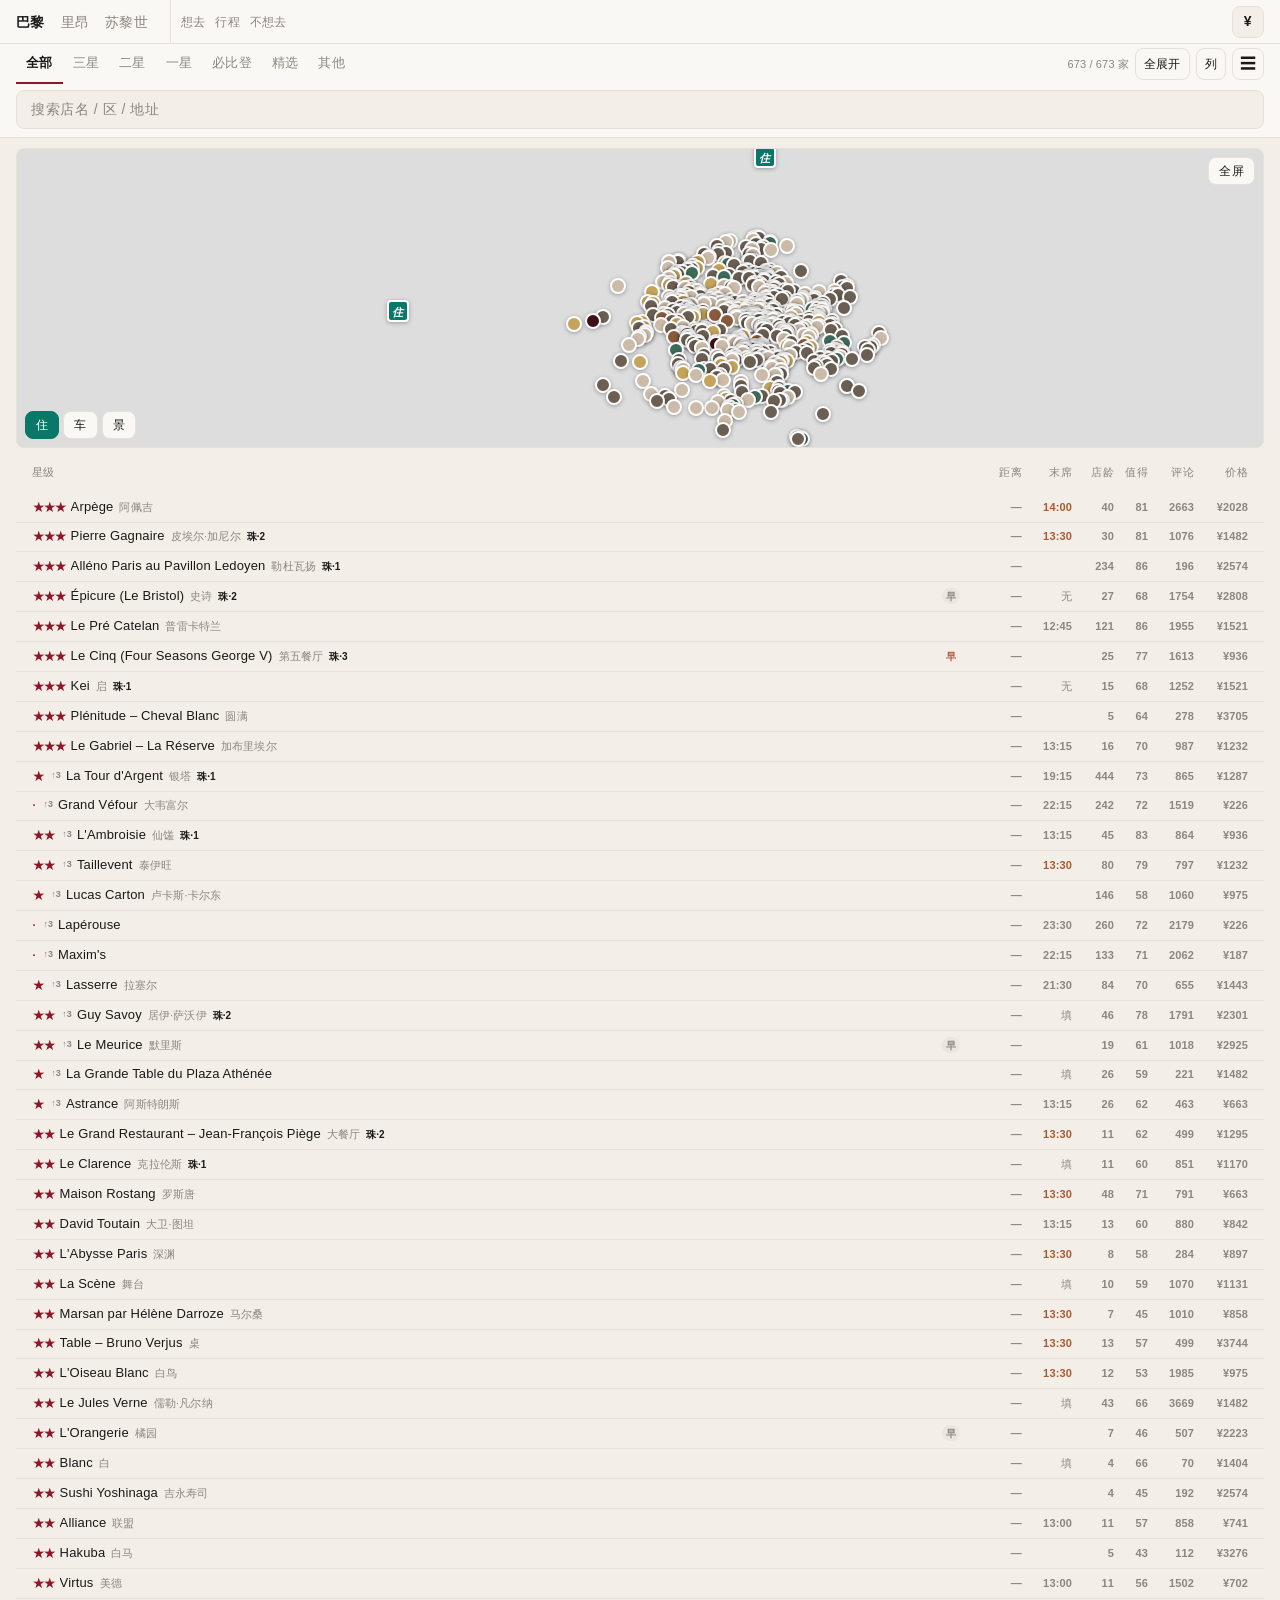
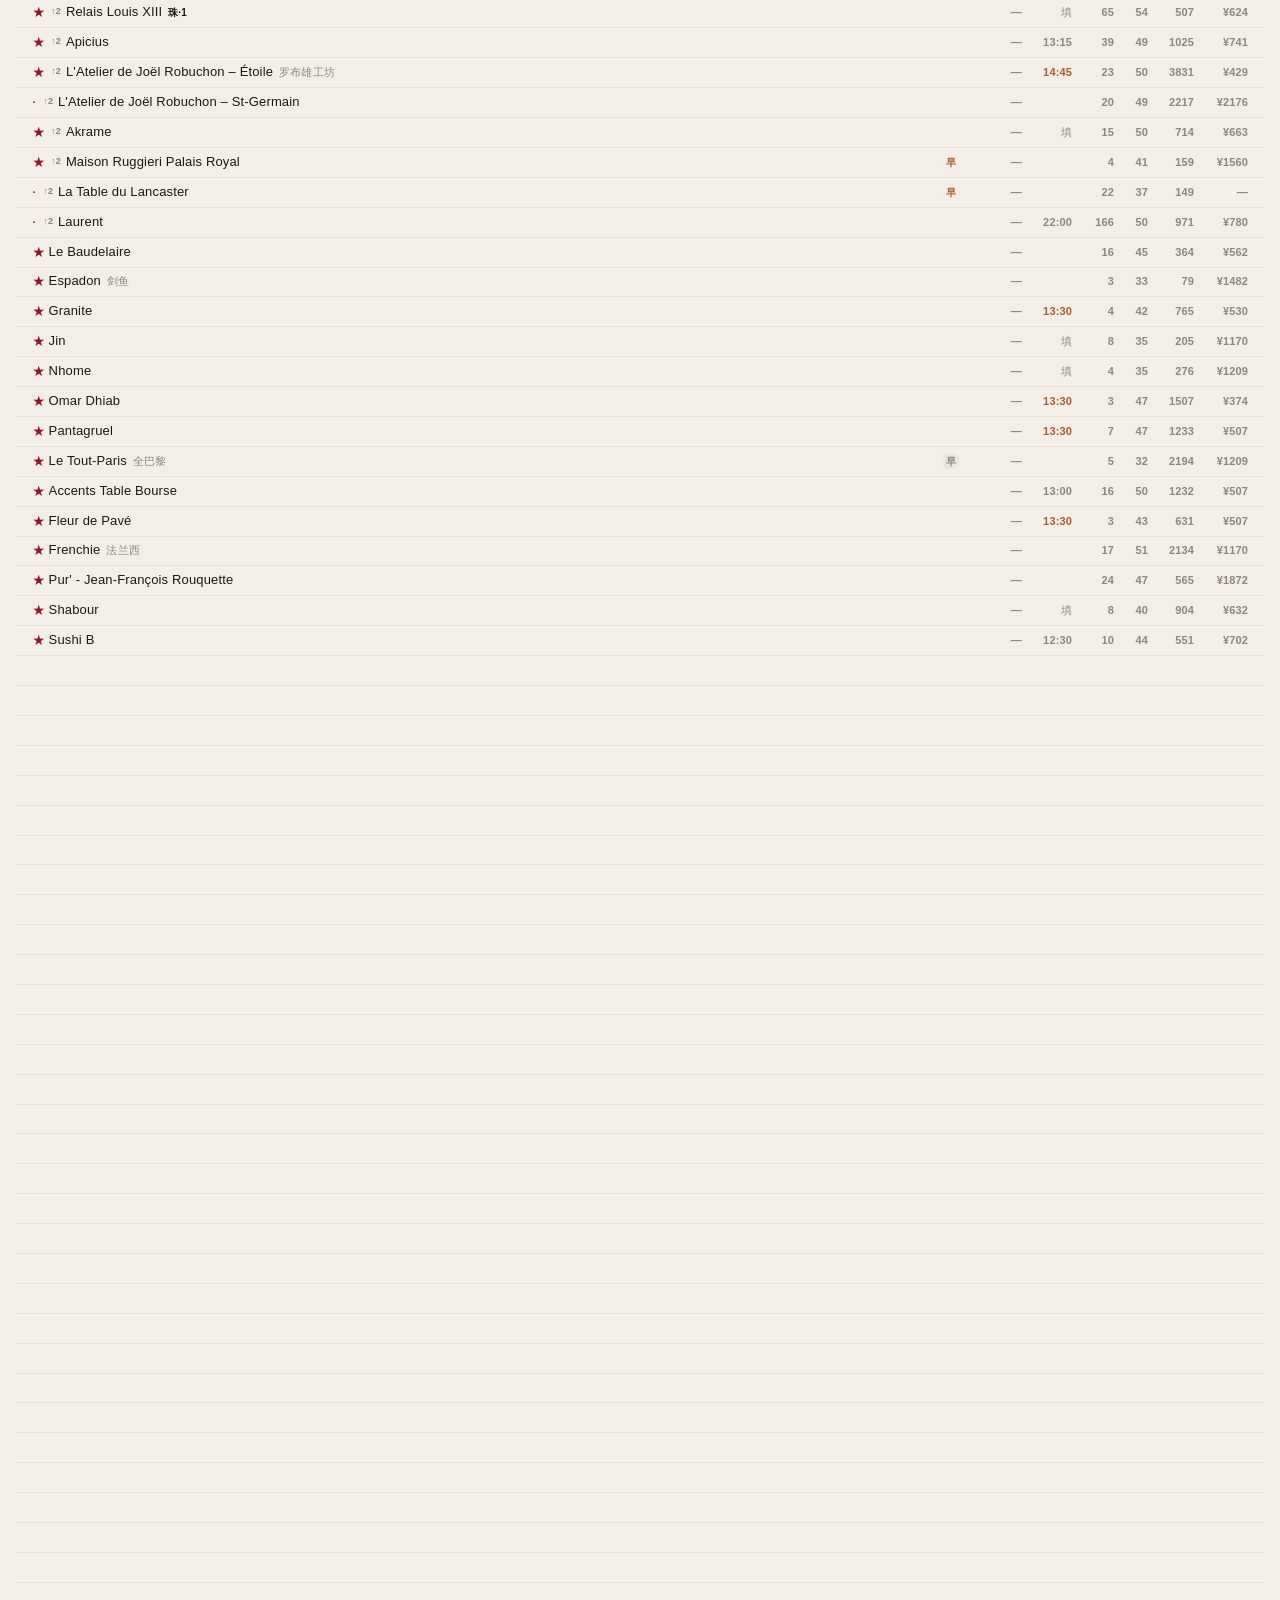
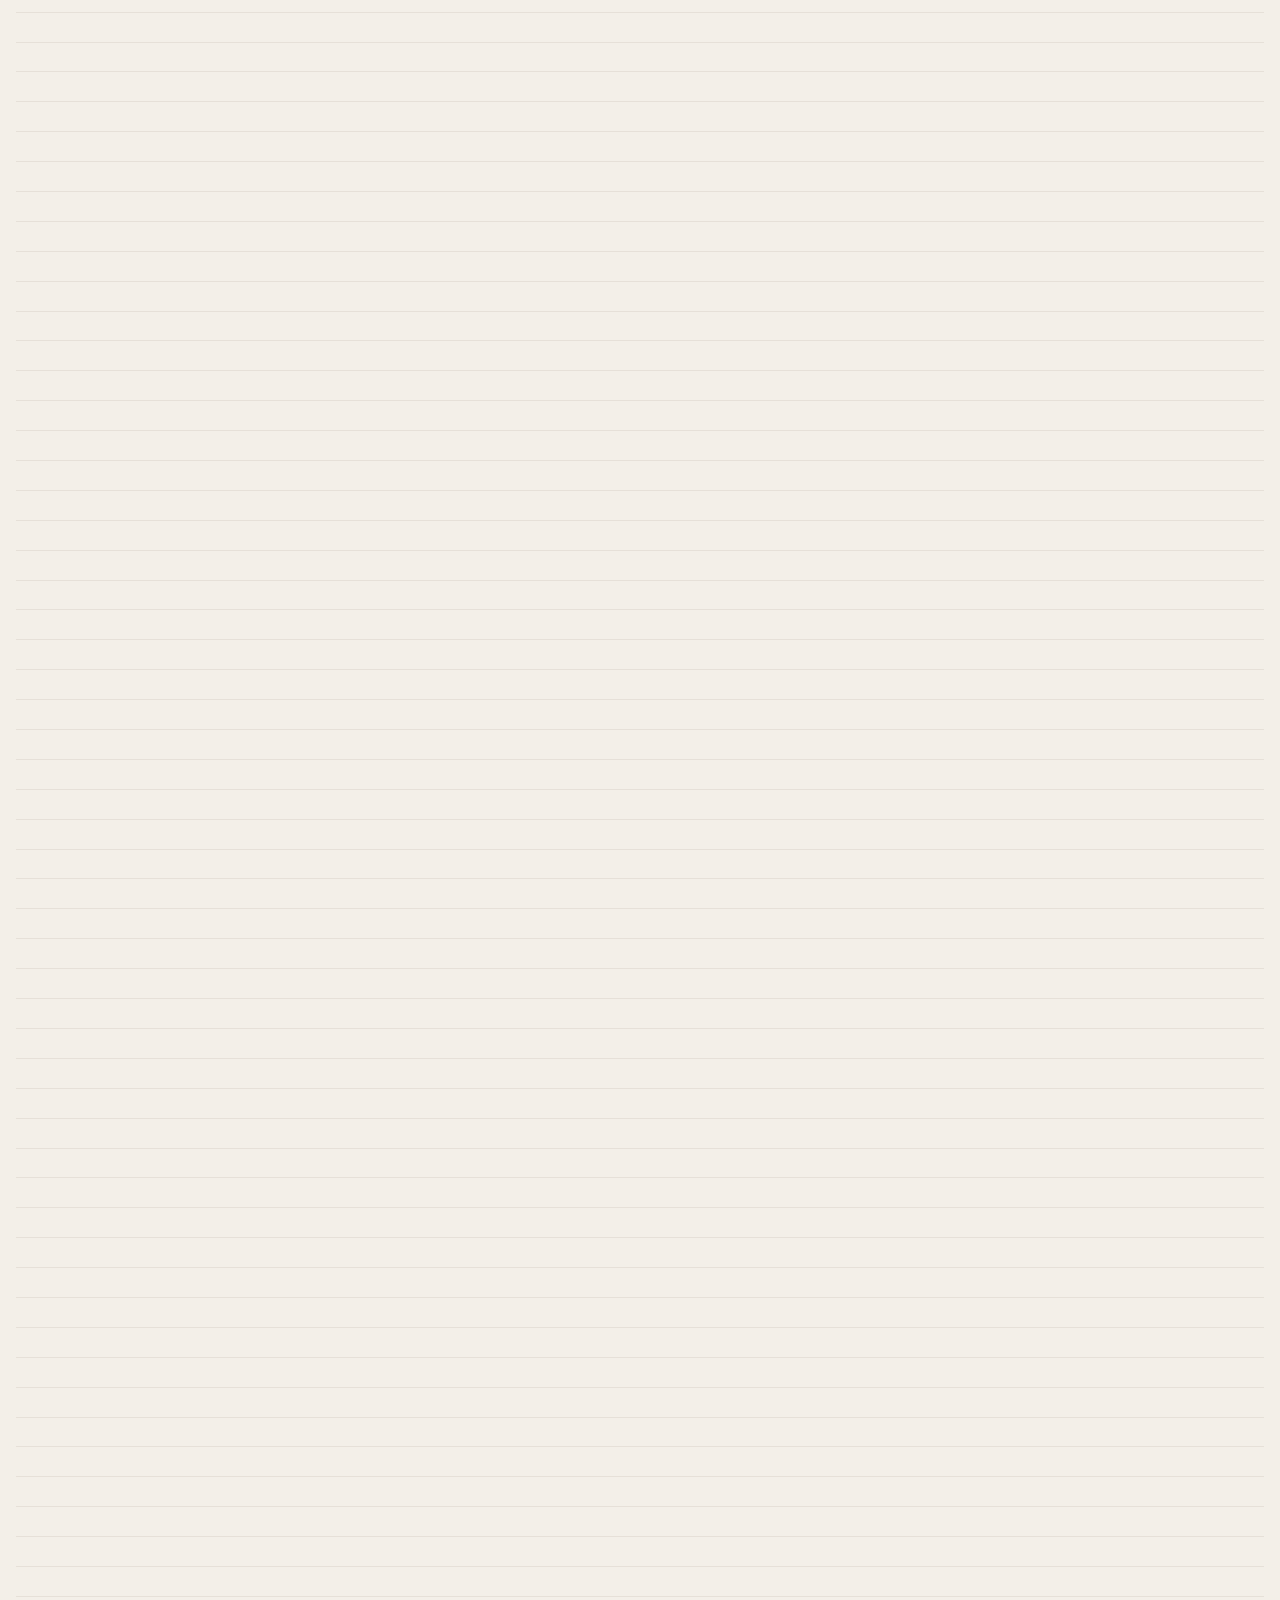
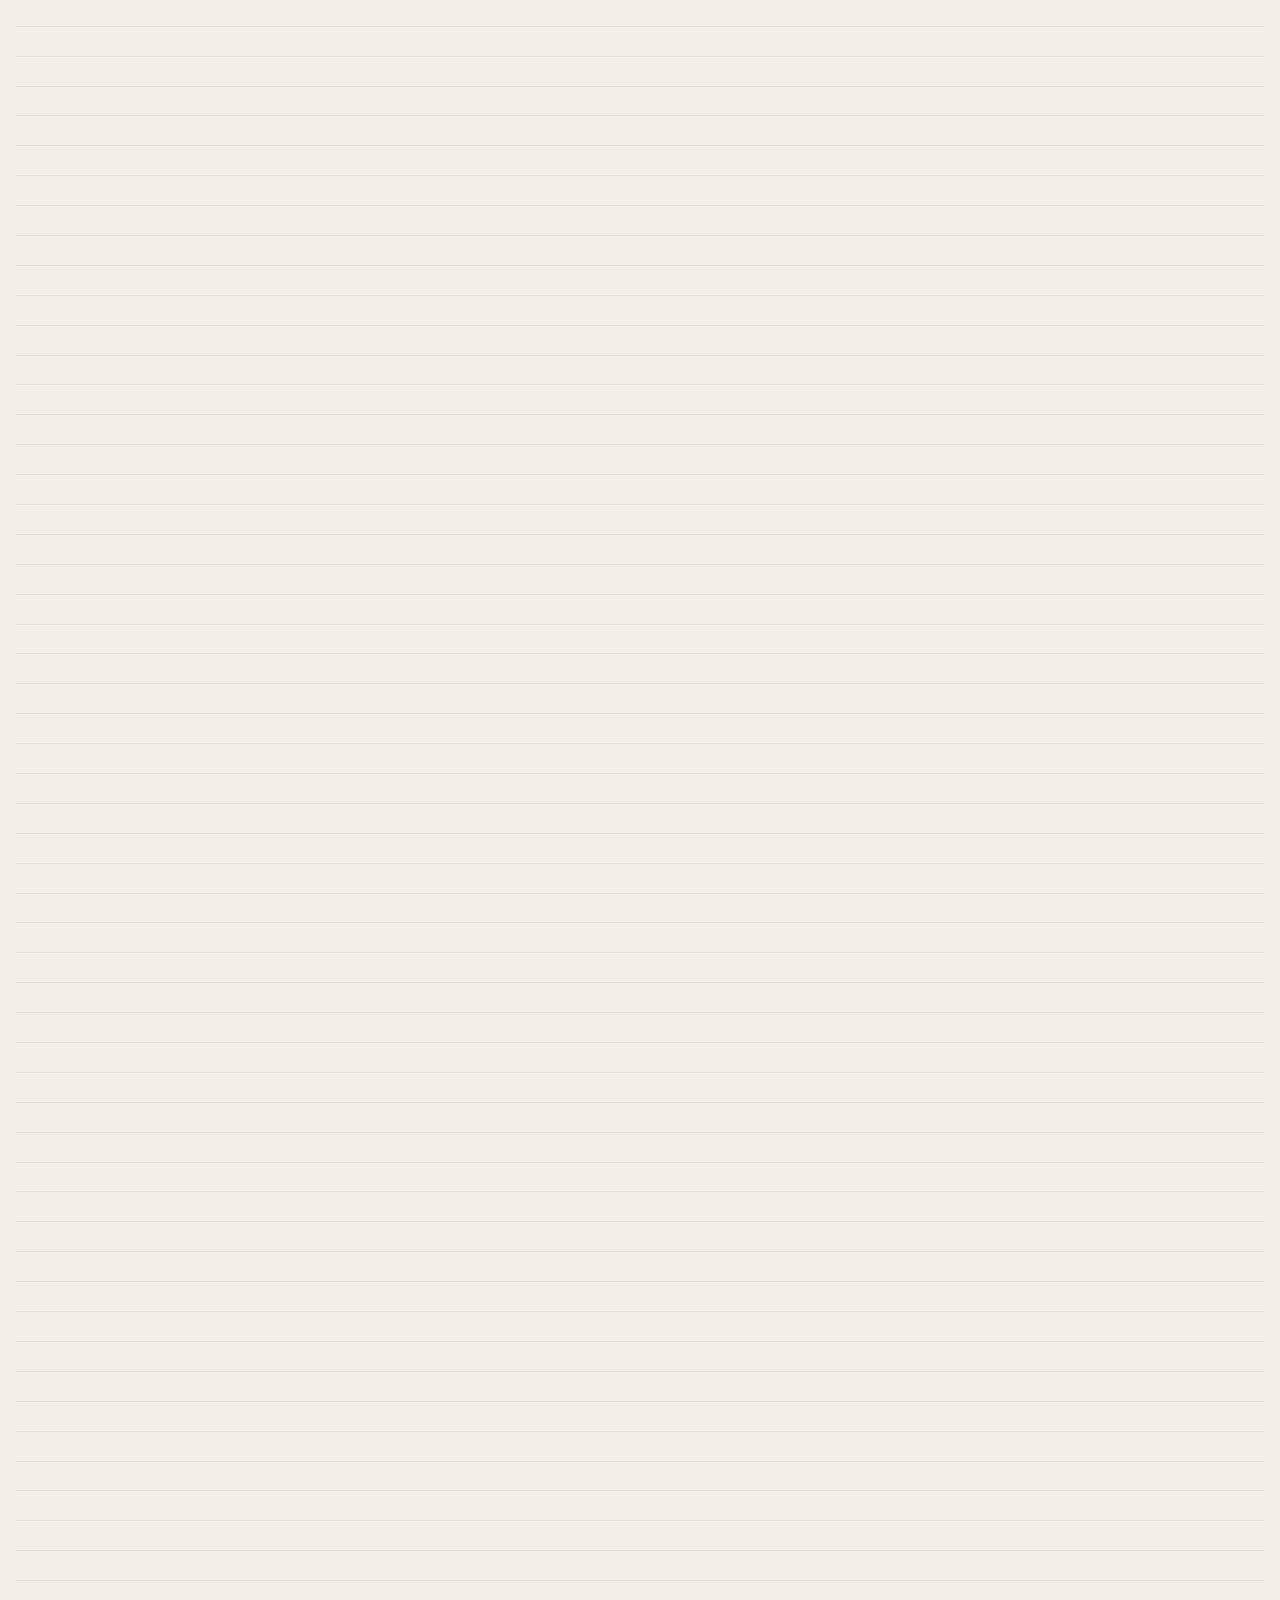
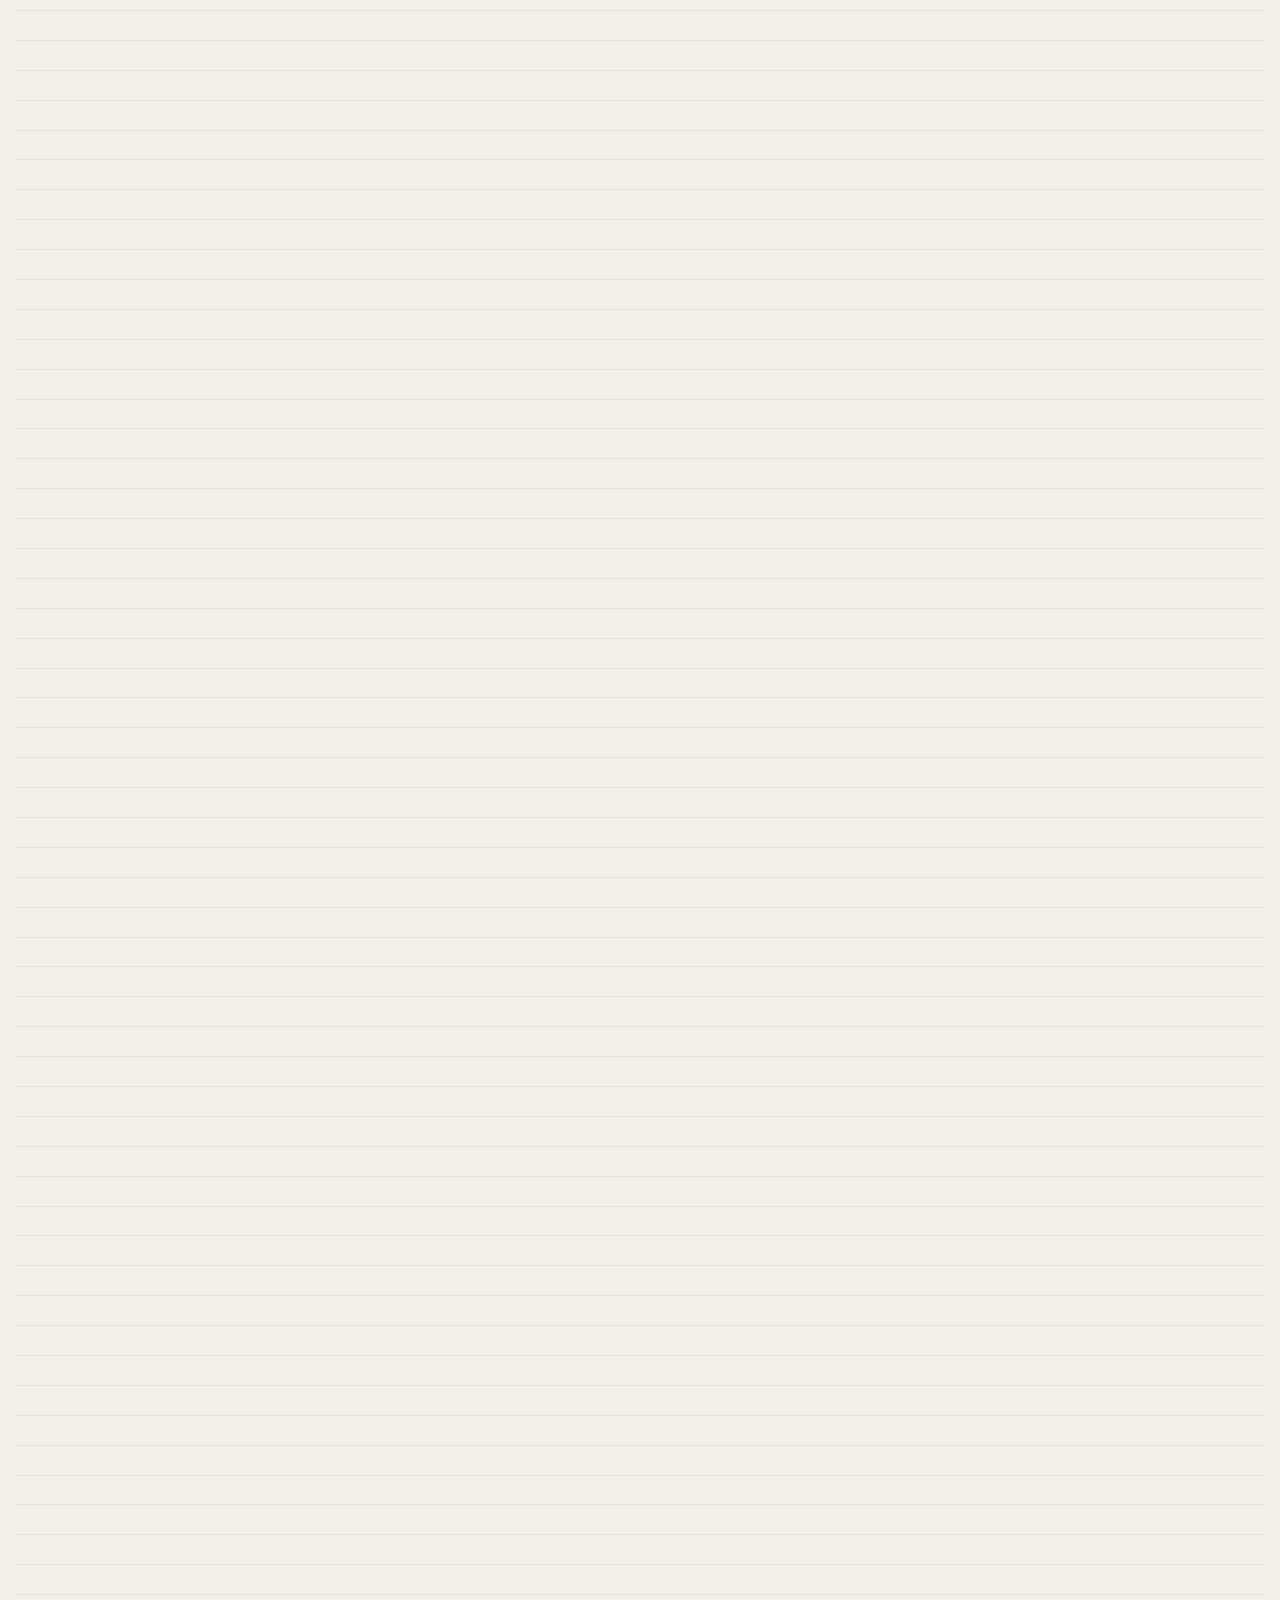
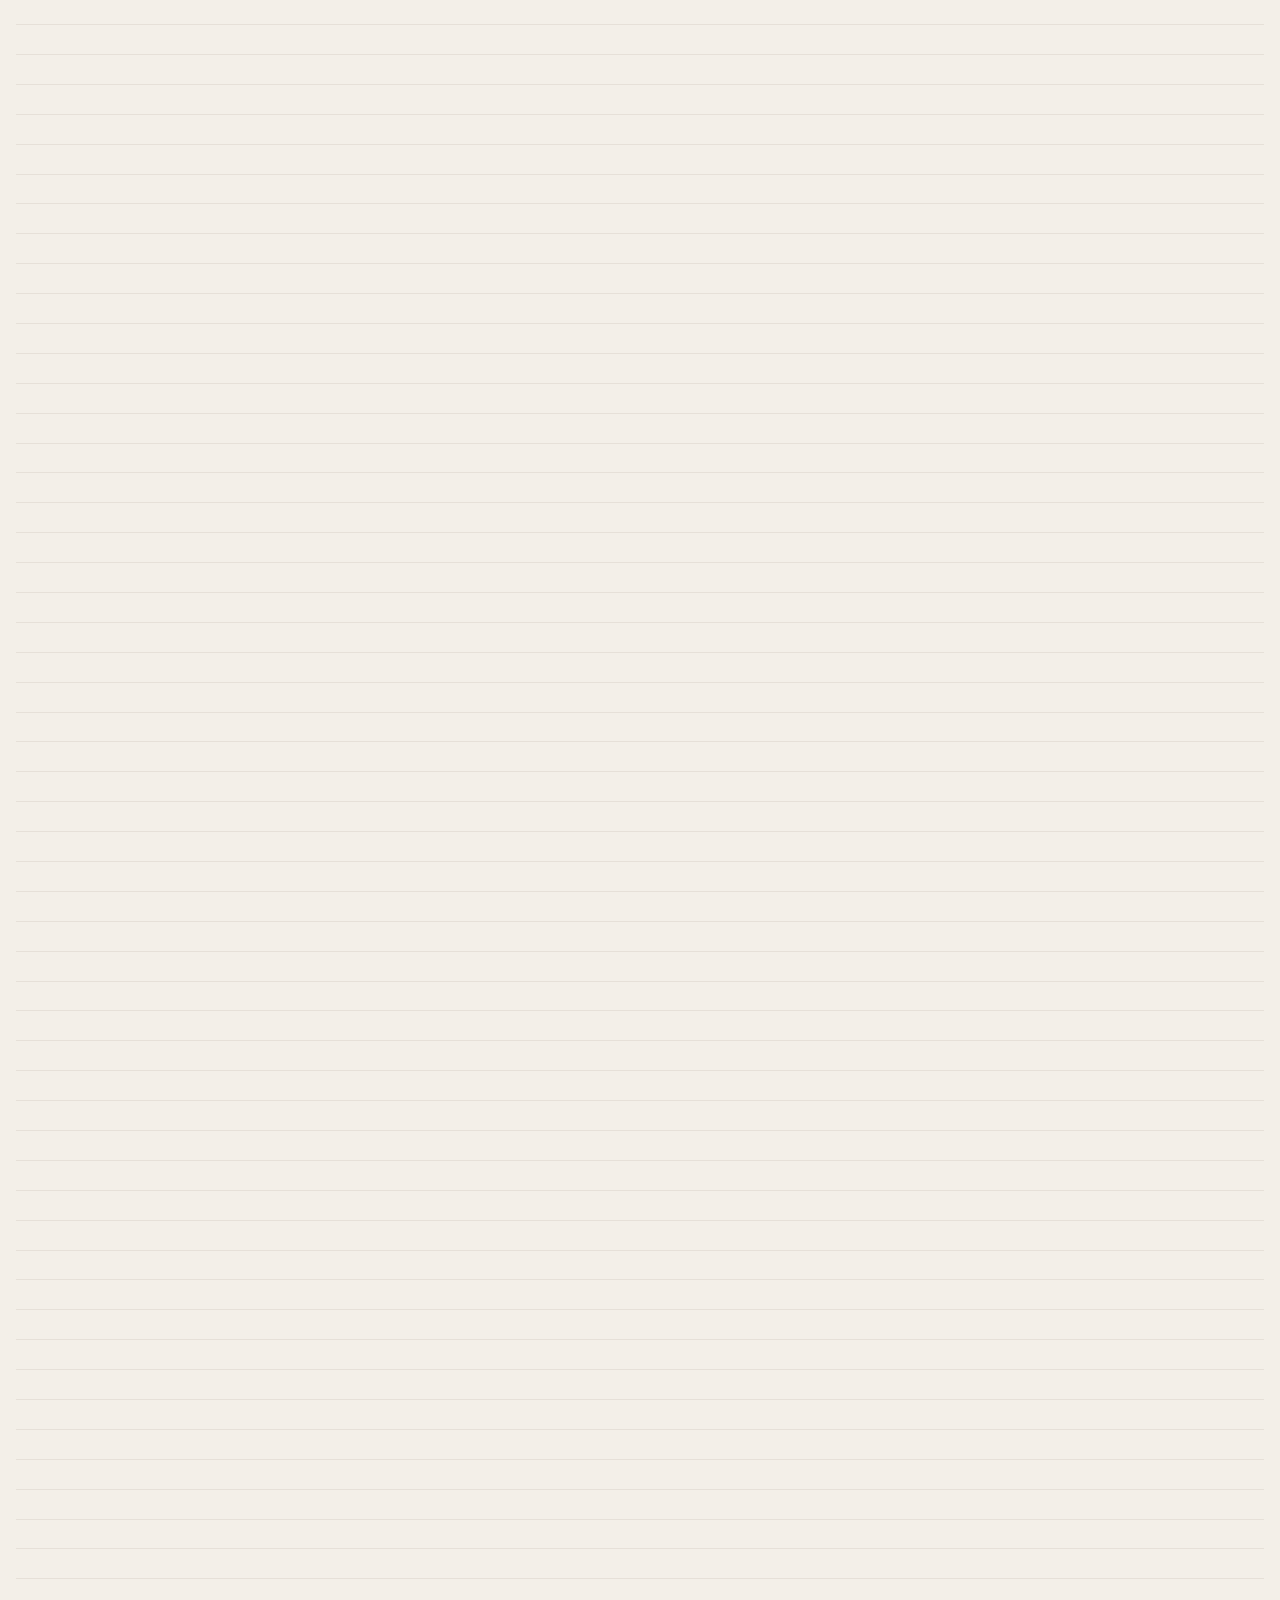
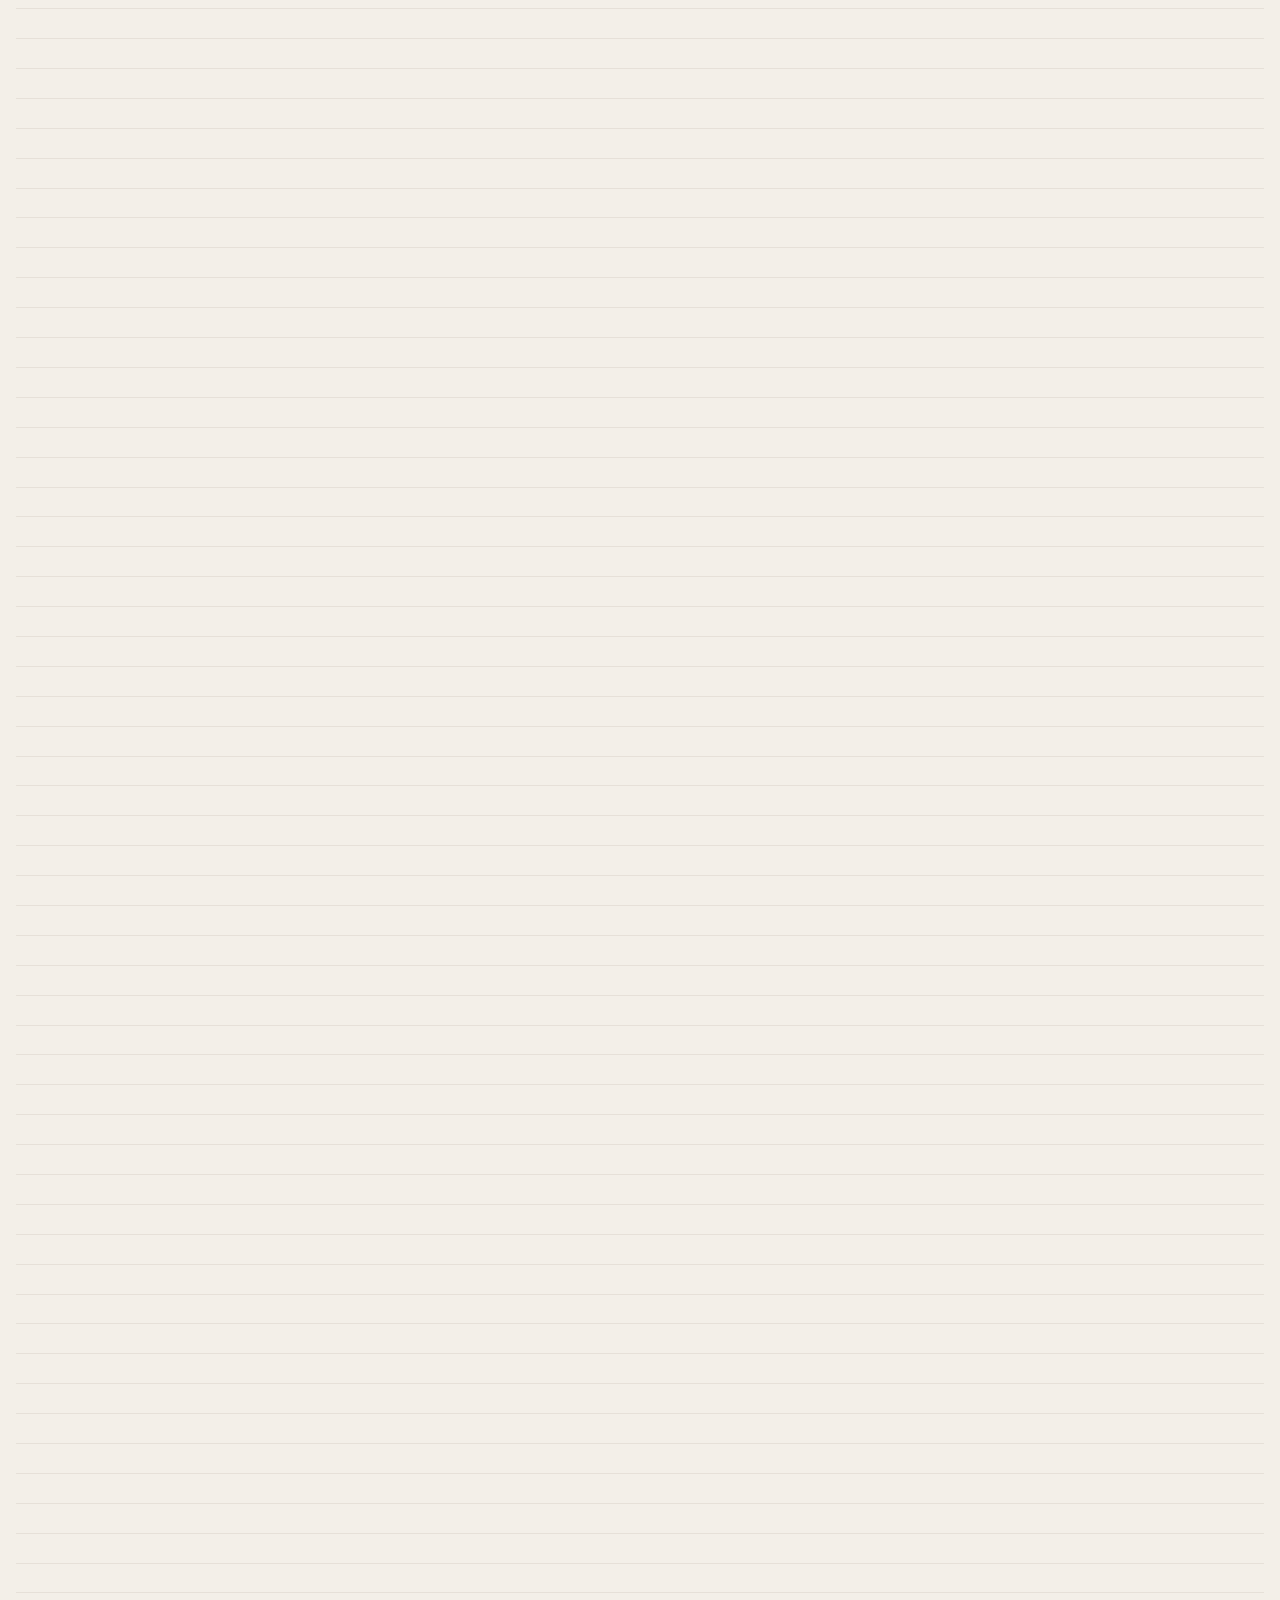
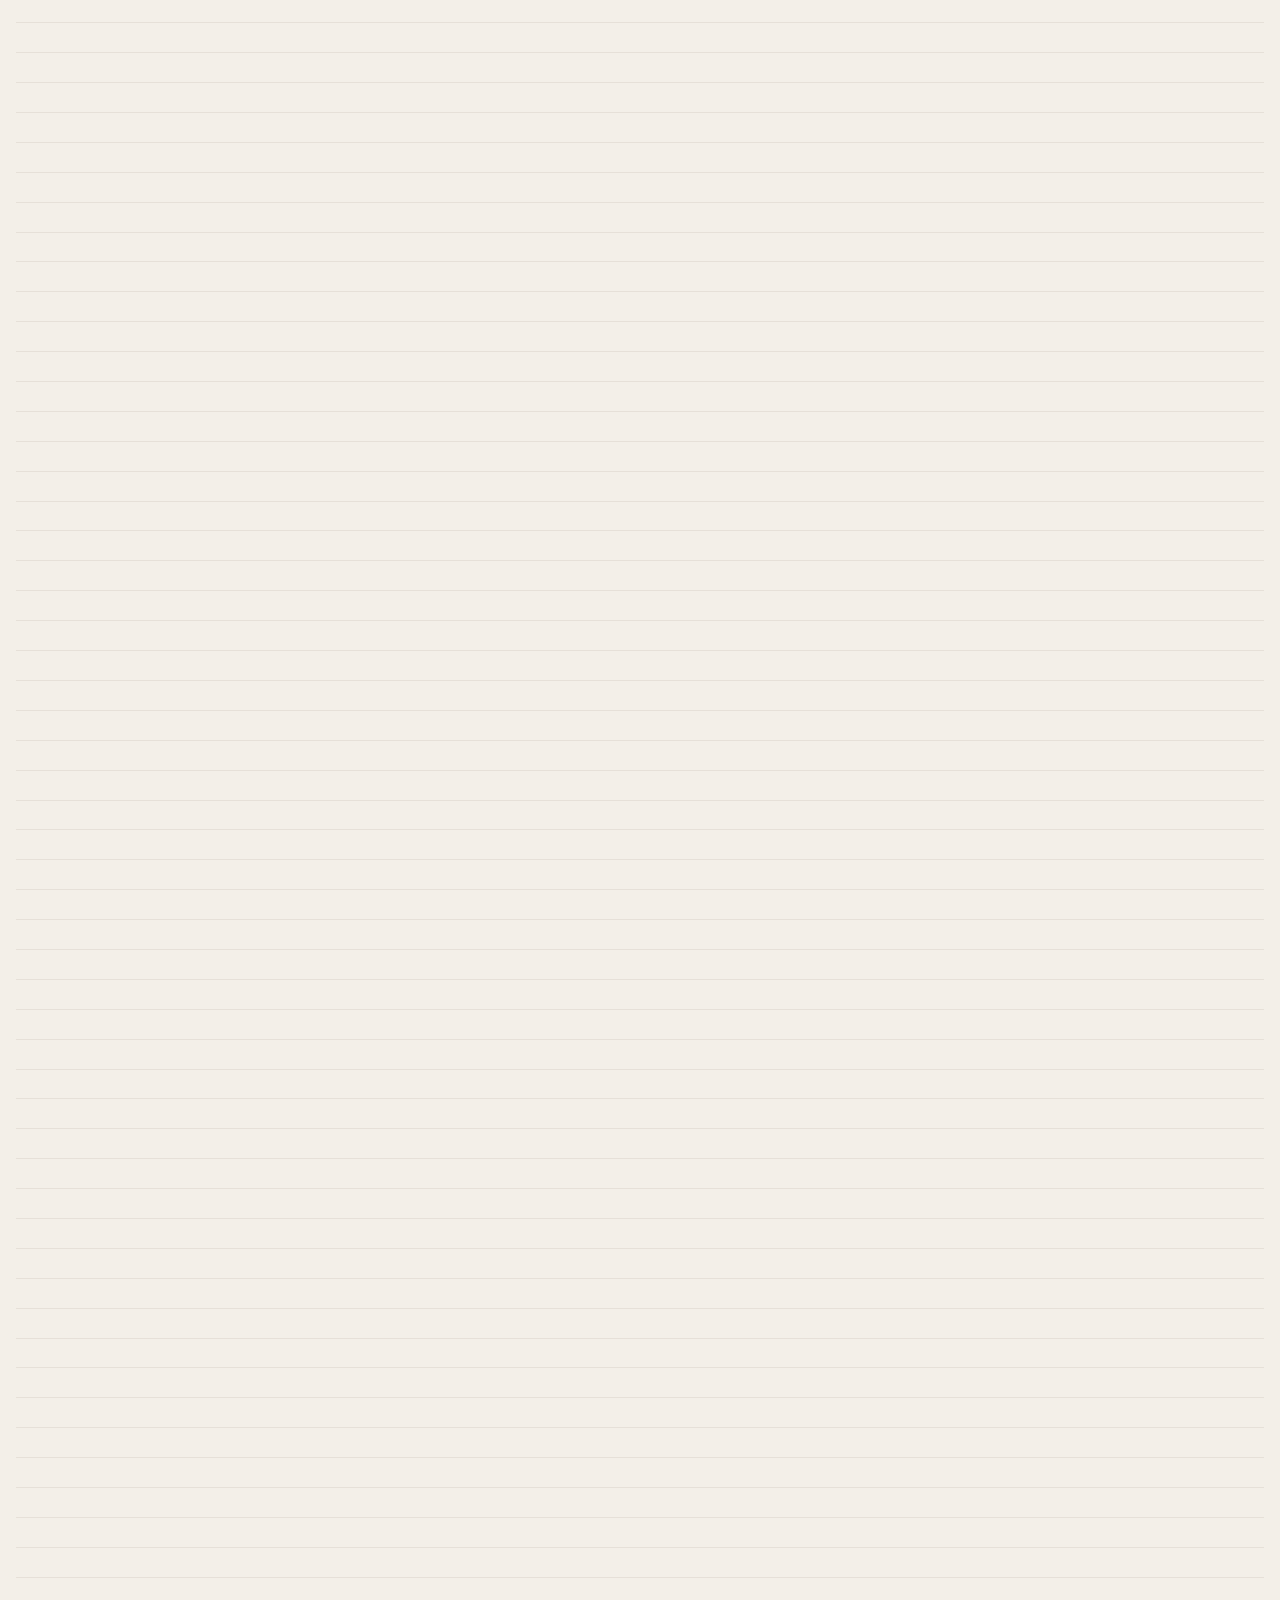
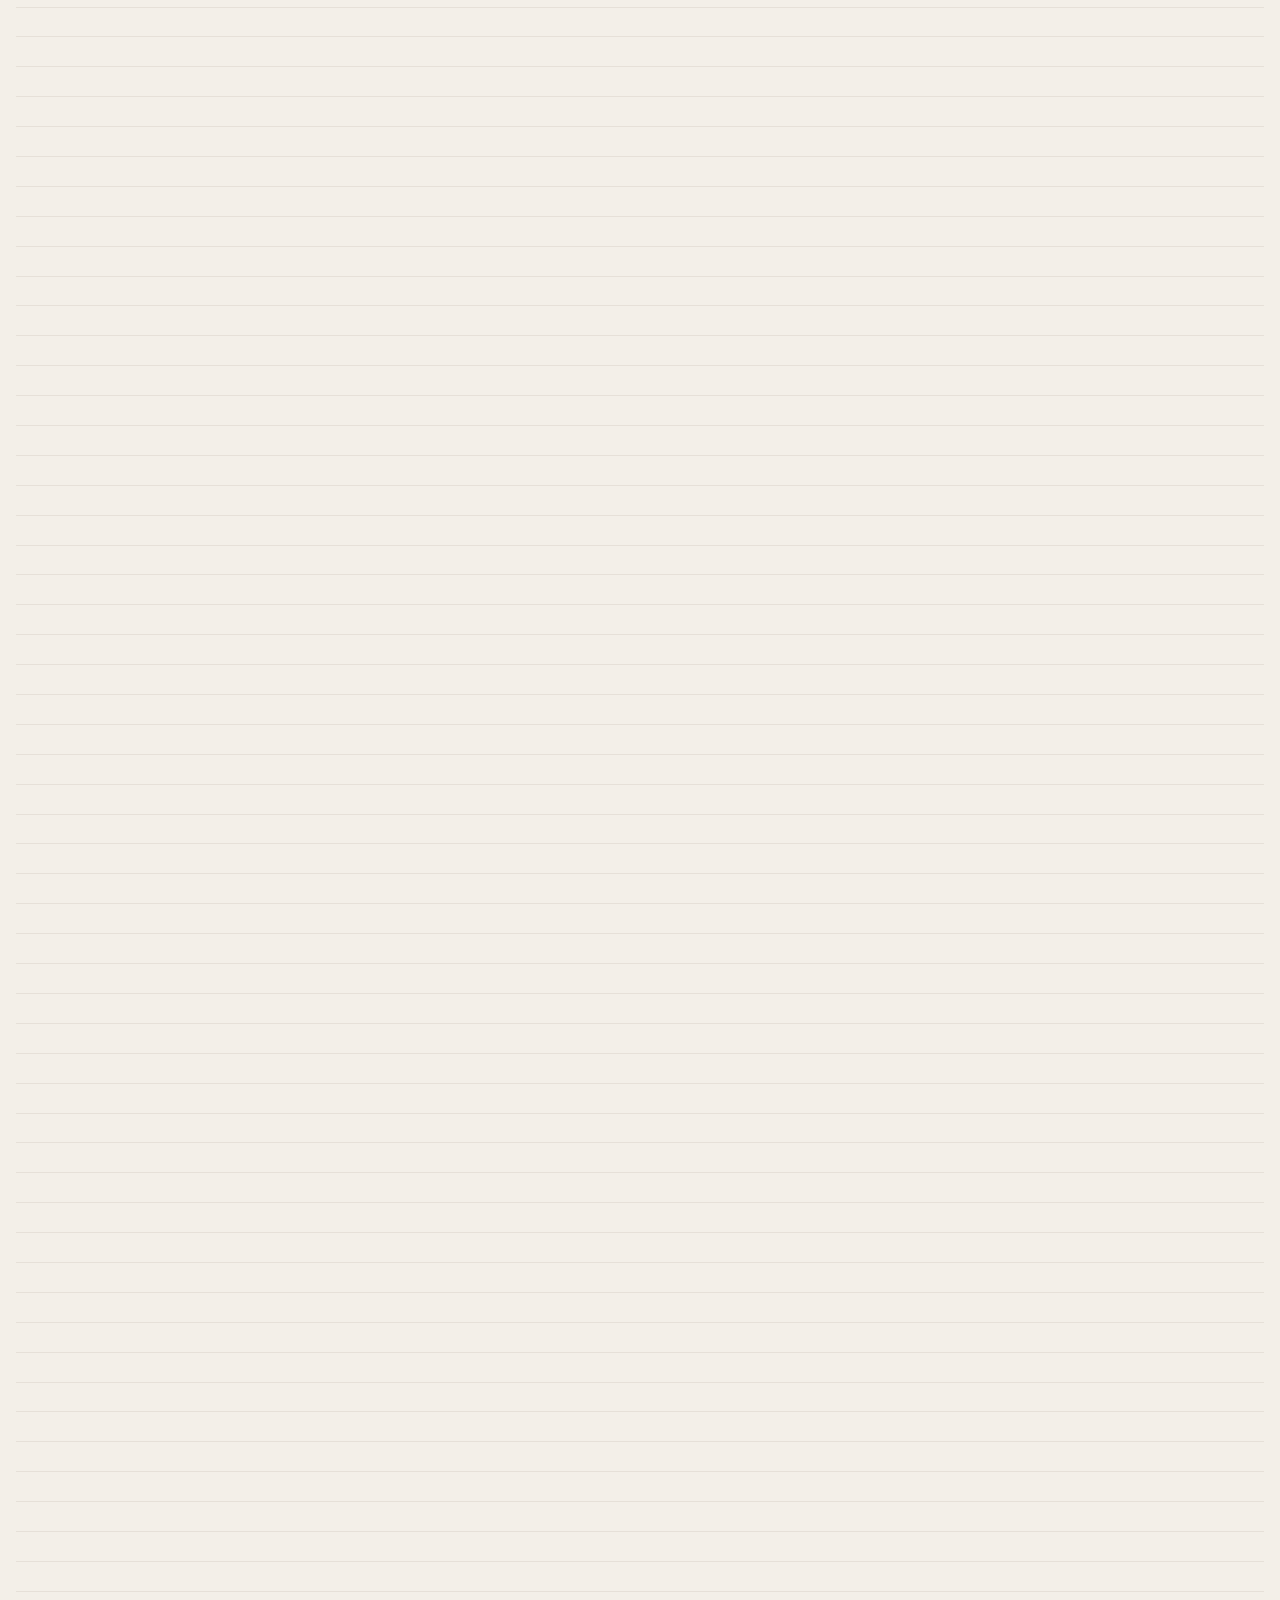
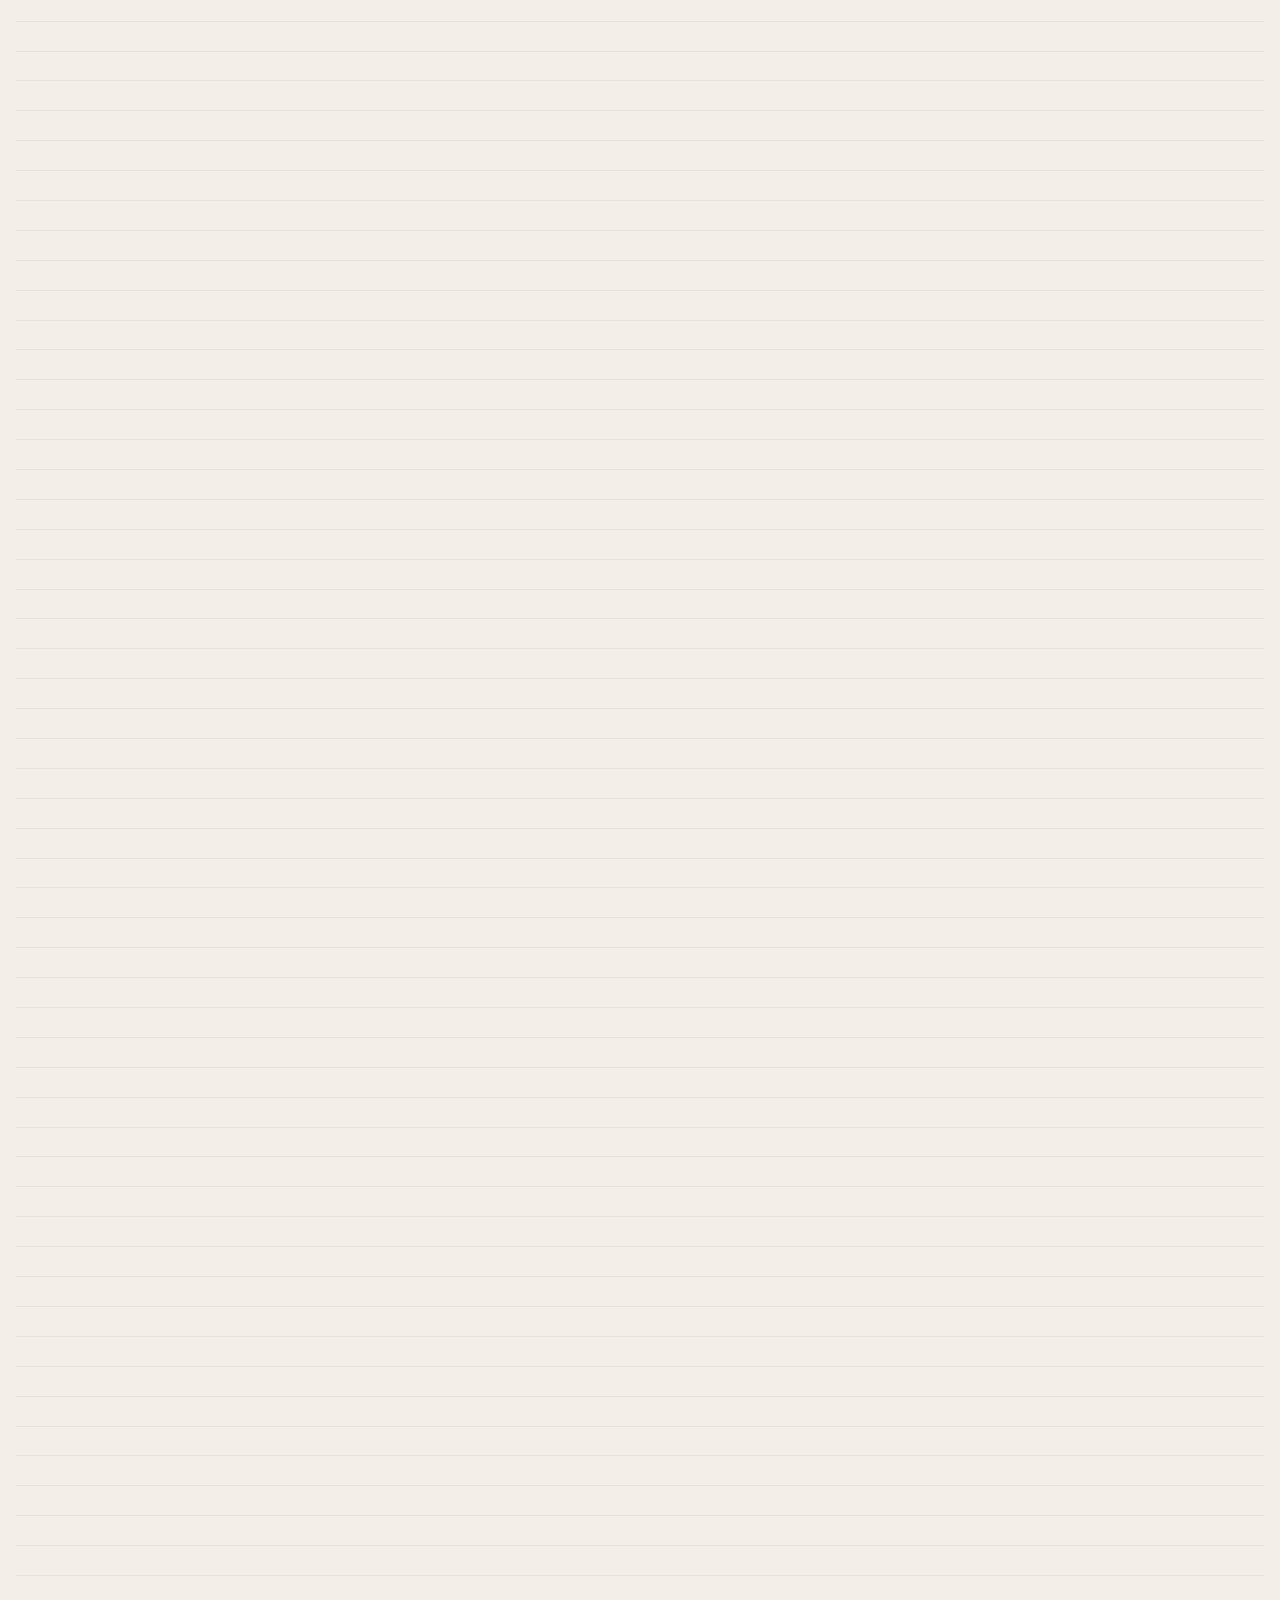
==== index.html @ db0d56bb "publish index.html" ====
<!DOCTYPE html>
<html lang="zh-CN" data-city="paris" data-ver="180">
<head>
<meta charset="utf-8">
<meta name="viewport" content="width=device-width, initial-scale=1, viewport-fit=cover">
<meta name="apple-mobile-web-app-capable" content="yes">
<meta name="mobile-web-app-capable" content="yes">
<meta name="theme-color" content="#f3efe8">
<meta name="apple-mobile-web-app-title" content="笔记">
<link rel="manifest" href="manifest.webmanifest">
<link rel="icon" href="icon-192.png" sizes="192x192" type="image/png">
<link rel="icon" href="icon-512.png" sizes="512x512" type="image/png">
<link rel="apple-touch-icon" href="apple-touch-icon.png">
<title>工作笔记 v180</title>
<style>/* required styles */

.leaflet-pane,
.leaflet-tile,
.leaflet-marker-icon,
.leaflet-marker-shadow,
.leaflet-tile-container,
.leaflet-pane > svg,
.leaflet-pane > canvas,
.leaflet-zoom-box,
.leaflet-image-layer,
.leaflet-layer {
	position: absolute;
	left: 0;
	top: 0;
	}
.leaflet-container {
	overflow: hidden;
	}
.leaflet-tile,
.leaflet-marker-icon,
.leaflet-marker-shadow {
	-webkit-user-select: none;
	   -moz-user-select: none;
	        user-select: none;
	  -webkit-user-drag: none;
	}
/* Prevents IE11 from highlighting tiles in blue */
.leaflet-tile::selection {
	background: transparent;
}
/* Safari renders non-retina tile on retina better with this, but Chrome is worse */
.leaflet-safari .leaflet-tile {
	image-rendering: -webkit-optimize-contrast;
	}
/* hack that prevents hw layers "stretching" when loading new tiles */
.leaflet-safari .leaflet-tile-container {
	width: 1600px;
	height: 1600px;
	-webkit-transform-origin: 0 0;
	}
.leaflet-marker-icon,
.leaflet-marker-shadow {
	display: block;
	}
/* .leaflet-container svg: reset svg max-width decleration shipped in Joomla! (joomla.org) 3.x */
/* .leaflet-container img: map is broken in FF if you have max-width: 100% on tiles */
.leaflet-container .leaflet-overlay-pane svg {
	max-width: none !important;
	max-height: none !important;
	}
.leaflet-container .leaflet-marker-pane img,
.leaflet-container .leaflet-shadow-pane img,
.leaflet-container .leaflet-tile-pane img,
.leaflet-container img.leaflet-image-layer,
.leaflet-container .leaflet-tile {
	max-width: none !important;
	max-height: none !important;
	width: auto;
	padding: 0;
	}

.leaflet-container img.leaflet-tile {
	/* See: https://bugs.chromium.org/p/chromium/issues/detail?id=600120 */
	mix-blend-mode: plus-lighter;
}

.leaflet-container.leaflet-touch-zoom {
	-ms-touch-action: pan-x pan-y;
	touch-action: pan-x pan-y;
	}
.leaflet-container.leaflet-touch-drag {
	-ms-touch-action: pinch-zoom;
	/* Fallback for FF which doesn't support pinch-zoom */
	touch-action: none;
	touch-action: pinch-zoom;
}
.leaflet-container.leaflet-touch-drag.leaflet-touch-zoom {
	-ms-touch-action: none;
	touch-action: none;
}
.leaflet-container {
	-webkit-tap-highlight-color: transparent;
}
.leaflet-container a {
	-webkit-tap-highlight-color: rgba(51, 181, 229, 0.4);
}
.leaflet-tile {
	filter: inherit;
	visibility: hidden;
	}
.leaflet-tile-loaded {
	visibility: inherit;
	}
.leaflet-zoom-box {
	width: 0;
	height: 0;
	-moz-box-sizing: border-box;
	     box-sizing: border-box;
	z-index: 800;
	}
/* workaround for https://bugzilla.mozilla.org/show_bug.cgi?id=888319 */
.leaflet-overlay-pane svg {
	-moz-user-select: none;
	}

.leaflet-pane         { z-index: 400; }

.leaflet-tile-pane    { z-index: 200; }
.leaflet-overlay-pane { z-index: 400; }
.leaflet-shadow-pane  { z-index: 500; }
.leaflet-marker-pane  { z-index: 600; }
.leaflet-tooltip-pane   { z-index: 650; }
.leaflet-popup-pane   { z-index: 700; }

.leaflet-map-pane canvas { z-index: 100; }
.leaflet-map-pane svg    { z-index: 200; }

.leaflet-vml-shape {
	width: 1px;
	height: 1px;
	}
.lvml {
	behavior: url(#default#VML);
	display: inline-block;
	position: absolute;
	}


/* control positioning */

.leaflet-control {
	position: relative;
	z-index: 800;
	pointer-events: visiblePainted; /* IE 9-10 doesn't have auto */
	pointer-events: auto;
	}
.leaflet-top,
.leaflet-bottom {
	position: absolute;
	z-index: 1000;
	pointer-events: none;
	}
.leaflet-top {
	top: 0;
	}
.leaflet-right {
	right: 0;
	}
.leaflet-bottom {
	bottom: 0;
	}
.leaflet-left {
	left: 0;
	}
.leaflet-control {
	float: left;
	clear: both;
	}
.leaflet-right .leaflet-control {
	float: right;
	}
.leaflet-top .leaflet-control {
	margin-top: 10px;
	}
.leaflet-bottom .leaflet-control {
	margin-bottom: 10px;
	}
.leaflet-left .leaflet-control {
	margin-left: 10px;
	}
.leaflet-right .leaflet-control {
	margin-right: 10px;
	}


/* zoom and fade animations */

.leaflet-fade-anim .leaflet-popup {
	opacity: 0;
	-webkit-transition: opacity 0.2s linear;
	   -moz-transition: opacity 0.2s linear;
	        transition: opacity 0.2s linear;
	}
.leaflet-fade-anim .leaflet-map-pane .leaflet-popup {
	opacity: 1;
	}
.leaflet-zoom-animated {
	-webkit-transform-origin: 0 0;
	    -ms-transform-origin: 0 0;
	        transform-origin: 0 0;
	}
svg.leaflet-zoom-animated {
	will-change: transform;
}

.leaflet-zoom-anim .leaflet-zoom-animated {
	-webkit-transition: -webkit-transform 0.25s cubic-bezier(0,0,0.25,1);
	   -moz-transition:    -moz-transform 0.25s cubic-bezier(0,0,0.25,1);
	        transition:         transform 0.25s cubic-bezier(0,0,0.25,1);
	}
.leaflet-zoom-anim .leaflet-tile,
.leaflet-pan-anim .leaflet-tile {
	-webkit-transition: none;
	   -moz-transition: none;
	        transition: none;
	}

.leaflet-zoom-anim .leaflet-zoom-hide {
	visibility: hidden;
	}


/* cursors */

.leaflet-interactive {
	cursor: pointer;
	}
.leaflet-grab {
	cursor: -webkit-grab;
	cursor:    -moz-grab;
	cursor:         grab;
	}
.leaflet-crosshair,
.leaflet-crosshair .leaflet-interactive {
	cursor: crosshair;
	}
.leaflet-popup-pane,
.leaflet-control {
	cursor: auto;
	}
.leaflet-dragging .leaflet-grab,
.leaflet-dragging .leaflet-grab .leaflet-interactive,
.leaflet-dragging .leaflet-marker-draggable {
	cursor: move;
	cursor: -webkit-grabbing;
	cursor:    -moz-grabbing;
	cursor:         grabbing;
	}

/* marker & overlays interactivity */
.leaflet-marker-icon,
.leaflet-marker-shadow,
.leaflet-image-layer,
.leaflet-pane > svg path,
.leaflet-tile-container {
	pointer-events: none;
	}

.leaflet-marker-icon.leaflet-interactive,
.leaflet-image-layer.leaflet-interactive,
.leaflet-pane > svg path.leaflet-interactive,
svg.leaflet-image-layer.leaflet-interactive path {
	pointer-events: visiblePainted; /* IE 9-10 doesn't have auto */
	pointer-events: auto;
	}

/* visual tweaks */

.leaflet-container {
	background: #ddd;
	outline-offset: 1px;
	}
.leaflet-container a {
	color: #0078A8;
	}
.leaflet-zoom-box {
	border: 2px dotted #38f;
	background: rgba(255,255,255,0.5);
	}


/* general typography */
.leaflet-container {
	font-family: "Helvetica Neue", Arial, Helvetica, sans-serif;
	font-size: 12px;
	font-size: 0.75rem;
	line-height: 1.5;
	}


/* general toolbar styles */

.leaflet-bar {
	box-shadow: 0 1px 5px rgba(0,0,0,0.65);
	border-radius: 4px;
	}
.leaflet-bar a {
	background-color: #fff;
	border-bottom: 1px solid #ccc;
	width: 26px;
	height: 26px;
	line-height: 26px;
	display: block;
	text-align: center;
	text-decoration: none;
	color: black;
	}
.leaflet-bar a,
.leaflet-control-layers-toggle {
	background-position: 50% 50%;
	background-repeat: no-repeat;
	display: block;
	}
.leaflet-bar a:hover,
.leaflet-bar a:focus {
	background-color: #f4f4f4;
	}
.leaflet-bar a:first-child {
	border-top-left-radius: 4px;
	border-top-right-radius: 4px;
	}
.leaflet-bar a:last-child {
	border-bottom-left-radius: 4px;
	border-bottom-right-radius: 4px;
	border-bottom: none;
	}
.leaflet-bar a.leaflet-disabled {
	cursor: default;
	background-color: #f4f4f4;
	color: #bbb;
	}

.leaflet-touch .leaflet-bar a {
	width: 30px;
	height: 30px;
	line-height: 30px;
	}
.leaflet-touch .leaflet-bar a:first-child {
	border-top-left-radius: 2px;
	border-top-right-radius: 2px;
	}
.leaflet-touch .leaflet-bar a:last-child {
	border-bottom-left-radius: 2px;
	border-bottom-right-radius: 2px;
	}

/* zoom control */

.leaflet-control-zoom-in,
.leaflet-control-zoom-out {
	font: bold 18px 'Lucida Console', Monaco, monospace;
	text-indent: 1px;
	}

.leaflet-touch .leaflet-control-zoom-in, .leaflet-touch .leaflet-control-zoom-out  {
	font-size: 22px;
	}


/* layers control */

.leaflet-control-layers {
	box-shadow: 0 1px 5px rgba(0,0,0,0.4);
	background: #fff;
	border-radius: 5px;
	}
.leaflet-control-layers-toggle {
	background-image: url(images/layers.png);
	width: 36px;
	height: 36px;
	}
.leaflet-retina .leaflet-control-layers-toggle {
	background-image: url(images/layers-2x.png);
	background-size: 26px 26px;
	}
.leaflet-touch .leaflet-control-layers-toggle {
	width: 44px;
	height: 44px;
	}
.leaflet-control-layers .leaflet-control-layers-list,
.leaflet-control-layers-expanded .leaflet-control-layers-toggle {
	display: none;
	}
.leaflet-control-layers-expanded .leaflet-control-layers-list {
	display: block;
	position: relative;
	}
.leaflet-control-layers-expanded {
	padding: 6px 10px 6px 6px;
	color: #333;
	background: #fff;
	}
.leaflet-control-layers-scrollbar {
	overflow-y: scroll;
	overflow-x: hidden;
	padding-right: 5px;
	}
.leaflet-control-layers-selector {
	margin-top: 2px;
	position: relative;
	top: 1px;
	}
.leaflet-control-layers label {
	display: block;
	font-size: 13px;
	font-size: 1.08333em;
	}
.leaflet-control-layers-separator {
	height: 0;
	border-top: 1px solid #ddd;
	margin: 5px -10px 5px -6px;
	}

/* Default icon URLs */
.leaflet-default-icon-path { /* used only in path-guessing heuristic, see L.Icon.Default */
	background-image: url(images/marker-icon.png);
	}


/* attribution and scale controls */

.leaflet-container .leaflet-control-attribution {
	background: #fff;
	background: rgba(255, 255, 255, 0.8);
	margin: 0;
	}
.leaflet-control-attribution,
.leaflet-control-scale-line {
	padding: 0 5px;
	color: #333;
	line-height: 1.4;
	}
.leaflet-control-attribution a {
	text-decoration: none;
	}
.leaflet-control-attribution a:hover,
.leaflet-control-attribution a:focus {
	text-decoration: underline;
	}
.leaflet-attribution-flag {
	display: inline !important;
	vertical-align: baseline !important;
	width: 1em;
	height: 0.6669em;
	}
.leaflet-left .leaflet-control-scale {
	margin-left: 5px;
	}
.leaflet-bottom .leaflet-control-scale {
	margin-bottom: 5px;
	}
.leaflet-control-scale-line {
	border: 2px solid #777;
	border-top: none;
	line-height: 1.1;
	padding: 2px 5px 1px;
	white-space: nowrap;
	-moz-box-sizing: border-box;
	     box-sizing: border-box;
	background: rgba(255, 255, 255, 0.8);
	text-shadow: 1px 1px #fff;
	}
.leaflet-control-scale-line:not(:first-child) {
	border-top: 2px solid #777;
	border-bottom: none;
	margin-top: -2px;
	}
.leaflet-control-scale-line:not(:first-child):not(:last-child) {
	border-bottom: 2px solid #777;
	}

.leaflet-touch .leaflet-control-attribution,
.leaflet-touch .leaflet-control-layers,
.leaflet-touch .leaflet-bar {
	box-shadow: none;
	}
.leaflet-touch .leaflet-control-layers,
.leaflet-touch .leaflet-bar {
	border: 2px solid rgba(0,0,0,0.2);
	background-clip: padding-box;
	}


/* popup */

.leaflet-popup {
	position: absolute;
	text-align: center;
	margin-bottom: 20px;
	}
.leaflet-popup-content-wrapper {
	padding: 1px;
	text-align: left;
	border-radius: 12px;
	}
.leaflet-popup-content {
	margin: 13px 24px 13px 20px;
	line-height: 1.3;
	font-size: 13px;
	font-size: 1.08333em;
	min-height: 1px;
	}
.leaflet-popup-content p {
	margin: 17px 0;
	margin: 1.3em 0;
	}
.leaflet-popup-tip-container {
	width: 40px;
	height: 20px;
	position: absolute;
	left: 50%;
	margin-top: -1px;
	margin-left: -20px;
	overflow: hidden;
	pointer-events: none;
	}
.leaflet-popup-tip {
	width: 17px;
	height: 17px;
	padding: 1px;

	margin: -10px auto 0;
	pointer-events: auto;

	-webkit-transform: rotate(45deg);
	   -moz-transform: rotate(45deg);
	    -ms-transform: rotate(45deg);
	        transform: rotate(45deg);
	}
.leaflet-popup-content-wrapper,
.leaflet-popup-tip {
	background: white;
	color: #333;
	box-shadow: 0 3px 14px rgba(0,0,0,0.4);
	}
.leaflet-container a.leaflet-popup-close-button {
	position: absolute;
	top: 0;
	right: 0;
	border: none;
	text-align: center;
	width: 24px;
	height: 24px;
	font: 16px/24px Tahoma, Verdana, sans-serif;
	color: #757575;
	text-decoration: none;
	background: transparent;
	}
.leaflet-container a.leaflet-popup-close-button:hover,
.leaflet-container a.leaflet-popup-close-button:focus {
	color: #585858;
	}
.leaflet-popup-scrolled {
	overflow: auto;
	}

.leaflet-oldie .leaflet-popup-content-wrapper {
	-ms-zoom: 1;
	}
.leaflet-oldie .leaflet-popup-tip {
	width: 24px;
	margin: 0 auto;

	-ms-filter: "progid:DXImageTransform.Microsoft.Matrix(M11=0.70710678, M12=0.70710678, M21=-0.70710678, M22=0.70710678)";
	filter: progid:DXImageTransform.Microsoft.Matrix(M11=0.70710678, M12=0.70710678, M21=-0.70710678, M22=0.70710678);
	}

.leaflet-oldie .leaflet-control-zoom,
.leaflet-oldie .leaflet-control-layers,
.leaflet-oldie .leaflet-popup-content-wrapper,
.leaflet-oldie .leaflet-popup-tip {
	border: 1px solid #999;
	}


/* div icon */

.leaflet-div-icon {
	background: #fff;
	border: 1px solid #666;
	}


/* Tooltip */
/* Base styles for the element that has a tooltip */
.leaflet-tooltip {
	position: absolute;
	padding: 6px;
	background-color: #fff;
	border: 1px solid #fff;
	border-radius: 3px;
	color: #222;
	white-space: nowrap;
	-webkit-user-select: none;
	-moz-user-select: none;
	-ms-user-select: none;
	user-select: none;
	pointer-events: none;
	box-shadow: 0 1px 3px rgba(0,0,0,0.4);
	}
.leaflet-tooltip.leaflet-interactive {
	cursor: pointer;
	pointer-events: auto;
	}
.leaflet-tooltip-top:before,
.leaflet-tooltip-bottom:before,
.leaflet-tooltip-left:before,
.leaflet-tooltip-right:before {
	position: absolute;
	pointer-events: none;
	border: 6px solid transparent;
	background: transparent;
	content: "";
	}

/* Directions */

.leaflet-tooltip-bottom {
	margin-top: 6px;
}
.leaflet-tooltip-top {
	margin-top: -6px;
}
.leaflet-tooltip-bottom:before,
.leaflet-tooltip-top:before {
	left: 50%;
	margin-left: -6px;
	}
.leaflet-tooltip-top:before {
	bottom: 0;
	margin-bottom: -12px;
	border-top-color: #fff;
	}
.leaflet-tooltip-bottom:before {
	top: 0;
	margin-top: -12px;
	margin-left: -6px;
	border-bottom-color: #fff;
	}
.leaflet-tooltip-left {
	margin-left: -6px;
}
.leaflet-tooltip-right {
	margin-left: 6px;
}
.leaflet-tooltip-left:before,
.leaflet-tooltip-right:before {
	top: 50%;
	margin-top: -6px;
	}
.leaflet-tooltip-left:before {
	right: 0;
	margin-right: -12px;
	border-left-color: #fff;
	}
.leaflet-tooltip-right:before {
	left: 0;
	margin-left: -12px;
	border-right-color: #fff;
	}

/* Printing */

@media print {
	/* Prevent printers from removing background-images of controls. */
	.leaflet-control {
		-webkit-print-color-adjust: exact;
		print-color-adjust: exact;
		}
	}


:root {
  --ink: #1a1917; --muted: #8c867e; --line: #e6e0d8; --bg: #f3efe8; --card: #faf8f4;
  --on: #1a1917; --pad: 16px; --accent: #1a1917; --gold: #a65c32; --live: #a65c32; --icon: #a39486;
  --mic: #8f1626; --radius: 8px;
  --wash: rgba(143,22,38,.08); --onfill: var(--wash); --want: #f6ece8; --skip: #ebe6df;
  --ease: cubic-bezier(.22,1,.36,1); --t: .28s;
}
* { box-sizing: border-box; }
html, body { margin: 0; background: var(--bg); color: var(--ink);
  font: 15px/1.5 "PingFang SC", "Hiragino Sans GB", -apple-system, BlinkMacSystemFont, sans-serif;
  letter-spacing: .01em; -webkit-text-size-adjust: 100%; -webkit-tap-highlight-color: transparent; }

/* ── Header ── */
header.top {
  position: sticky; top: 0; z-index: 1012; background: var(--card);
  padding-top: max(0px, env(safe-area-inset-top));
  border-bottom: 1px solid var(--line);
}
/* Row 1: cities + ccy */
.topbar { display: flex; align-items: center; padding: 0 var(--pad); height: 44px;
  border-bottom: 1px solid var(--line); }
.topnav { display: flex; align-items: center; flex: 1; min-width: 0; overflow-x: auto;
  -webkit-overflow-scrolling: touch; scrollbar-width: none; }
.topnav::-webkit-scrollbar { display: none; }
.cities { display: flex; gap: 0; flex: none; }
.ccy { flex: none; width: 32px; height: 32px; padding: 0; font-size: 14px; font-weight: 600;
  border: 1px solid var(--line); border-radius: var(--radius); background: var(--bg); color: var(--ink);
  letter-spacing: .04em; }
.boxes { display: flex; gap: 0; flex: none; margin-left: 6px; padding-left: 10px;
  border-left: 1px solid var(--line); }
.brand { display: none; }
/* Row 2: star tabs + count + filter toggle */
.tabbar { display: flex; align-items: center; gap: 6px; padding: 0 var(--pad); height: 40px; }
.tabs { display: flex; gap: 0; flex: 1; flex-wrap: nowrap; overflow-x: auto;
  -webkit-overflow-scrolling: touch; scrollbar-width: none; }
.tabs::-webkit-scrollbar { display: none; }
.count { margin: 0; color: var(--muted); font-size: 11px; flex: none; white-space: nowrap; }
/* Search row */
.search { display: block; width: calc(100% - 2*var(--pad)); margin: 6px var(--pad) 8px;
  padding: 8px 14px; border: 1px solid var(--line); border-radius: var(--radius); font: inherit; font-size: 14px;
  background: var(--bg); color: var(--ink); outline: none;
  transition: background var(--t) var(--ease), border-color var(--t) var(--ease); }
.search::placeholder { color: var(--muted); letter-spacing: .04em; }
.search:focus { background: #ebe7e0; }
.filters { display: flex; gap: 6px; padding: 0 var(--pad) 8px; }
.filters select { flex: 1; width: auto; min-width: 0; padding: 8px 32px 8px 12px; font-size: 13px; }

/* ── Base button ── */
button { appearance: none; border: 1px solid var(--line); background: var(--card);
  color: var(--ink); border-radius: var(--radius); padding: 5px 12px; font: inherit;
  font-size: 13px; font-weight: 500; letter-spacing: .03em; white-space: nowrap; cursor: pointer;
  transition: color var(--t) var(--ease), background var(--t) var(--ease),
    border-color var(--t) var(--ease); }
button:active { background: var(--wash); }
.chips button.on, .subs button.on { background: var(--onfill); color: var(--mic); border-color: var(--mic); }
.cities button { border: 0; border-radius: 0; background: none; padding: 0 16px 0 0;
  color: var(--muted); font-size: 14px; font-weight: 500; letter-spacing: .02em;
  height: 44px; line-height: 44px; transform: none; }
.cities button.on { background: none; color: var(--ink); font-weight: 600; border: 0; }
.boxes button { border: 0; border-radius: 0; background: none; padding: 0 10px 0 0;
  color: var(--muted); font-size: 12px; font-weight: 500; letter-spacing: .02em;
  height: 44px; line-height: 44px; transform: none; }
.boxes button.on { background: none; color: var(--mic); font-weight: 600; border: 0; }
.tabs button { border: 0; border-radius: 0; background: none; padding: 0 10px;
  color: var(--muted); font-weight: 500; font-size: 13px; letter-spacing: .02em;
  height: 40px; border-bottom: 2px solid transparent; white-space: nowrap; transform: none; }
.tabs button.on { background: none; color: var(--ink); font-weight: 600;
  border: 0; border-bottom: 2px solid var(--mic); }
/* filter toggle in tabbar */
.ftog { flex: none; width: 32px; height: 32px; padding: 0; font-size: 16px;
  border-radius: var(--radius); display: flex; align-items: center; justify-content: center; }
.ftog.hot, .ftog.open { background: var(--onfill); color: var(--mic); border-color: var(--mic); }

/* ── Filter dropdown (anchored under #ftog, overlays search) ── */
.panel-overlay { position: fixed; inset: 0; z-index: 1000; background: rgba(20,17,15,.28);
  opacity: 0; pointer-events: none; transition: opacity var(--t) var(--ease); }
.panel-overlay.on { opacity: 1; pointer-events: auto; }
.panel { position: absolute; left: var(--pad); right: var(--pad);
  top: calc(max(0px, env(safe-area-inset-top)) + 90px);
  z-index: 20; background: var(--card); border-radius: var(--radius);
  padding: 12px; max-height: none; overflow: visible;
  box-shadow: none; border: 1px solid var(--line);
  opacity: 0; visibility: hidden; pointer-events: none;
  transform: translateY(-8px);
  transition: opacity var(--t) var(--ease), transform .34s var(--ease), visibility 0s var(--t); }
.panel.on { opacity: 1; visibility: visible; pointer-events: auto; transform: none;
  transition: opacity var(--t) var(--ease), transform .34s var(--ease), visibility 0s; }
.panel-handle { display: none; }
.fg { display: flex; align-items: center; gap: 10px; margin-bottom: 12px; }
.fg .lbl { flex: none; color: var(--muted); font-size: 11px; letter-spacing: .08em;
  white-space: nowrap; min-width: 36px; }
.chips, .subs { display: flex; gap: 6px; flex-wrap: wrap; flex: 1; }
.chips button, .subs button { min-width: auto; padding: 5px 12px; font-size: 13px; }
.tools { display: flex; flex-direction: column; gap: 8px; margin-top: 4px; }
select { width: 100%; padding: 10px 36px 10px 14px; border: 1px solid var(--line);
  border-radius: var(--radius); font: inherit; font-size: 14px; background: var(--bg); color: var(--ink);
  appearance: none;
  background-image: url("data:image/svg+xml,%3Csvg xmlns='http://www.w3.org/2000/svg' width='16' height='16' viewBox='0 0 24 24' fill='none' stroke='%238d7f72' stroke-width='2'%3E%3Cpath d='M6 9l6 6 6-6'/%3E%3C/svg%3E");
  background-repeat: no-repeat; background-position: right 12px center; }
.hint { margin: 0 0 12px; font-size: 12px; color: var(--muted); line-height: 1.5; }
.sync { display: flex; gap: 8px; align-items: center; margin-top: 12px; flex-wrap: wrap; }
.sync button { background: transparent; color: var(--muted); border: 0; }

/* ── Main ── */
main { padding: 10px var(--pad) 48px; padding-bottom: max(48px, env(safe-area-inset-bottom)); }

/* ── Cards ── */
.card { background: var(--card); border-radius: var(--radius); padding: 14px 16px;
  margin-bottom: 8px; box-shadow: none; border: 1px solid var(--line);
  transition: background var(--t) var(--ease), border-color var(--t) var(--ease), opacity var(--t) var(--ease); }
.card.dim { opacity: .65; }
.card header { display: flex; flex-wrap: wrap; gap: 4px 8px; align-items: baseline; }
.starbox { display: flex; gap: 6px; flex: none; font-size: 11px; font-weight: 700; }
.starbox .now { color: var(--mic); }
.starbox .peak { color: var(--muted); }
.starbox .peak.down { color: var(--gold); }
.card em { flex: none; font-style: normal; font-weight: 600; color: var(--muted); font-size: 11px; }
.card em.open { color: #3d6b5a; }
.card h3 { margin: 0; flex: 1; min-width: 40%;
  font-size: 14px; font-weight: 600; line-height: 1.3; }
.card h3 a, .loc a { color: inherit; text-decoration: none; }
.card h3 .zh { font-style: normal; font-weight: 400; color: var(--muted); font-size: 12px; margin-left: .35em; }
.kv a { color: var(--ink); text-decoration: underline; text-underline-offset: 2px; }
.sub, .loc { display: flex; align-items: flex-start; gap: 6px; color: var(--muted); font-size: 12px; }
.sub { margin: 3px 0 0; }
.loc { margin: 2px 0 0; }
.sub::before, .loc::before, .kv[data-k]::before {
  content: ""; flex: none; width: 14px; height: 14px; margin-top: 2px;
  background: var(--icon);
  -webkit-mask: var(--ico) center / contain no-repeat;
  mask: var(--ico) center / contain no-repeat;
}
.sub { --ico: url("data:image/svg+xml,%3Csvg xmlns='http://www.w3.org/2000/svg' viewBox='0 0 24 24' fill='none' stroke='black' stroke-width='1.75' stroke-linecap='round' stroke-linejoin='round'%3E%3Cpath d='M6.5 11.2c0-3.6 2.2-5.7 5.5-5.7s5.5 2.1 5.5 5.7'/%3E%3Cpath d='M5 11.2h14v2.4H5z'/%3E%3Cpath d='M7 13.6v6.2h10v-6.2'/%3E%3C/svg%3E"); }
.loc { --ico: url("data:image/svg+xml,%3Csvg xmlns='http://www.w3.org/2000/svg' viewBox='0 0 24 24' fill='none' stroke='black' stroke-width='1.75' stroke-linecap='round' stroke-linejoin='round'%3E%3Cpath d='M12 21s6.8-6 6.8-11A6.8 6.8 0 1 0 5.2 10C5.2 15 12 21 12 21z'/%3E%3Ccircle cx='12' cy='10' r='2.2'/%3E%3C/svg%3E"); }
.kv { display: flex; align-items: flex-start; gap: 8px; margin-top: 4px; font-size: 13px; position: relative; line-height: 1.55; }
.kv:first-of-type { margin-top: 8px; padding-top: 8px; border-top: 1px solid var(--line); }
.kv[data-k] > span {
  position: absolute; width: 1px; height: 1px; padding: 0; margin: -1px;
  overflow: hidden; clip: rect(0,0,0,0); white-space: nowrap; border: 0;
}
.kv[data-k="hours"] { --ico: url("data:image/svg+xml,%3Csvg xmlns='http://www.w3.org/2000/svg' viewBox='0 0 24 24' fill='none' stroke='black' stroke-width='1.75' stroke-linecap='round' stroke-linejoin='round'%3E%3Ccircle cx='12' cy='12' r='9'/%3E%3Cpath d='M12 7v5.2l3.4 2'/%3E%3C/svg%3E"); }
.kv[data-k="menu"] { --ico: url("data:image/svg+xml,%3Csvg xmlns='http://www.w3.org/2000/svg' viewBox='0 0 24 24' fill='none' stroke='black' stroke-width='1.75' stroke-linecap='round' stroke-linejoin='round'%3E%3Cpath d='M4 18h16'/%3E%3Cpath d='M6 18c.4-6.2 2.8-11 6-11s5.6 4.8 6 11'/%3E%3Cpath d='M12 7V4'/%3E%3C/svg%3E"); }
.kv[data-k="carte"] { --ico: url("data:image/svg+xml,%3Csvg xmlns='http://www.w3.org/2000/svg' viewBox='0 0 24 24' fill='none' stroke='black' stroke-width='1.75' stroke-linecap='round' stroke-linejoin='round'%3E%3Cpath d='M6 4v6.5M4.2 4v4M7.8 4v4M6 10.5V20'/%3E%3Cpath d='M16 4v16'/%3E%3Cpath d='M19 4c0 4.5-3 7-3 9'/%3E%3C/svg%3E"); }
.kv[data-k="star"] { --ico: url("data:image/svg+xml,%3Csvg xmlns='http://www.w3.org/2000/svg' viewBox='0 0 24 24' fill='none' stroke='black' stroke-width='1.75' stroke-linecap='round' stroke-linejoin='round'%3E%3Cpath d='M12 3.2l2.5 5.6 6 .6-4.5 4 1.4 5.9L12 16.4 6.6 19.3l1.4-5.9-4.5-4 6-.6z'/%3E%3C/svg%3E"); }
.kv[data-k="cuisine"] { --ico: url("data:image/svg+xml,%3Csvg xmlns='http://www.w3.org/2000/svg' viewBox='0 0 24 24' fill='none' stroke='black' stroke-width='1.75' stroke-linecap='round' stroke-linejoin='round'%3E%3Cpath d='M4.8 19.5C7 11 13 5.5 20 4.5 19 12 14 18.2 4.8 19.5z'/%3E%3Cpath d='M8 16c2.8-3 5.5-7.2 6.8-11'/%3E%3C/svg%3E"); }
.kv[data-k="bio"] { --ico: url("data:image/svg+xml,%3Csvg xmlns='http://www.w3.org/2000/svg' viewBox='0 0 24 24' fill='none' stroke='black' stroke-width='1.75' stroke-linecap='round' stroke-linejoin='round'%3E%3Cpath d='M5 7h14M5 12h10M5 17h12'/%3E%3C/svg%3E"); }
.kv[data-k="honor"] { --ico: url("data:image/svg+xml,%3Csvg xmlns='http://www.w3.org/2000/svg' viewBox='0 0 24 24' fill='none' stroke='black' stroke-width='1.75' stroke-linecap='round' stroke-linejoin='round'%3E%3Ccircle cx='12' cy='14' r='5.5'/%3E%3Cpath d='M9.2 9.4L7 3.2h3.4L12 7.2l1.6-4h3.4l-2.2 6.2'/%3E%3C/svg%3E"); }
.kv[data-k="rec"] { --ico: url("data:image/svg+xml,%3Csvg xmlns='http://www.w3.org/2000/svg' viewBox='0 0 24 24' fill='none' stroke='black' stroke-width='1.75' stroke-linecap='round' stroke-linejoin='round'%3E%3Cpath d='M12 3v3.2M12 17.8V21M3 12h3.2M17.8 12H21M6.1 6.1l2.3 2.3M15.6 15.6l2.3 2.3M17.9 6.1l-2.3 2.3M8.4 15.6l-2.3 2.3'/%3E%3C/svg%3E"); }
.kv[data-k="hist"] { --ico: url("data:image/svg+xml,%3Csvg xmlns='http://www.w3.org/2000/svg' viewBox='0 0 24 24' fill='none' stroke='black' stroke-width='1.75' stroke-linecap='round' stroke-linejoin='round'%3E%3Ccircle cx='7' cy='6' r='2'/%3E%3Ccircle cx='7' cy='12' r='2'/%3E%3Ccircle cx='7' cy='18' r='2'/%3E%3Cpath d='M11 6h8M11 12h8M11 18h6'/%3E%3C/svg%3E"); }
.kv[data-k="sel"] { --ico: url("data:image/svg+xml,%3Csvg xmlns='http://www.w3.org/2000/svg' viewBox='0 0 24 24' fill='none' stroke='black' stroke-width='1.75' stroke-linecap='round' stroke-linejoin='round'%3E%3Cpath d='M7 3.5h10v17.2l-5-3.4-5 3.4z'/%3E%3C/svg%3E"); }
.kv[data-k="note"] { --ico: url("data:image/svg+xml,%3Csvg xmlns='http://www.w3.org/2000/svg' viewBox='0 0 24 24' fill='none' stroke='black' stroke-width='1.75' stroke-linecap='round' stroke-linejoin='round'%3E%3Cpath d='M7 3.5h7.2L19 8.2V20.5H7z'/%3E%3Cpath d='M14.2 3.5V8.2H19'/%3E%3Cpath d='M10 12h6M10 15.5h4'/%3E%3C/svg%3E"); }
.kv[data-k="bib"] { --ico: url("data:image/svg+xml,%3Csvg xmlns='http://www.w3.org/2000/svg' viewBox='0 0 24 24' fill='none' stroke='black' stroke-width='1.75' stroke-linecap='round' stroke-linejoin='round'%3E%3Crect x='4' y='4' width='16' height='16' rx='3.2'/%3E%3Cpath d='M10.5 8v4.2M8.8 8v2.6M12.2 8v2.6M10.5 12.2V16'/%3E%3C/svg%3E"); }
.kv[data-k="plate"] { --ico: url("data:image/svg+xml,%3Csvg xmlns='http://www.w3.org/2000/svg' viewBox='0 0 24 24' fill='none' stroke='black' stroke-width='1.75' stroke-linecap='round' stroke-linejoin='round'%3E%3Ccircle cx='12' cy='12' r='9'/%3E%3Ccircle cx='12' cy='12' r='4.6'/%3E%3C/svg%3E"); }
.kv[data-k="end"] { --ico: url("data:image/svg+xml,%3Csvg xmlns='http://www.w3.org/2000/svg' viewBox='0 0 24 24' fill='none' stroke='black' stroke-width='1.75' stroke-linecap='round' stroke-linejoin='round'%3E%3Cpath d='M6 21V4'/%3E%3Cpath d='M6 4.5h11l-2.6 3.4 2.6 3.4H6'/%3E%3C/svg%3E"); }
.kv[data-k="s1"], .kv[data-k="s2"], .kv[data-k="s3"] { --ico: url("data:image/svg+xml,%3Csvg xmlns='http://www.w3.org/2000/svg' viewBox='0 0 24 24' fill='none' stroke='black' stroke-width='1.75' stroke-linecap='round' stroke-linejoin='round'%3E%3Crect x='4' y='5.5' width='16' height='14.5' rx='2'/%3E%3Cpath d='M8 3.8v3.4M16 3.8v3.4M4 10.2h16'/%3E%3C/svg%3E"); }
.kv[data-k="s1"]::after, .kv[data-k="s2"]::after, .kv[data-k="s3"]::after {
  flex: none; margin-top: 1px; font-size: 10px; font-weight: 650; color: var(--icon);
}
.kv[data-k="s1"]::after { content: "1★"; }
.kv[data-k="s2"]::after { content: "2★"; }
.kv[data-k="s3"]::after { content: "3★"; }
.kv[data-k="price"] { --ico: url("data:image/svg+xml,%3Csvg xmlns='http://www.w3.org/2000/svg' viewBox='0 0 24 24' fill='none' stroke='black' stroke-width='1.75' stroke-linecap='round' stroke-linejoin='round'%3E%3Cpath d='M3.8 12.2l8.4-8.4h7.4v7.4l-8.4 8.4z'/%3E%3Ccircle cx='16.2' cy='7.8' r='1.2'/%3E%3C/svg%3E"); }
.kv[data-k="bfast"] { --ico: url("data:image/svg+xml,%3Csvg xmlns='http://www.w3.org/2000/svg' viewBox='0 0 24 24' fill='none' stroke='black' stroke-width='1.75' stroke-linecap='round' stroke-linejoin='round'%3E%3Cpath d='M6 10h9a4 4 0 0 1 0 8H6z'/%3E%3Cpath d='M6 10V9a5 4.5 0 0 1 9 0v1'/%3E%3Cpath d='M5 18h12'/%3E%3C/svg%3E"); }
.kv[data-k="hotel"] { --ico: url("data:image/svg+xml,%3Csvg xmlns='http://www.w3.org/2000/svg' viewBox='0 0 24 24' fill='none' stroke='black' stroke-width='1.75' stroke-linecap='round' stroke-linejoin='round'%3E%3Cpath d='M4 20V8l8-4 8 4v12'/%3E%3Cpath d='M9 20v-6h6v6'/%3E%3Cpath d='M9 10h.01M15 10h.01M12 10h.01'/%3E%3C/svg%3E"); }
.kv > span { flex: none; width: 2.8em; color: var(--muted); font-size: 11px; }
.kv b { flex: 1; min-width: 0; font-weight: 450; overflow-wrap: break-word; }
.kv .tag { display: inline-block; width: auto; font-style: normal; font-weight: 550;
  font-size: 11px; color: var(--muted); background: var(--skip); border-radius: var(--radius);
  padding: 0 6px; margin: 0 2px 1px 0; line-height: 1.55; vertical-align: 1px; }
nav { display: flex; flex-wrap: wrap; gap: 8px 12px; margin-top: 10px; }
.btn, .btn.ghost { display: inline; padding: 0; border: 0; border-radius: 0;
  background: none; color: var(--ink); text-decoration: none; font-size: 13px; font-weight: 650; }
.btn { color: var(--accent); }
.hide { display: none !important; }

/* ── Map ── */
.mapwrap { height: 180px; border-radius: var(--radius); overflow: hidden; border: 1px solid var(--line);
  margin: 0 0 8px; position: relative; background: #e6ddd2; isolation: isolate; z-index: 0;
  box-shadow: none; cursor: pointer; }
#gmap { height: 100%; width: 100%; }
.mapwrap:not(.full) .leaflet-control-zoom { display: none; }
.mapleg { position: absolute; left: 8px; bottom: 8px; z-index: 500; display: flex; gap: 4px; }
.mapleg button { padding: 4px 10px; font-size: 12px; background: var(--card); border-color: var(--line); box-shadow: none; }
.mapleg button.on { color: #fff; box-shadow: none; }
.mapleg button[data-poi="stay"].on { background: #0a7869; border-color: #0a7869; }
.mapleg button[data-poi="ride"].on { background: #1a4fc7; border-color: #1a4fc7; }
.mapleg button[data-poi="see"].on { background: #c2760a; border-color: #c2760a; }
.mexp { position: absolute; top: 8px; right: 8px; z-index: 800; padding: 4px 10px; font-size: 12px;
  background: var(--card); border-color: var(--line); box-shadow: none; }
.mapsheet { position: absolute; left: 0; right: 0; bottom: 0; z-index: 800;
  max-height: 46%; overflow: auto; -webkit-overflow-scrolling: touch; background: var(--card);
  border-radius: var(--radius) var(--radius) 0 0; padding: 10px 16px max(14px, env(safe-area-inset-bottom));
  box-shadow: 0 -6px 24px rgba(0,0,0,.12);
  opacity: 0; visibility: hidden; pointer-events: none; transform: translateY(10px);
  transition: opacity var(--t) var(--ease), transform .34s var(--ease), visibility 0s var(--t); }
.mapsheet.on { opacity: 1; visibility: visible; pointer-events: auto; transform: none;
  transition: opacity var(--t) var(--ease), transform .34s var(--ease), visibility 0s; }
.mapsheet .mshut { float: right; margin: 0 0 6px 8px; padding: 4px 10px; }
.mapsheet .card { margin: 0; border: 0; padding: 4px 0 0; box-shadow: none; border-radius: 0; }
.mapwrap.full { position: fixed; left: 0; right: 0; bottom: 0; top: 0; z-index: 2000;
  height: auto; margin: 0; border: 0; border-radius: 0; cursor: grab; }
.mapwrap.full .mexp { top: 8px; }
.mapwrap.full .mapleg { left: auto; right: 8px; top: 48px; bottom: auto; }
.mapwrap.full .leaflet-control-zoom { margin-top: 8px; }
.mapwrap.full .pin { width: 16px; height: 16px; }
html.maplock, body.maplock { overflow: hidden; height: 100%; }
body.maplock { position: fixed; inset: 0; width: 100%; }
body.maplock header.top { z-index: 2100; }
.pin { width: 12px; height: 12px; border: 2px solid #fff; border-radius: 50%; box-shadow: 0 1px 4px rgba(0,0,0,.3); }
.pin.s3 { background: #3f1018; }
.pin.s2 { background: #8a5a3c; }
.pin.s1 { background: #c4a35a; }
.pin.sx { background: #cbbba8; }
.pin.sbib { background: #3d6b5a; }
.pin.ssel { background: #6b5e52; }
.pin.splate { background: #92400e; }
.poi { color: #fff; font: 700 11px/20px -apple-system, BlinkMacSystemFont, "PingFang SC", sans-serif;
  text-align: center; width: 20px; height: 20px; border: 2px solid #fff; box-shadow: 0 1px 4px rgba(0,0,0,.35); }
.poi.stay { background: #0a7869; border-radius: 4px; }
.poi.ride { background: #1a4fc7; border-radius: 4px 4px 4px 0; }
.poi.see { background: #c2760a; border-radius: 50%; }
@media (prefers-reduced-motion: reduce) {
  *, *::before, *::after { animation: none !important; transition: none !important; }
}

/* Header tabs set `transform: none`, which cancelled the only press feedback the
   app had (button:active { scale(.97) }), so tapping a city or star felt dead.
   Give them their own response instead of a transform. */
.cities button:active, .boxes button:active, .tabs button:active,
.sortbar button:active { color: var(--ink); background: none; }
.tabs button { transition: color var(--t) var(--ease), background .12s var(--ease),
  border-color var(--t) var(--ease); }
.cities button, .boxes button, .sortbar button {
  transition: color var(--t) var(--ease), background .12s var(--ease); }
.ftog, .ccy, #vtog, #ctog, .mtrig, .chips button, .subs button {
  position: relative; touch-action: manipulation; }
.ftog::after, .ccy::after, #vtog::after, #ctog::after, .mtrig::after,
.chips button::after, .subs button::after {
  content: ""; position: absolute; left: 50%; top: 50%;
  width: max(100%, 44px); height: max(100%, 44px); transform: translate(-50%, -50%); }
.ver { flex: none; margin: 0 auto 0 0; font-size: 11px; font-weight: 650; color: var(--muted); letter-spacing: .04em; }
.mapwrap { height: clamp(180px, 46vw, 300px); }
#msheet.mapsheet { left: 8px; right: 8px; bottom: 8px; max-height: none;
  overflow: hidden; border-radius: var(--radius); padding: 0; }
.mapsheet .mpin { display: flex; align-items: center; gap: 8px; padding: 8px 12px; }
.mapsheet .mpin-star { flex: none; font-size: 11px; font-weight: 700; color: var(--mic); }
.mapsheet .mpin-name { flex: 1; min-width: 0; overflow: hidden; white-space: nowrap;
  text-overflow: ellipsis; font-size: 13px; font-weight: 650; }
.mapsheet .mpin-price { flex: none; font-size: 12px; font-weight: 650; color: var(--muted); }
.citypane.flat { display: flex; flex-direction: column; }
.citypane.flat > section:not([hidden]),
.citypane.flat > section:not([hidden]) > .list { display: contents; }
.citypane.flat .card { content-visibility: visible; }
.parkh { flex: none; width: 100%; margin: 14px 0 6px; padding: 0 2px;
  font-size: 12px; font-weight: 650; color: var(--muted); }
html[data-star="plan"] #sort { display: none; }
#sort.sortbar, .sortbar {
  display: flex; align-items: center; gap: 14px;
  padding: 2px var(--pad) 6px; margin: 0;
}
.sortbar button { border: 0; background: none; padding: 6px 0;
  font-size: 11px; color: var(--muted); border-radius: 0; letter-spacing: .04em; }
.sortbar button.on { color: var(--mic); font-weight: 650; background: none; border: 0; }
.sortbar button.on[data-dir="asc"]::after { content: "↑"; margin-left: 1px; }
.sortbar button.on[data-dir="desc"]::after { content: "↓"; margin-left: 1px; }
.leaflet-marker-icon.pin, .leaflet-marker-icon.poi {
  background: none !important; border: 0 !important; box-shadow: none !important;
  border-radius: 0 !important; overflow: visible !important;
}
.pin > i, .poi > i {
  display: block; width: 100%; height: 100%; box-sizing: border-box;
  border: 2px solid #fff; box-shadow: 0 1px 4px rgba(0,0,0,.3);
}
.pin > i, .poi.see > i { border-radius: 50%; }
.poi.stay > i { border-radius: 4px; }
.poi.ride > i { border-radius: 4px 4px 4px 0; }
.pin.s3 > i { background: #3f1018; }
.pin.s2 > i { background: #8a5a3c; }
.pin.s1 > i { background: #c4a35a; }
.pin.sx > i { background: #cbbba8; }
.pin.sbib > i { background: #3d6b5a; }
.pin.ssel > i { background: #6b5e52; }
.pin.splate > i { background: #92400e; }
.poi.stay > i { background: #0a7869; }
.poi.ride > i { background: #1a4fc7; }
.poi.see > i { background: #c2760a; }
.leaflet-marker-icon.lit { z-index: 800 !important; overflow: visible !important; }
.leaflet-marker-icon.lit > i { position: relative; z-index: 1; }
.leaflet-marker-icon.lit::after {
  content: ""; position: absolute; left: 50%; top: 50%;
  width: 84px; height: 84px; margin: -42px 0 0 -42px; border-radius: 50%;
  background: radial-gradient(circle, rgba(255,220,120,1) 0%, rgba(255,196,80,.55) 38%, rgba(232,197,106,0) 70%);
  pointer-events: none; z-index: 0;
  animation: mf-glow 1.6s ease-in-out infinite;
}
@keyframes mf-glow {
  0%, 100% { transform: scale(.55); opacity: .25; }
  50% { transform: scale(1.35); opacity: 1; }
}
.sortbar [data-sort="now"] { margin-right: auto; }
.sortbar [data-sort="price"] { min-width: 2.2em; text-align: right; }
#fpanel.panel { max-height: none; overflow: visible; display: block;
  box-shadow: none; border: 1px solid var(--line); }
#fpanel .fbody { overflow: visible; }
#fpanel .fg {
  display: flex; flex-direction: row; align-items: flex-start;
  gap: 8px; margin: 0 0 8px;
}
#fpanel .fg .lbl { min-width: 36px; padding-top: 8px; line-height: 1; }
#fpanel .chips { gap: 4px; }
#fpanel .chips button {
  min-height: 28px; padding: 0 8px; font-size: 12px;
  background: transparent; color: var(--ink);
}
#fpanel .chips button.on { background: var(--onfill); color: var(--mic); border-color: var(--mic); }
#fpanel .chips button::after { content: none; }
#fpanel #fdays { flex-wrap: nowrap; }
#fpanel .tools {
  display: grid; grid-template-columns: 1fr 1fr; gap: 6px; margin: 0 0 8px;
}
#fpanel select {
  width: 100%; height: 28px; padding: 0 20px 0 8px; margin: 0;
  font-size: 12px; font-weight: 500; line-height: 28px;
  background-color: transparent; border: 1px solid var(--line); border-radius: var(--radius);
  background-position: right 6px center; background-size: 12px;
}
#fpanel .hint { margin: -4px 0 10px; }
.fbar { display: flex; flex-wrap: wrap; align-items: center; gap: 0; flex: none;
  margin: 0; padding: 6px 0 0;
  border-top: 1px solid var(--line); background: var(--card); }
#fpanel .fbar button { margin: 0; width: auto; height: 28px; padding: 0 8px;
  font-size: 12px; font-weight: 500; background: transparent; color: var(--muted);
  border: 0; border-radius: 0; }
#mf-st { flex: 1 1 100%; font-size: 11px; color: var(--muted); padding: 2px 8px 0; }
#mf-st:empty { display: none; }
main.compact .card:not(.open) .kv,
main.compact .card:not(.open) nav,
main.compact .card:not(.open) .sub,
main.compact .card:not(.open) .loc,
main.compact .card:not(.open) .mine { display: none !important; }
main.compact .card:not(.open) header { flex-wrap: nowrap; overflow: hidden; min-width: 0; }
main.compact .card:not(.open) h3 {
  min-width: 0; overflow: hidden; white-space: nowrap;
}
main.compact .card:not(.open) h3 .zh { display: none; }
</style>
</head>
<body>
<header class="top">
  <div class="topbar">
    <div class="topnav">
      <div class="cities">
        <button type="button" data-city="paris" class="on">巴黎</button>
        <button type="button" data-city="lyon">里昂</button>
        <button type="button" data-city="zurich">苏黎世</button>
      </div>
      <div class="boxes">
        <button type="button" data-star="want">想去</button>
        <button type="button" data-star="plan">行程</button>
        <button type="button" data-star="skip">不想去</button>
      </div>
    </div>
    <button type="button" id="ccy" class="ccy" aria-label="人民币，点按切欧元">¥</button>
  </div>
  <div class="tabbar">
    <div class="tabs">
      <button type="button" data-star="all" class="on">全部</button>
      <button type="button" data-star="3">三星</button>
      <button type="button" data-star="2">二星</button>
      <button type="button" data-star="1">一星</button>
      <button type="button" data-star="bib">必比登</button>
      <button type="button" data-star="sel">精选</button>
      <button type="button" data-star="other">其他</button>
    </div>
    <p class="count"></p>
    <button type="button" class="ftog" id="ftog" aria-label="筛选">☰</button>
  </div>
  <input class="search" type="search" placeholder="搜索店名 / 区 / 地址" enterkeyhint="search">
  <div class="panel" id="fpanel">
    <div class="panel-handle"></div>
    <div class="fbody">
    <div class="fg">
      <span class="lbl">营业日</span>
      <div class="chips" id="fdays">
        <button type="button" data-day="" class="on">不限</button>
        <button type="button" data-day="today">今</button>
        <button type="button" data-day="1">一</button>
        <button type="button" data-day="2">二</button>
        <button type="button" data-day="3">三</button>
        <button type="button" data-day="4">四</button>
        <button type="button" data-day="5">五</button>
        <button type="button" data-day="6">六</button>
        <button type="button" data-day="7">日</button>
      </div>
    </div>
    <div class="fg">
      <span class="lbl">餐段</span>
      <div class="chips" id="fmeal">
        <button type="button" data-meal="" class="on">不限</button>
        <button type="button" data-meal="lunch">午市</button>
        <button type="button" data-meal="dinner">晚市</button>
        <button type="button" data-meal="dinner-only">仅晚</button>
        <button type="button" data-meal="breakfast">早餐</button>
        <button type="button" data-meal="breakfast-open">可外订</button>
      </div>
    </div>
    <p class="hint hide" id="bfhint">可外订＝本厅早上开门且对非住客开放。<br>仅住客＝本厅有早餐但不对外。</p>
    <div class="fg hide" id="fslotw">
      <span class="lbl">想去</span>
      <div class="chips" id="fslot">
        <button type="button" data-slot="" class="on">不限</button>
        <button type="button" data-slot="breakfast">早</button>
        <button type="button" data-slot="lunch">午</button>
        <button type="button" data-slot="dinner">晚</button>
      </div>
    </div>
    <div class="fg" id="fstatw">
      <span class="lbl">状态</span>
      <div class="chips" id="fstat">
        <button type="button" data-stat="active,lost" class="on">在营</button>
        <button type="button" data-stat="active">未降星</button>
        <button type="button" data-stat="lost">已降星</button>
        <button type="button" data-stat="closed">已停业</button>
        <button type="button" data-stat="active,lost,closed">全部</button>
      </div>
    </div>
    <div class="tools">
      <select id="farr"></select>
      <select id="fcui"></select>
      <select id="fhotel">
        <option value="">酒店不限</option>
        <option value="any">酒店厅</option>
        <option value="marriott">万豪系</option>
        <option value="hilton">希尔顿系</option>
        <option value="accor">雅高系</option>
        <option value="ihg">洲际系</option>
        <option value="hyatt">凯悦系</option>
        <option value="fourseasons">四季</option>
        <option value="mo">文华东方</option>
        <option value="shangri-la">香格里拉</option>
        <option value="peninsula">半岛</option>
        <option value="other">其他酒店</option>
      </select>
      <select id="fextra">
        <option value="">榜单不限</option>
        <option value="old">老字号</option>
        <option value="dianping">点评</option>
        <option value="best">50佳</option>
        <option value="steak">牛排咖啡</option>
        <option value="pizza">披萨</option>
        <option value="burger">汉堡</option>
        <option value="bar">酒吧</option>
        <option value="vegan">素食</option>
        <option value="sweet">咖啡烘焙</option>
      </select>
    </div>
    <div class="fg">
      <span class="lbl">单点</span>
      <div class="chips" id="fcarte">
        <button type="button" data-carte="" class="on">不限</button>
        <button type="button" data-carte="yes">有</button>
        <button type="button" data-carte="no">无</button>
      </div>
    </div>
    </div>
    <div class="fbar">
      <button type="button" id="freset">重置</button>
      <b class="ver" id="mfver">v180</b>
    </div>
  </div>
</header>
<div class="panel-overlay" id="fpanel-overlay"></div>
<main class="compact">
<div class="mapwrap">
  <div id="gmap"></div>
  <button type="button" class="mexp" id="mexp">全屏</button>
  <div class="mapsheet" id="msheet"></div>
  <div class="mapleg" id="fpoi">
    <button type="button" data-poi="stay" class="on">住</button>
    <button type="button" data-poi="ride">车</button>
    <button type="button" data-poi="see">景</button>
  </div>
</div>
<div class="sortbar" id="sort">
  <button type="button" data-sort="now">星级</button>
  <button type="button" data-sort="dist">距离</button>
  <button type="button" data-sort="late">末席</button>
  <button type="button" data-sort="age">店龄</button>
  <button type="button" data-sort="go">值得</button>
  <button type="button" data-sort="rev">评论</button>
  <button type="button" data-sort="price">价格</button>
</div>
<div id="plan" class="hide"></div>
<div class="citypane" id="city-paris">
<section id="paris-p3active"><div class="list"><article class="card" data-id="paris-arpege" data-peak="3" data-now="3" data-lat="48.855787" data-lng="2.317068" data-i="0" data-arr="7" data-years="31" data-since="1996" data-price="260" data-carte="yes" data-cuisine="法式蔬菜料理" data-name="arpège" data-mic="https://guide.michelin.com/en/ile-de-france/paris/restaurant/arpege" data-lunch="https://www.alain-passard.com/wp-content/uploads/2026/07/MENU-Dejeuner-Ete-.pdf" data-dinner="https://www.alain-passard.com/wp-content/uploads/2026/07/MENU-Diner-Ete.pdf" data-menu="https://www.alain-passard.com/?goto=nosmenus" data-carte-url="https://www.alain-passard.com/wp-content/uploads/2026/07/CARTE-.pdf" data-born="1986" data-gmap="https://maps.google.com/?cid=17178096993307541465" data-book-last="14:00" data-book-stat="ok"><header><div class="starbox"><span class="now">现 3★</span></div><h3><a href="https://www.alain-passard.com/" target="_blank" rel="noopener">Arpège</a><i class="zh">阿佩吉</i></h3></header><p class="sub">Alain Passard</p><p class="loc"><a href="https://maps.apple.com/?q=Arp%C3%A8ge%207%E5%8C%BA%20%C2%B7%2084%20Rue%20de%20Varenne%20Paris" target="_blank" rel="noopener">7区 · 84 Rue de Varenne</a></p><div class="kv" data-k="born" title="开业"><span>开业</span><b>1986 · 店龄 40年</b></div><div class="kv" data-k="hours" title="营业"><span>营业</span><b>周一至周五 · 12:00–14:00 / 19:00–23:30</b></div><div class="kv" data-k="book" title="订位"><span>订位</span><b>14:00</b></div><div class="kv" data-k="menu" title="套餐"><span>套餐</span><b>午餐 Cueillette €260 / 晚餐 Parfum des jardins €420（净价，含服务费）</b></div><div class="kv" data-k="carte" title="单点"><span>单点</span><b>前菜 €120 / 主菜 €120 / 甜品 €60</b></div><div class="kv" data-k="star" title="持星"><span>持星</span><b>1996起 · 31年</b></div><div class="kv" data-k="cuisine" title="料理"><span>料理</span><b>法式蔬菜料理</b></div><div class="kv" data-k="rate" title="评分"><span>评分</span><b>谷歌 4.6 · 2663评</b></div><div class="kv" data-k="bio" title="简介"><span>简介</span><b>Passard 三十年三星，把蔬菜推到高级料理顶点</b></div><div class="kv" data-k="honor" title="殊荣"><span>殊荣</span><b>当代厨艺殿堂; 圈内极高 / 大众中高 · 世界50佳 2025第45 2024第45 2022第31 2021第23 2019第8 2018第8 2017第12 2016第19 2015第12 2014第25 2013第16 2012第16 2011第19 2008第46 2007第43 2006第44 2005第26 2004第25 2003第6 · 世界100佳 2023第62 2009第54</b></div><div class="kv" data-k="rec" title="推荐"><span>推荐</span><b>热冷蛋；蔬菜主轴（绿星）；sushi fantaisie（套餐 €260起）；beechwood-smoked potatoes with wine sauce（套餐 €260起）</b></div></article><article class="card" data-id="paris-pierre-gagnaire" data-peak="3" data-now="3" data-lat="48.873244" data-lng="2.300453" data-i="1" data-arr="8" data-years="31" data-since="1996" data-price="180" data-carte="yes" data-cuisine="创意法餐" data-name="pierre gagnaire" data-mic="https://guide.michelin.com/en/ile-de-france/paris/restaurant/pierre-gagnaire6112" data-menu="https://redirect.tiptoque.com/PGA1MENU/PGA1MENU" data-carte-url="https://redirect.tiptoque.com/PGA1MENU/PGA1MENU" data-born="1996" data-gmap="https://maps.google.com/?cid=1788016433902070638" data-book-last="13:30" data-book-stat="ok"><header><div class="starbox"><span class="now">现 3★</span></div><h3><a href="https://pierregagnaire-lerestaurant.com/" target="_blank" rel="noopener">Pierre Gagnaire</a><i class="zh">皮埃尔·加尼尔</i></h3></header><p class="sub">Pierre Gagnaire</p><p class="loc"><a href="https://maps.apple.com/?q=Pierre%20Gagnaire%208%E5%8C%BA%20%C2%B7%206%20Rue%20Balzac%20Paris" target="_blank" rel="noopener">8区 · 6 Rue Balzac</a></p><div class="kv" data-k="born" title="开业"><span>开业</span><b>1996 · 店龄 30年</b></div><div class="kv" data-k="hours" title="营业"><span>营业</span><b>周二至周五 · 12:00–13:30 / 19:30–21:30</b></div><div class="kv" data-k="book" title="订位"><span>订位</span><b>13:30</b></div><div class="kv" data-k="menu" title="套餐"><span>套餐</span><b>午餐 Menu 6 Balzac €190 / Menu Gagnaire €435 + 配酒 €180</b></div><div class="kv" data-k="carte" title="单点"><span>单点</span><b>前菜 €183 / 主菜 €181 / 甜品 €67</b></div><div class="kv" data-k="star" title="持星"><span>持星</span><b>1996起 · 31年</b></div><div class="kv" data-k="cuisine" title="料理"><span>料理</span><b>创意法餐</b></div><div class="kv" data-k="rate" title="评分"><span>评分</span><b>谷歌 4.6 · 1076评</b></div><div class="kv" data-k="bio" title="简介"><span>简介</span><b>创意法餐鼻祖之一，巴黎本店是集团母店</b></div><div class="kv" data-k="honor" title="殊荣"><span>殊荣</span><b>当代厨艺殿堂; 圈内极高 · Gault&amp;Millau 6帽 21分（2026） · 世界50佳 2012第17 2011第16 2010第13 2009第9 2008第3 2007第3 2006第3 2005第6 2004第5 2003第13 · 世界100佳 2014第92 2013第51 · 黑珍珠 2022二钻 2020二钻 2019二钻</b></div></article><article class="card" data-id="paris-alleno-paris-au-pavillon-ledoyen" data-peak="3" data-now="3" data-lat="48.866136" data-lng="2.316336" data-i="2" data-arr="8" data-years="25" data-since="2002" data-price="330" data-carte="no" data-cuisine="高级法餐 / 萃取酱汁" data-name="alléno paris au pavillon ledoyen" data-mic="https://guide.michelin.com/en/ile-de-france/paris/restaurant/alleno-paris-au-pavillon-ledoyen" data-born="1792" data-gmap="https://maps.google.com/?cid=264917151315509912"><header><div class="starbox"><span class="now">现 3★</span></div><h3><a href="https://www.yannick-alleno.com/en/les-etablissements-du-groupe/alleno-paris" target="_blank" rel="noopener">Alléno Paris au Pavillon Ledoyen</a><i class="zh">勒杜瓦扬</i></h3></header><p class="sub">Yannick Alléno</p><p class="loc"><a href="https://maps.apple.com/?q=All%C3%A9no%20Paris%20au%20Pavillon%20Ledoyen%208%E5%8C%BA%20%C2%B7%208%20Av.%20Dutuit%20Paris" target="_blank" rel="noopener">8区 · 8 Av. Dutuit</a></p><div class="kv" data-k="born" title="开业"><span>开业</span><b>1792 · 店龄 234年</b></div><div class="kv" data-k="hours" title="营业"><span>营业</span><b>周一至周五 · 19:00–21:30（仅晚餐）</b></div><div class="kv" data-k="menu" title="套餐"><span>套餐</span><b>Collection Découverte €330 / Complète €415 / Saveurs Olfactives €465</b></div><div class="kv" data-k="carte" title="单点"><span>单点</span><b>无单点</b></div><div class="kv" data-k="star" title="持星"><span>持星</span><b>2002起 · 25年</b></div><div class="kv" data-k="cuisine" title="料理"><span>料理</span><b>高级法餐 / 萃取酱汁</b></div><div class="kv" data-k="rate" title="评分"><span>评分</span><b>谷歌 4.5 · 196评</b></div><div class="kv" data-k="bio" title="简介"><span>简介</span><b>萃取酱汁体系，2002 起三星未断</b></div><div class="kv" data-k="honor" title="殊荣"><span>殊荣</span><b>当代厨艺殿堂; 圈内极高 · Gault&amp;Millau 5帽 19分（2026） · 世界50佳 2021第41 2019第25 2018第29 2017第31 · 世界100佳 2024第79 2023第78 2022第58 2016第72 · 黑珍珠 2022一钻</b></div></article><article class="card" data-id="paris-epicure-le-bristol" data-peak="3" data-now="3" data-lat="48.871737" data-lng="2.314853" data-i="3" data-arr="8" data-years="18" data-since="2009" data-price="280" data-carte="yes" data-cuisine="经典法餐" data-name="épicure (le bristol)" data-mic="https://guide.michelin.com/en/ile-de-france/paris/restaurant/epicure" data-born="1999" data-gmap="https://maps.google.com/?cid=15361346635873547020" data-book-stat="none" data-hotel="1" data-chain="other" data-breakfast="yes" data-bf="guest"><header><div class="starbox"><span class="now">现 3★</span></div><h3><a href="https://www.oetkercollection.com/hotels/le-bristol-paris/restaurants-bar/epicure/" target="_blank" rel="noopener">Épicure (Le Bristol)</a><i class="zh">史诗</i></h3><em>早·仅住客</em></header><p class="sub">Arnaud Faye</p><p class="loc"><a href="https://maps.apple.com/?q=%C3%89picure%20%28Le%20Bristol%29%208%E5%8C%BA%20%C2%B7%20112%20Rue%20du%20Fbg%20St-Honor%C3%A9%20Paris" target="_blank" rel="noopener">8区 · 112 Rue du Fbg St-Honoré</a></p><div class="kv" data-k="born" title="开业"><span>开业</span><b>1999 · 店龄 27年</b></div><div class="kv" data-k="hours" title="营业"><span>营业</span><b>每天 7:30–10:30 早餐（仅住客）；周二至周六 12:00–13:30 / 19:30–21:30</b></div><div class="kv" data-k="book" title="订位"><span>订位</span><b>无格子</b></div><div class="kv" data-k="menu" title="套餐"><span>套餐</span><b>6 道午餐 €360 / 8 道 €490；素食 6 道 €280 / 8 道 €360</b></div><div class="kv" data-k="carte" title="单点"><span>单点</span><b>前菜 €105 / 主菜 €105 / 甜品 €49</b></div><div class="kv" data-k="star" title="持星"><span>持星</span><b>2009起 · 18年</b></div><div class="kv" data-k="cuisine" title="料理"><span>料理</span><b>经典法餐</b></div><div class="kv" data-k="rate" title="评分"><span>评分</span><b>谷歌 4.7 · 1754评</b></div><div class="kv" data-k="bio" title="简介"><span>简介</span><b>Fréchon 奠基、Faye 接棒，宫殿酒店里的独立大桌</b></div><div class="kv" data-k="honor" title="殊荣"><span>殊荣</span><b>接近殿堂; 宫殿圈高 · Gault&amp;Millau 4帽 17.5分（2026） · 世界100佳 2021第83 2017第96 2016第69 2014第88 · 世界120佳 2019第117 · 黑珍珠 2022二钻 2020二钻 2019二钻</b></div><div class="kv" data-k="bfast" title="早餐"><span>早餐</span><b>本厅仅住客 · 每天 7:30–10:30 · 套餐 Continental €58 / American €72。可单点</b></div><div class="kv" data-k="hotel" title="酒店"><span>酒店</span><b><a href="https://www.oetkercollection.com/hotels/le-bristol-paris/" target="_blank" rel="noopener">巴黎布里斯托尔宫酒店</a> · Le Bristol Paris</b></div></article><article class="card" data-id="paris-le-pre-catelan" data-peak="3" data-now="3" data-lat="48.863999" data-lng="2.250770" data-i="4" data-arr="16" data-years="20" data-since="2007" data-price="195" data-carte="no" data-cuisine="经典法餐" data-name="le pré catelan" data-mic="https://guide.michelin.com/en/ile-de-france/paris/restaurant/le-pre-catelan" data-lunch="https://leprecatelan.paris/le-restaurant-du-precatelan#popin-menu-dejeuner-au-pre" data-menu="https://leprecatelan.paris/le-restaurant-du-precatelan#menu" data-born="1905" data-gmap="https://maps.google.com/?cid=11679259978117907140" data-book-last="12:45" data-book-stat="ok"><header><div class="starbox"><span class="now">现 3★</span></div><h3><a href="https://leprecatelan.paris/le-restaurant-du-precatelan" target="_blank" rel="noopener">Le Pré Catelan</a><i class="zh">普雷卡特兰</i></h3></header><p class="sub">Frédéric Anton</p><p class="loc"><a href="https://maps.apple.com/?q=Le%20Pr%C3%A9%20Catelan%2016%E5%8C%BA%20%C2%B7%20Route%20de%20Suresnes%2C%20Bois%20de%20Boulogne%20Paris" target="_blank" rel="noopener">16区 · Route de Suresnes, Bois de Boulogne</a></p><div class="kv" data-k="born" title="开业"><span>开业</span><b>1905 · 店龄 121年</b></div><div class="kv" data-k="hours" title="营业"><span>营业</span><b>周三至周六 · 12:00–14:00 / 19:00–20:15</b></div><div class="kv" data-k="book" title="订位"><span>订位</span><b>12:45</b></div><div class="kv" data-k="menu" title="套餐"><span>套餐</span><b>午餐 €195（配酒 €270）/ Orsay €365 / Menu du Pré €435</b></div><div class="kv" data-k="carte" title="单点"><span>单点</span><b>无单点</b></div><div class="kv" data-k="star" title="持星"><span>持星</span><b>2007起 · 20年</b></div><div class="kv" data-k="cuisine" title="料理"><span>料理</span><b>经典法餐</b></div><div class="kv" data-k="rate" title="评分"><span>评分</span><b>谷歌 4.6 · 1955评</b></div><div class="kv" data-k="bio" title="简介"><span>简介</span><b>Anton 近二十年三星，布洛涅森林拿破仑三世猎庄</b></div><div class="kv" data-k="honor" title="殊荣"><span>殊荣</span><b>接近殿堂; 圈内高 / 大众中 · Gault&amp;Millau 5帽 19分（2026） · 世界100佳 2010第99</b></div></article><article class="card" data-id="paris-le-cinq-four-seasons-george-v" data-peak="3" data-now="3" data-lat="48.868776" data-lng="2.300749" data-i="5" data-arr="8" data-years="11" data-since="2016" data-price="52" data-carte="yes" data-cuisine="布列塔尼法餐" data-name="le cinq (four seasons george v)" data-mic="https://guide.michelin.com/en/ile-de-france/paris/restaurant/le-cinq6102" data-born="2001" data-gmap="https://maps.google.com/?cid=10403230837874187624" data-hotel="1" data-chain="fourseasons" data-breakfast="yes" data-bf="open"><header><div class="starbox"><span class="now">现 3★</span></div><h3><a href="https://www.fourseasons.com/paris/dining/restaurants/le_cinq/" target="_blank" rel="noopener">Le Cinq (Four Seasons George V)</a><i class="zh">第五餐厅</i></h3><em class="open">早·可外订</em></header><p class="sub">Christian Le Squer</p><p class="loc"><a href="https://maps.apple.com/?q=Le%20Cinq%20%28Four%20Seasons%20George%20V%29%208%E5%8C%BA%20%C2%B7%2031%20Av.%20George%20V%20Paris" target="_blank" rel="noopener">8区 · 31 Av. George V</a></p><div class="kv" data-k="born" title="开业"><span>开业</span><b>2001 · 店龄 25年</b></div><div class="kv" data-k="hours" title="营业"><span>营业</span><b>每天 7:00–11:00 早餐；周二至周六 19:00–21:30 晚餐</b></div><div class="kv" data-k="menu" title="套餐"><span>套餐</span><b>点菜单：前菜 €120–€185 / 鱼 €130–€240 / 肉 €175–€280 / 甜品 €52</b></div><div class="kv" data-k="carte" title="单点"><span>单点</span><b>前菜 €120 / 主菜 €150 / 甜品 €52</b></div><div class="kv" data-k="star" title="持星"><span>持星</span><b>2016起 · 11年</b></div><div class="kv" data-k="cuisine" title="料理"><span>料理</span><b>布列塔尼法餐</b></div><div class="kv" data-k="rate" title="评分"><span>评分</span><b>谷歌 4.7 · 1613评</b></div><div class="kv" data-k="bio" title="简介"><span>简介</span><b>Le Squer 撑起 George V 的三星大桌</b></div><div class="kv" data-k="honor" title="殊荣"><span>殊荣</span><b>Gault&amp;Millau 5帽 19分（2026） · 世界50佳 2008第24 2007第29 2006第17 2005第29 · 世界100佳 2017第80 2009第73 · 黑珍珠 2022三钻 2020三钻 2019三钻</b></div><div class="kv" data-k="bfast" title="早餐"><span>早餐</span><b>本厅三星大厅 · 每天 7:00–11:00 · 须预约。酒店烘焙/后厨，非 Le Squer 正餐团队 · 套餐 Signature €76（果汁+蛋+热饮+自助）。Prestige蛋 +€14（鱼子慕斯林/鹅肝松露/龙虾蛋饼） · 可单点</b></div><div class="kv" data-k="hotel" title="酒店"><span>酒店</span><b><a href="https://www.fourseasons.com/paris/" target="_blank" rel="noopener">巴黎四季乔治五世酒店</a> · Four Seasons Hotel George V</b></div></article><article class="card" data-id="paris-kei" data-peak="3" data-now="3" data-lat="48.864358" data-lng="2.342083" data-i="6" data-arr="1" data-years="7" data-since="2020" data-price="195" data-carte="no" data-cuisine="法日料理" data-name="kei" data-mic="https://guide.michelin.com/en/ile-de-france/paris/restaurant/kei" data-dinner="https://restaurant-kei.fr/pages/degustations-et-menus" data-born="2011" data-gmap="https://maps.google.com/?cid=9257759260887336002" data-book-stat="none"><header><div class="starbox"><span class="now">现 3★</span></div><h3><a href="https://restaurant-kei.fr/" target="_blank" rel="noopener">Kei</a><i class="zh">启</i></h3></header><p class="sub">Kei Kobayashi</p><p class="loc"><a href="https://maps.apple.com/?q=Kei%201%E5%8C%BA%20%C2%B7%205%20Rue%20du%20Coq-H%C3%A9ron%20Paris" target="_blank" rel="noopener">1区 · 5 Rue du Coq-Héron</a></p><div class="kv" data-k="born" title="开业"><span>开业</span><b>2011 · 店龄 15年</b></div><div class="kv" data-k="hours" title="营业"><span>营业</span><b>周二至周六 · 周二至周四 19:45–21:00；周五至周六 12:30–13:15 / 19:45–21:00</b></div><div class="kv" data-k="book" title="订位"><span>订位</span><b>无格子</b></div><div class="kv" data-k="menu" title="套餐"><span>套餐</span><b>Découverte €195 / Dégustation €290 / Prestige €395 / Horizon €460 / Grand Horizon €580</b></div><div class="kv" data-k="carte" title="单点"><span>单点</span><b>无单点</b></div><div class="kv" data-k="star" title="持星"><span>持星</span><b>2020起 · 7年</b></div><div class="kv" data-k="cuisine" title="料理"><span>料理</span><b>法日料理</b></div><div class="kv" data-k="rate" title="评分"><span>评分</span><b>谷歌 4.7 · 1252评</b></div><div class="kv" data-k="bio" title="简介"><span>简介</span><b>首位在巴黎拿三星的日本主厨，法日精密</b></div><div class="kv" data-k="honor" title="殊荣"><span>殊荣</span><b>尚未入殿堂，正在路上; 圈内高（首位日本主厨巴黎三星） · Gault&amp;Millau 4帽 17分（2026） · 世界100佳 2023第93 · 黑珍珠 2022一钻 2020一钻 2019一钻</b></div><div class="kv" data-k="rec" title="推荐"><span>推荐</span><b>binchotan lobster with sweet pepper seasoning（套餐 €195起）；aged Galician beef paired with a sabayon-like gravy-cum-bearnaise extravaganza（套餐 €195起）</b></div></article><article class="card" data-id="paris-plenitude-cheval-blanc" data-peak="3" data-now="3" data-lat="48.858897" data-lng="2.342046" data-i="7" data-arr="1" data-years="5" data-since="2022" data-price="475" data-carte="no" data-cuisine="法餐 / 酱汁" data-name="plénitude – cheval blanc" data-mic="https://guide.michelin.com/en/ile-de-france/paris/restaurant/plenitude-cheval-blanc-paris" data-born="2021" data-gmap="https://maps.google.com/?cid=5378701558316860676" data-hotel="1" data-chain="other"><header><div class="starbox"><span class="now">现 3★</span></div><h3><a href="https://www.chevalblanc.com/fr/maison/paris/restaurants-et-bars/plenitude/" target="_blank" rel="noopener">Plénitude – Cheval Blanc</a><i class="zh">圆满</i></h3></header><p class="sub">Arnaud Donckele</p><p class="loc"><a href="https://maps.apple.com/?q=Pl%C3%A9nitude%20%E2%80%93%20Cheval%20Blanc%201%E5%8C%BA%20%C2%B7%208%20Quai%20du%20Louvre%20Paris" target="_blank" rel="noopener">1区 · 8 Quai du Louvre</a></p><div class="kv" data-k="born" title="开业"><span>开业</span><b>2021 · 店龄 5年</b></div><div class="kv" data-k="hours" title="营业"><span>营业</span><b>周二至周六 · 19:30 起（仅晚餐）</b></div><div class="kv" data-k="menu" title="套餐"><span>套餐</span><b>Fuguons ensemble €475 / Symphonie €495</b></div><div class="kv" data-k="carte" title="单点"><span>单点</span><b>无单点</b></div><div class="kv" data-k="star" title="持星"><span>持星</span><b>2022起 · 5年</b></div><div class="kv" data-k="cuisine" title="料理"><span>料理</span><b>法餐 / 酱汁</b></div><div class="kv" data-k="rate" title="评分"><span>评分</span><b>谷歌 4.9 · 278评</b></div><div class="kv" data-k="bio" title="简介"><span>简介</span><b>Donckele 酱汁，开业即三星</b></div><div class="kv" data-k="honor" title="殊荣"><span>殊荣</span><b>当代厨艺殿堂（新晋）; 新贵高知 · Gault&amp;Millau 5帽 19分（2026） · 世界50佳 2025第14 2024第18 2023第36</b></div><div class="kv" data-k="hotel" title="酒店"><span>酒店</span><b><a href="https://www.chevalblanc.com/en/maison/paris/" target="_blank" rel="noopener">巴黎白马酒店</a> · Cheval Blanc Paris</b></div></article><article class="card" data-id="paris-le-gabriel-la-reserve" data-peak="3" data-now="3" data-lat="48.869797" data-lng="2.313311" data-i="8" data-arr="8" data-years="3" data-since="2024" data-price="158" data-carte="no" data-cuisine="当代法餐" data-name="le gabriel – la réserve" data-lunch="https://www.lareserve-paris.com/wp-content/uploads/2026/09/le-gabriel-site-internet-la-carte-090926.pdf" data-dinner="https://www.lareserve-paris.com/wp-content/uploads/2026/09/le-gabriel-site-internet-periple-fr-an-020926.pdf" data-menu="https://www.lareserve-paris.com/wp-content/uploads/2026/09/le-gabriel-site-internet-escale-fr-an-090926.pdf" data-carte-url="https://www.lareserve-paris.com/wp-content/uploads/2026/09/le-gabriel-site-internet-la-carte-090926.pdf" data-born="2010" data-gmap="https://maps.google.com/?cid=12237389011940069553" data-book-last="13:15" data-book-stat="ok" data-hotel="1" data-chain="other"><header><div class="starbox"><span class="now">现 3★</span></div><h3><a href="https://www.lareserve-paris.com/en/restaurants-bars/restaurant-le-gabriel/" target="_blank" rel="noopener">Le Gabriel – La Réserve</a><i class="zh">加布里埃尔</i></h3></header><p class="sub">Jérôme Banctel</p><p class="loc"><a href="https://maps.apple.com/?q=Le%20Gabriel%20%E2%80%93%20La%20R%C3%A9serve%208%E5%8C%BA%20%C2%B7%2042%20Av.%20Gabriel%20Paris" target="_blank" rel="noopener">8区 · 42 Av. Gabriel</a></p><div class="kv" data-k="born" title="开业"><span>开业</span><b>2010 · 店龄 16年</b></div><div class="kv" data-k="hours" title="营业"><span>营业</span><b>周一至周五 · 12:30–13:30 / 19:30–21:30</b></div><div class="kv" data-k="book" title="订位"><span>订位</span><b>13:15</b></div><div class="kv" data-k="menu" title="套餐"><span>套餐</span><b>午餐 Escale 4 道 €158 / 5 道 €230 / Virée 7 道 €330；晚餐 7 道 €330 / 9 道 €430</b></div><div class="kv" data-k="carte" title="单点"><span>单点</span><b>无单点</b></div><div class="kv" data-k="star" title="持星"><span>持星</span><b>2024起 · 3年</b></div><div class="kv" data-k="cuisine" title="料理"><span>料理</span><b>当代法餐</b></div><div class="kv" data-k="rate" title="评分"><span>评分</span><b>谷歌 4.6 · 987评</b></div><div class="kv" data-k="bio" title="简介"><span>简介</span><b>Banctel 2024 才三星，名声仍在建立</b></div><div class="kv" data-k="honor" title="殊荣"><span>殊荣</span><b>尚未入殿堂; 新 / 低大众知名度 · Gault&amp;Millau 4帽 18.5分（2026）</b></div><div class="kv" data-k="hotel" title="酒店"><span>酒店</span><b><a href="https://www.lareserve-paris.com/" target="_blank" rel="noopener">巴黎御宝精选酒店</a> · La Réserve Paris</b></div></article></div></section><section id="paris-p3lost"><div class="list"><article class="card" data-id="paris-la-tour-d-argent" data-peak="3" data-now="1" data-lat="48.849856" data-lng="2.354994" data-i="0" data-arr="5" data-years="51" data-since="1933" data-price="165" data-carte="yes" data-cuisine="" data-name="la tour d&#x27;argent" data-mic="https://guide.michelin.com/en/ile-de-france/paris/restaurant/tour-d-argent" data-carte-url="https://tourdargent.com/wp-content/uploads/2026/09/Menu-BDM-2026-FR-Septembre.pdf" data-born="1582" data-gmap="https://maps.google.com/?cid=6790554135459087548" data-book-last="19:15" data-book-stat="ok"><header><div class="starbox"><span class="now">现 1★</span><span class="peak down">最高 3★</span></div><h3><a href="https://tourdargent.com/" target="_blank" rel="noopener">La Tour d'Argent</a><i class="zh">银塔</i></h3></header><p class="sub">Yannick Franquès</p><p class="loc"><a href="https://maps.apple.com/?q=La%20Tour%20d%27Argent%2015%20Quai%20de%20la%20Tournelle%2C%2075005%20Paris" target="_blank" rel="noopener">15 Quai de la Tournelle, 75005</a></p><div class="kv" data-k="born" title="开业"><span>开业</span><b>1582 · 店龄 444年</b></div><div class="kv" data-k="hours" title="营业"><span>营业</span><b>周二至周六 · 12:00–14:00 / 19:00–21:00</b></div><div class="kv" data-k="book" title="订位"><span>订位</span><b>19:15</b></div><div class="kv" data-k="carte" title="单点"><span>单点</span><b>前菜 €97 / 主菜 €135 / 甜品 €58</b></div><div class="kv" data-k="rate" title="评分"><span>评分</span><b>谷歌 4.6 · 865评</b></div><div class="kv" data-k="bio" title="简介"><span>简介</span><b>近四百年、压鸭编号、俯瞰圣母院</b></div><div class="kv" data-k="honor" title="殊荣"><span>殊荣</span><b>历史殿堂; 全球最有名 · Gault&amp;Millau 3帽 15分（2027） · 世界50佳 2004第45 · 黑珍珠 2019一钻</b></div><div class="kv" data-k="rec" title="推荐"><span>推荐</span><b>压鸭（编号）</b></div><div class="kv" data-k="s3" title="3★时段"><span>3★时段</span><b>1933–1940, 1951–1996 · 51年</b></div><div class="kv" data-k="price" title="现价"><span>现价</span><b>午餐 €165 / 套餐 €390–€480</b></div><div class="kv" data-k="note" title="备注"><span>备注</span><b>俯瞰圣母院；传奇酒窖约 32 万瓶；招牌是压鸭</b></div></article><article class="card" data-id="paris-grand-vefour" data-peak="3" data-now="0" data-lat="48.866150" data-lng="2.337850" data-i="1" data-arr="1" data-years="39" data-since="1953" data-price="16" data-carte="yes" data-cuisine="" data-name="grand véfour" data-menu="https://legrandvefour.com/menus/" data-carte-url="https://legrandvefour.com/fr/uploads/sites/2/2026/07/260722-grand-vefour-carte-food-fr.pdf" data-born="1784" data-gmap="https://maps.google.com/?cid=14008201535474074925" data-book-last="22:15" data-book-stat="ok"><header><div class="starbox"><span class="now">现 0★</span><span class="peak down">最高 3★</span></div><h3><a href="https://legrandvefour.com/" target="_blank" rel="noopener">Grand Véfour</a><i class="zh">大韦富尔</i></h3></header><p class="sub">Bruno Doucet（Paris Society，2026）</p><p class="loc"><a href="https://maps.apple.com/?q=Grand%20V%C3%A9four%2017%20Rue%20de%20Beaujolais%2C%2075001%20Paris" target="_blank" rel="noopener">17 Rue de Beaujolais, 75001</a></p><div class="kv" data-k="born" title="开业"><span>开业</span><b>1784 · 店龄 242年</b></div><div class="kv" data-k="hours" title="营业"><span>营业</span><b>周一至周日 · 午餐 周一至周五 12:00–14:00，周六至周日 12:00–14:30 / 晚餐 周日–周三 19:00–22:00，周四–周六 19:00–22:30</b></div><div class="kv" data-k="book" title="订位"><span>订位</span><b>22:15</b></div><div class="kv" data-k="carte" title="单点"><span>单点</span><b>前菜 €24 / 主菜 €44 / 甜品 €16</b></div><div class="kv" data-k="rate" title="评分"><span>评分</span><b>谷歌 4.4 · 1519评</b></div><div class="kv" data-k="bio" title="简介"><span>简介</span><b>1784、Palais-Royal、雨果 / 科莱特铜牌</b></div><div class="kv" data-k="honor" title="殊荣"><span>殊荣</span><b>历史殿堂; 历史最有名之一 · Gault&amp;Millau 2帽 14分（2027）</b></div><div class="kv" data-k="rec" title="推荐"><span>推荐</span><b>菜单见泡芙、鸽子、龙虾</b></div><div class="kv" data-k="s3" title="3★时段"><span>3★时段</span><b>1953–1983, 2000–2008 · 39年</b></div><div class="kv" data-k="price" title="现价"><span>现价</span><b>官方菜单 2026-07-22：前菜 €29–€46 / 鱼 €48–€92 / 肉 €48–€92 / 甜品 €16–€24</b></div><div class="kv" data-k="note" title="备注"><span>备注</span><b>菜单 PDF：<a href="https://legrandvefour.com/fr/uploads/sites/2/2026/07/260722-grand-vefour-carte-food-fr.pdf" target="_blank" rel="noopener">链接</a> — 泡芙 €20、龙虾 €92、鸽子 €92</b></div></article><article class="card" data-id="paris-l-ambroisie" data-peak="3" data-now="2" data-lat="48.855340" data-lng="2.364354" data-i="2" data-arr="4" data-years="38" data-since="1988" data-price="48" data-carte="yes" data-cuisine="" data-name="l&#x27;ambroisie" data-mic="https://guide.michelin.com/en/ile-de-france/paris/restaurant/l-ambroisie" data-carte-url="https://ambroisie-paris.com/#carte" data-born="1981" data-gmap="https://maps.google.com/?cid=6545268280923392701" data-book-last="13:15" data-book-stat="ok"><header><div class="starbox"><span class="now">现 2★</span><span class="peak down">最高 3★</span></div><h3><a href="https://ambroisie-paris.com/" target="_blank" rel="noopener">L'Ambroisie</a><i class="zh">仙馐</i></h3></header><p class="sub">Shintaro Awa（自 2025 年 6 月）</p><p class="loc"><a href="https://maps.apple.com/?q=L%27Ambroisie%209%20Place%20des%20Vosges%2C%2075004%20Paris" target="_blank" rel="noopener">9 Place des Vosges, 75004</a></p><div class="kv" data-k="born" title="开业"><span>开业</span><b>1981 · 店龄 45年</b></div><div class="kv" data-k="hours" title="营业"><span>营业</span><b>周二仅晚餐；周三至周六午餐+晚餐 · 12:15 起 / 20:00 起</b></div><div class="kv" data-k="book" title="订位"><span>订位</span><b>13:15</b></div><div class="kv" data-k="carte" title="单点"><span>单点</span><b>前菜 €120 / 主菜 €140 / 甜品 €48</b></div><div class="kv" data-k="rate" title="评分"><span>评分</span><b>谷歌 4.5 · 864评</b></div><div class="kv" data-k="bio" title="简介"><span>简介</span><b>孚日广场古典大桌，曾连续 37 年三星</b></div><div class="kv" data-k="honor" title="殊荣"><span>殊荣</span><b>经典厨艺殿堂; 圈内极高 · Gault&amp;Millau 6帽 21分（2026） · 世界50佳 2007第23 2006第40 2003第9 2002第16 · 世界100佳 2009第87 · 黑珍珠 2022一钻</b></div><div class="kv" data-k="rec" title="推荐"><span>推荐</span><b>小龙虾千层</b></div><div class="kv" data-k="s3" title="3★时段"><span>3★时段</span><b>1988–2025 · 38年</b></div><div class="kv" data-k="price" title="现价"><span>现价</span><b>点菜单净价：前菜 €120–€145 / 鱼 €140–€190 / 肉 €145–€160 / 甜品 €48</b></div><div class="kv" data-k="note" title="备注"><span>备注</span><b>2026 指南丢掉第三星；无品尝套餐；小龙虾千层 €145</b></div></article><article class="card" data-id="paris-taillevent" data-peak="3" data-now="2" data-lat="48.874150" data-lng="2.302590" data-i="3" data-arr="8" data-years="34" data-since="1973" data-price="158" data-carte="yes" data-cuisine="" data-name="taillevent" data-mic="https://guide.michelin.com/en/ile-de-france/paris/restaurant/le-taillevent" data-menu="https://www.gardinier.com/download/Chartethique-Gardinier.pdf" data-carte-url="https://www.letaillevent.com/carte-menus/" data-born="1946" data-gmap="https://maps.google.com/?cid=6800954526893086570" data-book-last="13:30" data-book-stat="ok"><header><div class="starbox"><span class="now">现 2★</span><span class="peak down">最高 3★</span></div><h3><a href="https://www.letaillevent.com/" target="_blank" rel="noopener">Taillevent</a><i class="zh">泰伊旺</i></h3></header><p class="sub">Philip Chronopoulos（前 Palais-Royal）</p><p class="loc"><a href="https://maps.apple.com/?q=Taillevent%2015%20Rue%20Lamennais%2C%2075008%20Paris" target="_blank" rel="noopener">15 Rue Lamennais, 75008</a></p><div class="kv" data-k="born" title="开业"><span>开业</span><b>1946 · 店龄 80年</b></div><div class="kv" data-k="hours" title="营业"><span>营业</span><b>周一仅晚餐；周二至周五午餐+晚餐 · 午餐 12:00–13:30 / 晚餐 19:15–21:00</b></div><div class="kv" data-k="book" title="订位"><span>订位</span><b>13:30</b></div><div class="kv" data-k="carte" title="单点"><span>单点</span><b>前菜 €110 / 主菜 €115 / 甜品 €36</b></div><div class="kv" data-k="rate" title="评分"><span>评分</span><b>谷歌 4.7 · 797评</b></div><div class="kv" data-k="bio" title="简介"><span>简介</span><b>Morny 府邸，酒单与服务是老派教科书</b></div><div class="kv" data-k="honor" title="殊荣"><span>殊荣</span><b>经典厨艺殿堂; 圈内极高 / 酒客必知 · 世界50佳 2007第48</b></div><div class="kv" data-k="rec" title="推荐"><span>推荐</span><b>the classic crêpes Suzette, flambéed first with Grand Marnier and then with cognac（套餐 €158起）</b></div><div class="kv" data-k="s3" title="3★时段"><span>3★时段</span><b>1973–2007 · 34年</b></div><div class="kv" data-k="price" title="现价"><span>现价</span><b>午餐 Saison €158 / Héritage €245 / Saison €270 / Gestes €295 / Instant partagé €345；≤33 岁账单 33% 优惠</b></div><div class="kv" data-k="note" title="备注"><span>备注</span><b>年轻人优惠：全员≤33 岁、1–4 人；午餐周二–周五 / 晚餐周一–周四；账单 33%（&gt;€150 酒瓶除外）；须预留，48h 邮件确认 <a href="https://www.letaillevent.com/offre-jeune/" target="_blank" rel="noopener">链接</a> — Chronopoulos 2026 夏接替 Sperandio，官网主厨名尚未更新</b></div></article><article class="card" data-id="paris-lucas-carton" data-peak="3" data-now="1" data-lat="48.869681" data-lng="2.323127" data-i="4" data-arr="8" data-years="27" data-since="1933" data-price="125" data-carte="" data-cuisine="" data-name="lucas carton" data-mic="https://guide.michelin.com/en/ile-de-france/paris/restaurant/lucas-carton" data-born="1880" data-gmap="https://maps.google.com/?cid=12418132134861941379"><header><div class="starbox"><span class="now">现 1★</span><span class="peak down">最高 3★</span></div><h3><a href="https://lucascarton.com/" target="_blank" rel="noopener">Lucas Carton</a><i class="zh">卢卡斯·卡尔东</i></h3></header><p class="sub">Cyril Lignac（2026-09-25 接手）；此前 Hugo Bourny</p><p class="loc"><a href="https://maps.apple.com/?q=Lucas%20Carton%209%20Place%20de%20la%20Madeleine%2C%2075008%20Paris" target="_blank" rel="noopener">9 Place de la Madeleine, 75008</a></p><div class="kv" data-k="born" title="开业"><span>开业</span><b>1880 · 店龄 146年</b></div><div class="kv" data-k="hours" title="营业"><span>营业</span><b>停业中 · Google Maps：Temporarily closed</b></div><div class="kv" data-k="carte" title="单点"><span>单点</span><b>新菜单未公布</b></div><div class="kv" data-k="rate" title="评分"><span>评分</span><b>谷歌 4.6 · 1060评</b></div><div class="kv" data-k="bio" title="简介"><span>简介</span><b>Majorelle 木作；1933 首批三星，后主动还星</b></div><div class="kv" data-k="honor" title="殊荣"><span>殊荣</span><b>Senderens 时期是殿堂，现已降格; 历史高 · Gault&amp;Millau 3帽 15.5分（2026）</b></div><div class="kv" data-k="s3" title="3★时段"><span>3★时段</span><b>1933–1940, 1986–2005 · 27年</b></div><div class="kv" data-k="price" title="现价"><span>现价</span><b>Bourny 旧菜单 €125–€300；Lignac 新菜单尚未公布</b></div><div class="kv" data-k="note" title="备注"><span>备注</span><b>官网：主厨 Cyril Lignac；2026-09-25 重开；电话 07 44 04 13 96</b></div></article><article class="card" data-id="paris-laperouse" data-peak="3" data-now="0" data-lat="48.854750" data-lng="2.340550" data-i="5" data-arr="6" data-years="25" data-since="1933" data-price="29" data-carte="yes" data-cuisine="" data-name="lapérouse" data-menu="https://www.laperouse.com/wp-content/uploads/2026/09/LAPEROUSE-FOOD-FR-JUIN-26-.pdf" data-carte-url="https://www.laperouse.com/wp-content/uploads/2026/09/LAPEROUSE-FOOD-FR-JUIN-26-.pdf" data-born="1766" data-gmap="https://maps.google.com/?cid=11599150970646647235" data-book-last="23:30" data-book-stat="ok"><header><div class="starbox"><span class="now">现 0★</span><span class="peak down">最高 3★</span></div><h3><a href="https://www.laperouse.com/" target="_blank" rel="noopener">Lapérouse</a></h3></header><p class="sub">经典 brasserie 料理</p><p class="loc"><a href="https://maps.apple.com/?q=Lap%C3%A9rouse%2051%20Quai%20des%20Grands-Augustins%2C%2075006%20Paris" target="_blank" rel="noopener">51 Quai des Grands-Augustins, 75006</a></p><div class="kv" data-k="born" title="开业"><span>开业</span><b>1766 · 店龄 260年</b></div><div class="kv" data-k="hours" title="营业"><span>营业</span><b>每天 · 19:00–02:00（仅晚餐）</b></div><div class="kv" data-k="book" title="订位"><span>订位</span><b>23:30</b></div><div class="kv" data-k="carte" title="单点"><span>单点</span><b>前菜 €29 / 主菜 €34 / 甜品 €21</b></div><div class="kv" data-k="rate" title="评分"><span>评分</span><b>谷歌 4.4 · 2179评</b></div><div class="kv" data-k="bio" title="简介"><span>简介</span><b>1766；钻石划镜；文学与情色巴黎符号；现为高级 brasserie</b></div><div class="kv" data-k="honor" title="殊荣"><span>殊荣</span><b>历史殿堂，非今日厨艺殿堂; 历史最有名之一 · Gault&amp;Millau 1帽 12.5分（2027）</b></div><div class="kv" data-k="rec" title="推荐"><span>推荐</span><b>龙虾沙拉 Belle Otéro；Châteaubriand</b></div><div class="kv" data-k="s3" title="3★时段"><span>3★时段</span><b>1933–1940, 1951–1969 · 25年</b></div><div class="kv" data-k="price" title="现价"><span>现价</span><b>官方菜单 2026-06：前菜 €29–€46 / 主菜 €44–€69 / 双人经典 €180–€190</b></div><div class="kv" data-k="note" title="备注"><span>备注</span><b>菜单 PDF：<a href="https://www.laperouse.com/wp-content/uploads/2026/09/LAPEROUSE-FOOD-FR-JUIN-26-.pdf" target="_blank" rel="noopener">链接</a> — 鳕鱼/鸡胸 €44、Châteaubriand €69；龙虾沙拉 Belle Otéro €107、伊甘鹅肝仪式 €140 是加价项；1766 开业，钻石划镜</b></div></article><article class="card" data-id="paris-maxim-s" data-peak="3" data-now="0" data-lat="48.869050" data-lng="2.322250" data-i="6" data-arr="8" data-years="25" data-since="1953" data-price="14" data-carte="yes" data-cuisine="" data-name="maxim&#x27;s" data-carte-url="https://restaurant-maxims.com/wp-content/uploads/2026/05/MAXIMS_CARTE_BAR.pdf" data-born="1893" data-gmap="https://maps.google.com/?cid=14922951412202961093" data-book-last="22:15" data-book-stat="ok"><header><div class="starbox"><span class="now">现 0★</span><span class="peak down">最高 3★</span></div><h3><a href="https://restaurant-maxims.com/" target="_blank" rel="noopener">Maxim's</a></h3></header><p class="sub">Yann Meinsel</p><p class="loc"><a href="https://maps.apple.com/?q=Maxim%27s%203%20Rue%20Royale%2C%2075008%20Paris" target="_blank" rel="noopener">3 Rue Royale, 75008</a></p><div class="kv" data-k="born" title="开业"><span>开业</span><b>1893 · 店龄 133年</b></div><div class="kv" data-k="hours" title="营业"><span>营业</span><b>午餐每天；晚餐仅周末 · 午餐 12:00–15:00 / 晚餐 19:00–23:00（周四至周六至 23:30）</b></div><div class="kv" data-k="book" title="订位"><span>订位</span><b>22:15</b></div><div class="kv" data-k="carte" title="单点"><span>单点</span><b>前菜 €24 / 主菜 €32 / 甜品 €14</b></div><div class="kv" data-k="rate" title="评分"><span>评分</span><b>谷歌 4.2 · 2062评</b></div><div class="kv" data-k="bio" title="简介"><span>简介</span><b>新艺术风格，20 世纪世界最著名餐厅之一</b></div><div class="kv" data-k="honor" title="殊荣"><span>殊荣</span><b>文化殿堂，非今日厨艺殿堂; 全球最有名</b></div><div class="kv" data-k="rec" title="推荐"><span>推荐</span><b>Rossini 牛柳</b></div><div class="kv" data-k="s3" title="3★时段"><span>3★时段</span><b>1953–1978 · 25年</b></div><div class="kv" data-k="price" title="现价"><span>现价</span><b>官方夏季菜单 2026-07：前菜 €24–€65 / 主菜 €32–€89 / 双人招牌 €140–€220 / 甜品 €14–€22</b></div><div class="kv" data-k="note" title="备注"><span>备注</span><b>菜单 PDF：<a href="https://restaurant-maxims.com/wp-content/uploads/2026/07/CARTE-FOOD-MAXIMS-ETE-26.pdf" target="_blank" rel="noopener">链接</a> — 龙虾 €68、Rossini 牛柳 €68、双人战斧 €220；1978 主动退出指南</b></div></article><article class="card" data-id="paris-lasserre" data-peak="3" data-now="1" data-lat="48.866349" data-lng="2.309918" data-i="7" data-arr="8" data-years="22" data-since="1962" data-price="75" data-carte="yes" data-cuisine="" data-name="lasserre" data-mic="https://guide.michelin.com/en/ile-de-france/paris/restaurant/lasserre" data-menu="https://www.restaurant-lasserre.com/en/our-menu/" data-born="1942" data-gmap="https://maps.google.com/?cid=14932709781497144347" data-book-last="21:30" data-book-stat="ok"><header><div class="starbox"><span class="now">现 1★</span><span class="peak down">最高 3★</span></div><h3><a href="https://www.restaurant-lasserre.com/" target="_blank" rel="noopener">Lasserre</a><i class="zh">拉塞尔</i></h3></header><p class="sub">Jean-Louis Nomicos</p><p class="loc"><a href="https://maps.apple.com/?q=Lasserre%2017%20Av.%20Franklin%20D.%20Roosevelt%2C%2075008%20Paris" target="_blank" rel="noopener">17 Av. Franklin D. Roosevelt, 75008</a></p><div class="kv" data-k="born" title="开业"><span>开业</span><b>1942 · 店龄 84年</b></div><div class="kv" data-k="hours" title="营业"><span>营业</span><b>周二至周六晚餐；周四至周五兼午餐 · 午餐 周四至周五 12:00–14:00 / 晚餐 周二至周六 19:00 起</b></div><div class="kv" data-k="book" title="订位"><span>订位</span><b>21:30</b></div><div class="kv" data-k="carte" title="单点"><span>单点</span><b>前菜 €75 / 主菜 €95 / 甜品 €35</b></div><div class="kv" data-k="rate" title="评分"><span>评分</span><b>谷歌 4.5 · 655评</b></div><div class="kv" data-k="bio" title="简介"><span>简介</span><b>开合屋顶是符号，Nomicos 主理</b></div><div class="kv" data-k="honor" title="殊荣"><span>殊荣</span><b>René Lasserre 时期接近殿堂，现已降格; 历史中高（开屋顶） · Gault&amp;Millau 3帽 15分（2026）</b></div><div class="kv" data-k="rec" title="推荐"><span>推荐</span><b>堂煎苏婕特可丽饼</b></div><div class="kv" data-k="s3" title="3★时段"><span>3★时段</span><b>1962–1984 · 22年</b></div><div class="kv" data-k="price" title="现价"><span>现价</span><b>季节 4 道 €185 / 品尝 6 道 €225 / 招牌 €335；点菜单前菜 €75–€115</b></div><div class="kv" data-k="note" title="备注"><span>备注</span><b>开合屋顶；Nomicos（Gault&amp;Millau 金奖）；堂煎苏婕特可丽饼</b></div></article><article class="card" data-id="paris-guy-savoy" data-peak="3" data-now="2" data-lat="48.856705" data-lng="2.339149" data-i="8" data-arr="6" data-years="21" data-since="2002" data-price="130" data-carte="yes" data-cuisine="" data-name="guy savoy" data-mic="https://guide.michelin.com/en/ile-de-france/paris/restaurant/guy-savoy" data-menu="https://www.guysavoy.com/storage/presses/communique-de-presse-du-restaurant-guy-savoy_1781600115.pdf" data-carte-url="https://www.guysavoy.com/#cartes-et-menus" data-born="1980" data-gmap="https://maps.google.com/?cid=2594431552522137631" data-book-stat="todo"><header><div class="starbox"><span class="now">现 2★</span><span class="peak down">最高 3★</span></div><h3><a href="https://www.guysavoy.com/" target="_blank" rel="noopener">Guy Savoy</a><i class="zh">居伊·萨沃伊</i></h3></header><p class="sub">Guy Savoy</p><p class="loc"><a href="https://maps.apple.com/?q=Guy%20Savoy%2011%20Quai%20de%20Conti%2C%2075006%20Paris" target="_blank" rel="noopener">11 Quai de Conti, 75006</a></p><div class="kv" data-k="born" title="开业"><span>开业</span><b>1980 · 店龄 46年</b></div><div class="kv" data-k="hours" title="营业"><span>营业</span><b>周三至周六 · 12:00–13:30 / 19:00–22:00</b></div><div class="kv" data-k="carte" title="单点"><span>单点</span><b>前菜 €130 / 主菜 €175 / 甜品 €58</b></div><div class="kv" data-k="rate" title="评分"><span>评分</span><b>谷歌 4.7 · 1791评</b></div><div class="kv" data-k="bio" title="简介"><span>简介</span><b>La Liste 多年世界第一，洋蓟松露汤成符号</b></div><div class="kv" data-k="honor" title="殊荣"><span>殊荣</span><b>当代厨艺殿堂; 全球最有名之一 · Gault&amp;Millau 6帽 21分（2026） · La Liste 2026 世界第 1（连续第 9 年） · 世界50佳 2005第16 2004第6 2003第30 · 世界100佳 2012第78 · 黑珍珠 2022二钻 2020二钻 2019二钻</b></div><div class="kv" data-k="rec" title="推荐"><span>推荐</span><b>洋蓟松露汤</b></div><div class="kv" data-k="s3" title="3★时段"><span>3★时段</span><b>2002–2022 · 21年</b></div><div class="kv" data-k="price" title="现价"><span>现价</span><b>午餐 €295 / 晚餐套餐 €760；点菜单 €130–€220</b></div><div class="kv" data-k="note" title="备注"><span>备注</span><b>La Liste 2026 世界第 1（连续第 9 年）；2023 指南撤掉第三星，全球排名不受影响</b></div></article><article class="card" data-id="paris-le-meurice" data-peak="3" data-now="2" data-lat="48.865250" data-lng="2.328250" data-i="9" data-arr="1" data-years="9" data-since="2007" data-price="375" data-carte="yes" data-cuisine="" data-name="le meurice" data-mic="https://guide.michelin.com/en/ile-de-france/paris/restaurant/le-meurice-alain-ducasse" data-menu="https://www.alainducasse-meurice.com/sites/default/files/docs/menu-table-du-chef-uk.pdf" data-carte-url="https://www.alainducasse-meurice.com/sites/default/files/docs/2026_09_01_le_meurice_-_carte_lmad-en.pdf" data-born="2007" data-gmap="https://maps.google.com/?cid=13224050389388022022" data-hotel="1" data-chain="other" data-breakfast="yes" data-bf="guest"><header><div class="starbox"><span class="now">现 2★</span><span class="peak down">最高 3★</span></div><h3><a href="https://www.alainducasse-meurice.com/en/cuisine" target="_blank" rel="noopener">Le Meurice</a><i class="zh">默里斯</i></h3><em>早·仅住客</em></header><p class="sub">Amaury Bouhours（总监 Alain Ducasse）</p><p class="loc"><a href="https://maps.apple.com/?q=Le%20Meurice%20228%20Rue%20de%20Rivoli%2C%2075001%20Paris" target="_blank" rel="noopener">228 Rue de Rivoli, 75001</a></p><div class="kv" data-k="born" title="开业"><span>开业</span><b>2007 · 店龄 19年</b></div><div class="kv" data-k="hours" title="营业"><span>营业</span><b>周一至周六 7:00–10:45 / 周日 7:00–9:30 早餐（仅住客）；周一至周五 19:00–21:30（仅晚餐）</b></div><div class="kv" data-k="carte" title="单点"><span>单点</span><b>有单点，官网未标单价</b></div><div class="kv" data-k="rate" title="评分"><span>评分</span><b>谷歌 4.4 · 1018评</b></div><div class="kv" data-k="bio" title="简介"><span>简介</span><b>俯瞰杜乐丽，Ducasse 体系，甜品 Grolet</b></div><div class="kv" data-k="honor" title="殊荣"><span>殊荣</span><b>曾是殿堂（Alléno / Ducasse 三星期）; 宫殿圈高 · 世界50佳 2008第33 2005第24 2004第38 · 世界100佳 2014第99 2013第99 2011第97 2009第64</b></div><div class="kv" data-k="rec" title="推荐"><span>推荐</span><b>Cédric Grolet 甜品</b></div><div class="kv" data-k="s3" title="3★时段"><span>3★时段</span><b>2007–2016 · 9年</b></div><div class="kv" data-k="price" title="现价"><span>现价</span><b>发现套餐 3 道 €375 / Collection 5 道 €425 / 主厨桌 + 预付唐培里侬 €575</b></div><div class="kv" data-k="bfast" title="早餐"><span>早餐</span><b>本厅镜厅仅住客 · 周一至周六 7:00–10:45 / 周日 7:00–9:30 · 有套餐+可单点。第三方曾标 Continental €36 / American €48 / Meurice €65（含香槟）· 以现场为准</b></div><div class="kv" data-k="hotel" title="酒店"><span>酒店</span><b><a href="https://www.dorchestercollection.com/paris/le-meurice" target="_blank" rel="noopener">巴黎默里斯酒店</a> · Le Meurice</b></div><div class="kv" data-k="note" title="备注"><span>备注</span><b>俯瞰杜乐丽花园；甜品仍由 Cédric Grolet；2016 丢掉第三星</b></div></article><article class="card" data-id="paris-la-grande-table-du-plaza-athenee" data-peak="3" data-now="1" data-lat="48.866250" data-lng="2.304350" data-i="10" data-arr="8" data-years="20" data-since="2001" data-price="190" data-carte="no" data-cuisine="" data-name="la grande table du plaza athénée" data-lunch="https://www.dorchestercollection.com/media/qyvbvr2a/menu-la-grande-table-lunch-sept-2026-engpdf.pdf" data-born="2000" data-gmap="https://maps.google.com/?cid=14901777797915894345" data-book-stat="todo" data-hotel="1" data-chain="other"><header><div class="starbox"><span class="now">现 1★</span><span class="peak down">最高 3★</span></div><h3><a href="https://www.dorchestercollection.com/paris/hotel-plaza-athenee/dining/jean-imbert-au-plaza-athenee" target="_blank" rel="noopener">La Grande Table du Plaza Athénée</a></h3></header><p class="sub">Jocelyn Herland / Anthony Di Prospero / Angelo Musa</p><p class="loc"><a href="https://maps.apple.com/?q=La%20Grande%20Table%20du%20Plaza%20Ath%C3%A9n%C3%A9e%2025%20Av.%20Montaigne%2C%2075008%20Paris" target="_blank" rel="noopener">25 Av. Montaigne, 75008</a></p><div class="kv" data-k="born" title="开业"><span>开业</span><b>2000 · 店龄 26年</b></div><div class="kv" data-k="hours" title="营业"><span>营业</span><b>周二至周六晚餐；周六兼午餐 · 午餐 周六 12:30–13:30 / 晚餐 周二–周五 19:15–21:30，周六 19:15–22:00</b></div><div class="kv" data-k="carte" title="单点"><span>单点</span><b>无单点</b></div><div class="kv" data-k="rate" title="评分"><span>评分</span><b>谷歌 3.7 · 221评</b></div><div class="kv" data-k="bio" title="简介"><span>简介</span><b>宫殿旗舰换代，曾两度三星</b></div><div class="kv" data-k="honor" title="殊荣"><span>殊荣</span><b>Gault&amp;Millau 1帽 12分（2021） · 世界50佳 2019第16 2018第21 2017第13 2015第47 2011第45 2010第41 2008第18 2007第20 2006第15 2005第17 · 世界100佳 2016第58 2014第75 2013第79 2009第86</b></div><div class="kv" data-k="s3" title="3★时段"><span>3★时段</span><b>2001–2013, 2016–2021 · 20年</b></div><div class="kv" data-k="price" title="现价"><span>现价</span><b>午餐 The Menu €190（含香槟一杯、矿泉水、热饮）</b></div><div class="kv" data-k="hotel" title="酒店"><span>酒店</span><b><a href="https://www.dorchestercollection.com/paris/hotel-plaza-athenee" target="_blank" rel="noopener">巴黎雅典娜广场酒店</a> · Hôtel Plaza Athénée</b></div><div class="kv" data-k="note" title="备注"><span>备注</span><b>官方午餐 PDF 2026-09：<a href="https://www.dorchestercollection.com/media/qyvbvr2a/menu-la-grande-table-lunch-sept-2026-engpdf.pdf" target="_blank" rel="noopener">链接</a> — 前菜三选一（Escoffier 汤 / 酥皮馅饼 / 番茄 Tart）+ 主菜三选一（法式园圃 / 迪耶普大菱鲆 / Maintenon 烤小牛）+ Belle Époque 甜品；2026-09-03 更名取代 Jean Imbert</b></div></article><article class="card" data-id="paris-astrance" data-peak="3" data-now="1" data-lat="48.865082" data-lng="2.289858" data-i="11" data-arr="16" data-years="12" data-since="2007" data-price="85" data-carte="yes" data-cuisine="创意法餐" data-name="astrance" data-mic="https://guide.michelin.com/en/ile-de-france/paris/restaurant/astrance" data-carte-url="https://www.astranceparis.fr/la-carte/" data-born="2000" data-gmap="https://maps.google.com/?cid=1475113752476653515" data-book-last="13:15" data-book-stat="ok"><header><div class="starbox"><span class="now">现 1★</span><span class="peak down">最高 3★</span></div><h3><a href="https://www.astranceparis.fr/" target="_blank" rel="noopener">Astrance</a><i class="zh">阿斯特朗斯</i></h3></header><p class="sub">Pascal Barbot</p><p class="loc"><a href="https://maps.apple.com/?q=Astrance%2016%E5%8C%BA%20%C2%B7%2032%20rue%20de%20Longchamp%20Paris" target="_blank" rel="noopener">16区 · 32 rue de Longchamp</a></p><div class="kv" data-k="born" title="开业"><span>开业</span><b>2000 · 店龄 26年</b></div><div class="kv" data-k="hours" title="营业"><span>营业</span><b>周一至周五 · 12:00–14:00 / 19:30–21:30</b></div><div class="kv" data-k="book" title="订位"><span>订位</span><b>13:15</b></div><div class="kv" data-k="carte" title="单点"><span>单点</span><b>前菜 €40 / 主菜 €80 / 甜品 €35</b></div><div class="kv" data-k="cuisine" title="料理"><span>料理</span><b>创意法餐</b></div><div class="kv" data-k="rate" title="评分"><span>评分</span><b>谷歌 4.5 · 463评</b></div><div class="kv" data-k="bio" title="简介"><span>简介</span><b>Pascal Barbot 当代创意；2022 迁至旧 Jamin</b></div><div class="kv" data-k="honor" title="殊荣"><span>殊荣</span><b>Gault&amp;Millau 4帽 18分（2026） · 世界50佳 2017第46 2015第36 2014第38 2013第23 2012第18 2011第13 2010第16 2009第11 2008第11 2007第21 2006第22 · 世界100佳 2018第52 2016第57 · 世界120佳 2019第108</b></div><div class="kv" data-k="s3" title="3★时段"><span>3★时段</span><b>2007–2018 · 12年</b></div><div class="kv" data-k="price" title="现价"><span>现价</span><b>午餐 Déjeuner €85 / Saison €125 / Astrance €285；晚餐 Saison €175 / Astrance €285</b></div><div class="kv" data-k="note" title="备注"><span>备注</span><b>2022-12-31 重开于旧 Jamin（32 rue de Longchamp）；官网菜单：<a href="https://www.astranceparis.fr/la-carte/" target="_blank" rel="noopener">链接</a></b></div></article></div></section><section id="paris-p3closed"><div class="list"><article class="card dim" data-id="paris-cafe-de-paris" data-peak="3" data-now="0" data-i="0" data-arr="0" data-years="12" data-since="1933" data-price="0" data-carte="" data-cuisine="" data-name="café de paris" data-born="1822"><header><div class="starbox"><span class="now">现 停业</span><span class="peak down">最高 3★</span></div><h3><a href="https://maps.apple.com/?q=Caf%C3%A9%20de%20Paris%20Paris" target="_blank" rel="noopener">Café de Paris</a></h3></header><p class="sub">Alamagnie / Gaubert / Paul Bilon</p><div class="kv" data-k="born" title="开业"><span>开业</span><b>1822 · 店龄 204年</b></div><div class="kv" data-k="rate" title="评分"><span>评分</span><b>谷歌 4 · 1262评</b></div><div class="kv" data-k="bio" title="简介"><span>简介</span><b>Alamagnie / Gaubert / Paul Bilon；1933–1940, 1951–1956 持3★；约 1956 年永久关闭</b></div><div class="kv" data-k="honor" title="殊荣"><span>殊荣</span><b>曾3★ · 12年</b></div><div class="kv" data-k="s3" title="3★时段"><span>3★时段</span><b>1933–1940, 1951–1956 · 12年</b></div><div class="kv" data-k="end" title="结局"><span>结局</span><b>约 1956 年永久关闭</b></div></article><article class="card dim" data-id="paris-foyot" data-peak="3" data-now="0" data-lat="48.881947" data-lng="2.317641" data-i="1" data-arr="0" data-years="5" data-since="1933" data-price="0" data-carte="" data-cuisine="" data-name="foyot" data-born="1848"><header><div class="starbox"><span class="now">现 停业</span><span class="peak down">最高 3★</span></div><h3><a href="https://maps.apple.com/?q=Foyot%20Paris" target="_blank" rel="noopener">Foyot</a></h3></header><p class="sub">Lavernoile</p><div class="kv" data-k="born" title="开业"><span>开业</span><b>1848 · 店龄 178年</b></div><div class="kv" data-k="rate" title="评分"><span>评分</span><b>谷歌 5 · 85评</b></div><div class="kv" data-k="bio" title="简介"><span>简介</span><b>Lavernoile；1933–1937 持3★；1937 年因征收关闭（Rue de Tournon / Rue de Vaugirard 街角）</b></div><div class="kv" data-k="honor" title="殊荣"><span>殊荣</span><b>曾3★ · 5年</b></div><div class="kv" data-k="s3" title="3★时段"><span>3★时段</span><b>1933–1937 · 5年</b></div><div class="kv" data-k="end" title="结局"><span>结局</span><b>1937 年因征收关闭（Rue de Tournon / Rue de Vaugirard 街角）</b></div></article><article class="card dim" data-id="paris-larue" data-peak="3" data-now="0" data-lat="48.869600" data-lng="2.324400" data-i="2" data-arr="0" data-years="7" data-since="1933" data-price="0" data-carte="" data-cuisine="" data-name="larue" data-born="1888"><header><div class="starbox"><span class="now">现 停业</span><span class="peak down">最高 3★</span></div><h3><a href="https://maps.apple.com/?q=Larue%20Paris" target="_blank" rel="noopener">Larue</a></h3></header><p class="sub">Célestin Duplat</p><div class="kv" data-k="born" title="开业"><span>开业</span><b>1888 · 店龄 138年</b></div><div class="kv" data-k="rate" title="评分"><span>评分</span><b>谷歌 4.2 · 483评</b></div><div class="kv" data-k="bio" title="简介"><span>简介</span><b>Célestin Duplat；1933–1939 持3★；1954 年永久关闭（27 Rue Royale / 3 Place de la Madeleine）</b></div><div class="kv" data-k="honor" title="殊荣"><span>殊荣</span><b>曾3★ · 7年</b></div><div class="kv" data-k="s3" title="3★时段"><span>3★时段</span><b>1933–1939 · 7年</b></div><div class="kv" data-k="end" title="结局"><span>结局</span><b>1954 年永久关闭（27 Rue Royale / 3 Place de la Madeleine）</b></div></article><article class="card dim" data-id="paris-les-princes-hotel-george-v" data-peak="3" data-now="0" data-lat="48.868700" data-lng="2.300900" data-i="3" data-arr="0" data-years="1" data-since="1934" data-price="0" data-carte="" data-cuisine="" data-name="les princes – hôtel george v" data-born="1928" data-hotel="1" data-chain="fourseasons"><header><div class="starbox"><span class="now">现 停业</span><span class="peak down">最高 3★</span></div><h3><a href="https://maps.apple.com/?q=Les%20Princes%20%E2%80%93%20H%C3%B4tel%20George%20V%20Paris" target="_blank" rel="noopener">Les Princes – Hôtel George V</a></h3></header><p class="sub">Demonfaucon</p><div class="kv" data-k="born" title="开业"><span>开业</span><b>1928 · 店龄 98年</b></div><div class="kv" data-k="rate" title="评分"><span>评分</span><b>谷歌 4 · 3318评</b></div><div class="kv" data-k="bio" title="简介"><span>简介</span><b>Demonfaucon；George V 战前酒店餐厅，1934 短命三星，与今日 Le Cinq 不是同一家</b></div><div class="kv" data-k="honor" title="殊荣"><span>殊荣</span><b>曾3★ · 1年</b></div><div class="kv" data-k="s3" title="3★时段"><span>3★时段</span><b>1934 · 1年</b></div><div class="kv" data-k="hotel" title="酒店"><span>酒店</span><b><a href="https://www.fourseasons.com/paris/" target="_blank" rel="noopener">巴黎四季乔治五世酒店</a> · Four Seasons Hotel George V</b></div><div class="kv" data-k="end" title="结局"><span>结局</span><b>已关 / 改建；与同酒店 2002 年开业的 Le Cinq 不是同一家店</b></div></article><article class="card dim" data-id="paris-hotel-plaza-athenee" data-peak="3" data-now="0" data-lat="48.866200" data-lng="2.304300" data-i="4" data-arr="0" data-years="1" data-since="1934" data-price="190" data-carte="" data-cuisine="" data-name="hôtel plaza athénée（酒店餐厅）" data-born="1913" data-hotel="1" data-chain="other"><header><div class="starbox"><span class="now">现 停业</span><span class="peak down">最高 3★</span></div><h3><a href="https://maps.apple.com/?q=H%C3%B4tel%20Plaza%20Ath%C3%A9n%C3%A9e%EF%BC%88%E9%85%92%E5%BA%97%E9%A4%90%E5%8E%85%EF%BC%89%20Paris" target="_blank" rel="noopener">Hôtel Plaza Athénée（酒店餐厅）</a></h3></header><p class="sub">不详</p><div class="kv" data-k="born" title="开业"><span>开业</span><b>1913 · 店龄 113年</b></div><div class="kv" data-k="menu" title="套餐"><span>套餐</span><b>G&M 套餐 €190</b></div><div class="kv" data-k="rate" title="评分"><span>评分</span><b>谷歌 4.5 · 496评</b></div><div class="kv" data-k="bio" title="简介"><span>简介</span><b>1934 短命三星；已关 / 改建，与后来 Ducasse / Imbert 那张桌子不是同一家</b></div><div class="kv" data-k="honor" title="殊荣"><span>殊荣</span><b>曾3★ · 1年</b></div><div class="kv" data-k="s3" title="3★时段"><span>3★时段</span><b>1934 · 1年</b></div><div class="kv" data-k="hotel" title="酒店"><span>酒店</span><b><a href="https://www.dorchestercollection.com/paris/hotel-plaza-athenee" target="_blank" rel="noopener">巴黎雅典娜广场酒店</a> · Hôtel Plaza Athénée</b></div><div class="kv" data-k="end" title="结局"><span>结局</span><b>已关 / 改建；与同酒店 2001 年 Alain Ducasse 那张桌子不是同一家店</b></div></article><article class="card dim" data-id="paris-l-ane-rouge" data-peak="3" data-now="0" data-i="5" data-arr="0" data-years="2" data-since="1934" data-price="0" data-carte="" data-cuisine="" data-name="l&#x27;âne rouge" data-born="1948"><header><div class="starbox"><span class="now">现 停业</span><span class="peak down">最高 3★</span></div><h3><a href="https://maps.apple.com/?q=L%27%C3%82ne%20Rouge%20Paris" target="_blank" rel="noopener">L'Âne Rouge</a></h3></header><p class="sub">不详</p><div class="kv" data-k="born" title="开业"><span>开业</span><b>1948 · 店龄 78年</b></div><div class="kv" data-k="rate" title="评分"><span>评分</span><b>谷歌 4.7 · 349评</b></div><div class="kv" data-k="bio" title="简介"><span>简介</span><b>1934–1937 持3★；已关，消失</b></div><div class="kv" data-k="honor" title="殊荣"><span>殊荣</span><b>曾3★ · 2年</b></div><div class="kv" data-k="s3" title="3★时段"><span>3★时段</span><b>1934–1937 · 2年</b></div><div class="kv" data-k="end" title="结局"><span>结局</span><b>已关，消失</b></div></article><article class="card dim" data-id="paris-fouquet-s" data-peak="3" data-now="0" data-lat="48.871397" data-lng="2.301258" data-i="6" data-arr="0" data-years="2" data-since="1938" data-price="0" data-carte="" data-cuisine="" data-name="fouquet&#x27;s" data-born="1899"><header><div class="starbox"><span class="now">现 停业</span><span class="peak down">最高 3★</span></div><h3><a href="https://maps.apple.com/?q=Fouquet%27s%20Paris" target="_blank" rel="noopener">Fouquet's</a></h3></header><p class="sub">Louis Barraya / Gabriel Gaubert</p><div class="kv" data-k="born" title="开业"><span>开业</span><b>1899 · 店龄 127年</b></div><div class="kv" data-k="rate" title="评分"><span>评分</span><b>谷歌 4.3 · 6735评</b></div><div class="kv" data-k="bio" title="简介"><span>简介</span><b>Louis Barraya / Gabriel Gaubert；1938–1939 持3★；仍营业（香榭丽舍 brasserie，无星）— 99 Av. des Champs-Élysées</b></div><div class="kv" data-k="honor" title="殊荣"><span>殊荣</span><b>Gault&amp;Millau 1帽 12分（2027）</b></div><div class="kv" data-k="s3" title="3★时段"><span>3★时段</span><b>1938–1939 · 2年</b></div><div class="kv" data-k="end" title="结局"><span>结局</span><b>仍营业（香榭丽舍 brasserie，无星）— 99 Av. des Champs-Élysées</b></div></article><article class="card dim" data-id="paris-vivarois" data-peak="3" data-now="0" data-i="7" data-arr="0" data-years="10" data-since="1973" data-price="0" data-carte="" data-cuisine="" data-name="vivarois" data-born="1966"><header><div class="starbox"><span class="now">现 停业</span><span class="peak down">最高 3★</span></div><h3><a href="https://maps.apple.com/?q=Vivarois%20Paris" target="_blank" rel="noopener">Vivarois</a></h3></header><p class="sub">Claude Peyrot</p><div class="kv" data-k="born" title="开业"><span>开业</span><b>1966 · 店龄 60年</b></div><div class="kv" data-k="rate" title="评分"><span>评分</span><b>谷歌 4.4 · 304评</b></div><div class="kv" data-k="bio" title="简介"><span>简介</span><b>Claude Peyrot；1973–1983 持3★；Peyrot 于 1983 年关店</b></div><div class="kv" data-k="honor" title="殊荣"><span>殊荣</span><b>曾3★ · 10年</b></div><div class="kv" data-k="s3" title="3★时段"><span>3★时段</span><b>1973–1983 · 10年</b></div><div class="kv" data-k="end" title="结局"><span>结局</span><b>Peyrot 于 1983 年关店；Bernard Pacaud 曾在此受训</b></div></article><article class="card dim" data-id="paris-l-archestrate" data-peak="3" data-now="0" data-lat="48.854800" data-lng="2.316500" data-i="8" data-arr="0" data-years="8" data-since="1978" data-price="0" data-carte="" data-cuisine="" data-name="l&#x27;archestrate" data-born="1968"><header><div class="starbox"><span class="now">现 停业</span><span class="peak down">最高 3★</span></div><h3><a href="https://maps.apple.com/?q=L%27Archestrate%20Paris" target="_blank" rel="noopener">L'Archestrate</a></h3></header><p class="sub">Alain Senderens</p><div class="kv" data-k="born" title="开业"><span>开业</span><b>1968 · 店龄 58年</b></div><div class="kv" data-k="rate" title="评分"><span>评分</span><b>谷歌 4.8 · 70评</b></div><div class="kv" data-k="bio" title="简介"><span>简介</span><b>Alain Senderens；1978–1985 持3★；1985 年关闭</b></div><div class="kv" data-k="honor" title="殊荣"><span>殊荣</span><b>曾3★ · 8年</b></div><div class="kv" data-k="s3" title="3★时段"><span>3★时段</span><b>1978–1985 · 8年</b></div><div class="kv" data-k="end" title="结局"><span>结局</span><b>1985 年关闭；Senderens 接手 Lucas Carton — 地址即今日 Arpège（84 Rue de Varenne）</b></div></article><article class="card dim" data-id="paris-jamin" data-peak="3" data-now="0" data-lat="48.864500" data-lng="2.287500" data-i="9" data-arr="0" data-years="10" data-since="1984" data-price="0" data-carte="" data-cuisine="" data-name="jamin" data-born="1981"><header><div class="starbox"><span class="now">现 停业</span><span class="peak down">最高 3★</span></div><h3><a href="https://maps.apple.com/?q=Jamin%20Paris" target="_blank" rel="noopener">Jamin</a></h3></header><p class="sub">Joël Robuchon</p><div class="kv" data-k="born" title="开业"><span>开业</span><b>1981 · 店龄 45年</b></div><div class="kv" data-k="rate" title="评分"><span>评分</span><b>谷歌 3.9 · 93评</b></div><div class="kv" data-k="bio" title="简介"><span>简介</span><b>Joël Robuchon 成名店；1984–1993 三星后关店，次年另开 Restaurant Joël Robuchon</b></div><div class="kv" data-k="honor" title="殊荣"><span>殊荣</span><b>当代厨艺史关键店 · 曾3★ 10年</b></div><div class="kv" data-k="s3" title="3★时段"><span>3★时段</span><b>1984–1993 · 10年</b></div><div class="kv" data-k="end" title="结局"><span>结局</span><b>1993 年关闭；Robuchon 于 1994 年开 Restaurant Joël Robuchon</b></div></article><article class="card dim" data-id="paris-restaurant-joel-robuchon" data-peak="3" data-now="0" data-i="10" data-arr="0" data-years="3" data-since="1994" data-price="55" data-carte="" data-cuisine="" data-name="restaurant joël robuchon" data-born="1994"><header><div class="starbox"><span class="now">现 停业</span><span class="peak down">最高 3★</span></div><h3><a href="https://maps.apple.com/?q=Restaurant%20Jo%C3%ABl%20Robuchon%20Paris" target="_blank" rel="noopener">Restaurant Joël Robuchon</a></h3></header><p class="sub">Joël Robuchon</p><div class="kv" data-k="born" title="开业"><span>开业</span><b>1994 · 店龄 32年</b></div><div class="kv" data-k="menu" title="套餐"><span>套餐</span><b>G&M 套餐 €55–€95</b></div><div class="kv" data-k="rate" title="评分"><span>评分</span><b>谷歌 4 · 2217评</b></div><div class="kv" data-k="bio" title="简介"><span>简介</span><b>Robuchon 在 Jamin 之后的三星本店；1996 宣布退休后关店</b></div><div class="kv" data-k="honor" title="殊荣"><span>殊荣</span><b>曾3★ · 3年</b></div><div class="kv" data-k="s3" title="3★时段"><span>3★时段</span><b>1994–1996 · 3年</b></div><div class="kv" data-k="end" title="结局"><span>结局</span><b>1996 年关闭；Robuchon 宣布「退休」</b></div></article><article class="card dim" data-id="paris-alain-ducasse-av-raymond-poincare" data-peak="3" data-now="0" data-lat="48.868800" data-lng="2.285500" data-i="11" data-arr="0" data-years="4" data-since="1997" data-price="375" data-carte="" data-cuisine="" data-name="alain ducasse（av. raymond poincaré）" data-born="1996"><header><div class="starbox"><span class="now">现 停业</span><span class="peak down">最高 3★</span></div><h3><a href="https://maps.apple.com/?q=Alain%20Ducasse%EF%BC%88Av.%20Raymond%20Poincar%C3%A9%EF%BC%89%20Paris" target="_blank" rel="noopener">Alain Ducasse（Av. Raymond Poincaré）</a></h3></header><p class="sub">Alain Ducasse</p><div class="kv" data-k="born" title="开业"><span>开业</span><b>1996 · 店龄 30年</b></div><div class="kv" data-k="menu" title="套餐"><span>套餐</span><b>G&M 套餐 €375–€425</b></div><div class="kv" data-k="rate" title="评分"><span>评分</span><b>谷歌 4.6 · 420评</b></div><div class="kv" data-k="bio" title="简介"><span>简介</span><b>Ducasse 巴黎首张三星；2000 年关店，精力转到 Plaza Athénée</b></div><div class="kv" data-k="honor" title="殊荣"><span>殊荣</span><b>曾3★ · 4年</b></div><div class="kv" data-k="s3" title="3★时段"><span>3★时段</span><b>1997–2000 · 4年</b></div><div class="kv" data-k="end" title="结局"><span>结局</span><b>2000 年关闭；Ducasse 将精力转到 Plaza Athénée</b></div></article></div></section><section id="paris-p2active"><div class="list"><article class="card" data-id="paris-le-grand-restaurant-jean-francois-piege" data-peak="2" data-now="2" data-lat="48.870143" data-lng="2.319164" data-i="0" data-arr="8" data-years="11" data-since="2016" data-price="166" data-carte="no" data-cuisine="当代法餐" data-name="le grand restaurant – jean-françois piège" data-mic="https://guide.michelin.com/en/ile-de-france/paris/restaurant/le-grand-restaurant-jean-francois-piege" data-menu="https://jeanfrancoispiege.com/s/SITE-INTERNET-4-septembre.pdf" data-carte-url="https://jeanfrancoispiege.com/s/SITE-INTERNET-4-septembre.pdf" data-born="2015" data-gmap="https://maps.google.com/?cid=295167212996473830" data-book-last="13:30" data-book-stat="ok"><header><div class="starbox"><span class="now">现 2★</span></div><h3><a href="https://jeanfrancoispiege.com/le-grand-restaurant" target="_blank" rel="noopener">Le Grand Restaurant – Jean-François Piège</a><i class="zh">大餐厅</i></h3></header><p class="sub">Jean-François Piège</p><p class="loc"><a href="https://maps.apple.com/?q=Le%20Grand%20Restaurant%20%E2%80%93%20Jean-Fran%C3%A7ois%20Pi%C3%A8ge%208%E5%8C%BA%20%C2%B7%207%20Rue%20d%27Aguesseau%20Paris" target="_blank" rel="noopener">8区 · 7 Rue d'Aguesseau</a></p><div class="kv" data-k="born" title="开业"><span>开业</span><b>2015 · 店龄 11年</b></div><div class="kv" data-k="hours" title="营业"><span>营业</span><b>周一至周五 · 12:00–13:30 / 19:30–21:30</b></div><div class="kv" data-k="book" title="订位"><span>订位</span><b>13:30</b></div><div class="kv" data-k="menu" title="套餐"><span>套餐</span><b>午餐约 €166 / 晚餐品尝约 €366</b></div><div class="kv" data-k="carte" title="单点"><span>单点</span><b>无单点</b></div><div class="kv" data-k="star" title="持星"><span>持星</span><b>2016起 · 11年</b></div><div class="kv" data-k="cuisine" title="料理"><span>料理</span><b>当代法餐</b></div><div class="kv" data-k="rate" title="评分"><span>评分</span><b>谷歌 4.4 · 499评</b></div><div class="kv" data-k="bio" title="简介"><span>简介</span><b>从 Savoy / Crillon 出来后的主店</b></div><div class="kv" data-k="honor" title="殊荣"><span>殊荣</span><b>Gault&amp;Millau 5帽 19分（2026） · 黑珍珠 2022二钻 2020二钻 2019二钻</b></div><div class="kv" data-k="rec" title="推荐"><span>推荐</span><b>his succulent veal sweetbread cooked on walnut shells（套餐 €166起）</b></div></article><article class="card" data-id="paris-le-clarence" data-peak="2" data-now="2" data-lat="48.867427" data-lng="2.309774" data-i="1" data-arr="8" data-years="10" data-since="2017" data-price="150" data-carte="no" data-cuisine="当代法餐 / Haut-Brion 酒庄" data-name="le clarence" data-mic="https://guide.michelin.com/en/ile-de-france/paris/restaurant/le-clarence" data-carte-url="https://www.le-clarence.paris/wp-content/uploads/2026/09/site_Le_Clarence_Carte_Sept26_FR.pdf" data-born="2015" data-gmap="https://maps.google.com/?cid=11879370148947669534" data-book-stat="todo"><header><div class="starbox"><span class="now">现 2★</span></div><h3><a href="https://www.le-clarence.paris/la-table/" target="_blank" rel="noopener">Le Clarence</a><i class="zh">克拉伦斯</i></h3></header><p class="sub">Andrea Capasso（创始主厨 Christophe Pelé）</p><p class="loc"><a href="https://maps.apple.com/?q=Le%20Clarence%208%E5%8C%BA%20%C2%B7%2031%20Av.%20Franklin%20D.%20Roosevelt%20Paris" target="_blank" rel="noopener">8区 · 31 Av. Franklin D. Roosevelt</a></p><div class="kv" data-k="born" title="开业"><span>开业</span><b>2015 · 店龄 11年</b></div><div class="kv" data-k="hours" title="营业"><span>营业</span><b>午餐周二至周五；晚餐 · 午餐 12:00 起 / 晚餐</b></div><div class="kv" data-k="menu" title="套餐"><span>套餐</span><b>午餐 3 道 €150 / 4 道 €250 / 6 道 €380；晚餐 4 道 €280 / 6 道 €430</b></div><div class="kv" data-k="carte" title="单点"><span>单点</span><b>前菜 €80 / 主菜 €95 / 甜品 €35（仅午餐；晚餐无单点）</b></div><div class="kv" data-k="star" title="持星"><span>持星</span><b>2017起 · 10年</b></div><div class="kv" data-k="cuisine" title="料理"><span>料理</span><b>当代法餐 / Haut-Brion 酒庄</b></div><div class="kv" data-k="rate" title="评分"><span>评分</span><b>谷歌 4.6 · 851评</b></div><div class="kv" data-k="bio" title="简介"><span>简介</span><b>开业次年二星；酒单是拉菲以外的波尔多神坛</b></div><div class="kv" data-k="honor" title="殊荣"><span>殊荣</span><b>接近殿堂（酒+菜）; 酒客必知 / 大众中 · Gault&amp;Millau 2帽 14分（2027） · 世界50佳 2022第28 · 世界100佳 2023第67 2021第84 · 黑珍珠 2022一钻</b></div></article><article class="card" data-id="paris-maison-rostang" data-peak="2" data-now="2" data-lat="48.881428" data-lng="2.298497" data-i="2" data-arr="17" data-years="10" data-since="2017" data-price="85" data-carte="yes" data-cuisine="经典法餐" data-name="maison rostang" data-mic="https://guide.michelin.com/en/ile-de-france/paris/restaurant/maison-rostang" data-carte-url="https://www.maisonrostang.com#carte" data-born="1978" data-gmap="https://maps.google.com/?cid=10964358493458023741" data-book-last="13:30" data-book-stat="ok"><header><div class="starbox"><span class="now">现 2★</span></div><h3><a href="https://www.maisonrostang.com" target="_blank" rel="noopener">Maison Rostang</a><i class="zh">罗斯唐</i></h3></header><p class="sub">Michel Rostang 家族</p><p class="loc"><a href="https://maps.apple.com/?q=Maison%20Rostang%2017%E5%8C%BA%20%C2%B7%2020%20Rue%20Rennequin%20Paris" target="_blank" rel="noopener">17区 · 20 Rue Rennequin</a></p><div class="kv" data-k="born" title="开业"><span>开业</span><b>1978 · 店龄 48年</b></div><div class="kv" data-k="hours" title="营业"><span>营业</span><b>周二至周六 · 12:00–13:30 / 19:00–21:30</b></div><div class="kv" data-k="book" title="订位"><span>订位</span><b>13:30</b></div><div class="kv" data-k="menu" title="套餐"><span>套餐</span><b>午餐 €85 / 4 道 €105 / 商务 €135；晚餐花园 €178 / Prestige €198 / 海湖 €248–€268 / 8 道+主厨 €288</b></div><div class="kv" data-k="carte" title="单点"><span>单点</span><b>前菜 €68 / 主菜 €88 / 甜品 €32</b></div><div class="kv" data-k="star" title="持星"><span>持星</span><b>2017起 · 10年</b></div><div class="kv" data-k="cuisine" title="料理"><span>料理</span><b>经典法餐</b></div><div class="kv" data-k="rate" title="评分"><span>评分</span><b>谷歌 4.4 · 791评</b></div><div class="kv" data-k="bio" title="简介"><span>简介</span><b>17 区 Rennequin 街几十年二星；2017 更名 Maison 而未断星</b></div><div class="kv" data-k="honor" title="殊荣"><span>殊荣</span><b>经典厨艺接近殿堂（家族史）; 老派食客高 / 游客中 · Gault&amp;Millau 3帽 16.5分（2027）</b></div><div class="kv" data-k="rec" title="推荐"><span>推荐</span><b>in a velouté of its leaves；caper and olive stuffing（套餐 €85起）</b></div></article><article class="card" data-id="paris-david-toutain" data-peak="2" data-now="2" data-lat="48.860224" data-lng="2.309735" data-i="3" data-arr="7" data-years="10" data-since="2017" data-price="108" data-carte="no" data-cuisine="创意法餐 / 植物与酸苦" data-name="david toutain" data-mic="https://guide.michelin.com/en/ile-de-france/paris/restaurant/david-toutain" data-menu="https://www.davidtoutain.com/menus/" data-born="2013" data-gmap="https://maps.google.com/?cid=5280236061836376229" data-book-last="13:15" data-book-stat="ok"><header><div class="starbox"><span class="now">现 2★</span></div><h3><a href="https://www.davidtoutain.com/" target="_blank" rel="noopener">David Toutain</a><i class="zh">大卫·图坦</i></h3></header><p class="sub">David Toutain</p><p class="loc"><a href="https://maps.apple.com/?q=David%20Toutain%207%E5%8C%BA%20%C2%B7%2029%20Rue%20Surcouf%20Paris" target="_blank" rel="noopener">7区 · 29 Rue Surcouf</a></p><div class="kv" data-k="born" title="开业"><span>开业</span><b>2013 · 店龄 13年</b></div><div class="kv" data-k="hours" title="营业"><span>营业</span><b>周一至周五晚餐；周一、周二、周四、周五兼午餐 · 午餐 周一 12:30–13:30 / 午餐 周二、周四、周五 12:00–13:15 / 晚餐 周一至周五 19:30–21:00</b></div><div class="kv" data-k="book" title="订位"><span>订位</span><b>13:15</b></div><div class="kv" data-k="menu" title="套餐"><span>套餐</span><b>午餐 Alliaire €108 / Berce €168 / Mélisse €198 / Reine des Prés €258；晚餐 €258（净价含服务）</b></div><div class="kv" data-k="carte" title="单点"><span>单点</span><b>无单点</b></div><div class="kv" data-k="star" title="持星"><span>持星</span><b>2017起 · 10年</b></div><div class="kv" data-k="cuisine" title="料理"><span>料理</span><b>创意法餐 / 植物与酸苦</b></div><div class="kv" data-k="rate" title="评分"><span>评分</span><b>谷歌 4.6 · 880评</b></div><div class="kv" data-k="bio" title="简介"><span>简介</span><b>Passard / Loiseau 谱系</b></div><div class="kv" data-k="honor" title="殊荣"><span>殊荣</span><b>当代厨艺高点，尚未入大众殿堂; 圈内极高 / 大众中 · Gault&amp;Millau 4帽 17分（2026） · 世界100佳 2021第86 · 世界120佳 2019第106</b></div></article><article class="card" data-id="paris-l-abysse-paris" data-peak="2" data-now="2" data-lat="48.866144" data-lng="2.316638" data-i="4" data-arr="8" data-years="8" data-since="2019" data-price="115" data-carte="no" data-cuisine="日式寿司 / Alléno 集团" data-name="l&#x27;abysse paris" data-mic="https://guide.michelin.com/en/ile-de-france/paris/restaurant/l-abysse-paris" data-lunch="https://cdn.prod.website-files.com/66daade3585c0d5f40bc4f5c/6aa3f1e34e4e4197e23e38a3_WEB-Menu-Dejeuner-ABYSSE-FR.pdf" data-carte-url="https://cdn.prod.website-files.com/66daade3585c0d5f40bc4f5c/6aa3f1e243fcbf2ea193e40a_WEB-Menu-ABYSSE-FR.pdf" data-born="2018" data-gmap="https://maps.google.com/?cid=7610026885460455356" data-book-last="13:30" data-book-stat="ok"><header><div class="starbox"><span class="now">现 2★</span></div><h3><a href="https://www.yannick-alleno.com/les-etablissements-du-groupe/abysse-paris" target="_blank" rel="noopener">L'Abysse Paris</a><i class="zh">深渊</i></h3></header><p class="sub">Yasunari Okazaki</p><p class="loc"><a href="https://maps.apple.com/?q=L%27Abysse%20Paris%208%E5%8C%BA%20%C2%B7%208%20Av.%20Dutuit%EF%BC%88Pavillon%20Ledoyen%EF%BC%89%20Paris" target="_blank" rel="noopener">8区 · 8 Av. Dutuit（Pavillon Ledoyen）</a></p><div class="kv" data-k="born" title="开业"><span>开业</span><b>2018 · 店龄 8年</b></div><div class="kv" data-k="hours" title="营业"><span>营业</span><b>周一至周六 · 12:00 起 / 晚餐</b></div><div class="kv" data-k="book" title="订位"><span>订位</span><b>13:30</b></div><div class="kv" data-k="menu" title="套餐"><span>套餐</span><b>午餐约 €115 起 / 晚餐江户前套餐至 €360</b></div><div class="kv" data-k="carte" title="单点"><span>单点</span><b>无单点</b></div><div class="kv" data-k="star" title="持星"><span>持星</span><b>2019起 · 8年</b></div><div class="kv" data-k="cuisine" title="料理"><span>料理</span><b>日式寿司 / Alléno 集团</b></div><div class="kv" data-k="rate" title="评分"><span>评分</span><b>谷歌 4.6 · 284评</b></div><div class="kv" data-k="bio" title="简介"><span>简介</span><b>Okazaki 江户前</b></div><div class="kv" data-k="honor" title="殊荣"><span>殊荣</span><b>尚未入殿堂; 圈内高（巴黎最认真的寿司之一） · Gault&amp;Millau 4帽 17分（2026）</b></div></article><article class="card" data-id="paris-la-scene" data-peak="2" data-now="2" data-lat="48.872063" data-lng="2.314564" data-i="5" data-arr="8" data-years="7" data-since="2020" data-price="145" data-carte="no" data-cuisine="当代法餐（布列塔尼 / 普罗旺斯）" data-name="la scène" data-mic="https://guide.michelin.com/en/ile-de-france/paris/restaurant/la-scene" data-menu="https://www.la-scene.paris/wp-content/uploads/2026/08/La-Scene.pdf" data-carte-url="https://www.la-scene.paris/wp-content/uploads/2026/08/Carte-BISTROT-2026-09-1.pdf" data-born="2016" data-gmap="https://maps.google.com/?cid=6508746646158541023" data-book-stat="todo"><header><div class="starbox"><span class="now">现 2★</span></div><h3><a href="https://www.la-scene.paris/" target="_blank" rel="noopener">La Scène</a><i class="zh">舞台</i></h3></header><p class="sub">Stéphanie Le Quellec</p><p class="loc"><a href="https://maps.apple.com/?q=La%20Sc%C3%A8ne%208%E5%8C%BA%20%C2%B7%2032%20Av.%20Matignon%20Paris" target="_blank" rel="noopener">8区 · 32 Av. Matignon</a></p><div class="kv" data-k="born" title="开业"><span>开业</span><b>2016 · 店龄 10年</b></div><div class="kv" data-k="hours" title="营业"><span>营业</span><b>周一至周五 · 12:30–13:30 / 19:30–21:00</b></div><div class="kv" data-k="menu" title="套餐"><span>套餐</span><b>午餐 4 道 €145 / 7 道 €290 / 10 道 €365（配酒 €195 / €235）</b></div><div class="kv" data-k="carte" title="单点"><span>单点</span><b>无单点</b></div><div class="kv" data-k="star" title="持星"><span>持星</span><b>2020起 · 7年</b></div><div class="kv" data-k="cuisine" title="料理"><span>料理</span><b>当代法餐（布列塔尼 / 普罗旺斯）</b></div><div class="kv" data-k="rate" title="评分"><span>评分</span><b>谷歌 4.7 · 1070评</b></div><div class="kv" data-k="bio" title="简介"><span>简介</span><b>Stéphanie Le Quellec；Matignon 大街</b></div><div class="kv" data-k="honor" title="殊荣"><span>殊荣</span><b>尚未入殿堂; 圈内高（MOF） · Gault&amp;Millau 4帽 17分（2026）</b></div></article><article class="card" data-id="paris-marsan-par-helene-darroze" data-peak="2" data-now="2" data-lat="48.850053" data-lng="2.327818" data-i="6" data-arr="6" data-years="6" data-since="2021" data-price="110" data-carte="no" data-cuisine="西南法餐" data-name="marsan par hélène darroze" data-mic="https://guide.michelin.com/en/ile-de-france/paris/restaurant/marsan-par-helene-darroze" data-menu="https://hapi.mmcreation.com/hapidam/a1eadbbc-c920-4a41-bf45-c047aae16735/plaquette%20Marsan%20sans%20prix%20.pdf" data-carte-url="https://hapi.mmcreation.com/media/27/Menus/0160-09941-MENU-RDC-V7.pdf" data-born="2019" data-gmap="https://maps.google.com/?cid=7451272629201376603" data-book-last="13:30" data-book-stat="ok"><header><div class="starbox"><span class="now">现 2★</span></div><h3><a href="https://www.marsanhelenedarroze.com" target="_blank" rel="noopener">Marsan par Hélène Darroze</a><i class="zh">马尔桑</i></h3></header><p class="sub">Hélène Darroze</p><p class="loc"><a href="https://maps.apple.com/?q=Marsan%20par%20H%C3%A9l%C3%A8ne%20Darroze%206%E5%8C%BA%20%C2%B7%204%20Rue%20d%27Assas%20Paris" target="_blank" rel="noopener">6区 · 4 Rue d'Assas</a></p><div class="kv" data-k="born" title="开业"><span>开业</span><b>2019 · 店龄 7年</b></div><div class="kv" data-k="hours" title="营业"><span>营业</span><b>周二至周六 · 12:00–14:00 / 19:00–21:00</b></div><div class="kv" data-k="book" title="订位"><span>订位</span><b>13:30</b></div><div class="kv" data-k="menu" title="套餐"><span>套餐</span><b>午餐 €110；品尝 5 道 €225 / 8 道 €290；主厨桌 €380</b></div><div class="kv" data-k="carte" title="单点"><span>单点</span><b>无单点</b></div><div class="kv" data-k="star" title="持星"><span>持星</span><b>2021起 · 6年</b></div><div class="kv" data-k="cuisine" title="料理"><span>料理</span><b>西南法餐</b></div><div class="kv" data-k="rate" title="评分"><span>评分</span><b>谷歌 4.3 · 1010评</b></div><div class="kv" data-k="bio" title="简介"><span>简介</span><b>Darroze 是公众人物</b></div><div class="kv" data-k="honor" title="殊荣"><span>殊荣</span><b>西南法在巴黎的旗舰，非史诗殿堂; 大众高（Top Chef）</b></div></article><article class="card" data-id="paris-table-bruno-verjus" data-peak="2" data-now="2" data-lat="48.848802" data-lng="2.375849" data-i="7" data-arr="12" data-years="5" data-since="2022" data-price="480" data-carte="no" data-cuisine="时令 / 现场料理" data-name="table – bruno verjus" data-mic="https://guide.michelin.com/en/ile-de-france/paris/restaurant/table-bruno-verjus" data-menu="https://table.paris/1_MENU/Menu.pdf" data-carte-url="https://table.paris/1_MENU/Cartes-des-th%C3%A9s.pdf" data-born="2013" data-gmap="https://maps.google.com/?cid=18402434249105822088" data-book-last="13:30" data-book-stat="ok"><header><div class="starbox"><span class="now">现 2★</span></div><h3><a href="https://table.paris/" target="_blank" rel="noopener">Table – Bruno Verjus</a><i class="zh">桌</i></h3></header><p class="sub">Bruno Verjus</p><p class="loc"><a href="https://maps.apple.com/?q=Table%20%E2%80%93%20Bruno%20Verjus%2012%E5%8C%BA%20%C2%B7%203%20Rue%20de%20Prague%20Paris" target="_blank" rel="noopener">12区 · 3 Rue de Prague</a></p><div class="kv" data-k="born" title="开业"><span>开业</span><b>2013 · 店龄 13年</b></div><div class="kv" data-k="hours" title="营业"><span>营业</span><b>周二至周五 · 12:00–13:30 / 19:30–21:00</b></div><div class="kv" data-k="book" title="订位"><span>订位</span><b>13:30</b></div><div class="kv" data-k="menu" title="套餐"><span>套餐</span><b>单一品尝套餐 €480（净价）</b></div><div class="kv" data-k="carte" title="单点"><span>单点</span><b>无单点</b></div><div class="kv" data-k="star" title="持星"><span>持星</span><b>2022起 · 5年</b></div><div class="kv" data-k="cuisine" title="料理"><span>料理</span><b>时令 / 现场料理</b></div><div class="kv" data-k="rate" title="评分"><span>评分</span><b>谷歌 4.3 · 499评</b></div><div class="kv" data-k="bio" title="简介"><span>简介</span><b>World's 50 Best 2024 第 3、2025 第 8；自学厨师、现场料理、无预加工</b></div><div class="kv" data-k="honor" title="殊荣"><span>殊荣</span><b>当代厨艺殿堂（新晋）; 全球食客极高（50 Best） · Gault&amp;Millau 3帽 16分（2025） · 世界50佳 2025第8 2024第3 2023第10 · 世界100佳 2022第77</b></div><div class="kv" data-k="rec" title="推荐"><span>推荐</span><b>时令整料原味</b></div></article><article class="card" data-id="paris-l-oiseau-blanc" data-peak="2" data-now="2" data-lat="48.870744" data-lng="2.293314" data-i="8" data-arr="16" data-years="5" data-since="2022" data-price="125" data-carte="yes" data-cuisine="当代法餐 / 屋顶" data-name="l&#x27;oiseau blanc" data-mic="https://guide.michelin.com/en/ile-de-france/paris/restaurant/l-oiseau-blanc" data-born="2014" data-gmap="https://maps.google.com/?cid=11552298839744194267" data-book-last="13:30" data-book-stat="ok" data-hotel="1" data-chain="peninsula"><header><div class="starbox"><span class="now">现 2★</span></div><h3><a href="https://www.peninsula.com/fr/paris/hotel-fine-dining/french-rooftop-loiseau-blanc" target="_blank" rel="noopener">L'Oiseau Blanc</a><i class="zh">白鸟</i></h3></header><p class="sub">Christophe Raoux</p><p class="loc"><a href="https://maps.apple.com/?q=L%27Oiseau%20Blanc%2016%E5%8C%BA%20%C2%B7%2019%20Av.%20Kl%C3%A9ber%EF%BC%88The%20Peninsula%EF%BC%89%20Paris" target="_blank" rel="noopener">16区 · 19 Av. Kléber（The Peninsula）</a></p><div class="kv" data-k="born" title="开业"><span>开业</span><b>2014 · 店龄 12年</b></div><div class="kv" data-k="hours" title="营业"><span>营业</span><b>每天 · 12:00–14:00 / 19:00–22:00</b></div><div class="kv" data-k="book" title="订位"><span>订位</span><b>13:30</b></div><div class="kv" data-k="menu" title="套餐"><span>套餐</span><b>午餐约 €125 起 / 晚餐套餐至 €425</b></div><div class="kv" data-k="carte" title="单点"><span>单点</span><b>前菜 €89 / 主菜 €110 / 甜品 €39</b></div><div class="kv" data-k="star" title="持星"><span>持星</span><b>2022起 · 5年</b></div><div class="kv" data-k="cuisine" title="料理"><span>料理</span><b>当代法餐 / 屋顶</b></div><div class="kv" data-k="rate" title="评分"><span>评分</span><b>谷歌 4.6 · 1985评</b></div><div class="kv" data-k="bio" title="简介"><span>简介</span><b>半岛屋顶对铁塔；Raoux 把景观店做成真二星，不是观景台配餐</b></div><div class="kv" data-k="honor" title="殊荣"><span>殊荣</span><b>景观殿堂，厨艺未入史; 宫殿/景观高 · Gault&amp;Millau 3帽 16分（2026）</b></div><div class="kv" data-k="hotel" title="酒店"><span>酒店</span><b><a href="https://www.peninsula.com/en/paris" target="_blank" rel="noopener">巴黎半岛酒店</a> · The Peninsula Paris</b></div></article><article class="card" data-id="paris-le-jules-verne" data-peak="2" data-now="2" data-lat="48.858370" data-lng="2.294483" data-i="9" data-arr="7" data-years="3" data-since="2024" data-price="190" data-carte="no" data-cuisine="当代法餐 / 铁塔二层" data-name="le jules verne" data-mic="https://guide.michelin.com/en/ile-de-france/paris/restaurant/le-jules-verne" data-carte-url="https://www.restaurants-toureiffel.com/fr/restaurant-jules-verne/la-carte.html" data-born="1983" data-gmap="https://maps.google.com/?cid=12907586999309211279" data-book-stat="todo"><header><div class="starbox"><span class="now">现 2★</span></div><h3><a href="https://www.restaurants-toureiffel.com/fr/restaurant-jules-verne.html" target="_blank" rel="noopener">Le Jules Verne</a><i class="zh">儒勒·凡尔纳</i></h3></header><p class="sub">Frédéric Anton</p><p class="loc"><a href="https://maps.apple.com/?q=Le%20Jules%20Verne%207%E5%8C%BA%20%C2%B7%20Tour%20Eiffel%2C%20Av.%20Gustave%20Eiffel%20Paris" target="_blank" rel="noopener">7区 · Tour Eiffel, Av. Gustave Eiffel</a></p><div class="kv" data-k="born" title="开业"><span>开业</span><b>1983 · 店龄 43年</b></div><div class="kv" data-k="hours" title="营业"><span>营业</span><b>每天 · 12:00–13:30 / 19:00–21:30</b></div><div class="kv" data-k="menu" title="套餐"><span>套餐</span><b>午餐品尝自 €190 / 晚餐自 €260</b></div><div class="kv" data-k="carte" title="单点"><span>单点</span><b>无单点</b></div><div class="kv" data-k="star" title="持星"><span>持星</span><b>2024起 · 3年</b></div><div class="kv" data-k="cuisine" title="料理"><span>料理</span><b>当代法餐 / 铁塔二层</b></div><div class="kv" data-k="rate" title="评分"><span>评分</span><b>谷歌 4.4 · 3669评</b></div><div class="kv" data-k="bio" title="简介"><span>简介</span><b>埃菲尔铁塔本身是符号</b></div><div class="kv" data-k="honor" title="殊荣"><span>殊荣</span><b>地标大于厨艺史；Anton 后才接近殿堂门槛; 全球最有名 · Gault&amp;Millau 3帽 16.5分（2026）</b></div><div class="kv" data-k="rec" title="推荐"><span>推荐</span><b>ravioli of langoustine in parmesan cream and a delicate beetroot jelly（套餐 €190起）</b></div></article><article class="card" data-id="paris-l-orangerie" data-peak="2" data-now="2" data-lat="48.863788" data-lng="2.322672" data-i="10" data-arr="8" data-years="3" data-since="2024" data-price="285" data-carte="no" data-cuisine="当代法餐 / 蔬食比重高" data-name="l&#x27;orangerie" data-mic="https://guide.michelin.com/en/ile-de-france/paris/restaurant/l-orangerie505878" data-born="2019" data-gmap="https://maps.google.com/?cid=10438747076497277003" data-hotel="1" data-chain="fourseasons" data-breakfast="yes" data-bf="guest"><header><div class="starbox"><span class="now">现 2★</span></div><h3><a href="https://www.fourseasons.com/fr/paris/dining/restaurants/l-orangerie/" target="_blank" rel="noopener">L'Orangerie</a><i class="zh">橘园</i></h3><em>早·仅住客</em></header><p class="sub">Alan Taudon</p><p class="loc"><a href="https://maps.apple.com/?q=L%27Orangerie%208%E5%8C%BA%20%C2%B7%2031%20Av.%20George%20V%EF%BC%88Four%20Seasons%EF%BC%89%20Paris" target="_blank" rel="noopener">8区 · 31 Av. George V（Four Seasons）</a></p><div class="kv" data-k="born" title="开业"><span>开业</span><b>2019 · 店龄 7年</b></div><div class="kv" data-k="hours" title="营业"><span>营业</span><b>每天 7:00–11:00 早餐（仅住客）；周二至周六 · 晚餐为主（四季酒店）</b></div><div class="kv" data-k="menu" title="套餐"><span>套餐</span><b>套餐约 €285–€350</b></div><div class="kv" data-k="carte" title="单点"><span>单点</span><b>无单点</b></div><div class="kv" data-k="star" title="持星"><span>持星</span><b>2024起 · 3年</b></div><div class="kv" data-k="cuisine" title="料理"><span>料理</span><b>当代法餐 / 蔬食比重高</b></div><div class="kv" data-k="rate" title="评分"><span>评分</span><b>谷歌 4.8 · 507评</b></div><div class="kv" data-k="bio" title="简介"><span>简介</span><b>George V 里的第二张星级桌；蔬食方向</b></div><div class="kv" data-k="honor" title="殊荣"><span>殊荣</span><b>尚未入殿堂; 宫殿圈中高 · Gault&amp;Millau 3帽 16分（2026）</b></div><div class="kv" data-k="bfast" title="早餐"><span>早餐</span><b>本厅仅住客 · 每天 7:00–11:00 · 套餐 Signature €76（果汁+蛋+热饮+自助）。Prestige蛋 +€14 · 可单点</b></div><div class="kv" data-k="hotel" title="酒店"><span>酒店</span><b><a href="https://www.fourseasons.com/paris/" target="_blank" rel="noopener">巴黎四季乔治五世酒店</a> · Four Seasons Hotel George V</b></div></article><article class="card" data-id="paris-blanc" data-peak="2" data-now="2" data-lat="48.865128" data-lng="2.287571" data-i="11" data-arr="16" data-years="2" data-since="2025" data-price="100" data-carte="no" data-cuisine="法日创意" data-name="blanc" data-mic="https://guide.michelin.com/en/ile-de-france/paris/restaurant/blanc-1211547" data-menu="https://www.blanc-paris.com/menu" data-born="2022" data-gmap="https://maps.google.com/?cid=17729534760814418706" data-book-stat="todo"><header><div class="starbox"><span class="now">现 2★</span></div><h3><a href="https://www.blanc-paris.com" target="_blank" rel="noopener">Blanc</a><i class="zh">白</i></h3></header><p class="sub">Shinichi Sato</p><p class="loc"><a href="https://maps.apple.com/?q=Blanc%2016%E5%8C%BA%20%C2%B7%2052%20Rue%20de%20Longchamp%20Paris" target="_blank" rel="noopener">16区 · 52 Rue de Longchamp</a></p><div class="kv" data-k="born" title="开业"><span>开业</span><b>2022 · 店龄 4年</b></div><div class="kv" data-k="hours" title="营业"><span>营业</span><b>周二至周六 · 周二至周四 19:30–23:30；周五至周六 12:00–15:00 / 19:30–23:30</b></div><div class="kv" data-k="menu" title="套餐"><span>套餐</span><b>午餐 Perle €180；晚餐 Perle €260 / Blanc €360 / Table du Chef €450（订位押金 €100）</b></div><div class="kv" data-k="carte" title="单点"><span>单点</span><b>无单点</b></div><div class="kv" data-k="star" title="持星"><span>持星</span><b>2025起 · 2年</b></div><div class="kv" data-k="cuisine" title="料理"><span>料理</span><b>法日创意</b></div><div class="kv" data-k="rate" title="评分"><span>评分</span><b>谷歌 4.6 · 70评</b></div><div class="kv" data-k="bio" title="简介"><span>简介</span><b>Passage 53 是首位日本主厨法国二星</b></div><div class="kv" data-k="honor" title="殊荣"><span>殊荣</span><b>Sato 路线是当代小殿堂; 圈内极高（日本主厨在法二星先驱） · Gault&amp;Millau 5帽 19分（2026）</b></div></article><article class="card" data-id="paris-sushi-yoshinaga" data-peak="2" data-now="2" data-lat="48.869740" data-lng="2.334968" data-i="12" data-arr="2" data-years="2" data-since="2025" data-price="330" data-carte="no" data-cuisine="江户前寿司" data-name="sushi yoshinaga" data-mic="https://guide.michelin.com/en/ile-de-france/paris/restaurant/sushi-yoshinaga" data-born="2022" data-gmap="https://maps.google.com/?cid=18008410189701662218"><header><div class="starbox"><span class="now">现 2★</span></div><h3><a href="https://www.sushiyoshinaga.com" target="_blank" rel="noopener">Sushi Yoshinaga</a><i class="zh">吉永寿司</i></h3></header><p class="sub">Tomoyuki Yoshinaga</p><p class="loc"><a href="https://maps.apple.com/?q=Sushi%20Yoshinaga%202%E5%8C%BA%20%C2%B7%2027%20Rue%20du%204-Septembre%20Paris" target="_blank" rel="noopener">2区 · 27 Rue du 4-Septembre</a></p><div class="kv" data-k="born" title="开业"><span>开业</span><b>2022 · 店龄 4年</b></div><div class="kv" data-k="hours" title="营业"><span>营业</span><b>周二至周六 · 19:00 起（仅晚餐，柜台）</b></div><div class="kv" data-k="menu" title="套餐"><span>套餐</span><b>Omakase €330</b></div><div class="kv" data-k="carte" title="单点"><span>单点</span><b>无单点</b></div><div class="kv" data-k="star" title="持星"><span>持星</span><b>2025起 · 2年</b></div><div class="kv" data-k="cuisine" title="料理"><span>料理</span><b>江户前寿司</b></div><div class="kv" data-k="rate" title="评分"><span>评分</span><b>谷歌 4.8 · 192评</b></div><div class="kv" data-k="bio" title="简介"><span>简介</span><b>2 区极小江户前；2025 二星</b></div><div class="kv" data-k="honor" title="殊荣"><span>殊荣</span><b>寿司小神坛，非法餐殿堂; 圈内高 / 大众低 · Gault&amp;Millau 3帽 16分（2026）</b></div></article><article class="card" data-id="paris-alliance" data-peak="2" data-now="2" data-lat="48.849916" data-lng="2.353311" data-i="13" data-arr="5" data-years="1" data-since="2026" data-price="95" data-carte="no" data-cuisine="现代法餐 / 日法" data-name="alliance" data-mic="https://guide.michelin.com/en/ile-de-france/paris/restaurant/alliance" data-dinner="https://www.restaurant-alliance.fr/fr/salons-prives/la-salle-de-degustation.html" data-menu="https://www.restaurant-alliance.fr/media/original/6729eecaf370c/livre-de-marque-restaurant-alliance.pdf" data-carte-url="https://www.restaurant-alliance.fr/fr/cartes-menus.html" data-born="2015" data-gmap="https://maps.google.com/?cid=6006380468547978310" data-book-last="13:00" data-book-stat="ok"><header><div class="starbox"><span class="now">现 2★</span></div><h3><a href="https://www.restaurant-alliance.fr/" target="_blank" rel="noopener">Alliance</a><i class="zh">联盟</i></h3></header><p class="sub">Toshitaka Ômiya / Shawn Joyeux</p><p class="loc"><a href="https://maps.apple.com/?q=Alliance%205%E5%8C%BA%20%C2%B7%205%20Rue%20de%20Poissy%20Paris" target="_blank" rel="noopener">5区 · 5 Rue de Poissy</a></p><div class="kv" data-k="born" title="开业"><span>开业</span><b>2015 · 店龄 11年</b></div><div class="kv" data-k="hours" title="营业"><span>营业</span><b>周一至周五；周六晚餐 · 12:00–15:00 / 19:30–22:30</b></div><div class="kv" data-k="book" title="订位"><span>订位</span><b>13:00</b></div><div class="kv" data-k="menu" title="套餐"><span>套餐</span><b>午餐 Instant 3 道 €95 / 4 道 €130；晚餐 Résonance €175 / Harmonie €245</b></div><div class="kv" data-k="carte" title="单点"><span>单点</span><b>无单点</b></div><div class="kv" data-k="star" title="持星"><span>持星</span><b>2026起 · 1年</b></div><div class="kv" data-k="cuisine" title="料理"><span>料理</span><b>现代法餐 / 日法</b></div><div class="kv" data-k="rate" title="评分"><span>评分</span><b>谷歌 4.8 · 858评</b></div><div class="kv" data-k="bio" title="简介"><span>简介</span><b>Omiya + Joyeux 十年一星后 2026 升二星</b></div><div class="kv" data-k="honor" title="殊荣"><span>殊荣</span><b>尚未入殿堂，性价比标杆; 2026 新二星后迅速上升 · Gault&amp;Millau 3帽 15.5分（2027）</b></div></article><article class="card" data-id="paris-hakuba" data-peak="2" data-now="2" data-lat="48.858907" data-lng="2.341838" data-i="14" data-arr="1" data-years="1" data-since="2026" data-price="420" data-carte="no" data-cuisine="日法 / 寿司+酱汁" data-name="hakuba" data-mic="https://guide.michelin.com/en/ile-de-france/paris/restaurant/hakuba" data-born="2021" data-gmap="https://maps.google.com/?cid=13154917133437927449" data-hotel="1" data-chain="other"><header><div class="starbox"><span class="now">现 2★</span></div><h3><a href="https://www.chevalblanc.com/fr/maison/paris/restaurants-et-bars/hakuba/" target="_blank" rel="noopener">Hakuba</a><i class="zh">白马</i></h3></header><p class="sub">Takuya Watanabe / Arnaud Donckele / Maxime Frédéric</p><p class="loc"><a href="https://maps.apple.com/?q=Hakuba%201%E5%8C%BA%20%C2%B7%208%20Quai%20du%20Louvre%EF%BC%88Cheval%20Blanc%EF%BC%89%20Paris" target="_blank" rel="noopener">1区 · 8 Quai du Louvre（Cheval Blanc）</a></p><div class="kv" data-k="born" title="开业"><span>开业</span><b>2021 · 店龄 5年</b></div><div class="kv" data-k="hours" title="营业"><span>营业</span><b>周二至周六 · 18:30 起（仅晚餐，Omakase）</b></div><div class="kv" data-k="menu" title="套餐"><span>套餐</span><b>六手 Omakase 约 €420–€450</b></div><div class="kv" data-k="carte" title="单点"><span>单点</span><b>无单点</b></div><div class="kv" data-k="star" title="持星"><span>持星</span><b>2026起 · 1年</b></div><div class="kv" data-k="cuisine" title="料理"><span>料理</span><b>日法 / 寿司+酱汁</b></div><div class="kv" data-k="rate" title="评分"><span>评分</span><b>谷歌 4.7 · 112评</b></div><div class="kv" data-k="bio" title="简介"><span>简介</span><b>Watanabe 寿司 + Donckele 酱汁 + Frédéric 甜品</b></div><div class="kv" data-k="honor" title="殊荣"><span>殊荣</span><b>尚未入殿堂; 新贵高知</b></div><div class="kv" data-k="rec" title="推荐"><span>推荐</span><b>shellfish dashi, sweet garlic purée and green shiso coulis（套餐 €420起）</b></div><div class="kv" data-k="hotel" title="酒店"><span>酒店</span><b><a href="https://www.chevalblanc.com/en/maison/paris/" target="_blank" rel="noopener">巴黎白马酒店</a> · Cheval Blanc Paris</b></div></article><article class="card" data-id="paris-virtus" data-peak="2" data-now="2" data-lat="48.850298" data-lng="2.378129" data-i="15" data-arr="12" data-years="1" data-since="2026" data-price="90" data-carte="no" data-cuisine="当代法餐 / 酱汁" data-name="virtus" data-mic="https://guide.michelin.com/en/ile-de-france/paris/restaurant/virtus" data-lunch="https://www.virtus-paris.com/menus-carte/#menu-448249" data-dinner="https://www.virtus-paris.com/menus-carte/#menu-448248" data-carte-url="https://www.virtus-paris.com/menus-carte/" data-born="2015" data-gmap="https://maps.google.com/?cid=14741883095609162408" data-book-last="13:00" data-book-stat="ok"><header><div class="starbox"><span class="now">现 2★</span></div><h3><a href="https://www.virtus-paris.com" target="_blank" rel="noopener">Virtus</a><i class="zh">美德</i></h3></header><p class="sub">Frédéric Lorimier / Camille Gouyer</p><p class="loc"><a href="https://maps.apple.com/?q=Virtus%2012%E5%8C%BA%20%C2%B7%2029%20Rue%20de%20Cotte%20Paris" target="_blank" rel="noopener">12区 · 29 Rue de Cotte</a></p><div class="kv" data-k="born" title="开业"><span>开业</span><b>2015 · 店龄 11年</b></div><div class="kv" data-k="hours" title="营业"><span>营业</span><b>周二至周六晚餐；周五兼午餐 · 午餐 周五 12:00–13:00 / 晚餐 周二至周六 19:30–21:00</b></div><div class="kv" data-k="book" title="订位"><span>订位</span><b>13:00</b></div><div class="kv" data-k="menu" title="套餐"><span>套餐</span><b>午餐约 €90 起 / 晚餐品尝约 €195</b></div><div class="kv" data-k="carte" title="单点"><span>单点</span><b>无单点</b></div><div class="kv" data-k="star" title="持星"><span>持星</span><b>2026起 · 1年</b></div><div class="kv" data-k="cuisine" title="料理"><span>料理</span><b>当代法餐 / 酱汁</b></div><div class="kv" data-k="rate" title="评分"><span>评分</span><b>谷歌 4.8 · 1502评</b></div><div class="kv" data-k="bio" title="简介"><span>简介</span><b>Lorimier 出自 Donckele；2026 新二星，Camille Gouyer 获服务奖</b></div><div class="kv" data-k="honor" title="殊荣"><span>殊荣</span><b>尚未入殿堂; 新 / 12 区在地 · Gault&amp;Millau 3帽 15分（2027）</b></div></article></div></section><section id="paris-p2lost"><div class="list"><article class="card" data-id="paris-relais-louis-xiii" data-peak="2" data-now="1" data-lat="48.854627" data-lng="2.340811" data-i="0" data-arr="6" data-years="8" data-since="2007" data-price="80" data-carte="yes" data-cuisine="" data-name="relais louis xiii" data-mic="https://guide.michelin.com/en/ile-de-france/paris/restaurant/relais-louis-xiii" data-menu="https://www.relaislouis13.com/menu/" data-born="1961" data-gmap="https://maps.google.com/?cid=8010764004735757080" data-book-stat="todo"><header><div class="starbox"><span class="now">现 1★</span><span class="peak down">最高 2★</span></div><h3><a href="https://www.relaislouis13.com" target="_blank" rel="noopener">Relais Louis XIII</a></h3></header><p class="sub">Manuel Martinez</p><p class="loc"><a href="https://maps.apple.com/?q=Relais%20Louis%20XIII%208%20Rue%20des%20Grands-Augustins%2C%2075006%20Paris" target="_blank" rel="noopener">8 Rue des Grands-Augustins, 75006</a></p><div class="kv" data-k="born" title="开业"><span>开业</span><b>1961 · 店龄 65年</b></div><div class="kv" data-k="hours" title="营业"><span>营业</span><b>周二至周六 · 12:15–14:30 / 19:15–22:30</b></div><div class="kv" data-k="carte" title="单点"><span>单点</span><b>有单点，官网未标单价</b></div><div class="kv" data-k="rate" title="评分"><span>评分</span><b>谷歌 4.4 · 507评</b></div><div class="kv" data-k="bio" title="简介"><span>简介</span><b>圣日耳曼修道院里的老派大桌</b></div><div class="kv" data-k="honor" title="殊荣"><span>殊荣</span><b>Gault&amp;Millau 3帽 15.5分（2027） · 黑珍珠 2020一钻</b></div><div class="kv" data-k="s2" title="2★时段"><span>2★时段</span><b>至少 2007–2014（数据覆盖期内；此前亦长期二星） · 8年</b></div><div class="kv" data-k="price" title="现价"><span>现价</span><b>套餐约 €80–€195</b></div><div class="kv" data-k="note" title="备注"><span>备注</span><b>圣日耳曼老派大桌；木梁与彩窗。二星丢失后仍以经典法餐营业</b></div></article><article class="card" data-id="paris-apicius" data-peak="2" data-now="1" data-lat="48.873550" data-lng="2.308150" data-i="1" data-arr="8" data-years="6" data-since="2007" data-price="95" data-carte="yes" data-cuisine="" data-name="apicius" data-mic="https://guide.michelin.com/en/ile-de-france/paris/restaurant/apicius6479" data-menu="https://restaurant-apicius.com/wp-content/uploads/2026/08/25082026-MENU-SITE-INTERNET.pdf" data-carte-url="https://restaurant-apicius.com/carte/" data-born="1987" data-gmap="https://maps.google.com/?cid=5730554425268459777" data-book-last="13:15" data-book-stat="ok"><header><div class="starbox"><span class="now">现 1★</span><span class="peak down">最高 2★</span></div><h3><a href="https://www.restaurant-apicius.com" target="_blank" rel="noopener">Apicius</a></h3></header><p class="sub">Arkadiusz Zuchmanski</p><p class="loc"><a href="https://maps.apple.com/?q=Apicius%2020%20Rue%20d%27Artois%2C%2075008%20Paris" target="_blank" rel="noopener">20 Rue d'Artois, 75008</a></p><div class="kv" data-k="born" title="开业"><span>开业</span><b>1987 · 店龄 39年</b></div><div class="kv" data-k="hours" title="营业"><span>营业</span><b>每天 · 12:15–13:15 / 19:15–21:15</b></div><div class="kv" data-k="book" title="订位"><span>订位</span><b>13:15</b></div><div class="kv" data-k="carte" title="单点"><span>单点</span><b>前菜 €75 / 主菜 €80 / 甜品 €30</b></div><div class="kv" data-k="rate" title="评分"><span>评分</span><b>谷歌 4.4 · 1025评</b></div><div class="kv" data-k="bio" title="简介"><span>简介</span><b>Vigato 时代二星，现为一星</b></div><div class="kv" data-k="honor" title="殊荣"><span>殊荣</span><b>Gault&amp;Millau 3帽 16分（2027）</b></div><div class="kv" data-k="s2" title="2★时段"><span>2★时段</span><b>2007–2012 · 6年</b></div><div class="kv" data-k="price" title="现价"><span>现价</span><b>套餐约 €95–€220</b></div><div class="kv" data-k="note" title="备注"><span>备注</span><b>Jean-Pierre Vigato 时代二星；后易主，现为一星</b></div></article><article class="card" data-id="paris-l-atelier-de-joel-robuchon-etoile" data-peak="2" data-now="1" data-lat="48.872770" data-lng="2.297133" data-i="2" data-arr="8" data-years="8" data-since="2012" data-price="55" data-carte="yes" data-cuisine="" data-name="l&#x27;atelier de joël robuchon – étoile" data-mic="https://guide.michelin.com/en/ile-de-france/paris/restaurant/l-atelier-de-joel-robuchon-etoile" data-carte-url="https://atelier-robuchon-etoile.com/la-carte/" data-born="2003" data-gmap="https://maps.google.com/?cid=6027561298953984123" data-book-last="14:45" data-book-stat="ok"><header><div class="starbox"><span class="now">现 1★</span><span class="peak down">最高 2★</span></div><h3><a href="https://www.atelier-robuchon-etoile.com" target="_blank" rel="noopener">L'Atelier de Joël Robuchon – Étoile</a><i class="zh">罗布雄工坊</i></h3></header><p class="sub">Fabien Francois</p><p class="loc"><a href="https://maps.apple.com/?q=L%27Atelier%20de%20Jo%C3%ABl%20Robuchon%20%E2%80%93%20%C3%89toile%20133%20Av.%20des%20Champs-%C3%89lys%C3%A9es%2C%2075008%20Paris" target="_blank" rel="noopener">133 Av. des Champs-Élysées, 75008</a></p><div class="kv" data-k="born" title="开业"><span>开业</span><b>2003 · 店龄 23年</b></div><div class="kv" data-k="hours" title="营业"><span>营业</span><b>每天 · 12:00–15:00 / 19:00–23:30</b></div><div class="kv" data-k="book" title="订位"><span>订位</span><b>14:45</b></div><div class="kv" data-k="carte" title="单点"><span>单点</span><b>前菜 €42 / 主菜 €59 / 甜品 €24</b></div><div class="kv" data-k="rate" title="评分"><span>评分</span><b>谷歌 4.4 · 3831评</b></div><div class="kv" data-k="bio" title="简介"><span>简介</span><b>香街 Publicis Drugstore 柜台店</b></div><div class="kv" data-k="honor" title="殊荣"><span>殊荣</span><b>Gault&amp;Millau 2帽 14分（2027）</b></div><div class="kv" data-k="s2" title="2★时段"><span>2★时段</span><b>2012–2020（间断） · 8年</b></div><div class="kv" data-k="price" title="现价"><span>现价</span><b>套餐约 €55–€95</b></div><div class="kv" data-k="note" title="备注"><span>备注</span><b>香街 Publicis Drugstore 柜台店。Jamin / Restaurant Joël Robuchon（三星名单）是另一家已关的店，不计入本表排除</b></div></article><article class="card" data-id="paris-l-atelier-de-joel-robuchon-st-germain" data-peak="2" data-now="0" data-lat="48.856686" data-lng="2.327745" data-i="3" data-arr="7" data-years="10" data-since="2006" data-price="279" data-carte="yes" data-cuisine="" data-name="l&#x27;atelier de joël robuchon – st-germain" data-born="2006" data-gmap="https://maps.google.com/?cid=17074579117181193502"><header><div class="starbox"><span class="now">现 0★</span><span class="peak down">最高 2★</span></div><h3><a href="https://www.joel-robuchon.com" target="_blank" rel="noopener">L'Atelier de Joël Robuchon – St-Germain</a></h3></header><p class="sub">Axel Manes 体系</p><p class="loc"><a href="https://maps.apple.com/?q=L%27Atelier%20de%20Jo%C3%ABl%20Robuchon%20%E2%80%93%20St-Germain%205%20Rue%20de%20Montalembert%2C%2075007%20Paris" target="_blank" rel="noopener">5 Rue de Montalembert, 75007</a></p><div class="kv" data-k="born" title="开业"><span>开业</span><b>2006 · 店龄 20年</b></div><div class="kv" data-k="hours" title="营业"><span>营业</span><b>每天 · 18:30 起</b></div><div class="kv" data-k="menu" title="套餐"><span>套餐</span><b>G&M 套餐 €279</b></div><div class="kv" data-k="carte" title="单点"><span>单点</span><b>有单点（柜台），官网未标单价</b></div><div class="kv" data-k="rate" title="评分"><span>评分</span><b>谷歌 4 · 2217评</b></div><div class="kv" data-k="bio" title="简介"><span>简介</span><b>Pont Royal 酒店内</b></div><div class="kv" data-k="honor" title="殊荣"><span>殊荣</span><b>Gault&amp;Millau 2帽 14分（2027） · 世界50佳 2014第31 2013第24 2012第12 2011第14 2010第29 2009第18 2008第14 2007第13 2006第25 2004第4 · 世界100佳 2016第80 2015第63</b></div><div class="kv" data-k="s2" title="2★时段"><span>2★时段</span><b>2006–2020（间断） · 10年</b></div><div class="kv" data-k="price" title="现价"><span>现价</span><b>柜台套餐（现已无星）</b></div><div class="kv" data-k="note" title="备注"><span>备注</span><b>Pont Royal 酒店内。2021 后掉出二星，2026 指南已不在星级名单</b></div></article><article class="card" data-id="paris-akrame" data-peak="2" data-now="1" data-lat="48.871445" data-lng="2.325205" data-i="4" data-arr="8" data-years="4" data-since="2012" data-price="85" data-carte="no" data-cuisine="" data-name="akrame" data-mic="https://guide.michelin.com/en/ile-de-france/paris/restaurant/akrame507272" data-menu="https://www.akrame.com/menus.php?Idpage=2&amp;Lang=1" data-born="2011" data-gmap="https://maps.google.com/?cid=12675944746912289553" data-book-stat="todo"><header><div class="starbox"><span class="now">现 1★</span><span class="peak down">最高 2★</span></div><h3><a href="https://www.akrame.com" target="_blank" rel="noopener">Akrame</a></h3></header><p class="sub">Akrame Benallal</p><p class="loc"><a href="https://maps.apple.com/?q=Akrame%207%20Rue%20Tronchet%2C%2075008%20Paris" target="_blank" rel="noopener">7 Rue Tronchet, 75008</a></p><div class="kv" data-k="born" title="开业"><span>开业</span><b>2011 · 店龄 15年</b></div><div class="kv" data-k="hours" title="营业"><span>营业</span><b>周一至周五 · 12:00–14:00 / 19:30–21:00</b></div><div class="kv" data-k="carte" title="单点"><span>单点</span><b>无单点（停业中）</b></div><div class="kv" data-k="rate" title="评分"><span>评分</span><b>谷歌 4.8 · 714评</b></div><div class="kv" data-k="bio" title="简介"><span>简介</span><b>16 区起家后迁 8 区</b></div><div class="kv" data-k="honor" title="殊荣"><span>殊荣</span><b>Gault&amp;Millau 3帽 16分（2026）</b></div><div class="kv" data-k="s2" title="2★时段"><span>2★时段</span><b>2012–2015（2014–2015 确认二星） · 4年</b></div><div class="kv" data-k="price" title="现价"><span>现价</span><b>旧菜单约 €85–€220</b></div><div class="kv" data-k="note" title="备注"><span>备注</span><b>16 区起家后迁 8 区；二星只维持数年，2026 仍挂一星但店面暂停</b></div></article><article class="card" data-id="paris-maison-ruggieri-palais-royal" data-peak="2" data-now="1" data-lat="48.865738" data-lng="2.338948" data-i="5" data-arr="1" data-years="1" data-since="2024" data-price="200" data-carte="no" data-cuisine="" data-name="maison ruggieri palais royal" data-mic="https://guide.michelin.com/en/ile-de-france/paris/restaurant/maison-ruggieri-palais-royal" data-born="2022" data-gmap="https://maps.google.com/?cid=9023462996409135620" data-breakfast="yes" data-bf="open"><header><div class="starbox"><span class="now">现 1★</span><span class="peak down">最高 2★</span></div><h3><a href="https://www.maisonruggieri.com" target="_blank" rel="noopener">Maison Ruggieri Palais Royal</a></h3><em class="open">早·可外订</em></header><p class="sub">Martino Ruggieri</p><p class="loc"><a href="https://maps.apple.com/?q=Maison%20Ruggieri%20Palais%20Royal%20111%20Galerie%20de%20Valois%2C%2075001%20Paris" target="_blank" rel="noopener">111 Galerie de Valois, 75001</a></p><div class="kv" data-k="born" title="开业"><span>开业</span><b>2022 · 店龄 4年</b></div><div class="kv" data-k="hours" title="营业"><span>营业</span><b>每天 9:00–12:00 早餐；周一至周六 19:30 起晚餐</b></div><div class="kv" data-k="menu" title="套餐"><span>套餐</span><b>G&M 套餐 €200</b></div><div class="kv" data-k="carte" title="单点"><span>单点</span><b>无单点</b></div><div class="kv" data-k="rate" title="评分"><span>评分</span><b>谷歌 4.9 · 159评</b></div><div class="kv" data-k="bio" title="简介"><span>简介</span><b>2024 在 8 区获二星</b></div><div class="kv" data-k="honor" title="殊荣"><span>殊荣</span><b>Gault&amp;Millau 3帽 15.5分（2027）</b></div><div class="kv" data-k="s2" title="2★时段"><span>2★时段</span><b>2024（11 rue Treilhard 二星一年） · 1年</b></div><div class="kv" data-k="price" title="现价"><span>现价</span><b>品尝套餐（迁址后未公开完整价目）</b></div><div class="kv" data-k="bfast" title="早餐"><span>早餐</span><b>本厅 · 每天 9:00–12:00（周末可延至 15:00 brunch） · 套餐约 €35（果汁+热饮+迷你袋+三件甜酥+果酱+水果+酸奶）。蛋可单点</b></div><div class="kv" data-k="note" title="备注"><span>备注</span><b>2024 在 8 区获二星；Chronopoulos 离开 Palais-Royal 后迁入花园廊，2026 降为一星</b></div></article><article class="card" data-id="paris-la-table-du-lancaster" data-peak="2" data-now="0" data-lat="48.872284" data-lng="2.303531" data-i="6" data-arr="8" data-years="3" data-since="2013" data-price="0" data-carte="yes" data-cuisine="" data-name="la table du lancaster" data-born="2004" data-gmap="https://maps.google.com/?cid=15084529005852037747" data-hotel="1" data-chain="other" data-breakfast="yes" data-bf="open"><header><div class="starbox"><span class="now">现 0★</span><span class="peak down">最高 2★</span></div><h3><a href="https://www.hotel-lancaster.com" target="_blank" rel="noopener">La Table du Lancaster</a></h3><em class="open">早·可外订</em></header><p class="sub">酒店餐厅</p><p class="loc"><a href="https://maps.apple.com/?q=La%20Table%20du%20Lancaster%207%20Rue%20de%20Berri%2C%2075008%EF%BC%88H%C3%B4tel%20Lancaster%EF%BC%89%20Paris" target="_blank" rel="noopener">7 Rue de Berri, 75008（Hôtel Lancaster）</a></p><div class="kv" data-k="born" title="开业"><span>开业</span><b>2004 · 店龄 22年</b></div><div class="kv" data-k="hours" title="营业"><span>营业</span><b>周一至周五 · 12:30–14:00 / 19:30–21:30</b></div><div class="kv" data-k="carte" title="单点"><span>单点</span><b>有单点，官网未标单价</b></div><div class="kv" data-k="rate" title="评分"><span>评分</span><b>谷歌 4.3 · 149评</b></div><div class="kv" data-k="bio" title="简介"><span>简介</span><b>Julien Roucheteau 时代二星</b></div><div class="kv" data-k="honor" title="殊荣"><span>殊荣</span><b>Gault&amp;Millau 3帽 16分（2025）</b></div><div class="kv" data-k="s2" title="2★时段"><span>2★时段</span><b>2013–2016 · 3年</b></div><div class="kv" data-k="price" title="现价"><span>现价</span><b>宫殿酒店餐厅价位</b></div><div class="kv" data-k="bfast" title="早餐"><span>早餐</span><b>本厅可外订（现名 Monsieur Lancaster）· 每天 7:00–10:30 · 套餐 Parisien €30 / Monsieur €36。可单点</b></div><div class="kv" data-k="hotel" title="酒店"><span>酒店</span><b><a href="https://www.hotel-lancaster.com/" target="_blank" rel="noopener">巴黎兰卡斯特酒店</a> · Hôtel Lancaster</b></div><div class="kv" data-k="note" title="备注"><span>备注</span><b>Julien Roucheteau 时代二星；星级取消后餐厅仍在 Lancaster 酒店内</b></div></article><article class="card" data-id="paris-laurent" data-peak="2" data-now="0" data-lat="48.869850" data-lng="2.314050" data-i="7" data-arr="8" data-years="7" data-since="2000" data-price="36" data-carte="yes" data-cuisine="" data-name="laurent" data-menu="https://laurent.paris/menus/" data-carte-url="https://laurent.paris/uploads/2026/08/carte-laurent-ete-26.pdf" data-born="1860" data-gmap="https://maps.google.com/?cid=4765678854156856532" data-book-last="22:00" data-book-stat="ok"><header><div class="starbox"><span class="now">现 0★</span><span class="peak down">最高 2★</span></div><h3><a href="https://laurent.paris/" target="_blank" rel="noopener">Laurent</a></h3></header><p class="sub">花园餐厅料理</p><p class="loc"><a href="https://maps.apple.com/?q=Laurent%2041%20Av.%20Gabriel%2C%2075008%20Paris" target="_blank" rel="noopener">41 Av. Gabriel, 75008</a></p><div class="kv" data-k="born" title="开业"><span>开业</span><b>1860 · 店龄 166年</b></div><div class="kv" data-k="hours" title="营业"><span>营业</span><b>每日 · 12:00–15:00 / 日–四 19:00–23:00 · 五六 19:00–23:30</b></div><div class="kv" data-k="book" title="订位"><span>订位</span><b>22:00</b></div><div class="kv" data-k="menu" title="套餐"><span>套餐</span><b>谷歌 人均 €100</b></div><div class="kv" data-k="carte" title="单点"><span>单点</span><b>前菜 €18–€49 / 主菜 €36–€89 / 甜品 €13–€23</b></div><div class="kv" data-k="rate" title="评分"><span>评分</span><b>谷歌 4.3 · 971评</b></div><div class="kv" data-k="bio" title="简介"><span>简介</span><b>Alain Pégouret 时代二星</b></div><div class="kv" data-k="honor" title="殊荣"><span>殊荣</span><b>曾2★ · 7年</b></div><div class="kv" data-k="s2" title="2★时段"><span>2★时段</span><b>至少 2000–2006 · 7年</b></div><div class="kv" data-k="note" title="备注"><span>备注</span><b>Alain Pégouret 时代二星；现为爱丽舍宫旁花园餐厅，已无星</b></div></article></div></section><section id="paris-p2closed"><div class="list"><article class="card dim" data-id="paris-sur-mesure-par-thierry-marx" data-peak="2" data-now="0" data-lat="48.866993" data-lng="2.327026" data-i="0" data-arr="0" data-years="12" data-since="2012" data-price="0" data-carte="" data-cuisine="" data-name="sur mesure par thierry marx" data-born="2009" data-hotel="1" data-chain="mo"><header><div class="starbox"><span class="now">现 停业</span><span class="peak down">最高 2★</span></div><h3><a href="https://maps.apple.com/?q=Sur%20Mesure%20par%20Thierry%20Marx%20Paris" target="_blank" rel="noopener">Sur Mesure par Thierry Marx</a></h3></header><p class="sub">Thierry Marx</p><div class="kv" data-k="born" title="开业"><span>开业</span><b>2009 · 店龄 17年</b></div><div class="kv" data-k="rate" title="评分"><span>评分</span><b>谷歌 4.5 · 359评</b></div><div class="kv" data-k="bio" title="简介"><span>简介</span><b>12 年二星；白色茧</b></div><div class="kv" data-k="honor" title="殊荣"><span>殊荣</span><b>曾是 2010 年代技术标杆; 圈内高（Marx / 分子与纪律）</b></div><div class="kv" data-k="s2" title="2★时段"><span>2★时段</span><b>2012–2023 · 12年</b></div><div class="kv" data-k="hotel" title="酒店"><span>酒店</span><b><a href="https://www.mandarinoriental.com/en/paris/rue-saint-honore" target="_blank" rel="noopener">巴黎文华东方酒店</a> · Mandarin Oriental Paris</b></div><div class="kv" data-k="end" title="结局"><span>结局</span><b>Mandarin Oriental 内白色茧形餐厅；Marx 2023 年离开后永久关闭</b></div></article><article class="card dim" data-id="paris-carre-des-feuillants" data-peak="2" data-now="0" data-lat="48.866307" data-lng="2.328538" data-i="1" data-arr="0" data-years="12" data-since="2007" data-price="0" data-carte="" data-cuisine="" data-name="carré des feuillants" data-born="1986"><header><div class="starbox"><span class="now">现 停业</span><span class="peak down">最高 2★</span></div><h3><a href="https://maps.apple.com/?q=Carr%C3%A9%20des%20Feuillants%20Paris" target="_blank" rel="noopener">Carré des Feuillants</a></h3></header><p class="sub">Alain Dutournier</p><div class="kv" data-k="born" title="开业"><span>开业</span><b>1986 · 店龄 40年</b></div><div class="kv" data-k="rate" title="评分"><span>评分</span><b>谷歌 4.6 · 227评</b></div><div class="kv" data-k="bio" title="简介"><span>简介</span><b>西南法在 1 区的长期二星；关闭后巴黎少了一张老派大桌</b></div><div class="kv" data-k="honor" title="殊荣"><span>殊荣</span><b>Dutournier 时期接近殿堂; 历史中高</b></div><div class="kv" data-k="s2" title="2★时段"><span>2★时段</span><b>2007–2018（此前亦二星） · 12年</b></div><div class="kv" data-k="end" title="结局"><span>结局</span><b>2023 年左右永久关闭；Castiglione 街西南法大桌结束</b></div></article><article class="card dim" data-id="paris-passage-53" data-peak="2" data-now="0" data-lat="48.871560" data-lng="2.341629" data-i="2" data-arr="0" data-years="9" data-since="2011" data-price="0" data-carte="" data-cuisine="" data-name="passage 53" data-born="2009"><header><div class="starbox"><span class="now">现 停业</span><span class="peak down">最高 2★</span></div><h3><a href="https://maps.apple.com/?q=Passage%2053%20Paris" target="_blank" rel="noopener">Passage 53</a></h3></header><p class="sub">Shinichi Sato</p><div class="kv" data-k="born" title="开业"><span>开业</span><b>2009 · 店龄 17年</b></div><div class="kv" data-k="rate" title="评分"><span>评分</span><b>谷歌 3.9 · 146评</b></div><div class="kv" data-k="bio" title="简介"><span>简介</span><b>Passage 53 是首位日本主厨法国二星</b></div><div class="kv" data-k="honor" title="殊荣"><span>殊荣</span><b>Sato 路线是当代小殿堂; 圈内极高（日本主厨在法二星先驱）</b></div><div class="kv" data-k="s2" title="2★时段"><span>2★时段</span><b>2011–2019 · 9年</b></div><div class="kv" data-k="end" title="结局"><span>结局</span><b>2019 年关闭；法国首位日本主厨二星。Sato 2023 开 Blanc，2025 再获二星</b></div></article><article class="card dim" data-id="paris-l-abeille-shangri-la" data-peak="2" data-now="0" data-lat="48.863700" data-lng="2.293400" data-i="3" data-arr="0" data-years="8" data-since="2012" data-price="0" data-carte="" data-cuisine="" data-name="l&#x27;abeille（shangri-la）" data-born="2010" data-hotel="1" data-chain="shangri-la"><header><div class="starbox"><span class="now">现 停业</span><span class="peak down">最高 2★</span></div><h3><a href="https://maps.apple.com/?q=L%27Abeille%EF%BC%88Shangri-La%EF%BC%89%20Paris" target="_blank" rel="noopener">L'Abeille（Shangri-La）</a></h3></header><p class="sub">Christophe Moret</p><div class="kv" data-k="born" title="开业"><span>开业</span><b>2010 · 店龄 16年</b></div><div class="kv" data-k="rate" title="评分"><span>评分</span><b>谷歌 4.4 · 879评</b></div><div class="kv" data-k="bio" title="简介"><span>简介</span><b>Christophe Moret；2012–2021 持2★；16 区香格里拉宫殿餐厅；疫情后停运，Google Maps 永久关闭</b></div><div class="kv" data-k="honor" title="殊荣"><span>殊荣</span><b>曾2★ · 8年</b></div><div class="kv" data-k="s2" title="2★时段"><span>2★时段</span><b>2012–2021 · 8年</b></div><div class="kv" data-k="hotel" title="酒店"><span>酒店</span><b><a href="https://www.shangri-la.com/paris/shangrila/" target="_blank" rel="noopener">巴黎香格里拉酒店</a> · Shangri-La Paris</b></div><div class="kv" data-k="end" title="结局"><span>结局</span><b>16 区香格里拉宫殿餐厅；疫情后停运，Google Maps 永久关闭</b></div></article><article class="card dim" data-id="paris-la-table-de-l-espadon-ritz" data-peak="2" data-now="0" data-lat="48.868000" data-lng="2.328800" data-i="4" data-arr="0" data-years="6" data-since="2017" data-price="0" data-carte="" data-cuisine="" data-name="la table de l&#x27;espadon（ritz）" data-hotel="1" data-chain="other"><header><div class="starbox"><span class="now">现 停业</span><span class="peak down">最高 2★</span></div><h3><a href="https://maps.apple.com/?q=La%20Table%20de%20l%27Espadon%EF%BC%88Ritz%EF%BC%89%20Paris" target="_blank" rel="noopener">La Table de l'Espadon（Ritz）</a></h3></header><p class="sub">Nicolas Sale</p><div class="kv" data-k="rate" title="评分"><span>评分</span><b>谷歌 4.3 · 79评</b></div><div class="kv" data-k="bio" title="简介"><span>简介</span><b>Nicolas Sale；2017–2022 丽兹二星桌，翻修后结束。现 Espadon 由 Béziat 掌勺、一星，按另一家计</b></div><div class="kv" data-k="honor" title="殊荣"><span>殊荣</span><b>曾2★ · 6年</b></div><div class="kv" data-k="s2" title="2★时段"><span>2★时段</span><b>2017–2022 · 6年</b></div><div class="kv" data-k="hotel" title="酒店"><span>酒店</span><b><a href="https://www.ritzparis.com/" target="_blank" rel="noopener">巴黎丽兹酒店</a> · The Ritz Paris</b></div><div class="kv" data-k="end" title="结局"><span>结局</span><b>旺多姆广场丽兹翻修后原二星桌结束；现 Espadon 由 Eugénie Béziat 掌勺、一星，按另一家计</b></div></article><article class="card dim" data-id="paris-sylvestre-thoumieux" data-peak="2" data-now="0" data-i="5" data-arr="0" data-years="6" data-since="2016" data-price="0" data-carte="" data-cuisine="" data-name="sylvestre（thoumieux）" data-born="1923"><header><div class="starbox"><span class="now">现 停业</span><span class="peak down">最高 2★</span></div><h3><a href="https://maps.apple.com/?q=Sylvestre%EF%BC%88Thoumieux%EF%BC%89%20Paris" target="_blank" rel="noopener">Sylvestre（Thoumieux）</a></h3></header><p class="sub">Sylvestre Wahid</p><div class="kv" data-k="born" title="开业"><span>开业</span><b>1923 · 店龄 103年</b></div><div class="kv" data-k="rate" title="评分"><span>评分</span><b>谷歌 4.4 · 904评</b></div><div class="kv" data-k="bio" title="简介"><span>简介</span><b>Sylvestre Wahid；Thoumieux 内二星，主厨离开后店不复存在</b></div><div class="kv" data-k="honor" title="殊荣"><span>殊荣</span><b>曾2★ · 6年</b></div><div class="kv" data-k="s2" title="2★时段"><span>2★时段</span><b>2016–2021 · 6年</b></div><div class="kv" data-k="end" title="结局"><span>结局</span><b>7 区 Thoumieux 内；Wahid 离开后店不复存在。本人现于库尔舍韦勒</b></div></article><article class="card dim" data-id="paris-palais-royal-restaurant" data-peak="2" data-now="0" data-lat="48.865659" data-lng="2.338867" data-i="6" data-arr="0" data-years="4" data-since="2022" data-price="0" data-carte="" data-cuisine="" data-name="palais royal restaurant" data-born="2007"><header><div class="starbox"><span class="now">现 停业</span><span class="peak down">最高 2★</span></div><h3><a href="https://maps.apple.com/?q=Palais%20Royal%20Restaurant%20Paris" target="_blank" rel="noopener">Palais Royal Restaurant</a></h3></header><p class="sub">Philip Chronopoulos</p><div class="kv" data-k="born" title="开业"><span>开业</span><b>2007 · 店龄 19年</b></div><div class="kv" data-k="rate" title="评分"><span>评分</span><b>谷歌 4.6 · 753评</b></div><div class="kv" data-k="bio" title="简介"><span>简介</span><b>Philip Chronopoulos；王宫花园廊二星，2025 永久关闭，主厨 2026 夏转任 Taillevent</b></div><div class="kv" data-k="honor" title="殊荣"><span>殊荣</span><b>曾2★ · 4年</b></div><div class="kv" data-k="s2" title="2★时段"><span>2★时段</span><b>2022–2025 · 4年</b></div><div class="kv" data-k="end" title="结局"><span>结局</span><b>王宫花园廊永久关闭；Chronopoulos 2026 夏转任 Taillevent（三星名单，不收入本画布现役表）</b></div></article><article class="card dim" data-id="paris-mathieu-pacaud-histoires" data-peak="2" data-now="0" data-lat="48.864341" data-lng="2.288724" data-i="7" data-arr="0" data-years="3" data-since="2016" data-price="0" data-carte="" data-cuisine="" data-name="mathieu pacaud – histoires" data-born="2014"><header><div class="starbox"><span class="now">现 停业</span><span class="peak down">最高 2★</span></div><h3><a href="https://maps.apple.com/?q=Mathieu%20Pacaud%20%E2%80%93%20Histoires%20Paris" target="_blank" rel="noopener">Mathieu Pacaud – Histoires</a></h3></header><p class="sub">Mathieu Pacaud</p><div class="kv" data-k="born" title="开业"><span>开业</span><b>2014 · 店龄 12年</b></div><div class="kv" data-k="rate" title="评分"><span>评分</span><b>谷歌 4.3 · 15评</b></div><div class="kv" data-k="bio" title="简介"><span>简介</span><b>Mathieu Pacaud；2016–2018 持2★；克雷贝尔大街关闭</b></div><div class="kv" data-k="honor" title="殊荣"><span>殊荣</span><b>曾2★ · 3年</b></div><div class="kv" data-k="s2" title="2★时段"><span>2★时段</span><b>2016–2018 · 3年</b></div><div class="kv" data-k="end" title="结局"><span>结局</span><b>克雷贝尔大街关闭；Pacaud 现主理一星 Anne / Divellec</b></div></article><article class="card dim" data-id="paris-bigarrade" data-peak="2" data-now="0" data-i="8" data-arr="0" data-years="3" data-since="2010" data-price="0" data-carte="" data-cuisine="" data-name="bigarrade" data-born="2023"><header><div class="starbox"><span class="now">现 停业</span><span class="peak down">最高 2★</span></div><h3><a href="https://maps.apple.com/?q=Bigarrade%20Paris" target="_blank" rel="noopener">Bigarrade</a></h3></header><p class="sub">Christophe Pelé</p><div class="kv" data-k="born" title="开业"><span>开业</span><b>2023 · 店龄 3年</b></div><div class="kv" data-k="rate" title="评分"><span>评分</span><b>谷歌 4.8 · 1782评</b></div><div class="kv" data-k="bio" title="简介"><span>简介</span><b>Christophe Pelé；2010–2012 持2★；17 区关闭</b></div><div class="kv" data-k="honor" title="殊荣"><span>殊荣</span><b>曾2★ · 3年</b></div><div class="kv" data-k="s2" title="2★时段"><span>2★时段</span><b>2010–2012 · 3年</b></div><div class="kv" data-k="end" title="结局"><span>结局</span><b>17 区关闭；Pelé 2015 年开 Le Clarence，次年直接二星</b></div></article><article class="card dim" data-id="paris-les-elysees" data-peak="2" data-now="0" data-i="9" data-arr="0" data-years="2" data-since="2007" data-price="0" data-carte="" data-cuisine="" data-name="les élysées" data-born="1990"><header><div class="starbox"><span class="now">现 停业</span><span class="peak down">最高 2★</span></div><h3><a href="https://maps.apple.com/?q=Les%20%C3%89lys%C3%A9es%20Paris" target="_blank" rel="noopener">Les Élysées</a></h3></header><p class="sub">酒店餐厅</p><div class="kv" data-k="born" title="开业"><span>开业</span><b>1990 · 店龄 36年</b></div><div class="kv" data-k="rate" title="评分"><span>评分</span><b>谷歌 4.4 · 13903评</b></div><div class="kv" data-k="bio" title="简介"><span>简介</span><b>酒店餐厅；2007–2008 持2★；8 区短命二星；已关 / 改建，与现役宫殿桌不是同一家</b></div><div class="kv" data-k="honor" title="殊荣"><span>殊荣</span><b>曾2★ · 2年</b></div><div class="kv" data-k="s2" title="2★时段"><span>2★时段</span><b>2007–2008 · 2年</b></div><div class="kv" data-k="end" title="结局"><span>结局</span><b>8 区短命二星；已关 / 改建，与现役宫殿桌不是同一家</b></div></article></div></section><section id="paris-p1active"><div class="list"><article class="card" data-id="paris-le-baudelaire" data-peak="1" data-now="1" data-lat="48.868121" data-lng="2.325800" data-i="0" data-arr="1" data-years="16" data-since="2011" data-price="72" data-carte="yes" data-cuisine="当代法餐" data-name="le baudelaire" data-mic="https://guide.michelin.com/en/ile-de-france/paris/restaurant/le-baudelaire" data-born="2010" data-gmap="https://maps.google.com/?cid=16341079275261404992" data-hotel="1" data-chain="other"><header><div class="starbox"><span class="now">现 1★</span></div><h3><a href="https://www.leburgundy.com/fr/restaurant-le-baudelaire.html" target="_blank" rel="noopener">Le Baudelaire</a></h3></header><p class="loc"><a href="https://maps.apple.com/?q=Le%20Baudelaire%201%E5%8C%BA%20%C2%B7%20H%C3%B4tel%20Burgundy%2C%208%20rue%20Duphot%20Paris" target="_blank" rel="noopener">1区 · Hôtel Burgundy, 8 rue Duphot</a></p><div class="kv" data-k="born" title="开业"><span>开业</span><b>2010 · 店龄 16年</b></div><div class="kv" data-k="hours" title="营业"><span>营业</span><b>周二至周六 · 19:00–21:00（仅晚餐）</b></div><div class="kv" data-k="menu" title="套餐"><span>套餐</span><b>€72–€195</b></div><div class="kv" data-k="carte" title="单点"><span>单点</span><b>有单点，官网未标单价</b></div><div class="kv" data-k="star" title="持星"><span>持星</span><b>2011起 · 16年</b></div><div class="kv" data-k="cuisine" title="料理"><span>料理</span><b>当代法餐</b></div><div class="kv" data-k="rate" title="评分"><span>评分</span><b>谷歌 4.6 · 364评</b></div><div class="kv" data-k="bio" title="简介"><span>简介</span><b>当代法餐</b></div><div class="kv" data-k="honor" title="殊荣"><span>殊荣</span><b>Gault&amp;Millau 2帽 14分（2027）</b></div><div class="kv" data-k="hotel" title="酒店"><span>酒店</span><b><a href="https://www.leburgundyparis.com/" target="_blank" rel="noopener">巴黎勃艮第酒店</a> · Hôtel Burgundy</b></div></article><article class="card" data-id="paris-espadon" data-peak="1" data-now="1" data-lat="48.868050" data-lng="2.328850" data-i="1" data-arr="1" data-years="3" data-since="2024" data-price="190" data-carte="no" data-cuisine="创意" data-name="espadon" data-mic="https://guide.michelin.com/en/ile-de-france/paris/restaurant/espadon" data-born="2023" data-gmap="https://maps.google.com/?cid=10503224995978787588" data-hotel="1" data-chain="other"><header><div class="starbox"><span class="now">现 1★</span></div><h3><a href="https://www.ritzparis.com/fr/restaurants-bars/espadon" target="_blank" rel="noopener">Espadon</a><i class="zh">剑鱼</i></h3></header><p class="loc"><a href="https://maps.apple.com/?q=Espadon%201%E5%8C%BA%20%C2%B7%20H%C3%B4tel%20Ritz%2C%2015%20place%20Vend%C3%B4me%20Paris" target="_blank" rel="noopener">1区 · Hôtel Ritz, 15 place Vendôme</a></p><div class="kv" data-k="born" title="开业"><span>开业</span><b>2023 · 店龄 3年</b></div><div class="kv" data-k="hours" title="营业"><span>营业</span><b>周二至周六 · 18:30–21:30（仅晚餐）</b></div><div class="kv" data-k="menu" title="套餐"><span>套餐</span><b>G&M 套餐 €190</b></div><div class="kv" data-k="carte" title="单点"><span>单点</span><b>无单点</b></div><div class="kv" data-k="star" title="持星"><span>持星</span><b>2024起 · 3年</b></div><div class="kv" data-k="cuisine" title="料理"><span>料理</span><b>创意</b></div><div class="kv" data-k="rate" title="评分"><span>评分</span><b>谷歌 4.3 · 79评</b></div><div class="kv" data-k="bio" title="简介"><span>简介</span><b>丽兹主餐厅换代后由 Béziat 执掌；名字比星级老</b></div><div class="kv" data-k="honor" title="殊荣"><span>殊荣</span><b>房间是殿堂，厨艺在重建期; 宫殿最有名之一</b></div><div class="kv" data-k="hotel" title="酒店"><span>酒店</span><b><a href="https://www.ritzparis.com/" target="_blank" rel="noopener">巴黎丽兹酒店</a> · The Ritz Paris</b></div></article><article class="card" data-id="paris-granite" data-peak="1" data-now="1" data-lat="48.861044" data-lng="2.341922" data-i="2" data-arr="1" data-years="3" data-since="2024" data-price="68" data-carte="no" data-cuisine="当代法餐" data-name="granite" data-mic="https://guide.michelin.com/en/ile-de-france/paris/restaurant/granite" data-born="2022" data-gmap="https://maps.google.com/?cid=2761659830589913013" data-book-last="13:30" data-book-stat="ok"><header><div class="starbox"><span class="now">现 1★</span></div><h3><a href="https://granite.paris/" target="_blank" rel="noopener">Granite</a></h3></header><p class="loc"><a href="https://maps.apple.com/?q=Granite%201%E5%8C%BA%20%C2%B7%206%20rue%20Bailleul%20Paris" target="_blank" rel="noopener">1区 · 6 rue Bailleul</a></p><div class="kv" data-k="born" title="开业"><span>开业</span><b>2022 · 店龄 4年</b></div><div class="kv" data-k="hours" title="营业"><span>营业</span><b>周一至周五 · 12:00–14:00 / 19:00–21:00</b></div><div class="kv" data-k="book" title="订位"><span>订位</span><b>13:30</b></div><div class="kv" data-k="menu" title="套餐"><span>套餐</span><b>€68–€188</b></div><div class="kv" data-k="carte" title="单点"><span>单点</span><b>无单点</b></div><div class="kv" data-k="star" title="持星"><span>持星</span><b>2024起 · 3年</b></div><div class="kv" data-k="cuisine" title="料理"><span>料理</span><b>当代法餐</b></div><div class="kv" data-k="rate" title="评分"><span>评分</span><b>谷歌 4.7 · 765评</b></div><div class="kv" data-k="bio" title="简介"><span>简介</span><b>当代法餐</b></div><div class="kv" data-k="honor" title="殊荣"><span>殊荣</span><b>Gault&amp;Millau 2帽 14分（2027）</b></div><div class="kv" data-k="rec" title="推荐"><span>推荐</span><b>koshihikari rice with roast scallops（套餐 €68起）；umeboshi with Racan pigeon（套餐 €68起）</b></div></article><article class="card" data-id="paris-jin" data-peak="1" data-now="1" data-lat="48.865368" data-lng="2.331855" data-i="3" data-arr="1" data-years="1" data-since="2026" data-price="150" data-carte="no" data-cuisine="日本料理" data-name="jin" data-mic="https://guide.michelin.com/en/ile-de-france/paris/restaurant/jin" data-born="2018" data-gmap="https://maps.google.com/?cid=4450678110045659704" data-book-stat="todo"><header><div class="starbox"><span class="now">现 1★</span></div><h3><a href="https://jin-paris.com/" target="_blank" rel="noopener">Jin</a></h3></header><p class="loc"><a href="https://maps.apple.com/?q=Jin%201%E5%8C%BA%20Paris" target="_blank" rel="noopener">1区</a></p><div class="kv" data-k="born" title="开业"><span>开业</span><b>2018 · 店龄 8年</b></div><div class="kv" data-k="hours" title="营业"><span>营业</span><b>周二至周六晚餐；周五至周六兼午餐 · 午餐 周五至周六 13:00–14:30 / 晚餐 周二至周四 19:00–22:00 / 晚餐 周五至周六 20:00–22:00</b></div><div class="kv" data-k="menu" title="套餐"><span>套餐</span><b>€150–€230</b></div><div class="kv" data-k="carte" title="单点"><span>单点</span><b>无单点</b></div><div class="kv" data-k="star" title="持星"><span>持星</span><b>2026起 · 1年</b></div><div class="kv" data-k="cuisine" title="料理"><span>料理</span><b>日本料理</b></div><div class="kv" data-k="rate" title="评分"><span>评分</span><b>谷歌 4.4 · 205评</b></div><div class="kv" data-k="bio" title="简介"><span>简介</span><b>日本料理</b></div><div class="kv" data-k="honor" title="殊荣"><span>殊荣</span><b>Gault&amp;Millau 2帽 14分（2027）</b></div></article><article class="card" data-id="paris-nhome" data-peak="1" data-now="1" data-lat="48.866007" data-lng="2.337351" data-i="4" data-arr="1" data-years="3" data-since="2024" data-price="155" data-carte="no" data-cuisine="创意" data-name="nhome" data-mic="https://guide.michelin.com/en/ile-de-france/paris/restaurant/nhome" data-born="2022" data-gmap="https://maps.google.com/?cid=4706471728891795741" data-book-stat="todo"><header><div class="starbox"><span class="now">现 1★</span></div><h3><a href="https://nhomeparis.com/" target="_blank" rel="noopener">Nhome</a></h3></header><p class="loc"><a href="https://maps.apple.com/?q=Nhome%201%E5%8C%BA%20Paris" target="_blank" rel="noopener">1区</a></p><div class="kv" data-k="born" title="开业"><span>开业</span><b>2022 · 店龄 4年</b></div><div class="kv" data-k="hours" title="营业"><span>营业</span><b>周一至周五晚餐；周四至周五兼午餐 · 午餐 周四至周五 12:30–14:30 / 晚餐 周一至周三 18:30–21:30 / 晚餐 周四至周五 19:00–21:30</b></div><div class="kv" data-k="menu" title="套餐"><span>套餐</span><b>套餐 €155</b></div><div class="kv" data-k="carte" title="单点"><span>单点</span><b>无单点</b></div><div class="kv" data-k="star" title="持星"><span>持星</span><b>2024起 · 3年</b></div><div class="kv" data-k="cuisine" title="料理"><span>料理</span><b>创意</b></div><div class="kv" data-k="rate" title="评分"><span>评分</span><b>谷歌 4.6 · 276评</b></div><div class="kv" data-k="bio" title="简介"><span>简介</span><b>创意</b></div><div class="kv" data-k="honor" title="殊荣"><span>殊荣</span><b>Gault&amp;Millau 2帽 14分（2027）</b></div></article><article class="card" data-id="paris-omar-dhiab" data-peak="1" data-now="1" data-lat="48.865180" data-lng="2.341877" data-i="5" data-arr="1" data-years="4" data-since="2023" data-price="48" data-carte="no" data-cuisine="当代法餐" data-name="omar dhiab" data-mic="https://guide.michelin.com/en/ile-de-france/paris/restaurant/omar-dhiab" data-born="2023" data-gmap="https://maps.google.com/?cid=10537988017054701716" data-book-last="13:30" data-book-stat="ok"><header><div class="starbox"><span class="now">现 1★</span></div><h3><a href="https://omardhiab.com/" target="_blank" rel="noopener">Omar Dhiab</a></h3></header><p class="loc"><a href="https://maps.apple.com/?q=Omar%20Dhiab%201%E5%8C%BA%20%C2%B7%2012%20rue%20d%27Alger%20Paris" target="_blank" rel="noopener">1区 · 12 rue d'Alger</a></p><div class="kv" data-k="born" title="开业"><span>开业</span><b>2023 · 店龄 3年</b></div><div class="kv" data-k="hours" title="营业"><span>营业</span><b>周一至周五 · 12:15–13:30 / 19:30–21:00</b></div><div class="kv" data-k="book" title="订位"><span>订位</span><b>13:30</b></div><div class="kv" data-k="menu" title="套餐"><span>套餐</span><b>€48–€168</b></div><div class="kv" data-k="carte" title="单点"><span>单点</span><b>无单点</b></div><div class="kv" data-k="star" title="持星"><span>持星</span><b>2023起 · 4年</b></div><div class="kv" data-k="cuisine" title="料理"><span>料理</span><b>当代法餐</b></div><div class="kv" data-k="rate" title="评分"><span>评分</span><b>谷歌 4.8 · 1507评</b></div><div class="kv" data-k="bio" title="简介"><span>简介</span><b>当代法餐</b></div><div class="kv" data-k="honor" title="殊荣"><span>殊荣</span><b>Gault&amp;Millau 2帽 14.5分（2027）</b></div></article><article class="card" data-id="paris-pantagruel" data-peak="1" data-now="1" data-lat="48.864181" data-lng="2.336264" data-i="6" data-arr="1" data-years="6" data-since="2021" data-price="65" data-carte="no" data-cuisine="当代法餐" data-name="pantagruel" data-mic="https://guide.michelin.com/en/ile-de-france/paris/restaurant/pantagruel" data-born="2019" data-gmap="https://maps.google.com/?cid=1694563065828411852" data-book-last="13:30" data-book-stat="ok"><header><div class="starbox"><span class="now">现 1★</span></div><h3><a href="https://www.restaurant-pantagruel.com/" target="_blank" rel="noopener">Pantagruel</a></h3></header><p class="loc"><a href="https://maps.apple.com/?q=Pantagruel%201%E5%8C%BA%20Paris" target="_blank" rel="noopener">1区</a></p><div class="kv" data-k="born" title="开业"><span>开业</span><b>2019 · 店龄 7年</b></div><div class="kv" data-k="hours" title="营业"><span>营业</span><b>周一至周五 · 12:15–13:30 / 19:30–21:00</b></div><div class="kv" data-k="book" title="订位"><span>订位</span><b>13:30</b></div><div class="kv" data-k="menu" title="套餐"><span>套餐</span><b>€65–€150</b></div><div class="kv" data-k="carte" title="单点"><span>单点</span><b>无单点</b></div><div class="kv" data-k="star" title="持星"><span>持星</span><b>2021起 · 6年</b></div><div class="kv" data-k="cuisine" title="料理"><span>料理</span><b>当代法餐</b></div><div class="kv" data-k="rate" title="评分"><span>评分</span><b>谷歌 4.7 · 1233评</b></div><div class="kv" data-k="bio" title="简介"><span>简介</span><b>当代法餐</b></div><div class="kv" data-k="honor" title="殊荣"><span>殊荣</span><b>Gault&amp;Millau 3帽 15分（2027）</b></div></article><article class="card" data-id="paris-le-tout-paris" data-peak="1" data-now="1" data-lat="48.858749" data-lng="2.342253" data-i="7" data-arr="1" data-years="3" data-since="2024" data-price="155" data-carte="yes" data-cuisine="当代法餐" data-name="le tout-paris" data-mic="https://guide.michelin.com/en/ile-de-france/paris/restaurant/le-tout-paris" data-born="2021" data-gmap="https://maps.google.com/?cid=7307301185313642390" data-hotel="1" data-chain="other" data-breakfast="yes" data-bf="guest"><header><div class="starbox"><span class="now">现 1★</span></div><h3><a href="https://www.chevalblanc.com/fr/maison/paris/" target="_blank" rel="noopener">Le Tout-Paris</a><i class="zh">全巴黎</i></h3><em>早·仅住客</em></header><p class="loc"><a href="https://maps.apple.com/?q=Le%20Tout-Paris%201%E5%8C%BA%20%C2%B7%20Cheval%20Blanc%2C%208%20quai%20du%20Louvre%20Paris" target="_blank" rel="noopener">1区 · Cheval Blanc, 8 quai du Louvre</a></p><div class="kv" data-k="born" title="开业"><span>开业</span><b>2021 · 店龄 5年</b></div><div class="kv" data-k="hours" title="营业"><span>营业</span><b>每天 · 07:00–01:00</b></div><div class="kv" data-k="menu" title="套餐"><span>套餐</span><b>€155–€175</b></div><div class="kv" data-k="carte" title="单点"><span>单点</span><b>有单点，官网未标单价</b></div><div class="kv" data-k="star" title="持星"><span>持星</span><b>2024起 · 3年</b></div><div class="kv" data-k="cuisine" title="料理"><span>料理</span><b>当代法餐</b></div><div class="kv" data-k="rate" title="评分"><span>评分</span><b>谷歌 4.6 · 2194评</b></div><div class="kv" data-k="bio" title="简介"><span>简介</span><b>三星在 Plénitude；这里是百货顶楼全日餐厅</b></div><div class="kv" data-k="honor" title="殊荣"><span>殊荣</span><b>酒店副牌（Donckele 体系）; 新贵高知</b></div><div class="kv" data-k="bfast" title="早餐"><span>早餐</span><b>本厅仅住客 · 每天 7:00–10:30 · 套餐约 €60（面包篮+可点热菜）。加料黑松露 €35 / 鱼子酱 €65</b></div><div class="kv" data-k="hotel" title="酒店"><span>酒店</span><b><a href="https://www.chevalblanc.com/en/maison/paris/" target="_blank" rel="noopener">巴黎白马酒店</a> · Cheval Blanc Paris</b></div></article><article class="card" data-id="paris-accents-table-bourse" data-peak="1" data-now="1" data-lat="48.869964" data-lng="2.340347" data-i="8" data-arr="2" data-years="7" data-since="2020" data-price="65" data-carte="yes" data-cuisine="当代法餐" data-name="accents table bourse" data-mic="https://guide.michelin.com/en/ile-de-france/paris/restaurant/accents-table-bourse" data-menu="https://accents-restaurant.com/pages/les-menus" data-born="2010" data-gmap="https://maps.google.com/?cid=13277865952777479654" data-book-last="13:00" data-book-stat="ok"><header><div class="starbox"><span class="now">现 1★</span></div><h3><a href="https://accents-restaurant.com" target="_blank" rel="noopener">Accents Table Bourse</a></h3></header><p class="loc"><a href="https://maps.apple.com/?q=Accents%20Table%20Bourse%202%E5%8C%BA%20%C2%B7%2024%20rue%20Feydeau%20Paris" target="_blank" rel="noopener">2区 · 24 rue Feydeau</a></p><div class="kv" data-k="born" title="开业"><span>开业</span><b>2010 · 店龄 16年</b></div><div class="kv" data-k="hours" title="营业"><span>营业</span><b>周二至周六晚餐；周三至周六兼午餐 · 午餐 周三至周六 12:00–14:00 / 晚餐 周二至周六 19:00–22:00</b></div><div class="kv" data-k="book" title="订位"><span>订位</span><b>13:00</b></div><div class="kv" data-k="menu" title="套餐"><span>套餐</span><b>€65–€150</b></div><div class="kv" data-k="carte" title="单点"><span>单点</span><b>有单点，官网未标单价</b></div><div class="kv" data-k="star" title="持星"><span>持星</span><b>2020起 · 7年</b></div><div class="kv" data-k="cuisine" title="料理"><span>料理</span><b>当代法餐</b></div><div class="kv" data-k="rate" title="评分"><span>评分</span><b>谷歌 4.7 · 1232评</b></div><div class="kv" data-k="bio" title="简介"><span>简介</span><b>当代法餐</b></div><div class="kv" data-k="honor" title="殊荣"><span>殊荣</span><b>Gault&amp;Millau 3帽 15.5分（2027）</b></div></article><article class="card" data-id="paris-fleur-de-pave" data-peak="1" data-now="1" data-lat="48.867682" data-lng="2.343369" data-i="9" data-arr="2" data-years="7" data-since="2020" data-price="65" data-carte="yes" data-cuisine="创意" data-name="fleur de pavé" data-mic="https://guide.michelin.com/en/ile-de-france/paris/restaurant/fleur-de-pave" data-born="2023" data-gmap="https://maps.google.com/?cid=16523534487078129260" data-book-last="13:30" data-book-stat="ok"><header><div class="starbox"><span class="now">现 1★</span></div><h3><a href="http://www.fleurdepave.com/" target="_blank" rel="noopener">Fleur de Pavé</a></h3></header><p class="loc"><a href="https://maps.apple.com/?q=Fleur%20de%20Pav%C3%A9%202%E5%8C%BA%20Paris" target="_blank" rel="noopener">2区</a></p><div class="kv" data-k="born" title="开业"><span>开业</span><b>2023 · 店龄 3年</b></div><div class="kv" data-k="hours" title="营业"><span>营业</span><b>周一至周六晚餐；周一至周五兼午餐 · 午餐 周一至周五 12:30–13:30 / 晚餐 周一至周六 19:00–21:00</b></div><div class="kv" data-k="book" title="订位"><span>订位</span><b>13:30</b></div><div class="kv" data-k="menu" title="套餐"><span>套餐</span><b>€65–€135</b></div><div class="kv" data-k="carte" title="单点"><span>单点</span><b>有单点，官网未标单价</b></div><div class="kv" data-k="star" title="持星"><span>持星</span><b>2020起 · 7年</b></div><div class="kv" data-k="cuisine" title="料理"><span>料理</span><b>创意</b></div><div class="kv" data-k="rate" title="评分"><span>评分</span><b>谷歌 4.6 · 631评</b></div><div class="kv" data-k="bio" title="简介"><span>简介</span><b>创意</b></div><div class="kv" data-k="honor" title="殊荣"><span>殊荣</span><b>Gault&amp;Millau 2帽 14.5分（2027）</b></div></article><article class="card" data-id="paris-frenchie" data-peak="1" data-now="1" data-lat="48.867710" data-lng="2.347918" data-i="10" data-arr="2" data-years="13" data-since="2014" data-price="150" data-carte="no" data-cuisine="当代法餐" data-name="frenchie" data-mic="https://guide.michelin.com/en/ile-de-france/paris/restaurant/frenchie262795" data-born="2009" data-gmap="https://maps.google.com/?cid=10606828223601549059"><header><div class="starbox"><span class="now">现 1★</span></div><h3><a href="https://www.frenchie-restaurant.com/" target="_blank" rel="noopener">Frenchie</a><i class="zh">法兰西</i></h3></header><p class="loc"><a href="https://maps.apple.com/?q=Frenchie%202%E5%8C%BA%20%C2%B7%205%20rue%20du%20Nil%20Paris" target="_blank" rel="noopener">2区 · 5 rue du Nil</a></p><div class="kv" data-k="born" title="开业"><span>开业</span><b>2009 · 店龄 17年</b></div><div class="kv" data-k="hours" title="营业"><span>营业</span><b>每天 · 18:30–22:30（仅晚餐）</b></div><div class="kv" data-k="menu" title="套餐"><span>套餐</span><b>套餐 €150</b></div><div class="kv" data-k="carte" title="单点"><span>单点</span><b>无单点</b></div><div class="kv" data-k="star" title="持星"><span>持星</span><b>2014起 · 13年</b></div><div class="kv" data-k="cuisine" title="料理"><span>料理</span><b>当代法餐</b></div><div class="kv" data-k="rate" title="评分"><span>评分</span><b>谷歌 4.6 · 2134评</b></div><div class="kv" data-k="bio" title="简介"><span>简介</span><b>Marchand 把 Rue du Nil 做成目的地</b></div><div class="kv" data-k="honor" title="殊荣"><span>殊荣</span><b>接近殿堂（新酒馆）; 全球高 · Gault&amp;Millau 3帽 15.5分（2027）</b></div></article><article class="card" data-id="paris-pur-jean-francois-rouquette" data-peak="1" data-now="1" data-lat="48.868906" data-lng="2.330178" data-i="11" data-arr="2" data-years="14" data-since="2013" data-price="240" data-carte="no" data-cuisine="创意" data-name="pur&#x27; - jean-françois rouquette" data-mic="https://guide.michelin.com/en/ile-de-france/paris/restaurant/pur-jean-francois-rouquette" data-born="2002" data-gmap="https://maps.google.com/?cid=18386703011448708329" data-hotel="1" data-chain="hyatt"><header><div class="starbox"><span class="now">现 1★</span></div><h3><a href="https://www.paris-restaurant-pur.fr/" target="_blank" rel="noopener">Pur' - Jean-François Rouquette</a></h3></header><p class="loc"><a href="https://maps.apple.com/?q=Pur%27%20-%20Jean-Fran%C3%A7ois%20Rouquette%202%E5%8C%BA%20%C2%B7%20Park%20Hyatt%20Vend%C3%B4me%2C%205%20rue%20de%20la%20Paix%20Paris" target="_blank" rel="noopener">2区 · Park Hyatt Vendôme, 5 rue de la Paix</a></p><div class="kv" data-k="born" title="开业"><span>开业</span><b>2002 · 店龄 24年</b></div><div class="kv" data-k="hours" title="营业"><span>营业</span><b>周二至周六 · 19:00–21:15（仅晚餐）</b></div><div class="kv" data-k="menu" title="套餐"><span>套餐</span><b>€240–€320</b></div><div class="kv" data-k="carte" title="单点"><span>单点</span><b>无单点</b></div><div class="kv" data-k="star" title="持星"><span>持星</span><b>≤2013起 · 14年</b></div><div class="kv" data-k="cuisine" title="料理"><span>料理</span><b>创意</b></div><div class="kv" data-k="rate" title="评分"><span>评分</span><b>谷歌 4.7 · 565评</b></div><div class="kv" data-k="bio" title="简介"><span>简介</span><b>创意</b></div><div class="kv" data-k="honor" title="殊荣"><span>殊荣</span><b>Gault&amp;Millau 4帽 17.5分（2026）</b></div><div class="kv" data-k="hotel" title="酒店"><span>酒店</span><b><a href="https://www.hyatt.com/park-hyatt/en-US/parph-park-hyatt-paris-vendome" target="_blank" rel="noopener">巴黎旺多姆柏悦酒店</a> · Park Hyatt Paris-Vendôme</b></div></article><article class="card" data-id="paris-shabour" data-peak="1" data-now="1" data-lat="48.865921" data-lng="2.349067" data-i="12" data-arr="2" data-years="6" data-since="2021" data-price="81" data-carte="no" data-cuisine="创意" data-name="shabour" data-mic="https://guide.michelin.com/en/ile-de-france/paris/restaurant/shabour" data-born="2018" data-gmap="https://maps.google.com/?cid=2936086189634435574" data-book-stat="todo"><header><div class="starbox"><span class="now">现 1★</span></div><h3><a href="https://www.restaurantshabour.com/" target="_blank" rel="noopener">Shabour</a></h3></header><p class="loc"><a href="https://maps.apple.com/?q=Shabour%202%E5%8C%BA%20%C2%B7%2019%20rue%20Saint-Sauveur%20Paris" target="_blank" rel="noopener">2区 · 19 rue Saint-Sauveur</a></p><div class="kv" data-k="born" title="开业"><span>开业</span><b>2018 · 店龄 8年</b></div><div class="kv" data-k="hours" title="营业"><span>营业</span><b>周一至周六晚餐；周五至周六兼午餐 · 午餐 周五至周六 12:00–13:00 / 晚餐 周一至周六 19:00–22:30</b></div><div class="kv" data-k="menu" title="套餐"><span>套餐</span><b>€81–€152</b></div><div class="kv" data-k="carte" title="单点"><span>单点</span><b>无单点</b></div><div class="kv" data-k="star" title="持星"><span>持星</span><b>2021起 · 6年</b></div><div class="kv" data-k="cuisine" title="料理"><span>料理</span><b>创意</b></div><div class="kv" data-k="rate" title="评分"><span>评分</span><b>谷歌 4.7 · 904评</b></div><div class="kv" data-k="bio" title="简介"><span>简介</span><b>创意</b></div><div class="kv" data-k="honor" title="殊荣"><span>殊荣</span><b>Gault&amp;Millau 2帽 14.5分（2027）</b></div></article><article class="card" data-id="paris-sushi-b" data-peak="1" data-now="1" data-lat="48.867699" data-lng="2.337377" data-i="13" data-arr="2" data-years="7" data-since="2020" data-price="90" data-carte="no" data-cuisine="日本料理" data-name="sushi b" data-mic="https://guide.michelin.com/en/ile-de-france/paris/restaurant/sushi-b514232" data-born="2016" data-gmap="https://maps.google.com/?cid=16212395118810418561" data-book-last="12:30" data-book-stat="ok"><header><div class="starbox"><span class="now">现 1★</span></div><h3><a href="http://sushi-b-fr.com/" target="_blank" rel="noopener">Sushi B</a></h3></header><p class="loc"><a href="https://maps.apple.com/?q=Sushi%20B%202%E5%8C%BA%20Paris" target="_blank" rel="noopener">2区</a></p><div class="kv" data-k="born" title="开业"><span>开业</span><b>2016 · 店龄 10年</b></div><div class="kv" data-k="hours" title="营业"><span>营业</span><b>周三至周日晚餐；周四至周日兼午餐 · 午餐 周四至周日 12:30–15:00 / 晚餐 周三至周日 19:00–21:00 / 21:30–23:30</b></div><div class="kv" data-k="book" title="订位"><span>订位</span><b>12:30</b></div><div class="kv" data-k="menu" title="套餐"><span>套餐</span><b>€90–€320</b></div><div class="kv" data-k="carte" title="单点"><span>单点</span><b>无单点</b></div><div class="kv" data-k="star" title="持星"><span>持星</span><b>2020起 · 7年</b></div><div class="kv" data-k="cuisine" title="料理"><span>料理</span><b>日本料理</b></div><div class="kv" data-k="rate" title="评分"><span>评分</span><b>谷歌 4.7 · 551评</b></div><div class="kv" data-k="bio" title="简介"><span>简介</span><b>日本料理</b></div><div class="kv" data-k="honor" title="殊荣"><span>殊荣</span><b>Gault&amp;Millau 3帽 16分（2026）</b></div></article><article class="card" data-id="paris-anne" data-peak="1" data-now="1" data-lat="48.856350" data-lng="2.366064" data-i="14" data-arr="3" data-years="7" data-since="2020" data-price="79" data-carte="no" data-cuisine="经典法餐" data-name="anne" data-mic="https://guide.michelin.com/en/ile-de-france/paris/restaurant/anne" data-lunch="https://cdn.prod.website-files.com/61922acc89d69543464d50b2/6984aee77c19c11d709a4262_ANNE%20MENU%20DEJEUNER%202025.pdf" data-carte-url="https://cdn.prod.website-files.com/61922acc89d695f4154d50a0/692d7d8563a9f3ab7b2b1ba7_CARTE-RESTAURANT-ANNE-NOUVEL-AN-2025.pdf" data-gmap="https://maps.google.com/?cid=2852299900381324740" data-book-last="14:00" data-book-stat="ok"><header><div class="starbox"><span class="now">现 1★</span></div><h3><a href="https://www.pavillon-de-la-reine.com/restaurant" target="_blank" rel="noopener">Anne</a></h3></header><p class="loc"><a href="https://maps.apple.com/?q=Anne%203%E5%8C%BA%20%C2%B7%2028%20place%20des%20Vosges%20Paris" target="_blank" rel="noopener">3区 · 28 place des Vosges</a></p><div class="kv" data-k="hours" title="营业"><span>营业</span><b>周二至周六 · 12:30–14:00 / 19:00–21:30</b></div><div class="kv" data-k="book" title="订位"><span>订位</span><b>14:00</b></div><div class="kv" data-k="menu" title="套餐"><span>套餐</span><b>€79–€200</b></div><div class="kv" data-k="carte" title="单点"><span>单点</span><b>无单点</b></div><div class="kv" data-k="star" title="持星"><span>持星</span><b>2020起 · 7年</b></div><div class="kv" data-k="cuisine" title="料理"><span>料理</span><b>经典法餐</b></div><div class="kv" data-k="rate" title="评分"><span>评分</span><b>谷歌 4.8 · 607评</b></div><div class="kv" data-k="bio" title="简介"><span>简介</span><b>Mathieu Pacaud 在孚日广场另一张桌子</b></div><div class="kv" data-k="honor" title="殊荣"><span>殊荣</span><b>尚未独立入殿堂; 圈内中（沾 Ambroisie）</b></div></article><article class="card" data-id="paris-datil" data-peak="1" data-now="1" data-lat="48.863582" data-lng="2.357305" data-i="15" data-arr="3" data-years="3" data-since="2024" data-price="95" data-carte="no" data-cuisine="当代法餐" data-name="datil" data-mic="https://guide.michelin.com/en/ile-de-france/paris/restaurant/datil" data-born="2022" data-gmap="https://maps.google.com/?cid=7930629364869351697" data-book-last="13:30" data-book-stat="ok"><header><div class="starbox"><span class="now">现 1★</span></div><h3><a href="https://www.datil-restaurant.fr/" target="_blank" rel="noopener">Datil</a></h3></header><p class="loc"><a href="https://maps.apple.com/?q=Datil%203%E5%8C%BA%20%C2%B7%2013%20rue%20des%20Gravilliers%20Paris" target="_blank" rel="noopener">3区 · 13 rue des Gravilliers</a></p><div class="kv" data-k="born" title="开业"><span>开业</span><b>2022 · 店龄 4年</b></div><div class="kv" data-k="hours" title="营业"><span>营业</span><b>周一至周五晚餐；周三至周五兼午餐 · 午餐 周三至周五 12:15–14:00 / 晚餐 周一至周五 19:15–23:30</b></div><div class="kv" data-k="book" title="订位"><span>订位</span><b>13:30</b></div><div class="kv" data-k="menu" title="套餐"><span>套餐</span><b>€95–€160</b></div><div class="kv" data-k="carte" title="单点"><span>单点</span><b>无单点</b></div><div class="kv" data-k="star" title="持星"><span>持星</span><b>2024起 · 3年</b></div><div class="kv" data-k="cuisine" title="料理"><span>料理</span><b>当代法餐</b></div><div class="kv" data-k="rate" title="评分"><span>评分</span><b>谷歌 4.7 · 1319评</b></div><div class="kv" data-k="bio" title="简介"><span>简介</span><b>Manon Fleury</b></div><div class="kv" data-k="honor" title="殊荣"><span>殊荣</span><b>尚未入殿堂; 圈内高 / 新 · Gault&amp;Millau 2帽 14分（2027）</b></div></article><article class="card" data-id="paris-aldehyde" data-peak="1" data-now="1" data-lat="48.854949" data-lng="2.355385" data-i="16" data-arr="4" data-years="2" data-since="2025" data-price="35" data-carte="no" data-cuisine="创意" data-name="aldehyde" data-mic="https://guide.michelin.com/en/ile-de-france/paris/restaurant/aldehyde" data-menu="https://aldehyde.paris/menus" data-born="2022" data-gmap="https://maps.google.com/?cid=9585528154933353760" data-book-last="13:00" data-book-stat="ok"><header><div class="starbox"><span class="now">现 1★</span></div><h3><a href="https://aldehyde.paris/" target="_blank" rel="noopener">Aldehyde</a></h3></header><p class="loc"><a href="https://maps.apple.com/?q=Aldehyde%204%E5%8C%BA%20%C2%B7%205%20rue%20du%20Pont-Louis-Philippe%20Paris" target="_blank" rel="noopener">4区 · 5 rue du Pont-Louis-Philippe</a></p><div class="kv" data-k="born" title="开业"><span>开业</span><b>2022 · 店龄 4年</b></div><div class="kv" data-k="hours" title="营业"><span>营业</span><b>周二至周五 · 12:00–13:30 / 19:30–21:00</b></div><div class="kv" data-k="book" title="订位"><span>订位</span><b>13:00</b></div><div class="kv" data-k="menu" title="套餐"><span>套餐</span><b>€35–€120</b></div><div class="kv" data-k="carte" title="单点"><span>单点</span><b>无单点</b></div><div class="kv" data-k="star" title="持星"><span>持星</span><b>2025起 · 2年</b></div><div class="kv" data-k="cuisine" title="料理"><span>料理</span><b>创意</b></div><div class="kv" data-k="rate" title="评分"><span>评分</span><b>谷歌 4.9 · 466评</b></div><div class="kv" data-k="bio" title="简介"><span>简介</span><b>创意</b></div><div class="kv" data-k="honor" title="殊荣"><span>殊荣</span><b>Gault&amp;Millau 2帽 13.5分（2026）</b></div></article><article class="card" data-id="paris-restaurant-h" data-peak="1" data-now="1" data-lat="48.854523" data-lng="2.368052" data-i="17" data-arr="4" data-years="7" data-since="2020" data-price="105" data-carte="no" data-cuisine="创意" data-name="restaurant h" data-mic="https://guide.michelin.com/en/ile-de-france/paris/restaurant/restaurant-h" data-born="2015" data-gmap="https://maps.google.com/?cid=7512222147656146757"><header><div class="starbox"><span class="now">现 1★</span></div><h3><a href="https://www.restauranth.com/" target="_blank" rel="noopener">Restaurant H</a></h3></header><p class="loc"><a href="https://maps.apple.com/?q=Restaurant%20H%204%E5%8C%BA%20%C2%B7%204%20rue%20de%20la%20Cerisaie%20Paris" target="_blank" rel="noopener">4区 · 4 rue de la Cerisaie</a></p><div class="kv" data-k="born" title="开业"><span>开业</span><b>2015 · 店龄 11年</b></div><div class="kv" data-k="hours" title="营业"><span>营业</span><b>周二至周六 · 19:00–21:30（仅晚餐）</b></div><div class="kv" data-k="menu" title="套餐"><span>套餐</span><b>Itinéraire 5 道 €105 / Évasion 7 道 €130</b></div><div class="kv" data-k="carte" title="单点"><span>单点</span><b>无单点</b></div><div class="kv" data-k="star" title="持星"><span>持星</span><b>2020起 · 7年</b></div><div class="kv" data-k="cuisine" title="料理"><span>料理</span><b>创意</b></div><div class="kv" data-k="rate" title="评分"><span>评分</span><b>谷歌 4.7 · 668评</b></div><div class="kv" data-k="bio" title="简介"><span>简介</span><b>创意</b></div><div class="kv" data-k="honor" title="殊荣"><span>殊荣</span><b>Gault&amp;Millau 2帽 14分（2027）</b></div></article><article class="card" data-id="paris-le-sergent-recruteur" data-peak="1" data-now="1" data-lat="48.851984" data-lng="2.356032" data-i="18" data-arr="4" data-years="14" data-since="2013" data-price="57" data-carte="yes" data-cuisine="当代法餐" data-name="le sergent recruteur" data-mic="https://guide.michelin.com/en/ile-de-france/paris/restaurant/le-sergent-recruteur" data-born="2012" data-gmap="https://maps.google.com/?cid=4896879249514077996" data-book-last="14:00" data-book-stat="ok"><header><div class="starbox"><span class="now">现 1★</span></div><h3><a href="http://www.lesergentrecruteur.fr/" target="_blank" rel="noopener">Le Sergent Recruteur</a></h3></header><p class="loc"><a href="https://maps.apple.com/?q=Le%20Sergent%20Recruteur%204%E5%8C%BA%20Paris" target="_blank" rel="noopener">4区</a></p><div class="kv" data-k="born" title="开业"><span>开业</span><b>2012 · 店龄 14年</b></div><div class="kv" data-k="hours" title="营业"><span>营业</span><b>周二至周六晚餐；周三至周六兼午餐 · 午餐 周三至周六 12:30–14:15 / 晚餐 周二至周六 19:30–22:30</b></div><div class="kv" data-k="book" title="订位"><span>订位</span><b>14:00</b></div><div class="kv" data-k="menu" title="套餐"><span>套餐</span><b>€57–€118</b></div><div class="kv" data-k="carte" title="单点"><span>单点</span><b>有单点，官网未标单价</b></div><div class="kv" data-k="star" title="持星"><span>持星</span><b>≤2013起 · 14年</b></div><div class="kv" data-k="cuisine" title="料理"><span>料理</span><b>当代法餐</b></div><div class="kv" data-k="rate" title="评分"><span>评分</span><b>谷歌 4.7 · 600评</b></div><div class="kv" data-k="bio" title="简介"><span>简介</span><b>当代法餐</b></div><div class="kv" data-k="honor" title="殊荣"><span>殊荣</span><b>Gault&amp;Millau 3帽 15分（2026）</b></div></article><article class="card" data-id="paris-at" data-peak="1" data-now="1" data-lat="48.849350" data-lng="2.352050" data-i="19" data-arr="5" data-years="13" data-since="2014" data-price="85" data-carte="no" data-cuisine="创意" data-name="at" data-mic="https://guide.michelin.com/en/ile-de-france/paris/restaurant/at" data-born="2011" data-gmap="https://maps.google.com/?cid=1886289038401998335" data-book-last="13:15" data-book-stat="ok"><header><div class="starbox"><span class="now">现 1★</span></div><h3><a href="https://www.atsushitanaka.com/" target="_blank" rel="noopener">AT</a></h3></header><p class="loc"><a href="https://maps.apple.com/?q=AT%205%E5%8C%BA%20%C2%B7%204bis%20rue%20du%20Cardinal-Lemoine%20Paris" target="_blank" rel="noopener">5区 · 4bis rue du Cardinal-Lemoine</a></p><div class="kv" data-k="born" title="开业"><span>开业</span><b>2011 · 店龄 15年</b></div><div class="kv" data-k="hours" title="营业"><span>营业</span><b>周二至周六晚餐 · 午餐 周二 12:30–13:00 / 午餐 周三至周六 12:30–13:30 / 晚餐 周二至周六 19:30–20:30</b></div><div class="kv" data-k="book" title="订位"><span>订位</span><b>13:15</b></div><div class="kv" data-k="menu" title="套餐"><span>套餐</span><b>午餐 €85 / 品尝 €190</b></div><div class="kv" data-k="carte" title="单点"><span>单点</span><b>无单点</b></div><div class="kv" data-k="star" title="持星"><span>持星</span><b>2014起 · 13年</b></div><div class="kv" data-k="cuisine" title="料理"><span>料理</span><b>创意</b></div><div class="kv" data-k="rate" title="评分"><span>评分</span><b>谷歌 4.7 · 613评</b></div><div class="kv" data-k="bio" title="简介"><span>简介</span><b>创意</b></div><div class="kv" data-k="honor" title="殊荣"><span>殊荣</span><b>现1★ / 最高1★ · 持星13年</b></div></article><article class="card" data-id="paris-baieta" data-peak="1" data-now="1" data-lat="48.850117" data-lng="2.352375" data-i="20" data-arr="5" data-years="7" data-since="2020" data-price="65" data-carte="yes" data-cuisine="地中海" data-name="baieta" data-mic="https://guide.michelin.com/en/ile-de-france/paris/restaurant/baieta" data-born="2017" data-gmap="https://maps.google.com/?cid=12349000605236388065" data-book-last="14:15" data-book-stat="ok"><header><div class="starbox"><span class="now">现 1★</span></div><h3><a href="http://www.restaurant-baieta-paris.fr/" target="_blank" rel="noopener">Baieta</a></h3></header><p class="loc"><a href="https://maps.apple.com/?q=Baieta%205%E5%8C%BA%20%C2%B7%205%20rue%20de%20Pontoise%20Paris" target="_blank" rel="noopener">5区 · 5 rue de Pontoise</a></p><div class="kv" data-k="born" title="开业"><span>开业</span><b>2017 · 店龄 9年</b></div><div class="kv" data-k="hours" title="营业"><span>营业</span><b>每天 · 12:00–14:15 / 19:00–22:15</b></div><div class="kv" data-k="book" title="订位"><span>订位</span><b>14:15</b></div><div class="kv" data-k="menu" title="套餐"><span>套餐</span><b>€65–€155</b></div><div class="kv" data-k="carte" title="单点"><span>单点</span><b>有单点，官网未标单价</b></div><div class="kv" data-k="star" title="持星"><span>持星</span><b>2020起 · 7年</b></div><div class="kv" data-k="cuisine" title="料理"><span>料理</span><b>地中海</b></div><div class="kv" data-k="rate" title="评分"><span>评分</span><b>谷歌 4.3 · 920评</b></div><div class="kv" data-k="bio" title="简介"><span>简介</span><b>地中海</b></div><div class="kv" data-k="honor" title="殊荣"><span>殊荣</span><b>Gault&amp;Millau 2帽 14.5分（2027）</b></div></article><article class="card" data-id="paris-mavrommatis" data-peak="1" data-now="1" data-lat="48.840605" data-lng="2.351157" data-i="21" data-arr="5" data-years="8" data-since="2019" data-price="110" data-carte="yes" data-cuisine="希腊" data-name="mavrommatis" data-mic="https://guide.michelin.com/en/ile-de-france/paris/restaurant/mavrommatis" data-born="1981" data-gmap="https://maps.google.com/?cid=17008199571559993717" data-book-stat="todo"><header><div class="starbox"><span class="now">现 1★</span></div><h3><a href="http://www.mavrommatis.com/le-mavrommatis/" target="_blank" rel="noopener">Mavrommatis</a></h3></header><p class="loc"><a href="https://maps.apple.com/?q=Mavrommatis%205%E5%8C%BA%20Paris" target="_blank" rel="noopener">5区</a></p><div class="kv" data-k="born" title="开业"><span>开业</span><b>1981 · 店龄 45年</b></div><div class="kv" data-k="hours" title="营业"><span>营业</span><b>周二至周六晚餐；周六兼午餐 · 午餐 周六 12:00–13:30 / 晚餐 周二至周六 19:00–22:00</b></div><div class="kv" data-k="menu" title="套餐"><span>套餐</span><b>€110–€150</b></div><div class="kv" data-k="carte" title="单点"><span>单点</span><b>有单点，官网未标单价</b></div><div class="kv" data-k="star" title="持星"><span>持星</span><b>2019起 · 8年</b></div><div class="kv" data-k="cuisine" title="料理"><span>料理</span><b>希腊</b></div><div class="kv" data-k="rate" title="评分"><span>评分</span><b>谷歌 4.5 · 868评</b></div><div class="kv" data-k="bio" title="简介"><span>简介</span><b>希腊</b></div><div class="kv" data-k="honor" title="殊荣"><span>殊荣</span><b>Gault&amp;Millau 3帽 15分（2027）</b></div></article><article class="card" data-id="paris-sola" data-peak="1" data-now="1" data-lat="48.851605" data-lng="2.348313" data-i="22" data-arr="5" data-years="15" data-since="2012" data-price="95" data-carte="no" data-cuisine="当代法餐" data-name="sola" data-mic="https://guide.michelin.com/en/ile-de-france/paris/restaurant/sola" data-born="2007" data-gmap="https://maps.google.com/?cid=17893814821362708005" data-book-last="13:30" data-book-stat="ok"><header><div class="starbox"><span class="now">现 1★</span></div><h3><a href="http://www.restaurant-sola.com/" target="_blank" rel="noopener">Sola</a></h3></header><p class="loc"><a href="https://maps.apple.com/?q=Sola%205%E5%8C%BA%20%C2%B7%2012%20rue%20de%20l%27H%C3%B4tel-Colbert%20Paris" target="_blank" rel="noopener">5区 · 12 rue de l'Hôtel-Colbert</a></p><div class="kv" data-k="born" title="开业"><span>开业</span><b>2007 · 店龄 19年</b></div><div class="kv" data-k="hours" title="营业"><span>营业</span><b>周二至周六晚餐；周五至周六兼午餐 · 午餐 周五至周六 12:30–14:00 / 晚餐 周二至周六 19:00–00:30</b></div><div class="kv" data-k="book" title="订位"><span>订位</span><b>13:30</b></div><div class="kv" data-k="menu" title="套餐"><span>套餐</span><b>€95–€150</b></div><div class="kv" data-k="carte" title="单点"><span>单点</span><b>无单点</b></div><div class="kv" data-k="star" title="持星"><span>持星</span><b>2012起 · 15年</b></div><div class="kv" data-k="cuisine" title="料理"><span>料理</span><b>当代法餐</b></div><div class="kv" data-k="rate" title="评分"><span>评分</span><b>谷歌 4.7 · 898评</b></div><div class="kv" data-k="bio" title="简介"><span>简介</span><b>当代法餐</b></div><div class="kv" data-k="honor" title="殊荣"><span>殊荣</span><b>Gault&amp;Millau 2帽 14.5分（2026） · 黑珍珠 2020一钻 2019一钻</b></div></article><article class="card" data-id="paris-solstice" data-peak="1" data-now="1" data-lat="48.840180" data-lng="2.345809" data-i="23" data-arr="5" data-years="7" data-since="2020" data-price="95" data-carte="no" data-cuisine="创意" data-name="solstice" data-mic="https://guide.michelin.com/en/ile-de-france/paris/restaurant/solstice" data-born="2022" data-gmap="https://maps.google.com/?cid=1960520079192505466" data-book-stat="todo"><header><div class="starbox"><span class="now">现 1★</span></div><h3><a href="http://www.solsticeparis.com/" target="_blank" rel="noopener">Solstice</a></h3></header><p class="loc"><a href="https://maps.apple.com/?q=Solstice%205%E5%8C%BA%20Paris" target="_blank" rel="noopener">5区</a></p><div class="kv" data-k="born" title="开业"><span>开业</span><b>2022 · 店龄 4年</b></div><div class="kv" data-k="hours" title="营业"><span>营业</span><b>周三至周六晚餐；周四至周六兼午餐 · 午餐 周四至周六 12:30–13:30 / 晚餐 周三至周六 19:00–21:30</b></div><div class="kv" data-k="menu" title="套餐"><span>套餐</span><b>€95–€270</b></div><div class="kv" data-k="carte" title="单点"><span>单点</span><b>无单点</b></div><div class="kv" data-k="star" title="持星"><span>持星</span><b>2020起 · 7年</b></div><div class="kv" data-k="cuisine" title="料理"><span>料理</span><b>创意</b></div><div class="kv" data-k="rate" title="评分"><span>评分</span><b>谷歌 4.8 · 545评</b></div><div class="kv" data-k="bio" title="简介"><span>简介</span><b>创意</b></div><div class="kv" data-k="honor" title="殊荣"><span>殊荣</span><b>Gault&amp;Millau 2帽 13.5分（2027）</b></div></article><article class="card" data-id="paris-armani-ristorante" data-peak="1" data-now="1" data-lat="48.853649" data-lng="2.332759" data-i="24" data-arr="6" data-years="6" data-since="2021" data-price="160" data-carte="yes" data-cuisine="意大利" data-name="armani ristorante" data-mic="https://guide.michelin.com/en/ile-de-france/paris/restaurant/armani-ristorante" data-born="2000" data-gmap="https://maps.google.com/?cid=10229233863343160201" data-book-stat="todo"><header><div class="starbox"><span class="now">现 1★</span></div><h3><a href="https://www.armani.com/fr-fr/armani-restaurant/experience/emporio-armani-cafe-restaurant-paris/" target="_blank" rel="noopener">Armani Ristorante</a></h3></header><p class="loc"><a href="https://maps.apple.com/?q=Armani%20Ristorante%206%E5%8C%BA%20Paris" target="_blank" rel="noopener">6区</a></p><div class="kv" data-k="born" title="开业"><span>开业</span><b>2000 · 店龄 26年</b></div><div class="kv" data-k="hours" title="营业"><span>营业</span><b>周三至周日晚餐；周五至周日兼午餐 · 午餐 周五至周日 12:00–15:00 / 晚餐 周三至周日 19:30–22:30</b></div><div class="kv" data-k="menu" title="套餐"><span>套餐</span><b>套餐 €160</b></div><div class="kv" data-k="carte" title="单点"><span>单点</span><b>有单点，官网未标单价</b></div><div class="kv" data-k="star" title="持星"><span>持星</span><b>2021起 · 6年</b></div><div class="kv" data-k="cuisine" title="料理"><span>料理</span><b>意大利</b></div><div class="kv" data-k="rate" title="评分"><span>评分</span><b>谷歌 4.4 · 173评</b></div><div class="kv" data-k="bio" title="简介"><span>简介</span><b>意大利</b></div><div class="kv" data-k="honor" title="殊荣"><span>殊荣</span><b>Gault&amp;Millau 2帽 14分（2026）</b></div></article><article class="card" data-id="paris-quinsou" data-peak="1" data-now="1" data-lat="48.847699" data-lng="2.325490" data-i="25" data-arr="6" data-years="9" data-since="2018" data-price="58" data-carte="no" data-cuisine="当代法餐" data-name="quinsou" data-mic="https://guide.michelin.com/en/ile-de-france/paris/restaurant/quinsou" data-born="2017" data-gmap="https://maps.google.com/?cid=17673559145921728318" data-book-last="13:30" data-book-stat="ok"><header><div class="starbox"><span class="now">现 1★</span></div><h3><a href="http://www.quinsourestaurant.fr/" target="_blank" rel="noopener">Quinsou</a></h3></header><p class="loc"><a href="https://maps.apple.com/?q=Quinsou%206%E5%8C%BA%20%C2%B7%2033%20rue%20de%20l%27Abb%C3%A9-Gr%C3%A9goire%20Paris" target="_blank" rel="noopener">6区 · 33 rue de l'Abbé-Grégoire</a></p><div class="kv" data-k="born" title="开业"><span>开业</span><b>2017 · 店龄 9年</b></div><div class="kv" data-k="hours" title="营业"><span>营业</span><b>周二至周六晚餐；周四至周六兼午餐 · 午餐 周四至周六 12:30–14:00 / 晚餐 周二至周六 19:30–21:30</b></div><div class="kv" data-k="book" title="订位"><span>订位</span><b>13:30</b></div><div class="kv" data-k="menu" title="套餐"><span>套餐</span><b>€58–€125</b></div><div class="kv" data-k="carte" title="单点"><span>单点</span><b>无单点</b></div><div class="kv" data-k="star" title="持星"><span>持星</span><b>2018起 · 9年</b></div><div class="kv" data-k="cuisine" title="料理"><span>料理</span><b>当代法餐</b></div><div class="kv" data-k="rate" title="评分"><span>评分</span><b>谷歌 4.4 · 427评</b></div><div class="kv" data-k="bio" title="简介"><span>简介</span><b>当代法餐</b></div><div class="kv" data-k="honor" title="殊荣"><span>殊荣</span><b>Gault&amp;Millau 3帽 15分（2027）</b></div></article><article class="card" data-id="paris-yoshinori" data-peak="1" data-now="1" data-lat="48.853006" data-lng="2.337741" data-i="26" data-arr="6" data-years="8" data-since="2019" data-price="68" data-carte="no" data-cuisine="当代法餐" data-name="yoshinori" data-mic="https://guide.michelin.com/en/ile-de-france/paris/restaurant/yoshinori" data-born="2016" data-gmap="https://maps.google.com/?cid=9744954947548753445" data-book-last="13:00" data-book-stat="ok"><header><div class="starbox"><span class="now">现 1★</span></div><h3><a href="http://yoshinori-paris.com/" target="_blank" rel="noopener">Yoshinori</a></h3></header><p class="loc"><a href="https://maps.apple.com/?q=Yoshinori%206%E5%8C%BA%20%C2%B7%2018%20rue%20Gr%C3%A9goire-de-Tours%20Paris" target="_blank" rel="noopener">6区 · 18 rue Grégoire-de-Tours</a></p><div class="kv" data-k="born" title="开业"><span>开业</span><b>2016 · 店龄 10年</b></div><div class="kv" data-k="hours" title="营业"><span>营业</span><b>周一至周六晚餐；周一至周五兼午餐 · 午餐 周一至周五 12:30–13:30 / 晚餐 周一至周五 20:15–20:30 / 晚餐 周六 20:00–20:15</b></div><div class="kv" data-k="book" title="订位"><span>订位</span><b>13:00</b></div><div class="kv" data-k="menu" title="套餐"><span>套餐</span><b>€68–€185</b></div><div class="kv" data-k="carte" title="单点"><span>单点</span><b>无单点</b></div><div class="kv" data-k="star" title="持星"><span>持星</span><b>2019起 · 8年</b></div><div class="kv" data-k="cuisine" title="料理"><span>料理</span><b>当代法餐</b></div><div class="kv" data-k="rate" title="评分"><span>评分</span><b>谷歌 4.7 · 583评</b></div><div class="kv" data-k="bio" title="简介"><span>简介</span><b>当代法餐</b></div><div class="kv" data-k="honor" title="殊荣"><span>殊荣</span><b>Gault&amp;Millau 2帽 14分（2027）</b></div></article><article class="card" data-id="paris-ze-kitchen-galerie" data-peak="1" data-now="1" data-lat="48.855031" data-lng="2.341172" data-i="27" data-arr="6" data-years="19" data-since="2008" data-price="43" data-carte="yes" data-cuisine="创意" data-name="ze kitchen galerie" data-mic="https://guide.michelin.com/en/ile-de-france/paris/restaurant/ze-kitchen-galerie" data-born="2001" data-gmap="https://maps.google.com/?cid=33248997613952421" data-book-last="13:45" data-book-stat="ok"><header><div class="starbox"><span class="now">现 1★</span></div><h3><a href="http://www.zekitchengalerie.fr/" target="_blank" rel="noopener">Ze Kitchen Galerie</a></h3></header><p class="loc"><a href="https://maps.apple.com/?q=Ze%20Kitchen%20Galerie%206%E5%8C%BA%20%C2%B7%204%20rue%20des%20Grands-Augustins%20Paris" target="_blank" rel="noopener">6区 · 4 rue des Grands-Augustins</a></p><div class="kv" data-k="born" title="开业"><span>开业</span><b>2001 · 店龄 25年</b></div><div class="kv" data-k="hours" title="营业"><span>营业</span><b>周一至周五 · 12:15–13:45 / 19:15–21:00</b></div><div class="kv" data-k="book" title="订位"><span>订位</span><b>13:45</b></div><div class="kv" data-k="menu" title="套餐"><span>套餐</span><b>€43–€125</b></div><div class="kv" data-k="carte" title="单点"><span>单点</span><b>有单点，官网未标单价</b></div><div class="kv" data-k="star" title="持星"><span>持星</span><b>2008起 · 19年</b></div><div class="kv" data-k="cuisine" title="料理"><span>料理</span><b>创意</b></div><div class="kv" data-k="rate" title="评分"><span>评分</span><b>谷歌 4.8 · 2692评</b></div><div class="kv" data-k="bio" title="简介"><span>简介</span><b>Ledeuil 亚欧创意；持星近 20 年，不是网红店</b></div><div class="kv" data-k="honor" title="殊荣"><span>殊荣</span><b>左岸长寿一星; 圈内稳定 · Gault&amp;Millau 3帽 15.5分（2027）</b></div></article><article class="card" data-id="paris-aida" data-peak="1" data-now="1" data-lat="48.850268" data-lng="2.318687" data-i="28" data-arr="7" data-years="19" data-since="2008" data-price="280" data-carte="no" data-cuisine="日本料理" data-name="aida" data-mic="https://guide.michelin.com/en/ile-de-france/paris/restaurant/aida" data-born="2005" data-gmap="https://maps.google.com/?cid=10274159440100887976"><header><div class="starbox"><span class="now">现 1★</span></div><h3><a href="https://maps.apple.com/?q=Aida%201%20rue%20Pierre-Leroux%20Paris" target="_blank" rel="noopener">Aida</a></h3></header><p class="loc"><a href="https://maps.apple.com/?q=Aida%207%E5%8C%BA%20%C2%B7%201%20rue%20Pierre-Leroux%20Paris" target="_blank" rel="noopener">7区 · 1 rue Pierre-Leroux</a></p><div class="kv" data-k="born" title="开业"><span>开业</span><b>2005 · 店龄 21年</b></div><div class="kv" data-k="hours" title="营业"><span>营业</span><b>周二至周日 · 19:00–21:00（仅晚餐）</b></div><div class="kv" data-k="menu" title="套餐"><span>套餐</span><b>套餐 €280</b></div><div class="kv" data-k="carte" title="单点"><span>单点</span><b>无单点</b></div><div class="kv" data-k="star" title="持星"><span>持星</span><b>2008起 · 19年</b></div><div class="kv" data-k="cuisine" title="料理"><span>料理</span><b>日本料理</b></div><div class="kv" data-k="rate" title="评分"><span>评分</span><b>谷歌 4.5 · 69评</b></div><div class="kv" data-k="bio" title="简介"><span>简介</span><b>日本料理</b></div><div class="kv" data-k="honor" title="殊荣"><span>殊荣</span><b>Gault&amp;Millau 2帽 14分（2021）</b></div></article><article class="card" data-id="paris-auguste" data-peak="1" data-now="1" data-lat="48.856344" data-lng="2.316938" data-i="29" data-arr="7" data-years="20" data-since="2007" data-price="47" data-carte="yes" data-cuisine="当代法餐" data-name="auguste" data-mic="https://guide.michelin.com/en/ile-de-france/paris/restaurant/auguste" data-born="2005" data-gmap="https://maps.google.com/?cid=12132601878542038508" data-book-last="14:00" data-book-stat="ok"><header><div class="starbox"><span class="now">现 1★</span></div><h3><a href="http://www.restaurantauguste.fr/" target="_blank" rel="noopener">Auguste</a></h3></header><p class="loc"><a href="https://maps.apple.com/?q=Auguste%207%E5%8C%BA%20%C2%B7%2054%20rue%20de%20Bourgogne%20Paris" target="_blank" rel="noopener">7区 · 54 rue de Bourgogne</a></p><div class="kv" data-k="born" title="开业"><span>开业</span><b>2005 · 店龄 21年</b></div><div class="kv" data-k="hours" title="营业"><span>营业</span><b>周一至周五 · 12:00–14:00 / 19:30–22:00</b></div><div class="kv" data-k="book" title="订位"><span>订位</span><b>14:00</b></div><div class="kv" data-k="menu" title="套餐"><span>套餐</span><b>€47–€120</b></div><div class="kv" data-k="carte" title="单点"><span>单点</span><b>有单点，官网未标单价</b></div><div class="kv" data-k="star" title="持星"><span>持星</span><b>2007起 · 20年</b></div><div class="kv" data-k="cuisine" title="料理"><span>料理</span><b>当代法餐</b></div><div class="kv" data-k="rate" title="评分"><span>评分</span><b>谷歌 4.6 · 825评</b></div><div class="kv" data-k="bio" title="简介"><span>简介</span><b>当代法餐</b></div><div class="kv" data-k="honor" title="殊荣"><span>殊荣</span><b>Gault&amp;Millau 2帽 14分（2027）</b></div></article><article class="card" data-id="paris-divellec" data-peak="1" data-now="1" data-lat="48.861064" data-lng="2.311355" data-i="30" data-arr="7" data-years="9" data-since="2018" data-price="49" data-carte="yes" data-cuisine="海鲜" data-name="divellec" data-mic="https://guide.michelin.com/en/ile-de-france/paris/restaurant/divellec" data-born="1983" data-gmap="https://maps.google.com/?cid=17666286055116715839" data-book-last="14:15" data-book-stat="ok"><header><div class="starbox"><span class="now">现 1★</span></div><h3><a href="https://prevelle.fr/" target="_blank" rel="noopener">Divellec</a></h3></header><p class="loc"><a href="https://maps.apple.com/?q=Divellec%207%E5%8C%BA%20%C2%B7%20107%20rue%20de%20l%27Universit%C3%A9%20Paris" target="_blank" rel="noopener">7区 · 107 rue de l'Université</a></p><div class="kv" data-k="born" title="开业"><span>开业</span><b>1983 · 店龄 43年</b></div><div class="kv" data-k="hours" title="营业"><span>营业</span><b>周一至周五晚餐；周二至周五兼午餐 · 午餐 周二至周五 12:15–14:00 / 晚餐 周一至周五 19:30–22:00</b></div><div class="kv" data-k="book" title="订位"><span>订位</span><b>14:15</b></div><div class="kv" data-k="menu" title="套餐"><span>套餐</span><b>装修至 2026-09；旧午餐 €49 / 发现 €90</b></div><div class="kv" data-k="carte" title="单点"><span>单点</span><b>有单点，官网未标单价</b></div><div class="kv" data-k="star" title="持星"><span>持星</span><b>2018起 · 9年</b></div><div class="kv" data-k="cuisine" title="料理"><span>料理</span><b>海鲜</b></div><div class="kv" data-k="rate" title="评分"><span>评分</span><b>谷歌 4.9 · 235评</b></div><div class="kv" data-k="bio" title="简介"><span>简介</span><b>海鲜</b></div><div class="kv" data-k="honor" title="殊荣"><span>殊荣</span><b>Gault&amp;Millau 2帽 13分（2026）</b></div></article><article class="card" data-id="paris-es" data-peak="1" data-now="1" data-lat="48.856383" data-lng="2.321247" data-i="31" data-arr="7" data-years="12" data-since="2015" data-price="85" data-carte="no" data-cuisine="法日料理" data-name="es" data-mic="https://guide.michelin.com/en/ile-de-france/paris/restaurant/es" data-born="2018" data-gmap="https://maps.google.com/?cid=6933634842231860733"><header><div class="starbox"><span class="now">现 1★</span></div><h3><a href="https://www.es-restaurant.fr/" target="_blank" rel="noopener">ES</a></h3></header><p class="loc"><a href="https://maps.apple.com/?q=ES%207%E5%8C%BA%20%C2%B7%2091%20rue%20de%20Grenelle%20Paris" target="_blank" rel="noopener">7区 · 91 rue de Grenelle</a></p><div class="kv" data-k="born" title="开业"><span>开业</span><b>2018 · 店龄 8年</b></div><div class="kv" data-k="hours" title="营业"><span>营业</span><b>周二至周六 · 19:30–23:00（仅晚餐）</b></div><div class="kv" data-k="menu" title="套餐"><span>套餐</span><b>5 道 €85</b></div><div class="kv" data-k="carte" title="单点"><span>单点</span><b>无单点</b></div><div class="kv" data-k="star" title="持星"><span>持星</span><b>2015起 · 12年</b></div><div class="kv" data-k="cuisine" title="料理"><span>料理</span><b>法日料理</b></div><div class="kv" data-k="rate" title="评分"><span>评分</span><b>谷歌 4.5 · 101评</b></div><div class="kv" data-k="bio" title="简介"><span>简介</span><b>法日料理</b></div><div class="kv" data-k="honor" title="殊荣"><span>殊荣</span><b>现1★ / 最高1★ · 持星12年</b></div></article><article class="card" data-id="paris-gaya-par-pierre-gagnaire" data-peak="1" data-now="1" data-lat="48.856578" data-lng="2.323987" data-i="32" data-arr="7" data-years="6" data-since="2021" data-price="58" data-carte="yes" data-cuisine="海鲜" data-name="gaya par pierre gagnaire" data-mic="https://guide.michelin.com/en/ile-de-france/paris/restaurant/gaya-par-pierre-gagnaire" data-born="2005" data-gmap="https://maps.google.com/?cid=6409924139855520036" data-book-last="14:30" data-book-stat="ok"><header><div class="starbox"><span class="now">现 1★</span></div><h3><a href="http://www.restaurantgaya.com/" target="_blank" rel="noopener">Gaya par Pierre Gagnaire</a><i class="zh">加亚</i></h3></header><p class="loc"><a href="https://maps.apple.com/?q=Gaya%20par%20Pierre%20Gagnaire%207%E5%8C%BA%20%C2%B7%206%20rue%20du%20Bac%20Paris" target="_blank" rel="noopener">7区 · 6 rue du Bac</a></p><div class="kv" data-k="born" title="开业"><span>开业</span><b>2005 · 店龄 21年</b></div><div class="kv" data-k="hours" title="营业"><span>营业</span><b>周二至周六晚餐 · 午餐 周二至周五 12:00–14:30 / 午餐 周六 12:00–15:00 / 晚餐 周二至周六 19:00–23:00</b></div><div class="kv" data-k="book" title="订位"><span>订位</span><b>14:30</b></div><div class="kv" data-k="menu" title="套餐"><span>套餐</span><b>G&M 套餐 €58</b></div><div class="kv" data-k="carte" title="单点"><span>单点</span><b>有单点，官网未标单价</b></div><div class="kv" data-k="star" title="持星"><span>持星</span><b>2021起 · 6年</b></div><div class="kv" data-k="cuisine" title="料理"><span>料理</span><b>海鲜</b></div><div class="kv" data-k="rate" title="评分"><span>评分</span><b>谷歌 4.6 · 559评</b></div><div class="kv" data-k="bio" title="简介"><span>简介</span><b>不是巴尔扎克街三星本店；左岸海鲜，故不按三星名单剔除</b></div><div class="kv" data-k="honor" title="殊荣"><span>殊荣</span><b>集团海鲜副牌; 圈内中高 · Gault&amp;Millau 6帽 21分（2026）</b></div></article><article class="card" data-id="paris-hanada" data-peak="1" data-now="1" data-lat="48.858658" data-lng="2.331472" data-i="33" data-arr="7" data-years="1" data-since="2026" data-price="350" data-carte="no" data-cuisine="日本料理" data-name="hanada" data-mic="https://guide.michelin.com/en/ile-de-france/paris/restaurant/hanada" data-born="2018" data-gmap="https://maps.google.com/?cid=4977932733026947916"><header><div class="starbox"><span class="now">现 1★</span></div><h3><a href="https://www.sushihanada.com/" target="_blank" rel="noopener">HANADA</a></h3></header><p class="loc"><a href="https://maps.apple.com/?q=HANADA%207%E5%8C%BA%20Paris" target="_blank" rel="noopener">7区</a></p><div class="kv" data-k="born" title="开业"><span>开业</span><b>2018 · 店龄 8年</b></div><div class="kv" data-k="hours" title="营业"><span>营业</span><b>周一至周五 · 19:00–00:00（仅晚餐）</b></div><div class="kv" data-k="menu" title="套餐"><span>套餐</span><b>套餐 €350</b></div><div class="kv" data-k="carte" title="单点"><span>单点</span><b>无单点</b></div><div class="kv" data-k="star" title="持星"><span>持星</span><b>2026起 · 1年</b></div><div class="kv" data-k="cuisine" title="料理"><span>料理</span><b>日本料理</b></div><div class="kv" data-k="rate" title="评分"><span>评分</span><b>谷歌 5 · 57评</b></div><div class="kv" data-k="bio" title="简介"><span>简介</span><b>日本料理</b></div><div class="kv" data-k="honor" title="殊荣"><span>殊荣</span><b>Gault&amp;Millau 3帽 16分（2026）</b></div></article><article class="card" data-id="paris-nakatani" data-peak="1" data-now="1" data-lat="48.848413" data-lng="2.319595" data-i="34" data-arr="7" data-years="7" data-since="2020" data-price="85" data-carte="no" data-cuisine="当代法餐" data-name="nakatani" data-mic="https://guide.michelin.com/en/ile-de-france/paris/restaurant/nakatani" data-born="2014" data-gmap="https://maps.google.com/?cid=4806012346561630813" data-book-last="13:30" data-book-stat="ok"><header><div class="starbox"><span class="now">现 1★</span></div><h3><a href="http://www.restaurant-nakatani.com/" target="_blank" rel="noopener">Nakatani</a></h3></header><p class="loc"><a href="https://maps.apple.com/?q=Nakatani%207%E5%8C%BA%20%C2%B7%2053%20avenue%20Bosquet%20Paris" target="_blank" rel="noopener">7区 · 53 avenue Bosquet</a></p><div class="kv" data-k="born" title="开业"><span>开业</span><b>2014 · 店龄 12年</b></div><div class="kv" data-k="hours" title="营业"><span>营业</span><b>周二至周六 · 12:30–15:00 / 19:30–23:30</b></div><div class="kv" data-k="book" title="订位"><span>订位</span><b>13:30</b></div><div class="kv" data-k="menu" title="套餐"><span>套餐</span><b>€85–€195</b></div><div class="kv" data-k="carte" title="单点"><span>单点</span><b>无单点</b></div><div class="kv" data-k="star" title="持星"><span>持星</span><b>2020起 · 7年</b></div><div class="kv" data-k="cuisine" title="料理"><span>料理</span><b>当代法餐</b></div><div class="kv" data-k="rate" title="评分"><span>评分</span><b>谷歌 4.6 · 244评</b></div><div class="kv" data-k="bio" title="简介"><span>简介</span><b>当代法餐</b></div><div class="kv" data-k="honor" title="殊荣"><span>殊荣</span><b>Gault&amp;Millau 2帽 14分（2027）</b></div></article><article class="card" data-id="paris-pertinence" data-peak="1" data-now="1" data-lat="48.857084" data-lng="2.303495" data-i="35" data-arr="7" data-years="9" data-since="2018" data-price="85" data-carte="no" data-cuisine="当代法餐" data-name="pertinence" data-mic="https://guide.michelin.com/en/ile-de-france/paris/restaurant/pertinence" data-born="2017" data-gmap="https://maps.google.com/?cid=4412362008017662325" data-book-last="13:30" data-book-stat="ok"><header><div class="starbox"><span class="now">现 1★</span></div><h3><a href="http://www.restaurantpertinence.com/" target="_blank" rel="noopener">Pertinence</a></h3></header><p class="loc"><a href="https://maps.apple.com/?q=Pertinence%207%E5%8C%BA%20%C2%B7%2029%20rue%20de%20l%27Exposition%20Paris" target="_blank" rel="noopener">7区 · 29 rue de l'Exposition</a></p><div class="kv" data-k="born" title="开业"><span>开业</span><b>2017 · 店龄 9年</b></div><div class="kv" data-k="hours" title="营业"><span>营业</span><b>周二至周六晚餐；周三至周六兼午餐 · 午餐 周三至周六 12:15–13:30 / 晚餐 周二至周六 19:30–20:30</b></div><div class="kv" data-k="book" title="订位"><span>订位</span><b>13:30</b></div><div class="kv" data-k="menu" title="套餐"><span>套餐</span><b>€85–€220</b></div><div class="kv" data-k="carte" title="单点"><span>单点</span><b>无单点</b></div><div class="kv" data-k="star" title="持星"><span>持星</span><b>2018起 · 9年</b></div><div class="kv" data-k="cuisine" title="料理"><span>料理</span><b>当代法餐</b></div><div class="kv" data-k="rate" title="评分"><span>评分</span><b>谷歌 4.8 · 246评</b></div><div class="kv" data-k="bio" title="简介"><span>简介</span><b>当代法餐</b></div><div class="kv" data-k="honor" title="殊荣"><span>殊荣</span><b>Gault&amp;Millau 3帽 15分（2027）</b></div></article><article class="card" data-id="paris-prevelle" data-peak="1" data-now="1" data-lat="48.859992" data-lng="2.315421" data-i="36" data-arr="7" data-years="1" data-since="2026" data-price="65" data-carte="no" data-cuisine="当代法餐" data-name="prévelle" data-mic="https://guide.michelin.com/en/ile-de-france/paris/restaurant/prevelle" data-born="2017" data-gmap="https://maps.google.com/?cid=17666286055116715839" data-book-last="14:15" data-book-stat="ok"><header><div class="starbox"><span class="now">现 1★</span></div><h3><a href="https://prevelle.fr/" target="_blank" rel="noopener">Prévelle</a></h3></header><p class="loc"><a href="https://maps.apple.com/?q=Pr%C3%A9velle%207%E5%8C%BA%20Paris" target="_blank" rel="noopener">7区</a></p><div class="kv" data-k="born" title="开业"><span>开业</span><b>2017 · 店龄 9年</b></div><div class="kv" data-k="hours" title="营业"><span>营业</span><b>周一至周五晚餐；周二至周五兼午餐 · 午餐 周二至周五 12:15–14:00 / 晚餐 周一至周五 19:30–22:00</b></div><div class="kv" data-k="book" title="订位"><span>订位</span><b>14:15</b></div><div class="kv" data-k="menu" title="套餐"><span>套餐</span><b>€65–€175</b></div><div class="kv" data-k="carte" title="单点"><span>单点</span><b>无单点</b></div><div class="kv" data-k="star" title="持星"><span>持星</span><b>2026起 · 1年</b></div><div class="kv" data-k="cuisine" title="料理"><span>料理</span><b>当代法餐</b></div><div class="kv" data-k="rate" title="评分"><span>评分</span><b>谷歌 4.9 · 235评</b></div><div class="kv" data-k="bio" title="简介"><span>简介</span><b>当代法餐</b></div><div class="kv" data-k="honor" title="殊荣"><span>殊荣</span><b>Gault&amp;Millau 4帽 17分（2026）</b></div></article><article class="card" data-id="paris-tomy-co" data-peak="1" data-now="1" data-lat="48.860531" data-lng="2.309419" data-i="37" data-arr="7" data-years="7" data-since="2020" data-price="80" data-carte="yes" data-cuisine="当代法餐" data-name="tomy &amp; co" data-mic="https://guide.michelin.com/en/ile-de-france/paris/restaurant/tomy-co" data-born="2016" data-gmap="https://maps.google.com/?cid=9828175994813985414" data-book-last="13:15" data-book-stat="ok"><header><div class="starbox"><span class="now">现 1★</span></div><h3><a href="http://www.tomygousset.com/tomy-and-co" target="_blank" rel="noopener">Tomy & Co</a></h3></header><p class="loc"><a href="https://maps.apple.com/?q=Tomy%20%26%20Co%207%E5%8C%BA%20%C2%B7%2022%20rue%20Surcouf%20Paris" target="_blank" rel="noopener">7区 · 22 rue Surcouf</a></p><div class="kv" data-k="born" title="开业"><span>开业</span><b>2016 · 店龄 10年</b></div><div class="kv" data-k="hours" title="营业"><span>营业</span><b>周一至周五 · 12:00–14:00 / 19:00–22:00</b></div><div class="kv" data-k="book" title="订位"><span>订位</span><b>13:15</b></div><div class="kv" data-k="menu" title="套餐"><span>套餐</span><b>€80–€110</b></div><div class="kv" data-k="carte" title="单点"><span>单点</span><b>有单点，官网未标单价</b></div><div class="kv" data-k="star" title="持星"><span>持星</span><b>2020起 · 7年</b></div><div class="kv" data-k="cuisine" title="料理"><span>料理</span><b>当代法餐</b></div><div class="kv" data-k="rate" title="评分"><span>评分</span><b>谷歌 4.7 · 829评</b></div><div class="kv" data-k="bio" title="简介"><span>简介</span><b>当代法餐</b></div><div class="kv" data-k="honor" title="殊荣"><span>殊荣</span><b>Gault&amp;Millau 2帽 14分（2027）</b></div></article><article class="card" data-id="paris-le-violon-d-ingres" data-peak="1" data-now="1" data-lat="48.858215" data-lng="2.301920" data-i="38" data-arr="7" data-years="19" data-since="2008" data-price="58" data-carte="yes" data-cuisine="传统法餐" data-name="le violon d&#x27;ingres" data-mic="https://guide.michelin.com/en/ile-de-france/paris/restaurant/le-violon-d-ingres5989" data-born="1991" data-gmap="https://maps.google.com/?cid=6870888192505728233" data-book-last="14:00" data-book-stat="ok"><header><div class="starbox"><span class="now">现 1★</span></div><h3><a href="https://leviolondingres.paris/" target="_blank" rel="noopener">Le Violon d'Ingres</a><i class="zh">安格尔的小提琴</i></h3></header><p class="loc"><a href="https://maps.apple.com/?q=Le%20Violon%20d%27Ingres%207%E5%8C%BA%20Paris" target="_blank" rel="noopener">7区</a></p><div class="kv" data-k="born" title="开业"><span>开业</span><b>1991 · 店龄 35年</b></div><div class="kv" data-k="hours" title="营业"><span>营业</span><b>每天 · 12:00–14:00 / 18:30–22:00</b></div><div class="kv" data-k="book" title="订位"><span>订位</span><b>14:00</b></div><div class="kv" data-k="menu" title="套餐"><span>套餐</span><b>€58–€170</b></div><div class="kv" data-k="carte" title="单点"><span>单点</span><b>有单点，官网未标单价</b></div><div class="kv" data-k="star" title="持星"><span>持星</span><b>2008起 · 19年</b></div><div class="kv" data-k="cuisine" title="料理"><span>料理</span><b>传统法餐</b></div><div class="kv" data-k="rate" title="评分"><span>评分</span><b>谷歌 4.6 · 1753评</b></div><div class="kv" data-k="bio" title="简介"><span>简介</span><b>传统法餐</b></div><div class="kv" data-k="honor" title="殊荣"><span>殊荣</span><b>Gault&amp;Millau 2帽 14分（2027）</b></div></article><article class="card" data-id="paris-l-arome" data-peak="1" data-now="1" data-lat="48.873220" data-lng="2.308887" data-i="39" data-arr="8" data-years="18" data-since="2009" data-price="85" data-carte="no" data-cuisine="当代法餐" data-name="l&#x27;arôme" data-mic="https://guide.michelin.com/en/ile-de-france/paris/restaurant/l-arome174292" data-born="2006" data-gmap="https://maps.google.com/?cid=12675944746912289553" data-book-last="13:30" data-book-stat="ok"><header><div class="starbox"><span class="now">现 1★</span></div><h3><a href="https://larome-paris.com/" target="_blank" rel="noopener">L'Arôme</a></h3></header><p class="loc"><a href="https://maps.apple.com/?q=L%27Ar%C3%B4me%208%E5%8C%BA%20Paris" target="_blank" rel="noopener">8区</a></p><div class="kv" data-k="born" title="开业"><span>开业</span><b>2006 · 店龄 20年</b></div><div class="kv" data-k="hours" title="营业"><span>营业</span><b>周一至周五 · 12:00–14:00 / 19:30–21:00</b></div><div class="kv" data-k="book" title="订位"><span>订位</span><b>13:30</b></div><div class="kv" data-k="menu" title="套餐"><span>套餐</span><b>€85–€160</b></div><div class="kv" data-k="carte" title="单点"><span>单点</span><b>无单点</b></div><div class="kv" data-k="star" title="持星"><span>持星</span><b>2009起 · 18年</b></div><div class="kv" data-k="cuisine" title="料理"><span>料理</span><b>当代法餐</b></div><div class="kv" data-k="rate" title="评分"><span>评分</span><b>谷歌 4.8 · 714评</b></div><div class="kv" data-k="bio" title="简介"><span>简介</span><b>当代法餐</b></div><div class="kv" data-k="honor" title="殊荣"><span>殊荣</span><b>Gault&amp;Millau 3帽 15.5分（2027）</b></div></article><article class="card" data-id="paris-114-faubourg" data-peak="1" data-now="1" data-lat="48.871838" data-lng="2.314470" data-i="40" data-arr="8" data-years="14" data-since="2013" data-price="190" data-carte="yes" data-cuisine="当代法餐" data-name="114 faubourg" data-mic="https://guide.michelin.com/en/ile-de-france/paris/restaurant/114-faubourg" data-born="2009" data-gmap="https://maps.google.com/?cid=932183324888454882" data-hotel="1" data-chain="other"><header><div class="starbox"><span class="now">现 1★</span></div><h3><a href="https://www.oetkerhotels.com/fr/hotels/le-bristol-paris/restaurants-bars/114-faubourg/" target="_blank" rel="noopener">114 Faubourg</a><i class="zh">114福布尔</i></h3></header><p class="loc"><a href="https://maps.apple.com/?q=114%20Faubourg%208%E5%8C%BA%20%C2%B7%20Le%20Bristol%2C%20114%20rue%20du%20Fbg%20St-Honor%C3%A9%20Paris" target="_blank" rel="noopener">8区 · Le Bristol, 114 rue du Fbg St-Honoré</a></p><div class="kv" data-k="born" title="开业"><span>开业</span><b>2009 · 店龄 17年</b></div><div class="kv" data-k="hours" title="营业"><span>营业</span><b>停业中 · Google Maps：Temporarily closed</b></div><div class="kv" data-k="menu" title="套餐"><span>套餐</span><b>套餐 €190</b></div><div class="kv" data-k="carte" title="单点"><span>单点</span><b>有单点，官网未标单价</b></div><div class="kv" data-k="star" title="持星"><span>持星</span><b>≤2013起 · 14年</b></div><div class="kv" data-k="cuisine" title="料理"><span>料理</span><b>当代法餐</b></div><div class="kv" data-k="rate" title="评分"><span>评分</span><b>谷歌 4.7 · 3243评</b></div><div class="kv" data-k="bio" title="简介"><span>简介</span><b>Bristol 的一星厅；三星在楼上 Épicure，两张桌子分开算</b></div><div class="kv" data-k="honor" title="殊荣"><span>殊荣</span><b>酒店副牌; 宫殿圈高 · Gault&amp;Millau 2帽 14分（2026）</b></div><div class="kv" data-k="hotel" title="酒店"><span>酒店</span><b><a href="https://www.oetkercollection.com/hotels/le-bristol-paris/" target="_blank" rel="noopener">巴黎布里斯托尔宫酒店</a> · Le Bristol Paris</b></div></article><article class="card" data-id="paris-contraste" data-peak="1" data-now="1" data-lat="48.870398" data-lng="2.321332" data-i="41" data-arr="8" data-years="5" data-since="2022" data-price="55" data-carte="no" data-cuisine="当代法餐" data-name="contraste" data-mic="https://guide.michelin.com/en/ile-de-france/paris/restaurant/contraste1186546" data-born="2019" data-gmap="https://maps.google.com/?cid=6683735633297127084" data-book-last="13:30" data-book-stat="ok"><header><div class="starbox"><span class="now">现 1★</span></div><h3><a href="https://www.contraste.paris/" target="_blank" rel="noopener">Contraste</a></h3></header><p class="loc"><a href="https://maps.apple.com/?q=Contraste%208%E5%8C%BA%20Paris" target="_blank" rel="noopener">8区</a></p><div class="kv" data-k="born" title="开业"><span>开业</span><b>2019 · 店龄 7年</b></div><div class="kv" data-k="hours" title="营业"><span>营业</span><b>周一至周五 · 12:00–15:00 / 19:00–23:00</b></div><div class="kv" data-k="book" title="订位"><span>订位</span><b>13:30</b></div><div class="kv" data-k="menu" title="套餐"><span>套餐</span><b>€55–€145</b></div><div class="kv" data-k="carte" title="单点"><span>单点</span><b>无单点</b></div><div class="kv" data-k="star" title="持星"><span>持星</span><b>2022起 · 5年</b></div><div class="kv" data-k="cuisine" title="料理"><span>料理</span><b>当代法餐</b></div><div class="kv" data-k="rate" title="评分"><span>评分</span><b>谷歌 4.6 · 613评</b></div><div class="kv" data-k="bio" title="简介"><span>简介</span><b>当代法餐</b></div><div class="kv" data-k="honor" title="殊荣"><span>殊荣</span><b>Gault&amp;Millau 2帽 14分（2027）</b></div></article><article class="card" data-id="paris-le-george" data-peak="1" data-now="1" data-lat="48.868820" data-lng="2.300826" data-i="43" data-arr="8" data-years="9" data-since="2018" data-price="80" data-carte="yes" data-cuisine="意大利" data-name="le george" data-mic="https://guide.michelin.com/en/ile-de-france/paris/restaurant/le-george" data-born="2017" data-gmap="https://maps.google.com/?cid=13965006921264781404" data-book-last="14:15" data-book-stat="ok" data-hotel="1" data-chain="fourseasons"><header><div class="starbox"><span class="now">现 1★</span></div><h3><a href="https://www.fourseasons.com/paris/dining/" target="_blank" rel="noopener">Le George</a><i class="zh">乔治</i></h3></header><p class="loc"><a href="https://maps.apple.com/?q=Le%20George%208%E5%8C%BA%20%C2%B7%20Four%20Seasons%20George%20V%2C%2031%20av.%20George%20V%20Paris" target="_blank" rel="noopener">8区 · Four Seasons George V, 31 av. George V</a></p><div class="kv" data-k="born" title="开业"><span>开业</span><b>2017 · 店龄 9年</b></div><div class="kv" data-k="hours" title="营业"><span>营业</span><b>每天 · 12:30–14:30 / 19:00–22:00</b></div><div class="kv" data-k="book" title="订位"><span>订位</span><b>14:15</b></div><div class="kv" data-k="menu" title="套餐"><span>套餐</span><b>€80–€160</b></div><div class="kv" data-k="carte" title="单点"><span>单点</span><b>有单点，官网未标单价</b></div><div class="kv" data-k="star" title="持星"><span>持星</span><b>2018起 · 9年</b></div><div class="kv" data-k="cuisine" title="料理"><span>料理</span><b>意大利</b></div><div class="kv" data-k="rate" title="评分"><span>评分</span><b>谷歌 4.6 · 1134评</b></div><div class="kv" data-k="bio" title="简介"><span>简介</span><b>George V 里 Zanoni 的意大利菜</b></div><div class="kv" data-k="honor" title="殊荣"><span>殊荣</span><b>酒店意大利厅; 宫殿圈中高</b></div><div class="kv" data-k="hotel" title="酒店"><span>酒店</span><b><a href="https://www.fourseasons.com/paris/" target="_blank" rel="noopener">巴黎四季乔治五世酒店</a> · Four Seasons Hotel George V</b></div></article><article class="card" data-id="paris-heritages" data-peak="1" data-now="1" data-lat="48.876921" data-lng="2.314038" data-i="44" data-arr="8" data-years="1" data-since="2026" data-price="35" data-carte="yes" data-cuisine="当代法餐" data-name="héritages" data-mic="https://guide.michelin.com/en/ile-de-france/paris/restaurant/heritages" data-gmap="https://maps.google.com/?cid=17075984687463856571" data-book-stat="none"><header><div class="starbox"><span class="now">现 1★</span></div><h3><a href="https://heritagesparis.fr/" target="_blank" rel="noopener">Héritages</a></h3></header><p class="loc"><a href="https://maps.apple.com/?q=H%C3%A9ritages%208%E5%8C%BA%20Paris" target="_blank" rel="noopener">8区</a></p><div class="kv" data-k="hours" title="营业"><span>营业</span><b>周一至周五 · 12:00–14:00 / 19:30–22:00</b></div><div class="kv" data-k="book" title="订位"><span>订位</span><b>无格子</b></div><div class="kv" data-k="menu" title="套餐"><span>套餐</span><b>前菜 €35–€55 / 主菜 €60–€90</b></div><div class="kv" data-k="carte" title="单点"><span>单点</span><b>有单点</b></div><div class="kv" data-k="star" title="持星"><span>持星</span><b>2026起 · 1年</b></div><div class="kv" data-k="cuisine" title="料理"><span>料理</span><b>当代法餐</b></div><div class="kv" data-k="rate" title="评分"><span>评分</span><b>谷歌 5 · 130评</b></div><div class="kv" data-k="bio" title="简介"><span>简介</span><b>当代法餐</b></div><div class="kv" data-k="honor" title="殊荣"><span>殊荣</span><b>现1★ / 最高1★ · 持星1年</b></div></article><article class="card" data-id="paris-il-carpaccio" data-peak="1" data-now="1" data-lat="48.875740" data-lng="2.300415" data-i="45" data-arr="8" data-years="14" data-since="2013" data-price="70" data-carte="yes" data-cuisine="意大利" data-name="il carpaccio" data-mic="https://guide.michelin.com/en/ile-de-france/paris/restaurant/il-carpaccio300866" data-born="1985" data-gmap="https://maps.google.com/?cid=6043347677949608036" data-book-stat="todo" data-hotel="1" data-chain="accor"><header><div class="starbox"><span class="now">现 1★</span></div><h3><a href="https://restaurantsandbars.accor.com/fr/restaurant/A5D5_R001?utm_source=google+Maps&amp;utm_medium=seo+maps&amp;utm_campaign=seo+maps" target="_blank" rel="noopener">Il Carpaccio</a></h3></header><p class="loc"><a href="https://maps.apple.com/?q=Il%20Carpaccio%208%E5%8C%BA%20%C2%B7%20Le%20Royal%20Monceau%2C%2037%20av.%20Hoche%20Paris" target="_blank" rel="noopener">8区 · Le Royal Monceau, 37 av. Hoche</a></p><div class="kv" data-k="born" title="开业"><span>开业</span><b>1985 · 店龄 41年</b></div><div class="kv" data-k="hours" title="营业"><span>营业</span><b>周二至周六晚餐；周二至周五兼午餐 · 午餐 周二至周五 12:00–14:30 / 晚餐 周二至周六 19:00–22:00</b></div><div class="kv" data-k="menu" title="套餐"><span>套餐</span><b>€70–€230</b></div><div class="kv" data-k="carte" title="单点"><span>单点</span><b>有单点，官网未标单价</b></div><div class="kv" data-k="star" title="持星"><span>持星</span><b>≤2013起 · 14年</b></div><div class="kv" data-k="cuisine" title="料理"><span>料理</span><b>意大利</b></div><div class="kv" data-k="rate" title="评分"><span>评分</span><b>谷歌 4.5 · 297评</b></div><div class="kv" data-k="bio" title="简介"><span>简介</span><b>意大利</b></div><div class="kv" data-k="honor" title="殊荣"><span>殊荣</span><b>Gault&amp;Millau 2帽 13分（2027）</b></div><div class="kv" data-k="hotel" title="酒店"><span>酒店</span><b><a href="https://www.leroyalmonceau.com/" target="_blank" rel="noopener">巴黎皇家蒙梭莱佛士酒店</a> · Le Royal Monceau Raffles</b></div></article><article class="card" data-id="paris-imperial-treasure" data-peak="1" data-now="1" data-lat="48.870465" data-lng="2.299160" data-i="46" data-arr="8" data-years="1" data-since="2026" data-price="86" data-carte="yes" data-cuisine="中餐" data-name="imperial treasure" data-mic="https://guide.michelin.com/en/ile-de-france/paris/restaurant/imperial-treasure1186891" data-born="2019" data-gmap="https://maps.google.com/?cid=7837658814468157575"><header><div class="starbox"><span class="now">现 1★</span></div><h3><a href="http://limperialrivoli.com/" target="_blank" rel="noopener">Imperial Treasure</a><i class="zh">御宝轩</i></h3></header><p class="loc"><a href="https://maps.apple.com/?q=Imperial%20Treasure%208%E5%8C%BA%20Paris" target="_blank" rel="noopener">8区</a></p><div class="kv" data-k="born" title="开业"><span>开业</span><b>2019 · 店龄 7年</b></div><div class="kv" data-k="hours" title="营业"><span>营业</span><b>每天 · 07:00–23:30</b></div><div class="kv" data-k="menu" title="套餐"><span>套餐</span><b>6 道 €86 / 8 道 €175</b></div><div class="kv" data-k="carte" title="单点"><span>单点</span><b>有单点，官网未标单价</b></div><div class="kv" data-k="star" title="持星"><span>持星</span><b>2026起 · 1年</b></div><div class="kv" data-k="cuisine" title="料理"><span>料理</span><b>中餐</b></div><div class="kv" data-k="rate" title="评分"><span>评分</span><b>谷歌 4 · 1125评</b></div><div class="kv" data-k="bio" title="简介"><span>简介</span><b>中餐</b></div><div class="kv" data-k="honor" title="殊荣"><span>殊荣</span><b>现1★ / 最高1★ · 持星1年</b></div></article><article class="card" data-id="paris-irwin" data-peak="1" data-now="1" data-lat="48.873470" data-lng="2.318000" data-i="47" data-arr="8" data-years="1" data-since="2026" data-price="75" data-carte="no" data-cuisine="当代法餐" data-name="irwin" data-mic="https://guide.michelin.com/en/ile-de-france/paris/restaurant/irwin" data-gmap="https://maps.google.com/?cid=15698623175655059629" data-book-last="13:30" data-book-stat="ok"><header><div class="starbox"><span class="now">现 1★</span></div><h3><a href="http://irwin.paris/" target="_blank" rel="noopener">Irwin</a></h3></header><p class="loc"><a href="https://maps.apple.com/?q=Irwin%208%E5%8C%BA%20Paris" target="_blank" rel="noopener">8区</a></p><div class="kv" data-k="hours" title="营业"><span>营业</span><b>周一至周五 · 12:00–13:30 / 19:30–21:30</b></div><div class="kv" data-k="book" title="订位"><span>订位</span><b>13:30</b></div><div class="kv" data-k="menu" title="套餐"><span>套餐</span><b>€75–€175</b></div><div class="kv" data-k="carte" title="单点"><span>单点</span><b>无单点</b></div><div class="kv" data-k="star" title="持星"><span>持星</span><b>2026起 · 1年</b></div><div class="kv" data-k="cuisine" title="料理"><span>料理</span><b>当代法餐</b></div><div class="kv" data-k="rate" title="评分"><span>评分</span><b>谷歌 4.9 · 219评</b></div><div class="kv" data-k="bio" title="简介"><span>简介</span><b>当代法餐</b></div><div class="kv" data-k="honor" title="殊荣"><span>殊荣</span><b>Gault&amp;Millau 3帽 15分（2027）</b></div></article><article class="card" data-id="paris-monsieur-dior-by-yannick-alleno" data-peak="1" data-now="1" data-lat="48.866783" data-lng="2.306524" data-i="49" data-arr="8" data-years="1" data-since="2026" data-price="145" data-carte="no" data-cuisine="当代法餐" data-name="monsieur dior by yannick alléno" data-mic="https://guide.michelin.com/en/ile-de-france/paris/restaurant/monsieur-dior-by-yannick-alleno" data-born="2022" data-gmap="https://maps.google.com/?cid=6990074331893183105" data-book-stat="todo"><header><div class="starbox"><span class="now">现 1★</span></div><h3><a href="https://www.dior.com/fashion/stores/fr_fr/france/paris/32-avenue-montaigne-544345?utm_source=Yext&amp;utm_medium=GMB" target="_blank" rel="noopener">Monsieur Dior by Yannick Alléno</a><i class="zh">迪奥先生</i></h3></header><p class="loc"><a href="https://maps.apple.com/?q=Monsieur%20Dior%20by%20Yannick%20All%C3%A9no%208%E5%8C%BA%20%C2%B7%2030%20avenue%20Montaigne%20Paris" target="_blank" rel="noopener">8区 · 30 avenue Montaigne</a></p><div class="kv" data-k="born" title="开业"><span>开业</span><b>2022 · 店龄 4年</b></div><div class="kv" data-k="hours" title="营业"><span>营业</span><b>每天晚餐 · 午餐 周一至周六 11:45–19:30 / 午餐 周日 11:45–19:00 / 晚餐 周一至周六 11:45–19:30 / 晚餐 周日 11:45–19:00</b></div><div class="kv" data-k="menu" title="套餐"><span>套餐</span><b>4 道 €145 / 5 道 €175</b></div><div class="kv" data-k="carte" title="单点"><span>单点</span><b>无单点</b></div><div class="kv" data-k="star" title="持星"><span>持星</span><b>2026起 · 1年</b></div><div class="kv" data-k="cuisine" title="料理"><span>料理</span><b>当代法餐</b></div><div class="kv" data-k="rate" title="评分"><span>评分</span><b>谷歌 4.3 · 441评</b></div><div class="kv" data-k="bio" title="简介"><span>简介</span><b>2026 新晋；蒙田大道旗舰店里的高级料理，品牌大于履历厚度</b></div><div class="kv" data-k="honor" title="殊荣"><span>殊荣</span><b>尚未入殿堂; 时尚圈高 / 食客新 · Gault&amp;Millau 2帽 13分（2026）</b></div><div class="kv" data-k="rec" title="推荐"><span>推荐</span><b>hand-stitched poularde with black truffle macaroni（套餐 €145起）</b></div></article><article class="card" data-id="paris-onor" data-peak="1" data-now="1" data-lat="48.877365" data-lng="2.300543" data-i="50" data-arr="8" data-years="3" data-since="2024" data-price="90" data-carte="no" data-cuisine="当代法餐" data-name="onor" data-mic="https://guide.michelin.com/en/ile-de-france/paris/restaurant/onor" data-born="2021" data-gmap="https://maps.google.com/?cid=8333598834423615460" data-book-last="13:30" data-book-stat="ok"><header><div class="starbox"><span class="now">现 1★</span></div><h3><a href="http://onor-thierrymarx.com/" target="_blank" rel="noopener">Onor</a></h3></header><p class="loc"><a href="https://maps.apple.com/?q=Onor%208%E5%8C%BA%20%C2%B7%20258%20rue%20du%20Fbg%20St-Honor%C3%A9%20Paris" target="_blank" rel="noopener">8区 · 258 rue du Fbg St-Honoré</a></p><div class="kv" data-k="born" title="开业"><span>开业</span><b>2021 · 店龄 5年</b></div><div class="kv" data-k="hours" title="营业"><span>营业</span><b>周一至周五 · 12:00–13:30 / 19:00–21:00</b></div><div class="kv" data-k="book" title="订位"><span>订位</span><b>13:30</b></div><div class="kv" data-k="menu" title="套餐"><span>套餐</span><b>€90–€250</b></div><div class="kv" data-k="carte" title="单点"><span>单点</span><b>无单点</b></div><div class="kv" data-k="star" title="持星"><span>持星</span><b>2024起 · 3年</b></div><div class="kv" data-k="cuisine" title="料理"><span>料理</span><b>当代法餐</b></div><div class="kv" data-k="rate" title="评分"><span>评分</span><b>谷歌 4.8 · 433评</b></div><div class="kv" data-k="bio" title="简介"><span>简介</span><b>当代法餐</b></div><div class="kv" data-k="honor" title="殊荣"><span>殊荣</span><b>Gault&amp;Millau 3帽 15.5分（2027）</b></div><div class="kv" data-k="rec" title="推荐"><span>推荐</span><b>soy risotto or, depending on the season, petals of scallops（套餐 €90起）</b></div></article><article class="card" data-id="paris-origines-restaurant" data-peak="1" data-now="1" data-lat="48.870272" data-lng="2.311283" data-i="51" data-arr="8" data-years="2" data-since="2025" data-price="62" data-carte="no" data-cuisine="当代法餐" data-name="origines restaurant" data-mic="https://guide.michelin.com/en/ile-de-france/paris/restaurant/origines-restaurant" data-born="2021" data-gmap="https://maps.google.com/?cid=4879775224577609369" data-book-last="13:30" data-book-stat="ok"><header><div class="starbox"><span class="now">现 1★</span></div><h3><a href="http://www.origines-restaurant.com/" target="_blank" rel="noopener">Origines Restaurant</a></h3></header><p class="loc"><a href="https://maps.apple.com/?q=Origines%20Restaurant%208%E5%8C%BA%20Paris" target="_blank" rel="noopener">8区</a></p><div class="kv" data-k="born" title="开业"><span>开业</span><b>2021 · 店龄 5年</b></div><div class="kv" data-k="hours" title="营业"><span>营业</span><b>周一至周五 · 12:15–13:45 / 19:30–21:45</b></div><div class="kv" data-k="book" title="订位"><span>订位</span><b>13:30</b></div><div class="kv" data-k="menu" title="套餐"><span>套餐</span><b>€62–€150</b></div><div class="kv" data-k="carte" title="单点"><span>单点</span><b>无单点</b></div><div class="kv" data-k="star" title="持星"><span>持星</span><b>2025起 · 2年</b></div><div class="kv" data-k="cuisine" title="料理"><span>料理</span><b>当代法餐</b></div><div class="kv" data-k="rate" title="评分"><span>评分</span><b>谷歌 4.9 · 1066评</b></div><div class="kv" data-k="bio" title="简介"><span>简介</span><b>当代法餐</b></div><div class="kv" data-k="honor" title="殊荣"><span>殊荣</span><b>Gault&amp;Millau 3帽 15分（2027）</b></div></article><article class="card" data-id="paris-pavyllon-paris" data-peak="1" data-now="1" data-lat="48.866239" data-lng="2.316482" data-i="52" data-arr="8" data-years="7" data-since="2020" data-price="135" data-carte="yes" data-cuisine="当代法餐" data-name="pavyllon paris" data-mic="https://guide.michelin.com/en/ile-de-france/paris/restaurant/pavyllon-paris" data-carte-url="https://www.yannick-alleno.com/blog/yannick-alleno-signe-la-carte-des-restaurants-de-lorient-express-corinthian" data-born="2021" data-gmap="https://maps.google.com/?cid=17904586658971248689" data-book-last="14:15" data-book-stat="ok"><header><div class="starbox"><span class="now">现 1★</span></div><h3><a href="https://www.yannick-alleno.com/" target="_blank" rel="noopener">Pavyllon Paris</a><i class="zh">帕维永</i></h3></header><p class="loc"><a href="https://maps.apple.com/?q=Pavyllon%20Paris%208%E5%8C%BA%20%C2%B7%20Pavillon%20Ledoyen%2C%20av.%20Dutuit%20Paris" target="_blank" rel="noopener">8区 · Pavillon Ledoyen, av. Dutuit</a></p><div class="kv" data-k="born" title="开业"><span>开业</span><b>2021 · 店龄 5年</b></div><div class="kv" data-k="hours" title="营业"><span>营业</span><b>每天 · 12:00–14:30 / 19:00–22:30</b></div><div class="kv" data-k="book" title="订位"><span>订位</span><b>14:15</b></div><div class="kv" data-k="menu" title="套餐"><span>套餐</span><b>€135–€248</b></div><div class="kv" data-k="carte" title="单点"><span>单点</span><b>有单点，官网未标单价</b></div><div class="kv" data-k="star" title="持星"><span>持星</span><b>2020起 · 7年</b></div><div class="kv" data-k="cuisine" title="料理"><span>料理</span><b>当代法餐</b></div><div class="kv" data-k="rate" title="评分"><span>评分</span><b>谷歌 4.5 · 1852评</b></div><div class="kv" data-k="bio" title="简介"><span>简介</span><b>Ledoyen 园里的「便装 Alléno」；三星在楼上，一星在这里</b></div><div class="kv" data-k="honor" title="殊荣"><span>殊荣</span><b>集团副牌，非独立殿堂; 圈内高 · Gault&amp;Millau 3帽 15分（2026）</b></div></article><article class="card" data-id="paris-trente-trois" data-peak="1" data-now="1" data-lat="48.865229" data-lng="2.304762" data-i="53" data-arr="8" data-years="6" data-since="2021" data-price="60" data-carte="no" data-cuisine="当代法餐" data-name="trente-trois" data-mic="https://guide.michelin.com/en/ile-de-france/paris/restaurant/trente-trois" data-born="2022" data-gmap="https://maps.google.com/?cid=13097128434341747412" data-book-last="13:15" data-book-stat="ok"><header><div class="starbox"><span class="now">现 1★</span></div><h3><a href="http://www.restaurant-trente-trois.com/" target="_blank" rel="noopener">Trente-Trois</a></h3></header><p class="loc"><a href="https://maps.apple.com/?q=Trente-Trois%208%E5%8C%BA%20Paris" target="_blank" rel="noopener">8区</a></p><div class="kv" data-k="born" title="开业"><span>开业</span><b>2022 · 店龄 4年</b></div><div class="kv" data-k="hours" title="营业"><span>营业</span><b>周二至周六 · 12:00–13:30 / 19:30–21:30</b></div><div class="kv" data-k="book" title="订位"><span>订位</span><b>13:15</b></div><div class="kv" data-k="menu" title="套餐"><span>套餐</span><b>€60–€150</b></div><div class="kv" data-k="carte" title="单点"><span>单点</span><b>无单点</b></div><div class="kv" data-k="star" title="持星"><span>持星</span><b>2021起 · 6年</b></div><div class="kv" data-k="cuisine" title="料理"><span>料理</span><b>当代法餐</b></div><div class="kv" data-k="rate" title="评分"><span>评分</span><b>谷歌 4.6 · 590评</b></div><div class="kv" data-k="bio" title="简介"><span>简介</span><b>当代法餐</b></div><div class="kv" data-k="honor" title="殊荣"><span>殊荣</span><b>Gault&amp;Millau 2帽 13分（2027）</b></div></article><article class="card" data-id="paris-neso" data-peak="1" data-now="1" data-lat="48.876021" data-lng="2.347473" data-i="54" data-arr="9" data-years="8" data-since="2019" data-price="135" data-carte="no" data-cuisine="创意" data-name="neso" data-mic="https://guide.michelin.com/en/ile-de-france/paris/restaurant/neso" data-born="2022" data-gmap="https://maps.google.com/?cid=6548967808741436227" data-book-stat="todo"><header><div class="starbox"><span class="now">现 1★</span></div><h3><a href="https://neso.paris/" target="_blank" rel="noopener">NESO</a></h3></header><p class="loc"><a href="https://maps.apple.com/?q=NESO%209%E5%8C%BA%20%C2%B7%2017%20rue%20Saulnier%20Paris" target="_blank" rel="noopener">9区 · 17 rue Saulnier</a></p><div class="kv" data-k="born" title="开业"><span>开业</span><b>2022 · 店龄 4年</b></div><div class="kv" data-k="hours" title="营业"><span>营业</span><b>周一至周五晚餐；周三至周五兼午餐 · 午餐 周三至周五 12:00–14:30 / 晚餐 周一至周五 19:00–00:00</b></div><div class="kv" data-k="menu" title="套餐"><span>套餐</span><b>5 道 €135 / 9 道 €180</b></div><div class="kv" data-k="carte" title="单点"><span>单点</span><b>无单点</b></div><div class="kv" data-k="star" title="持星"><span>持星</span><b>2019起 · 8年</b></div><div class="kv" data-k="cuisine" title="料理"><span>料理</span><b>创意</b></div><div class="kv" data-k="rate" title="评分"><span>评分</span><b>谷歌 4.3 · 394评</b></div><div class="kv" data-k="bio" title="简介"><span>简介</span><b>创意</b></div><div class="kv" data-k="honor" title="殊荣"><span>殊荣</span><b>现1★ / 最高1★ · 持星8年</b></div></article><article class="card" data-id="paris-amalia" data-peak="1" data-now="1" data-lat="48.868155" data-lng="2.371789" data-i="55" data-arr="11" data-years="2" data-since="2025" data-price="160" data-carte="no" data-cuisine="当代法餐" data-name="amâlia" data-mic="https://guide.michelin.com/en/ile-de-france/paris/restaurant/amalia" data-menu="https://files.tiptoque.com/AML_MENU1.pdf" data-carte-url="https://redirect.tiptoque.com/AML2MENU/AML2MENU" data-born="2022" data-gmap="https://maps.google.com/?cid=12590732008040652649" data-book-stat="todo"><header><div class="starbox"><span class="now">现 1★</span></div><h3><a href="https://amaliarestaurant.com" target="_blank" rel="noopener">Amâlia</a></h3></header><p class="loc"><a href="https://maps.apple.com/?q=Am%C3%A2lia%2011%E5%8C%BA%20%C2%B7%2032%20rue%20de%20la%20Fontaine-au-Roi%20Paris" target="_blank" rel="noopener">11区 · 32 rue de la Fontaine-au-Roi</a></p><div class="kv" data-k="born" title="开业"><span>开业</span><b>2022 · 店龄 4年</b></div><div class="kv" data-k="hours" title="营业"><span>营业</span><b>周三至周日晚餐；周日兼午餐 · 午餐 周日 12:30–13:30 / 晚餐 周三至周日 19:30–21:30</b></div><div class="kv" data-k="menu" title="套餐"><span>套餐</span><b>套餐 €160</b></div><div class="kv" data-k="carte" title="单点"><span>单点</span><b>无单点</b></div><div class="kv" data-k="star" title="持星"><span>持星</span><b>2025起 · 2年</b></div><div class="kv" data-k="cuisine" title="料理"><span>料理</span><b>当代法餐</b></div><div class="kv" data-k="rate" title="评分"><span>评分</span><b>谷歌 4.8 · 467评</b></div><div class="kv" data-k="bio" title="简介"><span>简介</span><b>当代法餐</b></div><div class="kv" data-k="honor" title="殊荣"><span>殊荣</span><b>Gault&amp;Millau 2帽 14分（2027）</b></div></article><article class="card" data-id="paris-automne" data-peak="1" data-now="1" data-lat="48.854757" data-lng="2.382156" data-i="56" data-arr="11" data-years="8" data-since="2019" data-price="45" data-carte="no" data-cuisine="当代法餐" data-name="automne" data-mic="https://guide.michelin.com/en/ile-de-france/paris/restaurant/automne" data-born="2021" data-gmap="https://maps.google.com/?cid=17989176563745649861" data-book-last="13:00" data-book-stat="ok"><header><div class="starbox"><span class="now">现 1★</span></div><h3><a href="https://www.automne-akishige.com/" target="_blank" rel="noopener">Automne</a></h3></header><p class="loc"><a href="https://maps.apple.com/?q=Automne%2011%E5%8C%BA%20Paris" target="_blank" rel="noopener">11区</a></p><div class="kv" data-k="born" title="开业"><span>开业</span><b>2021 · 店龄 5年</b></div><div class="kv" data-k="hours" title="营业"><span>营业</span><b>周三至周日晚餐 · 午餐 周三 12:30–13:30 / 午餐 周四至周五 12:00–13:30 / 午餐 周六至周日 12:00–13:00 / 晚餐 周三至周日 19:30–21:30</b></div><div class="kv" data-k="book" title="订位"><span>订位</span><b>13:00</b></div><div class="kv" data-k="menu" title="套餐"><span>套餐</span><b>午餐 €45–€55 / 5 道 €85 / 7 道 €125</b></div><div class="kv" data-k="carte" title="单点"><span>单点</span><b>无单点</b></div><div class="kv" data-k="star" title="持星"><span>持星</span><b>2019起 · 8年</b></div><div class="kv" data-k="cuisine" title="料理"><span>料理</span><b>当代法餐</b></div><div class="kv" data-k="rate" title="评分"><span>评分</span><b>谷歌 4.6 · 567评</b></div><div class="kv" data-k="bio" title="简介"><span>简介</span><b>当代法餐</b></div><div class="kv" data-k="honor" title="殊荣"><span>殊荣</span><b>现1★ / 最高1★ · 持星8年</b></div></article><article class="card" data-id="paris-fief" data-peak="1" data-now="1" data-lat="48.863662" data-lng="2.372459" data-i="57" data-arr="11" data-years="5" data-since="2022" data-price="90" data-carte="no" data-cuisine="创意" data-name="fief" data-mic="https://guide.michelin.com/en/ile-de-france/paris/restaurant/fief" data-born="2021" data-gmap="https://maps.google.com/?cid=1024445390397354367"><header><div class="starbox"><span class="now">现 1★</span></div><h3><a href="https://fiefrestaurant.fr/" target="_blank" rel="noopener">FIEF</a></h3></header><p class="loc"><a href="https://maps.apple.com/?q=FIEF%2011%E5%8C%BA%20Paris" target="_blank" rel="noopener">11区</a></p><div class="kv" data-k="born" title="开业"><span>开业</span><b>2021 · 店龄 5年</b></div><div class="kv" data-k="hours" title="营业"><span>营业</span><b>周一至周五 · 19:00–21:45（仅晚餐）</b></div><div class="kv" data-k="menu" title="套餐"><span>套餐</span><b>€90–€170</b></div><div class="kv" data-k="carte" title="单点"><span>单点</span><b>无单点</b></div><div class="kv" data-k="star" title="持星"><span>持星</span><b>2022起 · 5年</b></div><div class="kv" data-k="cuisine" title="料理"><span>料理</span><b>创意</b></div><div class="kv" data-k="rate" title="评分"><span>评分</span><b>谷歌 4.8 · 1303评</b></div><div class="kv" data-k="bio" title="简介"><span>简介</span><b>创意</b></div><div class="kv" data-k="honor" title="殊荣"><span>殊荣</span><b>Gault&amp;Millau 2帽 14分（2027）</b></div></article><article class="card" data-id="paris-geosmine" data-peak="1" data-now="1" data-lat="48.865663" data-lng="2.370389" data-i="58" data-arr="11" data-years="3" data-since="2024" data-price="80" data-carte="no" data-cuisine="创意" data-name="géosmine" data-mic="https://guide.michelin.com/en/ile-de-france/paris/restaurant/geosmine" data-born="2021" data-gmap="https://maps.google.com/?cid=16569463630182073786" data-book-last="14:00" data-book-stat="ok"><header><div class="starbox"><span class="now">现 1★</span></div><h3><a href="http://geosmine.com/" target="_blank" rel="noopener">Géosmine</a></h3></header><p class="loc"><a href="https://maps.apple.com/?q=G%C3%A9osmine%2011%E5%8C%BA%20%C2%B7%2071%20rue%20de%20la%20Folie-M%C3%A9ricourt%20Paris" target="_blank" rel="noopener">11区 · 71 rue de la Folie-Méricourt</a></p><div class="kv" data-k="born" title="开业"><span>开业</span><b>2021 · 店龄 5年</b></div><div class="kv" data-k="hours" title="营业"><span>营业</span><b>周二至周六晚餐；周三、周五、周六兼午餐 · 午餐 周三、周五、周六 12:30–14:00 / 晚餐 周二至周六 19:30–21:00</b></div><div class="kv" data-k="book" title="订位"><span>订位</span><b>14:00</b></div><div class="kv" data-k="menu" title="套餐"><span>套餐</span><b>€80–€140</b></div><div class="kv" data-k="carte" title="单点"><span>单点</span><b>无单点</b></div><div class="kv" data-k="star" title="持星"><span>持星</span><b>2024起 · 3年</b></div><div class="kv" data-k="cuisine" title="料理"><span>料理</span><b>创意</b></div><div class="kv" data-k="rate" title="评分"><span>评分</span><b>谷歌 4.7 · 1012评</b></div><div class="kv" data-k="bio" title="简介"><span>简介</span><b>创意</b></div><div class="kv" data-k="honor" title="殊荣"><span>殊荣</span><b>Gault&amp;Millau 2帽 14.5分（2027）</b></div></article><article class="card" data-id="paris-qui-plume-la-lune" data-peak="1" data-now="1" data-lat="48.859038" data-lng="2.368417" data-i="59" data-arr="11" data-years="8" data-since="2019" data-price="70" data-carte="no" data-cuisine="当代法餐" data-name="qui plume la lune" data-mic="https://guide.michelin.com/en/ile-de-france/paris/restaurant/qui-plume-la-lune" data-born="2012" data-gmap="https://maps.google.com/?cid=16079542486480170500" data-book-last="14:00" data-book-stat="ok"><header><div class="starbox"><span class="now">现 1★</span></div><h3><a href="http://www.quiplumelalune.fr/" target="_blank" rel="noopener">Qui Plume la Lune</a></h3></header><p class="loc"><a href="https://maps.apple.com/?q=Qui%20Plume%20la%20Lune%2011%E5%8C%BA%20%C2%B7%2050%20rue%20Trousseau%20Paris" target="_blank" rel="noopener">11区 · 50 rue Trousseau</a></p><div class="kv" data-k="born" title="开业"><span>开业</span><b>2012 · 店龄 14年</b></div><div class="kv" data-k="hours" title="营业"><span>营业</span><b>周二至周六 · 12:00–14:00 / 19:00–21:30</b></div><div class="kv" data-k="book" title="订位"><span>订位</span><b>14:00</b></div><div class="kv" data-k="menu" title="套餐"><span>套餐</span><b>€70–€250</b></div><div class="kv" data-k="carte" title="单点"><span>单点</span><b>无单点</b></div><div class="kv" data-k="star" title="持星"><span>持星</span><b>2019起 · 8年</b></div><div class="kv" data-k="cuisine" title="料理"><span>料理</span><b>当代法餐</b></div><div class="kv" data-k="rate" title="评分"><span>评分</span><b>谷歌 4.6 · 992评</b></div><div class="kv" data-k="bio" title="简介"><span>简介</span><b>当代法餐</b></div><div class="kv" data-k="honor" title="殊荣"><span>殊荣</span><b>Gault&amp;Millau 2帽 14分（2027）</b></div></article><article class="card" data-id="paris-septime" data-peak="1" data-now="1" data-lat="48.853572" data-lng="2.380933" data-i="60" data-arr="11" data-years="13" data-since="2014" data-price="85" data-carte="no" data-cuisine="当代法餐" data-name="septime" data-mic="https://guide.michelin.com/en/ile-de-france/paris/restaurant/septime" data-menu="https://www.septime-charonne.fr/#menu" data-born="2011" data-gmap="https://maps.google.com/?cid=226032196792640665" data-book-last="14:00" data-book-stat="ok"><header><div class="starbox"><span class="now">现 1★</span></div><h3><a href="https://www.septime-charonne.fr/" target="_blank" rel="noopener">Septime</a><i class="zh">七时</i></h3></header><p class="loc"><a href="https://maps.apple.com/?q=Septime%2011%E5%8C%BA%20%C2%B7%2080%20rue%20de%20Charonne%20Paris" target="_blank" rel="noopener">11区 · 80 rue de Charonne</a></p><div class="kv" data-k="born" title="开业"><span>开业</span><b>2011 · 店龄 15年</b></div><div class="kv" data-k="hours" title="营业"><span>营业</span><b>周一至周五 · 12:15–14:00 / 19:30–23:00</b></div><div class="kv" data-k="book" title="订位"><span>订位</span><b>14:00</b></div><div class="kv" data-k="menu" title="套餐"><span>套餐</span><b>€85–€135</b></div><div class="kv" data-k="carte" title="单点"><span>单点</span><b>无单点</b></div><div class="kv" data-k="star" title="持星"><span>持星</span><b>2014起 · 13年</b></div><div class="kv" data-k="cuisine" title="料理"><span>料理</span><b>当代法餐</b></div><div class="kv" data-k="rate" title="评分"><span>评分</span><b>谷歌 4.3 · 1436评</b></div><div class="kv" data-k="bio" title="简介"><span>简介</span><b>Grébaut</b></div><div class="kv" data-k="honor" title="殊荣"><span>殊荣</span><b>当代酒馆殿堂; 全球最有名的一星之一 · Gault&amp;Millau 2帽 14.5分（2027） · 世界50佳 2025第40 2024第11 2023第24 2022第22 2021第24 2019第15 2018第40 2017第35 2016第50 2013第49 · 世界100佳 2015第57 2014第52 2012第87</b></div></article><article class="card" data-id="paris-vaisseau" data-peak="1" data-now="1" data-lat="48.853149" data-lng="2.382621" data-i="61" data-arr="11" data-years="2" data-since="2025" data-price="60" data-carte="no" data-cuisine="创意" data-name="vaisseau" data-mic="https://guide.michelin.com/en/ile-de-france/paris/restaurant/vaisseau" data-born="2023" data-gmap="https://maps.google.com/?cid=17070530403026485929" data-book-stat="none"><header><div class="starbox"><span class="now">现 1★</span></div><h3><a href="https://www.restaurant-vaisseau.com/" target="_blank" rel="noopener">Vaisseau</a></h3></header><p class="loc"><a href="https://maps.apple.com/?q=Vaisseau%2011%E5%8C%BA%20Paris" target="_blank" rel="noopener">11区</a></p><div class="kv" data-k="born" title="开业"><span>开业</span><b>2023 · 店龄 3年</b></div><div class="kv" data-k="hours" title="营业"><span>营业</span><b>周一至周五晚餐；周三至周五兼午餐 · 午餐 周三至周五 12:00–13:30 / 晚餐 周一至周五 19:30–21:00</b></div><div class="kv" data-k="book" title="订位"><span>订位</span><b>无格子</b></div><div class="kv" data-k="menu" title="套餐"><span>套餐</span><b>€60–€180</b></div><div class="kv" data-k="carte" title="单点"><span>单点</span><b>无单点</b></div><div class="kv" data-k="star" title="持星"><span>持星</span><b>2025起 · 2年</b></div><div class="kv" data-k="cuisine" title="料理"><span>料理</span><b>创意</b></div><div class="kv" data-k="rate" title="评分"><span>评分</span><b>谷歌 4.9 · 413评</b></div><div class="kv" data-k="bio" title="简介"><span>简介</span><b>创意</b></div><div class="kv" data-k="honor" title="殊荣"><span>殊荣</span><b>Gault&amp;Millau 3帽 15分（2026）</b></div><div class="kv" data-k="rec" title="推荐"><span>推荐</span><b>his show-stopping, explosive peppery " " mochi, one of his signature dishes!（套餐 €60起）</b></div></article><article class="card" data-id="paris-mosuke" data-peak="1" data-now="1" data-lat="48.836261" data-lng="2.322483" data-i="62" data-arr="14" data-years="6" data-since="2021" data-price="145" data-carte="no" data-cuisine="当代法餐" data-name="mosuke" data-mic="https://guide.michelin.com/en/ile-de-france/paris/restaurant/mosuke" data-menu="https://www.mosuke-restaurant.com/#offre" data-born="2020" data-gmap="https://maps.google.com/?cid=18279046530184985932" data-book-last="13:00" data-book-stat="ok"><header><div class="starbox"><span class="now">现 1★</span></div><h3><a href="https://www.mosuke-restaurant.com/" target="_blank" rel="noopener">MoSuke</a><i class="zh">莫须克</i></h3></header><p class="loc"><a href="https://maps.apple.com/?q=MoSuke%2014%E5%8C%BA%20%C2%B7%2011%20rue%20Raymond-Losserand%20Paris" target="_blank" rel="noopener">14区 · 11 rue Raymond-Losserand</a></p><div class="kv" data-k="born" title="开业"><span>开业</span><b>2020 · 店龄 6年</b></div><div class="kv" data-k="hours" title="营业"><span>营业</span><b>周一至周五 · 12:15–14:00 / 19:30–21:00</b></div><div class="kv" data-k="book" title="订位"><span>订位</span><b>13:00</b></div><div class="kv" data-k="menu" title="套餐"><span>套餐</span><b>€145–€245</b></div><div class="kv" data-k="carte" title="单点"><span>单点</span><b>无单点</b></div><div class="kv" data-k="star" title="持星"><span>持星</span><b>2021起 · 6年</b></div><div class="kv" data-k="cuisine" title="料理"><span>料理</span><b>当代法餐</b></div><div class="kv" data-k="rate" title="评分"><span>评分</span><b>谷歌 4.8 · 1863评</b></div><div class="kv" data-k="bio" title="简介"><span>简介</span><b>Sacko 的西非 / 法餐；知名度来自电视和叙事，不是百年店</b></div><div class="kv" data-k="honor" title="殊荣"><span>殊荣</span><b>尚未入殿堂; 大众高（Top Chef） · Gault&amp;Millau 3帽 15分（2027）</b></div></article><article class="card" data-id="paris-chakaiseiki-akiyoshi" data-peak="1" data-now="1" data-lat="48.847014" data-lng="2.298925" data-i="63" data-arr="15" data-years="3" data-since="2024" data-price="210" data-carte="no" data-cuisine="日本料理" data-name="chakaiseiki akiyoshi" data-mic="https://guide.michelin.com/en/ile-de-france/paris/restaurant/chakaiseiki-akiyoshi" data-born="2019" data-gmap="https://maps.google.com/?cid=5785811351782948909" data-book-stat="todo"><header><div class="starbox"><span class="now">现 1★</span></div><h3><a href="https://chakaiseki-akiyoshi.fr/" target="_blank" rel="noopener">Chakaiseiki Akiyoshi</a></h3></header><p class="loc"><a href="https://maps.apple.com/?q=Chakaiseiki%20Akiyoshi%2015%E5%8C%BA%20Paris" target="_blank" rel="noopener">15区</a></p><div class="kv" data-k="born" title="开业"><span>开业</span><b>2019 · 店龄 7年</b></div><div class="kv" data-k="hours" title="营业"><span>营业</span><b>周三至周日晚餐；周四至周日兼午餐 · 午餐 周四至周日 12:00–14:30 / 晚餐 周三至周日 20:00–23:00</b></div><div class="kv" data-k="menu" title="套餐"><span>套餐</span><b>G&M 套餐 €210</b></div><div class="kv" data-k="carte" title="单点"><span>单点</span><b>无单点</b></div><div class="kv" data-k="star" title="持星"><span>持星</span><b>2024起 · 3年</b></div><div class="kv" data-k="cuisine" title="料理"><span>料理</span><b>日本料理</b></div><div class="kv" data-k="rate" title="评分"><span>评分</span><b>谷歌 4.8 · 1213评</b></div><div class="kv" data-k="bio" title="简介"><span>简介</span><b>日本料理</b></div><div class="kv" data-k="honor" title="殊荣"><span>殊荣</span><b>现1★ / 最高1★ · 持星3年</b></div></article><article class="card" data-id="paris-neige-d-ete" data-peak="1" data-now="1" data-lat="48.845395" data-lng="2.299011" data-i="64" data-arr="15" data-years="10" data-since="2017" data-price="100" data-carte="no" data-cuisine="当代法餐" data-name="neige d&#x27;été" data-mic="https://guide.michelin.com/en/ile-de-france/paris/restaurant/neige-d-ete" data-born="2014" data-gmap="https://maps.google.com/?cid=11340910139380428484"><header><div class="starbox"><span class="now">现 1★</span></div><h3><a href="https://www.neigedete.fr/" target="_blank" rel="noopener">Neige d'Été</a><i class="zh">夏雪</i></h3></header><p class="loc"><a href="https://maps.apple.com/?q=Neige%20d%27%C3%89t%C3%A9%2015%E5%8C%BA%20Paris" target="_blank" rel="noopener">15区</a></p><div class="kv" data-k="born" title="开业"><span>开业</span><b>2014 · 店龄 12年</b></div><div class="kv" data-k="hours" title="营业"><span>营业</span><b>周一至周五 · 19:30–21:00（仅晚餐）</b></div><div class="kv" data-k="menu" title="套餐"><span>套餐</span><b>€100–€255</b></div><div class="kv" data-k="carte" title="单点"><span>单点</span><b>无单点</b></div><div class="kv" data-k="star" title="持星"><span>持星</span><b>2017起 · 10年</b></div><div class="kv" data-k="cuisine" title="料理"><span>料理</span><b>当代法餐</b></div><div class="kv" data-k="rate" title="评分"><span>评分</span><b>谷歌 4.6 · 552评</b></div><div class="kv" data-k="bio" title="简介"><span>简介</span><b>当代法餐</b></div><div class="kv" data-k="honor" title="殊荣"><span>殊荣</span><b>Gault&amp;Millau 2帽 14.5分（2027）</b></div></article><article class="card" data-id="paris-pilgrim" data-peak="1" data-now="1" data-lat="48.842496" data-lng="2.313906" data-i="65" data-arr="15" data-years="1" data-since="2026" data-price="55" data-carte="no" data-cuisine="当代法餐" data-name="pilgrim" data-mic="https://guide.michelin.com/en/ile-de-france/paris/restaurant/pilgrim1000208" data-born="2018" data-gmap="https://maps.google.com/?cid=1039498522682404149" data-book-last="13:30" data-book-stat="ok"><header><div class="starbox"><span class="now">现 1★</span></div><h3><a href="https://www.pilgrimparis.com/" target="_blank" rel="noopener">Pilgrim</a></h3></header><p class="loc"><a href="https://maps.apple.com/?q=Pilgrim%2015%E5%8C%BA%20Paris" target="_blank" rel="noopener">15区</a></p><div class="kv" data-k="born" title="开业"><span>开业</span><b>2018 · 店龄 8年</b></div><div class="kv" data-k="hours" title="营业"><span>营业</span><b>周二至周六 · 12:00–13:30 / 19:30–21:00</b></div><div class="kv" data-k="book" title="订位"><span>订位</span><b>13:30</b></div><div class="kv" data-k="menu" title="套餐"><span>套餐</span><b>€55–€130</b></div><div class="kv" data-k="carte" title="单点"><span>单点</span><b>无单点</b></div><div class="kv" data-k="star" title="持星"><span>持星</span><b>2026起 · 1年</b></div><div class="kv" data-k="cuisine" title="料理"><span>料理</span><b>当代法餐</b></div><div class="kv" data-k="rate" title="评分"><span>评分</span><b>谷歌 4.5 · 586评</b></div><div class="kv" data-k="bio" title="简介"><span>简介</span><b>当代法餐</b></div><div class="kv" data-k="honor" title="殊荣"><span>殊荣</span><b>Gault&amp;Millau 2帽 14分（2027）</b></div></article><article class="card" data-id="paris-alan-geaam" data-peak="1" data-now="1" data-lat="48.871432" data-lng="2.292458" data-i="66" data-arr="16" data-years="7" data-since="2020" data-price="58" data-carte="yes" data-cuisine="创意" data-name="alan geaam" data-mic="https://guide.michelin.com/en/ile-de-france/paris/restaurant/alan-geaam" data-menu="https://restaurant.alangeaam.fr/wp-content/uploads/sites/3/2026/06/Mentions-Legales-Restaurant-Alan-Geaam.pdf" data-born="2018" data-gmap="https://maps.google.com/?cid=13333900603047881157" data-book-last="13:30" data-book-stat="ok"><header><div class="starbox"><span class="now">现 1★</span></div><h3><a href="https://restaurant.alangeaam.fr/" target="_blank" rel="noopener">Alan Geaam</a></h3></header><p class="loc"><a href="https://maps.apple.com/?q=Alan%20Geaam%2016%E5%8C%BA%20%C2%B7%2019%20rue%20Lauriston%20Paris" target="_blank" rel="noopener">16区 · 19 rue Lauriston</a></p><div class="kv" data-k="born" title="开业"><span>开业</span><b>2018 · 店龄 8年</b></div><div class="kv" data-k="hours" title="营业"><span>营业</span><b>周一至周五 · 12:00–14:00 / 19:30–21:30</b></div><div class="kv" data-k="book" title="订位"><span>订位</span><b>13:30</b></div><div class="kv" data-k="menu" title="套餐"><span>套餐</span><b>€58–€180</b></div><div class="kv" data-k="carte" title="单点"><span>单点</span><b>有单点，官网未标单价</b></div><div class="kv" data-k="star" title="持星"><span>持星</span><b>2020起 · 7年</b></div><div class="kv" data-k="cuisine" title="料理"><span>料理</span><b>创意</b></div><div class="kv" data-k="rate" title="评分"><span>评分</span><b>谷歌 4.9 · 1249评</b></div><div class="kv" data-k="bio" title="简介"><span>简介</span><b>创意</b></div><div class="kv" data-k="honor" title="殊荣"><span>殊荣</span><b>Gault&amp;Millau 3帽 16.5分（2026）</b></div></article><article class="card" data-id="paris-l-archeste" data-peak="1" data-now="1" data-lat="48.861731" data-lng="2.278046" data-i="67" data-arr="16" data-years="8" data-since="2019" data-price="65" data-carte="no" data-cuisine="创意" data-name="l&#x27;archeste" data-mic="https://guide.michelin.com/en/ile-de-france/paris/restaurant/l-archeste" data-born="2018" data-gmap="https://maps.google.com/?cid=17061998153372733195" data-book-last="13:00" data-book-stat="ok"><header><div class="starbox"><span class="now">现 1★</span></div><h3><a href="http://archeste.fr/" target="_blank" rel="noopener">L'Archeste</a></h3></header><p class="loc"><a href="https://maps.apple.com/?q=L%27Archeste%2016%E5%8C%BA%20Paris" target="_blank" rel="noopener">16区</a></p><div class="kv" data-k="born" title="开业"><span>开业</span><b>2018 · 店龄 8年</b></div><div class="kv" data-k="hours" title="营业"><span>营业</span><b>周二至周六晚餐；周四至周六兼午餐 · 午餐 周四至周六 12:30–13:00 / 晚餐 周二至周五 19:30–20:30 / 晚餐 周六 19:30–21:00</b></div><div class="kv" data-k="book" title="订位"><span>订位</span><b>13:00</b></div><div class="kv" data-k="menu" title="套餐"><span>套餐</span><b>€65–€250</b></div><div class="kv" data-k="carte" title="单点"><span>单点</span><b>无单点</b></div><div class="kv" data-k="star" title="持星"><span>持星</span><b>2019起 · 8年</b></div><div class="kv" data-k="cuisine" title="料理"><span>料理</span><b>创意</b></div><div class="kv" data-k="rate" title="评分"><span>评分</span><b>谷歌 4.7 · 253评</b></div><div class="kv" data-k="bio" title="简介"><span>简介</span><b>创意</b></div><div class="kv" data-k="honor" title="殊荣"><span>殊荣</span><b>Gault&amp;Millau 3帽 15分（2026）</b></div></article><article class="card" data-id="paris-bellefeuille-saint-james-paris" data-peak="1" data-now="1" data-lat="48.870545" data-lng="2.279979" data-i="68" data-arr="16" data-years="5" data-since="2022" data-price="170" data-carte="no" data-cuisine="当代法餐" data-name="bellefeuille - saint james paris" data-mic="https://guide.michelin.com/en/ile-de-france/paris/restaurant/bellefeuille-saint-james-paris" data-born="2018" data-gmap="https://maps.google.com/?cid=11580682816919765615" data-hotel="1" data-chain="other" data-breakfast="yes" data-bf="guest"><header><div class="starbox"><span class="now">现 1★</span></div><h3><a href="https://www.saint-james-paris.com/fr/bellefeuille.html" target="_blank" rel="noopener">Bellefeuille - Saint James Paris</a></h3><em>早·仅住客</em></header><p class="loc"><a href="https://maps.apple.com/?q=Bellefeuille%20-%20Saint%20James%20Paris%2016%E5%8C%BA%20%C2%B7%20Saint%20James%2C%205%20pl.%20du%20Chancelier-Adenauer%20Paris" target="_blank" rel="noopener">16区 · Saint James, 5 pl. du Chancelier-Adenauer</a></p><div class="kv" data-k="born" title="开业"><span>开业</span><b>2018 · 店龄 8年</b></div><div class="kv" data-k="hours" title="营业"><span>营业</span><b>周一至周五 · 19:30–21:30（仅晚餐）</b></div><div class="kv" data-k="menu" title="套餐"><span>套餐</span><b>€170–€250</b></div><div class="kv" data-k="carte" title="单点"><span>单点</span><b>无单点</b></div><div class="kv" data-k="star" title="持星"><span>持星</span><b>2022起 · 5年</b></div><div class="kv" data-k="cuisine" title="料理"><span>料理</span><b>当代法餐</b></div><div class="kv" data-k="rate" title="评分"><span>评分</span><b>谷歌 4.7 · 82评</b></div><div class="kv" data-k="bio" title="简介"><span>简介</span><b>当代法餐</b></div><div class="kv" data-k="honor" title="殊荣"><span>殊荣</span><b>Gault&amp;Millau 3帽 15分（2027）</b></div><div class="kv" data-k="bfast" title="早餐"><span>早餐</span><b>本厅 · 仅住客/会员，7:00–10:00 · 套餐 Saint James €46 / Continental €39（第三方）</b></div><div class="kv" data-k="hotel" title="酒店"><span>酒店</span><b><a href="https://www.saintjameshotels.com/en/paris/saint-james-paris/" target="_blank" rel="noopener">巴黎圣詹姆斯酒店</a> · Saint James Paris</b></div></article><article class="card" data-id="paris-comice" data-peak="1" data-now="1" data-lat="48.849462" data-lng="2.276044" data-i="69" data-arr="16" data-years="7" data-since="2020" data-price="120" data-carte="no" data-cuisine="当代法餐" data-name="comice" data-mic="https://guide.michelin.com/en/ile-de-france/paris/restaurant/comice" data-born="2019" data-gmap="https://maps.google.com/?cid=3612479204333472573"><header><div class="starbox"><span class="now">现 1★</span></div><h3><a href="http://comice.paris/" target="_blank" rel="noopener">Comice</a></h3></header><p class="loc"><a href="https://maps.apple.com/?q=Comice%2016%E5%8C%BA%20%C2%B7%2031%20avenue%20de%20Versailles%20Paris" target="_blank" rel="noopener">16区 · 31 avenue de Versailles</a></p><div class="kv" data-k="born" title="开业"><span>开业</span><b>2019 · 店龄 7年</b></div><div class="kv" data-k="hours" title="营业"><span>营业</span><b>周二至周六 · 18:30–22:30（仅晚餐）</b></div><div class="kv" data-k="menu" title="套餐"><span>套餐</span><b>套餐 €120</b></div><div class="kv" data-k="carte" title="单点"><span>单点</span><b>无单点</b></div><div class="kv" data-k="star" title="持星"><span>持星</span><b>2020起 · 7年</b></div><div class="kv" data-k="cuisine" title="料理"><span>料理</span><b>当代法餐</b></div><div class="kv" data-k="rate" title="评分"><span>评分</span><b>谷歌 4.5 · 349评</b></div><div class="kv" data-k="bio" title="简介"><span>简介</span><b>当代法餐</b></div><div class="kv" data-k="honor" title="殊荣"><span>殊荣</span><b>Gault&amp;Millau 2帽 14分（2026）</b></div></article><article class="card" data-id="paris-don-juan-ii" data-peak="1" data-now="1" data-lat="48.862785" data-lng="2.295645" data-i="70" data-arr="16" data-years="5" data-since="2022" data-price="250" data-carte="no" data-cuisine="当代法餐" data-name="don juan ii" data-mic="https://guide.michelin.com/en/ile-de-france/paris/restaurant/don-juan-ii" data-lunch="https://sitecore-cd.shangri-la.com/-/media/Shangri-La/paris_shangrila/dining/restaurants/shang-palace/202606_SLPR-Menus-djeuner-Shang-Palace_Web.pdf" data-menu="https://sitecore-cd.shangri-la.com/-/media/Shangri-La/paris_shangrila/dining/restaurants/shang-palace/202606_SLPR-Menu-Emeraude-Shang-Palace_Web.pdf" data-carte-url="https://sitecore-cd.shangri-la.com/-/media/Shangri-La/paris_shangrila/dining/restaurants/shang-palace/menus/202601_Carte-des-Dim-Sum_Web.pdf" data-gmap="https://maps.google.com/?cid=2353189536081916043" data-book-stat="todo" data-hotel="1" data-chain="shangri-la"><header><div class="starbox"><span class="now">现 1★</span></div><h3><a href="https://www.shangri-la.com/fr/paris/shangrila/dining/restaurants/shang-palace/" target="_blank" rel="noopener">Don Juan II</a><i class="zh">唐璜二世</i></h3></header><p class="loc"><a href="https://maps.apple.com/?q=Don%20Juan%20II%2016%E5%8C%BA%20%C2%B7%20Shangri-La%2C%2010%20av.%20d%27I%C3%A9na%20Paris" target="_blank" rel="noopener">16区 · Shangri-La, 10 av. d'Iéna</a></p><div class="kv" data-k="hours" title="营业"><span>营业</span><b>周一、周四、周五、周六、周日 · 12:00–14:00 / 18:30–22:00</b></div><div class="kv" data-k="menu" title="套餐"><span>套餐</span><b>套餐 €250</b></div><div class="kv" data-k="carte" title="单点"><span>单点</span><b>无单点</b></div><div class="kv" data-k="star" title="持星"><span>持星</span><b>2022起 · 5年</b></div><div class="kv" data-k="cuisine" title="料理"><span>料理</span><b>当代法餐</b></div><div class="kv" data-k="rate" title="评分"><span>评分</span><b>谷歌 4.5 · 501评</b></div><div class="kv" data-k="bio" title="简介"><span>简介</span><b>游轮概念厅；厨艺靠 Anton，船比星有名</b></div><div class="kv" data-k="honor" title="殊荣"><span>殊荣</span><b>Anton 副桌; 宫殿中 · Gault&amp;Millau 4帽 17分（2026）</b></div><div class="kv" data-k="hotel" title="酒店"><span>酒店</span><b><a href="https://www.shangri-la.com/paris/shangrila/" target="_blank" rel="noopener">巴黎香格里拉酒店</a> · Shangri-La Paris</b></div></article><article class="card" data-id="paris-geoelia" data-peak="1" data-now="1" data-lat="48.863265" data-lng="2.274468" data-i="71" data-arr="16" data-years="1" data-since="2026" data-price="165" data-carte="no" data-cuisine="当代法餐" data-name="geoélia" data-mic="https://guide.michelin.com/en/ile-de-france/paris/restaurant/geoelia" data-born="2023" data-gmap="https://maps.google.com/?cid=17565492290804276775" data-book-stat="todo"><header><div class="starbox"><span class="now">现 1★</span></div><h3><a href="https://geoelia.com/" target="_blank" rel="noopener">Geoélia</a></h3></header><p class="loc"><a href="https://maps.apple.com/?q=Geo%C3%A9lia%2016%E5%8C%BA%20Paris" target="_blank" rel="noopener">16区</a></p><div class="kv" data-k="born" title="开业"><span>开业</span><b>2023 · 店龄 3年</b></div><div class="kv" data-k="hours" title="营业"><span>营业</span><b>周一至周五 · 12:00–13:30 / 19:30–21:00</b></div><div class="kv" data-k="menu" title="套餐"><span>套餐</span><b>套餐 €165</b></div><div class="kv" data-k="carte" title="单点"><span>单点</span><b>无单点</b></div><div class="kv" data-k="star" title="持星"><span>持星</span><b>2026起 · 1年</b></div><div class="kv" data-k="cuisine" title="料理"><span>料理</span><b>当代法餐</b></div><div class="kv" data-k="rate" title="评分"><span>评分</span><b>谷歌 5 · 193评</b></div><div class="kv" data-k="bio" title="简介"><span>简介</span><b>当代法餐</b></div><div class="kv" data-k="honor" title="殊荣"><span>殊荣</span><b>Gault&amp;Millau 3帽 15分（2026）</b></div></article><article class="card" data-id="paris-la-grande-cascade" data-peak="1" data-now="1" data-lat="48.862699" data-lng="2.240437" data-i="72" data-arr="16" data-years="19" data-since="2008" data-price="99" data-carte="yes" data-cuisine="当代法餐" data-name="la grande cascade" data-mic="https://guide.michelin.com/en/ile-de-france/paris/restaurant/la-grande-cascade" data-born="1856" data-gmap="https://maps.google.com/?cid=12898947577521561962" data-book-last="13:45" data-book-stat="ok"><header><div class="starbox"><span class="now">现 1★</span></div><h3><a href="http://www.restaurantsparisiens.com/la-grande-cascade" target="_blank" rel="noopener">La Grande Cascade</a></h3></header><p class="loc"><a href="https://maps.apple.com/?q=La%20Grande%20Cascade%2016%E5%8C%BA%20Paris" target="_blank" rel="noopener">16区</a></p><div class="kv" data-k="born" title="开业"><span>开业</span><b>1856 · 店龄 170年</b></div><div class="kv" data-k="hours" title="营业"><span>营业</span><b>每天 · 12:30–14:00 / 19:30–21:30</b></div><div class="kv" data-k="book" title="订位"><span>订位</span><b>13:45</b></div><div class="kv" data-k="menu" title="套餐"><span>套餐</span><b>€99–€245</b></div><div class="kv" data-k="carte" title="单点"><span>单点</span><b>有单点，官网未标单价</b></div><div class="kv" data-k="star" title="持星"><span>持星</span><b>2008起 · 19年</b></div><div class="kv" data-k="cuisine" title="料理"><span>料理</span><b>当代法餐</b></div><div class="kv" data-k="rate" title="评分"><span>评分</span><b>谷歌 4.6 · 1404评</b></div><div class="kv" data-k="bio" title="简介"><span>简介</span><b>拿破仑三世猎亭；景和房间大于今日厨艺声量</b></div><div class="kv" data-k="honor" title="殊荣"><span>殊荣</span><b>接近历史殿堂; 历史中高 · Gault&amp;Millau 3帽 15.5分（2027）</b></div></article><article class="card" data-id="paris-nomicos" data-peak="1" data-now="1" data-lat="48.870292" data-lng="2.283016" data-i="73" data-arr="16" data-years="8" data-since="2019" data-price="75" data-carte="yes" data-cuisine="当代法餐" data-name="nomicos" data-mic="https://guide.michelin.com/en/ile-de-france/paris/restaurant/nomicos" data-born="2018" data-gmap="https://maps.google.com/?cid=3315158652141156819" data-book-last="13:30" data-book-stat="ok"><header><div class="starbox"><span class="now">现 1★</span></div><h3><a href="http://nomicos.fr/" target="_blank" rel="noopener">Nomicos</a></h3></header><p class="loc"><a href="https://maps.apple.com/?q=Nomicos%2016%E5%8C%BA%20Paris" target="_blank" rel="noopener">16区</a></p><div class="kv" data-k="born" title="开业"><span>开业</span><b>2018 · 店龄 8年</b></div><div class="kv" data-k="hours" title="营业"><span>营业</span><b>周二至周六 · 12:00–14:00 / 19:00–22:00</b></div><div class="kv" data-k="book" title="订位"><span>订位</span><b>13:30</b></div><div class="kv" data-k="menu" title="套餐"><span>套餐</span><b>€75–€165</b></div><div class="kv" data-k="carte" title="单点"><span>单点</span><b>有单点，官网未标单价</b></div><div class="kv" data-k="star" title="持星"><span>持星</span><b>2019起 · 8年</b></div><div class="kv" data-k="cuisine" title="料理"><span>料理</span><b>当代法餐</b></div><div class="kv" data-k="rate" title="评分"><span>评分</span><b>谷歌 4.6 · 665评</b></div><div class="kv" data-k="bio" title="简介"><span>简介</span><b>当代法餐</b></div><div class="kv" data-k="honor" title="殊荣"><span>殊荣</span><b>Gault&amp;Millau 3帽 16分（2027）</b></div></article><article class="card" data-id="paris-ortensia" data-peak="1" data-now="1" data-lat="48.863700" data-lng="2.276900" data-i="74" data-arr="16" data-years="4" data-since="2023" data-price="95" data-carte="no" data-cuisine="当代法餐" data-name="ōrtensia" data-mic="https://guide.michelin.com/en/ile-de-france/paris/restaurant/ortensia-1202241" data-born="2022" data-gmap="https://maps.google.com/?cid=6036130392823342258" data-book-last="13:00" data-book-stat="ok"><header><div class="starbox"><span class="now">现 1★</span></div><h3><a href="http://www.restaurantortensia.com/" target="_blank" rel="noopener">Ōrtensia</a></h3></header><p class="loc"><a href="https://maps.apple.com/?q=%C5%8Crtensia%2016%E5%8C%BA%20Paris" target="_blank" rel="noopener">16区</a></p><div class="kv" data-k="born" title="开业"><span>开业</span><b>2022 · 店龄 4年</b></div><div class="kv" data-k="hours" title="营业"><span>营业</span><b>周二至周六晚餐；周五至周六兼午餐 · 午餐 周五至周六 12:30–13:00 / 晚餐 周二至周六 19:30–20:30</b></div><div class="kv" data-k="book" title="订位"><span>订位</span><b>13:00</b></div><div class="kv" data-k="menu" title="套餐"><span>套餐</span><b>€95–€265</b></div><div class="kv" data-k="carte" title="单点"><span>单点</span><b>无单点</b></div><div class="kv" data-k="star" title="持星"><span>持星</span><b>2023起 · 4年</b></div><div class="kv" data-k="cuisine" title="料理"><span>料理</span><b>当代法餐</b></div><div class="kv" data-k="rate" title="评分"><span>评分</span><b>谷歌 4.7 · 215评</b></div><div class="kv" data-k="bio" title="简介"><span>简介</span><b>当代法餐</b></div><div class="kv" data-k="honor" title="殊荣"><span>殊荣</span><b>Gault&amp;Millau 3帽 15分（2024）</b></div></article><article class="card" data-id="paris-pages" data-peak="1" data-now="1" data-lat="48.870919" data-lng="2.296152" data-i="75" data-arr="16" data-years="10" data-since="2017" data-price="75" data-carte="no" data-cuisine="创意" data-name="pages" data-born="2015" data-gmap="https://maps.google.com/?cid=7019219871089912480" data-book-last="13:00" data-book-stat="ok"><header><div class="starbox"><span class="now">现 1★</span></div><h3><a href="http://www.restaurantpages.fr/" target="_blank" rel="noopener">Pages</a></h3></header><p class="loc"><a href="https://maps.apple.com/?q=Pages%2016%E5%8C%BA%20Paris" target="_blank" rel="noopener">16区</a></p><div class="kv" data-k="born" title="开业"><span>开业</span><b>2015 · 店龄 11年</b></div><div class="kv" data-k="hours" title="营业"><span>营业</span><b>周一至周五 · 12:00–13:00 / 19:30–20:00</b></div><div class="kv" data-k="book" title="订位"><span>订位</span><b>13:00</b></div><div class="kv" data-k="menu" title="套餐"><span>套餐</span><b>午餐 €75–€115 / 晚餐品尝 €170 / Pages €260</b></div><div class="kv" data-k="carte" title="单点"><span>单点</span><b>无单点</b></div><div class="kv" data-k="star" title="持星"><span>持星</span><b>2017起 · 10年</b></div><div class="kv" data-k="cuisine" title="料理"><span>料理</span><b>创意</b></div><div class="kv" data-k="rate" title="评分"><span>评分</span><b>谷歌 4.7 · 201评</b></div><div class="kv" data-k="bio" title="简介"><span>简介</span><b>创意</b></div><div class="kv" data-k="honor" title="殊荣"><span>殊荣</span><b>现1★ / 最高1★ · 持星10年</b></div></article><article class="card" data-id="paris-substance" data-peak="1" data-now="1" data-lat="48.867287" data-lng="2.297660" data-i="76" data-arr="16" data-years="5" data-since="2022" data-price="68" data-carte="no" data-cuisine="当代法餐" data-name="substance" data-mic="https://guide.michelin.com/en/ile-de-france/paris/restaurant/substance" data-carte-url="https://substance.paris/#carte" data-born="2017" data-gmap="https://maps.google.com/?cid=2332003405640508383" data-book-last="13:30" data-book-stat="ok"><header><div class="starbox"><span class="now">现 1★</span></div><h3><a href="https://substance.paris/" target="_blank" rel="noopener">Substance</a></h3></header><p class="loc"><a href="https://maps.apple.com/?q=Substance%2016%E5%8C%BA%20%C2%B7%2018%20rue%20de%20Chaillot%20Paris" target="_blank" rel="noopener">16区 · 18 rue de Chaillot</a></p><div class="kv" data-k="born" title="开业"><span>开业</span><b>2017 · 店龄 9年</b></div><div class="kv" data-k="hours" title="营业"><span>营业</span><b>周一至周五 · 12:00–13:30 / 19:00–21:00</b></div><div class="kv" data-k="book" title="订位"><span>订位</span><b>13:30</b></div><div class="kv" data-k="menu" title="套餐"><span>套餐</span><b>€68–€188</b></div><div class="kv" data-k="carte" title="单点"><span>单点</span><b>无单点</b></div><div class="kv" data-k="star" title="持星"><span>持星</span><b>2022起 · 5年</b></div><div class="kv" data-k="cuisine" title="料理"><span>料理</span><b>当代法餐</b></div><div class="kv" data-k="rate" title="评分"><span>评分</span><b>谷歌 4.5 · 1120评</b></div><div class="kv" data-k="bio" title="简介"><span>简介</span><b>Matthias Marc；16 区自然酒 + 精准法餐，订位难</b></div><div class="kv" data-k="honor" title="殊荣"><span>殊荣</span><b>尚未入殿堂，正在路上; 圈内高 · Gault&amp;Millau 3帽 15分（2027）</b></div></article><article class="card" data-id="paris-zostera" data-peak="1" data-now="1" data-lat="48.874360" data-lng="2.282578" data-i="77" data-arr="16" data-years="1" data-since="2026" data-price="50" data-carte="no" data-cuisine="创意" data-name="zostera" data-mic="https://guide.michelin.com/en/ile-de-france/paris/restaurant/zostera" data-born="2023" data-gmap="https://maps.google.com/?cid=13088447590097334899" data-book-last="13:30" data-book-stat="ok"><header><div class="starbox"><span class="now">现 1★</span></div><h3><a href="https://www.zostera.fr/" target="_blank" rel="noopener">Zostera</a></h3></header><p class="loc"><a href="https://maps.apple.com/?q=Zostera%2016%E5%8C%BA%20Paris" target="_blank" rel="noopener">16区</a></p><div class="kv" data-k="born" title="开业"><span>开业</span><b>2023 · 店龄 3年</b></div><div class="kv" data-k="hours" title="营业"><span>营业</span><b>周一至周五 · 12:00–14:00 / 19:30–22:30</b></div><div class="kv" data-k="book" title="订位"><span>订位</span><b>13:30</b></div><div class="kv" data-k="menu" title="套餐"><span>套餐</span><b>€50–€125</b></div><div class="kv" data-k="carte" title="单点"><span>单点</span><b>无单点</b></div><div class="kv" data-k="star" title="持星"><span>持星</span><b>2026起 · 1年</b></div><div class="kv" data-k="cuisine" title="料理"><span>料理</span><b>创意</b></div><div class="kv" data-k="rate" title="评分"><span>评分</span><b>谷歌 4.7 · 129评</b></div><div class="kv" data-k="bio" title="简介"><span>简介</span><b>创意</b></div><div class="kv" data-k="honor" title="殊荣"><span>殊荣</span><b>Gault&amp;Millau 3帽 16.5分（2027）</b></div></article><article class="card" data-id="paris-agape" data-peak="1" data-now="1" data-lat="48.884854" data-lng="2.306951" data-i="78" data-arr="17" data-years="18" data-since="2009" data-price="69" data-carte="yes" data-cuisine="当代法餐" data-name="agapé" data-mic="https://guide.michelin.com/en/ile-de-france/paris/restaurant/agape" data-menu="https://agape-paris.fr/menus-restaurant-gastronomique/" data-born="2006" data-gmap="https://maps.google.com/?cid=11730506203474659713" data-book-last="14:15" data-book-stat="ok"><header><div class="starbox"><span class="now">现 1★</span></div><h3><a href="https://agape-paris.fr/" target="_blank" rel="noopener">Agapé</a></h3></header><p class="loc"><a href="https://maps.apple.com/?q=Agap%C3%A9%2017%E5%8C%BA%20%C2%B7%2051%20rue%20Jouffroy-d%27Abbans%20Paris" target="_blank" rel="noopener">17区 · 51 rue Jouffroy-d'Abbans</a></p><div class="kv" data-k="born" title="开业"><span>开业</span><b>2006 · 店龄 20年</b></div><div class="kv" data-k="hours" title="营业"><span>营业</span><b>周一至周五 · 12:00–14:00 / 20:00–22:00</b></div><div class="kv" data-k="book" title="订位"><span>订位</span><b>14:15</b></div><div class="kv" data-k="menu" title="套餐"><span>套餐</span><b>€69–€155</b></div><div class="kv" data-k="carte" title="单点"><span>单点</span><b>有单点，官网未标单价</b></div><div class="kv" data-k="star" title="持星"><span>持星</span><b>2009起 · 18年</b></div><div class="kv" data-k="cuisine" title="料理"><span>料理</span><b>当代法餐</b></div><div class="kv" data-k="rate" title="评分"><span>评分</span><b>谷歌 4.4 · 522评</b></div><div class="kv" data-k="bio" title="简介"><span>简介</span><b>当代法餐</b></div><div class="kv" data-k="honor" title="殊荣"><span>殊荣</span><b>Gault&amp;Millau 2帽 13.5分（2026）</b></div><div class="kv" data-k="rec" title="推荐"><span>推荐</span><b>布列塔尼龙虾沙拉</b></div></article><article class="card" data-id="paris-anona" data-peak="1" data-now="1" data-lat="48.881962" data-lng="2.318660" data-i="79" data-arr="17" data-years="7" data-since="2020" data-price="49" data-carte="no" data-cuisine="当代法餐" data-name="anona" data-mic="https://guide.michelin.com/en/ile-de-france/paris/restaurant/anona" data-menu="https://www.lemonde.fr/m-styles/article/2026/01/16/quand-les-restaurants-etoiles-tentent-une-strategie-de-petit-prix_6662458_4497319.html" data-carte-url="https://www.anona.fr/les-cartes" data-born="2021" data-gmap="https://maps.google.com/?cid=14487341996310914081" data-book-last="13:45" data-book-stat="ok"><header><div class="starbox"><span class="now">现 1★</span></div><h3><a href="https://www.anona.fr/" target="_blank" rel="noopener">Anona</a></h3></header><p class="loc"><a href="https://maps.apple.com/?q=Anona%2017%E5%8C%BA%20%C2%B7%2080%20boulevard%20des%20Batignolles%20Paris" target="_blank" rel="noopener">17区 · 80 boulevard des Batignolles</a></p><div class="kv" data-k="born" title="开业"><span>开业</span><b>2021 · 店龄 5年</b></div><div class="kv" data-k="hours" title="营业"><span>营业</span><b>周一至周六晚餐；周二至周六兼午餐 · 午餐 周二至周六 12:00–13:45 / 晚餐 周一至周六 19:00–21:00</b></div><div class="kv" data-k="book" title="订位"><span>订位</span><b>13:45</b></div><div class="kv" data-k="menu" title="套餐"><span>套餐</span><b>€49–€185</b></div><div class="kv" data-k="carte" title="单点"><span>单点</span><b>无单点</b></div><div class="kv" data-k="star" title="持星"><span>持星</span><b>2020起 · 7年</b></div><div class="kv" data-k="cuisine" title="料理"><span>料理</span><b>当代法餐</b></div><div class="kv" data-k="rate" title="评分"><span>评分</span><b>谷歌 4.7 · 1873评</b></div><div class="kv" data-k="bio" title="简介"><span>简介</span><b>当代法餐</b></div><div class="kv" data-k="honor" title="殊荣"><span>殊荣</span><b>米其林绿星 · Gault&amp;Millau 2帽 13分（2027）</b></div></article><article class="card" data-id="paris-episodes" data-peak="1" data-now="1" data-lat="48.883424" data-lng="2.304754" data-i="80" data-arr="17" data-years="2" data-since="2025" data-price="145" data-carte="no" data-cuisine="创意" data-name="épisodes" data-mic="https://guide.michelin.com/en/ile-de-france/paris/restaurant/episodes" data-born="2021" data-gmap="https://maps.google.com/?cid=3161742382057682605"><header><div class="starbox"><span class="now">现 1★</span></div><h3><a href="http://www.episodes-paris.fr/" target="_blank" rel="noopener">Épisodes</a></h3></header><p class="loc"><a href="https://maps.apple.com/?q=%C3%89pisodes%2017%E5%8C%BA%20Paris" target="_blank" rel="noopener">17区</a></p><div class="kv" data-k="born" title="开业"><span>开业</span><b>2021 · 店龄 5年</b></div><div class="kv" data-k="hours" title="营业"><span>营业</span><b>周二至周五 · 19:30–21:00（仅晚餐）</b></div><div class="kv" data-k="menu" title="套餐"><span>套餐</span><b>套餐 €145</b></div><div class="kv" data-k="carte" title="单点"><span>单点</span><b>无单点</b></div><div class="kv" data-k="star" title="持星"><span>持星</span><b>2025起 · 2年</b></div><div class="kv" data-k="cuisine" title="料理"><span>料理</span><b>创意</b></div><div class="kv" data-k="rate" title="评分"><span>评分</span><b>谷歌 4.6 · 352评</b></div><div class="kv" data-k="bio" title="简介"><span>简介</span><b>创意</b></div><div class="kv" data-k="honor" title="殊荣"><span>殊荣</span><b>Gault&amp;Millau 2帽 14分（2026）</b></div></article><article class="card" data-id="paris-le-faham" data-peak="1" data-now="1" data-lat="48.884500" data-lng="2.321900" data-i="81" data-arr="17" data-years="7" data-since="2020" data-price="54" data-carte="no" data-cuisine="当代法餐" data-name="le faham" data-mic="https://guide.michelin.com/en/ile-de-france/paris/restaurant/le-faham" data-born="2018" data-gmap="https://maps.google.com/?cid=7615367486985080295" data-book-last="13:00" data-book-stat="ok"><header><div class="starbox"><span class="now">现 1★</span></div><h3><a href="https://lefaham.com/" target="_blank" rel="noopener">Le Faham</a></h3></header><p class="loc"><a href="https://maps.apple.com/?q=Le%20Faham%2017%E5%8C%BA%20Paris" target="_blank" rel="noopener">17区</a></p><div class="kv" data-k="born" title="开业"><span>开业</span><b>2018 · 店龄 8年</b></div><div class="kv" data-k="hours" title="营业"><span>营业</span><b>周一至周五晚餐；周三至周五兼午餐 · 午餐 周三至周五 12:00–13:30 / 晚餐 周一至周五 19:30–21:30</b></div><div class="kv" data-k="book" title="订位"><span>订位</span><b>13:00</b></div><div class="kv" data-k="menu" title="套餐"><span>套餐</span><b>€54–€162</b></div><div class="kv" data-k="carte" title="单点"><span>单点</span><b>无单点</b></div><div class="kv" data-k="star" title="持星"><span>持星</span><b>2020起 · 7年</b></div><div class="kv" data-k="cuisine" title="料理"><span>料理</span><b>当代法餐</b></div><div class="kv" data-k="rate" title="评分"><span>评分</span><b>谷歌 4.6 · 389评</b></div><div class="kv" data-k="bio" title="简介"><span>简介</span><b>当代法餐</b></div><div class="kv" data-k="honor" title="殊荣"><span>殊荣</span><b>Gault&amp;Millau 2帽 14分（2027）</b></div></article><article class="card" data-id="paris-frederic-simonin" data-peak="1" data-now="1" data-lat="48.879959" data-lng="2.294257" data-i="82" data-arr="17" data-years="16" data-since="2011" data-price="80" data-carte="yes" data-cuisine="当代法餐" data-name="frédéric simonin" data-mic="https://guide.michelin.com/en/ile-de-france/paris/restaurant/frederic-simonin" data-born="2010" data-gmap="https://maps.google.com/?cid=17324764256060115499" data-book-last="13:45" data-book-stat="ok"><header><div class="starbox"><span class="now">现 1★</span></div><h3><a href="https://fredericsimonin.com/" target="_blank" rel="noopener">Frédéric Simonin</a></h3></header><p class="loc"><a href="https://maps.apple.com/?q=Fr%C3%A9d%C3%A9ric%20Simonin%2017%E5%8C%BA%20%C2%B7%2022%20rue%20Bayen%20Paris" target="_blank" rel="noopener">17区 · 22 rue Bayen</a></p><div class="kv" data-k="born" title="开业"><span>开业</span><b>2010 · 店龄 16年</b></div><div class="kv" data-k="hours" title="营业"><span>营业</span><b>周一至周五 · 12:00–14:00 / 19:30–22:00</b></div><div class="kv" data-k="book" title="订位"><span>订位</span><b>13:45</b></div><div class="kv" data-k="menu" title="套餐"><span>套餐</span><b>€80–€200</b></div><div class="kv" data-k="carte" title="单点"><span>单点</span><b>有单点，官网未标单价</b></div><div class="kv" data-k="star" title="持星"><span>持星</span><b>2011起 · 16年</b></div><div class="kv" data-k="cuisine" title="料理"><span>料理</span><b>当代法餐</b></div><div class="kv" data-k="rate" title="评分"><span>评分</span><b>谷歌 4.7 · 519评</b></div><div class="kv" data-k="bio" title="简介"><span>简介</span><b>当代法餐</b></div><div class="kv" data-k="honor" title="殊荣"><span>殊荣</span><b>Gault&amp;Millau 3帽 16分（2027）</b></div></article><article class="card" data-id="paris-jacques-faussat" data-peak="1" data-now="1" data-lat="48.882806" data-lng="2.306607" data-i="83" data-arr="17" data-years="7" data-since="2020" data-price="60" data-carte="yes" data-cuisine="传统法餐" data-name="jacques faussat" data-mic="https://guide.michelin.com/en/ile-de-france/paris/restaurant/jacques-faussat" data-born="2002" data-gmap="https://maps.google.com/?cid=2702852073224000147" data-book-last="13:30" data-book-stat="ok"><header><div class="starbox"><span class="now">现 1★</span></div><h3><a href="http://www.jacquesfaussat.com/" target="_blank" rel="noopener">Jacques Faussat</a></h3></header><p class="loc"><a href="https://maps.apple.com/?q=Jacques%20Faussat%2017%E5%8C%BA%20%C2%B7%2020%20rue%20Poncelet%20Paris" target="_blank" rel="noopener">17区 · 20 rue Poncelet</a></p><div class="kv" data-k="born" title="开业"><span>开业</span><b>2002 · 店龄 24年</b></div><div class="kv" data-k="hours" title="营业"><span>营业</span><b>周一至周五 · 12:00–13:30 / 19:30–21:30</b></div><div class="kv" data-k="book" title="订位"><span>订位</span><b>13:30</b></div><div class="kv" data-k="menu" title="套餐"><span>套餐</span><b>€60–€110</b></div><div class="kv" data-k="carte" title="单点"><span>单点</span><b>有单点，官网未标单价</b></div><div class="kv" data-k="star" title="持星"><span>持星</span><b>2020起 · 7年</b></div><div class="kv" data-k="cuisine" title="料理"><span>料理</span><b>传统法餐</b></div><div class="kv" data-k="rate" title="评分"><span>评分</span><b>谷歌 4.6 · 720评</b></div><div class="kv" data-k="bio" title="简介"><span>简介</span><b>传统法餐</b></div><div class="kv" data-k="honor" title="殊荣"><span>殊荣</span><b>Gault&amp;Millau 3帽 15分（2027）</b></div></article><article class="card" data-id="paris-mallory-gabsi" data-peak="1" data-now="1" data-lat="48.876754" data-lng="2.291518" data-i="84" data-arr="17" data-years="4" data-since="2023" data-price="75" data-carte="no" data-cuisine="当代法餐" data-name="mallory gabsi" data-mic="https://guide.michelin.com/en/ile-de-france/paris/restaurant/mallory-gabsi" data-born="2021" data-gmap="https://maps.google.com/?cid=11244071459550370580" data-book-last="13:30" data-book-stat="ok"><header><div class="starbox"><span class="now">现 1★</span></div><h3><a href="https://mallory-gabsi.com/" target="_blank" rel="noopener">Mallory Gabsi</a></h3></header><p class="loc"><a href="https://maps.apple.com/?q=Mallory%20Gabsi%2017%E5%8C%BA%20Paris" target="_blank" rel="noopener">17区</a></p><div class="kv" data-k="born" title="开业"><span>开业</span><b>2021 · 店龄 5年</b></div><div class="kv" data-k="hours" title="营业"><span>营业</span><b>周一至周五 · 12:30–13:30 / 19:30–21:00</b></div><div class="kv" data-k="book" title="订位"><span>订位</span><b>13:30</b></div><div class="kv" data-k="menu" title="套餐"><span>套餐</span><b>€75–€195</b></div><div class="kv" data-k="carte" title="单点"><span>单点</span><b>无单点</b></div><div class="kv" data-k="star" title="持星"><span>持星</span><b>2023起 · 4年</b></div><div class="kv" data-k="cuisine" title="料理"><span>料理</span><b>当代法餐</b></div><div class="kv" data-k="rate" title="评分"><span>评分</span><b>谷歌 4.8 · 2541评</b></div><div class="kv" data-k="bio" title="简介"><span>简介</span><b>当代法餐</b></div><div class="kv" data-k="honor" title="殊荣"><span>殊荣</span><b>Gault&amp;Millau 3帽 15.5分（2027）</b></div></article><article class="card" data-id="paris-oxte" data-peak="1" data-now="1" data-lat="48.875863" data-lng="2.295310" data-i="85" data-arr="17" data-years="6" data-since="2021" data-price="75" data-carte="no" data-cuisine="墨西哥" data-name="oxte" data-mic="https://guide.michelin.com/en/ile-de-france/paris/restaurant/oxte" data-born="2019" data-gmap="https://maps.google.com/?cid=2925223166160139417" data-book-last="13:45" data-book-stat="ok"><header><div class="starbox"><span class="now">现 1★</span></div><h3><a href="http://www.restaurant-oxte.com/" target="_blank" rel="noopener">Oxte</a></h3></header><p class="loc"><a href="https://maps.apple.com/?q=Oxte%2017%E5%8C%BA%20Paris" target="_blank" rel="noopener">17区</a></p><div class="kv" data-k="born" title="开业"><span>开业</span><b>2019 · 店龄 7年</b></div><div class="kv" data-k="hours" title="营业"><span>营业</span><b>周一至周五 · 12:15–13:30 / 19:15–21:00</b></div><div class="kv" data-k="book" title="订位"><span>订位</span><b>13:45</b></div><div class="kv" data-k="menu" title="套餐"><span>套餐</span><b>€75–€165</b></div><div class="kv" data-k="carte" title="单点"><span>单点</span><b>无单点</b></div><div class="kv" data-k="star" title="持星"><span>持星</span><b>2021起 · 6年</b></div><div class="kv" data-k="cuisine" title="料理"><span>料理</span><b>墨西哥</b></div><div class="kv" data-k="rate" title="评分"><span>评分</span><b>谷歌 4.6 · 646评</b></div><div class="kv" data-k="bio" title="简介"><span>简介</span><b>墨西哥</b></div><div class="kv" data-k="honor" title="殊荣"><span>殊荣</span><b>Gault&amp;Millau 2帽 14分（2027）</b></div></article><article class="card" data-id="paris-sushi-shunei" data-peak="1" data-now="1" data-lat="48.885113" data-lng="2.335794" data-i="87" data-arr="18" data-years="5" data-since="2022" data-price="150" data-carte="no" data-cuisine="寿司" data-name="sushi shunei" data-mic="https://guide.michelin.com/en/ile-de-france/paris/restaurant/sushi-shunei" data-born="2019" data-gmap="https://maps.google.com/?cid=1924487090416315804" data-book-last="13:00" data-book-stat="ok"><header><div class="starbox"><span class="now">现 1★</span></div><h3><a href="http://www.sushishunei.com/" target="_blank" rel="noopener">Sushi Shunei</a></h3></header><p class="loc"><a href="https://maps.apple.com/?q=Sushi%20Shunei%2018%E5%8C%BA%20Paris" target="_blank" rel="noopener">18区</a></p><div class="kv" data-k="born" title="开业"><span>开业</span><b>2019 · 店龄 7年</b></div><div class="kv" data-k="hours" title="营业"><span>营业</span><b>周二至周六晚餐；周六兼午餐 · 午餐 周六 13:00–15:00 / 晚餐 周二至周六 19:00–23:00</b></div><div class="kv" data-k="book" title="订位"><span>订位</span><b>13:00</b></div><div class="kv" data-k="menu" title="套餐"><span>套餐</span><b>€150–€250</b></div><div class="kv" data-k="carte" title="单点"><span>单点</span><b>无单点</b></div><div class="kv" data-k="star" title="持星"><span>持星</span><b>2022起 · 5年</b></div><div class="kv" data-k="cuisine" title="料理"><span>料理</span><b>寿司</b></div><div class="kv" data-k="rate" title="评分"><span>评分</span><b>谷歌 4.6 · 251评</b></div><div class="kv" data-k="bio" title="简介"><span>简介</span><b>寿司</b></div><div class="kv" data-k="honor" title="殊荣"><span>殊荣</span><b>Gault&amp;Millau 3帽 15分（2024）</b></div></article></div></section><section id="paris-p1lost"><div class="list"><article class="card" data-id="paris-louis" data-peak="1" data-now="0" data-lat="48.876019" data-lng="2.339962" data-i="4" data-arr="9" data-years="6" data-since="2020" data-price="20" data-carte="no" data-cuisine="" data-name="louis" data-born="2018" data-gmap="https://maps.google.com/?cid=15163459659706234453"><header><div class="starbox"><span class="now">现 0★</span><span class="peak down">最高 1★</span></div><h3><a href="https://maps.apple.com/?q=Louis%209%20%E5%8C%BA%20Paris" target="_blank" rel="noopener">Louis</a></h3></header><p class="loc"><a href="https://maps.apple.com/?q=Louis%209%20%E5%8C%BA%20Paris" target="_blank" rel="noopener">9 区</a></p><div class="kv" data-k="born" title="开业"><span>开业</span><b>2018 · 店龄 8年</b></div><div class="kv" data-k="hours" title="营业"><span>营业</span><b>每天晚餐 · 午餐 周一至周五 08:00–19:00 / 午餐 周六至周日 10:00–19:00 / 晚餐 周一至周五 08:00–19:00 / 晚餐 周六至周日 10:00–19:00</b></div><div class="kv" data-k="menu" title="套餐"><span>套餐</span><b>谷歌 人均 €20–30</b></div><div class="kv" data-k="carte" title="单点"><span>单点</span><b>无单点</b></div><div class="kv" data-k="rate" title="评分"><span>评分</span><b>谷歌 3.9 · 267评</b></div><div class="kv" data-k="bio" title="简介"><span>简介</span><b>2026 官方一星榜已不在</b></div><div class="kv" data-k="honor" title="殊荣"><span>殊荣</span><b>Gault&amp;Millau 1帽 11分（2027）</b></div><div class="kv" data-k="s1" title="1★时段"><span>1★时段</span><b>2020–2025 · 6年</b></div><div class="kv" data-k="note" title="备注"><span>备注</span><b>2026 官方一星榜已不在。</b></div></article><article class="card" data-id="paris-le-chateaubriand" data-peak="1" data-now="0" data-lat="48.869352" data-lng="2.371352" data-i="8" data-arr="11" data-years="12" data-since="2010" data-price="65" data-carte="yes" data-cuisine="" data-name="le chateaubriand" data-born="2006" data-gmap="https://maps.google.com/?cid=1023628011633690808"><header><div class="starbox"><span class="now">现 0★</span><span class="peak down">最高 1★</span></div><h3><a href="http://www.lechateaubriand.net/" target="_blank" rel="noopener">Le Chateaubriand</a></h3></header><p class="loc"><a href="https://maps.apple.com/?q=Le%20Chateaubriand%20129%20avenue%20Parmentier%2C%2075011%20Paris" target="_blank" rel="noopener">129 avenue Parmentier, 75011</a></p><div class="kv" data-k="born" title="开业"><span>开业</span><b>2006 · 店龄 20年</b></div><div class="kv" data-k="hours" title="营业"><span>营业</span><b>周三至周六晚餐；周六兼午餐 · 午餐 周六 12:00–14:00 / 晚餐 周三至周六 19:00–22:30</b></div><div class="kv" data-k="menu" title="套餐"><span>套餐</span><b>G&M 套餐 €65–€95</b></div><div class="kv" data-k="carte" title="单点"><span>单点</span><b>有单点，官网未标单价</b></div><div class="kv" data-k="rate" title="评分"><span>评分</span><b>谷歌 4.3 · 857评</b></div><div class="kv" data-k="bio" title="简介"><span>简介</span><b>新酒馆运动地标</b></div><div class="kv" data-k="honor" title="殊荣"><span>殊荣</span><b>Gault&amp;Millau 2帽 14分（2027） · 世界50佳 2015第21 2014第27 2013第18 2012第15 2011第9 2010第11 2009第40 · 世界100佳 2017第93 2016第74</b></div><div class="kv" data-k="s1" title="1★时段"><span>1★时段</span><b>约 2010–2021 · 12年</b></div><div class="kv" data-k="note" title="备注"><span>备注</span><b>新酒馆运动地标；摘星后继续营业。</b></div></article><article class="card" data-id="paris-copenhague" data-peak="1" data-now="0" data-lat="48.872938" data-lng="2.298792" data-i="10" data-arr="8" data-years="5" data-since="2018" data-price="20" data-carte="yes" data-cuisine="" data-name="copenhague" data-born="1955" data-gmap="https://maps.google.com/?cid=11318076431194050476"><header><div class="starbox"><span class="now">现 0★</span><span class="peak down">最高 1★</span></div><h3><a href="https://www.floradanica.fr/?y_source=1_MTE2NjUxODctNzE1LWxvY2F0aW9uLndlYnNpdGU%3D" target="_blank" rel="noopener">Copenhague</a></h3></header><p class="loc"><a href="https://maps.apple.com/?q=Copenhague%20142%20av.%20des%20Champs-%C3%89lys%C3%A9es%2C%2075008%20Paris" target="_blank" rel="noopener">142 av. des Champs-Élysées, 75008</a></p><div class="kv" data-k="born" title="开业"><span>开业</span><b>1955 · 店龄 71年</b></div><div class="kv" data-k="hours" title="营业"><span>营业</span><b>每天晚餐 · 午餐 周一至周五 08:00–23:00 / 午餐 周六至周日 08:00–23:30 / 晚餐 周一至周五 08:00–23:00 / 晚餐 周六至周日 08:00–23:30</b></div><div class="kv" data-k="menu" title="套餐"><span>套餐</span><b>谷歌 人均 €20–70</b></div><div class="kv" data-k="carte" title="单点"><span>单点</span><b>有单点，官网未标单价</b></div><div class="kv" data-k="rate" title="评分"><span>评分</span><b>谷歌 4.4 · 7348评</b></div><div class="kv" data-k="bio" title="简介"><span>简介</span><b>丹麦之家楼上</b></div><div class="kv" data-k="honor" title="殊荣"><span>殊荣</span><b>曾1★ · 5年</b></div><div class="kv" data-k="s1" title="1★时段"><span>1★时段</span><b>2018–2022 · 5年</b></div><div class="kv" data-k="note" title="备注"><span>备注</span><b>丹麦之家楼上；摘星后仍开。</b></div></article></div></section><section id="paris-p1closed"><div class="list"><article class="card dim" data-id="paris-yam-tcha" data-peak="1" data-now="0" data-lat="48.860800" data-lng="2.341600" data-i="0" data-arr="0" data-years="16" data-since="2010" data-price="0" data-carte="" data-cuisine="" data-name="yam&#x27;tcha" data-born="2009"><header><div class="starbox"><span class="now">现 停业</span><span class="peak down">最高 1★</span></div><h3><a href="https://maps.apple.com/?q=Yam%27Tcha%20Paris" target="_blank" rel="noopener">Yam'Tcha</a><i class="zh">饮茶</i></h3></header><div class="kv" data-k="born" title="开业"><span>开业</span><b>2009 · 店龄 17年</b></div><div class="kv" data-k="rate" title="评分"><span>评分</span><b>谷歌 4.6 · 18评</b></div><div class="kv" data-k="bio" title="简介"><span>简介</span><b>2010–2025 持1★；2026 指南因关店/转向撤星；茶配法中料理的开创者之一</b></div><div class="kv" data-k="honor" title="殊荣"><span>殊荣</span><b>Gault&amp;Millau 2帽 13分（2027）</b></div><div class="kv" data-k="s1" title="1★时段"><span>1★时段</span><b>2010–2025 · 16年</b></div><div class="kv" data-k="end" title="结局"><span>结局</span><b>2026 指南因关店/转向撤星；茶配法中料理的开创者之一</b></div></article><article class="card dim" data-id="paris-l-ecrin-hotel-de-crillon" data-peak="1" data-now="0" data-lat="48.867700" data-lng="2.321400" data-i="1" data-arr="0" data-years="0" data-since="2010" data-price="0" data-carte="" data-cuisine="" data-name="l&#x27;ecrin (hôtel de crillon)" data-born="2017" data-hotel="1" data-chain="other"><header><div class="starbox"><span class="now">现 停业</span><span class="peak down">最高 1★</span></div><h3><a href="https://maps.apple.com/?q=L%27Ecrin%20%28H%C3%B4tel%20de%20Crillon%29%20Paris" target="_blank" rel="noopener">L'Ecrin (Hôtel de Crillon)</a></h3></header><div class="kv" data-k="born" title="开业"><span>开业</span><b>2017 · 店龄 9年</b></div><div class="kv" data-k="rate" title="评分"><span>评分</span><b>谷歌 4.7 · 3560评</b></div><div class="kv" data-k="bio" title="简介"><span>简介</span><b>2010s–2025 持1★；2026 指南因关店或换概念撤星</b></div><div class="kv" data-k="honor" title="殊荣"><span>殊荣</span><b>Gault&amp;Millau 3帽 16分（2026）</b></div><div class="kv" data-k="s1" title="1★时段"><span>1★时段</span><b>2010s–2025</b></div><div class="kv" data-k="hotel" title="酒店"><span>酒店</span><b><a href="https://www.rosewoodhotels.com/en/hotel-de-crillon" target="_blank" rel="noopener">巴黎克里雍大酒店</a> · Hôtel de Crillon</b></div><div class="kv" data-k="end" title="结局"><span>结局</span><b>2026 指南因关店或换概念撤星</b></div></article><article class="card dim" data-id="paris-hemicycle" data-peak="1" data-now="0" data-i="2" data-arr="0" data-years="0" data-since="2020" data-price="0" data-carte="" data-cuisine="" data-name="hémicycle" data-born="2022"><header><div class="starbox"><span class="now">现 停业</span><span class="peak down">最高 1★</span></div><h3><a href="https://maps.apple.com/?q=H%C3%A9micycle%20Paris" target="_blank" rel="noopener">Hémicycle</a></h3></header><div class="kv" data-k="born" title="开业"><span>开业</span><b>2022 · 店龄 4年</b></div><div class="kv" data-k="rate" title="评分"><span>评分</span><b>谷歌 4.7 · 154评</b></div><div class="kv" data-k="bio" title="简介"><span>简介</span><b>2020s–2025 持1★；2026 指南因关店撤星</b></div><div class="kv" data-k="honor" title="殊荣"><span>殊荣</span><b>曾1★</b></div><div class="kv" data-k="s1" title="1★时段"><span>1★时段</span><b>2020s–2025</b></div><div class="kv" data-k="end" title="结局"><span>结局</span><b>2026 指南因关店撤星</b></div></article><article class="card dim" data-id="paris-l-arcane" data-peak="1" data-now="0" data-lat="48.886700" data-lng="2.340200" data-i="3" data-arr="18" data-years="8" data-since="2018" data-price="0" data-carte="no" data-cuisine="" data-name="l&#x27;arcane" data-born="2016" data-gmap="https://maps.google.com/?cid=9305114748410532740"><header><div class="starbox"><span class="now">现 0★</span><span class="peak down">最高 1★</span></div><h3><a href="http://www.restaurantlarcane.com/" target="_blank" rel="noopener">L'Arcane</a></h3></header><p class="loc"><a href="https://maps.apple.com/?q=L%27Arcane%20%E8%92%99%E9%A9%AC%E7%89%B9%2018%20%E5%8C%BA%20Paris" target="_blank" rel="noopener">蒙马特 18 区</a></p><div class="kv" data-k="born" title="开业"><span>开业</span><b>2016 · 店龄 10年</b></div><div class="kv" data-k="hours" title="营业"><span>营业</span><b>已关闭 · Google Maps：Permanently closed</b></div><div class="kv" data-k="carte" title="单点"><span>单点</span><b>无单点</b></div><div class="kv" data-k="rate" title="评分"><span>评分</span><b>谷歌 4.7 · 467评</b></div><div class="kv" data-k="bio" title="简介"><span>简介</span><b>2026 官方一星榜已不在</b></div><div class="kv" data-k="honor" title="殊荣"><span>殊荣</span><b>曾1★ · 8年</b></div><div class="kv" data-k="s1" title="1★时段"><span>1★时段</span><b>2018–2025 · 8年</b></div><div class="kv" data-k="note" title="备注"><span>备注</span><b>2026 官方一星榜已不在；店面状态按最近经营记录仍开。</b></div></article><article class="card dim" data-id="paris-abri" data-peak="1" data-now="0" data-i="3" data-arr="0" data-years="11" data-since="2013" data-price="0" data-carte="" data-cuisine="" data-name="abri" data-born="2011"><header><div class="starbox"><span class="now">现 停业</span><span class="peak down">最高 1★</span></div><h3><a href="https://maps.apple.com/?q=Abri%20Paris" target="_blank" rel="noopener">Abri</a></h3></header><div class="kv" data-k="born" title="开业"><span>开业</span><b>2011 · 店龄 15年</b></div><div class="kv" data-k="rate" title="评分"><span>评分</span><b>谷歌 4.7 · 1455评</b></div><div class="kv" data-k="bio" title="简介"><span>简介</span><b>2013–2023 持1★；约 2023 年关店；曾是 10 区订位最难的柜台之一</b></div><div class="kv" data-k="honor" title="殊荣"><span>殊荣</span><b>曾1★ · 11年</b></div><div class="kv" data-k="s1" title="1★时段"><span>1★时段</span><b>2013–2023 · 11年</b></div><div class="kv" data-k="end" title="结局"><span>结局</span><b>约 2023 年关店；曾是 10 区订位最难的柜台之一</b></div></article><article class="card dim" data-id="paris-les-climats" data-peak="1" data-now="0" data-lat="48.858884" data-lng="2.328326" data-i="5" data-arr="7" data-years="7" data-since="2018" data-price="0" data-carte="yes" data-cuisine="" data-name="les climats" data-born="2013" data-gmap="https://maps.google.com/?cid=9115066921590055979"><header><div class="starbox"><span class="now">现 0★</span><span class="peak down">最高 1★</span></div><h3><a href="http://www.lesclimats.fr/" target="_blank" rel="noopener">Les Climats</a></h3></header><p class="loc"><a href="https://maps.apple.com/?q=Les%20Climats%2041%20rue%20de%20Lille%2C%2075007%20Paris" target="_blank" rel="noopener">41 rue de Lille, 75007</a></p><div class="kv" data-k="born" title="开业"><span>开业</span><b>2013 · 店龄 13年</b></div><div class="kv" data-k="hours" title="营业"><span>营业</span><b>已关闭 · Google Maps：Permanently closed</b></div><div class="kv" data-k="carte" title="单点"><span>单点</span><b>有单点，官网未标单价</b></div><div class="kv" data-k="rate" title="评分"><span>评分</span><b>谷歌 4.5 · 683评</b></div><div class="kv" data-k="bio" title="简介"><span>简介</span><b>勃艮第酒单见长</b></div><div class="kv" data-k="honor" title="殊荣"><span>殊荣</span><b>曾1★ · 7年</b></div><div class="kv" data-k="s1" title="1★时段"><span>1★时段</span><b>2018–2024 · 7年</b></div><div class="kv" data-k="note" title="备注"><span>备注</span><b>勃艮第酒单见长；摘星后仍营业。Boscus 后来开了 Origines（现一星）。</b></div></article><article class="card dim" data-id="paris-l-innocence" data-peak="1" data-now="0" data-i="5" data-arr="0" data-years="4" data-since="2020" data-price="0" data-carte="" data-cuisine="" data-name="l&#x27;innocence" data-born="2022"><header><div class="starbox"><span class="now">现 停业</span><span class="peak down">最高 1★</span></div><h3><a href="https://maps.apple.com/?q=L%27Innocence%20Paris" target="_blank" rel="noopener">L'Innocence</a></h3></header><div class="kv" data-k="born" title="开业"><span>开业</span><b>2022 · 店龄 4年</b></div><div class="kv" data-k="rate" title="评分"><span>评分</span><b>谷歌 4.7 · 336评</b></div><div class="kv" data-k="bio" title="简介"><span>简介</span><b>2020–2023 持1★；约 2023 年关店</b></div><div class="kv" data-k="honor" title="殊荣"><span>殊荣</span><b>曾1★ · 4年</b></div><div class="kv" data-k="s1" title="1★时段"><span>1★时段</span><b>2020–2023 · 4年</b></div><div class="kv" data-k="end" title="结局"><span>结局</span><b>约 2023 年关店</b></div></article><article class="card dim" data-id="paris-dominique-bouchet" data-peak="1" data-now="0" data-i="6" data-arr="0" data-years="16" data-since="2007" data-price="0" data-carte="" data-cuisine="" data-name="dominique bouchet" data-born="2004"><header><div class="starbox"><span class="now">现 停业</span><span class="peak down">最高 1★</span></div><h3><a href="https://maps.apple.com/?q=Dominique%20Bouchet%20Paris" target="_blank" rel="noopener">Dominique Bouchet</a></h3></header><div class="kv" data-k="born" title="开业"><span>开业</span><b>2004 · 店龄 22年</b></div><div class="kv" data-k="rate" title="评分"><span>评分</span><b>谷歌 4.5 · 309评</b></div><div class="kv" data-k="bio" title="简介"><span>简介</span><b>2007–2022 持1★；约 2022 年收档</b></div><div class="kv" data-k="honor" title="殊荣"><span>殊荣</span><b>曾1★ · 16年</b></div><div class="kv" data-k="s1" title="1★时段"><span>1★时段</span><b>2007–2022 · 16年</b></div><div class="kv" data-k="end" title="结局"><span>结局</span><b>约 2022 年收档</b></div></article><article class="card dim" data-id="paris-cobea" data-peak="1" data-now="0" data-i="7" data-arr="0" data-years="11" data-since="2011" data-price="0" data-carte="" data-cuisine="" data-name="cobéa" data-born="2011"><header><div class="starbox"><span class="now">现 停业</span><span class="peak down">最高 1★</span></div><h3><a href="https://maps.apple.com/?q=Cob%C3%A9a%20Paris" target="_blank" rel="noopener">Cobéa</a></h3></header><div class="kv" data-k="born" title="开业"><span>开业</span><b>2011 · 店龄 15年</b></div><div class="kv" data-k="rate" title="评分"><span>评分</span><b>谷歌 4.6 · 232评</b></div><div class="kv" data-k="bio" title="简介"><span>简介</span><b>2011–2021 持1★；约 2021 年关店</b></div><div class="kv" data-k="honor" title="殊荣"><span>殊荣</span><b>曾1★ · 11年</b></div><div class="kv" data-k="s1" title="1★时段"><span>1★时段</span><b>2011–2021 · 11年</b></div><div class="kv" data-k="end" title="结局"><span>结局</span><b>约 2021 年关店</b></div></article><article class="card dim" data-id="paris-jacques-cagna" data-peak="1" data-now="0" data-lat="48.853500" data-lng="2.334000" data-i="8" data-arr="0" data-years="0" data-since="1970" data-price="0" data-carte="" data-cuisine="" data-name="jacques cagna" data-born="1975"><header><div class="starbox"><span class="now">现 停业</span><span class="peak down">最高 1★</span></div><h3><a href="https://maps.apple.com/?q=Jacques%20Cagna%20Paris" target="_blank" rel="noopener">Jacques Cagna</a></h3></header><div class="kv" data-k="born" title="开业"><span>开业</span><b>1975 · 店龄 51年</b></div><div class="kv" data-k="rate" title="评分"><span>评分</span><b>谷歌 4.6 · 475评</b></div><div class="kv" data-k="bio" title="简介"><span>简介</span><b>1970s–2013 持1★；2013 年关店；6 区圣奥古斯丁街老店</b></div><div class="kv" data-k="honor" title="殊荣"><span>殊荣</span><b>曾1★</b></div><div class="kv" data-k="s1" title="1★时段"><span>1★时段</span><b>1970s–2013</b></div><div class="kv" data-k="end" title="结局"><span>结局</span><b>2013 年关店；6 区圣奥古斯丁街老店</b></div></article><article class="card dim" data-id="paris-gerard-besson" data-peak="1" data-now="0" data-i="9" data-arr="0" data-years="0" data-since="2009" data-price="0" data-carte="" data-cuisine="" data-name="gérard besson" data-born="1995"><header><div class="starbox"><span class="now">现 停业</span><span class="peak down">最高 1★</span></div><h3><a href="https://maps.apple.com/?q=G%C3%A9rard%20Besson%20Paris" target="_blank" rel="noopener">Gérard Besson</a></h3></header><div class="kv" data-k="born" title="开业"><span>开业</span><b>1995 · 店龄 31年</b></div><div class="kv" data-k="bio" title="简介"><span>简介</span><b>至 2009 持1★；关店；原址在 Coq-Héron 街，与今日 Kei 同街</b></div><div class="kv" data-k="honor" title="殊荣"><span>殊荣</span><b>曾1★</b></div><div class="kv" data-k="s1" title="1★时段"><span>1★时段</span><b>至 2009</b></div><div class="kv" data-k="end" title="结局"><span>结局</span><b>关店；原址在 Coq-Héron 街，与今日 Kei 同街</b></div></article><article class="card dim" data-id="paris-la-table-d-eugene" data-peak="1" data-now="0" data-lat="48.891137" data-lng="2.347106" data-i="11" data-arr="18" data-years="3" data-since="2020" data-price="41" data-carte="yes" data-cuisine="" data-name="la table d&#x27;eugène" data-born="2008" data-gmap="https://maps.google.com/?cid=8230260006390247806"><header><div class="starbox"><span class="now">现 0★</span><span class="peak down">最高 1★</span></div><h3><a href="https://maps.apple.com/?q=La%20Table%20d%27Eug%C3%A8ne%2018%20rue%20Eug%C3%A8ne-Sue%2C%2075018%20Paris" target="_blank" rel="noopener">La Table d'Eugène</a></h3></header><p class="loc"><a href="https://maps.apple.com/?q=La%20Table%20d%27Eug%C3%A8ne%2018%20rue%20Eug%C3%A8ne-Sue%2C%2075018%20Paris" target="_blank" rel="noopener">18 rue Eugène-Sue, 75018</a></p><div class="kv" data-k="born" title="开业"><span>开业</span><b>2008 · 店龄 18年</b></div><div class="kv" data-k="hours" title="营业"><span>营业</span><b>已关闭 · Google Maps：Permanently closed</b></div><div class="kv" data-k="menu" title="套餐"><span>套餐</span><b>谷歌 人均 €41</b></div><div class="kv" data-k="carte" title="单点"><span>单点</span><b>有单点，官网未标单价</b></div><div class="kv" data-k="rate" title="评分"><span>评分</span><b>谷歌 4.6 · 320评</b></div><div class="kv" data-k="bio" title="简介"><span>简介</span><b>蒙马特</b></div><div class="kv" data-k="honor" title="殊荣"><span>殊荣</span><b>Gault&amp;Millau 1帽 11分（2027）</b></div><div class="kv" data-k="s1" title="1★时段"><span>1★时段</span><b>2020–2022 · 3年</b></div><div class="kv" data-k="note" title="备注"><span>备注</span><b>蒙马特；摘星后仍开。</b></div></article><article class="card dim" data-id="paris-goumard" data-peak="1" data-now="0" data-lat="48.869500" data-lng="2.325200" data-i="11" data-arr="0" data-years="0" data-since="2008" data-price="0" data-carte="" data-cuisine="" data-name="goumard" data-born="1872"><header><div class="starbox"><span class="now">现 停业</span><span class="peak down">最高 1★</span></div><h3><a href="https://maps.apple.com/?q=Goumard%20Paris" target="_blank" rel="noopener">Goumard</a></h3></header><div class="kv" data-k="born" title="开业"><span>开业</span><b>1872 · 店龄 154年</b></div><div class="kv" data-k="rate" title="评分"><span>评分</span><b>谷歌 4.1 · 485评</b></div><div class="kv" data-k="bio" title="简介"><span>简介</span><b>至 2008 持1★；马德莱娜一带老海鲜店，后关闭</b></div><div class="kv" data-k="honor" title="殊荣"><span>殊荣</span><b>曾1★</b></div><div class="kv" data-k="s1" title="1★时段"><span>1★时段</span><b>至 2008</b></div><div class="kv" data-k="end" title="结局"><span>结局</span><b>马德莱娜一带老海鲜店，后关闭</b></div></article><article class="card dim" data-id="paris-le-chiberta" data-peak="1" data-now="0" data-lat="48.873534" data-lng="2.297803" data-i="12" data-arr="8" data-years="0" data-since="2000" data-price="0" data-carte="yes" data-cuisine="" data-name="le chiberta" data-born="1974" data-gmap="https://maps.google.com/?cid=18167649017378080039"><header><div class="starbox"><span class="now">现 0★</span><span class="peak down">最高 1★</span></div><h3><a href="https://maps.apple.com/?q=Le%20Chiberta%203%20rue%20Ars%C3%A8ne-Houssaye%2C%2075008%20Paris" target="_blank" rel="noopener">Le Chiberta</a></h3></header><p class="loc"><a href="https://maps.apple.com/?q=Le%20Chiberta%203%20rue%20Ars%C3%A8ne-Houssaye%2C%2075008%20Paris" target="_blank" rel="noopener">3 rue Arsène-Houssaye, 75008</a></p><div class="kv" data-k="born" title="开业"><span>开业</span><b>1974 · 店龄 52年</b></div><div class="kv" data-k="hours" title="营业"><span>营业</span><b>已关闭 · Google Maps：Permanently closed</b></div><div class="kv" data-k="carte" title="单点"><span>单点</span><b>有单点，官网未标单价</b></div><div class="kv" data-k="rate" title="评分"><span>评分</span><b>谷歌 4.3 · 494评</b></div><div class="kv" data-k="bio" title="简介"><span>简介</span><b>2026 指南因改定位撤星</b></div><div class="kv" data-k="honor" title="殊荣"><span>殊荣</span><b>曾1★</b></div><div class="kv" data-k="s1" title="1★时段"><span>1★时段</span><b>约 2000s–2025</b></div><div class="kv" data-k="note" title="备注"><span>备注</span><b>2026 指南因改定位撤星。萨瓦集团牛排馆，店还在。</b></div></article><article class="card dim" data-id="paris-le-pergolese" data-peak="1" data-now="0" data-i="12" data-arr="0" data-years="8" data-since="2013" data-price="0" data-carte="" data-cuisine="" data-name="le pergolèse" data-born="1986"><header><div class="starbox"><span class="now">现 停业</span><span class="peak down">最高 1★</span></div><h3><a href="https://maps.apple.com/?q=Le%20Pergol%C3%A8se%20Paris" target="_blank" rel="noopener">Le Pergolèse</a></h3></header><div class="kv" data-k="born" title="开业"><span>开业</span><b>1986 · 店龄 40年</b></div><div class="kv" data-k="rate" title="评分"><span>评分</span><b>谷歌 4.7 · 129评</b></div><div class="kv" data-k="bio" title="简介"><span>简介</span><b>2013–2020 持1★；约 2020 年停业</b></div><div class="kv" data-k="honor" title="殊荣"><span>殊荣</span><b>曾1★ · 8年</b></div><div class="kv" data-k="s1" title="1★时段"><span>1★时段</span><b>2013–2020 · 8年</b></div><div class="kv" data-k="end" title="结局"><span>结局</span><b>约 2020 年停业</b></div></article><article class="card dim" data-id="paris-fogon" data-peak="1" data-now="0" data-i="13" data-arr="0" data-years="3" data-since="2009" data-price="0" data-carte="" data-cuisine="" data-name="fogón" data-born="1997"><header><div class="starbox"><span class="now">现 停业</span><span class="peak down">最高 1★</span></div><h3><a href="https://maps.apple.com/?q=Fog%C3%B3n%20Paris" target="_blank" rel="noopener">Fogón</a></h3></header><div class="kv" data-k="born" title="开业"><span>开业</span><b>1997 · 店龄 29年</b></div><div class="kv" data-k="rate" title="评分"><span>评分</span><b>谷歌 4.3 · 71评</b></div><div class="kv" data-k="bio" title="简介"><span>简介</span><b>2009–2011 持1★；西班牙菜一星，后关闭</b></div><div class="kv" data-k="honor" title="殊荣"><span>殊荣</span><b>曾1★ · 3年</b></div><div class="kv" data-k="s1" title="1★时段"><span>1★时段</span><b>2009–2011 · 3年</b></div><div class="kv" data-k="end" title="结局"><span>结局</span><b>西班牙菜一星，后关闭</b></div></article><article class="card dim" data-id="paris-passiflore" data-peak="1" data-now="0" data-i="14" data-arr="0" data-years="5" data-since="2007" data-price="0" data-carte="" data-cuisine="" data-name="passiflore" data-born="1997"><header><div class="starbox"><span class="now">现 停业</span><span class="peak down">最高 1★</span></div><h3><a href="https://maps.apple.com/?q=Passiflore%20Paris" target="_blank" rel="noopener">Passiflore</a></h3></header><div class="kv" data-k="born" title="开业"><span>开业</span><b>1997 · 店龄 29年</b></div><div class="kv" data-k="rate" title="评分"><span>评分</span><b>谷歌 3 · 6评</b></div><div class="kv" data-k="bio" title="简介"><span>简介</span><b>2007–2011 持1★；关店</b></div><div class="kv" data-k="honor" title="殊荣"><span>殊荣</span><b>曾1★ · 5年</b></div><div class="kv" data-k="s1" title="1★时段"><span>1★时段</span><b>2007–2011 · 5年</b></div><div class="kv" data-k="end" title="结局"><span>结局</span><b>关店</b></div></article><article class="card dim" data-id="paris-galanga" data-peak="1" data-now="1" data-lat="48.872938" data-lng="2.302577" data-i="42" data-arr="8" data-years="3" data-since="2024" data-price="115" data-carte="no" data-cuisine="当代法餐" data-name="galanga" data-born="2022" data-gmap="https://maps.google.com/?cid=11753062340841599978" data-hotel="1" data-chain="other"><header><div class="starbox"><span class="now">现 1★</span></div><h3><a href="https://www.monsieurgeorge.com/" target="_blank" rel="noopener">Galanga</a></h3></header><p class="loc"><a href="https://maps.apple.com/?q=Galanga%208%E5%8C%BA%20Paris" target="_blank" rel="noopener">8区</a></p><div class="kv" data-k="born" title="开业"><span>开业</span><b>2022 · 店龄 4年</b></div><div class="kv" data-k="hours" title="营业"><span>营业</span><b>已关闭 · Google Maps：Permanently closed</b></div><div class="kv" data-k="menu" title="套餐"><span>套餐</span><b>3 道 €115 / 5 道 €145 / 7 道 €175</b></div><div class="kv" data-k="carte" title="单点"><span>单点</span><b>无单点</b></div><div class="kv" data-k="star" title="持星"><span>持星</span><b>2024起 · 3年</b></div><div class="kv" data-k="cuisine" title="料理"><span>料理</span><b>当代法餐</b></div><div class="kv" data-k="rate" title="评分"><span>评分</span><b>谷歌 4.8 · 380评</b></div><div class="kv" data-k="bio" title="简介"><span>简介</span><b>当代法餐</b></div><div class="kv" data-k="honor" title="殊荣"><span>殊荣</span><b>现1★ / 最高1★ · 持星3年</b></div><div class="kv" data-k="hotel" title="酒店"><span>酒店</span><b><a href="https://www.monsieurgeorge.com/" target="_blank" rel="noopener">巴黎乔治先生酒店</a> · Hôtel Monsieur George</b></div></article><article class="card dim" data-id="paris-maison-dubois" data-peak="1" data-now="1" data-lat="48.876243" data-lng="2.321382" data-i="48" data-arr="8" data-years="3" data-since="2024" data-price="229" data-carte="no" data-cuisine="当代法餐" data-name="maison dubois" data-gmap="https://maps.google.com/?cid=7576460591703876389"><header><div class="starbox"><span class="now">现 1★</span></div><h3><a href="https://maisonduboisparis.fr/" target="_blank" rel="noopener">Maison Dubois</a></h3></header><p class="loc"><a href="https://maps.apple.com/?q=Maison%20Dubois%208%E5%8C%BA%20Paris" target="_blank" rel="noopener">8区</a></p><div class="kv" data-k="hours" title="营业"><span>营业</span><b>已关闭 · Google Maps：Permanently closed</b></div><div class="kv" data-k="menu" title="套餐"><span>套餐</span><b>人均约 €229</b></div><div class="kv" data-k="carte" title="单点"><span>单点</span><b>无单点</b></div><div class="kv" data-k="star" title="持星"><span>持星</span><b>2024起 · 3年</b></div><div class="kv" data-k="cuisine" title="料理"><span>料理</span><b>当代法餐</b></div><div class="kv" data-k="rate" title="评分"><span>评分</span><b>谷歌 5 · 112评</b></div><div class="kv" data-k="bio" title="简介"><span>简介</span><b>当代法餐</b></div><div class="kv" data-k="honor" title="殊荣"><span>殊荣</span><b>现1★ / 最高1★ · 持星3年</b></div></article><article class="card dim" data-id="paris-la-scene-theleme" data-peak="1" data-now="1" data-lat="48.876287" data-lng="2.295240" data-i="86" data-arr="17" data-years="9" data-since="2018" data-price="62" data-carte="no" data-cuisine="当代法餐" data-name="la scène thélème" data-born="2018" data-gmap="https://maps.google.com/?cid=3353756034110508845"><header><div class="starbox"><span class="now">现 1★</span></div><h3><a href="http://www.lascenetheleme.fr/" target="_blank" rel="noopener">La Scène Thélème</a></h3></header><p class="loc"><a href="https://maps.apple.com/?q=La%20Sc%C3%A8ne%20Th%C3%A9l%C3%A8me%2017%E5%8C%BA%20Paris" target="_blank" rel="noopener">17区</a></p><div class="kv" data-k="born" title="开业"><span>开业</span><b>2018 · 店龄 8年</b></div><div class="kv" data-k="hours" title="营业"><span>营业</span><b>已关闭 · Google Maps：Permanently closed</b></div><div class="kv" data-k="menu" title="套餐"><span>套餐</span><b>午餐 €62–€102 / 晚餐 €85–€189</b></div><div class="kv" data-k="carte" title="单点"><span>单点</span><b>无单点</b></div><div class="kv" data-k="star" title="持星"><span>持星</span><b>2018起 · 9年</b></div><div class="kv" data-k="cuisine" title="料理"><span>料理</span><b>当代法餐</b></div><div class="kv" data-k="rate" title="评分"><span>评分</span><b>谷歌 4.6 · 710评</b></div><div class="kv" data-k="bio" title="简介"><span>简介</span><b>Stéphanie Le Quellec；Matignon 大街</b></div><div class="kv" data-k="honor" title="殊荣"><span>殊荣</span><b>尚未入殿堂; 圈内高（MOF） · Gault&amp;Millau 4帽 17分（2026）</b></div></article></div></section><section id="paris-pbibactive"><div class="list"><article class="card" data-id="paris-mam-from-hanoi" data-peak="bib" data-now="bib" data-lat="48.868479" data-lng="2.3480425" data-i="0" data-arr="2" data-years="2" data-since="2025" data-price="40" data-carte="" data-cuisine="越南" data-name="mắm from hanoï" data-mic="https://guide.michelin.com/en/ile-de-france/paris/restaurant/mam-from-hanoi" data-born="2019" data-gmap="https://maps.google.com/?cid=15291028078548136730"><header><div class="starbox"><span class="now">现 必比登</span></div><h3><a href="https://mamfromhanoi.com" target="_blank" rel="noopener">Mắm From Hanoï</a></h3></header><p class="loc"><a href="https://maps.apple.com/?q=M%E1%BA%AFm%20From%20Hano%C3%AF%202%E5%8C%BA%20%C2%B7%2039%20rue%20de%20Cl%C3%A9ry%20Paris" target="_blank" rel="noopener">2区 · 39 rue de Cléry</a></p><div class="kv" data-k="born" title="开业"><span>开业</span><b>2019 · 店龄 7年</b></div><div class="kv" data-k="hours" title="营业"><span>营业</span><b>周一至周六 · 11:30–14:30 / 18:30–21:30</b></div><div class="kv" data-k="menu" title="套餐"><span>套餐</span><b>€€ · 必比登价位（约€45内，不含酒）</b></div><div class="kv" data-k="cuisine" title="料理"><span>料理</span><b>越南</b></div><div class="kv" data-k="rate" title="评分"><span>评分</span><b>谷歌 4.8 · 1919评</b></div><div class="kv" data-k="bio" title="简介"><span>简介</span><b>越南</b></div><div class="kv" data-k="honor" title="殊荣"><span>殊荣</span><b>必比登</b></div><div class="kv" data-k="bib" title="必比登时段"><span>必比登时段</span><b>2025–2026 · 2年</b></div></article><article class="card" data-id="paris-baca-v-par-gilles-choukroun" data-peak="bib" data-now="bib" data-lat="48.839165" data-lng="2.3560498" data-i="1" data-arr="5" data-years="4" data-since="2023" data-price="45" data-carte="" data-cuisine="传统法餐" data-name="baca&#x27;v par gilles choukroun" data-mic="https://guide.michelin.com/en/ile-de-france/paris/restaurant/baca-v" data-carte-url="https://www.bacav.paris/menu-examples/" data-born="2005" data-gmap="https://maps.google.com/?cid=14872129244591507552"><header><div class="starbox"><span class="now">现 必比登</span></div><h3><a href="https://www.bacav.paris/" target="_blank" rel="noopener">Baca'v par Gilles Choukroun</a></h3></header><p class="sub">Gilles Choukroun</p><p class="loc"><a href="https://maps.apple.com/?q=Baca%27v%20par%20Gilles%20Choukroun%205%E5%8C%BA%20%C2%B7%206%20rue%20des%20Foss%C3%A9s-Saint-Marcel%20Paris" target="_blank" rel="noopener">5区 · 6 rue des Fossés-Saint-Marcel</a></p><div class="kv" data-k="born" title="开业"><span>开业</span><b>2005 · 店龄 21年</b></div><div class="kv" data-k="hours" title="营业"><span>营业</span><b>周一至周六晚餐；周一至周五兼午餐 · 午餐 周一至周五 12:00–14:30 / 晚餐 周一至周六 19:00–22:30</b></div><div class="kv" data-k="menu" title="套餐"><span>套餐</span><b>€€ · €45–€59</b></div><div class="kv" data-k="cuisine" title="料理"><span>料理</span><b>传统法餐</b></div><div class="kv" data-k="rate" title="评分"><span>评分</span><b>谷歌 4.7 · 805评</b></div><div class="kv" data-k="bio" title="简介"><span>简介</span><b>传统法餐 · 露台</b></div><div class="kv" data-k="honor" title="殊荣"><span>殊荣</span><b>必比登 · Gault&amp;Millau 2帽 13分（2026）</b></div><div class="kv" data-k="bib" title="必比登时段"><span>必比登时段</span><b>2023–2026 · 4年</b></div></article><article class="card" data-id="paris-kodawari-ramen-yokocho" data-peak="bib" data-now="bib" data-lat="48.8547351" data-lng="2.3380215" data-i="2" data-arr="6" data-years="1" data-since="2026" data-price="25" data-carte="" data-cuisine="日本料理" data-name="kodawari ramen - yokochō" data-mic="https://guide.michelin.com/en/ile-de-france/paris/restaurant/kodawari-ramen" data-carte-url="https://www.kodawari-ramen.com/la-carte/" data-born="2018" data-gmap="https://maps.google.com/?cid=16662473853684625669"><header><div class="starbox"><span class="now">现 必比登</span></div><h3><a href="https://www.kodawari-ramen.com/" target="_blank" rel="noopener">Kodawari Ramen - Yokochō</a></h3></header><p class="loc"><a href="https://maps.apple.com/?q=Kodawari%20Ramen%20-%20Yokoch%C5%8D%206%E5%8C%BA%20%C2%B7%2029%20rue%20Mazarine%20Paris" target="_blank" rel="noopener">6区 · 29 rue Mazarine</a></p><div class="kv" data-k="born" title="开业"><span>开业</span><b>2018 · 店龄 8年</b></div><div class="kv" data-k="hours" title="营业"><span>营业</span><b>每天 · 11:45–23:00</b></div><div class="kv" data-k="menu" title="套餐"><span>套餐</span><b>€ · 必比登价位（约€45内，不含酒）</b></div><div class="kv" data-k="cuisine" title="料理"><span>料理</span><b>日本料理</b></div><div class="kv" data-k="rate" title="评分"><span>评分</span><b>谷歌 4.5 · 17215评</b></div><div class="kv" data-k="bio" title="简介"><span>简介</span><b>日本料理</b></div><div class="kv" data-k="honor" title="殊荣"><span>殊荣</span><b>必比登</b></div><div class="kv" data-k="bib" title="必比登时段"><span>必比登时段</span><b>2026 · 1年</b></div></article><article class="card" data-id="paris-la-table-de-mee" data-peak="bib" data-now="bib" data-lat="48.8530426" data-lng="2.3340394" data-i="3" data-arr="6" data-years="4" data-since="2023" data-price="40" data-carte="" data-cuisine="韩国" data-name="la table de mee" data-mic="https://guide.michelin.com/en/ile-de-france/paris/restaurant/la-table-de-mee" data-menu="https://www.meeandyou.com/table/menu" data-born="2019" data-gmap="https://maps.google.com/?cid=7070298340067929806"><header><div class="starbox"><span class="now">现 必比登</span></div><h3><a href="https://www.meeandyou.com/table" target="_blank" rel="noopener">La Table de Mee</a></h3></header><p class="loc"><a href="https://maps.apple.com/?q=La%20Table%20de%20Mee%206%E5%8C%BA%20%C2%B7%206%20rue%20des%20Ciseaux%20Paris" target="_blank" rel="noopener">6区 · 6 rue des Ciseaux</a></p><div class="kv" data-k="born" title="开业"><span>开业</span><b>2019 · 店龄 7年</b></div><div class="kv" data-k="hours" title="营业"><span>营业</span><b>周二至周六晚餐；周二至周日兼午餐 · 午餐 周二至周日 12:00–14:30 / 晚餐 周二至周六 19:00–22:00</b></div><div class="kv" data-k="menu" title="套餐"><span>套餐</span><b>€€ · 必比登价位（约€45内，不含酒）</b></div><div class="kv" data-k="cuisine" title="料理"><span>料理</span><b>韩国</b></div><div class="kv" data-k="rate" title="评分"><span>评分</span><b>谷歌 4.6 · 287评</b></div><div class="kv" data-k="bio" title="简介"><span>简介</span><b>韩国</b></div><div class="kv" data-k="honor" title="殊荣"><span>殊荣</span><b>必比登</b></div><div class="kv" data-k="bib" title="必比登时段"><span>必比登时段</span><b>2023–2026 · 4年</b></div></article><article class="card" data-id="paris-20-eiffel" data-peak="bib" data-now="bib" data-lat="48.8594686" data-lng="2.2985472" data-i="4" data-arr="7" data-years="7" data-since="2018" data-price="40" data-carte="" data-cuisine="传统法餐" data-name="20 eiffel" data-mic="https://guide.michelin.com/en/ile-de-france/paris/restaurant/20-eiffel" data-menu="https://www.restaurant20eiffel.com#section-63ffdfd540af3" data-carte-url="https://www.restaurant20eiffel.com#section-63ffdce0f028a" data-born="2012" data-gmap="https://maps.google.com/?cid=15729880850067954621"><header><div class="starbox"><span class="now">现 必比登</span></div><h3><a href="https://www.restaurant20eiffel.com" target="_blank" rel="noopener">20 Eiffel</a></h3></header><p class="loc"><a href="https://maps.apple.com/?q=20%20Eiffel%207%E5%8C%BA%20%C2%B7%2020%20rue%20de%20Monttessuy%20Paris" target="_blank" rel="noopener">7区 · 20 rue de Monttessuy</a></p><div class="kv" data-k="born" title="开业"><span>开业</span><b>2012 · 店龄 14年</b></div><div class="kv" data-k="hours" title="营业"><span>营业</span><b>周二至周六晚餐 · 午餐 周二至周五 12:00–14:00 / 午餐 周六 12:00–23:30 / 晚餐 周二至周五 18:45–23:30 / 晚餐 周六 12:00–23:30</b></div><div class="kv" data-k="menu" title="套餐"><span>套餐</span><b>€€ · 必比登价位（约€45内，不含酒）</b></div><div class="kv" data-k="cuisine" title="料理"><span>料理</span><b>传统法餐</b></div><div class="kv" data-k="rate" title="评分"><span>评分</span><b>谷歌 4.3 · 1144评</b></div><div class="kv" data-k="bio" title="简介"><span>简介</span><b>传统法餐</b></div><div class="kv" data-k="honor" title="殊荣"><span>殊荣</span><b>必比登</b></div><div class="kv" data-k="bib" title="必比登时段"><span>必比登时段</span><b>2018、2020–2021、2023–2026 · 7年 · 中间年份公开名单不全</b></div></article><article class="card" data-id="paris-bistrot-des-fables" data-peak="bib" data-now="bib" data-lat="48.8580904" data-lng="2.3015551" data-i="5" data-arr="7" data-years="2" data-since="2025" data-price="24" data-carte="" data-cuisine="传统法餐" data-name="bistrot des fables" data-mic="https://guide.michelin.com/en/ile-de-france/paris/restaurant/bistrot-des-fables" data-lunch="https://www.instagram.com/p/DcteEdijTHk/" data-menu="https://bistrotdesfables.fr/wp-content/uploads/2023/12/Menu-Food-120624.pdf" data-carte-url="https://bistrotdesfables.fr/wp-content/uploads/2026/08/CARTE-FOOD-Bistrot-09.26.pdf" data-born="2014" data-gmap="https://maps.google.com/?cid=15960122686126884150"><header><div class="starbox"><span class="now">现 必比登</span></div><h3><a href="https://www.bistrotdesfables.fr" target="_blank" rel="noopener">Bistrot des Fables</a></h3></header><p class="loc"><a href="https://maps.apple.com/?q=Bistrot%20des%20Fables%207%E5%8C%BA%20%C2%B7%20139%20rue%20Saint-Dominique%20Paris" target="_blank" rel="noopener">7区 · 139 rue Saint-Dominique</a></p><div class="kv" data-k="born" title="开业"><span>开业</span><b>2014 · 店龄 12年</b></div><div class="kv" data-k="hours" title="营业"><span>营业</span><b>每天晚餐 · 午餐 周一至周五 12:00–15:00 / 午餐 周六 12:00–22:30 / 午餐 周日 12:00–22:00 / 晚餐 周一至周四 18:00–22:00 / 晚餐 周五 18:00–22:30 / 晚餐 周六 12:00–22:30 / 晚餐 周日 12:00–22:00</b></div><div class="kv" data-k="menu" title="套餐"><span>套餐</span><b>€€ · €24–€29</b></div><div class="kv" data-k="cuisine" title="料理"><span>料理</span><b>传统法餐</b></div><div class="kv" data-k="rate" title="评分"><span>评分</span><b>谷歌 4.4 · 572评</b></div><div class="kv" data-k="bio" title="简介"><span>简介</span><b>传统法餐</b></div><div class="kv" data-k="honor" title="殊荣"><span>殊荣</span><b>必比登 · Gault&amp;Millau 1帽 12分（2027）</b></div><div class="kv" data-k="bib" title="必比登时段"><span>必比登时段</span><b>2025–2026 · 2年</b></div></article><article class="card" data-id="paris-rosemarie" data-peak="bib" data-now="bib" data-lat="48.8611264" data-lng="2.3055501" data-i="6" data-arr="7" data-years="3" data-since="2024" data-price="40" data-carte="" data-cuisine="传统法餐" data-name="rosemarie" data-mic="https://guide.michelin.com/en/ile-de-france/paris/restaurant/rosemarie" data-lunch="https://www.rosemariebistrotparis.com/menus-carte/#menu-449244" data-carte-url="https://www.rosemariebistrotparis.com/menus-carte/" data-gmap="https://maps.google.com/?cid=8962434745400214299"><header><div class="starbox"><span class="now">现 必比登</span></div><h3><a href="https://www.rosemariebistrotparis.com/" target="_blank" rel="noopener">Rosemarie</a></h3></header><p class="loc"><a href="https://maps.apple.com/?q=Rosemarie%207%E5%8C%BA%20%C2%B7%20149%20rue%20de%20l%27Universit%C3%A9%20Paris" target="_blank" rel="noopener">7区 · 149 rue de l'Université</a></p><div class="kv" data-k="hours" title="营业"><span>营业</span><b>周一至周五 · 12:00–14:00 / 19:00–22:00</b></div><div class="kv" data-k="menu" title="套餐"><span>套餐</span><b>€€ · 必比登价位（约€45内，不含酒）</b></div><div class="kv" data-k="cuisine" title="料理"><span>料理</span><b>传统法餐</b></div><div class="kv" data-k="rate" title="评分"><span>评分</span><b>谷歌 4.6 · 651评</b></div><div class="kv" data-k="bio" title="简介"><span>简介</span><b>传统法餐</b></div><div class="kv" data-k="honor" title="殊荣"><span>殊荣</span><b>必比登</b></div><div class="kv" data-k="bib" title="必比登时段"><span>必比登时段</span><b>2024–2026 · 3年</b></div></article><article class="card" data-id="paris-kisin" data-peak="bib" data-now="bib" data-lat="48.870302" data-lng="2.3105362" data-i="7" data-arr="8" data-years="6" data-since="2018" data-price="40" data-carte="" data-cuisine="日本料理" data-name="kisin" data-mic="https://guide.michelin.com/en/ile-de-france/paris/restaurant/kisin" data-gmap="https://maps.google.com/?cid=12249731461752667992"><header><div class="starbox"><span class="now">现 必比登</span></div><h3><a href="https://udon-kisin.fr/" target="_blank" rel="noopener">Kisin</a></h3></header><p class="loc"><a href="https://maps.apple.com/?q=Kisin%208%E5%8C%BA%20%C2%B7%207-9%20rue%20de%20Ponthieu%20Paris" target="_blank" rel="noopener">8区 · 7-9 rue de Ponthieu</a></p><div class="kv" data-k="hours" title="营业"><span>营业</span><b>周一至周五 · 11:45–14:30 / 19:00–22:00</b></div><div class="kv" data-k="menu" title="套餐"><span>套餐</span><b>€€ · 必比登价位（约€45内，不含酒）</b></div><div class="kv" data-k="cuisine" title="料理"><span>料理</span><b>日本料理</b></div><div class="kv" data-k="rate" title="评分"><span>评分</span><b>谷歌 4.6 · 933评</b></div><div class="kv" data-k="bio" title="简介"><span>简介</span><b>日本料理</b></div><div class="kv" data-k="honor" title="殊荣"><span>殊荣</span><b>必比登</b></div><div class="kv" data-k="bib" title="必比登时段"><span>必比登时段</span><b>2018–2019、2021、2023、2025–2026 · 6年 · 中间年份公开名单不全</b></div></article><article class="card" data-id="paris-mandoobar" data-peak="bib" data-now="bib" data-lat="48.87939" data-lng="2.3211699" data-i="8" data-arr="8" data-years="5" data-since="2018" data-price="40" data-carte="" data-cuisine="韩国" data-name="mandoobar" data-mic="https://guide.michelin.com/en/ile-de-france/paris/restaurant/mandoobar" data-born="2016" data-gmap="https://maps.google.com/?cid=11520657619014596550"><header><div class="starbox"><span class="now">现 必比登</span></div><h3><a href="https://www.mandoobar.fr/" target="_blank" rel="noopener">Mandoobar</a></h3></header><p class="loc"><a href="https://maps.apple.com/?q=Mandoobar%208%E5%8C%BA%20%C2%B7%207%20rue%20d%27%C3%89dimbourg%20Paris" target="_blank" rel="noopener">8区 · 7 rue d'Édimbourg</a></p><div class="kv" data-k="born" title="开业"><span>开业</span><b>2016 · 店龄 10年</b></div><div class="kv" data-k="hours" title="营业"><span>营业</span><b>周二至周六晚餐 · 午餐 周二至周五 12:00–15:00 / 午餐 周六 12:30–15:00 / 晚餐 周二至周六 19:30–23:00</b></div><div class="kv" data-k="menu" title="套餐"><span>套餐</span><b>€€ · 必比登价位（约€45内，不含酒）</b></div><div class="kv" data-k="cuisine" title="料理"><span>料理</span><b>韩国</b></div><div class="kv" data-k="rate" title="评分"><span>评分</span><b>谷歌 4.7 · 2569评</b></div><div class="kv" data-k="bio" title="简介"><span>简介</span><b>韩国 · 吧台</b></div><div class="kv" data-k="honor" title="殊荣"><span>殊荣</span><b>必比登</b></div><div class="kv" data-k="bib" title="必比登时段"><span>必比登时段</span><b>2018、2021、2024–2026 · 5年 · 中间年份公开名单不全</b></div></article><article class="card" data-id="paris-abri-soba" data-peak="bib" data-now="bib" data-lat="48.8747039" data-lng="2.3444157" data-i="9" data-arr="9" data-years="6" data-since="2018" data-price="40" data-carte="" data-cuisine="日本料理" data-name="abri soba" data-mic="https://guide.michelin.com/en/ile-de-france/paris/restaurant/abri-soba" data-born="2016" data-gmap="https://maps.google.com/?cid=5546189650031334862"><header><div class="starbox"><span class="now">现 必比登</span></div><h3><a href="https://maps.apple.com/?q=Abri%20Soba%2010%20rue%20Saulnier%20Paris" target="_blank" rel="noopener">Abri Soba</a></h3></header><p class="loc"><a href="https://maps.apple.com/?q=Abri%20Soba%209%E5%8C%BA%20%C2%B7%2010%20rue%20Saulnier%20Paris" target="_blank" rel="noopener">9区 · 10 rue Saulnier</a></p><div class="kv" data-k="born" title="开业"><span>开业</span><b>2016 · 店龄 10年</b></div><div class="kv" data-k="hours" title="营业"><span>营业</span><b>周二至周六 · 12:00–14:00 / 19:00–22:30</b></div><div class="kv" data-k="menu" title="套餐"><span>套餐</span><b>€€ · 必比登价位（约€45内，不含酒）</b></div><div class="kv" data-k="cuisine" title="料理"><span>料理</span><b>日本料理</b></div><div class="kv" data-k="rate" title="评分"><span>评分</span><b>谷歌 4.7 · 1452评</b></div><div class="kv" data-k="bio" title="简介"><span>简介</span><b>日本料理 · 吧台</b></div><div class="kv" data-k="honor" title="殊荣"><span>殊荣</span><b>必比登</b></div><div class="kv" data-k="bib" title="必比登时段"><span>必比登时段</span><b>2018、2021、2023–2026 · 6年 · 中间年份公开名单不全</b></div></article><article class="card" data-id="paris-adami" data-peak="bib" data-now="bib" data-lat="48.8815609" data-lng="2.3341354" data-i="10" data-arr="9" data-years="1" data-since="2026" data-price="40" data-carte="" data-cuisine="意大利" data-name="adami" data-mic="https://guide.michelin.com/en/ile-de-france/paris/restaurant/adami" data-menu="https://adamiparis.com/index.php/menu/" data-carte-url="https://adamiparis.com/index.php/echantillon-de-notre-carte/" data-gmap="https://maps.google.com/?cid=11512921102411330619"><header><div class="starbox"><span class="now">现 必比登</span></div><h3><a href="https://adamiparis.com" target="_blank" rel="noopener">Adami</a></h3></header><p class="sub">Alfredo Sartore</p><p class="loc"><a href="https://maps.apple.com/?q=Adami%209%E5%8C%BA%20%C2%B7%2019%20bis%20rue%20Pierre-Fontaine%20Paris" target="_blank" rel="noopener">9区 · 19 bis rue Pierre-Fontaine</a></p><div class="kv" data-k="hours" title="营业"><span>营业</span><b>周二至周六 · 12:00–14:00 / 19:00–23:00</b></div><div class="kv" data-k="menu" title="套餐"><span>套餐</span><b>€€ · 必比登价位（约€45内，不含酒）</b></div><div class="kv" data-k="cuisine" title="料理"><span>料理</span><b>意大利</b></div><div class="kv" data-k="rate" title="评分"><span>评分</span><b>谷歌 4.5 · 592评</b></div><div class="kv" data-k="bio" title="简介"><span>简介</span><b>意大利 · 吧台</b></div><div class="kv" data-k="honor" title="殊荣"><span>殊荣</span><b>必比登</b></div><div class="kv" data-k="bib" title="必比登时段"><span>必比登时段</span><b>2026 · 1年</b></div></article><article class="card" data-id="paris-aux-2-k" data-peak="bib" data-now="bib" data-lat="48.8788232" data-lng="2.3449245" data-i="11" data-arr="9" data-years="3" data-since="2024" data-price="29" data-carte="" data-cuisine="当代法餐" data-name="aux 2 k" data-mic="https://guide.michelin.com/en/ile-de-france/paris/restaurant/aux-2-k" data-born="2018" data-gmap="https://maps.google.com/?cid=5577218537188935875"><header><div class="starbox"><span class="now">现 必比登</span></div><h3><a href="https://aux2k.fr/" target="_blank" rel="noopener">Aux 2 K</a></h3></header><p class="sub">Samantha Kagy</p><p class="loc"><a href="https://maps.apple.com/?q=Aux%202%20K%209%E5%8C%BA%20%C2%B7%205%20rue%20Louise-%C3%89milie-de-la-Tour-d%27Auvergne%20Paris" target="_blank" rel="noopener">9区 · 5 rue Louise-Émilie-de-la-Tour-d'Auvergne</a></p><div class="kv" data-k="born" title="开业"><span>开业</span><b>2018 · 店龄 8年</b></div><div class="kv" data-k="hours" title="营业"><span>营业</span><b>周二至周五晚餐；周三至周日兼午餐 · 午餐 周三、周四、周五、周日 12:00–14:00 / 午餐 周六 09:00–17:00 / 晚餐 周二至周五 19:00–22:00</b></div><div class="kv" data-k="menu" title="套餐"><span>套餐</span><b>€€ · €29–€70</b></div><div class="kv" data-k="cuisine" title="料理"><span>料理</span><b>当代法餐</b></div><div class="kv" data-k="rate" title="评分"><span>评分</span><b>谷歌 4.8 · 240评</b></div><div class="kv" data-k="bio" title="简介"><span>简介</span><b>当代法餐</b></div><div class="kv" data-k="honor" title="殊荣"><span>殊荣</span><b>必比登 · Gault&amp;Millau 1帽 12分（2027）</b></div><div class="kv" data-k="bib" title="必比登时段"><span>必比登时段</span><b>2024–2026 · 3年</b></div></article><article class="card" data-id="paris-bru" data-peak="bib" data-now="bib" data-lat="48.87941" data-lng="2.3338156" data-i="12" data-arr="9" data-years="2" data-since="2025" data-price="40" data-carte="" data-cuisine="当代法餐" data-name="bru" data-mic="https://guide.michelin.com/en/ile-de-france/paris/restaurant/bru" data-gmap="https://maps.google.com/?cid=10163220146899844683"><header><div class="starbox"><span class="now">现 必比登</span></div><h3><a href="https://www.bruparis.com" target="_blank" rel="noopener">BRU</a></h3></header><p class="loc"><a href="https://maps.apple.com/?q=BRU%209%E5%8C%BA%20%C2%B7%2028%20rue%20Jean-Baptiste-Pigalle%20Paris" target="_blank" rel="noopener">9区 · 28 rue Jean-Baptiste-Pigalle</a></p><div class="kv" data-k="hours" title="营业"><span>营业</span><b>周一至周五晚餐；周二至周五兼午餐 · 午餐 周二至周五 12:00–14:00 / 晚餐 周一至周五 19:00–22:00</b></div><div class="kv" data-k="menu" title="套餐"><span>套餐</span><b>€€ · 必比登价位（约€45内，不含酒）</b></div><div class="kv" data-k="cuisine" title="料理"><span>料理</span><b>当代法餐</b></div><div class="kv" data-k="rate" title="评分"><span>评分</span><b>谷歌 4.8 · 777评</b></div><div class="kv" data-k="bio" title="简介"><span>简介</span><b>当代法餐</b></div><div class="kv" data-k="honor" title="殊荣"><span>殊荣</span><b>必比登</b></div><div class="kv" data-k="bib" title="必比登时段"><span>必比登时段</span><b>2025–2026 · 2年</b></div></article><article class="card" data-id="paris-caillebotte" data-peak="bib" data-now="bib" data-lat="48.8771253" data-lng="2.3407373" data-i="13" data-arr="9" data-years="6" data-since="2018" data-price="23" data-carte="" data-cuisine="当代法餐" data-name="caillebotte" data-mic="https://guide.michelin.com/en/ile-de-france/paris/restaurant/le-caillebotte" data-born="2013" data-gmap="https://maps.google.com/?cid=6052409563736612092"><header><div class="starbox"><span class="now">现 必比登</span></div><h3><a href="https://www.lapantruchoise.com" target="_blank" rel="noopener">Caillebotte</a></h3></header><p class="sub">Franck Baranger</p><p class="loc"><a href="https://maps.apple.com/?q=Caillebotte%209%E5%8C%BA%20%C2%B7%208%20rue%20Hippolyte-Lebas%20Paris" target="_blank" rel="noopener">9区 · 8 rue Hippolyte-Lebas</a></p><div class="kv" data-k="born" title="开业"><span>开业</span><b>2013 · 店龄 13年</b></div><div class="kv" data-k="hours" title="营业"><span>营业</span><b>周一至周六晚餐 · 午餐 周一至周六 12:30–14:00 / 晚餐 周一 19:30–21:00 / 晚餐 周二至周六 19:30–21:30</b></div><div class="kv" data-k="menu" title="套餐"><span>套餐</span><b>€€ · €23–€55</b></div><div class="kv" data-k="cuisine" title="料理"><span>料理</span><b>当代法餐</b></div><div class="kv" data-k="rate" title="评分"><span>评分</span><b>谷歌 4.6 · 1835评</b></div><div class="kv" data-k="bio" title="简介"><span>简介</span><b>当代法餐</b></div><div class="kv" data-k="honor" title="殊荣"><span>殊荣</span><b>必比登 · Gault&amp;Millau 2帽 13分（2027）</b></div><div class="kv" data-k="bib" title="必比登时段"><span>必比登时段</span><b>2018、2021、2023–2026 · 6年 · 中间年份公开名单不全</b></div></article><article class="card" data-id="paris-le-coucou" data-peak="bib" data-now="bib" data-lat="48.880979" data-lng="2.342698" data-i="14" data-arr="9" data-years="1" data-since="2026" data-price="28" data-carte="" data-cuisine="当代法餐" data-name="le coucou" data-mic="https://guide.michelin.com/en/ile-de-france/paris/restaurant/le-coucou-1241534" data-born="2019" data-gmap="https://maps.google.com/?cid=11137101896335103775"><header><div class="starbox"><span class="now">现 必比登</span></div><h3><a href="https://www.lapantruchoise.com/lecoucou" target="_blank" rel="noopener">Le Coucou</a></h3></header><p class="sub">Pauline Labrousse</p><p class="loc"><a href="https://maps.apple.com/?q=Le%20Coucou%209%E5%8C%BA%20%C2%B7%2014%20rue%20Bochart-de-Saron%20Paris" target="_blank" rel="noopener">9区 · 14 rue Bochart-de-Saron</a></p><div class="kv" data-k="born" title="开业"><span>开业</span><b>2019 · 店龄 7年</b></div><div class="kv" data-k="hours" title="营业"><span>营业</span><b>周一至周六晚餐；每天兼午餐 · 午餐 周一至周六 12:30–14:00 / 午餐 周日 11:30–15:00 / 晚餐 周一至周六 19:30–21:30</b></div><div class="kv" data-k="menu" title="套餐"><span>套餐</span><b>€€ · 套餐 €28</b></div><div class="kv" data-k="cuisine" title="料理"><span>料理</span><b>当代法餐</b></div><div class="kv" data-k="rate" title="评分"><span>评分</span><b>谷歌 4.6 · 564评</b></div><div class="kv" data-k="bio" title="简介"><span>简介</span><b>当代法餐</b></div><div class="kv" data-k="honor" title="殊荣"><span>殊荣</span><b>必比登 · Gault&amp;Millau 1帽 12分（2027）</b></div><div class="kv" data-k="bib" title="必比登时段"><span>必比登时段</span><b>2026 · 1年</b></div></article><article class="card" data-id="paris-le-pantruche" data-peak="bib" data-now="bib" data-lat="48.8804947" data-lng="2.3399142" data-i="15" data-arr="9" data-years="7" data-since="2018" data-price="45" data-carte="" data-cuisine="当代法餐" data-name="le pantruche" data-mic="https://guide.michelin.com/en/ile-de-france/paris/restaurant/le-pantruche" data-born="2010" data-gmap="https://maps.google.com/?cid=3423459202858904342"><header><div class="starbox"><span class="now">现 必比登</span></div><h3><a href="https://www.lapantruchoise.com/" target="_blank" rel="noopener">Le Pantruche</a></h3></header><p class="sub">Franck Baranger</p><p class="loc"><a href="https://maps.apple.com/?q=Le%20Pantruche%209%E5%8C%BA%20%C2%B7%203%20rue%20Victor-Mass%C3%A9%20Paris" target="_blank" rel="noopener">9区 · 3 rue Victor-Massé</a></p><div class="kv" data-k="born" title="开业"><span>开业</span><b>2010 · 店龄 16年</b></div><div class="kv" data-k="hours" title="营业"><span>营业</span><b>周一至周五 · 12:30–14:00 / 19:30–21:30</b></div><div class="kv" data-k="menu" title="套餐"><span>套餐</span><b>€€ · 套餐 €45</b></div><div class="kv" data-k="cuisine" title="料理"><span>料理</span><b>当代法餐</b></div><div class="kv" data-k="rate" title="评分"><span>评分</span><b>谷歌 4.7 · 1284评</b></div><div class="kv" data-k="bio" title="简介"><span>简介</span><b>当代法餐</b></div><div class="kv" data-k="honor" title="殊荣"><span>殊荣</span><b>必比登 · Gault&amp;Millau 1帽 11.5分（2027）</b></div><div class="kv" data-k="bib" title="必比登时段"><span>必比登时段</span><b>2018、2020–2021、2023–2026 · 7年 · 中间年份公开名单不全</b></div></article><article class="card" data-id="paris-le-savarin" data-peak="bib" data-now="bib" data-lat="48.8795859" data-lng="2.3396022" data-i="16" data-arr="9" data-years="1" data-since="2026" data-price="25" data-carte="" data-cuisine="当代法餐" data-name="le savarin" data-mic="https://guide.michelin.com/en/ile-de-france/paris/restaurant/savarin-1219118" data-born="2016" data-gmap="https://maps.google.com/?cid=13378229555933194740"><header><div class="starbox"><span class="now">现 必比登</span></div><h3><a href="https://www.lapantruchoise.com/lesavarin" target="_blank" rel="noopener">Le Savarin</a></h3></header><p class="loc"><a href="https://maps.apple.com/?q=Le%20Savarin%209%E5%8C%BA%20%C2%B7%204%20rue%20de%20Navarin%20Paris" target="_blank" rel="noopener">9区 · 4 rue de Navarin</a></p><div class="kv" data-k="born" title="开业"><span>开业</span><b>2016 · 店龄 10年</b></div><div class="kv" data-k="hours" title="营业"><span>营业</span><b>周一至周六晚餐；每天兼午餐 · 午餐 周一至周六 12:30–14:00 / 午餐 周日 12:30–15:30 / 晚餐 周一至周六 19:30–21:30</b></div><div class="kv" data-k="menu" title="套餐"><span>套餐</span><b>€€ · 套餐 €25</b></div><div class="kv" data-k="cuisine" title="料理"><span>料理</span><b>当代法餐</b></div><div class="kv" data-k="rate" title="评分"><span>评分</span><b>谷歌 4.6 · 1104评</b></div><div class="kv" data-k="bio" title="简介"><span>简介</span><b>当代法餐</b></div><div class="kv" data-k="honor" title="殊荣"><span>殊荣</span><b>必比登 · Gault&amp;Millau 1帽 12分（2027）</b></div><div class="kv" data-k="bib" title="必比登时段"><span>必比登时段</span><b>2026 · 1年</b></div></article><article class="card" data-id="paris-le-tire-bouchon-rodier" data-peak="bib" data-now="bib" data-lat="48.8803445" data-lng="2.3437811" data-i="17" data-arr="9" data-years="2" data-since="2025" data-price="21" data-carte="" data-cuisine="传统法餐" data-name="le tire-bouchon rodier" data-mic="https://guide.michelin.com/en/ile-de-france/paris/restaurant/le-tire-bouchon-rodier" data-menu="https://www.letirebouchonrodier.com/menu-vins.php" data-carte-url="https://www.letirebouchonrodier.com/menu.php" data-born="2016" data-gmap="https://maps.google.com/?cid=9048028160136879913"><header><div class="starbox"><span class="now">现 必比登</span></div><h3><a href="https://www.letirebouchonrodier.com" target="_blank" rel="noopener">Le Tire-Bouchon Rodier</a></h3></header><p class="loc"><a href="https://maps.apple.com/?q=Le%20Tire-Bouchon%20Rodier%209%E5%8C%BA%20%C2%B7%2047%20rue%20Claude-Rodier%20Paris" target="_blank" rel="noopener">9区 · 47 rue Claude-Rodier</a></p><div class="kv" data-k="born" title="开业"><span>开业</span><b>2016 · 店龄 10年</b></div><div class="kv" data-k="hours" title="营业"><span>营业</span><b>周二至周六晚餐；周三至周六兼午餐 · 午餐 周三至周六 12:00–14:00 / 晚餐 周二至周六 19:00–23:00</b></div><div class="kv" data-k="menu" title="套餐"><span>套餐</span><b>€€ · €21–€26</b></div><div class="kv" data-k="cuisine" title="料理"><span>料理</span><b>传统法餐</b></div><div class="kv" data-k="rate" title="评分"><span>评分</span><b>谷歌 4.6 · 311评</b></div><div class="kv" data-k="bio" title="简介"><span>简介</span><b>传统法餐 · 吧台</b></div><div class="kv" data-k="honor" title="殊荣"><span>殊荣</span><b>必比登 · Gault&amp;Millau 1帽 12分（2027）</b></div><div class="kv" data-k="bib" title="必比登时段"><span>必比登时段</span><b>2025–2026 · 2年</b></div></article><article class="card" data-id="paris-les-canailles-pigalle" data-peak="bib" data-now="bib" data-lat="48.8793235" data-lng="2.3346319" data-i="18" data-arr="9" data-years="5" data-since="2018" data-price="40" data-carte="" data-cuisine="传统法餐" data-name="les canailles pigalle" data-mic="https://guide.michelin.com/en/ile-de-france/paris/restaurant/les-canailles-pigalle" data-menu="https://restaurantlescanailles.fr/menu-de-la-semaine/" data-born="2018" data-gmap="https://maps.google.com/?cid=13929601622122768947"><header><div class="starbox"><span class="now">现 必比登</span></div><h3><a href="https://www.restaurantlescanailles.fr" target="_blank" rel="noopener">Les Canailles Pigalle</a></h3></header><p class="loc"><a href="https://maps.apple.com/?q=Les%20Canailles%20Pigalle%209%E5%8C%BA%20%C2%B7%2025%20rue%20La%20Bruy%C3%A8re%20Paris" target="_blank" rel="noopener">9区 · 25 rue La Bruyère</a></p><div class="kv" data-k="born" title="开业"><span>开业</span><b>2018 · 店龄 8年</b></div><div class="kv" data-k="hours" title="营业"><span>营业</span><b>周一至周五 · 12:00–14:00 / 19:00–22:00</b></div><div class="kv" data-k="menu" title="套餐"><span>套餐</span><b>€€ · 必比登价位（约€45内，不含酒）</b></div><div class="kv" data-k="cuisine" title="料理"><span>料理</span><b>传统法餐</b></div><div class="kv" data-k="rate" title="评分"><span>评分</span><b>谷歌 4.7 · 1135评</b></div><div class="kv" data-k="bio" title="简介"><span>简介</span><b>传统法餐</b></div><div class="kv" data-k="honor" title="殊荣"><span>殊荣</span><b>必比登</b></div><div class="kv" data-k="bib" title="必比登时段"><span>必比登时段</span><b>2018、2021、2024–2026 · 5年 · 中间年份公开名单不全</b></div></article><article class="card" data-id="paris-brigade-du-tigre" data-peak="bib" data-now="bib" data-lat="48.8734847" data-lng="2.3479937" data-i="19" data-arr="10" data-years="4" data-since="2021" data-price="40" data-carte="" data-cuisine="亚洲" data-name="brigade du tigre" data-mic="https://guide.michelin.com/en/ile-de-france/paris/restaurant/brigade-du-tigre" data-carte-url="https://www.brigadedutigre.fr/la-carte/" data-born="2020" data-gmap="https://maps.google.com/?cid=819105172574957558"><header><div class="starbox"><span class="now">现 必比登</span></div><h3><a href="https://www.brigadedutigre.fr" target="_blank" rel="noopener">Brigade du Tigre</a></h3></header><p class="sub">Galien Emery</p><p class="loc"><a href="https://maps.apple.com/?q=Brigade%20du%20Tigre%2010%E5%8C%BA%20%C2%B7%2038%20rue%20du%20Faubourg-Poissonni%C3%A8re%20Paris" target="_blank" rel="noopener">10区 · 38 rue du Faubourg-Poissonnière</a></p><div class="kv" data-k="born" title="开业"><span>开业</span><b>2020 · 店龄 6年</b></div><div class="kv" data-k="hours" title="营业"><span>营业</span><b>每天晚餐 · 午餐 每天 12:15–14:30 / 晚餐 周一至周六 19:15–22:30 / 晚餐 周日 19:15–21:30</b></div><div class="kv" data-k="menu" title="套餐"><span>套餐</span><b>€€ · 必比登价位（约€45内，不含酒）</b></div><div class="kv" data-k="cuisine" title="料理"><span>料理</span><b>亚洲</b></div><div class="kv" data-k="rate" title="评分"><span>评分</span><b>谷歌 4.7 · 3318评</b></div><div class="kv" data-k="bio" title="简介"><span>简介</span><b>亚洲</b></div><div class="kv" data-k="honor" title="殊荣"><span>殊荣</span><b>必比登 · Gault&amp;Millau 1帽 11分（2027）</b></div><div class="kv" data-k="rec" title="推荐"><span>推荐</span><b>the hoisin-glazed beef check with celeriac, grapefruit and medjool dates（套餐 €45起）</b></div><div class="kv" data-k="bib" title="必比登时段"><span>必比登时段</span><b>2021、2023、2025–2026 · 4年 · 中间年份公开名单不全</b></div></article><article class="card" data-id="paris-auberge-pyrenees-cevennes" data-peak="bib" data-now="bib" data-lat="48.8680983" data-lng="2.3685454" data-i="20" data-arr="11" data-years="6" data-since="2019" data-price="40" data-carte="" data-cuisine="传统法餐" data-name="auberge pyrénées cévennes" data-mic="https://guide.michelin.com/en/ile-de-france/paris/restaurant/auberge-pyrenees-cevennes" data-carte-url="https://www.auberge-pyrenees-cevennes.fr/menus-carte/" data-born="1945" data-gmap="https://maps.google.com/?cid=4808712675408712176"><header><div class="starbox"><span class="now">现 必比登</span></div><h3><a href="https://www.auberge-pyrenees-cevennes.fr/" target="_blank" rel="noopener">Auberge Pyrénées Cévennes</a></h3></header><p class="loc"><a href="https://maps.apple.com/?q=Auberge%20Pyr%C3%A9n%C3%A9es%20C%C3%A9vennes%2011%E5%8C%BA%20%C2%B7%20106%20rue%20de%20la%20Folie-M%C3%A9ricourt%20Paris" target="_blank" rel="noopener">11区 · 106 rue de la Folie-Méricourt</a></p><div class="kv" data-k="born" title="开业"><span>开业</span><b>1945 · 店龄 81年</b></div><div class="kv" data-k="hours" title="营业"><span>营业</span><b>停业中 · Google Maps：Temporarily closed</b></div><div class="kv" data-k="menu" title="套餐"><span>套餐</span><b>€€ · 必比登价位（约€45内，不含酒）</b></div><div class="kv" data-k="cuisine" title="料理"><span>料理</span><b>传统法餐</b></div><div class="kv" data-k="rate" title="评分"><span>评分</span><b>谷歌 4.5 · 635评</b></div><div class="kv" data-k="bio" title="简介"><span>简介</span><b>传统法餐</b></div><div class="kv" data-k="honor" title="殊荣"><span>殊荣</span><b>必比登</b></div><div class="kv" data-k="bib" title="必比登时段"><span>必比登时段</span><b>2019、2021、2023–2026 · 6年 · 中间年份公开名单不全</b></div></article><article class="card" data-id="paris-clamato" data-peak="bib" data-now="bib" data-lat="48.8536111" data-lng="2.3806195" data-i="21" data-arr="11" data-years="6" data-since="2018" data-price="40" data-carte="" data-cuisine="海鲜" data-name="clamato" data-mic="https://guide.michelin.com/en/ile-de-france/paris/restaurant/clamato" data-menu="https://www.clamato-charonne.fr#menu" data-born="2014" data-gmap="https://maps.google.com/?cid=14554041083665199659"><header><div class="starbox"><span class="now">现 必比登</span></div><h3><a href="https://www.clamato-charonne.fr" target="_blank" rel="noopener">Clamato</a></h3></header><p class="loc"><a href="https://maps.apple.com/?q=Clamato%2011%E5%8C%BA%20%C2%B7%2080%20rue%20de%20Charonne%20Paris" target="_blank" rel="noopener">11区 · 80 rue de Charonne</a></p><div class="kv" data-k="born" title="开业"><span>开业</span><b>2014 · 店龄 12年</b></div><div class="kv" data-k="hours" title="营业"><span>营业</span><b>每天 · 12:00–14:30 / 19:00–22:30</b></div><div class="kv" data-k="menu" title="套餐"><span>套餐</span><b>€€ · 必比登价位（约€45内，不含酒）</b></div><div class="kv" data-k="cuisine" title="料理"><span>料理</span><b>海鲜</b></div><div class="kv" data-k="rate" title="评分"><span>评分</span><b>谷歌 4.4 · 1630评</b></div><div class="kv" data-k="bio" title="简介"><span>简介</span><b>海鲜 · 吧台</b></div><div class="kv" data-k="honor" title="殊荣"><span>殊荣</span><b>必比登 · Gault&amp;Millau 1帽 12.5分（2027）</b></div><div class="kv" data-k="bib" title="必比登时段"><span>必比登时段</span><b>2018、2021、2023–2026 · 6年 · 中间年份公开名单不全</b></div></article><article class="card" data-id="paris-double-dragon" data-peak="bib" data-now="bib" data-lat="48.8626799" data-lng="2.3797202" data-i="22" data-arr="11" data-years="4" data-since="2021" data-price="40" data-carte="" data-cuisine="亚洲" data-name="double dragon" data-mic="https://guide.michelin.com/en/ile-de-france/paris/restaurant/double-dragon" data-menu="https://www.doubledragonparis.com/menu-1" data-born="2018" data-gmap="https://maps.google.com/?cid=972382536314200775"><header><div class="starbox"><span class="now">现 必比登</span></div><h3><a href="https://www.doubledragonparis.com/" target="_blank" rel="noopener">Double Dragon</a></h3></header><p class="loc"><a href="https://maps.apple.com/?q=Double%20Dragon%2011%E5%8C%BA%20%C2%B7%2052%20rue%20Saint-Maur%20Paris" target="_blank" rel="noopener">11区 · 52 rue Saint-Maur</a></p><div class="kv" data-k="born" title="开业"><span>开业</span><b>2018 · 店龄 8年</b></div><div class="kv" data-k="hours" title="营业"><span>营业</span><b>周一至周六晚餐；周五至周六兼午餐 · 午餐 周五至周六 12:30–14:30 / 晚餐 周一至周六 19:30–22:30</b></div><div class="kv" data-k="menu" title="套餐"><span>套餐</span><b>€€ · 必比登价位（约€45内，不含酒）</b></div><div class="kv" data-k="cuisine" title="料理"><span>料理</span><b>亚洲</b></div><div class="kv" data-k="rate" title="评分"><span>评分</span><b>谷歌 4.2 · 694评</b></div><div class="kv" data-k="bio" title="简介"><span>简介</span><b>亚洲</b></div><div class="kv" data-k="honor" title="殊荣"><span>殊荣</span><b>必比登</b></div><div class="kv" data-k="bib" title="必比登时段"><span>必比登时段</span><b>2021–2022、2025–2026 · 4年 · 中间年份公开名单不全</b></div></article><article class="card" data-id="paris-jip" data-peak="bib" data-now="bib" data-lat="48.856883" data-lng="2.378355" data-i="23" data-arr="11" data-years="1" data-since="2026" data-price="40" data-carte="" data-cuisine="韩国" data-name="jip" data-mic="https://guide.michelin.com/en/ile-de-france/paris/restaurant/jip" data-carte-url="https://www.jip.paris/menu" data-gmap="https://maps.google.com/?cid=13754221079253858225"><header><div class="starbox"><span class="now">现 必比登</span></div><h3><a href="https://www.jip.paris" target="_blank" rel="noopener">Jip</a></h3></header><p class="loc"><a href="https://maps.apple.com/?q=Jip%2011%E5%8C%BA%20%C2%B7%20112%20rue%20de%20la%20Roquette%20Paris" target="_blank" rel="noopener">11区 · 112 rue de la Roquette</a></p><div class="kv" data-k="hours" title="营业"><span>营业</span><b>周二至周六 · 18:30–23:30（仅晚餐）</b></div><div class="kv" data-k="menu" title="套餐"><span>套餐</span><b>€€ · 必比登价位（约€45内，不含酒）</b></div><div class="kv" data-k="cuisine" title="料理"><span>料理</span><b>韩国</b></div><div class="kv" data-k="rate" title="评分"><span>评分</span><b>谷歌 4.7 · 311评</b></div><div class="kv" data-k="bio" title="简介"><span>简介</span><b>韩国</b></div><div class="kv" data-k="honor" title="殊荣"><span>殊荣</span><b>必比登</b></div><div class="kv" data-k="bib" title="必比登时段"><span>必比登时段</span><b>2026 · 1年</b></div></article><article class="card" data-id="paris-lissit" data-peak="bib" data-now="bib" data-lat="48.86384" data-lng="2.37219" data-i="24" data-arr="11" data-years="1" data-since="2026" data-price="40" data-carte="" data-cuisine="当代法餐" data-name="lissit" data-mic="https://guide.michelin.com/en/ile-de-france/paris/restaurant/lissit" data-gmap="https://maps.google.com/?cid=16989440043625837637"><header><div class="starbox"><span class="now">现 必比登</span></div><h3><a href="https://www.barlissit.com" target="_blank" rel="noopener">Lissit</a></h3></header><p class="loc"><a href="https://maps.apple.com/?q=Lissit%2011%E5%8C%BA%20%C2%B7%2048%20rue%20de%20la%20Folie-M%C3%A9ricourt%20Paris" target="_blank" rel="noopener">11区 · 48 rue de la Folie-Méricourt</a></p><div class="kv" data-k="hours" title="营业"><span>营业</span><b>周一至周五 · 19:00–22:00（仅晚餐）</b></div><div class="kv" data-k="menu" title="套餐"><span>套餐</span><b>€€ · 必比登价位（约€45内，不含酒）</b></div><div class="kv" data-k="cuisine" title="料理"><span>料理</span><b>当代法餐</b></div><div class="kv" data-k="rate" title="评分"><span>评分</span><b>谷歌 4.8 · 359评</b></div><div class="kv" data-k="bio" title="简介"><span>简介</span><b>当代法餐</b></div><div class="kv" data-k="honor" title="殊荣"><span>殊荣</span><b>必比登</b></div><div class="kv" data-k="bib" title="必比登时段"><span>必比登时段</span><b>2026 · 1年</b></div></article><article class="card" data-id="paris-epopee" data-peak="bib" data-now="bib" data-lat="48.856151" data-lng="2.386164" data-i="25" data-arr="11" data-years="1" data-since="2026" data-price="24" data-carte="" data-cuisine="当代法餐" data-name="épopée" data-mic="https://guide.michelin.com/en/ile-de-france/paris/restaurant/epopee" data-lunch="https://www.epopee-charonne.fr/menus-carte/#menu-463374" data-carte-url="https://www.epopee-charonne.fr/menus-carte/" data-born="2019" data-gmap="https://maps.google.com/?cid=9656181437775388142"><header><div class="starbox"><span class="now">现 必比登</span></div><h3><a href="https://www.epopee-charonne.fr" target="_blank" rel="noopener">Épopée</a></h3></header><p class="sub">Yurika Kitano</p><p class="loc"><a href="https://maps.apple.com/?q=%C3%89pop%C3%A9e%2011%E5%8C%BA%20%C2%B7%2052%20rue%20L%C3%A9on-Frot%20Paris" target="_blank" rel="noopener">11区 · 52 rue Léon-Frot</a></p><div class="kv" data-k="born" title="开业"><span>开业</span><b>2019 · 店龄 7年</b></div><div class="kv" data-k="hours" title="营业"><span>营业</span><b>周二至周六 · 12:00–15:00 / 19:00–00:00</b></div><div class="kv" data-k="menu" title="套餐"><span>套餐</span><b>€€ · €24–€29</b></div><div class="kv" data-k="cuisine" title="料理"><span>料理</span><b>当代法餐</b></div><div class="kv" data-k="rate" title="评分"><span>评分</span><b>谷歌 4.8 · 158评</b></div><div class="kv" data-k="bio" title="简介"><span>简介</span><b>当代法餐</b></div><div class="kv" data-k="honor" title="殊荣"><span>殊荣</span><b>必比登 · Gault&amp;Millau 2帽 13分（2027）</b></div><div class="kv" data-k="bib" title="必比登时段"><span>必比登时段</span><b>2026 · 1年</b></div></article><article class="card" data-id="paris-jouvence" data-peak="bib" data-now="bib" data-lat="48.8502663" data-lng="2.3822709" data-i="26" data-arr="12" data-years="5" data-since="2018" data-price="40" data-carte="" data-cuisine="当代法餐" data-name="jouvence" data-mic="https://guide.michelin.com/en/ile-de-france/paris/restaurant/jouvence" data-lunch="https://www.jouvence.paris/menu-le-dejeuner" data-dinner="https://www.jouvence.paris/menu-le-diner" data-menu="https://www.jouvence.paris/#Menus" data-carte-url="https://www.jouvence.paris/menu-du-rveillon" data-born="2019" data-gmap="https://maps.google.com/?cid=6832531037110860064"><header><div class="starbox"><span class="now">现 必比登</span></div><h3><a href="https://www.jouvence.paris/" target="_blank" rel="noopener">Jouvence</a></h3></header><p class="loc"><a href="https://maps.apple.com/?q=Jouvence%2012%E5%8C%BA%20%C2%B7%20172%20bis%20rue%20du%20Faubourg-Saint-Antoine%20Paris" target="_blank" rel="noopener">12区 · 172 bis rue du Faubourg-Saint-Antoine</a></p><div class="kv" data-k="born" title="开业"><span>开业</span><b>2019 · 店龄 7年</b></div><div class="kv" data-k="hours" title="营业"><span>营业</span><b>周二至周六晚餐 · 午餐 周二至周六 12:00–14:00 / 晚餐 周二至周五 19:00–21:30 / 晚餐 周六 18:30–21:30</b></div><div class="kv" data-k="menu" title="套餐"><span>套餐</span><b>€€ · 必比登价位（约€45内，不含酒）</b></div><div class="kv" data-k="cuisine" title="料理"><span>料理</span><b>当代法餐</b></div><div class="kv" data-k="rate" title="评分"><span>评分</span><b>谷歌 4.7 · 677评</b></div><div class="kv" data-k="bio" title="简介"><span>简介</span><b>当代法餐</b></div><div class="kv" data-k="honor" title="殊荣"><span>殊荣</span><b>必比登</b></div><div class="kv" data-k="bib" title="必比登时段"><span>必比登时段</span><b>2018、2021、2024–2026 · 5年 · 中间年份公开名单不全</b></div></article><article class="card" data-id="paris-imperial-choisy" data-peak="bib" data-now="bib" data-lat="48.8220951" data-lng="2.3631496" data-i="27" data-arr="13" data-years="6" data-since="2018" data-price="40" data-carte="" data-cuisine="中餐" data-name="impérial choisy" data-mic="https://guide.michelin.com/en/ile-de-france/paris/restaurant/imperial-choisy" data-born="1977" data-gmap="https://maps.google.com/?cid=746912823562990182"><header><div class="starbox"><span class="now">现 必比登</span></div><h3><a href="https://imperialchoisy.fr/menu/" target="_blank" rel="noopener">Impérial Choisy</a></h3></header><p class="loc"><a href="https://maps.apple.com/?q=Imp%C3%A9rial%20Choisy%2013%E5%8C%BA%20%C2%B7%2032%20avenue%20de%20Choisy%20Paris" target="_blank" rel="noopener">13区 · 32 avenue de Choisy</a></p><div class="kv" data-k="born" title="开业"><span>开业</span><b>1977 · 店龄 49年</b></div><div class="kv" data-k="hours" title="营业"><span>营业</span><b>每天 · 12:00–23:00</b></div><div class="kv" data-k="menu" title="套餐"><span>套餐</span><b>€€ · 必比登价位（约€45内，不含酒）</b></div><div class="kv" data-k="cuisine" title="料理"><span>料理</span><b>中餐</b></div><div class="kv" data-k="rate" title="评分"><span>评分</span><b>谷歌 3.9 · 2992评</b></div><div class="kv" data-k="bio" title="简介"><span>简介</span><b>中餐</b></div><div class="kv" data-k="honor" title="殊荣"><span>殊荣</span><b>必比登</b></div><div class="kv" data-k="bib" title="必比登时段"><span>必比登时段</span><b>2018、2021–2023、2025–2026 · 6年 · 中间年份公开名单不全</b></div></article><article class="card" data-id="paris-aux-plumes" data-peak="bib" data-now="bib" data-lat="48.8321771" data-lng="2.3275939" data-i="28" data-arr="14" data-years="5" data-since="2020" data-price="40" data-carte="" data-cuisine="当代法餐" data-name="aux plumes" data-mic="https://guide.michelin.com/en/ile-de-france/paris/restaurant/aux-plumes" data-lunch="https://www.auxplumes.com/複製-carte-sur-place-1" data-dinner="https://www.auxplumes.com/carte-d-emporter-1" data-carte-url="https://www.auxplumes.com/carte-1" data-born="2015" data-gmap="https://maps.google.com/?cid=16907630294470294068"><header><div class="starbox"><span class="now">现 必比登</span></div><h3><a href="https://www.auxplumes.com" target="_blank" rel="noopener">Aux Plumes</a></h3></header><p class="loc"><a href="https://maps.apple.com/?q=Aux%20Plumes%2014%E5%8C%BA%20%C2%B7%2045%20rue%20Boulard%20Paris" target="_blank" rel="noopener">14区 · 45 rue Boulard</a></p><div class="kv" data-k="born" title="开业"><span>开业</span><b>2015 · 店龄 11年</b></div><div class="kv" data-k="hours" title="营业"><span>营业</span><b>周二至周六 · 12:00–14:30 / 19:30–22:30</b></div><div class="kv" data-k="menu" title="套餐"><span>套餐</span><b>€€ · 必比登价位（约€45内，不含酒）</b></div><div class="kv" data-k="cuisine" title="料理"><span>料理</span><b>当代法餐</b></div><div class="kv" data-k="rate" title="评分"><span>评分</span><b>谷歌 4.7 · 588评</b></div><div class="kv" data-k="bio" title="简介"><span>简介</span><b>当代法餐</b></div><div class="kv" data-k="honor" title="殊荣"><span>殊荣</span><b>必比登</b></div><div class="kv" data-k="bib" title="必比登时段"><span>必比登时段</span><b>2020、2022、2024–2026 · 5年 · 中间年份公开名单不全</b></div></article><article class="card" data-id="paris-capsule" data-peak="bib" data-now="bib" data-lat="48.8367478" data-lng="2.3382366" data-i="29" data-arr="14" data-years="2" data-since="2025" data-price="25" data-carte="" data-cuisine="传统法餐" data-name="capsule" data-mic="https://guide.michelin.com/en/ile-de-france/paris/restaurant/capsule" data-born="2021" data-gmap="https://maps.google.com/?cid=477920006130455305"><header><div class="starbox"><span class="now">现 必比登</span></div><h3><a href="https://capsule.restaurant/" target="_blank" rel="noopener">Capsule</a></h3></header><p class="sub">Mickaël Falotte</p><p class="loc"><a href="https://maps.apple.com/?q=Capsule%2014%E5%8C%BA%20%C2%B7%202%20rue%20Cassini%20Paris" target="_blank" rel="noopener">14区 · 2 rue Cassini</a></p><div class="kv" data-k="born" title="开业"><span>开业</span><b>2021 · 店龄 5年</b></div><div class="kv" data-k="hours" title="营业"><span>营业</span><b>周一至周五 · 08:00–00:30</b></div><div class="kv" data-k="menu" title="套餐"><span>套餐</span><b>€€ · €25–€29</b></div><div class="kv" data-k="cuisine" title="料理"><span>料理</span><b>传统法餐</b></div><div class="kv" data-k="rate" title="评分"><span>评分</span><b>谷歌 4.8 · 698评</b></div><div class="kv" data-k="bio" title="简介"><span>简介</span><b>传统法餐</b></div><div class="kv" data-k="honor" title="殊荣"><span>殊荣</span><b>必比登 · Gault&amp;Millau 1帽 12分（2027）</b></div><div class="kv" data-k="bib" title="必比登时段"><span>必比登时段</span><b>2025–2026 · 2年</b></div></article><article class="card" data-id="paris-le-cornichon" data-peak="bib" data-now="bib" data-lat="48.8341702" data-lng="2.3261818" data-i="30" data-arr="14" data-years="1" data-since="2026" data-price="31" data-carte="" data-cuisine="当代法餐" data-name="le cornichon" data-mic="https://guide.michelin.com/en/ile-de-france/paris/restaurant/le-cornichon" data-carte-url="https://lecornichon.fr/la-carte/" data-born="2010" data-gmap="https://maps.google.com/?cid=5237819143114708520"><header><div class="starbox"><span class="now">现 必比登</span></div><h3><a href="https://lecornichon.fr/" target="_blank" rel="noopener">Le Cornichon</a></h3></header><p class="sub">Sébastien Dagoneau</p><p class="loc"><a href="https://maps.apple.com/?q=Le%20Cornichon%2014%E5%8C%BA%20%C2%B7%2034%20rue%20Gassendi%20Paris" target="_blank" rel="noopener">14区 · 34 rue Gassendi</a></p><div class="kv" data-k="born" title="开业"><span>开业</span><b>2010 · 店龄 16年</b></div><div class="kv" data-k="hours" title="营业"><span>营业</span><b>周一至周五 · 12:00–14:00 / 19:00–22:00</b></div><div class="kv" data-k="menu" title="套餐"><span>套餐</span><b>€€ · €31–€42</b></div><div class="kv" data-k="cuisine" title="料理"><span>料理</span><b>当代法餐</b></div><div class="kv" data-k="rate" title="评分"><span>评分</span><b>谷歌 4.5 · 666评</b></div><div class="kv" data-k="bio" title="简介"><span>简介</span><b>当代法餐</b></div><div class="kv" data-k="honor" title="殊荣"><span>殊荣</span><b>必比登 · Gault&amp;Millau 2帽 13分（2027）</b></div><div class="kv" data-k="bib" title="必比登时段"><span>必比登时段</span><b>2026 · 1年</b></div></article><article class="card" data-id="paris-l-antre-amis" data-peak="bib" data-now="bib" data-lat="48.8468197" data-lng="2.310224" data-i="31" data-arr="15" data-years="4" data-since="2018" data-price="40" data-carte="" data-cuisine="当代法餐" data-name="l&#x27;antre amis" data-mic="https://guide.michelin.com/en/ile-de-france/paris/restaurant/l-antre-amis" data-menu="https://www.lantreamis.com/les-menus/" data-carte-url="https://www.lantreamis.com/les-menus/" data-born="2019" data-gmap="https://maps.google.com/?cid=14717745537760930466"><header><div class="starbox"><span class="now">现 必比登</span></div><h3><a href="https://www.lantreamis.com/" target="_blank" rel="noopener">L'Antre Amis</a></h3></header><p class="loc"><a href="https://maps.apple.com/?q=L%27Antre%20Amis%2015%E5%8C%BA%20%C2%B7%209%20rue%20Bouchut%20Paris" target="_blank" rel="noopener">15区 · 9 rue Bouchut</a></p><div class="kv" data-k="born" title="开业"><span>开业</span><b>2019 · 店龄 7年</b></div><div class="kv" data-k="hours" title="营业"><span>营业</span><b>周一至周五 · 12:15–14:45 / 19:00–23:00</b></div><div class="kv" data-k="menu" title="套餐"><span>套餐</span><b>€€ · 必比登价位（约€45内，不含酒）</b></div><div class="kv" data-k="cuisine" title="料理"><span>料理</span><b>当代法餐</b></div><div class="kv" data-k="rate" title="评分"><span>评分</span><b>谷歌 4.6 · 940评</b></div><div class="kv" data-k="bio" title="简介"><span>简介</span><b>当代法餐 · 露台</b></div><div class="kv" data-k="honor" title="殊荣"><span>殊荣</span><b>必比登</b></div><div class="kv" data-k="bib" title="必比登时段"><span>必比登时段</span><b>2018、2021、2025–2026 · 4年 · 中间年份公开名单不全</b></div></article><article class="card" data-id="paris-le-cassenoix" data-peak="bib" data-now="bib" data-lat="48.8534357" data-lng="2.2952113" data-i="32" data-arr="15" data-years="4" data-since="2018" data-price="40" data-carte="" data-cuisine="传统法餐" data-name="le cassenoix" data-mic="https://guide.michelin.com/en/ile-de-france/paris/restaurant/le-casse-noix" data-menu="https://www.le-cassenoix.fr/wp-content/uploads/cgv-lecassenoix.pdf" data-born="2014" data-gmap="https://maps.google.com/?cid=6646173101990574848"><header><div class="starbox"><span class="now">现 必比登</span></div><h3><a href="https://www.le-cassenoix.fr/" target="_blank" rel="noopener">Le CasseNoix</a></h3></header><p class="loc"><a href="https://maps.apple.com/?q=Le%20CasseNoix%2015%E5%8C%BA%20%C2%B7%2056%20rue%20de%20la%20F%C3%A9d%C3%A9ration%20Paris" target="_blank" rel="noopener">15区 · 56 rue de la Fédération</a></p><div class="kv" data-k="born" title="开业"><span>开业</span><b>2014 · 店龄 12年</b></div><div class="kv" data-k="hours" title="营业"><span>营业</span><b>周一至周五 · 12:00–14:00 / 19:00–22:00</b></div><div class="kv" data-k="menu" title="套餐"><span>套餐</span><b>€€ · 必比登价位（约€45内，不含酒）</b></div><div class="kv" data-k="cuisine" title="料理"><span>料理</span><b>传统法餐</b></div><div class="kv" data-k="rate" title="评分"><span>评分</span><b>谷歌 4.7 · 1012评</b></div><div class="kv" data-k="bio" title="简介"><span>简介</span><b>传统法餐</b></div><div class="kv" data-k="honor" title="殊荣"><span>殊荣</span><b>必比登</b></div><div class="kv" data-k="bib" title="必比登时段"><span>必比登时段</span><b>2018、2021、2025–2026 · 4年 · 中间年份公开名单不全</b></div></article><article class="card" data-id="paris-le-radis-beurre" data-peak="bib" data-now="bib" data-lat="48.8463108" data-lng="2.3078408" data-i="33" data-arr="15" data-years="5" data-since="2018" data-price="39" data-carte="" data-cuisine="传统法餐" data-name="le radis beurre" data-mic="https://guide.michelin.com/en/ile-de-france/paris/restaurant/le-radis-beurre" data-carte-url="https://restaurantleradisbeurre.com/la-carte/" data-born="2015" data-gmap="https://maps.google.com/?cid=4327053429644920693"><header><div class="starbox"><span class="now">现 必比登</span></div><h3><a href="https://www.restaurantleradisbeurre.com/" target="_blank" rel="noopener">Le Radis Beurre</a></h3></header><p class="sub">Jérome Bonnet</p><p class="loc"><a href="https://maps.apple.com/?q=Le%20Radis%20Beurre%2015%E5%8C%BA%20%C2%B7%2051%20boulevard%20Garibaldi%20Paris" target="_blank" rel="noopener">15区 · 51 boulevard Garibaldi</a></p><div class="kv" data-k="born" title="开业"><span>开业</span><b>2015 · 店龄 11年</b></div><div class="kv" data-k="hours" title="营业"><span>营业</span><b>周一至周五 · 12:00–14:00 / 19:30–22:00</b></div><div class="kv" data-k="menu" title="套餐"><span>套餐</span><b>€€ · €39–€45</b></div><div class="kv" data-k="cuisine" title="料理"><span>料理</span><b>传统法餐</b></div><div class="kv" data-k="rate" title="评分"><span>评分</span><b>谷歌 4.6 · 583评</b></div><div class="kv" data-k="bio" title="简介"><span>简介</span><b>传统法餐</b></div><div class="kv" data-k="honor" title="殊荣"><span>殊荣</span><b>必比登 · Gault&amp;Millau 1帽 12.5分（2027）</b></div><div class="kv" data-k="bib" title="必比登时段"><span>必比登时段</span><b>2018、2021、2024–2026 · 5年 · 中间年份公开名单不全</b></div></article><article class="card" data-id="paris-mova" data-peak="bib" data-now="bib" data-lat="48.8841785" data-lng="2.3233172" data-i="34" data-arr="17" data-years="4" data-since="2021" data-price="40" data-carte="" data-cuisine="当代法餐" data-name="mova" data-mic="https://guide.michelin.com/en/ile-de-france/paris/restaurant/mova" data-lunch="https://www.mova-paris.fr/notre-carte-dejeuner" data-dinner="https://www.mova-paris.fr/notre-carte" data-gmap="https://maps.google.com/?cid=1047015702537730448"><header><div class="starbox"><span class="now">现 必比登</span></div><h3><a href="https://www.mova-paris.fr" target="_blank" rel="noopener">Mova</a></h3></header><p class="loc"><a href="https://maps.apple.com/?q=Mova%2017%E5%8C%BA%20%C2%B7%2039%20rue%20des%20Dames%20Paris" target="_blank" rel="noopener">17区 · 39 rue des Dames</a></p><div class="kv" data-k="hours" title="营业"><span>营业</span><b>周一至周五晚餐；周二至周五兼午餐 · 午餐 周二至周五 12:00–14:00 / 晚餐 周一至周五 19:30–22:00</b></div><div class="kv" data-k="menu" title="套餐"><span>套餐</span><b>€€ · 必比登价位（约€45内，不含酒）</b></div><div class="kv" data-k="cuisine" title="料理"><span>料理</span><b>当代法餐</b></div><div class="kv" data-k="rate" title="评分"><span>评分</span><b>谷歌 4.8 · 751评</b></div><div class="kv" data-k="bio" title="简介"><span>简介</span><b>当代法餐</b></div><div class="kv" data-k="honor" title="殊荣"><span>殊荣</span><b>必比登</b></div><div class="kv" data-k="bib" title="必比登时段"><span>必比登时段</span><b>2021、2024–2026 · 4年 · 中间年份公开名单不全</b></div></article><article class="card" data-id="paris-a-l-improviste" data-peak="bib" data-now="bib" data-lat="48.8810357" data-lng="2.303993" data-i="35" data-arr="17" data-years="1" data-since="2026" data-price="40" data-carte="" data-cuisine="传统法餐" data-name="à l&#x27;improviste" data-mic="https://guide.michelin.com/en/ile-de-france/paris/restaurant/a-l-improviste" data-menu="https://userdocs.zenchef.com/377690/4x4Uo6OUzjhcu2MJg1eknUkutyxffNjbDG7ZZ2yN.pdf" data-carte-url="https://userdocs.zenchef.com/377690/fOIGemSOcJkRSh3IELcK0eD5sBzzkrrk3amsdrCx.pdf" data-gmap="https://maps.google.com/?cid=1517897099544929852"><header><div class="starbox"><span class="now">现 必比登</span></div><h3><a href="https://www.restaurant-alimproviste.fr" target="_blank" rel="noopener">À L'Improviste</a></h3></header><p class="sub">Jean-Marc Notelet</p><p class="loc"><a href="https://maps.apple.com/?q=%C3%80%20L%27Improviste%2017%E5%8C%BA%20%C2%B7%2021%20rue%20M%C3%A9d%C3%A9ric%20Paris" target="_blank" rel="noopener">17区 · 21 rue Médéric</a></p><div class="kv" data-k="hours" title="营业"><span>营业</span><b>周一至周五 · 12:00–14:00 / 19:30–22:00</b></div><div class="kv" data-k="menu" title="套餐"><span>套餐</span><b>€€ · 必比登价位（约€45内，不含酒）</b></div><div class="kv" data-k="cuisine" title="料理"><span>料理</span><b>传统法餐</b></div><div class="kv" data-k="rate" title="评分"><span>评分</span><b>谷歌 4.6 · 162评</b></div><div class="kv" data-k="bio" title="简介"><span>简介</span><b>传统法餐</b></div><div class="kv" data-k="honor" title="殊荣"><span>殊荣</span><b>必比登 · Gault&amp;Millau 2帽 13分（2027）</b></div><div class="kv" data-k="bib" title="必比登时段"><span>必比登时段</span><b>2026 · 1年</b></div></article><article class="card" data-id="paris-fana" data-peak="bib" data-now="bib" data-lat="48.8916425" data-lng="2.3461024" data-i="36" data-arr="18" data-years="2" data-since="2025" data-price="40" data-carte="" data-cuisine="当代法餐" data-name="fana" data-mic="https://guide.michelin.com/en/ile-de-france/paris/restaurant/fana" data-menu="https://www.fanabistro.fr/_files/ugd/c44cb6_bb5e3145e0914697b5d7595c95c35d03.pdf" data-gmap="https://maps.google.com/?cid=16155946027569717043"><header><div class="starbox"><span class="now">现 必比登</span></div><h3><a href="https://www.fanabistro.fr" target="_blank" rel="noopener">Fana</a></h3></header><p class="loc"><a href="https://maps.apple.com/?q=Fana%2018%E5%8C%BA%20%C2%B7%2014%20rue%20Ferdinand-Flocon%20Paris" target="_blank" rel="noopener">18区 · 14 rue Ferdinand-Flocon</a></p><div class="kv" data-k="hours" title="营业"><span>营业</span><b>周二至周六 · 12:15–14:00 / 19:15–22:00</b></div><div class="kv" data-k="menu" title="套餐"><span>套餐</span><b>€€ · 必比登价位（约€45内，不含酒）</b></div><div class="kv" data-k="cuisine" title="料理"><span>料理</span><b>当代法餐</b></div><div class="kv" data-k="rate" title="评分"><span>评分</span><b>谷歌 4.8 · 1000评</b></div><div class="kv" data-k="bio" title="简介"><span>简介</span><b>当代法餐</b></div><div class="kv" data-k="honor" title="殊荣"><span>殊荣</span><b>必比登</b></div><div class="kv" data-k="bib" title="必比登时段"><span>必比登时段</span><b>2025–2026 · 2年</b></div></article><article class="card" data-id="paris-ose" data-peak="bib" data-now="bib" data-lat="48.8852338" data-lng="2.3373871" data-i="37" data-arr="18" data-years="4" data-since="2023" data-price="40" data-carte="" data-cuisine="当代法餐" data-name="ose" data-mic="https://guide.michelin.com/en/ile-de-france/paris/restaurant/ose-1203614" data-menu="https://oseabbesses.com/menu" data-carte-url="https://oseabbesses.com/le-menu" data-born="2016" data-gmap="https://maps.google.com/?cid=14739119522035277997"><header><div class="starbox"><span class="now">现 必比登</span></div><h3><a href="https://oseabbesses.com" target="_blank" rel="noopener">Ose</a></h3></header><p class="loc"><a href="https://maps.apple.com/?q=Ose%2018%E5%8C%BA%20%C2%B7%203%20rue%20Durantin%20Paris" target="_blank" rel="noopener">18区 · 3 rue Durantin</a></p><div class="kv" data-k="born" title="开业"><span>开业</span><b>2016 · 店龄 10年</b></div><div class="kv" data-k="hours" title="营业"><span>营业</span><b>周二至周六晚餐；周四至周六兼午餐 · 午餐 周四至周六 12:00–14:00 / 晚餐 周二至周六 19:00–22:00</b></div><div class="kv" data-k="menu" title="套餐"><span>套餐</span><b>€€ · 必比登价位（约€45内，不含酒）</b></div><div class="kv" data-k="cuisine" title="料理"><span>料理</span><b>当代法餐</b></div><div class="kv" data-k="rate" title="评分"><span>评分</span><b>谷歌 4.8 · 782评</b></div><div class="kv" data-k="bio" title="简介"><span>简介</span><b>当代法餐 · 露台</b></div><div class="kv" data-k="honor" title="殊荣"><span>殊荣</span><b>必比登</b></div><div class="kv" data-k="bib" title="必比登时段"><span>必比登时段</span><b>2023–2026 · 4年</b></div></article><article class="card" data-id="paris-lao-siam" data-peak="bib" data-now="bib" data-lat="48.8730687" data-lng="2.3807795" data-i="38" data-arr="19" data-years="2" data-since="2025" data-price="40" data-carte="" data-cuisine="亚洲" data-name="lao siam" data-mic="https://guide.michelin.com/en/ile-de-france/paris/restaurant/lao-siam" data-born="1985" data-gmap="https://maps.google.com/?cid=9033533639603472350"><header><div class="starbox"><span class="now">现 必比登</span></div><h3><a href="https://www.laosiam.com/" target="_blank" rel="noopener">Lao Siam</a></h3></header><p class="loc"><a href="https://maps.apple.com/?q=Lao%20Siam%2019%E5%8C%BA%20%C2%B7%2049%20rue%20de%20Belleville%20Paris" target="_blank" rel="noopener">19区 · 49 rue de Belleville</a></p><div class="kv" data-k="born" title="开业"><span>开业</span><b>1985 · 店龄 41年</b></div><div class="kv" data-k="hours" title="营业"><span>营业</span><b>每天 · 12:00–14:45 / 19:00–22:45</b></div><div class="kv" data-k="menu" title="套餐"><span>套餐</span><b>€€ · 必比登价位（约€45内，不含酒）</b></div><div class="kv" data-k="cuisine" title="料理"><span>料理</span><b>亚洲</b></div><div class="kv" data-k="rate" title="评分"><span>评分</span><b>谷歌 4.3 · 1817评</b></div><div class="kv" data-k="bio" title="简介"><span>简介</span><b>亚洲</b></div><div class="kv" data-k="honor" title="殊荣"><span>殊荣</span><b>必比登</b></div><div class="kv" data-k="bib" title="必比登时段"><span>必比登时段</span><b>2025–2026 · 2年</b></div></article></div></section><section id="paris-pbiblost"><div class="list"><article class="card" data-id="paris-mee" data-peak="bib" data-now="0" data-lat="48.86442" data-lng="2.3340092" data-i="1" data-arr="1" data-years="1" data-since="2018" data-price="20" data-carte="" data-cuisine="韩国" data-name="mee" data-born="2019" data-gmap="https://maps.google.com/?cid=5162366246008904487"><header><div class="starbox"><span class="now">现 下榜</span><span class="peak down">最高 必比登</span></div><h3><a href="https://www.meeandyou.com/bistrot" target="_blank" rel="noopener">Mee</a></h3></header><p class="loc"><a href="https://maps.apple.com/?q=Mee%201%E5%8C%BA%20%C2%B7%205%20rue%20d%27Argenteuil%20Paris" target="_blank" rel="noopener">1区 · 5 rue d'Argenteuil</a></p><div class="kv" data-k="born" title="开业"><span>开业</span><b>2019 · 店龄 7年</b></div><div class="kv" data-k="hours" title="营业"><span>营业</span><b>每天 · 12:00–14:30 / 19:00–22:00</b></div><div class="kv" data-k="menu" title="套餐"><span>套餐</span><b>谷歌 人均 €20–30</b></div><div class="kv" data-k="cuisine" title="料理"><span>料理</span><b>韩国</b></div><div class="kv" data-k="rate" title="评分"><span>评分</span><b>谷歌 4.3 · 1433评</b></div><div class="kv" data-k="bio" title="简介"><span>简介</span><b>韩国</b></div><div class="kv" data-k="honor" title="殊荣"><span>殊荣</span><b>必比登</b></div><div class="kv" data-k="bib" title="必比登时段"><span>必比登时段</span><b>2018 · 1年</b></div><div class="kv" data-k="note" title="备注"><span>备注</span><b>下榜后店面状态未核实</b></div></article><article class="card" data-id="paris-zen" data-peak="bib" data-now="sel" data-lat="48.8641048" data-lng="2.3346748" data-i="2" data-arr="1" data-years="2" data-since="2018" data-price="40" data-carte="" data-cuisine="日本料理" data-name="zen" data-mic="https://guide.michelin.com/en/ile-de-france/paris/restaurant/zen232528" data-menu="https://zenrestaurantparis.fr/menu/" data-carte-url="https://www.zenrestaurantparis.fr/menu/" data-born="2006" data-gmap="https://maps.google.com/?cid=2738856995515199130"><header><div class="starbox"><span class="now">现 精选</span><span class="peak down">最高 必比登</span></div><h3><a href="https://www.zenrestaurantparis.fr" target="_blank" rel="noopener">Zen</a></h3></header><p class="loc"><a href="https://maps.apple.com/?q=Zen%201%E5%8C%BA%20%C2%B7%208%20rue%20de%20l%27%C3%89chelle%20Paris" target="_blank" rel="noopener">1区 · 8 rue de l'Échelle</a></p><div class="kv" data-k="born" title="开业"><span>开业</span><b>2006 · 店龄 20年</b></div><div class="kv" data-k="hours" title="营业"><span>营业</span><b>每天 · 12:00–14:30 / 19:00–22:00</b></div><div class="kv" data-k="menu" title="套餐"><span>套餐</span><b>官网 €26</b></div><div class="kv" data-k="cuisine" title="料理"><span>料理</span><b>日本料理</b></div><div class="kv" data-k="rate" title="评分"><span>评分</span><b>谷歌 4.6 · 2861评</b></div><div class="kv" data-k="bio" title="简介"><span>简介</span><b>日本料理</b></div><div class="kv" data-k="honor" title="殊荣"><span>殊荣</span><b>必比登</b></div><div class="kv" data-k="bib" title="必比登时段"><span>必比登时段</span><b>2018、2021 · 2年</b></div><div class="kv" data-k="note" title="备注"><span>备注</span><b>中间年份公开名单不全</b></div></article><article class="card" data-id="paris-dune" data-peak="bib" data-now="0" data-lat="48.8696597" data-lng="2.3438176" data-i="3" data-arr="2" data-years="1" data-since="2023" data-price="40" data-carte="" data-cuisine="Tunisian, Mediterranean Cuisine" data-name="dune" data-gmap="https://maps.google.com/?cid=10105515794906802322"><header><div class="starbox"><span class="now">现 下榜</span><span class="peak down">最高 必比登</span></div><h3><a href="http://www.dune.paris" target="_blank" rel="noopener">Dune</a></h3></header><p class="loc"><a href="https://maps.apple.com/?q=Dune%202%E5%8C%BA%20%C2%B7%2035%20rue%20des%20Je%C3%BBneurs%20Paris" target="_blank" rel="noopener">2区 · 35 rue des Jeûneurs</a></p><div class="kv" data-k="hours" title="营业"><span>营业</span><b>每天 · 12:00–00:00</b></div><div class="kv" data-k="menu" title="套餐"><span>套餐</span><b>谷歌 人均 €10–20</b></div><div class="kv" data-k="cuisine" title="料理"><span>料理</span><b>Tunisian, Mediterranean Cuisine</b></div><div class="kv" data-k="rate" title="评分"><span>评分</span><b>谷歌 4.3 · 639评</b></div><div class="kv" data-k="bio" title="简介"><span>简介</span><b>Tunisian, Mediterranean Cuisine</b></div><div class="kv" data-k="honor" title="殊荣"><span>殊荣</span><b>必比登</b></div><div class="kv" data-k="bib" title="必比登时段"><span>必比登时段</span><b>2023 · 1年</b></div><div class="kv" data-k="note" title="备注"><span>备注</span><b>下榜后店面状态未核实</b></div></article><article class="card" data-id="paris-itacoa" data-peak="bib" data-now="0" data-lat="48.8659971" data-lng="2.350765" data-i="4" data-arr="2" data-years="2" data-since="2019" data-price="10" data-carte="" data-cuisine="当代法餐" data-name="itacoa" data-gmap="https://maps.google.com/?cid=16896389338675254454"><header><div class="starbox"><span class="now">现 下榜</span><span class="peak down">最高 必比登</span></div><h3><a href="https://www.itacoa.paris/" target="_blank" rel="noopener">Itacoa</a></h3></header><p class="loc"><a href="https://maps.apple.com/?q=Itacoa%202%E5%8C%BA%20%C2%B7%20185%20rue%20Saint-Denis%20Paris" target="_blank" rel="noopener">2区 · 185 rue Saint-Denis</a></p><div class="kv" data-k="hours" title="营业"><span>营业</span><b>每天晚餐 · 午餐 周一、周日 11:30–00:00 / 午餐 周二至周四 11:30–01:00 / 午餐 周五至周六 11:30–02:00 / 晚餐 周一、周日 11:30–00:00 / 晚餐 周二至周四 11:30–01:00 / 晚餐 周五至周六 11:30–02:00</b></div><div class="kv" data-k="menu" title="套餐"><span>套餐</span><b>谷歌 人均 €10–20</b></div><div class="kv" data-k="cuisine" title="料理"><span>料理</span><b>当代法餐</b></div><div class="kv" data-k="rate" title="评分"><span>评分</span><b>谷歌 4.7 · 614评</b></div><div class="kv" data-k="bio" title="简介"><span>简介</span><b>当代法餐</b></div><div class="kv" data-k="honor" title="殊荣"><span>殊荣</span><b>必比登</b></div><div class="kv" data-k="bib" title="必比登时段"><span>必比登时段</span><b>2019、2021 · 2年</b></div><div class="kv" data-k="note" title="备注"><span>备注</span><b>店面状态未核实 · 中间年份公开名单不全</b></div></article><article class="card" data-id="paris-spoon" data-peak="bib" data-now="0" data-lat="48.8688866" data-lng="2.3409033" data-i="6" data-arr="2" data-years="2" data-since="2021" data-price="40" data-carte="" data-cuisine="World cuisine" data-name="spoon" data-menu="https://images.samsung.com/is/content/samsung/assets/in/info/installation/Delivery-Service-TnC.pdf" data-born="1998" data-gmap="https://maps.google.com/?cid=9444094413604493294"><header><div class="starbox"><span class="now">现 下榜</span><span class="peak down">最高 必比登</span></div><h3><a href="http://www.spoon-restaurant.com" target="_blank" rel="noopener">Spoon</a></h3></header><p class="loc"><a href="https://maps.apple.com/?q=Spoon%202%E5%8C%BA%20%C2%B7%2025%20place%20de%20la%20Bourse%20Paris" target="_blank" rel="noopener">2区 · 25 place de la Bourse</a></p><div class="kv" data-k="born" title="开业"><span>开业</span><b>1998 · 店龄 28年</b></div><div class="kv" data-k="hours" title="营业"><span>营业</span><b>周二至周日晚餐 · 午餐 周二至周五 12:00–14:30 / 午餐 周六至周日 12:00–15:00 / 晚餐 周二至周日 18:30–23:00</b></div><div class="kv" data-k="menu" title="套餐"><span>套餐</span><b>谷歌 人均 €20–30</b></div><div class="kv" data-k="cuisine" title="料理"><span>料理</span><b>World cuisine</b></div><div class="kv" data-k="rate" title="评分"><span>评分</span><b>谷歌 4.5 · 445评</b></div><div class="kv" data-k="bio" title="简介"><span>简介</span><b>World cuisine</b></div><div class="kv" data-k="honor" title="殊荣"><span>殊荣</span><b>必比登</b></div><div class="kv" data-k="bib" title="必比登时段"><span>必比登时段</span><b>2021、2023 · 2年</b></div><div class="kv" data-k="note" title="备注"><span>备注</span><b>店面状态未核实 · 中间年份公开名单不全</b></div></article><article class="card" data-id="paris-raw" data-peak="bib" data-now="0" data-lat="48.8588300" data-lng="2.3645000" data-i="7" data-arr="3" data-years="1" data-since="2018" data-price="30" data-carte="" data-cuisine="当代法餐" data-name="raw" data-born="2018" data-gmap="https://maps.google.com/?cid=9464072216895280492"><header><div class="starbox"><span class="now">现 下榜</span><span class="peak down">最高 必比登</span></div><h3><a href="http://www.42degres.com/" target="_blank" rel="noopener">Raw</a></h3></header><p class="loc"><a href="https://maps.apple.com/?q=Raw%203%E5%8C%BA%20%C2%B7%2057%20rue%20de%20Turenne%20Paris" target="_blank" rel="noopener">3区 · 57 rue de Turenne</a></p><div class="kv" data-k="born" title="开业"><span>开业</span><b>2018 · 店龄 8年</b></div><div class="kv" data-k="hours" title="营业"><span>营业</span><b>周一至周六 · 12:00–14:00 / 19:00–22:00</b></div><div class="kv" data-k="menu" title="套餐"><span>套餐</span><b>谷歌 人均 €30–60</b></div><div class="kv" data-k="cuisine" title="料理"><span>料理</span><b>当代法餐</b></div><div class="kv" data-k="rate" title="评分"><span>评分</span><b>谷歌 4.3 · 1191评</b></div><div class="kv" data-k="bio" title="简介"><span>简介</span><b>当代法餐</b></div><div class="kv" data-k="honor" title="殊荣"><span>殊荣</span><b>必比登</b></div><div class="kv" data-k="bib" title="必比登时段"><span>必比登时段</span><b>2018 · 1年</b></div><div class="kv" data-k="note" title="备注"><span>备注</span><b>下榜后店面状态未核实</b></div></article><article class="card" data-id="paris-cucina" data-peak="bib" data-now="0" data-lat="48.84832" data-lng="2.35088" data-i="8" data-arr="5" data-years="3" data-since="2019" data-price="40" data-carte="" data-cuisine="意大利" data-name="cucina" data-born="2019" data-gmap="https://maps.google.com/?cid=16841638917850460625"><header><div class="starbox"><span class="now">现 下榜</span><span class="peak down">最高 必比登</span></div><h3><a href="http://www.cucina-mutualite.com" target="_blank" rel="noopener">Cucina</a></h3></header><p class="loc"><a href="https://maps.apple.com/?q=Cucina%205%E5%8C%BA%20%C2%B7%2020%20rue%20Saint-Victor%20Paris" target="_blank" rel="noopener">5区 · 20 rue Saint-Victor</a></p><div class="kv" data-k="born" title="开业"><span>开业</span><b>2019 · 店龄 7年</b></div><div class="kv" data-k="hours" title="营业"><span>营业</span><b>每天 · 07:00–02:00</b></div><div class="kv" data-k="menu" title="套餐"><span>套餐</span><b>谷歌 人均 €10–20</b></div><div class="kv" data-k="cuisine" title="料理"><span>料理</span><b>意大利</b></div><div class="kv" data-k="rate" title="评分"><span>评分</span><b>谷歌 4.9 · 57评</b></div><div class="kv" data-k="bio" title="简介"><span>简介</span><b>意大利</b></div><div class="kv" data-k="honor" title="殊荣"><span>殊荣</span><b>必比登</b></div><div class="kv" data-k="bib" title="必比登时段"><span>必比登时段</span><b>2019–2021 · 3年</b></div><div class="kv" data-k="note" title="备注"><span>备注</span><b>下榜后店面状态未核实</b></div></article><article class="card" data-id="paris-flocon" data-peak="bib" data-now="sel" data-lat="48.842049" data-lng="2.3498081" data-i="9" data-arr="5" data-years="1" data-since="2021" data-price="70" data-carte="" data-cuisine="农场到餐桌" data-name="flocon" data-mic="https://guide.michelin.com/en/ile-de-france/paris/restaurant/flocon" data-menu="https://www.restaurantflocon.com/_files/ugd/575fc6_80bc6ace40e24ec1811088ca00eb7155.pdf" data-born="2019" data-gmap="https://maps.google.com/?cid=14009635117276953169"><header><div class="starbox"><span class="now">现 精选</span><span class="peak down">最高 必比登</span></div><h3><a href="https://www.restaurantflocon.com/" target="_blank" rel="noopener">Flocon</a></h3></header><p class="sub">Josselin Flocon</p><p class="loc"><a href="https://maps.apple.com/?q=Flocon%205%E5%8C%BA%20%C2%B7%2075%20rue%20Mouffetard%20Paris" target="_blank" rel="noopener">5区 · 75 rue Mouffetard</a></p><div class="kv" data-k="born" title="开业"><span>开业</span><b>2019 · 店龄 7年</b></div><div class="kv" data-k="hours" title="营业"><span>营业</span><b>周三至周日晚餐；周五至周日兼午餐 · 午餐 周五至周日 12:00–15:00 / 晚餐 周三至周日 19:00–23:00</b></div><div class="kv" data-k="menu" title="套餐"><span>套餐</span><b>G&M 套餐 €70</b></div><div class="kv" data-k="cuisine" title="料理"><span>料理</span><b>农场到餐桌</b></div><div class="kv" data-k="rate" title="评分"><span>评分</span><b>谷歌 4.5 · 574评</b></div><div class="kv" data-k="bio" title="简介"><span>简介</span><b>农场到餐桌</b></div><div class="kv" data-k="honor" title="殊荣"><span>殊荣</span><b>必比登 · Gault&amp;Millau 1帽 11分（2027）</b></div><div class="kv" data-k="bib" title="必比登时段"><span>必比登时段</span><b>2021 · 1年</b></div></article><article class="card" data-id="paris-kokoro" data-peak="bib" data-now="0" data-lat="48.8464457" data-lng="2.3518202" data-i="10" data-arr="5" data-years="1" data-since="2018" data-price="22" data-carte="" data-cuisine="当代法餐" data-name="kokoro" data-born="2018" data-gmap="https://maps.google.com/?cid=5244744688037944647"><header><div class="starbox"><span class="now">现 下榜</span><span class="peak down">最高 必比登</span></div><h3><a href="http://restaurantkokoro.blogspot.com/" target="_blank" rel="noopener">Kokoro</a></h3></header><p class="sub">Frédéric Charrier</p><p class="loc"><a href="https://maps.apple.com/?q=Kokoro%205%E5%8C%BA%20%C2%B7%2036%20rue%20des%20Boulangers%20Paris" target="_blank" rel="noopener">5区 · 36 rue des Boulangers</a></p><div class="kv" data-k="born" title="开业"><span>开业</span><b>2018 · 店龄 8年</b></div><div class="kv" data-k="hours" title="营业"><span>营业</span><b>周一至周五晚餐；周二至周五兼午餐 · 午餐 周二至周五 12:00–14:00 / 晚餐 周一至周五 19:15–21:30</b></div><div class="kv" data-k="menu" title="套餐"><span>套餐</span><b>G&M 套餐 €22–€28</b></div><div class="kv" data-k="cuisine" title="料理"><span>料理</span><b>当代法餐</b></div><div class="kv" data-k="rate" title="评分"><span>评分</span><b>谷歌 4.6 · 301评</b></div><div class="kv" data-k="bio" title="简介"><span>简介</span><b>当代法餐</b></div><div class="kv" data-k="honor" title="殊荣"><span>殊荣</span><b>必比登 · Gault&amp;Millau 1帽 12分（2027）</b></div><div class="kv" data-k="bib" title="必比登时段"><span>必比登时段</span><b>2018 · 1年</b></div><div class="kv" data-k="note" title="备注"><span>备注</span><b>下榜后店面状态未核实</b></div></article><article class="card" data-id="paris-la-mediterranee" data-peak="bib" data-now="sel" data-lat="48.8500187" data-lng="2.3386558" data-i="12" data-arr="6" data-years="6" data-since="2018" data-price="70" data-carte="" data-cuisine="海鲜" data-name="la méditerranée" data-mic="https://guide.michelin.com/en/ile-de-france/paris/restaurant/la-mediterranee" data-carte-url="https://www.la-mediterranee.com/menus" data-born="1942" data-gmap="https://maps.google.com/?cid=12107814503048269140"><header><div class="starbox"><span class="now">现 精选</span><span class="peak down">最高 必比登</span></div><h3><a href="https://www.la-mediterranee.com/" target="_blank" rel="noopener">La Méditerranée</a></h3></header><p class="loc"><a href="https://maps.apple.com/?q=La%20M%C3%A9diterran%C3%A9e%206%E5%8C%BA%20%C2%B7%202%20place%20de%20l%27Od%C3%A9on%20Paris" target="_blank" rel="noopener">6区 · 2 place de l'Odéon</a></p><div class="kv" data-k="born" title="开业"><span>开业</span><b>1942 · 店龄 84年</b></div><div class="kv" data-k="hours" title="营业"><span>营业</span><b>每天 · 12:00–14:30 / 19:30–23:00</b></div><div class="kv" data-k="menu" title="套餐"><span>套餐</span><b>官网 €25–€45</b></div><div class="kv" data-k="cuisine" title="料理"><span>料理</span><b>海鲜</b></div><div class="kv" data-k="rate" title="评分"><span>评分</span><b>谷歌 4.2 · 763评</b></div><div class="kv" data-k="bio" title="简介"><span>简介</span><b>海鲜</b></div><div class="kv" data-k="honor" title="殊荣"><span>殊荣</span><b>必比登</b></div><div class="kv" data-k="bib" title="必比登时段"><span>必比登时段</span><b>2018、2021–2025 · 6年</b></div><div class="kv" data-k="note" title="备注"><span>备注</span><b>中间年份公开名单不全</b></div></article><article class="card" data-id="paris-au-bon-accueil" data-peak="bib" data-now="0" data-lat="48.8596272" data-lng="2.2992616" data-i="13" data-arr="7" data-years="3" data-since="2018" data-price="39" data-carte="" data-cuisine="当代法餐" data-name="au bon accueil" data-born="1990" data-gmap="https://maps.google.com/?cid=10975042251364447222"><header><div class="starbox"><span class="now">现 下榜</span><span class="peak down">最高 必比登</span></div><h3><a href="https://www.aubonaccueilparis.com/" target="_blank" rel="noopener">Au Bon Accueil</a></h3></header><p class="loc"><a href="https://maps.apple.com/?q=Au%20Bon%20Accueil%207%E5%8C%BA%20%C2%B7%2014%20rue%20de%20Monttessuy%20Paris" target="_blank" rel="noopener">7区 · 14 rue de Monttessuy</a></p><div class="kv" data-k="born" title="开业"><span>开业</span><b>1990 · 店龄 36年</b></div><div class="kv" data-k="hours" title="营业"><span>营业</span><b>周一至周六晚餐；周一至周五兼午餐 · 午餐 周一至周五 12:00–14:00 / 晚餐 周一至周六 18:30–22:30</b></div><div class="kv" data-k="menu" title="套餐"><span>套餐</span><b>G&M 套餐 €39–€45</b></div><div class="kv" data-k="cuisine" title="料理"><span>料理</span><b>当代法餐</b></div><div class="kv" data-k="rate" title="评分"><span>评分</span><b>谷歌 4.5 · 1329评</b></div><div class="kv" data-k="bio" title="简介"><span>简介</span><b>当代法餐</b></div><div class="kv" data-k="honor" title="殊荣"><span>殊荣</span><b>必比登 · Gault&amp;Millau 1帽 12分（2027）</b></div><div class="kv" data-k="bib" title="必比登时段"><span>必比登时段</span><b>2018、2021、2024 · 3年</b></div><div class="kv" data-k="note" title="备注"><span>备注</span><b>店面状态未核实 · 中间年份公开名单不全</b></div></article><article class="card" data-id="paris-la-laiterie-sainte-clotilde" data-peak="bib" data-now="0" data-lat="48.8563132" data-lng="2.3208573" data-i="15" data-arr="7" data-years="2" data-since="2018" data-price="30" data-carte="" data-cuisine="传统法餐" data-name="la laiterie sainte-clotilde" data-born="2005" data-gmap="https://maps.google.com/?cid=17177778480026889074"><header><div class="starbox"><span class="now">现 下榜</span><span class="peak down">最高 必比登</span></div><h3><a href="http://www.lalaiteriesainteclotilde.com/" target="_blank" rel="noopener">La Laiterie Sainte-Clotilde</a></h3></header><p class="loc"><a href="https://maps.apple.com/?q=La%20Laiterie%20Sainte-Clotilde%207%E5%8C%BA%20%C2%B7%2064%20rue%20de%20Bellechasse%20Paris" target="_blank" rel="noopener">7区 · 64 rue de Bellechasse</a></p><div class="kv" data-k="born" title="开业"><span>开业</span><b>2005 · 店龄 21年</b></div><div class="kv" data-k="hours" title="营业"><span>营业</span><b>周一至周六晚餐 · 午餐 周一至周五 12:00–14:30 / 午餐 周六 12:30–15:00 / 晚餐 周一至周六 19:30–22:30</b></div><div class="kv" data-k="menu" title="套餐"><span>套餐</span><b>谷歌 人均 €30–70</b></div><div class="kv" data-k="cuisine" title="料理"><span>料理</span><b>传统法餐</b></div><div class="kv" data-k="rate" title="评分"><span>评分</span><b>谷歌 4.7 · 227评</b></div><div class="kv" data-k="bio" title="简介"><span>简介</span><b>传统法餐</b></div><div class="kv" data-k="honor" title="殊荣"><span>殊荣</span><b>必比登 · Gault&amp;Millau 1帽 12分（2027）</b></div><div class="kv" data-k="bib" title="必比登时段"><span>必比登时段</span><b>2018–2019 · 2年</b></div><div class="kv" data-k="note" title="备注"><span>备注</span><b>下榜后店面状态未核实</b></div></article><article class="card" data-id="paris-les-cocottes-tour-eiffel" data-peak="bib" data-now="0" data-lat="48.8582229" data-lng="2.3018163" data-i="16" data-arr="7" data-years="2" data-since="2018" data-price="22" data-carte="" data-cuisine="传统法餐" data-name="les cocottes - tour eiffel" data-menu="https://lescocottes.paris/wp-content/uploads/2025/10/cocottes_menu_a3_Q-1.pdf" data-carte-url="https://lescocottes.paris/wp-content/uploads/2025/10/cocottes_menu_a3_Q-1.pdf" data-born="2008" data-gmap="https://maps.google.com/?cid=11216647620069783356"><header><div class="starbox"><span class="now">现 下榜</span><span class="peak down">最高 必比登</span></div><h3><a href="https://www.lescocottes.paris/" target="_blank" rel="noopener">Les Cocottes - Tour Eiffel</a></h3></header><p class="loc"><a href="https://maps.apple.com/?q=Les%20Cocottes%20-%20Tour%20Eiffel%207%E5%8C%BA%20%C2%B7%20135%20rue%20Saint-Dominique%20Paris" target="_blank" rel="noopener">7区 · 135 rue Saint-Dominique</a></p><div class="kv" data-k="born" title="开业"><span>开业</span><b>2008 · 店龄 18年</b></div><div class="kv" data-k="hours" title="营业"><span>营业</span><b>每天 · 12:00–22:45</b></div><div class="kv" data-k="menu" title="套餐"><span>套餐</span><b>G&M 套餐 €22–€38</b></div><div class="kv" data-k="cuisine" title="料理"><span>料理</span><b>传统法餐</b></div><div class="kv" data-k="rate" title="评分"><span>评分</span><b>谷歌 4.6 · 5582评</b></div><div class="kv" data-k="bio" title="简介"><span>简介</span><b>传统法餐</b></div><div class="kv" data-k="honor" title="殊荣"><span>殊荣</span><b>必比登 · Gault&amp;Millau 1帽 12分（2026）</b></div><div class="kv" data-k="bib" title="必比登时段"><span>必比登时段</span><b>2018、2020 · 2年</b></div><div class="kv" data-k="note" title="备注"><span>备注</span><b>店面状态未核实 · 中间年份公开名单不全</b></div></article><article class="card" data-id="paris-le-mermoz" data-peak="bib" data-now="sel" data-lat="48.8706592" data-lng="2.3114589" data-i="18" data-arr="8" data-years="2" data-since="2019" data-price="70" data-carte="" data-cuisine="当代法餐" data-name="le mermoz" data-mic="https://guide.michelin.com/en/ile-de-france/paris/restaurant/le-mermoz" data-menu="https://www.lemermozparis.fr/wp-content/uploads/2026/09/Menu-format-site-web-9-Sept.pdf" data-carte-url="https://www.lemermozparis.fr/cartes/" data-born="2014" data-gmap="https://maps.google.com/?cid=983769520563194626"><header><div class="starbox"><span class="now">现 精选</span><span class="peak down">最高 必比登</span></div><h3><a href="https://www.lemermozparis.fr/" target="_blank" rel="noopener">Le Mermoz</a></h3></header><p class="sub">Florence Stevenson</p><p class="loc"><a href="https://maps.apple.com/?q=Le%20Mermoz%208%E5%8C%BA%20%C2%B7%2016%20rue%20Jean-Mermoz%20Paris" target="_blank" rel="noopener">8区 · 16 rue Jean-Mermoz</a></p><div class="kv" data-k="born" title="开业"><span>开业</span><b>2014 · 店龄 12年</b></div><div class="kv" data-k="hours" title="营业"><span>营业</span><b>周一至周五 · 12:15–14:00 / 19:15–22:00</b></div><div class="kv" data-k="menu" title="套餐"><span>套餐</span><b>官网 入 €16 / 主 €32</b></div><div class="kv" data-k="cuisine" title="料理"><span>料理</span><b>当代法餐</b></div><div class="kv" data-k="rate" title="评分"><span>评分</span><b>谷歌 4.5 · 385评</b></div><div class="kv" data-k="bio" title="简介"><span>简介</span><b>当代法餐</b></div><div class="kv" data-k="honor" title="殊荣"><span>殊荣</span><b>必比登 · Gault&amp;Millau 1帽 12.5分（2027）</b></div><div class="kv" data-k="bib" title="必比登时段"><span>必比登时段</span><b>2019–2020 · 2年</b></div></article><article class="card" data-id="paris-le-richer" data-peak="bib" data-now="sel" data-lat="48.8740801" data-lng="2.3478335" data-i="19" data-arr="9" data-years="4" data-since="2018" data-price="40" data-carte="" data-cuisine="当代法餐" data-name="le richer" data-mic="https://guide.michelin.com/en/ile-de-france/paris/restaurant/richer" data-born="2013" data-gmap="https://maps.google.com/?cid=16243913267475247664"><header><div class="starbox"><span class="now">现 精选</span><span class="peak down">最高 必比登</span></div><h3><a href="https://www.lericher.com" target="_blank" rel="noopener">Le Richer</a></h3></header><p class="loc"><a href="https://maps.apple.com/?q=Le%20Richer%209%E5%8C%BA%20%C2%B7%202%20rue%20Richer%20Paris" target="_blank" rel="noopener">9区 · 2 rue Richer</a></p><div class="kv" data-k="born" title="开业"><span>开业</span><b>2013 · 店龄 13年</b></div><div class="kv" data-k="hours" title="营业"><span>营业</span><b>每天晚餐 · 午餐 周一至周五 08:00–00:00 / 午餐 周六至周日 09:00–00:00 / 晚餐 周一至周五 08:00–00:00 / 晚餐 周六至周日 09:00–00:00</b></div><div class="kv" data-k="menu" title="套餐"><span>套餐</span><b>官网 入 €9 / 主 €19</b></div><div class="kv" data-k="cuisine" title="料理"><span>料理</span><b>当代法餐</b></div><div class="kv" data-k="rate" title="评分"><span>评分</span><b>谷歌 4.2 · 1400评</b></div><div class="kv" data-k="bio" title="简介"><span>简介</span><b>当代法餐</b></div><div class="kv" data-k="honor" title="殊荣"><span>殊荣</span><b>必比登 · Gault&amp;Millau 1帽 11分（2027）</b></div><div class="kv" data-k="bib" title="必比登时段"><span>必比登时段</span><b>2018、2020–2021、2023 · 4年</b></div><div class="kv" data-k="note" title="备注"><span>备注</span><b>中间年份公开名单不全</b></div></article><article class="card" data-id="paris-52-faubourg-st-denis" data-peak="bib" data-now="sel" data-lat="48.8721163" data-lng="2.3540978" data-i="20" data-arr="10" data-years="3" data-since="2018" data-price="40" data-carte="" data-cuisine="当代法餐" data-name="52 faubourg st-denis" data-mic="https://guide.michelin.com/en/ile-de-france/paris/restaurant/52-faubourg-st-denis" data-born="2013" data-gmap="https://maps.google.com/?cid=8193529938417243276"><header><div class="starbox"><span class="now">现 精选</span><span class="peak down">最高 必比登</span></div><h3><a href="https://www.faubourgstdenis.com" target="_blank" rel="noopener">52 Faubourg St-Denis</a></h3></header><p class="loc"><a href="https://maps.apple.com/?q=52%20Faubourg%20St-Denis%2010%E5%8C%BA%20%C2%B7%2052%20rue%20du%20Faubourg-Saint-Denis%20Paris" target="_blank" rel="noopener">10区 · 52 rue du Faubourg-Saint-Denis</a></p><div class="kv" data-k="born" title="开业"><span>开业</span><b>2013 · 店龄 13年</b></div><div class="kv" data-k="hours" title="营业"><span>营业</span><b>每天晚餐 · 午餐 周一至周五 08:00–00:00 / 午餐 周六至周日 09:00–00:00 / 晚餐 周一至周五 08:00–00:00 / 晚餐 周六至周日 09:00–00:00</b></div><div class="kv" data-k="menu" title="套餐"><span>套餐</span><b>官网 入 €9 / 主 €22</b></div><div class="kv" data-k="cuisine" title="料理"><span>料理</span><b>当代法餐</b></div><div class="kv" data-k="rate" title="评分"><span>评分</span><b>谷歌 4.3 · 1461评</b></div><div class="kv" data-k="bio" title="简介"><span>简介</span><b>当代法餐</b></div><div class="kv" data-k="honor" title="殊荣"><span>殊荣</span><b>必比登</b></div><div class="kv" data-k="rec" title="推荐"><span>推荐</span><b>leeks in vinaigrette</b></div><div class="kv" data-k="bib" title="必比登时段"><span>必比登时段</span><b>2018、2021、2024 · 3年</b></div><div class="kv" data-k="note" title="备注"><span>备注</span><b>中间年份公开名单不全</b></div></article><article class="card" data-id="paris-chez-michel" data-peak="bib" data-now="sel" data-lat="48.8795815" data-lng="2.3522586" data-i="21" data-arr="10" data-years="4" data-since="2018" data-price="48" data-carte="" data-cuisine="传统法餐" data-name="chez michel" data-mic="https://guide.michelin.com/en/ile-de-france/paris/restaurant/chez-michel" data-carte-url="https://www.restaurantchezmichel.fr/menus-carte/" data-born="1995" data-gmap="https://maps.google.com/?cid=13599769084437087146"><header><div class="starbox"><span class="now">现 精选</span><span class="peak down">最高 必比登</span></div><h3><a href="https://www.restaurantchezmichel.fr/" target="_blank" rel="noopener">Chez Michel</a></h3></header><p class="loc"><a href="https://maps.apple.com/?q=Chez%20Michel%2010%E5%8C%BA%20%C2%B7%2010%20rue%20de%20Belzunce%20Paris" target="_blank" rel="noopener">10区 · 10 rue de Belzunce</a></p><div class="kv" data-k="born" title="开业"><span>开业</span><b>1995 · 店龄 31年</b></div><div class="kv" data-k="hours" title="营业"><span>营业</span><b>周一至周四晚餐；周一至周五兼午餐 · 午餐 周一至周五 12:00–13:30 / 晚餐 周一至周四 19:00–21:30</b></div><div class="kv" data-k="menu" title="套餐"><span>套餐</span><b>G&M 套餐 €48</b></div><div class="kv" data-k="cuisine" title="料理"><span>料理</span><b>传统法餐</b></div><div class="kv" data-k="rate" title="评分"><span>评分</span><b>谷歌 4.4 · 867评</b></div><div class="kv" data-k="bio" title="简介"><span>简介</span><b>传统法餐</b></div><div class="kv" data-k="honor" title="殊荣"><span>殊荣</span><b>必比登 · Gault&amp;Millau 1帽 12分（2025）</b></div><div class="kv" data-k="bib" title="必比登时段"><span>必比登时段</span><b>2018、2020–2021、2023 · 4年</b></div><div class="kv" data-k="note" title="备注"><span>备注</span><b>中间年份公开名单不全</b></div></article><article class="card" data-id="paris-les-resistants-le-bistrot" data-peak="bib" data-now="sel" data-lat="48.8699714" data-lng="2.3607033" data-i="22" data-arr="10" data-years="1" data-since="2021" data-price="40" data-carte="" data-cuisine="当代法餐" data-name="les résistants - le bistrot" data-mic="https://guide.michelin.com/en/ile-de-france/paris/restaurant/les-resistants" data-menu="https://www.lesresistants.fr/#elementor-action%3Aaction%3Dpopup%3Aopen%26settings%3DeyJpZCI6IjE5MjEiLCJ0b2dnbGUiOmZhbHNlfQ%3D%3D" data-born="2015" data-gmap="https://maps.google.com/?cid=4714248290691507074"><header><div class="starbox"><span class="now">现 精选</span><span class="peak down">最高 必比登</span></div><h3><a href="https://www.lesresistants.fr/" target="_blank" rel="noopener">Les Résistants - Le Bistrot</a></h3></header><p class="loc"><a href="https://maps.apple.com/?q=Les%20R%C3%A9sistants%20-%20Le%20Bistrot%2010%E5%8C%BA%20%C2%B7%2016%20rue%20du%20Ch%C3%A2teau-d%27Eau%20Paris" target="_blank" rel="noopener">10区 · 16 rue du Château-d'Eau</a></p><div class="kv" data-k="born" title="开业"><span>开业</span><b>2015 · 店龄 11年</b></div><div class="kv" data-k="hours" title="营业"><span>营业</span><b>每天 · 12:00–14:00 / 19:00–22:00</b></div><div class="kv" data-k="menu" title="套餐"><span>套餐</span><b>G&M 套餐 €29</b></div><div class="kv" data-k="cuisine" title="料理"><span>料理</span><b>当代法餐</b></div><div class="kv" data-k="rate" title="评分"><span>评分</span><b>谷歌 4.5 · 1896评</b></div><div class="kv" data-k="bio" title="简介"><span>简介</span><b>当代法餐</b></div><div class="kv" data-k="honor" title="殊荣"><span>殊荣</span><b>必比登</b></div><div class="kv" data-k="bib" title="必比登时段"><span>必比登时段</span><b>2021 · 1年</b></div></article><article class="card" data-id="paris-mamagoto" data-peak="bib" data-now="0" data-lat="48.8772959" data-lng="2.3547006" data-i="23" data-arr="10" data-years="2" data-since="2018" data-price="40" data-carte="" data-cuisine="当代法餐" data-name="mamagoto" data-born="2009" data-gmap="https://maps.google.com/?cid=18294089130908118477"><header><div class="starbox"><span class="now">现 下榜</span><span class="peak down">最高 必比登</span></div><h3><a href="https://www.cagnard-restaurant.com/" target="_blank" rel="noopener">Mamagoto</a></h3></header><p class="loc"><a href="https://maps.apple.com/?q=Mamagoto%2010%E5%8C%BA%20%C2%B7%205%20rue%20des%20Petits-H%C3%B4tels%20Paris" target="_blank" rel="noopener">10区 · 5 rue des Petits-Hôtels</a></p><div class="kv" data-k="born" title="开业"><span>开业</span><b>2009 · 店龄 17年</b></div><div class="kv" data-k="hours" title="营业"><span>营业</span><b>周二至周六晚餐；周二至周五兼午餐 · 午餐 周二至周五 12:00–14:15 / 晚餐 周二至周六 19:00–00:30</b></div><div class="kv" data-k="menu" title="套餐"><span>套餐</span><b>谷歌 人均 €30–60</b></div><div class="kv" data-k="cuisine" title="料理"><span>料理</span><b>当代法餐</b></div><div class="kv" data-k="rate" title="评分"><span>评分</span><b>谷歌 4.9 · 189评</b></div><div class="kv" data-k="bio" title="简介"><span>简介</span><b>当代法餐</b></div><div class="kv" data-k="honor" title="殊荣"><span>殊荣</span><b>必比登</b></div><div class="kv" data-k="bib" title="必比登时段"><span>必比登时段</span><b>2018、2021 · 2年</b></div><div class="kv" data-k="note" title="备注"><span>备注</span><b>店面状态未核实 · 中间年份公开名单不全</b></div></article><article class="card" data-id="paris-astier" data-peak="bib" data-now="0" data-lat="48.8662802" data-lng="2.3720329" data-i="24" data-arr="11" data-years="1" data-since="2018" data-price="29" data-carte="" data-cuisine="传统法餐" data-name="astier" data-carte-url="http://www.restaurant-astier.com/menus-carte/" data-born="1956" data-gmap="https://maps.google.com/?cid=1340605527916181408"><header><div class="starbox"><span class="now">现 下榜</span><span class="peak down">最高 必比登</span></div><h3><a href="http://www.restaurant-astier.com" target="_blank" rel="noopener">Astier</a></h3></header><p class="loc"><a href="https://maps.apple.com/?q=Astier%2011%E5%8C%BA%20%C2%B7%2044%20rue%20Jean-Pierre-Timbaud%20Paris" target="_blank" rel="noopener">11区 · 44 rue Jean-Pierre-Timbaud</a></p><div class="kv" data-k="born" title="开业"><span>开业</span><b>1956 · 店龄 70年</b></div><div class="kv" data-k="hours" title="营业"><span>营业</span><b>每天晚餐 · 午餐 每天 12:30–14:15 / 晚餐 周一、周二、周三、周四、周日 19:00–21:30 / 晚餐 周五至周六 19:00–22:30</b></div><div class="kv" data-k="menu" title="套餐"><span>套餐</span><b>G&M 套餐 €29</b></div><div class="kv" data-k="cuisine" title="料理"><span>料理</span><b>传统法餐</b></div><div class="kv" data-k="rate" title="评分"><span>评分</span><b>谷歌 4.3 · 601评</b></div><div class="kv" data-k="bio" title="简介"><span>简介</span><b>传统法餐</b></div><div class="kv" data-k="honor" title="殊荣"><span>殊荣</span><b>必比登 · Gault&amp;Millau 2帽 13分（2027）</b></div><div class="kv" data-k="bib" title="必比登时段"><span>必比登时段</span><b>2018 · 1年</b></div><div class="kv" data-k="note" title="备注"><span>备注</span><b>下榜后店面状态未核实</b></div></article><article class="card" data-id="paris-le-villaret" data-peak="bib" data-now="sel" data-lat="48.8643207" data-lng="2.3729172" data-i="25" data-arr="11" data-years="2" data-since="2018" data-price="70" data-carte="" data-cuisine="传统法餐" data-name="le villaret" data-mic="https://guide.michelin.com/en/ile-de-france/paris/restaurant/le-villaret" data-menu="https://userdocs.zenchef.com/353189/3Q9hxyJmTGJbWC0KqSyr7OOjYG5S5ShRk8ohdAHt.pdf" data-carte-url="https://userdocs.zenchef.com/353189/3Q9hxyJmTGJbWC0KqSyr7OOjYG5S5ShRk8ohdAHt.pdf" data-born="1992" data-gmap="https://maps.google.com/?cid=11608259851889613810"><header><div class="starbox"><span class="now">现 精选</span><span class="peak down">最高 必比登</span></div><h3><a href="https://www.levillaret-restaurant.fr" target="_blank" rel="noopener">Le Villaret</a></h3></header><p class="sub">Olivier GASLAIN</p><p class="loc"><a href="https://maps.apple.com/?q=Le%20Villaret%2011%E5%8C%BA%20%C2%B7%2013%20rue%20Ternaux%20Paris" target="_blank" rel="noopener">11区 · 13 rue Ternaux</a></p><div class="kv" data-k="born" title="开业"><span>开业</span><b>1992 · 店龄 34年</b></div><div class="kv" data-k="hours" title="营业"><span>营业</span><b>周二至周六 · 12:00–14:30 / 19:00–22:00</b></div><div class="kv" data-k="menu" title="套餐"><span>套餐</span><b>官网 €22–€32</b></div><div class="kv" data-k="cuisine" title="料理"><span>料理</span><b>传统法餐</b></div><div class="kv" data-k="rate" title="评分"><span>评分</span><b>谷歌 4.5 · 447评</b></div><div class="kv" data-k="bio" title="简介"><span>简介</span><b>传统法餐</b></div><div class="kv" data-k="honor" title="殊荣"><span>殊荣</span><b>必比登 · Gault&amp;Millau 1帽 11分（2027）</b></div><div class="kv" data-k="bib" title="必比登时段"><span>必比登时段</span><b>2018、2020 · 2年</b></div><div class="kv" data-k="note" title="备注"><span>备注</span><b>中间年份公开名单不全</b></div></article><article class="card" data-id="paris-il-goto" data-peak="bib" data-now="0" data-lat="48.84092" data-lng="2.3874097" data-i="26" data-arr="12" data-years="1" data-since="2018" data-price="10" data-carte="" data-cuisine="意大利" data-name="il goto" data-born="2019" data-gmap="https://maps.google.com/?cid=16203024462339574670"><header><div class="starbox"><span class="now">现 下榜</span><span class="peak down">最高 必比登</span></div><h3><a href="http://www.ilgoto.fr" target="_blank" rel="noopener">Il Goto</a></h3></header><p class="loc"><a href="https://maps.apple.com/?q=Il%20Goto%2012%E5%8C%BA%20%C2%B7%20212%20bis%20rue%20de%20Charenton%20Paris" target="_blank" rel="noopener">12区 · 212 bis rue de Charenton</a></p><div class="kv" data-k="born" title="开业"><span>开业</span><b>2019 · 店龄 7年</b></div><div class="kv" data-k="hours" title="营业"><span>营业</span><b>周二至周六 · 12:00–15:00 / 19:00–23:00</b></div><div class="kv" data-k="menu" title="套餐"><span>套餐</span><b>谷歌 人均 €10–20</b></div><div class="kv" data-k="cuisine" title="料理"><span>料理</span><b>意大利</b></div><div class="kv" data-k="rate" title="评分"><span>评分</span><b>谷歌 4.5 · 723评</b></div><div class="kv" data-k="bio" title="简介"><span>简介</span><b>意大利</b></div><div class="kv" data-k="honor" title="殊荣"><span>殊荣</span><b>必比登</b></div><div class="kv" data-k="bib" title="必比登时段"><span>必比登时段</span><b>2018 · 1年</b></div><div class="kv" data-k="note" title="备注"><span>备注</span><b>下榜后店面状态未核实</b></div></article><article class="card" data-id="paris-l-hommage" data-peak="bib" data-now="sel" data-lat="48.8223735" data-lng="2.3629364" data-i="27" data-arr="13" data-years="2" data-since="2021" data-price="40" data-carte="" data-cuisine="当代法餐" data-name="l&#x27;hommage" data-mic="https://guide.michelin.com/en/ile-de-france/paris/restaurant/l-hommage" data-lunch="https://www.lhommageparis.com/#mim1789174994-1234496162-0" data-menu="https://www.lhommageparis.com/#menu" data-carte-url="https://www.lhommageparis.com/#mim1789174994-1234496162-1" data-born="2018" data-gmap="https://maps.google.com/?cid=956015544053034673"><header><div class="starbox"><span class="now">现 精选</span><span class="peak down">最高 必比登</span></div><h3><a href="https://www.lhommageparis.com/" target="_blank" rel="noopener">L'Hommage</a></h3></header><p class="loc"><a href="https://maps.apple.com/?q=L%27Hommage%2013%E5%8C%BA%20%C2%B7%2036%20avenue%20de%20Choisy%20Paris" target="_blank" rel="noopener">13区 · 36 avenue de Choisy</a></p><div class="kv" data-k="born" title="开业"><span>开业</span><b>2018 · 店龄 8年</b></div><div class="kv" data-k="hours" title="营业"><span>营业</span><b>周二至周六 · 12:00–14:00 / 19:00–21:00</b></div><div class="kv" data-k="menu" title="套餐"><span>套餐</span><b>官网 €26–€60</b></div><div class="kv" data-k="cuisine" title="料理"><span>料理</span><b>当代法餐</b></div><div class="kv" data-k="rate" title="评分"><span>评分</span><b>谷歌 4.8 · 1064评</b></div><div class="kv" data-k="bio" title="简介"><span>简介</span><b>当代法餐</b></div><div class="kv" data-k="honor" title="殊荣"><span>殊荣</span><b>必比登</b></div><div class="kv" data-k="bib" title="必比登时段"><span>必比登时段</span><b>2021–2022 · 2年</b></div></article><article class="card" data-id="paris-pho-tai" data-peak="bib" data-now="sel" data-lat="48.82214" data-lng="2.3613799" data-i="28" data-arr="13" data-years="5" data-since="2018" data-price="25" data-carte="" data-cuisine="越南" data-name="pho tai" data-mic="https://guide.michelin.com/en/ile-de-france/paris/restaurant/pho-tai" data-born="2015" data-gmap="https://maps.google.com/?cid=12995304444414608634"><header><div class="starbox"><span class="now">现 精选</span><span class="peak down">最高 必比登</span></div><h3><a href="https://maps.apple.com/?q=Pho%20Tai%2013%20rue%20Philibert-Lucot%20Paris" target="_blank" rel="noopener">Pho Tai</a></h3></header><p class="loc"><a href="https://maps.apple.com/?q=Pho%20Tai%2013%E5%8C%BA%20%C2%B7%2013%20rue%20Philibert-Lucot%20Paris" target="_blank" rel="noopener">13区 · 13 rue Philibert-Lucot</a></p><div class="kv" data-k="born" title="开业"><span>开业</span><b>2015 · 店龄 11年</b></div><div class="kv" data-k="hours" title="营业"><span>营业</span><b>周二至周日晚餐 · 午餐 周二至周日 12:00–15:00 / 晚餐 周二、周三、周四、周五、周日 18:45–22:15 / 晚餐 周六 18:30–22:15</b></div><div class="kv" data-k="menu" title="套餐"><span>套餐</span><b>谷歌 €10–€20</b></div><div class="kv" data-k="cuisine" title="料理"><span>料理</span><b>越南</b></div><div class="kv" data-k="rate" title="评分"><span>评分</span><b>谷歌 4.2 · 2369评</b></div><div class="kv" data-k="bio" title="简介"><span>简介</span><b>越南</b></div><div class="kv" data-k="honor" title="殊荣"><span>殊荣</span><b>必比登</b></div><div class="kv" data-k="bib" title="必比登时段"><span>必比登时段</span><b>2018、2021–2024 · 5年</b></div><div class="kv" data-k="note" title="备注"><span>备注</span><b>中间年份公开名单不全</b></div></article><article class="card" data-id="paris-sellae" data-peak="bib" data-now="sel" data-lat="48.8386605" data-lng="2.3596412" data-i="29" data-arr="13" data-years="1" data-since="2021" data-price="28" data-carte="" data-cuisine="传统法餐" data-name="sellae" data-mic="https://guide.michelin.com/en/ile-de-france/paris/restaurant/sellae" data-lunch="https://sellae-restaurant.com/#1671648896059-8287047b-e09d" data-menu="https://sellae-restaurant.com/#" data-carte-url="https://sellae-restaurant.com/#menu" data-gmap="https://maps.google.com/?cid=5823959987918047996"><header><div class="starbox"><span class="now">现 精选</span><span class="peak down">最高 必比登</span></div><h3><a href="https://sellae-restaurant.com/" target="_blank" rel="noopener">Sellae</a></h3></header><p class="loc"><a href="https://maps.apple.com/?q=Sellae%2013%E5%8C%BA%20%C2%B7%2018%20rue%20des%20Wallons%20Paris" target="_blank" rel="noopener">13区 · 18 rue des Wallons</a></p><div class="kv" data-k="hours" title="营业"><span>营业</span><b>周二至周六 · 12:15–15:00 / 19:15–23:30</b></div><div class="kv" data-k="menu" title="套餐"><span>套餐</span><b>G&M 套餐 €28–€39</b></div><div class="kv" data-k="cuisine" title="料理"><span>料理</span><b>传统法餐</b></div><div class="kv" data-k="rate" title="评分"><span>评分</span><b>谷歌 4.6 · 667评</b></div><div class="kv" data-k="bio" title="简介"><span>简介</span><b>传统法餐</b></div><div class="kv" data-k="honor" title="殊荣"><span>殊荣</span><b>必比登 · Gault&amp;Millau 1帽 11.5分（2027）</b></div><div class="kv" data-k="bib" title="必比登时段"><span>必比登时段</span><b>2021 · 1年</b></div></article><article class="card" data-id="paris-aux-enfants-gates" data-peak="bib" data-now="0" data-lat="48.8344685" data-lng="2.3276824" data-i="30" data-arr="14" data-years="1" data-since="2018" data-price="40" data-carte="" data-cuisine="当代法餐" data-name="aux enfants gâtés" data-menu="http://www.auxenfantsgates.fr/index.php/ct-menu-item-3" data-carte-url="http://www.auxenfantsgates.fr/index.php/ct-menu-item-5" data-born="2014" data-gmap="https://maps.google.com/?cid=534113089511250133"><header><div class="starbox"><span class="now">现 下榜</span><span class="peak down">最高 必比登</span></div><h3><a href="http://www.auxenfantsgates.fr" target="_blank" rel="noopener">Aux Enfants Gâtés</a></h3></header><p class="loc"><a href="https://maps.apple.com/?q=Aux%20Enfants%20G%C3%A2t%C3%A9s%2014%E5%8C%BA%20%C2%B7%204%20rue%20Danville%20Paris" target="_blank" rel="noopener">14区 · 4 rue Danville</a></p><div class="kv" data-k="born" title="开业"><span>开业</span><b>2014 · 店龄 12年</b></div><div class="kv" data-k="hours" title="营业"><span>营业</span><b>周二至周日晚餐 · 午餐 周二至周五 12:00–15:00 / 午餐 周六至周日 12:00–15:30 / 晚餐 周二至周四 19:00–22:30 / 晚餐 周五至周六 19:00–23:00 / 晚餐 周日 19:00–22:00</b></div><div class="kv" data-k="menu" title="套餐"><span>套餐</span><b>谷歌 人均 €20–30</b></div><div class="kv" data-k="cuisine" title="料理"><span>料理</span><b>当代法餐</b></div><div class="kv" data-k="rate" title="评分"><span>评分</span><b>谷歌 4.9 · 807评</b></div><div class="kv" data-k="bio" title="简介"><span>简介</span><b>当代法餐</b></div><div class="kv" data-k="honor" title="殊荣"><span>殊荣</span><b>必比登</b></div><div class="kv" data-k="bib" title="必比登时段"><span>必比登时段</span><b>2018 · 1年</b></div><div class="kv" data-k="note" title="备注"><span>备注</span><b>下榜后店面状态未核实</b></div></article><article class="card" data-id="paris-bistrotters" data-peak="bib" data-now="0" data-lat="48.8330076" data-lng="2.3149935" data-i="31" data-arr="14" data-years="3" data-since="2018" data-price="40" data-carte="" data-cuisine="当代法餐" data-name="bistrotters" data-menu="https://www.bistrotters.com/menu" data-born="2016" data-gmap="https://maps.google.com/?cid=3345809433499423172"><header><div class="starbox"><span class="now">现 下榜</span><span class="peak down">最高 必比登</span></div><h3><a href="https://www.bistrotters.com/" target="_blank" rel="noopener">Bistrotters</a></h3></header><p class="loc"><a href="https://maps.apple.com/?q=Bistrotters%2014%E5%8C%BA%20%C2%B7%209%20rue%20Decr%C3%A8s%20Paris" target="_blank" rel="noopener">14区 · 9 rue Decrès</a></p><div class="kv" data-k="born" title="开业"><span>开业</span><b>2016 · 店龄 10年</b></div><div class="kv" data-k="hours" title="营业"><span>营业</span><b>每天 · 12:00–14:00 / 19:00–22:00</b></div><div class="kv" data-k="menu" title="套餐"><span>套餐</span><b>谷歌 人均 €40–50</b></div><div class="kv" data-k="cuisine" title="料理"><span>料理</span><b>当代法餐</b></div><div class="kv" data-k="rate" title="评分"><span>评分</span><b>谷歌 4.7 · 1947评</b></div><div class="kv" data-k="bio" title="简介"><span>简介</span><b>当代法餐</b></div><div class="kv" data-k="honor" title="殊荣"><span>殊荣</span><b>必比登</b></div><div class="kv" data-k="bib" title="必比登时段"><span>必比登时段</span><b>2018、2021–2022 · 3年</b></div><div class="kv" data-k="note" title="备注"><span>备注</span><b>店面状态未核实 · 中间年份公开名单不全</b></div></article><article class="card" data-id="paris-l-empreinte" data-peak="bib" data-now="0" data-lat="48.8314817" data-lng="2.3294247" data-i="33" data-arr="14" data-years="1" data-since="2018" data-price="30" data-carte="" data-cuisine="传统法餐" data-name="l&#x27;empreinte" data-menu="https://restaurant-empreinte.paris/menu/" data-carte-url="https://restaurant-empreinte.paris/menu/" data-born="2016" data-gmap="https://maps.google.com/?cid=12285158919667939747"><header><div class="starbox"><span class="now">现 下榜</span><span class="peak down">最高 必比登</span></div><h3><a href="https://www.restaurant-empreinte.paris/" target="_blank" rel="noopener">L'Empreinte</a></h3></header><p class="loc"><a href="https://maps.apple.com/?q=L%27Empreinte%2014%E5%8C%BA%20%C2%B7%205%20rue%20Mouton-Duvernet%20Paris" target="_blank" rel="noopener">14区 · 5 rue Mouton-Duvernet</a></p><div class="kv" data-k="born" title="开业"><span>开业</span><b>2016 · 店龄 10年</b></div><div class="kv" data-k="hours" title="营业"><span>营业</span><b>周二至周日晚餐；周三至周日兼午餐 · 午餐 周三 10:30–14:00 / 午餐 周四至周六 12:00–14:00 / 午餐 周日 12:00–14:30 / 晚餐 周二至周日 19:30–22:30</b></div><div class="kv" data-k="menu" title="套餐"><span>套餐</span><b>谷歌 人均 €30–70</b></div><div class="kv" data-k="cuisine" title="料理"><span>料理</span><b>传统法餐</b></div><div class="kv" data-k="rate" title="评分"><span>评分</span><b>谷歌 4.6 · 853评</b></div><div class="kv" data-k="bio" title="简介"><span>简介</span><b>传统法餐</b></div><div class="kv" data-k="honor" title="殊荣"><span>殊荣</span><b>必比登</b></div><div class="kv" data-k="bib" title="必比登时段"><span>必比登时段</span><b>2018 · 1年</b></div><div class="kv" data-k="note" title="备注"><span>备注</span><b>下榜后店面状态未核实</b></div></article><article class="card" data-id="paris-les-petits-parisiens" data-peak="bib" data-now="sel" data-lat="48.8250001" data-lng="2.3204462" data-i="34" data-arr="14" data-years="3" data-since="2021" data-price="29" data-carte="" data-cuisine="传统法餐" data-name="les petits parisiens" data-mic="https://guide.michelin.com/en/ile-de-france/paris/restaurant/les-petits-parisiens" data-lunch="https://petits-parisiens.fr/en/menu/lunch-menu" data-dinner="https://petits-parisiens.fr/en/menu/dinner-menu" data-menu="https://petits-parisiens.fr/en/menu" data-carte-url="https://petits-parisiens.fr/en/blog/scallops-the-jewel-of-the-season" data-born="2015" data-gmap="https://maps.google.com/?cid=12089262729079324271"><header><div class="starbox"><span class="now">现 精选</span><span class="peak down">最高 必比登</span></div><h3><a href="https://petits-parisiens.fr/" target="_blank" rel="noopener">Les Petits Parisiens</a></h3></header><p class="sub">Lucas Felzine</p><p class="loc"><a href="https://maps.apple.com/?q=Les%20Petits%20Parisiens%2014%E5%8C%BA%20%C2%B7%2049%20avenue%20Jean-Moulin%20Paris" target="_blank" rel="noopener">14区 · 49 avenue Jean-Moulin</a></p><div class="kv" data-k="born" title="开业"><span>开业</span><b>2015 · 店龄 11年</b></div><div class="kv" data-k="hours" title="营业"><span>营业</span><b>周一至周五 · 12:00–14:00 / 19:00–22:00</b></div><div class="kv" data-k="menu" title="套餐"><span>套餐</span><b>G&M 套餐 €29–€69</b></div><div class="kv" data-k="cuisine" title="料理"><span>料理</span><b>传统法餐</b></div><div class="kv" data-k="rate" title="评分"><span>评分</span><b>谷歌 4.6 · 401评</b></div><div class="kv" data-k="bio" title="简介"><span>简介</span><b>传统法餐</b></div><div class="kv" data-k="honor" title="殊荣"><span>殊荣</span><b>必比登 · Gault&amp;Millau 2帽 14分（2026）</b></div><div class="kv" data-k="bib" title="必比登时段"><span>必比登时段</span><b>2021、2023–2024 · 3年</b></div><div class="kv" data-k="note" title="备注"><span>备注</span><b>中间年份公开名单不全</b></div></article><article class="card" data-id="paris-biscotte" data-peak="bib" data-now="sel" data-lat="48.8361274" data-lng="2.2913415" data-i="35" data-arr="15" data-years="3" data-since="2019" data-price="40" data-carte="" data-cuisine="当代法餐" data-name="biscotte" data-mic="https://guide.michelin.com/en/ile-de-france/paris/restaurant/biscotte" data-carte-url="https://www.restaurant-biscotte.com/menus-carte/" data-gmap="https://maps.google.com/?cid=8462099910769883559"><header><div class="starbox"><span class="now">现 精选</span><span class="peak down">最高 必比登</span></div><h3><a href="https://www.restaurant-biscotte.com/" target="_blank" rel="noopener">Biscotte</a></h3></header><p class="loc"><a href="https://maps.apple.com/?q=Biscotte%2015%E5%8C%BA%20%C2%B7%2022%20rue%20Desnouettes%20Paris" target="_blank" rel="noopener">15区 · 22 rue Desnouettes</a></p><div class="kv" data-k="hours" title="营业"><span>营业</span><b>周二至周六 · 19:00–22:00（仅晚餐）</b></div><div class="kv" data-k="menu" title="套餐"><span>套餐</span><b>官网 €55–€72</b></div><div class="kv" data-k="cuisine" title="料理"><span>料理</span><b>当代法餐</b></div><div class="kv" data-k="rate" title="评分"><span>评分</span><b>谷歌 4.9 · 582评</b></div><div class="kv" data-k="bio" title="简介"><span>简介</span><b>当代法餐</b></div><div class="kv" data-k="honor" title="殊荣"><span>殊荣</span><b>必比登</b></div><div class="kv" data-k="bib" title="必比登时段"><span>必比登时段</span><b>2019–2021 · 3年</b></div></article><article class="card" data-id="paris-l-os-a-moelle" data-peak="bib" data-now="0" data-lat="48.8380482" data-lng="2.2817291" data-i="37" data-arr="15" data-years="1" data-since="2018" data-price="39" data-carte="" data-cuisine="传统法餐" data-name="l&#x27;os à moelle" data-born="1997" data-gmap="https://maps.google.com/?cid=16425828348363172574"><header><div class="starbox"><span class="now">现 下榜</span><span class="peak down">最高 必比登</span></div><h3><a href="https://maps.apple.com/?q=L%27Os%20%C3%A0%20Moelle%203%20rue%20Vasco-de-Gama%20Paris" target="_blank" rel="noopener">L'Os à Moelle</a></h3></header><p class="sub">Mathieu Anfray</p><p class="loc"><a href="https://maps.apple.com/?q=L%27Os%20%C3%A0%20Moelle%2015%E5%8C%BA%20%C2%B7%203%20rue%20Vasco-de-Gama%20Paris" target="_blank" rel="noopener">15区 · 3 rue Vasco-de-Gama</a></p><div class="kv" data-k="born" title="开业"><span>开业</span><b>1997 · 店龄 29年</b></div><div class="kv" data-k="hours" title="营业"><span>营业</span><b>周一至周六晚餐；周一至周五兼午餐 · 午餐 周一至周五 12:00–14:00 / 晚餐 周一至周六 19:00–22:00</b></div><div class="kv" data-k="menu" title="套餐"><span>套餐</span><b>G&M 套餐 €39–€56</b></div><div class="kv" data-k="cuisine" title="料理"><span>料理</span><b>传统法餐</b></div><div class="kv" data-k="rate" title="评分"><span>评分</span><b>谷歌 4.5 · 573评</b></div><div class="kv" data-k="bio" title="简介"><span>简介</span><b>传统法餐</b></div><div class="kv" data-k="honor" title="殊荣"><span>殊荣</span><b>必比登 · Gault&amp;Millau 1帽 12分（2024）</b></div><div class="kv" data-k="bib" title="必比登时段"><span>必比登时段</span><b>2018 · 1年</b></div><div class="kv" data-k="note" title="备注"><span>备注</span><b>下榜后店面状态未核实</b></div></article><article class="card" data-id="paris-le-troquet" data-peak="bib" data-now="0" data-lat="48.8448337" data-lng="2.3058563" data-i="38" data-arr="15" data-years="1" data-since="2018" data-price="30" data-carte="" data-cuisine="传统法餐" data-name="le troquet" data-carte-url="http://www.restaurantletroquet.fr/carte-et-menu" data-born="1997" data-gmap="https://maps.google.com/?cid=13847008823922781253"><header><div class="starbox"><span class="now">现 下榜</span><span class="peak down">最高 必比登</span></div><h3><a href="http://www.restaurantletroquet.fr" target="_blank" rel="noopener">Le Troquet</a></h3></header><p class="sub">Marc MOUTON</p><p class="loc"><a href="https://maps.apple.com/?q=Le%20Troquet%2015%E5%8C%BA%20%C2%B7%2021%20rue%20Fran%C3%A7ois-Bonvin%20Paris" target="_blank" rel="noopener">15区 · 21 rue François-Bonvin</a></p><div class="kv" data-k="born" title="开业"><span>开业</span><b>1997 · 店龄 29年</b></div><div class="kv" data-k="hours" title="营业"><span>营业</span><b>周二至周六 · 12:00–14:00 / 19:30–22:15</b></div><div class="kv" data-k="menu" title="套餐"><span>套餐</span><b>谷歌 人均 €30–60</b></div><div class="kv" data-k="cuisine" title="料理"><span>料理</span><b>传统法餐</b></div><div class="kv" data-k="rate" title="评分"><span>评分</span><b>谷歌 4.4 · 337评</b></div><div class="kv" data-k="bio" title="简介"><span>简介</span><b>传统法餐</b></div><div class="kv" data-k="honor" title="殊荣"><span>殊荣</span><b>必比登</b></div><div class="kv" data-k="bib" title="必比登时段"><span>必比登时段</span><b>2018 · 1年</b></div><div class="kv" data-k="note" title="备注"><span>备注</span><b>下榜后店面状态未核实</b></div></article><article class="card" data-id="paris-le-vitis" data-peak="bib" data-now="0" data-lat="48.8440053" data-lng="2.3172898" data-i="39" data-arr="15" data-years="1" data-since="2018" data-price="40" data-carte="" data-cuisine="传统法餐" data-name="le vitis" data-born="2015" data-gmap="https://maps.google.com/?cid=4899670510939822686"><header><div class="starbox"><span class="now">现 下榜</span><span class="peak down">最高 必比登</span></div><h3><a href="https://www.levitis.fr/" target="_blank" rel="noopener">Le Vitis</a></h3></header><p class="loc"><a href="https://maps.apple.com/?q=Le%20Vitis%2015%E5%8C%BA%20%C2%B7%208%20rue%20Falgui%C3%A8re%20Paris" target="_blank" rel="noopener">15区 · 8 rue Falguière</a></p><div class="kv" data-k="born" title="开业"><span>开业</span><b>2015 · 店龄 11年</b></div><div class="kv" data-k="hours" title="营业"><span>营业</span><b>周二至周六 · 12:00–14:30 / 19:30–21:30</b></div><div class="kv" data-k="cuisine" title="料理"><span>料理</span><b>传统法餐</b></div><div class="kv" data-k="rate" title="评分"><span>评分</span><b>谷歌 4.8 · 96评</b></div><div class="kv" data-k="bio" title="简介"><span>简介</span><b>传统法餐</b></div><div class="kv" data-k="honor" title="殊荣"><span>殊荣</span><b>必比登</b></div><div class="kv" data-k="bib" title="必比登时段"><span>必比登时段</span><b>2018 · 1年</b></div><div class="kv" data-k="note" title="备注"><span>备注</span><b>下榜后店面状态未核实</b></div></article><article class="card" data-id="paris-n-41" data-peak="bib" data-now="0" data-lat="48.8555000" data-lng="2.2701800" data-i="40" data-arr="16" data-years="2" data-since="2018" data-price="20" data-carte="" data-cuisine="传统法餐" data-name="n° 41" data-born="2017" data-gmap="https://maps.google.com/?cid=6318086591474721507"><header><div class="starbox"><span class="now">现 下榜</span><span class="peak down">最高 必比登</span></div><h3><a href="http://www.n41.fr" target="_blank" rel="noopener">N° 41</a></h3></header><p class="loc"><a href="https://maps.apple.com/?q=N%C2%B0%2041%2016%E5%8C%BA%20%C2%B7%2041%20avenue%20Mozart%20Paris" target="_blank" rel="noopener">16区 · 41 avenue Mozart</a></p><div class="kv" data-k="born" title="开业"><span>开业</span><b>2017 · 店龄 9年</b></div><div class="kv" data-k="hours" title="营业"><span>营业</span><b>每天晚餐 · 午餐 周一至周四 08:00–22:30 / 午餐 周五至周六 08:00–23:00 / 午餐 周日 09:00–22:30 / 晚餐 周一至周四 08:00–22:30 / 晚餐 周五至周六 08:00–23:00 / 晚餐 周日 09:00–22:30</b></div><div class="kv" data-k="menu" title="套餐"><span>套餐</span><b>谷歌 人均 €20–40</b></div><div class="kv" data-k="cuisine" title="料理"><span>料理</span><b>传统法餐</b></div><div class="kv" data-k="rate" title="评分"><span>评分</span><b>谷歌 4.4 · 853评</b></div><div class="kv" data-k="bio" title="简介"><span>简介</span><b>传统法餐</b></div><div class="kv" data-k="honor" title="殊荣"><span>殊荣</span><b>必比登</b></div><div class="kv" data-k="bib" title="必比登时段"><span>必比登时段</span><b>2018–2019 · 2年</b></div><div class="kv" data-k="note" title="备注"><span>备注</span><b>下榜后店面状态未核实</b></div></article><article class="card" data-id="paris-comme-chez-maman" data-peak="bib" data-now="sel" data-lat="48.8876244" data-lng="2.3180665" data-i="41" data-arr="17" data-years="3" data-since="2018" data-price="28" data-carte="" data-cuisine="当代法餐" data-name="comme chez maman" data-mic="https://guide.michelin.com/en/ile-de-france/paris/restaurant/comme-chez-maman" data-menu="https://comme-chez-maman.com/les-menus/" data-carte-url="https://comme-chez-maman.com/la-carte/" data-born="2014" data-gmap="https://maps.google.com/?cid=12394088750220595594"><header><div class="starbox"><span class="now">现 精选</span><span class="peak down">最高 必比登</span></div><h3><a href="https://comme-chez-maman.com/" target="_blank" rel="noopener">Comme Chez Maman</a></h3></header><p class="sub">Wim Van Gorp</p><p class="loc"><a href="https://maps.apple.com/?q=Comme%20Chez%20Maman%2017%E5%8C%BA%20%C2%B7%205%20rue%20des%20Moines%20Paris" target="_blank" rel="noopener">17区 · 5 rue des Moines</a></p><div class="kv" data-k="born" title="开业"><span>开业</span><b>2014 · 店龄 12年</b></div><div class="kv" data-k="hours" title="营业"><span>营业</span><b>每天晚餐 · 午餐 每天 12:00–14:30 / 晚餐 周一、周二、周三、周日 19:00–22:30 / 晚餐 周四至周六 19:00–23:00</b></div><div class="kv" data-k="menu" title="套餐"><span>套餐</span><b>G&M 套餐 €28–€85</b></div><div class="kv" data-k="cuisine" title="料理"><span>料理</span><b>当代法餐</b></div><div class="kv" data-k="rate" title="评分"><span>评分</span><b>谷歌 4.5 · 1293评</b></div><div class="kv" data-k="bio" title="简介"><span>简介</span><b>当代法餐</b></div><div class="kv" data-k="honor" title="殊荣"><span>殊荣</span><b>必比登 · Gault&amp;Millau 1帽 12分（2027）</b></div><div class="kv" data-k="bib" title="必比登时段"><span>必比登时段</span><b>2018、2020–2021 · 3年</b></div><div class="kv" data-k="note" title="备注"><span>备注</span><b>中间年份公开名单不全</b></div></article><article class="card" data-id="paris-les-tables-d-augustin" data-peak="bib" data-now="0" data-lat="48.89219" data-lng="2.3242097" data-i="43" data-arr="17" data-years="1" data-since="2021" data-price="20" data-carte="" data-cuisine="传统法餐" data-name="les tables d&#x27;augustin" data-born="2020" data-gmap="https://maps.google.com/?cid=1577517626199272058"><header><div class="starbox"><span class="now">现 下榜</span><span class="peak down">最高 必比登</span></div><h3><a href="http://www.lestablesdaugustin.fr/" target="_blank" rel="noopener">Les Tables d'Augustin</a></h3></header><p class="loc"><a href="https://maps.apple.com/?q=Les%20Tables%20d%27Augustin%2017%E5%8C%BA%20%C2%B7%2044%20rue%20Guy-M%C3%B4quet%20Paris" target="_blank" rel="noopener">17区 · 44 rue Guy-Môquet</a></p><div class="kv" data-k="born" title="开业"><span>开业</span><b>2020 · 店龄 6年</b></div><div class="kv" data-k="hours" title="营业"><span>营业</span><b>周二至周六 · 10:00–00:00</b></div><div class="kv" data-k="menu" title="套餐"><span>套餐</span><b>谷歌 人均 €20–60</b></div><div class="kv" data-k="cuisine" title="料理"><span>料理</span><b>传统法餐</b></div><div class="kv" data-k="rate" title="评分"><span>评分</span><b>谷歌 4.9 · 228评</b></div><div class="kv" data-k="bio" title="简介"><span>简介</span><b>传统法餐</b></div><div class="kv" data-k="honor" title="殊荣"><span>殊荣</span><b>必比登</b></div><div class="kv" data-k="bib" title="必比登时段"><span>必比登时段</span><b>2021 · 1年</b></div><div class="kv" data-k="note" title="备注"><span>备注</span><b>下榜后店面状态未核实</b></div></article><article class="card" data-id="paris-l-esquisse" data-peak="bib" data-now="sel" data-lat="48.8912508" data-lng="2.3385915" data-i="44" data-arr="18" data-years="1" data-since="2018" data-price="25" data-carte="" data-cuisine="当代法餐" data-name="l&#x27;esquisse" data-mic="https://guide.michelin.com/en/ile-de-france/paris/restaurant/l-esquisse476737" data-born="2016" data-gmap="https://maps.google.com/?cid=1749249766398870451"><header><div class="starbox"><span class="now">现 精选</span><span class="peak down">最高 必比登</span></div><h3><a href="https://www.esquisse-paris18.fr" target="_blank" rel="noopener">L'Esquisse</a></h3></header><p class="sub">Laetitia Bret</p><p class="loc"><a href="https://maps.apple.com/?q=L%27Esquisse%2018%E5%8C%BA%20%C2%B7%20151%20bis%20rue%20Marcadet%20Paris" target="_blank" rel="noopener">18区 · 151 bis rue Marcadet</a></p><div class="kv" data-k="born" title="开业"><span>开业</span><b>2016 · 店龄 10年</b></div><div class="kv" data-k="hours" title="营业"><span>营业</span><b>周二至周六晚餐 · 午餐 周二至周五 12:00–14:00 / 午餐 周六 12:30–14:30 / 晚餐 周二至周四 19:30–22:00 / 晚餐 周五至周六 19:30–22:30</b></div><div class="kv" data-k="menu" title="套餐"><span>套餐</span><b>G&M 套餐 €25</b></div><div class="kv" data-k="cuisine" title="料理"><span>料理</span><b>当代法餐</b></div><div class="kv" data-k="rate" title="评分"><span>评分</span><b>谷歌 4.7 · 484评</b></div><div class="kv" data-k="bio" title="简介"><span>简介</span><b>当代法餐</b></div><div class="kv" data-k="honor" title="殊荣"><span>殊荣</span><b>必比登 · Gault&amp;Millau 1帽 12分（2025）</b></div><div class="kv" data-k="bib" title="必比登时段"><span>必比登时段</span><b>2018 · 1年</b></div></article><article class="card" data-id="paris-le-reciproque" data-peak="bib" data-now="0" data-lat="48.891796" data-lng="2.3460972" data-i="45" data-arr="18" data-years="3" data-since="2018" data-price="40" data-carte="" data-cuisine="传统法餐" data-name="le réciproque" data-gmap="https://maps.google.com/?cid=16155946027569717043"><header><div class="starbox"><span class="now">现 下榜</span><span class="peak down">最高 必比登</span></div><h3><a href="https://www.lereciproque.com/" target="_blank" rel="noopener">Le Réciproque</a></h3></header><p class="loc"><a href="https://maps.apple.com/?q=Le%20R%C3%A9ciproque%2018%E5%8C%BA%20%C2%B7%2014%20rue%20Ferdinand-Flocon%20Paris" target="_blank" rel="noopener">18区 · 14 rue Ferdinand-Flocon</a></p><div class="kv" data-k="hours" title="营业"><span>营业</span><b>周二至周六 · 12:15–14:00 / 19:15–22:00</b></div><div class="kv" data-k="menu" title="套餐"><span>套餐</span><b>谷歌 人均 €30–70</b></div><div class="kv" data-k="cuisine" title="料理"><span>料理</span><b>传统法餐</b></div><div class="kv" data-k="rate" title="评分"><span>评分</span><b>谷歌 4.8 · 1000评</b></div><div class="kv" data-k="bio" title="简介"><span>简介</span><b>传统法餐</b></div><div class="kv" data-k="honor" title="殊荣"><span>殊荣</span><b>必比登</b></div><div class="kv" data-k="bib" title="必比登时段"><span>必比登时段</span><b>2018、2020–2021 · 3年</b></div><div class="kv" data-k="note" title="备注"><span>备注</span><b>店面状态未核实 · 中间年份公开名单不全</b></div></article><article class="card" data-id="paris-mokko" data-peak="bib" data-now="sel" data-lat="48.8900054" data-lng="2.3424488" data-i="46" data-arr="18" data-years="2" data-since="2020" data-price="46" data-carte="" data-cuisine="当代法餐" data-name="mokko" data-mic="https://guide.michelin.com/en/ile-de-france/paris/restaurant/mokko" data-gmap="https://maps.google.com/?cid=1832840255103752393"><header><div class="starbox"><span class="now">现 精选</span><span class="peak down">最高 必比登</span></div><h3><a href="https://mokko-restaurant.com" target="_blank" rel="noopener">Mokko</a></h3></header><p class="sub">Arthur Hantz</p><p class="loc"><a href="https://maps.apple.com/?q=Mokko%2018%E5%8C%BA%20%C2%B7%203%20rue%20Franc%C5%93ur%20Paris" target="_blank" rel="noopener">18区 · 3 rue Francœur</a></p><div class="kv" data-k="hours" title="营业"><span>营业</span><b>周二至周六晚餐；周六兼午餐 · 午餐 周六 12:00–15:00 / 晚餐 周二至周六 19:00–00:00</b></div><div class="kv" data-k="menu" title="套餐"><span>套餐</span><b>G&M 套餐 €46</b></div><div class="kv" data-k="cuisine" title="料理"><span>料理</span><b>当代法餐</b></div><div class="kv" data-k="rate" title="评分"><span>评分</span><b>谷歌 4.7 · 399评</b></div><div class="kv" data-k="bio" title="简介"><span>简介</span><b>当代法餐</b></div><div class="kv" data-k="honor" title="殊荣"><span>殊荣</span><b>必比登 · Gault&amp;Millau 2帽 13分（2027）</b></div><div class="kv" data-k="bib" title="必比登时段"><span>必比登时段</span><b>2020–2021 · 2年</b></div></article><article class="card" data-id="paris-etsi-le-bistro" data-peak="bib" data-now="sel" data-lat="48.89025" data-lng="2.333" data-i="47" data-arr="18" data-years="1" data-since="2020" data-price="40" data-carte="" data-cuisine="希腊" data-name="étsi - le bistro" data-mic="https://guide.michelin.com/en/ile-de-france/paris/restaurant/etsi" data-born="2018" data-gmap="https://maps.google.com/?cid=11748891129945617625"><header><div class="starbox"><span class="now">现 精选</span><span class="peak down">最高 必比登</span></div><h3><a href="https://www.etsi-paris.fr/" target="_blank" rel="noopener">étsi - le bistro</a></h3></header><p class="loc"><a href="https://maps.apple.com/?q=%C3%A9tsi%20-%20le%20bistro%2018%E5%8C%BA%20%C2%B7%2023%20rue%20Eug%C3%A8ne-Carri%C3%A8re%20Paris" target="_blank" rel="noopener">18区 · 23 rue Eugène-Carrière</a></p><div class="kv" data-k="born" title="开业"><span>开业</span><b>2018 · 店龄 8年</b></div><div class="kv" data-k="hours" title="营业"><span>营业</span><b>周二至周六晚餐；周六至周日兼午餐 · 午餐 周六至周日 12:30–14:30 / 晚餐 周二至周六 19:30–22:30</b></div><div class="kv" data-k="menu" title="套餐"><span>套餐</span><b>官网 €241</b></div><div class="kv" data-k="cuisine" title="料理"><span>料理</span><b>希腊</b></div><div class="kv" data-k="rate" title="评分"><span>评分</span><b>谷歌 4.7 · 1434评</b></div><div class="kv" data-k="bio" title="简介"><span>简介</span><b>希腊</b></div><div class="kv" data-k="honor" title="殊荣"><span>殊荣</span><b>必比登</b></div><div class="kv" data-k="bib" title="必比登时段"><span>必比登时段</span><b>2020 · 1年</b></div></article><article class="card" data-id="paris-le-cadoret" data-peak="bib" data-now="0" data-lat="48.8747154" data-lng="2.3810921" data-i="48" data-arr="19" data-years="1" data-since="2025" data-price="40" data-carte="" data-cuisine="传统法餐" data-name="le cadoret" data-born="2017" data-gmap="https://maps.google.com/?cid=1897773483001877358"><header><div class="starbox"><span class="now">现 下榜</span><span class="peak down">最高 必比登</span></div><h3><a href="https://maps.apple.com/?q=Le%20Cadoret%201%20rue%20Pradier%20Paris" target="_blank" rel="noopener">Le Cadoret</a></h3></header><p class="loc"><a href="https://maps.apple.com/?q=Le%20Cadoret%2019%E5%8C%BA%20%C2%B7%201%20rue%20Pradier%20Paris" target="_blank" rel="noopener">19区 · 1 rue Pradier</a></p><div class="kv" data-k="born" title="开业"><span>开业</span><b>2017 · 店龄 9年</b></div><div class="kv" data-k="hours" title="营业"><span>营业</span><b>周二至周六晚餐 · 午餐 周二至周五 08:30–01:30 / 午餐 周六 09:00–01:30 / 晚餐 周二至周五 08:30–01:30 / 晚餐 周六 09:00–01:30</b></div><div class="kv" data-k="menu" title="套餐"><span>套餐</span><b>谷歌 人均 €20–70</b></div><div class="kv" data-k="cuisine" title="料理"><span>料理</span><b>传统法餐</b></div><div class="kv" data-k="rate" title="评分"><span>评分</span><b>谷歌 4.3 · 536评</b></div><div class="kv" data-k="bio" title="简介"><span>简介</span><b>传统法餐</b></div><div class="kv" data-k="honor" title="殊荣"><span>殊荣</span><b>必比登</b></div><div class="kv" data-k="bib" title="必比登时段"><span>必比登时段</span><b>2025 · 1年</b></div><div class="kv" data-k="note" title="备注"><span>备注</span><b>下榜后店面状态未核实</b></div></article><article class="card" data-id="paris-le-cheval-d-or" data-peak="bib" data-now="sel" data-lat="48.8757697" data-lng="2.3873686" data-i="49" data-arr="19" data-years="2" data-since="2020" data-price="70" data-carte="" data-cuisine="亚洲" data-name="le cheval d&#x27;or" data-mic="https://guide.michelin.com/en/ile-de-france/paris/restaurant/cheval-d-or" data-born="2019" data-gmap="https://maps.google.com/?cid=719371234166223496"><header><div class="starbox"><span class="now">现 精选</span><span class="peak down">最高 必比登</span></div><h3><a href="https://chevaldorparis.com/" target="_blank" rel="noopener">Le Cheval d'Or</a></h3></header><p class="loc"><a href="https://maps.apple.com/?q=Le%20Cheval%20d%27Or%2019%E5%8C%BA%20%C2%B7%2021%20rue%20de%20la%20Villette%20Paris" target="_blank" rel="noopener">19区 · 21 rue de la Villette</a></p><div class="kv" data-k="born" title="开业"><span>开业</span><b>2019 · 店龄 7年</b></div><div class="kv" data-k="hours" title="营业"><span>营业</span><b>周一至周五 · 19:00–21:00（仅晚餐）</b></div><div class="kv" data-k="menu" title="套餐"><span>套餐</span><b>官网 €98–€118</b></div><div class="kv" data-k="cuisine" title="料理"><span>料理</span><b>亚洲</b></div><div class="kv" data-k="rate" title="评分"><span>评分</span><b>谷歌 4.4 · 568评</b></div><div class="kv" data-k="bio" title="简介"><span>简介</span><b>亚洲</b></div><div class="kv" data-k="honor" title="殊荣"><span>殊荣</span><b>必比登</b></div><div class="kv" data-k="bib" title="必比登时段"><span>必比登时段</span><b>2020–2021 · 2年</b></div></article><article class="card" data-id="paris-mensae" data-peak="bib" data-now="sel" data-lat="48.8758985" data-lng="2.3856352" data-i="50" data-arr="19" data-years="3" data-since="2018" data-price="40" data-carte="" data-cuisine="当代法餐" data-name="mensae" data-mic="https://guide.michelin.com/en/ile-de-france/paris/restaurant/mensae" data-born="2014" data-gmap="https://maps.google.com/?cid=6652346938873935192"><header><div class="starbox"><span class="now">现 精选</span><span class="peak down">最高 必比登</span></div><h3><a href="https://www.mensae-restaurant.com/" target="_blank" rel="noopener">Mensae</a></h3></header><p class="loc"><a href="https://maps.apple.com/?q=Mensae%2019%E5%8C%BA%20%C2%B7%2023%20rue%20Melingue%20Paris" target="_blank" rel="noopener">19区 · 23 rue Melingue</a></p><div class="kv" data-k="born" title="开业"><span>开业</span><b>2014 · 店龄 12年</b></div><div class="kv" data-k="hours" title="营业"><span>营业</span><b>周二至周六 · 12:15–13:30 / 19:15–21:30</b></div><div class="kv" data-k="menu" title="套餐"><span>套餐</span><b>官网 €22–€58</b></div><div class="kv" data-k="cuisine" title="料理"><span>料理</span><b>当代法餐</b></div><div class="kv" data-k="rate" title="评分"><span>评分</span><b>谷歌 4.5 · 1029评</b></div><div class="kv" data-k="bio" title="简介"><span>简介</span><b>当代法餐</b></div><div class="kv" data-k="honor" title="殊荣"><span>殊荣</span><b>必比登</b></div><div class="kv" data-k="bib" title="必比登时段"><span>必比登时段</span><b>2018、2021–2022 · 3年</b></div><div class="kv" data-k="note" title="备注"><span>备注</span><b>中间年份公开名单不全</b></div></article><article class="card" data-id="paris-la-vierge" data-peak="bib" data-now="0" data-lat="48.8552315" data-lng="2.401544" data-i="51" data-arr="20" data-years="2" data-since="2020" data-price="30" data-carte="" data-cuisine="Modern Cuisine, Market Cuisine" data-name="la vierge" data-born="2017" data-gmap="https://maps.google.com/?cid=3691204675076795871"><header><div class="starbox"><span class="now">现 下榜</span><span class="peak down">最高 必比登</span></div><h3><a href="http://www.alavierge.com" target="_blank" rel="noopener">La Vierge</a></h3></header><p class="loc"><a href="https://maps.apple.com/?q=La%20Vierge%2020%E5%8C%BA%20%C2%B7%2058%20rue%20de%20la%20R%C3%A9union%20Paris" target="_blank" rel="noopener">20区 · 58 rue de la Réunion</a></p><div class="kv" data-k="born" title="开业"><span>开业</span><b>2017 · 店龄 9年</b></div><div class="kv" data-k="hours" title="营业"><span>营业</span><b>周二至周六晚餐 · 午餐 周二至周六 11:30–15:00 / 晚餐 周二至周四 18:30–23:00 / 晚餐 周五至周六 18:30–23:30</b></div><div class="kv" data-k="menu" title="套餐"><span>套餐</span><b>谷歌 人均 €30–70</b></div><div class="kv" data-k="cuisine" title="料理"><span>料理</span><b>Modern Cuisine, Market Cuisine</b></div><div class="kv" data-k="rate" title="评分"><span>评分</span><b>谷歌 4.5 · 577评</b></div><div class="kv" data-k="bio" title="简介"><span>简介</span><b>Modern Cuisine, Market Cuisine</b></div><div class="kv" data-k="honor" title="殊荣"><span>殊荣</span><b>必比登</b></div><div class="kv" data-k="bib" title="必比登时段"><span>必比登时段</span><b>2020–2021 · 2年</b></div><div class="kv" data-k="note" title="备注"><span>备注</span><b>下榜后店面状态未核实</b></div></article><article class="card" data-id="paris-le-grand-bain" data-peak="bib" data-now="sel" data-lat="48.8716343" data-lng="2.3787074" data-i="52" data-arr="20" data-years="2" data-since="2020" data-price="40" data-carte="" data-cuisine="当代法餐" data-name="le grand bain" data-mic="https://guide.michelin.com/en/ile-de-france/paris/restaurant/le-grand-bain" data-born="2016" data-gmap="https://maps.google.com/?cid=12867106850442309947"><header><div class="starbox"><span class="now">现 精选</span><span class="peak down">最高 必比登</span></div><h3><a href="https://www.legrandbainparis.com" target="_blank" rel="noopener">Le Grand Bain</a></h3></header><p class="loc"><a href="https://maps.apple.com/?q=Le%20Grand%20Bain%2020%E5%8C%BA%20%C2%B7%2014%20rue%20D%C3%A9noyez%20Paris" target="_blank" rel="noopener">20区 · 14 rue Dénoyez</a></p><div class="kv" data-k="born" title="开业"><span>开业</span><b>2016 · 店龄 10年</b></div><div class="kv" data-k="hours" title="营业"><span>营业</span><b>周三至周日 · 19:00–23:30（仅晚餐）</b></div><div class="kv" data-k="menu" title="套餐"><span>套餐</span><b>谷歌 €30–€70</b></div><div class="kv" data-k="cuisine" title="料理"><span>料理</span><b>当代法餐</b></div><div class="kv" data-k="rate" title="评分"><span>评分</span><b>谷歌 4.5 · 896评</b></div><div class="kv" data-k="bio" title="简介"><span>简介</span><b>当代法餐</b></div><div class="kv" data-k="honor" title="殊荣"><span>殊荣</span><b>必比登</b></div><div class="kv" data-k="bib" title="必比登时段"><span>必比登时段</span><b>2020–2021 · 2年</b></div></article><article class="card" data-id="paris-le-jourdain" data-peak="bib" data-now="sel" data-lat="48.87236" data-lng="2.3893414" data-i="53" data-arr="20" data-years="1" data-since="2018" data-price="25" data-carte="" data-cuisine="当代法餐" data-name="le jourdain" data-mic="https://guide.michelin.com/en/ile-de-france/paris/restaurant/le-jourdain" data-lunch="https://www.lejourdain.fr/menus-carte/#menu-434943" data-menu="https://userdocs.zenchef.com/351555/Xlvww72enHwJXekvsNO55p9lMfYrfa6maNCoS0Kw.pdf" data-carte-url="https://www.lejourdain.fr/menus-carte/" data-born="2017" data-gmap="https://maps.google.com/?cid=13935996446535439464"><header><div class="starbox"><span class="now">现 精选</span><span class="peak down">最高 必比登</span></div><h3><a href="https://www.lejourdain.fr/" target="_blank" rel="noopener">Le Jourdain</a></h3></header><p class="loc"><a href="https://maps.apple.com/?q=Le%20Jourdain%2020%E5%8C%BA%20%C2%B7%20101%20rue%20des%20Couronnes%20Paris" target="_blank" rel="noopener">20区 · 101 rue des Couronnes</a></p><div class="kv" data-k="born" title="开业"><span>开业</span><b>2017 · 店龄 9年</b></div><div class="kv" data-k="hours" title="营业"><span>营业</span><b>周一至周五 · 12:00–14:00 / 19:15–00:00</b></div><div class="kv" data-k="menu" title="套餐"><span>套餐</span><b>官网 €24–€195</b></div><div class="kv" data-k="cuisine" title="料理"><span>料理</span><b>当代法餐</b></div><div class="kv" data-k="rate" title="评分"><span>评分</span><b>谷歌 4.7 · 1433评</b></div><div class="kv" data-k="bio" title="简介"><span>简介</span><b>当代法餐</b></div><div class="kv" data-k="honor" title="殊荣"><span>殊荣</span><b>必比登</b></div><div class="kv" data-k="bib" title="必比登时段"><span>必比登时段</span><b>2018 · 1年</b></div></article><article class="card" data-id="paris-adar" data-peak="bib" data-now="0" data-i="56" data-arr="" data-years="1" data-since="2023" data-price="0" data-carte="" data-cuisine="" data-name="adar" data-born="2018" data-gmap="https://maps.google.com/?cid=14129551577078029636"><header><div class="starbox"><span class="now">现 下榜</span><span class="peak down">最高 必比登</span></div><h3><a href="http://adar-paris.com/" target="_blank" rel="noopener">Adar</a></h3></header><p class="loc"><a href="https://maps.apple.com/?q=Adar%20%E5%B7%B4%E9%BB%8E%20Paris" target="_blank" rel="noopener">巴黎</a></p><div class="kv" data-k="born" title="开业"><span>开业</span><b>2018 · 店龄 8年</b></div><div class="kv" data-k="hours" title="营业"><span>营业</span><b>周一至周六晚餐；每天兼午餐 · 午餐 周一 12:00–20:00 / 午餐 周二至周六 11:00–20:00 / 午餐 周日 10:00–16:00 / 晚餐 周一 12:00–20:00 / 晚餐 周二至周六 11:00–20:00</b></div><div class="kv" data-k="rate" title="评分"><span>评分</span><b>谷歌 4.4 · 149评</b></div><div class="kv" data-k="bio" title="简介"><span>简介</span><b>必比登</b></div><div class="kv" data-k="honor" title="殊荣"><span>殊荣</span><b>必比登</b></div><div class="kv" data-k="bib" title="必比登时段"><span>必比登时段</span><b>2023 · 1年</b></div><div class="kv" data-k="note" title="备注"><span>备注</span><b>下榜后店面状态未核实</b></div></article><article class="card" data-id="paris-circonstances" data-peak="bib" data-now="0" data-i="58" data-arr="" data-years="1" data-since="2018" data-price="26" data-carte="" data-cuisine="" data-name="circonstances" data-born="2018" data-gmap="https://maps.google.com/?cid=3097222270021423259"><header><div class="starbox"><span class="now">现 下榜</span><span class="peak down">最高 必比登</span></div><h3><a href="https://www.circonstances.fr/" target="_blank" rel="noopener">Circonstances</a></h3></header><p class="sub">Franck Dervin</p><p class="loc"><a href="https://maps.apple.com/?q=Circonstances%20%E5%B7%B4%E9%BB%8E%20Paris" target="_blank" rel="noopener">巴黎</a></p><div class="kv" data-k="born" title="开业"><span>开业</span><b>2018 · 店龄 8年</b></div><div class="kv" data-k="hours" title="营业"><span>营业</span><b>周三至周五晚餐；周一至周五兼午餐 · 午餐 周一至周五 12:00–14:30 / 晚餐 周三至周五 19:30–22:00</b></div><div class="kv" data-k="menu" title="套餐"><span>套餐</span><b>G&M 套餐 €26–€58</b></div><div class="kv" data-k="rate" title="评分"><span>评分</span><b>谷歌 4.8 · 341评</b></div><div class="kv" data-k="bio" title="简介"><span>简介</span><b>必比登</b></div><div class="kv" data-k="honor" title="殊荣"><span>殊荣</span><b>必比登 · Gault&amp;Millau 1帽 11.5分（2027）</b></div><div class="kv" data-k="bib" title="必比登时段"><span>必比登时段</span><b>2018 · 1年</b></div><div class="kv" data-k="note" title="备注"><span>备注</span><b>下榜后店面状态未核实</b></div></article><article class="card" data-id="paris-depot-legal" data-peak="bib" data-now="0" data-i="59" data-arr="" data-years="1" data-since="2019" data-price="30" data-carte="" data-cuisine="" data-name="dépôt légal" data-born="2017" data-gmap="https://maps.google.com/?cid=3537563414593826346"><header><div class="starbox"><span class="now">现 下榜</span><span class="peak down">最高 必比登</span></div><h3><a href="http://www.depotlegalparis.com/" target="_blank" rel="noopener">Dépôt Légal</a></h3></header><p class="sub">Christophe Adam</p><p class="loc"><a href="https://maps.apple.com/?q=D%C3%A9p%C3%B4t%20L%C3%A9gal%20%E5%B7%B4%E9%BB%8E%20Paris" target="_blank" rel="noopener">巴黎</a></p><div class="kv" data-k="born" title="开业"><span>开业</span><b>2017 · 店龄 9年</b></div><div class="kv" data-k="hours" title="营业"><span>营业</span><b>每天晚餐 · 午餐 周一、周日 09:00–18:00 / 午餐 周二至周六 09:00–22:30 / 晚餐 周一、周日 09:00–18:00 / 晚餐 周二至周六 09:00–22:30</b></div><div class="kv" data-k="menu" title="套餐"><span>套餐</span><b>谷歌 人均 €30–40</b></div><div class="kv" data-k="rate" title="评分"><span>评分</span><b>谷歌 4 · 1647评</b></div><div class="kv" data-k="bio" title="简介"><span>简介</span><b>必比登</b></div><div class="kv" data-k="honor" title="殊荣"><span>殊荣</span><b>必比登</b></div><div class="kv" data-k="bib" title="必比登时段"><span>必比登时段</span><b>2019 · 1年</b></div><div class="kv" data-k="note" title="备注"><span>备注</span><b>下榜后店面状态未核实</b></div></article><article class="card" data-id="paris-etsi" data-peak="bib" data-now="0" data-i="60" data-arr="" data-years="1" data-since="2018" data-price="30" data-carte="" data-cuisine="" data-name="etsi" data-born="2018" data-gmap="https://maps.google.com/?cid=11748891129945617625"><header><div class="starbox"><span class="now">现 下榜</span><span class="peak down">最高 必比登</span></div><h3><a href="https://www.etsi-paris.fr/" target="_blank" rel="noopener">Etsi</a></h3></header><p class="loc"><a href="https://maps.apple.com/?q=Etsi%20%E5%B7%B4%E9%BB%8E%20Paris" target="_blank" rel="noopener">巴黎</a></p><div class="kv" data-k="born" title="开业"><span>开业</span><b>2018 · 店龄 8年</b></div><div class="kv" data-k="hours" title="营业"><span>营业</span><b>周二至周六晚餐；周六至周日兼午餐 · 午餐 周六至周日 12:30–14:30 / 晚餐 周二至周六 19:30–22:30</b></div><div class="kv" data-k="menu" title="套餐"><span>套餐</span><b>谷歌 人均 €30–50</b></div><div class="kv" data-k="rate" title="评分"><span>评分</span><b>谷歌 4.7 · 1434评</b></div><div class="kv" data-k="bio" title="简介"><span>简介</span><b>必比登</b></div><div class="kv" data-k="honor" title="殊荣"><span>殊荣</span><b>必比登</b></div><div class="kv" data-k="bib" title="必比登时段"><span>必比登时段</span><b>2018 · 1年</b></div><div class="kv" data-k="note" title="备注"><span>备注</span><b>下榜后店面状态未核实</b></div></article><article class="card" data-id="paris-l-office" data-peak="bib" data-now="0" data-i="63" data-arr="" data-years="1" data-since="2018" data-price="30" data-carte="" data-cuisine="" data-name="l&#x27;office" data-born="2007" data-gmap="https://maps.google.com/?cid=17730123235515299250"><header><div class="starbox"><span class="now">现 下榜</span><span class="peak down">最高 必比登</span></div><h3><a href="http://www.office-resto.com/" target="_blank" rel="noopener">L'Office</a></h3></header><p class="loc"><a href="https://maps.apple.com/?q=L%27Office%20%E5%B7%B4%E9%BB%8E%20Paris" target="_blank" rel="noopener">巴黎</a></p><div class="kv" data-k="born" title="开业"><span>开业</span><b>2007 · 店龄 19年</b></div><div class="kv" data-k="hours" title="营业"><span>营业</span><b>周一至周六晚餐；周一至周五兼午餐 · 午餐 周一至周五 12:00–14:30 / 晚餐 周一至周六 19:00–22:30</b></div><div class="kv" data-k="menu" title="套餐"><span>套餐</span><b>谷歌 人均 €30–80</b></div><div class="kv" data-k="rate" title="评分"><span>评分</span><b>谷歌 4.7 · 1020评</b></div><div class="kv" data-k="bio" title="简介"><span>简介</span><b>必比登</b></div><div class="kv" data-k="honor" title="殊荣"><span>殊荣</span><b>必比登 · Gault&amp;Millau 1帽 11.5分（2027）</b></div><div class="kv" data-k="bib" title="必比登时段"><span>必比登时段</span><b>2018 · 1年</b></div><div class="kv" data-k="note" title="备注"><span>备注</span><b>下榜后店面状态未核实</b></div></article><article class="card" data-id="paris-la-terrasse-mirabeau" data-peak="bib" data-now="0" data-i="64" data-arr="" data-years="1" data-since="2018" data-price="10" data-carte="" data-cuisine="" data-name="la terrasse mirabeau" data-born="2008" data-gmap="https://maps.google.com/?cid=15210470409245078486"><header><div class="starbox"><span class="now">现 下榜</span><span class="peak down">最高 必比登</span></div><h3><a href="https://laterrasse-paris-16.fr/fr" target="_blank" rel="noopener">La Terrasse Mirabeau</a></h3></header><p class="loc"><a href="https://maps.apple.com/?q=La%20Terrasse%20Mirabeau%20%E5%B7%B4%E9%BB%8E%20Paris" target="_blank" rel="noopener">巴黎</a></p><div class="kv" data-k="born" title="开业"><span>开业</span><b>2008 · 店龄 18年</b></div><div class="kv" data-k="hours" title="营业"><span>营业</span><b>每天 · 11:00–01:00</b></div><div class="kv" data-k="menu" title="套餐"><span>套餐</span><b>谷歌 人均 €10–20</b></div><div class="kv" data-k="rate" title="评分"><span>评分</span><b>谷歌 4.5 · 1856评</b></div><div class="kv" data-k="bio" title="简介"><span>简介</span><b>必比登</b></div><div class="kv" data-k="honor" title="殊荣"><span>殊荣</span><b>必比登</b></div><div class="kv" data-k="bib" title="必比登时段"><span>必比登时段</span><b>2018 · 1年</b></div><div class="kv" data-k="note" title="备注"><span>备注</span><b>下榜后店面状态未核实</b></div></article><article class="card" data-id="paris-le-desnoyez" data-peak="bib" data-now="0" data-i="66" data-arr="" data-years="1" data-since="2018" data-price="40" data-carte="" data-cuisine="" data-name="le desnoyez" data-born="2015" data-gmap="https://maps.google.com/?cid=8083770914685519477"><header><div class="starbox"><span class="now">现 下榜</span><span class="peak down">最高 必比登</span></div><h3><a href="https://lepinceau-belleville.fr/" target="_blank" rel="noopener">Le Desnoyez</a></h3></header><p class="loc"><a href="https://maps.apple.com/?q=Le%20Desnoyez%20%E5%B7%B4%E9%BB%8E%20Paris" target="_blank" rel="noopener">巴黎</a></p><div class="kv" data-k="born" title="开业"><span>开业</span><b>2015 · 店龄 11年</b></div><div class="kv" data-k="hours" title="营业"><span>营业</span><b>周二至周六晚餐 · 午餐 周二至周五 12:15–14:00 / 午餐 周六 12:30–14:30 / 晚餐 周二至周六 19:00–23:30</b></div><div class="kv" data-k="menu" title="套餐"><span>套餐</span><b>谷歌 人均 €40–50</b></div><div class="kv" data-k="rate" title="评分"><span>评分</span><b>谷歌 4.8 · 257评</b></div><div class="kv" data-k="bio" title="简介"><span>简介</span><b>必比登</b></div><div class="kv" data-k="honor" title="殊荣"><span>殊荣</span><b>必比登</b></div><div class="kv" data-k="bib" title="必比登时段"><span>必比登时段</span><b>2018 · 1年</b></div><div class="kv" data-k="note" title="备注"><span>备注</span><b>下榜后店面状态未核实</b></div></article><article class="card" data-id="paris-le-petit-verdot-du-17eme" data-peak="bib" data-now="0" data-i="67" data-arr="" data-years="1" data-since="2018" data-price="50" data-carte="" data-cuisine="" data-name="le petit verdot du 17ème" data-born="2012" data-gmap="https://maps.google.com/?cid=8948181745683820005"><header><div class="starbox"><span class="now">现 下榜</span><span class="peak down">最高 必比登</span></div><h3><a href="http://www.le-petit-verdot.com/?utm_medium=referral&amp;utm_source=gmb&amp;utm_campaign=lnk-gmb" target="_blank" rel="noopener">Le Petit Verdot du 17ème</a></h3></header><p class="loc"><a href="https://maps.apple.com/?q=Le%20Petit%20Verdot%20du%2017%C3%A8me%20%E5%B7%B4%E9%BB%8E%20Paris" target="_blank" rel="noopener">巴黎</a></p><div class="kv" data-k="born" title="开业"><span>开业</span><b>2012 · 店龄 14年</b></div><div class="kv" data-k="hours" title="营业"><span>营业</span><b>周一至周五 · 12:30–14:00 / 19:30–21:30</b></div><div class="kv" data-k="menu" title="套餐"><span>套餐</span><b>谷歌 人均 €50–100</b></div><div class="kv" data-k="rate" title="评分"><span>评分</span><b>谷歌 4.7 · 233评</b></div><div class="kv" data-k="bio" title="简介"><span>简介</span><b>必比登</b></div><div class="kv" data-k="honor" title="殊荣"><span>殊荣</span><b>必比登</b></div><div class="kv" data-k="bib" title="必比登时段"><span>必比登时段</span><b>2018 · 1年</b></div><div class="kv" data-k="note" title="备注"><span>备注</span><b>下榜后店面状态未核实</b></div></article><article class="card" data-id="paris-les-resistants" data-peak="bib" data-now="0" data-i="69" data-arr="" data-years="1" data-since="2018" data-price="20" data-carte="" data-cuisine="" data-name="les résistants" data-gmap="https://maps.google.com/?cid=4714248290691507074"><header><div class="starbox"><span class="now">现 下榜</span><span class="peak down">最高 必比登</span></div><h3><a href="https://www.lesresistants.fr/accueil/" target="_blank" rel="noopener">Les Résistants</a></h3></header><p class="loc"><a href="https://maps.apple.com/?q=Les%20R%C3%A9sistants%20%E5%B7%B4%E9%BB%8E%20Paris" target="_blank" rel="noopener">巴黎</a></p><div class="kv" data-k="hours" title="营业"><span>营业</span><b>每天 · 12:00–14:00 / 19:00–22:00</b></div><div class="kv" data-k="menu" title="套餐"><span>套餐</span><b>谷歌 人均 €20–70</b></div><div class="kv" data-k="rate" title="评分"><span>评分</span><b>谷歌 4.5 · 1896评</b></div><div class="kv" data-k="bio" title="简介"><span>简介</span><b>必比登</b></div><div class="kv" data-k="honor" title="殊荣"><span>殊荣</span><b>必比登</b></div><div class="kv" data-k="bib" title="必比登时段"><span>必比登时段</span><b>2018 · 1年</b></div><div class="kv" data-k="note" title="备注"><span>备注</span><b>下榜后店面状态未核实</b></div></article><article class="card" data-id="paris-maloka" data-peak="bib" data-now="0" data-i="70" data-arr="" data-years="1" data-since="2018" data-price="100" data-carte="" data-cuisine="" data-name="maloka" data-gmap="https://maps.google.com/?cid=10218063985555866175"><header><div class="starbox"><span class="now">现 下榜</span><span class="peak down">最高 必比登</span></div><h3><a href="https://manko-paris.com/" target="_blank" rel="noopener">Maloka</a></h3></header><p class="loc"><a href="https://maps.apple.com/?q=Maloka%20%E5%B7%B4%E9%BB%8E%20Paris" target="_blank" rel="noopener">巴黎</a></p><div class="kv" data-k="hours" title="营业"><span>营业</span><b>周二至周六 · 19:00–02:00（仅晚餐）</b></div><div class="kv" data-k="menu" title="套餐"><span>套餐</span><b>谷歌 人均 €100</b></div><div class="kv" data-k="rate" title="评分"><span>评分</span><b>谷歌 3.7 · 3304评</b></div><div class="kv" data-k="bio" title="简介"><span>简介</span><b>必比登</b></div><div class="kv" data-k="honor" title="殊荣"><span>殊荣</span><b>必比登</b></div><div class="kv" data-k="bib" title="必比登时段"><span>必比登时段</span><b>2018 · 1年</b></div><div class="kv" data-k="note" title="备注"><span>备注</span><b>下榜后店面状态未核实</b></div></article><article class="card" data-id="paris-pascade" data-peak="bib" data-now="0" data-i="72" data-arr="" data-years="1" data-since="2018" data-price="30" data-carte="" data-cuisine="" data-name="pascade" data-born="2014" data-gmap="https://maps.google.com/?cid=18080522928091595121"><header><div class="starbox"><span class="now">现 下榜</span><span class="peak down">最高 必比登</span></div><h3><a href="https://lapetiteregalade.com/fr" target="_blank" rel="noopener">Pascade</a></h3></header><p class="loc"><a href="https://maps.apple.com/?q=Pascade%20%E5%B7%B4%E9%BB%8E%20Paris" target="_blank" rel="noopener">巴黎</a></p><div class="kv" data-k="born" title="开业"><span>开业</span><b>2014 · 店龄 12年</b></div><div class="kv" data-k="hours" title="营业"><span>营业</span><b>周一至周五 · 12:00–14:30 / 19:00–22:30</b></div><div class="kv" data-k="menu" title="套餐"><span>套餐</span><b>谷歌 人均 €30–70</b></div><div class="kv" data-k="rate" title="评分"><span>评分</span><b>谷歌 4.4 · 1085评</b></div><div class="kv" data-k="bio" title="简介"><span>简介</span><b>必比登</b></div><div class="kv" data-k="honor" title="殊荣"><span>殊荣</span><b>必比登</b></div><div class="kv" data-k="bib" title="必比登时段"><span>必比登时段</span><b>2018 · 1年</b></div><div class="kv" data-k="note" title="备注"><span>备注</span><b>下榜后店面状态未核实</b></div></article><article class="card" data-id="paris-restaurant-des-grands-boulevards" data-peak="bib" data-now="0" data-i="74" data-arr="" data-years="1" data-since="2019" data-price="25" data-carte="" data-cuisine="" data-name="restaurant des grands boulevards" data-born="2016" data-gmap="https://maps.google.com/?cid=6478452241153729792"><header><div class="starbox"><span class="now">现 下榜</span><span class="peak down">最高 必比登</span></div><h3><a href="https://www.experimentalgroup.com/paris/grands-boulevards-experimental/restaurant-des-grands-boulevards" target="_blank" rel="noopener">Restaurant des Grands Boulevards</a></h3></header><p class="loc"><a href="https://maps.apple.com/?q=Restaurant%20des%20Grands%20Boulevards%20%E5%B7%B4%E9%BB%8E%20Paris" target="_blank" rel="noopener">巴黎</a></p><div class="kv" data-k="born" title="开业"><span>开业</span><b>2016 · 店龄 10年</b></div><div class="kv" data-k="hours" title="营业"><span>营业</span><b>周一至周六晚餐；每天兼午餐 · 午餐 每天 12:00–14:30 / 晚餐 周一至周三 19:00–22:30 / 晚餐 周四至周六 19:00–23:00</b></div><div class="kv" data-k="menu" title="套餐"><span>套餐</span><b>G&M 套餐 €25–€38</b></div><div class="kv" data-k="rate" title="评分"><span>评分</span><b>谷歌 4.4 · 124评</b></div><div class="kv" data-k="bio" title="简介"><span>简介</span><b>必比登</b></div><div class="kv" data-k="honor" title="殊荣"><span>殊荣</span><b>必比登</b></div><div class="kv" data-k="bib" title="必比登时段"><span>必比登时段</span><b>2019 · 1年</b></div><div class="kv" data-k="note" title="备注"><span>备注</span><b>下榜后店面状态未核实</b></div></article><article class="card" data-id="paris-tempero" data-peak="bib" data-now="0" data-i="75" data-arr="" data-years="1" data-since="2018" data-price="20" data-carte="" data-cuisine="" data-name="tempero" data-born="2010" data-gmap="https://maps.google.com/?cid=15493773232900722611"><header><div class="starbox"><span class="now">现 下榜</span><span class="peak down">最高 必比登</span></div><h3><a href="https://tempero.fr/" target="_blank" rel="noopener">Tempero</a></h3></header><p class="loc"><a href="https://maps.apple.com/?q=Tempero%20%E5%B7%B4%E9%BB%8E%20Paris" target="_blank" rel="noopener">巴黎</a></p><div class="kv" data-k="born" title="开业"><span>开业</span><b>2010 · 店龄 16年</b></div><div class="kv" data-k="hours" title="营业"><span>营业</span><b>周四至周五晚餐；周一至周五兼午餐 · 午餐 周一至周三 09:00–15:00 / 午餐 周四至周五 09:30–16:00 / 晚餐 周四至周五 19:30–22:30</b></div><div class="kv" data-k="menu" title="套餐"><span>套餐</span><b>谷歌 人均 €20–40</b></div><div class="kv" data-k="rate" title="评分"><span>评分</span><b>谷歌 4.6 · 193评</b></div><div class="kv" data-k="bio" title="简介"><span>简介</span><b>必比登</b></div><div class="kv" data-k="honor" title="殊荣"><span>殊荣</span><b>必比登</b></div><div class="kv" data-k="bib" title="必比登时段"><span>必比登时段</span><b>2018 · 1年</b></div><div class="kv" data-k="note" title="备注"><span>备注</span><b>下榜后店面状态未核实</b></div></article><article class="card" data-id="paris-tempi-lenti" data-peak="bib" data-now="0" data-i="76" data-arr="" data-years="1" data-since="2020" data-price="30" data-carte="" data-cuisine="" data-name="tempi lenti" data-gmap="https://maps.google.com/?cid=2697555490561104170"><header><div class="starbox"><span class="now">现 下榜</span><span class="peak down">最高 必比登</span></div><h3><a href="https://maps.apple.com/?q=Tempi%20Lenti%20%20Paris" target="_blank" rel="noopener">Tempi Lenti</a></h3></header><p class="loc"><a href="https://maps.apple.com/?q=Tempi%20Lenti%20%E5%B7%B4%E9%BB%8E%20Paris" target="_blank" rel="noopener">巴黎</a></p><div class="kv" data-k="hours" title="营业"><span>营业</span><b>周一、周四、周五、周六、周日晚餐；周一、周五、周六、周日兼午餐 · 午餐 周一、周五、周六、周日 12:30–14:30 / 晚餐 周一、周四、周五、周六、周日 19:30–22:30</b></div><div class="kv" data-k="menu" title="套餐"><span>套餐</span><b>谷歌 人均 €30–50</b></div><div class="kv" data-k="rate" title="评分"><span>评分</span><b>谷歌 4.7 · 316评</b></div><div class="kv" data-k="bio" title="简介"><span>简介</span><b>必比登</b></div><div class="kv" data-k="honor" title="殊荣"><span>殊荣</span><b>必比登</b></div><div class="kv" data-k="bib" title="必比登时段"><span>必比登时段</span><b>2020 · 1年</b></div><div class="kv" data-k="note" title="备注"><span>备注</span><b>下榜后店面状态未核实</b></div></article><article class="card" data-id="paris-yard" data-peak="bib" data-now="0" data-i="77" data-arr="" data-years="1" data-since="2018" data-price="30" data-carte="" data-cuisine="" data-name="yard" data-born="2010" data-gmap="https://maps.google.com/?cid=5163899553133413880"><header><div class="starbox"><span class="now">现 下榜</span><span class="peak down">最高 必比登</span></div><h3><a href="http://www.yard-restaurant.fr/" target="_blank" rel="noopener">Yard</a></h3></header><p class="loc"><a href="https://maps.apple.com/?q=Yard%20%E5%B7%B4%E9%BB%8E%20Paris" target="_blank" rel="noopener">巴黎</a></p><div class="kv" data-k="born" title="开业"><span>开业</span><b>2010 · 店龄 16年</b></div><div class="kv" data-k="hours" title="营业"><span>营业</span><b>周一、周四、周五、周六、周日晚餐；周六至周日兼午餐 · 午餐 周六 13:00–00:00 / 午餐 周日 13:00–23:00 / 晚餐 周一、周四、周五 18:00–00:00 / 晚餐 周六 13:00–00:00 / 晚餐 周日 13:00–23:00</b></div><div class="kv" data-k="menu" title="套餐"><span>套餐</span><b>谷歌 人均 €30–70</b></div><div class="kv" data-k="rate" title="评分"><span>评分</span><b>谷歌 4.4 · 737评</b></div><div class="kv" data-k="bio" title="简介"><span>简介</span><b>必比登</b></div><div class="kv" data-k="honor" title="殊荣"><span>殊荣</span><b>必比登</b></div><div class="kv" data-k="bib" title="必比登时段"><span>必比登时段</span><b>2018 · 1年</b></div><div class="kv" data-k="note" title="备注"><span>备注</span><b>下榜后店面状态未核实</b></div></article></div></section><section id="paris-pbibclosed"><div class="list"><article class="card dim" data-id="paris-lai-tcha" data-peak="bib" data-now="0" data-lat="48.8635278" data-lng="2.3442328" data-i="0" data-arr="1" data-years="4" data-since="2021" data-price="25" data-carte="" data-cuisine="中餐" data-name="lai&#x27;tcha" data-born="2018" data-gmap="https://maps.google.com/?cid=4434031946084249647"><header><div class="starbox"><span class="now">现 下榜</span><span class="peak down">最高 必比登</span></div><h3><a href="https://www.yamtcha.com/" target="_blank" rel="noopener">Lai'Tcha</a></h3></header><p class="loc"><a href="https://maps.apple.com/?q=Lai%27Tcha%201%E5%8C%BA%20%C2%B7%207%20rue%20du%20Jour%20Paris" target="_blank" rel="noopener">1区 · 7 rue du Jour</a></p><div class="kv" data-k="born" title="开业"><span>开业</span><b>2018 · 店龄 8年</b></div><div class="kv" data-k="hours" title="营业"><span>营业</span><b>已关闭 · Google Maps：Permanently closed</b></div><div class="kv" data-k="cuisine" title="料理"><span>料理</span><b>中餐</b></div><div class="kv" data-k="rate" title="评分"><span>评分</span><b>谷歌 4.3 · 476评</b></div><div class="kv" data-k="bio" title="简介"><span>简介</span><b>中餐</b></div><div class="kv" data-k="honor" title="殊荣"><span>殊荣</span><b>必比登</b></div><div class="kv" data-k="bib" title="必比登时段"><span>必比登时段</span><b>2021、2023–2025 · 4年</b></div><div class="kv" data-k="note" title="备注"><span>备注</span><b>店面状态未核实 · 中间年份公开名单不全</b></div></article><article class="card dim" data-id="paris-l-oseille" data-peak="bib" data-now="0" data-lat="48.86888" data-lng="2.3378797" data-i="5" data-arr="2" data-years="2" data-since="2019" data-price="40" data-carte="" data-cuisine="传统法餐" data-name="l&#x27;oseille" data-born="2018" data-gmap="https://maps.google.com/?cid=4391111433011054297"><header><div class="starbox"><span class="now">现 下榜</span><span class="peak down">最高 必比登</span></div><h3><a href="https://www.loseille-bourse.com/" target="_blank" rel="noopener">L'Oseille</a></h3></header><p class="loc"><a href="https://maps.apple.com/?q=L%27Oseille%202%E5%8C%BA%20%C2%B7%203%20rue%20Saint-Augustin%20Paris" target="_blank" rel="noopener">2区 · 3 rue Saint-Augustin</a></p><div class="kv" data-k="born" title="开业"><span>开业</span><b>2018 · 店龄 8年</b></div><div class="kv" data-k="hours" title="营业"><span>营业</span><b>已关闭 · Google Maps：Permanently closed</b></div><div class="kv" data-k="cuisine" title="料理"><span>料理</span><b>传统法餐</b></div><div class="kv" data-k="rate" title="评分"><span>评分</span><b>谷歌 4.5 · 528评</b></div><div class="kv" data-k="bio" title="简介"><span>简介</span><b>传统法餐</b></div><div class="kv" data-k="honor" title="殊荣"><span>殊荣</span><b>必比登</b></div><div class="kv" data-k="bib" title="必比登时段"><span>必比登时段</span><b>2019、2021 · 2年</b></div><div class="kv" data-k="note" title="备注"><span>备注</span><b>店面状态未核实 · 中间年份公开名单不全</b></div></article><article class="card dim" data-id="paris-esttia" data-peak="bib" data-now="0" data-lat="48.8422899" data-lng="2.3310161" data-i="11" data-arr="6" data-years="2" data-since="2020" data-price="0" data-carte="" data-cuisine="地中海" data-name="esttia" data-gmap="https://maps.google.com/?cid=6771187641299333054"><header><div class="starbox"><span class="now">现 下榜</span><span class="peak down">最高 必比登</span></div><h3><a href="http://www.esttia.net" target="_blank" rel="noopener">Esttia</a></h3></header><p class="loc"><a href="https://maps.apple.com/?q=Esttia%206%E5%8C%BA%20%C2%B7%2011%20rue%20de%20la%20Grande-Chaumi%C3%A8re%20Paris" target="_blank" rel="noopener">6区 · 11 rue de la Grande-Chaumière</a></p><div class="kv" data-k="hours" title="营业"><span>营业</span><b>已关闭 · Google Maps：Permanently closed</b></div><div class="kv" data-k="cuisine" title="料理"><span>料理</span><b>地中海</b></div><div class="kv" data-k="rate" title="评分"><span>评分</span><b>谷歌 4.7 · 219评</b></div><div class="kv" data-k="bio" title="简介"><span>简介</span><b>地中海</b></div><div class="kv" data-k="honor" title="殊荣"><span>殊荣</span><b>必比登</b></div><div class="kv" data-k="bib" title="必比登时段"><span>必比登时段</span><b>2020–2021 · 2年</b></div><div class="kv" data-k="note" title="备注"><span>备注</span><b>下榜后店面状态未核实</b></div></article><article class="card dim" data-id="paris-chez-les-anges" data-peak="bib" data-now="0" data-lat="48.8582703" data-lng="2.3100155" data-i="14" data-arr="7" data-years="3" data-since="2018" data-price="70" data-carte="" data-cuisine="经典法餐" data-name="chez les anges" data-born="1962" data-gmap="https://maps.google.com/?cid=5394573801004148785"><header><div class="starbox"><span class="now">现 下榜</span><span class="peak down">最高 必比登</span></div><h3><a href="http://www.chezlesanges.com" target="_blank" rel="noopener">Chez les Anges</a></h3></header><p class="loc"><a href="https://maps.apple.com/?q=Chez%20les%20Anges%207%E5%8C%BA%20%C2%B7%2054%20boulevard%20de%20la%20Tour-Maubourg%20Paris" target="_blank" rel="noopener">7区 · 54 boulevard de la Tour-Maubourg</a></p><div class="kv" data-k="born" title="开业"><span>开业</span><b>1962 · 店龄 64年</b></div><div class="kv" data-k="hours" title="营业"><span>营业</span><b>已关闭 · Google Maps：Permanently closed</b></div><div class="kv" data-k="cuisine" title="料理"><span>料理</span><b>经典法餐</b></div><div class="kv" data-k="rate" title="评分"><span>评分</span><b>谷歌 4.3 · 325评</b></div><div class="kv" data-k="bio" title="简介"><span>简介</span><b>经典法餐</b></div><div class="kv" data-k="honor" title="殊荣"><span>殊荣</span><b>必比登</b></div><div class="kv" data-k="bib" title="必比登时段"><span>必比登时段</span><b>2018、2021–2022 · 3年</b></div><div class="kv" data-k="note" title="备注"><span>备注</span><b>店面状态未核实 · 中间年份公开名单不全</b></div></article><article class="card dim" data-id="paris-pottoka" data-peak="bib" data-now="0" data-lat="48.8582083" data-lng="2.3025758" data-i="17" data-arr="7" data-years="2" data-since="2018" data-price="40" data-carte="" data-cuisine="Basque, Modern Cuisine" data-name="pottoka" data-born="2012" data-gmap="https://maps.google.com/?cid=7919373635422211893"><header><div class="starbox"><span class="now">现 下榜</span><span class="peak down">最高 必比登</span></div><h3><a href="https://www.pottoka.fr/" target="_blank" rel="noopener">Pottoka</a></h3></header><p class="loc"><a href="https://maps.apple.com/?q=Pottoka%207%E5%8C%BA%20%C2%B7%204%20rue%20de%20l%27Exposition%20Paris" target="_blank" rel="noopener">7区 · 4 rue de l'Exposition</a></p><div class="kv" data-k="born" title="开业"><span>开业</span><b>2012 · 店龄 14年</b></div><div class="kv" data-k="hours" title="营业"><span>营业</span><b>已关闭 · Google Maps：Permanently closed</b></div><div class="kv" data-k="menu" title="套餐"><span>套餐</span><b>谷歌 €21–€40</b></div><div class="kv" data-k="cuisine" title="料理"><span>料理</span><b>Basque, Modern Cuisine</b></div><div class="kv" data-k="rate" title="评分"><span>评分</span><b>谷歌 4.5 · 1116评</b></div><div class="kv" data-k="bio" title="简介"><span>简介</span><b>Basque, Modern Cuisine</b></div><div class="kv" data-k="honor" title="殊荣"><span>殊荣</span><b>必比登</b></div><div class="kv" data-k="bib" title="必比登时段"><span>必比登时段</span><b>2018、2021 · 2年</b></div><div class="kv" data-k="note" title="备注"><span>备注</span><b>店面状态未核实 · 中间年份公开名单不全</b></div></article><article class="card dim" data-id="paris-kwon" data-peak="bib" data-now="0" data-lat="48.8325318" data-lng="2.3296003" data-i="32" data-arr="14" data-years="3" data-since="2023" data-price="40" data-carte="" data-cuisine="韩国" data-name="kwon" data-gmap="https://maps.google.com/?cid=11454213723618434686"><header><div class="starbox"><span class="now">现 下榜</span><span class="peak down">最高 必比登</span></div><h3><a href="https://maps.apple.com/?q=Kwon%207%20rue%20Ernest-Cresson%20Paris" target="_blank" rel="noopener">Kwon</a></h3></header><p class="loc"><a href="https://maps.apple.com/?q=Kwon%2014%E5%8C%BA%20%C2%B7%207%20rue%20Ernest-Cresson%20Paris" target="_blank" rel="noopener">14区 · 7 rue Ernest-Cresson</a></p><div class="kv" data-k="hours" title="营业"><span>营业</span><b>已关闭 · Google Maps：Permanently closed</b></div><div class="kv" data-k="cuisine" title="料理"><span>料理</span><b>韩国</b></div><div class="kv" data-k="rate" title="评分"><span>评分</span><b>谷歌 4.2 · 651评</b></div><div class="kv" data-k="bio" title="简介"><span>简介</span><b>韩国</b></div><div class="kv" data-k="honor" title="殊荣"><span>殊荣</span><b>必比登</b></div><div class="kv" data-k="bib" title="必比登时段"><span>必比登时段</span><b>2023–2025 · 3年</b></div><div class="kv" data-k="note" title="备注"><span>备注</span><b>下榜后店面状态未核实</b></div></article><article class="card dim" data-id="paris-l-atelier-du-parc" data-peak="bib" data-now="0" data-lat="48.8315" data-lng="2.29145" data-i="36" data-arr="15" data-years="1" data-since="2018" data-price="0" data-carte="" data-cuisine="当代法餐" data-name="l&#x27;atelier du parc" data-born="2016" data-gmap="https://maps.google.com/?cid=4313192659140283995"><header><div class="starbox"><span class="now">现 下榜</span><span class="peak down">最高 必比登</span></div><h3><a href="https://www.atelierduparc.fr/" target="_blank" rel="noopener">L'Atelier du Parc</a></h3></header><p class="loc"><a href="https://maps.apple.com/?q=L%27Atelier%20du%20Parc%2015%E5%8C%BA%20%C2%B7%2035%20boulevard%20Lefebvre%20Paris" target="_blank" rel="noopener">15区 · 35 boulevard Lefebvre</a></p><div class="kv" data-k="born" title="开业"><span>开业</span><b>2016 · 店龄 10年</b></div><div class="kv" data-k="hours" title="营业"><span>营业</span><b>已关闭 · Google Maps：Permanently closed</b></div><div class="kv" data-k="cuisine" title="料理"><span>料理</span><b>当代法餐</b></div><div class="kv" data-k="rate" title="评分"><span>评分</span><b>谷歌 4.5 · 334评</b></div><div class="kv" data-k="bio" title="简介"><span>简介</span><b>当代法餐</b></div><div class="kv" data-k="honor" title="殊荣"><span>殊荣</span><b>必比登</b></div><div class="kv" data-k="bib" title="必比登时段"><span>必比登时段</span><b>2018 · 1年</b></div><div class="kv" data-k="note" title="备注"><span>备注</span><b>下榜后店面状态未核实</b></div></article><article class="card dim" data-id="paris-l-envie-du-jour" data-peak="bib" data-now="0" data-lat="48.8887986" data-lng="2.3182266" data-i="42" data-arr="17" data-years="2" data-since="2018" data-price="0" data-carte="" data-cuisine="当代法餐" data-name="l&#x27;envie du jour" data-born="2015" data-gmap="https://maps.google.com/?cid=4554723596784750413"><header><div class="starbox"><span class="now">现 下榜</span><span class="peak down">最高 必比登</span></div><h3><a href="https://www.lenviedujour.fr/" target="_blank" rel="noopener">L'Envie du Jour</a></h3></header><p class="loc"><a href="https://maps.apple.com/?q=L%27Envie%20du%20Jour%2017%E5%8C%BA%20%C2%B7%20106%20rue%20Nollet%20Paris" target="_blank" rel="noopener">17区 · 106 rue Nollet</a></p><div class="kv" data-k="born" title="开业"><span>开业</span><b>2015 · 店龄 11年</b></div><div class="kv" data-k="hours" title="营业"><span>营业</span><b>已关闭 · Google Maps：Permanently closed</b></div><div class="kv" data-k="cuisine" title="料理"><span>料理</span><b>当代法餐</b></div><div class="kv" data-k="rate" title="评分"><span>评分</span><b>谷歌 4.8 · 887评</b></div><div class="kv" data-k="bio" title="简介"><span>简介</span><b>当代法餐</b></div><div class="kv" data-k="honor" title="殊荣"><span>殊荣</span><b>必比登</b></div><div class="kv" data-k="bib" title="必比登时段"><span>必比登时段</span><b>2018、2020 · 2年</b></div><div class="kv" data-k="note" title="备注"><span>备注</span><b>店面状态未核实 · 中间年份公开名单不全</b></div></article><article class="card dim" data-id="paris-les-canailles-menilmontant" data-peak="bib" data-now="0" data-lat="48.8665092" data-lng="2.3852545" data-i="54" data-arr="20" data-years="4" data-since="2018" data-price="0" data-carte="" data-cuisine="传统法餐" data-name="les canailles ménilmontant" data-menu="https://restaurantlescanailles.fr/menu-de-la-semaine/" data-born="2016" data-gmap="https://maps.google.com/?cid=1927238606856471546"><header><div class="starbox"><span class="now">现 下榜</span><span class="peak down">最高 必比登</span></div><h3><a href="http://www.restaurantlescanailles.fr" target="_blank" rel="noopener">Les Canailles Ménilmontant</a></h3></header><p class="loc"><a href="https://maps.apple.com/?q=Les%20Canailles%20M%C3%A9nilmontant%2020%E5%8C%BA%20%C2%B7%2015%20rue%20des%20Panoyaux%20Paris" target="_blank" rel="noopener">20区 · 15 rue des Panoyaux</a></p><div class="kv" data-k="born" title="开业"><span>开业</span><b>2016 · 店龄 10年</b></div><div class="kv" data-k="hours" title="营业"><span>营业</span><b>已关闭 · Google Maps：Permanently closed</b></div><div class="kv" data-k="cuisine" title="料理"><span>料理</span><b>传统法餐</b></div><div class="kv" data-k="rate" title="评分"><span>评分</span><b>谷歌 4.7 · 452评</b></div><div class="kv" data-k="bio" title="简介"><span>简介</span><b>传统法餐</b></div><div class="kv" data-k="honor" title="殊荣"><span>殊荣</span><b>必比登</b></div><div class="kv" data-k="bib" title="必比登时段"><span>必比登时段</span><b>2018、2020–2022 · 4年</b></div><div class="kv" data-k="note" title="备注"><span>备注</span><b>店面状态未核实 · 中间年份公开名单不全</b></div></article><article class="card dim" data-id="paris-sadarnac" data-peak="bib" data-now="0" data-lat="48.8593481" data-lng="2.4053637" data-i="55" data-arr="20" data-years="1" data-since="2020" data-price="40" data-carte="" data-cuisine="当代法餐" data-name="sadarnac" data-gmap="https://maps.google.com/?cid=15740384737203345972"><header><div class="starbox"><span class="now">现 下榜</span><span class="peak down">最高 必比登</span></div><h3><a href="https://www.restaurantsadarnac.fr/" target="_blank" rel="noopener">Sadarnac</a></h3></header><p class="loc"><a href="https://maps.apple.com/?q=Sadarnac%2020%E5%8C%BA%20%C2%B7%2017%20rue%20Saint-Blaise%20Paris" target="_blank" rel="noopener">20区 · 17 rue Saint-Blaise</a></p><div class="kv" data-k="hours" title="营业"><span>营业</span><b>已关闭 · Google Maps：Permanently closed</b></div><div class="kv" data-k="cuisine" title="料理"><span>料理</span><b>当代法餐</b></div><div class="kv" data-k="rate" title="评分"><span>评分</span><b>谷歌 4.8 · 584评</b></div><div class="kv" data-k="bio" title="简介"><span>简介</span><b>当代法餐</b></div><div class="kv" data-k="honor" title="殊荣"><span>殊荣</span><b>必比登</b></div><div class="kv" data-k="bib" title="必比登时段"><span>必比登时段</span><b>2020 · 1年</b></div><div class="kv" data-k="note" title="备注"><span>备注</span><b>下榜后店面状态未核实</b></div></article><article class="card dim" data-id="paris-cafe-des-abattoirs" data-peak="bib" data-now="0" data-i="57" data-arr="" data-years="1" data-since="2018" data-price="0" data-carte="" data-cuisine="" data-name="café des abattoirs" data-born="2014" data-gmap="https://maps.google.com/?cid=11275009784645406377"><header><div class="starbox"><span class="now">现 下榜</span><span class="peak down">最高 必比登</span></div><h3><a href="http://www.cafedesabattoirs.com/" target="_blank" rel="noopener">Café des Abattoirs</a></h3></header><p class="loc"><a href="https://maps.apple.com/?q=Caf%C3%A9%20des%20Abattoirs%20%E5%B7%B4%E9%BB%8E%20Paris" target="_blank" rel="noopener">巴黎</a></p><div class="kv" data-k="born" title="开业"><span>开业</span><b>2014 · 店龄 12年</b></div><div class="kv" data-k="hours" title="营业"><span>营业</span><b>已关闭 · Google Maps：Permanently closed</b></div><div class="kv" data-k="rate" title="评分"><span>评分</span><b>谷歌 4.3 · 355评</b></div><div class="kv" data-k="bio" title="简介"><span>简介</span><b>必比登</b></div><div class="kv" data-k="honor" title="殊荣"><span>殊荣</span><b>必比登</b></div><div class="kv" data-k="bib" title="必比登时段"><span>必比登时段</span><b>2018 · 1年</b></div><div class="kv" data-k="note" title="备注"><span>备注</span><b>下榜后店面状态未核实</b></div></article><article class="card dim" data-id="paris-graindorge" data-peak="bib" data-now="0" data-i="61" data-arr="" data-years="1" data-since="2018" data-price="0" data-carte="" data-cuisine="" data-name="graindorge" data-born="1990" data-gmap="https://maps.google.com/?cid=2184021960207705077"><header><div class="starbox"><span class="now">现 下榜</span><span class="peak down">最高 必比登</span></div><h3><a href="http://www.le-graindorge.fr/" target="_blank" rel="noopener">Graindorge</a></h3></header><p class="loc"><a href="https://maps.apple.com/?q=Graindorge%20%E5%B7%B4%E9%BB%8E%20Paris" target="_blank" rel="noopener">巴黎</a></p><div class="kv" data-k="born" title="开业"><span>开业</span><b>1990 · 店龄 36年</b></div><div class="kv" data-k="hours" title="营业"><span>营业</span><b>已关闭 · Google Maps：Permanently closed</b></div><div class="kv" data-k="rate" title="评分"><span>评分</span><b>谷歌 4.2 · 133评</b></div><div class="kv" data-k="bio" title="简介"><span>简介</span><b>必比登</b></div><div class="kv" data-k="honor" title="殊荣"><span>殊荣</span><b>必比登</b></div><div class="kv" data-k="bib" title="必比登时段"><span>必比登时段</span><b>2018 · 1年</b></div><div class="kv" data-k="note" title="备注"><span>备注</span><b>下榜后店面状态未核实</b></div></article><article class="card dim" data-id="paris-i-golosi" data-peak="bib" data-now="0" data-i="62" data-arr="" data-years="1" data-since="2018" data-price="0" data-carte="" data-cuisine="" data-name="i golosi" data-born="1997" data-gmap="https://maps.google.com/?cid=16282673864528996380"><header><div class="starbox"><span class="now">现 下榜</span><span class="peak down">最高 必比登</span></div><h3><a href="http://www.igolosi.com/" target="_blank" rel="noopener">I Golosi</a></h3></header><p class="loc"><a href="https://maps.apple.com/?q=I%20Golosi%20%E5%B7%B4%E9%BB%8E%20Paris" target="_blank" rel="noopener">巴黎</a></p><div class="kv" data-k="born" title="开业"><span>开业</span><b>1997 · 店龄 29年</b></div><div class="kv" data-k="hours" title="营业"><span>营业</span><b>已关闭 · Google Maps：Permanently closed</b></div><div class="kv" data-k="rate" title="评分"><span>评分</span><b>谷歌 3.8 · 45评</b></div><div class="kv" data-k="bio" title="简介"><span>简介</span><b>必比登</b></div><div class="kv" data-k="honor" title="殊荣"><span>殊荣</span><b>必比登</b></div><div class="kv" data-k="bib" title="必比登时段"><span>必比登时段</span><b>2018 · 1年</b></div><div class="kv" data-k="note" title="备注"><span>备注</span><b>下榜后店面状态未核实</b></div></article><article class="card dim" data-id="paris-le-clos-des-gourmets" data-peak="bib" data-now="0" data-i="65" data-arr="" data-years="1" data-since="2018" data-price="0" data-carte="" data-cuisine="" data-name="le clos des gourmets" data-born="2000" data-gmap="https://maps.google.com/?cid=17314152163655568802"><header><div class="starbox"><span class="now">现 下榜</span><span class="peak down">最高 必比登</span></div><h3><a href="https://maps.apple.com/?q=Le%20Clos%20des%20Gourmets%20%20Paris" target="_blank" rel="noopener">Le Clos des Gourmets</a></h3></header><p class="loc"><a href="https://maps.apple.com/?q=Le%20Clos%20des%20Gourmets%20%E5%B7%B4%E9%BB%8E%20Paris" target="_blank" rel="noopener">巴黎</a></p><div class="kv" data-k="born" title="开业"><span>开业</span><b>2000 · 店龄 26年</b></div><div class="kv" data-k="hours" title="营业"><span>营业</span><b>已关闭 · Google Maps：Permanently closed</b></div><div class="kv" data-k="rate" title="评分"><span>评分</span><b>谷歌 4.3 · 126评</b></div><div class="kv" data-k="bio" title="简介"><span>简介</span><b>必比登</b></div><div class="kv" data-k="honor" title="殊荣"><span>殊荣</span><b>必比登</b></div><div class="kv" data-k="bib" title="必比登时段"><span>必比登时段</span><b>2018 · 1年</b></div><div class="kv" data-k="note" title="备注"><span>备注</span><b>下榜后店面状态未核实</b></div></article><article class="card dim" data-id="paris-le-timbre" data-peak="bib" data-now="0" data-i="68" data-arr="" data-years="1" data-since="2018" data-price="0" data-carte="" data-cuisine="" data-name="le timbre" data-born="2009" data-gmap="https://maps.google.com/?cid=514844319323457399"><header><div class="starbox"><span class="now">现 下榜</span><span class="peak down">最高 必比登</span></div><h3><a href="http://www.restaurantletimbre.com/" target="_blank" rel="noopener">Le Timbre</a></h3></header><p class="loc"><a href="https://maps.apple.com/?q=Le%20Timbre%20%E5%B7%B4%E9%BB%8E%20Paris" target="_blank" rel="noopener">巴黎</a></p><div class="kv" data-k="born" title="开业"><span>开业</span><b>2009 · 店龄 17年</b></div><div class="kv" data-k="hours" title="营业"><span>营业</span><b>已关闭 · Google Maps：Permanently closed</b></div><div class="kv" data-k="rate" title="评分"><span>评分</span><b>谷歌 4.6 · 181评</b></div><div class="kv" data-k="bio" title="简介"><span>简介</span><b>必比登</b></div><div class="kv" data-k="honor" title="殊荣"><span>殊荣</span><b>必比登</b></div><div class="kv" data-k="bib" title="必比登时段"><span>必比登时段</span><b>2018 · 1年</b></div><div class="kv" data-k="note" title="备注"><span>备注</span><b>下榜后店面状态未核实</b></div></article><article class="card dim" data-id="paris-origins-14" data-peak="bib" data-now="0" data-i="71" data-arr="" data-years="1" data-since="2018" data-price="0" data-carte="" data-cuisine="" data-name="origins 14" data-born="2018" data-gmap="https://maps.google.com/?cid=4501908956096792205"><header><div class="starbox"><span class="now">现 下榜</span><span class="peak down">最高 必比登</span></div><h3><a href="https://maps.apple.com/?q=Origins%2014%20%20Paris" target="_blank" rel="noopener">Origins 14</a></h3></header><p class="loc"><a href="https://maps.apple.com/?q=Origins%2014%20%E5%B7%B4%E9%BB%8E%20Paris" target="_blank" rel="noopener">巴黎</a></p><div class="kv" data-k="born" title="开业"><span>开业</span><b>2018 · 店龄 8年</b></div><div class="kv" data-k="hours" title="营业"><span>营业</span><b>已关闭 · Google Maps：Permanently closed</b></div><div class="kv" data-k="rate" title="评分"><span>评分</span><b>谷歌 4.1 · 306评</b></div><div class="kv" data-k="bio" title="简介"><span>简介</span><b>必比登</b></div><div class="kv" data-k="honor" title="殊荣"><span>殊荣</span><b>必比登</b></div><div class="kv" data-k="bib" title="必比登时段"><span>必比登时段</span><b>2018 · 1年</b></div><div class="kv" data-k="note" title="备注"><span>备注</span><b>下榜后店面状态未核实</b></div></article><article class="card dim" data-id="paris-pomze" data-peak="bib" data-now="0" data-i="73" data-arr="" data-years="1" data-since="2018" data-price="0" data-carte="" data-cuisine="" data-name="pomze" data-born="2004" data-gmap="https://maps.google.com/?cid=9059980829161487322"><header><div class="starbox"><span class="now">现 下榜</span><span class="peak down">最高 必比登</span></div><h3><a href="https://maps.apple.com/?q=Pomze%20%20Paris" target="_blank" rel="noopener">Pomze</a></h3></header><p class="loc"><a href="https://maps.apple.com/?q=Pomze%20%E5%B7%B4%E9%BB%8E%20Paris" target="_blank" rel="noopener">巴黎</a></p><div class="kv" data-k="born" title="开业"><span>开业</span><b>2004 · 店龄 22年</b></div><div class="kv" data-k="hours" title="营业"><span>营业</span><b>已关闭 · Google Maps：Permanently closed</b></div><div class="kv" data-k="rate" title="评分"><span>评分</span><b>谷歌 4.4 · 315评</b></div><div class="kv" data-k="bio" title="简介"><span>简介</span><b>必比登</b></div><div class="kv" data-k="honor" title="殊荣"><span>殊荣</span><b>必比登</b></div><div class="kv" data-k="bib" title="必比登时段"><span>必比登时段</span><b>2018 · 1年</b></div><div class="kv" data-k="note" title="备注"><span>备注</span><b>下榜后店面状态未核实</b></div></article></div></section><section id="paris-pplateactive"><div class="list"></div></section><section id="paris-pplatelost"><div class="list"><article class="card" data-id="paris-le-roch" data-peak="plate" data-now="0" data-lat="48.86618" data-lng="2.3329499" data-i="0" data-arr="1" data-years="1" data-since="2020" data-price="20" data-carte="" data-cuisine="当代法餐" data-name="le roch" data-menu="https://drive.google.com/file/d/1iS0BARjRa-z-dhEr9lsDN4GzpgXFdUAf/view?usp=sharing" data-born="2016" data-gmap="https://maps.google.com/?cid=6994160496356544462" data-hotel="1" data-chain="other" data-breakfast="yes" data-bf="open"><header><div class="starbox"><span class="now">现 下榜</span><span class="peak down">最高 餐盘</span></div><h3><a href="http://www.leroch-hotel.com" target="_blank" rel="noopener">Le Roch</a></h3><em class="open">早·可外订</em></header><p class="loc"><a href="https://maps.apple.com/?q=Le%20Roch%201%E5%8C%BA%20%C2%B7%2028%20rue%20St-Roch%20Paris" target="_blank" rel="noopener">1区 · 28 rue St-Roch</a></p><div class="kv" data-k="born" title="开业"><span>开业</span><b>2016 · 店龄 10年</b></div><div class="kv" data-k="hours" title="营业"><span>营业</span><b>每天 · 07:00–23:00</b></div><div class="kv" data-k="menu" title="套餐"><span>套餐</span><b>谷歌 人均 €20–70</b></div><div class="kv" data-k="cuisine" title="料理"><span>料理</span><b>当代法餐</b></div><div class="kv" data-k="rate" title="评分"><span>评分</span><b>谷歌 4.4 · 188评</b></div><div class="kv" data-k="bio" title="简介"><span>简介</span><b>当代法餐</b></div><div class="kv" data-k="honor" title="殊荣"><span>殊荣</span><b>餐盘</b></div><div class="kv" data-k="plate" title="餐盘时段"><span>餐盘时段</span><b>2020 · 1年</b></div><div class="kv" data-k="bfast" title="早餐"><span>早餐</span><b>本厅可外订 · 工作日 7:00–10:30 / 周末 7:00–11:00。Hôtel Le Roch Maison 28 · 欧陆 €20 / 含热菜 €35。有自助+单点热菜，热菜逐项价官网未标</b></div><div class="kv" data-k="hotel" title="酒店"><span>酒店</span><b><a href="https://www.leroch-hotel.com/" target="_blank" rel="noopener">巴黎勒罗什酒店</a> · Hôtel Le Roch</b></div><div class="kv" data-k="note" title="备注"><span>备注</span><b>下榜后店面状态未核实</b></div></article><article class="card" data-id="paris-lumen" data-peak="plate" data-now="0" data-lat="48.8652686" data-lng="2.3331649" data-i="1" data-arr="1" data-years="1" data-since="2020" data-price="10" data-carte="" data-cuisine="意大利" data-name="lumen" data-born="2016" data-gmap="https://maps.google.com/?cid=344485981086422279" data-hotel="1" data-chain="other" data-breakfast="yes" data-bf="open"><header><div class="starbox"><span class="now">现 下榜</span><span class="peak down">最高 餐盘</span></div><h3><a href="http://www.hotel-lumenparis.com" target="_blank" rel="noopener">Lumen</a></h3><em class="open">早·可外订</em></header><p class="loc"><a href="https://maps.apple.com/?q=Lumen%201%E5%8C%BA%20%C2%B7%2015%20rue%20des%20Pyramides%20Paris" target="_blank" rel="noopener">1区 · 15 rue des Pyramides</a></p><div class="kv" data-k="born" title="开业"><span>开业</span><b>2016 · 店龄 10年</b></div><div class="kv" data-k="hours" title="营业"><span>营业</span><b>周二至周六 · 15:00–23:00</b></div><div class="kv" data-k="menu" title="套餐"><span>套餐</span><b>谷歌 人均 €10–20</b></div><div class="kv" data-k="cuisine" title="料理"><span>料理</span><b>意大利</b></div><div class="kv" data-k="rate" title="评分"><span>评分</span><b>谷歌 4.5 · 46评</b></div><div class="kv" data-k="bio" title="简介"><span>简介</span><b>意大利</b></div><div class="kv" data-k="honor" title="殊荣"><span>殊荣</span><b>餐盘</b></div><div class="kv" data-k="plate" title="餐盘时段"><span>餐盘时段</span><b>2020 · 1年</b></div><div class="kv" data-k="bfast" title="早餐"><span>早餐</span><b>本厅/酒店早餐厅 · 工作日 7:00–10:30 / 周末至 11:00 · 自助约 €25</b></div><div class="kv" data-k="hotel" title="酒店"><span>酒店</span><b><a href="https://www.hotel-lumenparis.com/" target="_blank" rel="noopener">巴黎卢门酒店</a> · Hôtel Lumen</b></div><div class="kv" data-k="note" title="备注"><span>备注</span><b>下榜后店面状态未核实</b></div></article><article class="card" data-id="paris-pirouette" data-peak="plate" data-now="0" data-lat="48.862785" data-lng="2.347949" data-i="2" data-arr="1" data-years="1" data-since="2020" data-price="10" data-carte="" data-cuisine="当代法餐" data-name="pirouette" data-menu="https://www.restaurantpirouette.com/" data-born="2011" data-gmap="https://maps.google.com/?cid=7203896382654766465"><header><div class="starbox"><span class="now">现 下榜</span><span class="peak down">最高 餐盘</span></div><h3><a href="http://www.restaurantpirouette.com" target="_blank" rel="noopener">Pirouette</a></h3></header><p class="loc"><a href="https://maps.apple.com/?q=Pirouette%201%E5%8C%BA%20%C2%B7%205%20rue%20Mond%C3%A9tour%20Paris" target="_blank" rel="noopener">1区 · 5 rue Mondétour</a></p><div class="kv" data-k="born" title="开业"><span>开业</span><b>2011 · 店龄 15年</b></div><div class="kv" data-k="hours" title="营业"><span>营业</span><b>每天晚餐 · 午餐 周一至周四 10:00–02:00 / 午餐 周五至周六 11:00–04:00 / 午餐 周日 11:00–02:00 / 晚餐 周一至周四 10:00–02:00 / 晚餐 周五至周六 11:00–04:00 / 晚餐 周日 11:00–02:00</b></div><div class="kv" data-k="menu" title="套餐"><span>套餐</span><b>谷歌 人均 €10–20</b></div><div class="kv" data-k="cuisine" title="料理"><span>料理</span><b>当代法餐</b></div><div class="kv" data-k="rate" title="评分"><span>评分</span><b>谷歌 4.5 · 3586评</b></div><div class="kv" data-k="bio" title="简介"><span>简介</span><b>当代法餐</b></div><div class="kv" data-k="honor" title="殊荣"><span>殊荣</span><b>餐盘</b></div><div class="kv" data-k="plate" title="餐盘时段"><span>餐盘时段</span><b>2020 · 1年</b></div><div class="kv" data-k="note" title="备注"><span>备注</span><b>下榜后店面状态未核实</b></div></article><article class="card" data-id="paris-bistro-volnay" data-peak="plate" data-now="0" data-lat="48.8692782" data-lng="2.3298612" data-i="5" data-arr="2" data-years="1" data-since="2020" data-price="43" data-carte="" data-cuisine="当代法餐" data-name="bistro volnay" data-menu="https://userdocs.zenchef.com/346106/5Uj35gyiZu577vUJ56UehTxq7utG7IavxkmateGy.pdf" data-carte-url="https://userdocs.zenchef.com/346106/5Uj35gyiZu577vUJ56UehTxq7utG7IavxkmateGy.pdf" data-born="2011" data-gmap="https://maps.google.com/?cid=8911392479846651421"><header><div class="starbox"><span class="now">现 下榜</span><span class="peak down">最高 餐盘</span></div><h3><a href="http://www.bistro-volnay.fr" target="_blank" rel="noopener">Bistro Volnay</a></h3></header><p class="loc"><a href="https://maps.apple.com/?q=Bistro%20Volnay%202%E5%8C%BA%20%C2%B7%208%20rue%20Volney%20Paris" target="_blank" rel="noopener">2区 · 8 rue Volney</a></p><div class="kv" data-k="born" title="开业"><span>开业</span><b>2011 · 店龄 15年</b></div><div class="kv" data-k="hours" title="营业"><span>营业</span><b>周一至周六晚餐；周一至周五兼午餐 · 午餐 周一至周五 12:00–14:00 / 晚餐 周一至周五 19:00–22:00 / 晚餐 周六 19:00–21:45</b></div><div class="kv" data-k="menu" title="套餐"><span>套餐</span><b>G&M 套餐 €43–€79</b></div><div class="kv" data-k="cuisine" title="料理"><span>料理</span><b>当代法餐</b></div><div class="kv" data-k="rate" title="评分"><span>评分</span><b>谷歌 4.6 · 683评</b></div><div class="kv" data-k="bio" title="简介"><span>简介</span><b>当代法餐</b></div><div class="kv" data-k="honor" title="殊荣"><span>殊荣</span><b>餐盘 · Gault&amp;Millau 1帽 12分（2027）</b></div><div class="kv" data-k="plate" title="餐盘时段"><span>餐盘时段</span><b>2020 · 1年</b></div><div class="kv" data-k="note" title="备注"><span>备注</span><b>下榜后店面状态未核实</b></div></article><article class="card" data-id="paris-alcazar" data-peak="plate" data-now="0" data-lat="48.8544100" data-lng="2.3380697" data-i="9" data-arr="6" data-years="1" data-since="2019" data-price="40" data-carte="" data-cuisine="当代法餐" data-name="alcazar" data-dinner="http://www.alcazar.fr/fr/diner-spectacle-paris/" data-carte-url="http://www.alcazar.fr/fr/cuisine-carte/" data-born="1998" data-gmap="https://maps.google.com/?cid=7685955563619537485"><header><div class="starbox"><span class="now">现 下榜</span><span class="peak down">最高 餐盘</span></div><h3><a href="http://www.alcazar.fr" target="_blank" rel="noopener">Alcazar</a></h3></header><p class="loc"><a href="https://maps.apple.com/?q=Alcazar%206%E5%8C%BA%20%C2%B7%2062%20rue%20Mazarine%20Paris" target="_blank" rel="noopener">6区 · 62 rue Mazarine</a></p><div class="kv" data-k="born" title="开业"><span>开业</span><b>1998 · 店龄 28年</b></div><div class="kv" data-k="hours" title="营业"><span>营业</span><b>每天 · 18:00–02:00（仅晚餐）</b></div><div class="kv" data-k="menu" title="套餐"><span>套餐</span><b>谷歌 €40–€100</b></div><div class="kv" data-k="cuisine" title="料理"><span>料理</span><b>当代法餐</b></div><div class="kv" data-k="rate" title="评分"><span>评分</span><b>谷歌 4.2 · 2691评</b></div><div class="kv" data-k="bio" title="简介"><span>简介</span><b>当代法餐</b></div><div class="kv" data-k="honor" title="殊荣"><span>殊荣</span><b>餐盘</b></div><div class="kv" data-k="plate" title="餐盘时段"><span>餐盘时段</span><b>2019 · 1年</b></div><div class="kv" data-k="note" title="备注"><span>备注</span><b>下榜后店面状态未核实</b></div></article><article class="card" data-id="paris-azabu" data-peak="plate" data-now="0" data-lat="48.8540900" data-lng="2.3392599" data-i="10" data-arr="6" data-years="1" data-since="2019" data-price="37" data-carte="" data-cuisine="日本料理" data-name="azabu" data-menu="https://www.azabuparis.com/top" data-carte-url="https://www.azabuparis.com/複製-les-boissons" data-born="2017" data-gmap="https://maps.google.com/?cid=16063709854747132896"><header><div class="starbox"><span class="now">现 下榜</span><span class="peak down">最高 餐盘</span></div><h3><a href="http://www.azabuparis.com" target="_blank" rel="noopener">Azabu</a></h3></header><p class="sub">Jin Hitoshi Tamura</p><p class="loc"><a href="https://maps.apple.com/?q=Azabu%206%E5%8C%BA%20%C2%B7%203%20rue%20Andr%C3%A9%20Mazet%20Paris" target="_blank" rel="noopener">6区 · 3 rue André Mazet</a></p><div class="kv" data-k="born" title="开业"><span>开业</span><b>2017 · 店龄 9年</b></div><div class="kv" data-k="hours" title="营业"><span>营业</span><b>周一至周六晚餐；周二、周三、周五、周六兼午餐 · 午餐 周二、周三、周五、周六 12:15–14:00 / 晚餐 周一至周六 19:15–21:30</b></div><div class="kv" data-k="menu" title="套餐"><span>套餐</span><b>G&M 套餐 €37–€64</b></div><div class="kv" data-k="cuisine" title="料理"><span>料理</span><b>日本料理</b></div><div class="kv" data-k="rate" title="评分"><span>评分</span><b>谷歌 4.7 · 504评</b></div><div class="kv" data-k="bio" title="简介"><span>简介</span><b>日本料理</b></div><div class="kv" data-k="honor" title="殊荣"><span>殊荣</span><b>餐盘 · Gault&amp;Millau 1帽 12分（2027）</b></div><div class="kv" data-k="plate" title="餐盘时段"><span>餐盘时段</span><b>2019 · 1年</b></div><div class="kv" data-k="note" title="备注"><span>备注</span><b>下榜后店面状态未核实</b></div></article><article class="card" data-id="paris-breizh-cafe-odeon" data-peak="plate" data-now="0" data-lat="48.8517442" data-lng="2.3387724" data-i="11" data-arr="6" data-years="1" data-since="2020" data-price="0" data-carte="" data-cuisine="Breton" data-name="breizh café - odéon" data-born="2015" data-gmap="https://maps.google.com/?cid=16450996431689885772"><header><div class="starbox"><span class="now">现 下榜</span><span class="peak down">最高 餐盘</span></div><h3><a href="https://www.breizhcafe.com/breizh-cafe-odeon" target="_blank" rel="noopener">Breizh Café - Odéon</a></h3></header><p class="loc"><a href="https://maps.apple.com/?q=Breizh%20Caf%C3%A9%20-%20Od%C3%A9on%206%E5%8C%BA%20%C2%B7%201%20rue%20de%20l%27Od%C3%A9on%20Paris" target="_blank" rel="noopener">6区 · 1 rue de l'Odéon</a></p><div class="kv" data-k="born" title="开业"><span>开业</span><b>2015 · 店龄 11年</b></div><div class="kv" data-k="hours" title="营业"><span>营业</span><b>每天 · 10:00–23:00</b></div><div class="kv" data-k="cuisine" title="料理"><span>料理</span><b>Breton</b></div><div class="kv" data-k="rate" title="评分"><span>评分</span><b>谷歌 4.5 · 3751评</b></div><div class="kv" data-k="bio" title="简介"><span>简介</span><b>Breton</b></div><div class="kv" data-k="honor" title="殊荣"><span>殊荣</span><b>餐盘 · Gault&amp;Millau 1帽 11分（2027）</b></div><div class="kv" data-k="plate" title="餐盘时段"><span>餐盘时段</span><b>2020 · 1年</b></div><div class="kv" data-k="note" title="备注"><span>备注</span><b>下榜后店面状态未核实</b></div></article><article class="card" data-id="paris-fish-la-boissonnerie" data-peak="plate" data-now="0" data-lat="48.85414" data-lng="2.33708" data-i="12" data-arr="6" data-years="1" data-since="2020" data-price="62" data-carte="" data-cuisine="当代法餐" data-name="fish la boissonnerie" data-menu="http://www.fishlaboissonnerie.com#menu-section" data-born="2002" data-gmap="https://maps.google.com/?cid=905845998330873467"><header><div class="starbox"><span class="now">现 下榜</span><span class="peak down">最高 餐盘</span></div><h3><a href="http://www.fishlaboissonnerie.com" target="_blank" rel="noopener">Fish La Boissonnerie</a></h3></header><p class="loc"><a href="https://maps.apple.com/?q=Fish%20La%20Boissonnerie%206%E5%8C%BA%20%C2%B7%2069%20rue%20de%20Seine%20Paris" target="_blank" rel="noopener">6区 · 69 rue de Seine</a></p><div class="kv" data-k="born" title="开业"><span>开业</span><b>2002 · 店龄 24年</b></div><div class="kv" data-k="hours" title="营业"><span>营业</span><b>每天 · 12:30–14:30 / 19:00–22:30</b></div><div class="kv" data-k="menu" title="套餐"><span>套餐</span><b>G&M 套餐 €62</b></div><div class="kv" data-k="cuisine" title="料理"><span>料理</span><b>当代法餐</b></div><div class="kv" data-k="rate" title="评分"><span>评分</span><b>谷歌 4.5 · 853评</b></div><div class="kv" data-k="bio" title="简介"><span>简介</span><b>当代法餐</b></div><div class="kv" data-k="honor" title="殊荣"><span>殊荣</span><b>餐盘 · Gault&amp;Millau 1帽 12分（2027）</b></div><div class="kv" data-k="plate" title="餐盘时段"><span>餐盘时段</span><b>2020 · 1年</b></div><div class="kv" data-k="note" title="备注"><span>备注</span><b>下榜后店面状态未核实</b></div></article><article class="card" data-id="paris-les-bouquinistes" data-peak="plate" data-now="0" data-lat="48.8552898" data-lng="2.3414814" data-i="14" data-arr="6" data-years="1" data-since="2019" data-price="0" data-carte="" data-cuisine="当代法餐" data-name="les bouquinistes" data-born="1994" data-gmap="https://maps.google.com/?cid=9601338465720073245"><header><div class="starbox"><span class="now">现 下榜</span><span class="peak down">最高 餐盘</span></div><h3><a href="http://www.lesbouquinistes.com" target="_blank" rel="noopener">Les Bouquinistes</a></h3></header><p class="loc"><a href="https://maps.apple.com/?q=Les%20Bouquinistes%206%E5%8C%BA%20%C2%B7%2053%20quai%20des%20Grands-Augustins%20Paris" target="_blank" rel="noopener">6区 · 53 quai des Grands-Augustins</a></p><div class="kv" data-k="born" title="开业"><span>开业</span><b>1994 · 店龄 32年</b></div><div class="kv" data-k="cuisine" title="料理"><span>料理</span><b>当代法餐</b></div><div class="kv" data-k="bio" title="简介"><span>简介</span><b>当代法餐</b></div><div class="kv" data-k="honor" title="殊荣"><span>殊荣</span><b>餐盘</b></div><div class="kv" data-k="plate" title="餐盘时段"><span>餐盘时段</span><b>2019 · 1年</b></div><div class="kv" data-k="note" title="备注"><span>备注</span><b>下榜后店面状态未核实</b></div></article><article class="card" data-id="paris-le-petit-varenne" data-peak="plate" data-now="0" data-lat="48.8549500" data-lng="2.3199599" data-i="15" data-arr="7" data-years="1" data-since="2019" data-price="30" data-carte="" data-cuisine="当代法餐" data-name="le petit varenne" data-born="2018" data-gmap="https://maps.google.com/?cid=12020353692830920967"><header><div class="starbox"><span class="now">现 下榜</span><span class="peak down">最高 餐盘</span></div><h3><a href="http://lepetitvarenne.fr/fr" target="_blank" rel="noopener">Le Petit Varenne</a></h3></header><p class="loc"><a href="https://maps.apple.com/?q=Le%20Petit%20Varenne%207%E5%8C%BA%20%C2%B7%2057%20rue%20de%20Bellechasse%20Paris" target="_blank" rel="noopener">7区 · 57 rue de Bellechasse</a></p><div class="kv" data-k="born" title="开业"><span>开业</span><b>2018 · 店龄 8年</b></div><div class="kv" data-k="hours" title="营业"><span>营业</span><b>周一至周六晚餐；每天兼午餐 · 午餐 周一至周六 11:00–00:00 / 午餐 周日 11:00–16:00 / 晚餐 周一至周六 11:00–00:00</b></div><div class="kv" data-k="menu" title="套餐"><span>套餐</span><b>G&M 套餐 €30–€36</b></div><div class="kv" data-k="cuisine" title="料理"><span>料理</span><b>当代法餐</b></div><div class="kv" data-k="rate" title="评分"><span>评分</span><b>谷歌 4 · 356评</b></div><div class="kv" data-k="bio" title="简介"><span>简介</span><b>当代法餐</b></div><div class="kv" data-k="honor" title="殊荣"><span>殊荣</span><b>餐盘 · Gault&amp;Millau 1帽 11分（2027）</b></div><div class="kv" data-k="plate" title="餐盘时段"><span>餐盘时段</span><b>2019 · 1年</b></div><div class="kv" data-k="note" title="备注"><span>备注</span><b>下榜后店面状态未核实</b></div></article><article class="card" data-id="paris-diep" data-peak="plate" data-now="0" data-lat="48.8694800" data-lng="2.3029500" data-i="17" data-arr="8" data-years="1" data-since="2019" data-price="41" data-carte="" data-cuisine="中餐" data-name="diep" data-born="1988" data-gmap="https://maps.google.com/?cid=2111725336305009269"><header><div class="starbox"><span class="now">现 下榜</span><span class="peak down">最高 餐盘</span></div><h3><a href="http://www.diep.fr" target="_blank" rel="noopener">Diep</a></h3></header><p class="loc"><a href="https://maps.apple.com/?q=Diep%208%E5%8C%BA%20%C2%B7%2055%20rue%20Pierre-Charon%20Paris" target="_blank" rel="noopener">8区 · 55 rue Pierre-Charon</a></p><div class="kv" data-k="born" title="开业"><span>开业</span><b>1988 · 店龄 38年</b></div><div class="kv" data-k="hours" title="营业"><span>营业</span><b>每天 · 11:45–15:00 / 19:00–00:00</b></div><div class="kv" data-k="menu" title="套餐"><span>套餐</span><b>谷歌 人均 €41</b></div><div class="kv" data-k="cuisine" title="料理"><span>料理</span><b>中餐</b></div><div class="kv" data-k="rate" title="评分"><span>评分</span><b>谷歌 3.7 · 2112评</b></div><div class="kv" data-k="bio" title="简介"><span>简介</span><b>中餐</b></div><div class="kv" data-k="honor" title="殊荣"><span>殊荣</span><b>餐盘</b></div><div class="kv" data-k="plate" title="餐盘时段"><span>餐盘时段</span><b>2019 · 1年</b></div><div class="kv" data-k="note" title="备注"><span>备注</span><b>下榜后店面状态未核实</b></div></article><article class="card" data-id="paris-le-marche-du-lucas" data-peak="plate" data-now="0" data-lat="48.8697700" data-lng="2.3234600" data-i="19" data-arr="8" data-years="1" data-since="2019" data-price="20" data-carte="" data-cuisine="传统法餐" data-name="le marché du lucas" data-born="2019" data-gmap="https://maps.google.com/?cid=9097585758772557477"><header><div class="starbox"><span class="now">现 下榜</span><span class="peak down">最高 餐盘</span></div><h3><a href="http://www.lucascarton.com" target="_blank" rel="noopener">Le Marché du Lucas</a></h3></header><p class="loc"><a href="https://maps.apple.com/?q=Le%20March%C3%A9%20du%20Lucas%208%E5%8C%BA%20%C2%B7%209%20place%20de%20la%20Madeleine%20Paris" target="_blank" rel="noopener">8区 · 9 place de la Madeleine</a></p><div class="kv" data-k="born" title="开业"><span>开业</span><b>2019 · 店龄 7年</b></div><div class="kv" data-k="hours" title="营业"><span>营业</span><b>每天 · 11:00–23:00</b></div><div class="kv" data-k="menu" title="套餐"><span>套餐</span><b>谷歌 人均 €20–30</b></div><div class="kv" data-k="cuisine" title="料理"><span>料理</span><b>传统法餐</b></div><div class="kv" data-k="rate" title="评分"><span>评分</span><b>谷歌 4 · 778评</b></div><div class="kv" data-k="bio" title="简介"><span>简介</span><b>传统法餐</b></div><div class="kv" data-k="honor" title="殊荣"><span>殊荣</span><b>餐盘</b></div><div class="kv" data-k="plate" title="餐盘时段"><span>餐盘时段</span><b>2019 · 1年</b></div><div class="kv" data-k="note" title="备注"><span>备注</span><b>下榜后店面状态未核实</b></div></article><article class="card" data-id="paris-matsuhisa" data-peak="plate" data-now="0" data-lat="48.8757" data-lng="2.30039" data-i="21" data-arr="8" data-years="2" data-since="2019" data-price="100" data-carte="" data-cuisine="日本料理" data-name="matsuhisa" data-born="2016" data-gmap="https://maps.google.com/?cid=3556029372356474558"><header><div class="starbox"><span class="now">现 下榜</span><span class="peak down">最高 餐盘</span></div><h3><a href="http://www.leroyalmonceau.com" target="_blank" rel="noopener">Matsuhisa</a></h3></header><p class="loc"><a href="https://maps.apple.com/?q=Matsuhisa%208%E5%8C%BA%20%C2%B7%2037%20avenue%20Hoche%20Paris" target="_blank" rel="noopener">8区 · 37 avenue Hoche</a></p><div class="kv" data-k="born" title="开业"><span>开业</span><b>2016 · 店龄 10年</b></div><div class="kv" data-k="hours" title="营业"><span>营业</span><b>每天晚餐；周一至周六兼午餐 · 午餐 周一至周六 12:00–14:30 / 晚餐 每天 19:00–23:00</b></div><div class="kv" data-k="menu" title="套餐"><span>套餐</span><b>谷歌 人均 €100</b></div><div class="kv" data-k="cuisine" title="料理"><span>料理</span><b>日本料理</b></div><div class="kv" data-k="rate" title="评分"><span>评分</span><b>谷歌 4.3 · 668评</b></div><div class="kv" data-k="bio" title="简介"><span>简介</span><b>日本料理</b></div><div class="kv" data-k="honor" title="殊荣"><span>殊荣</span><b>餐盘</b></div><div class="kv" data-k="plate" title="餐盘时段"><span>餐盘时段</span><b>2019–2020 · 2年</b></div><div class="kv" data-k="note" title="备注"><span>备注</span><b>下榜后店面状态未核实</b></div></article><article class="card" data-id="paris-maxan" data-peak="plate" data-now="0" data-lat="48.8687303" data-lng="2.2991435" data-i="22" data-arr="8" data-years="1" data-since="2019" data-price="38" data-carte="" data-cuisine="当代法餐" data-name="maxan" data-menu="http://www.rest-maxan.com/cache/files/maxan-restaurant-accueil-14456.pdf" data-carte-url="http://www.rest-maxan.com/cache/files/maxan-restaurant-manger-13646.pdf" data-born="2016" data-gmap="https://maps.google.com/?cid=12775783819084612065"><header><div class="starbox"><span class="now">现 下榜</span><span class="peak down">最高 餐盘</span></div><h3><a href="http://www.rest-maxan.com" target="_blank" rel="noopener">Maxan</a></h3></header><p class="sub">Laurent ZAJAC</p><p class="loc"><a href="https://maps.apple.com/?q=Maxan%208%E5%8C%BA%20%C2%B7%203%20rue%20Quentin-Bauchart%20Paris" target="_blank" rel="noopener">8区 · 3 rue Quentin-Bauchart</a></p><div class="kv" data-k="born" title="开业"><span>开业</span><b>2016 · 店龄 10年</b></div><div class="kv" data-k="hours" title="营业"><span>营业</span><b>周一至周六晚餐；周一至周五兼午餐 · 午餐 周一至周五 12:00–14:00 / 晚餐 周一至周六 19:30–22:00</b></div><div class="kv" data-k="menu" title="套餐"><span>套餐</span><b>谷歌 人均 €40–90</b></div><div class="kv" data-k="cuisine" title="料理"><span>料理</span><b>当代法餐</b></div><div class="kv" data-k="rate" title="评分"><span>评分</span><b>谷歌 4.8 · 1426评</b></div><div class="kv" data-k="bio" title="简介"><span>简介</span><b>当代法餐</b></div><div class="kv" data-k="honor" title="殊荣"><span>殊荣</span><b>餐盘 · Gault&amp;Millau 1帽 12.5分（2027）</b></div><div class="kv" data-k="plate" title="餐盘时段"><span>餐盘时段</span><b>2019 · 1年</b></div><div class="kv" data-k="note" title="备注"><span>备注</span><b>下榜后店面状态未核实</b></div></article><article class="card" data-id="paris-comptoir-canailles" data-peak="plate" data-now="0" data-lat="48.880355" data-lng="2.3438026" data-i="23" data-arr="9" data-years="1" data-since="2020" data-price="30" data-carte="" data-cuisine="当代法餐" data-name="comptoir canailles" data-gmap="https://maps.google.com/?cid=12174617667811702051"><header><div class="starbox"><span class="now">现 下榜</span><span class="peak down">最高 餐盘</span></div><h3><a href="http://www.comptoircanailles.com" target="_blank" rel="noopener">Comptoir Canailles</a></h3></header><p class="loc"><a href="https://maps.apple.com/?q=Comptoir%20Canailles%209%E5%8C%BA%20%C2%B7%2047%20rue%20Rodier%20Paris" target="_blank" rel="noopener">9区 · 47 rue Rodier</a></p><div class="kv" data-k="hours" title="营业"><span>营业</span><b>周一至周五 · 12:00–14:00 / 19:00–22:00</b></div><div class="kv" data-k="menu" title="套餐"><span>套餐</span><b>谷歌 人均 €30–40</b></div><div class="kv" data-k="cuisine" title="料理"><span>料理</span><b>当代法餐</b></div><div class="kv" data-k="rate" title="评分"><span>评分</span><b>谷歌 4.9 · 153评</b></div><div class="kv" data-k="bio" title="简介"><span>简介</span><b>当代法餐</b></div><div class="kv" data-k="honor" title="殊荣"><span>殊荣</span><b>餐盘</b></div><div class="kv" data-k="plate" title="餐盘时段"><span>餐盘时段</span><b>2020 · 1年</b></div><div class="kv" data-k="note" title="备注"><span>备注</span><b>下榜后店面状态未核实</b></div></article><article class="card" data-id="paris-orties" data-peak="plate" data-now="0" data-lat="48.8785574" data-lng="2.3428822" data-i="24" data-arr="9" data-years="1" data-since="2020" data-price="0" data-carte="" data-cuisine="创意" data-name="orties" data-gmap="https://maps.google.com/?cid=17601992295314770777"><header><div class="starbox"><span class="now">现 下榜</span><span class="peak down">最高 餐盘</span></div><h3><a href="http://www.orties-restaurant.paris" target="_blank" rel="noopener">Orties</a></h3></header><p class="loc"><a href="https://maps.apple.com/?q=Orties%209%E5%8C%BA%20%C2%B7%2024%20rue%20Rodier%20Paris" target="_blank" rel="noopener">9区 · 24 rue Rodier</a></p><div class="kv" data-k="hours" title="营业"><span>营业</span><b>周二至周六晚餐；周五至周六兼午餐 · 午餐 周五至周六 12:00–14:00 / 晚餐 周二至周六 20:00–23:00</b></div><div class="kv" data-k="cuisine" title="料理"><span>料理</span><b>创意</b></div><div class="kv" data-k="rate" title="评分"><span>评分</span><b>谷歌 4.9 · 424评</b></div><div class="kv" data-k="bio" title="简介"><span>简介</span><b>创意</b></div><div class="kv" data-k="honor" title="殊荣"><span>殊荣</span><b>餐盘</b></div><div class="kv" data-k="plate" title="餐盘时段"><span>餐盘时段</span><b>2020 · 1年</b></div><div class="kv" data-k="note" title="备注"><span>备注</span><b>下榜后店面状态未核实</b></div></article><article class="card" data-id="paris-kura" data-peak="plate" data-now="0" data-lat="48.8575500" data-lng="2.2748600" data-i="27" data-arr="16" data-years="1" data-since="2019" data-price="68" data-carte="" data-cuisine="日本料理" data-name="kura" data-born="2019" data-gmap="https://maps.google.com/?cid=2365009622170984685"><header><div class="starbox"><span class="now">现 下榜</span><span class="peak down">最高 餐盘</span></div><h3><a href="http://www.kuraparis.com" target="_blank" rel="noopener">Kura</a></h3></header><p class="loc"><a href="https://maps.apple.com/?q=Kura%2016%E5%8C%BA%20%C2%B7%2056%20rue%20Boulainvilliers%20Paris" target="_blank" rel="noopener">16区 · 56 rue Boulainvilliers</a></p><div class="kv" data-k="born" title="开业"><span>开业</span><b>2019 · 店龄 7年</b></div><div class="kv" data-k="hours" title="营业"><span>营业</span><b>周二至周六 · 12:00–14:00 / 19:30–22:00</b></div><div class="kv" data-k="menu" title="套餐"><span>套餐</span><b>G&M 套餐 €68</b></div><div class="kv" data-k="cuisine" title="料理"><span>料理</span><b>日本料理</b></div><div class="kv" data-k="rate" title="评分"><span>评分</span><b>谷歌 4.5 · 525评</b></div><div class="kv" data-k="bio" title="简介"><span>简介</span><b>日本料理</b></div><div class="kv" data-k="honor" title="殊荣"><span>殊荣</span><b>餐盘</b></div><div class="kv" data-k="plate" title="餐盘时段"><span>餐盘时段</span><b>2019 · 1年</b></div><div class="kv" data-k="note" title="备注"><span>备注</span><b>下榜后店面状态未核实</b></div></article><article class="card" data-id="paris-le-frank" data-peak="plate" data-now="0" data-lat="48.8762500" data-lng="2.2638530" data-i="28" data-arr="16" data-years="1" data-since="2019" data-price="20" data-carte="" data-cuisine="Modern cuisine" data-name="le frank" data-carte-url="http://www.restaurantlefrank.fr/le-restaurant-carte-menus/" data-born="2014" data-gmap="https://maps.google.com/?cid=579961263814735006"><header><div class="starbox"><span class="now">现 下榜</span><span class="peak down">最高 餐盘</span></div><h3><a href="http://www.restaurantlefrank.fr" target="_blank" rel="noopener">Le Frank</a></h3></header><p class="loc"><a href="https://maps.apple.com/?q=Le%20Frank%2016%E5%8C%BA%20%C2%B7%208%20avenue%20du%20Mahatma-Gandhi%20Paris" target="_blank" rel="noopener">16区 · 8 avenue du Mahatma-Gandhi</a></p><div class="kv" data-k="born" title="开业"><span>开业</span><b>2014 · 店龄 12年</b></div><div class="kv" data-k="hours" title="营业"><span>营业</span><b>每天晚餐 · 午餐 周一、周二、周三、周四、周日 12:00–19:00 / 午餐 周五至周六 12:00–22:00 / 晚餐 周一、周二、周三、周四、周日 12:00–19:00 / 晚餐 周五至周六 12:00–22:00</b></div><div class="kv" data-k="menu" title="套餐"><span>套餐</span><b>谷歌 人均 €20–60</b></div><div class="kv" data-k="cuisine" title="料理"><span>料理</span><b>Modern cuisine</b></div><div class="kv" data-k="rate" title="评分"><span>评分</span><b>谷歌 3 · 372评</b></div><div class="kv" data-k="bio" title="简介"><span>简介</span><b>Modern cuisine</b></div><div class="kv" data-k="honor" title="殊荣"><span>殊荣</span><b>餐盘</b></div><div class="kv" data-k="plate" title="餐盘时段"><span>餐盘时段</span><b>2019 · 1年</b></div><div class="kv" data-k="note" title="备注"><span>备注</span><b>下榜后店面状态未核实</b></div></article><article class="card" data-id="paris-le-rive-droite" data-peak="plate" data-now="0" data-lat="48.8581758" data-lng="2.2751628" data-i="29" data-arr="16" data-years="1" data-since="2019" data-price="10" data-carte="" data-cuisine="当代法餐" data-name="le rive droite" data-gmap="https://maps.google.com/?cid=15422123125266182663"><header><div class="starbox"><span class="now">现 下榜</span><span class="peak down">最高 餐盘</span></div><h3><a href="http://www.restaurant-lerivedroite.com" target="_blank" rel="noopener">Le Rive Droite</a></h3></header><p class="loc"><a href="https://maps.apple.com/?q=Le%20Rive%20Droite%2016%E5%8C%BA%20%C2%B7%2080%20rue%20de%20Passy%20Paris" target="_blank" rel="noopener">16区 · 80 rue de Passy</a></p><div class="kv" data-k="hours" title="营业"><span>营业</span><b>周一至周六 · 09:00–20:30</b></div><div class="kv" data-k="menu" title="套餐"><span>套餐</span><b>谷歌 人均 €10–20</b></div><div class="kv" data-k="cuisine" title="料理"><span>料理</span><b>当代法餐</b></div><div class="kv" data-k="rate" title="评分"><span>评分</span><b>谷歌 4.4 · 107评</b></div><div class="kv" data-k="bio" title="简介"><span>简介</span><b>当代法餐</b></div><div class="kv" data-k="honor" title="殊荣"><span>殊荣</span><b>餐盘</b></div><div class="kv" data-k="plate" title="餐盘时段"><span>餐盘时段</span><b>2019 · 1年</b></div><div class="kv" data-k="note" title="备注"><span>备注</span><b>下榜后店面状态未核实</b></div></article><article class="card" data-id="paris-maison-noura" data-peak="plate" data-now="0" data-lat="48.8665060" data-lng="2.2994548" data-i="30" data-arr="16" data-years="1" data-since="2019" data-price="29" data-carte="" data-cuisine="黎巴嫩" data-name="maison noura" data-dinner="https://www.noura.com/menu-festive-opera/" data-menu="https://www.noura.com/concept-noura-street-food/" data-born="1989" data-gmap="https://maps.google.com/?cid=5402262070061623121"><header><div class="starbox"><span class="now">现 下榜</span><span class="peak down">最高 餐盘</span></div><h3><a href="http://www.noura.com" target="_blank" rel="noopener">Maison Noura</a></h3></header><p class="loc"><a href="https://maps.apple.com/?q=Maison%20Noura%2016%E5%8C%BA%20%C2%B7%2021%20avenue%20Marceau%20Paris" target="_blank" rel="noopener">16区 · 21 avenue Marceau</a></p><div class="kv" data-k="born" title="开业"><span>开业</span><b>1989 · 店龄 37年</b></div><div class="kv" data-k="hours" title="营业"><span>营业</span><b>每天 · 11:30–00:00</b></div><div class="kv" data-k="menu" title="套餐"><span>套餐</span><b>G&M 套餐 €29–€84</b></div><div class="kv" data-k="cuisine" title="料理"><span>料理</span><b>黎巴嫩</b></div><div class="kv" data-k="rate" title="评分"><span>评分</span><b>谷歌 4.4 · 6680评</b></div><div class="kv" data-k="bio" title="简介"><span>简介</span><b>黎巴嫩</b></div><div class="kv" data-k="honor" title="殊荣"><span>殊荣</span><b>餐盘 · Gault&amp;Millau 2帽 14分（2022）</b></div><div class="kv" data-k="plate" title="餐盘时段"><span>餐盘时段</span><b>2019 · 1年</b></div><div class="kv" data-k="note" title="备注"><span>备注</span><b>下榜后店面状态未核实</b></div></article><article class="card" data-id="paris-la-cantine-du-troquet-pereire" data-peak="plate" data-now="0" data-lat="48.8826785" data-lng="2.2911155" data-i="31" data-arr="17" data-years="1" data-since="2020" data-price="20" data-carte="" data-cuisine="传统法餐" data-name="la cantine du troquet - pereire" data-born="2012" data-gmap="https://maps.google.com/?cid=13611774384202125321"><header><div class="starbox"><span class="now">现 下榜</span><span class="peak down">最高 餐盘</span></div><h3><a href="//www.lacantinedutroquet.com" target="_blank" rel="noopener">La Cantine du Troquet - Pereire</a></h3></header><p class="loc"><a href="https://maps.apple.com/?q=La%20Cantine%20du%20Troquet%20-%20Pereire%2017%E5%8C%BA%20%C2%B7%2046%20rue%20Bayen%20Paris" target="_blank" rel="noopener">17区 · 46 rue Bayen</a></p><div class="kv" data-k="born" title="开业"><span>开业</span><b>2012 · 店龄 14年</b></div><div class="kv" data-k="hours" title="营业"><span>营业</span><b>每天 · 08:00–00:00</b></div><div class="kv" data-k="menu" title="套餐"><span>套餐</span><b>谷歌 人均 €20–60</b></div><div class="kv" data-k="cuisine" title="料理"><span>料理</span><b>传统法餐</b></div><div class="kv" data-k="rate" title="评分"><span>评分</span><b>谷歌 4.4 · 816评</b></div><div class="kv" data-k="bio" title="简介"><span>简介</span><b>传统法餐</b></div><div class="kv" data-k="honor" title="殊荣"><span>殊荣</span><b>餐盘</b></div><div class="kv" data-k="plate" title="餐盘时段"><span>餐盘时段</span><b>2020 · 1年</b></div><div class="kv" data-k="note" title="备注"><span>备注</span><b>下榜后店面状态未核实</b></div></article><article class="card" data-id="paris-le-bouchon-et-l-assiette" data-peak="plate" data-now="0" data-lat="48.8863309" data-lng="2.3125327" data-i="32" data-arr="17" data-years="1" data-since="2020" data-price="30" data-carte="" data-cuisine="传统法餐" data-name="le bouchon et l&#x27;assiette" data-born="2013" data-gmap="https://maps.google.com/?cid=11107499432401966801"><header><div class="starbox"><span class="now">现 下榜</span><span class="peak down">最高 餐盘</span></div><h3><a href="https://www.restaurantlesbourgeons.fr/" target="_blank" rel="noopener">Le Bouchon et l'Assiette</a></h3></header><p class="loc"><a href="https://maps.apple.com/?q=Le%20Bouchon%20et%20l%27Assiette%2017%E5%8C%BA%20%C2%B7%20127%20rue%20Cardinet%20Paris" target="_blank" rel="noopener">17区 · 127 rue Cardinet</a></p><div class="kv" data-k="born" title="开业"><span>开业</span><b>2013 · 店龄 13年</b></div><div class="kv" data-k="hours" title="营业"><span>营业</span><b>周一至周六晚餐 · 午餐 周一至周五 10:00–23:00 / 午餐 周六 15:00–23:00 / 晚餐 周一至周五 10:00–23:00 / 晚餐 周六 15:00–23:00</b></div><div class="kv" data-k="menu" title="套餐"><span>套餐</span><b>谷歌 人均 €30–60</b></div><div class="kv" data-k="cuisine" title="料理"><span>料理</span><b>传统法餐</b></div><div class="kv" data-k="rate" title="评分"><span>评分</span><b>谷歌 4.7 · 436评</b></div><div class="kv" data-k="bio" title="简介"><span>简介</span><b>传统法餐</b></div><div class="kv" data-k="honor" title="殊荣"><span>殊荣</span><b>餐盘</b></div><div class="kv" data-k="plate" title="餐盘时段"><span>餐盘时段</span><b>2020 · 1年</b></div><div class="kv" data-k="note" title="备注"><span>备注</span><b>下榜后店面状态未核实</b></div></article><article class="card" data-id="paris-xvii-sur-vin" data-peak="plate" data-now="0" data-lat="48.8822149" data-lng="2.3018906" data-i="34" data-arr="17" data-years="1" data-since="2020" data-price="0" data-carte="" data-cuisine="传统法餐" data-name="xvii sur vin" data-born="2015" data-gmap="https://maps.google.com/?cid=14886784285455687704"><header><div class="starbox"><span class="now">现 下榜</span><span class="peak down">最高 餐盘</span></div><h3><a href="http://www.xviisurvin-lebistrot.fr" target="_blank" rel="noopener">XVII sur Vin</a></h3></header><p class="loc"><a href="https://maps.apple.com/?q=XVII%20sur%20Vin%2017%E5%8C%BA%20%C2%B7%2099%20rue%20Jouffroy-d%27Abbans%20Paris" target="_blank" rel="noopener">17区 · 99 rue Jouffroy-d'Abbans</a></p><div class="kv" data-k="born" title="开业"><span>开业</span><b>2015 · 店龄 11年</b></div><div class="kv" data-k="hours" title="营业"><span>营业</span><b>每天 · 12:00–14:00 / 19:00–23:00</b></div><div class="kv" data-k="cuisine" title="料理"><span>料理</span><b>传统法餐</b></div><div class="kv" data-k="rate" title="评分"><span>评分</span><b>谷歌 5 · 24评</b></div><div class="kv" data-k="bio" title="简介"><span>简介</span><b>传统法餐</b></div><div class="kv" data-k="honor" title="殊荣"><span>殊荣</span><b>餐盘</b></div><div class="kv" data-k="plate" title="餐盘时段"><span>餐盘时段</span><b>2020 · 1年</b></div><div class="kv" data-k="note" title="备注"><span>备注</span><b>下榜后店面状态未核实</b></div></article></div></section><section id="paris-pplateclosed"><div class="list"><article class="card dim" data-id="paris-sequana" data-peak="plate" data-now="0" data-lat="48.8567500" data-lng="2.3414150" data-i="3" data-arr="1" data-years="1" data-since="2019" data-price="0" data-carte="" data-cuisine="当代法餐" data-name="sequana" data-born="1999" data-gmap="https://maps.google.com/?cid=8911898846427115994"><header><div class="starbox"><span class="now">现 下榜</span><span class="peak down">最高 餐盘</span></div><h3><a href="http://www.sequana.paris" target="_blank" rel="noopener">Sequana</a></h3></header><p class="loc"><a href="https://maps.apple.com/?q=Sequana%201%E5%8C%BA%20%C2%B7%2072%20Quai%20des%20Orf%C3%A8vres%20Paris" target="_blank" rel="noopener">1区 · 72 Quai des Orfèvres</a></p><div class="kv" data-k="born" title="开业"><span>开业</span><b>1999 · 店龄 27年</b></div><div class="kv" data-k="hours" title="营业"><span>营业</span><b>已关闭 · Google Maps：Permanently closed</b></div><div class="kv" data-k="cuisine" title="料理"><span>料理</span><b>当代法餐</b></div><div class="kv" data-k="rate" title="评分"><span>评分</span><b>谷歌 4.6 · 104评</b></div><div class="kv" data-k="bio" title="简介"><span>简介</span><b>当代法餐</b></div><div class="kv" data-k="honor" title="殊荣"><span>殊荣</span><b>餐盘</b></div><div class="kv" data-k="plate" title="餐盘时段"><span>餐盘时段</span><b>2019 · 1年</b></div><div class="kv" data-k="note" title="备注"><span>备注</span><b>下榜后店面状态未核实</b></div></article><article class="card dim" data-id="paris-taokan-st-honore" data-peak="plate" data-now="0" data-lat="48.8653000" data-lng="2.3297090" data-i="4" data-arr="1" data-years="1" data-since="2019" data-price="0" data-carte="" data-cuisine="中餐" data-name="taokan - st-honoré" data-born="2016" data-gmap="https://maps.google.com/?cid=5672448420381129924"><header><div class="starbox"><span class="now">现 下榜</span><span class="peak down">最高 餐盘</span></div><h3><a href="http://www.taokan.fr" target="_blank" rel="noopener">Taokan - St-Honoré</a></h3></header><p class="loc"><a href="https://maps.apple.com/?q=Taokan%20-%20St-Honor%C3%A9%201%E5%8C%BA%20%C2%B7%201%20rue%20Mont-Thabor%20Paris" target="_blank" rel="noopener">1区 · 1 rue Mont-Thabor</a></p><div class="kv" data-k="born" title="开业"><span>开业</span><b>2016 · 店龄 10年</b></div><div class="kv" data-k="hours" title="营业"><span>营业</span><b>已关闭 · Google Maps：Permanently closed</b></div><div class="kv" data-k="cuisine" title="料理"><span>料理</span><b>中餐</b></div><div class="kv" data-k="rate" title="评分"><span>评分</span><b>谷歌 4.3 · 212评</b></div><div class="kv" data-k="bio" title="简介"><span>简介</span><b>中餐</b></div><div class="kv" data-k="honor" title="殊荣"><span>殊荣</span><b>餐盘</b></div><div class="kv" data-k="plate" title="餐盘时段"><span>餐盘时段</span><b>2019 · 1年</b></div><div class="kv" data-k="note" title="备注"><span>备注</span><b>下榜后店面状态未核实</b></div></article><article class="card dim" data-id="paris-pramil" data-peak="plate" data-now="0" data-lat="48.86666" data-lng="2.35941" data-i="7" data-arr="3" data-years="1" data-since="2020" data-price="0" data-carte="" data-cuisine="当代法餐" data-name="pramil" data-born="2001" data-gmap="https://maps.google.com/?cid=1322884988659311821"><header><div class="starbox"><span class="now">现 下榜</span><span class="peak down">最高 餐盘</span></div><h3><a href="http://www.pramil.fr" target="_blank" rel="noopener">Pramil</a></h3></header><p class="loc"><a href="https://maps.apple.com/?q=Pramil%203%E5%8C%BA%20%C2%B7%209%20rue%20Vertbois%20Paris" target="_blank" rel="noopener">3区 · 9 rue Vertbois</a></p><div class="kv" data-k="born" title="开业"><span>开业</span><b>2001 · 店龄 25年</b></div><div class="kv" data-k="hours" title="营业"><span>营业</span><b>已关闭 · Google Maps：Permanently closed</b></div><div class="kv" data-k="cuisine" title="料理"><span>料理</span><b>当代法餐</b></div><div class="kv" data-k="bio" title="简介"><span>简介</span><b>当代法餐</b></div><div class="kv" data-k="honor" title="殊荣"><span>殊荣</span><b>餐盘</b></div><div class="kv" data-k="plate" title="餐盘时段"><span>餐盘时段</span><b>2020 · 1年</b></div><div class="kv" data-k="note" title="备注"><span>备注</span><b>下榜后店面状态未核实</b></div></article><article class="card dim" data-id="paris-brasserie-d-aumont" data-peak="plate" data-now="0" data-lat="48.8670900" data-lng="2.3208299" data-i="16" data-arr="8" data-years="1" data-since="2019" data-price="0" data-carte="" data-cuisine="Modern cuisine" data-name="brasserie d&#x27;aumont" data-born="2018" data-gmap="https://maps.google.com/?cid=5185272122402641558" data-hotel="1" data-chain="other"><header><div class="starbox"><span class="now">现 下榜</span><span class="peak down">最高 餐盘</span></div><h3><a href="http://www.rosewoodhotels.com/fr/hotel-de-crillon" target="_blank" rel="noopener">Brasserie d'Aumont</a></h3></header><p class="loc"><a href="https://maps.apple.com/?q=Brasserie%20d%27Aumont%208%E5%8C%BA%20%C2%B7%2010%20place%20de%20la%20Concorde%20Paris" target="_blank" rel="noopener">8区 · 10 place de la Concorde</a></p><div class="kv" data-k="born" title="开业"><span>开业</span><b>2018 · 店龄 8年</b></div><div class="kv" data-k="hours" title="营业"><span>营业</span><b>已关闭 · Google Maps：Permanently closed</b></div><div class="kv" data-k="cuisine" title="料理"><span>料理</span><b>Modern cuisine</b></div><div class="kv" data-k="rate" title="评分"><span>评分</span><b>谷歌 4.9 · 18评</b></div><div class="kv" data-k="bio" title="简介"><span>简介</span><b>Modern cuisine</b></div><div class="kv" data-k="honor" title="殊荣"><span>殊荣</span><b>餐盘</b></div><div class="kv" data-k="plate" title="餐盘时段"><span>餐盘时段</span><b>2019 · 1年</b></div><div class="kv" data-k="hotel" title="酒店"><span>酒店</span><b><a href="https://www.rosewoodhotels.com/en/hotel-de-crillon" target="_blank" rel="noopener">巴黎克里雍大酒店</a> · Hôtel de Crillon</b></div><div class="kv" data-k="note" title="备注"><span>备注</span><b>下榜后店面状态未核实</b></div></article><article class="card dim" data-id="paris-edern" data-peak="plate" data-now="0" data-lat="48.8737800" data-lng="2.2984000" data-i="18" data-arr="8" data-years="2" data-since="2019" data-price="0" data-carte="" data-cuisine="当代法餐" data-name="edern" data-menu="https://edern-restaurant.com/crafting-the-perfect-menu-what-makes-a-good-menu-in-a-spanish-restaurant/" data-gmap="https://maps.google.com/?cid=10217242141952235838"><header><div class="starbox"><span class="now">现 下榜</span><span class="peak down">最高 餐盘</span></div><h3><a href="http://www.edern-restaurant.com" target="_blank" rel="noopener">Edern</a></h3></header><p class="loc"><a href="https://maps.apple.com/?q=Edern%208%E5%8C%BA%20%C2%B7%206%20rue%20Ars%C3%A8ne%20Houssaye%20Paris" target="_blank" rel="noopener">8区 · 6 rue Arsène Houssaye</a></p><div class="kv" data-k="hours" title="营业"><span>营业</span><b>已关闭 · Google Maps：Permanently closed</b></div><div class="kv" data-k="cuisine" title="料理"><span>料理</span><b>当代法餐</b></div><div class="kv" data-k="rate" title="评分"><span>评分</span><b>谷歌 4.1 · 133评</b></div><div class="kv" data-k="bio" title="简介"><span>简介</span><b>当代法餐</b></div><div class="kv" data-k="honor" title="殊荣"><span>殊荣</span><b>餐盘</b></div><div class="kv" data-k="plate" title="餐盘时段"><span>餐盘时段</span><b>2019–2020 · 2年</b></div><div class="kv" data-k="note" title="备注"><span>备注</span><b>下榜后店面状态未核实</b></div></article><article class="card dim" data-id="paris-maison-blanche" data-peak="plate" data-now="0" data-lat="48.8655418" data-lng="2.3033423" data-i="20" data-arr="8" data-years="1" data-since="2019" data-price="0" data-carte="" data-cuisine="当代法餐" data-name="maison blanche" data-born="1988" data-gmap="https://maps.google.com/?cid=13872102298198626395"><header><div class="starbox"><span class="now">现 下榜</span><span class="peak down">最高 餐盘</span></div><h3><a href="http://www.maison-blanche.fr" target="_blank" rel="noopener">Maison Blanche</a></h3></header><p class="loc"><a href="https://maps.apple.com/?q=Maison%20Blanche%208%E5%8C%BA%20%C2%B7%2015%20avenue%20Montaigne%20Paris" target="_blank" rel="noopener">8区 · 15 avenue Montaigne</a></p><div class="kv" data-k="born" title="开业"><span>开业</span><b>1988 · 店龄 38年</b></div><div class="kv" data-k="hours" title="营业"><span>营业</span><b>已关闭 · Google Maps：Permanently closed</b></div><div class="kv" data-k="cuisine" title="料理"><span>料理</span><b>当代法餐</b></div><div class="kv" data-k="rate" title="评分"><span>评分</span><b>谷歌 4.2 · 753评</b></div><div class="kv" data-k="bio" title="简介"><span>简介</span><b>当代法餐</b></div><div class="kv" data-k="honor" title="殊荣"><span>殊荣</span><b>餐盘</b></div><div class="kv" data-k="plate" title="餐盘时段"><span>餐盘时段</span><b>2019 · 1年</b></div><div class="kv" data-k="note" title="备注"><span>备注</span><b>下榜后店面状态未核实</b></div></article><article class="card dim" data-id="paris-massale" data-peak="plate" data-now="0" data-lat="48.863536" data-lng="2.3802104" data-i="26" data-arr="11" data-years="1" data-since="2020" data-price="0" data-carte="" data-cuisine="当代法餐" data-name="massale" data-born="2021" data-gmap="https://maps.google.com/?cid=2490827474187680547"><header><div class="starbox"><span class="now">现 下榜</span><span class="peak down">最高 餐盘</span></div><h3><a href="http://www.massale.fr" target="_blank" rel="noopener">Massale</a></h3></header><p class="loc"><a href="https://maps.apple.com/?q=Massale%2011%E5%8C%BA%20%C2%B7%205%20rue%20Guillaume-Bertrand%20Paris" target="_blank" rel="noopener">11区 · 5 rue Guillaume-Bertrand</a></p><div class="kv" data-k="born" title="开业"><span>开业</span><b>2021 · 店龄 5年</b></div><div class="kv" data-k="hours" title="营业"><span>营业</span><b>已关闭 · Google Maps：Permanently closed</b></div><div class="kv" data-k="cuisine" title="料理"><span>料理</span><b>当代法餐</b></div><div class="kv" data-k="rate" title="评分"><span>评分</span><b>谷歌 4.7 · 360评</b></div><div class="kv" data-k="bio" title="简介"><span>简介</span><b>当代法餐</b></div><div class="kv" data-k="honor" title="殊荣"><span>殊荣</span><b>餐盘</b></div><div class="kv" data-k="plate" title="餐盘时段"><span>餐盘时段</span><b>2020 · 1年</b></div><div class="kv" data-k="note" title="备注"><span>备注</span><b>下榜后店面状态未核实</b></div></article><article class="card dim" data-id="paris-le-cafe-d-angel" data-peak="plate" data-now="0" data-lat="48.87653" data-lng="2.2959397" data-i="33" data-arr="17" data-years="1" data-since="2020" data-price="0" data-carte="" data-cuisine="传统法餐" data-name="le café d&#x27;angel" data-born="2011" data-gmap="https://maps.google.com/?cid=17068994393995612395"><header><div class="starbox"><span class="now">现 下榜</span><span class="peak down">最高 餐盘</span></div><h3><a href="//www.lecafedangel.com" target="_blank" rel="noopener">Le Café d'Angel</a></h3></header><p class="loc"><a href="https://maps.apple.com/?q=Le%20Caf%C3%A9%20d%27Angel%2017%E5%8C%BA%20%C2%B7%2016%20rue%20Brey%20Paris" target="_blank" rel="noopener">17区 · 16 rue Brey</a></p><div class="kv" data-k="born" title="开业"><span>开业</span><b>2011 · 店龄 15年</b></div><div class="kv" data-k="hours" title="营业"><span>营业</span><b>已关闭 · Google Maps：Permanently closed</b></div><div class="kv" data-k="cuisine" title="料理"><span>料理</span><b>传统法餐</b></div><div class="kv" data-k="rate" title="评分"><span>评分</span><b>谷歌 4.5 · 111评</b></div><div class="kv" data-k="bio" title="简介"><span>简介</span><b>传统法餐</b></div><div class="kv" data-k="honor" title="殊荣"><span>殊荣</span><b>餐盘</b></div><div class="kv" data-k="plate" title="餐盘时段"><span>餐盘时段</span><b>2020 · 1年</b></div><div class="kv" data-k="note" title="备注"><span>备注</span><b>下榜后店面状态未核实</b></div></article></div></section><section id="paris-pselactive"><div class="list"><article class="card" data-id="paris-19-saint-roch" data-peak="sel" data-now="sel" data-lat="48.8654057" data-lng="2.3321759" data-i="0" data-arr="1" data-years="2" data-since="2025" data-price="70" data-carte="" data-cuisine="创意" data-name="19 saint roch" data-mic="https://guide.michelin.com/en/ile-de-france/paris/restaurant/19-saint-roch" data-carte-url="https://www.19saint-roch.com#" data-born="2018" data-gmap="https://maps.google.com/?cid=16173253362262415735"><header><div class="starbox"><span class="now">现 精选</span></div><h3><a href="https://www.19saint-roch.com" target="_blank" rel="noopener">19 Saint Roch</a></h3></header><p class="sub">Pierre Touitou</p><p class="loc"><a href="https://maps.apple.com/?q=19%20Saint%20Roch%201%E5%8C%BA%20%C2%B7%2019%20rue%20Saint-Roch%20Paris" target="_blank" rel="noopener">1区 · 19 rue Saint-Roch</a></p><div class="kv" data-k="born" title="开业"><span>开业</span><b>2018 · 店龄 8年</b></div><div class="kv" data-k="hours" title="营业"><span>营业</span><b>周二至周五 · 12:15–14:00 / 19:00–23:00</b></div><div class="kv" data-k="menu" title="套餐"><span>套餐</span><b>Fooding 入 €15 / 主 €34</b></div><div class="kv" data-k="cuisine" title="料理"><span>料理</span><b>创意</b></div><div class="kv" data-k="rate" title="评分"><span>评分</span><b>谷歌 4.6 · 145评</b></div><div class="kv" data-k="bio" title="简介"><span>简介</span><b>创意</b></div><div class="kv" data-k="honor" title="殊荣"><span>殊荣</span><b>精选 · Gault&amp;Millau 1帽 12.5分（2027）</b></div><div class="kv" data-k="sel" title="精选时段"><span>精选时段</span><b>2025–2026 · 2年</b></div></article><article class="card" data-id="paris-brasserie-du-louvre" data-peak="sel" data-now="sel" data-lat="48.8627544" data-lng="2.3362334" data-i="1" data-arr="1" data-years="2" data-since="2025" data-price="70" data-carte="" data-cuisine="传统法餐" data-name="brasserie du louvre" data-mic="https://guide.michelin.com/en/ile-de-france/paris/restaurant/brasserie-du-louvre" data-born="2019" data-gmap="https://maps.google.com/?cid=1483325180251311741" data-hotel="1" data-chain="hyatt" data-breakfast="yes" data-bf="open"><header><div class="starbox"><span class="now">现 精选</span></div><h3><a href="https://www.hyattrestaurants.com/fr/paris/restaurant-bar/la-brasserie-du-louvre" target="_blank" rel="noopener">Brasserie du Louvre</a></h3><em class="open">早·可外订</em></header><p class="loc"><a href="https://maps.apple.com/?q=Brasserie%20du%20Louvre%201%E5%8C%BA%20%C2%B7%20Place%20Andr%C3%A9-Malraux%20Paris" target="_blank" rel="noopener">1区 · Place André-Malraux</a></p><div class="kv" data-k="born" title="开业"><span>开业</span><b>2019 · 店龄 7年</b></div><div class="kv" data-k="hours" title="营业"><span>营业</span><b>每天晚餐 · 午餐 周一、周二、周三、周日 09:00–22:30 / 午餐 周四至周六 09:00–23:00 / 晚餐 周一、周二、周三、周日 09:00–22:30 / 晚餐 周四至周六 09:00–23:00</b></div><div class="kv" data-k="menu" title="套餐"><span>套餐</span><b>官网 €40–€100</b></div><div class="kv" data-k="cuisine" title="料理"><span>料理</span><b>传统法餐</b></div><div class="kv" data-k="rate" title="评分"><span>评分</span><b>谷歌 4.2 · 841评</b></div><div class="kv" data-k="bio" title="简介"><span>简介</span><b>传统法餐 · 露台</b></div><div class="kv" data-k="honor" title="殊荣"><span>殊荣</span><b>精选</b></div><div class="kv" data-k="sel" title="精选时段"><span>精选时段</span><b>2025–2026 · 2年</b></div><div class="kv" data-k="bfast" title="早餐"><span>早餐</span><b>本厅可外订 · 每天 9:00–11:00。酒店自助另有 7:00–10:30 · Officine 欧陆或 Inspiring 起 €20。逐项价官网未标</b></div><div class="kv" data-k="hotel" title="酒店"><span>酒店</span><b><a href="https://www.hyatt.com/en-US/hotel/france/hotel-du-louvre/pardl" target="_blank" rel="noopener">巴黎卢浮宫酒店</a> · Hôtel du Louvre</b></div></article><article class="card" data-id="paris-campelli" data-peak="sel" data-now="sel" data-lat="48.86427" data-lng="2.34031" data-i="2" data-arr="1" data-years="3" data-since="2024" data-price="35" data-carte="" data-cuisine="创意" data-name="campelli" data-mic="https://guide.michelin.com/en/ile-de-france/paris/restaurant/campelli" data-carte-url="https://campelli.paris/pages/notre-carte" data-born="2021" data-gmap="https://maps.google.com/?cid=13219553982238066731"><header><div class="starbox"><span class="now">现 精选</span></div><h3><a href="https://campelli.paris" target="_blank" rel="noopener">Campelli</a></h3></header><p class="sub">Julio Martinez</p><p class="loc"><a href="https://maps.apple.com/?q=Campelli%201%E5%8C%BA%20%C2%B7%2036%20rue%20Croix-des-Petits-Champs%20Paris" target="_blank" rel="noopener">1区 · 36 rue Croix-des-Petits-Champs</a></p><div class="kv" data-k="born" title="开业"><span>开业</span><b>2021 · 店龄 5年</b></div><div class="kv" data-k="hours" title="营业"><span>营业</span><b>周一至周五 · 12:00–14:00 / 19:00–22:00</b></div><div class="kv" data-k="menu" title="套餐"><span>套餐</span><b>€€ · €35–€115</b></div><div class="kv" data-k="cuisine" title="料理"><span>料理</span><b>创意</b></div><div class="kv" data-k="rate" title="评分"><span>评分</span><b>谷歌 4.8 · 526评</b></div><div class="kv" data-k="bio" title="简介"><span>简介</span><b>创意</b></div><div class="kv" data-k="honor" title="殊荣"><span>殊荣</span><b>精选 · Gault&amp;Millau 2帽 13分（2027）</b></div><div class="kv" data-k="sel" title="精选时段"><span>精选时段</span><b>2024–2026 · 3年</b></div></article><article class="card" data-id="paris-charbon-kunitoraya" data-peak="sel" data-now="sel" data-lat="48.86616" data-lng="2.3362928" data-i="3" data-arr="1" data-years="1" data-since="2026" data-price="60" data-carte="" data-cuisine="日本料理" data-name="charbon kunitoraya" data-mic="https://guide.michelin.com/en/ile-de-france/paris/restaurant/charbon-kunitoraya" data-menu="https://charbon-kunitoraya.com/menu/charbon_menu.pdf" data-born="2008" data-gmap="https://maps.google.com/?cid=9785853906240790119"><header><div class="starbox"><span class="now">现 精选</span></div><h3><a href="https://charbon-kunitoraya.com/" target="_blank" rel="noopener">Charbon Kunitoraya</a></h3></header><p class="sub">Masafumi Nomoto</p><p class="loc"><a href="https://maps.apple.com/?q=Charbon%20Kunitoraya%201%E5%8C%BA%20%C2%B7%205%20rue%20Villedo%20Paris" target="_blank" rel="noopener">1区 · 5 rue Villedo</a></p><div class="kv" data-k="born" title="开业"><span>开业</span><b>2008 · 店龄 18年</b></div><div class="kv" data-k="hours" title="营业"><span>营业</span><b>周三至周六 · 12:30–14:30 / 19:45–21:30</b></div><div class="kv" data-k="menu" title="套餐"><span>套餐</span><b>€€€ · €60–€250</b></div><div class="kv" data-k="cuisine" title="料理"><span>料理</span><b>日本料理</b></div><div class="kv" data-k="rate" title="评分"><span>评分</span><b>谷歌 4.8 · 77评</b></div><div class="kv" data-k="bio" title="简介"><span>简介</span><b>日本料理</b></div><div class="kv" data-k="honor" title="殊荣"><span>殊荣</span><b>精选 · Gault&amp;Millau 2帽 13分（2027）</b></div><div class="kv" data-k="sel" title="精选时段"><span>精选时段</span><b>2026 · 1年</b></div></article><article class="card" data-id="paris-clover-grill" data-peak="sel" data-now="sel" data-lat="48.8610034" data-lng="2.3417836" data-i="4" data-arr="1" data-years="5" data-since="2021" data-price="74" data-carte="" data-cuisine="烧烤" data-name="clover grill" data-mic="https://guide.michelin.com/en/ile-de-france/paris/restaurant/clover-grill" data-born="2016" data-gmap="https://maps.google.com/?cid=3535398829148100696"><header><div class="starbox"><span class="now">现 精选</span></div><h3><a href="https://jeanfrançoispiege.com/clover-grill" target="_blank" rel="noopener">Clover Grill</a></h3></header><p class="sub">Shinya USAMI</p><p class="loc"><a href="https://maps.apple.com/?q=Clover%20Grill%201%E5%8C%BA%20%C2%B7%206%20rue%20Bailleul%20Paris" target="_blank" rel="noopener">1区 · 6 rue Bailleul</a></p><div class="kv" data-k="born" title="开业"><span>开业</span><b>2016 · 店龄 10年</b></div><div class="kv" data-k="hours" title="营业"><span>营业</span><b>周二至周日晚餐 · 午餐 周二至周日 12:00–15:00 / 晚餐 周二至周四 19:00–22:30 / 晚餐 周五至周日 19:00–23:00</b></div><div class="kv" data-k="menu" title="套餐"><span>套餐</span><b>€€€ · 套餐 €74</b></div><div class="kv" data-k="cuisine" title="料理"><span>料理</span><b>烧烤</b></div><div class="kv" data-k="rate" title="评分"><span>评分</span><b>谷歌 4 · 1160评</b></div><div class="kv" data-k="bio" title="简介"><span>简介</span><b>烧烤</b></div><div class="kv" data-k="honor" title="殊荣"><span>殊荣</span><b>精选 · Gault&amp;Millau 2帽 13分（2026） · 世界100佳牛排 2026第53 2025第42 2024第45</b></div><div class="kv" data-k="sel" title="精选时段"><span>精选时段</span><b>2021、2023–2026 · 5年 · 中间年份公开名单不全</b></div></article><article class="card" data-id="paris-halle-aux-grains" data-peak="sel" data-now="sel" data-lat="48.8629409" data-lng="2.3424271" data-i="5" data-arr="1" data-years="4" data-since="2022" data-price="57" data-carte="" data-cuisine="当代法餐" data-name="halle aux grains" data-mic="https://guide.michelin.com/en/ile-de-france/paris/restaurant/halle-aux-grains" data-lunch="https://www.halleauxgrains.bras.fr/restaurant-cafe" data-carte-url="https://www.halleauxgrains.bras.fr/cartes-et-menus" data-born="2021" data-gmap="https://maps.google.com/?cid=7995239566052900030"><header><div class="starbox"><span class="now">现 精选</span></div><h3><a href="https://www.halleauxgrains.bras.fr" target="_blank" rel="noopener">Halle aux Grains</a></h3></header><p class="sub">Sébastien Bras</p><p class="loc"><a href="https://maps.apple.com/?q=Halle%20aux%20Grains%201%E5%8C%BA%20%C2%B7%20Bourse%20de%20Commerce%20Paris" target="_blank" rel="noopener">1区 · Bourse de Commerce</a></p><div class="kv" data-k="born" title="开业"><span>开业</span><b>2021 · 店龄 5年</b></div><div class="kv" data-k="hours" title="营业"><span>营业</span><b>每天晚餐；周一、周三、周四、周五、周六、周日兼午餐 · 午餐 周一、周三、周四、周五、周六、周日 12:00–17:30 / 晚餐 周一、周三、周四、周五、周六、周日 12:00–17:30 / 19:00–00:00 / 晚餐 周二 19:30–00:00</b></div><div class="kv" data-k="menu" title="套餐"><span>套餐</span><b>€€€ · €57–€118</b></div><div class="kv" data-k="cuisine" title="料理"><span>料理</span><b>当代法餐</b></div><div class="kv" data-k="rate" title="评分"><span>评分</span><b>谷歌 4.3 · 902评</b></div><div class="kv" data-k="bio" title="简介"><span>简介</span><b>当代法餐 · 景观位</b></div><div class="kv" data-k="honor" title="殊荣"><span>殊荣</span><b>精选 · Gault&amp;Millau 2帽 14分（2027）</b></div><div class="kv" data-k="sel" title="精选时段"><span>精选时段</span><b>2022、2024–2026 · 4年 · 中间年份公开名单不全</b></div></article><article class="card" data-id="paris-l-assaggio" data-peak="sel" data-now="sel" data-lat="48.8685903" data-lng="2.3270701" data-i="6" data-arr="1" data-years="5" data-since="2021" data-price="45" data-carte="" data-cuisine="意大利" data-name="l&#x27;assaggio" data-mic="https://guide.michelin.com/en/ile-de-france/paris/restaurant/l-assaggio" data-born="2017" data-gmap="https://maps.google.com/?cid=6124682048026732297" data-hotel="1" data-chain="other" data-breakfast="yes" data-bf="open"><header><div class="starbox"><span class="now">现 精选</span></div><h3><a href="https://collezione.starhotels.com/fr/nos-hotels/castille/restaurant-et-bar/restaurant-lassaggio.html" target="_blank" rel="noopener">L'Assaggio</a></h3><em class="open">早·可外订</em></header><p class="sub">Marco Terenghi</p><p class="loc"><a href="https://maps.apple.com/?q=L%27Assaggio%201%E5%8C%BA%20%C2%B7%20Castille%20Paris%20Paris" target="_blank" rel="noopener">1区 · Castille Paris</a></p><div class="kv" data-k="born" title="开业"><span>开业</span><b>2017 · 店龄 9年</b></div><div class="kv" data-k="hours" title="营业"><span>营业</span><b>每天 · 12:30–22:30</b></div><div class="kv" data-k="menu" title="套餐"><span>套餐</span><b>€€€ · €45–€110</b></div><div class="kv" data-k="cuisine" title="料理"><span>料理</span><b>意大利</b></div><div class="kv" data-k="rate" title="评分"><span>评分</span><b>谷歌 4.5 · 201评</b></div><div class="kv" data-k="bio" title="简介"><span>简介</span><b>意大利 · 露台</b></div><div class="kv" data-k="honor" title="殊荣"><span>殊荣</span><b>精选 · Gault&amp;Millau 2帽 13.5分（2027）</b></div><div class="kv" data-k="sel" title="精选时段"><span>精选时段</span><b>2021、2023–2026 · 5年 · 中间年份公开名单不全</b></div><div class="kv" data-k="plate" title="餐盘时段"><span>餐盘时段</span><b>2020 · 1年（其后并入精选）</b></div><div class="kv" data-k="bfast" title="早餐"><span>早餐</span><b>本厅可外订 · 自助每天 7:00–11:00 · 单点至 12:00 · 自助约 €48</b></div><div class="kv" data-k="hotel" title="酒店"><span>酒店</span><b><a href="https://www.castilleparis.com/" target="_blank" rel="noopener">巴黎卡斯蒂利亚酒店</a> · Hôtel Castille</b></div></article><article class="card" data-id="paris-la-poule-au-pot" data-peak="1" data-now="sel" data-lat="48.861851" data-lng="2.3433271" data-i="7" data-arr="1" data-years="5" data-since="2021" data-price="48" data-carte="" data-cuisine="传统法餐" data-name="la poule au pot" data-mic="https://guide.michelin.com/en/ile-de-france/paris/restaurant/la-poule-au-pot" data-born="1935" data-gmap="https://maps.google.com/?cid=10855654757051778254"><header><div class="starbox"><span class="now">现 精选</span></div><h3><a href="https://jeanfrançoispiege.com/la-poule-au-pot" target="_blank" rel="noopener">La Poule au Pot</a></h3></header><p class="sub">Jean-François Piège</p><p class="loc"><a href="https://maps.apple.com/?q=La%20Poule%20au%20Pot%201%E5%8C%BA%20%C2%B7%209%20rue%20Vauvilliers%20Paris" target="_blank" rel="noopener">1区 · 9 rue Vauvilliers</a></p><div class="kv" data-k="born" title="开业"><span>开业</span><b>1935 · 店龄 91年</b></div><div class="kv" data-k="hours" title="营业"><span>营业</span><b>周二至周六 · 12:00–15:00 / 19:00–23:00</b></div><div class="kv" data-k="menu" title="套餐"><span>套餐</span><b>€€€ · €48–€90</b></div><div class="kv" data-k="cuisine" title="料理"><span>料理</span><b>传统法餐</b></div><div class="kv" data-k="rate" title="评分"><span>评分</span><b>谷歌 4 · 1504评</b></div><div class="kv" data-k="bio" title="简介"><span>简介</span><b>传统法餐</b></div><div class="kv" data-k="honor" title="殊荣"><span>殊荣</span><b>精选 · Gault&amp;Millau 2帽 14分（2027）</b></div><div class="kv" data-k="sel" title="精选时段"><span>精选时段</span><b>2021、2023–2026 · 5年 · 中间年份公开名单不全</b></div></article><article class="card" data-id="paris-la-regalade-saint-honore" data-peak="sel" data-now="sel" data-lat="48.8616261" data-lng="2.3417802" data-i="8" data-arr="1" data-years="4" data-since="2021" data-price="70" data-carte="" data-cuisine="传统法餐" data-name="la régalade saint-honoré" data-mic="https://guide.michelin.com/en/ile-de-france/paris/restaurant/la-regalade-st-honore" data-menu="https://files.tiptoque.com/REG_MENU.pdf" data-carte-url="https://files.tiptoque.com/REG_MENU.pdf" data-born="2010" data-gmap="https://maps.google.com/?cid=11067970349156741886"><header><div class="starbox"><span class="now">现 精选</span></div><h3><a href="https://laregalade.paris/" target="_blank" rel="noopener">La Régalade Saint-Honoré</a></h3></header><p class="loc"><a href="https://maps.apple.com/?q=La%20R%C3%A9galade%20Saint-Honor%C3%A9%201%E5%8C%BA%20%C2%B7%20106%20rue%20Saint-Honor%C3%A9%20Paris" target="_blank" rel="noopener">1区 · 106 rue Saint-Honoré</a></p><div class="kv" data-k="born" title="开业"><span>开业</span><b>2010 · 店龄 16年</b></div><div class="kv" data-k="hours" title="营业"><span>营业</span><b>周二至周六晚餐 · 午餐 周二至周六 12:15–14:30 / 晚餐 周二至周四 19:15–22:15 / 晚餐 周五至周六 19:15–23:00</b></div><div class="kv" data-k="menu" title="套餐"><span>套餐</span><b>官网 €100–€220</b></div><div class="kv" data-k="cuisine" title="料理"><span>料理</span><b>传统法餐</b></div><div class="kv" data-k="rate" title="评分"><span>评分</span><b>谷歌 4.5 · 1178评</b></div><div class="kv" data-k="bio" title="简介"><span>简介</span><b>传统法餐</b></div><div class="kv" data-k="honor" title="殊荣"><span>殊荣</span><b>精选</b></div><div class="kv" data-k="sel" title="精选时段"><span>精选时段</span><b>2021、2024–2026 · 4年 · 中间年份公开名单不全</b></div></article><article class="card" data-id="paris-langosteria" data-peak="sel" data-now="sel" data-lat="48.8587844" data-lng="2.342029" data-i="9" data-arr="1" data-years="5" data-since="2022" data-price="172" data-carte="" data-cuisine="意大利" data-name="langosteria" data-mic="https://guide.michelin.com/en/ile-de-france/paris/restaurant/langosteria-1198448" data-born="2022" data-gmap="https://maps.google.com/?cid=9149403307593030108" data-hotel="1" data-chain="other"><header><div class="starbox"><span class="now">现 精选</span></div><h3><a href="https://www.langosteria.com/it/langosteria-paris" target="_blank" rel="noopener">Langosteria</a></h3></header><p class="sub">Alessandro Stella</p><p class="loc"><a href="https://maps.apple.com/?q=Langosteria%201%E5%8C%BA%20%C2%B7%20Cheval%20Blanc%20Paris%20Paris" target="_blank" rel="noopener">1区 · Cheval Blanc Paris</a></p><div class="kv" data-k="born" title="开业"><span>开业</span><b>2022 · 店龄 4年</b></div><div class="kv" data-k="hours" title="营业"><span>营业</span><b>每天晚餐；周三至周日兼午餐 · 午餐 周三至周日 12:00–15:00 / 晚餐 每天 18:00–23:00</b></div><div class="kv" data-k="menu" title="套餐"><span>套餐</span><b>€€€€ · 套餐 €172</b></div><div class="kv" data-k="cuisine" title="料理"><span>料理</span><b>意大利</b></div><div class="kv" data-k="rate" title="评分"><span>评分</span><b>谷歌 4.5 · 1209评</b></div><div class="kv" data-k="bio" title="简介"><span>简介</span><b>意大利 · 吧台</b></div><div class="kv" data-k="honor" title="殊荣"><span>殊荣</span><b>精选 · Gault&amp;Millau 2帽 14分（2026）</b></div><div class="kv" data-k="sel" title="精选时段"><span>精选时段</span><b>2022–2026 · 5年</b></div><div class="kv" data-k="hotel" title="酒店"><span>酒店</span><b><a href="https://www.chevalblanc.com/en/maison/paris/" target="_blank" rel="noopener">巴黎白马酒店</a> · Cheval Blanc Paris</b></div></article><article class="card" data-id="paris-liquide" data-peak="sel" data-now="sel" data-lat="48.8610107" data-lng="2.3423863" data-i="10" data-arr="1" data-years="3" data-since="2024" data-price="32" data-carte="" data-cuisine="创意" data-name="liquide" data-mic="https://guide.michelin.com/en/ile-de-france/paris/restaurant/liquide" data-carte-url="https://www.liquide.paris#carte" data-born="2019" data-gmap="https://maps.google.com/?cid=2073598334775888953"><header><div class="starbox"><span class="now">现 精选</span></div><h3><a href="https://www.liquide.paris" target="_blank" rel="noopener">Liquide</a></h3></header><p class="sub">Gaylord Merlet</p><p class="loc"><a href="https://maps.apple.com/?q=Liquide%201%E5%8C%BA%20%C2%B7%2039%20rue%20de%20l%27Arbre-Sec%20Paris" target="_blank" rel="noopener">1区 · 39 rue de l'Arbre-Sec</a></p><div class="kv" data-k="born" title="开业"><span>开业</span><b>2019 · 店龄 7年</b></div><div class="kv" data-k="hours" title="营业"><span>营业</span><b>周二至周六 · 12:00–13:30 / 19:00–21:30</b></div><div class="kv" data-k="menu" title="套餐"><span>套餐</span><b>€€€ · 套餐 €32</b></div><div class="kv" data-k="cuisine" title="料理"><span>料理</span><b>创意</b></div><div class="kv" data-k="rate" title="评分"><span>评分</span><b>谷歌 4.5 · 650评</b></div><div class="kv" data-k="bio" title="简介"><span>简介</span><b>创意 · 露台</b></div><div class="kv" data-k="honor" title="殊荣"><span>殊荣</span><b>精选 · Gault&amp;Millau 2帽 13分（2027）</b></div><div class="kv" data-k="sel" title="精选时段"><span>精选时段</span><b>2024–2026 · 3年</b></div></article><article class="card" data-id="paris-loulou" data-peak="sel" data-now="sel" data-lat="48.8632301" data-lng="2.3336575" data-i="11" data-arr="1" data-years="4" data-since="2021" data-price="70" data-carte="" data-cuisine="意大利" data-name="loulou" data-mic="https://guide.michelin.com/en/ile-de-france/paris/restaurant/loulou" data-menu="https://www.loulou-paris.com/uploads/page/1/menu.food.paris.pdf" data-born="2016" data-gmap="https://maps.google.com/?cid=3546945626225410611"><header><div class="starbox"><span class="now">现 精选</span></div><h3><a href="https://www.loulou-paris.com" target="_blank" rel="noopener">Loulou</a></h3></header><p class="sub">Benoit Dargere</p><p class="loc"><a href="https://maps.apple.com/?q=Loulou%201%E5%8C%BA%20%C2%B7%20107%20rue%20de%20Rivoli%20Paris" target="_blank" rel="noopener">1区 · 107 rue de Rivoli</a></p><div class="kv" data-k="born" title="开业"><span>开业</span><b>2016 · 店龄 10年</b></div><div class="kv" data-k="hours" title="营业"><span>营业</span><b>每天晚餐 · 午餐 每天 12:00–16:00 / 晚餐 周一、周二、周三、周日 19:00–23:00 / 晚餐 周四至周六 19:00–23:30</b></div><div class="kv" data-k="menu" title="套餐"><span>套餐</span><b>G&M 入 €25 / 主 €37</b></div><div class="kv" data-k="cuisine" title="料理"><span>料理</span><b>意大利</b></div><div class="kv" data-k="rate" title="评分"><span>评分</span><b>谷歌 4 · 4400评</b></div><div class="kv" data-k="bio" title="简介"><span>简介</span><b>意大利 · 露台</b></div><div class="kv" data-k="honor" title="殊荣"><span>殊荣</span><b>精选 · Gault&amp;Millau 2帽 13分（2027）</b></div><div class="kv" data-k="sel" title="精选时段"><span>精选时段</span><b>2021–2022、2025–2026 · 4年 · 中间年份公开名单不全</b></div></article><article class="card" data-id="paris-nodaiwa" data-peak="sel" data-now="sel" data-lat="48.8644088" data-lng="2.3331572" data-i="12" data-arr="1" data-years="5" data-since="2021" data-price="38" data-carte="" data-cuisine="日本料理" data-name="nodaïwa" data-mic="https://guide.michelin.com/en/ile-de-france/paris/restaurant/nodaiwa" data-carte-url="https://www.nodaiwa.com/menus-carte/" data-born="2013" data-gmap="https://maps.google.com/?cid=8109732790676275413"><header><div class="starbox"><span class="now">现 精选</span></div><h3><a href="https://www.nodaiwa.com" target="_blank" rel="noopener">Nodaïwa</a></h3></header><p class="loc"><a href="https://maps.apple.com/?q=Noda%C3%AFwa%201%E5%8C%BA%20%C2%B7%20272%20rue%20Saint-Honor%C3%A9%20Paris" target="_blank" rel="noopener">1区 · 272 rue Saint-Honoré</a></p><div class="kv" data-k="born" title="开业"><span>开业</span><b>2013 · 店龄 13年</b></div><div class="kv" data-k="hours" title="营业"><span>营业</span><b>周一至周六 · 12:00–14:30 / 19:00–22:00</b></div><div class="kv" data-k="menu" title="套餐"><span>套餐</span><b>€€ · €38–€118</b></div><div class="kv" data-k="cuisine" title="料理"><span>料理</span><b>日本料理</b></div><div class="kv" data-k="rate" title="评分"><span>评分</span><b>谷歌 4.6 · 1370评</b></div><div class="kv" data-k="bio" title="简介"><span>简介</span><b>日本料理</b></div><div class="kv" data-k="honor" title="殊荣"><span>殊荣</span><b>精选 · Gault&amp;Millau 1帽 12分（2026）</b></div><div class="kv" data-k="sel" title="精选时段"><span>精选时段</span><b>2021、2023–2026 · 5年 · 中间年份公开名单不全</b></div></article><article class="card" data-id="paris-nolinski-le-restaurant" data-peak="sel" data-now="sel" data-lat="48.8657607" data-lng="2.3344799" data-i="13" data-arr="1" data-years="6" data-since="2021" data-price="70" data-carte="" data-cuisine="传统法餐" data-name="nolinski le restaurant" data-mic="https://guide.michelin.com/en/ile-de-france/paris/restaurant/nolinski" data-carte-url="https://www.evokcollection.com/wp-content/uploads/2026/06/NOLPAR_CARTE-RESTAURANT-AOUT-2026-FRA-1.pdf" data-born="2016" data-gmap="https://maps.google.com/?cid=17934393954389884814"><header><div class="starbox"><span class="now">现 精选</span></div><h3><a href="https://www.evokcollection.com/fr/nolinski-paris/restaurant/" target="_blank" rel="noopener">Nolinski Le Restaurant</a></h3></header><p class="loc"><a href="https://maps.apple.com/?q=Nolinski%20Le%20Restaurant%201%E5%8C%BA%20%C2%B7%2016%20avenue%20de%20l%27Op%C3%A9ra%20Paris" target="_blank" rel="noopener">1区 · 16 avenue de l'Opéra</a></p><div class="kv" data-k="born" title="开业"><span>开业</span><b>2016 · 店龄 10年</b></div><div class="kv" data-k="hours" title="营业"><span>营业</span><b>周一至周六晚餐；每天兼午餐 · 午餐 周一至周六 07:00–10:30 / 12:00–22:30 / 午餐 周日 07:00–10:30 / 12:00–14:30 / 晚餐 周一至周六 12:00–22:30</b></div><div class="kv" data-k="menu" title="套餐"><span>套餐</span><b>官网 商务午 €28–€46</b></div><div class="kv" data-k="cuisine" title="料理"><span>料理</span><b>传统法餐</b></div><div class="kv" data-k="rate" title="评分"><span>评分</span><b>谷歌 4.3 · 184评</b></div><div class="kv" data-k="bio" title="简介"><span>简介</span><b>传统法餐</b></div><div class="kv" data-k="honor" title="殊荣"><span>殊荣</span><b>精选</b></div><div class="kv" data-k="sel" title="精选时段"><span>精选时段</span><b>2021–2026 · 6年</b></div></article><article class="card" data-id="paris-odette" data-peak="sel" data-now="sel" data-lat="48.8606725" data-lng="2.3444389" data-i="14" data-arr="1" data-years="5" data-since="2021" data-price="29" data-carte="" data-cuisine="当代法餐" data-name="odette" data-mic="https://guide.michelin.com/en/ile-de-france/paris/restaurant/odette535607" data-menu="https://hapi.mmcreation.com/hapidam/4bfa7629-4884-4cb1-b986-cc3b929a29e3/ODETTE-Menu-du-March%C3%A9.pdf" data-carte-url="https://hapi.mmcreation.com/hapidam/82d1be8d-bf20-4488-994e-284030cae776/Odette_Carte%20boissons%2015-11-2024.pdf" data-born="2017" data-gmap="https://maps.google.com/?cid=14279840280822785620"><header><div class="starbox"><span class="now">现 精选</span></div><h3><a href="https://www.maison-albar-hotels-le-pont-neuf.com/fr/page/restaurant-odette-paris.2488.html" target="_blank" rel="noopener">Odette</a></h3></header><p class="sub">Rémi Hénaux</p><p class="loc"><a href="https://maps.apple.com/?q=Odette%201%E5%8C%BA%20%C2%B7%2025%20rue%20du%20Pont-Neuf%20Paris" target="_blank" rel="noopener">1区 · 25 rue du Pont-Neuf</a></p><div class="kv" data-k="born" title="开业"><span>开业</span><b>2017 · 店龄 9年</b></div><div class="kv" data-k="hours" title="营业"><span>营业</span><b>每天 · 12:00–14:00 / 19:00–21:30</b></div><div class="kv" data-k="menu" title="套餐"><span>套餐</span><b>€€€ · €29–€59</b></div><div class="kv" data-k="cuisine" title="料理"><span>料理</span><b>当代法餐</b></div><div class="kv" data-k="rate" title="评分"><span>评分</span><b>谷歌 4.4 · 459评</b></div><div class="kv" data-k="bio" title="简介"><span>简介</span><b>当代法餐 · 露台</b></div><div class="kv" data-k="honor" title="殊荣"><span>殊荣</span><b>精选 · Gault&amp;Millau 1帽 12.5分（2027）</b></div><div class="kv" data-k="sel" title="精选时段"><span>精选时段</span><b>2021、2023–2026 · 5年 · 中间年份公开名单不全</b></div></article><article class="card" data-id="paris-aux-lyonnais" data-peak="sel" data-now="sel" data-lat="48.87076" data-lng="2.33868" data-i="16" data-arr="2" data-years="6" data-since="2021" data-price="28" data-carte="" data-cuisine="里昂" data-name="aux lyonnais" data-mic="https://guide.michelin.com/en/ile-de-france/paris/restaurant/aux-lyonnais" data-born="1890" data-gmap="https://maps.google.com/?cid=868440092026751739"><header><div class="starbox"><span class="now">现 精选</span></div><h3><a href="https://www.auxlyonnais.com/" target="_blank" rel="noopener">Aux Lyonnais</a></h3></header><p class="loc"><a href="https://maps.apple.com/?q=Aux%20Lyonnais%202%E5%8C%BA%20%C2%B7%2032%20rue%20Saint-Marc%20Paris" target="_blank" rel="noopener">2区 · 32 rue Saint-Marc</a></p><div class="kv" data-k="born" title="开业"><span>开业</span><b>1890 · 店龄 136年</b></div><div class="kv" data-k="hours" title="营业"><span>营业</span><b>周二至周六 · 12:00–14:15 / 19:00–22:30</b></div><div class="kv" data-k="menu" title="套餐"><span>套餐</span><b>€€ · 套餐 €28</b></div><div class="kv" data-k="cuisine" title="料理"><span>料理</span><b>里昂</b></div><div class="kv" data-k="rate" title="评分"><span>评分</span><b>谷歌 4.5 · 1338评</b></div><div class="kv" data-k="bio" title="简介"><span>简介</span><b>里昂</b></div><div class="kv" data-k="honor" title="殊荣"><span>殊荣</span><b>精选 · Gault&amp;Millau 1帽 12分（2026）</b></div><div class="kv" data-k="sel" title="精选时段"><span>精选时段</span><b>2021–2026 · 6年</b></div><div class="kv" data-k="plate" title="餐盘时段"><span>餐盘时段</span><b>2020 · 1年（其后并入精选）</b></div></article><article class="card" data-id="paris-cafe-compagnon" data-peak="sel" data-now="sel" data-lat="48.8666817" data-lng="2.3453241" data-i="17" data-arr="2" data-years="4" data-since="2022" data-price="40" data-carte="" data-cuisine="当代法餐" data-name="café compagnon" data-mic="https://guide.michelin.com/en/ile-de-france/paris/restaurant/cafe-compagnon" data-born="2021" data-gmap="https://maps.google.com/?cid=1983039437888958764"><header><div class="starbox"><span class="now">现 精选</span></div><h3><a href="https://cafecompagnon.com" target="_blank" rel="noopener">Café Compagnon</a></h3></header><p class="loc"><a href="https://maps.apple.com/?q=Caf%C3%A9%20Compagnon%202%E5%8C%BA%20%C2%B7%2022-26%20rue%20L%C3%A9opold-Bellan%20Paris" target="_blank" rel="noopener">2区 · 22-26 rue Léopold-Bellan</a></p><div class="kv" data-k="born" title="开业"><span>开业</span><b>2021 · 店龄 5年</b></div><div class="kv" data-k="hours" title="营业"><span>营业</span><b>每天晚餐 · 午餐 周一至周五 08:00–00:00 / 午餐 周六至周日 09:00–00:00 / 晚餐 周一至周五 08:00–00:00 / 晚餐 周六至周日 09:00–00:00</b></div><div class="kv" data-k="menu" title="套餐"><span>套餐</span><b>官网 入 €7 / 主 €24</b></div><div class="kv" data-k="cuisine" title="料理"><span>料理</span><b>当代法餐</b></div><div class="kv" data-k="rate" title="评分"><span>评分</span><b>谷歌 4.3 · 771评</b></div><div class="kv" data-k="bio" title="简介"><span>简介</span><b>当代法餐</b></div><div class="kv" data-k="honor" title="殊荣"><span>殊荣</span><b>精选</b></div><div class="kv" data-k="sel" title="精选时段"><span>精选时段</span><b>2022、2024–2026 · 4年 · 中间年份公开名单不全</b></div></article><article class="card" data-id="paris-drouant" data-peak="sel" data-now="sel" data-lat="48.8687869" data-lng="2.3343779" data-i="18" data-arr="2" data-years="6" data-since="2021" data-price="48" data-carte="" data-cuisine="传统法餐" data-name="drouant" data-mic="https://guide.michelin.com/en/ile-de-france/paris/restaurant/drouant" data-lunch="https://drouant.com/nos-menus?category_equal=petit-dejeuner#menus" data-dinner="https://drouant.com/actualites-categories/diners-oenologiques" data-menu="https://www.gardinier.com/download/Chartethique-Gardinier.pdf" data-carte-url="https://drouant.com/nos-menus?category_equal=a-la-carte#menus" data-born="1880" data-gmap="https://maps.google.com/?cid=8674680426340803033"><header><div class="starbox"><span class="now">现 精选</span></div><h3><a href="https://drouant.com/" target="_blank" rel="noopener">Drouant</a></h3></header><p class="sub">Romain Van Thienen</p><p class="loc"><a href="https://maps.apple.com/?q=Drouant%202%E5%8C%BA%20%C2%B7%2016-18%20place%20Gaillon%20Paris" target="_blank" rel="noopener">2区 · 16-18 place Gaillon</a></p><div class="kv" data-k="born" title="开业"><span>开业</span><b>1880 · 店龄 146年</b></div><div class="kv" data-k="hours" title="营业"><span>营业</span><b>每天晚餐 · 午餐 周一至周五 08:00–23:00 / 午餐 周六至周日 12:00–23:00 / 晚餐 周一至周五 08:00–23:00 / 晚餐 周六至周日 12:00–23:00</b></div><div class="kv" data-k="menu" title="套餐"><span>套餐</span><b>€€€ · 套餐 €48</b></div><div class="kv" data-k="cuisine" title="料理"><span>料理</span><b>传统法餐</b></div><div class="kv" data-k="rate" title="评分"><span>评分</span><b>谷歌 4.3 · 1469评</b></div><div class="kv" data-k="bio" title="简介"><span>简介</span><b>传统法餐 · 露台</b></div><div class="kv" data-k="honor" title="殊荣"><span>殊荣</span><b>精选 · Gault&amp;Millau 2帽 14分（2027）</b></div><div class="kv" data-k="sel" title="精选时段"><span>精选时段</span><b>2021–2026 · 6年</b></div></article><article class="card" data-id="paris-erh" data-peak="1" data-now="sel" data-lat="48.8644218" data-lng="2.3494971" data-i="19" data-arr="2" data-years="3" data-since="2024" data-price="70" data-carte="" data-cuisine="当代法餐" data-name="erh" data-mic="https://guide.michelin.com/en/ile-de-france/paris/restaurant/erh" data-menu="https://www.restaurant-erh.com/menu" data-born="2019" data-gmap="https://maps.google.com/?cid=13904075847047965028"><header><div class="starbox"><span class="now">现 精选</span></div><h3><a href="https://www.restaurant-erh.com" target="_blank" rel="noopener">ERH</a></h3></header><p class="loc"><a href="https://maps.apple.com/?q=ERH%202%E5%8C%BA%20%C2%B7%2011%20rue%20Tiquetonne%20Paris" target="_blank" rel="noopener">2区 · 11 rue Tiquetonne</a></p><div class="kv" data-k="born" title="开业"><span>开业</span><b>2019 · 店龄 7年</b></div><div class="kv" data-k="hours" title="营业"><span>营业</span><b>周二至周六晚餐；周五至周六兼午餐 · 午餐 周五至周六 12:00–14:30 / 晚餐 周二至周六 19:00–21:00</b></div><div class="kv" data-k="menu" title="套餐"><span>套餐</span><b>官网 €65–€165</b></div><div class="kv" data-k="cuisine" title="料理"><span>料理</span><b>当代法餐</b></div><div class="kv" data-k="rate" title="评分"><span>评分</span><b>谷歌 4.8 · 1230评</b></div><div class="kv" data-k="bio" title="简介"><span>简介</span><b>当代法餐</b></div><div class="kv" data-k="honor" title="殊荣"><span>殊荣</span><b>精选</b></div><div class="kv" data-k="sel" title="精选时段"><span>精选时段</span><b>2024–2026 · 3年</b></div></article><article class="card" data-id="paris-halo-paris" data-peak="sel" data-now="sel" data-lat="48.8660245" data-lng="2.3489295" data-i="20" data-arr="2" data-years="2" data-since="2025" data-price="70" data-carte="" data-cuisine="当代法餐" data-name="halo paris" data-mic="https://guide.michelin.com/en/ile-de-france/paris/restaurant/halo-paris" data-born="2022" data-gmap="https://maps.google.com/?cid=15262627556487208370"><header><div class="starbox"><span class="now">现 精选</span></div><h3><a href="https://www.halo-paris.com" target="_blank" rel="noopener">Halo Paris</a></h3></header><p class="loc"><a href="https://maps.apple.com/?q=Halo%20Paris%202%E5%8C%BA%20%C2%B7%2012%20rue%20Saint-Sauveur%20Paris" target="_blank" rel="noopener">2区 · 12 rue Saint-Sauveur</a></p><div class="kv" data-k="born" title="开业"><span>开业</span><b>2022 · 店龄 4年</b></div><div class="kv" data-k="hours" title="营业"><span>营业</span><b>周二至周六 · 19:00–02:00（仅晚餐）</b></div><div class="kv" data-k="menu" title="套餐"><span>套餐</span><b>午 €29–€34</b></div><div class="kv" data-k="cuisine" title="料理"><span>料理</span><b>当代法餐</b></div><div class="kv" data-k="rate" title="评分"><span>评分</span><b>谷歌 4.2 · 492评</b></div><div class="kv" data-k="bio" title="简介"><span>简介</span><b>当代法餐</b></div><div class="kv" data-k="honor" title="殊荣"><span>殊荣</span><b>精选</b></div><div class="kv" data-k="sel" title="精选时段"><span>精选时段</span><b>2025–2026 · 2年</b></div></article><article class="card" data-id="paris-l-altro-frenchie" data-peak="sel" data-now="sel" data-lat="48.8676278" data-lng="2.3474885" data-i="21" data-arr="2" data-years="3" data-since="2024" data-price="70" data-carte="" data-cuisine="意大利" data-name="l&#x27;altro frenchie" data-mic="https://guide.michelin.com/en/ile-de-france/paris/restaurant/l-altro-frenchie" data-lunch="https://altro-frenchie.com/wp-content/uploads/2025/11/Menu-dejeuner-Altro-Frenchie_-A-JOUR-FR-ENG-1.pdf" data-dinner="https://altro-frenchie.com/wp-content/uploads/2026/04/Menu-dîner-ALTRO-FR-ENG-1-4.pdf" data-menu="https://www.altro-frenchie.com#" data-born="2014" data-gmap="https://maps.google.com/?cid=5520650124128707981"><header><div class="starbox"><span class="now">现 精选</span></div><h3><a href="https://www.altro-frenchie.com" target="_blank" rel="noopener">L'Altro Frenchie</a></h3></header><p class="loc"><a href="https://maps.apple.com/?q=L%27Altro%20Frenchie%202%E5%8C%BA%20%C2%B7%209%20rue%20du%20Nil%20Paris" target="_blank" rel="noopener">2区 · 9 rue du Nil</a></p><div class="kv" data-k="born" title="开业"><span>开业</span><b>2014 · 店龄 12年</b></div><div class="kv" data-k="hours" title="营业"><span>营业</span><b>每天晚餐 · 午餐 周一至周五 12:00–14:30 / 午餐 周六至周日 12:30–15:00 / 晚餐 每天 19:00–22:30</b></div><div class="kv" data-k="menu" title="套餐"><span>套餐</span><b>G&M 套餐 €29–€34</b></div><div class="kv" data-k="cuisine" title="料理"><span>料理</span><b>意大利</b></div><div class="kv" data-k="rate" title="评分"><span>评分</span><b>谷歌 4.4 · 396评</b></div><div class="kv" data-k="bio" title="简介"><span>简介</span><b>意大利</b></div><div class="kv" data-k="honor" title="殊荣"><span>殊荣</span><b>精选</b></div><div class="kv" data-k="sel" title="精选时段"><span>精选时段</span><b>2024–2026 · 3年</b></div></article><article class="card" data-id="paris-l-apibo" data-peak="sel" data-now="sel" data-lat="48.8647345" data-lng="2.3475169" data-i="22" data-arr="2" data-years="4" data-since="2021" data-price="39" data-carte="" data-cuisine="当代法餐" data-name="l&#x27;apibo" data-mic="https://guide.michelin.com/en/ile-de-france/paris/restaurant/l-apibo" data-carte-url="https://www.restaurant-lapibo.fr/la-carte.html" data-born="2012" data-gmap="https://maps.google.com/?cid=3610130205526639154"><header><div class="starbox"><span class="now">现 精选</span></div><h3><a href="https://www.restaurant-lapibo.fr" target="_blank" rel="noopener">L'Apibo</a></h3></header><p class="sub">Antony Boucher</p><p class="loc"><a href="https://maps.apple.com/?q=L%27Apibo%202%E5%8C%BA%20%C2%B7%2031%20rue%20Tiquetonne%20Paris" target="_blank" rel="noopener">2区 · 31 rue Tiquetonne</a></p><div class="kv" data-k="born" title="开业"><span>开业</span><b>2012 · 店龄 14年</b></div><div class="kv" data-k="hours" title="营业"><span>营业</span><b>周一至周六晚餐；周二至周三兼午餐 · 午餐 周二至周三 12:00–14:00 / 晚餐 周一至周四 19:00–22:30 / 晚餐 周五至周六 19:00–23:00</b></div><div class="kv" data-k="menu" title="套餐"><span>套餐</span><b>€€ · €39–€52</b></div><div class="kv" data-k="cuisine" title="料理"><span>料理</span><b>当代法餐</b></div><div class="kv" data-k="rate" title="评分"><span>评分</span><b>谷歌 4.7 · 1227评</b></div><div class="kv" data-k="bio" title="简介"><span>简介</span><b>当代法餐 · 露台</b></div><div class="kv" data-k="honor" title="殊荣"><span>殊荣</span><b>精选 · Gault&amp;Millau 1帽 12分（2027）</b></div><div class="kv" data-k="sel" title="精选时段"><span>精选时段</span><b>2021–2022、2025–2026 · 4年 · 中间年份公开名单不全</b></div></article><article class="card" data-id="paris-liza" data-peak="sel" data-now="sel" data-lat="48.8676451" data-lng="2.3408562" data-i="23" data-arr="2" data-years="4" data-since="2021" data-price="40" data-carte="" data-cuisine="黎巴嫩" data-name="liza" data-mic="https://guide.michelin.com/en/ile-de-france/paris/restaurant/liza" data-born="2005" data-gmap="https://maps.google.com/?cid=9233792042533789674"><header><div class="starbox"><span class="now">现 精选</span></div><h3><a href="https://www.restaurant-liza.com/" target="_blank" rel="noopener">Liza</a></h3></header><p class="loc"><a href="https://maps.apple.com/?q=Liza%202%E5%8C%BA%20%C2%B7%2014%20rue%20de%20la%20Banque%20Paris" target="_blank" rel="noopener">2区 · 14 rue de la Banque</a></p><div class="kv" data-k="born" title="开业"><span>开业</span><b>2005 · 店龄 21年</b></div><div class="kv" data-k="hours" title="营业"><span>营业</span><b>每天晚餐 · 午餐 周一至周六 12:00–14:30 / 午餐 周日 12:00–15:30 / 晚餐 周一至周六 19:00–22:30 / 晚餐 周日 19:30–22:30</b></div><div class="kv" data-k="menu" title="套餐"><span>套餐</span><b>G&M 套餐 €29–€66</b></div><div class="kv" data-k="cuisine" title="料理"><span>料理</span><b>黎巴嫩</b></div><div class="kv" data-k="rate" title="评分"><span>评分</span><b>谷歌 4.3 · 2317评</b></div><div class="kv" data-k="bio" title="简介"><span>简介</span><b>黎巴嫩 · 有早午餐</b></div><div class="kv" data-k="honor" title="殊荣"><span>殊荣</span><b>精选</b></div><div class="kv" data-k="sel" title="精选时段"><span>精选时段</span><b>2021、2024–2026 · 4年 · 中间年份公开名单不全</b></div></article><article class="card" data-id="paris-mori-venice-bar" data-peak="sel" data-now="sel" data-lat="48.8690618" data-lng="2.3400215" data-i="24" data-arr="2" data-years="5" data-since="2021" data-price="49" data-carte="" data-cuisine="意大利" data-name="mori venice bar" data-mic="https://guide.michelin.com/en/ile-de-france/paris/restaurant/mori-venice-bar" data-menu="https://cdn.prod.website-files.com/65ec2d4d0b31634c6b36dcf5/65fdfd06877771ed69647451_MenuMarsMori.pdf" data-carte-url="https://cdn.prod.website-files.com/65ec2d4d0b31634c6b36dcf5/65fdfd06877771ed69647451_MenuMarsMori.pdf" data-born="2010" data-gmap="https://maps.google.com/?cid=6005026834305978351"><header><div class="starbox"><span class="now">现 精选</span></div><h3><a href="https://www.mori-venicebar.com/" target="_blank" rel="noopener">Mori Venice Bar</a></h3></header><p class="sub">Silvan Sollai</p><p class="loc"><a href="https://maps.apple.com/?q=Mori%20Venice%20Bar%202%E5%8C%BA%20%C2%B7%2027%20rue%20Vivienne%20Paris" target="_blank" rel="noopener">2区 · 27 rue Vivienne</a></p><div class="kv" data-k="born" title="开业"><span>开业</span><b>2010 · 店龄 16年</b></div><div class="kv" data-k="hours" title="营业"><span>营业</span><b>周一至周六晚餐；周一至周五兼午餐 · 午餐 周一至周五 12:00–14:00 / 晚餐 周一至周六 19:30–22:45</b></div><div class="kv" data-k="menu" title="套餐"><span>套餐</span><b>€€€€ · 套餐 €49</b></div><div class="kv" data-k="cuisine" title="料理"><span>料理</span><b>意大利</b></div><div class="kv" data-k="rate" title="评分"><span>评分</span><b>谷歌 4.5 · 573评</b></div><div class="kv" data-k="bio" title="简介"><span>简介</span><b>意大利 · 露台</b></div><div class="kv" data-k="honor" title="殊荣"><span>殊荣</span><b>精选 · Gault&amp;Millau 2帽 13分（2027）</b></div><div class="kv" data-k="rec" title="推荐"><span>推荐</span><b>respectful cottage garden（套餐 €49起）</b></div><div class="kv" data-k="sel" title="精选时段"><span>精选时段</span><b>2021、2023–2026 · 5年 · 中间年份公开名单不全</b></div><div class="kv" data-k="plate" title="餐盘时段"><span>餐盘时段</span><b>2020 · 1年（其后并入精选）</b></div></article><article class="card" data-id="paris-omasake" data-peak="sel" data-now="sel" data-lat="48.8698289" data-lng="2.3350189" data-i="25" data-arr="2" data-years="1" data-since="2026" data-price="40" data-carte="" data-cuisine="日本料理" data-name="omasake" data-mic="https://guide.michelin.com/en/ile-de-france/paris/restaurant/omasake" data-menu="https://cdn.prod.website-files.com/644816b1f328721e8c5dc140/6a96ce414076c4468efb9f8d_MENU%20OMASAKE%20Aki%20no%20Mikaku%20Septembre%202026%20.pdf" data-carte-url="https://cdn.prod.website-files.com/644816b1f328721e8c5dc140/6a510a5a80e01866c34f0581_Carte%20OMASAKE%20drinks%202026.pdf" data-gmap="https://maps.google.com/?cid=14431559007393887020"><header><div class="starbox"><span class="now">现 精选</span></div><h3><a href="https://www.27quatre.com/omasake" target="_blank" rel="noopener">OMASAKE</a></h3></header><p class="loc"><a href="https://maps.apple.com/?q=OMASAKE%202%E5%8C%BA%20%C2%B7%2027%20rue%20du%204-Septembre%20Paris" target="_blank" rel="noopener">2区 · 27 rue du 4-Septembre</a></p><div class="kv" data-k="hours" title="营业"><span>营业</span><b>周二至周六 · 19:15–00:00（仅晚餐）</b></div><div class="kv" data-k="menu" title="套餐"><span>套餐</span><b>官网 €45–€70</b></div><div class="kv" data-k="cuisine" title="料理"><span>料理</span><b>日本料理</b></div><div class="kv" data-k="rate" title="评分"><span>评分</span><b>谷歌 4.6 · 38评</b></div><div class="kv" data-k="bio" title="简介"><span>简介</span><b>日本料理</b></div><div class="kv" data-k="honor" title="殊荣"><span>殊荣</span><b>精选</b></div><div class="kv" data-k="sel" title="精选时段"><span>精选时段</span><b>2026 · 1年</b></div></article><article class="card" data-id="paris-panurge" data-peak="sel" data-now="sel" data-lat="48.86967" data-lng="2.34619" data-i="26" data-arr="2" data-years="1" data-since="2026" data-price="70" data-carte="" data-cuisine="传统法餐" data-name="panurge" data-mic="https://guide.michelin.com/en/ile-de-france/paris/restaurant/panurge" data-menu="https://www.restaurant-panurge.com/menu" data-born="2022" data-gmap="https://maps.google.com/?cid=69062231218686658"><header><div class="starbox"><span class="now">现 精选</span></div><h3><a href="https://www.restaurant-panurge.com/" target="_blank" rel="noopener">Panurge</a></h3></header><p class="loc"><a href="https://maps.apple.com/?q=Panurge%202%E5%8C%BA%20%C2%B7%2024%20rue%20du%20Sentier%20Paris" target="_blank" rel="noopener">2区 · 24 rue du Sentier</a></p><div class="kv" data-k="born" title="开业"><span>开业</span><b>2022 · 店龄 4年</b></div><div class="kv" data-k="hours" title="营业"><span>营业</span><b>周二至周六 · 12:15–14:00 / 19:30–22:00</b></div><div class="kv" data-k="menu" title="套餐"><span>套餐</span><b>官网 €28–€80</b></div><div class="kv" data-k="cuisine" title="料理"><span>料理</span><b>传统法餐</b></div><div class="kv" data-k="rate" title="评分"><span>评分</span><b>谷歌 4.8 · 201评</b></div><div class="kv" data-k="bio" title="简介"><span>简介</span><b>传统法餐</b></div><div class="kv" data-k="honor" title="殊荣"><span>殊荣</span><b>精选</b></div><div class="kv" data-k="sel" title="精选时段"><span>精选时段</span><b>2026 · 1年</b></div></article><article class="card" data-id="paris-qasti-green" data-peak="sel" data-now="sel" data-lat="48.8698315" data-lng="2.3430371" data-i="27" data-arr="2" data-years="3" data-since="2024" data-price="20" data-carte="" data-cuisine="黎巴嫩" data-name="qasti green" data-mic="https://guide.michelin.com/en/ile-de-france/paris/restaurant/qasti-green" data-menu="https://www.qasti.fr/wp-content/uploads/2026/06/Mentions-Legales-Qasti-Bistrot.pdf" data-carte-url="https://www.qasti.fr/wp-content/uploads/2025/02/QG_menu_202501_FR.pdf" data-gmap="https://maps.google.com/?cid=8836415461379898002"><header><div class="starbox"><span class="now">现 精选</span></div><h3><a href="https://www.qasti.fr" target="_blank" rel="noopener">Qasti Green</a></h3></header><p class="sub">Alan Geaam</p><p class="loc"><a href="https://maps.apple.com/?q=Qasti%20Green%202%E5%8C%BA%20%C2%B7%2041%20rue%20des%20Je%C3%BBneurs%20Paris" target="_blank" rel="noopener">2区 · 41 rue des Jeûneurs</a></p><div class="kv" data-k="hours" title="营业"><span>营业</span><b>周一至周六晚餐；每天兼午餐 · 午餐 周一至周六 12:00–14:30 / 午餐 周日 12:00–16:00 / 晚餐 周一至周四 19:00–22:30 / 晚餐 周五至周六 19:00–23:00</b></div><div class="kv" data-k="menu" title="套餐"><span>套餐</span><b>€€ · €20–€38</b></div><div class="kv" data-k="cuisine" title="料理"><span>料理</span><b>黎巴嫩</b></div><div class="kv" data-k="rate" title="评分"><span>评分</span><b>谷歌 4.5 · 1092评</b></div><div class="kv" data-k="bio" title="简介"><span>简介</span><b>黎巴嫩</b></div><div class="kv" data-k="honor" title="殊荣"><span>殊荣</span><b>精选</b></div><div class="kv" data-k="rec" title="推荐"><span>推荐</span><b>the daoud basha – lentil balls with almonds and spices, served in a tomato sauce（套餐 €20起）；mama ganoush (cauliflower caviar)（套餐 €20起）</b></div><div class="kv" data-k="sel" title="精选时段"><span>精选时段</span><b>2024–2026 · 3年</b></div></article><article class="card" data-id="paris-racines" data-peak="sel" data-now="sel" data-lat="48.8712766" data-lng="2.3417661" data-i="28" data-arr="2" data-years="5" data-since="2022" data-price="40" data-carte="" data-cuisine="意大利" data-name="racines" data-mic="https://guide.michelin.com/en/ile-de-france/paris/restaurant/racines" data-born="2008" data-gmap="https://maps.google.com/?cid=7513843300458051057"><header><div class="starbox"><span class="now">现 精选</span></div><h3><a href="https://racinesparis.com" target="_blank" rel="noopener">Racines</a></h3></header><p class="sub">Simone TONDO</p><p class="loc"><a href="https://maps.apple.com/?q=Racines%202%E5%8C%BA%20%C2%B7%208%20passage%20des%20Panoramas%20Paris" target="_blank" rel="noopener">2区 · 8 passage des Panoramas</a></p><div class="kv" data-k="born" title="开业"><span>开业</span><b>2008 · 店龄 18年</b></div><div class="kv" data-k="hours" title="营业"><span>营业</span><b>每天 · 12:15–14:00 / 19:30–22:00</b></div><div class="kv" data-k="menu" title="套餐"><span>套餐</span><b>Fooding 午 €60 / 晚 €90</b></div><div class="kv" data-k="cuisine" title="料理"><span>料理</span><b>意大利</b></div><div class="kv" data-k="rate" title="评分"><span>评分</span><b>谷歌 4.3 · 768评</b></div><div class="kv" data-k="bio" title="简介"><span>简介</span><b>意大利</b></div><div class="kv" data-k="honor" title="殊荣"><span>殊荣</span><b>精选 · Gault&amp;Millau 1帽 12.5分（2027）</b></div><div class="kv" data-k="sel" title="精选时段"><span>精选时段</span><b>2022–2026 · 5年</b></div></article><article class="card" data-id="paris-restaurant-grands-boulevards-experimental" data-peak="sel" data-now="sel" data-lat="48.8709536" data-lng="2.3452554" data-i="29" data-arr="2" data-years="1" data-since="2026" data-price="40" data-carte="" data-cuisine="意大利" data-name="restaurant grands boulevards experimental" data-mic="https://guide.michelin.com/en/ile-de-france/paris/restaurant/restaurant-grands-boulevards-experimental" data-menu="https://cdn.prod.website-files.com/6936926fa597b535c56251a0/6a9e82873b60c85c986a7975_GBE%20X%20DUCLOT.pdf" data-born="2017" data-gmap="https://maps.google.com/?cid=6478452241153729792" data-hotel="1" data-chain="other" data-breakfast="yes" data-bf="open"><header><div class="starbox"><span class="now">现 精选</span></div><h3><a href="https://www.grandsboulevardshotel.com/" target="_blank" rel="noopener">Restaurant Grands Boulevards Experimental</a></h3><em class="open">早·可外订</em></header><p class="loc"><a href="https://maps.apple.com/?q=Restaurant%20Grands%20Boulevards%20Experimental%202%E5%8C%BA%20%C2%B7%2017%20boulevard%20Poissonni%C3%A8re%20Paris" target="_blank" rel="noopener">2区 · 17 boulevard Poissonnière</a></p><div class="kv" data-k="born" title="开业"><span>开业</span><b>2017 · 店龄 9年</b></div><div class="kv" data-k="hours" title="营业"><span>营业</span><b>周一至周六晚餐；每天兼午餐 · 午餐 每天 12:00–14:30 / 晚餐 周一至周三 19:00–22:30 / 晚餐 周四至周六 19:00–23:00</b></div><div class="kv" data-k="menu" title="套餐"><span>套餐</span><b>官网 €39</b></div><div class="kv" data-k="cuisine" title="料理"><span>料理</span><b>意大利</b></div><div class="kv" data-k="rate" title="评分"><span>评分</span><b>谷歌 4.4 · 124评</b></div><div class="kv" data-k="bio" title="简介"><span>简介</span><b>意大利 · 有早午餐</b></div><div class="kv" data-k="honor" title="殊荣"><span>殊荣</span><b>精选</b></div><div class="kv" data-k="sel" title="精选时段"><span>精选时段</span><b>2026 · 1年</b></div><div class="kv" data-k="bfast" title="早餐"><span>早餐</span><b>本厅可外订 · 工作日 7:00–10:30 / 周末 7:30–11:00 · 过路客 €24 · 自助 €24（过路客可订）。另有厨房热早餐</b></div><div class="kv" data-k="hotel" title="酒店"><span>酒店</span><b><a href="https://www.grandsboulevardshotel.com/" target="_blank" rel="noopener">巴黎大林荫道实验酒店</a> · Hôtel Grands Boulevards</b></div></article><article class="card" data-id="paris-stern-ristorante" data-peak="sel" data-now="sel" data-lat="48.8707602" data-lng="2.3416562" data-i="30" data-arr="2" data-years="2" data-since="2025" data-price="25" data-carte="" data-cuisine="意大利" data-name="stern ristorante" data-mic="https://guide.michelin.com/en/ile-de-france/paris/restaurant/stern-ristorante" data-dinner="https://alajmo.it/fr/products/percorso-degustazione-di-3-portate-per-due-persone-caffe-stern" data-carte-url="https://alajmo.it/fr/collections/carte-cadeau" data-gmap="https://maps.google.com/?cid=6345358125428023509"><header><div class="starbox"><span class="now">现 精选</span></div><h3><a href="https://alajmo.it/fr/pages/homepage-stern-ristorante" target="_blank" rel="noopener">Stern Ristorante</a></h3></header><p class="sub">Alessandro Fornaro</p><p class="loc"><a href="https://maps.apple.com/?q=Stern%20Ristorante%202%E5%8C%BA%20%C2%B7%2047%20passage%20des%20Panoramas%20Paris" target="_blank" rel="noopener">2区 · 47 passage des Panoramas</a></p><div class="kv" data-k="hours" title="营业"><span>营业</span><b>周二至周六 · 12:00–14:00 / 19:00–22:00</b></div><div class="kv" data-k="menu" title="套餐"><span>套餐</span><b>€€€€ · €25–€42</b></div><div class="kv" data-k="cuisine" title="料理"><span>料理</span><b>意大利</b></div><div class="kv" data-k="rate" title="评分"><span>评分</span><b>谷歌 4.4 · 461评</b></div><div class="kv" data-k="bio" title="简介"><span>简介</span><b>意大利</b></div><div class="kv" data-k="honor" title="殊荣"><span>殊荣</span><b>精选 · Gault&amp;Millau 2帽 13分（2027）</b></div><div class="kv" data-k="sel" title="精选时段"><span>精选时段</span><b>2025–2026 · 2年</b></div></article><article class="card" data-id="paris-tekes" data-peak="sel" data-now="sel" data-lat="48.8659229" data-lng="2.3495388" data-i="31" data-arr="2" data-years="3" data-since="2023" data-price="24" data-carte="" data-cuisine="以色列" data-name="tekés" data-mic="https://guide.michelin.com/en/ile-de-france/paris/restaurant/tekes" data-menu="https://www.tekesrestaurant.com/menu-fr" data-born="2021" data-gmap="https://maps.google.com/?cid=12573730333801599901"><header><div class="starbox"><span class="now">现 精选</span></div><h3><a href="https://www.tekesrestaurant.com" target="_blank" rel="noopener">Tekés</a></h3></header><p class="loc"><a href="https://maps.apple.com/?q=Tek%C3%A9s%202%E5%8C%BA%20%C2%B7%204%20bis%20rue%20Saint-Sauveur%20Paris" target="_blank" rel="noopener">2区 · 4 bis rue Saint-Sauveur</a></p><div class="kv" data-k="born" title="开业"><span>开业</span><b>2021 · 店龄 5年</b></div><div class="kv" data-k="hours" title="营业"><span>营业</span><b>每天晚餐 · 午餐 周一至周六 12:00–14:30 / 午餐 周日 12:00–15:00 / 晚餐 每天 19:00–01:30</b></div><div class="kv" data-k="menu" title="套餐"><span>套餐</span><b>€€ · €24–€37</b></div><div class="kv" data-k="cuisine" title="料理"><span>料理</span><b>以色列</b></div><div class="kv" data-k="rate" title="评分"><span>评分</span><b>谷歌 4.6 · 1444评</b></div><div class="kv" data-k="bio" title="简介"><span>简介</span><b>以色列 · 露台</b></div><div class="kv" data-k="honor" title="殊荣"><span>殊荣</span><b>精选 · Gault&amp;Millau 1帽 12分（2027）</b></div><div class="kv" data-k="sel" title="精选时段"><span>精选时段</span><b>2023、2025–2026 · 3年 · 中间年份公开名单不全</b></div></article><article class="card" data-id="paris-auberge-nicolas-flamel" data-peak="1" data-now="sel" data-lat="48.8636156" data-lng="2.3528989" data-i="32" data-arr="3" data-years="3" data-since="2024" data-price="48" data-carte="" data-cuisine="当代法餐" data-name="auberge nicolas flamel" data-mic="https://guide.michelin.com/en/ile-de-france/paris/restaurant/auberge-nicolas-flamel" data-menu="https://auberge.nicolas-flamel.fr/wp-content/uploads/sites/2/2026/06/Mentions-Legales-TAG-Restauration.pdf" data-born="1407" data-gmap="https://maps.google.com/?cid=17620275529767462750"><header><div class="starbox"><span class="now">现 精选</span></div><h3><a href="https://auberge.nicolas-flamel.fr/" target="_blank" rel="noopener">Auberge Nicolas Flamel</a></h3></header><p class="sub">Marco Sergiampietri</p><p class="loc"><a href="https://maps.apple.com/?q=Auberge%20Nicolas%20Flamel%203%E5%8C%BA%20%C2%B7%2051%20rue%20de%20Montmorency%20Paris" target="_blank" rel="noopener">3区 · 51 rue de Montmorency</a></p><div class="kv" data-k="born" title="开业"><span>开业</span><b>1407 · 店龄 619年</b></div><div class="kv" data-k="hours" title="营业"><span>营业</span><b>周一至周六 · 12:00–14:00 / 19:00–21:30</b></div><div class="kv" data-k="menu" title="套餐"><span>套餐</span><b>€€€ · €48–€78</b></div><div class="kv" data-k="cuisine" title="料理"><span>料理</span><b>当代法餐</b></div><div class="kv" data-k="rate" title="评分"><span>评分</span><b>谷歌 4.6 · 2096评</b></div><div class="kv" data-k="bio" title="简介"><span>简介</span><b>当代法餐</b></div><div class="kv" data-k="honor" title="殊荣"><span>殊荣</span><b>精选 · Gault&amp;Millau 2帽 14分（2027）</b></div><div class="kv" data-k="sel" title="精选时段"><span>精选时段</span><b>2024–2026 · 3年</b></div></article><article class="card" data-id="paris-bistrot-instinct" data-peak="sel" data-now="sel" data-lat="48.8637583" data-lng="2.3626181" data-i="33" data-arr="3" data-years="4" data-since="2021" data-price="40" data-carte="" data-cuisine="当代法餐" data-name="bistrot instinct" data-mic="https://guide.michelin.com/en/ile-de-france/paris/restaurant/bistrot-instinct" data-lunch="https://bistrotinstinctparis3.fr/fr/menu/menu-du-dejeuner" data-dinner="https://bistrotinstinctparis3.fr/fr/menu/menu-degustation" data-menu="https://bistrotinstinctparis3.fr/fr/menu/menu-ete-2026" data-born="2018" data-gmap="https://maps.google.com/?cid=3988834357143785455"><header><div class="starbox"><span class="now">现 精选</span></div><h3><a href="https://bistrotinstinctparis3.fr/fr" target="_blank" rel="noopener">Bistrot Instinct</a></h3></header><p class="loc"><a href="https://maps.apple.com/?q=Bistrot%20Instinct%203%E5%8C%BA%20%C2%B7%2019%20rue%20de%20Picardie%20Paris" target="_blank" rel="noopener">3区 · 19 rue de Picardie</a></p><div class="kv" data-k="born" title="开业"><span>开业</span><b>2018 · 店龄 8年</b></div><div class="kv" data-k="hours" title="营业"><span>营业</span><b>每天晚餐；周一至周六兼午餐 · 午餐 周一至周六 12:00–14:00 / 晚餐 每天 18:30–21:30</b></div><div class="kv" data-k="menu" title="套餐"><span>套餐</span><b>官网 €51–€63</b></div><div class="kv" data-k="cuisine" title="料理"><span>料理</span><b>当代法餐</b></div><div class="kv" data-k="rate" title="评分"><span>评分</span><b>谷歌 4.8 · 1324评</b></div><div class="kv" data-k="bio" title="简介"><span>简介</span><b>当代法餐 · 露台</b></div><div class="kv" data-k="honor" title="殊荣"><span>殊荣</span><b>精选</b></div><div class="kv" data-k="sel" title="精选时段"><span>精选时段</span><b>2021、2024–2026 · 4年 · 中间年份公开名单不全</b></div></article><article class="card" data-id="paris-calcifer" data-peak="sel" data-now="sel" data-lat="48.867497" data-lng="2.357582" data-i="34" data-arr="3" data-years="1" data-since="2026" data-price="40" data-carte="" data-cuisine="当代法餐" data-name="calcifer" data-mic="https://guide.michelin.com/en/ile-de-france/paris/restaurant/calcifer" data-menu="https://www.restaurant-calcifer.com/#menu" data-gmap="https://maps.google.com/?cid=12304831940184316580"><header><div class="starbox"><span class="now">现 精选</span></div><h3><a href="https://www.restaurant-calcifer.com/" target="_blank" rel="noopener">Calcifer</a></h3></header><p class="loc"><a href="https://maps.apple.com/?q=Calcifer%203%E5%8C%BA%20%C2%B7%2041%20rue%20Notre-Dame-de-Nazareth%20Paris" target="_blank" rel="noopener">3区 · 41 rue Notre-Dame-de-Nazareth</a></p><div class="kv" data-k="hours" title="营业"><span>营业</span><b>周三至周日晚餐 · 午餐 周三至周五 12:00–13:30 / 午餐 周六至周日 12:30–14:00 / 晚餐 周三至周日 19:15–23:30</b></div><div class="kv" data-k="menu" title="套餐"><span>套餐</span><b>午 3道 €34</b></div><div class="kv" data-k="cuisine" title="料理"><span>料理</span><b>当代法餐</b></div><div class="kv" data-k="rate" title="评分"><span>评分</span><b>谷歌 5 · 168评</b></div><div class="kv" data-k="bio" title="简介"><span>简介</span><b>当代法餐</b></div><div class="kv" data-k="honor" title="殊荣"><span>殊荣</span><b>精选</b></div><div class="kv" data-k="sel" title="精选时段"><span>精选时段</span><b>2026 · 1年</b></div></article><article class="card" data-id="paris-dessance" data-peak="sel" data-now="sel" data-lat="48.8624349" data-lng="2.3597288" data-i="35" data-arr="3" data-years="3" data-since="2021" data-price="35" data-carte="" data-cuisine="当代法餐" data-name="dessance" data-mic="https://guide.michelin.com/en/ile-de-france/paris/restaurant/dessance" data-dinner="https://archive.nytimes.com/tmagazine.blogs.nytimes.com/2014/01/28/food-matters-a-paris-restaurant-where-dessert-is-whats-for-dinner/" data-menu="https://www.dessance.com/#menus" data-born="2014" data-gmap="https://maps.google.com/?cid=12879004389593879580"><header><div class="starbox"><span class="now">现 精选</span></div><h3><a href="https://www.dessance.com/" target="_blank" rel="noopener">Dessance</a></h3></header><p class="sub">Javier Oliva</p><p class="loc"><a href="https://maps.apple.com/?q=Dessance%203%E5%8C%BA%20%C2%B7%2074%20rue%20des%20Archives%20Paris" target="_blank" rel="noopener">3区 · 74 rue des Archives</a></p><div class="kv" data-k="born" title="开业"><span>开业</span><b>2014 · 店龄 12年</b></div><div class="kv" data-k="hours" title="营业"><span>营业</span><b>周二至周六晚餐；周四至周六兼午餐 · 午餐 周四至周六 12:00–14:00 / 晚餐 周二至周三 18:30–23:30 / 晚餐 周四至周六 18:30–21:30</b></div><div class="kv" data-k="menu" title="套餐"><span>套餐</span><b>€€€ · €35–€82</b></div><div class="kv" data-k="cuisine" title="料理"><span>料理</span><b>当代法餐</b></div><div class="kv" data-k="rate" title="评分"><span>评分</span><b>谷歌 4.6 · 1070评</b></div><div class="kv" data-k="bio" title="简介"><span>简介</span><b>当代法餐 · 吧台</b></div><div class="kv" data-k="honor" title="殊荣"><span>殊荣</span><b>精选 · Gault&amp;Millau 1帽 12.5分（2027）</b></div><div class="kv" data-k="sel" title="精选时段"><span>精选时段</span><b>2021、2025–2026 · 3年 · 中间年份公开名单不全</b></div><div class="kv" data-k="plate" title="餐盘时段"><span>餐盘时段</span><b>2020 · 1年（其后并入精选）</b></div></article><article class="card" data-id="paris-elmer" data-peak="sel" data-now="sel" data-lat="48.8673447" data-lng="2.359184" data-i="36" data-arr="3" data-years="4" data-since="2021" data-price="32" data-carte="" data-cuisine="当代法餐" data-name="elmer" data-mic="https://guide.michelin.com/en/ile-de-france/paris/restaurant/elmer" data-carte-url="https://www.elmer-restaurant.fr/pages/la-carte" data-born="2011" data-gmap="https://maps.google.com/?cid=1076146617255606431"><header><div class="starbox"><span class="now">现 精选</span></div><h3><a href="https://www.elmer-restaurant.fr/" target="_blank" rel="noopener">Elmer</a></h3></header><p class="sub">Simon Horwitz</p><p class="loc"><a href="https://maps.apple.com/?q=Elmer%203%E5%8C%BA%20%C2%B7%2030%20rue%20Notre-Dame-de-Nazareth%20Paris" target="_blank" rel="noopener">3区 · 30 rue Notre-Dame-de-Nazareth</a></p><div class="kv" data-k="born" title="开业"><span>开业</span><b>2011 · 店龄 15年</b></div><div class="kv" data-k="hours" title="营业"><span>营业</span><b>周二至周六晚餐；周二至周五兼午餐 · 午餐 周二至周五 12:15–14:15 / 晚餐 周二至周四 19:30–22:00 / 晚餐 周五 19:30–22:30 / 晚餐 周六 19:00–22:45</b></div><div class="kv" data-k="menu" title="套餐"><span>套餐</span><b>€€€ · €32–€75</b></div><div class="kv" data-k="cuisine" title="料理"><span>料理</span><b>当代法餐</b></div><div class="kv" data-k="rate" title="评分"><span>评分</span><b>谷歌 4.6 · 682评</b></div><div class="kv" data-k="bio" title="简介"><span>简介</span><b>当代法餐 · 吧台</b></div><div class="kv" data-k="honor" title="殊荣"><span>殊荣</span><b>精选 · Gault&amp;Millau 2帽 13分（2026）</b></div><div class="kv" data-k="sel" title="精选时段"><span>精选时段</span><b>2021、2024–2026 · 4年 · 中间年份公开名单不全</b></div><div class="kv" data-k="plate" title="餐盘时段"><span>餐盘时段</span><b>2020 · 1年（其后并入精选）</b></div></article><article class="card" data-id="paris-le-mazenay" data-peak="sel" data-now="sel" data-lat="48.8635214" data-lng="2.3533471" data-i="37" data-arr="3" data-years="5" data-since="2021" data-price="25" data-carte="" data-cuisine="农场到餐桌" data-name="le mazenay" data-mic="https://guide.michelin.com/en/ile-de-france/paris/restaurant/le-mazenay" data-carte-url="https://www.lemazenay.com/menu-carte" data-born="2014" data-gmap="https://maps.google.com/?cid=10041767780952687996"><header><div class="starbox"><span class="now">现 精选</span></div><h3><a href="https://www.lemazenay.com/" target="_blank" rel="noopener">Le Mazenay</a></h3></header><p class="sub">Denis Groison</p><p class="loc"><a href="https://maps.apple.com/?q=Le%20Mazenay%203%E5%8C%BA%20%C2%B7%2046%20rue%20de%20Montmorency%20Paris" target="_blank" rel="noopener">3区 · 46 rue de Montmorency</a></p><div class="kv" data-k="born" title="开业"><span>开业</span><b>2014 · 店龄 12年</b></div><div class="kv" data-k="hours" title="营业"><span>营业</span><b>周一至周四 · 12:15–13:45 / 19:15–21:45</b></div><div class="kv" data-k="menu" title="套餐"><span>套餐</span><b>€€ · €25–€30</b></div><div class="kv" data-k="cuisine" title="料理"><span>料理</span><b>农场到餐桌</b></div><div class="kv" data-k="rate" title="评分"><span>评分</span><b>谷歌 4.5 · 580评</b></div><div class="kv" data-k="bio" title="简介"><span>简介</span><b>农场到餐桌</b></div><div class="kv" data-k="honor" title="殊荣"><span>殊荣</span><b>精选 · Gault&amp;Millau 2帽 13分（2027）</b></div><div class="kv" data-k="sel" title="精选时段"><span>精选时段</span><b>2021–2022、2024–2026 · 5年 · 中间年份公开名单不全</b></div></article><article class="card" data-id="paris-les-enfants-rouges" data-peak="sel" data-now="sel" data-lat="48.8629735" data-lng="2.3612684" data-i="38" data-arr="3" data-years="6" data-since="2021" data-price="50" data-carte="" data-cuisine="农场到餐桌" data-name="les enfants rouges" data-mic="https://guide.michelin.com/en/ile-de-france/paris/restaurant/les-enfants-rouges" data-menu="https://lefooding.com/fr/restaurants/restaurant-les-enfants-rouges-paris" data-carte-url="https://les-enfants-rouges-paris.fr/fr/services" data-born="2011" data-gmap="https://maps.google.com/?cid=13723697271423193576"><header><div class="starbox"><span class="now">现 精选</span></div><h3><a href="https://les-enfants-rouges-paris.fr" target="_blank" rel="noopener">Les Enfants Rouges</a></h3></header><p class="sub">Dai Shinozuka</p><p class="loc"><a href="https://maps.apple.com/?q=Les%20Enfants%20Rouges%203%E5%8C%BA%20%C2%B7%209%20rue%20de%20Beauce%20Paris" target="_blank" rel="noopener">3区 · 9 rue de Beauce</a></p><div class="kv" data-k="born" title="开业"><span>开业</span><b>2011 · 店龄 15年</b></div><div class="kv" data-k="hours" title="营业"><span>营业</span><b>周一、周四、周五、周六、周日晚餐；周一、周五、周六、周日兼午餐 · 午餐 周一、周五、周六、周日 12:00–14:00 / 晚餐 周一、周四、周五、周六、周日 19:00–22:00</b></div><div class="kv" data-k="menu" title="套餐"><span>套餐</span><b>€€€ · €50–€120</b></div><div class="kv" data-k="cuisine" title="料理"><span>料理</span><b>农场到餐桌</b></div><div class="kv" data-k="rate" title="评分"><span>评分</span><b>谷歌 4.5 · 1207评</b></div><div class="kv" data-k="bio" title="简介"><span>简介</span><b>农场到餐桌</b></div><div class="kv" data-k="honor" title="殊荣"><span>殊荣</span><b>精选 · Gault&amp;Millau 2帽 13分（2027）</b></div><div class="kv" data-k="sel" title="精选时段"><span>精选时段</span><b>2021–2026 · 6年</b></div><div class="kv" data-k="plate" title="餐盘时段"><span>餐盘时段</span><b>2020 · 1年（其后并入精选）</b></div></article><article class="card" data-id="paris-l-oyat" data-peak="sel" data-now="sel" data-lat="48.8669937" data-lng="2.3611118" data-i="39" data-arr="3" data-years="3" data-since="2024" data-price="40" data-carte="" data-cuisine="当代法餐" data-name="l’oyat" data-mic="https://guide.michelin.com/en/ile-de-france/paris/restaurant/l%E2%80%99oyat" data-lunch="https://restaurantloyat.fr/en/menu/menu-dejeuner" data-carte-url="https://restaurantloyat.fr/en/menu/la-carte" data-gmap="https://maps.google.com/?cid=17781318402850059560"><header><div class="starbox"><span class="now">现 精选</span></div><h3><a href="https://restaurantloyat.fr/" target="_blank" rel="noopener">L’Oyat</a></h3></header><p class="loc"><a href="https://maps.apple.com/?q=L%E2%80%99Oyat%203%E5%8C%BA%20%C2%B7%2011%20rue%20Notre-Dame-de-Nazareth%20Paris" target="_blank" rel="noopener">3区 · 11 rue Notre-Dame-de-Nazareth</a></p><div class="kv" data-k="hours" title="营业"><span>营业</span><b>周二至周六 · 12:00–14:00 / 19:30–23:00</b></div><div class="kv" data-k="menu" title="套餐"><span>套餐</span><b>官网 €28</b></div><div class="kv" data-k="cuisine" title="料理"><span>料理</span><b>当代法餐</b></div><div class="kv" data-k="rate" title="评分"><span>评分</span><b>谷歌 4.7 · 410评</b></div><div class="kv" data-k="bio" title="简介"><span>简介</span><b>当代法餐</b></div><div class="kv" data-k="honor" title="殊荣"><span>殊荣</span><b>精选</b></div><div class="kv" data-k="sel" title="精选时段"><span>精选时段</span><b>2024–2026 · 3年</b></div></article><article class="card" data-id="paris-matka" data-peak="sel" data-now="sel" data-lat="48.8620352" data-lng="2.3510841" data-i="40" data-arr="3" data-years="2" data-since="2025" data-price="24" data-carte="" data-cuisine="波兰" data-name="matka" data-mic="https://guide.michelin.com/en/ile-de-france/paris/restaurant/matka" data-lunch="https://www.matkarestaurant.fr/en/menu/5-course-menu-69" data-gmap="https://maps.google.com/?cid=1077275331885819315"><header><div class="starbox"><span class="now">现 精选</span></div><h3><a href="https://www.matkarestaurant.fr/" target="_blank" rel="noopener">Matka</a></h3></header><p class="sub">Piotr Korzen</p><p class="loc"><a href="https://maps.apple.com/?q=Matka%203%E5%8C%BA%20%C2%B7%2078%20rue%20Quincampoix%20Paris" target="_blank" rel="noopener">3区 · 78 rue Quincampoix</a></p><div class="kv" data-k="hours" title="营业"><span>营业</span><b>周三至周日晚餐；周六至周日兼午餐 · 午餐 周六至周日 12:00–14:00 / 晚餐 周三至周五 19:30–22:00 / 晚餐 周六至周日 19:00–22:00</b></div><div class="kv" data-k="menu" title="套餐"><span>套餐</span><b>€€ · €24–€69</b></div><div class="kv" data-k="cuisine" title="料理"><span>料理</span><b>波兰</b></div><div class="kv" data-k="rate" title="评分"><span>评分</span><b>谷歌 4.7 · 506评</b></div><div class="kv" data-k="bio" title="简介"><span>简介</span><b>波兰</b></div><div class="kv" data-k="honor" title="殊荣"><span>殊荣</span><b>精选 · Gault&amp;Millau 2帽 13分（2027）</b></div><div class="kv" data-k="sel" title="精选时段"><span>精选时段</span><b>2025–2026 · 2年</b></div></article><article class="card" data-id="paris-ogata" data-peak="1" data-now="sel" data-lat="48.861118" data-lng="2.3633746" data-i="41" data-arr="3" data-years="4" data-since="2021" data-price="120" data-carte="" data-cuisine="日本料理" data-name="ogata" data-mic="https://guide.michelin.com/en/ile-de-france/paris/restaurant/ogata-1193570" data-born="2020" data-gmap="https://maps.google.com/?cid=11103538482425309555"><header><div class="starbox"><span class="now">现 精选</span></div><h3><a href="https://ogata.com/paris/" target="_blank" rel="noopener">Ogata</a></h3></header><p class="loc"><a href="https://maps.apple.com/?q=Ogata%203%E5%8C%BA%20%C2%B7%2016%20rue%20Debelleyme%20Paris" target="_blank" rel="noopener">3区 · 16 rue Debelleyme</a></p><div class="kv" data-k="born" title="开业"><span>开业</span><b>2020 · 店龄 6年</b></div><div class="kv" data-k="hours" title="营业"><span>营业</span><b>每天晚餐 · 午餐 周一至周二 11:00–19:00 / 午餐 周三至周日 11:00–21:00 / 晚餐 周一至周二 11:00–19:00 / 晚餐 周三至周日 11:00–21:00</b></div><div class="kv" data-k="menu" title="套餐"><span>套餐</span><b>官网 午 4道 €85 / 5道 €145</b></div><div class="kv" data-k="cuisine" title="料理"><span>料理</span><b>日本料理</b></div><div class="kv" data-k="rate" title="评分"><span>评分</span><b>谷歌 4.2 · 642评</b></div><div class="kv" data-k="bio" title="简介"><span>简介</span><b>日本料理 · 吧台</b></div><div class="kv" data-k="honor" title="殊荣"><span>殊荣</span><b>精选</b></div><div class="kv" data-k="sel" title="精选时段"><span>精选时段</span><b>2021、2024–2026 · 4年 · 中间年份公开名单不全</b></div></article><article class="card" data-id="paris-parcelles" data-peak="sel" data-now="sel" data-lat="48.8632515" data-lng="2.3565199" data-i="42" data-arr="3" data-years="4" data-since="2022" data-price="70" data-carte="" data-cuisine="传统法餐" data-name="parcelles" data-mic="https://guide.michelin.com/en/ile-de-france/paris/restaurant/parcelles" data-menu="https://s3-eu-west-1.amazonaws.com/userdocs.zenchef.com/354886/Liste+epicerie+frais+mars+2021.pdf" data-carte-url="https://www.parcelles-paris.fr/menus-carte/" data-born="2019" data-gmap="https://maps.google.com/?cid=12086924999685936275"><header><div class="starbox"><span class="now">现 精选</span></div><h3><a href="https://www.parcelles-paris.fr/" target="_blank" rel="noopener">Parcelles</a></h3></header><p class="loc"><a href="https://maps.apple.com/?q=Parcelles%203%E5%8C%BA%20%C2%B7%2013%20rue%20Chapon%20Paris" target="_blank" rel="noopener">3区 · 13 rue Chapon</a></p><div class="kv" data-k="born" title="开业"><span>开业</span><b>2019 · 店龄 7年</b></div><div class="kv" data-k="hours" title="营业"><span>营业</span><b>周一至周五 · 12:00–13:45 / 19:00–21:30</b></div><div class="kv" data-k="menu" title="套餐"><span>套餐</span><b>官网 €26–€45</b></div><div class="kv" data-k="cuisine" title="料理"><span>料理</span><b>传统法餐</b></div><div class="kv" data-k="rate" title="评分"><span>评分</span><b>谷歌 4.5 · 517评</b></div><div class="kv" data-k="bio" title="简介"><span>简介</span><b>传统法餐</b></div><div class="kv" data-k="honor" title="殊荣"><span>殊荣</span><b>精选 · Gault&amp;Millau 2帽 13.5分（2027）</b></div><div class="kv" data-k="sel" title="精选时段"><span>精选时段</span><b>2022、2024–2026 · 4年 · 中间年份公开名单不全</b></div></article><article class="card" data-id="paris-terra" data-peak="sel" data-now="sel" data-lat="48.8638136" data-lng="2.3566102" data-i="43" data-arr="3" data-years="4" data-since="2021" data-price="70" data-carte="" data-cuisine="当代法餐" data-name="terra" data-mic="https://guide.michelin.com/en/ile-de-france/paris/restaurant/terra-1154458" data-carte-url="https://www.terraparis.fr/menus-carte/" data-born="2019" data-gmap="https://maps.google.com/?cid=13545878692914983569"><header><div class="starbox"><span class="now">现 精选</span></div><h3><a href="https://www.terraparis.fr/" target="_blank" rel="noopener">Terra</a></h3></header><p class="loc"><a href="https://maps.apple.com/?q=Terra%203%E5%8C%BA%20%C2%B7%2021%20rue%20des%20Gravilliers%20Paris" target="_blank" rel="noopener">3区 · 21 rue des Gravilliers</a></p><div class="kv" data-k="born" title="开业"><span>开业</span><b>2019 · 店龄 7年</b></div><div class="kv" data-k="hours" title="营业"><span>营业</span><b>周二至周六 · 19:00–00:00（仅晚餐）</b></div><div class="kv" data-k="menu" title="套餐"><span>套餐</span><b>官网 €25</b></div><div class="kv" data-k="cuisine" title="料理"><span>料理</span><b>当代法餐</b></div><div class="kv" data-k="rate" title="评分"><span>评分</span><b>谷歌 4.6 · 1154评</b></div><div class="kv" data-k="bio" title="简介"><span>简介</span><b>当代法餐</b></div><div class="kv" data-k="honor" title="殊荣"><span>殊荣</span><b>精选</b></div><div class="kv" data-k="sel" title="精选时段"><span>精选时段</span><b>2021、2024–2026 · 4年 · 中间年份公开名单不全</b></div></article><article class="card" data-id="paris-baffo" data-peak="sel" data-now="sel" data-lat="48.8602089" data-lng="2.3562719" data-i="44" data-arr="4" data-years="4" data-since="2021" data-price="70" data-carte="" data-cuisine="意大利" data-name="baffo" data-mic="https://guide.michelin.com/en/ile-de-france/paris/restaurant/baffo" data-dinner="https://www.baffo.fr/menus-carte/#menu-454570" data-carte-url="https://www.baffo.fr/menus-carte/" data-gmap="https://maps.google.com/?cid=961067348913326055"><header><div class="starbox"><span class="now">现 精选</span></div><h3><a href="https://www.baffo.fr/" target="_blank" rel="noopener">Baffo</a></h3></header><p class="loc"><a href="https://maps.apple.com/?q=Baffo%204%E5%8C%BA%20%C2%B7%2012%20rue%20Pecquay%20Paris" target="_blank" rel="noopener">4区 · 12 rue Pecquay</a></p><div class="kv" data-k="hours" title="营业"><span>营业</span><b>周二至周六晚餐；周五至周六兼午餐 · 午餐 周五至周六 12:00–13:30 / 晚餐 周二至周四 19:00–21:30 / 晚餐 周五至周六 19:00–22:00</b></div><div class="kv" data-k="menu" title="套餐"><span>套餐</span><b>官网 €48–€120</b></div><div class="kv" data-k="cuisine" title="料理"><span>料理</span><b>意大利</b></div><div class="kv" data-k="rate" title="评分"><span>评分</span><b>谷歌 4.6 · 431评</b></div><div class="kv" data-k="bio" title="简介"><span>简介</span><b>意大利</b></div><div class="kv" data-k="honor" title="殊荣"><span>殊荣</span><b>精选</b></div><div class="kv" data-k="sel" title="精选时段"><span>精选时段</span><b>2021、2024–2026 · 4年 · 中间年份公开名单不全</b></div><div class="kv" data-k="plate" title="餐盘时段"><span>餐盘时段</span><b>2020 · 1年（其后并入精选）</b></div></article><article class="card" data-id="paris-benoit" data-peak="1" data-now="sel" data-lat="48.8584427" data-lng="2.3500715" data-i="45" data-arr="4" data-years="2" data-since="2025" data-price="42" data-carte="" data-cuisine="经典法餐" data-name="benoit" data-mic="https://guide.michelin.com/en/ile-de-france/paris/restaurant/benoit5826" data-lunch="https://www.benoit-paris.com/wp-content/uploads/2026/07/2026_07_06-BENOIT-PARIS-DEJEUNER-FR.pdf" data-dinner="https://www.benoit-paris.com/actualites/celebrez-la-fete-de-lamour-chez-benoit/" data-menu="https://www.benoit-paris.com/actualites/les-coulisses-du-menu-de-fetes-de-benoit-inspirations-et-creations-des-chefs/" data-carte-url="https://www.benoit-paris.com/wp-content/uploads/2025/11/2025_11_03-BENOIT-PARIS-CARTE-FR.pdf" data-born="1912" data-gmap="https://maps.google.com/?cid=14478655399410179573"><header><div class="starbox"><span class="now">现 精选</span></div><h3><a href="https://www.benoit-paris.com/" target="_blank" rel="noopener">Benoit</a></h3></header><p class="sub">Kelly Jolivet</p><p class="loc"><a href="https://maps.apple.com/?q=Benoit%204%E5%8C%BA%20%C2%B7%2020%20rue%20Saint-Martin%20Paris" target="_blank" rel="noopener">4区 · 20 rue Saint-Martin</a></p><div class="kv" data-k="born" title="开业"><span>开业</span><b>1912 · 店龄 114年</b></div><div class="kv" data-k="hours" title="营业"><span>营业</span><b>每天 · 12:00–14:00 / 19:00–22:00</b></div><div class="kv" data-k="menu" title="套餐"><span>套餐</span><b>€€€ · 套餐 €42</b></div><div class="kv" data-k="cuisine" title="料理"><span>料理</span><b>经典法餐</b></div><div class="kv" data-k="rate" title="评分"><span>评分</span><b>谷歌 4.3 · 3018评</b></div><div class="kv" data-k="bio" title="简介"><span>简介</span><b>经典法餐</b></div><div class="kv" data-k="honor" title="殊荣"><span>殊荣</span><b>精选 · Gault&amp;Millau 2帽 13分（2027） · 必吃榜 2024</b></div><div class="kv" data-k="sel" title="精选时段"><span>精选时段</span><b>2025–2026 · 2年</b></div></article><article class="card" data-id="paris-bombance" data-peak="sel" data-now="sel" data-lat="48.8597643" data-lng="2.3551079" data-i="46" data-arr="4" data-years="2" data-since="2025" data-price="25" data-carte="" data-cuisine="当代法餐" data-name="bombance" data-mic="https://guide.michelin.com/en/ile-de-france/paris/restaurant/bombance-1211377" data-carte-url="https://www.bombanceparis.fr/#carte" data-born="2022" data-gmap="https://maps.google.com/?cid=183832704060994728"><header><div class="starbox"><span class="now">现 精选</span></div><h3><a href="https://www.bombanceparis.fr/" target="_blank" rel="noopener">Bombance</a></h3></header><p class="sub">Magali Martini</p><p class="loc"><a href="https://maps.apple.com/?q=Bombance%204%E5%8C%BA%20%C2%B7%2040%20rue%20des%20Blancs-Manteaux%20Paris" target="_blank" rel="noopener">4区 · 40 rue des Blancs-Manteaux</a></p><div class="kv" data-k="born" title="开业"><span>开业</span><b>2022 · 店龄 4年</b></div><div class="kv" data-k="hours" title="营业"><span>营业</span><b>周二至周六晚餐 · 午餐 周二至周四 12:15–13:30 / 午餐 周五至周六 12:15–14:30 / 晚餐 周二至周四 19:30–21:30 / 晚餐 周五至周六 19:30–22:30</b></div><div class="kv" data-k="menu" title="套餐"><span>套餐</span><b>€€ · €25–€60</b></div><div class="kv" data-k="cuisine" title="料理"><span>料理</span><b>当代法餐</b></div><div class="kv" data-k="rate" title="评分"><span>评分</span><b>谷歌 4.8 · 1066评</b></div><div class="kv" data-k="bio" title="简介"><span>简介</span><b>当代法餐</b></div><div class="kv" data-k="honor" title="殊荣"><span>殊荣</span><b>精选 · Gault&amp;Millau 2帽 13分（2027）</b></div><div class="kv" data-k="sel" title="精选时段"><span>精选时段</span><b>2025–2026 · 2年</b></div></article><article class="card" data-id="paris-eme" data-peak="sel" data-now="sel" data-lat="48.8540081" data-lng="2.3658859" data-i="47" data-arr="4" data-years="1" data-since="2026" data-price="120" data-carte="" data-cuisine="创意" data-name="eme" data-mic="https://guide.michelin.com/en/ile-de-france/paris/restaurant/eme" data-menu="https://eme.restaurant#" data-gmap="https://maps.google.com/?cid=9886506663488371545"><header><div class="starbox"><span class="now">现 精选</span></div><h3><a href="https://eme.restaurant" target="_blank" rel="noopener">eme</a></h3></header><p class="loc"><a href="https://maps.apple.com/?q=eme%204%E5%8C%BA%20%C2%B7%204%20impasse%20Gu%C3%A9m%C3%A9n%C3%A9e%20Paris" target="_blank" rel="noopener">4区 · 4 impasse Guéménée</a></p><div class="kv" data-k="hours" title="营业"><span>营业</span><b>周二至周六晚餐；周四至周六兼午餐 · 午餐 周四至周六 12:00–13:30 / 晚餐 周二至周六 19:30–21:00</b></div><div class="kv" data-k="menu" title="套餐"><span>套餐</span><b>官网 €80–€125</b></div><div class="kv" data-k="cuisine" title="料理"><span>料理</span><b>创意</b></div><div class="kv" data-k="rate" title="评分"><span>评分</span><b>谷歌 4.9 · 105评</b></div><div class="kv" data-k="bio" title="简介"><span>简介</span><b>创意</b></div><div class="kv" data-k="honor" title="殊荣"><span>殊荣</span><b>精选</b></div><div class="kv" data-k="rec" title="推荐"><span>推荐</span><b>in the combination of white asparagus, wild garlic and coriander（套餐 €80起）</b></div><div class="kv" data-k="sel" title="精选时段"><span>精选时段</span><b>2026 · 1年</b></div></article><article class="card" data-id="paris-grandc-ur" data-peak="sel" data-now="sel" data-lat="48.8595715" data-lng="2.3539876" data-i="48" data-arr="4" data-years="6" data-since="2021" data-price="70" data-carte="" data-cuisine="当代法餐" data-name="grandcœur" data-mic="https://guide.michelin.com/en/ile-de-france/paris/restaurant/grandc%C5%93ur" data-menu="https://www.grandcoeur.paris/le-menu/" data-born="2015" data-gmap="https://maps.google.com/?cid=2365134748029909592"><header><div class="starbox"><span class="now">现 精选</span></div><h3><a href="https://www.grandcoeur.paris" target="_blank" rel="noopener">GrandCœur</a></h3></header><p class="loc"><a href="https://maps.apple.com/?q=GrandC%C5%93ur%204%E5%8C%BA%20%C2%B7%2041%20rue%20du%20Temple%20Paris" target="_blank" rel="noopener">4区 · 41 rue du Temple</a></p><div class="kv" data-k="born" title="开业"><span>开业</span><b>2015 · 店龄 11年</b></div><div class="kv" data-k="hours" title="营业"><span>营业</span><b>每天 · 12:00–14:30 / 19:00–22:30</b></div><div class="kv" data-k="menu" title="套餐"><span>套餐</span><b>官网 入 €12 / 主 €25</b></div><div class="kv" data-k="cuisine" title="料理"><span>料理</span><b>当代法餐</b></div><div class="kv" data-k="rate" title="评分"><span>评分</span><b>谷歌 4.4 · 1972评</b></div><div class="kv" data-k="bio" title="简介"><span>简介</span><b>当代法餐 · 露台</b></div><div class="kv" data-k="honor" title="殊荣"><span>殊荣</span><b>精选 · Gault&amp;Millau 1帽 12.5分（2027）</b></div><div class="kv" data-k="sel" title="精选时段"><span>精选时段</span><b>2021–2026 · 6年</b></div></article><article class="card" data-id="paris-ilo" data-peak="sel" data-now="sel" data-lat="48.8526313" data-lng="2.3662485" data-i="49" data-arr="4" data-years="3" data-since="2024" data-price="40" data-carte="" data-cuisine="融合" data-name="ilô" data-mic="https://guide.michelin.com/en/ile-de-france/paris/restaurant/ilo" data-carte-url="https://ilo-restaurant.eatbu.com/restaurant" data-gmap="https://maps.google.com/?cid=14493038967839106735"><header><div class="starbox"><span class="now">现 精选</span></div><h3><a href="https://ilo-restaurant.eatbu.com" target="_blank" rel="noopener">Ilô</a></h3></header><p class="loc"><a href="https://maps.apple.com/?q=Il%C3%B4%204%E5%8C%BA%20%C2%B7%206%20rue%20Castex%20Paris" target="_blank" rel="noopener">4区 · 6 rue Castex</a></p><div class="kv" data-k="hours" title="营业"><span>营业</span><b>周二至周六晚餐；周五至周六兼午餐 · 午餐 周五至周六 12:30–15:00 / 晚餐 周二 19:30–23:00 / 晚餐 周三至周六 19:00–23:00</b></div><div class="kv" data-k="menu" title="套餐"><span>套餐</span><b>谷歌 €50–€100</b></div><div class="kv" data-k="cuisine" title="料理"><span>料理</span><b>融合</b></div><div class="kv" data-k="rate" title="评分"><span>评分</span><b>谷歌 4.8 · 258评</b></div><div class="kv" data-k="bio" title="简介"><span>简介</span><b>融合</b></div><div class="kv" data-k="honor" title="殊荣"><span>殊荣</span><b>精选</b></div><div class="kv" data-k="sel" title="精选时段"><span>精选时段</span><b>2024–2026 · 3年</b></div></article><article class="card" data-id="paris-pluto" data-peak="sel" data-now="sel" data-lat="48.8587774" data-lng="2.3545578" data-i="50" data-arr="4" data-years="1" data-since="2026" data-price="40" data-carte="" data-cuisine="创意" data-name="pluto" data-mic="https://guide.michelin.com/en/ile-de-france/paris/restaurant/pluto-1245152" data-born="2022" data-gmap="https://maps.google.com/?cid=15946334326587085581"><header><div class="starbox"><span class="now">现 精选</span></div><h3><a href="https://bookings.zenchef.com/results?rid=368636&amp;pid=1001&amp;" target="_blank" rel="noopener">Pluto</a></h3></header><p class="loc"><a href="https://maps.apple.com/?q=Pluto%204%E5%8C%BA%20%C2%B7%2044%20rue%20Sainte-Croix-de-la-Bretonnerie%20Paris" target="_blank" rel="noopener">4区 · 44 rue Sainte-Croix-de-la-Bretonnerie</a></p><div class="kv" data-k="born" title="开业"><span>开业</span><b>2022 · 店龄 4年</b></div><div class="kv" data-k="hours" title="营业"><span>营业</span><b>周三至周六晚餐；周三至周日兼午餐 · 午餐 周三至周六 12:30–23:00 / 午餐 周日 12:30–16:00 / 晚餐 周三至周六 12:30–23:00</b></div><div class="kv" data-k="menu" title="套餐"><span>套餐</span><b>谷歌 €20–€60</b></div><div class="kv" data-k="cuisine" title="料理"><span>料理</span><b>创意</b></div><div class="kv" data-k="rate" title="评分"><span>评分</span><b>谷歌 4.4 · 244评</b></div><div class="kv" data-k="bio" title="简介"><span>简介</span><b>创意</b></div><div class="kv" data-k="honor" title="殊荣"><span>殊荣</span><b>精选</b></div><div class="kv" data-k="sel" title="精选时段"><span>精选时段</span><b>2026 · 1年</b></div></article><article class="card" data-id="paris-soe" data-peak="sel" data-now="sel" data-lat="48.8531761" data-lng="2.364001" data-i="51" data-arr="4" data-years="2" data-since="2025" data-price="40" data-carte="" data-cuisine="创意" data-name="soé" data-mic="https://guide.michelin.com/en/ile-de-france/paris/restaurant/soe" data-born="1505" data-gmap="https://maps.google.com/?cid=11628199235771650155"><header><div class="starbox"><span class="now">现 精选</span></div><h3><a href="https://www.soe-restaurant.com/" target="_blank" rel="noopener">Soé</a></h3></header><p class="loc"><a href="https://maps.apple.com/?q=So%C3%A9%204%E5%8C%BA%20%C2%B7%2018%20rue%20Beautreillis%20Paris" target="_blank" rel="noopener">4区 · 18 rue Beautreillis</a></p><div class="kv" data-k="born" title="开业"><span>开业</span><b>1505 · 店龄 521年</b></div><div class="kv" data-k="hours" title="营业"><span>营业</span><b>周二至周六晚餐；周四至周六兼午餐 · 午餐 周四至周六 12:30–14:30 / 晚餐 周二至周六 19:00–22:30</b></div><div class="kv" data-k="menu" title="套餐"><span>套餐</span><b>€€</b></div><div class="kv" data-k="cuisine" title="料理"><span>料理</span><b>创意</b></div><div class="kv" data-k="rate" title="评分"><span>评分</span><b>谷歌 4.9 · 585评</b></div><div class="kv" data-k="bio" title="简介"><span>简介</span><b>创意 · 露台</b></div><div class="kv" data-k="honor" title="殊荣"><span>殊荣</span><b>精选</b></div><div class="kv" data-k="sel" title="精选时段"><span>精选时段</span><b>2025–2026 · 2年</b></div></article><article class="card" data-id="paris-tavline" data-peak="sel" data-now="sel" data-lat="48.8564098" data-lng="2.3575124" data-i="52" data-arr="4" data-years="4" data-since="2021" data-price="30" data-carte="" data-cuisine="以色列" data-name="tavline" data-mic="https://guide.michelin.com/en/ile-de-france/paris/restaurant/tavline" data-carte-url="https://www.tavline.fr/menus-carte/" data-born="2017" data-gmap="https://maps.google.com/?cid=15891290825629489882"><header><div class="starbox"><span class="now">现 精选</span></div><h3><a href="https://www.tavline.fr/" target="_blank" rel="noopener">Tavline</a></h3></header><p class="loc"><a href="https://maps.apple.com/?q=Tavline%204%E5%8C%BA%20%C2%B7%2025%20rue%20du%20Roi-de-Sicile%20Paris" target="_blank" rel="noopener">4区 · 25 rue du Roi-de-Sicile</a></p><div class="kv" data-k="born" title="开业"><span>开业</span><b>2017 · 店龄 9年</b></div><div class="kv" data-k="hours" title="营业"><span>营业</span><b>周二至周六晚餐 · 午餐 周二至周五 12:00–14:00 / 午餐 周六 12:00–14:30 / 晚餐 周二至周六 19:30–22:00</b></div><div class="kv" data-k="menu" title="套餐"><span>套餐</span><b>€€ · 套餐 €30</b></div><div class="kv" data-k="cuisine" title="料理"><span>料理</span><b>以色列</b></div><div class="kv" data-k="rate" title="评分"><span>评分</span><b>谷歌 4.4 · 767评</b></div><div class="kv" data-k="bio" title="简介"><span>简介</span><b>以色列</b></div><div class="kv" data-k="honor" title="殊荣"><span>殊荣</span><b>精选 · Gault&amp;Millau 1帽 12分（2027）</b></div><div class="kv" data-k="sel" title="精选时段"><span>精选时段</span><b>2021、2024–2026 · 4年 · 中间年份公开名单不全</b></div><div class="kv" data-k="plate" title="餐盘时段"><span>餐盘时段</span><b>2019–2020 · 2年（其后并入精选）</b></div></article><article class="card" data-id="paris-thai-spices" data-peak="sel" data-now="sel" data-lat="48.8527281" data-lng="2.360263" data-i="53" data-arr="4" data-years="4" data-since="2021" data-price="40" data-carte="" data-cuisine="泰国" data-name="thaï spices" data-mic="https://guide.michelin.com/en/ile-de-france/paris/restaurant/thai-spices" data-carte-url="https://www.thaispices.fr/carte/" data-born="2016" data-gmap="https://maps.google.com/?cid=13352476714350981154"><header><div class="starbox"><span class="now">现 精选</span></div><h3><a href="https://www.thaispices.fr" target="_blank" rel="noopener">Thaï Spices</a></h3></header><p class="loc"><a href="https://maps.apple.com/?q=Tha%C3%AF%20Spices%204%E5%8C%BA%20%C2%B7%205-7%20rue%20de%20l%27Ave-Maria%20Paris" target="_blank" rel="noopener">4区 · 5-7 rue de l'Ave-Maria</a></p><div class="kv" data-k="born" title="开业"><span>开业</span><b>2016 · 店龄 10年</b></div><div class="kv" data-k="hours" title="营业"><span>营业</span><b>周一至周六晚餐；周一至周五兼午餐 · 午餐 周一至周五 12:00–14:00 / 晚餐 周一至周六 19:30–22:00</b></div><div class="kv" data-k="menu" title="套餐"><span>套餐</span><b>谷歌 €20–€50</b></div><div class="kv" data-k="cuisine" title="料理"><span>料理</span><b>泰国</b></div><div class="kv" data-k="rate" title="评分"><span>评分</span><b>谷歌 4.5 · 406评</b></div><div class="kv" data-k="bio" title="简介"><span>简介</span><b>泰国</b></div><div class="kv" data-k="honor" title="殊荣"><span>殊荣</span><b>精选</b></div><div class="kv" data-k="sel" title="精选时段"><span>精选时段</span><b>2021、2024–2026 · 4年 · 中间年份公开名单不全</b></div><div class="kv" data-k="plate" title="餐盘时段"><span>餐盘时段</span><b>2019 · 1年（其后并入精选）</b></div></article><article class="card" data-id="paris-atelier-maitre-albert" data-peak="sel" data-now="sel" data-lat="48.8511482" data-lng="2.3501854" data-i="54" data-arr="5" data-years="5" data-since="2021" data-price="36" data-carte="" data-cuisine="传统法餐" data-name="atelier maître albert" data-mic="https://guide.michelin.com/en/ile-de-france/paris/restaurant/atelier-maitre-albert" data-menu="https://gusteau.io/media/upload/5/b/3/5b3a1c73798e4.pdf" data-carte-url="https://gusteau.io/media/upload/c/a/r/carteautomne2026-6aa17e06cb62d.pdf" data-born="2005" data-gmap="https://maps.google.com/?cid=6473490025734788597"><header><div class="starbox"><span class="now">现 精选</span></div><h3><a href="https://www.ateliermaitrealbert.com/" target="_blank" rel="noopener">Atelier Maître Albert</a></h3></header><p class="sub">Emmanuel Monsallier</p><p class="loc"><a href="https://maps.apple.com/?q=Atelier%20Ma%C3%AEtre%20Albert%205%E5%8C%BA%20%C2%B7%201%20rue%20Ma%C3%AEtre-Albert%20Paris" target="_blank" rel="noopener">5区 · 1 rue Maître-Albert</a></p><div class="kv" data-k="born" title="开业"><span>开业</span><b>2005 · 店龄 21年</b></div><div class="kv" data-k="hours" title="营业"><span>营业</span><b>每天晚餐 · 午餐 每天 12:00–14:30 / 晚餐 周一、周二、周三、周四、周日 18:30–21:30 / 晚餐 周五 18:30–22:00 / 晚餐 周六 18:30–22:30</b></div><div class="kv" data-k="menu" title="套餐"><span>套餐</span><b>€€ · €36–€115</b></div><div class="kv" data-k="cuisine" title="料理"><span>料理</span><b>传统法餐</b></div><div class="kv" data-k="rate" title="评分"><span>评分</span><b>谷歌 4.4 · 1012评</b></div><div class="kv" data-k="bio" title="简介"><span>简介</span><b>传统法餐</b></div><div class="kv" data-k="honor" title="殊荣"><span>殊荣</span><b>精选 · Gault&amp;Millau 2帽 13分（2027）</b></div><div class="kv" data-k="sel" title="精选时段"><span>精选时段</span><b>2021、2023–2026 · 5年 · 中间年份公开名单不全</b></div></article><article class="card" data-id="paris-calice" data-peak="sel" data-now="sel" data-lat="48.839" data-lng="2.3505" data-i="55" data-arr="5" data-years="2" data-since="2025" data-price="28" data-carte="" data-cuisine="当代法餐" data-name="calice" data-mic="https://guide.michelin.com/en/ile-de-france/paris/restaurant/calice-1214559" data-lunch="https://www.calicerestaurant.fr/menus-carte/#menu-443070" data-carte-url="https://www.calicerestaurant.fr/menus-carte/" data-born="2019" data-gmap="https://maps.google.com/?cid=18044735550169163759"><header><div class="starbox"><span class="now">现 精选</span></div><h3><a href="https://www.calicerestaurant.fr" target="_blank" rel="noopener">Calice</a></h3></header><p class="loc"><a href="https://maps.apple.com/?q=Calice%205%E5%8C%BA%20%C2%B7%205%20rue%20de%20Bazeilles%20Paris" target="_blank" rel="noopener">5区 · 5 rue de Bazeilles</a></p><div class="kv" data-k="born" title="开业"><span>开业</span><b>2019 · 店龄 7年</b></div><div class="kv" data-k="hours" title="营业"><span>营业</span><b>周二至周日晚餐 · 午餐 周二至周日 12:00–14:00 / 晚餐 周二、周三、周四、周日 19:00–22:00 / 晚餐 周五至周六 19:00–22:30</b></div><div class="kv" data-k="menu" title="套餐"><span>套餐</span><b>€€€ · €28–€34</b></div><div class="kv" data-k="cuisine" title="料理"><span>料理</span><b>当代法餐</b></div><div class="kv" data-k="rate" title="评分"><span>评分</span><b>谷歌 4.6 · 338评</b></div><div class="kv" data-k="bio" title="简介"><span>简介</span><b>当代法餐 · 露台</b></div><div class="kv" data-k="honor" title="殊荣"><span>殊荣</span><b>精选 · Gault&amp;Millau 1帽 12.5分（2027）</b></div><div class="kv" data-k="rec" title="推荐"><span>推荐</span><b>over binchotan charcoal（套餐 €28起）</b></div><div class="kv" data-k="sel" title="精选时段"><span>精选时段</span><b>2025–2026 · 2年</b></div></article><article class="card" data-id="paris-ciasa-mia" data-peak="sel" data-now="sel" data-lat="48.8474318" data-lng="2.3469012" data-i="56" data-arr="5" data-years="5" data-since="2021" data-price="45" data-carte="" data-cuisine="当代意大利" data-name="ciasa mia" data-mic="https://guide.michelin.com/en/ile-de-france/paris/restaurant/ciasa-mia" data-menu="https://www.ciasamia.com/menu" data-gmap="https://maps.google.com/?cid=12229392902262691638"><header><div class="starbox"><span class="now">现 精选</span></div><h3><a href="https://www.ciasamia.com/" target="_blank" rel="noopener">Ciasa Mia</a></h3></header><p class="sub">Samuel Mocci</p><p class="loc"><a href="https://maps.apple.com/?q=Ciasa%20Mia%205%E5%8C%BA%20%C2%B7%2019%20rue%20Laplace%20Paris" target="_blank" rel="noopener">5区 · 19 rue Laplace</a></p><div class="kv" data-k="hours" title="营业"><span>营业</span><b>周一至周六 · 19:00–21:30（仅晚餐）</b></div><div class="kv" data-k="menu" title="套餐"><span>套餐</span><b>€€€ · €45–€105</b></div><div class="kv" data-k="cuisine" title="料理"><span>料理</span><b>当代意大利</b></div><div class="kv" data-k="rate" title="评分"><span>评分</span><b>谷歌 4.8 · 605评</b></div><div class="kv" data-k="bio" title="简介"><span>简介</span><b>当代意大利</b></div><div class="kv" data-k="honor" title="殊荣"><span>殊荣</span><b>精选 · Gault&amp;Millau 1帽 12分（2027）</b></div><div class="kv" data-k="sel" title="精选时段"><span>精选时段</span><b>2021、2023–2026 · 5年 · 中间年份公开名单不全</b></div><div class="kv" data-k="plate" title="餐盘时段"><span>餐盘时段</span><b>2020 · 1年（其后并入精选）</b></div></article><article class="card" data-id="paris-hestia" data-peak="sel" data-now="sel" data-lat="48.8528713" data-lng="2.3462539" data-i="58" data-arr="5" data-years="2" data-since="2025" data-price="70" data-carte="" data-cuisine="当代法餐" data-name="hestia" data-mic="https://guide.michelin.com/en/ile-de-france/paris/restaurant/hestia-1216795" data-menu="https://www.hestia-restaurant.com#slide-out-widget-area" data-carte-url="https://www.hestia-restaurant.com/la-carte/" data-born="2021" data-gmap="https://maps.google.com/?cid=3419584480942523551"><header><div class="starbox"><span class="now">现 精选</span></div><h3><a href="https://www.hestia-restaurant.com" target="_blank" rel="noopener">Hestia</a></h3></header><p class="loc"><a href="https://maps.apple.com/?q=Hestia%205%E5%8C%BA%20%C2%B7%208%20rue%20de%20la%20Huchette%20Paris" target="_blank" rel="noopener">5区 · 8 rue de la Huchette</a></p><div class="kv" data-k="born" title="开业"><span>开业</span><b>2021 · 店龄 5年</b></div><div class="kv" data-k="hours" title="营业"><span>营业</span><b>每天 · 12:00–14:30 / 19:00–22:00</b></div><div class="kv" data-k="menu" title="套餐"><span>套餐</span><b>官网 €22</b></div><div class="kv" data-k="cuisine" title="料理"><span>料理</span><b>当代法餐</b></div><div class="kv" data-k="rate" title="评分"><span>评分</span><b>谷歌 4.9 · 675评</b></div><div class="kv" data-k="bio" title="简介"><span>简介</span><b>当代法餐</b></div><div class="kv" data-k="honor" title="殊荣"><span>殊荣</span><b>精选</b></div><div class="kv" data-k="rec" title="推荐"><span>推荐</span><b>Cantal pork entrecôte cooked over an open fire with sweet spices（套餐 €22起）</b></div><div class="kv" data-k="sel" title="精选时段"><span>精选时段</span><b>2025–2026 · 2年</b></div></article><article class="card" data-id="paris-hugo-co" data-peak="sel" data-now="sel" data-lat="48.8452094" data-lng="2.3520112" data-i="59" data-arr="5" data-years="1" data-since="2026" data-price="37" data-carte="" data-cuisine="当代法餐" data-name="hugo &amp; co" data-mic="https://guide.michelin.com/en/ile-de-france/paris/restaurant/hugo-co" data-carte-url="https://tomygousset.com/hugo-and-co/la-carte/" data-born="2018" data-gmap="https://maps.google.com/?cid=4535780801867946908"><header><div class="starbox"><span class="now">现 精选</span></div><h3><a href="https://tomygousset.com/hugo-and-co/" target="_blank" rel="noopener">Hugo & Co</a></h3></header><p class="sub">Tomy Gousset</p><p class="loc"><a href="https://maps.apple.com/?q=Hugo%20%26%20Co%205%E5%8C%BA%20%C2%B7%2048%20rue%20Monge%20Paris" target="_blank" rel="noopener">5区 · 48 rue Monge</a></p><div class="kv" data-k="born" title="开业"><span>开业</span><b>2018 · 店龄 8年</b></div><div class="kv" data-k="hours" title="营业"><span>营业</span><b>周二至周六 · 12:00–14:00 / 19:00–22:00</b></div><div class="kv" data-k="menu" title="套餐"><span>套餐</span><b>€€ · €37–€47</b></div><div class="kv" data-k="cuisine" title="料理"><span>料理</span><b>当代法餐</b></div><div class="kv" data-k="rate" title="评分"><span>评分</span><b>谷歌 4.7 · 1580评</b></div><div class="kv" data-k="bio" title="简介"><span>简介</span><b>当代法餐</b></div><div class="kv" data-k="honor" title="殊荣"><span>殊荣</span><b>精选 · Gault&amp;Millau 2帽 13分（2027）</b></div><div class="kv" data-k="rec" title="推荐"><span>推荐</span><b>chanterelles, country ham and Parmesan（套餐 €37起）</b></div><div class="kv" data-k="sel" title="精选时段"><span>精选时段</span><b>2026 · 1年</b></div></article><article class="card" data-id="paris-kitchen-ter-re" data-peak="sel" data-now="sel" data-lat="48.8495431" data-lng="2.3526214" data-i="60" data-arr="5" data-years="5" data-since="2021" data-price="33" data-carte="" data-cuisine="当代法餐" data-name="kitchen ter(re)" data-mic="https://guide.michelin.com/en/ile-de-france/paris/restaurant/kitchen-ter-re" data-carte-url="https://zekitchengalerie.fr/restaurant/ze-kitchen-galerie/#la_carte" data-born="2018" data-gmap="https://maps.google.com/?cid=15461507490444384857"><header><div class="starbox"><span class="now">现 精选</span></div><h3><a href="https://zekitchengalerie.fr/" target="_blank" rel="noopener">Kitchen Ter(re)</a></h3></header><p class="loc"><a href="https://maps.apple.com/?q=Kitchen%20Ter%28re%29%205%E5%8C%BA%20%C2%B7%2026%20boulevard%20Saint-Germain%20Paris" target="_blank" rel="noopener">5区 · 26 boulevard Saint-Germain</a></p><div class="kv" data-k="born" title="开业"><span>开业</span><b>2018 · 店龄 8年</b></div><div class="kv" data-k="hours" title="营业"><span>营业</span><b>周二至周六 · 12:00–14:00 / 19:00–22:00</b></div><div class="kv" data-k="menu" title="套餐"><span>套餐</span><b>€€ · €33–€38</b></div><div class="kv" data-k="cuisine" title="料理"><span>料理</span><b>当代法餐</b></div><div class="kv" data-k="rate" title="评分"><span>评分</span><b>谷歌 4.8 · 2881评</b></div><div class="kv" data-k="bio" title="简介"><span>简介</span><b>当代法餐</b></div><div class="kv" data-k="honor" title="殊荣"><span>殊荣</span><b>精选 · Gault&amp;Millau 2帽 13.5分（2027）</b></div><div class="kv" data-k="sel" title="精选时段"><span>精选时段</span><b>2021–2022、2024–2026 · 5年 · 中间年份公开名单不全</b></div></article><article class="card" data-id="paris-l-initial" data-peak="sel" data-now="sel" data-lat="48.850875" data-lng="2.35052" data-i="61" data-arr="5" data-years="5" data-since="2021" data-price="43" data-carte="" data-cuisine="当代法餐" data-name="l&#x27;initial" data-mic="https://guide.michelin.com/en/ile-de-france/paris/restaurant/l-initial" data-born="2016" data-gmap="https://maps.google.com/?cid=17361565653553186120"><header><div class="starbox"><span class="now">现 精选</span></div><h3><a href="https://restaurant-linitial.fr/" target="_blank" rel="noopener">L'Initial</a></h3></header><p class="sub">Kazuyuki FUJINUMA</p><p class="loc"><a href="https://maps.apple.com/?q=L%27Initial%205%E5%8C%BA%20%C2%B7%209%20rue%20de%20Bi%C3%A8vre%20Paris" target="_blank" rel="noopener">5区 · 9 rue de Bièvre</a></p><div class="kv" data-k="born" title="开业"><span>开业</span><b>2016 · 店龄 10年</b></div><div class="kv" data-k="hours" title="营业"><span>营业</span><b>周二至周六晚餐；周六兼午餐 · 午餐 周六 12:00–13:30 / 晚餐 周二至周六 19:00–21:30</b></div><div class="kv" data-k="menu" title="套餐"><span>套餐</span><b>€€€ · €43–€68</b></div><div class="kv" data-k="cuisine" title="料理"><span>料理</span><b>当代法餐</b></div><div class="kv" data-k="rate" title="评分"><span>评分</span><b>谷歌 4.7 · 380评</b></div><div class="kv" data-k="bio" title="简介"><span>简介</span><b>当代法餐</b></div><div class="kv" data-k="honor" title="殊荣"><span>殊荣</span><b>精选 · Gault&amp;Millau 2帽 13.5分（2027）</b></div><div class="kv" data-k="sel" title="精选时段"><span>精选时段</span><b>2021–2022、2024–2026 · 5年 · 中间年份公开名单不全</b></div></article><article class="card" data-id="paris-lava" data-peak="sel" data-now="sel" data-lat="48.8490731" data-lng="2.3487718" data-i="62" data-arr="5" data-years="2" data-since="2025" data-price="70" data-carte="" data-cuisine="当代法餐" data-name="lava" data-mic="https://guide.michelin.com/en/ile-de-france/paris/restaurant/lava" data-menu="https://www.lava-paris.com/old-home#les-menus" data-born="2021" data-gmap="https://maps.google.com/?cid=13412413115023796108"><header><div class="starbox"><span class="now">现 精选</span></div><h3><a href="https://www.lava-paris.com" target="_blank" rel="noopener">LAVA</a></h3></header><p class="loc"><a href="https://maps.apple.com/?q=LAVA%205%E5%8C%BA%20%C2%B7%209%20rue%20de%20la%20Montagne-Sainte-Genevi%C3%A8ve%20Paris" target="_blank" rel="noopener">5区 · 9 rue de la Montagne-Sainte-Geneviève</a></p><div class="kv" data-k="born" title="开业"><span>开业</span><b>2021 · 店龄 5年</b></div><div class="kv" data-k="hours" title="营业"><span>营业</span><b>每天 · 12:00–14:30 / 18:30–00:00</b></div><div class="kv" data-k="menu" title="套餐"><span>套餐</span><b>G&M 套餐 €29–€75</b></div><div class="kv" data-k="cuisine" title="料理"><span>料理</span><b>当代法餐</b></div><div class="kv" data-k="rate" title="评分"><span>评分</span><b>谷歌 4.8 · 2108评</b></div><div class="kv" data-k="bio" title="简介"><span>简介</span><b>当代法餐</b></div><div class="kv" data-k="honor" title="殊荣"><span>殊荣</span><b>精选</b></div><div class="kv" data-k="sel" title="精选时段"><span>精选时段</span><b>2025–2026 · 2年</b></div></article><article class="card" data-id="paris-les-delices-d-aphrodite" data-peak="sel" data-now="sel" data-lat="48.8401962" data-lng="2.351125" data-i="63" data-arr="5" data-years="4" data-since="2021" data-price="29" data-carte="" data-cuisine="希腊" data-name="les délices d&#x27;aphrodite" data-mic="https://guide.michelin.com/en/ile-de-france/paris/restaurant/les-delices-d-aphrodite" data-lunch="https://www.mavrommatis.com/wp-content/uploads/2025/08/cartedelices_07_2025_en_midi.pdf" data-dinner="https://www.mavrommatis.com/wp-content/uploads/2019/05/degustation_des_vins.png" data-carte-url="https://www.mavrommatis.com/wp-content/uploads/2025/08/delices_carteext_07.2025.pdf" data-born="1995" data-gmap="https://maps.google.com/?cid=3324589380682104102"><header><div class="starbox"><span class="now">现 精选</span></div><h3><a href="https://www.mavrommatis.com/les-delices-daphrodite/" target="_blank" rel="noopener">Les Délices d'Aphrodite</a></h3></header><p class="loc"><a href="https://maps.apple.com/?q=Les%20D%C3%A9lices%20d%27Aphrodite%205%E5%8C%BA%20%C2%B7%204%20rue%20de%20Candolle%20Paris" target="_blank" rel="noopener">5区 · 4 rue de Candolle</a></p><div class="kv" data-k="born" title="开业"><span>开业</span><b>1995 · 店龄 31年</b></div><div class="kv" data-k="hours" title="营业"><span>营业</span><b>每天 · 12:00–14:15 / 19:00–23:00</b></div><div class="kv" data-k="menu" title="套餐"><span>套餐</span><b>€€ · 套餐 €29.5</b></div><div class="kv" data-k="cuisine" title="料理"><span>料理</span><b>希腊</b></div><div class="kv" data-k="rate" title="评分"><span>评分</span><b>谷歌 4.5 · 589评</b></div><div class="kv" data-k="bio" title="简介"><span>简介</span><b>希腊 · 露台</b></div><div class="kv" data-k="honor" title="殊荣"><span>殊荣</span><b>精选 · Gault&amp;Millau 1帽 12分（2027）</b></div><div class="kv" data-k="sel" title="精选时段"><span>精选时段</span><b>2021、2024–2026 · 4年 · 中间年份公开名单不全</b></div><div class="kv" data-k="plate" title="餐盘时段"><span>餐盘时段</span><b>2020 · 1年（其后并入精选）</b></div></article><article class="card" data-id="paris-lesar" data-peak="sel" data-now="sel" data-lat="48.8382712" data-lng="2.351529" data-i="64" data-arr="5" data-years="1" data-since="2026" data-price="40" data-carte="" data-cuisine="当代法餐" data-name="lesar" data-mic="https://guide.michelin.com/en/ile-de-france/paris/restaurant/lesar" data-gmap="https://maps.google.com/?cid=13872705040711883600"><header><div class="starbox"><span class="now">现 精选</span></div><h3><a href="https://www.lesar-restaurant.fr/" target="_blank" rel="noopener">Lesar</a></h3></header><p class="loc"><a href="https://maps.apple.com/?q=Lesar%205%E5%8C%BA%20%C2%B7%204%20rue%20du%20Petit-Moine%20Paris" target="_blank" rel="noopener">5区 · 4 rue du Petit-Moine</a></p><div class="kv" data-k="hours" title="营业"><span>营业</span><b>周一至周六晚餐；周一至周五兼午餐 · 午餐 周一至周五 12:00–14:00 / 晚餐 周一至周五 19:00–23:00 / 晚餐 周六 19:00–00:00</b></div><div class="kv" data-k="menu" title="套餐"><span>套餐</span><b>谷歌 €20–€60</b></div><div class="kv" data-k="cuisine" title="料理"><span>料理</span><b>当代法餐</b></div><div class="kv" data-k="rate" title="评分"><span>评分</span><b>谷歌 4.5 · 197评</b></div><div class="kv" data-k="bio" title="简介"><span>简介</span><b>当代法餐 · 吧台</b></div><div class="kv" data-k="honor" title="殊荣"><span>殊荣</span><b>精选</b></div><div class="kv" data-k="sel" title="精选时段"><span>精选时段</span><b>2026 · 1年</b></div></article><article class="card" data-id="paris-otto" data-peak="sel" data-now="sel" data-lat="48.8448803" data-lng="2.3492193" data-i="65" data-arr="5" data-years="4" data-since="2023" data-price="40" data-carte="" data-cuisine="当代法餐" data-name="otto" data-mic="https://guide.michelin.com/en/ile-de-france/paris/restaurant/otto-1205489" data-gmap="https://maps.google.com/?cid=13659458513672175525"><header><div class="starbox"><span class="now">现 精选</span></div><h3><a href="https://maps.apple.com/?q=Otto%205%20rue%20Mouffetard%20Paris" target="_blank" rel="noopener">Otto</a></h3></header><p class="loc"><a href="https://maps.apple.com/?q=Otto%205%E5%8C%BA%20%C2%B7%205%20rue%20Mouffetard%20Paris" target="_blank" rel="noopener">5区 · 5 rue Mouffetard</a></p><div class="kv" data-k="hours" title="营业"><span>营业</span><b>每天晚餐 · 午餐 周一至周五 12:00–14:15 / 午餐 周六至周日 12:00–00:00 / 晚餐 周一至周五 19:00–00:00 / 晚餐 周六至周日 12:00–00:00</b></div><div class="kv" data-k="menu" title="套餐"><span>套餐</span><b>G&M 套餐 €22–€26</b></div><div class="kv" data-k="cuisine" title="料理"><span>料理</span><b>当代法餐</b></div><div class="kv" data-k="rate" title="评分"><span>评分</span><b>谷歌 4.7 · 747评</b></div><div class="kv" data-k="bio" title="简介"><span>简介</span><b>当代法餐</b></div><div class="kv" data-k="honor" title="殊荣"><span>殊荣</span><b>精选</b></div><div class="kv" data-k="sel" title="精选时段"><span>精选时段</span><b>2023–2026 · 4年</b></div></article><article class="card" data-id="paris-allard" data-peak="sel" data-now="sel" data-lat="48.85331" data-lng="2.34096" data-i="66" data-arr="6" data-years="5" data-since="2021" data-price="70" data-carte="" data-cuisine="传统法餐" data-name="allard" data-mic="https://guide.michelin.com/en/ile-de-france/paris/restaurant/allard" data-lunch="https://www.restaurant-allard.fr/wp-content/uploads/2026/09/2026_09_07-ALLARD-CARTE-FOOD-AVEC-FOND-SPECIAL-2.pdf" data-dinner="https://www.restaurant-allard.fr/actualites/celebrez-la-saint-valentin-dans-un-bistrot-typiquement-parisien/" data-menu="https://www.restaurant-allard.fr/actualites/celebrez-paques-chez-allard/" data-carte-url="https://www.restaurant-allard.fr/wp-content/uploads/2026/09/2026_09_07-ALLARD-CARTE-FOOD-AVEC-FOND-SPECIAL-1.pdf" data-born="1932" data-gmap="https://maps.google.com/?cid=7378348292976889048"><header><div class="starbox"><span class="now">现 精选</span></div><h3><a href="https://www.restaurant-allard.fr" target="_blank" rel="noopener">Allard</a></h3></header><p class="loc"><a href="https://maps.apple.com/?q=Allard%206%E5%8C%BA%20%C2%B7%2041%20rue%20Saint-Andr%C3%A9-des-Arts%20Paris" target="_blank" rel="noopener">6区 · 41 rue Saint-André-des-Arts</a></p><div class="kv" data-k="born" title="开业"><span>开业</span><b>1932 · 店龄 94年</b></div><div class="kv" data-k="hours" title="营业"><span>营业</span><b>每天 · 12:00–14:00 / 19:00–22:00</b></div><div class="kv" data-k="menu" title="套餐"><span>套餐</span><b>官网 €30–€135</b></div><div class="kv" data-k="cuisine" title="料理"><span>料理</span><b>传统法餐</b></div><div class="kv" data-k="rate" title="评分"><span>评分</span><b>谷歌 4.3 · 1371评</b></div><div class="kv" data-k="bio" title="简介"><span>简介</span><b>传统法餐</b></div><div class="kv" data-k="honor" title="殊荣"><span>殊荣</span><b>精选</b></div><div class="kv" data-k="sel" title="精选时段"><span>精选时段</span><b>2021、2023–2026 · 5年 · 中间年份公开名单不全</b></div><div class="kv" data-k="plate" title="餐盘时段"><span>餐盘时段</span><b>2020 · 1年（其后并入精选）</b></div></article><article class="card" data-id="paris-ambos" data-peak="sel" data-now="sel" data-lat="48.8492387" data-lng="2.3350789" data-i="67" data-arr="6" data-years="2" data-since="2025" data-price="48" data-carte="" data-cuisine="当代法餐" data-name="ambos" data-mic="https://guide.michelin.com/en/ile-de-france/paris/restaurant/ambos" data-carte-url="https://www.ambos-restaurant.fr/menus/" data-born="2022" data-gmap="https://maps.google.com/?cid=13800952535615180196"><header><div class="starbox"><span class="now">现 精选</span></div><h3><a href="https://www.ambos-restaurant.fr/" target="_blank" rel="noopener">Ambos</a></h3></header><p class="sub">Cristina Chomet</p><p class="loc"><a href="https://maps.apple.com/?q=Ambos%206%E5%8C%BA%20%C2%B7%2038%20rue%20de%20Vaugirard%20Paris" target="_blank" rel="noopener">6区 · 38 rue de Vaugirard</a></p><div class="kv" data-k="born" title="开业"><span>开业</span><b>2022 · 店龄 4年</b></div><div class="kv" data-k="hours" title="营业"><span>营业</span><b>周一至周五晚餐；周一至周四兼午餐 · 午餐 周一至周四 12:15–14:00 / 晚餐 周一至周五 19:15–22:00</b></div><div class="kv" data-k="menu" title="套餐"><span>套餐</span><b>€€€ · €48–€125</b></div><div class="kv" data-k="cuisine" title="料理"><span>料理</span><b>当代法餐</b></div><div class="kv" data-k="rate" title="评分"><span>评分</span><b>谷歌 4.8 · 501评</b></div><div class="kv" data-k="bio" title="简介"><span>简介</span><b>当代法餐</b></div><div class="kv" data-k="honor" title="殊荣"><span>殊荣</span><b>精选 · Gault&amp;Millau 1帽 12.5分（2027）</b></div><div class="kv" data-k="sel" title="精选时段"><span>精选时段</span><b>2025–2026 · 2年</b></div></article><article class="card" data-id="paris-anicia-table-nature" data-peak="sel" data-now="sel" data-lat="48.846737" data-lng="2.321361" data-i="68" data-arr="6" data-years="4" data-since="2021" data-price="32" data-carte="" data-cuisine="当代法餐" data-name="anicia, table nature" data-mic="https://guide.michelin.com/en/ile-de-france/paris/restaurant/anicia-bistrot-nature" data-lunch="http://www.anicia-paris.com/carte-du-dejeuner/" data-dinner="http://www.anicia-paris.com/carte-du-diner/" data-menu="https://www.anicia-paris.com/#sidewidgetarea" data-carte-url="http://www.anicia-paris.com/a-lheure-du-gouter/" data-born="2016" data-gmap="https://maps.google.com/?cid=15236924362757026850"><header><div class="starbox"><span class="now">现 精选</span></div><h3><a href="https://www.anicia-paris.com/" target="_blank" rel="noopener">Anicia, table nature</a></h3></header><p class="sub">François Gagnaire</p><p class="loc"><a href="https://maps.apple.com/?q=Anicia%2C%20table%20nature%206%E5%8C%BA%20%C2%B7%2097%20rue%20du%20Cherche-Midi%20Paris" target="_blank" rel="noopener">6区 · 97 rue du Cherche-Midi</a></p><div class="kv" data-k="born" title="开业"><span>开业</span><b>2016 · 店龄 10年</b></div><div class="kv" data-k="hours" title="营业"><span>营业</span><b>周二、周四、周五、周六晚餐；周二至周六兼午餐 · 午餐 周二至周六 12:00–13:30 / 晚餐 周二、周四、周五、周六 19:00–21:30</b></div><div class="kv" data-k="menu" title="套餐"><span>套餐</span><b>€€€ · €32–€88</b></div><div class="kv" data-k="cuisine" title="料理"><span>料理</span><b>当代法餐</b></div><div class="kv" data-k="rate" title="评分"><span>评分</span><b>谷歌 4.8 · 1433评</b></div><div class="kv" data-k="bio" title="简介"><span>简介</span><b>当代法餐</b></div><div class="kv" data-k="honor" title="殊荣"><span>殊荣</span><b>精选 · Gault&amp;Millau 2帽 13分（2027）</b></div><div class="kv" data-k="sel" title="精选时段"><span>精选时段</span><b>2021、2024–2026 · 4年 · 中间年份公开名单不全</b></div><div class="kv" data-k="plate" title="餐盘时段"><span>餐盘时段</span><b>2020 · 1年（其后并入精选）</b></div></article><article class="card" data-id="paris-aux-pres" data-peak="sel" data-now="sel" data-lat="48.85274" data-lng="2.33059" data-i="69" data-arr="6" data-years="5" data-since="2021" data-price="70" data-carte="" data-cuisine="当代法餐" data-name="aux prés" data-mic="https://guide.michelin.com/en/ile-de-france/paris/restaurant/aux-pres" data-carte-url="https://restaurantauxpres.com/menu/" data-born="2012" data-gmap="https://maps.google.com/?cid=6148271444100137682"><header><div class="starbox"><span class="now">现 精选</span></div><h3><a href="https://restaurantauxpres.com/" target="_blank" rel="noopener">Aux Prés</a></h3></header><p class="sub">Cyril Lignac</p><p class="loc"><a href="https://maps.apple.com/?q=Aux%20Pr%C3%A9s%206%E5%8C%BA%20%C2%B7%2027%20rue%20du%20Dragon%20Paris" target="_blank" rel="noopener">6区 · 27 rue du Dragon</a></p><div class="kv" data-k="born" title="开业"><span>开业</span><b>2012 · 店龄 14年</b></div><div class="kv" data-k="hours" title="营业"><span>营业</span><b>每天 · 12:00–14:30 / 19:00–23:00</b></div><div class="kv" data-k="menu" title="套餐"><span>套餐</span><b>官网 入 €18 / 主 €30</b></div><div class="kv" data-k="cuisine" title="料理"><span>料理</span><b>当代法餐</b></div><div class="kv" data-k="rate" title="评分"><span>评分</span><b>谷歌 4.2 · 1844评</b></div><div class="kv" data-k="bio" title="简介"><span>简介</span><b>当代法餐</b></div><div class="kv" data-k="honor" title="殊荣"><span>殊荣</span><b>精选 · Gault&amp;Millau 1帽 12分（2027）</b></div><div class="kv" data-k="sel" title="精选时段"><span>精选时段</span><b>2021、2023–2026 · 5年 · 中间年份公开名单不全</b></div></article><article class="card" data-id="paris-baillotte" data-peak="sel" data-now="sel" data-lat="48.853454" data-lng="2.3309333" data-i="70" data-arr="6" data-years="4" data-since="2023" data-price="33" data-carte="" data-cuisine="当代法餐" data-name="baillotte" data-mic="https://guide.michelin.com/en/ile-de-france/paris/restaurant/baillotte" data-lunch="https://www.restaurantbaillotte.fr/menus-carte/#menu-449875" data-carte-url="https://www.restaurantbaillotte.fr/menus-carte/" data-gmap="https://maps.google.com/?cid=6562422425344509594"><header><div class="starbox"><span class="now">现 精选</span></div><h3><a href="https://www.restaurantbaillotte.fr/" target="_blank" rel="noopener">Baillotte</a></h3></header><p class="sub">Satoshi Amitsu</p><p class="loc"><a href="https://maps.apple.com/?q=Baillotte%206%E5%8C%BA%20%C2%B7%2016%20rue%20du%20Dragon%20Paris" target="_blank" rel="noopener">6区 · 16 rue du Dragon</a></p><div class="kv" data-k="hours" title="营业"><span>营业</span><b>周二至周六晚餐；周二至周日兼午餐 · 午餐 周二至周日 12:00–14:00 / 晚餐 周二至周六 19:00–22:00</b></div><div class="kv" data-k="menu" title="套餐"><span>套餐</span><b>€€ · €33–€39</b></div><div class="kv" data-k="cuisine" title="料理"><span>料理</span><b>当代法餐</b></div><div class="kv" data-k="rate" title="评分"><span>评分</span><b>谷歌 4.8 · 577评</b></div><div class="kv" data-k="bio" title="简介"><span>简介</span><b>当代法餐</b></div><div class="kv" data-k="honor" title="殊荣"><span>殊荣</span><b>精选 · Gault&amp;Millau 2帽 13.5分（2027）</b></div><div class="kv" data-k="sel" title="精选时段"><span>精选时段</span><b>2023–2026 · 4年</b></div></article><article class="card" data-id="paris-boutary" data-peak="sel" data-now="sel" data-lat="48.8549073" data-lng="2.3379513" data-i="71" data-arr="6" data-years="5" data-since="2021" data-price="120" data-carte="" data-cuisine="创意" data-name="boutary" data-mic="https://guide.michelin.com/en/ile-de-france/paris/restaurant/boutary" data-menu="https://www.boutary-restaurant.com/menus/" data-carte-url="https://www.boutary-restaurant.com/menus/" data-born="2017" data-gmap="https://maps.google.com/?cid=7580447317870074429"><header><div class="starbox"><span class="now">现 精选</span></div><h3><a href="https://www.boutary-restaurant.com/" target="_blank" rel="noopener">Boutary</a></h3></header><p class="loc"><a href="https://maps.apple.com/?q=Boutary%206%E5%8C%BA%20%C2%B7%2025%20rue%20Mazarine%20Paris" target="_blank" rel="noopener">6区 · 25 rue Mazarine</a></p><div class="kv" data-k="born" title="开业"><span>开业</span><b>2017 · 店龄 9年</b></div><div class="kv" data-k="hours" title="营业"><span>营业</span><b>周二至周六晚餐；周三至周五兼午餐 · 午餐 周三至周五 12:30–14:00 / 晚餐 周二至周六 19:00–23:30</b></div><div class="kv" data-k="menu" title="套餐"><span>套餐</span><b>官网 €58–€148</b></div><div class="kv" data-k="cuisine" title="料理"><span>料理</span><b>创意</b></div><div class="kv" data-k="rate" title="评分"><span>评分</span><b>谷歌 4.8 · 890评</b></div><div class="kv" data-k="bio" title="简介"><span>简介</span><b>创意</b></div><div class="kv" data-k="honor" title="殊荣"><span>殊荣</span><b>精选</b></div><div class="kv" data-k="sel" title="精选时段"><span>精选时段</span><b>2021、2023–2026 · 5年 · 中间年份公开名单不全</b></div><div class="kv" data-k="plate" title="餐盘时段"><span>餐盘时段</span><b>2019–2020 · 2年（其后并入精选）</b></div></article><article class="card" data-id="paris-brasserie-lutetia" data-peak="sel" data-now="sel" data-lat="48.8514122" data-lng="2.3269755" data-i="72" data-arr="6" data-years="6" data-since="2021" data-price="70" data-carte="" data-cuisine="海鲜" data-name="brasserie lutetia" data-mic="https://guide.michelin.com/en/ile-de-france/paris/restaurant/brasserie-lutetia" data-born="1910" data-gmap="https://maps.google.com/?cid=8526712702274792999" data-hotel="1" data-chain="other" data-breakfast="yes" data-bf="open"><header><div class="starbox"><span class="now">现 精选</span></div><h3><a href="https://www.hotellutetia.com/fr/gastronomie-paris/brasserie/" target="_blank" rel="noopener">Brasserie Lutetia</a></h3><em class="open">早·可外订</em></header><p class="loc"><a href="https://maps.apple.com/?q=Brasserie%20Lutetia%206%E5%8C%BA%20%C2%B7%2045%20boulevard%20Raspail%20Paris" target="_blank" rel="noopener">6区 · 45 boulevard Raspail</a></p><div class="kv" data-k="born" title="开业"><span>开业</span><b>1910 · 店龄 116年</b></div><div class="kv" data-k="menu" title="套餐"><span>套餐</span><b>官网 午 主 €32 / +甜 €45</b></div><div class="kv" data-k="cuisine" title="料理"><span>料理</span><b>海鲜</b></div><div class="kv" data-k="rate" title="评分"><span>评分</span><b>谷歌 4.3 · 1045评</b></div><div class="kv" data-k="bio" title="简介"><span>简介</span><b>海鲜 · 露台</b></div><div class="kv" data-k="honor" title="殊荣"><span>殊荣</span><b>精选</b></div><div class="kv" data-k="sel" title="精选时段"><span>精选时段</span><b>2021–2026 · 6年</b></div><div class="kv" data-k="bfast" title="早餐"><span>早餐</span><b>本厅可外订 · 每天 7:00–22:30 · 美式自助套餐约 €58（含蛋）。加麦片/燕麦 +€5 / 可丽饼·华夫·法吐 +€10 · 可单点</b></div><div class="kv" data-k="hotel" title="酒店"><span>酒店</span><b><a href="https://www.hotellutetia.com/" target="_blank" rel="noopener">巴黎吕泰西亚酒店</a> · Hôtel Lutetia</b></div></article><article class="card" data-id="paris-colvert" data-peak="sel" data-now="sel" data-lat="48.8534862" data-lng="2.3401623" data-i="73" data-arr="6" data-years="3" data-since="2023" data-price="32" data-carte="" data-cuisine="当代法餐" data-name="colvert" data-mic="https://guide.michelin.com/en/ile-de-france/paris/restaurant/colvert" data-menu="https://colvert.paris/saint-valentin/" data-carte-url="https://colvert.paris/carte-du-restaurant/" data-born="2018" data-gmap="https://maps.google.com/?cid=12360038280969671125"><header><div class="starbox"><span class="now">现 精选</span></div><h3><a href="https://colvert.paris/" target="_blank" rel="noopener">Colvert</a></h3></header><p class="loc"><a href="https://maps.apple.com/?q=Colvert%206%E5%8C%BA%20%C2%B7%2030%20rue%20des%20Grands-Augustins%20Paris" target="_blank" rel="noopener">6区 · 30 rue des Grands-Augustins</a></p><div class="kv" data-k="born" title="开业"><span>开业</span><b>2018 · 店龄 8年</b></div><div class="kv" data-k="hours" title="营业"><span>营业</span><b>每天 · 12:00–14:00 / 19:00–22:30</b></div><div class="kv" data-k="menu" title="套餐"><span>套餐</span><b>€€€ · €32–€78</b></div><div class="kv" data-k="cuisine" title="料理"><span>料理</span><b>当代法餐</b></div><div class="kv" data-k="rate" title="评分"><span>评分</span><b>谷歌 4.6 · 1278评</b></div><div class="kv" data-k="bio" title="简介"><span>简介</span><b>当代法餐</b></div><div class="kv" data-k="honor" title="殊荣"><span>殊荣</span><b>精选 · Gault&amp;Millau 1帽 11分（2027）</b></div><div class="kv" data-k="sel" title="精选时段"><span>精选时段</span><b>2023、2025–2026 · 3年 · 中间年份公开名单不全</b></div></article><article class="card" data-id="paris-emporio-armani-caffe" data-peak="sel" data-now="sel" data-lat="48.853693" data-lng="2.3327031" data-i="74" data-arr="6" data-years="3" data-since="2024" data-price="150" data-carte="" data-cuisine="意大利" data-name="emporio armani caffè" data-mic="https://guide.michelin.com/en/ile-de-france/paris/restaurant/emporio-armani-caffe" data-carte-url="https://www.armani.com/fr-fr/digital-card/" data-gmap="https://maps.google.com/?cid=2529164978377826583"><header><div class="starbox"><span class="now">现 精选</span></div><h3><a href="https://www.armani.com/fr-fr/experience/armani-restaurant" target="_blank" rel="noopener">Emporio Armani Caffè</a></h3></header><p class="sub">Massimo Tringali</p><p class="loc"><a href="https://maps.apple.com/?q=Emporio%20Armani%20Caff%C3%A8%206%E5%8C%BA%20%C2%B7%20149%20boulevard%20Saint-Germain%20Paris" target="_blank" rel="noopener">6区 · 149 boulevard Saint-Germain</a></p><div class="kv" data-k="hours" title="营业"><span>营业</span><b>每天 · 12:15–22:30</b></div><div class="kv" data-k="menu" title="套餐"><span>套餐</span><b>€€€ · 套餐 €150</b></div><div class="kv" data-k="cuisine" title="料理"><span>料理</span><b>意大利</b></div><div class="kv" data-k="rate" title="评分"><span>评分</span><b>谷歌 4.3 · 462评</b></div><div class="kv" data-k="bio" title="简介"><span>简介</span><b>意大利</b></div><div class="kv" data-k="honor" title="殊荣"><span>殊荣</span><b>精选 · Gault&amp;Millau 2帽 13分（2027）</b></div><div class="kv" data-k="sel" title="精选时段"><span>精选时段</span><b>2024–2026 · 3年</b></div></article><article class="card" data-id="paris-le-bon-saint-pourcain" data-peak="sel" data-now="sel" data-lat="48.850192" data-lng="2.3347169" data-i="76" data-arr="6" data-years="5" data-since="2021" data-price="31" data-carte="" data-cuisine="当代法餐" data-name="le bon saint-pourçain" data-mic="https://guide.michelin.com/en/ile-de-france/paris/restaurant/le-bon-saint-pourcain" data-menu="https://lefooding.com/fr/restaurants/restaurant-le-bon-saint-pourcain-paris" data-born="1930" data-gmap="https://maps.google.com/?cid=8264711226265140974"><header><div class="starbox"><span class="now">现 精选</span></div><h3><a href="https://www.bonsaintpourcain.com" target="_blank" rel="noopener">Le Bon Saint-Pourçain</a></h3></header><p class="loc"><a href="https://maps.apple.com/?q=Le%20Bon%20Saint-Pour%C3%A7ain%206%E5%8C%BA%20%C2%B7%2010%20bis%20rue%20Servandoni%20Paris" target="_blank" rel="noopener">6区 · 10 bis rue Servandoni</a></p><div class="kv" data-k="born" title="开业"><span>开业</span><b>1930 · 店龄 96年</b></div><div class="kv" data-k="hours" title="营业"><span>营业</span><b>周二至周六 · 12:00–14:00 / 19:30–22:00</b></div><div class="kv" data-k="menu" title="套餐"><span>套餐</span><b>€€€ · 套餐 €31</b></div><div class="kv" data-k="cuisine" title="料理"><span>料理</span><b>当代法餐</b></div><div class="kv" data-k="rate" title="评分"><span>评分</span><b>谷歌 4.6 · 369评</b></div><div class="kv" data-k="bio" title="简介"><span>简介</span><b>当代法餐 · 露台</b></div><div class="kv" data-k="honor" title="殊荣"><span>殊荣</span><b>精选 · Gault&amp;Millau 1帽 11分（2025）</b></div><div class="kv" data-k="sel" title="精选时段"><span>精选时段</span><b>2021、2023–2026 · 5年 · 中间年份公开名单不全</b></div><div class="kv" data-k="plate" title="餐盘时段"><span>餐盘时段</span><b>2020 · 1年（其后并入精选）</b></div></article><article class="card" data-id="paris-le-christine" data-peak="sel" data-now="sel" data-lat="48.8544233" data-lng="2.3400955" data-i="77" data-arr="6" data-years="4" data-since="2021" data-price="45" data-carte="" data-cuisine="创意" data-name="le christine" data-mic="https://guide.michelin.com/en/ile-de-france/paris/restaurant/le-christine" data-menu="https://lechristine.becsparisiens.fr/saint-valentin/" data-carte-url="https://lechristine.becsparisiens.fr/carte-restaurant/" data-born="2016" data-gmap="https://maps.google.com/?cid=11621544521253854385"><header><div class="starbox"><span class="now">现 精选</span></div><h3><a href="https://lechristine.becsparisiens.fr" target="_blank" rel="noopener">Le Christine</a></h3></header><p class="sub">Rodolphe Despagne</p><p class="loc"><a href="https://maps.apple.com/?q=Le%20Christine%206%E5%8C%BA%20%C2%B7%201%20rue%20Christine%20Paris" target="_blank" rel="noopener">6区 · 1 rue Christine</a></p><div class="kv" data-k="born" title="开业"><span>开业</span><b>2016 · 店龄 10年</b></div><div class="kv" data-k="hours" title="营业"><span>营业</span><b>每天 · 12:00–13:30 / 19:00–21:30</b></div><div class="kv" data-k="menu" title="套餐"><span>套餐</span><b>€€€ · €45–€105</b></div><div class="kv" data-k="cuisine" title="料理"><span>料理</span><b>创意</b></div><div class="kv" data-k="rate" title="评分"><span>评分</span><b>谷歌 4.6 · 2253评</b></div><div class="kv" data-k="bio" title="简介"><span>简介</span><b>创意</b></div><div class="kv" data-k="honor" title="殊荣"><span>殊荣</span><b>精选 · Gault&amp;Millau 2帽 14分（2027）</b></div><div class="kv" data-k="sel" title="精选时段"><span>精选时段</span><b>2021、2024–2026 · 4年 · 中间年份公开名单不全</b></div><div class="kv" data-k="plate" title="餐盘时段"><span>餐盘时段</span><b>2019–2020 · 2年（其后并入精选）</b></div></article><article class="card" data-id="paris-le-comptoir-du-relais" data-peak="sel" data-now="sel" data-lat="48.8518603" data-lng="2.3388008" data-i="78" data-arr="6" data-years="5" data-since="2021" data-price="40" data-carte="" data-cuisine="传统法餐" data-name="le comptoir du relais" data-mic="https://guide.michelin.com/en/ile-de-france/paris/restaurant/le-comptoir-du-relais" data-born="2005" data-gmap="https://maps.google.com/?cid=2295481912229931300" data-hotel="1" data-chain="other" data-breakfast="yes" data-bf="guest"><header><div class="starbox"><span class="now">现 精选</span></div><h3><a href="https://www.hotel-paris-relais-saint-germain.com/restaurant-le-comptoir" target="_blank" rel="noopener">Le Comptoir du Relais</a></h3><em>早·仅住客</em></header><p class="loc"><a href="https://maps.apple.com/?q=Le%20Comptoir%20du%20Relais%206%E5%8C%BA%20%C2%B7%209%20carrefour%20de%20l%27Od%C3%A9on%20Paris" target="_blank" rel="noopener">6区 · 9 carrefour de l'Odéon</a></p><div class="kv" data-k="born" title="开业"><span>开业</span><b>2005 · 店龄 21年</b></div><div class="kv" data-k="hours" title="营业"><span>营业</span><b>每天 · 12:00–23:00</b></div><div class="kv" data-k="menu" title="套餐"><span>套餐</span><b>G&M 套餐 €65</b></div><div class="kv" data-k="cuisine" title="料理"><span>料理</span><b>传统法餐</b></div><div class="kv" data-k="rate" title="评分"><span>评分</span><b>谷歌 4.1 · 1458评</b></div><div class="kv" data-k="bio" title="简介"><span>简介</span><b>传统法餐 · 露台</b></div><div class="kv" data-k="honor" title="殊荣"><span>殊荣</span><b>精选</b></div><div class="kv" data-k="sel" title="精选时段"><span>精选时段</span><b>2021、2023–2026 · 5年 · 中间年份公开名单不全</b></div><div class="kv" data-k="plate" title="餐盘时段"><span>餐盘时段</span><b>2020 · 1年（其后并入精选）</b></div><div class="kv" data-k="bfast" title="早餐"><span>早餐</span><b>本厅早餐仅住客 · 7:00–10:30。Relais Saint-Germain。午晚餐对外 · 住客欧陆，对外不售。单点价官网未标</b></div><div class="kv" data-k="hotel" title="酒店"><span>酒店</span><b><a href="https://www.hotel-paris-relais-saint-germain.com/" target="_blank" rel="noopener">巴黎圣日耳曼驿站酒店</a> · Relais Saint-Germain</b></div></article><article class="card" data-id="paris-oktobre" data-peak="sel" data-now="sel" data-lat="48.85379" data-lng="2.34039" data-i="79" data-arr="6" data-years="3" data-since="2024" data-price="32" data-carte="" data-cuisine="创意" data-name="oktobre" data-mic="https://guide.michelin.com/en/ile-de-france/paris/restaurant/oktobre" data-lunch="https://oktobre.fr/pages/au-dejeuner" data-born="2021" data-gmap="https://maps.google.com/?cid=2568897673508553065"><header><div class="starbox"><span class="now">现 精选</span></div><h3><a href="https://oktobre.fr/" target="_blank" rel="noopener">Oktobre</a></h3></header><p class="sub">Martin Maumet</p><p class="loc"><a href="https://maps.apple.com/?q=Oktobre%206%E5%8C%BA%20%C2%B7%2025%20rue%20des%20Grands-Augustins%20Paris" target="_blank" rel="noopener">6区 · 25 rue des Grands-Augustins</a></p><div class="kv" data-k="born" title="开业"><span>开业</span><b>2021 · 店龄 5年</b></div><div class="kv" data-k="hours" title="营业"><span>营业</span><b>周二至周六 · 12:15–13:45 / 19:15–21:45</b></div><div class="kv" data-k="menu" title="套餐"><span>套餐</span><b>€€€ · €32–€89</b></div><div class="kv" data-k="cuisine" title="料理"><span>料理</span><b>创意</b></div><div class="kv" data-k="rate" title="评分"><span>评分</span><b>谷歌 4.8 · 1339评</b></div><div class="kv" data-k="bio" title="简介"><span>简介</span><b>创意</b></div><div class="kv" data-k="honor" title="殊荣"><span>殊荣</span><b>精选 · Gault&amp;Millau 2帽 13.5分（2027）</b></div><div class="kv" data-k="sel" title="精选时段"><span>精选时段</span><b>2024–2026 · 3年</b></div></article><article class="card" data-id="paris-pimpan" data-peak="sel" data-now="sel" data-lat="48.8528043" data-lng="2.3423422" data-i="80" data-arr="6" data-years="1" data-since="2026" data-price="25" data-carte="" data-cuisine="当代法餐" data-name="pimpan" data-mic="https://guide.michelin.com/en/ile-de-france/paris/restaurant/pimpan" data-lunch="https://www.damedesarts.com/cache/files/menu-dejeuner-11400.pdf" data-dinner="https://www.damedesarts.com/cache/files/menu-diner-11370.pdf" data-menu="https://www.damedesarts.com/cache/files/menu-du-brunch-12293.pdf" data-carte-url="https://www.damedesarts.com/cache/files/carte-des-cocktails-11402.pdf" data-gmap="https://maps.google.com/?cid=3971860310602665400" data-hotel="1" data-chain="other" data-breakfast="yes" data-bf="open"><header><div class="starbox"><span class="now">现 精选</span></div><h3><a href="https://www.damedesarts.com/restaurant" target="_blank" rel="noopener">Pimpan</a></h3><em class="open">早·可外订</em></header><p class="sub">Clément Courtemanche</p><p class="loc"><a href="https://maps.apple.com/?q=Pimpan%206%E5%8C%BA%20%C2%B7%20H%C3%B4tel%20Dame%20des%20Arts%20Paris" target="_blank" rel="noopener">6区 · Hôtel Dame des Arts</a></p><div class="kv" data-k="hours" title="营业"><span>营业</span><b>每天 · 07:00–22:15</b></div><div class="kv" data-k="menu" title="套餐"><span>套餐</span><b>€€ · €25–€65</b></div><div class="kv" data-k="cuisine" title="料理"><span>料理</span><b>当代法餐</b></div><div class="kv" data-k="rate" title="评分"><span>评分</span><b>谷歌 4.6 · 476评</b></div><div class="kv" data-k="bio" title="简介"><span>简介</span><b>当代法餐 · 露台</b></div><div class="kv" data-k="honor" title="殊荣"><span>殊荣</span><b>精选 · Gault&amp;Millau 1帽 12分（2027）</b></div><div class="kv" data-k="sel" title="精选时段"><span>精选时段</span><b>2026 · 1年</b></div><div class="kv" data-k="bfast" title="早餐"><span>早餐</span><b>本厅可外订 · 工作日 7:00–10:00 / 周末至 10:30 · 欧陆约 €25</b></div><div class="kv" data-k="hotel" title="酒店"><span>酒店</span><b><a href="https://www.hoteldamedesarts.com/" target="_blank" rel="noopener">巴黎艺术夫人酒店</a> · Hôtel Dame des Arts</b></div></article><article class="card" data-id="paris-sagan" data-peak="sel" data-now="sel" data-lat="48.8501505" data-lng="2.3390856" data-i="81" data-arr="6" data-years="5" data-since="2021" data-price="40" data-carte="" data-cuisine="日本料理" data-name="sagan" data-mic="https://guide.michelin.com/en/ile-de-france/paris/restaurant/sagan" data-carte-url="https://www.saganparis.fr/menus-carte/" data-born="2021" data-gmap="https://maps.google.com/?cid=8891437126062640266"><header><div class="starbox"><span class="now">现 精选</span></div><h3><a href="https://www.saganparis.fr/" target="_blank" rel="noopener">Sagan</a></h3></header><p class="loc"><a href="https://maps.apple.com/?q=Sagan%206%E5%8C%BA%20%C2%B7%208%20rue%20Casimir-Delavigne%20Paris" target="_blank" rel="noopener">6区 · 8 rue Casimir-Delavigne</a></p><div class="kv" data-k="born" title="开业"><span>开业</span><b>2021 · 店龄 5年</b></div><div class="kv" data-k="hours" title="营业"><span>营业</span><b>周二至周六晚餐；周四至周六兼午餐 · 午餐 周四至周六 12:00–14:00 / 晚餐 周二至周六 18:30–22:00</b></div><div class="kv" data-k="menu" title="套餐"><span>套餐</span><b>官网 €40</b></div><div class="kv" data-k="cuisine" title="料理"><span>料理</span><b>日本料理</b></div><div class="kv" data-k="rate" title="评分"><span>评分</span><b>谷歌 4.7 · 186评</b></div><div class="kv" data-k="bio" title="简介"><span>简介</span><b>日本料理</b></div><div class="kv" data-k="honor" title="殊荣"><span>殊荣</span><b>精选</b></div><div class="kv" data-k="sel" title="精选时段"><span>精选时段</span><b>2021、2023–2026 · 5年 · 中间年份公开名单不全</b></div></article><article class="card" data-id="paris-semilla" data-peak="sel" data-now="sel" data-lat="48.8540664" data-lng="2.3368784" data-i="82" data-arr="6" data-years="5" data-since="2021" data-price="55" data-carte="" data-cuisine="当代法餐" data-name="semilla" data-mic="https://guide.michelin.com/en/ile-de-france/paris/restaurant/semilla" data-menu="https://www.semillaparis.com/#Menu" data-born="2013" data-gmap="https://maps.google.com/?cid=17909131433648070151"><header><div class="starbox"><span class="now">现 精选</span></div><h3><a href="https://www.semillaparis.com/" target="_blank" rel="noopener">Semilla</a></h3></header><p class="loc"><a href="https://maps.apple.com/?q=Semilla%206%E5%8C%BA%20%C2%B7%2054%20rue%20de%20Seine%20Paris" target="_blank" rel="noopener">6区 · 54 rue de Seine</a></p><div class="kv" data-k="born" title="开业"><span>开业</span><b>2013 · 店龄 13年</b></div><div class="kv" data-k="hours" title="营业"><span>营业</span><b>每天晚餐；周六至周日兼午餐 · 午餐 周六至周日 12:30–14:30 / 晚餐 每天 19:00–22:30</b></div><div class="kv" data-k="menu" title="套餐"><span>套餐</span><b>€€€ · €55–€90</b></div><div class="kv" data-k="cuisine" title="料理"><span>料理</span><b>当代法餐</b></div><div class="kv" data-k="rate" title="评分"><span>评分</span><b>谷歌 4.5 · 988评</b></div><div class="kv" data-k="bio" title="简介"><span>简介</span><b>当代法餐</b></div><div class="kv" data-k="honor" title="殊荣"><span>殊荣</span><b>精选 · Gault&amp;Millau 1帽 12分（2027）</b></div><div class="kv" data-k="sel" title="精选时段"><span>精选时段</span><b>2021、2023–2026 · 5年 · 中间年份公开名单不全</b></div><div class="kv" data-k="plate" title="餐盘时段"><span>餐盘时段</span><b>2020 · 1年（其后并入精选）</b></div></article><article class="card" data-id="paris-setopa" data-peak="sel" data-now="sel" data-lat="48.85171" data-lng="2.33946" data-i="83" data-arr="6" data-years="3" data-since="2024" data-price="40" data-carte="" data-cuisine="韩国" data-name="sétopa" data-mic="https://guide.michelin.com/en/ile-de-france/paris/restaurant/setopa" data-menu="https://www.setopaparis.com/menus" data-gmap="https://maps.google.com/?cid=15022987779791233138"><header><div class="starbox"><span class="now">现 精选</span></div><h3><a href="https://www.setopaparis.com/" target="_blank" rel="noopener">Sétopa</a></h3></header><p class="loc"><a href="https://maps.apple.com/?q=S%C3%A9topa%206%E5%8C%BA%20%C2%B7%206%20rue%20Dupuytren%20Paris" target="_blank" rel="noopener">6区 · 6 rue Dupuytren</a></p><div class="kv" data-k="hours" title="营业"><span>营业</span><b>周一至周六 · 12:00–14:30 / 19:00–22:30</b></div><div class="kv" data-k="menu" title="套餐"><span>套餐</span><b>官网 €23–€54</b></div><div class="kv" data-k="cuisine" title="料理"><span>料理</span><b>韩国</b></div><div class="kv" data-k="rate" title="评分"><span>评分</span><b>谷歌 4.5 · 243评</b></div><div class="kv" data-k="bio" title="简介"><span>简介</span><b>韩国</b></div><div class="kv" data-k="honor" title="殊荣"><span>殊荣</span><b>精选</b></div><div class="kv" data-k="sel" title="精选时段"><span>精选时段</span><b>2024–2026 · 3年</b></div></article><article class="card" data-id="paris-taokan" data-peak="sel" data-now="sel" data-lat="48.85263" data-lng="2.33149" data-i="84" data-arr="6" data-years="3" data-since="2024" data-price="26" data-carte="" data-cuisine="中餐" data-name="taokan" data-mic="https://guide.michelin.com/en/ile-de-france/paris/restaurant/taokan" data-born="2013" data-gmap="https://maps.google.com/?cid=1592737602708077880"><header><div class="starbox"><span class="now">现 精选</span></div><h3><a href="https://www.taokan.fr/" target="_blank" rel="noopener">Taokan</a></h3></header><p class="sub">Tien dat Au</p><p class="loc"><a href="https://maps.apple.com/?q=Taokan%206%E5%8C%BA%20%C2%B7%208%20rue%20du%20Sabot%20Paris" target="_blank" rel="noopener">6区 · 8 rue du Sabot</a></p><div class="kv" data-k="born" title="开业"><span>开业</span><b>2013 · 店龄 13年</b></div><div class="kv" data-k="hours" title="营业"><span>营业</span><b>每天晚餐；周一至周六兼午餐 · 午餐 周一至周六 12:00–14:30 / 晚餐 每天 19:30–22:30</b></div><div class="kv" data-k="menu" title="套餐"><span>套餐</span><b>€€ · €26–€75</b></div><div class="kv" data-k="cuisine" title="料理"><span>料理</span><b>中餐</b></div><div class="kv" data-k="rate" title="评分"><span>评分</span><b>谷歌 4.2 · 392评</b></div><div class="kv" data-k="bio" title="简介"><span>简介</span><b>中餐</b></div><div class="kv" data-k="honor" title="殊荣"><span>殊荣</span><b>精选 · Gault&amp;Millau 1帽 12分（2027）</b></div><div class="kv" data-k="sel" title="精选时段"><span>精选时段</span><b>2024–2026 · 3年</b></div></article><article class="card" data-id="paris-yen" data-peak="sel" data-now="sel" data-lat="48.85457" data-lng="2.33272" data-i="85" data-arr="6" data-years="4" data-since="2021" data-price="70" data-carte="" data-cuisine="日本料理" data-name="yen" data-mic="https://guide.michelin.com/en/ile-de-france/paris/restaurant/yen" data-born="1993" data-gmap="https://maps.google.com/?cid=6641239026882241270"><header><div class="starbox"><span class="now">现 精选</span></div><h3><a href="https://www.yen-paris.fr/" target="_blank" rel="noopener">Yen</a></h3></header><p class="loc"><a href="https://maps.apple.com/?q=Yen%206%E5%8C%BA%20%C2%B7%2022%20rue%20Saint-Beno%C3%AEt%20Paris" target="_blank" rel="noopener">6区 · 22 rue Saint-Benoît</a></p><div class="kv" data-k="born" title="开业"><span>开业</span><b>1993 · 店龄 33年</b></div><div class="kv" data-k="hours" title="营业"><span>营业</span><b>周一至周六 · 12:00–14:00 / 19:30–22:30</b></div><div class="kv" data-k="menu" title="套餐"><span>套餐</span><b>G&M 套餐 €49</b></div><div class="kv" data-k="cuisine" title="料理"><span>料理</span><b>日本料理</b></div><div class="kv" data-k="rate" title="评分"><span>评分</span><b>谷歌 4.3 · 514评</b></div><div class="kv" data-k="bio" title="简介"><span>简介</span><b>日本料理</b></div><div class="kv" data-k="honor" title="殊荣"><span>殊荣</span><b>精选</b></div><div class="kv" data-k="rec" title="推荐"><span>推荐</span><b>soba (buckwheat noodles) served hot（套餐 €49起）</b></div><div class="kv" data-k="sel" title="精选时段"><span>精选时段</span><b>2021、2024–2026 · 4年 · 中间年份公开名单不全</b></div></article><article class="card" data-id="paris-akabeko" data-peak="sel" data-now="sel" data-lat="48.8575543" data-lng="2.3282805" data-i="86" data-arr="7" data-years="4" data-since="2023" data-price="59" data-carte="" data-cuisine="融合" data-name="akabeko" data-mic="https://guide.michelin.com/en/ile-de-france/paris/restaurant/akabeko" data-menu="https://akabekorestaurant.com/menu-restaurant-franco-japonais/" data-carte-url="https://akabekorestaurant.com/cartes-cadeaux/" data-gmap="https://maps.google.com/?cid=1901445872533971391"><header><div class="starbox"><span class="now">现 精选</span></div><h3><a href="https://www.akabekorestaurant.com" target="_blank" rel="noopener">Akabeko</a></h3></header><p class="sub">Yasuo Nanaumi</p><p class="loc"><a href="https://maps.apple.com/?q=Akabeko%207%E5%8C%BA%20%C2%B7%2040%20rue%20de%20l%27Universit%C3%A9%20Paris" target="_blank" rel="noopener">7区 · 40 rue de l'Université</a></p><div class="kv" data-k="hours" title="营业"><span>营业</span><b>周二至周六 · 12:00–13:30 / 19:00–21:45</b></div><div class="kv" data-k="menu" title="套餐"><span>套餐</span><b>€€€€ · €59–€139</b></div><div class="kv" data-k="cuisine" title="料理"><span>料理</span><b>融合</b></div><div class="kv" data-k="rate" title="评分"><span>评分</span><b>谷歌 4.8 · 677评</b></div><div class="kv" data-k="bio" title="简介"><span>简介</span><b>融合 · 吧台</b></div><div class="kv" data-k="honor" title="殊荣"><span>殊荣</span><b>精选 · Gault&amp;Millau 2帽 14分（2027）</b></div><div class="kv" data-k="rec" title="推荐"><span>推荐</span><b>foie gras with teriyaki sauce（套餐 €59起）；sole goujonnettes with dashi（套餐 €59起）</b></div><div class="kv" data-k="sel" title="精选时段"><span>精选时段</span><b>2023–2026 · 4年</b></div></article><article class="card" data-id="paris-arnaud-nicolas" data-peak="sel" data-now="sel" data-lat="48.8570631" data-lng="2.3010077" data-i="87" data-arr="7" data-years="4" data-since="2021" data-price="40" data-carte="" data-cuisine="当代法餐" data-name="arnaud nicolas" data-mic="https://guide.michelin.com/en/ile-de-france/paris/restaurant/arnaud-nicolas" data-born="2015" data-gmap="https://maps.google.com/?cid=17802771783116202582"><header><div class="starbox"><span class="now">现 精选</span></div><h3><a href="https://www.arnaudnicolas.paris" target="_blank" rel="noopener">Arnaud Nicolas</a></h3></header><p class="loc"><a href="https://maps.apple.com/?q=Arnaud%20Nicolas%207%E5%8C%BA%20%C2%B7%2046%20avenue%20de%20la%20Bourdonnais%20Paris" target="_blank" rel="noopener">7区 · 46 avenue de la Bourdonnais</a></p><div class="kv" data-k="born" title="开业"><span>开业</span><b>2015 · 店龄 11年</b></div><div class="kv" data-k="hours" title="营业"><span>营业</span><b>周二至周六 · 12:00–14:30 / 19:00–22:00</b></div><div class="kv" data-k="menu" title="套餐"><span>套餐</span><b>G&M 套餐 €35–€39</b></div><div class="kv" data-k="cuisine" title="料理"><span>料理</span><b>当代法餐</b></div><div class="kv" data-k="rate" title="评分"><span>评分</span><b>谷歌 4.7 · 884评</b></div><div class="kv" data-k="bio" title="简介"><span>简介</span><b>当代法餐 · 露台</b></div><div class="kv" data-k="honor" title="殊荣"><span>殊荣</span><b>精选</b></div><div class="kv" data-k="rec" title="推荐"><span>推荐</span><b>pork and sweetbread pie（套餐 €35起）</b></div><div class="kv" data-k="sel" title="精选时段"><span>精选时段</span><b>2021、2023、2025–2026 · 4年 · 中间年份公开名单不全</b></div></article><article class="card" data-id="paris-cafe-des-ministeres" data-peak="sel" data-now="sel" data-lat="48.8606833" data-lng="2.3191495" data-i="88" data-arr="7" data-years="5" data-since="2021" data-price="40" data-carte="" data-cuisine="传统法餐" data-name="café des ministères" data-mic="https://guide.michelin.com/en/ile-de-france/paris/restaurant/cafe-des-ministeres" data-carte-url="https://www.cafedesministeres.fr/menus-carte/" data-born="2017" data-gmap="https://maps.google.com/?cid=7528679401092021829"><header><div class="starbox"><span class="now">现 精选</span></div><h3><a href="https://www.cafedesministeres.fr/" target="_blank" rel="noopener">Café des Ministères</a></h3></header><p class="sub">Jean Sévègnes</p><p class="loc"><a href="https://maps.apple.com/?q=Caf%C3%A9%20des%20Minist%C3%A8res%207%E5%8C%BA%20%C2%B7%2083%20rue%20de%20l%27Universit%C3%A9%20Paris" target="_blank" rel="noopener">7区 · 83 rue de l'Université</a></p><div class="kv" data-k="born" title="开业"><span>开业</span><b>2017 · 店龄 9年</b></div><div class="kv" data-k="hours" title="营业"><span>营业</span><b>周一至周四晚餐；周二至周五兼午餐 · 午餐 周二至周四 09:00–23:30 / 午餐 周五 09:00–16:00 / 晚餐 周一 19:30–23:30 / 晚餐 周二至周四 09:00–23:30</b></div><div class="kv" data-k="menu" title="套餐"><span>套餐</span><b>官网 €23–€70</b></div><div class="kv" data-k="cuisine" title="料理"><span>料理</span><b>传统法餐</b></div><div class="kv" data-k="rate" title="评分"><span>评分</span><b>谷歌 4.6 · 605评</b></div><div class="kv" data-k="bio" title="简介"><span>简介</span><b>传统法餐</b></div><div class="kv" data-k="honor" title="殊荣"><span>殊荣</span><b>精选 · Gault&amp;Millau 2帽 13.5分（2027）</b></div><div class="kv" data-k="sel" title="精选时段"><span>精选时段</span><b>2021–2022、2024–2026 · 5年 · 中间年份公开名单不全</b></div></article><article class="card" data-id="paris-gemellus" data-peak="sel" data-now="sel" data-lat="48.8516862" data-lng="2.31021" data-i="89" data-arr="7" data-years="4" data-since="2023" data-price="39" data-carte="" data-cuisine="当代法餐" data-name="gemellus" data-mic="https://guide.michelin.com/en/ile-de-france/paris/restaurant/gemellus" data-lunch="https://redirect.tiptoque.com/GEM2MENU/GEM2MENU" data-menu="https://redirect.tiptoque.com/GEMMENU/GEMMENU" data-carte-url="https://gemellus-restaurant.fr/pages/page-collection#les-cartes-cadeaux" data-born="2022" data-gmap="https://maps.google.com/?cid=12230486013661377282"><header><div class="starbox"><span class="now">现 精选</span></div><h3><a href="https://gemellus-restaurant.fr" target="_blank" rel="noopener">Gemellus</a></h3></header><p class="sub">Maxime Le Meur</p><p class="loc"><a href="https://maps.apple.com/?q=Gemellus%207%E5%8C%BA%20%C2%B7%2037%20avenue%20Duquesne%20Paris" target="_blank" rel="noopener">7区 · 37 avenue Duquesne</a></p><div class="kv" data-k="born" title="开业"><span>开业</span><b>2022 · 店龄 4年</b></div><div class="kv" data-k="hours" title="营业"><span>营业</span><b>周一至周五 · 12:00–14:00 / 19:30–21:30</b></div><div class="kv" data-k="menu" title="套餐"><span>套餐</span><b>€€€€ · €39–€125</b></div><div class="kv" data-k="cuisine" title="料理"><span>料理</span><b>当代法餐</b></div><div class="kv" data-k="rate" title="评分"><span>评分</span><b>谷歌 4.8 · 203评</b></div><div class="kv" data-k="bio" title="简介"><span>简介</span><b>当代法餐</b></div><div class="kv" data-k="honor" title="殊荣"><span>殊荣</span><b>精选 · Gault&amp;Millau 2帽 14.5分（2026）</b></div><div class="kv" data-k="sel" title="精选时段"><span>精选时段</span><b>2023–2026 · 4年</b></div></article><article class="card" data-id="paris-l-ami-jean" data-peak="sel" data-now="sel" data-lat="48.8603113" data-lng="2.3059323" data-i="90" data-arr="7" data-years="5" data-since="2021" data-price="70" data-carte="" data-cuisine="传统法餐" data-name="l&#x27;ami jean" data-mic="https://guide.michelin.com/en/ile-de-france/paris/restaurant/l-ami-jean" data-menu="https://lamijean.fr/wp-content/uploads/2022/05/AMI-JEAN_Mentions-légales.pdf" data-carte-url="https://lamijean.fr/menu" data-born="2003" data-gmap="https://maps.google.com/?cid=15368827347271093217"><header><div class="starbox"><span class="now">现 精选</span></div><h3><a href="https://lamijean.fr/" target="_blank" rel="noopener">L'Ami Jean</a></h3></header><p class="sub">Stéphane Jégo</p><p class="loc"><a href="https://maps.apple.com/?q=L%27Ami%20Jean%207%E5%8C%BA%20%C2%B7%2027%20rue%20Malar%20Paris" target="_blank" rel="noopener">7区 · 27 rue Malar</a></p><div class="kv" data-k="born" title="开业"><span>开业</span><b>2003 · 店龄 23年</b></div><div class="kv" data-k="hours" title="营业"><span>营业</span><b>周二至周五晚餐；周二至周六兼午餐 · 午餐 周二至周六 12:00–14:00 / 晚餐 周二至周五 18:30–23:00</b></div><div class="kv" data-k="menu" title="套餐"><span>套餐</span><b>谷歌 €50–€100</b></div><div class="kv" data-k="cuisine" title="料理"><span>料理</span><b>传统法餐</b></div><div class="kv" data-k="rate" title="评分"><span>评分</span><b>谷歌 4.5 · 1406评</b></div><div class="kv" data-k="bio" title="简介"><span>简介</span><b>传统法餐</b></div><div class="kv" data-k="honor" title="殊荣"><span>殊荣</span><b>精选 · Gault&amp;Millau 2帽 13分（2027）</b></div><div class="kv" data-k="sel" title="精选时段"><span>精选时段</span><b>2021、2023–2026 · 5年 · 中间年份公开名单不全</b></div></article><article class="card" data-id="paris-l-atelier-de-joel-robuchon-st-germain-2" data-peak="sel" data-now="sel" data-lat="48.85681" data-lng="2.3278568" data-i="91" data-arr="7" data-years="3" data-since="2024" data-price="120" data-carte="" data-cuisine="当代法餐" data-name="l&#x27;atelier de joël robuchon - st-germain" data-mic="https://guide.michelin.com/en/ile-de-france/paris/restaurant/l-atelier-de-joel-robuchon-st-germain" data-menu="https://atelier-robuchon-saint-germain.com/menu-decouverte-2020/" data-carte-url="https://atelier-robuchon-saint-germain.com/a-la-carte/" data-born="2006" data-gmap="https://maps.google.com/?cid=17074579117181193502"><header><div class="starbox"><span class="now">现 精选</span></div><h3><a href="https://www.atelier-robuchon-saint-germain.com" target="_blank" rel="noopener">L'Atelier de Joël Robuchon - St-Germain</a></h3></header><p class="loc"><a href="https://maps.apple.com/?q=L%27Atelier%20de%20Jo%C3%ABl%20Robuchon%20-%20St-Germain%207%E5%8C%BA%20%C2%B7%205%20rue%20de%20Montalembert%20Paris" target="_blank" rel="noopener">7区 · 5 rue de Montalembert</a></p><div class="kv" data-k="born" title="开业"><span>开业</span><b>2006 · 店龄 20年</b></div><div class="kv" data-k="hours" title="营业"><span>营业</span><b>每天 · 11:30–15:30 / 18:30–00:00</b></div><div class="kv" data-k="menu" title="套餐"><span>套餐</span><b>G&M 套餐 €279</b></div><div class="kv" data-k="cuisine" title="料理"><span>料理</span><b>当代法餐</b></div><div class="kv" data-k="rate" title="评分"><span>评分</span><b>谷歌 4 · 2215评</b></div><div class="kv" data-k="bio" title="简介"><span>简介</span><b>当代法餐</b></div><div class="kv" data-k="honor" title="殊荣"><span>殊荣</span><b>精选 · 世界50佳 2014第31 2013第24 2012第12 2011第14 2010第29 2009第18 2008第14 2007第13 2006第25 2004第4 · 世界100佳 2016第80 2015第63</b></div><div class="kv" data-k="sel" title="精选时段"><span>精选时段</span><b>2024–2026 · 3年</b></div></article><article class="card" data-id="paris-l-escudella" data-peak="sel" data-now="sel" data-lat="48.8504724" data-lng="2.3091433" data-i="92" data-arr="7" data-years="3" data-since="2024" data-price="40" data-carte="" data-cuisine="当代法餐" data-name="l&#x27;escudella" data-mic="https://guide.michelin.com/en/ile-de-france/paris/restaurant/l-escudella" data-menu="https://userdocs.zenchef.com/348060/6wC40KJhGQTiuIjQ86QdgkVpZEd4Duoq3r7HuuJc.pdf" data-carte-url="https://www.escudella.fr/menus-carte/" data-gmap="https://maps.google.com/?cid=1597025129618468658"><header><div class="starbox"><span class="now">现 精选</span></div><h3><a href="https://www.escudella.fr" target="_blank" rel="noopener">L'Escudella</a></h3></header><p class="loc"><a href="https://maps.apple.com/?q=L%27Escudella%207%E5%8C%BA%20%C2%B7%2041%20avenue%20de%20S%C3%A9gur%20Paris" target="_blank" rel="noopener">7区 · 41 avenue de Ségur</a></p><div class="kv" data-k="hours" title="营业"><span>营业</span><b>周一至周六 · 12:00–14:30 / 19:00–21:30</b></div><div class="kv" data-k="menu" title="套餐"><span>套餐</span><b>官网 €35–€85</b></div><div class="kv" data-k="cuisine" title="料理"><span>料理</span><b>当代法餐</b></div><div class="kv" data-k="rate" title="评分"><span>评分</span><b>谷歌 4.7 · 910评</b></div><div class="kv" data-k="bio" title="简介"><span>简介</span><b>当代法餐 · 露台</b></div><div class="kv" data-k="honor" title="殊荣"><span>殊荣</span><b>精选</b></div><div class="kv" data-k="sel" title="精选时段"><span>精选时段</span><b>2024–2026 · 3年</b></div></article><article class="card" data-id="paris-l-inconnu" data-peak="sel" data-now="sel" data-lat="48.8502565" data-lng="2.3186047" data-i="93" data-arr="7" data-years="4" data-since="2021" data-price="53" data-carte="" data-cuisine="意大利" data-name="l&#x27;inconnu" data-mic="https://guide.michelin.com/en/ile-de-france/paris/restaurant/l-inconnu" data-born="2018" data-gmap="https://maps.google.com/?cid=9428397368101514772"><header><div class="starbox"><span class="now">现 精选</span></div><h3><a href="https://restaurant-linconnu.fr/" target="_blank" rel="noopener">L'Inconnu</a></h3></header><p class="sub">Koji Higaki</p><p class="loc"><a href="https://maps.apple.com/?q=L%27Inconnu%207%E5%8C%BA%20%C2%B7%204%20rue%20Pierre-Leroux%20Paris" target="_blank" rel="noopener">7区 · 4 rue Pierre-Leroux</a></p><div class="kv" data-k="born" title="开业"><span>开业</span><b>2018 · 店龄 8年</b></div><div class="kv" data-k="hours" title="营业"><span>营业</span><b>周一、周四、周五、周六、周日 · 12:00–13:00 / 19:30–20:30</b></div><div class="kv" data-k="menu" title="套餐"><span>套餐</span><b>€€€ · €53–€129</b></div><div class="kv" data-k="cuisine" title="料理"><span>料理</span><b>意大利</b></div><div class="kv" data-k="rate" title="评分"><span>评分</span><b>谷歌 4.6 · 185评</b></div><div class="kv" data-k="bio" title="简介"><span>简介</span><b>意大利</b></div><div class="kv" data-k="honor" title="殊荣"><span>殊荣</span><b>精选 · Gault&amp;Millau 2帽 14分（2027） · 黑珍珠 2020一钻</b></div><div class="kv" data-k="rec" title="推荐"><span>推荐</span><b>Breton langoustine tails topped with a cider and confit lemon emulsion（套餐 €53起）</b></div><div class="kv" data-k="sel" title="精选时段"><span>精选时段</span><b>2021、2024–2026 · 4年 · 中间年份公开名单不全</b></div><div class="kv" data-k="plate" title="餐盘时段"><span>餐盘时段</span><b>2020 · 1年（其后并入精选）</b></div></article><article class="card" data-id="paris-le-florimond" data-peak="sel" data-now="sel" data-lat="48.8558969" data-lng="2.3078709" data-i="94" data-arr="7" data-years="4" data-since="2021" data-price="27" data-carte="" data-cuisine="传统法餐" data-name="le florimond" data-mic="https://guide.michelin.com/en/ile-de-france/paris/restaurant/florimond" data-menu="https://www.leflorimond.com/#menu" data-born="1998" data-gmap="https://maps.google.com/?cid=13318375656687403540"><header><div class="starbox"><span class="now">现 精选</span></div><h3><a href="https://www.leflorimond.com/" target="_blank" rel="noopener">Le Florimond</a></h3></header><p class="sub">Pascal Guillaumin</p><p class="loc"><a href="https://maps.apple.com/?q=Le%20Florimond%207%E5%8C%BA%20%C2%B7%2019%20avenue%20de%20La%20Motte-Picquet%20Paris" target="_blank" rel="noopener">7区 · 19 avenue de La Motte-Picquet</a></p><div class="kv" data-k="born" title="开业"><span>开业</span><b>1998 · 店龄 28年</b></div><div class="kv" data-k="hours" title="营业"><span>营业</span><b>周一至周五 · 12:00–14:15 / 19:00–22:15</b></div><div class="kv" data-k="menu" title="套餐"><span>套餐</span><b>€€€ · €27–€33</b></div><div class="kv" data-k="cuisine" title="料理"><span>料理</span><b>传统法餐</b></div><div class="kv" data-k="rate" title="评分"><span>评分</span><b>谷歌 4.8 · 695评</b></div><div class="kv" data-k="bio" title="简介"><span>简介</span><b>传统法餐</b></div><div class="kv" data-k="honor" title="殊荣"><span>殊荣</span><b>精选 · Gault&amp;Millau 1帽 12分（2027）</b></div><div class="kv" data-k="sel" title="精选时段"><span>精选时段</span><b>2021、2023、2025–2026 · 4年 · 中间年份公开名单不全</b></div></article><article class="card" data-id="paris-le-gentil" data-peak="sel" data-now="sel" data-lat="48.8602639" data-lng="2.3094711" data-i="95" data-arr="7" data-years="3" data-since="2021" data-price="40" data-carte="" data-cuisine="当代法餐" data-name="le gentil" data-mic="https://guide.michelin.com/en/ile-de-france/paris/restaurant/le-gentil" data-lunch="https://www.restaurantlegentil.com" data-carte-url="https://www.restaurantlegentil.com" data-born="2022" data-gmap="https://maps.google.com/?cid=6208142110337337691"><header><div class="starbox"><span class="now">现 精选</span></div><h3><a href="https://www.restaurantlegentil.com/" target="_blank" rel="noopener">Le Gentil</a></h3></header><p class="loc"><a href="https://maps.apple.com/?q=Le%20Gentil%207%E5%8C%BA%20%C2%B7%2026%20rue%20Surcouf%20Paris" target="_blank" rel="noopener">7区 · 26 rue Surcouf</a></p><div class="kv" data-k="born" title="开业"><span>开业</span><b>2022 · 店龄 4年</b></div><div class="kv" data-k="hours" title="营业"><span>营业</span><b>周一、周二、周四、周五晚餐；周一至周五兼午餐 · 午餐 周一至周五 12:00–14:00 / 晚餐 周一、周二、周四、周五 19:30–21:30</b></div><div class="kv" data-k="menu" title="套餐"><span>套餐</span><b>官网 €60</b></div><div class="kv" data-k="cuisine" title="料理"><span>料理</span><b>当代法餐</b></div><div class="kv" data-k="rate" title="评分"><span>评分</span><b>谷歌 4.8 · 185评</b></div><div class="kv" data-k="bio" title="简介"><span>简介</span><b>当代法餐</b></div><div class="kv" data-k="honor" title="殊荣"><span>殊荣</span><b>精选</b></div><div class="kv" data-k="rec" title="推荐"><span>推荐</span><b>pig's trotters stuffed with pak choi and beef faux-filet with a Japanese sauce（套餐 €60起）</b></div><div class="kv" data-k="sel" title="精选时段"><span>精选时段</span><b>2021、2025–2026 · 3年 · 中间年份公开名单不全</b></div></article><article class="card" data-id="paris-les-botanistes" data-peak="sel" data-now="sel" data-lat="48.8520317" data-lng="2.3255075" data-i="96" data-arr="7" data-years="4" data-since="2021" data-price="70" data-carte="" data-cuisine="传统法餐" data-name="les botanistes" data-mic="https://guide.michelin.com/en/ile-de-france/paris/restaurant/les-botanistes" data-carte-url="https://www.lesbotanistes.com/carte" data-born="2018" data-gmap="https://maps.google.com/?cid=9313859009582364635"><header><div class="starbox"><span class="now">现 精选</span></div><h3><a href="https://www.lesbotanistes.com/" target="_blank" rel="noopener">Les Botanistes</a></h3></header><p class="sub">Jean-Baptiste Gay</p><p class="loc"><a href="https://maps.apple.com/?q=Les%20Botanistes%207%E5%8C%BA%20%C2%B7%2011%20bis%20rue%20Chomel%20Paris" target="_blank" rel="noopener">7区 · 11 bis rue Chomel</a></p><div class="kv" data-k="born" title="开业"><span>开业</span><b>2018 · 店龄 8年</b></div><div class="kv" data-k="hours" title="营业"><span>营业</span><b>周一至周六 · 12:00–14:30 / 19:00–22:30</b></div><div class="kv" data-k="menu" title="套餐"><span>套餐</span><b>官网 €29–€130</b></div><div class="kv" data-k="cuisine" title="料理"><span>料理</span><b>传统法餐</b></div><div class="kv" data-k="rate" title="评分"><span>评分</span><b>谷歌 4.4 · 296评</b></div><div class="kv" data-k="bio" title="简介"><span>简介</span><b>传统法餐</b></div><div class="kv" data-k="honor" title="殊荣"><span>殊荣</span><b>精选 · Gault&amp;Millau 1帽 12分（2027）</b></div><div class="kv" data-k="sel" title="精选时段"><span>精选时段</span><b>2021–2022、2025–2026 · 4年 · 中间年份公开名单不全</b></div></article><article class="card" data-id="paris-les-parisiens" data-peak="sel" data-now="sel" data-lat="48.8566675" data-lng="2.3303963" data-i="97" data-arr="7" data-years="4" data-since="2022" data-price="70" data-carte="" data-cuisine="传统法餐" data-name="les parisiens" data-mic="https://guide.michelin.com/en/ile-de-france/paris/restaurant/les-parisiens" data-lunch="https://cdn.prod.website-files.com/60afb28688674e7eadbf398a/64142e10a24d139a15761850_LES%20PARISIENS-MENU%20DEJEUNER%20SIMPLIFIE-%20EN-FR%20(1).pdf" data-menu="https://cdn.prod.website-files.com/60afb28688674e7eadbf398a/692eaa5080276008a6bb8028_LES-PARISIENS-MENU-NOUVEL-AN-2025-FR-EN.pdf" data-carte-url="https://cdn.prod.website-files.com/60afb28688674e7eadbf398a/683eb37b460dcd45c0b8587f_PFSG-CARTE-TEA-TIME-280525.pdf" data-born="2015" data-gmap="https://maps.google.com/?cid=16494803096482214346"><header><div class="starbox"><span class="now">现 精选</span></div><h3><a href="https://pavillon-faubourg-saint-germain.com/restaurant-les-parisiens" target="_blank" rel="noopener">Les Parisiens</a></h3></header><p class="sub">Thibault Sombardier</p><p class="loc"><a href="https://maps.apple.com/?q=Les%20Parisiens%207%E5%8C%BA%20%C2%B7%201%20rue%20du%20Pr%C3%A9-aux-Clercs%20Paris" target="_blank" rel="noopener">7区 · 1 rue du Pré-aux-Clercs</a></p><div class="kv" data-k="born" title="开业"><span>开业</span><b>2015 · 店龄 11年</b></div><div class="kv" data-k="hours" title="营业"><span>营业</span><b>每天 · 12:00–14:15 / 19:00–22:15</b></div><div class="kv" data-k="menu" title="套餐"><span>套餐</span><b>官网 €39–€45</b></div><div class="kv" data-k="cuisine" title="料理"><span>料理</span><b>传统法餐</b></div><div class="kv" data-k="rate" title="评分"><span>评分</span><b>谷歌 4.7 · 1643评</b></div><div class="kv" data-k="bio" title="简介"><span>简介</span><b>传统法餐 · 露台</b></div><div class="kv" data-k="honor" title="殊荣"><span>殊荣</span><b>精选 · Gault&amp;Millau 2帽 13.5分（2027）</b></div><div class="kv" data-k="sel" title="精选时段"><span>精选时段</span><b>2022、2024–2026 · 4年 · 中间年份公开名单不全</b></div></article><article class="card" data-id="paris-milagro" data-peak="sel" data-now="sel" data-lat="48.854879" data-lng="2.3056301" data-i="98" data-arr="7" data-years="4" data-since="2023" data-price="70" data-carte="" data-cuisine="当代法餐" data-name="milagro" data-mic="https://guide.michelin.com/en/ile-de-france/paris/restaurant/milagro" data-carte-url="https://www.milagroparis.com/carte" data-gmap="https://maps.google.com/?cid=17639370719970213517"><header><div class="starbox"><span class="now">现 精选</span></div><h3><a href="https://www.milagroparis.com" target="_blank" rel="noopener">Milagro</a></h3></header><p class="loc"><a href="https://maps.apple.com/?q=Milagro%207%E5%8C%BA%20%C2%B7%2085%20avenue%20Bosquet%20Paris" target="_blank" rel="noopener">7区 · 85 avenue Bosquet</a></p><div class="kv" data-k="hours" title="营业"><span>营业</span><b>周二至周六晚餐；周二至周五兼午餐 · 午餐 周二至周五 12:00–14:30 / 晚餐 周二至周六 19:00–22:00</b></div><div class="kv" data-k="menu" title="套餐"><span>套餐</span><b>官网 €27–€30</b></div><div class="kv" data-k="cuisine" title="料理"><span>料理</span><b>当代法餐</b></div><div class="kv" data-k="rate" title="评分"><span>评分</span><b>谷歌 4.8 · 1019评</b></div><div class="kv" data-k="bio" title="简介"><span>简介</span><b>当代法餐</b></div><div class="kv" data-k="honor" title="殊荣"><span>殊荣</span><b>精选</b></div><div class="kv" data-k="sel" title="精选时段"><span>精选时段</span><b>2023–2026 · 4年</b></div></article><article class="card" data-id="paris-mojju" data-peak="sel" data-now="sel" data-lat="48.8581757" data-lng="2.3025144" data-i="99" data-arr="7" data-years="3" data-since="2024" data-price="40" data-carte="" data-cuisine="韩国" data-name="mojju" data-mic="https://guide.michelin.com/en/ile-de-france/paris/restaurant/mojju" data-lunch="https://www.instagram.com/mojju.restaurant/" data-menu="https://mojju-restaurant.com/menu/" data-carte-url="https://www.instagram.com/p/Da79Y5GDMan/" data-born="2022" data-gmap="https://maps.google.com/?cid=805011685251304645"><header><div class="starbox"><span class="now">现 精选</span></div><h3><a href="https://www.mojju-restaurant.com" target="_blank" rel="noopener">Mojju</a></h3></header><p class="sub">Thibault Sombardier</p><p class="loc"><a href="https://maps.apple.com/?q=Mojju%207%E5%8C%BA%20%C2%B7%204%20rue%20de%20l%27Exposition%20Paris" target="_blank" rel="noopener">7区 · 4 rue de l'Exposition</a></p><div class="kv" data-k="born" title="开业"><span>开业</span><b>2022 · 店龄 4年</b></div><div class="kv" data-k="hours" title="营业"><span>营业</span><b>每天晚餐；周五至周日兼午餐 · 午餐 周五至周日 12:00–14:00 / 晚餐 每天 19:15–22:00</b></div><div class="kv" data-k="menu" title="套餐"><span>套餐</span><b>谷歌 €40–€90</b></div><div class="kv" data-k="cuisine" title="料理"><span>料理</span><b>韩国</b></div><div class="kv" data-k="rate" title="评分"><span>评分</span><b>谷歌 4.5 · 270评</b></div><div class="kv" data-k="bio" title="简介"><span>简介</span><b>韩国</b></div><div class="kv" data-k="honor" title="殊荣"><span>殊荣</span><b>精选 · Gault&amp;Millau 1帽 12分（2027）</b></div><div class="kv" data-k="sel" title="精选时段"><span>精选时段</span><b>2024–2026 · 3年</b></div></article><article class="card" data-id="paris-penati-al-baretto" data-peak="sel" data-now="sel" data-lat="48.8542331" data-lng="2.30954" data-i="100" data-arr="7" data-years="3" data-since="2024" data-price="120" data-carte="" data-cuisine="意大利" data-name="penati al baretto" data-mic="https://guide.michelin.com/en/ile-de-france/paris/restaurant/penati-al-baretto-1207595" data-lunch="https://www.penatialbaretto.eu/menus-carte/#menu-453656" data-carte-url="https://www.penatialbaretto.eu/menus-carte/" data-born="2018" data-gmap="https://maps.google.com/?cid=4445641692976714767"><header><div class="starbox"><span class="now">现 精选</span></div><h3><a href="https://www.penatialbaretto.eu" target="_blank" rel="noopener">Penati al Baretto</a></h3></header><p class="loc"><a href="https://maps.apple.com/?q=Penati%20al%20Baretto%207%E5%8C%BA%20%C2%B7%2094%20boulevard%20de%20la%20Tour-Maubourg%20Paris" target="_blank" rel="noopener">7区 · 94 boulevard de la Tour-Maubourg</a></p><div class="kv" data-k="born" title="开业"><span>开业</span><b>2018 · 店龄 8年</b></div><div class="kv" data-k="hours" title="营业"><span>营业</span><b>周二至周六 · 12:30–14:30 / 19:30–22:30</b></div><div class="kv" data-k="menu" title="套餐"><span>套餐</span><b>官网 €40</b></div><div class="kv" data-k="cuisine" title="料理"><span>料理</span><b>意大利</b></div><div class="kv" data-k="rate" title="评分"><span>评分</span><b>谷歌 4.5 · 681评</b></div><div class="kv" data-k="bio" title="简介"><span>简介</span><b>意大利</b></div><div class="kv" data-k="honor" title="殊荣"><span>殊荣</span><b>精选</b></div><div class="kv" data-k="sel" title="精选时段"><span>精选时段</span><b>2024–2026 · 3年</b></div></article><article class="card" data-id="paris-petrossian" data-peak="sel" data-now="sel" data-lat="48.8611745" data-lng="2.3102282" data-i="101" data-arr="7" data-years="4" data-since="2021" data-price="45" data-carte="" data-cuisine="海鲜" data-name="petrossian" data-mic="https://guide.michelin.com/en/ile-de-france/paris/restaurant/petrossian" data-menu="https://restaurant.petrossian.fr/menu/" data-carte-url="https://drive.google.com/file/d/1VyWFOgyrGSM-iQuysV6j202Cw41oEIL9/view" data-born="1920" data-gmap="https://maps.google.com/?cid=8820293000715126082"><header><div class="starbox"><span class="now">现 精选</span></div><h3><a href="https://restaurant.petrossian.fr/" target="_blank" rel="noopener">Petrossian</a></h3></header><p class="sub">Renaud Ramamourty</p><p class="loc"><a href="https://maps.apple.com/?q=Petrossian%207%E5%8C%BA%20%C2%B7%2013%20boulevard%20de%20la%20Tour-Maubourg%20Paris" target="_blank" rel="noopener">7区 · 13 boulevard de la Tour-Maubourg</a></p><div class="kv" data-k="born" title="开业"><span>开业</span><b>1920 · 店龄 106年</b></div><div class="kv" data-k="hours" title="营业"><span>营业</span><b>周二至周六 · 12:00–14:30 / 19:00–22:00</b></div><div class="kv" data-k="menu" title="套餐"><span>套餐</span><b>€€€ · 套餐 €45</b></div><div class="kv" data-k="cuisine" title="料理"><span>料理</span><b>海鲜</b></div><div class="kv" data-k="rate" title="评分"><span>评分</span><b>谷歌 4.6 · 733评</b></div><div class="kv" data-k="bio" title="简介"><span>简介</span><b>海鲜</b></div><div class="kv" data-k="honor" title="殊荣"><span>殊荣</span><b>精选 · Gault&amp;Millau 1帽 12.5分（2027）</b></div><div class="kv" data-k="sel" title="精选时段"><span>精选时段</span><b>2021、2024–2026 · 4年 · 中间年份公开名单不全</b></div></article><article class="card" data-id="paris-piero-tt" data-peak="sel" data-now="sel" data-lat="48.8566037" data-lng="2.3265494" data-i="102" data-arr="7" data-years="4" data-since="2021" data-price="120" data-carte="" data-cuisine="意大利" data-name="piero tt" data-mic="https://guide.michelin.com/en/ile-de-france/paris/restaurant/piero-tt" data-menu="https://redirect.tiptoque.com/PGP1MENU/PGP1MENU" data-carte-url="https://redirect.tiptoque.com/PGP1MENU/PGP1MENU" data-gmap="https://maps.google.com/?cid=4430642939950905436"><header><div class="starbox"><span class="now">现 精选</span></div><h3><a href="https://www.restaurantpiero.com" target="_blank" rel="noopener">Piero TT</a></h3></header><p class="sub">Pierre Gagnaire</p><p class="loc"><a href="https://maps.apple.com/?q=Piero%20TT%207%E5%8C%BA%20%C2%B7%2044%20rue%20du%20Bac%20Paris" target="_blank" rel="noopener">7区 · 44 rue du Bac</a></p><div class="kv" data-k="hours" title="营业"><span>营业</span><b>周二至周六 · 12:00–14:30 / 19:30–22:30</b></div><div class="kv" data-k="menu" title="套餐"><span>套餐</span><b>谷歌 人均 €100</b></div><div class="kv" data-k="cuisine" title="料理"><span>料理</span><b>意大利</b></div><div class="kv" data-k="rate" title="评分"><span>评分</span><b>谷歌 4.4 · 273评</b></div><div class="kv" data-k="bio" title="简介"><span>简介</span><b>意大利</b></div><div class="kv" data-k="honor" title="殊荣"><span>殊荣</span><b>精选 · Gault&amp;Millau 2帽 14分（2027）</b></div><div class="kv" data-k="sel" title="精选时段"><span>精选时段</span><b>2021、2024–2026 · 4年 · 中间年份公开名单不全</b></div></article><article class="card" data-id="paris-sancerre-rive-gauche" data-peak="sel" data-now="sel" data-lat="48.8592402" data-lng="2.300408" data-i="103" data-arr="7" data-years="5" data-since="2021" data-price="70" data-carte="" data-cuisine="当代法餐" data-name="sancerre rive gauche" data-mic="https://guide.michelin.com/en/ile-de-france/paris/restaurant/sancerre" data-menu="https://www.sancerrerivegauche.com/wp-content/uploads/2024/04/menu-sancerre-avril-24-FR-1.pdf" data-carte-url="https://www.sancerrerivegauche.com/wp-content/uploads/2024/04/menu-sancerre-avril-24-FR-1.pdf" data-born="2019" data-gmap="https://maps.google.com/?cid=10148689520983419642"><header><div class="starbox"><span class="now">现 精选</span></div><h3><a href="https://www.sancerrerivegauche.com/" target="_blank" rel="noopener">Sancerre Rive Gauche</a></h3></header><p class="loc"><a href="https://maps.apple.com/?q=Sancerre%20Rive%20Gauche%207%E5%8C%BA%20%C2%B7%2022%20avenue%20Rapp%20Paris" target="_blank" rel="noopener">7区 · 22 avenue Rapp</a></p><div class="kv" data-k="born" title="开业"><span>开业</span><b>2019 · 店龄 7年</b></div><div class="kv" data-k="hours" title="营业"><span>营业</span><b>周一至周五 · 12:00–14:00 / 19:00–21:30</b></div><div class="kv" data-k="menu" title="套餐"><span>套餐</span><b>官网 入 €16 / 主 €30</b></div><div class="kv" data-k="cuisine" title="料理"><span>料理</span><b>当代法餐</b></div><div class="kv" data-k="rate" title="评分"><span>评分</span><b>谷歌 4.2 · 711评</b></div><div class="kv" data-k="bio" title="简介"><span>简介</span><b>当代法餐</b></div><div class="kv" data-k="honor" title="殊荣"><span>殊荣</span><b>精选</b></div><div class="kv" data-k="sel" title="精选时段"><span>精选时段</span><b>2021、2023–2026 · 5年 · 中间年份公开名单不全</b></div></article><article class="card" data-id="paris-table-penja" data-peak="sel" data-now="sel" data-lat="48.8593695" data-lng="2.3012192" data-i="104" data-arr="7" data-years="2" data-since="2025" data-price="70" data-carte="" data-cuisine="当代法餐" data-name="table penja" data-mic="https://guide.michelin.com/en/ile-de-france/paris/restaurant/table-penja" data-dinner="http://redirect.tiptoque.com/PEN1MENU/PEN1MENU" data-menu="https://tablepenja.paris/pages/les-menus" data-carte-url="http://redirect.tiptoque.com/PEN2MENU/PEN2MENU" data-gmap="https://maps.google.com/?cid=1508556089686244812"><header><div class="starbox"><span class="now">现 精选</span></div><h3><a href="https://tablepenja.paris" target="_blank" rel="noopener">Table Penja</a></h3></header><p class="loc"><a href="https://maps.apple.com/?q=Table%20Penja%207%E5%8C%BA%20%C2%B7%202%20rue%20S%C3%A9dillot%20Paris" target="_blank" rel="noopener">7区 · 2 rue Sédillot</a></p><div class="kv" data-k="hours" title="营业"><span>营业</span><b>周二至周六 · 12:00–14:00 / 19:00–22:00</b></div><div class="kv" data-k="menu" title="套餐"><span>套餐</span><b>官网 €45–€69</b></div><div class="kv" data-k="cuisine" title="料理"><span>料理</span><b>当代法餐</b></div><div class="kv" data-k="rate" title="评分"><span>评分</span><b>谷歌 4.8 · 169评</b></div><div class="kv" data-k="bio" title="简介"><span>简介</span><b>当代法餐</b></div><div class="kv" data-k="honor" title="殊荣"><span>殊荣</span><b>精选</b></div><div class="kv" data-k="sel" title="精选时段"><span>精选时段</span><b>2025–2026 · 2年</b></div></article><article class="card" data-id="paris-vendemiaire" data-peak="sel" data-now="sel" data-lat="48.8584278" data-lng="2.3100224" data-i="105" data-arr="7" data-years="2" data-since="2025" data-price="70" data-carte="" data-cuisine="当代法餐" data-name="vendémiaire" data-mic="https://guide.michelin.com/en/ile-de-france/paris/restaurant/vendemiaire" data-carte-url="https://vendemiaire.paris/menu/carte" data-gmap="https://maps.google.com/?cid=2288757122478011531"><header><div class="starbox"><span class="now">现 精选</span></div><h3><a href="https://vendemiaire.paris" target="_blank" rel="noopener">Vendémiaire</a></h3></header><p class="loc"><a href="https://maps.apple.com/?q=Vend%C3%A9miaire%207%E5%8C%BA%20%C2%B7%2054%20boulevard%20de%20la%20Tour-Maubourg%20Paris" target="_blank" rel="noopener">7区 · 54 boulevard de la Tour-Maubourg</a></p><div class="kv" data-k="hours" title="营业"><span>营业</span><b>周一至周六 · 12:00–14:30 / 19:00–22:30</b></div><div class="kv" data-k="menu" title="套餐"><span>套餐</span><b>官网 €39</b></div><div class="kv" data-k="cuisine" title="料理"><span>料理</span><b>当代法餐</b></div><div class="kv" data-k="rate" title="评分"><span>评分</span><b>谷歌 4.8 · 276评</b></div><div class="kv" data-k="bio" title="简介"><span>简介</span><b>当代法餐</b></div><div class="kv" data-k="honor" title="殊荣"><span>殊荣</span><b>精选</b></div><div class="kv" data-k="sel" title="精选时段"><span>精选时段</span><b>2025–2026 · 2年</b></div></article><article class="card" data-id="paris-via-del-campo" data-peak="sel" data-now="sel" data-lat="48.8561809" data-lng="2.3042569" data-i="106" data-arr="7" data-years="3" data-since="2024" data-price="70" data-carte="" data-cuisine="意大利" data-name="via del campo" data-mic="https://guide.michelin.com/en/ile-de-france/paris/restaurant/via-del-campo" data-menu="https://userdocs.zenchef.com/363419/PpxHrATmqv3RyWbECRYILOCt6l8po2DsX1W35aJU.pdf" data-born="2019" data-gmap="https://maps.google.com/?cid=17390744550560569615"><header><div class="starbox"><span class="now">现 精选</span></div><h3><a href="https://www.via-del-campo.paris/" target="_blank" rel="noopener">Via del Campo</a></h3></header><p class="sub">Enrico Masia</p><p class="loc"><a href="https://maps.apple.com/?q=Via%20del%20Campo%207%E5%8C%BA%20%C2%B7%2022%20rue%20du%20Champ-de-Mars%20Paris" target="_blank" rel="noopener">7区 · 22 rue du Champ-de-Mars</a></p><div class="kv" data-k="born" title="开业"><span>开业</span><b>2019 · 店龄 7年</b></div><div class="kv" data-k="hours" title="营业"><span>营业</span><b>周一至周六 · 12:00–14:30 / 19:00–22:15</b></div><div class="kv" data-k="menu" title="套餐"><span>套餐</span><b>谷歌 €40–€90</b></div><div class="kv" data-k="cuisine" title="料理"><span>料理</span><b>意大利</b></div><div class="kv" data-k="rate" title="评分"><span>评分</span><b>谷歌 4.8 · 1070评</b></div><div class="kv" data-k="bio" title="简介"><span>简介</span><b>意大利 · 露台</b></div><div class="kv" data-k="honor" title="殊荣"><span>殊荣</span><b>精选 · Gault&amp;Millau 2帽 13分（2027）</b></div><div class="kv" data-k="sel" title="精选时段"><span>精选时段</span><b>2024–2026 · 3年</b></div></article><article class="card" data-id="paris-a-table" data-peak="sel" data-now="sel" data-lat="48.8467185" data-lng="2.3137016" data-i="107" data-arr="7" data-years="3" data-since="2024" data-price="70" data-carte="" data-cuisine="当代法餐" data-name="à table" data-mic="https://guide.michelin.com/en/ile-de-france/paris/restaurant/a-table-1211107" data-lunch="https://www.atable-restaurant.fr/_files/ugd/44d3fb_667e50f242ff4804b27bbdc2aed2458d.pdf" data-menu="https://www.atable-restaurant.fr/_files/ugd/44d3fb_7a5e7b7090a945b6b021c855bb64e780.pdf" data-carte-url="https://www.atable-restaurant.fr/_files/ugd/44d3fb_7a5e7b7090a945b6b021c855bb64e780.pdf" data-born="2019" data-gmap="https://maps.google.com/?cid=8752933119120133889"><header><div class="starbox"><span class="now">现 精选</span></div><h3><a href="https://www.atable-restaurant.fr/" target="_blank" rel="noopener">À Table</a></h3></header><p class="loc"><a href="https://maps.apple.com/?q=%C3%80%20Table%207%E5%8C%BA%20%C2%B7%2028%20rue%20du%20G%C3%A9n%C3%A9ral-Bertrand%20Paris" target="_blank" rel="noopener">7区 · 28 rue du Général-Bertrand</a></p><div class="kv" data-k="born" title="开业"><span>开业</span><b>2019 · 店龄 7年</b></div><div class="kv" data-k="hours" title="营业"><span>营业</span><b>周三至周五晚餐；周一至周五兼午餐 · 午餐 周一至周五 12:00–14:00 / 晚餐 周三至周五 19:00–21:30</b></div><div class="kv" data-k="menu" title="套餐"><span>套餐</span><b>官网 €31–€59</b></div><div class="kv" data-k="cuisine" title="料理"><span>料理</span><b>当代法餐</b></div><div class="kv" data-k="rate" title="评分"><span>评分</span><b>谷歌 4.8 · 431评</b></div><div class="kv" data-k="bio" title="简介"><span>简介</span><b>当代法餐</b></div><div class="kv" data-k="honor" title="殊荣"><span>殊荣</span><b>精选</b></div><div class="kv" data-k="rec" title="推荐"><span>推荐</span><b>Perfect egg（套餐 €31起）</b></div><div class="kv" data-k="sel" title="精选时段"><span>精选时段</span><b>2024–2026 · 3年</b></div></article><article class="card" data-id="paris-19-20-by-norbert-tarayre" data-peak="sel" data-now="sel" data-lat="48.8691365" data-lng="2.3007968" data-i="108" data-arr="8" data-years="4" data-since="2023" data-price="49" data-carte="" data-cuisine="传统法餐" data-name="19.20 by norbert tarayre" data-mic="https://guide.michelin.com/en/ile-de-france/paris/restaurant/19-20-by-norbert-tarayre" data-menu="https://www.19-20paris.fr/menus" data-born="2021" data-gmap="https://maps.google.com/?cid=7061775133848717082"><header><div class="starbox"><span class="now">现 精选</span></div><h3><a href="https://www.19-20paris.fr/" target="_blank" rel="noopener">19.20 by Norbert Tarayre</a></h3></header><p class="loc"><a href="https://maps.apple.com/?q=19.20%20by%20Norbert%20Tarayre%208%E5%8C%BA%20%C2%B7%20Prince%20de%20Galles%20Paris" target="_blank" rel="noopener">8区 · Prince de Galles</a></p><div class="kv" data-k="born" title="开业"><span>开业</span><b>2021 · 店龄 5年</b></div><div class="kv" data-k="hours" title="营业"><span>营业</span><b>每天 · 12:00–14:15 / 15:00–22:30 / 15:00–22:30</b></div><div class="kv" data-k="menu" title="套餐"><span>套餐</span><b>€€€ · €49–€140</b></div><div class="kv" data-k="cuisine" title="料理"><span>料理</span><b>传统法餐</b></div><div class="kv" data-k="rate" title="评分"><span>评分</span><b>谷歌 4.4 · 577评</b></div><div class="kv" data-k="bio" title="简介"><span>简介</span><b>传统法餐</b></div><div class="kv" data-k="honor" title="殊荣"><span>殊荣</span><b>精选 · Gault&amp;Millau 1帽 12分（2027）</b></div><div class="kv" data-k="sel" title="精选时段"><span>精选时段</span><b>2023–2026 · 4年</b></div></article><article class="card" data-id="paris-akira-back-paris" data-peak="sel" data-now="sel" data-lat="48.86911" data-lng="2.3008" data-i="110" data-arr="8" data-years="5" data-since="2022" data-price="120" data-carte="" data-cuisine="日本料理" data-name="akira back paris" data-mic="https://guide.michelin.com/en/ile-de-france/paris/restaurant/akira-back-paris" data-menu="https://www.akirabackparis.com/our-menus" data-born="2022" data-gmap="https://maps.google.com/?cid=4879054141193756220"><header><div class="starbox"><span class="now">现 精选</span></div><h3><a href="https://www.akirabackparis.com" target="_blank" rel="noopener">Akira Back Paris</a></h3></header><p class="sub">Akira Back</p><p class="loc"><a href="https://maps.apple.com/?q=Akira%20Back%20Paris%208%E5%8C%BA%20%C2%B7%20Prince%20de%20Galles%20Paris" target="_blank" rel="noopener">8区 · Prince de Galles</a></p><div class="kv" data-k="born" title="开业"><span>开业</span><b>2022 · 店龄 4年</b></div><div class="kv" data-k="hours" title="营业"><span>营业</span><b>每天 · 19:00–00:00（仅晚餐）</b></div><div class="kv" data-k="menu" title="套餐"><span>套餐</span><b>谷歌 人均 €140</b></div><div class="kv" data-k="cuisine" title="料理"><span>料理</span><b>日本料理</b></div><div class="kv" data-k="rate" title="评分"><span>评分</span><b>谷歌 4.6 · 634评</b></div><div class="kv" data-k="bio" title="简介"><span>简介</span><b>日本料理</b></div><div class="kv" data-k="honor" title="殊荣"><span>殊荣</span><b>精选 · Gault&amp;Millau 2帽 13.5分（2027）</b></div><div class="kv" data-k="sel" title="精选时段"><span>精选时段</span><b>2022–2026 · 5年</b></div></article><article class="card" data-id="paris-bistrot-marloe" data-peak="sel" data-now="sel" data-lat="48.8727045" data-lng="2.3083732" data-i="111" data-arr="8" data-years="1" data-since="2026" data-price="70" data-carte="" data-cuisine="当代法餐" data-name="bistrot marloe" data-mic="https://guide.michelin.com/en/ile-de-france/paris/restaurant/bistrot-marloe" data-carte-url="https://www.marloe.fr/wp-content/uploads/2026/09/CARTE-BISTROT-MARLOE-RESTAURANT-PARIS-092026.pdf" data-gmap="https://maps.google.com/?cid=10119309340449727099"><header><div class="starbox"><span class="now">现 精选</span></div><h3><a href="https://www.marloe.fr/" target="_blank" rel="noopener">Bistrot Marloe</a></h3></header><p class="sub">Igor Compagnoni</p><p class="loc"><a href="https://maps.apple.com/?q=Bistrot%20Marloe%208%E5%8C%BA%20%C2%B7%2012%20rue%20du%20Commandant-Rivi%C3%A8re%20Paris" target="_blank" rel="noopener">8区 · 12 rue du Commandant-Rivière</a></p><div class="kv" data-k="hours" title="营业"><span>营业</span><b>周一至周五 · 12:00–14:30 / 19:00–22:00</b></div><div class="kv" data-k="menu" title="套餐"><span>套餐</span><b>官网 €22–€28</b></div><div class="kv" data-k="cuisine" title="料理"><span>料理</span><b>当代法餐</b></div><div class="kv" data-k="rate" title="评分"><span>评分</span><b>谷歌 4.5 · 263评</b></div><div class="kv" data-k="bio" title="简介"><span>简介</span><b>当代法餐</b></div><div class="kv" data-k="honor" title="殊荣"><span>殊荣</span><b>精选 · Gault&amp;Millau 2帽 13分（2026）</b></div><div class="kv" data-k="rec" title="推荐"><span>推荐</span><b>black truffle（套餐 €22起）</b></div><div class="kv" data-k="sel" title="精选时段"><span>精选时段</span><b>2026 · 1年</b></div></article><article class="card" data-id="paris-braise" data-peak="sel" data-now="sel" data-lat="48.8706095" data-lng="2.3212154" data-i="112" data-arr="8" data-years="4" data-since="2022" data-price="39" data-carte="" data-cuisine="当代法餐" data-name="braise" data-mic="https://guide.michelin.com/en/ile-de-france/paris/restaurant/braise" data-carte-url="https://www.braise.paris#carte" data-born="2021" data-gmap="https://maps.google.com/?cid=9069374462651058127"><header><div class="starbox"><span class="now">现 精选</span></div><h3><a href="https://www.braise.paris" target="_blank" rel="noopener">Braise</a></h3></header><p class="loc"><a href="https://maps.apple.com/?q=Braise%208%E5%8C%BA%20%C2%B7%2019%20rue%20d%27Anjou%20Paris" target="_blank" rel="noopener">8区 · 19 rue d'Anjou</a></p><div class="kv" data-k="born" title="开业"><span>开业</span><b>2021 · 店龄 5年</b></div><div class="kv" data-k="hours" title="营业"><span>营业</span><b>周一至周五 · 12:00–13:30 / 19:00–21:30</b></div><div class="kv" data-k="menu" title="套餐"><span>套餐</span><b>€€ · €39–€110</b></div><div class="kv" data-k="cuisine" title="料理"><span>料理</span><b>当代法餐</b></div><div class="kv" data-k="rate" title="评分"><span>评分</span><b>谷歌 4.5 · 474评</b></div><div class="kv" data-k="bio" title="简介"><span>简介</span><b>当代法餐</b></div><div class="kv" data-k="honor" title="殊荣"><span>殊荣</span><b>精选 · Gault&amp;Millau 1帽 11分（2027）</b></div><div class="kv" data-k="sel" title="精选时段"><span>精选时段</span><b>2022、2024–2026 · 4年 · 中间年份公开名单不全</b></div></article><article class="card" data-id="paris-chez-monsieur" data-peak="sel" data-now="sel" data-lat="48.8686785" data-lng="2.3250523" data-i="113" data-arr="8" data-years="6" data-since="2021" data-price="70" data-carte="" data-cuisine="传统法餐" data-name="chez monsieur" data-mic="https://guide.michelin.com/en/ile-de-france/paris/restaurant/chez-monsieur" data-dinner="https://www.chezmonsieur.fr/menu-diner" data-carte-url="https://www.chezmonsieur.fr/la-carte1" data-born="2013" data-gmap="https://maps.google.com/?cid=889831674874197903"><header><div class="starbox"><span class="now">现 精选</span></div><h3><a href="https://www.chezmonsieur.fr/" target="_blank" rel="noopener">Chez Monsieur</a></h3></header><p class="loc"><a href="https://maps.apple.com/?q=Chez%20Monsieur%208%E5%8C%BA%20%C2%B7%2011%20rue%20du%20Chevalier-de-Saint-George%20Paris" target="_blank" rel="noopener">8区 · 11 rue du Chevalier-de-Saint-George</a></p><div class="kv" data-k="born" title="开业"><span>开业</span><b>2013 · 店龄 13年</b></div><div class="kv" data-k="hours" title="营业"><span>营业</span><b>每天晚餐 · 午餐 周一、周二、周三、周四、周五、周日 12:00–14:30 / 午餐 周六 11:00–14:30 / 晚餐 每天 19:00–22:30</b></div><div class="kv" data-k="menu" title="套餐"><span>套餐</span><b>官网 €60</b></div><div class="kv" data-k="cuisine" title="料理"><span>料理</span><b>传统法餐</b></div><div class="kv" data-k="rate" title="评分"><span>评分</span><b>谷歌 4.4 · 784评</b></div><div class="kv" data-k="bio" title="简介"><span>简介</span><b>传统法餐</b></div><div class="kv" data-k="honor" title="殊荣"><span>殊荣</span><b>精选</b></div><div class="kv" data-k="sel" title="精选时段"><span>精选时段</span><b>2021–2026 · 6年</b></div><div class="kv" data-k="plate" title="餐盘时段"><span>餐盘时段</span><b>2020 · 1年（其后并入精选）</b></div></article><article class="card" data-id="paris-clos-d-astorg" data-peak="sel" data-now="sel" data-lat="48.8737543" data-lng="2.319682" data-i="114" data-arr="8" data-years="1" data-since="2026" data-price="40" data-carte="" data-cuisine="传统法餐" data-name="clos d&#x27;astorg" data-mic="https://guide.michelin.com/en/ile-de-france/paris/restaurant/clos-d-astorg" data-born="2016" data-gmap="https://maps.google.com/?cid=2615681254605191833"><header><div class="starbox"><span class="now">现 精选</span></div><h3><a href="http://closdastorg.com/" target="_blank" rel="noopener">Clos d'Astorg</a></h3></header><p class="loc"><a href="https://maps.apple.com/?q=Clos%20d%27Astorg%208%E5%8C%BA%20%C2%B7%2022%20rue%20d%27Astorg%20Paris" target="_blank" rel="noopener">8区 · 22 rue d'Astorg</a></p><div class="kv" data-k="born" title="开业"><span>开业</span><b>2016 · 店龄 10年</b></div><div class="kv" data-k="hours" title="营业"><span>营业</span><b>周一至周五 · 12:00–14:30 / 19:30–22:00</b></div><div class="kv" data-k="menu" title="套餐"><span>套餐</span><b>谷歌 €22–€43</b></div><div class="kv" data-k="cuisine" title="料理"><span>料理</span><b>传统法餐</b></div><div class="kv" data-k="rate" title="评分"><span>评分</span><b>谷歌 4.8 · 432评</b></div><div class="kv" data-k="bio" title="简介"><span>简介</span><b>传统法餐 · 露台</b></div><div class="kv" data-k="honor" title="殊荣"><span>殊荣</span><b>精选 · Gault&amp;Millau 1帽 12分（2027）</b></div><div class="kv" data-k="sel" title="精选时段"><span>精选时段</span><b>2026 · 1年</b></div></article><article class="card" data-id="paris-helen" data-peak="1" data-now="sel" data-lat="48.8750701" data-lng="2.3041107" data-i="115" data-arr="8" data-years="1" data-since="2026" data-price="55" data-carte="" data-cuisine="海鲜" data-name="helen" data-mic="https://guide.michelin.com/en/ile-de-france/paris/restaurant/helen" data-menu="https://helenrestaurant.com/wp-content/uploads/2026/06/WEB-HELEN-MENU-ETE-2026-FR.pdf" data-carte-url="https://helenrestaurant.com/wp-content/uploads/2026/06/WEB-HELEN-MENU-ETE-2026-FR.pdf" data-born="2013" data-gmap="https://maps.google.com/?cid=5881931924195674923"><header><div class="starbox"><span class="now">现 精选</span></div><h3><a href="https://www.helenrestaurant.com/" target="_blank" rel="noopener">Helen</a></h3></header><p class="sub">Sébastien Carmona-Porto</p><p class="loc"><a href="https://maps.apple.com/?q=Helen%208%E5%8C%BA%20%C2%B7%203%20rue%20Berryer%20Paris" target="_blank" rel="noopener">8区 · 3 rue Berryer</a></p><div class="kv" data-k="born" title="开业"><span>开业</span><b>2013 · 店龄 13年</b></div><div class="kv" data-k="hours" title="营业"><span>营业</span><b>周二至周六晚餐；周二至周五兼午餐 · 午餐 周二至周五 12:00–14:00 / 晚餐 周二至周六 19:30–22:00</b></div><div class="kv" data-k="menu" title="套餐"><span>套餐</span><b>€€€€ · 套餐 €55</b></div><div class="kv" data-k="cuisine" title="料理"><span>料理</span><b>海鲜</b></div><div class="kv" data-k="rate" title="评分"><span>评分</span><b>谷歌 4.5 · 299评</b></div><div class="kv" data-k="bio" title="简介"><span>简介</span><b>海鲜</b></div><div class="kv" data-k="honor" title="殊荣"><span>殊荣</span><b>精选 · Gault&amp;Millau 2帽 14分（2027）</b></div><div class="kv" data-k="sel" title="精选时段"><span>精选时段</span><b>2026 · 1年</b></div></article><article class="card" data-id="paris-il-ristorante-niko-romito" data-peak="sel" data-now="sel" data-lat="48.8683712" data-lng="2.3015041" data-i="116" data-arr="8" data-years="5" data-since="2022" data-price="120" data-carte="" data-cuisine="意大利" data-name="il ristorante - niko romito" data-mic="https://guide.michelin.com/en/ile-de-france/paris/restaurant/il-ristorante-niko-romito-1199507" data-born="2019" data-gmap="https://maps.google.com/?cid=16528388964002207041" data-hotel="1" data-chain="marriott" data-breakfast="yes" data-bf="open"><header><div class="starbox"><span class="now">现 精选</span></div><h3><a href="https://www.bulgarihotels.com/fr_FR/paris/dining/il-ristorante-niko-romito" target="_blank" rel="noopener">Il Ristorante - Niko Romito</a></h3><em class="open">早·可外订</em></header><p class="loc"><a href="https://maps.apple.com/?q=Il%20Ristorante%20-%20Niko%20Romito%208%E5%8C%BA%20%C2%B7%20H%C3%B4tel%20Bulgari%20Paris" target="_blank" rel="noopener">8区 · Hôtel Bulgari</a></p><div class="kv" data-k="born" title="开业"><span>开业</span><b>2019 · 店龄 7年</b></div><div class="kv" data-k="hours" title="营业"><span>营业</span><b>每天 · 07:00–11:00 / 12:30–14:30 / 19:30–22:30</b></div><div class="kv" data-k="menu" title="套餐"><span>套餐</span><b>G&M 套餐 €180</b></div><div class="kv" data-k="cuisine" title="料理"><span>料理</span><b>意大利</b></div><div class="kv" data-k="rate" title="评分"><span>评分</span><b>谷歌 4.4 · 413评</b></div><div class="kv" data-k="bio" title="简介"><span>简介</span><b>意大利 · 露台</b></div><div class="kv" data-k="honor" title="殊荣"><span>殊荣</span><b>精选</b></div><div class="kv" data-k="sel" title="精选时段"><span>精选时段</span><b>2022–2026 · 5年</b></div><div class="kv" data-k="bfast" title="早餐"><span>早餐</span><b>本厅可外订 · 每天 7:00–11:00 · 套餐 Parisien €45（官网菜单）</b></div><div class="kv" data-k="hotel" title="酒店"><span>酒店</span><b><a href="https://www.bulgarihotels.com/en_US/paris" target="_blank" rel="noopener">巴黎宝格丽酒店</a> · Bulgari Hotel Paris</b></div></article><article class="card" data-id="paris-l-attilio" data-peak="sel" data-now="sel" data-lat="48.874434" data-lng="2.30683" data-i="117" data-arr="8" data-years="2" data-since="2025" data-price="120" data-carte="" data-cuisine="当代法餐" data-name="l&#x27;attilio" data-mic="https://guide.michelin.com/en/ile-de-france/paris/restaurant/l-attilio" data-gmap="https://maps.google.com/?cid=9584774876093045020"><header><div class="starbox"><span class="now">现 精选</span></div><h3><a href="https://lattilio-paris.com/" target="_blank" rel="noopener">L'Attilio</a></h3></header><p class="loc"><a href="https://maps.apple.com/?q=L%27Attilio%208%E5%8C%BA%20%C2%B7%20184%20rue%20du%20Faubourg-Saint-Honor%C3%A9%20Paris" target="_blank" rel="noopener">8区 · 184 rue du Faubourg-Saint-Honoré</a></p><div class="kv" data-k="hours" title="营业"><span>营业</span><b>周一、周二、周三、周五 · 19:00–00:00（仅晚餐）</b></div><div class="kv" data-k="menu" title="套餐"><span>套餐</span><b>€€€€</b></div><div class="kv" data-k="cuisine" title="料理"><span>料理</span><b>当代法餐</b></div><div class="kv" data-k="rate" title="评分"><span>评分</span><b>谷歌 4.7 · 367评</b></div><div class="kv" data-k="bio" title="简介"><span>简介</span><b>当代法餐</b></div><div class="kv" data-k="honor" title="殊荣"><span>殊荣</span><b>精选</b></div><div class="kv" data-k="sel" title="精选时段"><span>精选时段</span><b>2025–2026 · 2年</b></div></article><article class="card" data-id="paris-lazare" data-peak="sel" data-now="sel" data-lat="48.8759051" data-lng="2.3252325" data-i="118" data-arr="8" data-years="4" data-since="2021" data-price="40" data-carte="" data-cuisine="传统法餐" data-name="lazare" data-mic="https://guide.michelin.com/en/ile-de-france/paris/restaurant/lazare" data-menu="https://lazare-paris.fr/menu/" data-carte-url="https://lazare-paris.fr/cartes-cadeaux/" data-born="2013" data-gmap="https://maps.google.com/?cid=11802578522566581432"><header><div class="starbox"><span class="now">现 精选</span></div><h3><a href="https://lazare-paris.fr/" target="_blank" rel="noopener">Lazare</a></h3></header><p class="loc"><a href="https://maps.apple.com/?q=Lazare%208%E5%8C%BA%20%C2%B7%20Parvis%20de%20la%20gare%20Saint-Lazare%20Paris" target="_blank" rel="noopener">8区 · Parvis de la gare Saint-Lazare</a></p><div class="kv" data-k="born" title="开业"><span>开业</span><b>2013 · 店龄 13年</b></div><div class="kv" data-k="hours" title="营业"><span>营业</span><b>每天晚餐 · 午餐 周一至周五 07:30–22:00 / 午餐 周六至周日 11:45–23:00 / 晚餐 周一至周五 07:30–22:00 / 晚餐 周六至周日 11:45–23:00</b></div><div class="kv" data-k="menu" title="套餐"><span>套餐</span><b>官网 €50–€150</b></div><div class="kv" data-k="cuisine" title="料理"><span>料理</span><b>传统法餐</b></div><div class="kv" data-k="rate" title="评分"><span>评分</span><b>谷歌 4.1 · 3149评</b></div><div class="kv" data-k="bio" title="简介"><span>简介</span><b>传统法餐 · 露台 · 吧台</b></div><div class="kv" data-k="honor" title="殊荣"><span>殊荣</span><b>精选</b></div><div class="kv" data-k="sel" title="精选时段"><span>精选时段</span><b>2021、2024–2026 · 4年 · 中间年份公开名单不全</b></div></article><article class="card" data-id="paris-le-petit-lucas" data-peak="sel" data-now="sel" data-lat="48.86977" data-lng="2.32346" data-i="120" data-arr="8" data-years="5" data-since="2021" data-price="39" data-carte="" data-cuisine="传统法餐" data-name="le petit lucas" data-mic="https://guide.michelin.com/en/ile-de-france/paris/restaurant/le-petit-lucas" data-born="2019" data-gmap="https://maps.google.com/?cid=4467525445258060886"><header><div class="starbox"><span class="now">现 精选</span></div><h3><a href="https://www.lucascarton.com/" target="_blank" rel="noopener">Le Petit Lucas</a></h3></header><p class="loc"><a href="https://maps.apple.com/?q=Le%20Petit%20Lucas%208%E5%8C%BA%20%C2%B7%209%20place%20de%20la%20Madeleine%20Paris" target="_blank" rel="noopener">8区 · 9 place de la Madeleine</a></p><div class="kv" data-k="born" title="开业"><span>开业</span><b>2019 · 店龄 7年</b></div><div class="kv" data-k="hours" title="营业"><span>营业</span><b>停业中 · Google Maps：Temporarily closed</b></div><div class="kv" data-k="menu" title="套餐"><span>套餐</span><b>€€€ · €39–€70</b></div><div class="kv" data-k="cuisine" title="料理"><span>料理</span><b>传统法餐</b></div><div class="kv" data-k="rate" title="评分"><span>评分</span><b>谷歌 4.2 · 151评</b></div><div class="kv" data-k="bio" title="简介"><span>简介</span><b>传统法餐</b></div><div class="kv" data-k="honor" title="殊荣"><span>殊荣</span><b>精选 · Gault&amp;Millau 1帽 12分（2024）</b></div><div class="kv" data-k="sel" title="精选时段"><span>精选时段</span><b>2021、2023–2026 · 5年 · 中间年份公开名单不全</b></div></article><article class="card" data-id="paris-le-relais-plaza" data-peak="sel" data-now="sel" data-lat="48.8660855" data-lng="2.3039834" data-i="121" data-arr="8" data-years="5" data-since="2021" data-price="75" data-carte="" data-cuisine="经典法餐" data-name="le relais plaza" data-mic="https://guide.michelin.com/en/ile-de-france/paris/restaurant/le-relais-plaza" data-born="1936" data-gmap="https://maps.google.com/?cid=10211892911784827070" data-hotel="1" data-chain="other"><header><div class="starbox"><span class="now">现 精选</span></div><h3><a href="https://www.dorchestercollection.com/fr/paris/hotel-plaza-athenee/" target="_blank" rel="noopener">Le Relais Plaza</a></h3></header><p class="sub">Victoria Boller</p><p class="loc"><a href="https://maps.apple.com/?q=Le%20Relais%20Plaza%208%E5%8C%BA%20%C2%B7%2025%20avenue%20Montaigne%20Paris" target="_blank" rel="noopener">8区 · 25 avenue Montaigne</a></p><div class="kv" data-k="born" title="开业"><span>开业</span><b>1936 · 店龄 90年</b></div><div class="kv" data-k="hours" title="营业"><span>营业</span><b>每天晚餐 · 午餐 每天 12:15–14:30 / 晚餐 周一、周二、周三、周日 19:30–22:30 / 晚餐 周四至周六 19:30–23:00</b></div><div class="kv" data-k="menu" title="套餐"><span>套餐</span><b>€€€€ · 套餐 €75</b></div><div class="kv" data-k="cuisine" title="料理"><span>料理</span><b>经典法餐</b></div><div class="kv" data-k="rate" title="评分"><span>评分</span><b>谷歌 4.4 · 540评</b></div><div class="kv" data-k="bio" title="简介"><span>简介</span><b>经典法餐</b></div><div class="kv" data-k="honor" title="殊荣"><span>殊荣</span><b>精选 · Gault&amp;Millau 2帽 13分（2027）</b></div><div class="kv" data-k="sel" title="精选时段"><span>精选时段</span><b>2021、2023–2026 · 5年 · 中间年份公开名单不全</b></div><div class="kv" data-k="plate" title="餐盘时段"><span>餐盘时段</span><b>2019 · 1年（其后并入精选）</b></div><div class="kv" data-k="hotel" title="酒店"><span>酒店</span><b><a href="https://www.dorchestercollection.com/paris/hotel-plaza-athenee" target="_blank" rel="noopener">巴黎雅典娜广场酒店</a> · Hôtel Plaza Athénée</b></div></article><article class="card" data-id="paris-les-110-de-taillevent" data-peak="sel" data-now="sel" data-lat="48.8759171" data-lng="2.3030348" data-i="122" data-arr="8" data-years="5" data-since="2021" data-price="49" data-carte="" data-cuisine="传统法餐" data-name="les 110 de taillevent" data-mic="https://guide.michelin.com/en/ile-de-france/paris/restaurant/les-110-de-taillevent371401" data-menu="https://www.gardinier.com/download/Chartethique-Gardinier.pdf" data-carte-url="https://www.les-110-taillevent-paris.com/la-carte-et-le-menu/" data-born="2013" data-gmap="https://maps.google.com/?cid=15452544646429944471"><header><div class="starbox"><span class="now">现 精选</span></div><h3><a href="https://www.les-110-taillevent-paris.com/" target="_blank" rel="noopener">Les 110 de Taillevent</a></h3></header><p class="sub">Grant Waller</p><p class="loc"><a href="https://maps.apple.com/?q=Les%20110%20de%20Taillevent%208%E5%8C%BA%20%C2%B7%20195%20rue%20du%20Faubourg-Saint-Honor%C3%A9%20Paris" target="_blank" rel="noopener">8区 · 195 rue du Faubourg-Saint-Honoré</a></p><div class="kv" data-k="born" title="开业"><span>开业</span><b>2013 · 店龄 13年</b></div><div class="kv" data-k="hours" title="营业"><span>营业</span><b>每天晚餐；周一至周五兼午餐 · 午餐 周一至周五 12:00–14:00 / 晚餐 每天 19:00–22:30</b></div><div class="kv" data-k="menu" title="套餐"><span>套餐</span><b>€€€ · 套餐 €49</b></div><div class="kv" data-k="cuisine" title="料理"><span>料理</span><b>传统法餐</b></div><div class="kv" data-k="rate" title="评分"><span>评分</span><b>谷歌 4.4 · 849评</b></div><div class="kv" data-k="bio" title="简介"><span>简介</span><b>传统法餐</b></div><div class="kv" data-k="honor" title="殊荣"><span>殊荣</span><b>精选 · Gault&amp;Millau 2帽 13分（2027）</b></div><div class="kv" data-k="sel" title="精选时段"><span>精选时段</span><b>2021、2023–2026 · 5年 · 中间年份公开名单不全</b></div></article><article class="card" data-id="paris-marius-et-janette" data-peak="sel" data-now="sel" data-lat="48.86539" data-lng="2.30156" data-i="123" data-arr="8" data-years="5" data-since="2021" data-price="120" data-carte="" data-cuisine="海鲜" data-name="marius et janette" data-mic="https://guide.michelin.com/en/ile-de-france/paris/restaurant/marius-et-janette" data-lunch="https://mariusetjanette-paris.com/wp-content/uploads/2026/02/Carte-Marius-et-Janette.pdf" data-menu="https://mariusetjanette-paris.com/#" data-carte-url="https://mariusetjanette-paris.com/wp-content/uploads/2026/02/Carte-Marius-et-Janette.pdf" data-born="1990" data-gmap="https://maps.google.com/?cid=15810208246414109388"><header><div class="starbox"><span class="now">现 精选</span></div><h3><a href="https://mariusetjanette-paris.com/" target="_blank" rel="noopener">Marius et Janette</a></h3></header><p class="loc"><a href="https://maps.apple.com/?q=Marius%20et%20Janette%208%E5%8C%BA%20%C2%B7%204%20avenue%20George-V%20Paris" target="_blank" rel="noopener">8区 · 4 avenue George-V</a></p><div class="kv" data-k="born" title="开业"><span>开业</span><b>1990 · 店龄 36年</b></div><div class="kv" data-k="hours" title="营业"><span>营业</span><b>每天 · 12:00–15:00 / 19:00–23:00</b></div><div class="kv" data-k="menu" title="套餐"><span>套餐</span><b>€€€€</b></div><div class="kv" data-k="cuisine" title="料理"><span>料理</span><b>海鲜</b></div><div class="kv" data-k="rate" title="评分"><span>评分</span><b>谷歌 4.3 · 839评</b></div><div class="kv" data-k="bio" title="简介"><span>简介</span><b>海鲜 · 露台</b></div><div class="kv" data-k="honor" title="殊荣"><span>殊荣</span><b>精选</b></div><div class="kv" data-k="sel" title="精选时段"><span>精选时段</span><b>2021–2022、2024–2026 · 5年 · 中间年份公开名单不全</b></div><div class="kv" data-k="plate" title="餐盘时段"><span>餐盘时段</span><b>2019 · 1年（其后并入精选）</b></div></article><article class="card" data-id="paris-neva-cuisine" data-peak="sel" data-now="sel" data-lat="48.8800727" data-lng="2.3240722" data-i="124" data-arr="8" data-years="4" data-since="2021" data-price="40" data-carte="" data-cuisine="当代法餐" data-name="neva cuisine" data-mic="https://guide.michelin.com/en/ile-de-france/paris/restaurant/neva-cuisine" data-menu="https://www.nevacuisineparis.com/_files/ugd/e3a1d6_1af28e4b9d8246fbbb818b3200652284.pdf" data-born="2010" data-gmap="https://maps.google.com/?cid=11014715280026118901"><header><div class="starbox"><span class="now">现 精选</span></div><h3><a href="https://www.nevacuisineparis.com/" target="_blank" rel="noopener">Neva Cuisine</a></h3></header><p class="loc"><a href="https://maps.apple.com/?q=Neva%20Cuisine%208%E5%8C%BA%20%C2%B7%202%20rue%20de%20Berne%20Paris" target="_blank" rel="noopener">8区 · 2 rue de Berne</a></p><div class="kv" data-k="born" title="开业"><span>开业</span><b>2010 · 店龄 16年</b></div><div class="kv" data-k="hours" title="营业"><span>营业</span><b>周一至周五 · 12:00–14:00 / 19:30–22:00</b></div><div class="kv" data-k="menu" title="套餐"><span>套餐</span><b>官网 €35–€65</b></div><div class="kv" data-k="cuisine" title="料理"><span>料理</span><b>当代法餐</b></div><div class="kv" data-k="rate" title="评分"><span>评分</span><b>谷歌 4.6 · 699评</b></div><div class="kv" data-k="bio" title="简介"><span>简介</span><b>当代法餐</b></div><div class="kv" data-k="honor" title="殊荣"><span>殊荣</span><b>精选</b></div><div class="kv" data-k="sel" title="精选时段"><span>精选时段</span><b>2021、2024–2026 · 4年 · 中间年份公开名单不全</b></div></article><article class="card" data-id="paris-nonos-par-paul-pairet" data-peak="sel" data-now="sel" data-lat="48.8673" data-lng="2.32114" data-i="125" data-arr="8" data-years="3" data-since="2024" data-price="70" data-carte="" data-cuisine="当代法餐" data-name="nonos par paul pairet" data-mic="https://guide.michelin.com/en/ile-de-france/paris/restaurant/nonos-par-paul-pairet" data-born="2022" data-gmap="https://maps.google.com/?cid=4638841687184881416" data-hotel="1" data-chain="other"><header><div class="starbox"><span class="now">现 精选</span></div><h3><a href="https://www.rosewoodhotels.com/fr/hotel-de-crillon/dining/nonos-comestibles-paul-pairet" target="_blank" rel="noopener">Nonos par Paul Pairet</a></h3></header><p class="loc"><a href="https://maps.apple.com/?q=Nonos%20par%20Paul%20Pairet%208%E5%8C%BA%20%C2%B7%20Le%20Crillon%20Paris" target="_blank" rel="noopener">8区 · Le Crillon</a></p><div class="kv" data-k="born" title="开业"><span>开业</span><b>2022 · 店龄 4年</b></div><div class="kv" data-k="hours" title="营业"><span>营业</span><b>每天 · 12:00–14:30 / 19:00–22:30</b></div><div class="kv" data-k="menu" title="套餐"><span>套餐</span><b>G&M 套餐 €75</b></div><div class="kv" data-k="cuisine" title="料理"><span>料理</span><b>当代法餐</b></div><div class="kv" data-k="rate" title="评分"><span>评分</span><b>谷歌 4.8 · 944评</b></div><div class="kv" data-k="bio" title="简介"><span>简介</span><b>当代法餐 · 露台</b></div><div class="kv" data-k="honor" title="殊荣"><span>殊荣</span><b>精选</b></div><div class="kv" data-k="sel" title="精选时段"><span>精选时段</span><b>2024–2026 · 3年</b></div><div class="kv" data-k="hotel" title="酒店"><span>酒店</span><b><a href="https://www.rosewoodhotels.com/en/hotel-de-crillon" target="_blank" rel="noopener">巴黎克里雍大酒店</a> · Hôtel de Crillon</b></div></article><article class="card" data-id="paris-super-huit" data-peak="sel" data-now="sel" data-lat="48.8798226" data-lng="2.3153398" data-i="126" data-arr="8" data-years="2" data-since="2025" data-price="40" data-carte="" data-cuisine="当代法餐" data-name="super huit" data-mic="https://guide.michelin.com/en/ile-de-france/paris/restaurant/super-huit" data-carte-url="https://superhuit-restaurant.com/wp-content/uploads/Capture-decran-2026-09-11-a-11.53.53.png" data-gmap="https://maps.google.com/?cid=6341892937421613499"><header><div class="starbox"><span class="now">现 精选</span></div><h3><a href="https://www.superhuit-restaurant.com/" target="_blank" rel="noopener">Super Huit</a></h3></header><p class="loc"><a href="https://maps.apple.com/?q=Super%20Huit%208%E5%8C%BA%20%C2%B7%2095%20rue%20de%20Miromesnil%20Paris" target="_blank" rel="noopener">8区 · 95 rue de Miromesnil</a></p><div class="kv" data-k="hours" title="营业"><span>营业</span><b>周二至周五晚餐；周一至周五兼午餐 · 午餐 周一至周五 12:00–14:30 / 晚餐 周二至周五 19:30–22:30</b></div><div class="kv" data-k="menu" title="套餐"><span>套餐</span><b>€€</b></div><div class="kv" data-k="cuisine" title="料理"><span>料理</span><b>当代法餐</b></div><div class="kv" data-k="rate" title="评分"><span>评分</span><b>谷歌 4.8 · 649评</b></div><div class="kv" data-k="bio" title="简介"><span>简介</span><b>当代法餐</b></div><div class="kv" data-k="honor" title="殊荣"><span>殊荣</span><b>精选</b></div><div class="kv" data-k="sel" title="精选时段"><span>精选时段</span><b>2025–2026 · 2年</b></div></article><article class="card" data-id="paris-zeffirino" data-peak="sel" data-now="sel" data-lat="48.867657" data-lng="2.302296" data-i="127" data-arr="8" data-years="2" data-since="2025" data-price="70" data-carte="" data-cuisine="意大利" data-name="zeffirino" data-mic="https://guide.michelin.com/en/ile-de-france/paris/restaurant/zeffirino-1216581" data-menu="https://zeffirino-restaurant.com/paris/#menu" data-born="1939" data-gmap="https://maps.google.com/?cid=5926980241014183868"><header><div class="starbox"><span class="now">现 精选</span></div><h3><a href="https://zeffirino-restaurant.com/paris/" target="_blank" rel="noopener">Zeffirino</a></h3></header><p class="loc"><a href="https://maps.apple.com/?q=Zeffirino%208%E5%8C%BA%20%C2%B7%209%20rue%20Marbeuf%20Paris" target="_blank" rel="noopener">8区 · 9 rue Marbeuf</a></p><div class="kv" data-k="born" title="开业"><span>开业</span><b>1939 · 店龄 87年</b></div><div class="kv" data-k="hours" title="营业"><span>营业</span><b>每天 · 12:00–14:30 / 19:00–00:00</b></div><div class="kv" data-k="menu" title="套餐"><span>套餐</span><b>€€€</b></div><div class="kv" data-k="cuisine" title="料理"><span>料理</span><b>意大利</b></div><div class="kv" data-k="rate" title="评分"><span>评分</span><b>谷歌 4.6 · 719评</b></div><div class="kv" data-k="bio" title="简介"><span>简介</span><b>意大利</b></div><div class="kv" data-k="honor" title="殊荣"><span>殊荣</span><b>精选</b></div><div class="kv" data-k="sel" title="精选时段"><span>精选时段</span><b>2025–2026 · 2年</b></div></article><article class="card" data-id="paris-alleudium" data-peak="sel" data-now="sel" data-lat="48.878431" data-lng="2.3428312" data-i="128" data-arr="9" data-years="4" data-since="2021" data-price="39" data-carte="" data-cuisine="当代法餐" data-name="alleudium" data-mic="https://guide.michelin.com/en/ile-de-france/paris/restaurant/alleudium" data-gmap="https://maps.google.com/?cid=17601992295314770777"><header><div class="starbox"><span class="now">现 精选</span></div><h3><a href="https://www.alleudium.com" target="_blank" rel="noopener">Alleudium</a></h3></header><p class="sub">Keiichi Shinohara</p><p class="loc"><a href="https://maps.apple.com/?q=Alleudium%209%E5%8C%BA%20%C2%B7%2024%20rue%20Rodier%20Paris" target="_blank" rel="noopener">9区 · 24 rue Rodier</a></p><div class="kv" data-k="hours" title="营业"><span>营业</span><b>周二至周六晚餐；周五至周六兼午餐 · 午餐 周五至周六 12:00–14:00 / 晚餐 周二至周六 20:00–23:00</b></div><div class="kv" data-k="menu" title="套餐"><span>套餐</span><b>€€€ · €39–€89</b></div><div class="kv" data-k="cuisine" title="料理"><span>料理</span><b>当代法餐</b></div><div class="kv" data-k="rate" title="评分"><span>评分</span><b>谷歌 4.9 · 424评</b></div><div class="kv" data-k="bio" title="简介"><span>简介</span><b>当代法餐</b></div><div class="kv" data-k="honor" title="殊荣"><span>殊荣</span><b>精选 · Gault&amp;Millau 2帽 13分（2027）</b></div><div class="kv" data-k="sel" title="精选时段"><span>精选时段</span><b>2021、2023、2025–2026 · 4年 · 中间年份公开名单不全</b></div></article><article class="card" data-id="paris-argile" data-peak="sel" data-now="sel" data-lat="48.8790175" data-lng="2.3293677" data-i="129" data-arr="9" data-years="2" data-since="2025" data-price="40" data-carte="" data-cuisine="当代法餐" data-name="argile" data-mic="https://guide.michelin.com/en/ile-de-france/paris/restaurant/argile-1218988" data-gmap="https://maps.google.com/?cid=367313075575023640"><header><div class="starbox"><span class="now">现 精选</span></div><h3><a href="https://maps.apple.com/?q=Argile%204%20rue%20de%20Milan%20Paris" target="_blank" rel="noopener">Argile</a></h3></header><p class="sub">Romain Lamon</p><p class="loc"><a href="https://maps.apple.com/?q=Argile%209%E5%8C%BA%20%C2%B7%204%20rue%20de%20Milan%20Paris" target="_blank" rel="noopener">9区 · 4 rue de Milan</a></p><div class="kv" data-k="hours" title="营业"><span>营业</span><b>周一至周六晚餐；周一至周五兼午餐 · 午餐 周一 12:00–15:00 / 午餐 周二至周五 12:00–14:30 / 晚餐 周一至周六 19:30–23:00</b></div><div class="kv" data-k="menu" title="套餐"><span>套餐</span><b>€€</b></div><div class="kv" data-k="cuisine" title="料理"><span>料理</span><b>当代法餐</b></div><div class="kv" data-k="rate" title="评分"><span>评分</span><b>谷歌 4.8 · 156评</b></div><div class="kv" data-k="bio" title="简介"><span>简介</span><b>当代法餐</b></div><div class="kv" data-k="honor" title="殊荣"><span>殊荣</span><b>精选 · Gault&amp;Millau 1帽 12分（2027）</b></div><div class="kv" data-k="sel" title="精选时段"><span>精选时段</span><b>2025–2026 · 2年</b></div></article><article class="card" data-id="paris-aspic" data-peak="sel" data-now="sel" data-lat="48.8791753" data-lng="2.3436245" data-i="130" data-arr="9" data-years="3" data-since="2024" data-price="120" data-carte="" data-cuisine="创意" data-name="aspic" data-mic="https://guide.michelin.com/en/ile-de-france/paris/restaurant/aspic" data-carte-url="https://www.aspic-restaurant.fr/menus-carte/" data-born="2016" data-gmap="https://maps.google.com/?cid=4850688302337315430"><header><div class="starbox"><span class="now">现 精选</span></div><h3><a href="https://www.aspic-restaurant.fr/" target="_blank" rel="noopener">ASPIC</a></h3></header><p class="loc"><a href="https://maps.apple.com/?q=ASPIC%209%E5%8C%BA%20%C2%B7%2024%20rue%20Louise-%C3%89milie-de-la-Tour-d%27Auvergne%20Paris" target="_blank" rel="noopener">9区 · 24 rue Louise-Émilie-de-la-Tour-d'Auvergne</a></p><div class="kv" data-k="born" title="开业"><span>开业</span><b>2016 · 店龄 10年</b></div><div class="kv" data-k="hours" title="营业"><span>营业</span><b>周一至周五 · 19:30–23:30（仅晚餐）</b></div><div class="kv" data-k="menu" title="套餐"><span>套餐</span><b>官网 €119</b></div><div class="kv" data-k="cuisine" title="料理"><span>料理</span><b>创意</b></div><div class="kv" data-k="rate" title="评分"><span>评分</span><b>谷歌 4.8 · 757评</b></div><div class="kv" data-k="bio" title="简介"><span>简介</span><b>创意</b></div><div class="kv" data-k="honor" title="殊荣"><span>殊荣</span><b>精选</b></div><div class="kv" data-k="sel" title="精选时段"><span>精选时段</span><b>2024–2026 · 3年</b></div></article><article class="card" data-id="paris-benjamin-schmitt-restaurant" data-peak="sel" data-now="sel" data-lat="48.8797915" data-lng="2.3349088" data-i="131" data-arr="9" data-years="1" data-since="2026" data-price="36" data-carte="" data-cuisine="传统法餐" data-name="benjamin schmitt restaurant" data-mic="https://guide.michelin.com/en/ile-de-france/paris/restaurant/benjamin-schmitt-restaurant" data-carte-url="https://schmittrestaurant.fr/wp-content/uploads/2026/09/BS_Carte_V7_260901-FR-ENG-DEVANTURE.pdf" data-born="2022" data-gmap="https://maps.google.com/?cid=12614434263204459229"><header><div class="starbox"><span class="now">现 精选</span></div><h3><a href="https://schmittrestaurant.fr" target="_blank" rel="noopener">Benjamin Schmitt Restaurant</a></h3></header><p class="sub">Benjamin Schmitt</p><p class="loc"><a href="https://maps.apple.com/?q=Benjamin%20Schmitt%20Restaurant%209%E5%8C%BA%20%C2%B7%2041%20rue%20Catherine-de-La-Rochefoucauld%20Paris" target="_blank" rel="noopener">9区 · 41 rue Catherine-de-La-Rochefoucauld</a></p><div class="kv" data-k="born" title="开业"><span>开业</span><b>2022 · 店龄 4年</b></div><div class="kv" data-k="hours" title="营业"><span>营业</span><b>周二至周六晚餐 · 午餐 周二至周六 12:00–14:30 / 晚餐 周二至周四 19:00–22:00 / 晚餐 周五至周六 19:00–22:30</b></div><div class="kv" data-k="menu" title="套餐"><span>套餐</span><b>€€€ · €36–€74</b></div><div class="kv" data-k="cuisine" title="料理"><span>料理</span><b>传统法餐</b></div><div class="kv" data-k="rate" title="评分"><span>评分</span><b>谷歌 4.7 · 361评</b></div><div class="kv" data-k="bio" title="简介"><span>简介</span><b>传统法餐</b></div><div class="kv" data-k="honor" title="殊荣"><span>殊荣</span><b>精选 · Gault&amp;Millau 2帽 13分（2027）</b></div><div class="kv" data-k="sel" title="精选时段"><span>精选时段</span><b>2026 · 1年</b></div></article><article class="card" data-id="paris-brion" data-peak="sel" data-now="sel" data-lat="48.8764801" data-lng="2.3419315" data-i="132" data-arr="9" data-years="2" data-since="2025" data-price="36" data-carte="" data-cuisine="当代法餐" data-name="brion" data-mic="https://guide.michelin.com/en/ile-de-france/paris/restaurant/brion" data-menu="https://www.brion-restaurant.fr/menus" data-gmap="https://maps.google.com/?cid=13693247247816701538"><header><div class="starbox"><span class="now">现 精选</span></div><h3><a href="https://www.brion-restaurant.fr" target="_blank" rel="noopener">Brion</a></h3></header><p class="sub">Geoffrey Lengagne</p><p class="loc"><a href="https://maps.apple.com/?q=Brion%209%E5%8C%BA%20%C2%B7%2017%20rue%20Lamartine%20Paris" target="_blank" rel="noopener">9区 · 17 rue Lamartine</a></p><div class="kv" data-k="hours" title="营业"><span>营业</span><b>周一至周六晚餐；周一至周五兼午餐 · 午餐 周一至周五 12:00–14:00 / 晚餐 周一至周六 19:00–22:00</b></div><div class="kv" data-k="menu" title="套餐"><span>套餐</span><b>€€€ · €36–€69</b></div><div class="kv" data-k="cuisine" title="料理"><span>料理</span><b>当代法餐</b></div><div class="kv" data-k="rate" title="评分"><span>评分</span><b>谷歌 4.8 · 334评</b></div><div class="kv" data-k="bio" title="简介"><span>简介</span><b>当代法餐</b></div><div class="kv" data-k="honor" title="殊荣"><span>殊荣</span><b>精选 · Gault&amp;Millau 2帽 13分（2027）</b></div><div class="kv" data-k="rec" title="推荐"><span>推荐</span><b>agnolotti of squid and braised cod, kohlrabi, pleurotes and a purée of Camus artichokes（套餐 €36起）</b></div><div class="kv" data-k="sel" title="精选时段"><span>精选时段</span><b>2025–2026 · 2年</b></div></article><article class="card" data-id="paris-chenapan" data-peak="sel" data-now="sel" data-lat="48.8792669" data-lng="2.3433338" data-i="133" data-arr="9" data-years="3" data-since="2023" data-price="59" data-carte="" data-cuisine="当代法餐" data-name="chenapan" data-mic="https://guide.michelin.com/en/ile-de-france/paris/restaurant/chenapan" data-gmap="https://maps.google.com/?cid=12632555901644467657"><header><div class="starbox"><span class="now">现 精选</span></div><h3><a href="https://www.chenapan-restaurant.fr/" target="_blank" rel="noopener">Chenapan</a></h3></header><p class="sub">Bruno Laporte</p><p class="loc"><a href="https://maps.apple.com/?q=Chenapan%209%E5%8C%BA%20%C2%B7%2028%20rue%20Louise-%C3%89milie-de-la-Tour-d%27Auvergne%20Paris" target="_blank" rel="noopener">9区 · 28 rue Louise-Émilie-de-la-Tour-d'Auvergne</a></p><div class="kv" data-k="hours" title="营业"><span>营业</span><b>周二至周六晚餐；周五至周六兼午餐 · 午餐 周五至周六 12:00–14:00 / 晚餐 周二至周六 19:00–21:30</b></div><div class="kv" data-k="menu" title="套餐"><span>套餐</span><b>€€€ · €59–€98</b></div><div class="kv" data-k="cuisine" title="料理"><span>料理</span><b>当代法餐</b></div><div class="kv" data-k="rate" title="评分"><span>评分</span><b>谷歌 5 · 564评</b></div><div class="kv" data-k="bio" title="简介"><span>简介</span><b>当代法餐</b></div><div class="kv" data-k="honor" title="殊荣"><span>殊荣</span><b>精选 · Gault&amp;Millau 1帽 12.5分（2027）</b></div><div class="kv" data-k="sel" title="精选时段"><span>精选时段</span><b>2023、2025–2026 · 3年 · 中间年份公开名单不全</b></div></article><article class="card" data-id="paris-dame" data-peak="sel" data-now="sel" data-lat="48.8799759" data-lng="2.3449413" data-i="134" data-arr="9" data-years="2" data-since="2025" data-price="40" data-carte="" data-cuisine="当代法餐" data-name="dame" data-mic="https://guide.michelin.com/en/ile-de-france/paris/restaurant/dame-1219112" data-menu="https://dame-resto.fr/pdf/menu_dame_20260910103417.pdf" data-carte-url="https://dame-resto.fr/pdf/carte_vins_dame_20260716103123.pdf" data-gmap="https://maps.google.com/?cid=12218284004680596168"><header><div class="starbox"><span class="now">现 精选</span></div><h3><a href="https://dame-resto.fr" target="_blank" rel="noopener">Dame</a></h3></header><p class="loc"><a href="https://maps.apple.com/?q=Dame%209%E5%8C%BA%20%C2%B7%2038%20rue%20Condorcet%20Paris" target="_blank" rel="noopener">9区 · 38 rue Condorcet</a></p><div class="kv" data-k="hours" title="营业"><span>营业</span><b>每天晚餐；周日兼午餐 · 午餐 周日 11:00–14:30 / 晚餐 周一至周四 19:00–00:00 / 晚餐 周五至周六 19:00–01:00 / 晚餐 周日 18:30–00:00</b></div><div class="kv" data-k="menu" title="套餐"><span>套餐</span><b>€€</b></div><div class="kv" data-k="cuisine" title="料理"><span>料理</span><b>当代法餐</b></div><div class="kv" data-k="rate" title="评分"><span>评分</span><b>谷歌 4.8 · 658评</b></div><div class="kv" data-k="bio" title="简介"><span>简介</span><b>当代法餐</b></div><div class="kv" data-k="honor" title="殊荣"><span>殊荣</span><b>精选</b></div><div class="kv" data-k="sel" title="精选时段"><span>精选时段</span><b>2025–2026 · 2年</b></div></article><article class="card" data-id="paris-felini" data-peak="sel" data-now="sel" data-lat="48.8773941" data-lng="2.3373826" data-i="135" data-arr="9" data-years="1" data-since="2026" data-price="70" data-carte="" data-cuisine="当代法餐" data-name="felini" data-mic="https://guide.michelin.com/en/ile-de-france/paris/restaurant/felini" data-menu="https://feliniparis.cargo.site/menu" data-gmap="https://maps.google.com/?cid=15702351425400949899"><header><div class="starbox"><span class="now">现 精选</span></div><h3><a href="https://feliniparis.cargo.site" target="_blank" rel="noopener">Felini</a></h3></header><p class="sub">Bogdan Polman</p><p class="loc"><a href="https://maps.apple.com/?q=Felini%209%E5%8C%BA%20%C2%B7%2050%20rue%20Saint-Georges%20Paris" target="_blank" rel="noopener">9区 · 50 rue Saint-Georges</a></p><div class="kv" data-k="hours" title="营业"><span>营业</span><b>周二至周六 · 19:30–22:00（仅晚餐）</b></div><div class="kv" data-k="menu" title="套餐"><span>套餐</span><b>€€€</b></div><div class="kv" data-k="cuisine" title="料理"><span>料理</span><b>当代法餐</b></div><div class="kv" data-k="rate" title="评分"><span>评分</span><b>谷歌 4.8 · 112评</b></div><div class="kv" data-k="bio" title="简介"><span>简介</span><b>当代法餐 · 吧台</b></div><div class="kv" data-k="honor" title="殊荣"><span>殊荣</span><b>精选 · Gault&amp;Millau 1帽 12.5分（2027）</b></div><div class="kv" data-k="sel" title="精选时段"><span>精选时段</span><b>2026 · 1年</b></div></article><article class="card" data-id="paris-frenchie-pigalle" data-peak="sel" data-now="sel" data-lat="48.8808912" data-lng="2.3374894" data-i="136" data-arr="9" data-years="4" data-since="2022" data-price="22" data-carte="" data-cuisine="当代法餐" data-name="frenchie pigalle" data-mic="https://guide.michelin.com/en/ile-de-france/paris/restaurant/frenchie-pigalle" data-lunch="https://www.frenchie-pigalle.com/wp-content/uploads/2026/03/Menu-déjeuner-Frenchie-fev-1-2.pdf" data-dinner="https://www.frenchie-pigalle.com/wp-content/uploads/2026/08/Menu-dîner-07.08-1-1-2.pdf" data-menu="https://www.frenchie-pigalle.com/wp-content/uploads/2025/03/BRUNCH-PIGALLE-MARS-FR.pdf" data-carte-url="https://www.frenchie-pigalle.com/wp-content/uploads/2026/08/Carte-des-Liquides-template-01082026-1.pdf" data-born="2019" data-gmap="https://maps.google.com/?cid=5270795171006852790"><header><div class="starbox"><span class="now">现 精选</span></div><h3><a href="https://www.frenchie-pigalle.com" target="_blank" rel="noopener">Frenchie Pigalle</a></h3></header><p class="sub">Grégory Marchand</p><p class="loc"><a href="https://maps.apple.com/?q=Frenchie%20Pigalle%209%E5%8C%BA%20%C2%B7%2029%20rue%20Victor-Mass%C3%A9%20Paris" target="_blank" rel="noopener">9区 · 29 rue Victor-Massé</a></p><div class="kv" data-k="born" title="开业"><span>开业</span><b>2019 · 店龄 7年</b></div><div class="kv" data-k="hours" title="营业"><span>营业</span><b>每天 · 12:00–14:30 / 18:30–22:30</b></div><div class="kv" data-k="menu" title="套餐"><span>套餐</span><b>€€€ · 套餐 €22</b></div><div class="kv" data-k="cuisine" title="料理"><span>料理</span><b>当代法餐</b></div><div class="kv" data-k="rate" title="评分"><span>评分</span><b>谷歌 4.4 · 710评</b></div><div class="kv" data-k="bio" title="简介"><span>简介</span><b>当代法餐</b></div><div class="kv" data-k="honor" title="殊荣"><span>殊荣</span><b>精选 · Gault&amp;Millau 1帽 12.5分（2027）</b></div><div class="kv" data-k="sel" title="精选时段"><span>精选时段</span><b>2022、2024–2026 · 4年 · 中间年份公开名单不全</b></div></article><article class="card" data-id="paris-l-evade" data-peak="sel" data-now="sel" data-lat="48.8792234" data-lng="2.3377099" data-i="137" data-arr="9" data-years="3" data-since="2024" data-price="38" data-carte="" data-cuisine="当代法餐" data-name="l&#x27;évadé" data-mic="https://guide.michelin.com/en/ile-de-france/paris/restaurant/l-evade" data-gmap="https://maps.google.com/?cid=2422660073654750683"><header><div class="starbox"><span class="now">现 精选</span></div><h3><a href="http://www.levade.fr/" target="_blank" rel="noopener">L'Évadé</a></h3></header><p class="sub">Rémi Poulain</p><p class="loc"><a href="https://maps.apple.com/?q=L%27%C3%89vad%C3%A9%209%E5%8C%BA%20%C2%B7%2023%20rue%20Clauzel%20Paris" target="_blank" rel="noopener">9区 · 23 rue Clauzel</a></p><div class="kv" data-k="hours" title="营业"><span>营业</span><b>每天 · 12:00–14:00 / 19:00–21:30</b></div><div class="kv" data-k="menu" title="套餐"><span>套餐</span><b>€€ · €38–€65</b></div><div class="kv" data-k="cuisine" title="料理"><span>料理</span><b>当代法餐</b></div><div class="kv" data-k="rate" title="评分"><span>评分</span><b>谷歌 4.7 · 481评</b></div><div class="kv" data-k="bio" title="简介"><span>简介</span><b>当代法餐</b></div><div class="kv" data-k="honor" title="殊荣"><span>殊荣</span><b>精选 · Gault&amp;Millau 2帽 13分（2027）</b></div><div class="kv" data-k="sel" title="精选时段"><span>精选时段</span><b>2024–2026 · 3年</b></div></article><article class="card" data-id="paris-la-condesa" data-peak="sel" data-now="sel" data-lat="48.8782593" data-lng="2.3426539" data-i="138" data-arr="9" data-years="3" data-since="2024" data-price="49" data-carte="" data-cuisine="创意" data-name="la condesa" data-mic="https://guide.michelin.com/en/ile-de-france/paris/restaurant/la-condesa541766" data-carte-url="https://lacondesa-paris.com/la-carte-2/" data-born="2017" data-gmap="https://maps.google.com/?cid=6139637008185729614"><header><div class="starbox"><span class="now">现 精选</span></div><h3><a href="https://lacondesa-paris.com" target="_blank" rel="noopener">La Condesa</a></h3></header><p class="sub">Indra Carrillo Perea</p><p class="loc"><a href="https://maps.apple.com/?q=La%20Condesa%209%E5%8C%BA%20%C2%B7%2013%20rue%20Rodier%20Paris" target="_blank" rel="noopener">9区 · 13 rue Rodier</a></p><div class="kv" data-k="born" title="开业"><span>开业</span><b>2017 · 店龄 9年</b></div><div class="kv" data-k="hours" title="营业"><span>营业</span><b>周二至周六晚餐；周四至周五兼午餐 · 午餐 周四至周五 12:15–13:30 / 晚餐 周二至周四 18:30–22:30 / 晚餐 周五至周六 18:00–22:30</b></div><div class="kv" data-k="menu" title="套餐"><span>套餐</span><b>€€€€ · €49–€168</b></div><div class="kv" data-k="cuisine" title="料理"><span>料理</span><b>创意</b></div><div class="kv" data-k="rate" title="评分"><span>评分</span><b>谷歌 4.7 · 654评</b></div><div class="kv" data-k="bio" title="简介"><span>简介</span><b>创意</b></div><div class="kv" data-k="honor" title="殊荣"><span>殊荣</span><b>精选 · Gault&amp;Millau 2帽 14分（2027）</b></div><div class="kv" data-k="sel" title="精选时段"><span>精选时段</span><b>2024–2026 · 3年</b></div></article><article class="card" data-id="paris-lazu" data-peak="sel" data-now="sel" data-lat="48.8790417" data-lng="2.345426" data-i="139" data-arr="9" data-years="3" data-since="2024" data-price="40" data-carte="" data-cuisine="当代法餐" data-name="lazu" data-mic="https://guide.michelin.com/en/ile-de-france/paris/restaurant/lazu" data-gmap="https://maps.google.com/?cid=7901083908769913306"><header><div class="starbox"><span class="now">现 精选</span></div><h3><a href="https://www.lazu.fr/" target="_blank" rel="noopener">LAZU</a></h3></header><p class="loc"><a href="https://maps.apple.com/?q=LAZU%209%E5%8C%BA%20%C2%B7%2047%20rue%20Marguerite-de-Rochechouart%20Paris" target="_blank" rel="noopener">9区 · 47 rue Marguerite-de-Rochechouart</a></p><div class="kv" data-k="hours" title="营业"><span>营业</span><b>周二至周六晚餐 · 午餐 周二至周五 12:00–14:00 / 午餐 周六 12:00–14:30 / 晚餐 周二至周四 19:00–22:00 / 晚餐 周五至周六 19:00–22:30</b></div><div class="kv" data-k="menu" title="套餐"><span>套餐</span><b>G&M 套餐 €26–€32</b></div><div class="kv" data-k="cuisine" title="料理"><span>料理</span><b>当代法餐</b></div><div class="kv" data-k="rate" title="评分"><span>评分</span><b>谷歌 4.7 · 656评</b></div><div class="kv" data-k="bio" title="简介"><span>简介</span><b>当代法餐</b></div><div class="kv" data-k="honor" title="殊荣"><span>殊荣</span><b>精选</b></div><div class="kv" data-k="sel" title="精选时段"><span>精选时段</span><b>2024–2026 · 3年</b></div></article><article class="card" data-id="paris-le-comptoir-boutary" data-peak="sel" data-now="sel" data-lat="48.8792725" data-lng="2.3348102" data-i="140" data-arr="9" data-years="3" data-since="2024" data-price="29" data-carte="" data-cuisine="当代法餐" data-name="le comptoir boutary" data-mic="https://guide.michelin.com/en/ile-de-france/paris/restaurant/le-comptoir-boutary" data-dinner="https://www.comptoir-boutary.com/wp-content/uploads/menusenligne/cartecomptoir.pdf" data-carte-url="https://www.comptoir-boutary.com/wp-content/uploads/menusenligne/cartecomptoir.pdf" data-born="2018" data-gmap="https://maps.google.com/?cid=14608731705820133117"><header><div class="starbox"><span class="now">现 精选</span></div><h3><a href="https://www.comptoir-boutary.com" target="_blank" rel="noopener">Le Comptoir Boutary</a></h3></header><p class="loc"><a href="https://maps.apple.com/?q=Le%20Comptoir%20Boutary%209%E5%8C%BA%20%C2%B7%2032%20rue%20Catherine-de-la-Rochefoucauld%20Paris" target="_blank" rel="noopener">9区 · 32 rue Catherine-de-la-Rochefoucauld</a></p><div class="kv" data-k="born" title="开业"><span>开业</span><b>2018 · 店龄 8年</b></div><div class="kv" data-k="hours" title="营业"><span>营业</span><b>周二至周六晚餐 · 午餐 周二至周六 12:00–14:00 / 晚餐 周二至周四 19:00–22:30 / 晚餐 周五至周六 19:00–23:00</b></div><div class="kv" data-k="menu" title="套餐"><span>套餐</span><b>€€ · €29–€39</b></div><div class="kv" data-k="cuisine" title="料理"><span>料理</span><b>当代法餐</b></div><div class="kv" data-k="rate" title="评分"><span>评分</span><b>谷歌 4.8 · 631评</b></div><div class="kv" data-k="bio" title="简介"><span>简介</span><b>当代法餐</b></div><div class="kv" data-k="honor" title="殊荣"><span>殊荣</span><b>精选 · Gault&amp;Millau 1帽 11分（2027）</b></div><div class="kv" data-k="sel" title="精选时段"><span>精选时段</span><b>2024–2026 · 3年</b></div></article><article class="card" data-id="paris-magnolia" data-peak="sel" data-now="sel" data-lat="48.879527" data-lng="2.33701" data-i="142" data-arr="9" data-years="2" data-since="2025" data-price="24" data-carte="" data-cuisine="当代法餐" data-name="magnolia" data-mic="https://guide.michelin.com/en/ile-de-france/paris/restaurant/magnolia-1241953" data-dinner="https://www.restaurant-magnolia.fr/menus" data-menu="https://www.restaurant-magnolia.fr/_files/ugd/00b921_7036faa6f68a42579532c1df0474f921.pdf" data-carte-url="https://www.restaurant-magnolia.fr/_files/ugd/00b921_b50c4e584d21432fb0e6f7ae883eb017.pdf" data-gmap="https://maps.google.com/?cid=7726003819754476362"><header><div class="starbox"><span class="now">现 精选</span></div><h3><a href="https://www.restaurant-magnolia.fr" target="_blank" rel="noopener">Magnolia</a></h3></header><p class="sub">Noah Howell</p><p class="loc"><a href="https://maps.apple.com/?q=Magnolia%209%E5%8C%BA%20%C2%B7%205%20rue%20Henry-Monnier%20Paris" target="_blank" rel="noopener">9区 · 5 rue Henry-Monnier</a></p><div class="kv" data-k="hours" title="营业"><span>营业</span><b>周二至周六晚餐；周四至周六兼午餐 · 午餐 周四至周五 12:30–14:00 / 午餐 周六 12:30–14:30 / 晚餐 周二至周三 19:00–22:00 / 晚餐 周四至周六 19:00–22:30</b></div><div class="kv" data-k="menu" title="套餐"><span>套餐</span><b>€€ · €24–€29</b></div><div class="kv" data-k="cuisine" title="料理"><span>料理</span><b>当代法餐</b></div><div class="kv" data-k="rate" title="评分"><span>评分</span><b>谷歌 4.9 · 593评</b></div><div class="kv" data-k="bio" title="简介"><span>简介</span><b>当代法餐</b></div><div class="kv" data-k="honor" title="殊荣"><span>殊荣</span><b>精选 · Gault&amp;Millau 1帽 11分（2027）</b></div><div class="kv" data-k="sel" title="精选时段"><span>精选时段</span><b>2025–2026 · 2年</b></div></article><article class="card" data-id="paris-mantra" data-peak="sel" data-now="sel" data-lat="48.8784906" data-lng="2.3427432" data-i="143" data-arr="9" data-years="1" data-since="2026" data-price="39" data-carte="" data-cuisine="创意" data-name="mantra" data-mic="https://guide.michelin.com/en/ile-de-france/paris/restaurant/mantra" data-menu="https://www.mantra-paris.fr/menu" data-gmap="https://maps.google.com/?cid=1402320872663921556"><header><div class="starbox"><span class="now">现 精选</span></div><h3><a href="https://www.mantra-paris.fr" target="_blank" rel="noopener">Mantra</a></h3></header><p class="sub">Shasitharan Manogeran</p><p class="loc"><a href="https://maps.apple.com/?q=Mantra%209%E5%8C%BA%20%C2%B7%2017%20rue%20Rodier%20Paris" target="_blank" rel="noopener">9区 · 17 rue Rodier</a></p><div class="kv" data-k="hours" title="营业"><span>营业</span><b>周一至周五晚餐；周四至周五兼午餐 · 午餐 周四 12:00–14:00 / 午餐 周五 12:30–14:30 / 晚餐 周一至周五 19:00–22:00</b></div><div class="kv" data-k="menu" title="套餐"><span>套餐</span><b>€€€ · €39–€145</b></div><div class="kv" data-k="cuisine" title="料理"><span>料理</span><b>创意</b></div><div class="kv" data-k="rate" title="评分"><span>评分</span><b>谷歌 4.9 · 87评</b></div><div class="kv" data-k="bio" title="简介"><span>简介</span><b>创意</b></div><div class="kv" data-k="honor" title="殊荣"><span>殊荣</span><b>精选 · Gault&amp;Millau 3帽 15分（2027）</b></div><div class="kv" data-k="sel" title="精选时段"><span>精选时段</span><b>2026 · 1年</b></div></article><article class="card" data-id="paris-marie-akaneya" data-peak="sel" data-now="sel" data-lat="48.8708104" data-lng="2.3269424" data-i="144" data-arr="9" data-years="3" data-since="2024" data-price="0" data-carte="" data-cuisine="日本料理" data-name="marie akaneya" data-mic="https://guide.michelin.com/en/ile-de-france/paris/restaurant/marie-akaneya" data-menu="https://www.akaneyajapan.com/pilar-akaneya-madrid/#menus" data-gmap="https://maps.google.com/?cid=13458721653264735921"><header><div class="starbox"><span class="now">现 精选</span></div><h3><a href="https://www.akaneyajapan.com" target="_blank" rel="noopener">Marie Akaneya</a></h3></header><p class="loc"><a href="https://maps.apple.com/?q=Marie%20Akaneya%209%E5%8C%BA%20%C2%B7%2012%20rue%20Godot-de-Mauroy%20Paris" target="_blank" rel="noopener">9区 · 12 rue Godot-de-Mauroy</a></p><div class="kv" data-k="hours" title="营业"><span>营业</span><b>周二至周日晚餐；周六兼午餐 · 午餐 周六 13:00–14:00 / 晚餐 周二至周日 19:00–23:00</b></div><div class="kv" data-k="menu" title="套餐"><span>套餐</span><b>€€€€</b></div><div class="kv" data-k="cuisine" title="料理"><span>料理</span><b>日本料理</b></div><div class="kv" data-k="rate" title="评分"><span>评分</span><b>谷歌 4.6 · 606评</b></div><div class="kv" data-k="bio" title="简介"><span>简介</span><b>日本料理</b></div><div class="kv" data-k="honor" title="殊荣"><span>殊荣</span><b>精选</b></div><div class="kv" data-k="sel" title="精选时段"><span>精选时段</span><b>2024–2026 · 3年</b></div></article><article class="card" data-id="paris-mieux" data-peak="sel" data-now="sel" data-lat="48.8767047" data-lng="2.3369895" data-i="145" data-arr="9" data-years="5" data-since="2021" data-price="32" data-carte="" data-cuisine="当代法餐" data-name="mieux" data-mic="https://guide.michelin.com/en/ile-de-france/paris/restaurant/mieux" data-gmap="https://maps.google.com/?cid=17641446176359385188"><header><div class="starbox"><span class="now">现 精选</span></div><h3><a href="https://www.mieux-restaurant.com/" target="_blank" rel="noopener">Mieux</a></h3></header><p class="loc"><a href="https://maps.apple.com/?q=Mieux%209%E5%8C%BA%20%C2%B7%2021%20rue%20Saint-Lazare%20Paris" target="_blank" rel="noopener">9区 · 21 rue Saint-Lazare</a></p><div class="kv" data-k="hours" title="营业"><span>营业</span><b>周一至周六晚餐 · 午餐 周一至周五 12:00–14:30 / 午餐 周六 12:30–14:30 / 晚餐 周一至周六 19:30–22:15</b></div><div class="kv" data-k="menu" title="套餐"><span>套餐</span><b>€€ · €32–€37</b></div><div class="kv" data-k="cuisine" title="料理"><span>料理</span><b>当代法餐</b></div><div class="kv" data-k="rate" title="评分"><span>评分</span><b>谷歌 4.7 · 1110评</b></div><div class="kv" data-k="bio" title="简介"><span>简介</span><b>当代法餐</b></div><div class="kv" data-k="honor" title="殊荣"><span>殊荣</span><b>精选 · Gault&amp;Millau 1帽 11分（2027）</b></div><div class="kv" data-k="sel" title="精选时段"><span>精选时段</span><b>2021–2022、2024–2026 · 5年 · 中间年份公开名单不全</b></div></article><article class="card" data-id="paris-minore" data-peak="sel" data-now="sel" data-lat="48.8819837" data-lng="2.3459928" data-i="146" data-arr="9" data-years="3" data-since="2024" data-price="65" data-carte="" data-cuisine="当代法餐" data-name="minore" data-mic="https://guide.michelin.com/en/ile-de-france/paris/restaurant/minore" data-gmap="https://maps.google.com/?cid=10615349884137403778"><header><div class="starbox"><span class="now">现 精选</span></div><h3><a href="https://www.minore.fr/" target="_blank" rel="noopener">Minore</a></h3></header><p class="loc"><a href="https://maps.apple.com/?q=Minore%209%E5%8C%BA%20%C2%B7%204%20avenue%20Trudaine%20Paris" target="_blank" rel="noopener">9区 · 4 avenue Trudaine</a></p><div class="kv" data-k="hours" title="营业"><span>营业</span><b>周二至周六 · 19:00–00:00（仅晚餐）</b></div><div class="kv" data-k="menu" title="套餐"><span>套餐</span><b>€€€ · 套餐 €65</b></div><div class="kv" data-k="cuisine" title="料理"><span>料理</span><b>当代法餐</b></div><div class="kv" data-k="rate" title="评分"><span>评分</span><b>谷歌 4.7 · 153评</b></div><div class="kv" data-k="bio" title="简介"><span>简介</span><b>当代法餐 · 露台 · 吧台</b></div><div class="kv" data-k="honor" title="殊荣"><span>殊荣</span><b>精选 · Gault&amp;Millau 2帽 13分（2027）</b></div><div class="kv" data-k="sel" title="精选时段"><span>精选时段</span><b>2024–2026 · 3年</b></div></article><article class="card" data-id="paris-passionne" data-peak="sel" data-now="sel" data-lat="48.8723409" data-lng="2.3451574" data-i="147" data-arr="9" data-years="4" data-since="2023" data-price="85" data-carte="" data-cuisine="当代法餐" data-name="passionné" data-mic="https://guide.michelin.com/en/ile-de-france/paris/restaurant/passionne-1202785" data-carte-url="https://restaurantpassionne.com/menu/" data-born="2021" data-gmap="https://maps.google.com/?cid=2285625968814034789"><header><div class="starbox"><span class="now">现 精选</span></div><h3><a href="https://www.restaurantpassionne.com" target="_blank" rel="noopener">Passionné</a></h3></header><p class="sub">Satoshi Horiuchi</p><p class="loc"><a href="https://maps.apple.com/?q=Passionn%C3%A9%209%E5%8C%BA%20%C2%B7%2017%20rue%20Berg%C3%A8re%20Paris" target="_blank" rel="noopener">9区 · 17 rue Bergère</a></p><div class="kv" data-k="born" title="开业"><span>开业</span><b>2021 · 店龄 5年</b></div><div class="kv" data-k="hours" title="营业"><span>营业</span><b>周二至周日 · 12:00–14:00 / 19:00–21:45</b></div><div class="kv" data-k="menu" title="套餐"><span>套餐</span><b>€€€€ · €85–€145</b></div><div class="kv" data-k="cuisine" title="料理"><span>料理</span><b>当代法餐</b></div><div class="kv" data-k="rate" title="评分"><span>评分</span><b>谷歌 4.8 · 4893评</b></div><div class="kv" data-k="bio" title="简介"><span>简介</span><b>当代法餐</b></div><div class="kv" data-k="honor" title="殊荣"><span>殊荣</span><b>精选 · Gault&amp;Millau 1帽 12分（2025）</b></div><div class="kv" data-k="sel" title="精选时段"><span>精选时段</span><b>2023–2026 · 4年</b></div></article><article class="card" data-id="paris-patsy" data-peak="sel" data-now="sel" data-lat="48.872527" data-lng="2.344627" data-i="148" data-arr="9" data-years="1" data-since="2026" data-price="40" data-carte="" data-cuisine="当代法餐" data-name="patsy" data-mic="https://guide.michelin.com/en/ile-de-france/paris/restaurant/patsy" data-menu="http://restaurant-patsy.com/wp-content/uploads/2026/09/Menu-Site-FR-ENG-A4-14.10-2026-09-07T114324.069.pdf" data-gmap="https://maps.google.com/?cid=13453863671297659258"><header><div class="starbox"><span class="now">现 精选</span></div><h3><a href="https://restaurant-patsy.com" target="_blank" rel="noopener">Patsy</a></h3></header><p class="loc"><a href="https://maps.apple.com/?q=Patsy%209%E5%8C%BA%20%C2%B7%2026%20rue%20Berg%C3%A8re%20Paris" target="_blank" rel="noopener">9区 · 26 rue Bergère</a></p><div class="kv" data-k="hours" title="营业"><span>营业</span><b>周一至周五晚餐；周一至周四兼午餐 · 午餐 周一至周四 12:30–14:00 / 晚餐 周一至周五 19:30–22:00</b></div><div class="kv" data-k="menu" title="套餐"><span>套餐</span><b>官网 €34–€52</b></div><div class="kv" data-k="cuisine" title="料理"><span>料理</span><b>当代法餐</b></div><div class="kv" data-k="rate" title="评分"><span>评分</span><b>谷歌 4.9 · 211评</b></div><div class="kv" data-k="bio" title="简介"><span>简介</span><b>当代法餐</b></div><div class="kv" data-k="honor" title="殊荣"><span>殊荣</span><b>精选</b></div><div class="kv" data-k="sel" title="精选时段"><span>精选时段</span><b>2026 · 1年</b></div></article><article class="card" data-id="paris-perception" data-peak="sel" data-now="sel" data-lat="48.8811877" data-lng="2.3315174" data-i="149" data-arr="9" data-years="3" data-since="2024" data-price="70" data-carte="" data-cuisine="当代法餐" data-name="perception" data-mic="https://guide.michelin.com/en/ile-de-france/paris/restaurant/perception" data-lunch="https://www.restaurant-perception.com/en/menu/lunch-menu" data-gmap="https://maps.google.com/?cid=6328093962242080330"><header><div class="starbox"><span class="now">现 精选</span></div><h3><a href="https://www.restaurant-perception.com/" target="_blank" rel="noopener">Perception</a></h3></header><p class="loc"><a href="https://maps.apple.com/?q=Perception%209%E5%8C%BA%20%C2%B7%2053%20rue%20Blanche%20Paris" target="_blank" rel="noopener">9区 · 53 rue Blanche</a></p><div class="kv" data-k="hours" title="营业"><span>营业</span><b>周二至周六晚餐；周二至周五兼午餐 · 午餐 周二至周五 12:30–13:45 / 晚餐 周二至周四 19:30–21:45 / 晚餐 周五至周六 19:00–21:45</b></div><div class="kv" data-k="menu" title="套餐"><span>套餐</span><b>官网 €85</b></div><div class="kv" data-k="cuisine" title="料理"><span>料理</span><b>当代法餐</b></div><div class="kv" data-k="rate" title="评分"><span>评分</span><b>谷歌 4.8 · 603评</b></div><div class="kv" data-k="bio" title="简介"><span>简介</span><b>当代法餐</b></div><div class="kv" data-k="honor" title="殊荣"><span>殊荣</span><b>精选</b></div><div class="kv" data-k="sel" title="精选时段"><span>精选时段</span><b>2024–2026 · 3年</b></div></article><article class="card" data-id="paris-petrelle" data-peak="sel" data-now="sel" data-lat="48.88087" data-lng="2.34643" data-i="150" data-arr="9" data-years="5" data-since="2022" data-price="70" data-carte="" data-cuisine="当代法餐" data-name="pétrelle" data-mic="https://guide.michelin.com/en/ile-de-france/paris/restaurant/petrelle" data-dinner="https://petrelle.bonkdo.com/en/" data-carte-url="https://www.petrelle.fr#" data-born="1999" data-gmap="https://maps.google.com/?cid=17368004888890906966"><header><div class="starbox"><span class="now">现 精选</span></div><h3><a href="https://www.petrelle.fr" target="_blank" rel="noopener">Pétrelle</a></h3></header><p class="loc"><a href="https://maps.apple.com/?q=P%C3%A9trelle%209%E5%8C%BA%20%C2%B7%2034%20rue%20P%C3%A9trelle%20Paris" target="_blank" rel="noopener">9区 · 34 rue Pétrelle</a></p><div class="kv" data-k="born" title="开业"><span>开业</span><b>1999 · 店龄 27年</b></div><div class="kv" data-k="hours" title="营业"><span>营业</span><b>周三至周日晚餐；周六至周日兼午餐 · 午餐 周六至周日 12:30–14:00 / 晚餐 周三至周日 19:30–23:00</b></div><div class="kv" data-k="menu" title="套餐"><span>套餐</span><b>官网 €40–€52</b></div><div class="kv" data-k="cuisine" title="料理"><span>料理</span><b>当代法餐</b></div><div class="kv" data-k="rate" title="评分"><span>评分</span><b>谷歌 4.7 · 379评</b></div><div class="kv" data-k="bio" title="简介"><span>简介</span><b>当代法餐</b></div><div class="kv" data-k="honor" title="殊荣"><span>殊荣</span><b>精选</b></div><div class="kv" data-k="sel" title="精选时段"><span>精选时段</span><b>2022–2026 · 5年</b></div></article><article class="card" data-id="paris-bloom-garden" data-peak="sel" data-now="sel" data-lat="48.8815963" data-lng="2.3628058" data-i="152" data-arr="10" data-years="3" data-since="2024" data-price="70" data-carte="" data-cuisine="当代法餐" data-name="bloom garden" data-mic="https://guide.michelin.com/en/ile-de-france/paris/restaurant/bloom-garden" data-gmap="https://maps.google.com/?cid=10262594407450690444" data-hotel="1" data-chain="other" data-breakfast="yes" data-bf="guest"><header><div class="starbox"><span class="now">现 精选</span></div><h3><a href="https://bloomhouse-hotel.com/restaurant/" target="_blank" rel="noopener">Bloom Garden</a></h3><em>早·仅住客</em></header><p class="loc"><a href="https://maps.apple.com/?q=Bloom%20Garden%2010%E5%8C%BA%20%C2%B7%20Bloom%20House%20Paris" target="_blank" rel="noopener">10区 · Bloom House</a></p><div class="kv" data-k="hours" title="营业"><span>营业</span><b>周二至周六晚餐；周一至周五兼午餐 · 午餐 周一至周五 12:00–14:00 / 晚餐 周二至周六 19:00–22:00</b></div><div class="kv" data-k="menu" title="套餐"><span>套餐</span><b>€€€</b></div><div class="kv" data-k="cuisine" title="料理"><span>料理</span><b>当代法餐</b></div><div class="kv" data-k="rate" title="评分"><span>评分</span><b>谷歌 4.8 · 239评</b></div><div class="kv" data-k="bio" title="简介"><span>简介</span><b>当代法餐 · 露台</b></div><div class="kv" data-k="honor" title="殊荣"><span>殊荣</span><b>精选</b></div><div class="kv" data-k="sel" title="精选时段"><span>精选时段</span><b>2024–2026 · 3年</b></div><div class="kv" data-k="bfast" title="早餐"><span>早餐</span><b>本厅酒店自助 · 约 7:00–10:00 · €20</b></div><div class="kv" data-k="hotel" title="酒店"><span>酒店</span><b><a href="https://www.bloomhousehotel.com/" target="_blank" rel="noopener">巴黎布鲁姆之家酒店</a> · Bloom House</b></div></article><article class="card" data-id="paris-bonhomme" data-peak="sel" data-now="sel" data-lat="48.8750963" data-lng="2.3484329" data-i="153" data-arr="10" data-years="4" data-since="2023" data-price="29" data-carte="" data-cuisine="当代法餐" data-name="bonhomme" data-mic="https://guide.michelin.com/en/ile-de-france/paris/restaurant/bonhomme" data-dinner="https://www.europe1.fr/emissions/le-tour-de-table-art-de-vivre/decouvrez-la-nouvelle-replique-de-la-grotte-cosquer-et-degustez-le-basilic-4130162.amp" data-menu="https://bonhomme-resto.fr/la-cuisine/" data-gmap="https://maps.google.com/?cid=1964292107616331018"><header><div class="starbox"><span class="now">现 精选</span></div><h3><a href="https://bonhomme-resto.fr" target="_blank" rel="noopener">Bonhomme</a></h3></header><p class="loc"><a href="https://maps.apple.com/?q=Bonhomme%2010%E5%8C%BA%20%C2%B7%2058%20rue%20du%20Faubourg-Poissonni%C3%A8re%20Paris" target="_blank" rel="noopener">10区 · 58 rue du Faubourg-Poissonnière</a></p><div class="kv" data-k="hours" title="营业"><span>营业</span><b>周二至周六晚餐 · 午餐 周二至周五 12:00–00:00 / 午餐 周六 12:30–00:00 / 晚餐 周二至周五 12:00–00:00 / 晚餐 周六 12:30–00:00</b></div><div class="kv" data-k="menu" title="套餐"><span>套餐</span><b>€€ · 套餐 €29</b></div><div class="kv" data-k="cuisine" title="料理"><span>料理</span><b>当代法餐</b></div><div class="kv" data-k="rate" title="评分"><span>评分</span><b>谷歌 4.7 · 956评</b></div><div class="kv" data-k="bio" title="简介"><span>简介</span><b>当代法餐 · 露台</b></div><div class="kv" data-k="honor" title="殊荣"><span>殊荣</span><b>精选 · Gault&amp;Millau 1帽 11.5分（2027）</b></div><div class="kv" data-k="sel" title="精选时段"><span>精选时段</span><b>2023–2026 · 4年</b></div></article><article class="card" data-id="paris-chocho" data-peak="sel" data-now="sel" data-lat="48.8757285" data-lng="2.3489937" data-i="155" data-arr="10" data-years="5" data-since="2022" data-price="74" data-carte="" data-cuisine="创意" data-name="chocho" data-mic="https://guide.michelin.com/en/ile-de-france/paris/restaurant/chocho" data-menu="https://chocho.becsparisiens.fr/#menu" data-gmap="https://maps.google.com/?cid=13144559127925963940"><header><div class="starbox"><span class="now">现 精选</span></div><h3><a href="https://chocho.becsparisiens.fr/" target="_blank" rel="noopener">Chocho</a></h3></header><p class="loc"><a href="https://maps.apple.com/?q=Chocho%2010%E5%8C%BA%20%C2%B7%2054%20rue%20de%20Paradis%20Paris" target="_blank" rel="noopener">10区 · 54 rue de Paradis</a></p><div class="kv" data-k="hours" title="营业"><span>营业</span><b>每天晚餐；周六至周日兼午餐 · 午餐 周六至周日 12:30–14:30 / 晚餐 每天 18:30–23:00</b></div><div class="kv" data-k="menu" title="套餐"><span>套餐</span><b>€€€ · 套餐 €74</b></div><div class="kv" data-k="cuisine" title="料理"><span>料理</span><b>创意</b></div><div class="kv" data-k="rate" title="评分"><span>评分</span><b>谷歌 4.5 · 1701评</b></div><div class="kv" data-k="bio" title="简介"><span>简介</span><b>创意 · 吧台</b></div><div class="kv" data-k="honor" title="殊荣"><span>殊荣</span><b>精选 · Gault&amp;Millau 1帽 12分（2026）</b></div><div class="kv" data-k="sel" title="精选时段"><span>精选时段</span><b>2022–2026 · 5年</b></div></article><article class="card" data-id="paris-dante" data-peak="sel" data-now="sel" data-lat="48.8747273" data-lng="2.3541018" data-i="156" data-arr="10" data-years="3" data-since="2023" data-price="40" data-carte="" data-cuisine="当代法餐" data-name="dante" data-mic="https://guide.michelin.com/en/ile-de-france/paris/restaurant/dante" data-carte-url="https://www.danterestaurant.info/menus-carte/" data-gmap="https://maps.google.com/?cid=2433662407323254149"><header><div class="starbox"><span class="now">现 精选</span></div><h3><a href="https://www.danterestaurant.info" target="_blank" rel="noopener">Dante</a></h3></header><p class="sub">Rébecca Beaufour</p><p class="loc"><a href="https://maps.apple.com/?q=Dante%2010%E5%8C%BA%20%C2%B7%2014%20rue%20de%20Paradis%20Paris" target="_blank" rel="noopener">10区 · 14 rue de Paradis</a></p><div class="kv" data-k="hours" title="营业"><span>营业</span><b>周二至周六晚餐；周六兼午餐 · 午餐 周六 12:30–14:00 / 晚餐 周二至周六 19:00–00:00</b></div><div class="kv" data-k="menu" title="套餐"><span>套餐</span><b>官网 €30–€32</b></div><div class="kv" data-k="cuisine" title="料理"><span>料理</span><b>当代法餐</b></div><div class="kv" data-k="rate" title="评分"><span>评分</span><b>谷歌 4.5 · 366评</b></div><div class="kv" data-k="bio" title="简介"><span>简介</span><b>当代法餐</b></div><div class="kv" data-k="honor" title="殊荣"><span>殊荣</span><b>精选 · Gault&amp;Millau 1帽 12分（2027）</b></div><div class="kv" data-k="rec" title="推荐"><span>推荐</span><b>lobster and king prawn ravioles（套餐 €30起）</b></div><div class="kv" data-k="sel" title="精选时段"><span>精选时段</span><b>2023、2025–2026 · 3年 · 中间年份公开名单不全</b></div></article><article class="card" data-id="paris-eels" data-peak="sel" data-now="sel" data-lat="48.8732716" data-lng="2.3503038" data-i="157" data-arr="10" data-years="4" data-since="2021" data-price="70" data-carte="" data-cuisine="当代法餐" data-name="eels" data-mic="https://guide.michelin.com/en/ile-de-france/paris/restaurant/eels" data-carte-url="https://www.restaurant-eels.com/menu" data-born="2017" data-gmap="https://maps.google.com/?cid=15385710580692144790"><header><div class="starbox"><span class="now">现 精选</span></div><h3><a href="https://www.restaurant-eels.com" target="_blank" rel="noopener">Eels</a></h3></header><p class="loc"><a href="https://maps.apple.com/?q=Eels%2010%E5%8C%BA%20%C2%B7%2027%20rue%20d%27Hauteville%20Paris" target="_blank" rel="noopener">10区 · 27 rue d'Hauteville</a></p><div class="kv" data-k="born" title="开业"><span>开业</span><b>2017 · 店龄 9年</b></div><div class="kv" data-k="hours" title="营业"><span>营业</span><b>周二至周六 · 12:30–14:30 / 19:30–22:30</b></div><div class="kv" data-k="menu" title="套餐"><span>套餐</span><b>G&M 套餐 €32–€89</b></div><div class="kv" data-k="cuisine" title="料理"><span>料理</span><b>当代法餐</b></div><div class="kv" data-k="rate" title="评分"><span>评分</span><b>谷歌 4.8 · 2731评</b></div><div class="kv" data-k="bio" title="简介"><span>简介</span><b>当代法餐</b></div><div class="kv" data-k="honor" title="殊荣"><span>殊荣</span><b>精选</b></div><div class="kv" data-k="sel" title="精选时段"><span>精选时段</span><b>2021、2023、2025–2026 · 4年 · 中间年份公开名单不全</b></div><div class="kv" data-k="plate" title="餐盘时段"><span>餐盘时段</span><b>2020 · 1年（其后并入精选）</b></div></article><article class="card" data-id="paris-elsass" data-peak="sel" data-now="sel" data-lat="48.8714759" data-lng="2.3697459" data-i="158" data-arr="10" data-years="2" data-since="2025" data-price="70" data-carte="" data-cuisine="当代法餐" data-name="elsass" data-mic="https://guide.michelin.com/en/ile-de-france/paris/restaurant/elsass" data-lunch="https://www.elsass.restaurant/menu#Lunch" data-dinner="https://www.elsass.restaurant/menu#Diner" data-menu="https://www.elsass.restaurant/menu" data-gmap="https://maps.google.com/?cid=11897940345918304862"><header><div class="starbox"><span class="now">现 精选</span></div><h3><a href="https://www.elsass.restaurant" target="_blank" rel="noopener">Elsass</a></h3></header><p class="loc"><a href="https://maps.apple.com/?q=Elsass%2010%E5%8C%BA%20%C2%B7%20153%20avenue%20Parmentier%20Paris" target="_blank" rel="noopener">10区 · 153 avenue Parmentier</a></p><div class="kv" data-k="hours" title="营业"><span>营业</span><b>周二至周六晚餐；周四至周六兼午餐 · 午餐 周四至周六 12:00–13:30 / 晚餐 周二至周六 19:30–21:30</b></div><div class="kv" data-k="menu" title="套餐"><span>套餐</span><b>官网 €25–€69</b></div><div class="kv" data-k="cuisine" title="料理"><span>料理</span><b>当代法餐</b></div><div class="kv" data-k="rate" title="评分"><span>评分</span><b>谷歌 4.8 · 272评</b></div><div class="kv" data-k="bio" title="简介"><span>简介</span><b>当代法餐 · 吧台</b></div><div class="kv" data-k="honor" title="殊荣"><span>殊荣</span><b>精选</b></div><div class="kv" data-k="sel" title="精选时段"><span>精选时段</span><b>2025–2026 · 2年</b></div></article><article class="card" data-id="paris-faubourg-daimant" data-peak="sel" data-now="sel" data-lat="48.872392" data-lng="2.3479693" data-i="159" data-arr="10" data-years="2" data-since="2025" data-price="40" data-carte="" data-cuisine="纯素" data-name="faubourg daimant" data-mic="https://guide.michelin.com/en/ile-de-france/paris/restaurant/faubourg-daimant" data-menu="https://www.daimant.co/faubourg-daimant.html#" data-carte-url="https://www.daimant.co/carte/daimant-saint-honore.html" data-gmap="https://maps.google.com/?cid=2801211592691105032"><header><div class="starbox"><span class="now">现 精选</span></div><h3><a href="https://www.daimant.co/faubourg-daimant.html" target="_blank" rel="noopener">Faubourg Daimant</a></h3></header><p class="loc"><a href="https://maps.apple.com/?q=Faubourg%20Daimant%2010%E5%8C%BA%20%C2%B7%2020%20rue%20du%20Faubourg-Poissonni%C3%A8re%20Paris" target="_blank" rel="noopener">10区 · 20 rue du Faubourg-Poissonnière</a></p><div class="kv" data-k="hours" title="营业"><span>营业</span><b>每天晚餐 · 午餐 周一至周五 12:00–14:15 / 午餐 周六至周日 12:00–15:00 / 晚餐 每天 19:00–00:00</b></div><div class="kv" data-k="menu" title="套餐"><span>套餐</span><b>官网 €34–€44</b></div><div class="kv" data-k="cuisine" title="料理"><span>料理</span><b>纯素</b></div><div class="kv" data-k="rate" title="评分"><span>评分</span><b>谷歌 4.7 · 5165评</b></div><div class="kv" data-k="bio" title="简介"><span>简介</span><b>纯素</b></div><div class="kv" data-k="honor" title="殊荣"><span>殊荣</span><b>精选</b></div><div class="kv" data-k="sel" title="精选时段"><span>精选时段</span><b>2025–2026 · 2年</b></div></article><article class="card" data-id="paris-fugue" data-peak="sel" data-now="sel" data-lat="48.8745058" data-lng="2.3589372" data-i="160" data-arr="10" data-years="2" data-since="2025" data-price="40" data-carte="" data-cuisine="当代法餐" data-name="fugue" data-mic="https://guide.michelin.com/en/ile-de-france/paris/restaurant/fugue" data-dinner="https://freight.cargo.site/m/Q3124994036077999388394239922526/DEJ_JEUDI_1009.pdf" data-menu="https://freight.cargo.site/m/H2009175076569158865974703249974/MENU-SOIR-1008.pdf" data-carte-url="https://freight.cargo.site/m/R3128105766090738415891208573278/LAST_1109.pdf" data-gmap="https://maps.google.com/?cid=1078145238813290068"><header><div class="starbox"><span class="now">现 精选</span></div><h3><a href="https://fugueparis.fr/" target="_blank" rel="noopener">Fugue</a></h3></header><p class="loc"><a href="https://maps.apple.com/?q=Fugue%2010%E5%8C%BA%20%C2%B7%20128%20rue%20du%20Faubourg-Saint-Martin%20Paris" target="_blank" rel="noopener">10区 · 128 rue du Faubourg-Saint-Martin</a></p><div class="kv" data-k="hours" title="营业"><span>营业</span><b>周二至周六晚餐；周四至周六兼午餐 · 午餐 周四至周六 12:15–14:00 / 晚餐 周二至周六 19:30–22:00</b></div><div class="kv" data-k="menu" title="套餐"><span>套餐</span><b>€€</b></div><div class="kv" data-k="cuisine" title="料理"><span>料理</span><b>当代法餐</b></div><div class="kv" data-k="rate" title="评分"><span>评分</span><b>谷歌 4.9 · 651评</b></div><div class="kv" data-k="bio" title="简介"><span>简介</span><b>当代法餐 · 吧台</b></div><div class="kv" data-k="honor" title="殊荣"><span>殊荣</span><b>精选</b></div><div class="kv" data-k="sel" title="精选时段"><span>精选时段</span><b>2025–2026 · 2年</b></div></article><article class="card" data-id="paris-jjii" data-peak="sel" data-now="sel" data-lat="48.8777788" data-lng="2.3491847" data-i="161" data-arr="10" data-years="2" data-since="2025" data-price="70" data-carte="" data-cuisine="创意" data-name="jjii" data-mic="https://guide.michelin.com/en/ile-de-france/paris/restaurant/jjii" data-carte-url="https://www.restaurantjjii.fr/menus-carte/" data-gmap="https://maps.google.com/?cid=10471816029526764756"><header><div class="starbox"><span class="now">现 精选</span></div><h3><a href="https://www.restaurantjjii.fr" target="_blank" rel="noopener">jjii</a></h3></header><p class="loc"><a href="https://maps.apple.com/?q=jjii%2010%E5%8C%BA%20%C2%B7%2092%20rue%20du%20Faubourg-Poissonni%C3%A8re%20Paris" target="_blank" rel="noopener">10区 · 92 rue du Faubourg-Poissonnière</a></p><div class="kv" data-k="hours" title="营业"><span>营业</span><b>周二至周六晚餐；周二至周五兼午餐 · 午餐 周二至周五 12:00–14:00 / 晚餐 周二至周四 19:30–23:00 / 晚餐 周五至周六 18:30–23:00</b></div><div class="kv" data-k="menu" title="套餐"><span>套餐</span><b>官网 €68–€75</b></div><div class="kv" data-k="cuisine" title="料理"><span>料理</span><b>创意</b></div><div class="kv" data-k="rate" title="评分"><span>评分</span><b>谷歌 4.9 · 435评</b></div><div class="kv" data-k="bio" title="简介"><span>简介</span><b>创意</b></div><div class="kv" data-k="honor" title="殊荣"><span>殊荣</span><b>精选</b></div><div class="kv" data-k="sel" title="精选时段"><span>精选时段</span><b>2025–2026 · 2年</b></div></article><article class="card" data-id="paris-les-resistants-la-table" data-peak="sel" data-now="sel" data-lat="48.8743773" data-lng="2.3558924" data-i="162" data-arr="10" data-years="3" data-since="2024" data-price="62" data-carte="" data-cuisine="当代法餐" data-name="les résistants - la table" data-mic="https://guide.michelin.com/en/ile-de-france/paris/restaurant/les-resistants-la-table" data-lunch="https://canva.link/68ij4l5bg77pkew" data-dinner="https://canva.link/63lk21rnxf70ja4" data-carte-url="https://canva.link/isj0yxmoruh2va4" data-gmap="https://maps.google.com/?cid=4669756780565074175"><header><div class="starbox"><span class="now">现 精选</span></div><h3><a href="https://www.lesresistants-latable.fr" target="_blank" rel="noopener">Les Résistants - La Table</a></h3></header><p class="sub">Maurizio Madaio</p><p class="loc"><a href="https://maps.apple.com/?q=Les%20R%C3%A9sistants%20-%20La%20Table%2010%E5%8C%BA%20%C2%B7%207%20rue%20de%20la%20Fid%C3%A9lit%C3%A9%20Paris" target="_blank" rel="noopener">10区 · 7 rue de la Fidélité</a></p><div class="kv" data-k="hours" title="营业"><span>营业</span><b>周二至周日 · 12:00–14:00 / 19:00–22:00</b></div><div class="kv" data-k="menu" title="套餐"><span>套餐</span><b>€€ · €62–€75</b></div><div class="kv" data-k="cuisine" title="料理"><span>料理</span><b>当代法餐</b></div><div class="kv" data-k="rate" title="评分"><span>评分</span><b>谷歌 4.8 · 757评</b></div><div class="kv" data-k="bio" title="简介"><span>简介</span><b>当代法餐</b></div><div class="kv" data-k="honor" title="殊荣"><span>殊荣</span><b>精选 · Gault&amp;Millau 1帽 12分（2027）</b></div><div class="kv" data-k="rec" title="推荐"><span>推荐</span><b>his starter of agnolotti del plin, lamb ragout and apricot confit（套餐 €62起）</b></div><div class="kv" data-k="sel" title="精选时段"><span>精选时段</span><b>2024–2026 · 3年</b></div></article><article class="card" data-id="paris-mache" data-peak="sel" data-now="sel" data-lat="48.87709" data-lng="2.351" data-i="164" data-arr="10" data-years="5" data-since="2022" data-price="70" data-carte="" data-cuisine="创意" data-name="mâche" data-mic="https://guide.michelin.com/en/ile-de-france/paris/restaurant/mache" data-dinner="https://macherestaurant.bonkdo.com/fr/" data-menu="https://mache.restaurant/menu" data-carte-url="https://macherestaurant.bonkdo.com/fr/" data-gmap="https://maps.google.com/?cid=9032442965355908719"><header><div class="starbox"><span class="now">现 精选</span></div><h3><a href="https://mache.restaurant/" target="_blank" rel="noopener">Mâche</a></h3></header><p class="loc"><a href="https://maps.apple.com/?q=M%C3%A2che%2010%E5%8C%BA%20%C2%B7%2061%20rue%20de%20Chabrol%20Paris" target="_blank" rel="noopener">10区 · 61 rue de Chabrol</a></p><div class="kv" data-k="hours" title="营业"><span>营业</span><b>周二至周六晚餐；周五兼午餐 · 午餐 周五 12:00–13:30 / 晚餐 周二至周六 19:00–21:00</b></div><div class="kv" data-k="menu" title="套餐"><span>套餐</span><b>官网 €52–€105</b></div><div class="kv" data-k="cuisine" title="料理"><span>料理</span><b>创意</b></div><div class="kv" data-k="rate" title="评分"><span>评分</span><b>谷歌 4.8 · 877评</b></div><div class="kv" data-k="bio" title="简介"><span>简介</span><b>创意</b></div><div class="kv" data-k="honor" title="殊荣"><span>殊荣</span><b>精选</b></div><div class="kv" data-k="sel" title="精选时段"><span>精选时段</span><b>2022–2026 · 5年</b></div></article><article class="card" data-id="paris-pouliche" data-peak="sel" data-now="sel" data-lat="48.8717113" data-lng="2.3524058" data-i="165" data-arr="10" data-years="4" data-since="2021" data-price="32" data-carte="" data-cuisine="当代法餐" data-name="pouliche" data-mic="https://guide.michelin.com/en/ile-de-france/paris/restaurant/pouliche" data-menu="https://www.poulicheparis.com/_files/ugd/b84fb2_f042e7cc2c614cdea3a0a1be46f108c5.pdf" data-born="2018" data-gmap="https://maps.google.com/?cid=14974205681606584309"><header><div class="starbox"><span class="now">现 精选</span></div><h3><a href="https://www.poulicheparis.com/" target="_blank" rel="noopener">Pouliche</a></h3></header><p class="sub">Amandine Chaignot</p><p class="loc"><a href="https://maps.apple.com/?q=Pouliche%2010%E5%8C%BA%20%C2%B7%2011%20rue%20d%27Enghien%20Paris" target="_blank" rel="noopener">10区 · 11 rue d'Enghien</a></p><div class="kv" data-k="born" title="开业"><span>开业</span><b>2018 · 店龄 8年</b></div><div class="kv" data-k="hours" title="营业"><span>营业</span><b>周一至周六晚餐；每天兼午餐 · 午餐 周一至周六 12:00–14:30 / 午餐 周日 12:00–15:30 / 晚餐 周一至周六 19:00–22:30</b></div><div class="kv" data-k="menu" title="套餐"><span>套餐</span><b>€€ · €32–€65</b></div><div class="kv" data-k="cuisine" title="料理"><span>料理</span><b>当代法餐</b></div><div class="kv" data-k="rate" title="评分"><span>评分</span><b>谷歌 4.6 · 2843评</b></div><div class="kv" data-k="bio" title="简介"><span>简介</span><b>当代法餐</b></div><div class="kv" data-k="honor" title="殊荣"><span>殊荣</span><b>精选 · Gault&amp;Millau 1帽 12分（2027）</b></div><div class="kv" data-k="sel" title="精选时段"><span>精选时段</span><b>2021、2024–2026 · 4年 · 中间年份公开名单不全</b></div></article><article class="card" data-id="paris-vertueux" data-peak="sel" data-now="sel" data-lat="48.8714847" data-lng="2.3645061" data-i="166" data-arr="10" data-years="1" data-since="2026" data-price="70" data-carte="" data-cuisine="当代法餐" data-name="vertueux" data-mic="https://guide.michelin.com/en/ile-de-france/paris/restaurant/vertueux" data-carte-url="https://restaurantvertueux.com/notre-menu" data-gmap="https://maps.google.com/?cid=319290492023753283"><header><div class="starbox"><span class="now">现 精选</span></div><h3><a href="https://restaurantvertueux.com" target="_blank" rel="noopener">Vertueux</a></h3></header><p class="loc"><a href="https://maps.apple.com/?q=Vertueux%2010%E5%8C%BA%20%C2%B7%2034%20rue%20Beaurepaire%20Paris" target="_blank" rel="noopener">10区 · 34 rue Beaurepaire</a></p><div class="kv" data-k="hours" title="营业"><span>营业</span><b>每天 · 12:00–14:30 / 19:00–22:30</b></div><div class="kv" data-k="menu" title="套餐"><span>套餐</span><b>官网 €22–€45</b></div><div class="kv" data-k="cuisine" title="料理"><span>料理</span><b>当代法餐</b></div><div class="kv" data-k="rate" title="评分"><span>评分</span><b>谷歌 4.7 · 3076评</b></div><div class="kv" data-k="bio" title="简介"><span>简介</span><b>当代法餐</b></div><div class="kv" data-k="honor" title="殊荣"><span>殊荣</span><b>精选</b></div><div class="kv" data-k="sel" title="精选时段"><span>精选时段</span><b>2026 · 1年</b></div></article><article class="card" data-id="paris-alluma" data-peak="sel" data-now="sel" data-lat="48.8682744" data-lng="2.3749645" data-i="167" data-arr="11" data-years="4" data-since="2023" data-price="70" data-carte="" data-cuisine="地中海" data-name="alluma" data-mic="https://guide.michelin.com/en/ile-de-france/paris/restaurant/alluma" data-menu="https://alluma-paris.com/menu.html" data-carte-url="https://alluma-paris.secretbox.fr/" data-born="2023" data-gmap="https://maps.google.com/?cid=18148559834107464857"><header><div class="starbox"><span class="now">现 精选</span></div><h3><a href="https://alluma-paris.com" target="_blank" rel="noopener">Alluma</a></h3></header><p class="loc"><a href="https://maps.apple.com/?q=Alluma%2011%E5%8C%BA%20%C2%B7%20151%20rue%20Saint-Maur%20Paris" target="_blank" rel="noopener">11区 · 151 rue Saint-Maur</a></p><div class="kv" data-k="born" title="开业"><span>开业</span><b>2023 · 店龄 3年</b></div><div class="kv" data-k="hours" title="营业"><span>营业</span><b>周二至周六晚餐；周二至周五兼午餐 · 午餐 周二至周五 12:00–14:30 / 晚餐 周二至周六 19:00–23:30</b></div><div class="kv" data-k="menu" title="套餐"><span>套餐</span><b>官网 €23–€55</b></div><div class="kv" data-k="cuisine" title="料理"><span>料理</span><b>地中海</b></div><div class="kv" data-k="rate" title="评分"><span>评分</span><b>谷歌 4.8 · 596评</b></div><div class="kv" data-k="bio" title="简介"><span>简介</span><b>地中海</b></div><div class="kv" data-k="honor" title="殊荣"><span>殊荣</span><b>精选</b></div><div class="kv" data-k="sel" title="精选时段"><span>精选时段</span><b>2023–2026 · 4年</b></div></article><article class="card" data-id="paris-biondi" data-peak="sel" data-now="sel" data-lat="48.8638284" data-lng="2.3669976" data-i="168" data-arr="11" data-years="6" data-since="2021" data-price="70" data-carte="" data-cuisine="阿根廷" data-name="biondi" data-mic="https://guide.michelin.com/en/ile-de-france/paris/restaurant/biondi" data-lunch="https://www.biondi-restaurant.fr/menus-carte/#menu-452116" data-carte-url="https://www.biondi-restaurant.fr/menus-carte/" data-born="2018" data-gmap="https://maps.google.com/?cid=6056045970130847629"><header><div class="starbox"><span class="now">现 精选</span></div><h3><a href="https://www.biondi-restaurant.fr" target="_blank" rel="noopener">Biondi</a></h3></header><p class="loc"><a href="https://maps.apple.com/?q=Biondi%2011%E5%8C%BA%20%C2%B7%20118%20rue%20Amelot%20Paris" target="_blank" rel="noopener">11区 · 118 rue Amelot</a></p><div class="kv" data-k="born" title="开业"><span>开业</span><b>2018 · 店龄 8年</b></div><div class="kv" data-k="hours" title="营业"><span>营业</span><b>周一至周六 · 12:00–14:30 / 19:00–23:00</b></div><div class="kv" data-k="menu" title="套餐"><span>套餐</span><b>官网 €24–€28</b></div><div class="kv" data-k="cuisine" title="料理"><span>料理</span><b>阿根廷</b></div><div class="kv" data-k="rate" title="评分"><span>评分</span><b>谷歌 4.4 · 1209评</b></div><div class="kv" data-k="bio" title="简介"><span>简介</span><b>阿根廷</b></div><div class="kv" data-k="honor" title="殊荣"><span>殊荣</span><b>精选</b></div><div class="kv" data-k="sel" title="精选时段"><span>精选时段</span><b>2021–2026 · 6年</b></div><div class="kv" data-k="plate" title="餐盘时段"><span>餐盘时段</span><b>2020 · 1年（其后并入精选）</b></div></article><article class="card" data-id="paris-bistrot-paul-bert" data-peak="sel" data-now="sel" data-lat="48.8522609" data-lng="2.3848213" data-i="169" data-arr="11" data-years="5" data-since="2021" data-price="22" data-carte="" data-cuisine="传统法餐" data-name="bistrot paul bert" data-mic="https://guide.michelin.com/en/ile-de-france/paris/restaurant/bistrot-paul-bert" data-menu="https://madebymod.co/" data-born="1997" data-gmap="https://maps.google.com/?cid=3798487619309226995"><header><div class="starbox"><span class="now">现 精选</span></div><h3><a href="https://bistrotpaulbert.fr" target="_blank" rel="noopener">Bistrot Paul Bert</a></h3></header><p class="loc"><a href="https://maps.apple.com/?q=Bistrot%20Paul%20Bert%2011%E5%8C%BA%20%C2%B7%2018%20rue%20Paul-Bert%20Paris" target="_blank" rel="noopener">11区 · 18 rue Paul-Bert</a></p><div class="kv" data-k="born" title="开业"><span>开业</span><b>1997 · 店龄 29年</b></div><div class="kv" data-k="hours" title="营业"><span>营业</span><b>周二至周六 · 12:00–14:00 / 19:30–22:30</b></div><div class="kv" data-k="menu" title="套餐"><span>套餐</span><b>€€ · 套餐 €22</b></div><div class="kv" data-k="cuisine" title="料理"><span>料理</span><b>传统法餐</b></div><div class="kv" data-k="rate" title="评分"><span>评分</span><b>谷歌 4.2 · 1833评</b></div><div class="kv" data-k="bio" title="简介"><span>简介</span><b>传统法餐</b></div><div class="kv" data-k="honor" title="殊荣"><span>殊荣</span><b>精选 · Gault&amp;Millau 1帽 12分（2027）</b></div><div class="kv" data-k="sel" title="精选时段"><span>精选时段</span><b>2021–2023、2025–2026 · 5年 · 中间年份公开名单不全</b></div></article><article class="card" data-id="paris-bon-kushikatsu" data-peak="sel" data-now="sel" data-lat="48.8655073" data-lng="2.3691162" data-i="170" data-arr="11" data-years="5" data-since="2021" data-price="70" data-carte="" data-cuisine="日本料理" data-name="bon kushikatsu" data-mic="https://guide.michelin.com/en/ile-de-france/paris/restaurant/bon-kushikatsu" data-gmap="https://maps.google.com/?cid=2289944439894265825"><header><div class="starbox"><span class="now">现 精选</span></div><h3><a href="https://kintarogroup.com/kushikatsubon" target="_blank" rel="noopener">Bon Kushikatsu</a></h3></header><p class="loc"><a href="https://maps.apple.com/?q=Bon%20Kushikatsu%2011%E5%8C%BA%20%C2%B7%2024%20rue%20Jean-Pierre-Timbaud%20Paris" target="_blank" rel="noopener">11区 · 24 rue Jean-Pierre-Timbaud</a></p><div class="kv" data-k="hours" title="营业"><span>营业</span><b>周一、周二、周四、周五、周六 · 19:30–21:30（仅晚餐）</b></div><div class="kv" data-k="menu" title="套餐"><span>套餐</span><b>G&M 套餐 €64</b></div><div class="kv" data-k="cuisine" title="料理"><span>料理</span><b>日本料理</b></div><div class="kv" data-k="rate" title="评分"><span>评分</span><b>谷歌 4.7 · 420评</b></div><div class="kv" data-k="bio" title="简介"><span>简介</span><b>日本料理 · 吧台</b></div><div class="kv" data-k="honor" title="殊荣"><span>殊荣</span><b>精选</b></div><div class="kv" data-k="sel" title="精选时段"><span>精选时段</span><b>2021–2023、2025–2026 · 5年 · 中间年份公开名单不全</b></div><div class="kv" data-k="plate" title="餐盘时段"><span>餐盘时段</span><b>2020 · 1年（其后并入精选）</b></div></article><article class="card" data-id="paris-clutch" data-peak="sel" data-now="sel" data-lat="48.8504128" data-lng="2.3902694" data-i="171" data-arr="11" data-years="3" data-since="2024" data-price="21" data-carte="" data-cuisine="创意" data-name="clutch" data-mic="https://guide.michelin.com/en/ile-de-france/paris/restaurant/clutch" data-gmap="https://maps.google.com/?cid=16237104587238525640"><header><div class="starbox"><span class="now">现 精选</span></div><h3><a href="https://www.restaurant-clutch.fr" target="_blank" rel="noopener">Clutch</a></h3></header><p class="sub">Pierre Rieder</p><p class="loc"><a href="https://maps.apple.com/?q=Clutch%2011%E5%8C%BA%20%C2%B7%2062%20rue%20de%20Montreuil%20Paris" target="_blank" rel="noopener">11区 · 62 rue de Montreuil</a></p><div class="kv" data-k="hours" title="营业"><span>营业</span><b>周二至周六 · 12:15–14:00 / 19:00–23:00</b></div><div class="kv" data-k="menu" title="套餐"><span>套餐</span><b>€€ · €21–€24</b></div><div class="kv" data-k="cuisine" title="料理"><span>料理</span><b>创意</b></div><div class="kv" data-k="rate" title="评分"><span>评分</span><b>谷歌 4.9 · 417评</b></div><div class="kv" data-k="bio" title="简介"><span>简介</span><b>创意 · 吧台</b></div><div class="kv" data-k="honor" title="殊荣"><span>殊荣</span><b>精选 · Gault&amp;Millau 1帽 11.5分（2027）</b></div><div class="kv" data-k="sel" title="精选时段"><span>精选时段</span><b>2024–2026 · 3年</b></div></article><article class="card" data-id="paris-deux-bistrot-de-chefs" data-peak="sel" data-now="sel" data-lat="48.868139" data-lng="2.3739643" data-i="172" data-arr="11" data-years="2" data-since="2025" data-price="40" data-carte="" data-cuisine="当代法餐" data-name="deux bistrot de chefs" data-mic="https://guide.michelin.com/en/ile-de-france/paris/restaurant/deux-bistrot-de-chefs" data-carte-url="https://www.deux-restaurant.fr/la-carte" data-gmap="https://maps.google.com/?cid=6235075233180309358"><header><div class="starbox"><span class="now">现 精选</span></div><h3><a href="https://www.deux-restaurant.fr" target="_blank" rel="noopener">Deux Bistrot de chefs</a></h3></header><p class="loc"><a href="https://maps.apple.com/?q=Deux%20Bistrot%20de%20chefs%2011%E5%8C%BA%20%C2%B7%2058%20rue%20de%20la%20Fontaine-au-Roi%20Paris" target="_blank" rel="noopener">11区 · 58 rue de la Fontaine-au-Roi</a></p><div class="kv" data-k="hours" title="营业"><span>营业</span><b>周二至周六 · 12:00–14:00 / 19:00–22:00</b></div><div class="kv" data-k="menu" title="套餐"><span>套餐</span><b>官网 €25–€30</b></div><div class="kv" data-k="cuisine" title="料理"><span>料理</span><b>当代法餐</b></div><div class="kv" data-k="rate" title="评分"><span>评分</span><b>谷歌 4.8 · 692评</b></div><div class="kv" data-k="bio" title="简介"><span>简介</span><b>当代法餐 · 有早午餐</b></div><div class="kv" data-k="honor" title="殊荣"><span>殊荣</span><b>精选</b></div><div class="kv" data-k="sel" title="精选时段"><span>精选时段</span><b>2025–2026 · 2年</b></div></article><article class="card" data-id="paris-erso" data-peak="sel" data-now="sel" data-lat="48.8624765" data-lng="2.3781918" data-i="173" data-arr="11" data-years="2" data-since="2025" data-price="40" data-carte="" data-cuisine="当代法餐" data-name="erso" data-mic="https://guide.michelin.com/en/ile-de-france/paris/restaurant/erso" data-menu="https://erso-restaurant.fr/menu-cuisine" data-gmap="https://maps.google.com/?cid=9526377159781805979"><header><div class="starbox"><span class="now">现 精选</span></div><h3><a href="https://www.erso-restaurant.fr" target="_blank" rel="noopener">Erso</a></h3></header><p class="loc"><a href="https://maps.apple.com/?q=Erso%2011%E5%8C%BA%20%C2%B7%2018%20rue%20Saint-Ambroise%20Paris" target="_blank" rel="noopener">11区 · 18 rue Saint-Ambroise</a></p><div class="kv" data-k="hours" title="营业"><span>营业</span><b>周二至周六 · 12:30–14:00 / 19:30–22:00</b></div><div class="kv" data-k="menu" title="套餐"><span>套餐</span><b>G&M 套餐 €25–€32</b></div><div class="kv" data-k="cuisine" title="料理"><span>料理</span><b>当代法餐</b></div><div class="kv" data-k="rate" title="评分"><span>评分</span><b>谷歌 4.9 · 453评</b></div><div class="kv" data-k="bio" title="简介"><span>简介</span><b>当代法餐 · 吧台</b></div><div class="kv" data-k="honor" title="殊荣"><span>殊荣</span><b>精选</b></div><div class="kv" data-k="sel" title="精选时段"><span>精选时段</span><b>2025–2026 · 2年</b></div></article><article class="card" data-id="paris-eunoe" data-peak="sel" data-now="sel" data-lat="48.86082" data-lng="2.37893" data-i="174" data-arr="11" data-years="3" data-since="2023" data-price="21" data-carte="" data-cuisine="当代法餐" data-name="eunoé" data-mic="https://guide.michelin.com/en/ile-de-france/paris/restaurant/eunoe" data-menu="https://www.eunoe-restaurant.com/fr/meals" data-carte-url="https://www.eunoe-restaurant.com/fr/meals" data-gmap="https://maps.google.com/?cid=9843713178588934640"><header><div class="starbox"><span class="now">现 精选</span></div><h3><a href="https://www.eunoe-restaurant.com" target="_blank" rel="noopener">Eunoé</a></h3></header><p class="sub">Ryuji Sato</p><p class="loc"><a href="https://maps.apple.com/?q=Euno%C3%A9%2011%E5%8C%BA%20%C2%B7%206%20rue%20Rochebrune%20Paris" target="_blank" rel="noopener">11区 · 6 rue Rochebrune</a></p><div class="kv" data-k="hours" title="营业"><span>营业</span><b>周二至周六晚餐 · 午餐 周二至周五 12:00–14:00 / 午餐 周六 12:00–15:00 / 晚餐 周二至周四 19:00–22:00 / 晚餐 周五至周六 19:00–22:30</b></div><div class="kv" data-k="menu" title="套餐"><span>套餐</span><b>€€ · €21–€26</b></div><div class="kv" data-k="cuisine" title="料理"><span>料理</span><b>当代法餐</b></div><div class="kv" data-k="rate" title="评分"><span>评分</span><b>谷歌 4.8 · 945评</b></div><div class="kv" data-k="bio" title="简介"><span>简介</span><b>当代法餐</b></div><div class="kv" data-k="honor" title="殊荣"><span>殊荣</span><b>精选 · Gault&amp;Millau 1帽 11.5分（2027）</b></div><div class="kv" data-k="sel" title="精选时段"><span>精选时段</span><b>2023、2025–2026 · 3年 · 中间年份公开名单不全</b></div></article><article class="card" data-id="paris-korus" data-peak="sel" data-now="sel" data-lat="48.8592917" data-lng="2.3681901" data-i="175" data-arr="11" data-years="5" data-since="2021" data-price="45" data-carte="" data-cuisine="当代法餐" data-name="korus" data-mic="https://guide.michelin.com/en/ile-de-france/paris/restaurant/korus" data-menu="https://www.restaurantkorus.com/menus" data-carte-url="https://lacarte.menu/restaurants/paris-1/korus-2" data-gmap="https://maps.google.com/?cid=5468902206814715634"><header><div class="starbox"><span class="now">现 精选</span></div><h3><a href="https://www.restaurantkorus.com/" target="_blank" rel="noopener">Korus</a></h3></header><p class="sub">Amandine Contant</p><p class="loc"><a href="https://maps.apple.com/?q=Korus%2011%E5%8C%BA%20%C2%B7%2073%20rue%20Amelot%20Paris" target="_blank" rel="noopener">11区 · 73 rue Amelot</a></p><div class="kv" data-k="hours" title="营业"><span>营业</span><b>周三至周日晚餐；周六至周日兼午餐 · 午餐 周六至周日 12:00–14:30 / 晚餐 周三至周日 19:00–23:00</b></div><div class="kv" data-k="menu" title="套餐"><span>套餐</span><b>€€€ · €45–€97</b></div><div class="kv" data-k="cuisine" title="料理"><span>料理</span><b>当代法餐</b></div><div class="kv" data-k="rate" title="评分"><span>评分</span><b>谷歌 4.7 · 875评</b></div><div class="kv" data-k="bio" title="简介"><span>简介</span><b>当代法餐 · 吧台</b></div><div class="kv" data-k="honor" title="殊荣"><span>殊荣</span><b>精选 · Gault&amp;Millau 1帽 12分（2027）</b></div><div class="kv" data-k="sel" title="精选时段"><span>精选时段</span><b>2021–2022、2024–2026 · 5年 · 中间年份公开名单不全</b></div></article><article class="card" data-id="paris-le-cafe-de-l-usine" data-peak="sel" data-now="sel" data-lat="48.8702902" data-lng="2.3745071" data-i="176" data-arr="11" data-years="2" data-since="2025" data-price="40" data-carte="" data-cuisine="当代法餐" data-name="le café de l&#x27;usine" data-mic="https://guide.michelin.com/en/ile-de-france/paris/restaurant/le-cafe-de-l-usine" data-menu="https://www.cafedelusine.fr/menu" data-born="2019" data-gmap="https://maps.google.com/?cid=4187162295161806155"><header><div class="starbox"><span class="now">现 精选</span></div><h3><a href="https://www.cafedelusine.fr" target="_blank" rel="noopener">Le Café de l'Usine</a></h3></header><p class="loc"><a href="https://maps.apple.com/?q=Le%20Caf%C3%A9%20de%20l%27Usine%2011%E5%8C%BA%20%C2%B7%205%20passage%20Piver%20Paris" target="_blank" rel="noopener">11区 · 5 passage Piver</a></p><div class="kv" data-k="born" title="开业"><span>开业</span><b>2019 · 店龄 7年</b></div><div class="kv" data-k="hours" title="营业"><span>营业</span><b>周二至周六晚餐；周三至周六兼午餐 · 午餐 周三至周五 12:00–15:00 / 午餐 周六 12:30–15:00 / 晚餐 周二、周三、周四、周六 19:30–23:30 / 晚餐 周五 19:30–23:00</b></div><div class="kv" data-k="menu" title="套餐"><span>套餐</span><b>€€</b></div><div class="kv" data-k="cuisine" title="料理"><span>料理</span><b>当代法餐</b></div><div class="kv" data-k="rate" title="评分"><span>评分</span><b>谷歌 4.8 · 373评</b></div><div class="kv" data-k="bio" title="简介"><span>简介</span><b>当代法餐</b></div><div class="kv" data-k="honor" title="殊荣"><span>殊荣</span><b>精选</b></div><div class="kv" data-k="sel" title="精选时段"><span>精选时段</span><b>2025–2026 · 2年</b></div></article><article class="card" data-id="paris-le-chardenoux" data-peak="sel" data-now="sel" data-lat="48.8527452" data-lng="2.3850308" data-i="177" data-arr="11" data-years="4" data-since="2021" data-price="70" data-carte="" data-cuisine="当代法餐" data-name="le chardenoux" data-mic="https://guide.michelin.com/en/ile-de-france/paris/restaurant/le-chardenoux" data-carte-url="https://restaurantlechardenoux.com/menu/" data-born="1908" data-gmap="https://maps.google.com/?cid=5502936645308094468"><header><div class="starbox"><span class="now">现 精选</span></div><h3><a href="https://restaurantlechardenoux.com/" target="_blank" rel="noopener">Le Chardenoux</a></h3></header><p class="sub">Cyril Lignac</p><p class="loc"><a href="https://maps.apple.com/?q=Le%20Chardenoux%2011%E5%8C%BA%20%C2%B7%201%20rue%20Jules-Vall%C3%A8s%20Paris" target="_blank" rel="noopener">11区 · 1 rue Jules-Vallès</a></p><div class="kv" data-k="born" title="开业"><span>开业</span><b>1908 · 店龄 118年</b></div><div class="kv" data-k="hours" title="营业"><span>营业</span><b>每天 · 12:00–14:30 / 19:00–23:00</b></div><div class="kv" data-k="menu" title="套餐"><span>套餐</span><b>官网 入 €16 / 主 €26</b></div><div class="kv" data-k="cuisine" title="料理"><span>料理</span><b>当代法餐</b></div><div class="kv" data-k="rate" title="评分"><span>评分</span><b>谷歌 4.3 · 2293评</b></div><div class="kv" data-k="bio" title="简介"><span>简介</span><b>当代法餐</b></div><div class="kv" data-k="honor" title="殊荣"><span>殊荣</span><b>精选 · Gault&amp;Millau 1帽 11.5分（2027）</b></div><div class="kv" data-k="sel" title="精选时段"><span>精选时段</span><b>2021、2024–2026 · 4年 · 中间年份公开名单不全</b></div></article><article class="card" data-id="paris-le-servan" data-peak="sel" data-now="sel" data-lat="48.86105" data-lng="2.38131" data-i="178" data-arr="11" data-years="5" data-since="2021" data-price="40" data-carte="" data-cuisine="当代法餐" data-name="le servan" data-mic="https://guide.michelin.com/en/ile-de-france/paris/restaurant/le-servan" data-born="2014" data-gmap="https://maps.google.com/?cid=9530374725574136956"><header><div class="starbox"><span class="now">现 精选</span></div><h3><a href="https://leservan.fr" target="_blank" rel="noopener">Le Servan</a></h3></header><p class="loc"><a href="https://maps.apple.com/?q=Le%20Servan%2011%E5%8C%BA%20%C2%B7%2032%20rue%20Saint-Maur%20Paris" target="_blank" rel="noopener">11区 · 32 rue Saint-Maur</a></p><div class="kv" data-k="born" title="开业"><span>开业</span><b>2014 · 店龄 12年</b></div><div class="kv" data-k="hours" title="营业"><span>营业</span><b>周一至周六 · 12:00–14:00 / 19:30–22:30</b></div><div class="kv" data-k="menu" title="套餐"><span>套餐</span><b>Fooding 入 €16 / 主 €28</b></div><div class="kv" data-k="cuisine" title="料理"><span>料理</span><b>当代法餐</b></div><div class="kv" data-k="rate" title="评分"><span>评分</span><b>谷歌 4.5 · 1142评</b></div><div class="kv" data-k="bio" title="简介"><span>简介</span><b>当代法餐 · 吧台</b></div><div class="kv" data-k="honor" title="殊荣"><span>殊荣</span><b>精选</b></div><div class="kv" data-k="rec" title="推荐"><span>推荐</span><b>a saté-spiked jus that flanks line-caught bluefin tuna</b></div><div class="kv" data-k="sel" title="精选时段"><span>精选时段</span><b>2021–2022、2024–2026 · 5年 · 中间年份公开名单不全</b></div><div class="kv" data-k="plate" title="餐盘时段"><span>餐盘时段</span><b>2020 · 1年（其后并入精选）</b></div></article><article class="card" data-id="paris-magma" data-peak="sel" data-now="sel" data-lat="48.865099" data-lng="2.3672731" data-i="180" data-arr="11" data-years="3" data-since="2024" data-price="70" data-carte="" data-cuisine="当代法餐" data-name="magma" data-mic="https://guide.michelin.com/en/ile-de-france/paris/restaurant/magma-1203831" data-lunch="https://restaurantmagma.com/menu-exemple-midi.pdf" data-menu="https://restaurantmagma.com/menu-exemple-soir.pdf" data-gmap="https://maps.google.com/?cid=12616132024001628538"><header><div class="starbox"><span class="now">现 精选</span></div><h3><a href="https://restaurantmagma.com/" target="_blank" rel="noopener">Magma</a></h3></header><p class="loc"><a href="https://maps.apple.com/?q=Magma%2011%E5%8C%BA%20%C2%B7%209%20rue%20Jean-Pierre-Timbaud%20Paris" target="_blank" rel="noopener">11区 · 9 rue Jean-Pierre-Timbaud</a></p><div class="kv" data-k="hours" title="营业"><span>营业</span><b>周三至周日晚餐；周四至周日兼午餐 · 午餐 周四至周日 12:15–14:30 / 晚餐 周三至周日 19:00–23:00</b></div><div class="kv" data-k="menu" title="套餐"><span>套餐</span><b>官网 €30–€50</b></div><div class="kv" data-k="cuisine" title="料理"><span>料理</span><b>当代法餐</b></div><div class="kv" data-k="rate" title="评分"><span>评分</span><b>谷歌 4.6 · 742评</b></div><div class="kv" data-k="bio" title="简介"><span>简介</span><b>当代法餐</b></div><div class="kv" data-k="honor" title="殊荣"><span>殊荣</span><b>精选</b></div><div class="kv" data-k="sel" title="精选时段"><span>精选时段</span><b>2024–2026 · 3年</b></div></article><article class="card" data-id="paris-maison" data-peak="sel" data-now="sel" data-lat="48.8637824" data-lng="2.3792866" data-i="181" data-arr="11" data-years="3" data-since="2021" data-price="85" data-carte="" data-cuisine="当代法餐" data-name="maison" data-mic="https://guide.michelin.com/en/ile-de-france/paris/restaurant/maison" data-menu="https://www.maison-sota.com/menu" data-gmap="https://maps.google.com/?cid=15956623820154065752"><header><div class="starbox"><span class="now">现 精选</span></div><h3><a href="https://www.maison-sota.com" target="_blank" rel="noopener">Maison</a></h3></header><p class="sub">Sota Atsumi</p><p class="loc"><a href="https://maps.apple.com/?q=Maison%2011%E5%8C%BA%20%C2%B7%203%20rue%20Saint-Hubert%20Paris" target="_blank" rel="noopener">11区 · 3 rue Saint-Hubert</a></p><div class="kv" data-k="hours" title="营业"><span>营业</span><b>周三至周六晚餐；周四至周日兼午餐 · 午餐 周四至周日 12:30–13:30 / 晚餐 周三至周六 19:30–21:00</b></div><div class="kv" data-k="menu" title="套餐"><span>套餐</span><b>€€€€ · €85–€165</b></div><div class="kv" data-k="cuisine" title="料理"><span>料理</span><b>当代法餐</b></div><div class="kv" data-k="rate" title="评分"><span>评分</span><b>谷歌 4.7 · 369评</b></div><div class="kv" data-k="bio" title="简介"><span>简介</span><b>当代法餐 · 吧台</b></div><div class="kv" data-k="honor" title="殊荣"><span>殊荣</span><b>精选 · Gault&amp;Millau 2帽 14.5分（2027）</b></div><div class="kv" data-k="sel" title="精选时段"><span>精选时段</span><b>2021、2025–2026 · 3年 · 中间年份公开名单不全</b></div><div class="kv" data-k="plate" title="餐盘时段"><span>餐盘时段</span><b>2020 · 1年（其后并入精选）</b></div></article><article class="card" data-id="paris-mansou" data-peak="sel" data-now="sel" data-lat="48.853222" data-lng="2.378639" data-i="182" data-arr="11" data-years="1" data-since="2026" data-price="40" data-carte="" data-cuisine="摩洛哥" data-name="mansou&#x27;" data-mic="https://guide.michelin.com/en/ile-de-france/paris/restaurant/mansou" data-born="1980" data-gmap="https://maps.google.com/?cid=12171469596924464298"><header><div class="starbox"><span class="now">现 精选</span></div><h3><a href="https://www.mansouria.fr/" target="_blank" rel="noopener">Mansou'</a></h3></header><p class="loc"><a href="https://maps.apple.com/?q=Mansou%27%2011%E5%8C%BA%20%C2%B7%2060%20rue%20de%20Charonne%20Paris" target="_blank" rel="noopener">11区 · 60 rue de Charonne</a></p><div class="kv" data-k="born" title="开业"><span>开业</span><b>1980 · 店龄 46年</b></div><div class="kv" data-k="hours" title="营业"><span>营业</span><b>周二至周六晚餐；周三至周六兼午餐 · 午餐 周三至周六 12:00–14:30 / 晚餐 周二、周三、周六 18:00–23:00 / 晚餐 周四至周五 18:00–22:30</b></div><div class="kv" data-k="menu" title="套餐"><span>套餐</span><b>官网 €28</b></div><div class="kv" data-k="cuisine" title="料理"><span>料理</span><b>摩洛哥</b></div><div class="kv" data-k="rate" title="评分"><span>评分</span><b>谷歌 4.1 · 826评</b></div><div class="kv" data-k="bio" title="简介"><span>简介</span><b>摩洛哥</b></div><div class="kv" data-k="honor" title="殊荣"><span>殊荣</span><b>精选</b></div><div class="kv" data-k="sel" title="精选时段"><span>精选时段</span><b>2026 · 1年</b></div></article><article class="card" data-id="paris-masaikuta" data-peak="sel" data-now="sel" data-lat="48.868235" data-lng="2.371187" data-i="183" data-arr="11" data-years="1" data-since="2026" data-price="70" data-carte="" data-cuisine="当代法餐" data-name="masaikuta" data-mic="https://guide.michelin.com/en/ile-de-france/paris/restaurant/masaikuta" data-carte-url="https://masaikuta.fr/getNavUrl(" data-gmap="https://maps.google.com/?cid=11639011880292375271"><header><div class="starbox"><span class="now">现 精选</span></div><h3><a href="https://masaikuta.fr" target="_blank" rel="noopener">Masaikuta</a></h3></header><p class="loc"><a href="https://maps.apple.com/?q=Masaikuta%2011%E5%8C%BA%20%C2%B7%2026%20bis%20rue%20de%20la%20Fontaine-au-Roi%20Paris" target="_blank" rel="noopener">11区 · 26 bis rue de la Fontaine-au-Roi</a></p><div class="kv" data-k="hours" title="营业"><span>营业</span><b>周二至周六晚餐；周三至周六兼午餐 · 午餐 周三至周六 12:00–14:00 / 晚餐 周二至周六 19:00–21:30</b></div><div class="kv" data-k="menu" title="套餐"><span>套餐</span><b>官网 €60–€200</b></div><div class="kv" data-k="cuisine" title="料理"><span>料理</span><b>当代法餐</b></div><div class="kv" data-k="rate" title="评分"><span>评分</span><b>谷歌 4.9 · 54评</b></div><div class="kv" data-k="bio" title="简介"><span>简介</span><b>当代法餐</b></div><div class="kv" data-k="honor" title="殊荣"><span>殊荣</span><b>精选</b></div><div class="kv" data-k="sel" title="精选时段"><span>精选时段</span><b>2026 · 1年</b></div></article><article class="card" data-id="paris-osteria-ferrara" data-peak="sel" data-now="sel" data-lat="48.8511996" data-lng="2.38303" data-i="184" data-arr="11" data-years="4" data-since="2021" data-price="20" data-carte="" data-cuisine="意大利" data-name="osteria ferrara" data-mic="https://guide.michelin.com/en/ile-de-france/paris/restaurant/osteria-ferrara" data-menu="https://userdocs.zenchef.com/352382/QEK6UDKYBseIYqSNKfuavOFXkbbpygQzQF6tzBnn.pdf" data-carte-url="https://userdocs.zenchef.com/352382/lcvMxc9EEN6eUEFk7ycgnzPTw4BiDiMs0ft7Zl3Z.pdf" data-born="2014" data-gmap="https://maps.google.com/?cid=6015580042957864557"><header><div class="starbox"><span class="now">现 精选</span></div><h3><a href="https://www.osteriaferrara.com" target="_blank" rel="noopener">Osteria Ferrara</a></h3></header><p class="sub">Fabrizio Ferrara</p><p class="loc"><a href="https://maps.apple.com/?q=Osteria%20Ferrara%2011%E5%8C%BA%20%C2%B7%207%20rue%20du%20Dahomey%20Paris" target="_blank" rel="noopener">11区 · 7 rue du Dahomey</a></p><div class="kv" data-k="born" title="开业"><span>开业</span><b>2014 · 店龄 12年</b></div><div class="kv" data-k="hours" title="营业"><span>营业</span><b>周一至周六 · 12:15–14:00 / 19:30–22:00</b></div><div class="kv" data-k="menu" title="套餐"><span>套餐</span><b>€€ · €20–€55</b></div><div class="kv" data-k="cuisine" title="料理"><span>料理</span><b>意大利</b></div><div class="kv" data-k="rate" title="评分"><span>评分</span><b>谷歌 4.4 · 595评</b></div><div class="kv" data-k="bio" title="简介"><span>简介</span><b>意大利 · 露台</b></div><div class="kv" data-k="honor" title="殊荣"><span>殊荣</span><b>精选 · Gault&amp;Millau 1帽 12.5分（2027）</b></div><div class="kv" data-k="rec" title="推荐"><span>推荐</span><b>ravioli stuffed with ewe’s milk ricotta, raw langoustines and shellfish jus（套餐 €20起）</b></div><div class="kv" data-k="sel" title="精选时段"><span>精选时段</span><b>2021–2022、2025–2026 · 4年 · 中间年份公开名单不全</b></div></article><article class="card" data-id="paris-patine" data-peak="sel" data-now="sel" data-lat="48.858407" data-lng="2.384975" data-i="185" data-arr="11" data-years="1" data-since="2026" data-price="40" data-carte="" data-cuisine="传统法餐" data-name="patine" data-mic="https://guide.michelin.com/en/ile-de-france/paris/restaurant/patine" data-menu="https://www.patine-bistrot.fr/menus" data-gmap="https://maps.google.com/?cid=4321861797129807666"><header><div class="starbox"><span class="now">现 精选</span></div><h3><a href="https://www.patine-bistrot.fr" target="_blank" rel="noopener">Patine</a></h3></header><p class="loc"><a href="https://maps.apple.com/?q=Patine%2011%E5%8C%BA%20%C2%B7%2016%20rue%20la%20Vacquerie%20Paris" target="_blank" rel="noopener">11区 · 16 rue la Vacquerie</a></p><div class="kv" data-k="hours" title="营业"><span>营业</span><b>周二至周六 · 12:00–14:00 / 19:15–22:00</b></div><div class="kv" data-k="menu" title="套餐"><span>套餐</span><b>官网 €22–€50</b></div><div class="kv" data-k="cuisine" title="料理"><span>料理</span><b>传统法餐</b></div><div class="kv" data-k="rate" title="评分"><span>评分</span><b>谷歌 4.9 · 156评</b></div><div class="kv" data-k="bio" title="简介"><span>简介</span><b>传统法餐</b></div><div class="kv" data-k="honor" title="殊荣"><span>殊荣</span><b>精选</b></div><div class="kv" data-k="sel" title="精选时段"><span>精选时段</span><b>2026 · 1年</b></div></article><article class="card" data-id="paris-pianovins" data-peak="sel" data-now="sel" data-lat="48.8525915" data-lng="2.379178" data-i="186" data-arr="11" data-years="3" data-since="2021" data-price="35" data-carte="" data-cuisine="当代法餐" data-name="pianovins" data-mic="https://guide.michelin.com/en/ile-de-france/paris/restaurant/pianovins" data-lunch="https://www.pianovins.fr/_files/ugd/2c385f_e541b9afd5ff4bb085acd3f48fcb321b.pdf" data-menu="https://www.pianovins.fr/_files/ugd/2c385f_c37e8c957f79475fa646239cf6722292.pdf" data-born="2016" data-gmap="https://maps.google.com/?cid=11470385874067252231"><header><div class="starbox"><span class="now">现 精选</span></div><h3><a href="https://www.pianovins.fr/" target="_blank" rel="noopener">Pianovins</a></h3></header><p class="loc"><a href="https://maps.apple.com/?q=Pianovins%2011%E5%8C%BA%20%C2%B7%2046%20rue%20Trousseau%20Paris" target="_blank" rel="noopener">11区 · 46 rue Trousseau</a></p><div class="kv" data-k="born" title="开业"><span>开业</span><b>2016 · 店龄 10年</b></div><div class="kv" data-k="hours" title="营业"><span>营业</span><b>周二至周六 · 12:30–14:00 / 19:30–22:00</b></div><div class="kv" data-k="menu" title="套餐"><span>套餐</span><b>€€€ · €35–€95</b></div><div class="kv" data-k="cuisine" title="料理"><span>料理</span><b>当代法餐</b></div><div class="kv" data-k="rate" title="评分"><span>评分</span><b>谷歌 4.7 · 421评</b></div><div class="kv" data-k="bio" title="简介"><span>简介</span><b>当代法餐</b></div><div class="kv" data-k="honor" title="殊荣"><span>殊荣</span><b>精选 · Gault&amp;Millau 2帽 13分（2027）</b></div><div class="kv" data-k="sel" title="精选时段"><span>精选时段</span><b>2021、2025–2026 · 3年 · 中间年份公开名单不全</b></div></article><article class="card" data-id="paris-pierre-sang-in-oberkampf" data-peak="sel" data-now="sel" data-lat="48.8647084" data-lng="2.3723679" data-i="187" data-arr="11" data-years="4" data-since="2021" data-price="33" data-carte="" data-cuisine="创意" data-name="pierre sang in oberkampf" data-mic="https://guide.michelin.com/en/ile-de-france/paris/restaurant/pierre-sang-in-oberkampf" data-born="2011" data-gmap="https://maps.google.com/?cid=2686238646412134177"><header><div class="starbox"><span class="now">现 精选</span></div><h3><a href="https://pierresang.com/in-oberkampf/" target="_blank" rel="noopener">Pierre Sang in Oberkampf</a></h3></header><p class="sub">Pierre-Sang Boyer</p><p class="loc"><a href="https://maps.apple.com/?q=Pierre%20Sang%20in%20Oberkampf%2011%E5%8C%BA%20%C2%B7%2055%20rue%20Oberkampf%20Paris" target="_blank" rel="noopener">11区 · 55 rue Oberkampf</a></p><div class="kv" data-k="born" title="开业"><span>开业</span><b>2011 · 店龄 15年</b></div><div class="kv" data-k="hours" title="营业"><span>营业</span><b>每天 · 11:00–22:30</b></div><div class="kv" data-k="menu" title="套餐"><span>套餐</span><b>€€ · €33–€48</b></div><div class="kv" data-k="cuisine" title="料理"><span>料理</span><b>创意</b></div><div class="kv" data-k="rate" title="评分"><span>评分</span><b>谷歌 4.4 · 797评</b></div><div class="kv" data-k="bio" title="简介"><span>简介</span><b>创意 · 吧台</b></div><div class="kv" data-k="honor" title="殊荣"><span>殊荣</span><b>精选 · Gault&amp;Millau 1帽 12.5分（2027）</b></div><div class="kv" data-k="sel" title="精选时段"><span>精选时段</span><b>2021–2022、2025–2026 · 4年 · 中间年份公开名单不全</b></div><div class="kv" data-k="plate" title="餐盘时段"><span>餐盘时段</span><b>2020 · 1年（其后并入精选）</b></div></article><article class="card" data-id="paris-pierre-sang-on-gambey" data-peak="sel" data-now="sel" data-lat="48.8650736" data-lng="2.3720763" data-i="188" data-arr="11" data-years="4" data-since="2021" data-price="48" data-carte="" data-cuisine="创意" data-name="pierre sang on gambey" data-mic="https://guide.michelin.com/en/ile-de-france/paris/restaurant/pierre-sang-on-gambey" data-born="2013" data-gmap="https://maps.google.com/?cid=3586771754117029826"><header><div class="starbox"><span class="now">现 精选</span></div><h3><a href="https://pierresang.com" target="_blank" rel="noopener">Pierre Sang on Gambey</a></h3></header><p class="sub">Pierre-Sang Boyer</p><p class="loc"><a href="https://maps.apple.com/?q=Pierre%20Sang%20on%20Gambey%2011%E5%8C%BA%20%C2%B7%206%20rue%20Gambey%20Paris" target="_blank" rel="noopener">11区 · 6 rue Gambey</a></p><div class="kv" data-k="born" title="开业"><span>开业</span><b>2013 · 店龄 13年</b></div><div class="kv" data-k="hours" title="营业"><span>营业</span><b>每天 · 12:00–14:30 / 19:00–23:00</b></div><div class="kv" data-k="menu" title="套餐"><span>套餐</span><b>€€€ · €48–€96</b></div><div class="kv" data-k="cuisine" title="料理"><span>料理</span><b>创意</b></div><div class="kv" data-k="rate" title="评分"><span>评分</span><b>谷歌 4.7 · 1328评</b></div><div class="kv" data-k="bio" title="简介"><span>简介</span><b>创意 · 吧台</b></div><div class="kv" data-k="honor" title="殊荣"><span>殊荣</span><b>精选 · Gault&amp;Millau 2帽 13分（2027）</b></div><div class="kv" data-k="sel" title="精选时段"><span>精选时段</span><b>2021–2022、2025–2026 · 4年 · 中间年份公开名单不全</b></div><div class="kv" data-k="plate" title="餐盘时段"><span>餐盘时段</span><b>2020 · 1年（其后并入精选）</b></div></article><article class="card" data-id="paris-sensation" data-peak="sel" data-now="sel" data-lat="48.8610579" data-lng="2.3813199" data-i="189" data-arr="11" data-years="1" data-since="2026" data-price="58" data-carte="" data-cuisine="中餐" data-name="sensation" data-mic="https://guide.michelin.com/en/ile-de-france/paris/restaurant/sensation" data-lunch="https://www.sensationparis.com/_files/ugd/ba5712_8b48acb268c14ddbac76bfddd5264e43.pdf" data-dinner="https://www.sensationparis.com/_files/ugd/ba5712_4498f389499a4773b3043f5da425eeeb.pdf" data-menu="https://www.sensationparis.com/_files/ugd/ba5712_fb3606a47bf4499e86a165c3b573dd4a.pdf" data-gmap="https://maps.google.com/?cid=18031074397963836509"><header><div class="starbox"><span class="now">现 精选</span></div><h3><a href="https://www.sensationparis.com/" target="_blank" rel="noopener">SENsation</a></h3></header><p class="sub">Samuel Lee</p><p class="loc"><a href="https://maps.apple.com/?q=SENsation%2011%E5%8C%BA%20%C2%B7%2032%20rue%20Saint-Maur%20Paris" target="_blank" rel="noopener">11区 · 32 rue Saint-Maur</a></p><div class="kv" data-k="hours" title="营业"><span>营业</span><b>周二至周六晚餐；周五至周六兼午餐 · 午餐 周五至周六 12:00–14:00 / 晚餐 周二至周六 19:00–22:00</b></div><div class="kv" data-k="menu" title="套餐"><span>套餐</span><b>€€ · 套餐 €58</b></div><div class="kv" data-k="cuisine" title="料理"><span>料理</span><b>中餐</b></div><div class="kv" data-k="rate" title="评分"><span>评分</span><b>谷歌 4.6 · 230评</b></div><div class="kv" data-k="bio" title="简介"><span>简介</span><b>中餐</b></div><div class="kv" data-k="honor" title="殊荣"><span>殊荣</span><b>精选 · Gault&amp;Millau 1帽 12.5分（2027）</b></div><div class="kv" data-k="sel" title="精选时段"><span>精选时段</span><b>2026 · 1年</b></div></article><article class="card" data-id="paris-vantre" data-peak="sel" data-now="sel" data-lat="48.8684469" data-lng="2.37016" data-i="190" data-arr="11" data-years="3" data-since="2021" data-price="28" data-carte="" data-cuisine="当代法餐" data-name="vantre" data-mic="https://guide.michelin.com/en/ile-de-france/paris/restaurant/vantre" data-born="2013" data-gmap="https://maps.google.com/?cid=10696963794562617589"><header><div class="starbox"><span class="now">现 精选</span></div><h3><a href="https://www.vantre.fr" target="_blank" rel="noopener">Vantre</a></h3></header><p class="sub">Satria Vue</p><p class="loc"><a href="https://maps.apple.com/?q=Vantre%2011%E5%8C%BA%20%C2%B7%2019%20rue%20de%20la%20Fontaine-au-Roi%20Paris" target="_blank" rel="noopener">11区 · 19 rue de la Fontaine-au-Roi</a></p><div class="kv" data-k="born" title="开业"><span>开业</span><b>2013 · 店龄 13年</b></div><div class="kv" data-k="hours" title="营业"><span>营业</span><b>周一至周五 · 12:00–14:00 / 19:30–22:00</b></div><div class="kv" data-k="menu" title="套餐"><span>套餐</span><b>€€€ · 套餐 €28</b></div><div class="kv" data-k="cuisine" title="料理"><span>料理</span><b>当代法餐</b></div><div class="kv" data-k="rate" title="评分"><span>评分</span><b>谷歌 4.4 · 701评</b></div><div class="kv" data-k="bio" title="简介"><span>简介</span><b>当代法餐</b></div><div class="kv" data-k="honor" title="殊荣"><span>殊荣</span><b>精选 · Gault&amp;Millau 2帽 13分（2027）</b></div><div class="kv" data-k="sel" title="精选时段"><span>精选时段</span><b>2021、2025–2026 · 3年 · 中间年份公开名单不全</b></div></article><article class="card" data-id="paris-amarante" data-peak="sel" data-now="sel" data-lat="48.8496031" data-lng="2.370009" data-i="191" data-arr="12" data-years="4" data-since="2021" data-price="70" data-carte="" data-cuisine="传统法餐" data-name="amarante" data-mic="https://guide.michelin.com/en/ile-de-france/paris/restaurant/amarante" data-carte-url="https://www.amarante.paris/?page_id=9" data-born="2015" data-gmap="https://maps.google.com/?cid=15446759541267086690"><header><div class="starbox"><span class="now">现 精选</span></div><h3><a href="https://www.amarante.paris/" target="_blank" rel="noopener">Amarante</a></h3></header><p class="sub">Christophe Philippe</p><p class="loc"><a href="https://maps.apple.com/?q=Amarante%2012%E5%8C%BA%20%C2%B7%204%20rue%20Biscornet%20Paris" target="_blank" rel="noopener">12区 · 4 rue Biscornet</a></p><div class="kv" data-k="born" title="开业"><span>开业</span><b>2015 · 店龄 11年</b></div><div class="kv" data-k="menu" title="套餐"><span>套餐</span><b>官网 €23–€34</b></div><div class="kv" data-k="cuisine" title="料理"><span>料理</span><b>传统法餐</b></div><div class="kv" data-k="rate" title="评分"><span>评分</span><b>谷歌 4.6 · 493评</b></div><div class="kv" data-k="bio" title="简介"><span>简介</span><b>传统法餐</b></div><div class="kv" data-k="honor" title="殊荣"><span>殊荣</span><b>精选 · Gault&amp;Millau 1帽 12.5分（2026）</b></div><div class="kv" data-k="rec" title="推荐"><span>推荐</span><b>‘triple zero’ jumbo shrimps from Nantes, Kintoa pork</b></div><div class="kv" data-k="sel" title="精选时段"><span>精选时段</span><b>2021、2024–2026 · 4年 · 中间年份公开名单不全</b></div></article><article class="card" data-id="paris-au-trou-gascon" data-peak="sel" data-now="sel" data-lat="48.8391044" data-lng="2.3942588" data-i="192" data-arr="12" data-years="2" data-since="2025" data-price="25" data-carte="" data-cuisine="当代法餐" data-name="au trou gascon" data-mic="https://guide.michelin.com/en/ile-de-france/paris/restaurant/au-trou-gascon" data-lunch="https://www.instagram.com/autrougascon" data-menu="https://autrougasconparis.fr/en/menu/desserts-menu" data-born="1978" data-gmap="https://maps.google.com/?cid=8313021902176705266"><header><div class="starbox"><span class="now">现 精选</span></div><h3><a href="https://autrougasconparis.fr/" target="_blank" rel="noopener">Au Trou Gascon</a></h3></header><p class="loc"><a href="https://maps.apple.com/?q=Au%20Trou%20Gascon%2012%E5%8C%BA%20%C2%B7%2040%20rue%20Taine%20Paris" target="_blank" rel="noopener">12区 · 40 rue Taine</a></p><div class="kv" data-k="born" title="开业"><span>开业</span><b>1978 · 店龄 48年</b></div><div class="kv" data-k="hours" title="营业"><span>营业</span><b>周二至周六 · 12:00–14:00 / 19:00–22:30</b></div><div class="kv" data-k="menu" title="套餐"><span>套餐</span><b>€€€ · €25–€30</b></div><div class="kv" data-k="cuisine" title="料理"><span>料理</span><b>当代法餐</b></div><div class="kv" data-k="rate" title="评分"><span>评分</span><b>谷歌 4.4 · 468评</b></div><div class="kv" data-k="bio" title="简介"><span>简介</span><b>当代法餐 · 吧台</b></div><div class="kv" data-k="honor" title="殊荣"><span>殊荣</span><b>精选 · Gault&amp;Millau 1帽 12.5分（2027）</b></div><div class="kv" data-k="sel" title="精选时段"><span>精选时段</span><b>2025–2026 · 2年</b></div></article><article class="card" data-id="paris-bistro-s" data-peak="sel" data-now="sel" data-lat="48.8507621" data-lng="2.3741688" data-i="193" data-arr="12" data-years="3" data-since="2021" data-price="29" data-carte="" data-cuisine="当代法餐" data-name="bistro s" data-mic="https://guide.michelin.com/en/ile-de-france/paris/restaurant/bistro-s" data-menu="https://bistros.fr/menus-bistro-s/" data-born="2019" data-gmap="https://maps.google.com/?cid=9929388835054108858"><header><div class="starbox"><span class="now">现 精选</span></div><h3><a href="https://www.bistros.fr/" target="_blank" rel="noopener">Bistro S</a></h3></header><p class="sub">Shimpeï Oïe</p><p class="loc"><a href="https://maps.apple.com/?q=Bistro%20S%2012%E5%8C%BA%20%C2%B7%207%20rue%20Saint-Nicolas%20Paris" target="_blank" rel="noopener">12区 · 7 rue Saint-Nicolas</a></p><div class="kv" data-k="born" title="开业"><span>开业</span><b>2019 · 店龄 7年</b></div><div class="kv" data-k="hours" title="营业"><span>营业</span><b>周二至周六晚餐；周二至周五兼午餐 · 午餐 周二至周五 12:00–14:00 / 晚餐 周二至周四 20:00–21:30 / 晚餐 周五至周六 20:00–22:00</b></div><div class="kv" data-k="menu" title="套餐"><span>套餐</span><b>€€€ · €29–€69</b></div><div class="kv" data-k="cuisine" title="料理"><span>料理</span><b>当代法餐</b></div><div class="kv" data-k="rate" title="评分"><span>评分</span><b>谷歌 4.8 · 622评</b></div><div class="kv" data-k="bio" title="简介"><span>简介</span><b>当代法餐</b></div><div class="kv" data-k="honor" title="殊荣"><span>殊荣</span><b>精选 · Gault&amp;Millau 2帽 13分（2027）</b></div><div class="kv" data-k="sel" title="精选时段"><span>精选时段</span><b>2021、2025–2026 · 3年 · 中间年份公开名单不全</b></div></article><article class="card" data-id="paris-godaille" data-peak="sel" data-now="sel" data-lat="48.8506984" data-lng="2.3769284" data-i="194" data-arr="12" data-years="3" data-since="2024" data-price="40" data-carte="" data-cuisine="当代法餐" data-name="godaille" data-mic="https://guide.michelin.com/en/ile-de-france/paris/restaurant/godaille" data-menu="https://userdocs.zenchef.com/362127/xkoiXvdLdqhrLScLUywxH4WzR4F3LtL3blutEbWZ.pdf" data-born="2019" data-gmap="https://maps.google.com/?cid=8310987612104318052"><header><div class="starbox"><span class="now">现 精选</span></div><h3><a href="https://www.restaurantgodaille.fr" target="_blank" rel="noopener">Godaille</a></h3></header><p class="sub">Mickaël Bui</p><p class="loc"><a href="https://maps.apple.com/?q=Godaille%2012%E5%8C%BA%20%C2%B7%209%20rue%20Antoine-Vollon%20Paris" target="_blank" rel="noopener">12区 · 9 rue Antoine-Vollon</a></p><div class="kv" data-k="born" title="开业"><span>开业</span><b>2019 · 店龄 7年</b></div><div class="kv" data-k="hours" title="营业"><span>营业</span><b>周二至周六 · 12:15–15:00 / 19:15–23:30</b></div><div class="kv" data-k="menu" title="套餐"><span>套餐</span><b>谷歌 €30–€80</b></div><div class="kv" data-k="cuisine" title="料理"><span>料理</span><b>当代法餐</b></div><div class="kv" data-k="rate" title="评分"><span>评分</span><b>谷歌 4.7 · 742评</b></div><div class="kv" data-k="bio" title="简介"><span>简介</span><b>当代法餐 · 露台</b></div><div class="kv" data-k="honor" title="殊荣"><span>殊荣</span><b>精选 · Gault&amp;Millau 1帽 12.5分（2027）</b></div><div class="kv" data-k="sel" title="精选时段"><span>精选时段</span><b>2024–2026 · 3年</b></div></article><article class="card" data-id="paris-guefen" data-peak="sel" data-now="sel" data-lat="48.8409164" data-lng="2.3875352" data-i="195" data-arr="12" data-years="3" data-since="2024" data-price="109" data-carte="" data-cuisine="当代法餐" data-name="guefen" data-mic="https://guide.michelin.com/en/ile-de-france/paris/restaurant/guefen" data-menu="https://guefen.fr/en/menu/guefen-signature" data-gmap="https://maps.google.com/?cid=8462677400349660271"><header><div class="starbox"><span class="now">现 精选</span></div><h3><a href="https://guefen.fr/" target="_blank" rel="noopener">Guefen</a></h3></header><p class="sub">Yonatan Mary</p><p class="loc"><a href="https://maps.apple.com/?q=Guefen%2012%E5%8C%BA%20%C2%B7%20212%20bis%20rue%20de%20Charenton%20Paris" target="_blank" rel="noopener">12区 · 212 bis rue de Charenton</a></p><div class="kv" data-k="hours" title="营业"><span>营业</span><b>周一、周二、周三、周四、周日 · 19:00–22:45（仅晚餐）</b></div><div class="kv" data-k="menu" title="套餐"><span>套餐</span><b>€€€€ · 套餐 €109</b></div><div class="kv" data-k="cuisine" title="料理"><span>料理</span><b>当代法餐</b></div><div class="kv" data-k="rate" title="评分"><span>评分</span><b>谷歌 4.9 · 409评</b></div><div class="kv" data-k="bio" title="简介"><span>简介</span><b>当代法餐</b></div><div class="kv" data-k="honor" title="殊荣"><span>殊荣</span><b>精选 · Gault&amp;Millau 1帽 12.5分（2026）</b></div><div class="kv" data-k="sel" title="精选时段"><span>精选时段</span><b>2024–2026 · 3年</b></div></article><article class="card" data-id="paris-huthopi" data-peak="sel" data-now="sel" data-lat="48.8508279" data-lng="2.3729131" data-i="196" data-arr="12" data-years="2" data-since="2025" data-price="39" data-carte="" data-cuisine="当代法餐" data-name="huthopi" data-mic="https://guide.michelin.com/en/ile-de-france/paris/restaurant/huthopi" data-menu="https://www.huthopi.fr/about-1" data-born="2022" data-gmap="https://maps.google.com/?cid=4839071027041671872"><header><div class="starbox"><span class="now">现 精选</span></div><h3><a href="https://www.huthopi.fr" target="_blank" rel="noopener">HuThoPi</a></h3></header><p class="loc"><a href="https://maps.apple.com/?q=HuThoPi%2012%E5%8C%BA%20%C2%B7%2053%20rue%20de%20Charenton%20Paris" target="_blank" rel="noopener">12区 · 53 rue de Charenton</a></p><div class="kv" data-k="born" title="开业"><span>开业</span><b>2022 · 店龄 4年</b></div><div class="kv" data-k="hours" title="营业"><span>营业</span><b>周一至周五晚餐；周三至周五兼午餐 · 午餐 周三至周五 12:00–14:00 / 晚餐 周一至周五 19:30–21:30</b></div><div class="kv" data-k="menu" title="套餐"><span>套餐</span><b>€€€ · €39–€100</b></div><div class="kv" data-k="cuisine" title="料理"><span>料理</span><b>当代法餐</b></div><div class="kv" data-k="rate" title="评分"><span>评分</span><b>谷歌 4.9 · 496评</b></div><div class="kv" data-k="bio" title="简介"><span>简介</span><b>当代法餐 · 吧台</b></div><div class="kv" data-k="honor" title="殊荣"><span>殊荣</span><b>精选 · Gault&amp;Millau 1帽 12分（2027）</b></div><div class="kv" data-k="sel" title="精选时段"><span>精选时段</span><b>2025–2026 · 2年</b></div></article><article class="card" data-id="paris-le-cotte-roti" data-peak="sel" data-now="sel" data-lat="48.8482152" data-lng="2.3767504" data-i="197" data-arr="12" data-years="3" data-since="2021" data-price="35" data-carte="" data-cuisine="当代法餐" data-name="le cotte rôti" data-mic="https://guide.michelin.com/en/ile-de-france/paris/restaurant/le-cotte-roti" data-lunch="https://lecotteroti.fr/#menu-content-midi" data-menu="https://lecotteroti.fr/#le-menu" data-born="2004" data-gmap="https://maps.google.com/?cid=4432850219264578828"><header><div class="starbox"><span class="now">现 精选</span></div><h3><a href="https://lecotteroti.fr/" target="_blank" rel="noopener">Le Cotte Rôti</a></h3></header><p class="loc"><a href="https://maps.apple.com/?q=Le%20Cotte%20R%C3%B4ti%2012%E5%8C%BA%20%C2%B7%201%20rue%20de%20Cotte%20Paris" target="_blank" rel="noopener">12区 · 1 rue de Cotte</a></p><div class="kv" data-k="born" title="开业"><span>开业</span><b>2004 · 店龄 22年</b></div><div class="kv" data-k="hours" title="营业"><span>营业</span><b>周一至周五晚餐；周二至周五兼午餐 · 午餐 周二至周五 12:00–14:00 / 晚餐 周一至周五 19:30–22:30</b></div><div class="kv" data-k="menu" title="套餐"><span>套餐</span><b>€€€ · €35–€79</b></div><div class="kv" data-k="cuisine" title="料理"><span>料理</span><b>当代法餐</b></div><div class="kv" data-k="rate" title="评分"><span>评分</span><b>谷歌 4.6 · 516评</b></div><div class="kv" data-k="bio" title="简介"><span>简介</span><b>当代法餐</b></div><div class="kv" data-k="honor" title="殊荣"><span>殊荣</span><b>精选 · Gault&amp;Millau 1帽 12.5分（2027）</b></div><div class="kv" data-k="sel" title="精选时段"><span>精选时段</span><b>2021、2025–2026 · 3年 · 中间年份公开名单不全</b></div><div class="kv" data-k="plate" title="餐盘时段"><span>餐盘时段</span><b>2020 · 1年（其后并入精选）</b></div></article><article class="card" data-id="paris-le-quincy" data-peak="sel" data-now="sel" data-lat="48.8471183" data-lng="2.3700395" data-i="198" data-arr="12" data-years="5" data-since="2022" data-price="70" data-carte="" data-cuisine="传统法餐" data-name="le quincy" data-mic="https://guide.michelin.com/en/ile-de-france/paris/restaurant/quincy" data-born="1988" data-gmap="https://maps.google.com/?cid=8472094442882452161"><header><div class="starbox"><span class="now">现 精选</span></div><h3><a href="https://maps.apple.com/?q=Le%20Quincy%2028%20avenue%20Ledru-Rollin%20Paris" target="_blank" rel="noopener">Le Quincy</a></h3></header><p class="loc"><a href="https://maps.apple.com/?q=Le%20Quincy%2012%E5%8C%BA%20%C2%B7%2028%20avenue%20Ledru-Rollin%20Paris" target="_blank" rel="noopener">12区 · 28 avenue Ledru-Rollin</a></p><div class="kv" data-k="born" title="开业"><span>开业</span><b>1988 · 店龄 38年</b></div><div class="kv" data-k="hours" title="营业"><span>营业</span><b>周二至周五 · 12:00–14:00 / 19:00–22:00</b></div><div class="kv" data-k="menu" title="套餐"><span>套餐</span><b>谷歌 €40–€100</b></div><div class="kv" data-k="cuisine" title="料理"><span>料理</span><b>传统法餐</b></div><div class="kv" data-k="rate" title="评分"><span>评分</span><b>谷歌 4.4 · 431评</b></div><div class="kv" data-k="bio" title="简介"><span>简介</span><b>传统法餐</b></div><div class="kv" data-k="honor" title="殊荣"><span>殊荣</span><b>精选 · Gault&amp;Millau 1帽 11.5分（2027）</b></div><div class="kv" data-k="sel" title="精选时段"><span>精选时段</span><b>2022–2026 · 5年</b></div></article><article class="card" data-id="paris-nous-4" data-peak="sel" data-now="sel" data-lat="48.8466772" data-lng="2.3792516" data-i="199" data-arr="12" data-years="3" data-since="2021" data-price="25" data-carte="" data-cuisine="传统法餐" data-name="nous 4" data-mic="https://guide.michelin.com/en/ile-de-france/paris/restaurant/nous-4" data-lunch="https://www.nous4restaurant.com/menus-carte/#menu-426399" data-dinner="https://www.nous4restaurant.com/menus-carte/#menu-426400" data-menu="https://www.nous4restaurant.com/photos/#menus" data-carte-url="https://www.nous4restaurant.com/menus-carte/" data-born="2015" data-gmap="https://maps.google.com/?cid=4233631912802540560"><header><div class="starbox"><span class="now">现 精选</span></div><h3><a href="https://www.nous4restaurant.com/" target="_blank" rel="noopener">Nous 4</a></h3></header><p class="sub">Stephane Browne</p><p class="loc"><a href="https://maps.apple.com/?q=Nous%204%2012%E5%8C%BA%20%C2%B7%203%20rue%20Beccaria%20Paris" target="_blank" rel="noopener">12区 · 3 rue Beccaria</a></p><div class="kv" data-k="born" title="开业"><span>开业</span><b>2015 · 店龄 11年</b></div><div class="kv" data-k="hours" title="营业"><span>营业</span><b>周二至周六晚餐；周二至周五兼午餐 · 午餐 周二至周五 12:00–14:00 / 晚餐 周二至周四 19:30–22:00 / 晚餐 周五 19:30–22:30 / 晚餐 周六 18:30–22:30</b></div><div class="kv" data-k="menu" title="套餐"><span>套餐</span><b>€€ · €25.5–€65</b></div><div class="kv" data-k="cuisine" title="料理"><span>料理</span><b>传统法餐</b></div><div class="kv" data-k="rate" title="评分"><span>评分</span><b>谷歌 4.7 · 1162评</b></div><div class="kv" data-k="bio" title="简介"><span>简介</span><b>传统法餐</b></div><div class="kv" data-k="honor" title="殊荣"><span>殊荣</span><b>精选 · Gault&amp;Millau 1帽 11.5分（2027）</b></div><div class="kv" data-k="sel" title="精选时段"><span>精选时段</span><b>2021、2025–2026 · 3年 · 中间年份公开名单不全</b></div><div class="kv" data-k="plate" title="餐盘时段"><span>餐盘时段</span><b>2020 · 1年（其后并入精选）</b></div></article><article class="card" data-id="paris-passerini" data-peak="sel" data-now="sel" data-lat="48.8492204" data-lng="2.3747359" data-i="200" data-arr="12" data-years="3" data-since="2021" data-price="34" data-carte="" data-cuisine="意大利" data-name="passerini" data-mic="https://guide.michelin.com/en/ile-de-france/paris/restaurant/passerini" data-carte-url="https://www.passerini.paris/restaurant-passerini/menus-carte/" data-born="2016" data-gmap="https://maps.google.com/?cid=6448624973663287048"><header><div class="starbox"><span class="now">现 精选</span></div><h3><a href="https://www.passerini.paris/" target="_blank" rel="noopener">Passerini</a></h3></header><p class="sub">Giovanni Passerini</p><p class="loc"><a href="https://maps.apple.com/?q=Passerini%2012%E5%8C%BA%20%C2%B7%2065%20rue%20Traversi%C3%A8re%20Paris" target="_blank" rel="noopener">12区 · 65 rue Traversière</a></p><div class="kv" data-k="born" title="开业"><span>开业</span><b>2016 · 店龄 10年</b></div><div class="kv" data-k="hours" title="营业"><span>营业</span><b>周二至周六晚餐；周三至周五兼午餐 · 午餐 周三至周五 12:00–14:15 / 晚餐 周二至周六 19:30–22:15</b></div><div class="kv" data-k="menu" title="套餐"><span>套餐</span><b>€€ · €34–€52</b></div><div class="kv" data-k="cuisine" title="料理"><span>料理</span><b>意大利</b></div><div class="kv" data-k="rate" title="评分"><span>评分</span><b>谷歌 4.3 · 918评</b></div><div class="kv" data-k="bio" title="简介"><span>简介</span><b>意大利 · 露台</b></div><div class="kv" data-k="honor" title="殊荣"><span>殊荣</span><b>精选 · Gault&amp;Millau 2帽 14分（2027）</b></div><div class="kv" data-k="sel" title="精选时段"><span>精选时段</span><b>2021、2025–2026 · 3年 · 中间年份公开名单不全</b></div></article><article class="card" data-id="paris-towa" data-peak="sel" data-now="sel" data-lat="48.8495686" data-lng="2.3794117" data-i="201" data-arr="12" data-years="1" data-since="2026" data-price="70" data-carte="" data-cuisine="当代法餐" data-name="towa" data-mic="https://guide.michelin.com/en/ile-de-france/paris/restaurant/towa-438042" data-lunch="https://www.towarestaurantparis.fr/menus-carte/#menu-432560" data-carte-url="https://www.towarestaurantparis.fr/menus-carte/" data-gmap="https://maps.google.com/?cid=18093045553502007147"><header><div class="starbox"><span class="now">现 精选</span></div><h3><a href="https://www.towarestaurantparis.fr/" target="_blank" rel="noopener">Towa</a></h3></header><p class="loc"><a href="https://maps.apple.com/?q=Towa%2012%E5%8C%BA%20%C2%B7%2075%20rue%20Crozatier%20Paris" target="_blank" rel="noopener">12区 · 75 rue Crozatier</a></p><div class="kv" data-k="hours" title="营业"><span>营业</span><b>周三至周日晚餐；周四至周日兼午餐 · 午餐 周四至周日 12:00–14:00 / 晚餐 周三至周日 19:00–22:00</b></div><div class="kv" data-k="menu" title="套餐"><span>套餐</span><b>G&M 套餐 €45–€97</b></div><div class="kv" data-k="cuisine" title="料理"><span>料理</span><b>当代法餐</b></div><div class="kv" data-k="rate" title="评分"><span>评分</span><b>谷歌 4.8 · 654评</b></div><div class="kv" data-k="bio" title="简介"><span>简介</span><b>当代法餐</b></div><div class="kv" data-k="honor" title="殊荣"><span>殊荣</span><b>精选</b></div><div class="kv" data-k="sel" title="精选时段"><span>精选时段</span><b>2026 · 1年</b></div></article><article class="card" data-id="paris-a-la-biche-au-bois" data-peak="sel" data-now="sel" data-lat="48.8478758" data-lng="2.3711407" data-i="202" data-arr="12" data-years="5" data-since="2021" data-price="40" data-carte="" data-cuisine="传统法餐" data-name="à la biche au bois" data-mic="https://guide.michelin.com/en/ile-de-france/paris/restaurant/a-la-biche-au-bois" data-menu="https://alabicheaubois.fr/#elementor-action%3Aaction%3Dpopup%3Aopen%26settings%3DeyJpZCI6IjExMTEiLCJ0b2dnbGUiOmZhbHNlfQ%3D%3D" data-carte-url="https://alabicheaubois.fr/#elementor-action%3Aaction%3Dpopup%3Aopen%26settings%3DeyJpZCI6IjExMDciLCJ0b2dnbGUiOmZhbHNlfQ%3D%3D" data-born="1921" data-gmap="https://maps.google.com/?cid=2837411074796861473"><header><div class="starbox"><span class="now">现 精选</span></div><h3><a href="https://alabicheaubois.fr/" target="_blank" rel="noopener">À La Biche au Bois</a></h3></header><p class="loc"><a href="https://maps.apple.com/?q=%C3%80%20La%20Biche%20au%20Bois%2012%E5%8C%BA%20%C2%B7%2045%20avenue%20Ledru-Rollin%20Paris" target="_blank" rel="noopener">12区 · 45 avenue Ledru-Rollin</a></p><div class="kv" data-k="born" title="开业"><span>开业</span><b>1921 · 店龄 105年</b></div><div class="kv" data-k="hours" title="营业"><span>营业</span><b>周一至周五晚餐 · 午餐 周一至周五 12:00–14:00 / 晚餐 周一至周四 19:00–22:15 / 晚餐 周五 19:00–22:30</b></div><div class="kv" data-k="menu" title="套餐"><span>套餐</span><b>官网 €22–€50</b></div><div class="kv" data-k="cuisine" title="料理"><span>料理</span><b>传统法餐</b></div><div class="kv" data-k="rate" title="评分"><span>评分</span><b>谷歌 4.5 · 1406评</b></div><div class="kv" data-k="bio" title="简介"><span>简介</span><b>传统法餐</b></div><div class="kv" data-k="honor" title="殊荣"><span>殊荣</span><b>精选</b></div><div class="kv" data-k="sel" title="精选时段"><span>精选时段</span><b>2021–2023、2025–2026 · 5年 · 中间年份公开名单不全</b></div></article><article class="card" data-id="paris-bep-viet" data-peak="sel" data-now="sel" data-lat="48.822591" data-lng="2.360626" data-i="203" data-arr="13" data-years="1" data-since="2026" data-price="40" data-carte="" data-cuisine="越南" data-name="bếp việt" data-mic="https://guide.michelin.com/en/ile-de-france/paris/restaurant/bep-viet" data-menu="https://bepviet.fr/#menu" data-born="2016" data-gmap="https://maps.google.com/?cid=12693338946495333369"><header><div class="starbox"><span class="now">现 精选</span></div><h3><a href="https://bepviet.fr/" target="_blank" rel="noopener">Bếp Việt</a></h3></header><p class="loc"><a href="https://maps.apple.com/?q=B%E1%BA%BFp%20Vi%E1%BB%87t%2013%E5%8C%BA%20%C2%B7%2014%20rue%20Caillaux%20Paris" target="_blank" rel="noopener">13区 · 14 rue Caillaux</a></p><div class="kv" data-k="born" title="开业"><span>开业</span><b>2016 · 店龄 10年</b></div><div class="kv" data-k="hours" title="营业"><span>营业</span><b>每天晚餐 · 午餐 周一至周五 11:30–15:00 / 午餐 周六至周日 11:00–23:00 / 晚餐 周一至周五 18:30–23:00 / 晚餐 周六至周日 11:00–23:00</b></div><div class="kv" data-k="menu" title="套餐"><span>套餐</span><b>€€</b></div><div class="kv" data-k="cuisine" title="料理"><span>料理</span><b>越南</b></div><div class="kv" data-k="rate" title="评分"><span>评分</span><b>谷歌 4.6 · 624评</b></div><div class="kv" data-k="bio" title="简介"><span>简介</span><b>越南</b></div><div class="kv" data-k="honor" title="殊荣"><span>殊荣</span><b>精选</b></div><div class="kv" data-k="sel" title="精选时段"><span>精选时段</span><b>2026 · 1年</b></div></article><article class="card" data-id="paris-dame-augustine" data-peak="sel" data-now="sel" data-lat="48.8357267" data-lng="2.3525018" data-i="204" data-arr="13" data-years="3" data-since="2024" data-price="40" data-carte="" data-cuisine="当代法餐" data-name="dame augustine" data-mic="https://guide.michelin.com/en/ile-de-france/paris/restaurant/dame-augustine" data-menu="https://www.dameaugustine.com/_files/ugd/fabade_7e5fe9f663bf4da398c57bebb29ccb0e.pdf" data-carte-url="https://www.dameaugustine.com/_files/ugd/fabade_7e5fe9f663bf4da398c57bebb29ccb0e.pdf" data-born="2018" data-gmap="https://maps.google.com/?cid=15706829080231030519"><header><div class="starbox"><span class="now">现 精选</span></div><h3><a href="https://www.dameaugustine.com" target="_blank" rel="noopener">Dame Augustine</a></h3></header><p class="loc"><a href="https://maps.apple.com/?q=Dame%20Augustine%2013%E5%8C%BA%20%C2%B7%2032%20avenue%20des%20Gobelins%20Paris" target="_blank" rel="noopener">13区 · 32 avenue des Gobelins</a></p><div class="kv" data-k="born" title="开业"><span>开业</span><b>2018 · 店龄 8年</b></div><div class="kv" data-k="hours" title="营业"><span>营业</span><b>周一至周六 · 12:00–14:30 / 19:00–22:30</b></div><div class="kv" data-k="menu" title="套餐"><span>套餐</span><b>官网 €35</b></div><div class="kv" data-k="cuisine" title="料理"><span>料理</span><b>当代法餐</b></div><div class="kv" data-k="rate" title="评分"><span>评分</span><b>谷歌 4.8 · 794评</b></div><div class="kv" data-k="bio" title="简介"><span>简介</span><b>当代法餐</b></div><div class="kv" data-k="honor" title="殊荣"><span>殊荣</span><b>精选</b></div><div class="kv" data-k="sel" title="精选时段"><span>精选时段</span><b>2024–2026 · 3年</b></div></article><article class="card" data-id="paris-le-sirocco" data-peak="sel" data-now="sel" data-lat="48.8358767" data-lng="2.351666" data-i="206" data-arr="13" data-years="5" data-since="2021" data-price="40" data-carte="" data-cuisine="摩洛哥" data-name="le sirocco" data-mic="https://guide.michelin.com/en/ile-de-france/paris/restaurant/le-sirocco" data-menu="https://restaurantlesirocco.fr/#" data-born="2014" data-gmap="https://maps.google.com/?cid=10156418593330369725"><header><div class="starbox"><span class="now">现 精选</span></div><h3><a href="https://restaurantlesirocco.fr/" target="_blank" rel="noopener">Le Sirocco</a></h3></header><p class="loc"><a href="https://maps.apple.com/?q=Le%20Sirocco%2013%E5%8C%BA%20%C2%B7%208%20bis%20rue%20des%20Gobelins%20Paris" target="_blank" rel="noopener">13区 · 8 bis rue des Gobelins</a></p><div class="kv" data-k="born" title="开业"><span>开业</span><b>2014 · 店龄 12年</b></div><div class="kv" data-k="hours" title="营业"><span>营业</span><b>周二至周日晚餐 · 午餐 周二、周三、周四、周五、周日 12:00–15:00 / 午餐 周六 12:00–15:30 / 晚餐 周二、周三、周四、周五、周日 19:00–23:00 / 晚餐 周六 19:00–23:30</b></div><div class="kv" data-k="menu" title="套餐"><span>套餐</span><b>谷歌 €30–€40</b></div><div class="kv" data-k="cuisine" title="料理"><span>料理</span><b>摩洛哥</b></div><div class="kv" data-k="rate" title="评分"><span>评分</span><b>谷歌 4.3 · 1065评</b></div><div class="kv" data-k="bio" title="简介"><span>简介</span><b>摩洛哥</b></div><div class="kv" data-k="honor" title="殊荣"><span>殊荣</span><b>精选</b></div><div class="kv" data-k="sel" title="精选时段"><span>精选时段</span><b>2021–2022、2024–2026 · 5年 · 中间年份公开名单不全</b></div></article><article class="card" data-id="paris-marso-co" data-peak="sel" data-now="sel" data-lat="48.83171" data-lng="2.34635" data-i="207" data-arr="13" data-years="5" data-since="2021" data-price="37" data-carte="" data-cuisine="地中海" data-name="marso &amp; co" data-mic="https://guide.michelin.com/en/ile-de-france/paris/restaurant/marso-co" data-carte-url="https://www.tomygousset.com/marso-and-co/la-carte/" data-gmap="https://maps.google.com/?cid=3006572397354143086"><header><div class="starbox"><span class="now">现 精选</span></div><h3><a href="https://www.tomygousset.com/marso-and-co/" target="_blank" rel="noopener">Marso & Co</a></h3></header><p class="sub">Tomy Gousset</p><p class="loc"><a href="https://maps.apple.com/?q=Marso%20%26%20Co%2013%E5%8C%BA%20%C2%B7%2016%20rue%20Vulpian%20Paris" target="_blank" rel="noopener">13区 · 16 rue Vulpian</a></p><div class="kv" data-k="hours" title="营业"><span>营业</span><b>周一至周五 · 12:00–14:00 / 19:00–22:00</b></div><div class="kv" data-k="menu" title="套餐"><span>套餐</span><b>€€ · €37–€46</b></div><div class="kv" data-k="cuisine" title="料理"><span>料理</span><b>地中海</b></div><div class="kv" data-k="rate" title="评分"><span>评分</span><b>谷歌 4.8 · 1146评</b></div><div class="kv" data-k="bio" title="简介"><span>简介</span><b>地中海</b></div><div class="kv" data-k="honor" title="殊荣"><span>殊荣</span><b>精选 · Gault&amp;Millau 2帽 13分（2027）</b></div><div class="kv" data-k="sel" title="精选时段"><span>精选时段</span><b>2021–2023、2025–2026 · 5年 · 中间年份公开名单不全</b></div></article><article class="card" data-id="paris-nosso" data-peak="sel" data-now="sel" data-lat="48.8308644" data-lng="2.3749114" data-i="208" data-arr="13" data-years="4" data-since="2022" data-price="40" data-carte="" data-cuisine="当代法餐" data-name="nosso" data-mic="https://guide.michelin.com/en/ile-de-france/paris/restaurant/nosso" data-lunch="https://www.nosso-restaurant.fr/pages/menu-dejeuner" data-dinner="https://www.nosso-restaurant.fr/pages/menu-diner" data-gmap="https://maps.google.com/?cid=7490756770961525533"><header><div class="starbox"><span class="now">现 精选</span></div><h3><a href="https://www.nosso-restaurant.fr/" target="_blank" rel="noopener">Nosso</a></h3></header><p class="sub">Alessandra Montagne</p><p class="loc"><a href="https://maps.apple.com/?q=Nosso%2013%E5%8C%BA%20%C2%B7%2022%20promenade%20Claude-L%C3%A9vi-Strauss%20Paris" target="_blank" rel="noopener">13区 · 22 promenade Claude-Lévi-Strauss</a></p><div class="kv" data-k="hours" title="营业"><span>营业</span><b>周二至周五晚餐；周一至周五兼午餐 · 午餐 周一至周五 12:00–14:00 / 晚餐 周二至周五 19:30–20:45</b></div><div class="kv" data-k="menu" title="套餐"><span>套餐</span><b>€€€ · €40–€98</b></div><div class="kv" data-k="cuisine" title="料理"><span>料理</span><b>当代法餐</b></div><div class="kv" data-k="rate" title="评分"><span>评分</span><b>谷歌 4.6 · 417评</b></div><div class="kv" data-k="bio" title="简介"><span>简介</span><b>当代法餐</b></div><div class="kv" data-k="honor" title="殊荣"><span>殊荣</span><b>精选 · Gault&amp;Millau 2帽 13分（2027）</b></div><div class="kv" data-k="sel" title="精选时段"><span>精选时段</span><b>2022–2023、2025–2026 · 4年 · 中间年份公开名单不全</b></div></article><article class="card" data-id="paris-simone-le-resto" data-peak="sel" data-now="sel" data-lat="48.8355712" data-lng="2.348067" data-i="211" data-arr="13" data-years="5" data-since="2022" data-price="40" data-carte="" data-cuisine="农场到餐桌" data-name="simone, le resto..." data-mic="https://guide.michelin.com/en/ile-de-france/paris/restaurant/simone-le-resto" data-lunch="https://www.simonelerestolacave.com/wp-content/uploads/2026/09/Simone-le-resto-13.pdf" data-menu="https://www.simonelerestolacave.com/wp-content/uploads/2022/12/Restos-13e-Le-Fig.pdf" data-carte-url="https://www.simonelerestolacave.com/wp-content/uploads/2026/08/Carte-Simone-le-resto-5.pdf" data-born="2021" data-gmap="https://maps.google.com/?cid=1318373379104293510"><header><div class="starbox"><span class="now">现 精选</span></div><h3><a href="https://www.simonelerestolacave.com/" target="_blank" rel="noopener">Simone, Le Resto...</a></h3></header><p class="loc"><a href="https://maps.apple.com/?q=Simone%2C%20Le%20Resto...%2013%E5%8C%BA%20%C2%B7%2033%20boulevard%20Arago%20Paris" target="_blank" rel="noopener">13区 · 33 boulevard Arago</a></p><div class="kv" data-k="born" title="开业"><span>开业</span><b>2021 · 店龄 5年</b></div><div class="kv" data-k="hours" title="营业"><span>营业</span><b>周二至周六晚餐；周二至周五兼午餐 · 午餐 周二至周五 12:00–14:00 / 晚餐 周二至周六 19:00–22:00</b></div><div class="kv" data-k="menu" title="套餐"><span>套餐</span><b>官网 €25–€38</b></div><div class="kv" data-k="cuisine" title="料理"><span>料理</span><b>农场到餐桌</b></div><div class="kv" data-k="rate" title="评分"><span>评分</span><b>谷歌 4.8 · 746评</b></div><div class="kv" data-k="bio" title="简介"><span>简介</span><b>农场到餐桌 · 露台</b></div><div class="kv" data-k="honor" title="殊荣"><span>殊荣</span><b>精选</b></div><div class="kv" data-k="sel" title="精选时段"><span>精选时段</span><b>2022–2026 · 5年</b></div></article><article class="card" data-id="paris-sourire-le-restaurant" data-peak="sel" data-now="sel" data-lat="48.8371287" data-lng="2.341983" data-i="212" data-arr="13" data-years="4" data-since="2021" data-price="49" data-carte="" data-cuisine="当代法餐" data-name="sourire le restaurant" data-mic="https://guide.michelin.com/en/ile-de-france/paris/restaurant/sourire-le-restaurant" data-gmap="https://maps.google.com/?cid=17891354616897951675"><header><div class="starbox"><span class="now">现 精选</span></div><h3><a href="https://www.sourire-restaurant.com/" target="_blank" rel="noopener">Sourire Le Restaurant</a></h3></header><p class="sub">Justin Brohm</p><p class="loc"><a href="https://maps.apple.com/?q=Sourire%20Le%20Restaurant%2013%E5%8C%BA%20%C2%B7%2015%20rue%20de%20la%20Sant%C3%A9%20Paris" target="_blank" rel="noopener">13区 · 15 rue de la Santé</a></p><div class="kv" data-k="hours" title="营业"><span>营业</span><b>周二至周六晚餐；周五至周六兼午餐 · 午餐 周五至周六 12:00–14:30 / 晚餐 周二至周六 19:00–23:00</b></div><div class="kv" data-k="menu" title="套餐"><span>套餐</span><b>€€€ · €49–€89</b></div><div class="kv" data-k="cuisine" title="料理"><span>料理</span><b>当代法餐</b></div><div class="kv" data-k="rate" title="评分"><span>评分</span><b>谷歌 4.7 · 605评</b></div><div class="kv" data-k="bio" title="简介"><span>简介</span><b>当代法餐</b></div><div class="kv" data-k="honor" title="殊荣"><span>殊荣</span><b>精选 · Gault&amp;Millau 2帽 14分（2027）</b></div><div class="kv" data-k="sel" title="精选时段"><span>精选时段</span><b>2021、2024–2026 · 4年 · 中间年份公开名单不全</b></div></article><article class="card" data-id="paris-augustin" data-peak="sel" data-now="sel" data-lat="48.8356449" data-lng="2.3250292" data-i="213" data-arr="14" data-years="1" data-since="2026" data-price="26" data-carte="" data-cuisine="传统法餐" data-name="augustin" data-mic="https://guide.michelin.com/en/ile-de-france/paris/restaurant/augustin-476629" data-carte-url="https://www.augustin-bistrot.fr/menus-carte/" data-born="2018" data-gmap="https://maps.google.com/?cid=8424382020560794906"><header><div class="starbox"><span class="now">现 精选</span></div><h3><a href="https://www.augustin-bistrot.fr/" target="_blank" rel="noopener">Augustin</a></h3></header><p class="loc"><a href="https://maps.apple.com/?q=Augustin%2014%E5%8C%BA%20%C2%B7%2079%20rue%20Daguerre%20Paris" target="_blank" rel="noopener">14区 · 79 rue Daguerre</a></p><div class="kv" data-k="born" title="开业"><span>开业</span><b>2018 · 店龄 8年</b></div><div class="kv" data-k="hours" title="营业"><span>营业</span><b>周一至周六 · 08:30–15:00 / 19:00–00:00</b></div><div class="kv" data-k="menu" title="套餐"><span>套餐</span><b>€€ · €26–€42</b></div><div class="kv" data-k="cuisine" title="料理"><span>料理</span><b>传统法餐</b></div><div class="kv" data-k="rate" title="评分"><span>评分</span><b>谷歌 4.4 · 1251评</b></div><div class="kv" data-k="bio" title="简介"><span>简介</span><b>传统法餐 · 露台</b></div><div class="kv" data-k="honor" title="殊荣"><span>殊荣</span><b>精选 · Gault&amp;Millau 2帽 13.5分（2027）</b></div><div class="kv" data-k="sel" title="精选时段"><span>精选时段</span><b>2026 · 1年</b></div></article><article class="card" data-id="paris-kigawa" data-peak="sel" data-now="sel" data-lat="48.8330662" data-lng="2.3245251" data-i="214" data-arr="14" data-years="4" data-since="2021" data-price="70" data-carte="" data-cuisine="传统法餐" data-name="kigawa" data-mic="https://guide.michelin.com/en/ile-de-france/paris/restaurant/kigawa" data-lunch="https://www.kigawa.fr/menus-carte/#menu-457139" data-dinner="https://www.kigawa.fr/menus-carte/#menu-444803" data-menu="https://userdocs.zenchef.com/356945/sUd5ZlRZCw6kjfAuAC9FUgknFNy2b1cwA2PGFM3c.pdf" data-carte-url="https://userdocs.zenchef.com/356945/sUd5ZlRZCw6kjfAuAC9FUgknFNy2b1cwA2PGFM3c.pdf" data-born="2019" data-gmap="https://maps.google.com/?cid=10226925911376850103"><header><div class="starbox"><span class="now">现 精选</span></div><h3><a href="https://www.kigawa.fr/" target="_blank" rel="noopener">Kigawa</a></h3></header><p class="loc"><a href="https://maps.apple.com/?q=Kigawa%2014%E5%8C%BA%20%C2%B7%20186%20rue%20du%20Ch%C3%A2teau%20Paris" target="_blank" rel="noopener">14区 · 186 rue du Château</a></p><div class="kv" data-k="born" title="开业"><span>开业</span><b>2019 · 店龄 7年</b></div><div class="kv" data-k="hours" title="营业"><span>营业</span><b>周二至周六 · 12:15–15:00 / 19:45–23:30</b></div><div class="kv" data-k="menu" title="套餐"><span>套餐</span><b>官网 €55–€95</b></div><div class="kv" data-k="cuisine" title="料理"><span>料理</span><b>传统法餐</b></div><div class="kv" data-k="rate" title="评分"><span>评分</span><b>谷歌 4.8 · 580评</b></div><div class="kv" data-k="bio" title="简介"><span>简介</span><b>传统法餐</b></div><div class="kv" data-k="honor" title="殊荣"><span>殊荣</span><b>精选</b></div><div class="kv" data-k="rec" title="推荐"><span>推荐</span><b>pâté en croûte and roast pigeon（套餐 €55起）</b></div><div class="kv" data-k="sel" title="精选时段"><span>精选时段</span><b>2021、2024–2026 · 4年 · 中间年份公开名单不全</b></div></article><article class="card" data-id="paris-l-assiette" data-peak="sel" data-now="sel" data-lat="48.8333419" data-lng="2.3241176" data-i="215" data-arr="14" data-years="5" data-since="2021" data-price="70" data-carte="" data-cuisine="经典法餐" data-name="l&#x27;assiette" data-mic="https://guide.michelin.com/en/ile-de-france/paris/restaurant/l-assiette" data-carte-url="https://restaurant-lassiette.paris/?page_id=5660" data-born="2005" data-gmap="https://maps.google.com/?cid=17565826911281880359"><header><div class="starbox"><span class="now">现 精选</span></div><h3><a href="https://restaurant-lassiette.paris/" target="_blank" rel="noopener">L'Assiette</a></h3></header><p class="sub">David Rathgeber</p><p class="loc"><a href="https://maps.apple.com/?q=L%27Assiette%2014%E5%8C%BA%20%C2%B7%20181%20rue%20du%20Ch%C3%A2teau%20Paris" target="_blank" rel="noopener">14区 · 181 rue du Château</a></p><div class="kv" data-k="born" title="开业"><span>开业</span><b>2005 · 店龄 21年</b></div><div class="kv" data-k="hours" title="营业"><span>营业</span><b>周三至周日 · 12:00–14:30 / 19:00–22:30</b></div><div class="kv" data-k="menu" title="套餐"><span>套餐</span><b>官网 €22–€36</b></div><div class="kv" data-k="cuisine" title="料理"><span>料理</span><b>经典法餐</b></div><div class="kv" data-k="rate" title="评分"><span>评分</span><b>谷歌 4.6 · 1224评</b></div><div class="kv" data-k="bio" title="简介"><span>简介</span><b>经典法餐</b></div><div class="kv" data-k="honor" title="殊荣"><span>殊荣</span><b>精选 · Gault&amp;Millau 1帽 11分（2027）</b></div><div class="kv" data-k="sel" title="精选时段"><span>精选时段</span><b>2021–2022、2024–2026 · 5年 · 中间年份公开名单不全</b></div></article><article class="card" data-id="paris-le-duc" data-peak="1" data-now="sel" data-lat="48.8386602" data-lng="2.3308865" data-i="216" data-arr="14" data-years="2" data-since="2025" data-price="60" data-carte="" data-cuisine="海鲜" data-name="le duc" data-mic="https://guide.michelin.com/en/ile-de-france/paris/restaurant/le-duc" data-born="1967" data-gmap="https://maps.google.com/?cid=7817588982568973135"><header><div class="starbox"><span class="now">现 精选</span></div><h3><a href="https://restaurantleduc.com/" target="_blank" rel="noopener">Le Duc</a></h3></header><p class="loc"><a href="https://maps.apple.com/?q=Le%20Duc%2014%E5%8C%BA%20%C2%B7%20243%20boulevard%20Raspail%20Paris" target="_blank" rel="noopener">14区 · 243 boulevard Raspail</a></p><div class="kv" data-k="born" title="开业"><span>开业</span><b>1967 · 店龄 59年</b></div><div class="kv" data-k="hours" title="营业"><span>营业</span><b>周一至周六晚餐 · 午餐 周一 09:00–14:00 / 午餐 周二至周六 12:00–14:00 / 晚餐 周一至周六 19:00–22:30</b></div><div class="kv" data-k="menu" title="套餐"><span>套餐</span><b>€€€€ · 套餐 €60</b></div><div class="kv" data-k="cuisine" title="料理"><span>料理</span><b>海鲜</b></div><div class="kv" data-k="rate" title="评分"><span>评分</span><b>谷歌 4.4 · 348评</b></div><div class="kv" data-k="bio" title="简介"><span>简介</span><b>海鲜</b></div><div class="kv" data-k="honor" title="殊荣"><span>殊荣</span><b>精选 · Gault&amp;Millau 2帽 13分（2027）</b></div><div class="kv" data-k="sel" title="精选时段"><span>精选时段</span><b>2025–2026 · 2年</b></div></article><article class="card" data-id="paris-montee" data-peak="sel" data-now="sel" data-lat="48.8406781" data-lng="2.3303885" data-i="218" data-arr="14" data-years="4" data-since="2021" data-price="60" data-carte="" data-cuisine="当代法餐" data-name="montée" data-mic="https://guide.michelin.com/en/ile-de-france/paris/restaurant/montee" data-menu="https://restaurant-montee.fr/#menu" data-born="2018" data-gmap="https://maps.google.com/?cid=18015065477109032033"><header><div class="starbox"><span class="now">现 精选</span></div><h3><a href="https://restaurant-montee.fr/" target="_blank" rel="noopener">Montée</a></h3></header><p class="sub">Takayuki NAMEURA</p><p class="loc"><a href="https://maps.apple.com/?q=Mont%C3%A9e%2014%E5%8C%BA%20%C2%B7%209%20rue%20L%C3%A9opold-Robert%20Paris" target="_blank" rel="noopener">14区 · 9 rue Léopold-Robert</a></p><div class="kv" data-k="born" title="开业"><span>开业</span><b>2018 · 店龄 8年</b></div><div class="kv" data-k="hours" title="营业"><span>营业</span><b>周二至周六 · 12:15–14:00 / 19:30–21:30</b></div><div class="kv" data-k="menu" title="套餐"><span>套餐</span><b>€€€ · €60–€150</b></div><div class="kv" data-k="cuisine" title="料理"><span>料理</span><b>当代法餐</b></div><div class="kv" data-k="rate" title="评分"><span>评分</span><b>谷歌 4.9 · 487评</b></div><div class="kv" data-k="bio" title="简介"><span>简介</span><b>当代法餐</b></div><div class="kv" data-k="honor" title="殊荣"><span>殊荣</span><b>精选 · Gault&amp;Millau 2帽 13.5分（2027）</b></div><div class="kv" data-k="sel" title="精选时段"><span>精选时段</span><b>2021–2022、2025–2026 · 4年 · 中间年份公开名单不全</b></div><div class="kv" data-k="plate" title="餐盘时段"><span>餐盘时段</span><b>2020 · 1年（其后并入精选）</b></div></article><article class="card" data-id="paris-jium" data-peak="sel" data-now="sel" data-lat="48.8486878" data-lng="2.2966502" data-i="220" data-arr="15" data-years="3" data-since="2024" data-price="40" data-carte="" data-cuisine="韩国" data-name="jium" data-mic="https://guide.michelin.com/en/ile-de-france/paris/restaurant/jium" data-menu="https://menu-digital.laddition.com/menu-digital/8296" data-gmap="https://maps.google.com/?cid=15114924696270173807"><header><div class="starbox"><span class="now">现 精选</span></div><h3><a href="https://www.jium.art/" target="_blank" rel="noopener">Jium</a></h3></header><p class="loc"><a href="https://maps.apple.com/?q=Jium%2015%E5%8C%BA%20%C2%B7%2026%20rue%20Tiphaine%20Paris" target="_blank" rel="noopener">15区 · 26 rue Tiphaine</a></p><div class="kv" data-k="hours" title="营业"><span>营业</span><b>周二至周六 · 12:00–14:30 / 19:00–22:30</b></div><div class="kv" data-k="menu" title="套餐"><span>套餐</span><b>谷歌 €20–€30</b></div><div class="kv" data-k="cuisine" title="料理"><span>料理</span><b>韩国</b></div><div class="kv" data-k="rate" title="评分"><span>评分</span><b>谷歌 4.6 · 768评</b></div><div class="kv" data-k="bio" title="简介"><span>简介</span><b>韩国</b></div><div class="kv" data-k="honor" title="殊荣"><span>殊荣</span><b>精选</b></div><div class="kv" data-k="sel" title="精选时段"><span>精选时段</span><b>2024–2026 · 3年</b></div></article><article class="card" data-id="paris-l-accolade" data-peak="sel" data-now="sel" data-lat="48.8372658" data-lng="2.289303" data-i="221" data-arr="15" data-years="3" data-since="2021" data-price="40" data-carte="" data-cuisine="当代法餐" data-name="l&#x27;accolade" data-mic="https://guide.michelin.com/en/ile-de-france/paris/restaurant/l-accolade508642" data-born="2012" data-gmap="https://maps.google.com/?cid=9253062403918115447"><header><div class="starbox"><span class="now">现 精选</span></div><h3><a href="https://www.laccoladeparis.com/" target="_blank" rel="noopener">L'Accolade</a></h3></header><p class="loc"><a href="https://maps.apple.com/?q=L%27Accolade%2015%E5%8C%BA%20%C2%B7%20208%20rue%20de%20la%20Croix-Nivert%20Paris" target="_blank" rel="noopener">15区 · 208 rue de la Croix-Nivert</a></p><div class="kv" data-k="born" title="开业"><span>开业</span><b>2012 · 店龄 14年</b></div><div class="kv" data-k="hours" title="营业"><span>营业</span><b>周一至周五 · 12:00–14:00 / 19:00–21:30</b></div><div class="kv" data-k="menu" title="套餐"><span>套餐</span><b>谷歌 €40–€80</b></div><div class="kv" data-k="cuisine" title="料理"><span>料理</span><b>当代法餐</b></div><div class="kv" data-k="rate" title="评分"><span>评分</span><b>谷歌 4.8 · 624评</b></div><div class="kv" data-k="bio" title="简介"><span>简介</span><b>当代法餐</b></div><div class="kv" data-k="honor" title="殊荣"><span>殊荣</span><b>精选</b></div><div class="kv" data-k="sel" title="精选时段"><span>精选时段</span><b>2021、2025–2026 · 3年 · 中间年份公开名单不全</b></div></article><article class="card" data-id="paris-la-borie" data-peak="sel" data-now="sel" data-lat="48.8501424" data-lng="2.2967681" data-i="222" data-arr="15" data-years="2" data-since="2025" data-price="70" data-carte="" data-cuisine="当代法餐" data-name="la borie" data-mic="https://guide.michelin.com/en/ile-de-france/paris/restaurant/la-borie" data-menu="https://www.laborie-ferme-et-restaurant.fr/_files/ugd/eab1c0_665fca83bd754a87a6c1839243a196ff.pdf" data-born="1200" data-gmap="https://maps.google.com/?cid=9320825618390467945"><header><div class="starbox"><span class="now">现 精选</span></div><h3><a href="https://www.laborie-ferme-et-restaurant.fr/" target="_blank" rel="noopener">La Borie</a></h3></header><p class="loc"><a href="https://maps.apple.com/?q=La%20Borie%2015%E5%8C%BA%20%C2%B7%209%20rue%20de%20Pondich%C3%A9ry%20Paris" target="_blank" rel="noopener">15区 · 9 rue de Pondichéry</a></p><div class="kv" data-k="born" title="开业"><span>开业</span><b>1200 · 店龄 826年</b></div><div class="kv" data-k="hours" title="营业"><span>营业</span><b>周三至周六晚餐；周三至周日兼午餐 · 午餐 周三至周日 12:00–14:00 / 晚餐 周三至周六 19:30–21:30</b></div><div class="kv" data-k="menu" title="套餐"><span>套餐</span><b>官网 €404</b></div><div class="kv" data-k="cuisine" title="料理"><span>料理</span><b>当代法餐</b></div><div class="kv" data-k="rate" title="评分"><span>评分</span><b>谷歌 4.9 · 247评</b></div><div class="kv" data-k="bio" title="简介"><span>简介</span><b>当代法餐</b></div><div class="kv" data-k="honor" title="殊荣"><span>殊荣</span><b>精选 · 米其林绿星</b></div><div class="kv" data-k="sel" title="精选时段"><span>精选时段</span><b>2025–2026 · 2年</b></div></article><article class="card" data-id="paris-le-beurre-noisette" data-peak="sel" data-now="sel" data-lat="48.8355856" data-lng="2.2848813" data-i="223" data-arr="15" data-years="6" data-since="2021" data-price="30" data-carte="" data-cuisine="传统法餐" data-name="le beurre noisette" data-mic="https://guide.michelin.com/en/ile-de-france/paris/restaurant/beurre-noisette" data-carte-url="https://www.restaurantbeurrenoisette.com/menu-carte" data-born="2009" data-gmap="https://maps.google.com/?cid=2008715275574800199"><header><div class="starbox"><span class="now">现 精选</span></div><h3><a href="https://www.restaurantbeurrenoisette.com/" target="_blank" rel="noopener">Le Beurre Noisette</a></h3></header><p class="sub">Thierry Blanqui</p><p class="loc"><a href="https://maps.apple.com/?q=Le%20Beurre%20Noisette%2015%E5%8C%BA%20%C2%B7%2068%20rue%20Vasco-de-Gama%20Paris" target="_blank" rel="noopener">15区 · 68 rue Vasco-de-Gama</a></p><div class="kv" data-k="born" title="开业"><span>开业</span><b>2009 · 店龄 17年</b></div><div class="kv" data-k="hours" title="营业"><span>营业</span><b>周二至周六晚餐；周二至周五兼午餐 · 午餐 周二至周五 12:00–13:45 / 晚餐 周二至周六 19:00–21:45</b></div><div class="kv" data-k="menu" title="套餐"><span>套餐</span><b>€€ · €30–€68</b></div><div class="kv" data-k="cuisine" title="料理"><span>料理</span><b>传统法餐</b></div><div class="kv" data-k="rate" title="评分"><span>评分</span><b>谷歌 4.6 · 964评</b></div><div class="kv" data-k="bio" title="简介"><span>简介</span><b>传统法餐 · 露台</b></div><div class="kv" data-k="honor" title="殊荣"><span>殊荣</span><b>精选 · Gault&amp;Millau 1帽 12.5分（2026）</b></div><div class="kv" data-k="sel" title="精选时段"><span>精选时段</span><b>2021–2026 · 6年</b></div></article><article class="card" data-id="paris-sharma-ji" data-peak="sel" data-now="sel" data-lat="48.8473211" data-lng="2.2982379" data-i="224" data-arr="15" data-years="3" data-since="2024" data-price="40" data-carte="" data-cuisine="印度" data-name="sharma ji" data-mic="https://guide.michelin.com/en/ile-de-france/paris/restaurant/sharmaji" data-menu="https://sharmaji.fr/sharmaji_food.pdf" data-born="2018" data-gmap="https://maps.google.com/?cid=17879934038872986128"><header><div class="starbox"><span class="now">现 精选</span></div><h3><a href="https://sharmaji.fr" target="_blank" rel="noopener">Sharma Ji</a></h3></header><p class="loc"><a href="https://maps.apple.com/?q=Sharma%20Ji%2015%E5%8C%BA%20%C2%B7%2016%20rue%20Fr%C3%A9micourt%20Paris" target="_blank" rel="noopener">15区 · 16 rue Frémicourt</a></p><div class="kv" data-k="born" title="开业"><span>开业</span><b>2018 · 店龄 8年</b></div><div class="kv" data-k="hours" title="营业"><span>营业</span><b>周二至周六晚餐；周二至周日兼午餐 · 午餐 周二至周五 12:00–14:15 / 午餐 周六至周日 12:00–14:30 / 晚餐 周二至周三 18:30–22:30 / 晚餐 周四至周六 18:30–23:00</b></div><div class="kv" data-k="menu" title="套餐"><span>套餐</span><b>谷歌 €40–€80</b></div><div class="kv" data-k="cuisine" title="料理"><span>料理</span><b>印度</b></div><div class="kv" data-k="rate" title="评分"><span>评分</span><b>谷歌 4.7 · 1039评</b></div><div class="kv" data-k="bio" title="简介"><span>简介</span><b>印度 · 露台</b></div><div class="kv" data-k="honor" title="殊荣"><span>殊荣</span><b>精选</b></div><div class="kv" data-k="sel" title="精选时段"><span>精选时段</span><b>2024–2026 · 3年</b></div></article><article class="card" data-id="paris-ebene" data-peak="sel" data-now="sel" data-lat="48.8439508" data-lng="2.3172822" data-i="225" data-arr="15" data-years="1" data-since="2026" data-price="45" data-carte="" data-cuisine="当代法餐" data-name="ébène" data-mic="https://guide.michelin.com/en/ile-de-france/paris/restaurant/ebene" data-menu="https://www.ebeneparis.com/menu" data-gmap="https://maps.google.com/?cid=4899670510939822686"><header><div class="starbox"><span class="now">现 精选</span></div><h3><a href="https://www.ebeneparis.com" target="_blank" rel="noopener">Ébène</a></h3></header><p class="sub">Jihyun Kim</p><p class="loc"><a href="https://maps.apple.com/?q=%C3%89b%C3%A8ne%2015%E5%8C%BA%20%C2%B7%208%20rue%20Falgui%C3%A8re%20Paris" target="_blank" rel="noopener">15区 · 8 rue Falguière</a></p><div class="kv" data-k="hours" title="营业"><span>营业</span><b>周二至周六 · 12:00–14:30 / 19:30–21:30</b></div><div class="kv" data-k="menu" title="套餐"><span>套餐</span><b>€€€ · €45–€96</b></div><div class="kv" data-k="cuisine" title="料理"><span>料理</span><b>当代法餐</b></div><div class="kv" data-k="rate" title="评分"><span>评分</span><b>谷歌 4.8 · 96评</b></div><div class="kv" data-k="bio" title="简介"><span>简介</span><b>当代法餐</b></div><div class="kv" data-k="honor" title="殊荣"><span>殊荣</span><b>精选 · Gault&amp;Millau 2帽 13.5分（2027）</b></div><div class="kv" data-k="rec" title="推荐"><span>推荐</span><b>rack of lamb from the Pyrenees（套餐 €45起）；calf sweetbreads paired with Brittany langoustines（套餐 €45起）</b></div><div class="kv" data-k="sel" title="精选时段"><span>精选时段</span><b>2026 · 1年</b></div></article><article class="card" data-id="paris-brach" data-peak="sel" data-now="sel" data-lat="48.8612956" data-lng="2.275163" data-i="226" data-arr="16" data-years="5" data-since="2021" data-price="70" data-carte="" data-cuisine="地中海" data-name="brach" data-mic="https://guide.michelin.com/en/ile-de-france/paris/restaurant/brach" data-lunch="https://www.evokcollection.com/wp-content/uploads/2026/09/BRAPAR_CARTE-PDJ-FRA-MAI-2026_WEB-1.pdf" data-menu="https://brachparis-restaurant.com/#menus" data-carte-url="https://www.evokcollection.com/wp-content/uploads/2026/06/CARTE-VILLA-MINUTY-JUIN-2026.pdf" data-born="2018" data-gmap="https://maps.google.com/?cid=8689716742327372704"><header><div class="starbox"><span class="now">现 精选</span></div><h3><a href="https://brachparis-restaurant.com/" target="_blank" rel="noopener">Brach</a></h3></header><p class="loc"><a href="https://maps.apple.com/?q=Brach%2016%E5%8C%BA%20%C2%B7%201-7%20rue%20Jean-Richepin%20Paris" target="_blank" rel="noopener">16区 · 1-7 rue Jean-Richepin</a></p><div class="kv" data-k="born" title="开业"><span>开业</span><b>2018 · 店龄 8年</b></div><div class="kv" data-k="hours" title="营业"><span>营业</span><b>周二至周六 · 16:30–22:30（仅晚餐）</b></div><div class="kv" data-k="menu" title="套餐"><span>套餐</span><b>官网 €37–€49</b></div><div class="kv" data-k="cuisine" title="料理"><span>料理</span><b>地中海</b></div><div class="kv" data-k="rate" title="评分"><span>评分</span><b>谷歌 4.4 · 219评</b></div><div class="kv" data-k="bio" title="简介"><span>简介</span><b>地中海 · 有早午餐</b></div><div class="kv" data-k="honor" title="殊荣"><span>殊荣</span><b>精选</b></div><div class="kv" data-k="sel" title="精选时段"><span>精选时段</span><b>2021–2023、2025–2026 · 5年 · 中间年份公开名单不全</b></div></article><article class="card" data-id="paris-disciples" data-peak="sel" data-now="sel" data-lat="48.8370018" data-lng="2.2619086" data-i="227" data-arr="16" data-years="5" data-since="2021" data-price="70" data-carte="" data-cuisine="传统法餐" data-name="disciples" data-mic="https://guide.michelin.com/en/ile-de-france/paris/restaurant/disciples" data-gmap="https://maps.google.com/?cid=17295382335551172184"><header><div class="starbox"><span class="now">现 精选</span></div><h3><a href="https://disciples.paris" target="_blank" rel="noopener">Disciples</a></h3></header><p class="sub">Jean-Pierre Vigato</p><p class="loc"><a href="https://maps.apple.com/?q=Disciples%2016%E5%8C%BA%20%C2%B7%20136%20boulevard%20Murat%20Paris" target="_blank" rel="noopener">16区 · 136 boulevard Murat</a></p><div class="kv" data-k="hours" title="营业"><span>营业</span><b>周一至周五 · 12:00–14:00 / 19:30–22:00</b></div><div class="kv" data-k="menu" title="套餐"><span>套餐</span><b>谷歌 人均 €100</b></div><div class="kv" data-k="cuisine" title="料理"><span>料理</span><b>传统法餐</b></div><div class="kv" data-k="rate" title="评分"><span>评分</span><b>谷歌 4.7 · 271评</b></div><div class="kv" data-k="bio" title="简介"><span>简介</span><b>传统法餐 · 露台</b></div><div class="kv" data-k="honor" title="殊荣"><span>殊荣</span><b>精选 · Gault&amp;Millau 2帽 13分（2027）</b></div><div class="kv" data-k="sel" title="精选时段"><span>精选时段</span><b>2021、2023–2026 · 5年 · 中间年份公开名单不全</b></div></article><article class="card" data-id="paris-ducasse-baccarat" data-peak="sel" data-now="sel" data-lat="48.8677871" data-lng="2.2936958" data-i="228" data-arr="16" data-years="2" data-since="2025" data-price="120" data-carte="" data-cuisine="创意" data-name="ducasse baccarat" data-mic="https://guide.michelin.com/en/ile-de-france/paris/restaurant/ducasse-baccarat" data-lunch="https://www.ducasse-baccarat-paris.com/bar-midi-minuit/" data-dinner="https://www.ducasse-baccarat-paris.com/diner-dexception-avec-harry-nuriev-chez-ducasse-baccarat/" data-born="2018" data-gmap="https://maps.google.com/?cid=12538325860864721446"><header><div class="starbox"><span class="now">现 精选</span></div><h3><a href="https://www.ducasse-baccarat-paris.com/" target="_blank" rel="noopener">Ducasse Baccarat</a></h3></header><p class="loc"><a href="https://maps.apple.com/?q=Ducasse%20Baccarat%2016%E5%8C%BA%20%C2%B7%2011%20place%20des%20%C3%89tats-Unis%20Paris" target="_blank" rel="noopener">16区 · 11 place des États-Unis</a></p><div class="kv" data-k="born" title="开业"><span>开业</span><b>2018 · 店龄 8年</b></div><div class="kv" data-k="hours" title="营业"><span>营业</span><b>每天 · 12:00–00:00</b></div><div class="kv" data-k="menu" title="套餐"><span>套餐</span><b>官网 €85</b></div><div class="kv" data-k="cuisine" title="料理"><span>料理</span><b>创意</b></div><div class="kv" data-k="rate" title="评分"><span>评分</span><b>谷歌 4.6 · 418评</b></div><div class="kv" data-k="bio" title="简介"><span>简介</span><b>创意</b></div><div class="kv" data-k="honor" title="殊荣"><span>殊荣</span><b>精选</b></div><div class="kv" data-k="rec" title="推荐"><span>推荐</span><b>Blue lobster, white, rose</b></div><div class="kv" data-k="sel" title="精选时段"><span>精选时段</span><b>2025–2026 · 2年</b></div></article><article class="card" data-id="paris-ducasse-sur-seine" data-peak="sel" data-now="sel" data-lat="48.8611804" data-lng="2.2928294" data-i="229" data-arr="16" data-years="4" data-since="2021" data-price="120" data-carte="" data-cuisine="当代法餐" data-name="ducasse sur seine" data-mic="https://guide.michelin.com/en/ile-de-france/paris/restaurant/ducasse-sur-seine" data-menu="https://www.ducasse-seine.com/fr/croisieres-gastronomiques-paris" data-born="2018" data-gmap="https://maps.google.com/?cid=10545843244412173620"><header><div class="starbox"><span class="now">现 精选</span></div><h3><a href="https://www.ducasse-seine.com" target="_blank" rel="noopener">Ducasse sur Seine</a></h3></header><p class="loc"><a href="https://maps.apple.com/?q=Ducasse%20sur%20Seine%2016%E5%8C%BA%20%C2%B7%20Port%20Debilly%20Paris" target="_blank" rel="noopener">16区 · Port Debilly</a></p><div class="kv" data-k="born" title="开业"><span>开业</span><b>2018 · 店龄 8年</b></div><div class="kv" data-k="hours" title="营业"><span>营业</span><b>每天晚餐；周六至周日兼午餐 · 午餐 周六至周日 12:00–14:30 / 晚餐 每天 19:00–22:30</b></div><div class="kv" data-k="menu" title="套餐"><span>套餐</span><b>官网 午 3道 €115</b></div><div class="kv" data-k="cuisine" title="料理"><span>料理</span><b>当代法餐</b></div><div class="kv" data-k="rate" title="评分"><span>评分</span><b>谷歌 4.7 · 2326评</b></div><div class="kv" data-k="bio" title="简介"><span>简介</span><b>当代法餐 · 景观位</b></div><div class="kv" data-k="honor" title="殊荣"><span>殊荣</span><b>精选</b></div><div class="kv" data-k="sel" title="精选时段"><span>精选时段</span><b>2021、2024–2026 · 4年 · 中间年份公开名单不全</b></div></article><article class="card" data-id="paris-edith" data-peak="sel" data-now="sel" data-lat="48.8687127" data-lng="2.2978429" data-i="230" data-arr="16" data-years="2" data-since="2025" data-price="40" data-carte="" data-cuisine="传统法餐" data-name="edith" data-mic="https://guide.michelin.com/en/ile-de-france/paris/restaurant/edith" data-carte-url="https://app.zenchef.com/public/vmenu/rid/360233" data-gmap="https://maps.google.com/?cid=8251136144979605337" data-hotel="1" data-chain="other" data-breakfast="yes" data-bf="open"><header><div class="starbox"><span class="now">现 精选</span></div><h3><a href="https://www.padam-hotel.com/restaurant" target="_blank" rel="noopener">Edith</a></h3><em class="open">早·可外订</em></header><p class="loc"><a href="https://maps.apple.com/?q=Edith%2016%E5%8C%BA%20%C2%B7%209%20rue%20Jean-Giraudoux%20Paris" target="_blank" rel="noopener">16区 · 9 rue Jean-Giraudoux</a></p><div class="kv" data-k="hours" title="营业"><span>营业</span><b>每天午餐 · 午餐 周一至周五 07:00–10:30 / 12:00–14:30 / 午餐 周六至周日 07:30–10:30</b></div><div class="kv" data-k="menu" title="套餐"><span>套餐</span><b>€€</b></div><div class="kv" data-k="cuisine" title="料理"><span>料理</span><b>传统法餐</b></div><div class="kv" data-k="rate" title="评分"><span>评分</span><b>谷歌 4.6 · 110评</b></div><div class="kv" data-k="bio" title="简介"><span>简介</span><b>传统法餐</b></div><div class="kv" data-k="honor" title="殊荣"><span>殊荣</span><b>精选</b></div><div class="kv" data-k="sel" title="精选时段"><span>精选时段</span><b>2025–2026 · 2年</b></div><div class="kv" data-k="bfast" title="早餐"><span>早餐</span><b>本厅可外订 · 工作日 7:00–10:00 / 周末 7:30–10:30 · 无需预约。Padam 酒店 · 自助约 €25</b></div><div class="kv" data-k="hotel" title="酒店"><span>酒店</span><b><a href="https://www.padam-hotel.com/" target="_blank" rel="noopener">巴黎帕达姆酒店</a> · Padam Hôtel</b></div></article><article class="card" data-id="paris-feel-ling-la-table" data-peak="sel" data-now="sel" data-lat="48.8669853" data-lng="2.2959338" data-i="231" data-arr="16" data-years="1" data-since="2026" data-price="40" data-carte="" data-cuisine="粤菜" data-name="feel ling - la table" data-mic="https://guide.michelin.com/en/ile-de-france/paris/restaurant/feel-ling-la-table" data-lunch="https://www.foodbooking.com/ordering/?restaurant_uid=c0498303-8471-43ec-8177-e670c569ca03" data-menu="http://feel-ling.fr/wp-content/uploads/2026/09/menu-dej-2026.png" data-born="2022" data-gmap="https://maps.google.com/?cid=14082430261017164131"><header><div class="starbox"><span class="now">现 精选</span></div><h3><a href="https://feel-ling.fr/" target="_blank" rel="noopener">Feel Ling - La Table</a></h3></header><p class="loc"><a href="https://maps.apple.com/?q=Feel%20Ling%20-%20La%20Table%2016%E5%8C%BA%20%C2%B7%2026%20rue%20Freycinet%20Paris" target="_blank" rel="noopener">16区 · 26 rue Freycinet</a></p><div class="kv" data-k="born" title="开业"><span>开业</span><b>2022 · 店龄 4年</b></div><div class="kv" data-k="hours" title="营业"><span>营业</span><b>周二至周六 · 11:30–14:30 / 19:00–22:30</b></div><div class="kv" data-k="menu" title="套餐"><span>套餐</span><b>€€</b></div><div class="kv" data-k="cuisine" title="料理"><span>料理</span><b>粤菜</b></div><div class="kv" data-k="rate" title="评分"><span>评分</span><b>谷歌 4.9 · 72评</b></div><div class="kv" data-k="bio" title="简介"><span>简介</span><b>粤菜</b></div><div class="kv" data-k="honor" title="殊荣"><span>殊荣</span><b>精选</b></div><div class="kv" data-k="sel" title="精选时段"><span>精选时段</span><b>2026 · 1年</b></div></article><article class="card" data-id="paris-hokusai" data-peak="sel" data-now="sel" data-lat="48.8658488" data-lng="2.2828682" data-i="232" data-arr="16" data-years="2" data-since="2025" data-price="70" data-carte="" data-cuisine="日本料理" data-name="hokusaï" data-mic="https://guide.michelin.com/en/ile-de-france/paris/restaurant/hokusai" data-lunch="https://www.marriott.com/content/dam/marriott-digital/tx/emea/hws/p/parxt/en_us/document/assets/tx-parxt-lunch-menu-17245.pdf" data-carte-url="https://www.marriott.com/credit-cards.mi" data-born="2015" data-gmap="https://maps.google.com/?cid=12745295802598911862" data-hotel="1" data-chain="marriott" data-breakfast="yes" data-bf="guest"><header><div class="starbox"><span class="now">现 精选</span></div><h3><a href="https://www.marriott.com/fr/hotels/parxt-le-metropolitan-paris-tour-eiffel-a-tribute-portfolio-hotel/dining/" target="_blank" rel="noopener">Hokusaï</a></h3><em>早·仅住客</em></header><p class="loc"><a href="https://maps.apple.com/?q=Hokusa%C3%AF%2016%E5%8C%BA%20%C2%B7%20Metropolitan%20Paris%20Tour%20Eiffel%20Paris" target="_blank" rel="noopener">16区 · Metropolitan Paris Tour Eiffel</a></p><div class="kv" data-k="born" title="开业"><span>开业</span><b>2015 · 店龄 11年</b></div><div class="kv" data-k="hours" title="营业"><span>营业</span><b>周二至周六 · 12:00–14:00 / 19:00–22:00</b></div><div class="kv" data-k="menu" title="套餐"><span>套餐</span><b>官网 €29</b></div><div class="kv" data-k="cuisine" title="料理"><span>料理</span><b>日本料理</b></div><div class="kv" data-k="rate" title="评分"><span>评分</span><b>谷歌 4.8 · 232评</b></div><div class="kv" data-k="bio" title="简介"><span>简介</span><b>日本料理</b></div><div class="kv" data-k="honor" title="殊荣"><span>殊荣</span><b>精选</b></div><div class="kv" data-k="sel" title="精选时段"><span>精选时段</span><b>2025–2026 · 2年</b></div><div class="kv" data-k="bfast" title="早餐"><span>早餐</span><b>本厅酒店早餐 · 仅住客 · 欧陆约 €30</b></div><div class="kv" data-k="hotel" title="酒店"><span>酒店</span><b><a href="https://all.accor.com/hotel/A015/index.en.shtml" target="_blank" rel="noopener">巴黎大都会埃菲尔酒店</a> · Hôtel Metropolitan</b></div></article><article class="card" data-id="paris-ken-yamamoto" data-peak="sel" data-now="sel" data-lat="48.8690467" data-lng="2.2820791" data-i="233" data-arr="16" data-years="2" data-since="2025" data-price="55" data-carte="" data-cuisine="当代法餐" data-name="ken yamamoto" data-mic="https://guide.michelin.com/en/ile-de-france/paris/restaurant/ken-yamamoto" data-lunch="https://www.kenyamamoto.fr/menus-carte/#menu-454148" data-dinner="https://www.kenyamamoto.fr/menus-carte/#menu-456462" data-carte-url="https://www.kenyamamoto.fr/menus-carte/" data-gmap="https://maps.google.com/?cid=2582479351947514542"><header><div class="starbox"><span class="now">现 精选</span></div><h3><a href="https://www.kenyamamoto.fr" target="_blank" rel="noopener">Ken Yamamoto</a></h3></header><p class="sub">Kenichi Yamamoto</p><p class="loc"><a href="https://maps.apple.com/?q=Ken%20Yamamoto%2016%E5%8C%BA%20%C2%B7%20144%20rue%20de%20la%20Pompe%20Paris" target="_blank" rel="noopener">16区 · 144 rue de la Pompe</a></p><div class="kv" data-k="hours" title="营业"><span>营业</span><b>周二至周六 · 12:00–14:00 / 19:30–21:30</b></div><div class="kv" data-k="menu" title="套餐"><span>套餐</span><b>€€€€ · €55–€116</b></div><div class="kv" data-k="cuisine" title="料理"><span>料理</span><b>当代法餐</b></div><div class="kv" data-k="rate" title="评分"><span>评分</span><b>谷歌 5 · 82评</b></div><div class="kv" data-k="bio" title="简介"><span>简介</span><b>当代法餐</b></div><div class="kv" data-k="honor" title="殊荣"><span>殊荣</span><b>精选 · Gault&amp;Millau 1帽 12分（2027）</b></div><div class="kv" data-k="sel" title="精选时段"><span>精选时段</span><b>2025–2026 · 2年</b></div></article><article class="card" data-id="paris-l-auberge-des-crus" data-peak="sel" data-now="sel" data-lat="48.8496676" data-lng="2.2654604" data-i="234" data-arr="16" data-years="2" data-since="2025" data-price="40" data-carte="" data-cuisine="传统法餐" data-name="l&#x27;auberge des crus" data-mic="https://guide.michelin.com/en/ile-de-france/paris/restaurant/l-auberge-des-crus" data-menu="https://www.aubergedescrus.com/_files/ugd/a45629_fcd76631179c485ba3b21cdb7f1b023a.pdf" data-gmap="https://maps.google.com/?cid=6427997088925446496"><header><div class="starbox"><span class="now">现 精选</span></div><h3><a href="https://www.aubergedescrus.com/" target="_blank" rel="noopener">L'Auberge des Crus</a></h3></header><p class="loc"><a href="https://maps.apple.com/?q=L%27Auberge%20des%20Crus%2016%E5%8C%BA%20%C2%B7%2013%20rue%20Bosio%20Paris" target="_blank" rel="noopener">16区 · 13 rue Bosio</a></p><div class="kv" data-k="hours" title="营业"><span>营业</span><b>周一至周五 · 12:00–14:00 / 19:00–22:00</b></div><div class="kv" data-k="menu" title="套餐"><span>套餐</span><b>官网 €25–€59</b></div><div class="kv" data-k="cuisine" title="料理"><span>料理</span><b>传统法餐</b></div><div class="kv" data-k="rate" title="评分"><span>评分</span><b>谷歌 4.6 · 230评</b></div><div class="kv" data-k="bio" title="简介"><span>简介</span><b>传统法餐</b></div><div class="kv" data-k="honor" title="殊荣"><span>殊荣</span><b>精选</b></div><div class="kv" data-k="sel" title="精选时段"><span>精选时段</span><b>2025–2026 · 2年</b></div></article><article class="card" data-id="paris-la-ferme-du-pre" data-peak="sel" data-now="sel" data-lat="48.8652431" data-lng="2.2559868" data-i="235" data-arr="16" data-years="2" data-since="2025" data-price="70" data-carte="" data-cuisine="传统法餐" data-name="la ferme du pré" data-mic="https://guide.michelin.com/en/ile-de-france/paris/restaurant/la-ferme-du-pre" data-born="1976" data-gmap="https://maps.google.com/?cid=11679259978117907140"><header><div class="starbox"><span class="now">现 精选</span></div><h3><a href="https://leprecatelan.paris/bistrot-la-ferme-du-pre" target="_blank" rel="noopener">La Ferme du Pré</a></h3></header><p class="sub">Frédéric Anton</p><p class="loc"><a href="https://maps.apple.com/?q=La%20Ferme%20du%20Pr%C3%A9%2016%E5%8C%BA%20%C2%B7%20Route%20de%20Suresnes%20-%20Bois%20de%20Boulogne%20Paris" target="_blank" rel="noopener">16区 · Route de Suresnes - Bois de Boulogne</a></p><div class="kv" data-k="born" title="开业"><span>开业</span><b>1976 · 店龄 50年</b></div><div class="kv" data-k="hours" title="营业"><span>营业</span><b>周三至周六 · 12:00–12:45 / 19:00–20:45</b></div><div class="kv" data-k="menu" title="套餐"><span>套餐</span><b>€€€</b></div><div class="kv" data-k="cuisine" title="料理"><span>料理</span><b>传统法餐</b></div><div class="kv" data-k="rate" title="评分"><span>评分</span><b>谷歌 4.6 · 1954评</b></div><div class="kv" data-k="bio" title="简介"><span>简介</span><b>传统法餐 · 露台</b></div><div class="kv" data-k="honor" title="殊荣"><span>殊荣</span><b>精选 · Gault&amp;Millau 2帽 14分（2026）</b></div><div class="kv" data-k="sel" title="精选时段"><span>精选时段</span><b>2025–2026 · 2年</b></div></article><article class="card" data-id="paris-lili" data-peak="sel" data-now="sel" data-lat="48.8707359" data-lng="2.2932972" data-i="236" data-arr="16" data-years="6" data-since="2021" data-price="120" data-carte="" data-cuisine="中餐" data-name="lili" data-mic="https://guide.michelin.com/en/ile-de-france/paris/restaurant/lili" data-born="2010" data-gmap="https://maps.google.com/?cid=10861293123036694371" data-hotel="1" data-chain="peninsula"><header><div class="starbox"><span class="now">现 精选</span></div><h3><a href="https://www.peninsula.com/fr/paris/hotel-fine-dining/lili-cantonese-chinese" target="_blank" rel="noopener">LiLi</a><i class="zh">丽丽</i></h3></header><p class="loc"><a href="https://maps.apple.com/?q=LiLi%2016%E5%8C%BA%20%C2%B7%2019%20avenue%20Kl%C3%A9ber%20Paris" target="_blank" rel="noopener">16区 · 19 avenue Kléber</a></p><div class="kv" data-k="born" title="开业"><span>开业</span><b>2010 · 店龄 16年</b></div><div class="kv" data-k="hours" title="营业"><span>营业</span><b>周二至周六晚餐 · 午餐 周二、周三、周五、周六 12:00–14:30 / 午餐 周四 12:00–14:00 / 晚餐 周二至周六 19:00–23:00</b></div><div class="kv" data-k="menu" title="套餐"><span>套餐</span><b>官网 午 €68</b></div><div class="kv" data-k="cuisine" title="料理"><span>料理</span><b>中餐</b></div><div class="kv" data-k="rate" title="评分"><span>评分</span><b>谷歌 4.3 · 458评</b></div><div class="kv" data-k="bio" title="简介"><span>简介</span><b>中餐</b></div><div class="kv" data-k="honor" title="殊荣"><span>殊荣</span><b>精选 · 黑珍珠 2020一钻</b></div><div class="kv" data-k="sel" title="精选时段"><span>精选时段</span><b>2021–2026 · 6年</b></div><div class="kv" data-k="plate" title="餐盘时段"><span>餐盘时段</span><b>2020 · 1年（其后并入精选）</b></div><div class="kv" data-k="hotel" title="酒店"><span>酒店</span><b><a href="https://www.peninsula.com/en/paris" target="_blank" rel="noopener">巴黎半岛酒店</a> · The Peninsula Paris</b></div></article><article class="card" data-id="paris-marius" data-peak="sel" data-now="sel" data-lat="48.8412989" data-lng="2.2558431" data-i="237" data-arr="16" data-years="2" data-since="2025" data-price="70" data-carte="" data-cuisine="海鲜" data-name="marius" data-mic="https://guide.michelin.com/en/ile-de-france/paris/restaurant/marius-1216454" data-carte-url="https://restaurantmarius.fr/media/original/marius-carte-avril-2025-carte-logo-aretecorail-titre-corail.pdf" data-born="2016" data-gmap="https://maps.google.com/?cid=1905385177819463226"><header><div class="starbox"><span class="now">现 精选</span></div><h3><a href="https://restaurantmarius.fr" target="_blank" rel="noopener">Marius</a></h3></header><p class="loc"><a href="https://maps.apple.com/?q=Marius%2016%E5%8C%BA%20%C2%B7%2082%20boulevard%20Murat%20Paris" target="_blank" rel="noopener">16区 · 82 boulevard Murat</a></p><div class="kv" data-k="born" title="开业"><span>开业</span><b>2016 · 店龄 10年</b></div><div class="kv" data-k="hours" title="营业"><span>营业</span><b>周一至周六晚餐；周一至周五兼午餐 · 午餐 周一至周五 12:00–14:30 / 晚餐 周一至周六 19:30–22:30</b></div><div class="kv" data-k="menu" title="套餐"><span>套餐</span><b>官网 €25–€40</b></div><div class="kv" data-k="cuisine" title="料理"><span>料理</span><b>海鲜</b></div><div class="kv" data-k="rate" title="评分"><span>评分</span><b>谷歌 4.6 · 516评</b></div><div class="kv" data-k="bio" title="简介"><span>简介</span><b>海鲜</b></div><div class="kv" data-k="honor" title="殊荣"><span>殊荣</span><b>精选</b></div><div class="kv" data-k="rec" title="推荐"><span>推荐</span><b>the beef fillet with black pepper, crispy calf sweetbreads；even risotto Milanese</b></div><div class="kv" data-k="sel" title="精选时段"><span>精选时段</span><b>2025–2026 · 2年</b></div></article><article class="card" data-id="paris-monsieur-bleu" data-peak="sel" data-now="sel" data-lat="48.863834" data-lng="2.296578" data-i="238" data-arr="16" data-years="4" data-since="2021" data-price="70" data-carte="" data-cuisine="当代法餐" data-name="monsieur bleu" data-mic="https://guide.michelin.com/en/ile-de-france/paris/restaurant/monsieur-bleu" data-born="2013" data-gmap="https://maps.google.com/?cid=2869271243200194959"><header><div class="starbox"><span class="now">现 精选</span></div><h3><a href="https://monsieurbleu-restaurant.com/" target="_blank" rel="noopener">Monsieur Bleu</a></h3></header><p class="loc"><a href="https://maps.apple.com/?q=Monsieur%20Bleu%2016%E5%8C%BA%20%C2%B7%2020%20avenue%20de%20New-York%20Paris" target="_blank" rel="noopener">16区 · 20 avenue de New-York</a></p><div class="kv" data-k="born" title="开业"><span>开业</span><b>2013 · 店龄 13年</b></div><div class="kv" data-k="hours" title="营业"><span>营业</span><b>每天晚餐 · 午餐 周一至周五 12:00–14:30 / 午餐 周六至周日 12:00–15:30 / 晚餐 每天 19:00–02:00</b></div><div class="kv" data-k="menu" title="套餐"><span>套餐</span><b>谷歌 人均 €100</b></div><div class="kv" data-k="cuisine" title="料理"><span>料理</span><b>当代法餐</b></div><div class="kv" data-k="rate" title="评分"><span>评分</span><b>谷歌 4 · 4136评</b></div><div class="kv" data-k="bio" title="简介"><span>简介</span><b>当代法餐 · 露台</b></div><div class="kv" data-k="honor" title="殊荣"><span>殊荣</span><b>精选</b></div><div class="kv" data-k="sel" title="精选时段"><span>精选时段</span><b>2021、2024–2026 · 4年 · 中间年份公开名单不全</b></div></article><article class="card" data-id="paris-osmossi-maison-mavrommatis" data-peak="sel" data-now="sel" data-lat="48.8598676" data-lng="2.2790358" data-i="239" data-arr="16" data-years="2" data-since="2025" data-price="40" data-carte="" data-cuisine="希腊" data-name="osmossi - maison mavrommatis" data-mic="https://guide.michelin.com/en/ile-de-france/paris/restaurant/osmossi" data-dinner="https://www.mavrommatis.com/wp-content/uploads/2019/05/degustation_des_vins.png" data-carte-url="https://www.mavrommatis.com/carte-viticole-interactive/" data-born="1981" data-gmap="https://maps.google.com/?cid=7077644649185849113"><header><div class="starbox"><span class="now">现 精选</span></div><h3><a href="https://www.mavrommatis.com/" target="_blank" rel="noopener">Osmossi - Maison Mavrommatis</a></h3></header><p class="loc"><a href="https://maps.apple.com/?q=Osmossi%20-%20Maison%20Mavrommatis%2016%E5%8C%BA%20%C2%B7%2070%20avenue%20Paul-Doumer%20Paris" target="_blank" rel="noopener">16区 · 70 avenue Paul-Doumer</a></p><div class="kv" data-k="born" title="开业"><span>开业</span><b>1981 · 店龄 45年</b></div><div class="kv" data-k="hours" title="营业"><span>营业</span><b>周二至周六 · 12:00–14:15 / 19:00–21:30</b></div><div class="kv" data-k="menu" title="套餐"><span>套餐</span><b>官网 €24</b></div><div class="kv" data-k="cuisine" title="料理"><span>料理</span><b>希腊</b></div><div class="kv" data-k="rate" title="评分"><span>评分</span><b>谷歌 4.7 · 27评</b></div><div class="kv" data-k="bio" title="简介"><span>简介</span><b>希腊</b></div><div class="kv" data-k="honor" title="殊荣"><span>殊荣</span><b>精选</b></div><div class="kv" data-k="sel" title="精选时段"><span>精选时段</span><b>2025–2026 · 2年</b></div></article><article class="card" data-id="paris-restaurant-f" data-peak="sel" data-now="sel" data-lat="48.8662684" data-lng="2.2882879" data-i="240" data-arr="16" data-years="2" data-since="2025" data-price="70" data-carte="" data-cuisine="当代法餐" data-name="restaurant f" data-mic="https://guide.michelin.com/en/ile-de-france/paris/restaurant/restaurant-f" data-menu="https://www.restaurantf.fr#resto_menus" data-gmap="https://maps.google.com/?cid=5093441560521648432"><header><div class="starbox"><span class="now">现 精选</span></div><h3><a href="https://www.restaurantf.fr" target="_blank" rel="noopener">Restaurant F</a></h3></header><p class="loc"><a href="https://maps.apple.com/?q=Restaurant%20F%2016%E5%8C%BA%20%C2%B7%2010%20rue%20Saint-Didier%20Paris" target="_blank" rel="noopener">16区 · 10 rue Saint-Didier</a></p><div class="kv" data-k="hours" title="营业"><span>营业</span><b>周二至周六 · 12:00–14:00 / 19:00–22:00</b></div><div class="kv" data-k="menu" title="套餐"><span>套餐</span><b>官网 €45–€100</b></div><div class="kv" data-k="cuisine" title="料理"><span>料理</span><b>当代法餐</b></div><div class="kv" data-k="rate" title="评分"><span>评分</span><b>谷歌 4.9 · 187评</b></div><div class="kv" data-k="bio" title="简介"><span>简介</span><b>当代法餐</b></div><div class="kv" data-k="honor" title="殊荣"><span>殊荣</span><b>精选</b></div><div class="kv" data-k="sel" title="精选时段"><span>精选时段</span><b>2025–2026 · 2年</b></div></article><article class="card" data-id="paris-shang-palace" data-peak="1" data-now="sel" data-lat="48.86378" data-lng="2.29322" data-i="241" data-arr="16" data-years="2" data-since="2025" data-price="88" data-carte="" data-cuisine="中餐" data-name="shang palace" data-mic="https://guide.michelin.com/en/ile-de-france/paris/restaurant/shang-palace298066" data-lunch="https://sitecore-cd.shangri-la.com/-/media/Shangri-La/paris_shangrila/dining/restaurants/shang-palace/202606_SLPR-Menus-djeuner-Shang-Palace_Web.pdf" data-menu="https://sitecore-cd.shangri-la.com/-/media/Shangri-La/paris_shangrila/dining/restaurants/shang-palace/202606_SLPR-Menu-Emeraude-Shang-Palace_Web.pdf" data-carte-url="https://sitecore-cd.shangri-la.com/-/media/Shangri-La/paris_shangrila/dining/restaurants/shang-palace/menus/202601_Carte-des-Dim-Sum_Web.pdf" data-born="2010" data-gmap="https://maps.google.com/?cid=2353189536081916043" data-hotel="1" data-chain="shangri-la"><header><div class="starbox"><span class="now">现 精选</span></div><h3><a href="https://www.shangri-la.com/fr/paris/shangrila/dining/restaurants/shang-palace/" target="_blank" rel="noopener">Shang Palace</a><i class="zh">香宫</i></h3></header><p class="sub">Tony Xu</p><p class="loc"><a href="https://maps.apple.com/?q=Shang%20Palace%2016%E5%8C%BA%20%C2%B7%20Shangri-La%20Paris" target="_blank" rel="noopener">16区 · Shangri-La</a></p><div class="kv" data-k="born" title="开业"><span>开业</span><b>2010 · 店龄 16年</b></div><div class="kv" data-k="hours" title="营业"><span>营业</span><b>周一、周四、周五、周六、周日 · 12:00–14:00 / 18:30–22:00</b></div><div class="kv" data-k="menu" title="套餐"><span>套餐</span><b>€€€€ · €88–€178</b></div><div class="kv" data-k="cuisine" title="料理"><span>料理</span><b>中餐</b></div><div class="kv" data-k="rate" title="评分"><span>评分</span><b>谷歌 4.5 · 501评</b></div><div class="kv" data-k="bio" title="简介"><span>简介</span><b>中餐</b></div><div class="kv" data-k="honor" title="殊荣"><span>殊荣</span><b>精选 · Gault&amp;Millau 2帽 14分（2027） · 黑珍珠 2022二钻 2020二钻</b></div><div class="kv" data-k="sel" title="精选时段"><span>精选时段</span><b>2025–2026 · 2年</b></div><div class="kv" data-k="hotel" title="酒店"><span>酒店</span><b><a href="https://www.shangri-la.com/paris/shangrila/" target="_blank" rel="noopener">巴黎香格里拉酒店</a> · Shangri-La Paris</b></div></article><article class="card" data-id="paris-etude" data-peak="sel" data-now="sel" data-lat="48.8658551" data-lng="2.2908919" data-i="242" data-arr="16" data-years="4" data-since="2022" data-price="68" data-carte="" data-cuisine="创意" data-name="étude" data-mic="https://guide.michelin.com/en/ile-de-france/paris/restaurant/etude" data-born="2013" data-gmap="https://maps.google.com/?cid=8570597190707140521"><header><div class="starbox"><span class="now">现 精选</span></div><h3><a href="https://restaurant-etude.fr/" target="_blank" rel="noopener">Étude</a></h3></header><p class="sub">Keisuke Yamagishi</p><p class="loc"><a href="https://maps.apple.com/?q=%C3%89tude%2016%E5%8C%BA%20%C2%B7%2014%20rue%20du%20Bouquet-de-Longchamp%20Paris" target="_blank" rel="noopener">16区 · 14 rue du Bouquet-de-Longchamp</a></p><div class="kv" data-k="born" title="开业"><span>开业</span><b>2013 · 店龄 13年</b></div><div class="kv" data-k="hours" title="营业"><span>营业</span><b>周一至周六晚餐 · 晚餐 周一 20:30–21:00 / 晚餐 周二至周六 20:00–21:00</b></div><div class="kv" data-k="menu" title="套餐"><span>套餐</span><b>€€€€ · €68–€160</b></div><div class="kv" data-k="cuisine" title="料理"><span>料理</span><b>创意</b></div><div class="kv" data-k="rate" title="评分"><span>评分</span><b>谷歌 4.6 · 165评</b></div><div class="kv" data-k="bio" title="简介"><span>简介</span><b>创意</b></div><div class="kv" data-k="honor" title="殊荣"><span>殊荣</span><b>精选 · Gault&amp;Millau 3帽 15分（2022）</b></div><div class="kv" data-k="sel" title="精选时段"><span>精选时段</span><b>2022、2024–2026 · 4年 · 中间年份公开名单不全</b></div></article><article class="card" data-id="paris-bloom" data-peak="sel" data-now="sel" data-lat="48.882068" data-lng="2.3017157" data-i="243" data-arr="17" data-years="3" data-since="2023" data-price="40" data-carte="" data-cuisine="纯素" data-name="bloom" data-mic="https://guide.michelin.com/en/ile-de-france/paris/restaurant/bloom" data-menu="https://bloomsushi.fr/menu-landing-page-2-liens-au-choix/" data-gmap="https://maps.google.com/?cid=16893776707128379661"><header><div class="starbox"><span class="now">现 精选</span></div><h3><a href="https://www.bloomsushi.fr" target="_blank" rel="noopener">Bloom</a></h3></header><p class="loc"><a href="https://maps.apple.com/?q=Bloom%2017%E5%8C%BA%20%C2%B7%2099%20rue%20Jouffroy-d%27Abbans%20Paris" target="_blank" rel="noopener">17区 · 99 rue Jouffroy-d'Abbans</a></p><div class="kv" data-k="hours" title="营业"><span>营业</span><b>每天 · 12:00–14:00 / 19:00–22:00</b></div><div class="kv" data-k="menu" title="套餐"><span>套餐</span><b>€€</b></div><div class="kv" data-k="cuisine" title="料理"><span>料理</span><b>纯素</b></div><div class="kv" data-k="rate" title="评分"><span>评分</span><b>谷歌 4.8 · 233评</b></div><div class="kv" data-k="bio" title="简介"><span>简介</span><b>纯素 · 露台</b></div><div class="kv" data-k="honor" title="殊荣"><span>殊荣</span><b>精选</b></div><div class="kv" data-k="sel" title="精选时段"><span>精选时段</span><b>2023、2025–2026 · 3年 · 中间年份公开名单不全</b></div></article><article class="card" data-id="paris-bolea" data-peak="sel" data-now="sel" data-lat="48.8876726" data-lng="2.3103061" data-i="244" data-arr="17" data-years="1" data-since="2026" data-price="25" data-carte="" data-cuisine="传统法餐" data-name="bolea" data-mic="https://guide.michelin.com/en/ile-de-france/paris/restaurant/bolea" data-lunch="https://www.bolearestaurant.com/_files/ugd/1b95b0_3b9e3bacdea84e1aa703859ccbed5810.pdf" data-dinner="https://www.bolearestaurant.com/_files/ugd/1b95b0_26f02541a7964e7eaf87371a7bf8305c.pdf" data-menu="https://www.bolearestaurant.com/_files/ugd/1b95b0_160a375f98824a07b10389086ac1c37e.pdf" data-carte-url="https://www.bolearestaurant.com" data-gmap="https://maps.google.com/?cid=17106975773188502571"><header><div class="starbox"><span class="now">现 精选</span></div><h3><a href="https://www.bolearestaurant.com" target="_blank" rel="noopener">Bolea</a></h3></header><p class="sub">Léa Lestage</p><p class="loc"><a href="https://maps.apple.com/?q=Bolea%2017%E5%8C%BA%20%C2%B7%2030%20rue%20du%20Printemps%20Paris" target="_blank" rel="noopener">17区 · 30 rue du Printemps</a></p><div class="kv" data-k="hours" title="营业"><span>营业</span><b>周二至周六晚餐 · 午餐 周二至周六 12:00–14:00 / 晚餐 周二至周四 19:30–21:30 / 晚餐 周五至周六 19:30–22:00</b></div><div class="kv" data-k="menu" title="套餐"><span>套餐</span><b>€€ · €25–€28</b></div><div class="kv" data-k="cuisine" title="料理"><span>料理</span><b>传统法餐</b></div><div class="kv" data-k="rate" title="评分"><span>评分</span><b>谷歌 5 · 177评</b></div><div class="kv" data-k="bio" title="简介"><span>简介</span><b>传统法餐</b></div><div class="kv" data-k="honor" title="殊荣"><span>殊荣</span><b>精选 · Gault&amp;Millau 2帽 13分（2027）</b></div><div class="kv" data-k="sel" title="精选时段"><span>精选时段</span><b>2026 · 1年</b></div></article><article class="card" data-id="paris-caves-petrissans" data-peak="sel" data-now="sel" data-lat="48.8813056" data-lng="2.2955969" data-i="245" data-arr="17" data-years="6" data-since="2021" data-price="42" data-carte="" data-cuisine="传统法餐" data-name="caves pétrissans" data-mic="https://guide.michelin.com/en/ile-de-france/paris/restaurant/caves-petrissans" data-menu="https://www.applications-services.com/data/cavespetrissans/files/coliscadeauxnnoel2023.pdf" data-carte-url="https://www.cavespetrissans.fr/Carte-fr,1,13692.html" data-born="1895" data-gmap="https://maps.google.com/?cid=3396844663904787569"><header><div class="starbox"><span class="now">现 精选</span></div><h3><a href="https://www.cavespetrissans.fr" target="_blank" rel="noopener">Caves Pétrissans</a></h3></header><p class="loc"><a href="https://maps.apple.com/?q=Caves%20P%C3%A9trissans%2017%E5%8C%BA%20%C2%B7%2030%20bis%20avenue%20Niel%20Paris" target="_blank" rel="noopener">17区 · 30 bis avenue Niel</a></p><div class="kv" data-k="born" title="开业"><span>开业</span><b>1895 · 店龄 131年</b></div><div class="kv" data-k="hours" title="营业"><span>营业</span><b>周一至周五 · 12:15–14:00 / 19:30–22:00</b></div><div class="kv" data-k="menu" title="套餐"><span>套餐</span><b>€€ · €42–€54</b></div><div class="kv" data-k="cuisine" title="料理"><span>料理</span><b>传统法餐</b></div><div class="kv" data-k="rate" title="评分"><span>评分</span><b>谷歌 4.6 · 365评</b></div><div class="kv" data-k="bio" title="简介"><span>简介</span><b>传统法餐 · 露台</b></div><div class="kv" data-k="honor" title="殊荣"><span>殊荣</span><b>精选 · Gault&amp;Millau 1帽 12分（2027）</b></div><div class="kv" data-k="sel" title="精选时段"><span>精选时段</span><b>2021–2026 · 6年</b></div><div class="kv" data-k="plate" title="餐盘时段"><span>餐盘时段</span><b>2020 · 1年（其后并入精选）</b></div></article><article class="card" data-id="paris-caius" data-peak="sel" data-now="sel" data-lat="48.8773675" data-lng="2.2921236" data-i="246" data-arr="17" data-years="6" data-since="2021" data-price="58" data-carte="" data-cuisine="当代法餐" data-name="caïus" data-mic="https://guide.michelin.com/en/ile-de-france/paris/restaurant/caius" data-menu="https://www.caius-restaurant.paris/wp-content/uploads/2026/08/viande_exception_26_08.pdf" data-carte-url="https://www.caius-restaurant.paris/wp-content/uploads/2026/08/Menu_FR_24_08.pdf" data-born="2005" data-gmap="https://maps.google.com/?cid=943608885533910465"><header><div class="starbox"><span class="now">现 精选</span></div><h3><a href="https://www.caius-restaurant.paris" target="_blank" rel="noopener">Caïus</a></h3></header><p class="loc"><a href="https://maps.apple.com/?q=Ca%C3%AFus%2017%E5%8C%BA%20%C2%B7%206%20rue%20d%27Armaill%C3%A9%20Paris" target="_blank" rel="noopener">17区 · 6 rue d'Armaillé</a></p><div class="kv" data-k="born" title="开业"><span>开业</span><b>2005 · 店龄 21年</b></div><div class="kv" data-k="hours" title="营业"><span>营业</span><b>周一至周五晚餐 · 午餐 周一至周五 12:00–14:00 / 晚餐 周一、周三、周四、周五 19:30–23:30 / 晚餐 周二 19:00–23:30</b></div><div class="kv" data-k="menu" title="套餐"><span>套餐</span><b>€€ · 套餐 €58</b></div><div class="kv" data-k="cuisine" title="料理"><span>料理</span><b>当代法餐</b></div><div class="kv" data-k="rate" title="评分"><span>评分</span><b>谷歌 4.6 · 535评</b></div><div class="kv" data-k="bio" title="简介"><span>简介</span><b>当代法餐</b></div><div class="kv" data-k="honor" title="殊荣"><span>殊荣</span><b>精选 · Gault&amp;Millau 2帽 13分（2027）</b></div><div class="kv" data-k="sel" title="精选时段"><span>精选时段</span><b>2021–2026 · 6年</b></div></article><article class="card" data-id="paris-coretta" data-peak="sel" data-now="sel" data-lat="48.8903962" data-lng="2.3172235" data-i="248" data-arr="17" data-years="3" data-since="2021" data-price="49" data-carte="" data-cuisine="当代法餐" data-name="coretta" data-mic="https://guide.michelin.com/en/ile-de-france/paris/restaurant/coretta" data-menu="https://www.restaurantcoretta.com/_files/ugd/e3a1d6_cb28689eaedf4980816bb1b327fe3e6a.pdf" data-gmap="https://maps.google.com/?cid=967193457755342154"><header><div class="starbox"><span class="now">现 精选</span></div><h3><a href="https://www.restaurantcoretta.com/" target="_blank" rel="noopener">Coretta</a></h3></header><p class="sub">Béatriz GONZALEZ</p><p class="loc"><a href="https://maps.apple.com/?q=Coretta%2017%E5%8C%BA%20%C2%B7%20151%20bis%20rue%20Cardinet%20Paris" target="_blank" rel="noopener">17区 · 151 bis rue Cardinet</a></p><div class="kv" data-k="hours" title="营业"><span>营业</span><b>周一至周六 · 12:00–14:00 / 19:30–22:00</b></div><div class="kv" data-k="menu" title="套餐"><span>套餐</span><b>€€ · 套餐 €49</b></div><div class="kv" data-k="cuisine" title="料理"><span>料理</span><b>当代法餐</b></div><div class="kv" data-k="rate" title="评分"><span>评分</span><b>谷歌 4.5 · 1221评</b></div><div class="kv" data-k="bio" title="简介"><span>简介</span><b>当代法餐 · 露台</b></div><div class="kv" data-k="honor" title="殊荣"><span>殊荣</span><b>精选 · Gault&amp;Millau 2帽 14分（2027）</b></div><div class="kv" data-k="sel" title="精选时段"><span>精选时段</span><b>2021、2025–2026 · 3年 · 中间年份公开名单不全</b></div></article><article class="card" data-id="paris-dessirier" data-peak="sel" data-now="sel" data-lat="48.8848317" data-lng="2.2963111" data-i="249" data-arr="17" data-years="1" data-since="2026" data-price="48" data-carte="" data-cuisine="海鲜" data-name="dessirier" data-mic="https://guide.michelin.com/en/ile-de-france/paris/restaurant/dessirier" data-dinner="https://restaurantdessirier.com/blogs/infos/diners-vignerons-table-d-hotes-de-caroline-rostang-vin-gastronomie" data-menu="https://www.restaurantdessirier.com/collections/la-cave-a-prix-caviste-caroline-rostang-dessirier" data-carte-url="https://www.restaurantdessirier.com/pages/cartes-et-menus-dessirier-seafood" data-born="1998" data-gmap="https://maps.google.com/?cid=14796421915950233513"><header><div class="starbox"><span class="now">现 精选</span></div><h3><a href="https://www.restaurantdessirier.com/" target="_blank" rel="noopener">Dessirier</a></h3></header><p class="sub">Olivier Fontaine</p><p class="loc"><a href="https://maps.apple.com/?q=Dessirier%2017%E5%8C%BA%20%C2%B7%209%20place%20du%20Mar%C3%A9chal-Juin%20Paris" target="_blank" rel="noopener">17区 · 9 place du Maréchal-Juin</a></p><div class="kv" data-k="born" title="开业"><span>开业</span><b>1998 · 店龄 28年</b></div><div class="kv" data-k="hours" title="营业"><span>营业</span><b>每天晚餐 · 午餐 周一至周五 11:45–14:15 / 午餐 周六至周日 12:00–14:15 / 晚餐 周一至周六 19:00–22:15 / 晚餐 周日 19:00–21:30</b></div><div class="kv" data-k="menu" title="套餐"><span>套餐</span><b>€€€ · €48–€56</b></div><div class="kv" data-k="cuisine" title="料理"><span>料理</span><b>海鲜</b></div><div class="kv" data-k="rate" title="评分"><span>评分</span><b>谷歌 4.5 · 772评</b></div><div class="kv" data-k="bio" title="简介"><span>简介</span><b>海鲜 · 露台</b></div><div class="kv" data-k="honor" title="殊荣"><span>殊荣</span><b>精选 · Gault&amp;Millau 1帽 12分（2027）</b></div><div class="kv" data-k="sel" title="精选时段"><span>精选时段</span><b>2026 · 1年</b></div></article><article class="card" data-id="paris-fogo" data-peak="sel" data-now="sel" data-lat="48.8835431" data-lng="2.3045801" data-i="250" data-arr="17" data-years="3" data-since="2024" data-price="70" data-carte="" data-cuisine="当代法餐" data-name="fogo" data-mic="https://guide.michelin.com/en/ile-de-france/paris/restaurant/fogo-1212655" data-lunch="https://www.fogoparis.fr/menu-dejeuner" data-menu="https://www.fogoparis.fr/nouveau-menu" data-carte-url="https://www.fogoparis.fr/menu-fogo" data-gmap="https://maps.google.com/?cid=3923944379828051508"><header><div class="starbox"><span class="now">现 精选</span></div><h3><a href="https://www.fogoparis.fr" target="_blank" rel="noopener">FOGO</a></h3></header><p class="loc"><a href="https://maps.apple.com/?q=FOGO%2017%E5%8C%BA%20%C2%B7%208%20rue%20Meissonier%20Paris" target="_blank" rel="noopener">17区 · 8 rue Meissonier</a></p><div class="kv" data-k="hours" title="营业"><span>营业</span><b>周一至周六 · 12:15–14:00 / 19:15–22:15</b></div><div class="kv" data-k="menu" title="套餐"><span>套餐</span><b>G&M 套餐 €40–€52</b></div><div class="kv" data-k="cuisine" title="料理"><span>料理</span><b>当代法餐</b></div><div class="kv" data-k="rate" title="评分"><span>评分</span><b>谷歌 4.6 · 177评</b></div><div class="kv" data-k="bio" title="简介"><span>简介</span><b>当代法餐 · 露台</b></div><div class="kv" data-k="honor" title="殊荣"><span>殊荣</span><b>精选</b></div><div class="kv" data-k="sel" title="精选时段"><span>精选时段</span><b>2024–2026 · 3年</b></div></article><article class="card" data-id="paris-la-table-du-caviste-bio" data-peak="sel" data-now="sel" data-lat="48.8824081" data-lng="2.303991" data-i="251" data-arr="17" data-years="3" data-since="2021" data-price="40" data-carte="" data-cuisine="当代法餐" data-name="la table du caviste bio" data-mic="https://guide.michelin.com/en/ile-de-france/paris/restaurant/la-table-du-caviste-bio" data-born="2014" data-gmap="https://maps.google.com/?cid=16555216612210525949"><header><div class="starbox"><span class="now">现 精选</span></div><h3><a href="https://www.latable.bio" target="_blank" rel="noopener">La Table du Caviste Bio</a></h3></header><p class="loc"><a href="https://maps.apple.com/?q=La%20Table%20du%20Caviste%20Bio%2017%E5%8C%BA%20%C2%B7%2055%20rue%20de%20Prony%20Paris" target="_blank" rel="noopener">17区 · 55 rue de Prony</a></p><div class="kv" data-k="born" title="开业"><span>开业</span><b>2014 · 店龄 12年</b></div><div class="kv" data-k="hours" title="营业"><span>营业</span><b>周二至周六晚餐 · 午餐 周二至周五 12:00–14:30 / 午餐 周六 12:30–14:30 / 晚餐 周二至周六 19:00–23:00</b></div><div class="kv" data-k="menu" title="套餐"><span>套餐</span><b>€€</b></div><div class="kv" data-k="cuisine" title="料理"><span>料理</span><b>当代法餐</b></div><div class="kv" data-k="rate" title="评分"><span>评分</span><b>谷歌 4.7 · 659评</b></div><div class="kv" data-k="bio" title="简介"><span>简介</span><b>当代法餐 · 露台</b></div><div class="kv" data-k="honor" title="殊荣"><span>殊荣</span><b>精选</b></div><div class="kv" data-k="sel" title="精选时段"><span>精选时段</span><b>2021、2025–2026 · 3年 · 中间年份公开名单不全</b></div><div class="kv" data-k="plate" title="餐盘时段"><span>餐盘时段</span><b>2020 · 1年（其后并入精选）</b></div></article><article class="card" data-id="paris-le-703" data-peak="sel" data-now="sel" data-lat="48.8803999" data-lng="2.2961791" data-i="252" data-arr="17" data-years="3" data-since="2023" data-price="25" data-carte="" data-cuisine="传统法餐" data-name="le 703" data-mic="https://guide.michelin.com/en/ile-de-france/paris/restaurant/le-703" data-lunch="https://www.le703.fr/menu#lunch" data-dinner="https://www.le703.fr/menu#dinner" data-menu="https://www.le703.fr/assets/pdf/les-soft.pdf?" data-carte-url="https://www.le703.fr/menu/" data-gmap="https://maps.google.com/?cid=10245093922066935678"><header><div class="starbox"><span class="now">现 精选</span></div><h3><a href="https://www.le703.fr" target="_blank" rel="noopener">Le 703</a></h3></header><p class="sub">Naomi Ogaki</p><p class="loc"><a href="https://maps.apple.com/?q=Le%20703%2017%E5%8C%BA%20%C2%B7%209%20rue%20Fourcroy%20Paris" target="_blank" rel="noopener">17区 · 9 rue Fourcroy</a></p><div class="kv" data-k="hours" title="营业"><span>营业</span><b>周二至周六晚餐；周三至周日兼午餐 · 午餐 周三至周日 12:00–14:00 / 晚餐 周二至周六 19:00–22:00</b></div><div class="kv" data-k="menu" title="套餐"><span>套餐</span><b>€€ · €25–€32</b></div><div class="kv" data-k="cuisine" title="料理"><span>料理</span><b>传统法餐</b></div><div class="kv" data-k="rate" title="评分"><span>评分</span><b>谷歌 4.8 · 181评</b></div><div class="kv" data-k="bio" title="简介"><span>简介</span><b>传统法餐</b></div><div class="kv" data-k="honor" title="殊荣"><span>殊荣</span><b>精选 · Gault&amp;Millau 1帽 12.5分（2027）</b></div><div class="kv" data-k="sel" title="精选时段"><span>精选时段</span><b>2023、2025–2026 · 3年 · 中间年份公开名单不全</b></div></article><article class="card" data-id="paris-le-bistrot-flaubert" data-peak="sel" data-now="sel" data-lat="48.8814369" data-lng="2.2988242" data-i="253" data-arr="17" data-years="1" data-since="2026" data-price="34" data-carte="" data-cuisine="当代法餐" data-name="le bistrot flaubert" data-mic="https://guide.michelin.com/en/ile-de-france/paris/restaurant/le-bistrot-flaubert" data-menu="https://lefooding.com/restaurants/restaurant-bistrot-flaubert-paris" data-carte-url="https://www.bistrotflaubert.com#carte" data-born="2016" data-gmap="https://maps.google.com/?cid=2529213583394726378"><header><div class="starbox"><span class="now">现 精选</span></div><h3><a href="https://www.bistrotflaubert.com" target="_blank" rel="noopener">Le Bistrot Flaubert</a></h3></header><p class="sub">Théo Henry</p><p class="loc"><a href="https://maps.apple.com/?q=Le%20Bistrot%20Flaubert%2017%E5%8C%BA%20%C2%B7%2010%20rue%20Gustave-Flaubert%20Paris" target="_blank" rel="noopener">17区 · 10 rue Gustave-Flaubert</a></p><div class="kv" data-k="born" title="开业"><span>开业</span><b>2016 · 店龄 10年</b></div><div class="kv" data-k="hours" title="营业"><span>营业</span><b>周一至周五 · 12:00–13:30 / 19:00–21:30</b></div><div class="kv" data-k="menu" title="套餐"><span>套餐</span><b>€€€ · €34–€58</b></div><div class="kv" data-k="cuisine" title="料理"><span>料理</span><b>当代法餐</b></div><div class="kv" data-k="rate" title="评分"><span>评分</span><b>谷歌 4.4 · 431评</b></div><div class="kv" data-k="bio" title="简介"><span>简介</span><b>当代法餐 · 露台</b></div><div class="kv" data-k="honor" title="殊荣"><span>殊荣</span><b>精选 · Gault&amp;Millau 1帽 12分（2026）</b></div><div class="kv" data-k="sel" title="精选时段"><span>精选时段</span><b>2026 · 1年</b></div></article><article class="card" data-id="paris-le-cyrano" data-peak="sel" data-now="sel" data-lat="48.88384" data-lng="2.3265" data-i="254" data-arr="17" data-years="2" data-since="2025" data-price="40" data-carte="" data-cuisine="当代法餐" data-name="le cyrano" data-mic="https://guide.michelin.com/en/ile-de-france/paris/restaurant/le-cyrano" data-carte-url="https://www.lecyranoparis.com/menus-carte/" data-born="2017" data-gmap="https://maps.google.com/?cid=7766146481562378868"><header><div class="starbox"><span class="now">现 精选</span></div><h3><a href="https://www.lecyranoparis.com" target="_blank" rel="noopener">Le Cyrano</a></h3></header><p class="loc"><a href="https://maps.apple.com/?q=Le%20Cyrano%2017%E5%8C%BA%20%C2%B7%203%20rue%20Biot%20Paris" target="_blank" rel="noopener">17区 · 3 rue Biot</a></p><div class="kv" data-k="born" title="开业"><span>开业</span><b>2017 · 店龄 9年</b></div><div class="kv" data-k="hours" title="营业"><span>营业</span><b>每天晚餐 · 午餐 周一至周二 09:00–00:30 / 午餐 周三 09:00–01:00 / 午餐 周四至周六 09:00–02:00 / 午餐 周日 10:00–01:00 / 晚餐 周一至周二 09:00–00:30 / 晚餐 周三 09:00–01:00 / 晚餐 周四至周六 09:00–02:00 / 晚餐 周日 10:00–01:00</b></div><div class="kv" data-k="menu" title="套餐"><span>套餐</span><b>官网 €50</b></div><div class="kv" data-k="cuisine" title="料理"><span>料理</span><b>当代法餐</b></div><div class="kv" data-k="rate" title="评分"><span>评分</span><b>谷歌 4.5 · 1120评</b></div><div class="kv" data-k="bio" title="简介"><span>简介</span><b>当代法餐 · 露台</b></div><div class="kv" data-k="honor" title="殊荣"><span>殊荣</span><b>精选</b></div><div class="kv" data-k="sel" title="精选时段"><span>精选时段</span><b>2025–2026 · 2年</b></div></article><article class="card" data-id="paris-madame-fan" data-peak="sel" data-now="sel" data-lat="48.8800819" data-lng="2.2943252" data-i="255" data-arr="17" data-years="3" data-since="2024" data-price="39" data-carte="" data-cuisine="中餐" data-name="madame fan" data-mic="https://guide.michelin.com/en/ile-de-france/paris/restaurant/madame-fan-1185305" data-menu="https://www.madame-fan.com/_files/ugd/a3b595_f6a021eb2652469fbec2418c185ce82c.pdf" data-carte-url="https://www.madame-fan.com/cartecadeau" data-born="2021" data-gmap="https://maps.google.com/?cid=10100204644445567578"><header><div class="starbox"><span class="now">现 精选</span></div><h3><a href="https://www.madame-fan.com" target="_blank" rel="noopener">Madame FAN</a></h3></header><p class="loc"><a href="https://maps.apple.com/?q=Madame%20FAN%2017%E5%8C%BA%20%C2%B7%2018%20rue%20Bayen%20Paris" target="_blank" rel="noopener">17区 · 18 rue Bayen</a></p><div class="kv" data-k="born" title="开业"><span>开业</span><b>2021 · 店龄 5年</b></div><div class="kv" data-k="hours" title="营业"><span>营业</span><b>每天 · 12:00–15:00 / 18:30–23:00</b></div><div class="kv" data-k="menu" title="套餐"><span>套餐</span><b>€€ · €39–€95</b></div><div class="kv" data-k="cuisine" title="料理"><span>料理</span><b>中餐</b></div><div class="kv" data-k="rate" title="评分"><span>评分</span><b>谷歌 4.5 · 1764评</b></div><div class="kv" data-k="bio" title="简介"><span>简介</span><b>中餐</b></div><div class="kv" data-k="honor" title="殊荣"><span>殊荣</span><b>精选 · Gault&amp;Millau 1帽 12.5分（2025）</b></div><div class="kv" data-k="sel" title="精选时段"><span>精选时段</span><b>2024–2026 · 3年</b></div></article><article class="card" data-id="paris-paris-bonheur" data-peak="sel" data-now="sel" data-lat="48.8853366" data-lng="2.2966907" data-i="256" data-arr="17" data-years="1" data-since="2026" data-price="40" data-carte="" data-cuisine="传统法餐" data-name="paris bonheur" data-mic="https://guide.michelin.com/en/ile-de-france/paris/restaurant/paris-bonheur" data-carte-url="https://bonheur.paris#carte" data-gmap="https://maps.google.com/?cid=8443833190283407329"><header><div class="starbox"><span class="now">现 精选</span></div><h3><a href="https://bonheur.paris" target="_blank" rel="noopener">Paris Bonheur</a></h3></header><p class="loc"><a href="https://maps.apple.com/?q=Paris%20Bonheur%2017%E5%8C%BA%20%C2%B7%2010%20place%20du%20Mar%C3%A9chal-Juin%20Paris" target="_blank" rel="noopener">17区 · 10 place du Maréchal-Juin</a></p><div class="kv" data-k="hours" title="营业"><span>营业</span><b>周二至周六 · 12:00–13:30 / 19:00–21:30</b></div><div class="kv" data-k="menu" title="套餐"><span>套餐</span><b>官网 €29–€33</b></div><div class="kv" data-k="cuisine" title="料理"><span>料理</span><b>传统法餐</b></div><div class="kv" data-k="rate" title="评分"><span>评分</span><b>谷歌 4.8 · 22评</b></div><div class="kv" data-k="bio" title="简介"><span>简介</span><b>传统法餐 · 吧台</b></div><div class="kv" data-k="honor" title="殊荣"><span>殊荣</span><b>精选</b></div><div class="kv" data-k="sel" title="精选时段"><span>精选时段</span><b>2026 · 1年</b></div></article><article class="card" data-id="paris-petit-boutary" data-peak="sel" data-now="sel" data-lat="48.8879155" data-lng="2.3223691" data-i="257" data-arr="17" data-years="4" data-since="2021" data-price="70" data-carte="" data-cuisine="当代法餐" data-name="petit boutary" data-mic="https://guide.michelin.com/en/ile-de-france/paris/restaurant/petit-boutary" data-born="2018" data-gmap="https://maps.google.com/?cid=7797527217180826353"><header><div class="starbox"><span class="now">现 精选</span></div><h3><a href="https://www.petitboutary.com/" target="_blank" rel="noopener">Petit Boutary</a></h3></header><p class="loc"><a href="https://maps.apple.com/?q=Petit%20Boutary%2017%E5%8C%BA%20%C2%B7%2016%20rue%20Jacquemont%20Paris" target="_blank" rel="noopener">17区 · 16 rue Jacquemont</a></p><div class="kv" data-k="born" title="开业"><span>开业</span><b>2018 · 店龄 8年</b></div><div class="kv" data-k="hours" title="营业"><span>营业</span><b>周二至周六 · 12:00–15:00 / 19:00–23:30</b></div><div class="kv" data-k="menu" title="套餐"><span>套餐</span><b>官网 €24–€109</b></div><div class="kv" data-k="cuisine" title="料理"><span>料理</span><b>当代法餐</b></div><div class="kv" data-k="rate" title="评分"><span>评分</span><b>谷歌 4.8 · 810评</b></div><div class="kv" data-k="bio" title="简介"><span>简介</span><b>当代法餐</b></div><div class="kv" data-k="honor" title="殊荣"><span>殊荣</span><b>精选</b></div><div class="kv" data-k="rec" title="推荐"><span>推荐</span><b>Potatoes in Boutary caviar（套餐 €24起）</b></div><div class="kv" data-k="sel" title="精选时段"><span>精选时段</span><b>2021、2024–2026 · 4年 · 中间年份公开名单不全</b></div></article><article class="card" data-id="paris-petrus" data-peak="sel" data-now="sel" data-lat="48.8852" data-lng="2.29666" data-i="258" data-arr="17" data-years="2" data-since="2025" data-price="70" data-carte="" data-cuisine="传统法餐" data-name="petrus" data-mic="https://guide.michelin.com/en/ile-de-france/paris/restaurant/petrus-6482" data-menu="https://restaurant-petrus.fr/en/reservation" data-born="1969" data-gmap="https://maps.google.com/?cid=12894941023830785119"><header><div class="starbox"><span class="now">现 精选</span></div><h3><a href="https://restaurant-petrus.fr" target="_blank" rel="noopener">Petrus</a></h3></header><p class="loc"><a href="https://maps.apple.com/?q=Petrus%2017%E5%8C%BA%20%C2%B7%2012%20place%20du%20Mar%C3%A9chal-Juin%20Paris" target="_blank" rel="noopener">17区 · 12 place du Maréchal-Juin</a></p><div class="kv" data-k="born" title="开业"><span>开业</span><b>1969 · 店龄 57年</b></div><div class="kv" data-k="hours" title="营业"><span>营业</span><b>周一至周五 · 12:00–15:00 / 19:00–23:00</b></div><div class="kv" data-k="menu" title="套餐"><span>套餐</span><b>谷歌 €13–€39</b></div><div class="kv" data-k="cuisine" title="料理"><span>料理</span><b>传统法餐</b></div><div class="kv" data-k="rate" title="评分"><span>评分</span><b>谷歌 4.3 · 513评</b></div><div class="kv" data-k="bio" title="简介"><span>简介</span><b>传统法餐 · 露台</b></div><div class="kv" data-k="honor" title="殊荣"><span>殊荣</span><b>精选</b></div><div class="kv" data-k="sel" title="精选时段"><span>精选时段</span><b>2025–2026 · 2年</b></div></article><article class="card" data-id="paris-rooster" data-peak="sel" data-now="sel" data-lat="48.886701" data-lng="2.3130776" data-i="259" data-arr="17" data-years="3" data-since="2021" data-price="42" data-carte="" data-cuisine="当代法餐" data-name="rooster" data-mic="https://guide.michelin.com/en/ile-de-france/paris/restaurant/rooster" data-lunch="https://www.rooster-restaurant.com/dejeuner/" data-menu="https://www.rooster-restaurant.com/#menu" data-carte-url="https://www.rooster-restaurant.com/#" data-born="2016" data-gmap="https://maps.google.com/?cid=16140454915447869595"><header><div class="starbox"><span class="now">现 精选</span></div><h3><a href="https://www.rooster-restaurant.com/" target="_blank" rel="noopener">Rooster</a></h3></header><p class="sub">Frédéric Duca</p><p class="loc"><a href="https://maps.apple.com/?q=Rooster%2017%E5%8C%BA%20%C2%B7%20137%20rue%20Cardinet%20Paris" target="_blank" rel="noopener">17区 · 137 rue Cardinet</a></p><div class="kv" data-k="born" title="开业"><span>开业</span><b>2016 · 店龄 10年</b></div><div class="kv" data-k="hours" title="营业"><span>营业</span><b>周一至周六晚餐；周一至周五兼午餐 · 午餐 周一至周五 12:15–13:45 / 晚餐 周一至周五 19:15–21:45 / 晚餐 周六 19:30–21:30</b></div><div class="kv" data-k="menu" title="套餐"><span>套餐</span><b>€€€€ · €42–€95</b></div><div class="kv" data-k="cuisine" title="料理"><span>料理</span><b>当代法餐</b></div><div class="kv" data-k="rate" title="评分"><span>评分</span><b>谷歌 4.9 · 1565评</b></div><div class="kv" data-k="bio" title="简介"><span>简介</span><b>当代法餐 · 吧台</b></div><div class="kv" data-k="honor" title="殊荣"><span>殊荣</span><b>精选 · Gault&amp;Millau 2帽 14.5分（2027）</b></div><div class="kv" data-k="sel" title="精选时段"><span>精选时段</span><b>2021、2025–2026 · 3年 · 中间年份公开名单不全</b></div><div class="kv" data-k="plate" title="餐盘时段"><span>餐盘时段</span><b>2020 · 1年（其后并入精选）</b></div></article><article class="card" data-id="paris-sormani" data-peak="sel" data-now="sel" data-lat="48.8758923" data-lng="2.2937235" data-i="260" data-arr="17" data-years="4" data-since="2021" data-price="58" data-carte="" data-cuisine="意大利" data-name="sormani" data-mic="https://guide.michelin.com/en/ile-de-france/paris/restaurant/sormani" data-born="1980" data-gmap="https://maps.google.com/?cid=14774585880415327232"><header><div class="starbox"><span class="now">现 精选</span></div><h3><a href="https://www.sormanirestaurant.com/" target="_blank" rel="noopener">Sormani</a></h3></header><p class="sub">Franck Potier Sodaro</p><p class="loc"><a href="https://maps.apple.com/?q=Sormani%2017%E5%8C%BA%20%C2%B7%204%20rue%20du%20G%C3%A9n%C3%A9ral-Lanrezac%20Paris" target="_blank" rel="noopener">17区 · 4 rue du Général-Lanrezac</a></p><div class="kv" data-k="born" title="开业"><span>开业</span><b>1980 · 店龄 46年</b></div><div class="kv" data-k="hours" title="营业"><span>营业</span><b>周一至周五 · 12:15–14:00 / 19:30–22:00</b></div><div class="kv" data-k="menu" title="套餐"><span>套餐</span><b>€€€€ · 套餐 €58</b></div><div class="kv" data-k="cuisine" title="料理"><span>料理</span><b>意大利</b></div><div class="kv" data-k="rate" title="评分"><span>评分</span><b>谷歌 4.6 · 317评</b></div><div class="kv" data-k="bio" title="简介"><span>简介</span><b>意大利</b></div><div class="kv" data-k="honor" title="殊荣"><span>殊荣</span><b>精选 · Gault&amp;Millau 2帽 13.5分（2027）</b></div><div class="kv" data-k="sel" title="精选时段"><span>精选时段</span><b>2021、2023、2025–2026 · 4年 · 中间年份公开名单不全</b></div><div class="kv" data-k="plate" title="餐盘时段"><span>餐盘时段</span><b>2020 · 1年（其后并入精选）</b></div></article><article class="card" data-id="paris-vinello" data-peak="sel" data-now="sel" data-lat="48.88882" data-lng="2.31832" data-i="261" data-arr="17" data-years="2" data-since="2025" data-price="28" data-carte="" data-cuisine="意大利" data-name="vinello" data-mic="https://guide.michelin.com/en/ile-de-france/paris/restaurant/vinello" data-menu="https://www.vinello-restaurant.com/menu/menu.pdf" data-gmap="https://maps.google.com/?cid=15878669129221990621"><header><div class="starbox"><span class="now">现 精选</span></div><h3><a href="https://www.vinello-restaurant.com/" target="_blank" rel="noopener">Vinello</a></h3></header><p class="loc"><a href="https://maps.apple.com/?q=Vinello%2017%E5%8C%BA%20%C2%B7%20106%20rue%20Nollet%20Paris" target="_blank" rel="noopener">17区 · 106 rue Nollet</a></p><div class="kv" data-k="hours" title="营业"><span>营业</span><b>周一至周五 · 12:15–14:30 / 19:15–23:00</b></div><div class="kv" data-k="menu" title="套餐"><span>套餐</span><b>€€ · €28–€50</b></div><div class="kv" data-k="cuisine" title="料理"><span>料理</span><b>意大利</b></div><div class="kv" data-k="rate" title="评分"><span>评分</span><b>谷歌 4.8 · 128评</b></div><div class="kv" data-k="bio" title="简介"><span>简介</span><b>意大利 · 吧台</b></div><div class="kv" data-k="honor" title="殊荣"><span>殊荣</span><b>精选 · Gault&amp;Millau 1帽 11分（2027）</b></div><div class="kv" data-k="sel" title="精选时段"><span>精选时段</span><b>2025–2026 · 2年</b></div></article><article class="card" data-id="paris-vive-maison-mer" data-peak="sel" data-now="sel" data-lat="48.8792868" data-lng="2.2916117" data-i="262" data-arr="17" data-years="2" data-since="2025" data-price="70" data-carte="" data-cuisine="海鲜" data-name="vive, maison mer" data-mic="https://guide.michelin.com/en/ile-de-france/paris/restaurant/vive-maison-mer" data-menu="https://www.vive-restaurant.com/wp-content/uploads/2025/10/Plaquette-Vive-2025.pdf" data-carte-url="https://www.vive-restaurant.com/wp-content/uploads/2026/08/Carte-Francais-Anglais-Menu-AOUT.pdf" data-born="2022" data-gmap="https://maps.google.com/?cid=3843756190781414480"><header><div class="starbox"><span class="now">现 精选</span></div><h3><a href="https://www.vive-restaurant.com" target="_blank" rel="noopener">VIVE, Maison Mer</a></h3></header><p class="sub">Stéphanie Le Quellec</p><p class="loc"><a href="https://maps.apple.com/?q=VIVE%2C%20Maison%20Mer%2017%E5%8C%BA%20%C2%B7%2062%20avenue%20des%20Ternes%20Paris" target="_blank" rel="noopener">17区 · 62 avenue des Ternes</a></p><div class="kv" data-k="born" title="开业"><span>开业</span><b>2022 · 店龄 4年</b></div><div class="kv" data-k="hours" title="营业"><span>营业</span><b>周二至周六 · 12:00–13:30 / 19:00–21:30</b></div><div class="kv" data-k="menu" title="套餐"><span>套餐</span><b>官网 €22–€39</b></div><div class="kv" data-k="cuisine" title="料理"><span>料理</span><b>海鲜</b></div><div class="kv" data-k="rate" title="评分"><span>评分</span><b>谷歌 4.4 · 304评</b></div><div class="kv" data-k="bio" title="简介"><span>简介</span><b>海鲜</b></div><div class="kv" data-k="honor" title="殊荣"><span>殊荣</span><b>精选 · Gault&amp;Millau 1帽 12.5分（2027）</b></div><div class="kv" data-k="sel" title="精选时段"><span>精选时段</span><b>2025–2026 · 2年</b></div></article><article class="card" data-id="paris-a-lea" data-peak="sel" data-now="sel" data-lat="48.8893105" data-lng="2.3413995" data-i="263" data-arr="18" data-years="3" data-since="2023" data-price="40" data-carte="" data-cuisine="当代法餐" data-name="a.lea" data-mic="https://guide.michelin.com/en/ile-de-france/paris/restaurant/a-lea" data-carte-url="https://www.alearestaurant.com/menu" data-born="2018" data-gmap="https://maps.google.com/?cid=6646929625842139277"><header><div class="starbox"><span class="now">现 精选</span></div><h3><a href="https://www.alearestaurant.com/" target="_blank" rel="noopener">a.lea</a></h3></header><p class="loc"><a href="https://maps.apple.com/?q=a.lea%2018%E5%8C%BA%20%C2%B7%2039%20rue%20Lamarck%20Paris" target="_blank" rel="noopener">18区 · 39 rue Lamarck</a></p><div class="kv" data-k="born" title="开业"><span>开业</span><b>2018 · 店龄 8年</b></div><div class="kv" data-k="hours" title="营业"><span>营业</span><b>每天晚餐 · 午餐 周一至周五 12:00–14:30 / 午餐 周六至周日 12:00–16:00 / 晚餐 每天 18:30–23:00</b></div><div class="kv" data-k="menu" title="套餐"><span>套餐</span><b>G&M 套餐 €24–€27</b></div><div class="kv" data-k="cuisine" title="料理"><span>料理</span><b>当代法餐</b></div><div class="kv" data-k="rate" title="评分"><span>评分</span><b>谷歌 4.8 · 993评</b></div><div class="kv" data-k="bio" title="简介"><span>简介</span><b>当代法餐</b></div><div class="kv" data-k="honor" title="殊荣"><span>殊荣</span><b>精选</b></div><div class="kv" data-k="sel" title="精选时段"><span>精选时段</span><b>2023、2025–2026 · 3年 · 中间年份公开名单不全</b></div></article><article class="card" data-id="paris-adraba" data-peak="sel" data-now="sel" data-lat="48.8851827" data-lng="2.3350026" data-i="264" data-arr="18" data-years="2" data-since="2025" data-price="70" data-carte="" data-cuisine="地中海" data-name="adraba" data-mic="https://guide.michelin.com/en/ile-de-france/paris/restaurant/adraba" data-gmap="https://maps.google.com/?cid=6797023047303556089"><header><div class="starbox"><span class="now">现 精选</span></div><h3><a href="https://www.adraba-paris.com" target="_blank" rel="noopener">Adraba</a></h3></header><p class="loc"><a href="https://maps.apple.com/?q=Adraba%2018%E5%8C%BA%20%C2%B7%2040%20rue%20V%C3%A9ron%20Paris" target="_blank" rel="noopener">18区 · 40 rue Véron</a></p><div class="kv" data-k="hours" title="营业"><span>营业</span><b>每天晚餐 · 晚餐 周一、周二、周三、周四、周日 19:00–00:00 / 晚餐 周五至周六 19:00–02:00</b></div><div class="kv" data-k="menu" title="套餐"><span>套餐</span><b>€€€</b></div><div class="kv" data-k="cuisine" title="料理"><span>料理</span><b>地中海</b></div><div class="kv" data-k="rate" title="评分"><span>评分</span><b>谷歌 4.9 · 2066评</b></div><div class="kv" data-k="bio" title="简介"><span>简介</span><b>地中海 · 吧台</b></div><div class="kv" data-k="honor" title="殊荣"><span>殊荣</span><b>精选</b></div><div class="kv" data-k="sel" title="精选时段"><span>精选时段</span><b>2025–2026 · 2年</b></div></article><article class="card" data-id="paris-chantoiseau" data-peak="sel" data-now="sel" data-lat="48.88777" data-lng="2.33471" data-i="265" data-arr="18" data-years="4" data-since="2023" data-price="34" data-carte="" data-cuisine="当代法餐" data-name="chantoiseau" data-mic="https://guide.michelin.com/en/ile-de-france/paris/restaurant/chantoiseau" data-menu="https://www.chantoiseau-paris.fr/photos/#menu-saint-valentin" data-gmap="https://maps.google.com/?cid=1639272824239259691"><header><div class="starbox"><span class="now">现 精选</span></div><h3><a href="https://www.chantoiseau-paris.fr/" target="_blank" rel="noopener">Chantoiseau</a></h3></header><p class="loc"><a href="https://maps.apple.com/?q=Chantoiseau%2018%E5%8C%BA%20%C2%B7%2063%20rue%20Lepic%20Paris" target="_blank" rel="noopener">18区 · 63 rue Lepic</a></p><div class="kv" data-k="hours" title="营业"><span>营业</span><b>周一至周五晚餐；周二至周五兼午餐 · 午餐 周二至周五 12:00–13:30 / 晚餐 周一至周五 19:00–21:30</b></div><div class="kv" data-k="menu" title="套餐"><span>套餐</span><b>€€€ · 套餐 €34</b></div><div class="kv" data-k="cuisine" title="料理"><span>料理</span><b>当代法餐</b></div><div class="kv" data-k="rate" title="评分"><span>评分</span><b>谷歌 4.8 · 1266评</b></div><div class="kv" data-k="bio" title="简介"><span>简介</span><b>当代法餐 · 露台</b></div><div class="kv" data-k="honor" title="殊荣"><span>殊荣</span><b>精选 · Gault&amp;Millau 1帽 12.5分（2027）</b></div><div class="kv" data-k="sel" title="精选时段"><span>精选时段</span><b>2023–2026 · 4年</b></div></article><article class="card" data-id="paris-la-chaise-haute" data-peak="sel" data-now="sel" data-lat="48.885284" data-lng="2.334781" data-i="267" data-arr="18" data-years="1" data-since="2026" data-price="40" data-carte="" data-cuisine="当代法餐" data-name="la chaise haute" data-mic="https://guide.michelin.com/en/ile-de-france/paris/restaurant/la-chaise-haute" data-menu="https://userdocs.zenchef.com/364279/r7WjrAEkcAoEIsAULpWxNE8PpHXFjezhbkjCarML.pdf" data-carte-url="https://userdocs.zenchef.com/364279/r7WjrAEkcAoEIsAULpWxNE8PpHXFjezhbkjCarML.pdf" data-gmap="https://maps.google.com/?cid=17894975419756885088"><header><div class="starbox"><span class="now">现 精选</span></div><h3><a href="https://www.lachaisehaute.fr" target="_blank" rel="noopener">La Chaise Haute</a></h3></header><p class="loc"><a href="https://maps.apple.com/?q=La%20Chaise%20Haute%2018%E5%8C%BA%20%C2%B7%2042%20rue%20Veron%20Paris" target="_blank" rel="noopener">18区 · 42 rue Veron</a></p><div class="kv" data-k="hours" title="营业"><span>营业</span><b>周二至周六 · 12:00–14:00 / 19:00–21:45</b></div><div class="kv" data-k="menu" title="套餐"><span>套餐</span><b>谷歌 €40–€80</b></div><div class="kv" data-k="cuisine" title="料理"><span>料理</span><b>当代法餐</b></div><div class="kv" data-k="rate" title="评分"><span>评分</span><b>谷歌 4.9 · 648评</b></div><div class="kv" data-k="bio" title="简介"><span>简介</span><b>当代法餐</b></div><div class="kv" data-k="honor" title="殊荣"><span>殊荣</span><b>精选 · Gault&amp;Millau 1帽 12分（2027）</b></div><div class="kv" data-k="sel" title="精选时段"><span>精选时段</span><b>2026 · 1年</b></div></article><article class="card" data-id="paris-le-boreal" data-peak="sel" data-now="sel" data-lat="48.8938017" data-lng="2.3389877" data-i="268" data-arr="18" data-years="3" data-since="2024" data-price="49" data-carte="" data-cuisine="当代法餐" data-name="le boréal" data-mic="https://guide.michelin.com/en/ile-de-france/paris/restaurant/le-boreal" data-menu="https://www.leborealparis.com/s/menus-web-1109.pdf" data-carte-url="https://www.leborealparis.com/s/Cartedes-Vins-1405.pdf" data-gmap="https://maps.google.com/?cid=9835951407454107670"><header><div class="starbox"><span class="now">现 精选</span></div><h3><a href="https://www.leborealparis.com/" target="_blank" rel="noopener">Le Boréal</a></h3></header><p class="sub">Philippine Jaillet</p><p class="loc"><a href="https://maps.apple.com/?q=Le%20Bor%C3%A9al%2018%E5%8C%BA%20%C2%B7%2039%20rue%20Montcalm%20Paris" target="_blank" rel="noopener">18区 · 39 rue Montcalm</a></p><div class="kv" data-k="hours" title="营业"><span>营业</span><b>周三至周六晚餐；周五至周六兼午餐 · 午餐 周五至周六 12:30–13:30 / 晚餐 周三至周六 19:00–21:30</b></div><div class="kv" data-k="menu" title="套餐"><span>套餐</span><b>€€ · €49–€128</b></div><div class="kv" data-k="cuisine" title="料理"><span>料理</span><b>当代法餐</b></div><div class="kv" data-k="rate" title="评分"><span>评分</span><b>谷歌 4.7 · 654评</b></div><div class="kv" data-k="bio" title="简介"><span>简介</span><b>当代法餐</b></div><div class="kv" data-k="honor" title="殊荣"><span>殊荣</span><b>精选 · Gault&amp;Millau 2帽 13分（2027）</b></div><div class="kv" data-k="sel" title="精选时段"><span>精选时段</span><b>2024–2026 · 3年</b></div></article><article class="card" data-id="paris-le-maquis" data-peak="sel" data-now="sel" data-lat="48.8932349" data-lng="2.3372046" data-i="269" data-arr="18" data-years="4" data-since="2023" data-price="40" data-carte="" data-cuisine="当代法餐" data-name="le maquis" data-mic="https://guide.michelin.com/en/ile-de-france/paris/restaurant/le-maquis" data-born="2014" data-gmap="https://maps.google.com/?cid=17424696764952228990"><header><div class="starbox"><span class="now">现 精选</span></div><h3><a href="https://lemaquisrestaurant.fr/" target="_blank" rel="noopener">Le Maquis</a></h3></header><p class="loc"><a href="https://maps.apple.com/?q=Le%20Maquis%2018%E5%8C%BA%20%C2%B7%2053%20rue%20des%20Clo%C3%BFs%20Paris" target="_blank" rel="noopener">18区 · 53 rue des Cloÿs</a></p><div class="kv" data-k="born" title="开业"><span>开业</span><b>2014 · 店龄 12年</b></div><div class="kv" data-k="hours" title="营业"><span>营业</span><b>周三至周日晚餐 · 午餐 周三至周日 12:00–14:00 / 晚餐 周三至周四 19:30–22:00 / 晚餐 周五至周六 19:00–22:30 / 晚餐 周日 19:30–21:30</b></div><div class="kv" data-k="menu" title="套餐"><span>套餐</span><b>€€</b></div><div class="kv" data-k="cuisine" title="料理"><span>料理</span><b>当代法餐</b></div><div class="kv" data-k="rate" title="评分"><span>评分</span><b>谷歌 4.6 · 540评</b></div><div class="kv" data-k="bio" title="简介"><span>简介</span><b>当代法餐</b></div><div class="kv" data-k="honor" title="殊荣"><span>殊荣</span><b>精选</b></div><div class="kv" data-k="sel" title="精选时段"><span>精选时段</span><b>2023–2026 · 4年</b></div></article><article class="card" data-id="paris-le-matre" data-peak="sel" data-now="sel" data-lat="48.8852316" data-lng="2.3348201" data-i="270" data-arr="18" data-years="3" data-since="2024" data-price="25" data-carte="" data-cuisine="当代法餐" data-name="le matré" data-mic="https://guide.michelin.com/en/ile-de-france/paris/restaurant/le-matre" data-carte-url="https://www.lematre.com/la-carte/" data-gmap="https://maps.google.com/?cid=11836813073625909238"><header><div class="starbox"><span class="now">现 精选</span></div><h3><a href="https://www.lematre.com" target="_blank" rel="noopener">Le Matré</a></h3></header><p class="loc"><a href="https://maps.apple.com/?q=Le%20Matr%C3%A9%2018%E5%8C%BA%20%C2%B7%2042%20rue%20V%C3%A9ron%20Paris" target="_blank" rel="noopener">18区 · 42 rue Véron</a></p><div class="kv" data-k="hours" title="营业"><span>营业</span><b>周一、周四、周五、周六、周日 · 12:00–14:00 / 19:00–22:00</b></div><div class="kv" data-k="menu" title="套餐"><span>套餐</span><b>€€ · €25–€29</b></div><div class="kv" data-k="cuisine" title="料理"><span>料理</span><b>当代法餐</b></div><div class="kv" data-k="rate" title="评分"><span>评分</span><b>谷歌 4.9 · 417评</b></div><div class="kv" data-k="bio" title="简介"><span>简介</span><b>当代法餐</b></div><div class="kv" data-k="honor" title="殊荣"><span>殊荣</span><b>精选 · Gault&amp;Millau 1帽 12分（2027）</b></div><div class="kv" data-k="sel" title="精选时段"><span>精选时段</span><b>2024–2026 · 3年</b></div></article><article class="card" data-id="paris-les-collonges" data-peak="sel" data-now="sel" data-lat="48.890246" data-lng="2.34215" data-i="271" data-arr="18" data-years="1" data-since="2026" data-price="27" data-carte="" data-cuisine="当代法餐" data-name="les collonges" data-mic="https://guide.michelin.com/en/ile-de-france/paris/restaurant/les-collonges" data-gmap="https://maps.google.com/?cid=5235664283113329524"><header><div class="starbox"><span class="now">现 精选</span></div><h3><a href="https://lescollonges.com" target="_blank" rel="noopener">Les Collonges</a></h3></header><p class="loc"><a href="https://maps.apple.com/?q=Les%20Collonges%2018%E5%8C%BA%20%C2%B7%2012%20rue%20Franc%C5%93ur%20Paris" target="_blank" rel="noopener">18区 · 12 rue Francœur</a></p><div class="kv" data-k="hours" title="营业"><span>营业</span><b>周二至周六晚餐；周三至周六兼午餐 · 午餐 周三至周六 12:00–14:00 / 晚餐 周二至周六 19:30–22:00</b></div><div class="kv" data-k="menu" title="套餐"><span>套餐</span><b>€€ · €27–€69</b></div><div class="kv" data-k="cuisine" title="料理"><span>料理</span><b>当代法餐</b></div><div class="kv" data-k="rate" title="评分"><span>评分</span><b>谷歌 5 · 149评</b></div><div class="kv" data-k="bio" title="简介"><span>简介</span><b>当代法餐</b></div><div class="kv" data-k="honor" title="殊荣"><span>殊荣</span><b>精选 · Gault&amp;Millau 1帽 11.5分（2027）</b></div><div class="kv" data-k="sel" title="精选时段"><span>精选时段</span><b>2026 · 1年</b></div></article><article class="card" data-id="paris-signature-montmartre" data-peak="sel" data-now="sel" data-lat="48.8844432" data-lng="2.3412778" data-i="273" data-arr="18" data-years="4" data-since="2021" data-price="59" data-carte="" data-cuisine="融合" data-name="signature montmartre" data-mic="https://guide.michelin.com/en/ile-de-france/paris/restaurant/signature-montmartre" data-carte-url="https://www.signature-montmartre.fr/menus-carte/" data-gmap="https://maps.google.com/?cid=18026888908380427467"><header><div class="starbox"><span class="now">现 精选</span></div><h3><a href="https://www.signature-montmartre.fr/" target="_blank" rel="noopener">Signature Montmartre</a></h3></header><p class="loc"><a href="https://maps.apple.com/?q=Signature%20Montmartre%2018%E5%8C%BA%20%C2%B7%2012%20rue%20des%20Trois-Fr%C3%A8res%20Paris" target="_blank" rel="noopener">18区 · 12 rue des Trois-Frères</a></p><div class="kv" data-k="hours" title="营业"><span>营业</span><b>周三至周日 · 19:00–23:00（仅晚餐）</b></div><div class="kv" data-k="menu" title="套餐"><span>套餐</span><b>€€ · €59–€95</b></div><div class="kv" data-k="cuisine" title="料理"><span>料理</span><b>融合</b></div><div class="kv" data-k="rate" title="评分"><span>评分</span><b>谷歌 4.9 · 952评</b></div><div class="kv" data-k="bio" title="简介"><span>简介</span><b>融合</b></div><div class="kv" data-k="honor" title="殊荣"><span>殊荣</span><b>精选 · Gault&amp;Millau 1帽 12分（2027）</b></div><div class="kv" data-k="sel" title="精选时段"><span>精选时段</span><b>2021、2024–2026 · 4年 · 中间年份公开名单不全</b></div><div class="kv" data-k="plate" title="餐盘时段"><span>餐盘时段</span><b>2020 · 1年（其后并入精选）</b></div></article><article class="card" data-id="paris-zoutra" data-peak="sel" data-now="sel" data-lat="48.8853024" data-lng="2.3352258" data-i="274" data-arr="18" data-years="1" data-since="2026" data-price="40" data-carte="" data-cuisine="地中海" data-name="zoutra" data-mic="https://guide.michelin.com/en/ile-de-france/paris/restaurant/zoutra" data-gmap="https://maps.google.com/?cid=2169659411144757947"><header><div class="starbox"><span class="now">现 精选</span></div><h3><a href="https://arba-hospitality.com/" target="_blank" rel="noopener">Zoutra</a></h3></header><p class="loc"><a href="https://maps.apple.com/?q=Zoutra%2018%E5%8C%BA%20%C2%B7%206%20rue%20Aristide-Bruant%20Paris" target="_blank" rel="noopener">18区 · 6 rue Aristide-Bruant</a></p><div class="kv" data-k="hours" title="营业"><span>营业</span><b>每天 · 18:00–23:30（仅晚餐）</b></div><div class="kv" data-k="menu" title="套餐"><span>套餐</span><b>€€</b></div><div class="kv" data-k="cuisine" title="料理"><span>料理</span><b>地中海</b></div><div class="kv" data-k="rate" title="评分"><span>评分</span><b>谷歌 5 · 509评</b></div><div class="kv" data-k="bio" title="简介"><span>简介</span><b>地中海 · 吧台</b></div><div class="kv" data-k="honor" title="殊荣"><span>殊荣</span><b>精选</b></div><div class="kv" data-k="sel" title="精选时段"><span>精选时段</span><b>2026 · 1年</b></div></article><article class="card" data-id="paris-etsi-l-ouzeri" data-peak="sel" data-now="sel" data-lat="48.8933894" data-lng="2.340284" data-i="275" data-arr="18" data-years="1" data-since="2026" data-price="40" data-carte="" data-cuisine="希腊" data-name="étsi - l&#x27;ouzeri" data-mic="https://guide.michelin.com/en/ile-de-france/paris/restaurant/etsi%20-%20l%27ouzeri" data-gmap="https://maps.google.com/?cid=12421398897256101548"><header><div class="starbox"><span class="now">现 精选</span></div><h3><a href="https://www.etsi-paris.fr/" target="_blank" rel="noopener">étsi - l'ouzeri</a></h3></header><p class="loc"><a href="https://maps.apple.com/?q=%C3%A9tsi%20-%20l%27ouzeri%2018%E5%8C%BA%20%C2%B7%2041%20rue%20du%20Ruisseau%20Paris" target="_blank" rel="noopener">18区 · 41 rue du Ruisseau</a></p><div class="kv" data-k="hours" title="营业"><span>营业</span><b>周二至周六晚餐；周五至周日兼午餐 · 午餐 周五 12:00–14:00 / 午餐 周六至周日 12:30–14:15 / 晚餐 周二至周六 19:30–22:15</b></div><div class="kv" data-k="menu" title="套餐"><span>套餐</span><b>官网 €241</b></div><div class="kv" data-k="cuisine" title="料理"><span>料理</span><b>希腊</b></div><div class="kv" data-k="rate" title="评分"><span>评分</span><b>谷歌 4.7 · 1195评</b></div><div class="kv" data-k="bio" title="简介"><span>简介</span><b>希腊</b></div><div class="kv" data-k="honor" title="殊荣"><span>殊荣</span><b>精选</b></div><div class="kv" data-k="sel" title="精选时段"><span>精选时段</span><b>2026 · 1年</b></div></article><article class="card" data-id="paris-quedubon" data-peak="sel" data-now="sel" data-lat="48.8780963" data-lng="2.3842484" data-i="279" data-arr="19" data-years="4" data-since="2021" data-price="40" data-carte="" data-cuisine="传统法餐" data-name="quedubon" data-mic="https://guide.michelin.com/en/ile-de-france/paris/restaurant/quedubon" data-carte-url="https://restaurantquedubon.fr/fr/services" data-born="2003" data-gmap="https://maps.google.com/?cid=9547065934567075187"><header><div class="starbox"><span class="now">现 精选</span></div><h3><a href="https://restaurantquedubon.fr/" target="_blank" rel="noopener">Quedubon</a></h3></header><p class="loc"><a href="https://maps.apple.com/?q=Quedubon%2019%E5%8C%BA%20%C2%B7%2022%20rue%20du%20Plateau%20Paris" target="_blank" rel="noopener">19区 · 22 rue du Plateau</a></p><div class="kv" data-k="born" title="开业"><span>开业</span><b>2003 · 店龄 23年</b></div><div class="kv" data-k="hours" title="营业"><span>营业</span><b>周一至周六晚餐；周二至周五兼午餐 · 午餐 周二至周五 12:00–14:00 / 晚餐 周一至周四 19:45–23:00 / 晚餐 周五至周六 19:45–00:00</b></div><div class="kv" data-k="menu" title="套餐"><span>套餐</span><b>官网 €25–€37</b></div><div class="kv" data-k="cuisine" title="料理"><span>料理</span><b>传统法餐</b></div><div class="kv" data-k="rate" title="评分"><span>评分</span><b>谷歌 4.6 · 552评</b></div><div class="kv" data-k="bio" title="简介"><span>简介</span><b>传统法餐</b></div><div class="kv" data-k="honor" title="殊荣"><span>殊荣</span><b>精选</b></div><div class="kv" data-k="sel" title="精选时段"><span>精选时段</span><b>2021、2024–2026 · 4年 · 中间年份公开名单不全</b></div></article><article class="card" data-id="paris-soces" data-peak="sel" data-now="sel" data-lat="48.8763595" data-lng="2.3876991" data-i="280" data-arr="19" data-years="4" data-since="2023" data-price="40" data-carte="" data-cuisine="当代法餐" data-name="soces" data-mic="https://guide.michelin.com/en/ile-de-france/paris/restaurant/soces" data-lunch="https://www.soces.fr/#menu-dejeuner" data-menu="https://www.soces.fr/wp-content/uploads/2023/03/boissons.pdf" data-born="2022" data-gmap="https://maps.google.com/?cid=9987851658831927979"><header><div class="starbox"><span class="now">现 精选</span></div><h3><a href="https://www.soces.fr/" target="_blank" rel="noopener">Soces</a></h3></header><p class="loc"><a href="https://maps.apple.com/?q=Soces%2019%E5%8C%BA%20%C2%B7%2032%20rue%20de%20la%20Villette%20Paris" target="_blank" rel="noopener">19区 · 32 rue de la Villette</a></p><div class="kv" data-k="born" title="开业"><span>开业</span><b>2022 · 店龄 4年</b></div><div class="kv" data-k="hours" title="营业"><span>营业</span><b>周三至周日晚餐；周六至周日兼午餐 · 午餐 周六 12:30–14:30 / 午餐 周日 12:15–14:30 / 晚餐 周三至周五 18:00–01:00 / 晚餐 周六至周日 19:00–01:00</b></div><div class="kv" data-k="menu" title="套餐"><span>套餐</span><b>官网 €35</b></div><div class="kv" data-k="cuisine" title="料理"><span>料理</span><b>当代法餐</b></div><div class="kv" data-k="rate" title="评分"><span>评分</span><b>谷歌 4.6 · 1135评</b></div><div class="kv" data-k="bio" title="简介"><span>简介</span><b>当代法餐</b></div><div class="kv" data-k="honor" title="殊荣"><span>殊荣</span><b>精选</b></div><div class="kv" data-k="sel" title="精选时段"><span>精选时段</span><b>2023–2026 · 4年</b></div></article><article class="card" data-id="paris-dandelion" data-peak="sel" data-now="sel" data-lat="48.8544907" data-lng="2.400679" data-i="281" data-arr="20" data-years="2" data-since="2025" data-price="40" data-carte="" data-cuisine="当代法餐" data-name="dandelion" data-mic="https://guide.michelin.com/en/ile-de-france/paris/restaurant/dandelion-1215465" data-born="2021" data-gmap="https://maps.google.com/?cid=17520847212825379893"><header><div class="starbox"><span class="now">现 精选</span></div><h3><a href="https://www.restaurantdandelion.com" target="_blank" rel="noopener">Dandelion</a></h3></header><p class="sub">Antoine Villard</p><p class="loc"><a href="https://maps.apple.com/?q=Dandelion%2020%E5%8C%BA%20%C2%B7%2046%20rue%20des%20Vignoles%20Paris" target="_blank" rel="noopener">20区 · 46 rue des Vignoles</a></p><div class="kv" data-k="born" title="开业"><span>开业</span><b>2021 · 店龄 5年</b></div><div class="kv" data-k="hours" title="营业"><span>营业</span><b>周二至周六晚餐；周五至周六兼午餐 · 午餐 周五至周六 12:00–15:00 / 晚餐 周二至周六 19:15–22:30</b></div><div class="kv" data-k="menu" title="套餐"><span>套餐</span><b>谷歌 €50–€90</b></div><div class="kv" data-k="cuisine" title="料理"><span>料理</span><b>当代法餐</b></div><div class="kv" data-k="rate" title="评分"><span>评分</span><b>谷歌 4.7 · 177评</b></div><div class="kv" data-k="bio" title="简介"><span>简介</span><b>当代法餐</b></div><div class="kv" data-k="honor" title="殊荣"><span>殊荣</span><b>精选 · Gault&amp;Millau 2帽 13.5分（2026）</b></div><div class="kv" data-k="sel" title="精选时段"><span>精选时段</span><b>2025–2026 · 2年</b></div></article><article class="card" data-id="paris-des-terres" data-peak="sel" data-now="sel" data-lat="48.8546681" data-lng="2.3974569" data-i="282" data-arr="20" data-years="3" data-since="2024" data-price="21" data-carte="" data-cuisine="当代法餐" data-name="des terres" data-mic="https://guide.michelin.com/en/ile-de-france/paris/restaurant/des-terres" data-gmap="https://maps.google.com/?cid=3862260173208630609"><header><div class="starbox"><span class="now">现 精选</span></div><h3><a href="https://www.instagram.com/desterres.paris/?hl=fr" target="_blank" rel="noopener">Des Terres</a></h3></header><p class="loc"><a href="https://maps.apple.com/?q=Des%20Terres%2020%E5%8C%BA%20%C2%B7%2082%20rue%20Alexandre-Dumas%20Paris" target="_blank" rel="noopener">20区 · 82 rue Alexandre-Dumas</a></p><div class="kv" data-k="hours" title="营业"><span>营业</span><b>周二至周日 · 10:00–02:00</b></div><div class="kv" data-k="menu" title="套餐"><span>套餐</span><b>€€ · €21–€24</b></div><div class="kv" data-k="cuisine" title="料理"><span>料理</span><b>当代法餐</b></div><div class="kv" data-k="rate" title="评分"><span>评分</span><b>谷歌 4.7 · 605评</b></div><div class="kv" data-k="bio" title="简介"><span>简介</span><b>当代法餐</b></div><div class="kv" data-k="honor" title="殊荣"><span>殊荣</span><b>精选 · Gault&amp;Millau 1帽 12.5分（2027）</b></div><div class="kv" data-k="sel" title="精选时段"><span>精选时段</span><b>2024–2026 · 3年</b></div></article><article class="card" data-id="paris-dilia" data-peak="sel" data-now="sel" data-lat="48.86853" data-lng="2.3862095" data-i="283" data-arr="20" data-years="4" data-since="2022" data-price="21" data-carte="" data-cuisine="创意" data-name="dilia" data-mic="https://guide.michelin.com/en/ile-de-france/paris/restaurant/dilia" data-menu="https://www.dilia.fr/?page_id=1798" data-born="2016" data-gmap="https://maps.google.com/?cid=13291937702788805528"><header><div class="starbox"><span class="now">现 精选</span></div><h3><a href="https://www.dilia.fr" target="_blank" rel="noopener">Dilia</a></h3></header><p class="loc"><a href="https://maps.apple.com/?q=Dilia%2020%E5%8C%BA%20%C2%B7%201%20rue%20d%27Eupatoria%20Paris" target="_blank" rel="noopener">20区 · 1 rue d'Eupatoria</a></p><div class="kv" data-k="born" title="开业"><span>开业</span><b>2016 · 店龄 10年</b></div><div class="kv" data-k="hours" title="营业"><span>营业</span><b>周一、周四、周五、周六、周日晚餐；周四至周日兼午餐 · 午餐 周四至周日 12:30–14:00 / 晚餐 周一、周四、周五、周六、周日 19:30–22:30</b></div><div class="kv" data-k="menu" title="套餐"><span>套餐</span><b>€€€ · €21–€98</b></div><div class="kv" data-k="cuisine" title="料理"><span>料理</span><b>创意</b></div><div class="kv" data-k="rate" title="评分"><span>评分</span><b>谷歌 4.6 · 504评</b></div><div class="kv" data-k="bio" title="简介"><span>简介</span><b>创意</b></div><div class="kv" data-k="honor" title="殊荣"><span>殊荣</span><b>精选 · Gault&amp;Millau 2帽 13.5分（2026）</b></div><div class="kv" data-k="sel" title="精选时段"><span>精选时段</span><b>2022、2024–2026 · 4年 · 中间年份公开名单不全</b></div></article><article class="card" data-id="paris-kalank" data-peak="sel" data-now="sel" data-lat="48.8517075" data-lng="2.3983354" data-i="284" data-arr="20" data-years="2" data-since="2025" data-price="17" data-carte="" data-cuisine="地中海" data-name="kalank" data-mic="https://guide.michelin.com/en/ile-de-france/paris/restaurant/kalank" data-lunch="https://www.canva.com/design/DAHMQEbuXIw/lPTxBsfeSIUHFsqxhCUMRQ/view?utm_content=DAHMQEbuXIw&amp;utm_campaign=designshare&amp;utm_medium=embeds&amp;utm_source=link" data-menu="https://www.kalank-sud.fr/wp-content/uploads/2021/11/formulaire_de_retour-kalank-sud.fr_.pdf" data-carte-url="https://drive.google.com/file/d/16OqeQ_um-EqV_rNILBs1zdUQEGMCmL8M/view?usp=drive_link" data-gmap="https://maps.google.com/?cid=6951327677377322525"><header><div class="starbox"><span class="now">现 精选</span></div><h3><a href="https://www.kalank-sud.fr" target="_blank" rel="noopener">Kalank</a></h3></header><p class="sub">Bastien Veziat</p><p class="loc"><a href="https://maps.apple.com/?q=Kalank%2020%E5%8C%BA%20%C2%B7%2052%20boulevard%20de%20Charonne%20Paris" target="_blank" rel="noopener">20区 · 52 boulevard de Charonne</a></p><div class="kv" data-k="hours" title="营业"><span>营业</span><b>周二至周六 · 12:00–15:00 / 19:30–23:00</b></div><div class="kv" data-k="menu" title="套餐"><span>套餐</span><b>€€ · €17–€35</b></div><div class="kv" data-k="cuisine" title="料理"><span>料理</span><b>地中海</b></div><div class="kv" data-k="rate" title="评分"><span>评分</span><b>谷歌 4.9 · 893评</b></div><div class="kv" data-k="bio" title="简介"><span>简介</span><b>地中海 · 露台</b></div><div class="kv" data-k="honor" title="殊荣"><span>殊荣</span><b>精选 · Gault&amp;Millau 1帽 11分（2023）</b></div><div class="kv" data-k="sel" title="精选时段"><span>精选时段</span><b>2025–2026 · 2年</b></div></article><article class="card" data-id="paris-le-baratin" data-peak="sel" data-now="sel" data-lat="48.87321" data-lng="2.3828" data-i="285" data-arr="20" data-years="4" data-since="2021" data-price="40" data-carte="" data-cuisine="传统法餐" data-name="le baratin" data-mic="https://guide.michelin.com/en/ile-de-france/paris/restaurant/le-baratin" data-born="1987" data-gmap="https://maps.google.com/?cid=5887751861485103404"><header><div class="starbox"><span class="now">现 精选</span></div><h3><a href="https://maps.apple.com/?q=Le%20Baratin%203%20rue%20Jouye-Rouve%20Paris" target="_blank" rel="noopener">Le Baratin</a></h3></header><p class="loc"><a href="https://maps.apple.com/?q=Le%20Baratin%2020%E5%8C%BA%20%C2%B7%203%20rue%20Jouye-Rouve%20Paris" target="_blank" rel="noopener">20区 · 3 rue Jouye-Rouve</a></p><div class="kv" data-k="born" title="开业"><span>开业</span><b>1987 · 店龄 39年</b></div><div class="kv" data-k="hours" title="营业"><span>营业</span><b>周二至周六晚餐；周三、周五、周六兼午餐 · 午餐 周三、周五、周六 12:00–14:00 / 晚餐 周二至周六 19:30–23:30</b></div><div class="kv" data-k="menu" title="套餐"><span>套餐</span><b>谷歌 €30–€70</b></div><div class="kv" data-k="cuisine" title="料理"><span>料理</span><b>传统法餐</b></div><div class="kv" data-k="rate" title="评分"><span>评分</span><b>谷歌 4.3 · 762评</b></div><div class="kv" data-k="bio" title="简介"><span>简介</span><b>传统法餐</b></div><div class="kv" data-k="honor" title="殊荣"><span>殊荣</span><b>精选</b></div><div class="kv" data-k="sel" title="精选时段"><span>精选时段</span><b>2021、2024–2026 · 4年 · 中间年份公开名单不全</b></div></article><article class="card" data-id="paris-paulownia" data-peak="sel" data-now="sel" data-lat="48.8536457" data-lng="2.3988667" data-i="288" data-arr="20" data-years="2" data-since="2025" data-price="70" data-carte="" data-cuisine="当代法餐" data-name="paulownia" data-mic="https://guide.michelin.com/en/ile-de-france/paris/restaurant/paulownia" data-born="2021" data-gmap="https://maps.google.com/?cid=15360303049307907801"><header><div class="starbox"><span class="now">现 精选</span></div><h3><a href="https://www.restaurantpaulownia.com/" target="_blank" rel="noopener">Paulownia</a></h3></header><p class="loc"><a href="https://maps.apple.com/?q=Paulownia%2020%E5%8C%BA%20%C2%B7%2015%20rue%20des%20Vignoles%20Paris" target="_blank" rel="noopener">20区 · 15 rue des Vignoles</a></p><div class="kv" data-k="born" title="开业"><span>开业</span><b>2021 · 店龄 5年</b></div><div class="kv" data-k="hours" title="营业"><span>营业</span><b>周二至周六晚餐；周五至周六兼午餐 · 午餐 周五至周六 12:00–14:00 / 晚餐 周二至周六 19:00–22:00</b></div><div class="kv" data-k="menu" title="套餐"><span>套餐</span><b>谷歌 €40–€100</b></div><div class="kv" data-k="cuisine" title="料理"><span>料理</span><b>当代法餐</b></div><div class="kv" data-k="rate" title="评分"><span>评分</span><b>谷歌 4.8 · 306评</b></div><div class="kv" data-k="bio" title="简介"><span>简介</span><b>当代法餐</b></div><div class="kv" data-k="honor" title="殊荣"><span>殊荣</span><b>精选</b></div><div class="kv" data-k="sel" title="精选时段"><span>精选时段</span><b>2025–2026 · 2年</b></div></article><article class="card" data-id="paris-ploc" data-peak="sel" data-now="sel" data-lat="48.8596204" data-lng="2.405059" data-i="289" data-arr="20" data-years="3" data-since="2024" data-price="40" data-carte="" data-cuisine="当代法餐" data-name="ploc" data-gmap="https://maps.google.com/?cid=10301672096591309448"><header><div class="starbox"><span class="now">现 精选</span></div><h3><a href="https://maps.apple.com/?q=Ploc%2015%20rue%20Saint-Blaise%20Paris" target="_blank" rel="noopener">Ploc</a></h3></header><p class="loc"><a href="https://maps.apple.com/?q=Ploc%2020%E5%8C%BA%20%C2%B7%2015%20rue%20Saint-Blaise%20Paris" target="_blank" rel="noopener">20区 · 15 rue Saint-Blaise</a></p><div class="kv" data-k="hours" title="营业"><span>营业</span><b>周一至周六晚餐；每天兼午餐 · 午餐 周一至周六 11:00–15:30 / 午餐 周日 12:00–15:00 / 晚餐 周一至周六 18:00–00:00</b></div><div class="kv" data-k="menu" title="套餐"><span>套餐</span><b>谷歌 €20–€30</b></div><div class="kv" data-k="cuisine" title="料理"><span>料理</span><b>当代法餐</b></div><div class="kv" data-k="rate" title="评分"><span>评分</span><b>谷歌 4.6 · 206评</b></div><div class="kv" data-k="bio" title="简介"><span>简介</span><b>当代法餐 · 露台</b></div><div class="kv" data-k="honor" title="殊荣"><span>殊荣</span><b>精选</b></div><div class="kv" data-k="sel" title="精选时段"><span>精选时段</span><b>2024–2026 · 3年</b></div></article></div></section><section id="paris-psellost"><div class="list"><article class="card" data-id="paris-baltard-au-louvre" data-peak="sel" data-now="0" data-lat="48.8633375" data-lng="2.3429029" data-i="1" data-arr="1" data-years="1" data-since="2021" data-price="29" data-carte="" data-cuisine="当代法餐" data-name="baltard au louvre" data-born="2016" data-gmap="https://maps.google.com/?cid=477103348453080018"><header><div class="starbox"><span class="now">现 下榜</span><span class="peak down">最高 精选</span></div><h3><a href="https://www.baltard.com/" target="_blank" rel="noopener">Baltard au Louvre</a></h3></header><p class="sub">Ewout Vranckx</p><p class="loc"><a href="https://maps.apple.com/?q=Baltard%20au%20Louvre%201%E5%8C%BA%20%C2%B7%209%20rue%20Coquill%C3%A8re%20Paris" target="_blank" rel="noopener">1区 · 9 rue Coquillère</a></p><div class="kv" data-k="born" title="开业"><span>开业</span><b>2016 · 店龄 10年</b></div><div class="kv" data-k="hours" title="营业"><span>营业</span><b>每天晚餐 · 午餐 周一至周五 08:00–00:30 / 午餐 周六 09:00–00:30 / 午餐 周日 09:00–23:00 / 晚餐 周一至周五 08:00–00:30 / 晚餐 周六 09:00–00:30 / 晚餐 周日 09:00–23:00</b></div><div class="kv" data-k="menu" title="套餐"><span>套餐</span><b>G&M 套餐 €29.9</b></div><div class="kv" data-k="cuisine" title="料理"><span>料理</span><b>当代法餐</b></div><div class="kv" data-k="rate" title="评分"><span>评分</span><b>谷歌 4.3 · 1750评</b></div><div class="kv" data-k="bio" title="简介"><span>简介</span><b>当代法餐</b></div><div class="kv" data-k="honor" title="殊荣"><span>殊荣</span><b>精选</b></div><div class="kv" data-k="sel" title="精选时段"><span>精选时段</span><b>2021 · 1年</b></div><div class="kv" data-k="note" title="备注"><span>备注</span><b>下榜后店面状态未核实</b></div></article><article class="card" data-id="paris-brasserie-du-louvre-bocuse" data-peak="sel" data-now="0" data-lat="48.8627544" data-lng="2.3362334" data-i="2" data-arr="1" data-years="5" data-since="2021" data-price="70" data-carte="" data-cuisine="Traditional Cuisine, Lyonnaise" data-name="brasserie du louvre - bocuse" data-born="2019" data-gmap="https://maps.google.com/?cid=1483325180251311741" data-hotel="1" data-chain="hyatt" data-breakfast="yes" data-bf="open"><header><div class="starbox"><span class="now">现 下榜</span><span class="peak down">最高 精选</span></div><h3><a href="http://www.hoteldulouvre.com" target="_blank" rel="noopener">Brasserie du Louvre - Bocuse</a></h3><em class="open">早·可外订</em></header><p class="loc"><a href="https://maps.apple.com/?q=Brasserie%20du%20Louvre%20-%20Bocuse%201%E5%8C%BA%20%C2%B7%20Place%20Andr%C3%A9-Malraux%20Paris" target="_blank" rel="noopener">1区 · Place André-Malraux</a></p><div class="kv" data-k="born" title="开业"><span>开业</span><b>2019 · 店龄 7年</b></div><div class="kv" data-k="hours" title="营业"><span>营业</span><b>每天晚餐 · 午餐 周一、周二、周三、周日 09:00–22:30 / 午餐 周四至周六 09:00–23:00 / 晚餐 周一、周二、周三、周日 09:00–22:30 / 晚餐 周四至周六 09:00–23:00</b></div><div class="kv" data-k="menu" title="套餐"><span>套餐</span><b>谷歌 人均 €40–100</b></div><div class="kv" data-k="cuisine" title="料理"><span>料理</span><b>Traditional Cuisine, Lyonnaise</b></div><div class="kv" data-k="rate" title="评分"><span>评分</span><b>谷歌 4.2 · 841评</b></div><div class="kv" data-k="bio" title="简介"><span>简介</span><b>Traditional Cuisine, Lyonnaise</b></div><div class="kv" data-k="honor" title="殊荣"><span>殊荣</span><b>精选</b></div><div class="kv" data-k="sel" title="精选时段"><span>精选时段</span><b>2021–2025 · 5年</b></div><div class="kv" data-k="bfast" title="早餐"><span>早餐</span><b>本厅可外订 · 每天 9:00–11:00。酒店自助另有 7:00–10:30 · Officine 欧陆或 Inspiring 起 €20。逐项价官网未标</b></div><div class="kv" data-k="hotel" title="酒店"><span>酒店</span><b><a href="https://www.hyatt.com/en-US/hotel/france/hotel-du-louvre/pardl" target="_blank" rel="noopener">巴黎卢浮宫酒店</a> · Hôtel du Louvre</b></div><div class="kv" data-k="note" title="备注"><span>备注</span><b>下榜后店面状态未核实</b></div></article><article class="card" data-id="paris-camelia" data-peak="sel" data-now="0" data-lat="48.86714" data-lng="2.3269277" data-i="3" data-arr="1" data-years="1" data-since="2021" data-price="100" data-carte="" data-cuisine="当代法餐" data-name="camélia" data-born="2010" data-gmap="https://maps.google.com/?cid=2062623670920131254" data-hotel="1" data-chain="mo" data-breakfast="yes" data-bf="open"><header><div class="starbox"><span class="now">现 下榜</span><span class="peak down">最高 精选</span></div><h3><a href="https://www.mandarinoriental.fr/paris" target="_blank" rel="noopener">Camélia</a><i class="zh">山茶花</i></h3><em class="open">早·可外订</em></header><p class="loc"><a href="https://maps.apple.com/?q=Cam%C3%A9lia%201%E5%8C%BA%20%C2%B7%20251%20rue%20Saint-Honor%C3%A9%20Paris" target="_blank" rel="noopener">1区 · 251 rue Saint-Honoré</a></p><div class="kv" data-k="born" title="开业"><span>开业</span><b>2010 · 店龄 16年</b></div><div class="kv" data-k="hours" title="营业"><span>营业</span><b>每天 · 07:00–22:30</b></div><div class="kv" data-k="menu" title="套餐"><span>套餐</span><b>谷歌 人均 €100</b></div><div class="kv" data-k="cuisine" title="料理"><span>料理</span><b>当代法餐</b></div><div class="kv" data-k="rate" title="评分"><span>评分</span><b>谷歌 4.4 · 517评</b></div><div class="kv" data-k="bio" title="简介"><span>简介</span><b>当代法餐</b></div><div class="kv" data-k="honor" title="殊荣"><span>殊荣</span><b>精选</b></div><div class="kv" data-k="sel" title="精选时段"><span>精选时段</span><b>2021 · 1年</b></div><div class="kv" data-k="bfast" title="早餐"><span>早餐</span><b>本厅可外订 · 工作日 7:00–11:00 / 周末 7:00–12:00。Mandarin Oriental · 套餐 Paris Gourmand / American €68</b></div><div class="kv" data-k="hotel" title="酒店"><span>酒店</span><b><a href="https://www.mandarinoriental.com/en/paris/rue-saint-honore" target="_blank" rel="noopener">巴黎文华东方酒店</a> · Mandarin Oriental Paris</b></div><div class="kv" data-k="note" title="备注"><span>备注</span><b>下榜后店面状态未核实</b></div></article><article class="card" data-id="paris-champeaux" data-peak="sel" data-now="0" data-lat="48.8624159" data-lng="2.3466652" data-i="4" data-arr="1" data-years="1" data-since="2021" data-price="40" data-carte="" data-cuisine="传统法餐" data-name="champeaux" data-menu="https://assets.teepublic.com/assets/pdfs/designing-for-dtg-061ba741bd403ab1a5d84d0ed3ce584bae150e47068f0a275f72e64e8b577189.pdf" data-born="2016" data-gmap="https://maps.google.com/?cid=11630757364150708746"><header><div class="starbox"><span class="now">现 下榜</span><span class="peak down">最高 精选</span></div><h3><a href="https://www.restaurant-champeaux.com/fr" target="_blank" rel="noopener">Champeaux</a></h3></header><p class="loc"><a href="https://maps.apple.com/?q=Champeaux%201%E5%8C%BA%20%C2%B7%20Forum%20des%20Halles%20Paris" target="_blank" rel="noopener">1区 · Forum des Halles</a></p><div class="kv" data-k="born" title="开业"><span>开业</span><b>2016 · 店龄 10年</b></div><div class="kv" data-k="hours" title="营业"><span>营业</span><b>每天晚餐 · 午餐 周一、周二、周三、周四、周日 06:00–02:00 / 午餐 周五至周六 06:00–04:00 / 晚餐 周一、周二、周三、周四、周日 06:00–02:00 / 晚餐 周五至周六 06:00–04:00</b></div><div class="kv" data-k="menu" title="套餐"><span>套餐</span><b>谷歌 €21–€40</b></div><div class="kv" data-k="cuisine" title="料理"><span>料理</span><b>传统法餐</b></div><div class="kv" data-k="rate" title="评分"><span>评分</span><b>谷歌 4.8 · 28646评</b></div><div class="kv" data-k="bio" title="简介"><span>简介</span><b>传统法餐</b></div><div class="kv" data-k="honor" title="殊荣"><span>殊荣</span><b>精选</b></div><div class="kv" data-k="sel" title="精选时段"><span>精选时段</span><b>2021 · 1年</b></div><div class="kv" data-k="note" title="备注"><span>备注</span><b>下榜后店面状态未核实</b></div></article><article class="card" data-id="paris-jantchi" data-peak="sel" data-now="0" data-lat="48.865925" data-lng="2.33607" data-i="5" data-arr="1" data-years="2" data-since="2022" data-price="40" data-carte="" data-cuisine="韩国" data-name="jantchi" data-born="1999" data-gmap="https://maps.google.com/?cid=16618592594127800623"><header><div class="starbox"><span class="now">现 下榜</span><span class="peak down">最高 精选</span></div><h3><a href="https://maps.apple.com/?q=JanTchi%206%20rue%20Th%C3%A9r%C3%A8se%20Paris" target="_blank" rel="noopener">JanTchi</a></h3></header><p class="loc"><a href="https://maps.apple.com/?q=JanTchi%201%E5%8C%BA%20%C2%B7%206%20rue%20Th%C3%A9r%C3%A8se%20Paris" target="_blank" rel="noopener">1区 · 6 rue Thérèse</a></p><div class="kv" data-k="born" title="开业"><span>开业</span><b>1999 · 店龄 27年</b></div><div class="kv" data-k="hours" title="营业"><span>营业</span><b>周一至周六晚餐；每天兼午餐 · 午餐 周一至周五 12:00–14:45 / 午餐 周六 11:45–22:30 / 午餐 周日 12:00–16:00 / 晚餐 周一至周四 18:30–22:15 / 晚餐 周五 18:30–22:30 / 晚餐 周六 11:45–22:30</b></div><div class="kv" data-k="menu" title="套餐"><span>套餐</span><b>谷歌 €20–€30</b></div><div class="kv" data-k="cuisine" title="料理"><span>料理</span><b>韩国</b></div><div class="kv" data-k="rate" title="评分"><span>评分</span><b>谷歌 4.4 · 3413评</b></div><div class="kv" data-k="bio" title="简介"><span>简介</span><b>韩国</b></div><div class="kv" data-k="honor" title="殊荣"><span>殊荣</span><b>精选</b></div><div class="kv" data-k="sel" title="精选时段"><span>精选时段</span><b>2022–2023 · 2年</b></div><div class="kv" data-k="note" title="备注"><span>备注</span><b>下榜后店面状态未核实</b></div></article><article class="card" data-id="paris-kapara" data-peak="sel" data-now="0" data-lat="48.8653808" data-lng="2.3297932" data-i="6" data-arr="1" data-years="1" data-since="2025" data-price="35" data-carte="" data-cuisine="地中海" data-name="kapara" data-born="2022" data-gmap="https://maps.google.com/?cid=5632376912750907676"><header><div class="starbox"><span class="now">现 下榜</span><span class="peak down">最高 精选</span></div><h3><a href="https://kaparaparis.com" target="_blank" rel="noopener">Kapara</a></h3></header><p class="loc"><a href="https://maps.apple.com/?q=Kapara%201%E5%8C%BA%20%C2%B7%209%20rue%20d%27Alger%20Paris" target="_blank" rel="noopener">1区 · 9 rue d'Alger</a></p><div class="kv" data-k="born" title="开业"><span>开业</span><b>2022 · 店龄 4年</b></div><div class="kv" data-k="hours" title="营业"><span>营业</span><b>停业中 · Google Maps：Temporarily closed</b></div><div class="kv" data-k="menu" title="套餐"><span>套餐</span><b>G&M 套餐 €35–€72</b></div><div class="kv" data-k="cuisine" title="料理"><span>料理</span><b>地中海</b></div><div class="kv" data-k="rate" title="评分"><span>评分</span><b>谷歌 4.5 · 286评</b></div><div class="kv" data-k="bio" title="简介"><span>简介</span><b>地中海</b></div><div class="kv" data-k="honor" title="殊荣"><span>殊荣</span><b>精选 · Gault&amp;Millau 1帽 12.5分（2026）</b></div><div class="kv" data-k="sel" title="精选时段"><span>精选时段</span><b>2025 · 1年</b></div><div class="kv" data-k="note" title="备注"><span>备注</span><b>下榜后店面状态未核实</b></div></article><article class="card" data-id="paris-kitchen-by-stephanie-le-quellec" data-peak="sel" data-now="0" data-lat="48.8645725" data-lng="2.3428152" data-i="8" data-arr="1" data-years="1" data-since="2024" data-price="40" data-carte="" data-cuisine="当代法餐" data-name="kitchen by stéphanie le quellec" data-born="2021" data-gmap="https://maps.google.com/?cid=16977694425834844155"><header><div class="starbox"><span class="now">现 下榜</span><span class="peak down">最高 精选</span></div><h3><a href="https://madamereve.com/restaurants/kitchen/" target="_blank" rel="noopener">Kitchen by Stéphanie Le Quellec</a></h3></header><p class="loc"><a href="https://maps.apple.com/?q=Kitchen%20by%20St%C3%A9phanie%20Le%20Quellec%201%E5%8C%BA%20%C2%B7%20Madame%20R%C3%AAve%20Paris" target="_blank" rel="noopener">1区 · Madame Rêve</a></p><div class="kv" data-k="born" title="开业"><span>开业</span><b>2021 · 店龄 5年</b></div><div class="kv" data-k="hours" title="营业"><span>营业</span><b>每天 · 07:00–01:00</b></div><div class="kv" data-k="menu" title="套餐"><span>套餐</span><b>谷歌 人均 €50–100</b></div><div class="kv" data-k="cuisine" title="料理"><span>料理</span><b>当代法餐</b></div><div class="kv" data-k="rate" title="评分"><span>评分</span><b>谷歌 4.4 · 1334评</b></div><div class="kv" data-k="bio" title="简介"><span>简介</span><b>当代法餐</b></div><div class="kv" data-k="honor" title="殊荣"><span>殊荣</span><b>精选</b></div><div class="kv" data-k="sel" title="精选时段"><span>精选时段</span><b>2024 · 1年</b></div><div class="kv" data-k="note" title="备注"><span>备注</span><b>下榜后店面状态未核实</b></div></article><article class="card" data-id="paris-l-ardoise" data-peak="sel" data-now="0" data-lat="48.8662521" data-lng="2.3270946" data-i="10" data-arr="1" data-years="4" data-since="2021" data-price="49" data-carte="" data-cuisine="传统法餐" data-name="l&#x27;ardoise" data-menu="https://lardoise-paris.com/menu/" data-born="1998" data-gmap="https://maps.google.com/?cid=776706754016635145"><header><div class="starbox"><span class="now">现 下榜</span><span class="peak down">最高 精选</span></div><h3><a href="https://lardoise-paris.com/" target="_blank" rel="noopener">L'Ardoise</a></h3></header><p class="sub">Pierre JAY</p><p class="loc"><a href="https://maps.apple.com/?q=L%27Ardoise%201%E5%8C%BA%20%C2%B7%2028%20rue%20du%20Mont-Thabor%20Paris" target="_blank" rel="noopener">1区 · 28 rue du Mont-Thabor</a></p><div class="kv" data-k="born" title="开业"><span>开业</span><b>1998 · 店龄 28年</b></div><div class="kv" data-k="hours" title="营业"><span>营业</span><b>周二至周六 · 12:00–14:30 / 18:30–23:00</b></div><div class="kv" data-k="menu" title="套餐"><span>套餐</span><b>G&M 套餐 €49</b></div><div class="kv" data-k="cuisine" title="料理"><span>料理</span><b>传统法餐</b></div><div class="kv" data-k="rate" title="评分"><span>评分</span><b>谷歌 4.4 · 705评</b></div><div class="kv" data-k="bio" title="简介"><span>简介</span><b>传统法餐</b></div><div class="kv" data-k="honor" title="殊荣"><span>殊荣</span><b>精选 · Gault&amp;Millau 1帽 11分（2027）</b></div><div class="kv" data-k="sel" title="精选时段"><span>精选时段</span><b>2021、2023–2025 · 4年</b></div><div class="kv" data-k="note" title="备注"><span>备注</span><b>店面状态未核实 · 中间年份公开名单不全</b></div></article><article class="card" data-id="paris-le-dali" data-peak="sel" data-now="0" data-lat="48.8651900" data-lng="2.3279500" data-i="11" data-arr="1" data-years="2" data-since="2021" data-price="120" data-carte="" data-cuisine="地中海" data-name="le dalí" data-born="2013" data-gmap="https://maps.google.com/?cid=18157383290038992990" data-hotel="1" data-chain="other" data-breakfast="yes" data-bf="open"><header><div class="starbox"><span class="now">现 下榜</span><span class="peak down">最高 精选</span></div><h3><a href="http://www.dorchestercollection.com/fr/paris/le-meurice/" target="_blank" rel="noopener">Le Dalí</a></h3><em class="open">早·可外订</em></header><p class="loc"><a href="https://maps.apple.com/?q=Le%20Dal%C3%AD%201%E5%8C%BA%20%C2%B7%20228%20rue%20de%20Rivoli%20Paris" target="_blank" rel="noopener">1区 · 228 rue de Rivoli</a></p><div class="kv" data-k="born" title="开业"><span>开业</span><b>2013 · 店龄 13年</b></div><div class="kv" data-k="hours" title="营业"><span>营业</span><b>每天早餐可外订 · 周一至周六 7:00–10:45 / 周日 7:00–9:30</b></div><div class="kv" data-k="menu" title="套餐"><span>套餐</span><b>谷歌 人均 €100</b></div><div class="kv" data-k="cuisine" title="料理"><span>料理</span><b>地中海</b></div><div class="kv" data-k="rate" title="评分"><span>评分</span><b>谷歌 4.2 · 699评</b></div><div class="kv" data-k="bio" title="简介"><span>简介</span><b>地中海</b></div><div class="kv" data-k="honor" title="殊荣"><span>殊荣</span><b>精选 · Gault&amp;Millau 2帽 13.5分（2023）</b></div><div class="kv" data-k="sel" title="精选时段"><span>精选时段</span><b>2021、2024 · 2年</b></div><div class="kv" data-k="bfast" title="早餐"><span>早餐</span><b>本厅可外订 · Meurice 同源 · 周一至周六 7:00–10:45 / 周日 7:00–9:30 · 有套餐+可单点。第三方曾标 Continental €36 / American €48 / Meurice €65（含香槟）· 以现场为准</b></div><div class="kv" data-k="hotel" title="酒店"><span>酒店</span><b><a href="https://www.dorchestercollection.com/paris/le-meurice" target="_blank" rel="noopener">巴黎默里斯酒店</a> · Le Meurice</b></div><div class="kv" data-k="note" title="备注"><span>备注</span><b>店面状态未核实 · 中间年份公开名单不全</b></div></article><article class="card" data-id="paris-le-grand-vefour" data-peak="sel" data-now="0" data-lat="48.8662267" data-lng="2.3378169" data-i="12" data-arr="1" data-years="2" data-since="2021" data-price="70" data-carte="" data-cuisine="当代法餐" data-name="le grand véfour" data-menu="https://legrandvefour.com/menus/" data-carte-url="https://legrandvefour.com/fr/uploads/sites/2/2026/07/260722-grand-vefour-carte-food-fr.pdf" data-born="1784" data-gmap="https://maps.google.com/?cid=14008201535474074925"><header><div class="starbox"><span class="now">现 下榜</span><span class="peak down">最高 精选</span></div><h3><a href="https://www.grand-vefour.com/" target="_blank" rel="noopener">Le Grand Véfour</a></h3></header><p class="sub">Bruno Doucet</p><p class="loc"><a href="https://maps.apple.com/?q=Le%20Grand%20V%C3%A9four%201%E5%8C%BA%20%C2%B7%2017%20rue%20de%20Beaujolais%20Paris" target="_blank" rel="noopener">1区 · 17 rue de Beaujolais</a></p><div class="kv" data-k="born" title="开业"><span>开业</span><b>1784 · 店龄 242年</b></div><div class="kv" data-k="hours" title="营业"><span>营业</span><b>每天晚餐 · 午餐 周一至周五 12:00–14:00 / 午餐 周六至周日 12:00–14:30 / 晚餐 周一、周二、周三、周日 19:00–22:00 / 晚餐 周四至周六 19:00–22:30</b></div><div class="kv" data-k="menu" title="套餐"><span>套餐</span><b>谷歌 人均 €100</b></div><div class="kv" data-k="cuisine" title="料理"><span>料理</span><b>当代法餐</b></div><div class="kv" data-k="rate" title="评分"><span>评分</span><b>谷歌 4.4 · 1519评</b></div><div class="kv" data-k="bio" title="简介"><span>简介</span><b>当代法餐</b></div><div class="kv" data-k="honor" title="殊荣"><span>殊荣</span><b>精选 · Gault&amp;Millau 2帽 14分（2027）</b></div><div class="kv" data-k="sel" title="精选时段"><span>精选时段</span><b>2021–2022 · 2年</b></div><div class="kv" data-k="note" title="备注"><span>备注</span><b>下榜后店面状态未核实</b></div></article><article class="card" data-id="paris-les-cartes-postales" data-peak="sel" data-now="0" data-lat="48.8673375" data-lng="2.3326865" data-i="13" data-arr="1" data-years="2" data-since="2021" data-price="70" data-carte="" data-cuisine="传统法餐" data-name="les cartes postales" data-born="2018" data-gmap="https://maps.google.com/?cid=1939416704247482569"><header><div class="starbox"><span class="now">现 下榜</span><span class="peak down">最高 精选</span></div><h3><a href="https://maps.apple.com/?q=Les%20Cartes%20Postales%207%20rue%20Gomboust%20Paris" target="_blank" rel="noopener">Les Cartes Postales</a></h3></header><p class="loc"><a href="https://maps.apple.com/?q=Les%20Cartes%20Postales%201%E5%8C%BA%20%C2%B7%207%20rue%20Gomboust%20Paris" target="_blank" rel="noopener">1区 · 7 rue Gomboust</a></p><div class="kv" data-k="born" title="开业"><span>开业</span><b>2018 · 店龄 8年</b></div><div class="kv" data-k="hours" title="营业"><span>营业</span><b>周二至周六晚餐；周一至周五兼午餐 · 午餐 周一至周五 12:00–14:00 / 晚餐 周二至周六 19:00–21:30</b></div><div class="kv" data-k="menu" title="套餐"><span>套餐</span><b>谷歌 人均 €50–100</b></div><div class="kv" data-k="cuisine" title="料理"><span>料理</span><b>传统法餐</b></div><div class="kv" data-k="rate" title="评分"><span>评分</span><b>谷歌 4.7 · 142评</b></div><div class="kv" data-k="bio" title="简介"><span>简介</span><b>传统法餐</b></div><div class="kv" data-k="honor" title="殊荣"><span>殊荣</span><b>精选</b></div><div class="kv" data-k="sel" title="精选时段"><span>精选时段</span><b>2021、2023 · 2年</b></div><div class="kv" data-k="note" title="备注"><span>备注</span><b>店面状态未核实 · 中间年份公开名单不全</b></div></article><article class="card" data-id="paris-maceo" data-peak="sel" data-now="0" data-lat="48.8664382" data-lng="2.337976" data-i="14" data-arr="1" data-years="1" data-since="2021" data-price="38" data-carte="" data-cuisine="当代法餐" data-name="macéo" data-carte-url="https://www.maceorestaurant.com/menu-carte/fr" data-born="1998" data-gmap="https://maps.google.com/?cid=17255041878021902209"><header><div class="starbox"><span class="now">现 下榜</span><span class="peak down">最高 精选</span></div><h3><a href="https://www.maceorestaurant.com/" target="_blank" rel="noopener">Macéo</a></h3></header><p class="loc"><a href="https://maps.apple.com/?q=Mac%C3%A9o%201%E5%8C%BA%20%C2%B7%2015%20rue%20des%20Petits-Champs%20Paris" target="_blank" rel="noopener">1区 · 15 rue des Petits-Champs</a></p><div class="kv" data-k="born" title="开业"><span>开业</span><b>1998 · 店龄 28年</b></div><div class="kv" data-k="hours" title="营业"><span>营业</span><b>周一至周六晚餐；周一至周五兼午餐 · 午餐 周一至周五 12:00–00:00 / 晚餐 周一至周五 12:00–00:00 / 晚餐 周六 17:00–00:00</b></div><div class="kv" data-k="menu" title="套餐"><span>套餐</span><b>G&M 套餐 €38–€45</b></div><div class="kv" data-k="cuisine" title="料理"><span>料理</span><b>当代法餐</b></div><div class="kv" data-k="rate" title="评分"><span>评分</span><b>谷歌 4.4 · 722评</b></div><div class="kv" data-k="bio" title="简介"><span>简介</span><b>当代法餐</b></div><div class="kv" data-k="honor" title="殊荣"><span>殊荣</span><b>精选 · Gault&amp;Millau 1帽 11.5分（2027）</b></div><div class="kv" data-k="sel" title="精选时段"><span>精选时段</span><b>2021 · 1年</b></div><div class="kv" data-k="note" title="备注"><span>备注</span><b>下榜后店面状态未核实</b></div></article><article class="card" data-id="paris-pitanga" data-peak="sel" data-now="0" data-lat="48.8623869" data-lng="2.3402231" data-i="16" data-arr="1" data-years="2" data-since="2021" data-price="40" data-carte="" data-cuisine="当代法餐" data-name="pitanga" data-carte-url="https://www.pitanga-paris.com/#carte" data-gmap="https://maps.google.com/?cid=8998671672819239646"><header><div class="starbox"><span class="now">现 下榜</span><span class="peak down">最高 精选</span></div><h3><a href="https://www.pitanga-paris.com/" target="_blank" rel="noopener">Pitanga</a></h3></header><p class="loc"><a href="https://maps.apple.com/?q=Pitanga%201%E5%8C%BA%20%C2%B7%2011%20rue%20Jean-Jacques-Rousseau%20Paris" target="_blank" rel="noopener">1区 · 11 rue Jean-Jacques-Rousseau</a></p><div class="kv" data-k="hours" title="营业"><span>营业</span><b>周二至周六 · 12:00–15:00 / 19:00–23:00</b></div><div class="kv" data-k="menu" title="套餐"><span>套餐</span><b>谷歌 人均 €20–50</b></div><div class="kv" data-k="cuisine" title="料理"><span>料理</span><b>当代法餐</b></div><div class="kv" data-k="rate" title="评分"><span>评分</span><b>谷歌 4.8 · 435评</b></div><div class="kv" data-k="bio" title="简介"><span>简介</span><b>当代法餐</b></div><div class="kv" data-k="honor" title="殊荣"><span>殊荣</span><b>精选</b></div><div class="kv" data-k="sel" title="精选时段"><span>精选时段</span><b>2021、2023 · 2年</b></div><div class="kv" data-k="note" title="备注"><span>备注</span><b>店面状态未核实 · 中间年份公开名单不全</b></div></article><article class="card" data-id="paris-trace" data-peak="sel" data-now="0" data-lat="48.8645169" data-lng="2.3361469" data-i="17" data-arr="1" data-years="4" data-since="2022" data-price="120" data-carte="" data-cuisine="创意" data-name="tracé" data-gmap="https://maps.google.com/?cid=6870341262351263705"><header><div class="starbox"><span class="now">现 下榜</span><span class="peak down">最高 精选</span></div><h3><a href="http://www.restaurant-tracé.com" target="_blank" rel="noopener">Tracé</a></h3></header><p class="loc"><a href="https://maps.apple.com/?q=Trac%C3%A9%201%E5%8C%BA%20%C2%B7%2015%20rue%20de%20Richelieu%20Paris" target="_blank" rel="noopener">1区 · 15 rue de Richelieu</a></p><div class="kv" data-k="hours" title="营业"><span>营业</span><b>周二至周六晚餐；周二至周五兼午餐 · 午餐 周二至周五 12:00–13:30 / 晚餐 周二至周六 19:00–21:30</b></div><div class="kv" data-k="menu" title="套餐"><span>套餐</span><b>谷歌 人均 €100</b></div><div class="kv" data-k="cuisine" title="料理"><span>料理</span><b>创意</b></div><div class="kv" data-k="rate" title="评分"><span>评分</span><b>谷歌 4.9 · 296评</b></div><div class="kv" data-k="bio" title="简介"><span>简介</span><b>创意</b></div><div class="kv" data-k="honor" title="殊荣"><span>殊荣</span><b>精选</b></div><div class="kv" data-k="sel" title="精选时段"><span>精选时段</span><b>2022–2025 · 4年</b></div><div class="kv" data-k="note" title="备注"><span>备注</span><b>下榜后店面状态未核实</b></div></article><article class="card" data-id="paris-a-l-epi-d-or" data-peak="sel" data-now="0" data-lat="48.8629035" data-lng="2.341121" data-i="19" data-arr="1" data-years="4" data-since="2021" data-price="42" data-carte="" data-cuisine="传统法餐" data-name="à l’épi d’or" data-born="1880" data-gmap="https://maps.google.com/?cid=17271066327132290816"><header><div class="starbox"><span class="now">现 下榜</span><span class="peak down">最高 精选</span></div><h3><a href="https://jeanfrançoispiege.com/a-lepi-dor" target="_blank" rel="noopener">À l’Épi d’Or</a></h3></header><p class="sub">Jean-François Piège</p><p class="loc"><a href="https://maps.apple.com/?q=%C3%80%20l%E2%80%99%C3%89pi%20d%E2%80%99Or%201%E5%8C%BA%20%C2%B7%2025%20rue%20Jean-Jacques-Rousseau%20Paris" target="_blank" rel="noopener">1区 · 25 rue Jean-Jacques-Rousseau</a></p><div class="kv" data-k="born" title="开业"><span>开业</span><b>1880 · 店龄 146年</b></div><div class="kv" data-k="hours" title="营业"><span>营业</span><b>周一至周五 · 12:00–15:00 / 18:00–23:00</b></div><div class="kv" data-k="menu" title="套餐"><span>套餐</span><b>G&M 套餐 €42</b></div><div class="kv" data-k="cuisine" title="料理"><span>料理</span><b>传统法餐</b></div><div class="kv" data-k="rate" title="评分"><span>评分</span><b>谷歌 3.9 · 404评</b></div><div class="kv" data-k="bio" title="简介"><span>简介</span><b>传统法餐</b></div><div class="kv" data-k="honor" title="殊荣"><span>殊荣</span><b>精选 · Gault&amp;Millau 1帽 12.5分（2027）</b></div><div class="kv" data-k="sel" title="精选时段"><span>精选时段</span><b>2021、2023–2025 · 4年</b></div><div class="kv" data-k="note" title="备注"><span>备注</span><b>店面状态未核实 · 中间年份公开名单不全</b></div></article><article class="card" data-id="paris-joia-par-helene-darroze" data-peak="sel" data-now="0" data-lat="48.869805" data-lng="2.34329" data-i="22" data-arr="2" data-years="3" data-since="2021" data-price="70" data-carte="" data-cuisine="Cuisine from South West France" data-name="jòia par hélène darroze" data-menu="https://hapi.mmcreation.com/hapidam/bf055dd6-457d-44e2-915e-03cfec268274/Brunch%20samedi%20dimanche%2012.06.pdf" data-carte-url="https://hapi.mmcreation.com/hapidam/c60b26f4-a2bd-4925-bf7f-01f508d6d0df/Nouvelle%20carte%20septembre.pdf" data-born="2018" data-gmap="https://maps.google.com/?cid=8843901018859570955"><header><div class="starbox"><span class="now">现 下榜</span><span class="peak down">最高 精选</span></div><h3><a href="http://www.joiahelenedarroze.com" target="_blank" rel="noopener">Jòia par Hélène Darroze</a></h3></header><p class="loc"><a href="https://maps.apple.com/?q=J%C3%B2ia%20par%20H%C3%A9l%C3%A8ne%20Darroze%202%E5%8C%BA%20%C2%B7%2039%20rue%20des%20Je%C3%BBneurs%20Paris" target="_blank" rel="noopener">2区 · 39 rue des Jeûneurs</a></p><div class="kv" data-k="born" title="开业"><span>开业</span><b>2018 · 店龄 8年</b></div><div class="kv" data-k="hours" title="营业"><span>营业</span><b>周二至周六晚餐；周二至周日兼午餐 · 午餐 周二至周五 12:00–14:00 / 午餐 周六至周日 11:30–16:00 / 晚餐 周二至周六 19:00–22:00</b></div><div class="kv" data-k="cuisine" title="料理"><span>料理</span><b>Cuisine from South West France</b></div><div class="kv" data-k="rate" title="评分"><span>评分</span><b>谷歌 3.8 · 1663评</b></div><div class="kv" data-k="bio" title="简介"><span>简介</span><b>Cuisine from South West France</b></div><div class="kv" data-k="honor" title="殊荣"><span>殊荣</span><b>精选</b></div><div class="kv" data-k="sel" title="精选时段"><span>精选时段</span><b>2021、2023–2024 · 3年</b></div><div class="kv" data-k="note" title="备注"><span>备注</span><b>店面状态未核实 · 中间年份公开名单不全</b></div></article><article class="card" data-id="paris-la-bourse-et-la-vie" data-peak="sel" data-now="0" data-lat="48.8676758" data-lng="2.3394648" data-i="23" data-arr="2" data-years="5" data-since="2021" data-price="69" data-carte="" data-cuisine="传统法餐" data-name="la bourse et la vie" data-lunch="http://www.labourselavie.com/wp-content/uploads/2023/01/Menu-Dej.pdf" data-dinner="http://www.labourselavie.com/wp-content/uploads/2023/01/Menu-Diner.pdf" data-menu="http://www.labourselavie.com/wp-content/uploads/2023/01/Menu-Dej.pdf" data-born="2015" data-gmap="https://maps.google.com/?cid=16295265316591367118"><header><div class="starbox"><span class="now">现 下榜</span><span class="peak down">最高 精选</span></div><h3><a href="https://www.labourselavie.com/" target="_blank" rel="noopener">La Bourse et la Vie</a></h3></header><p class="sub">Daniel Rose</p><p class="loc"><a href="https://maps.apple.com/?q=La%20Bourse%20et%20la%20Vie%202%E5%8C%BA%20%C2%B7%2012%20rue%20Vivienne%20Paris" target="_blank" rel="noopener">2区 · 12 rue Vivienne</a></p><div class="kv" data-k="born" title="开业"><span>开业</span><b>2015 · 店龄 11年</b></div><div class="kv" data-k="hours" title="营业"><span>营业</span><b>周一至周五 · 12:00–14:00 / 18:30–22:00</b></div><div class="kv" data-k="menu" title="套餐"><span>套餐</span><b>G&M 套餐 €69</b></div><div class="kv" data-k="cuisine" title="料理"><span>料理</span><b>传统法餐</b></div><div class="kv" data-k="rate" title="评分"><span>评分</span><b>谷歌 4.3 · 452评</b></div><div class="kv" data-k="bio" title="简介"><span>简介</span><b>传统法餐</b></div><div class="kv" data-k="honor" title="殊荣"><span>殊荣</span><b>精选 · Gault&amp;Millau 2帽 13分（2027）</b></div><div class="kv" data-k="sel" title="精选时段"><span>精选时段</span><b>2021–2025 · 5年</b></div><div class="kv" data-k="note" title="备注"><span>备注</span><b>下榜后店面状态未核实</b></div></article><article class="card" data-id="paris-anahi" data-peak="sel" data-now="0" data-lat="48.8669896" data-lng="2.3582529" data-i="25" data-arr="3" data-years="1" data-since="2021" data-price="100" data-carte="" data-cuisine="South American" data-name="anahi" data-born="1989" data-gmap="https://maps.google.com/?cid=3269382794094178512"><header><div class="starbox"><span class="now">现 下榜</span><span class="peak down">最高 精选</span></div><h3><a href="//www.anahi-paris.com" target="_blank" rel="noopener">Anahi</a></h3></header><p class="loc"><a href="https://maps.apple.com/?q=Anahi%203%E5%8C%BA%20%C2%B7%2049%20rue%20Volta%20Paris" target="_blank" rel="noopener">3区 · 49 rue Volta</a></p><div class="kv" data-k="born" title="开业"><span>开业</span><b>1989 · 店龄 37年</b></div><div class="kv" data-k="hours" title="营业"><span>营业</span><b>周三至周日晚餐 · 晚餐 周三、周四、周日 19:00–23:00 / 晚餐 周五至周六 19:00–23:30</b></div><div class="kv" data-k="menu" title="套餐"><span>套餐</span><b>谷歌 人均 €100</b></div><div class="kv" data-k="cuisine" title="料理"><span>料理</span><b>South American</b></div><div class="kv" data-k="rate" title="评分"><span>评分</span><b>谷歌 4.4 · 507评</b></div><div class="kv" data-k="bio" title="简介"><span>简介</span><b>South American</b></div><div class="kv" data-k="honor" title="殊荣"><span>殊荣</span><b>精选 · Gault&amp;Millau 2帽 13分（2027） · 世界100佳牛排 2026第56 2025第34 2024第56</b></div><div class="kv" data-k="sel" title="精选时段"><span>精选时段</span><b>2021 · 1年</b></div><div class="kv" data-k="note" title="备注"><span>备注</span><b>下榜后店面状态未核实</b></div></article><article class="card" data-id="paris-au-bascou" data-peak="sel" data-now="0" data-lat="48.8654089" data-lng="2.3574714" data-i="26" data-arr="3" data-years="1" data-since="2021" data-price="20" data-carte="" data-cuisine="Basque, Traditional Cuisine" data-name="au bascou" data-menu="https://www.au-bascou.fr/#menu_home" data-born="1991" data-gmap="https://maps.google.com/?cid=1090344124099686075"><header><div class="starbox"><span class="now">现 下榜</span><span class="peak down">最高 精选</span></div><h3><a href="https://www.au-bascou.fr/" target="_blank" rel="noopener">Au Bascou</a></h3></header><p class="sub">Renaud Marcille</p><p class="loc"><a href="https://maps.apple.com/?q=Au%20Bascou%203%E5%8C%BA%20%C2%B7%2038%20rue%20R%C3%A9aumur%20Paris" target="_blank" rel="noopener">3区 · 38 rue Réaumur</a></p><div class="kv" data-k="born" title="开业"><span>开业</span><b>1991 · 店龄 35年</b></div><div class="kv" data-k="hours" title="营业"><span>营业</span><b>周一至周五 · 12:00–14:00 / 19:45–22:30</b></div><div class="kv" data-k="menu" title="套餐"><span>套餐</span><b>G&M 套餐 €20–€26</b></div><div class="kv" data-k="cuisine" title="料理"><span>料理</span><b>Basque, Traditional Cuisine</b></div><div class="kv" data-k="rate" title="评分"><span>评分</span><b>谷歌 4.5 · 354评</b></div><div class="kv" data-k="bio" title="简介"><span>简介</span><b>Basque, Traditional Cuisine</b></div><div class="kv" data-k="honor" title="殊荣"><span>殊荣</span><b>精选 · Gault&amp;Millau 1帽 12.5分（2027）</b></div><div class="kv" data-k="sel" title="精选时段"><span>精选时段</span><b>2021 · 1年</b></div><div class="kv" data-k="note" title="备注"><span>备注</span><b>下榜后店面状态未核实</b></div></article><article class="card" data-id="paris-breizh-cafe-le-marais" data-peak="sel" data-now="0" data-lat="48.86067" data-lng="2.3618996" data-i="27" data-arr="3" data-years="1" data-since="2021" data-price="0" data-carte="" data-cuisine="Breton" data-name="breizh café - le marais" data-menu="https://www.breizhcafe.com/menus" data-carte-url="https://www.breizhcafe.com/menus" data-born="2007" data-gmap="https://maps.google.com/?cid=2739135305373629346"><header><div class="starbox"><span class="now">现 下榜</span><span class="peak down">最高 精选</span></div><h3><a href="https://www.breizhcafe.com/" target="_blank" rel="noopener">Breizh Café - Le Marais</a></h3></header><p class="loc"><a href="https://maps.apple.com/?q=Breizh%20Caf%C3%A9%20-%20Le%20Marais%203%E5%8C%BA%20%C2%B7%20109%20rue%20Vieille-du-Temple%20Paris" target="_blank" rel="noopener">3区 · 109 rue Vieille-du-Temple</a></p><div class="kv" data-k="born" title="开业"><span>开业</span><b>2007 · 店龄 19年</b></div><div class="kv" data-k="hours" title="营业"><span>营业</span><b>每天 · 09:00–23:00</b></div><div class="kv" data-k="cuisine" title="料理"><span>料理</span><b>Breton</b></div><div class="kv" data-k="rate" title="评分"><span>评分</span><b>谷歌 4.3 · 6535评</b></div><div class="kv" data-k="bio" title="简介"><span>简介</span><b>Breton</b></div><div class="kv" data-k="honor" title="殊荣"><span>殊荣</span><b>精选</b></div><div class="kv" data-k="sel" title="精选时段"><span>精选时段</span><b>2021 · 1年</b></div><div class="kv" data-k="note" title="备注"><span>备注</span><b>下榜后店面状态未核实</b></div></article><article class="card" data-id="paris-norma" data-peak="sel" data-now="0" data-lat="48.8663747" data-lng="2.3599964" data-i="29" data-arr="3" data-years="1" data-since="2021" data-price="20" data-carte="" data-cuisine="意大利" data-name="norma" data-born="2018" data-gmap="https://maps.google.com/?cid=15847889668463065340"><header><div class="starbox"><span class="now">现 下榜</span><span class="peak down">最高 精选</span></div><h3><a href="http://www.normaparis.fr" target="_blank" rel="noopener">Norma</a></h3></header><p class="loc"><a href="https://maps.apple.com/?q=Norma%203%E5%8C%BA%20%C2%B7%2075%20rue%20de%20Turbigo%20Paris" target="_blank" rel="noopener">3区 · 75 rue de Turbigo</a></p><div class="kv" data-k="born" title="开业"><span>开业</span><b>2018 · 店龄 8年</b></div><div class="kv" data-k="hours" title="营业"><span>营业</span><b>每天晚餐 · 午餐 每天 11:45–15:00 / 晚餐 周一、周二、周三、周四、周日 18:30–23:00 / 晚餐 周五至周六 18:30–23:30</b></div><div class="kv" data-k="menu" title="套餐"><span>套餐</span><b>谷歌 人均 €20–30</b></div><div class="kv" data-k="cuisine" title="料理"><span>料理</span><b>意大利</b></div><div class="kv" data-k="rate" title="评分"><span>评分</span><b>谷歌 4.6 · 2129评</b></div><div class="kv" data-k="bio" title="简介"><span>简介</span><b>意大利</b></div><div class="kv" data-k="honor" title="殊荣"><span>殊荣</span><b>精选</b></div><div class="kv" data-k="sel" title="精选时段"><span>精选时段</span><b>2021 · 1年</b></div><div class="kv" data-k="note" title="备注"><span>备注</span><b>下榜后店面状态未核实</b></div></article><article class="card" data-id="paris-soon-grill" data-peak="sel" data-now="0" data-lat="48.85806" data-lng="2.367366" data-i="30" data-arr="3" data-years="1" data-since="2021" data-price="30" data-carte="" data-cuisine="韩国" data-name="soon grill" data-born="2018" data-gmap="https://maps.google.com/?cid=11265027739994295829"><header><div class="starbox"><span class="now">现 下榜</span><span class="peak down">最高 精选</span></div><h3><a href="https://www.soon-grill.com/" target="_blank" rel="noopener">Soon Grill</a></h3></header><p class="loc"><a href="https://maps.apple.com/?q=Soon%20Grill%203%E5%8C%BA%20%C2%B7%2078%20rue%20des%20Tournelles%20Paris" target="_blank" rel="noopener">3区 · 78 rue des Tournelles</a></p><div class="kv" data-k="born" title="开业"><span>开业</span><b>2018 · 店龄 8年</b></div><div class="kv" data-k="hours" title="营业"><span>营业</span><b>每天 · 12:00–14:30 / 19:00–22:30</b></div><div class="kv" data-k="menu" title="套餐"><span>套餐</span><b>谷歌 人均 €30–80</b></div><div class="kv" data-k="cuisine" title="料理"><span>料理</span><b>韩国</b></div><div class="kv" data-k="rate" title="评分"><span>评分</span><b>谷歌 4.5 · 3140评</b></div><div class="kv" data-k="bio" title="简介"><span>简介</span><b>韩国</b></div><div class="kv" data-k="honor" title="殊荣"><span>殊荣</span><b>精选</b></div><div class="kv" data-k="sel" title="精选时段"><span>精选时段</span><b>2021 · 1年</b></div><div class="kv" data-k="note" title="备注"><span>备注</span><b>下榜后店面状态未核实</b></div></article><article class="card" data-id="paris-claude-colliot" data-peak="sel" data-now="0" data-lat="48.85986" data-lng="2.35494" data-i="32" data-arr="4" data-years="1" data-since="2021" data-price="40" data-carte="" data-cuisine="当代法餐" data-name="claude colliot" data-born="2000" data-gmap="https://maps.google.com/?cid=183832704060994728"><header><div class="starbox"><span class="now">现 下榜</span><span class="peak down">最高 精选</span></div><h3><a href="https://www.claudecolliot.com/" target="_blank" rel="noopener">Claude Colliot</a></h3></header><p class="loc"><a href="https://maps.apple.com/?q=Claude%20Colliot%204%E5%8C%BA%20%C2%B7%2040%20rue%20des%20Blancs-Manteaux%20Paris" target="_blank" rel="noopener">4区 · 40 rue des Blancs-Manteaux</a></p><div class="kv" data-k="born" title="开业"><span>开业</span><b>2000 · 店龄 26年</b></div><div class="kv" data-k="hours" title="营业"><span>营业</span><b>周二至周六晚餐 · 午餐 周二至周四 12:15–13:30 / 午餐 周五至周六 12:15–14:30 / 晚餐 周二至周四 19:30–21:30 / 晚餐 周五至周六 19:30–22:30</b></div><div class="kv" data-k="menu" title="套餐"><span>套餐</span><b>谷歌 人均 €30–80</b></div><div class="kv" data-k="cuisine" title="料理"><span>料理</span><b>当代法餐</b></div><div class="kv" data-k="rate" title="评分"><span>评分</span><b>谷歌 4.8 · 1066评</b></div><div class="kv" data-k="bio" title="简介"><span>简介</span><b>当代法餐</b></div><div class="kv" data-k="honor" title="殊荣"><span>殊荣</span><b>精选</b></div><div class="kv" data-k="sel" title="精选时段"><span>精选时段</span><b>2021 · 1年</b></div><div class="kv" data-k="note" title="备注"><span>备注</span><b>下榜后店面状态未核实</b></div></article><article class="card" data-id="paris-la-table-cachee-par-michel-roth" data-peak="sel" data-now="0" data-lat="48.8573225" data-lng="2.3534354" data-i="33" data-arr="4" data-years="3" data-since="2022" data-price="70" data-carte="" data-cuisine="当代法餐" data-name="la table cachée par michel roth" data-gmap="https://maps.google.com/?cid=13406473572726278728"><header><div class="starbox"><span class="now">现 下榜</span><span class="peak down">最高 精选</span></div><h3><a href="https://www.bhv.fr/magasins/vivez-bhv/un-petit-creux/la-table-cachee-par-michel-roth" target="_blank" rel="noopener">La Table Cachée par Michel Roth</a></h3></header><p class="loc"><a href="https://maps.apple.com/?q=La%20Table%20Cach%C3%A9e%20par%20Michel%20Roth%204%E5%8C%BA%20%C2%B7%20BHV%20Paris" target="_blank" rel="noopener">4区 · BHV</a></p><div class="kv" data-k="hours" title="营业"><span>营业</span><b>周二至周六晚餐 · 午餐 周二至周五 12:00–14:00 / 午餐 周六 12:00–14:30 / 晚餐 周二至周六 19:15–23:30</b></div><div class="kv" data-k="menu" title="套餐"><span>套餐</span><b>谷歌 人均 €40–100</b></div><div class="kv" data-k="cuisine" title="料理"><span>料理</span><b>当代法餐</b></div><div class="kv" data-k="rate" title="评分"><span>评分</span><b>谷歌 4.3 · 337评</b></div><div class="kv" data-k="bio" title="简介"><span>简介</span><b>当代法餐</b></div><div class="kv" data-k="honor" title="殊荣"><span>殊荣</span><b>精选</b></div><div class="kv" data-k="sel" title="精选时段"><span>精选时段</span><b>2022、2024–2025 · 3年</b></div><div class="kv" data-k="note" title="备注"><span>备注</span><b>店面状态未核实 · 中间年份公开名单不全</b></div></article><article class="card" data-id="paris-affinite" data-peak="sel" data-now="0" data-lat="48.85145" data-lng="2.34229" data-i="34" data-arr="5" data-years="1" data-since="2021" data-price="20" data-carte="" data-cuisine="当代法餐" data-name="affinité" data-gmap="https://maps.google.com/?cid=3092281417041011857"><header><div class="starbox"><span class="now">现 下榜</span><span class="peak down">最高 精选</span></div><h3><a href="http://www.restaurant-affinite.fr" target="_blank" rel="noopener">Affinité</a></h3></header><p class="loc"><a href="https://maps.apple.com/?q=Affinit%C3%A9%205%E5%8C%BA%20%C2%B7%2052%20boulevard%20Saint-Germain%20Paris" target="_blank" rel="noopener">5区 · 52 boulevard Saint-Germain</a></p><div class="kv" data-k="hours" title="营业"><span>营业</span><b>每天 · 11:45–22:30</b></div><div class="kv" data-k="menu" title="套餐"><span>套餐</span><b>谷歌 人均 €20–60</b></div><div class="kv" data-k="cuisine" title="料理"><span>料理</span><b>当代法餐</b></div><div class="kv" data-k="rate" title="评分"><span>评分</span><b>谷歌 4.7 · 4041评</b></div><div class="kv" data-k="bio" title="简介"><span>简介</span><b>当代法餐</b></div><div class="kv" data-k="honor" title="殊荣"><span>殊荣</span><b>精选</b></div><div class="kv" data-k="sel" title="精选时段"><span>精选时段</span><b>2021 · 1年</b></div><div class="kv" data-k="note" title="备注"><span>备注</span><b>下榜后店面状态未核实</b></div></article><article class="card" data-id="paris-la-rotisserie-d-argent" data-peak="sel" data-now="0" data-lat="48.8499491" data-lng="2.3546464" data-i="39" data-arr="5" data-years="1" data-since="2021" data-price="100" data-carte="" data-cuisine="传统法餐" data-name="la rôtisserie d&#x27;argent" data-menu="https://rotisseriedargent.com/wp-content/uploads/2026/07/Menu-RTDA-Juillet-2026-FR.pdf" data-carte-url="https://rotisseriedargent.com/wp-content/uploads/2026/07/Menu-RTDA-Juillet-2026-FR.pdf" data-born="1997" data-gmap="https://maps.google.com/?cid=6617096495883696522"><header><div class="starbox"><span class="now">现 下榜</span><span class="peak down">最高 精选</span></div><h3><a href="https://www.tourdargent.com/la-rotisserie-dargent" target="_blank" rel="noopener">La Rôtisserie d'Argent</a></h3></header><p class="sub">Romuald Sinnan</p><p class="loc"><a href="https://maps.apple.com/?q=La%20R%C3%B4tisserie%20d%27Argent%205%E5%8C%BA%20%C2%B7%2019%20quai%20de%20la%20Tournelle%20Paris" target="_blank" rel="noopener">5区 · 19 quai de la Tournelle</a></p><div class="kv" data-k="born" title="开业"><span>开业</span><b>1997 · 店龄 29年</b></div><div class="kv" data-k="hours" title="营业"><span>营业</span><b>每天 · 12:00–16:00 / 19:00–00:00</b></div><div class="kv" data-k="menu" title="套餐"><span>套餐</span><b>谷歌 人均 €100</b></div><div class="kv" data-k="cuisine" title="料理"><span>料理</span><b>传统法餐</b></div><div class="kv" data-k="rate" title="评分"><span>评分</span><b>谷歌 4.5 · 3706评</b></div><div class="kv" data-k="bio" title="简介"><span>简介</span><b>传统法餐</b></div><div class="kv" data-k="honor" title="殊荣"><span>殊荣</span><b>精选 · Gault&amp;Millau 2帽 13分（2027）</b></div><div class="kv" data-k="sel" title="精选时段"><span>精选时段</span><b>2021 · 1年</b></div><div class="kv" data-k="note" title="备注"><span>备注</span><b>下榜后店面状态未核实</b></div></article><article class="card" data-id="paris-la-table-de-colette" data-peak="sel" data-now="0" data-lat="48.8473182" data-lng="2.3471519" data-i="40" data-arr="5" data-years="4" data-since="2021" data-price="49" data-carte="" data-cuisine="当代法餐" data-name="la table de colette" data-lunch="https://www.latabledecolette.fr/en/menu/3-course-menu-49" data-menu="https://www.latabledecolette.fr/en/menu/5-course-menu-79" data-born="2021" data-gmap="https://maps.google.com/?cid=4071998697901931881"><header><div class="starbox"><span class="now">现 下榜</span><span class="peak down">最高 精选</span></div><h3><a href="https://www.latabledecolette.fr/" target="_blank" rel="noopener">La Table de Colette</a></h3></header><p class="sub">Josselin Marie</p><p class="loc"><a href="https://maps.apple.com/?q=La%20Table%20de%20Colette%205%E5%8C%BA%20%C2%B7%2017%20rue%20Laplace%20Paris" target="_blank" rel="noopener">5区 · 17 rue Laplace</a></p><div class="kv" data-k="born" title="开业"><span>开业</span><b>2021 · 店龄 5年</b></div><div class="kv" data-k="hours" title="营业"><span>营业</span><b>周一至周五 · 12:00–13:30 / 19:30–21:30</b></div><div class="kv" data-k="menu" title="套餐"><span>套餐</span><b>G&M 套餐 €49–€99</b></div><div class="kv" data-k="cuisine" title="料理"><span>料理</span><b>当代法餐</b></div><div class="kv" data-k="rate" title="评分"><span>评分</span><b>谷歌 4.7 · 1443评</b></div><div class="kv" data-k="bio" title="简介"><span>简介</span><b>当代法餐</b></div><div class="kv" data-k="honor" title="殊荣"><span>殊荣</span><b>精选 · Gault&amp;Millau 2帽 13分（2027）</b></div><div class="kv" data-k="sel" title="精选时段"><span>精选时段</span><b>2021–2022、2024–2025 · 4年</b></div><div class="kv" data-k="note" title="备注"><span>备注</span><b>店面状态未核实 · 中间年份公开名单不全</b></div></article><article class="card" data-id="paris-la-truffiere" data-peak="sel" data-now="0" data-lat="48.8445464" data-lng="2.3488724" data-i="41" data-arr="5" data-years="1" data-since="2021" data-price="70" data-carte="" data-cuisine="当代法餐" data-name="la truffière" data-menu="https://www.la-truffiere.fr/media/documents/menu/522.pdf" data-carte-url="https://www.la-truffiere.fr/#section21" data-born="1970" data-gmap="https://maps.google.com/?cid=13331799192156320432"><header><div class="starbox"><span class="now">现 下榜</span><span class="peak down">最高 精选</span></div><h3><a href="https://www.la-truffiere.fr/" target="_blank" rel="noopener">La Truffière</a></h3></header><p class="loc"><a href="https://maps.apple.com/?q=La%20Truffi%C3%A8re%205%E5%8C%BA%20%C2%B7%204%20rue%20Blainville%20Paris" target="_blank" rel="noopener">5区 · 4 rue Blainville</a></p><div class="kv" data-k="born" title="开业"><span>开业</span><b>1970 · 店龄 56年</b></div><div class="kv" data-k="hours" title="营业"><span>营业</span><b>周二至周六 · 12:00–15:00 / 19:00–23:00</b></div><div class="kv" data-k="menu" title="套餐"><span>套餐</span><b>谷歌 €39–€140</b></div><div class="kv" data-k="cuisine" title="料理"><span>料理</span><b>当代法餐</b></div><div class="kv" data-k="rate" title="评分"><span>评分</span><b>谷歌 4.5 · 708评</b></div><div class="kv" data-k="bio" title="简介"><span>简介</span><b>当代法餐</b></div><div class="kv" data-k="honor" title="殊荣"><span>殊荣</span><b>精选</b></div><div class="kv" data-k="sel" title="精选时段"><span>精选时段</span><b>2021 · 1年</b></div><div class="kv" data-k="note" title="备注"><span>备注</span><b>下榜后店面状态未核实</b></div></article><article class="card" data-id="paris-lava-cuisine-vin" data-peak="sel" data-now="0" data-lat="48.8490731" data-lng="2.3487718" data-i="42" data-arr="5" data-years="2" data-since="2024" data-price="70" data-carte="" data-cuisine="当代法餐" data-name="lava - cuisine &amp; vin" data-menu="https://www.lava-paris.com/old-home#les-menus" data-gmap="https://maps.google.com/?cid=13412413115023796108"><header><div class="starbox"><span class="now">现 下榜</span><span class="peak down">最高 精选</span></div><h3><a href="https://www.lava-paris.com" target="_blank" rel="noopener">LAVA - Cuisine & Vin</a></h3></header><p class="loc"><a href="https://maps.apple.com/?q=LAVA%20-%20Cuisine%20%26%20Vin%205%E5%8C%BA%20%C2%B7%209%20rue%20de%20la%20Montagne-Sainte-Genevi%C3%A8ve%20Paris" target="_blank" rel="noopener">5区 · 9 rue de la Montagne-Sainte-Geneviève</a></p><div class="kv" data-k="hours" title="营业"><span>营业</span><b>每天 · 12:00–14:30 / 18:30–00:00</b></div><div class="kv" data-k="cuisine" title="料理"><span>料理</span><b>当代法餐</b></div><div class="kv" data-k="rate" title="评分"><span>评分</span><b>谷歌 4.8 · 2108评</b></div><div class="kv" data-k="bio" title="简介"><span>简介</span><b>当代法餐</b></div><div class="kv" data-k="honor" title="殊荣"><span>殊荣</span><b>精选</b></div><div class="kv" data-k="sel" title="精选时段"><span>精选时段</span><b>2024–2025 · 2年</b></div><div class="kv" data-k="note" title="备注"><span>备注</span><b>下榜后店面状态未核实</b></div></article><article class="card" data-id="paris-les-papilles" data-peak="sel" data-now="0" data-lat="48.8448247" data-lng="2.3417169" data-i="44" data-arr="5" data-years="2" data-since="2021" data-price="40" data-carte="" data-cuisine="传统法餐" data-name="les papilles" data-carte-url="https://www.lespapillesparis.fr/cote-epicerie" data-born="2003" data-gmap="https://maps.google.com/?cid=13565647941297205881"><header><div class="starbox"><span class="now">现 下榜</span><span class="peak down">最高 精选</span></div><h3><a href="https://www.lespapillesparis.fr/" target="_blank" rel="noopener">Les Papilles</a></h3></header><p class="loc"><a href="https://maps.apple.com/?q=Les%20Papilles%205%E5%8C%BA%20%C2%B7%2030%20rue%20Gay-Lussac%20Paris" target="_blank" rel="noopener">5区 · 30 rue Gay-Lussac</a></p><div class="kv" data-k="born" title="开业"><span>开业</span><b>2003 · 店龄 23年</b></div><div class="kv" data-k="hours" title="营业"><span>营业</span><b>周二至周六 · 12:00–14:00 / 18:30–22:00</b></div><div class="kv" data-k="menu" title="套餐"><span>套餐</span><b>谷歌 人均 €40–60</b></div><div class="kv" data-k="cuisine" title="料理"><span>料理</span><b>传统法餐</b></div><div class="kv" data-k="rate" title="评分"><span>评分</span><b>谷歌 4.6 · 1278评</b></div><div class="kv" data-k="bio" title="简介"><span>简介</span><b>传统法餐</b></div><div class="kv" data-k="honor" title="殊荣"><span>殊荣</span><b>精选</b></div><div class="kv" data-k="sel" title="精选时段"><span>精选时段</span><b>2021–2022 · 2年</b></div><div class="kv" data-k="note" title="备注"><span>备注</span><b>下榜后店面状态未核实</b></div></article><article class="card" data-id="paris-maison-cluny" data-peak="sel" data-now="0" data-lat="48.8506914" data-lng="2.344945" data-i="45" data-arr="5" data-years="2" data-since="2023" data-price="40" data-carte="" data-cuisine="传统法餐" data-name="maison cluny" data-carte-url="https://www.maison-cluny.fr/menus-carte/" data-born="2019" data-gmap="https://maps.google.com/?cid=11598775232810487215"><header><div class="starbox"><span class="now">现 下榜</span><span class="peak down">最高 精选</span></div><h3><a href="https://www.maison-cluny.fr" target="_blank" rel="noopener">Maison Cluny</a></h3></header><p class="sub">Matthieu Nadjar</p><p class="loc"><a href="https://maps.apple.com/?q=Maison%20Cluny%205%E5%8C%BA%20%C2%B7%203%20rue%20de%20Cluny%20Paris" target="_blank" rel="noopener">5区 · 3 rue de Cluny</a></p><div class="kv" data-k="born" title="开业"><span>开业</span><b>2019 · 店龄 7年</b></div><div class="kv" data-k="hours" title="营业"><span>营业</span><b>周二至周六 · 12:00–14:00 / 19:00–22:00</b></div><div class="kv" data-k="menu" title="套餐"><span>套餐</span><b>谷歌 人均 €30–80</b></div><div class="kv" data-k="cuisine" title="料理"><span>料理</span><b>传统法餐</b></div><div class="kv" data-k="rate" title="评分"><span>评分</span><b>谷歌 4.6 · 338评</b></div><div class="kv" data-k="bio" title="简介"><span>简介</span><b>传统法餐</b></div><div class="kv" data-k="honor" title="殊荣"><span>殊荣</span><b>精选 · Gault&amp;Millau 1帽 12.5分（2027）</b></div><div class="kv" data-k="sel" title="精选时段"><span>精选时段</span><b>2023、2025 · 2年</b></div><div class="kv" data-k="note" title="备注"><span>备注</span><b>店面状态未核实 · 中间年份公开名单不全</b></div></article><article class="card" data-id="paris-dupin" data-peak="sel" data-now="0" data-lat="48.8499" data-lng="2.32536" data-i="47" data-arr="6" data-years="2" data-since="2021" data-price="40" data-carte="" data-cuisine="当代法餐" data-name="dupin" data-born="2015" data-gmap="https://maps.google.com/?cid=14880136413117448404"><header><div class="starbox"><span class="now">现 下榜</span><span class="peak down">最高 精选</span></div><h3><a href="http://www.epidupin.com" target="_blank" rel="noopener">Dupin</a></h3></header><p class="loc"><a href="https://maps.apple.com/?q=Dupin%206%E5%8C%BA%20%C2%B7%2011%20rue%20Dupin%20Paris" target="_blank" rel="noopener">6区 · 11 rue Dupin</a></p><div class="kv" data-k="born" title="开业"><span>开业</span><b>2015 · 店龄 11年</b></div><div class="kv" data-k="hours" title="营业"><span>营业</span><b>周一至周六 · 12:00–14:30 / 19:00–23:00</b></div><div class="kv" data-k="menu" title="套餐"><span>套餐</span><b>谷歌 人均 €40–100</b></div><div class="kv" data-k="cuisine" title="料理"><span>料理</span><b>当代法餐</b></div><div class="kv" data-k="rate" title="评分"><span>评分</span><b>谷歌 4.6 · 954评</b></div><div class="kv" data-k="bio" title="简介"><span>简介</span><b>当代法餐</b></div><div class="kv" data-k="honor" title="殊荣"><span>殊荣</span><b>精选</b></div><div class="kv" data-k="sel" title="精选时段"><span>精选时段</span><b>2021、2024 · 2年</b></div><div class="kv" data-k="note" title="备注"><span>备注</span><b>店面状态未核实 · 中间年份公开名单不全</b></div></article><article class="card" data-id="paris-kgb" data-peak="sel" data-now="0" data-lat="48.85368" data-lng="2.3403897" data-i="48" data-arr="6" data-years="2" data-since="2021" data-price="40" data-carte="" data-cuisine="当代法餐" data-name="kgb" data-carte-url="https://zekitchengalerie.fr/restaurant/ze-kitchen-galerie/#la_carte" data-born="2005" data-gmap="https://maps.google.com/?cid=2568897673508553065"><header><div class="starbox"><span class="now">现 下榜</span><span class="peak down">最高 精选</span></div><h3><a href="https://zekitchengalerie.fr/" target="_blank" rel="noopener">KGB</a></h3></header><p class="loc"><a href="https://maps.apple.com/?q=KGB%206%E5%8C%BA%20%C2%B7%2025%20rue%20des%20Grands-Augustins%20Paris" target="_blank" rel="noopener">6区 · 25 rue des Grands-Augustins</a></p><div class="kv" data-k="born" title="开业"><span>开业</span><b>2005 · 店龄 21年</b></div><div class="kv" data-k="hours" title="营业"><span>营业</span><b>周二至周六 · 12:15–13:45 / 19:15–21:45</b></div><div class="kv" data-k="menu" title="套餐"><span>套餐</span><b>谷歌 人均 €100</b></div><div class="kv" data-k="cuisine" title="料理"><span>料理</span><b>当代法餐</b></div><div class="kv" data-k="rate" title="评分"><span>评分</span><b>谷歌 4.8 · 1339评</b></div><div class="kv" data-k="bio" title="简介"><span>简介</span><b>当代法餐</b></div><div class="kv" data-k="honor" title="殊荣"><span>殊荣</span><b>精选</b></div><div class="kv" data-k="sel" title="精选时段"><span>精选时段</span><b>2021、2023 · 2年</b></div><div class="kv" data-k="note" title="备注"><span>备注</span><b>店面状态未核实 · 中间年份公开名单不全</b></div></article><article class="card" data-id="paris-le-bar-des-pres" data-peak="sel" data-now="0" data-lat="48.85285" data-lng="2.3305503" data-i="49" data-arr="6" data-years="2" data-since="2021" data-price="120" data-carte="" data-cuisine="日本料理" data-name="le bar des prés" data-menu="https://www.bardespres.com/fr/paris/menus/" data-born="2016" data-gmap="https://maps.google.com/?cid=347138796455613247"><header><div class="starbox"><span class="now">现 下榜</span><span class="peak down">最高 精选</span></div><h3><a href="http://www.bardespres.com/fr/paris/" target="_blank" rel="noopener">Le Bar des Prés</a></h3></header><p class="loc"><a href="https://maps.apple.com/?q=Le%20Bar%20des%20Pr%C3%A9s%206%E5%8C%BA%20%C2%B7%2025%20rue%20du%20Dragon%20Paris" target="_blank" rel="noopener">6区 · 25 rue du Dragon</a></p><div class="kv" data-k="born" title="开业"><span>开业</span><b>2016 · 店龄 10年</b></div><div class="kv" data-k="hours" title="营业"><span>营业</span><b>每天 · 12:00–14:30 / 19:00–23:00</b></div><div class="kv" data-k="menu" title="套餐"><span>套餐</span><b>谷歌 人均 €100</b></div><div class="kv" data-k="cuisine" title="料理"><span>料理</span><b>日本料理</b></div><div class="kv" data-k="rate" title="评分"><span>评分</span><b>谷歌 4.3 · 617评</b></div><div class="kv" data-k="bio" title="简介"><span>简介</span><b>日本料理</b></div><div class="kv" data-k="honor" title="殊荣"><span>殊荣</span><b>精选</b></div><div class="kv" data-k="sel" title="精选时段"><span>精选时段</span><b>2021、2023 · 2年</b></div><div class="kv" data-k="note" title="备注"><span>备注</span><b>店面状态未核实 · 中间年份公开名单不全</b></div></article><article class="card" data-id="paris-le-cherche-midi" data-peak="sel" data-now="0" data-lat="48.85069" data-lng="2.3280199" data-i="50" data-arr="6" data-years="1" data-since="2021" data-price="30" data-carte="" data-cuisine="意大利" data-name="le cherche midi" data-lunch="https://lecherchemidi.fr/#qodef-page-content" data-born="1980" data-gmap="https://maps.google.com/?cid=2584257324315422268"><header><div class="starbox"><span class="now">现 下榜</span><span class="peak down">最高 精选</span></div><h3><a href="https://lecherchemidi.fr/" target="_blank" rel="noopener">Le Cherche Midi</a></h3></header><p class="loc"><a href="https://maps.apple.com/?q=Le%20Cherche%20Midi%206%E5%8C%BA%20%C2%B7%2022%20rue%20du%20Cherche-Midi%20Paris" target="_blank" rel="noopener">6区 · 22 rue du Cherche-Midi</a></p><div class="kv" data-k="born" title="开业"><span>开业</span><b>1980 · 店龄 46年</b></div><div class="kv" data-k="hours" title="营业"><span>营业</span><b>每天 · 12:00–14:45 / 19:00–22:30</b></div><div class="kv" data-k="menu" title="套餐"><span>套餐</span><b>谷歌 人均 €30–80</b></div><div class="kv" data-k="cuisine" title="料理"><span>料理</span><b>意大利</b></div><div class="kv" data-k="rate" title="评分"><span>评分</span><b>谷歌 4.1 · 611评</b></div><div class="kv" data-k="bio" title="简介"><span>简介</span><b>意大利</b></div><div class="kv" data-k="honor" title="殊荣"><span>殊荣</span><b>精选 · Gault&amp;Millau 1帽 11分（2027）</b></div><div class="kv" data-k="sel" title="精选时段"><span>精选时段</span><b>2021 · 1年</b></div><div class="kv" data-k="note" title="备注"><span>备注</span><b>下榜后店面状态未核实</b></div></article><article class="card" data-id="paris-source" data-peak="sel" data-now="0" data-lat="48.8529393" data-lng="2.3378536" data-i="53" data-arr="6" data-years="1" data-since="2024" data-price="70" data-carte="" data-cuisine="创意" data-name="source" data-born="2018" data-gmap="https://maps.google.com/?cid=16877757327532692789"><header><div class="starbox"><span class="now">现 下榜</span><span class="peak down">最高 精选</span></div><h3><a href="https://www.sourcerestaurant.fr/" target="_blank" rel="noopener">Source</a></h3></header><p class="loc"><a href="https://maps.apple.com/?q=Source%206%E5%8C%BA%20%C2%B7%2017%20rue%20Gr%C3%A9goire-de-Tours%20Paris" target="_blank" rel="noopener">6区 · 17 rue Grégoire-de-Tours</a></p><div class="kv" data-k="born" title="开业"><span>开业</span><b>2018 · 店龄 8年</b></div><div class="kv" data-k="hours" title="营业"><span>营业</span><b>每天 · 12:00–15:00 / 18:00–23:00</b></div><div class="kv" data-k="cuisine" title="料理"><span>料理</span><b>创意</b></div><div class="kv" data-k="rate" title="评分"><span>评分</span><b>谷歌 4.8 · 654评</b></div><div class="kv" data-k="bio" title="简介"><span>简介</span><b>创意</b></div><div class="kv" data-k="honor" title="殊荣"><span>殊荣</span><b>精选</b></div><div class="kv" data-k="sel" title="精选时段"><span>精选时段</span><b>2024 · 1年</b></div><div class="kv" data-k="note" title="备注"><span>备注</span><b>下榜后店面状态未核实</b></div></article><article class="card" data-id="paris-taokan-st-germain" data-peak="sel" data-now="0" data-lat="48.85263" data-lng="2.33149" data-i="54" data-arr="6" data-years="2" data-since="2021" data-price="40" data-carte="" data-cuisine="中餐" data-name="taokan - st-germain" data-born="2018" data-gmap="https://maps.google.com/?cid=1592737602708077880"><header><div class="starbox"><span class="now">现 下榜</span><span class="peak down">最高 精选</span></div><h3><a href="https://www.taokan.fr/" target="_blank" rel="noopener">Taokan - St-Germain</a></h3></header><p class="loc"><a href="https://maps.apple.com/?q=Taokan%20-%20St-Germain%206%E5%8C%BA%20%C2%B7%208%20rue%20du%20Sabot%20Paris" target="_blank" rel="noopener">6区 · 8 rue du Sabot</a></p><div class="kv" data-k="born" title="开业"><span>开业</span><b>2018 · 店龄 8年</b></div><div class="kv" data-k="hours" title="营业"><span>营业</span><b>每天晚餐；周一至周六兼午餐 · 午餐 周一至周六 12:00–14:30 / 晚餐 每天 19:30–22:30</b></div><div class="kv" data-k="menu" title="套餐"><span>套餐</span><b>谷歌 人均 €50–100</b></div><div class="kv" data-k="cuisine" title="料理"><span>料理</span><b>中餐</b></div><div class="kv" data-k="rate" title="评分"><span>评分</span><b>谷歌 4.2 · 392评</b></div><div class="kv" data-k="bio" title="简介"><span>简介</span><b>中餐</b></div><div class="kv" data-k="honor" title="殊荣"><span>殊荣</span><b>精选</b></div><div class="kv" data-k="sel" title="精选时段"><span>精选时段</span><b>2021、2023 · 2年</b></div><div class="kv" data-k="note" title="备注"><span>备注</span><b>店面状态未核实 · 中间年份公开名单不全</b></div></article><article class="card" data-id="paris-wadja" data-peak="sel" data-now="0" data-lat="48.84237" data-lng="2.330661" data-i="56" data-arr="6" data-years="1" data-since="2021" data-price="30" data-carte="" data-cuisine="传统法餐" data-name="wadja" data-lunch="https://www.wadja.fr/menus-carte/#menu-464150" data-carte-url="https://www.wadja.fr/menus-carte/" data-born="1990" data-gmap="https://maps.google.com/?cid=1032259017337775760"><header><div class="starbox"><span class="now">现 下榜</span><span class="peak down">最高 精选</span></div><h3><a href="https://www.wadja.fr/" target="_blank" rel="noopener">Wadja</a></h3></header><p class="loc"><a href="https://maps.apple.com/?q=Wadja%206%E5%8C%BA%20%C2%B7%2010%20rue%20de%20la%20Grande-Chaumi%C3%A8re%20Paris" target="_blank" rel="noopener">6区 · 10 rue de la Grande-Chaumière</a></p><div class="kv" data-k="born" title="开业"><span>开业</span><b>1990 · 店龄 36年</b></div><div class="kv" data-k="hours" title="营业"><span>营业</span><b>周一至周五 · 12:00–14:30 / 19:00–22:30</b></div><div class="kv" data-k="menu" title="套餐"><span>套餐</span><b>谷歌 €30–€70</b></div><div class="kv" data-k="cuisine" title="料理"><span>料理</span><b>传统法餐</b></div><div class="kv" data-k="rate" title="评分"><span>评分</span><b>谷歌 4.6 · 449评</b></div><div class="kv" data-k="bio" title="简介"><span>简介</span><b>传统法餐</b></div><div class="kv" data-k="honor" title="殊荣"><span>殊荣</span><b>精选</b></div><div class="kv" data-k="sel" title="精选时段"><span>精选时段</span><b>2021 · 1年</b></div><div class="kv" data-k="note" title="备注"><span>备注</span><b>下榜后店面状态未核实</b></div></article><article class="card" data-id="paris-bistrot-belhara" data-peak="sel" data-now="0" data-lat="48.85649" data-lng="2.3072422" data-i="57" data-arr="7" data-years="1" data-since="2021" data-price="26" data-carte="" data-cuisine="传统法餐" data-name="bistrot belhara" data-carte-url="https://www.bistrotbelhara.com/menu" data-born="2013" data-gmap="https://maps.google.com/?cid=4003693556219215886"><header><div class="starbox"><span class="now">现 下榜</span><span class="peak down">最高 精选</span></div><h3><a href="https://www.bistrotbelhara.com/" target="_blank" rel="noopener">Bistrot Belhara</a></h3></header><p class="sub">Thierry DUFROUX</p><p class="loc"><a href="https://maps.apple.com/?q=Bistrot%20Belhara%207%E5%8C%BA%20%C2%B7%2023%20rue%20Duvivier%20Paris" target="_blank" rel="noopener">7区 · 23 rue Duvivier</a></p><div class="kv" data-k="born" title="开业"><span>开业</span><b>2013 · 店龄 13年</b></div><div class="kv" data-k="hours" title="营业"><span>营业</span><b>周二至周六 · 12:00–14:00 / 19:00–22:00</b></div><div class="kv" data-k="menu" title="套餐"><span>套餐</span><b>G&M 套餐 €26–€60</b></div><div class="kv" data-k="cuisine" title="料理"><span>料理</span><b>传统法餐</b></div><div class="kv" data-k="rate" title="评分"><span>评分</span><b>谷歌 4.6 · 384评</b></div><div class="kv" data-k="bio" title="简介"><span>简介</span><b>传统法餐</b></div><div class="kv" data-k="honor" title="殊荣"><span>殊荣</span><b>精选 · Gault&amp;Millau 1帽 12分（2027）</b></div><div class="kv" data-k="sel" title="精选时段"><span>精选时段</span><b>2021 · 1年</b></div><div class="kv" data-k="note" title="备注"><span>备注</span><b>下榜后店面状态未核实</b></div></article><article class="card" data-id="paris-clover-green" data-peak="sel" data-now="0" data-lat="48.8552546" data-lng="2.3303728" data-i="59" data-arr="7" data-years="1" data-since="2021" data-price="100" data-carte="" data-cuisine="当代法餐" data-name="clover green" data-born="2016" data-gmap="https://maps.google.com/?cid=3535398829148100696"><header><div class="starbox"><span class="now">现 下榜</span><span class="peak down">最高 精选</span></div><h3><a href="http://www.clover-paris.com/" target="_blank" rel="noopener">Clover Green</a></h3></header><p class="loc"><a href="https://maps.apple.com/?q=Clover%20Green%207%E5%8C%BA%20%C2%B7%205%20rue%20Perronet%20Paris" target="_blank" rel="noopener">7区 · 5 rue Perronet</a></p><div class="kv" data-k="born" title="开业"><span>开业</span><b>2016 · 店龄 10年</b></div><div class="kv" data-k="hours" title="营业"><span>营业</span><b>周二至周日晚餐 · 午餐 周二至周日 12:00–15:00 / 晚餐 周二至周四 19:00–22:30 / 晚餐 周五至周日 19:00–23:00</b></div><div class="kv" data-k="menu" title="套餐"><span>套餐</span><b>谷歌 人均 €100</b></div><div class="kv" data-k="cuisine" title="料理"><span>料理</span><b>当代法餐</b></div><div class="kv" data-k="rate" title="评分"><span>评分</span><b>谷歌 4 · 1160评</b></div><div class="kv" data-k="bio" title="简介"><span>简介</span><b>当代法餐</b></div><div class="kv" data-k="honor" title="殊荣"><span>殊荣</span><b>精选</b></div><div class="kv" data-k="sel" title="精选时段"><span>精选时段</span><b>2021 · 1年</b></div><div class="kv" data-k="note" title="备注"><span>备注</span><b>下榜后店面状态未核实</b></div></article><article class="card" data-id="paris-clover-saint-germain" data-peak="sel" data-now="0" data-lat="48.8551986" data-lng="2.3304041" data-i="60" data-arr="7" data-years="2" data-since="2024" data-price="70" data-carte="" data-cuisine="当代法餐" data-name="clover saint-germain" data-born="2015" data-gmap="https://maps.google.com/?cid=3535398829148100696"><header><div class="starbox"><span class="now">现 下榜</span><span class="peak down">最高 精选</span></div><h3><a href="https://jeanfrançoispiege.com" target="_blank" rel="noopener">Clover Saint-Germain</a></h3></header><p class="loc"><a href="https://maps.apple.com/?q=Clover%20Saint-Germain%207%E5%8C%BA%20%C2%B7%205%20rue%20Perronet%20Paris" target="_blank" rel="noopener">7区 · 5 rue Perronet</a></p><div class="kv" data-k="born" title="开业"><span>开业</span><b>2015 · 店龄 11年</b></div><div class="kv" data-k="hours" title="营业"><span>营业</span><b>周二至周日晚餐 · 午餐 周二至周日 12:00–15:00 / 晚餐 周二至周四 19:00–22:30 / 晚餐 周五至周日 19:00–23:00</b></div><div class="kv" data-k="menu" title="套餐"><span>套餐</span><b>谷歌 人均 €100</b></div><div class="kv" data-k="cuisine" title="料理"><span>料理</span><b>当代法餐</b></div><div class="kv" data-k="rate" title="评分"><span>评分</span><b>谷歌 4 · 1160评</b></div><div class="kv" data-k="bio" title="简介"><span>简介</span><b>当代法餐</b></div><div class="kv" data-k="honor" title="殊荣"><span>殊荣</span><b>精选</b></div><div class="kv" data-k="sel" title="精选时段"><span>精选时段</span><b>2024–2025 · 2年</b></div><div class="kv" data-k="note" title="备注"><span>备注</span><b>下榜后店面状态未核实</b></div></article><article class="card" data-id="paris-eclipses" data-peak="sel" data-now="0" data-lat="48.857898" data-lng="2.3293282" data-i="61" data-arr="7" data-years="2" data-since="2021" data-price="49" data-carte="" data-cuisine="当代法餐" data-name="eclipses" data-carte-url="https://eclipses.fr/index.php/la-carte-2/" data-born="2021" data-gmap="https://maps.google.com/?cid=8548907239008821843"><header><div class="starbox"><span class="now">现 下榜</span><span class="peak down">最高 精选</span></div><h3><a href="https://eclipses.fr/" target="_blank" rel="noopener">Eclipses</a></h3></header><p class="sub">Cyril Choisne</p><p class="loc"><a href="https://maps.apple.com/?q=Eclipses%207%E5%8C%BA%20%C2%B7%2027-29%20rue%20de%20Beaune%20Paris" target="_blank" rel="noopener">7区 · 27-29 rue de Beaune</a></p><div class="kv" data-k="born" title="开业"><span>开业</span><b>2021 · 店龄 5年</b></div><div class="kv" data-k="hours" title="营业"><span>营业</span><b>周一至周五 · 12:00–14:00 / 19:00–23:30</b></div><div class="kv" data-k="menu" title="套餐"><span>套餐</span><b>G&M 套餐 €49–€134</b></div><div class="kv" data-k="cuisine" title="料理"><span>料理</span><b>当代法餐</b></div><div class="kv" data-k="rate" title="评分"><span>评分</span><b>谷歌 4.8 · 248评</b></div><div class="kv" data-k="bio" title="简介"><span>简介</span><b>当代法餐</b></div><div class="kv" data-k="honor" title="殊荣"><span>殊荣</span><b>精选 · Gault&amp;Millau 2帽 14分（2027）</b></div><div class="kv" data-k="sel" title="精选时段"><span>精选时段</span><b>2021、2025 · 2年</b></div><div class="kv" data-k="note" title="备注"><span>备注</span><b>店面状态未核实 · 中间年份公开名单不全</b></div></article><article class="card" data-id="paris-les-ombres" data-peak="sel" data-now="0" data-lat="48.8616912" data-lng="2.299329" data-i="65" data-arr="7" data-years="2" data-since="2024" data-price="120" data-carte="" data-cuisine="当代法餐" data-name="les ombres" data-born="2006" data-gmap="https://maps.google.com/?cid=895339776573487107"><header><div class="starbox"><span class="now">现 下榜</span><span class="peak down">最高 精选</span></div><h3><a href="https://www.lesombres-restaurant.com" target="_blank" rel="noopener">Les Ombres</a></h3></header><p class="loc"><a href="https://maps.apple.com/?q=Les%20Ombres%207%E5%8C%BA%20%C2%B7%2027%20quai%20Jacques-Chirac%20Paris" target="_blank" rel="noopener">7区 · 27 quai Jacques-Chirac</a></p><div class="kv" data-k="born" title="开业"><span>开业</span><b>2006 · 店龄 20年</b></div><div class="kv" data-k="hours" title="营业"><span>营业</span><b>每天 · 12:00–14:00 / 19:00–22:00</b></div><div class="kv" data-k="menu" title="套餐"><span>套餐</span><b>谷歌 €50–€160</b></div><div class="kv" data-k="cuisine" title="料理"><span>料理</span><b>当代法餐</b></div><div class="kv" data-k="rate" title="评分"><span>评分</span><b>谷歌 4.1 · 3407评</b></div><div class="kv" data-k="bio" title="简介"><span>简介</span><b>当代法餐</b></div><div class="kv" data-k="honor" title="殊荣"><span>殊荣</span><b>精选</b></div><div class="kv" data-k="sel" title="精选时段"><span>精选时段</span><b>2024–2025 · 2年</b></div><div class="kv" data-k="note" title="备注"><span>备注</span><b>下榜后店面状态未核实</b></div></article><article class="card" data-id="paris-philippe-excoffier" data-peak="sel" data-now="0" data-lat="48.85756" data-lng="2.303035" data-i="67" data-arr="7" data-years="2" data-since="2021" data-price="70" data-carte="" data-cuisine="当代法餐" data-name="philippe excoffier" data-menu="https://www.philippe-excoffier.fr/index_htm_files/vinsmai26.pdf" data-carte-url="https://www.philippe-excoffier.fr/index_htm_files/vinsmai26.pdf" data-born="1992" data-gmap="https://maps.google.com/?cid=18211622578522545104"><header><div class="starbox"><span class="now">现 下榜</span><span class="peak down">最高 精选</span></div><h3><a href="https://www.philippe-excoffier.fr/" target="_blank" rel="noopener">Philippe Excoffier</a></h3></header><p class="loc"><a href="https://maps.apple.com/?q=Philippe%20Excoffier%207%E5%8C%BA%20%C2%B7%2018%20rue%20de%20l%27Exposition%20Paris" target="_blank" rel="noopener">7区 · 18 rue de l'Exposition</a></p><div class="kv" data-k="born" title="开业"><span>开业</span><b>1992 · 店龄 34年</b></div><div class="kv" data-k="hours" title="营业"><span>营业</span><b>周一至周六晚餐；周二至周六兼午餐 · 午餐 周二至周六 12:00–14:30 / 晚餐 周一至周六 19:00–22:30</b></div><div class="kv" data-k="menu" title="套餐"><span>套餐</span><b>谷歌 人均 €40–100</b></div><div class="kv" data-k="cuisine" title="料理"><span>料理</span><b>当代法餐</b></div><div class="kv" data-k="rate" title="评分"><span>评分</span><b>谷歌 4.5 · 381评</b></div><div class="kv" data-k="bio" title="简介"><span>简介</span><b>当代法餐</b></div><div class="kv" data-k="honor" title="殊荣"><span>殊荣</span><b>精选</b></div><div class="kv" data-k="sel" title="精选时段"><span>精选时段</span><b>2021、2023 · 2年</b></div><div class="kv" data-k="note" title="备注"><span>备注</span><b>店面状态未核实 · 中间年份公开名单不全</b></div></article><article class="card" data-id="paris-plume" data-peak="sel" data-now="0" data-lat="48.8486942" data-lng="2.3194714" data-i="68" data-arr="7" data-years="3" data-since="2021" data-price="29" data-carte="" data-cuisine="当代法餐" data-name="plume" data-menu="https://assets.teepublic.com/assets/pdfs/designing-for-dtg-061ba741bd403ab1a5d84d0ed3ce584bae150e47068f0a275f72e64e8b577189.pdf" data-born="2016" data-gmap="https://maps.google.com/?cid=8312512234578341059"><header><div class="starbox"><span class="now">现 下榜</span><span class="peak down">最高 精选</span></div><h3><a href="http://www.restaurantplume.com" target="_blank" rel="noopener">Plume</a></h3></header><p class="sub">Valentin Lambert</p><p class="loc"><a href="https://maps.apple.com/?q=Plume%207%E5%8C%BA%20%C2%B7%2024%20rue%20Pierre-Leroux%20Paris" target="_blank" rel="noopener">7区 · 24 rue Pierre-Leroux</a></p><div class="kv" data-k="born" title="开业"><span>开业</span><b>2016 · 店龄 10年</b></div><div class="kv" data-k="hours" title="营业"><span>营业</span><b>周二至周六晚餐；周二至周五兼午餐 · 午餐 周二至周五 12:00–14:30 / 晚餐 周二至周五 19:00–23:00 / 晚餐 周六 19:00–01:30</b></div><div class="kv" data-k="menu" title="套餐"><span>套餐</span><b>G&M 套餐 €29–€79</b></div><div class="kv" data-k="cuisine" title="料理"><span>料理</span><b>当代法餐</b></div><div class="kv" data-k="rate" title="评分"><span>评分</span><b>谷歌 4.6 · 811评</b></div><div class="kv" data-k="bio" title="简介"><span>简介</span><b>当代法餐</b></div><div class="kv" data-k="honor" title="殊荣"><span>殊荣</span><b>精选 · Gault&amp;Millau 1帽 12分（2027）</b></div><div class="kv" data-k="sel" title="精选时段"><span>精选时段</span><b>2021–2022、2024 · 3年</b></div><div class="kv" data-k="note" title="备注"><span>备注</span><b>店面状态未核实 · 中间年份公开名单不全</b></div></article><article class="card" data-id="paris-racines-des-pres" data-peak="sel" data-now="0" data-lat="48.8561982" data-lng="2.327099" data-i="69" data-arr="7" data-years="2" data-since="2021" data-price="76" data-carte="" data-cuisine="当代法餐" data-name="racines des prés" data-born="2018" data-gmap="https://maps.google.com/?cid=12221058701971630718"><header><div class="starbox"><span class="now">现 下榜</span><span class="peak down">最高 精选</span></div><h3><a href="https://www.racinesdespres.com/" target="_blank" rel="noopener">Racines des Prés</a></h3></header><p class="loc"><a href="https://maps.apple.com/?q=Racines%20des%20Pr%C3%A9s%207%E5%8C%BA%20%C2%B7%201%20rue%20de%20Gribeauval%20Paris" target="_blank" rel="noopener">7区 · 1 rue de Gribeauval</a></p><div class="kv" data-k="born" title="开业"><span>开业</span><b>2018 · 店龄 8年</b></div><div class="kv" data-k="hours" title="营业"><span>营业</span><b>周一至周五晚餐 · 午餐 周一 12:00–22:00 / 午餐 周二至周五 12:00–14:00 / 晚餐 周一 12:00–22:00 / 晚餐 周二至周五 19:15–22:00</b></div><div class="kv" data-k="menu" title="套餐"><span>套餐</span><b>G&M 套餐 €76–€90</b></div><div class="kv" data-k="cuisine" title="料理"><span>料理</span><b>当代法餐</b></div><div class="kv" data-k="rate" title="评分"><span>评分</span><b>谷歌 4.6 · 434评</b></div><div class="kv" data-k="bio" title="简介"><span>简介</span><b>当代法餐</b></div><div class="kv" data-k="honor" title="殊荣"><span>殊荣</span><b>精选 · Gault&amp;Millau 2帽 13分（2027）</b></div><div class="kv" data-k="sel" title="精选时段"><span>精选时段</span><b>2021、2025 · 2年</b></div><div class="kv" data-k="note" title="备注"><span>备注</span><b>店面状态未核实 · 中间年份公开名单不全</b></div></article><article class="card" data-id="paris-thiou" data-peak="sel" data-now="0" data-lat="48.8542225" data-lng="2.3095266" data-i="71" data-arr="7" data-years="1" data-since="2021" data-price="0" data-carte="" data-cuisine="泰国" data-name="thiou" data-menu="https://www.restaurant-thiou.fr/menu/" data-born="2001" data-gmap="https://maps.google.com/?cid=12965023298275181967"><header><div class="starbox"><span class="now">现 下榜</span><span class="peak down">最高 精选</span></div><h3><a href="https://restaurant-thiou.fr" target="_blank" rel="noopener">Thiou</a></h3></header><p class="loc"><a href="https://maps.apple.com/?q=Thiou%207%E5%8C%BA%20%C2%B7%2094%20boulevard%20de%20la%20Tour-Maubourg%20Paris" target="_blank" rel="noopener">7区 · 94 boulevard de la Tour-Maubourg</a></p><div class="kv" data-k="born" title="开业"><span>开业</span><b>2001 · 店龄 25年</b></div><div class="kv" data-k="hours" title="营业"><span>营业</span><b>周一至周六晚餐；周一至周五兼午餐 · 午餐 周一至周五 12:00–14:30 / 晚餐 周一至周六 19:00–22:15</b></div><div class="kv" data-k="cuisine" title="料理"><span>料理</span><b>泰国</b></div><div class="kv" data-k="rate" title="评分"><span>评分</span><b>谷歌 4.5 · 454评</b></div><div class="kv" data-k="bio" title="简介"><span>简介</span><b>泰国</b></div><div class="kv" data-k="honor" title="殊荣"><span>殊荣</span><b>精选</b></div><div class="kv" data-k="sel" title="精选时段"><span>精选时段</span><b>2021 · 1年</b></div><div class="kv" data-k="note" title="备注"><span>备注</span><b>下榜后店面状态未核实</b></div></article><article class="card" data-id="paris-dassai-joel-robuchon" data-peak="sel" data-now="0" data-lat="48.8744328" data-lng="2.3068598" data-i="72" data-arr="8" data-years="1" data-since="2021" data-price="100" data-carte="" data-cuisine="Japanese, Modern Cuisine" data-name="dassaï - joël robuchon" data-gmap="https://maps.google.com/?cid=6027561298953984123"><header><div class="starbox"><span class="now">现 下榜</span><span class="peak down">最高 精选</span></div><h3><a href="http://www.robuchon-dassai-laboutique.com" target="_blank" rel="noopener">Dassaï - Joël Robuchon</a></h3></header><p class="loc"><a href="https://maps.apple.com/?q=Dassa%C3%AF%20-%20Jo%C3%ABl%20Robuchon%208%E5%8C%BA%20%C2%B7%20184%20rue%20du%20Faubourg-Saint-Honor%C3%A9%20Paris" target="_blank" rel="noopener">8区 · 184 rue du Faubourg-Saint-Honoré</a></p><div class="kv" data-k="hours" title="营业"><span>营业</span><b>每天 · 12:00–15:00 / 19:00–23:30</b></div><div class="kv" data-k="menu" title="套餐"><span>套餐</span><b>谷歌 人均 €100</b></div><div class="kv" data-k="cuisine" title="料理"><span>料理</span><b>Japanese, Modern Cuisine</b></div><div class="kv" data-k="rate" title="评分"><span>评分</span><b>谷歌 4.4 · 3831评</b></div><div class="kv" data-k="bio" title="简介"><span>简介</span><b>Japanese, Modern Cuisine</b></div><div class="kv" data-k="honor" title="殊荣"><span>殊荣</span><b>精选</b></div><div class="kv" data-k="sel" title="精选时段"><span>精选时段</span><b>2021 · 1年</b></div><div class="kv" data-k="note" title="备注"><span>备注</span><b>下榜后店面状态未核实</b></div></article><article class="card" data-id="paris-kinugawa-matignon" data-peak="sel" data-now="0" data-lat="48.86985" data-lng="2.31068" data-i="73" data-arr="8" data-years="1" data-since="2021" data-price="100" data-carte="" data-cuisine="日本料理" data-name="kinugawa matignon" data-born="2015" data-gmap="https://maps.google.com/?cid=12927693331604635406"><header><div class="starbox"><span class="now">现 下榜</span><span class="peak down">最高 精选</span></div><h3><a href="https://www.kinugawa.fr/" target="_blank" rel="noopener">Kinugawa Matignon</a></h3></header><p class="loc"><a href="https://maps.apple.com/?q=Kinugawa%20Matignon%208%E5%8C%BA%20%C2%B7%201%20bis%20rue%20Jean-Mermoz%20Paris" target="_blank" rel="noopener">8区 · 1 bis rue Jean-Mermoz</a></p><div class="kv" data-k="born" title="开业"><span>开业</span><b>2015 · 店龄 11年</b></div><div class="kv" data-k="hours" title="营业"><span>营业</span><b>每天晚餐；周一至周六兼午餐 · 午餐 周一至周五 12:00–14:30 / 午餐 周六 12:30–14:30 / 晚餐 每天 19:30–23:30</b></div><div class="kv" data-k="menu" title="套餐"><span>套餐</span><b>谷歌 人均 €100</b></div><div class="kv" data-k="cuisine" title="料理"><span>料理</span><b>日本料理</b></div><div class="kv" data-k="rate" title="评分"><span>评分</span><b>谷歌 4.2 · 337评</b></div><div class="kv" data-k="bio" title="简介"><span>简介</span><b>日本料理</b></div><div class="kv" data-k="honor" title="殊荣"><span>殊荣</span><b>精选</b></div><div class="kv" data-k="sel" title="精选时段"><span>精选时段</span><b>2021 · 1年</b></div><div class="kv" data-k="note" title="备注"><span>备注</span><b>下榜后店面状态未核实</b></div></article><article class="card" data-id="paris-l-envolee-la-demeure-montaigne" data-peak="sel" data-now="0" data-lat="48.8678426" data-lng="2.3031238" data-i="74" data-arr="8" data-years="3" data-since="2022" data-price="120" data-carte="" data-cuisine="当代法餐" data-name="l&#x27;envolée - la demeure montaigne" data-born="2022" data-gmap="https://maps.google.com/?cid=14680622363297578740" data-hotel="1" data-chain="other" data-breakfast="yes" data-bf="guest"><header><div class="starbox"><span class="now">现 下榜</span><span class="peak down">最高 精选</span></div><h3><a href="http://www.lademeuremontaigne.com" target="_blank" rel="noopener">L'Envolée - La Demeure Montaigne</a></h3><em>早·仅住客</em></header><p class="loc"><a href="https://maps.apple.com/?q=L%27Envol%C3%A9e%20-%20La%20Demeure%20Montaigne%208%E5%8C%BA%20%C2%B7%2018%20rue%20Cl%C3%A9ment-Marot%20Paris" target="_blank" rel="noopener">8区 · 18 rue Clément-Marot</a></p><div class="kv" data-k="born" title="开业"><span>开业</span><b>2022 · 店龄 4年</b></div><div class="kv" data-k="hours" title="营业"><span>营业</span><b>每天 · 12:00–21:30</b></div><div class="kv" data-k="menu" title="套餐"><span>套餐</span><b>谷歌 人均 €50–100</b></div><div class="kv" data-k="cuisine" title="料理"><span>料理</span><b>当代法餐</b></div><div class="kv" data-k="rate" title="评分"><span>评分</span><b>谷歌 4.6 · 188评</b></div><div class="kv" data-k="bio" title="简介"><span>简介</span><b>当代法餐</b></div><div class="kv" data-k="honor" title="殊荣"><span>殊荣</span><b>精选</b></div><div class="kv" data-k="sel" title="精选时段"><span>精选时段</span><b>2022–2024 · 3年</b></div><div class="kv" data-k="bfast" title="早餐"><span>早餐</span><b>本厅酒店早餐 · 工作日 7:00–11:30 / 周末至 12:00 · 自助 €38</b></div><div class="kv" data-k="hotel" title="酒店"><span>酒店</span><b><a href="https://www.lademeuremontaigne.com/" target="_blank" rel="noopener">巴黎蒙田府邸酒店</a> · La Demeure Montaigne</b></div><div class="kv" data-k="note" title="备注"><span>备注</span><b>下榜后店面状态未核实</b></div></article><article class="card" data-id="paris-la-chambre-bleue" data-peak="sel" data-now="0" data-lat="48.8693859" data-lng="2.3206068" data-i="75" data-arr="8" data-years="1" data-since="2023" data-price="70" data-carte="" data-cuisine="Andalusian" data-name="la chambre bleue" data-gmap="https://maps.google.com/?cid=5598674234635880299"><header><div class="starbox"><span class="now">现 下榜</span><span class="peak down">最高 精选</span></div><h3><a href="https://maisondelanoparis.com/fr/" target="_blank" rel="noopener">La Chambre Bleue</a></h3></header><p class="loc"><a href="https://maps.apple.com/?q=La%20Chambre%20Bleue%208%E5%8C%BA%20%C2%B7%20Maison%20Delano%20Paris" target="_blank" rel="noopener">8区 · Maison Delano</a></p><div class="kv" data-k="hours" title="营业"><span>营业</span><b>周二至周五晚餐；每天兼午餐 · 午餐 周一、周六、周日 07:00–15:30 / 午餐 周二至周五 07:00–22:30 / 晚餐 周二至周五 07:00–22:30</b></div><div class="kv" data-k="menu" title="套餐"><span>套餐</span><b>谷歌 人均 €40–100</b></div><div class="kv" data-k="cuisine" title="料理"><span>料理</span><b>Andalusian</b></div><div class="kv" data-k="rate" title="评分"><span>评分</span><b>谷歌 4.8 · 266评</b></div><div class="kv" data-k="bio" title="简介"><span>简介</span><b>Andalusian</b></div><div class="kv" data-k="honor" title="殊荣"><span>殊荣</span><b>精选</b></div><div class="kv" data-k="sel" title="精选时段"><span>精选时段</span><b>2023 · 1年</b></div><div class="kv" data-k="note" title="备注"><span>备注</span><b>下榜后店面状态未核实</b></div></article><article class="card" data-id="paris-la-traboule" data-peak="sel" data-now="0" data-lat="48.8726824" data-lng="2.3152579" data-i="76" data-arr="8" data-years="2" data-since="2023" data-price="42" data-carte="" data-cuisine="Modern Cuisine, Italian" data-name="la traboule" data-menu="https://restaurantlatraboule.fr/en/menu/our-seasonal-menu" data-born="2019" data-gmap="https://maps.google.com/?cid=159535551081727739"><header><div class="starbox"><span class="now">现 下榜</span><span class="peak down">最高 精选</span></div><h3><a href="https://restaurantlatraboule.fr" target="_blank" rel="noopener">La Traboule</a></h3></header><p class="sub">Chen Kuan-Lin</p><p class="loc"><a href="https://maps.apple.com/?q=La%20Traboule%208%E5%8C%BA%20%C2%B7%2027%20rue%20de%20Penthi%C3%A8vre%20Paris" target="_blank" rel="noopener">8区 · 27 rue de Penthièvre</a></p><div class="kv" data-k="born" title="开业"><span>开业</span><b>2019 · 店龄 7年</b></div><div class="kv" data-k="hours" title="营业"><span>营业</span><b>周一至周六晚餐；周一至周五兼午餐 · 午餐 周一至周五 12:00–14:30 / 晚餐 周一至周六 19:30–22:30</b></div><div class="kv" data-k="menu" title="套餐"><span>套餐</span><b>G&M 套餐 €42–€95</b></div><div class="kv" data-k="cuisine" title="料理"><span>料理</span><b>Modern Cuisine, Italian</b></div><div class="kv" data-k="rate" title="评分"><span>评分</span><b>谷歌 4.7 · 804评</b></div><div class="kv" data-k="bio" title="简介"><span>简介</span><b>Modern Cuisine, Italian</b></div><div class="kv" data-k="honor" title="殊荣"><span>殊荣</span><b>精选 · Gault&amp;Millau 1帽 12分（2027）</b></div><div class="kv" data-k="sel" title="精选时段"><span>精选时段</span><b>2023–2024 · 2年</b></div><div class="kv" data-k="note" title="备注"><span>备注</span><b>下榜后店面状态未核实</b></div></article><article class="card" data-id="paris-le-boudoir" data-peak="sel" data-now="0" data-lat="48.8710857" data-lng="2.3091466" data-i="78" data-arr="8" data-years="2" data-since="2021" data-price="70" data-carte="" data-cuisine="传统法餐" data-name="le boudoir" data-born="2015" data-gmap="https://maps.google.com/?cid=12039303548693477251"><header><div class="starbox"><span class="now">现 下榜</span><span class="peak down">最高 精选</span></div><h3><a href="https://www.boudoirparis.fr/" target="_blank" rel="noopener">Le Boudoir</a></h3></header><p class="loc"><a href="https://maps.apple.com/?q=Le%20Boudoir%208%E5%8C%BA%20%C2%B7%2025%20rue%20du%20Colis%C3%A9e%20Paris" target="_blank" rel="noopener">8区 · 25 rue du Colisée</a></p><div class="kv" data-k="born" title="开业"><span>开业</span><b>2015 · 店龄 11年</b></div><div class="kv" data-k="hours" title="营业"><span>营业</span><b>周二至周六晚餐；周二至周日兼午餐 · 午餐 周二至周五 12:00–14:30 / 午餐 周六至周日 07:00–14:30 / 晚餐 周二至周四 18:00–23:00 / 晚餐 周五至周六 18:00–00:00</b></div><div class="kv" data-k="menu" title="套餐"><span>套餐</span><b>谷歌 人均 €20–30</b></div><div class="kv" data-k="cuisine" title="料理"><span>料理</span><b>传统法餐</b></div><div class="kv" data-k="rate" title="评分"><span>评分</span><b>谷歌 4.8 · 11评</b></div><div class="kv" data-k="bio" title="简介"><span>简介</span><b>传统法餐</b></div><div class="kv" data-k="honor" title="殊荣"><span>殊荣</span><b>精选</b></div><div class="kv" data-k="sel" title="精选时段"><span>精选时段</span><b>2021–2022 · 2年</b></div><div class="kv" data-k="note" title="备注"><span>备注</span><b>下榜后店面状态未核实</b></div></article><article class="card" data-id="paris-le-faubourg" data-peak="sel" data-now="0" data-lat="48.87033" data-lng="2.3194708" data-i="79" data-arr="8" data-years="2" data-since="2021" data-price="20" data-carte="" data-cuisine="当代法餐" data-name="le faubourg" data-menu="https://www.jardinsdufaubourg.com/media/original/web-menu-de-soins-les-jardins-du-faubourg-non-vecto-de-finitif-13-11-2024.pdf" data-carte-url="https://www.jardinsdufaubourg.com/media/original/web-menu-de-soins-les-jardins-du-faubourg-non-vecto-de-finitif-13-11-2024.pdf" data-born="2004" data-gmap="https://maps.google.com/?cid=848131823987835787"><header><div class="starbox"><span class="now">现 下榜</span><span class="peak down">最高 精选</span></div><h3><a href="https://www.jardinsdufaubourg.com/fr/" target="_blank" rel="noopener">Le Faubourg</a></h3></header><p class="loc"><a href="https://maps.apple.com/?q=Le%20Faubourg%208%E5%8C%BA%20%C2%B7%209%20rue%20d%27Aguesseau%20Paris" target="_blank" rel="noopener">8区 · 9 rue d'Aguesseau</a></p><div class="kv" data-k="born" title="开业"><span>开业</span><b>2004 · 店龄 22年</b></div><div class="kv" data-k="hours" title="营业"><span>营业</span><b>每天 · 08:00–02:00</b></div><div class="kv" data-k="menu" title="套餐"><span>套餐</span><b>谷歌 人均 €20–30</b></div><div class="kv" data-k="cuisine" title="料理"><span>料理</span><b>当代法餐</b></div><div class="kv" data-k="rate" title="评分"><span>评分</span><b>谷歌 4.3 · 1660评</b></div><div class="kv" data-k="bio" title="简介"><span>简介</span><b>当代法餐</b></div><div class="kv" data-k="honor" title="殊荣"><span>殊荣</span><b>精选</b></div><div class="kv" data-k="sel" title="精选时段"><span>精选时段</span><b>2021–2022 · 2年</b></div><div class="kv" data-k="note" title="备注"><span>备注</span><b>下榜后店面状态未核实</b></div></article><article class="card" data-id="paris-le-gaigne" data-peak="sel" data-now="0" data-lat="48.87621" data-lng="2.32114" data-i="80" data-arr="8" data-years="1" data-since="2021" data-price="20" data-carte="" data-cuisine="当代法餐" data-name="le gaigne" data-born="2011" data-gmap="https://maps.google.com/?cid=3645029623401702825"><header><div class="starbox"><span class="now">现 下榜</span><span class="peak down">最高 精选</span></div><h3><a href="https://www.restaurantlegaigne.fr/" target="_blank" rel="noopener">Le Gaigne</a></h3></header><p class="loc"><a href="https://maps.apple.com/?q=Le%20Gaigne%208%E5%8C%BA%20%C2%B7%202%20rue%20de%20Vienne%20Paris" target="_blank" rel="noopener">8区 · 2 rue de Vienne</a></p><div class="kv" data-k="born" title="开业"><span>开业</span><b>2011 · 店龄 15年</b></div><div class="kv" data-k="hours" title="营业"><span>营业</span><b>周一至周四晚餐；周一至周五兼午餐 · 午餐 周一至周五 12:00–14:30 / 晚餐 周一至周四 19:00–21:30</b></div><div class="kv" data-k="menu" title="套餐"><span>套餐</span><b>谷歌 人均 €20–30</b></div><div class="kv" data-k="cuisine" title="料理"><span>料理</span><b>当代法餐</b></div><div class="kv" data-k="rate" title="评分"><span>评分</span><b>谷歌 4.2 · 145评</b></div><div class="kv" data-k="bio" title="简介"><span>简介</span><b>当代法餐</b></div><div class="kv" data-k="honor" title="殊荣"><span>殊荣</span><b>精选</b></div><div class="kv" data-k="sel" title="精选时段"><span>精选时段</span><b>2021 · 1年</b></div><div class="kv" data-k="note" title="备注"><span>备注</span><b>下榜后店面状态未核实</b></div></article><article class="card" data-id="paris-le-sushi-okuda" data-peak="sel" data-now="0" data-lat="48.8669486" data-lng="2.3023756" data-i="81" data-arr="8" data-years="2" data-since="2021" data-price="120" data-carte="" data-cuisine="日本料理" data-name="le sushi okuda" data-born="2018" data-gmap="https://maps.google.com/?cid=10263635171155144485"><header><div class="starbox"><span class="now">现 下榜</span><span class="peak down">最高 精选</span></div><h3><a href="https://www.sushiokuda.com/" target="_blank" rel="noopener">Le Sushi Okuda</a></h3></header><p class="loc"><a href="https://maps.apple.com/?q=Le%20Sushi%20Okuda%208%E5%8C%BA%20%C2%B7%2018%20rue%20du%20Boccador%20Paris" target="_blank" rel="noopener">8区 · 18 rue du Boccador</a></p><div class="kv" data-k="born" title="开业"><span>开业</span><b>2018 · 店龄 8年</b></div><div class="kv" data-k="hours" title="营业"><span>营业</span><b>周一、周二、周五、周六、周日晚餐 · 午餐 周一、周五、周六、周日 12:00–13:30 / 午餐 周二 12:30–13:30 / 晚餐 周一、周二、周五、周六、周日 18:30–21:30</b></div><div class="kv" data-k="menu" title="套餐"><span>套餐</span><b>谷歌 人均 €100</b></div><div class="kv" data-k="cuisine" title="料理"><span>料理</span><b>日本料理</b></div><div class="kv" data-k="rate" title="评分"><span>评分</span><b>谷歌 4.7 · 54评</b></div><div class="kv" data-k="bio" title="简介"><span>简介</span><b>日本料理</b></div><div class="kv" data-k="honor" title="殊荣"><span>殊荣</span><b>精选</b></div><div class="kv" data-k="sel" title="精选时段"><span>精选时段</span><b>2021–2022 · 2年</b></div><div class="kv" data-k="note" title="备注"><span>备注</span><b>下榜后店面状态未核实</b></div></article><article class="card" data-id="paris-le-v" data-peak="sel" data-now="0" data-lat="48.87194" data-lng="2.297999" data-i="82" data-arr="8" data-years="2" data-since="2021" data-price="70" data-carte="" data-cuisine="当代法餐" data-name="le v" data-born="1913" data-gmap="https://maps.google.com/?cid=2689283262422747740" data-hotel="1" data-chain="other" data-breakfast="yes" data-bf="open"><header><div class="starbox"><span class="now">现 下榜</span><span class="peak down">最高 精选</span></div><h3><a href="https://www.hotelvernet-paris.com/" target="_blank" rel="noopener">Le V</a></h3><em class="open">早·可外订</em></header><p class="loc"><a href="https://maps.apple.com/?q=Le%20V%208%E5%8C%BA%20%C2%B7%2025%20rue%20Vernet%20Paris" target="_blank" rel="noopener">8区 · 25 rue Vernet</a></p><div class="kv" data-k="born" title="开业"><span>开业</span><b>1913 · 店龄 113年</b></div><div class="kv" data-k="hours" title="营业"><span>营业</span><b>周一至周五 · 12:30–14:00 / 19:30–21:00</b></div><div class="kv" data-k="cuisine" title="料理"><span>料理</span><b>当代法餐</b></div><div class="kv" data-k="rate" title="评分"><span>评分</span><b>谷歌 4.5 · 134评</b></div><div class="kv" data-k="bio" title="简介"><span>简介</span><b>当代法餐</b></div><div class="kv" data-k="honor" title="殊荣"><span>殊荣</span><b>精选</b></div><div class="kv" data-k="sel" title="精选时段"><span>精选时段</span><b>2021–2022 · 2年</b></div><div class="kv" data-k="bfast" title="早餐"><span>早餐</span><b>本厅酒店早餐 · 工作日 7:00–10:30 / 周末 7:00–11:00。Hôtel Vernet · 套餐约 €35</b></div><div class="kv" data-k="hotel" title="酒店"><span>酒店</span><b><a href="https://www.hotelvernet-paris.com/" target="_blank" rel="noopener">巴黎韦尔内酒店</a> · Hôtel Vernet</b></div><div class="kv" data-k="note" title="备注"><span>备注</span><b>下榜后店面状态未核实</b></div></article><article class="card" data-id="paris-manko" data-peak="sel" data-now="0" data-lat="48.86558" data-lng="2.30304" data-i="83" data-arr="8" data-years="1" data-since="2021" data-price="100" data-carte="" data-cuisine="Peruvian" data-name="manko" data-menu="https://hapi.mmcreation.com/hapidam/df3984cc-f749-437a-9275-f086988f0b73/Menu%20food%2023%3A03%3A2026%20WEB.pdf.pdf?size=" data-carte-url="https://hapi.mmcreation.com/hapidam/df3984cc-f749-437a-9275-f086988f0b73/Menu%20food%2023%3A03%3A2026%20WEB.pdf.pdf?size=" data-born="2015" data-gmap="https://maps.google.com/?cid=10293490762180218359"><header><div class="starbox"><span class="now">现 下榜</span><span class="peak down">最高 精选</span></div><h3><a href="http://www.manko-paris.com" target="_blank" rel="noopener">Manko</a></h3></header><p class="sub">Melio Oriundo</p><p class="loc"><a href="https://maps.apple.com/?q=Manko%208%E5%8C%BA%20%C2%B7%2015%20avenue%20Montaigne%20Paris" target="_blank" rel="noopener">8区 · 15 avenue Montaigne</a></p><div class="kv" data-k="born" title="开业"><span>开业</span><b>2015 · 店龄 11年</b></div><div class="kv" data-k="hours" title="营业"><span>营业</span><b>每天晚餐 · 午餐 周一至周五 12:00–15:00 / 午餐 周六至周日 12:30–15:00 / 晚餐 每天 19:00–02:00</b></div><div class="kv" data-k="menu" title="套餐"><span>套餐</span><b>谷歌 人均 €100</b></div><div class="kv" data-k="cuisine" title="料理"><span>料理</span><b>Peruvian</b></div><div class="kv" data-k="rate" title="评分"><span>评分</span><b>谷歌 3.8 · 4939评</b></div><div class="kv" data-k="bio" title="简介"><span>简介</span><b>Peruvian</b></div><div class="kv" data-k="honor" title="殊荣"><span>殊荣</span><b>精选 · Gault&amp;Millau 1帽 12分（2027）</b></div><div class="kv" data-k="sel" title="精选时段"><span>精选时段</span><b>2021 · 1年</b></div><div class="kv" data-k="note" title="备注"><span>备注</span><b>下榜后店面状态未核实</b></div></article><article class="card" data-id="paris-okuda" data-peak="sel" data-now="0" data-lat="48.8668100" data-lng="2.3026000" data-i="84" data-arr="8" data-years="3" data-since="2021" data-price="120" data-carte="" data-cuisine="日本料理" data-name="okuda" data-born="2013" data-gmap="https://maps.google.com/?cid=10263635171155144485"><header><div class="starbox"><span class="now">现 下榜</span><span class="peak down">最高 精选</span></div><h3><a href="http://www.okuda.fr" target="_blank" rel="noopener">Okuda</a></h3></header><p class="loc"><a href="https://maps.apple.com/?q=Okuda%208%E5%8C%BA%20%C2%B7%207%20rue%20de%20la%20Tr%C3%A9moille%20Paris" target="_blank" rel="noopener">8区 · 7 rue de la Trémoille</a></p><div class="kv" data-k="born" title="开业"><span>开业</span><b>2013 · 店龄 13年</b></div><div class="kv" data-k="hours" title="营业"><span>营业</span><b>周一、周二、周五、周六、周日晚餐 · 午餐 周一、周五、周六、周日 12:00–13:30 / 午餐 周二 12:30–13:30 / 晚餐 周一、周二、周五、周六、周日 18:30–21:30</b></div><div class="kv" data-k="menu" title="套餐"><span>套餐</span><b>谷歌 人均 €100</b></div><div class="kv" data-k="cuisine" title="料理"><span>料理</span><b>日本料理</b></div><div class="kv" data-k="rate" title="评分"><span>评分</span><b>谷歌 4.7 · 54评</b></div><div class="kv" data-k="bio" title="简介"><span>简介</span><b>日本料理</b></div><div class="kv" data-k="honor" title="殊荣"><span>殊荣</span><b>精选</b></div><div class="kv" data-k="sel" title="精选时段"><span>精选时段</span><b>2021–2022、2024 · 3年</b></div><div class="kv" data-k="note" title="备注"><span>备注</span><b>店面状态未核实 · 中间年份公开名单不全</b></div></article><article class="card" data-id="paris-tosca" data-peak="sel" data-now="0" data-lat="48.8710947" data-lng="2.3155562" data-i="86" data-arr="8" data-years="4" data-since="2021" data-price="70" data-carte="" data-cuisine="意大利" data-name="tosca" data-menu="https://media.blastness.info/1033/documents-PARIGI/CONDITIONS_GENERALES_DE_VENTE.pdf" data-born="2018" data-gmap="https://maps.google.com/?cid=17313695816733849451"><header><div class="starbox"><span class="now">现 下榜</span><span class="peak down">最高 精选</span></div><h3><a href="https://www.robertonaldicollection.com/fr/splendide-royal-paris/restaurant-romantique-paris" target="_blank" rel="noopener">Tosca</a></h3></header><p class="loc"><a href="https://maps.apple.com/?q=Tosca%208%E5%8C%BA%20%C2%B7%2018%20rue%20du%20Cirque%20Paris" target="_blank" rel="noopener">8区 · 18 rue du Cirque</a></p><div class="kv" data-k="born" title="开业"><span>开业</span><b>2018 · 店龄 8年</b></div><div class="kv" data-k="hours" title="营业"><span>营业</span><b>周二至周六晚餐；周三至周六兼午餐 · 午餐 周三至周六 12:15–13:45 / 晚餐 周二至周六 19:30–21:30</b></div><div class="kv" data-k="menu" title="套餐"><span>套餐</span><b>谷歌 人均 €100</b></div><div class="kv" data-k="cuisine" title="料理"><span>料理</span><b>意大利</b></div><div class="kv" data-k="rate" title="评分"><span>评分</span><b>谷歌 4.7 · 665评</b></div><div class="kv" data-k="bio" title="简介"><span>简介</span><b>意大利</b></div><div class="kv" data-k="honor" title="殊荣"><span>殊荣</span><b>精选</b></div><div class="kv" data-k="sel" title="精选时段"><span>精选时段</span><b>2021、2023–2025 · 4年</b></div><div class="kv" data-k="note" title="备注"><span>备注</span><b>店面状态未核实 · 中间年份公开名单不全</b></div></article><article class="card" data-id="paris-belle-maison" data-peak="sel" data-now="0" data-lat="48.8795083" data-lng="2.3397175" data-i="87" data-arr="9" data-years="3" data-since="2021" data-price="40" data-carte="" data-cuisine="海鲜" data-name="belle maison" data-born="2013" data-gmap="https://maps.google.com/?cid=13378229555933194740"><header><div class="starbox"><span class="now">现 下榜</span><span class="peak down">最高 精选</span></div><h3><a href="http://www.restaurant-bellemaison.com" target="_blank" rel="noopener">Belle Maison</a></h3></header><p class="loc"><a href="https://maps.apple.com/?q=Belle%20Maison%209%E5%8C%BA%20%C2%B7%204%20rue%20de%20Navarin%20Paris" target="_blank" rel="noopener">9区 · 4 rue de Navarin</a></p><div class="kv" data-k="born" title="开业"><span>开业</span><b>2013 · 店龄 13年</b></div><div class="kv" data-k="hours" title="营业"><span>营业</span><b>周一至周六晚餐；每天兼午餐 · 午餐 周一至周六 12:30–14:00 / 午餐 周日 12:30–15:30 / 晚餐 周一至周六 19:30–21:30</b></div><div class="kv" data-k="menu" title="套餐"><span>套餐</span><b>谷歌 人均 €30–70</b></div><div class="kv" data-k="cuisine" title="料理"><span>料理</span><b>海鲜</b></div><div class="kv" data-k="rate" title="评分"><span>评分</span><b>谷歌 4.6 · 1104评</b></div><div class="kv" data-k="bio" title="简介"><span>简介</span><b>海鲜</b></div><div class="kv" data-k="honor" title="殊荣"><span>殊荣</span><b>精选 · Gault&amp;Millau 1帽 11.5分（2027）</b></div><div class="kv" data-k="sel" title="精选时段"><span>精选时段</span><b>2021、2023–2024 · 3年</b></div><div class="kv" data-k="note" title="备注"><span>备注</span><b>店面状态未核实 · 中间年份公开名单不全</b></div></article><article class="card" data-id="paris-bouillon-47" data-peak="sel" data-now="0" data-lat="48.8790417" data-lng="2.345426" data-i="88" data-arr="9" data-years="3" data-since="2021" data-price="40" data-carte="" data-cuisine="当代法餐" data-name="bouillon 47" data-menu="https://www.bouillonparis.fr/#" data-gmap="https://maps.google.com/?cid=7901083908769913306"><header><div class="starbox"><span class="now">现 下榜</span><span class="peak down">最高 精选</span></div><h3><a href="https://www.bouillonparis.fr/" target="_blank" rel="noopener">Bouillon 47</a></h3></header><p class="loc"><a href="https://maps.apple.com/?q=Bouillon%2047%209%E5%8C%BA%20%C2%B7%2047%20rue%20de%20Rochechouart%20Paris" target="_blank" rel="noopener">9区 · 47 rue de Rochechouart</a></p><div class="kv" data-k="hours" title="营业"><span>营业</span><b>周二至周六晚餐 · 午餐 周二至周五 12:00–14:00 / 午餐 周六 12:00–14:30 / 晚餐 周二至周四 19:00–22:00 / 晚餐 周五至周六 19:00–22:30</b></div><div class="kv" data-k="menu" title="套餐"><span>套餐</span><b>谷歌 人均 €40–90</b></div><div class="kv" data-k="cuisine" title="料理"><span>料理</span><b>当代法餐</b></div><div class="kv" data-k="rate" title="评分"><span>评分</span><b>谷歌 4.7 · 656评</b></div><div class="kv" data-k="bio" title="简介"><span>简介</span><b>当代法餐</b></div><div class="kv" data-k="honor" title="殊荣"><span>殊荣</span><b>精选</b></div><div class="kv" data-k="sel" title="精选时段"><span>精选时段</span><b>2021–2023 · 3年</b></div><div class="kv" data-k="note" title="备注"><span>备注</span><b>下榜后店面状态未核实</b></div></article><article class="card" data-id="paris-il-cuoco-galante" data-peak="sel" data-now="0" data-lat="48.8799089" data-lng="2.3450185" data-i="91" data-arr="9" data-years="1" data-since="2021" data-price="22" data-carte="" data-cuisine="意大利" data-name="il cuoco galante" data-dinner="https://drive.google.com/file/d/1NOFtBXC69a8fQviPJCIWqsYSPfTEit9X/view" data-menu="https://www.ilcuocogalante.com/#menus" data-carte-url="https://www.ilcuocogalante.com/wp-content/uploads/2023/09/7-Il-Cuoco-Galante-Restaurant_A-la-carte-choisissez-tout-est-bon.webp" data-born="2017" data-gmap="https://maps.google.com/?cid=6792766103712850813"><header><div class="starbox"><span class="now">现 下榜</span><span class="peak down">最高 精选</span></div><h3><a href="https://www.ilcuocogalante.com/" target="_blank" rel="noopener">Il Cuoco Galante</a></h3></header><p class="sub">Pasquale Laudani</p><p class="loc"><a href="https://maps.apple.com/?q=Il%20Cuoco%20Galante%209%E5%8C%BA%20%C2%B7%2036%20rue%20Condorcet%20Paris" target="_blank" rel="noopener">9区 · 36 rue Condorcet</a></p><div class="kv" data-k="born" title="开业"><span>开业</span><b>2017 · 店龄 9年</b></div><div class="kv" data-k="hours" title="营业"><span>营业</span><b>周二至周六 · 12:00–14:30 / 19:30–23:00</b></div><div class="kv" data-k="menu" title="套餐"><span>套餐</span><b>G&M 套餐 €22–€36</b></div><div class="kv" data-k="cuisine" title="料理"><span>料理</span><b>意大利</b></div><div class="kv" data-k="rate" title="评分"><span>评分</span><b>谷歌 4.6 · 716评</b></div><div class="kv" data-k="bio" title="简介"><span>简介</span><b>意大利</b></div><div class="kv" data-k="honor" title="殊荣"><span>殊荣</span><b>精选 · Gault&amp;Millau 2帽 13分（2026）</b></div><div class="kv" data-k="sel" title="精选时段"><span>精选时段</span><b>2021 · 1年</b></div><div class="kv" data-k="note" title="备注"><span>备注</span><b>下榜后店面状态未核实</b></div></article><article class="card" data-id="paris-les-affranchis" data-peak="sel" data-now="0" data-lat="48.8794774" data-lng="2.337034" data-i="94" data-arr="9" data-years="3" data-since="2021" data-price="70" data-carte="" data-cuisine="当代法餐" data-name="les affranchis" data-born="2016" data-gmap="https://maps.google.com/?cid=11023785717610178667"><header><div class="starbox"><span class="now">现 下榜</span><span class="peak down">最高 精选</span></div><h3><a href="https://www.lesaffranchisrestaurant.com/" target="_blank" rel="noopener">Les Affranchis</a></h3></header><p class="loc"><a href="https://maps.apple.com/?q=Les%20Affranchis%209%E5%8C%BA%20%C2%B7%205%20rue%20Henri-Monnier%20Paris" target="_blank" rel="noopener">9区 · 5 rue Henri-Monnier</a></p><div class="kv" data-k="born" title="开业"><span>开业</span><b>2016 · 店龄 10年</b></div><div class="kv" data-k="hours" title="营业"><span>营业</span><b>每天晚餐 · 午餐 周一至周六 07:00–00:00 / 午餐 周日 08:00–00:00 / 晚餐 周一至周六 07:00–00:00 / 晚餐 周日 08:00–00:00</b></div><div class="kv" data-k="menu" title="套餐"><span>套餐</span><b>谷歌 人均 €20–30</b></div><div class="kv" data-k="cuisine" title="料理"><span>料理</span><b>当代法餐</b></div><div class="kv" data-k="rate" title="评分"><span>评分</span><b>谷歌 4.5 · 746评</b></div><div class="kv" data-k="bio" title="简介"><span>简介</span><b>当代法餐</b></div><div class="kv" data-k="honor" title="殊荣"><span>殊荣</span><b>精选</b></div><div class="kv" data-k="sel" title="精选时段"><span>精选时段</span><b>2021、2023–2024 · 3年</b></div><div class="kv" data-k="note" title="备注"><span>备注</span><b>店面状态未核实 · 中间年份公开名单不全</b></div></article><article class="card" data-id="paris-quelque-part-les-abysses" data-peak="sel" data-now="0" data-lat="48.8741211" data-lng="2.3472572" data-i="97" data-arr="9" data-years="3" data-since="2023" data-price="95" data-carte="" data-cuisine="创意" data-name="quelque part... les abysses" data-gmap="https://maps.google.com/?cid=17979083492798442139"><header><div class="starbox"><span class="now">现 下榜</span><span class="peak down">最高 精选</span></div><h3><a href="https://lesabysses.quelquepart.net/" target="_blank" rel="noopener">Quelque part... Les Abysses</a></h3></header><p class="sub">Florian Barbarot</p><p class="loc"><a href="https://maps.apple.com/?q=Quelque%20part...%20Les%20Abysses%209%E5%8C%BA%20%C2%B7%201%20rue%20Ambroise-Thomas%20Paris" target="_blank" rel="noopener">9区 · 1 rue Ambroise-Thomas</a></p><div class="kv" data-k="hours" title="营业"><span>营业</span><b>周二至周六 · 19:15–21:45（仅晚餐）</b></div><div class="kv" data-k="menu" title="套餐"><span>套餐</span><b>G&M 套餐 €95–€158</b></div><div class="kv" data-k="cuisine" title="料理"><span>料理</span><b>创意</b></div><div class="kv" data-k="rate" title="评分"><span>评分</span><b>谷歌 4.8 · 619评</b></div><div class="kv" data-k="bio" title="简介"><span>简介</span><b>创意</b></div><div class="kv" data-k="honor" title="殊荣"><span>殊荣</span><b>精选 · Gault&amp;Millau 2帽 14.5分（2027）</b></div><div class="kv" data-k="sel" title="精选时段"><span>精选时段</span><b>2023–2025 · 3年</b></div><div class="kv" data-k="note" title="备注"><span>备注</span><b>下榜后店面状态未核实</b></div></article><article class="card" data-id="paris-brasserie-bellanger" data-peak="sel" data-now="0" data-lat="48.8810905" data-lng="2.3498289" data-i="98" data-arr="10" data-years="1" data-since="2021" data-price="20" data-carte="" data-cuisine="传统法餐" data-name="brasserie bellanger" data-born="2016" data-gmap="https://maps.google.com/?cid=17565046753716283874"><header><div class="starbox"><span class="now">现 下榜</span><span class="peak down">最高 精选</span></div><h3><a href="https://www.victoretcharly.com/" target="_blank" rel="noopener">Brasserie Bellanger</a></h3></header><p class="loc"><a href="https://maps.apple.com/?q=Brasserie%20Bellanger%2010%E5%8C%BA%20%C2%B7%20140%20rue%20du%20Faubourg-Poissonni%C3%A8re%20Paris" target="_blank" rel="noopener">10区 · 140 rue du Faubourg-Poissonnière</a></p><div class="kv" data-k="born" title="开业"><span>开业</span><b>2016 · 店龄 10年</b></div><div class="kv" data-k="hours" title="营业"><span>营业</span><b>每天晚餐 · 午餐 周一、周日 09:00–23:30 / 午餐 周二至周六 09:00–00:00 / 晚餐 周一、周日 09:00–23:30 / 晚餐 周二至周六 09:00–00:00</b></div><div class="kv" data-k="menu" title="套餐"><span>套餐</span><b>谷歌 人均 €20–30</b></div><div class="kv" data-k="cuisine" title="料理"><span>料理</span><b>传统法餐</b></div><div class="kv" data-k="rate" title="评分"><span>评分</span><b>谷歌 4.7 · 6492评</b></div><div class="kv" data-k="bio" title="简介"><span>简介</span><b>传统法餐</b></div><div class="kv" data-k="honor" title="殊荣"><span>殊荣</span><b>精选</b></div><div class="kv" data-k="sel" title="精选时段"><span>精选时段</span><b>2021 · 1年</b></div><div class="kv" data-k="note" title="备注"><span>备注</span><b>下榜后店面状态未核实</b></div></article><article class="card" data-id="paris-habile" data-peak="sel" data-now="0" data-lat="48.8697513" data-lng="2.3607333" data-i="100" data-arr="10" data-years="2" data-since="2024" data-price="23" data-carte="" data-cuisine="当代法餐" data-name="habile." data-lunch="https://redirect.tiptoque.com/HAB4MENU/HAB4MENU" data-menu="https://redirect.tiptoque.com/HAB1MENU/HAB1MENU" data-carte-url="https://redirect.tiptoque.com/HAB2MENU/HAB2MENU" data-born="2015" data-gmap="https://maps.google.com/?cid=12400408368292183838"><header><div class="starbox"><span class="now">现 下榜</span><span class="peak down">最高 精选</span></div><h3><a href="https://habile.com/" target="_blank" rel="noopener">Habile.</a></h3></header><p class="sub">Éric Fontanini</p><p class="loc"><a href="https://maps.apple.com/?q=Habile.%2010%E5%8C%BA%20%C2%B7%2016%20rue%20de%20Lancry%20Paris" target="_blank" rel="noopener">10区 · 16 rue de Lancry</a></p><div class="kv" data-k="born" title="开业"><span>开业</span><b>2015 · 店龄 11年</b></div><div class="kv" data-k="hours" title="营业"><span>营业</span><b>周二至周六 · 11:00–23:00</b></div><div class="kv" data-k="menu" title="套餐"><span>套餐</span><b>G&M 套餐 €23–€89</b></div><div class="kv" data-k="cuisine" title="料理"><span>料理</span><b>当代法餐</b></div><div class="kv" data-k="rate" title="评分"><span>评分</span><b>谷歌 4.8 · 1005评</b></div><div class="kv" data-k="bio" title="简介"><span>简介</span><b>当代法餐</b></div><div class="kv" data-k="honor" title="殊荣"><span>殊荣</span><b>精选 · Gault&amp;Millau 2帽 13分（2027）</b></div><div class="kv" data-k="sel" title="精选时段"><span>精选时段</span><b>2024–2025 · 2年</b></div><div class="kv" data-k="note" title="备注"><span>备注</span><b>下榜后店面状态未核实</b></div></article><article class="card" data-id="paris-le-galopin" data-peak="sel" data-now="0" data-lat="48.874281" data-lng="2.3726865" data-i="101" data-arr="10" data-years="2" data-since="2022" data-price="40" data-carte="" data-cuisine="当代法餐" data-name="le galopin" data-born="2011" data-gmap="https://maps.google.com/?cid=15887781527985030422"><header><div class="starbox"><span class="now">现 下榜</span><span class="peak down">最高 精选</span></div><h3><a href="https://le-galopin.paris/fr" target="_blank" rel="noopener">Le Galopin</a></h3></header><p class="loc"><a href="https://maps.apple.com/?q=Le%20Galopin%2010%E5%8C%BA%20%C2%B7%2034%20rue%20Sainte-Marthe%20Paris" target="_blank" rel="noopener">10区 · 34 rue Sainte-Marthe</a></p><div class="kv" data-k="born" title="开业"><span>开业</span><b>2011 · 店龄 15年</b></div><div class="kv" data-k="hours" title="营业"><span>营业</span><b>每天 · 07:00–02:00</b></div><div class="kv" data-k="menu" title="套餐"><span>套餐</span><b>谷歌 人均 €10–20</b></div><div class="kv" data-k="cuisine" title="料理"><span>料理</span><b>当代法餐</b></div><div class="kv" data-k="rate" title="评分"><span>评分</span><b>谷歌 4.4 · 2093评</b></div><div class="kv" data-k="bio" title="简介"><span>简介</span><b>当代法餐</b></div><div class="kv" data-k="honor" title="殊荣"><span>殊荣</span><b>精选</b></div><div class="kv" data-k="sel" title="精选时段"><span>精选时段</span><b>2022、2024 · 2年</b></div><div class="kv" data-k="note" title="备注"><span>备注</span><b>店面状态未核实 · 中间年份公开名单不全</b></div></article><article class="card" data-id="paris-bien-ficele" data-peak="sel" data-now="0" data-lat="48.8622539" data-lng="2.3727239" data-i="103" data-arr="11" data-years="2" data-since="2021" data-price="20" data-carte="" data-cuisine="传统法餐" data-name="bien ficelé" data-gmap="https://maps.google.com/?cid=10532916808476150068"><header><div class="starbox"><span class="now">现 下榜</span><span class="peak down">最高 精选</span></div><h3><a href="http://www.bienficele.fr" target="_blank" rel="noopener">Bien Ficelé</a></h3></header><p class="loc"><a href="https://maps.apple.com/?q=Bien%20Ficel%C3%A9%2011%E5%8C%BA%20%C2%B7%2051%20boulevard%20Voltaire%20Paris" target="_blank" rel="noopener">11区 · 51 boulevard Voltaire</a></p><div class="kv" data-k="hours" title="营业"><span>营业</span><b>每天晚餐 · 午餐 周一、周二、周三、周日 09:30–00:00 / 午餐 周四至周六 09:30–02:00 / 晚餐 周一、周二、周三、周日 09:30–00:00 / 晚餐 周四至周六 09:30–02:00</b></div><div class="kv" data-k="menu" title="套餐"><span>套餐</span><b>谷歌 人均 €20–30</b></div><div class="kv" data-k="cuisine" title="料理"><span>料理</span><b>传统法餐</b></div><div class="kv" data-k="rate" title="评分"><span>评分</span><b>谷歌 4.5 · 2221评</b></div><div class="kv" data-k="bio" title="简介"><span>简介</span><b>传统法餐</b></div><div class="kv" data-k="honor" title="殊荣"><span>殊荣</span><b>精选</b></div><div class="kv" data-k="sel" title="精选时段"><span>精选时段</span><b>2021–2022 · 2年</b></div><div class="kv" data-k="note" title="备注"><span>备注</span><b>下榜后店面状态未核实</b></div></article><article class="card" data-id="paris-deux-restaurant" data-peak="sel" data-now="0" data-lat="48.86796" data-lng="2.37399" data-i="104" data-arr="11" data-years="1" data-since="2024" data-price="21" data-carte="" data-cuisine="当代法餐" data-name="deux restaurant" data-carte-url="https://www.deux-restaurant.fr/la-carte" data-gmap="https://maps.google.com/?cid=6235075233180309358"><header><div class="starbox"><span class="now">现 下榜</span><span class="peak down">最高 精选</span></div><h3><a href="http://www.deux-restaurant.fr" target="_blank" rel="noopener">Deux Restaurant</a></h3></header><p class="sub">Tiphaine Mollard & Romain Casas</p><p class="loc"><a href="https://maps.apple.com/?q=Deux%20Restaurant%2011%E5%8C%BA%20%C2%B7%2058%20rue%20de%20la%20Fontaine-au-Roi%20Paris" target="_blank" rel="noopener">11区 · 58 rue de la Fontaine-au-Roi</a></p><div class="kv" data-k="hours" title="营业"><span>营业</span><b>周二至周六 · 12:00–14:00 / 19:00–22:00</b></div><div class="kv" data-k="menu" title="套餐"><span>套餐</span><b>G&M 套餐 €21–€25</b></div><div class="kv" data-k="cuisine" title="料理"><span>料理</span><b>当代法餐</b></div><div class="kv" data-k="rate" title="评分"><span>评分</span><b>谷歌 4.8 · 692评</b></div><div class="kv" data-k="bio" title="简介"><span>简介</span><b>当代法餐</b></div><div class="kv" data-k="honor" title="殊荣"><span>殊荣</span><b>精选 · Gault&amp;Millau 2帽 13.5分（2027）</b></div><div class="kv" data-k="sel" title="精选时段"><span>精选时段</span><b>2024 · 1年</b></div><div class="kv" data-k="note" title="备注"><span>备注</span><b>下榜后店面状态未核实</b></div></article><article class="card" data-id="paris-l-ecailler-du-bistrot" data-peak="sel" data-now="0" data-lat="48.8524603" data-lng="2.3848666" data-i="105" data-arr="11" data-years="1" data-since="2021" data-price="26" data-carte="" data-cuisine="海鲜" data-name="l&#x27;écailler du bistrot" data-born="2010" data-gmap="https://maps.google.com/?cid=15927900291157359439"><header><div class="starbox"><span class="now">现 下榜</span><span class="peak down">最高 精选</span></div><h3><a href="https://l-ecailler-du-bistrot.business.site/" target="_blank" rel="noopener">L'Écailler du Bistrot</a></h3></header><p class="loc"><a href="https://maps.apple.com/?q=L%27%C3%89cailler%20du%20Bistrot%2011%E5%8C%BA%20%C2%B7%2022%20rue%20Paul-Bert%20Paris" target="_blank" rel="noopener">11区 · 22 rue Paul-Bert</a></p><div class="kv" data-k="born" title="开业"><span>开业</span><b>2010 · 店龄 16年</b></div><div class="kv" data-k="hours" title="营业"><span>营业</span><b>周二至周六 · 12:00–14:30 / 19:30–23:00</b></div><div class="kv" data-k="menu" title="套餐"><span>套餐</span><b>G&M 套餐 €26</b></div><div class="kv" data-k="cuisine" title="料理"><span>料理</span><b>海鲜</b></div><div class="kv" data-k="rate" title="评分"><span>评分</span><b>谷歌 4.4 · 191评</b></div><div class="kv" data-k="bio" title="简介"><span>简介</span><b>海鲜</b></div><div class="kv" data-k="honor" title="殊荣"><span>殊荣</span><b>精选 · Gault&amp;Millau 1帽 12分（2027）</b></div><div class="kv" data-k="sel" title="精选时段"><span>精选时段</span><b>2021 · 1年</b></div><div class="kv" data-k="note" title="备注"><span>备注</span><b>下榜后店面状态未核实</b></div></article><article class="card" data-id="paris-la-datcha" data-peak="sel" data-now="0" data-lat="48.86675" data-lng="2.37407" data-i="106" data-arr="11" data-years="1" data-since="2025" data-price="70" data-carte="" data-cuisine="当代法餐" data-name="la datcha" data-born="2018" data-gmap="https://maps.google.com/?cid=1498078199832719211"><header><div class="starbox"><span class="now">现 下榜</span><span class="peak down">最高 精选</span></div><h3><a href="https://www.ladatchaparis.com" target="_blank" rel="noopener">La Datcha</a></h3></header><p class="loc"><a href="https://maps.apple.com/?q=La%20Datcha%2011%E5%8C%BA%20%C2%B7%2062%20rue%20Jean-Pierre-Timbaud%20Paris" target="_blank" rel="noopener">11区 · 62 rue Jean-Pierre-Timbaud</a></p><div class="kv" data-k="born" title="开业"><span>开业</span><b>2018 · 店龄 8年</b></div><div class="kv" data-k="hours" title="营业"><span>营业</span><b>周二至周六 · 19:00–23:00（仅晚餐）</b></div><div class="kv" data-k="menu" title="套餐"><span>套餐</span><b>谷歌 人均 €40–100</b></div><div class="kv" data-k="cuisine" title="料理"><span>料理</span><b>当代法餐</b></div><div class="kv" data-k="rate" title="评分"><span>评分</span><b>谷歌 4.2 · 317评</b></div><div class="kv" data-k="bio" title="简介"><span>简介</span><b>当代法餐</b></div><div class="kv" data-k="honor" title="殊荣"><span>殊荣</span><b>精选</b></div><div class="kv" data-k="sel" title="精选时段"><span>精选时段</span><b>2025 · 1年</b></div><div class="kv" data-k="note" title="备注"><span>备注</span><b>下榜后店面状态未核实</b></div></article><article class="card" data-id="paris-le-saint-sebastien" data-peak="sel" data-now="0" data-lat="48.8616215" data-lng="2.3712039" data-i="109" data-arr="11" data-years="1" data-since="2022" data-price="50" data-carte="" data-cuisine="当代法餐" data-name="le saint-sébastien" data-born="2019" data-gmap="https://maps.google.com/?cid=8744262284402661302"><header><div class="starbox"><span class="now">现 下榜</span><span class="peak down">最高 精选</span></div><h3><a href="//www.lesaintsebastien.paris" target="_blank" rel="noopener">Le Saint-Sébastien</a></h3></header><p class="loc"><a href="https://maps.apple.com/?q=Le%20Saint-S%C3%A9bastien%2011%E5%8C%BA%20%C2%B7%2042%20rue%20Saint-S%C3%A9bastien%20Paris" target="_blank" rel="noopener">11区 · 42 rue Saint-Sébastien</a></p><div class="kv" data-k="born" title="开业"><span>开业</span><b>2019 · 店龄 7年</b></div><div class="kv" data-k="hours" title="营业"><span>营业</span><b>周一至周六 · 18:30–23:00（仅晚餐）</b></div><div class="kv" data-k="menu" title="套餐"><span>套餐</span><b>谷歌 人均 €50–100</b></div><div class="kv" data-k="cuisine" title="料理"><span>料理</span><b>当代法餐</b></div><div class="kv" data-k="rate" title="评分"><span>评分</span><b>谷歌 4.6 · 444评</b></div><div class="kv" data-k="bio" title="简介"><span>简介</span><b>当代法餐</b></div><div class="kv" data-k="honor" title="殊荣"><span>殊荣</span><b>精选 · Gault&amp;Millau 2帽 13分（2027）</b></div><div class="kv" data-k="sel" title="精选时段"><span>精选时段</span><b>2022 · 1年</b></div><div class="kv" data-k="note" title="备注"><span>备注</span><b>下榜后店面状态未核实</b></div></article><article class="card" data-id="paris-mansouria" data-peak="sel" data-now="0" data-lat="48.8512188" data-lng="2.3839767" data-i="110" data-arr="11" data-years="2" data-since="2024" data-price="40" data-carte="" data-cuisine="摩洛哥" data-name="mansouria" data-born="1987" data-gmap="https://maps.google.com/?cid=12171469596924464298"><header><div class="starbox"><span class="now">现 下榜</span><span class="peak down">最高 精选</span></div><h3><a href="http://www.mansouria.fr" target="_blank" rel="noopener">Mansouria</a></h3></header><p class="loc"><a href="https://maps.apple.com/?q=Mansouria%2011%E5%8C%BA%20%C2%B7%2011%20rue%20Faidherbe%20Paris" target="_blank" rel="noopener">11区 · 11 rue Faidherbe</a></p><div class="kv" data-k="born" title="开业"><span>开业</span><b>1987 · 店龄 39年</b></div><div class="kv" data-k="hours" title="营业"><span>营业</span><b>周二至周六晚餐；周三至周六兼午餐 · 午餐 周三至周六 12:00–14:30 / 晚餐 周二、周三、周六 18:00–23:00 / 晚餐 周四至周五 18:00–22:30</b></div><div class="kv" data-k="menu" title="套餐"><span>套餐</span><b>谷歌 人均 €30–40</b></div><div class="kv" data-k="cuisine" title="料理"><span>料理</span><b>摩洛哥</b></div><div class="kv" data-k="rate" title="评分"><span>评分</span><b>谷歌 4.1 · 826评</b></div><div class="kv" data-k="bio" title="简介"><span>简介</span><b>摩洛哥</b></div><div class="kv" data-k="honor" title="殊荣"><span>殊荣</span><b>精选</b></div><div class="kv" data-k="sel" title="精选时段"><span>精选时段</span><b>2024–2025 · 2年</b></div><div class="kv" data-k="note" title="备注"><span>备注</span><b>下榜后店面状态未核实</b></div></article><article class="card" data-id="paris-marchon" data-peak="sel" data-now="0" data-lat="48.8690995" data-lng="2.3742212" data-i="111" data-arr="11" data-years="1" data-since="2022" data-price="0" data-carte="" data-cuisine="当代法餐" data-name="marchon" data-born="2021" data-gmap="https://maps.google.com/?cid=7933773298658046688"><header><div class="starbox"><span class="now">现 下榜</span><span class="peak down">最高 精选</span></div><h3><a href="https://www.marchon-restaurant.fr/" target="_blank" rel="noopener">Marchon</a></h3></header><p class="loc"><a href="https://maps.apple.com/?q=Marchon%2011%E5%8C%BA%20%C2%B7%20161%20rue%20Saint-Maur%20Paris" target="_blank" rel="noopener">11区 · 161 rue Saint-Maur</a></p><div class="kv" data-k="born" title="开业"><span>开业</span><b>2021 · 店龄 5年</b></div><div class="kv" data-k="hours" title="营业"><span>营业</span><b>每天晚餐 · 午餐 周一至周四 11:30–21:30 / 午餐 周五至周六 11:30–22:30 / 午餐 周日 11:30–19:30 / 晚餐 周一至周四 11:30–21:30 / 晚餐 周五至周六 11:30–22:30 / 晚餐 周日 11:30–19:30</b></div><div class="kv" data-k="cuisine" title="料理"><span>料理</span><b>当代法餐</b></div><div class="kv" data-k="rate" title="评分"><span>评分</span><b>谷歌 4.9 · 431评</b></div><div class="kv" data-k="bio" title="简介"><span>简介</span><b>当代法餐</b></div><div class="kv" data-k="honor" title="殊荣"><span>殊荣</span><b>精选</b></div><div class="kv" data-k="sel" title="精选时段"><span>精选时段</span><b>2022 · 1年</b></div><div class="kv" data-k="note" title="备注"><span>备注</span><b>下榜后店面状态未核实</b></div></article><article class="card" data-id="paris-pierre-sang-signature" data-peak="sel" data-now="0" data-lat="48.8652552" data-lng="2.3719409" data-i="112" data-arr="11" data-years="1" data-since="2021" data-price="0" data-carte="" data-cuisine="Creative, Modern Cuisine" data-name="pierre sang signature" data-born="2015" data-gmap="https://maps.google.com/?cid=3586771754117029826"><header><div class="starbox"><span class="now">现 下榜</span><span class="peak down">最高 精选</span></div><h3><a href="https://www.pierresang.com/" target="_blank" rel="noopener">Pierre Sang Signature</a></h3></header><p class="loc"><a href="https://maps.apple.com/?q=Pierre%20Sang%20Signature%2011%E5%8C%BA%20%C2%B7%208%20rue%20Gambey%20Paris" target="_blank" rel="noopener">11区 · 8 rue Gambey</a></p><div class="kv" data-k="born" title="开业"><span>开业</span><b>2015 · 店龄 11年</b></div><div class="kv" data-k="hours" title="营业"><span>营业</span><b>每天 · 12:00–14:30 / 19:00–23:00</b></div><div class="kv" data-k="cuisine" title="料理"><span>料理</span><b>Creative, Modern Cuisine</b></div><div class="kv" data-k="rate" title="评分"><span>评分</span><b>谷歌 4.7 · 1328评</b></div><div class="kv" data-k="bio" title="简介"><span>简介</span><b>Creative, Modern Cuisine</b></div><div class="kv" data-k="honor" title="殊荣"><span>殊荣</span><b>精选</b></div><div class="kv" data-k="sel" title="精选时段"><span>精选时段</span><b>2021 · 1年</b></div><div class="kv" data-k="note" title="备注"><span>备注</span><b>下榜后店面状态未核实</b></div></article><article class="card" data-id="paris-siamsa" data-peak="sel" data-now="0" data-lat="48.8672326" data-lng="2.3705722" data-i="113" data-arr="11" data-years="1" data-since="2021" data-price="0" data-carte="" data-cuisine="Modern cuisine" data-name="siamsa" data-carte-url="https://www.siamsa.fr/menus-carte/" data-gmap="https://maps.google.com/?cid=11958249782240847040"><header><div class="starbox"><span class="now">现 下榜</span><span class="peak down">最高 精选</span></div><h3><a href="https://www.siamsa.fr" target="_blank" rel="noopener">Siamsa</a></h3></header><p class="loc"><a href="https://maps.apple.com/?q=Siamsa%2011%E5%8C%BA%20%C2%B7%2013%20rue%20de%20la%20Pierre-Lev%C3%A9e%20Paris" target="_blank" rel="noopener">11区 · 13 rue de la Pierre-Levée</a></p><div class="kv" data-k="hours" title="营业"><span>营业</span><b>停业中 · Google Maps：Temporarily closed</b></div><div class="kv" data-k="cuisine" title="料理"><span>料理</span><b>Modern cuisine</b></div><div class="kv" data-k="rate" title="评分"><span>评分</span><b>谷歌 4.7 · 423评</b></div><div class="kv" data-k="bio" title="简介"><span>简介</span><b>Modern cuisine</b></div><div class="kv" data-k="honor" title="殊荣"><span>殊荣</span><b>精选</b></div><div class="kv" data-k="sel" title="精选时段"><span>精选时段</span><b>2021 · 1年</b></div><div class="kv" data-k="note" title="备注"><span>备注</span><b>下榜后店面状态未核实</b></div></article><article class="card" data-id="paris-tadam" data-peak="sel" data-now="0" data-lat="48.8369518" data-lng="2.3560424" data-i="117" data-arr="13" data-years="3" data-since="2021" data-price="40" data-carte="" data-cuisine="当代法餐" data-name="tadam" data-lunch="http://www.tadam-paris.fr/menu-midi/" data-menu="http://www.tadam-paris.fr/photos-menus/" data-carte-url="http://www.tadam-paris.fr/cartes/" data-gmap="https://maps.google.com/?cid=13076940413293651769"><header><div class="starbox"><span class="now">现 下榜</span><span class="peak down">最高 精选</span></div><h3><a href="http://www.tadam-paris.fr" target="_blank" rel="noopener">Tadam</a></h3></header><p class="loc"><a href="https://maps.apple.com/?q=Tadam%2013%E5%8C%BA%20%C2%B7%2014%20rue%20du%20Jura%20Paris" target="_blank" rel="noopener">13区 · 14 rue du Jura</a></p><div class="kv" data-k="hours" title="营业"><span>营业</span><b>周一至周六晚餐；每天兼午餐 · 午餐 周一至周六 12:00–14:00 / 午餐 周日 11:15–15:00 / 晚餐 周一至周六 19:00–00:00</b></div><div class="kv" data-k="menu" title="套餐"><span>套餐</span><b>谷歌 人均 €30–50</b></div><div class="kv" data-k="cuisine" title="料理"><span>料理</span><b>当代法餐</b></div><div class="kv" data-k="rate" title="评分"><span>评分</span><b>谷歌 4.8 · 975评</b></div><div class="kv" data-k="bio" title="简介"><span>简介</span><b>当代法餐</b></div><div class="kv" data-k="honor" title="殊荣"><span>殊荣</span><b>精选</b></div><div class="kv" data-k="sel" title="精选时段"><span>精选时段</span><b>2021、2023–2024 · 3年</b></div><div class="kv" data-k="note" title="备注"><span>备注</span><b>店面状态未核实 · 中间年份公开名单不全</b></div></article><article class="card" data-id="paris-la-cagouille" data-peak="sel" data-now="0" data-lat="48.8371677" data-lng="2.3210939" data-i="121" data-arr="14" data-years="1" data-since="2021" data-price="40" data-carte="" data-cuisine="海鲜" data-name="la cagouille" data-carte-url="https://www.la-cagouille.com/carte/" data-born="1982" data-gmap="https://maps.google.com/?cid=12652239498237334147"><header><div class="starbox"><span class="now">现 下榜</span><span class="peak down">最高 精选</span></div><h3><a href="https://www.la-cagouille.com/" target="_blank" rel="noopener">La Cagouille</a></h3></header><p class="loc"><a href="https://maps.apple.com/?q=La%20Cagouille%2014%E5%8C%BA%20%C2%B7%2010%20place%20Constantin-Brancusi%20Paris" target="_blank" rel="noopener">14区 · 10 place Constantin-Brancusi</a></p><div class="kv" data-k="born" title="开业"><span>开业</span><b>1982 · 店龄 44年</b></div><div class="kv" data-k="hours" title="营业"><span>营业</span><b>每天晚餐 · 午餐 每天 12:00–14:30 / 晚餐 周一至周六 19:00–22:30 / 晚餐 周日 19:00–21:20</b></div><div class="kv" data-k="menu" title="套餐"><span>套餐</span><b>谷歌 €40–€100</b></div><div class="kv" data-k="cuisine" title="料理"><span>料理</span><b>海鲜</b></div><div class="kv" data-k="rate" title="评分"><span>评分</span><b>谷歌 4.5 · 1056评</b></div><div class="kv" data-k="bio" title="简介"><span>简介</span><b>海鲜</b></div><div class="kv" data-k="honor" title="殊荣"><span>殊荣</span><b>精选</b></div><div class="kv" data-k="sel" title="精选时段"><span>精选时段</span><b>2021 · 1年</b></div><div class="kv" data-k="note" title="备注"><span>备注</span><b>下榜后店面状态未核实</b></div></article><article class="card" data-id="paris-la-contre-allee" data-peak="sel" data-now="0" data-lat="48.83595" data-lng="2.3341897" data-i="122" data-arr="14" data-years="1" data-since="2021" data-price="40" data-carte="" data-cuisine="当代法餐" data-name="la contre allée" data-lunch="https://www.contreallee.net/details-midi+et+soir+menu+entree+plat+ou+plat+dessert+33e+et+entree+plat+dessert+39e-229.html" data-menu="https://www.contreallee.net/details-nouveaute+2026+le+retour+des+menus-228.html" data-carte-url="https://www.contreallee.net/la-carte-1.html" data-born="2011" data-gmap="https://maps.google.com/?cid=6157293947800900663"><header><div class="starbox"><span class="now">现 下榜</span><span class="peak down">最高 精选</span></div><h3><a href="https://www.contreallee.net/" target="_blank" rel="noopener">La Contre Allée</a></h3></header><p class="sub">Santiago Llambi</p><p class="loc"><a href="https://maps.apple.com/?q=La%20Contre%20All%C3%A9e%2014%E5%8C%BA%20%C2%B7%2083%20avenue%20Denfert-Rochereau%20Paris" target="_blank" rel="noopener">14区 · 83 avenue Denfert-Rochereau</a></p><div class="kv" data-k="born" title="开业"><span>开业</span><b>2011 · 店龄 15年</b></div><div class="kv" data-k="hours" title="营业"><span>营业</span><b>周一至周五晚餐 · 午餐 周一、周二、周四 12:00–15:00 / 午餐 周三、周五 12:00–14:00 / 晚餐 周一至周四 19:30–23:00 / 晚餐 周五 19:30–23:30</b></div><div class="kv" data-k="menu" title="套餐"><span>套餐</span><b>谷歌 人均 €30–80</b></div><div class="kv" data-k="cuisine" title="料理"><span>料理</span><b>当代法餐</b></div><div class="kv" data-k="rate" title="评分"><span>评分</span><b>谷歌 4.7 · 274评</b></div><div class="kv" data-k="bio" title="简介"><span>简介</span><b>当代法餐</b></div><div class="kv" data-k="honor" title="殊荣"><span>殊荣</span><b>精选 · Gault&amp;Millau 1帽 12.5分（2021）</b></div><div class="kv" data-k="sel" title="精选时段"><span>精选时段</span><b>2021 · 1年</b></div><div class="kv" data-k="note" title="备注"><span>备注</span><b>下榜后店面状态未核实</b></div></article><article class="card" data-id="paris-la-grande-ourse" data-peak="sel" data-now="0" data-lat="48.8322403" data-lng="2.3234259" data-i="123" data-arr="14" data-years="4" data-since="2021" data-price="40" data-carte="" data-cuisine="当代法餐" data-name="la grande ourse" data-carte-url="https://www.restaurantlagrandeourse.fr/menus-carte/" data-born="2016" data-gmap="https://maps.google.com/?cid=12999433030998161633"><header><div class="starbox"><span class="now">现 下榜</span><span class="peak down">最高 精选</span></div><h3><a href="https://www.restaurantlagrandeourse.fr/" target="_blank" rel="noopener">La Grande Ourse</a></h3></header><p class="loc"><a href="https://maps.apple.com/?q=La%20Grande%20Ourse%2014%E5%8C%BA%20%C2%B7%209%20rue%20Georges-Sach%C3%A9%20Paris" target="_blank" rel="noopener">14区 · 9 rue Georges-Saché</a></p><div class="kv" data-k="born" title="开业"><span>开业</span><b>2016 · 店龄 10年</b></div><div class="kv" data-k="hours" title="营业"><span>营业</span><b>周二至周六 · 19:00–22:00（仅晚餐）</b></div><div class="kv" data-k="menu" title="套餐"><span>套餐</span><b>谷歌 人均 €40–70</b></div><div class="kv" data-k="cuisine" title="料理"><span>料理</span><b>当代法餐</b></div><div class="kv" data-k="rate" title="评分"><span>评分</span><b>谷歌 4.6 · 231评</b></div><div class="kv" data-k="bio" title="简介"><span>简介</span><b>当代法餐</b></div><div class="kv" data-k="honor" title="殊荣"><span>殊荣</span><b>精选</b></div><div class="kv" data-k="sel" title="精选时段"><span>精选时段</span><b>2021–2022、2024–2025 · 4年</b></div><div class="kv" data-k="note" title="备注"><span>备注</span><b>店面状态未核实 · 中间年份公开名单不全</b></div></article><article class="card" data-id="paris-la-verriere" data-peak="sel" data-now="0" data-lat="48.8350101" data-lng="2.3180355" data-i="124" data-arr="14" data-years="1" data-since="2021" data-price="38" data-carte="" data-cuisine="Modern Cuisine, Japanese" data-name="la verrière" data-dinner="https://niepceparis.com/wp-content/uploads/2026/09/Menu-restaurant-a-la-carte-et-deguster-4.pdf" data-carte-url="https://cdn0030.qrcodechimp.com/qr/PROD/65b0f04d83b96603ae296451/fm/la_galerie_carte_boissons.pdf" data-born="2015" data-gmap="https://maps.google.com/?cid=17251433091173693852"><header><div class="starbox"><span class="now">现 下榜</span><span class="peak down">最高 精选</span></div><h3><a href="http://niepceparis.com/restaurant-la-verriere-paris/" target="_blank" rel="noopener">La Verrière</a></h3></header><p class="loc"><a href="https://maps.apple.com/?q=La%20Verri%C3%A8re%2014%E5%8C%BA%20%C2%B7%204%20rue%20Niepce%20Paris" target="_blank" rel="noopener">14区 · 4 rue Niepce</a></p><div class="kv" data-k="born" title="开业"><span>开业</span><b>2015 · 店龄 11年</b></div><div class="kv" data-k="hours" title="营业"><span>营业</span><b>周一至周四晚餐；周一、周二、周三、周四、周五、周日兼午餐 · 午餐 周一至周五 12:00–14:00 / 午餐 周日 12:00–15:00 / 晚餐 周一至周四 19:00–21:45</b></div><div class="kv" data-k="menu" title="套餐"><span>套餐</span><b>谷歌 人均 €50–90</b></div><div class="kv" data-k="cuisine" title="料理"><span>料理</span><b>Modern Cuisine, Japanese</b></div><div class="kv" data-k="rate" title="评分"><span>评分</span><b>谷歌 4.6 · 829评</b></div><div class="kv" data-k="bio" title="简介"><span>简介</span><b>Modern Cuisine, Japanese</b></div><div class="kv" data-k="honor" title="殊荣"><span>殊荣</span><b>精选 · Gault&amp;Millau 1帽 11分（2027）</b></div><div class="kv" data-k="sel" title="精选时段"><span>精选时段</span><b>2021 · 1年</b></div><div class="kv" data-k="note" title="备注"><span>备注</span><b>下榜后店面状态未核实</b></div></article><article class="card" data-id="paris-les-petits-plats" data-peak="sel" data-now="0" data-lat="48.8283689" data-lng="2.3219189" data-i="125" data-arr="14" data-years="1" data-since="2021" data-price="30" data-carte="" data-cuisine="传统法餐" data-name="les petits plats" data-born="2005" data-gmap="https://maps.google.com/?cid=8341019120937449903"><header><div class="starbox"><span class="now">现 下榜</span><span class="peak down">最高 精选</span></div><h3><a href="https://maps.apple.com/?q=Les%20Petits%20Plats%2039%20rue%20des%20Plantes%20Paris" target="_blank" rel="noopener">Les Petits Plats</a></h3></header><p class="loc"><a href="https://maps.apple.com/?q=Les%20Petits%20Plats%2014%E5%8C%BA%20%C2%B7%2039%20rue%20des%20Plantes%20Paris" target="_blank" rel="noopener">14区 · 39 rue des Plantes</a></p><div class="kv" data-k="born" title="开业"><span>开业</span><b>2005 · 店龄 21年</b></div><div class="kv" data-k="hours" title="营业"><span>营业</span><b>周二至周六 · 08:00–00:00</b></div><div class="kv" data-k="menu" title="套餐"><span>套餐</span><b>谷歌 人均 €30–60</b></div><div class="kv" data-k="cuisine" title="料理"><span>料理</span><b>传统法餐</b></div><div class="kv" data-k="rate" title="评分"><span>评分</span><b>谷歌 4.7 · 680评</b></div><div class="kv" data-k="bio" title="简介"><span>简介</span><b>传统法餐</b></div><div class="kv" data-k="honor" title="殊荣"><span>殊荣</span><b>精选</b></div><div class="kv" data-k="sel" title="精选时段"><span>精选时段</span><b>2021 · 1年</b></div><div class="kv" data-k="note" title="备注"><span>备注</span><b>下榜后店面状态未核实</b></div></article><article class="card" data-id="paris-cafe-noisette" data-peak="sel" data-now="0" data-lat="48.8333084" data-lng="2.2945001" data-i="126" data-arr="15" data-years="2" data-since="2021" data-price="40" data-carte="" data-cuisine="Market Cuisine" data-name="café noisette" data-born="2012" data-gmap="https://maps.google.com/?cid=2008715275574800199"><header><div class="starbox"><span class="now">现 下榜</span><span class="peak down">最高 精选</span></div><h3><a href="https://www.lecafenoisette.com/" target="_blank" rel="noopener">Café Noisette</a></h3></header><p class="loc"><a href="https://maps.apple.com/?q=Caf%C3%A9%20Noisette%2015%E5%8C%BA%20%C2%B7%2074%20rue%20Olivier-de-Serres%20Paris" target="_blank" rel="noopener">15区 · 74 rue Olivier-de-Serres</a></p><div class="kv" data-k="born" title="开业"><span>开业</span><b>2012 · 店龄 14年</b></div><div class="kv" data-k="hours" title="营业"><span>营业</span><b>周二至周六晚餐；周二至周五兼午餐 · 午餐 周二至周五 12:00–13:45 / 晚餐 周二至周六 19:00–21:45</b></div><div class="kv" data-k="menu" title="套餐"><span>套餐</span><b>谷歌 人均 €40–70</b></div><div class="kv" data-k="cuisine" title="料理"><span>料理</span><b>Market Cuisine</b></div><div class="kv" data-k="rate" title="评分"><span>评分</span><b>谷歌 4.6 · 964评</b></div><div class="kv" data-k="bio" title="简介"><span>简介</span><b>Market Cuisine</b></div><div class="kv" data-k="honor" title="殊荣"><span>殊荣</span><b>精选</b></div><div class="kv" data-k="sel" title="精选时段"><span>精选时段</span><b>2021–2022 · 2年</b></div><div class="kv" data-k="note" title="备注"><span>备注</span><b>下榜后店面状态未核实</b></div></article><article class="card" data-id="paris-chakaiseki-akiyoshi" data-peak="sel" data-now="0" data-lat="48.8469761" data-lng="2.2988947" data-i="127" data-arr="15" data-years="1" data-since="2023" data-price="210" data-carte="" data-cuisine="日本料理" data-name="chakaiseki akiyoshi" data-lunch="https://www.instagram.com/chakaiseki_akiyoshi/" data-menu="https://chakaiseki-akiyoshi.fr/menu-fr/" data-carte-url="https://chakaiseki-akiyoshi.fr/ja/%e3%80%90notification%e3%80%91reservation-pour-emporter-du-saba-sushi-et-achat-de-carte-cadeau-repas-bon-cadeau/" data-born="2019" data-gmap="https://maps.google.com/?cid=5785811351782948909"><header><div class="starbox"><span class="now">现 下榜</span><span class="peak down">最高 精选</span></div><h3><a href="https://chakaiseki-akiyoshi.fr" target="_blank" rel="noopener">Chakaiseki Akiyoshi</a></h3></header><p class="sub">Yuichiro Akiyoshi</p><p class="loc"><a href="https://maps.apple.com/?q=Chakaiseki%20Akiyoshi%2015%E5%8C%BA%20%C2%B7%2059%20rue%20Letellier%20Paris" target="_blank" rel="noopener">15区 · 59 rue Letellier</a></p><div class="kv" data-k="born" title="开业"><span>开业</span><b>2019 · 店龄 7年</b></div><div class="kv" data-k="hours" title="营业"><span>营业</span><b>周三至周日晚餐；周四至周日兼午餐 · 午餐 周四至周日 12:00–14:30 / 晚餐 周三至周日 20:00–23:00</b></div><div class="kv" data-k="menu" title="套餐"><span>套餐</span><b>G&M 套餐 €210–€320</b></div><div class="kv" data-k="cuisine" title="料理"><span>料理</span><b>日本料理</b></div><div class="kv" data-k="rate" title="评分"><span>评分</span><b>谷歌 4.8 · 1213评</b></div><div class="kv" data-k="bio" title="简介"><span>简介</span><b>日本料理</b></div><div class="kv" data-k="honor" title="殊荣"><span>殊荣</span><b>精选 · Gault&amp;Millau 3帽 15分（2027）</b></div><div class="kv" data-k="sel" title="精选时段"><span>精选时段</span><b>2023 · 1年</b></div><div class="kv" data-k="note" title="备注"><span>备注</span><b>下榜后店面状态未核实</b></div></article><article class="card" data-id="paris-ida-by-denny-imbroisi" data-peak="sel" data-now="0" data-lat="48.8447008" data-lng="2.319061" data-i="129" data-arr="15" data-years="1" data-since="2021" data-price="40" data-carte="" data-cuisine="当代法餐" data-name="ida by denny imbroisi" data-menu="https://userdocs.zenchef.com/352002/AOhL72PGA0sOthCSpSJxgz6ivXYEnGmuYv6CuvNz.pdf" data-born="2022" data-gmap="https://maps.google.com/?cid=6252506557336785287"><header><div class="starbox"><span class="now">现 下榜</span><span class="peak down">最高 精选</span></div><h3><a href="https://www.restaurant-ida.com/" target="_blank" rel="noopener">Ida by Denny Imbroisi</a></h3></header><p class="loc"><a href="https://maps.apple.com/?q=Ida%20by%20Denny%20Imbroisi%2015%E5%8C%BA%20%C2%B7%20117%20rue%20de%20Vaugirard%20Paris" target="_blank" rel="noopener">15区 · 117 rue de Vaugirard</a></p><div class="kv" data-k="born" title="开业"><span>开业</span><b>2022 · 店龄 4年</b></div><div class="kv" data-k="hours" title="营业"><span>营业</span><b>每天晚餐 · 午餐 每天 12:00–14:30 / 晚餐 周一、周二、周三、周四、周日 19:00–22:30 / 晚餐 周五至周六 19:00–23:00</b></div><div class="kv" data-k="menu" title="套餐"><span>套餐</span><b>G&M 套餐 €39–€85</b></div><div class="kv" data-k="cuisine" title="料理"><span>料理</span><b>当代法餐</b></div><div class="kv" data-k="rate" title="评分"><span>评分</span><b>谷歌 4.5 · 1829评</b></div><div class="kv" data-k="bio" title="简介"><span>简介</span><b>当代法餐</b></div><div class="kv" data-k="honor" title="殊荣"><span>殊荣</span><b>精选</b></div><div class="kv" data-k="sel" title="精选时段"><span>精选时段</span><b>2021 · 1年</b></div><div class="kv" data-k="note" title="备注"><span>备注</span><b>下榜后店面状态未核实</b></div></article><article class="card" data-id="paris-ischia-cyril-lignac" data-peak="sel" data-now="0" data-lat="48.8426624" data-lng="2.2773761" data-i="130" data-arr="15" data-years="3" data-since="2022" data-price="70" data-carte="" data-cuisine="意大利" data-name="ischia - cyril lignac" data-born="2022" data-gmap="https://maps.google.com/?cid=95831180405199879"><header><div class="starbox"><span class="now">现 下榜</span><span class="peak down">最高 精选</span></div><h3><a href="https://restaurantischia.com/" target="_blank" rel="noopener">Ischia - Cyril Lignac</a></h3></header><p class="loc"><a href="https://maps.apple.com/?q=Ischia%20-%20Cyril%20Lignac%2015%E5%8C%BA%20%C2%B7%2014%20rue%20Cauchy%20Paris" target="_blank" rel="noopener">15区 · 14 rue Cauchy</a></p><div class="kv" data-k="born" title="开业"><span>开业</span><b>2022 · 店龄 4年</b></div><div class="kv" data-k="hours" title="营业"><span>营业</span><b>每天晚餐 · 午餐 每天 12:00–14:30 / 晚餐 周一、周二、周三、周四、周日 19:00–22:30 / 晚餐 周五至周六 19:00–23:00</b></div><div class="kv" data-k="menu" title="套餐"><span>套餐</span><b>谷歌 人均 €40–80</b></div><div class="kv" data-k="cuisine" title="料理"><span>料理</span><b>意大利</b></div><div class="kv" data-k="rate" title="评分"><span>评分</span><b>谷歌 4.7 · 380评</b></div><div class="kv" data-k="bio" title="简介"><span>简介</span><b>意大利</b></div><div class="kv" data-k="honor" title="殊荣"><span>殊荣</span><b>精选</b></div><div class="kv" data-k="sel" title="精选时段"><span>精选时段</span><b>2022–2024 · 3年</b></div><div class="kv" data-k="note" title="备注"><span>备注</span><b>下榜后店面状态未核实</b></div></article><article class="card" data-id="paris-le-clos-y" data-peak="sel" data-now="0" data-lat="48.8429138" data-lng="2.3207894" data-i="133" data-arr="15" data-years="3" data-since="2021" data-price="70" data-carte="" data-cuisine="创意" data-name="le clos y" data-born="2014" data-gmap="https://maps.google.com/?cid=4727564014080856605"><header><div class="starbox"><span class="now">现 下榜</span><span class="peak down">最高 精选</span></div><h3><a href="https://www.le-clos-y.com/" target="_blank" rel="noopener">Le Clos Y</a></h3></header><p class="loc"><a href="https://maps.apple.com/?q=Le%20Clos%20Y%2015%E5%8C%BA%20%C2%B7%2027%20avenue%20du%20Maine%20Paris" target="_blank" rel="noopener">15区 · 27 avenue du Maine</a></p><div class="kv" data-k="born" title="开业"><span>开业</span><b>2014 · 店龄 12年</b></div><div class="kv" data-k="hours" title="营业"><span>营业</span><b>周二至周六晚餐；周二至周五兼午餐 · 午餐 周二至周五 12:15–13:30 / 晚餐 周二至周六 19:30–21:00</b></div><div class="kv" data-k="menu" title="套餐"><span>套餐</span><b>谷歌 人均 €60–100</b></div><div class="kv" data-k="cuisine" title="料理"><span>料理</span><b>创意</b></div><div class="kv" data-k="rate" title="评分"><span>评分</span><b>谷歌 4.8 · 457评</b></div><div class="kv" data-k="bio" title="简介"><span>简介</span><b>创意</b></div><div class="kv" data-k="honor" title="殊荣"><span>殊荣</span><b>精选</b></div><div class="kv" data-k="sel" title="精选时段"><span>精选时段</span><b>2021–2022、2024 · 3年</b></div><div class="kv" data-k="note" title="备注"><span>备注</span><b>店面状态未核实 · 中间年份公开名单不全</b></div></article><article class="card" data-id="paris-le-grand-pan" data-peak="sel" data-now="0" data-lat="48.8330994" data-lng="2.3058534" data-i="135" data-arr="15" data-years="1" data-since="2021" data-price="30" data-carte="" data-cuisine="传统法餐" data-name="le grand pan" data-carte-url="http://www.legrandpan.fr#la-carte" data-born="2008" data-gmap="https://maps.google.com/?cid=18371039472146177022"><header><div class="starbox"><span class="now">现 下榜</span><span class="peak down">最高 精选</span></div><h3><a href="http://www.legrandpan.fr" target="_blank" rel="noopener">Le Grand Pan</a></h3></header><p class="sub">Benoît Gauthier</p><p class="loc"><a href="https://maps.apple.com/?q=Le%20Grand%20Pan%2015%E5%8C%BA%20%C2%B7%2020%20rue%20Rosenwald%20Paris" target="_blank" rel="noopener">15区 · 20 rue Rosenwald</a></p><div class="kv" data-k="born" title="开业"><span>开业</span><b>2008 · 店龄 18年</b></div><div class="kv" data-k="hours" title="营业"><span>营业</span><b>周一至周五 · 12:00–14:00 / 19:30–23:00</b></div><div class="kv" data-k="menu" title="套餐"><span>套餐</span><b>谷歌 €30–€70</b></div><div class="kv" data-k="cuisine" title="料理"><span>料理</span><b>传统法餐</b></div><div class="kv" data-k="rate" title="评分"><span>评分</span><b>谷歌 4.6 · 693评</b></div><div class="kv" data-k="bio" title="简介"><span>简介</span><b>传统法餐</b></div><div class="kv" data-k="honor" title="殊荣"><span>殊荣</span><b>精选 · Gault&amp;Millau 1帽 12分（2027）</b></div><div class="kv" data-k="sel" title="精选时段"><span>精选时段</span><b>2021 · 1年</b></div><div class="kv" data-k="note" title="备注"><span>备注</span><b>下榜后店面状态未核实</b></div></article><article class="card" data-id="paris-les-peres-siffleurs" data-peak="sel" data-now="0" data-lat="48.8393571" data-lng="2.2988155" data-i="138" data-arr="15" data-years="1" data-since="2022" data-price="30" data-carte="" data-cuisine="当代法餐" data-name="les pères siffleurs" data-carte-url="https://lesperessiffleurs.com/la-carte/" data-born="2015" data-gmap="https://maps.google.com/?cid=12340366087031097545"><header><div class="starbox"><span class="now">现 下榜</span><span class="peak down">最高 精选</span></div><h3><a href="https://lesperessiffleurs.com/" target="_blank" rel="noopener">Les Pères Siffleurs</a></h3></header><p class="loc"><a href="https://maps.apple.com/?q=Les%20P%C3%A8res%20Siffleurs%2015%E5%8C%BA%20%C2%B7%2015%20rue%20Gerbert%20Paris" target="_blank" rel="noopener">15区 · 15 rue Gerbert</a></p><div class="kv" data-k="born" title="开业"><span>开业</span><b>2015 · 店龄 11年</b></div><div class="kv" data-k="hours" title="营业"><span>营业</span><b>周二至周六 · 12:00–14:00 / 19:00–22:00</b></div><div class="kv" data-k="menu" title="套餐"><span>套餐</span><b>谷歌 人均 €30–60</b></div><div class="kv" data-k="cuisine" title="料理"><span>料理</span><b>当代法餐</b></div><div class="kv" data-k="rate" title="评分"><span>评分</span><b>谷歌 4.7 · 519评</b></div><div class="kv" data-k="bio" title="简介"><span>简介</span><b>当代法餐</b></div><div class="kv" data-k="honor" title="殊荣"><span>殊荣</span><b>精选 · Gault&amp;Millau 1帽 12.5分（2027）</b></div><div class="kv" data-k="sel" title="精选时段"><span>精选时段</span><b>2022 · 1年</b></div><div class="kv" data-k="note" title="备注"><span>备注</span><b>下榜后店面状态未核实</b></div></article><article class="card" data-id="paris-carte-blanche" data-peak="sel" data-now="0" data-lat="48.8664286" data-lng="2.2893092" data-i="139" data-arr="16" data-years="2" data-since="2021" data-price="70" data-carte="" data-cuisine="当代法餐" data-name="carte blanche" data-born="2018" data-gmap="https://maps.google.com/?cid=17729534760814418706"><header><div class="starbox"><span class="now">现 下榜</span><span class="peak down">最高 精选</span></div><h3><a href="https://www.sofitel-paris-baltimore.com/restaurant/carte-blanche/" target="_blank" rel="noopener">Carte Blanche</a></h3></header><p class="loc"><a href="https://maps.apple.com/?q=Carte%20Blanche%2016%E5%8C%BA%20%C2%B7%2088%20bis%20avenue%20Kl%C3%A9ber%20Paris" target="_blank" rel="noopener">16区 · 88 bis avenue Kléber</a></p><div class="kv" data-k="born" title="开业"><span>开业</span><b>2018 · 店龄 8年</b></div><div class="kv" data-k="hours" title="营业"><span>营业</span><b>周二至周六晚餐；周三、周六兼午餐 · 午餐 周三、周六 12:00–15:00 / 晚餐 周二至周六 19:00–23:30</b></div><div class="kv" data-k="menu" title="套餐"><span>套餐</span><b>谷歌 人均 €100</b></div><div class="kv" data-k="cuisine" title="料理"><span>料理</span><b>当代法餐</b></div><div class="kv" data-k="rate" title="评分"><span>评分</span><b>谷歌 4.6 · 70评</b></div><div class="kv" data-k="bio" title="简介"><span>简介</span><b>当代法餐</b></div><div class="kv" data-k="honor" title="殊荣"><span>殊荣</span><b>精选</b></div><div class="kv" data-k="sel" title="精选时段"><span>精选时段</span><b>2021–2022 · 2年</b></div><div class="kv" data-k="note" title="备注"><span>备注</span><b>下榜后店面状态未核实</b></div></article><article class="card" data-id="paris-conti" data-peak="sel" data-now="0" data-lat="48.8685125" data-lng="2.289133" data-i="141" data-arr="16" data-years="2" data-since="2021" data-price="70" data-carte="" data-cuisine="意大利" data-name="conti" data-menu="https://leconti.fr/wp-content/uploads/2026/06/Conti_Menu.pdf" data-carte-url="https://leconti.fr/wp-content/uploads/2026/02/Conti_Vins.pdf" data-gmap="https://maps.google.com/?cid=7134270131746030798"><header><div class="starbox"><span class="now">现 下榜</span><span class="peak down">最高 精选</span></div><h3><a href="https://www.leconti.fr/" target="_blank" rel="noopener">Conti</a></h3></header><p class="loc"><a href="https://maps.apple.com/?q=Conti%2016%E5%8C%BA%20%C2%B7%2072%20rue%20Lauriston%20Paris" target="_blank" rel="noopener">16区 · 72 rue Lauriston</a></p><div class="kv" data-k="hours" title="营业"><span>营业</span><b>每天 · 12:00–14:30 / 19:30–23:30</b></div><div class="kv" data-k="cuisine" title="料理"><span>料理</span><b>意大利</b></div><div class="kv" data-k="rate" title="评分"><span>评分</span><b>谷歌 4.2 · 555评</b></div><div class="kv" data-k="bio" title="简介"><span>简介</span><b>意大利</b></div><div class="kv" data-k="honor" title="殊荣"><span>殊荣</span><b>精选 · Gault&amp;Millau 1帽 11分（2027）</b></div><div class="kv" data-k="sel" title="精选时段"><span>精选时段</span><b>2021–2022 · 2年</b></div><div class="kv" data-k="note" title="备注"><span>备注</span><b>下榜后店面状态未核实</b></div></article><article class="card" data-id="paris-la-causerie" data-peak="sel" data-now="0" data-lat="48.8589829" data-lng="2.2783584" data-i="142" data-arr="16" data-years="3" data-since="2021" data-price="29" data-carte="" data-cuisine="当代法餐" data-name="la causerie" data-menu="https://lacauserie.fr/menu-de-noel/" data-carte-url="https://lacauserie.fr#la-carte" data-born="2020" data-gmap="https://maps.google.com/?cid=9303318626716837684"><header><div class="starbox"><span class="now">现 下榜</span><span class="peak down">最高 精选</span></div><h3><a href="https://lacauserie.fr/" target="_blank" rel="noopener">La Causerie</a></h3></header><p class="sub">Gabriel Grapin</p><p class="loc"><a href="https://maps.apple.com/?q=La%20Causerie%2016%E5%8C%BA%20%C2%B7%2031%20rue%20Vital%20Paris" target="_blank" rel="noopener">16区 · 31 rue Vital</a></p><div class="kv" data-k="born" title="开业"><span>开业</span><b>2020 · 店龄 6年</b></div><div class="kv" data-k="hours" title="营业"><span>营业</span><b>周一至周五 · 12:00–13:45 / 19:30–21:30</b></div><div class="kv" data-k="menu" title="套餐"><span>套餐</span><b>G&M 套餐 €29</b></div><div class="kv" data-k="cuisine" title="料理"><span>料理</span><b>当代法餐</b></div><div class="kv" data-k="rate" title="评分"><span>评分</span><b>谷歌 4.6 · 1014评</b></div><div class="kv" data-k="bio" title="简介"><span>简介</span><b>当代法餐</b></div><div class="kv" data-k="honor" title="殊荣"><span>殊荣</span><b>精选 · Gault&amp;Millau 1帽 11分（2026）</b></div><div class="kv" data-k="sel" title="精选时段"><span>精选时段</span><b>2021、2023、2025 · 3年</b></div><div class="kv" data-k="note" title="备注"><span>备注</span><b>店面状态未核实 · 中间年份公开名单不全</b></div></article><article class="card" data-id="paris-mavrommatis-le-bistro-passy" data-peak="sel" data-now="0" data-lat="48.859783" data-lng="2.279046" data-i="144" data-arr="16" data-years="2" data-since="2021" data-price="40" data-carte="" data-cuisine="希腊" data-name="mavrommatis - le bistro passy" data-dinner="https://www.mavrommatis.com/wp-content/uploads/2019/05/degustation_des_vins.png" data-carte-url="https://www.mavrommatis.com/carte-viticole-interactive/" data-born="1981" data-gmap="https://maps.google.com/?cid=18241917519968901332"><header><div class="starbox"><span class="now">现 下榜</span><span class="peak down">最高 精选</span></div><h3><a href="https://www.mavrommatis.com/" target="_blank" rel="noopener">Mavrommatis - Le Bistro Passy</a></h3></header><p class="loc"><a href="https://maps.apple.com/?q=Mavrommatis%20-%20Le%20Bistro%20Passy%2016%E5%8C%BA%20%C2%B7%2070%20avenue%20Paul-Doumer%20Paris" target="_blank" rel="noopener">16区 · 70 avenue Paul-Doumer</a></p><div class="kv" data-k="born" title="开业"><span>开业</span><b>1981 · 店龄 45年</b></div><div class="kv" data-k="hours" title="营业"><span>营业</span><b>每天 · 09:30–21:30</b></div><div class="kv" data-k="cuisine" title="料理"><span>料理</span><b>希腊</b></div><div class="kv" data-k="rate" title="评分"><span>评分</span><b>谷歌 4.3 · 498评</b></div><div class="kv" data-k="bio" title="简介"><span>简介</span><b>希腊</b></div><div class="kv" data-k="honor" title="殊荣"><span>殊荣</span><b>精选</b></div><div class="kv" data-k="sel" title="精选时段"><span>精选时段</span><b>2021、2023 · 2年</b></div><div class="kv" data-k="note" title="备注"><span>备注</span><b>店面状态未核实 · 中间年份公开名单不全</b></div></article><article class="card" data-id="paris-prunier" data-peak="sel" data-now="0" data-lat="48.8725474" data-lng="2.2917735" data-i="145" data-arr="16" data-years="3" data-since="2023" data-price="48" data-carte="" data-cuisine="海鲜" data-name="prunier" data-dinner="https://prunier.com/fr/coffrets-cadeaux/138-coffret-degustation-100-caviar-baeri-prunier.html" data-menu="https://www.prunier.com#" data-carte-url="https://prunier.com/fr/champagne/291-champagne-veuve-cliquot-carte-jaune-et-son-etui.html" data-born="1872" data-gmap="https://maps.google.com/?cid=15494926409431427610"><header><div class="starbox"><span class="now">现 下榜</span><span class="peak down">最高 精选</span></div><h3><a href="https://www.prunier.com" target="_blank" rel="noopener">Prunier</a></h3></header><p class="loc"><a href="https://maps.apple.com/?q=Prunier%2016%E5%8C%BA%20%C2%B7%2016%20avenue%20Victor-Hugo%20Paris" target="_blank" rel="noopener">16区 · 16 avenue Victor-Hugo</a></p><div class="kv" data-k="born" title="开业"><span>开业</span><b>1872 · 店龄 154年</b></div><div class="kv" data-k="hours" title="营业"><span>营业</span><b>每天 · 12:00–00:00</b></div><div class="kv" data-k="menu" title="套餐"><span>套餐</span><b>G&M 套餐 €48</b></div><div class="kv" data-k="cuisine" title="料理"><span>料理</span><b>海鲜</b></div><div class="kv" data-k="rate" title="评分"><span>评分</span><b>谷歌 4.4 · 494评</b></div><div class="kv" data-k="bio" title="简介"><span>简介</span><b>海鲜</b></div><div class="kv" data-k="honor" title="殊荣"><span>殊荣</span><b>精选 · Gault&amp;Millau 2帽 13分（2027）</b></div><div class="kv" data-k="sel" title="精选时段"><span>精选时段</span><b>2023–2025 · 3年</b></div><div class="kv" data-k="note" title="备注"><span>备注</span><b>下榜后店面状态未核实</b></div></article><article class="card" data-id="paris-fanfan" data-peak="sel" data-now="0" data-lat="48.8800819" data-lng="2.2943252" data-i="146" data-arr="17" data-years="3" data-since="2021" data-price="70" data-carte="" data-cuisine="当代法餐" data-name="fanfan" data-menu="https://www.madame-fan.com/_files/ugd/a3b595_f6a021eb2652469fbec2418c185ce82c.pdf" data-carte-url="https://www.madame-fan.com/cartecadeau" data-born="2018" data-gmap="https://maps.google.com/?cid=10100204644445567578"><header><div class="starbox"><span class="now">现 下榜</span><span class="peak down">最高 精选</span></div><h3><a href="https://www.fanfanlarome.com/" target="_blank" rel="noopener">Fanfan</a></h3></header><p class="loc"><a href="https://maps.apple.com/?q=Fanfan%2017%E5%8C%BA%20%C2%B7%2018%20rue%20Bayen%20Paris" target="_blank" rel="noopener">17区 · 18 rue Bayen</a></p><div class="kv" data-k="born" title="开业"><span>开业</span><b>2018 · 店龄 8年</b></div><div class="kv" data-k="hours" title="营业"><span>营业</span><b>每天 · 12:00–15:00 / 18:30–23:00</b></div><div class="kv" data-k="cuisine" title="料理"><span>料理</span><b>当代法餐</b></div><div class="kv" data-k="rate" title="评分"><span>评分</span><b>谷歌 4.5 · 1764评</b></div><div class="kv" data-k="bio" title="简介"><span>简介</span><b>当代法餐</b></div><div class="kv" data-k="honor" title="殊荣"><span>殊荣</span><b>精选</b></div><div class="kv" data-k="sel" title="精选时段"><span>精选时段</span><b>2021–2023 · 3年</b></div><div class="kv" data-k="note" title="备注"><span>备注</span><b>下榜后店面状态未核实</b></div></article><article class="card" data-id="paris-l-entredgeu" data-peak="sel" data-now="0" data-lat="48.8847831" data-lng="2.2914303" data-i="149" data-arr="17" data-years="2" data-since="2021" data-price="0" data-carte="" data-cuisine="传统法餐" data-name="l&#x27;entredgeu" data-carte-url="https://lentredgeu.fr/fr/services" data-born="2005" data-gmap="https://maps.google.com/?cid=16371521507820284516"><header><div class="starbox"><span class="now">现 下榜</span><span class="peak down">最高 精选</span></div><h3><a href="https://lentredgeu.fr/fr" target="_blank" rel="noopener">L'Entredgeu</a></h3></header><p class="loc"><a href="https://maps.apple.com/?q=L%27Entredgeu%2017%E5%8C%BA%20%C2%B7%2083%20rue%20Laugier%20Paris" target="_blank" rel="noopener">17区 · 83 rue Laugier</a></p><div class="kv" data-k="born" title="开业"><span>开业</span><b>2005 · 店龄 21年</b></div><div class="kv" data-k="hours" title="营业"><span>营业</span><b>停业中 · Google Maps：Temporarily closed</b></div><div class="kv" data-k="cuisine" title="料理"><span>料理</span><b>传统法餐</b></div><div class="kv" data-k="rate" title="评分"><span>评分</span><b>谷歌 4.3 · 300评</b></div><div class="kv" data-k="bio" title="简介"><span>简介</span><b>传统法餐</b></div><div class="kv" data-k="honor" title="殊荣"><span>殊荣</span><b>精选</b></div><div class="kv" data-k="sel" title="精选时段"><span>精选时段</span><b>2021–2022 · 2年</b></div><div class="kv" data-k="note" title="备注"><span>备注</span><b>下榜后店面状态未核实</b></div></article><article class="card" data-id="paris-le-975" data-peak="sel" data-now="0" data-lat="48.892044" data-lng="2.3224877" data-i="152" data-arr="17" data-years="1" data-since="2021" data-price="25" data-carte="" data-cuisine="当代法餐" data-name="le 975" data-menu="https://www.le-975.com/#mobile-menu-toggle" data-carte-url="https://www.le-975.com/la-carte/" data-born="2016" data-gmap="https://maps.google.com/?cid=14748149424921138520"><header><div class="starbox"><span class="now">现 下榜</span><span class="peak down">最高 精选</span></div><h3><a href="http://www.le975.com" target="_blank" rel="noopener">Le 975</a></h3></header><p class="sub">Taïki Tamao</p><p class="loc"><a href="https://maps.apple.com/?q=Le%20975%2017%E5%8C%BA%20%C2%B7%2025%20rue%20Guy-M%C3%B4quet%20Paris" target="_blank" rel="noopener">17区 · 25 rue Guy-Môquet</a></p><div class="kv" data-k="born" title="开业"><span>开业</span><b>2016 · 店龄 10年</b></div><div class="kv" data-k="hours" title="营业"><span>营业</span><b>周一至周五 · 12:00–14:00 / 19:30–21:45</b></div><div class="kv" data-k="menu" title="套餐"><span>套餐</span><b>G&M 套餐 €25–€59</b></div><div class="kv" data-k="cuisine" title="料理"><span>料理</span><b>当代法餐</b></div><div class="kv" data-k="rate" title="评分"><span>评分</span><b>谷歌 4.9 · 1891评</b></div><div class="kv" data-k="bio" title="简介"><span>简介</span><b>当代法餐</b></div><div class="kv" data-k="honor" title="殊荣"><span>殊荣</span><b>精选 · Gault&amp;Millau 2帽 13.5分（2027）</b></div><div class="kv" data-k="sel" title="精选时段"><span>精选时段</span><b>2021 · 1年</b></div><div class="kv" data-k="note" title="备注"><span>备注</span><b>下榜后店面状态未核实</b></div></article><article class="card" data-id="paris-papillon" data-peak="sel" data-now="0" data-lat="48.8835674" data-lng="2.3044723" data-i="154" data-arr="17" data-years="2" data-since="2021" data-price="20" data-carte="" data-cuisine="当代法餐" data-name="papillon" data-menu="https://assets.teepublic.com/assets/pdfs/designing-for-dtg-061ba741bd403ab1a5d84d0ed3ce584bae150e47068f0a275f72e64e8b577189.pdf" data-born="2015" data-gmap="https://maps.google.com/?cid=9632217061242014753"><header><div class="starbox"><span class="now">现 下榜</span><span class="peak down">最高 精选</span></div><h3><a href="https://www.papillonparis.fr/" target="_blank" rel="noopener">Papillon</a></h3></header><p class="loc"><a href="https://maps.apple.com/?q=Papillon%2017%E5%8C%BA%20%C2%B7%208%20rue%20Meissonier%20Paris" target="_blank" rel="noopener">17区 · 8 rue Meissonier</a></p><div class="kv" data-k="born" title="开业"><span>开业</span><b>2015 · 店龄 11年</b></div><div class="kv" data-k="hours" title="营业"><span>营业</span><b>每天晚餐 · 午餐 周一至周五 08:00–01:00 / 午餐 周六至周日 09:00–01:00 / 晚餐 周一至周五 08:00–01:00 / 晚餐 周六至周日 09:00–01:00</b></div><div class="kv" data-k="menu" title="套餐"><span>套餐</span><b>谷歌 人均 €20–30</b></div><div class="kv" data-k="cuisine" title="料理"><span>料理</span><b>当代法餐</b></div><div class="kv" data-k="rate" title="评分"><span>评分</span><b>谷歌 4.7 · 1990评</b></div><div class="kv" data-k="bio" title="简介"><span>简介</span><b>当代法餐</b></div><div class="kv" data-k="honor" title="殊荣"><span>殊荣</span><b>精选</b></div><div class="kv" data-k="sel" title="精选时段"><span>精选时段</span><b>2021–2022 · 2年</b></div><div class="kv" data-k="note" title="备注"><span>备注</span><b>下榜后店面状态未核实</b></div></article><article class="card" data-id="paris-rech" data-peak="sel" data-now="0" data-lat="48.8792867" data-lng="2.2916249" data-i="156" data-arr="17" data-years="1" data-since="2021" data-price="100" data-carte="" data-cuisine="海鲜" data-name="rech" data-born="1925" data-gmap="https://maps.google.com/?cid=3843756190781414480"><header><div class="starbox"><span class="now">现 下榜</span><span class="peak down">最高 精选</span></div><h3><a href="//www.restaurant-rech.fr" target="_blank" rel="noopener">Rech</a></h3></header><p class="loc"><a href="https://maps.apple.com/?q=Rech%2017%E5%8C%BA%20%C2%B7%2062%20avenue%20des%20Ternes%20Paris" target="_blank" rel="noopener">17区 · 62 avenue des Ternes</a></p><div class="kv" data-k="born" title="开业"><span>开业</span><b>1925 · 店龄 101年</b></div><div class="kv" data-k="hours" title="营业"><span>营业</span><b>周二至周六 · 12:00–13:30 / 19:00–21:30</b></div><div class="kv" data-k="menu" title="套餐"><span>套餐</span><b>谷歌 人均 €100</b></div><div class="kv" data-k="cuisine" title="料理"><span>料理</span><b>海鲜</b></div><div class="kv" data-k="rate" title="评分"><span>评分</span><b>谷歌 4.4 · 304评</b></div><div class="kv" data-k="bio" title="简介"><span>简介</span><b>海鲜</b></div><div class="kv" data-k="honor" title="殊荣"><span>殊荣</span><b>精选</b></div><div class="kv" data-k="sel" title="精选时段"><span>精选时段</span><b>2021 · 1年</b></div><div class="kv" data-k="note" title="备注"><span>备注</span><b>下榜后店面状态未核实</b></div></article><article class="card" data-id="paris-timgad" data-peak="sel" data-now="0" data-lat="48.8776655" data-lng="2.2881537" data-i="157" data-arr="17" data-years="1" data-since="2021" data-price="30" data-carte="" data-cuisine="摩洛哥" data-name="timgad" data-menu="https://timgad.fr/Menu-TImgad.pdf" data-born="1979" data-gmap="https://maps.google.com/?cid=12292085032556896557"><header><div class="starbox"><span class="now">现 下榜</span><span class="peak down">最高 精选</span></div><h3><a href="http://www.timgad.fr" target="_blank" rel="noopener">Timgad</a></h3></header><p class="loc"><a href="https://maps.apple.com/?q=Timgad%2017%E5%8C%BA%20%C2%B7%2021%20rue%20Brunel%20Paris" target="_blank" rel="noopener">17区 · 21 rue Brunel</a></p><div class="kv" data-k="born" title="开业"><span>开业</span><b>1979 · 店龄 47年</b></div><div class="kv" data-k="hours" title="营业"><span>营业</span><b>每天 · 12:00–14:30 / 19:15–23:00</b></div><div class="kv" data-k="menu" title="套餐"><span>套餐</span><b>谷歌 €30–€90</b></div><div class="kv" data-k="cuisine" title="料理"><span>料理</span><b>摩洛哥</b></div><div class="kv" data-k="rate" title="评分"><span>评分</span><b>谷歌 4.3 · 1462评</b></div><div class="kv" data-k="bio" title="简介"><span>简介</span><b>摩洛哥</b></div><div class="kv" data-k="honor" title="殊荣"><span>殊荣</span><b>精选</b></div><div class="kv" data-k="sel" title="精选时段"><span>精选时段</span><b>2021 · 1年</b></div><div class="kv" data-k="note" title="备注"><span>备注</span><b>下榜后店面状态未核实</b></div></article><article class="card" data-id="paris-le-bistrot-du-maquis" data-peak="sel" data-now="0" data-lat="48.8895388" data-lng="2.3362549" data-i="160" data-arr="18" data-years="1" data-since="2024" data-price="22" data-carte="" data-cuisine="传统法餐" data-name="le bistrot du maquis" data-carte-url="https://www.bistrotdumaquis.com/menus-carte/" data-born="2016" data-gmap="https://maps.google.com/?cid=17424696764952228990"><header><div class="starbox"><span class="now">现 下榜</span><span class="peak down">最高 精选</span></div><h3><a href="https://www.bistrotdumaquis.com/" target="_blank" rel="noopener">Le Bistrot du Maquis</a></h3></header><p class="sub">André Le Letty</p><p class="loc"><a href="https://maps.apple.com/?q=Le%20Bistrot%20du%20Maquis%2018%E5%8C%BA%20%C2%B7%2069%20rue%20Caulaincourt%20Paris" target="_blank" rel="noopener">18区 · 69 rue Caulaincourt</a></p><div class="kv" data-k="born" title="开业"><span>开业</span><b>2016 · 店龄 10年</b></div><div class="kv" data-k="hours" title="营业"><span>营业</span><b>周三至周日晚餐 · 午餐 周三至周日 12:00–14:00 / 晚餐 周三至周四 19:30–22:00 / 晚餐 周五至周六 19:00–22:30 / 晚餐 周日 19:30–21:30</b></div><div class="kv" data-k="menu" title="套餐"><span>套餐</span><b>G&M 套餐 €22–€45</b></div><div class="kv" data-k="cuisine" title="料理"><span>料理</span><b>传统法餐</b></div><div class="kv" data-k="rate" title="评分"><span>评分</span><b>谷歌 4.6 · 540评</b></div><div class="kv" data-k="bio" title="简介"><span>简介</span><b>传统法餐</b></div><div class="kv" data-k="honor" title="殊荣"><span>殊荣</span><b>精选 · Gault&amp;Millau 2帽 13分（2026）</b></div><div class="kv" data-k="sel" title="精选时段"><span>精选时段</span><b>2024 · 1年</b></div><div class="kv" data-k="note" title="备注"><span>备注</span><b>下榜后店面状态未核实</b></div></article><article class="card" data-id="paris-le-coq-fils-the-poultry-house" data-peak="sel" data-now="0" data-lat="48.8872419" data-lng="2.3371249" data-i="161" data-arr="18" data-years="1" data-since="2021" data-price="70" data-carte="" data-cuisine="传统法餐" data-name="le coq &amp; fils - the poultry house" data-lunch="https://www.instagram.com/reel/DC318P1oCki/" data-menu="https://lecoq-fils.com/menu-des-poussins/" data-carte-url="https://lecoq-fils.com/a-la-carte/" data-born="2012" data-gmap="https://maps.google.com/?cid=4003567663840885322"><header><div class="starbox"><span class="now">现 下榜</span><span class="peak down">最高 精选</span></div><h3><a href="https://lecoq-fils.com/" target="_blank" rel="noopener">Le Coq & Fils - The Poultry House</a></h3></header><p class="loc"><a href="https://maps.apple.com/?q=Le%20Coq%20%26%20Fils%20-%20The%20Poultry%20House%2018%E5%8C%BA%20%C2%B7%2098%20rue%20Lepic%20Paris" target="_blank" rel="noopener">18区 · 98 rue Lepic</a></p><div class="kv" data-k="born" title="开业"><span>开业</span><b>2012 · 店龄 14年</b></div><div class="kv" data-k="hours" title="营业"><span>营业</span><b>每天 · 12:00–14:30 / 18:30–23:00</b></div><div class="kv" data-k="menu" title="套餐"><span>套餐</span><b>谷歌 €30–€90</b></div><div class="kv" data-k="cuisine" title="料理"><span>料理</span><b>传统法餐</b></div><div class="kv" data-k="rate" title="评分"><span>评分</span><b>谷歌 4.6 · 2430评</b></div><div class="kv" data-k="bio" title="简介"><span>简介</span><b>传统法餐</b></div><div class="kv" data-k="honor" title="殊荣"><span>殊荣</span><b>精选</b></div><div class="kv" data-k="sel" title="精选时段"><span>精选时段</span><b>2021 · 1年</b></div><div class="kv" data-k="note" title="备注"><span>备注</span><b>下榜后店面状态未核实</b></div></article><article class="card" data-id="paris-montcalm" data-peak="sel" data-now="0" data-lat="48.89279" data-lng="2.337155" data-i="163" data-arr="18" data-years="1" data-since="2024" data-price="40" data-carte="" data-cuisine="当代法餐" data-name="montcalm" data-menu="https://www.restaurant-montcalm.fr/restaurant-bar/les-meilleurs-food-trucks-a-lille-pour-vos-cravings-gourmands.php" data-gmap="https://maps.google.com/?cid=4561203097220460381"><header><div class="starbox"><span class="now">现 下榜</span><span class="peak down">最高 精选</span></div><h3><a href="https://www.restaurant-montcalm.fr/" target="_blank" rel="noopener">Montcalm</a></h3></header><p class="loc"><a href="https://maps.apple.com/?q=Montcalm%2018%E5%8C%BA%20%C2%B7%2021%20rue%20Montcalm%20Paris" target="_blank" rel="noopener">18区 · 21 rue Montcalm</a></p><div class="kv" data-k="hours" title="营业"><span>营业</span><b>周二至周六晚餐；周二至周五兼午餐 · 午餐 周二至周五 12:30–14:30 / 晚餐 周二至周六 20:00–22:30</b></div><div class="kv" data-k="menu" title="套餐"><span>套餐</span><b>谷歌 人均 €20–70</b></div><div class="kv" data-k="cuisine" title="料理"><span>料理</span><b>当代法餐</b></div><div class="kv" data-k="rate" title="评分"><span>评分</span><b>谷歌 4.8 · 371评</b></div><div class="kv" data-k="bio" title="简介"><span>简介</span><b>当代法餐</b></div><div class="kv" data-k="honor" title="殊荣"><span>殊荣</span><b>精选</b></div><div class="kv" data-k="sel" title="精选时段"><span>精选时段</span><b>2024 · 1年</b></div><div class="kv" data-k="note" title="备注"><span>备注</span><b>下榜后店面状态未核实</b></div></article><article class="card" data-id="paris-polissons" data-peak="sel" data-now="0" data-lat="48.889053" data-lng="2.3464272" data-i="164" data-arr="18" data-years="2" data-since="2021" data-price="40" data-carte="" data-cuisine="当代法餐" data-name="polissons" data-gmap="https://maps.google.com/?cid=8201328585582678859"><header><div class="starbox"><span class="now">现 下榜</span><span class="peak down">最高 精选</span></div><h3><a href="https://polissonsrestaurant.com/" target="_blank" rel="noopener">Polissons</a></h3></header><p class="loc"><a href="https://maps.apple.com/?q=Polissons%2018%E5%8C%BA%20%C2%B7%2035%20rue%20Ramey%20Paris" target="_blank" rel="noopener">18区 · 35 rue Ramey</a></p><div class="kv" data-k="hours" title="营业"><span>营业</span><b>周二至周六 · 12:00–14:00 / 19:30–22:00</b></div><div class="kv" data-k="menu" title="套餐"><span>套餐</span><b>谷歌 人均 €20–60</b></div><div class="kv" data-k="cuisine" title="料理"><span>料理</span><b>当代法餐</b></div><div class="kv" data-k="rate" title="评分"><span>评分</span><b>谷歌 4.9 · 1354评</b></div><div class="kv" data-k="bio" title="简介"><span>简介</span><b>当代法餐</b></div><div class="kv" data-k="honor" title="殊荣"><span>殊荣</span><b>精选</b></div><div class="kv" data-k="sel" title="精选时段"><span>精选时段</span><b>2021、2023 · 2年</b></div><div class="kv" data-k="note" title="备注"><span>备注</span><b>店面状态未核实 · 中间年份公开名单不全</b></div></article></div></section><section id="paris-pselclosed"><div class="list"><article class="card dim" data-id="paris-balagan" data-peak="sel" data-now="0" data-lat="48.8653808" data-lng="2.3297932" data-i="0" data-arr="1" data-years="2" data-since="2021" data-price="0" data-carte="" data-cuisine="地中海" data-name="balagan" data-born="2017" data-gmap="https://maps.google.com/?cid=7437914211537248750"><header><div class="starbox"><span class="now">现 下榜</span><span class="peak down">最高 精选</span></div><h3><a href="http://www.balagan-paris.com/fr" target="_blank" rel="noopener">Balagan</a></h3></header><p class="loc"><a href="https://maps.apple.com/?q=Balagan%201%E5%8C%BA%20%C2%B7%209%20rue%20d%27Alger%20Paris" target="_blank" rel="noopener">1区 · 9 rue d'Alger</a></p><div class="kv" data-k="born" title="开业"><span>开业</span><b>2017 · 店龄 9年</b></div><div class="kv" data-k="hours" title="营业"><span>营业</span><b>已关闭 · Google Maps：Permanently closed</b></div><div class="kv" data-k="cuisine" title="料理"><span>料理</span><b>地中海</b></div><div class="kv" data-k="rate" title="评分"><span>评分</span><b>谷歌 4.5 · 1409评</b></div><div class="kv" data-k="bio" title="简介"><span>简介</span><b>地中海</b></div><div class="kv" data-k="honor" title="殊荣"><span>殊荣</span><b>精选</b></div><div class="kv" data-k="sel" title="精选时段"><span>精选时段</span><b>2021–2022 · 2年</b></div><div class="kv" data-k="note" title="备注"><span>备注</span><b>下榜后店面状态未核实</b></div></article><article class="card dim" data-id="paris-kinugawa-vendome" data-peak="sel" data-now="0" data-lat="48.865604" data-lng="2.32882" data-i="7" data-arr="1" data-years="1" data-since="2021" data-price="100" data-carte="" data-cuisine="日本料理" data-name="kinugawa vendôme" data-born="1981" data-gmap="https://maps.google.com/?cid=12124174043644798495"><header><div class="starbox"><span class="now">现 下榜</span><span class="peak down">最高 精选</span></div><h3><a href="https://www.kinugawa.fr/" target="_blank" rel="noopener">Kinugawa Vendôme</a></h3></header><p class="loc"><a href="https://maps.apple.com/?q=Kinugawa%20Vend%C3%B4me%201%E5%8C%BA%20%C2%B7%209%20rue%20Mont-Thabor%20Paris" target="_blank" rel="noopener">1区 · 9 rue Mont-Thabor</a></p><div class="kv" data-k="born" title="开业"><span>开业</span><b>1981 · 店龄 45年</b></div><div class="kv" data-k="hours" title="营业"><span>营业</span><b>已关闭 · Google Maps：Permanently closed</b></div><div class="kv" data-k="menu" title="套餐"><span>套餐</span><b>谷歌 人均 €100</b></div><div class="kv" data-k="cuisine" title="料理"><span>料理</span><b>日本料理</b></div><div class="kv" data-k="rate" title="评分"><span>评分</span><b>谷歌 4.2 · 439评</b></div><div class="kv" data-k="bio" title="简介"><span>简介</span><b>日本料理</b></div><div class="kv" data-k="honor" title="殊荣"><span>殊荣</span><b>精选</b></div><div class="kv" data-k="sel" title="精选时段"><span>精选时段</span><b>2021 · 1年</b></div><div class="kv" data-k="note" title="备注"><span>备注</span><b>下榜后店面状态未核实</b></div></article><article class="card dim" data-id="paris-l-absinthe" data-peak="sel" data-now="0" data-lat="48.8663799" data-lng="2.3320284" data-i="9" data-arr="1" data-years="2" data-since="2023" data-price="40" data-carte="" data-cuisine="传统法餐" data-name="l&#x27;absinthe" data-carte-url="http://www.restaurantabsinthe.com/cartes-/" data-born="2006" data-gmap="https://maps.google.com/?cid=8574668244648473382"><header><div class="starbox"><span class="now">现 下榜</span><span class="peak down">最高 精选</span></div><h3><a href="http://www.restaurantabsinthe.com" target="_blank" rel="noopener">L'Absinthe</a></h3></header><p class="loc"><a href="https://maps.apple.com/?q=L%27Absinthe%201%E5%8C%BA%20%C2%B7%2024%20place%20du%20March%C3%A9-Saint-Honor%C3%A9%20Paris" target="_blank" rel="noopener">1区 · 24 place du Marché-Saint-Honoré</a></p><div class="kv" data-k="born" title="开业"><span>开业</span><b>2006 · 店龄 20年</b></div><div class="kv" data-k="hours" title="营业"><span>营业</span><b>已关闭 · Google Maps：Permanently closed</b></div><div class="kv" data-k="menu" title="套餐"><span>套餐</span><b>谷歌 €30–€70</b></div><div class="kv" data-k="cuisine" title="料理"><span>料理</span><b>传统法餐</b></div><div class="kv" data-k="rate" title="评分"><span>评分</span><b>谷歌 4.4 · 819评</b></div><div class="kv" data-k="bio" title="简介"><span>简介</span><b>传统法餐</b></div><div class="kv" data-k="honor" title="殊荣"><span>殊荣</span><b>精选</b></div><div class="kv" data-k="sel" title="精选时段"><span>精选时段</span><b>2023–2024 · 2年</b></div><div class="kv" data-k="note" title="备注"><span>备注</span><b>下榜后店面状态未核实</b></div></article><article class="card dim" data-id="paris-zebulon" data-peak="sel" data-now="0" data-lat="48.8640203" data-lng="2.3361008" data-i="18" data-arr="1" data-years="1" data-since="2021" data-price="0" data-carte="" data-cuisine="当代法餐" data-name="zébulon" data-menu="https://assets.teepublic.com/assets/pdfs/designing-for-dtg-061ba741bd403ab1a5d84d0ed3ce584bae150e47068f0a275f72e64e8b577189.pdf" data-born="2022" data-gmap="https://maps.google.com/?cid=4161086215569570974"><header><div class="starbox"><span class="now">现 下榜</span><span class="peak down">最高 精选</span></div><h3><a href="https://www.zebulon-palaisroyal.com/" target="_blank" rel="noopener">Zébulon</a></h3></header><p class="loc"><a href="https://maps.apple.com/?q=Z%C3%A9bulon%201%E5%8C%BA%20%C2%B7%2010%20rue%20de%20Richelieu%20Paris" target="_blank" rel="noopener">1区 · 10 rue de Richelieu</a></p><div class="kv" data-k="born" title="开业"><span>开业</span><b>2022 · 店龄 4年</b></div><div class="kv" data-k="hours" title="营业"><span>营业</span><b>已关闭 · Google Maps：Permanently closed</b></div><div class="kv" data-k="cuisine" title="料理"><span>料理</span><b>当代法餐</b></div><div class="kv" data-k="rate" title="评分"><span>评分</span><b>谷歌 4.4 · 443评</b></div><div class="kv" data-k="bio" title="简介"><span>简介</span><b>当代法餐</b></div><div class="kv" data-k="honor" title="殊荣"><span>殊荣</span><b>精选</b></div><div class="kv" data-k="sel" title="精选时段"><span>精选时段</span><b>2021 · 1年</b></div><div class="kv" data-k="note" title="备注"><span>备注</span><b>下榜后店面状态未核实</b></div></article><article class="card dim" data-id="paris-a-noste" data-peak="sel" data-now="0" data-lat="48.86916" data-lng="2.3390698" data-i="20" data-arr="2" data-years="2" data-since="2021" data-price="40" data-carte="" data-cuisine="传统法餐" data-name="a noste" data-born="2016" data-gmap="https://maps.google.com/?cid=4542437479795282532"><header><div class="starbox"><span class="now">现 下榜</span><span class="peak down">最高 精选</span></div><h3><a href="https://www.a-noste.com/" target="_blank" rel="noopener">A Noste</a></h3></header><p class="loc"><a href="https://maps.apple.com/?q=A%20Noste%202%E5%8C%BA%20%C2%B7%206%20bis%20rue%20du%20Quatre-Septembre%20Paris" target="_blank" rel="noopener">2区 · 6 bis rue du Quatre-Septembre</a></p><div class="kv" data-k="born" title="开业"><span>开业</span><b>2016 · 店龄 10年</b></div><div class="kv" data-k="hours" title="营业"><span>营业</span><b>已关闭 · Google Maps：Permanently closed</b></div><div class="kv" data-k="cuisine" title="料理"><span>料理</span><b>传统法餐</b></div><div class="kv" data-k="rate" title="评分"><span>评分</span><b>谷歌 4.4 · 1636评</b></div><div class="kv" data-k="bio" title="简介"><span>简介</span><b>传统法餐</b></div><div class="kv" data-k="honor" title="殊荣"><span>殊荣</span><b>精选</b></div><div class="kv" data-k="sel" title="精选时段"><span>精选时段</span><b>2021–2022 · 2年</b></div><div class="kv" data-k="note" title="备注"><span>备注</span><b>下榜后店面状态未核实</b></div></article><article class="card dim" data-id="paris-marcore" data-peak="sel" data-now="0" data-lat="48.8700298" data-lng="2.3411149" data-i="24" data-arr="2" data-years="1" data-since="2023" data-price="40" data-carte="" data-cuisine="当代法餐" data-name="marcore" data-menu="https://www.marcore-paris.com/items/search?q%5Bfilter_category_id%5D%5B%5D=15724&amp;q%5Bfilter_category_id%5D%5B%5D=3034&amp;q%5Bfilter_category_id%5D%5B%5D=4251&amp;q%5Bfilter_category_id%5D%5B%5D=155184&amp;q%5Bmax_price%5D=99.99" data-born="2019" data-gmap="https://maps.google.com/?cid=15473302277701422629"><header><div class="starbox"><span class="now">现 下榜</span><span class="peak down">最高 精选</span></div><h3><a href="https://www.marcore-paris.com/" target="_blank" rel="noopener">Marcore</a></h3></header><p class="loc"><a href="https://maps.apple.com/?q=Marcore%202%E5%8C%BA%20%C2%B7%201%20rue%20des%20Panoramas%20Paris" target="_blank" rel="noopener">2区 · 1 rue des Panoramas</a></p><div class="kv" data-k="born" title="开业"><span>开业</span><b>2019 · 店龄 7年</b></div><div class="kv" data-k="hours" title="营业"><span>营业</span><b>已关闭 · Google Maps：Permanently closed</b></div><div class="kv" data-k="cuisine" title="料理"><span>料理</span><b>当代法餐</b></div><div class="kv" data-k="rate" title="评分"><span>评分</span><b>谷歌 4.6 · 182评</b></div><div class="kv" data-k="bio" title="简介"><span>简介</span><b>当代法餐</b></div><div class="kv" data-k="honor" title="殊荣"><span>殊荣</span><b>精选</b></div><div class="kv" data-k="sel" title="精选时段"><span>精选时段</span><b>2023 · 1年</b></div><div class="kv" data-k="note" title="备注"><span>备注</span><b>下榜后店面状态未核实</b></div></article><article class="card dim" data-id="paris-istr" data-peak="sel" data-now="0" data-lat="48.867525" data-lng="2.3577281" data-i="28" data-arr="3" data-years="2" data-since="2021" data-price="40" data-carte="" data-cuisine="当代法餐" data-name="istr" data-born="2018" data-gmap="https://maps.google.com/?cid=3532083547333399036"><header><div class="starbox"><span class="now">现 下榜</span><span class="peak down">最高 精选</span></div><h3><a href="http://www.istr.paris" target="_blank" rel="noopener">Istr</a></h3></header><p class="loc"><a href="https://maps.apple.com/?q=Istr%203%E5%8C%BA%20%C2%B7%2041%20rue%20Notre-Dame-de-Nazareth%20Paris" target="_blank" rel="noopener">3区 · 41 rue Notre-Dame-de-Nazareth</a></p><div class="kv" data-k="born" title="开业"><span>开业</span><b>2018 · 店龄 8年</b></div><div class="kv" data-k="hours" title="营业"><span>营业</span><b>已关闭 · Google Maps：Permanently closed</b></div><div class="kv" data-k="cuisine" title="料理"><span>料理</span><b>当代法餐</b></div><div class="kv" data-k="rate" title="评分"><span>评分</span><b>谷歌 4.6 · 739评</b></div><div class="kv" data-k="bio" title="简介"><span>简介</span><b>当代法餐</b></div><div class="kv" data-k="honor" title="殊荣"><span>殊荣</span><b>精选</b></div><div class="kv" data-k="sel" title="精选时段"><span>精选时段</span><b>2021、2024 · 2年</b></div><div class="kv" data-k="note" title="备注"><span>备注</span><b>店面状态未核实 · 中间年份公开名单不全</b></div></article><article class="card dim" data-id="paris-capitaine" data-peak="sel" data-now="0" data-lat="48.854091" data-lng="2.3659234" data-i="31" data-arr="4" data-years="3" data-since="2021" data-price="70" data-carte="" data-cuisine="农场到餐桌" data-name="capitaine" data-born="2018" data-gmap="https://maps.google.com/?cid=1267269261947728389"><header><div class="starbox"><span class="now">现 下榜</span><span class="peak down">最高 精选</span></div><h3><a href="https://www.restaurantcapitaine.fr/" target="_blank" rel="noopener">Capitaine</a></h3></header><p class="loc"><a href="https://maps.apple.com/?q=Capitaine%204%E5%8C%BA%20%C2%B7%204%20impasse%20Gu%C3%A9m%C3%A9n%C3%A9e%20Paris" target="_blank" rel="noopener">4区 · 4 impasse Guéménée</a></p><div class="kv" data-k="born" title="开业"><span>开业</span><b>2018 · 店龄 8年</b></div><div class="kv" data-k="hours" title="营业"><span>营业</span><b>已关闭 · Google Maps：Permanently closed</b></div><div class="kv" data-k="cuisine" title="料理"><span>料理</span><b>农场到餐桌</b></div><div class="kv" data-k="rate" title="评分"><span>评分</span><b>谷歌 4.7 · 438评</b></div><div class="kv" data-k="bio" title="简介"><span>简介</span><b>农场到餐桌</b></div><div class="kv" data-k="honor" title="殊荣"><span>殊荣</span><b>精选</b></div><div class="kv" data-k="sel" title="精选时段"><span>精选时段</span><b>2021、2024–2025 · 3年</b></div><div class="kv" data-k="note" title="备注"><span>备注</span><b>店面状态未核实 · 中间年份公开名单不全</b></div></article><article class="card dim" data-id="paris-chinaski" data-peak="sel" data-now="0" data-lat="48.8401925" data-lng="2.35034" data-i="35" data-arr="5" data-years="2" data-since="2021" data-price="40" data-carte="" data-cuisine="Modern Cuisine, Contemporary" data-name="chinaski" data-born="2018" data-gmap="https://maps.google.com/?cid=14511025322738391953"><header><div class="starbox"><span class="now">现 下榜</span><span class="peak down">最高 精选</span></div><h3><a href="//www.chinaskiparis.com" target="_blank" rel="noopener">Chinaski</a></h3></header><p class="loc"><a href="https://maps.apple.com/?q=Chinaski%205%E5%8C%BA%20%C2%B7%2046%20rue%20Daubenton%20Paris" target="_blank" rel="noopener">5区 · 46 rue Daubenton</a></p><div class="kv" data-k="born" title="开业"><span>开业</span><b>2018 · 店龄 8年</b></div><div class="kv" data-k="hours" title="营业"><span>营业</span><b>已关闭 · Google Maps：Permanently closed</b></div><div class="kv" data-k="cuisine" title="料理"><span>料理</span><b>Modern Cuisine, Contemporary</b></div><div class="kv" data-k="rate" title="评分"><span>评分</span><b>谷歌 4.7 · 213评</b></div><div class="kv" data-k="bio" title="简介"><span>简介</span><b>Modern Cuisine, Contemporary</b></div><div class="kv" data-k="honor" title="殊荣"><span>殊荣</span><b>精选</b></div><div class="kv" data-k="sel" title="精选时段"><span>精选时段</span><b>2021、2024 · 2年</b></div><div class="kv" data-k="note" title="备注"><span>备注</span><b>店面状态未核实 · 中间年份公开名单不全</b></div></article><article class="card dim" data-id="paris-l-agrume" data-peak="sel" data-now="0" data-lat="48.8386064" data-lng="2.3560938" data-i="38" data-arr="5" data-years="3" data-since="2021" data-price="40" data-carte="" data-cuisine="当代法餐" data-name="l&#x27;agrume" data-menu="https://restaurant-lagrume.fr/category/restaurants-street-food/" data-born="2010" data-gmap="https://maps.google.com/?cid=15041728909383827959"><header><div class="starbox"><span class="now">现 下榜</span><span class="peak down">最高 精选</span></div><h3><a href="https://restaurant-lagrume.fr/fr" target="_blank" rel="noopener">L'Agrume</a></h3></header><p class="loc"><a href="https://maps.apple.com/?q=L%27Agrume%205%E5%8C%BA%20%C2%B7%2015%20rue%20des%20Foss%C3%A9s-Saint-Marcel%20Paris" target="_blank" rel="noopener">5区 · 15 rue des Fossés-Saint-Marcel</a></p><div class="kv" data-k="born" title="开业"><span>开业</span><b>2010 · 店龄 16年</b></div><div class="kv" data-k="hours" title="营业"><span>营业</span><b>已关闭 · Google Maps：Permanently closed</b></div><div class="kv" data-k="cuisine" title="料理"><span>料理</span><b>当代法餐</b></div><div class="kv" data-k="rate" title="评分"><span>评分</span><b>谷歌 4.3 · 222评</b></div><div class="kv" data-k="bio" title="简介"><span>简介</span><b>当代法餐</b></div><div class="kv" data-k="honor" title="殊荣"><span>殊荣</span><b>精选</b></div><div class="kv" data-k="sel" title="精选时段"><span>精选时段</span><b>2021、2024–2025 · 3年</b></div><div class="kv" data-k="note" title="备注"><span>备注</span><b>店面状态未核实 · 中间年份公开名单不全</b></div></article><article class="card dim" data-id="paris-le-bel-ordinaire-rive-gauche" data-peak="sel" data-now="0" data-lat="48.83878" data-lng="2.35062" data-i="43" data-arr="5" data-years="1" data-since="2021" data-price="0" data-carte="" data-cuisine="Modern Cuisine, Contemporary" data-name="le bel ordinaire - rive gauche" data-lunch="http://www.lebelordinaire.com/menus-carte/#menu-443070" data-carte-url="http://www.lebelordinaire.com/menus-carte/" data-gmap="https://maps.google.com/?cid=6491712641096057904"><header><div class="starbox"><span class="now">现 下榜</span><span class="peak down">最高 精选</span></div><h3><a href="http://www.lebelordinaire.com" target="_blank" rel="noopener">Le Bel Ordinaire - Rive Gauche</a></h3></header><p class="loc"><a href="https://maps.apple.com/?q=Le%20Bel%20Ordinaire%20-%20Rive%20Gauche%205%E5%8C%BA%20%C2%B7%205%20rue%20de%20Bazeilles%20Paris" target="_blank" rel="noopener">5区 · 5 rue de Bazeilles</a></p><div class="kv" data-k="hours" title="营业"><span>营业</span><b>已关闭 · Google Maps：Permanently closed</b></div><div class="kv" data-k="cuisine" title="料理"><span>料理</span><b>Modern Cuisine, Contemporary</b></div><div class="kv" data-k="rate" title="评分"><span>评分</span><b>谷歌 4.5 · 184评</b></div><div class="kv" data-k="bio" title="简介"><span>简介</span><b>Modern Cuisine, Contemporary</b></div><div class="kv" data-k="honor" title="殊荣"><span>殊荣</span><b>精选</b></div><div class="kv" data-k="sel" title="精选时段"><span>精选时段</span><b>2021 · 1年</b></div><div class="kv" data-k="note" title="备注"><span>备注</span><b>下榜后店面状态未核实</b></div></article><article class="card dim" data-id="paris-cezembre" data-peak="sel" data-now="0" data-lat="48.8528715" data-lng="2.3378249" data-i="46" data-arr="6" data-years="1" data-since="2021" data-price="0" data-carte="" data-cuisine="当代法餐" data-name="cézembre" data-born="2018" data-gmap="https://maps.google.com/?cid=16805654196061311898"><header><div class="starbox"><span class="now">现 下榜</span><span class="peak down">最高 精选</span></div><h3><a href="https://www.cezembrerestaurant.com/" target="_blank" rel="noopener">Cézembre</a></h3></header><p class="loc"><a href="https://maps.apple.com/?q=C%C3%A9zembre%206%E5%8C%BA%20%C2%B7%2017%20rue%20Gr%C3%A9goire-de-Tours%20Paris" target="_blank" rel="noopener">6区 · 17 rue Grégoire-de-Tours</a></p><div class="kv" data-k="born" title="开业"><span>开业</span><b>2018 · 店龄 8年</b></div><div class="kv" data-k="hours" title="营业"><span>营业</span><b>已关闭 · Google Maps：Permanently closed</b></div><div class="kv" data-k="cuisine" title="料理"><span>料理</span><b>当代法餐</b></div><div class="kv" data-k="rate" title="评分"><span>评分</span><b>谷歌 4.7 · 418评</b></div><div class="kv" data-k="bio" title="简介"><span>简介</span><b>当代法餐</b></div><div class="kv" data-k="honor" title="殊荣"><span>殊荣</span><b>精选</b></div><div class="kv" data-k="sel" title="精选时段"><span>精选时段</span><b>2021 · 1年</b></div><div class="kv" data-k="note" title="备注"><span>备注</span><b>下榜后店面状态未核实</b></div></article><article class="card dim" data-id="paris-mordu" data-peak="sel" data-now="0" data-lat="48.852443" data-lng="2.3365309" data-i="51" data-arr="6" data-years="1" data-since="2021" data-price="0" data-carte="" data-cuisine="当代法餐" data-name="mordu" data-gmap="https://maps.google.com/?cid=4022833134747029818"><header><div class="starbox"><span class="now">现 下榜</span><span class="peak down">最高 精选</span></div><h3><a href="http://www.mordu.paris" target="_blank" rel="noopener">Mordu</a></h3></header><p class="loc"><a href="https://maps.apple.com/?q=Mordu%206%E5%8C%BA%20%C2%B7%202%20rue%20F%C3%A9libien%20Paris" target="_blank" rel="noopener">6区 · 2 rue Félibien</a></p><div class="kv" data-k="hours" title="营业"><span>营业</span><b>已关闭 · Google Maps：Permanently closed</b></div><div class="kv" data-k="cuisine" title="料理"><span>料理</span><b>当代法餐</b></div><div class="kv" data-k="rate" title="评分"><span>评分</span><b>谷歌 4.4 · 292评</b></div><div class="kv" data-k="bio" title="简介"><span>简介</span><b>当代法餐</b></div><div class="kv" data-k="honor" title="殊荣"><span>殊荣</span><b>精选</b></div><div class="kv" data-k="sel" title="精选时段"><span>精选时段</span><b>2021 · 1年</b></div><div class="kv" data-k="note" title="备注"><span>备注</span><b>下榜后店面状态未核实</b></div></article><article class="card dim" data-id="paris-shu" data-peak="sel" data-now="0" data-lat="48.853083" data-lng="2.3423562" data-i="52" data-arr="6" data-years="3" data-since="2021" data-price="40" data-carte="" data-cuisine="日本料理" data-name="shu" data-born="2004" data-gmap="https://maps.google.com/?cid=1584694805101265466"><header><div class="starbox"><span class="now">现 下榜</span><span class="peak down">最高 精选</span></div><h3><a href="https://www.restaurant-shu.com/" target="_blank" rel="noopener">Shu</a></h3></header><p class="loc"><a href="https://maps.apple.com/?q=Shu%206%E5%8C%BA%20%C2%B7%208%20rue%20Suger%20Paris" target="_blank" rel="noopener">6区 · 8 rue Suger</a></p><div class="kv" data-k="born" title="开业"><span>开业</span><b>2004 · 店龄 22年</b></div><div class="kv" data-k="hours" title="营业"><span>营业</span><b>已关闭 · Google Maps：Permanently closed</b></div><div class="kv" data-k="cuisine" title="料理"><span>料理</span><b>日本料理</b></div><div class="kv" data-k="rate" title="评分"><span>评分</span><b>谷歌 4.7 · 451评</b></div><div class="kv" data-k="bio" title="简介"><span>简介</span><b>日本料理</b></div><div class="kv" data-k="honor" title="殊荣"><span>殊荣</span><b>精选</b></div><div class="kv" data-k="sel" title="精选时段"><span>精选时段</span><b>2021、2024–2025 · 3年</b></div><div class="kv" data-k="note" title="备注"><span>备注</span><b>店面状态未核实 · 中间年份公开名单不全</b></div></article><article class="card dim" data-id="paris-toyo" data-peak="sel" data-now="0" data-lat="48.8427101" data-lng="2.3302583" data-i="55" data-arr="6" data-years="2" data-since="2021" data-price="120" data-carte="" data-cuisine="创意" data-name="toyo" data-born="2018" data-gmap="https://maps.google.com/?cid=428595644223256438"><header><div class="starbox"><span class="now">现 下榜</span><span class="peak down">最高 精选</span></div><h3><a href="https://www.restaurant-toyo.fr/" target="_blank" rel="noopener">Toyo</a></h3></header><p class="loc"><a href="https://maps.apple.com/?q=Toyo%206%E5%8C%BA%20%C2%B7%2017%20rue%20Jules-Chaplain%20Paris" target="_blank" rel="noopener">6区 · 17 rue Jules-Chaplain</a></p><div class="kv" data-k="born" title="开业"><span>开业</span><b>2018 · 店龄 8年</b></div><div class="kv" data-k="hours" title="营业"><span>营业</span><b>已关闭 · Google Maps：Permanently closed</b></div><div class="kv" data-k="cuisine" title="料理"><span>料理</span><b>创意</b></div><div class="kv" data-k="rate" title="评分"><span>评分</span><b>谷歌 4.7 · 207评</b></div><div class="kv" data-k="bio" title="简介"><span>简介</span><b>创意</b></div><div class="kv" data-k="honor" title="殊荣"><span>殊荣</span><b>精选</b></div><div class="kv" data-k="sel" title="精选时段"><span>精选时段</span><b>2021、2025 · 2年</b></div><div class="kv" data-k="note" title="备注"><span>备注</span><b>店面状态未核实 · 中间年份公开名单不全</b></div></article><article class="card dim" data-id="paris-cafe-lignac" data-peak="sel" data-now="0" data-lat="48.8581098" data-lng="2.3015712" data-i="58" data-arr="7" data-years="1" data-since="2023" data-price="40" data-carte="" data-cuisine="传统法餐" data-name="café lignac" data-menu="https://cafelignac.com/wp-content/uploads/sites/5/2023/09/Menu_Cafe-Lignac.pdf" data-carte-url="https://cafelignac.com/wp-content/uploads/sites/5/2023/09/Menu_Cafe-Lignac.pdf" data-born="2021" data-gmap="https://maps.google.com/?cid=17329334935162002270"><header><div class="starbox"><span class="now">现 下榜</span><span class="peak down">最高 精选</span></div><h3><a href="https://cafelignac.com/" target="_blank" rel="noopener">Café Lignac</a></h3></header><p class="loc"><a href="https://maps.apple.com/?q=Caf%C3%A9%20Lignac%207%E5%8C%BA%20%C2%B7%20139%20rue%20Saint-Dominique%20Paris" target="_blank" rel="noopener">7区 · 139 rue Saint-Dominique</a></p><div class="kv" data-k="born" title="开业"><span>开业</span><b>2021 · 店龄 5年</b></div><div class="kv" data-k="hours" title="营业"><span>营业</span><b>已关闭 · Google Maps：Permanently closed</b></div><div class="kv" data-k="cuisine" title="料理"><span>料理</span><b>传统法餐</b></div><div class="kv" data-k="rate" title="评分"><span>评分</span><b>谷歌 3.8 · 456评</b></div><div class="kv" data-k="bio" title="简介"><span>简介</span><b>传统法餐</b></div><div class="kv" data-k="honor" title="殊荣"><span>殊荣</span><b>精选</b></div><div class="kv" data-k="sel" title="精选时段"><span>精选时段</span><b>2023 · 1年</b></div><div class="kv" data-k="note" title="备注"><span>备注</span><b>下榜后店面状态未核实</b></div></article><article class="card dim" data-id="paris-garance" data-peak="sel" data-now="0" data-lat="48.8600199" data-lng="2.3151496" data-i="62" data-arr="7" data-years="1" data-since="2021" data-price="100" data-carte="" data-cuisine="创意" data-name="garance" data-born="2015" data-gmap="https://maps.google.com/?cid=138072956287092235"><header><div class="starbox"><span class="now">现 下榜</span><span class="peak down">最高 精选</span></div><h3><a href="http://www.garance-saintdominique.fr" target="_blank" rel="noopener">Garance</a></h3></header><p class="loc"><a href="https://maps.apple.com/?q=Garance%207%E5%8C%BA%20%C2%B7%2034%20rue%20Saint-Dominique%20Paris" target="_blank" rel="noopener">7区 · 34 rue Saint-Dominique</a></p><div class="kv" data-k="born" title="开业"><span>开业</span><b>2015 · 店龄 11年</b></div><div class="kv" data-k="hours" title="营业"><span>营业</span><b>已关闭 · Google Maps：Permanently closed</b></div><div class="kv" data-k="menu" title="套餐"><span>套餐</span><b>谷歌 人均 €100</b></div><div class="kv" data-k="cuisine" title="料理"><span>料理</span><b>创意</b></div><div class="kv" data-k="rate" title="评分"><span>评分</span><b>谷歌 4.5 · 318评</b></div><div class="kv" data-k="bio" title="简介"><span>简介</span><b>创意</b></div><div class="kv" data-k="honor" title="殊荣"><span>殊荣</span><b>精选</b></div><div class="kv" data-k="sel" title="精选时段"><span>精选时段</span><b>2021 · 1年</b></div><div class="kv" data-k="note" title="备注"><span>备注</span><b>下榜后店面状态未核实</b></div></article><article class="card dim" data-id="paris-pasco" data-peak="sel" data-now="0" data-lat="48.8563777" data-lng="2.3097781" data-i="66" data-arr="7" data-years="1" data-since="2021" data-price="0" data-carte="" data-cuisine="传统法餐" data-name="pasco" data-born="2014" data-gmap="https://maps.google.com/?cid=10806233931788137895"><header><div class="starbox"><span class="now">现 下榜</span><span class="peak down">最高 精选</span></div><h3><a href="https://www.restaurantpasco.fr" target="_blank" rel="noopener">Pasco</a></h3></header><p class="loc"><a href="https://maps.apple.com/?q=Pasco%207%E5%8C%BA%20%C2%B7%2074%20boulevard%20de%20la%20Tour-Maubourg%20Paris" target="_blank" rel="noopener">7区 · 74 boulevard de la Tour-Maubourg</a></p><div class="kv" data-k="born" title="开业"><span>开业</span><b>2014 · 店龄 12年</b></div><div class="kv" data-k="hours" title="营业"><span>营业</span><b>已关闭 · Google Maps：Permanently closed</b></div><div class="kv" data-k="cuisine" title="料理"><span>料理</span><b>传统法餐</b></div><div class="kv" data-k="rate" title="评分"><span>评分</span><b>谷歌 4.4 · 484评</b></div><div class="kv" data-k="bio" title="简介"><span>简介</span><b>传统法餐</b></div><div class="kv" data-k="honor" title="殊荣"><span>殊荣</span><b>精选</b></div><div class="kv" data-k="sel" title="精选时段"><span>精选时段</span><b>2021 · 1年</b></div><div class="kv" data-k="note" title="备注"><span>备注</span><b>下榜后店面状态未核实</b></div></article><article class="card dim" data-id="paris-savarin-la-table" data-peak="sel" data-now="0" data-lat="48.8577037" data-lng="2.317507" data-i="70" data-arr="7" data-years="1" data-since="2021" data-price="0" data-carte="" data-cuisine="当代法餐" data-name="savarin la table" data-gmap="https://maps.google.com/?cid=10768454227241087731"><header><div class="starbox"><span class="now">现 下榜</span><span class="peak down">最高 精选</span></div><h3><a href="https://www.savarin-latable.fr/?lang=en" target="_blank" rel="noopener">Savarin la Table</a></h3></header><p class="loc"><a href="https://maps.apple.com/?q=Savarin%20la%20Table%207%E5%8C%BA%20%C2%B7%2034%20rue%20de%20Bourgogne%20Paris" target="_blank" rel="noopener">7区 · 34 rue de Bourgogne</a></p><div class="kv" data-k="hours" title="营业"><span>营业</span><b>已关闭 · Google Maps：Permanently closed</b></div><div class="kv" data-k="cuisine" title="料理"><span>料理</span><b>当代法餐</b></div><div class="kv" data-k="rate" title="评分"><span>评分</span><b>谷歌 4.9 · 126评</b></div><div class="kv" data-k="bio" title="简介"><span>简介</span><b>当代法餐</b></div><div class="kv" data-k="honor" title="殊荣"><span>殊荣</span><b>精选</b></div><div class="kv" data-k="sel" title="精选时段"><span>精选时段</span><b>2021 · 1年</b></div><div class="kv" data-k="note" title="备注"><span>备注</span><b>下榜后店面状态未核实</b></div></article><article class="card dim" data-id="paris-shirvan-cafe-metisse" data-peak="sel" data-now="0" data-lat="48.8650379" data-lng="2.3013985" data-i="85" data-arr="8" data-years="4" data-since="2021" data-price="70" data-carte="" data-cuisine="当代法餐" data-name="shirvan café métisse" data-carte-url="https://preview.bookvideo.mc/6204e86142b2610006adcc17/dashboard/6204e86142b2610006adcc18/3/fr" data-born="2018" data-gmap="https://maps.google.com/?cid=2468290610091995733"><header><div class="starbox"><span class="now">现 下榜</span><span class="peak down">最高 精选</span></div><h3><a href="https://www.shirvanrestaurant.com/fr/restaurants/paris/" target="_blank" rel="noopener">Shirvan Café Métisse</a></h3></header><p class="loc"><a href="https://maps.apple.com/?q=Shirvan%20Caf%C3%A9%20M%C3%A9tisse%208%E5%8C%BA%20%C2%B7%205%20place%20de%20l%27Alma%20Paris" target="_blank" rel="noopener">8区 · 5 place de l'Alma</a></p><div class="kv" data-k="born" title="开业"><span>开业</span><b>2018 · 店龄 8年</b></div><div class="kv" data-k="hours" title="营业"><span>营业</span><b>已关闭 · Google Maps：Permanently closed</b></div><div class="kv" data-k="cuisine" title="料理"><span>料理</span><b>当代法餐</b></div><div class="kv" data-k="rate" title="评分"><span>评分</span><b>谷歌 4.2 · 1706评</b></div><div class="kv" data-k="bio" title="简介"><span>简介</span><b>当代法餐</b></div><div class="kv" data-k="honor" title="殊荣"><span>殊荣</span><b>精选</b></div><div class="kv" data-k="sel" title="精选时段"><span>精选时段</span><b>2021、2023–2025 · 4年</b></div><div class="kv" data-k="note" title="备注"><span>备注</span><b>店面状态未核实 · 中间年份公开名单不全</b></div></article><article class="card dim" data-id="paris-co-da" data-peak="sel" data-now="0" data-lat="48.8777461" data-lng="2.3323468" data-i="89" data-arr="9" data-years="2" data-since="2024" data-price="40" data-carte="" data-cuisine="当代法餐" data-name="co/da" data-born="2021" data-gmap="https://maps.google.com/?cid=6057567625170010414"><header><div class="starbox"><span class="now">现 下榜</span><span class="peak down">最高 精选</span></div><h3><a href="https://bookings.zenchef.com/results?rid=358026&amp;pid=1001&amp;fullscreen=1" target="_blank" rel="noopener">CO/DA</a></h3></header><p class="loc"><a href="https://maps.apple.com/?q=CO/DA%209%E5%8C%BA%20%C2%B7%2015%20rue%20de%20la%20Tour-des-Dames%20Paris" target="_blank" rel="noopener">9区 · 15 rue de la Tour-des-Dames</a></p><div class="kv" data-k="born" title="开业"><span>开业</span><b>2021 · 店龄 5年</b></div><div class="kv" data-k="hours" title="营业"><span>营业</span><b>已关闭 · Google Maps：Permanently closed</b></div><div class="kv" data-k="cuisine" title="料理"><span>料理</span><b>当代法餐</b></div><div class="kv" data-k="rate" title="评分"><span>评分</span><b>谷歌 4.7 · 493评</b></div><div class="kv" data-k="bio" title="简介"><span>简介</span><b>当代法餐</b></div><div class="kv" data-k="honor" title="殊荣"><span>殊荣</span><b>精选</b></div><div class="kv" data-k="sel" title="精选时段"><span>精选时段</span><b>2024–2025 · 2年</b></div><div class="kv" data-k="note" title="备注"><span>备注</span><b>下榜后店面状态未核实</b></div></article><article class="card dim" data-id="paris-golden-poppy" data-peak="sel" data-now="0" data-lat="48.8754779" data-lng="2.343535" data-i="90" data-arr="9" data-years="2" data-since="2023" data-price="70" data-carte="" data-cuisine="Modern Cuisine, Fusion" data-name="golden poppy" data-born="2021" data-gmap="https://maps.google.com/?cid=128408112526325690"><header><div class="starbox"><span class="now">现 下榜</span><span class="peak down">最高 精选</span></div><h3><a href="https://goldenpoppy.com/" target="_blank" rel="noopener">Golden Poppy</a></h3></header><p class="loc"><a href="https://maps.apple.com/?q=Golden%20Poppy%209%E5%8C%BA%20%C2%B7%2024%20rue%20Cadet%20Paris" target="_blank" rel="noopener">9区 · 24 rue Cadet</a></p><div class="kv" data-k="born" title="开业"><span>开业</span><b>2021 · 店龄 5年</b></div><div class="kv" data-k="hours" title="营业"><span>营业</span><b>已关闭 · Google Maps：Permanently closed</b></div><div class="kv" data-k="cuisine" title="料理"><span>料理</span><b>Modern Cuisine, Fusion</b></div><div class="kv" data-k="rate" title="评分"><span>评分</span><b>谷歌 4.1 · 218评</b></div><div class="kv" data-k="bio" title="简介"><span>简介</span><b>Modern Cuisine, Fusion</b></div><div class="kv" data-k="honor" title="殊荣"><span>殊荣</span><b>精选</b></div><div class="kv" data-k="sel" title="精选时段"><span>精选时段</span><b>2023–2024 · 2年</b></div><div class="kv" data-k="note" title="备注"><span>备注</span><b>下榜后店面状态未核实</b></div></article><article class="card dim" data-id="paris-jeanne-aimee" data-peak="sel" data-now="0" data-lat="48.8762273" data-lng="2.3384668" data-i="92" data-arr="9" data-years="3" data-since="2023" data-price="70" data-carte="" data-cuisine="当代法餐" data-name="jeanne-aimée" data-lunch="https://userdocs.zenchef.com/356997/cFL7L8IyXs12aHzT1B9ug9b8O8yMqO8aMCRRMSY9.pdf" data-dinner="https://userdocs.zenchef.com/356997/Cyu8I8dfWh11FXlXVy1jOzQTJsDn9xGFS2pq6zr1.pdf" data-menu="https://userdocs.zenchef.com/356997/cFL7L8IyXs12aHzT1B9ug9b8O8yMqO8aMCRRMSY9.pdf" data-gmap="https://maps.google.com/?cid=6469029171285678139"><header><div class="starbox"><span class="now">现 下榜</span><span class="peak down">最高 精选</span></div><h3><a href="https://www.restaurantjeanneaimee.com" target="_blank" rel="noopener">Jeanne-Aimée</a></h3></header><p class="loc"><a href="https://maps.apple.com/?q=Jeanne-Aim%C3%A9e%209%E5%8C%BA%20%C2%B7%203%20rue%20Bourdaloue%20Paris" target="_blank" rel="noopener">9区 · 3 rue Bourdaloue</a></p><div class="kv" data-k="hours" title="营业"><span>营业</span><b>已关闭 · Google Maps：Permanently closed</b></div><div class="kv" data-k="cuisine" title="料理"><span>料理</span><b>当代法餐</b></div><div class="kv" data-k="rate" title="评分"><span>评分</span><b>谷歌 4.8 · 503评</b></div><div class="kv" data-k="bio" title="简介"><span>简介</span><b>当代法餐</b></div><div class="kv" data-k="honor" title="殊荣"><span>殊荣</span><b>精选</b></div><div class="kv" data-k="sel" title="精选时段"><span>精选时段</span><b>2023–2025 · 3年</b></div><div class="kv" data-k="note" title="备注"><span>备注</span><b>下榜后店面状态未核实</b></div></article><article class="card dim" data-id="paris-le-garde-temps" data-peak="sel" data-now="0" data-lat="48.8817665" data-lng="2.3339859" data-i="93" data-arr="9" data-years="1" data-since="2021" data-price="0" data-carte="" data-cuisine="当代法餐" data-name="le garde temps" data-born="2013" data-gmap="https://maps.google.com/?cid=2508191370361676058"><header><div class="starbox"><span class="now">现 下榜</span><span class="peak down">最高 精选</span></div><h3><a href="https://www.restaurant-legardetemps.fr/" target="_blank" rel="noopener">Le Garde Temps</a></h3></header><p class="loc"><a href="https://maps.apple.com/?q=Le%20Garde%20Temps%209%E5%8C%BA%20%C2%B7%2019%20bis%20rue%20Pierre-Fontaine%20Paris" target="_blank" rel="noopener">9区 · 19 bis rue Pierre-Fontaine</a></p><div class="kv" data-k="born" title="开业"><span>开业</span><b>2013 · 店龄 13年</b></div><div class="kv" data-k="hours" title="营业"><span>营业</span><b>已关闭 · Google Maps：Permanently closed</b></div><div class="kv" data-k="cuisine" title="料理"><span>料理</span><b>当代法餐</b></div><div class="kv" data-k="rate" title="评分"><span>评分</span><b>谷歌 4.4 · 379评</b></div><div class="kv" data-k="bio" title="简介"><span>简介</span><b>当代法餐</b></div><div class="kv" data-k="honor" title="殊荣"><span>殊荣</span><b>精选</b></div><div class="kv" data-k="sel" title="精选时段"><span>精选时段</span><b>2021 · 1年</b></div><div class="kv" data-k="note" title="备注"><span>备注</span><b>下榜后店面状态未核实</b></div></article><article class="card dim" data-id="paris-maison-brut" data-peak="sel" data-now="0" data-lat="48.8792968" data-lng="2.3492727" data-i="96" data-arr="9" data-years="2" data-since="2024" data-price="40" data-carte="" data-cuisine="当代法餐" data-name="maison brut" data-gmap="https://maps.google.com/?cid=17700335129577257908"><header><div class="starbox"><span class="now">现 下榜</span><span class="peak down">最高 精选</span></div><h3><a href="https://www.maisonbrutparis.fr" target="_blank" rel="noopener">Maison Brut</a></h3></header><p class="loc"><a href="https://maps.apple.com/?q=Maison%20Brut%209%E5%8C%BA%20%C2%B7%2018%20rue%20d%27Abbeville%20Paris" target="_blank" rel="noopener">9区 · 18 rue d'Abbeville</a></p><div class="kv" data-k="hours" title="营业"><span>营业</span><b>已关闭 · Google Maps：Permanently closed</b></div><div class="kv" data-k="cuisine" title="料理"><span>料理</span><b>当代法餐</b></div><div class="kv" data-k="rate" title="评分"><span>评分</span><b>谷歌 4.8 · 122评</b></div><div class="kv" data-k="bio" title="简介"><span>简介</span><b>当代法餐</b></div><div class="kv" data-k="honor" title="殊荣"><span>殊荣</span><b>精选</b></div><div class="kv" data-k="sel" title="精选时段"><span>精选时段</span><b>2024–2025 · 2年</b></div><div class="kv" data-k="note" title="备注"><span>备注</span><b>下榜后店面状态未核实</b></div></article><article class="card dim" data-id="paris-chameleon" data-peak="sel" data-now="0" data-lat="48.8692482" data-lng="2.3578242" data-i="99" data-arr="10" data-years="3" data-since="2021" data-price="40" data-carte="" data-cuisine="Modern Cuisine, Traditional Cuisine" data-name="chameleon" data-lunch="http://www.chameleonrestaurant.fr/menus-2/cartes-dejeuner/" data-dinner="http://www.chameleonrestaurant.fr/menus-2/cartes-diners/" data-menu="http://www.chameleonrestaurant.fr/menus-2/" data-born="2018" data-gmap="https://maps.google.com/?cid=226774385265066178"><header><div class="starbox"><span class="now">现 下榜</span><span class="peak down">最高 精选</span></div><h3><a href="http://www.chameleonrestaurant.fr" target="_blank" rel="noopener">Chameleon</a></h3></header><p class="loc"><a href="https://maps.apple.com/?q=Chameleon%2010%E5%8C%BA%20%C2%B7%2070%20rue%20Ren%C3%A9-Boulanger%20Paris" target="_blank" rel="noopener">10区 · 70 rue René-Boulanger</a></p><div class="kv" data-k="born" title="开业"><span>开业</span><b>2018 · 店龄 8年</b></div><div class="kv" data-k="hours" title="营业"><span>营业</span><b>已关闭 · Google Maps：Permanently closed</b></div><div class="kv" data-k="cuisine" title="料理"><span>料理</span><b>Modern Cuisine, Traditional Cuisine</b></div><div class="kv" data-k="rate" title="评分"><span>评分</span><b>谷歌 4.4 · 924评</b></div><div class="kv" data-k="bio" title="简介"><span>简介</span><b>Modern Cuisine, Traditional Cuisine</b></div><div class="kv" data-k="honor" title="殊荣"><span>殊荣</span><b>精选</b></div><div class="kv" data-k="sel" title="精选时段"><span>精选时段</span><b>2021–2023 · 3年</b></div><div class="kv" data-k="note" title="备注"><span>备注</span><b>下榜后店面状态未核实</b></div></article><article class="card dim" data-id="paris-to" data-peak="sel" data-now="0" data-lat="48.8715161" data-lng="2.3644176" data-i="102" data-arr="10" data-years="4" data-since="2021" data-price="70" data-carte="" data-cuisine="当代法餐" data-name="to" data-born="2019" data-gmap="https://maps.google.com/?cid=6672291543195573991"><header><div class="starbox"><span class="now">现 下榜</span><span class="peak down">最高 精选</span></div><h3><a href="https://to-restaurant.com/" target="_blank" rel="noopener">TO</a></h3></header><p class="loc"><a href="https://maps.apple.com/?q=TO%2010%E5%8C%BA%20%C2%B7%2034%20rue%20Beaurepaire%20Paris" target="_blank" rel="noopener">10区 · 34 rue Beaurepaire</a></p><div class="kv" data-k="born" title="开业"><span>开业</span><b>2019 · 店龄 7年</b></div><div class="kv" data-k="hours" title="营业"><span>营业</span><b>已关闭 · Google Maps：Permanently closed</b></div><div class="kv" data-k="cuisine" title="料理"><span>料理</span><b>当代法餐</b></div><div class="kv" data-k="rate" title="评分"><span>评分</span><b>谷歌 4.4 · 2769评</b></div><div class="kv" data-k="bio" title="简介"><span>简介</span><b>当代法餐</b></div><div class="kv" data-k="honor" title="殊荣"><span>殊荣</span><b>精选</b></div><div class="kv" data-k="sel" title="精选时段"><span>精选时段</span><b>2021–2023、2025 · 4年</b></div><div class="kv" data-k="note" title="备注"><span>备注</span><b>店面状态未核实 · 中间年份公开名单不全</b></div></article><article class="card dim" data-id="paris-le-6" data-peak="sel" data-now="0" data-lat="48.8512829" data-lng="2.3846036" data-i="107" data-arr="11" data-years="2" data-since="2024" data-price="40" data-carte="" data-cuisine="当代法餐" data-name="le 6" data-gmap="https://maps.google.com/?cid=13672825533352835904"><header><div class="starbox"><span class="now">现 下榜</span><span class="peak down">最高 精选</span></div><h3><a href="https://maps.apple.com/?q=Le%206%206%20rue%20Paul-Bert%20Paris" target="_blank" rel="noopener">Le 6</a></h3></header><p class="loc"><a href="https://maps.apple.com/?q=Le%206%2011%E5%8C%BA%20%C2%B7%206%20rue%20Paul-Bert%20Paris" target="_blank" rel="noopener">11区 · 6 rue Paul-Bert</a></p><div class="kv" data-k="hours" title="营业"><span>营业</span><b>已关闭 · Google Maps：Permanently closed</b></div><div class="kv" data-k="cuisine" title="料理"><span>料理</span><b>当代法餐</b></div><div class="kv" data-k="rate" title="评分"><span>评分</span><b>谷歌 4.5 · 433评</b></div><div class="kv" data-k="bio" title="简介"><span>简介</span><b>当代法餐</b></div><div class="kv" data-k="honor" title="殊荣"><span>殊荣</span><b>精选</b></div><div class="kv" data-k="sel" title="精选时段"><span>精选时段</span><b>2024–2025 · 2年</b></div><div class="kv" data-k="note" title="备注"><span>备注</span><b>下榜后店面状态未核实</b></div></article><article class="card dim" data-id="paris-24-le-restaurant" data-peak="sel" data-now="sel" data-lat="48.87125" data-lng="2.3118615" data-i="109" data-arr="8" data-years="6" data-since="2021" data-price="44" data-carte="" data-cuisine="传统法餐" data-name="24 - le restaurant" data-mic="https://guide.michelin.com/en/ile-de-france/paris/restaurant/24-le-restaurant" data-carte-url="https://www.24lerestaurant.fr/carte" data-gmap="https://maps.google.com/?cid=10746115561133693623"><header><div class="starbox"><span class="now">现 精选</span></div><h3><a href="https://www.24lerestaurant.fr/" target="_blank" rel="noopener">24 - Le Restaurant</a></h3></header><p class="sub">Erwan Merdrignac</p><p class="loc"><a href="https://maps.apple.com/?q=24%20-%20Le%20Restaurant%208%E5%8C%BA%20%C2%B7%2024%20rue%20Jean-Mermoz%20Paris" target="_blank" rel="noopener">8区 · 24 rue Jean-Mermoz</a></p><div class="kv" data-k="hours" title="营业"><span>营业</span><b>已关闭 · Google Maps：Permanently closed</b></div><div class="kv" data-k="menu" title="套餐"><span>套餐</span><b>€€€ · 套餐 €44</b></div><div class="kv" data-k="cuisine" title="料理"><span>料理</span><b>传统法餐</b></div><div class="kv" data-k="rate" title="评分"><span>评分</span><b>谷歌 4.7 · 717评</b></div><div class="kv" data-k="bio" title="简介"><span>简介</span><b>传统法餐</b></div><div class="kv" data-k="honor" title="殊荣"><span>殊荣</span><b>精选 · Gault&amp;Millau 2帽 13分（2026）</b></div><div class="kv" data-k="sel" title="精选时段"><span>精选时段</span><b>2021–2026 · 6年</b></div><div class="kv" data-k="plate" title="餐盘时段"><span>餐盘时段</span><b>2019–2020 · 2年（其后并入精选）</b></div></article><article class="card dim" data-id="paris-au-petit-marguery" data-peak="sel" data-now="0" data-lat="48.8368176" data-lng="2.3498836" data-i="115" data-arr="13" data-years="1" data-since="2021" data-price="0" data-carte="" data-cuisine="传统法餐" data-name="au petit marguery" data-menu="https://menuonline.fr/petitmargueryrivegauche/listingallergenes.pdf" data-carte-url="http://www.petitmarguery.com/produit/carte-cadeau/" data-born="1930" data-gmap="https://maps.google.com/?cid=8516711004223114872"><header><div class="starbox"><span class="now">现 下榜</span><span class="peak down">最高 精选</span></div><h3><a href="http://www.petitmarguery.com" target="_blank" rel="noopener">Au Petit Marguery</a></h3></header><p class="loc"><a href="https://maps.apple.com/?q=Au%20Petit%20Marguery%2013%E5%8C%BA%20%C2%B7%209%20boulevard%20de%20Port-Royal%20Paris" target="_blank" rel="noopener">13区 · 9 boulevard de Port-Royal</a></p><div class="kv" data-k="born" title="开业"><span>开业</span><b>1930 · 店龄 96年</b></div><div class="kv" data-k="hours" title="营业"><span>营业</span><b>已关闭 · Google Maps：Permanently closed</b></div><div class="kv" data-k="cuisine" title="料理"><span>料理</span><b>传统法餐</b></div><div class="kv" data-k="rate" title="评分"><span>评分</span><b>谷歌 4.1 · 1180评</b></div><div class="kv" data-k="bio" title="简介"><span>简介</span><b>传统法餐</b></div><div class="kv" data-k="honor" title="殊荣"><span>殊荣</span><b>精选</b></div><div class="kv" data-k="sel" title="精选时段"><span>精选时段</span><b>2021 · 1年</b></div><div class="kv" data-k="note" title="备注"><span>备注</span><b>下榜后店面状态未核实</b></div></article><article class="card dim" data-id="paris-lao-lane-xang-2" data-peak="sel" data-now="0" data-lat="48.8256" data-lng="2.3613799" data-i="116" data-arr="13" data-years="2" data-since="2021" data-price="25" data-carte="" data-cuisine="South East Asian" data-name="lao lane xang 2" data-born="1993" data-gmap="https://maps.google.com/?cid=4198048625124642176"><header><div class="starbox"><span class="now">现 下榜</span><span class="peak down">最高 精选</span></div><h3><a href="https://maps.apple.com/?q=Lao%20Lane%20Xang%202%20102%20avenue%20d%27Ivry%20Paris" target="_blank" rel="noopener">Lao Lane Xang 2</a></h3></header><p class="loc"><a href="https://maps.apple.com/?q=Lao%20Lane%20Xang%202%2013%E5%8C%BA%20%C2%B7%20102%20avenue%20d%27Ivry%20Paris" target="_blank" rel="noopener">13区 · 102 avenue d'Ivry</a></p><div class="kv" data-k="born" title="开业"><span>开业</span><b>1993 · 店龄 33年</b></div><div class="kv" data-k="hours" title="营业"><span>营业</span><b>已关闭 · Google Maps：Permanently closed</b></div><div class="kv" data-k="cuisine" title="料理"><span>料理</span><b>South East Asian</b></div><div class="kv" data-k="rate" title="评分"><span>评分</span><b>谷歌 4.3 · 1803评</b></div><div class="kv" data-k="bio" title="简介"><span>简介</span><b>South East Asian</b></div><div class="kv" data-k="honor" title="殊荣"><span>殊荣</span><b>精选</b></div><div class="kv" data-k="sel" title="精选时段"><span>精选时段</span><b>2021、2023 · 2年</b></div><div class="kv" data-k="note" title="备注"><span>备注</span><b>店面状态未核实 · 中间年份公开名单不全</b></div></article><article class="card dim" data-id="paris-gabia" data-peak="sel" data-now="0" data-lat="48.8318481" data-lng="2.3029042" data-i="128" data-arr="15" data-years="1" data-since="2021" data-price="0" data-carte="" data-cuisine="当代法餐" data-name="gàbia" data-born="2022" data-gmap="https://maps.google.com/?cid=16303220854144356600"><header><div class="starbox"><span class="now">现 下榜</span><span class="peak down">最高 精选</span></div><h3><a href="https://www.gabia.fr/" target="_blank" rel="noopener">Gàbia</a></h3></header><p class="loc"><a href="https://maps.apple.com/?q=G%C3%A0bia%2015%E5%8C%BA%20%C2%B7%2077%20rue%20Brancion%20Paris" target="_blank" rel="noopener">15区 · 77 rue Brancion</a></p><div class="kv" data-k="born" title="开业"><span>开业</span><b>2022 · 店龄 4年</b></div><div class="kv" data-k="hours" title="营业"><span>营业</span><b>已关闭 · Google Maps：Permanently closed</b></div><div class="kv" data-k="cuisine" title="料理"><span>料理</span><b>当代法餐</b></div><div class="kv" data-k="rate" title="评分"><span>评分</span><b>谷歌 4.9 · 127评</b></div><div class="kv" data-k="bio" title="简介"><span>简介</span><b>当代法餐</b></div><div class="kv" data-k="honor" title="殊荣"><span>殊荣</span><b>精选</b></div><div class="kv" data-k="sel" title="精选时段"><span>精选时段</span><b>2021 · 1年</b></div><div class="kv" data-k="note" title="备注"><span>备注</span><b>下榜后店面状态未核实</b></div></article><article class="card dim" data-id="paris-le-concert-de-cuisine" data-peak="sel" data-now="0" data-lat="48.8531834" data-lng="2.2879151" data-i="134" data-arr="15" data-years="1" data-since="2021" data-price="0" data-carte="" data-cuisine="Japanese, Teppanyaki" data-name="le concert de cuisine" data-born="2016" data-gmap="https://maps.google.com/?cid=7798517224008226705"><header><div class="starbox"><span class="now">现 下榜</span><span class="peak down">最高 精选</span></div><h3><a href="https://maps.apple.com/?q=Le%20Concert%20de%20Cuisine%2014%20rue%20N%C3%A9laton%20Paris" target="_blank" rel="noopener">Le Concert de Cuisine</a></h3></header><p class="loc"><a href="https://maps.apple.com/?q=Le%20Concert%20de%20Cuisine%2015%E5%8C%BA%20%C2%B7%2014%20rue%20N%C3%A9laton%20Paris" target="_blank" rel="noopener">15区 · 14 rue Nélaton</a></p><div class="kv" data-k="born" title="开业"><span>开业</span><b>2016 · 店龄 10年</b></div><div class="kv" data-k="hours" title="营业"><span>营业</span><b>已关闭 · Google Maps：Permanently closed</b></div><div class="kv" data-k="cuisine" title="料理"><span>料理</span><b>Japanese, Teppanyaki</b></div><div class="kv" data-k="rate" title="评分"><span>评分</span><b>谷歌 4.6 · 392评</b></div><div class="kv" data-k="bio" title="简介"><span>简介</span><b>Japanese, Teppanyaki</b></div><div class="kv" data-k="honor" title="殊荣"><span>殊荣</span><b>精选</b></div><div class="kv" data-k="sel" title="精选时段"><span>精选时段</span><b>2021 · 1年</b></div><div class="kv" data-k="note" title="备注"><span>备注</span><b>下榜后店面状态未核实</b></div></article><article class="card dim" data-id="paris-cavalieri" data-peak="sel" data-now="0" data-lat="48.8595745" data-lng="2.2787411" data-i="140" data-arr="16" data-years="1" data-since="2023" data-price="40" data-carte="" data-cuisine="Mediterranean Cuisine, Italian" data-name="cavalieri" data-gmap="https://maps.google.com/?cid=4964254040951060083"><header><div class="starbox"><span class="now">现 下榜</span><span class="peak down">最高 精选</span></div><h3><a href="http://www.cavalieri.paris/fr" target="_blank" rel="noopener">Cavalieri</a></h3></header><p class="loc"><a href="https://maps.apple.com/?q=Cavalieri%2016%E5%8C%BA%20%C2%B7%2071%20avenue%20Paul-Doumer%20Paris" target="_blank" rel="noopener">16区 · 71 avenue Paul-Doumer</a></p><div class="kv" data-k="hours" title="营业"><span>营业</span><b>已关闭 · Google Maps：Permanently closed</b></div><div class="kv" data-k="menu" title="套餐"><span>套餐</span><b>谷歌 €9–€22</b></div><div class="kv" data-k="cuisine" title="料理"><span>料理</span><b>Mediterranean Cuisine, Italian</b></div><div class="kv" data-k="rate" title="评分"><span>评分</span><b>谷歌 4.2 · 502评</b></div><div class="kv" data-k="bio" title="简介"><span>简介</span><b>Mediterranean Cuisine, Italian</b></div><div class="kv" data-k="honor" title="殊荣"><span>殊荣</span><b>精选</b></div><div class="kv" data-k="sel" title="精选时段"><span>精选时段</span><b>2023 · 1年</b></div><div class="kv" data-k="note" title="备注"><span>备注</span><b>下榜后店面状态未核实</b></div></article><article class="card dim" data-id="paris-gare-au-gorille" data-peak="sel" data-now="0" data-lat="48.8836067" data-lng="2.3200069" data-i="147" data-arr="17" data-years="3" data-since="2021" data-price="40" data-carte="" data-cuisine="当代法餐" data-name="gare au gorille" data-born="2014" data-gmap="https://maps.google.com/?cid=10604115788816679731"><header><div class="starbox"><span class="now">现 下榜</span><span class="peak down">最高 精选</span></div><h3><a href="https://gareaugorille.fr" target="_blank" rel="noopener">Gare au Gorille</a></h3></header><p class="loc"><a href="https://maps.apple.com/?q=Gare%20au%20Gorille%2017%E5%8C%BA%20%C2%B7%2068%20rue%20des%20Dames%20Paris" target="_blank" rel="noopener">17区 · 68 rue des Dames</a></p><div class="kv" data-k="born" title="开业"><span>开业</span><b>2014 · 店龄 12年</b></div><div class="kv" data-k="hours" title="营业"><span>营业</span><b>已关闭 · Google Maps：Permanently closed</b></div><div class="kv" data-k="cuisine" title="料理"><span>料理</span><b>当代法餐</b></div><div class="kv" data-k="rate" title="评分"><span>评分</span><b>谷歌 4.5 · 529评</b></div><div class="kv" data-k="bio" title="简介"><span>简介</span><b>当代法餐</b></div><div class="kv" data-k="honor" title="殊荣"><span>殊荣</span><b>精选</b></div><div class="kv" data-k="sel" title="精选时段"><span>精选时段</span><b>2021、2024–2025 · 3年</b></div><div class="kv" data-k="note" title="备注"><span>备注</span><b>店面状态未核实 · 中间年份公开名单不全</b></div></article><article class="card dim" data-id="paris-jupi" data-peak="sel" data-now="0" data-lat="48.884307" data-lng="2.3241853" data-i="148" data-arr="17" data-years="2" data-since="2024" data-price="40" data-carte="" data-cuisine="当代法餐" data-name="jupi" data-born="2022" data-gmap="https://maps.google.com/?cid=7978787249510358421"><header><div class="starbox"><span class="now">现 下榜</span><span class="peak down">最高 精选</span></div><h3><a href="https://www.jupi-paris.fr" target="_blank" rel="noopener">Jupi</a></h3></header><p class="loc"><a href="https://maps.apple.com/?q=Jupi%2017%E5%8C%BA%20%C2%B7%2025%20rue%20des%20Dames%20Paris" target="_blank" rel="noopener">17区 · 25 rue des Dames</a></p><div class="kv" data-k="born" title="开业"><span>开业</span><b>2022 · 店龄 4年</b></div><div class="kv" data-k="hours" title="营业"><span>营业</span><b>已关闭 · Google Maps：Permanently closed</b></div><div class="kv" data-k="cuisine" title="料理"><span>料理</span><b>当代法餐</b></div><div class="kv" data-k="rate" title="评分"><span>评分</span><b>谷歌 4.7 · 214评</b></div><div class="kv" data-k="bio" title="简介"><span>简介</span><b>当代法餐</b></div><div class="kv" data-k="honor" title="殊荣"><span>殊荣</span><b>精选</b></div><div class="kv" data-k="sel" title="精选时段"><span>精选时段</span><b>2024–2025 · 2年</b></div><div class="kv" data-k="note" title="备注"><span>备注</span><b>下榜后店面状态未核实</b></div></article><article class="card dim" data-id="paris-la-fourchette-du-printemps" data-peak="sel" data-now="0" data-lat="48.8877235" data-lng="2.3102526" data-i="151" data-arr="17" data-years="2" data-since="2021" data-price="70" data-carte="" data-cuisine="当代法餐" data-name="la fourchette du printemps" data-gmap="https://maps.google.com/?cid=9251310112445003724"><header><div class="starbox"><span class="now">现 下榜</span><span class="peak down">最高 精选</span></div><h3><a href="https://lafourchetteduprintemps.com/" target="_blank" rel="noopener">La Fourchette du Printemps</a></h3></header><p class="loc"><a href="https://maps.apple.com/?q=La%20Fourchette%20du%20Printemps%2017%E5%8C%BA%20%C2%B7%2030%20rue%20du%20Printemps%20Paris" target="_blank" rel="noopener">17区 · 30 rue du Printemps</a></p><div class="kv" data-k="hours" title="营业"><span>营业</span><b>已关闭 · Google Maps：Permanently closed</b></div><div class="kv" data-k="cuisine" title="料理"><span>料理</span><b>当代法餐</b></div><div class="kv" data-k="rate" title="评分"><span>评分</span><b>谷歌 4.5 · 250评</b></div><div class="kv" data-k="bio" title="简介"><span>简介</span><b>当代法餐</b></div><div class="kv" data-k="honor" title="殊荣"><span>殊荣</span><b>精选</b></div><div class="kv" data-k="sel" title="精选时段"><span>精选时段</span><b>2021、2025 · 2年</b></div><div class="kv" data-k="note" title="备注"><span>备注</span><b>店面状态未核实 · 中间年份公开名单不全</b></div></article><article class="card dim" data-id="paris-le-bordeluche" data-peak="sel" data-now="0" data-lat="48.8828926" data-lng="2.3179094" data-i="153" data-arr="17" data-years="1" data-since="2021" data-price="0" data-carte="" data-cuisine="当代法餐" data-name="le bordeluche" data-gmap="https://maps.google.com/?cid=12549075508013114510"><header><div class="starbox"><span class="now">现 下榜</span><span class="peak down">最高 精选</span></div><h3><a href="https://maps.apple.com/?q=Le%20Bordeluche%20103%20rue%20des%20Dames%20Paris" target="_blank" rel="noopener">Le Bordeluche</a></h3></header><p class="loc"><a href="https://maps.apple.com/?q=Le%20Bordeluche%2017%E5%8C%BA%20%C2%B7%20103%20rue%20des%20Dames%20Paris" target="_blank" rel="noopener">17区 · 103 rue des Dames</a></p><div class="kv" data-k="hours" title="营业"><span>营业</span><b>已关闭 · Google Maps：Permanently closed</b></div><div class="kv" data-k="cuisine" title="料理"><span>料理</span><b>当代法餐</b></div><div class="kv" data-k="rate" title="评分"><span>评分</span><b>谷歌 4.6 · 171评</b></div><div class="kv" data-k="bio" title="简介"><span>简介</span><b>当代法餐</b></div><div class="kv" data-k="honor" title="殊荣"><span>殊荣</span><b>精选</b></div><div class="kv" data-k="sel" title="精选时段"><span>精选时段</span><b>2021 · 1年</b></div><div class="kv" data-k="note" title="备注"><span>备注</span><b>下榜后店面状态未核实</b></div></article><article class="card dim" data-id="paris-petit-gris" data-peak="sel" data-now="0" data-lat="48.8843386" data-lng="2.29439" data-i="155" data-arr="17" data-years="2" data-since="2021" data-price="40" data-carte="" data-cuisine="当代法餐" data-name="petit gris" data-born="2021" data-gmap="https://maps.google.com/?cid=16842795053093838157"><header><div class="starbox"><span class="now">现 下榜</span><span class="peak down">最高 精选</span></div><h3><a href="https://www.restaurantpetitgris.fr" target="_blank" rel="noopener">Petit Gris</a></h3></header><p class="loc"><a href="https://maps.apple.com/?q=Petit%20Gris%2017%E5%8C%BA%20%C2%B7%2067%20rue%20Rennequin%20Paris" target="_blank" rel="noopener">17区 · 67 rue Rennequin</a></p><div class="kv" data-k="born" title="开业"><span>开业</span><b>2021 · 店龄 5年</b></div><div class="kv" data-k="hours" title="营业"><span>营业</span><b>已关闭 · Google Maps：Permanently closed</b></div><div class="kv" data-k="cuisine" title="料理"><span>料理</span><b>当代法餐</b></div><div class="kv" data-k="rate" title="评分"><span>评分</span><b>谷歌 4.6 · 296评</b></div><div class="kv" data-k="bio" title="简介"><span>简介</span><b>当代法餐</b></div><div class="kv" data-k="honor" title="殊荣"><span>殊荣</span><b>精选</b></div><div class="kv" data-k="sel" title="精选时段"><span>精选时段</span><b>2021、2025 · 2年</b></div><div class="kv" data-k="note" title="备注"><span>备注</span><b>店面状态未核实 · 中间年份公开名单不全</b></div></article><article class="card dim" data-id="paris-jujube" data-peak="sel" data-now="0" data-lat="48.88287" data-lng="2.34193" data-i="158" data-arr="18" data-years="1" data-since="2023" data-price="70" data-carte="" data-cuisine="创意" data-name="jujube" data-carte-url="https://www.jujubemontmartre.fr/comment-creer-une-jolie-carte-d-anniversaire-virtuelle/" data-gmap="https://maps.google.com/?cid=11148574137539786770"><header><div class="starbox"><span class="now">现 下榜</span><span class="peak down">最高 精选</span></div><h3><a href="http://www.jujubemontmartre.fr" target="_blank" rel="noopener">Jujube</a></h3></header><p class="loc"><a href="https://maps.apple.com/?q=Jujube%2018%E5%8C%BA%20%C2%B7%204%20rue%20Dancourt%20Paris" target="_blank" rel="noopener">18区 · 4 rue Dancourt</a></p><div class="kv" data-k="hours" title="营业"><span>营业</span><b>已关闭 · Google Maps：Permanently closed</b></div><div class="kv" data-k="cuisine" title="料理"><span>料理</span><b>创意</b></div><div class="kv" data-k="rate" title="评分"><span>评分</span><b>谷歌 4.7 · 158评</b></div><div class="kv" data-k="bio" title="简介"><span>简介</span><b>创意</b></div><div class="kv" data-k="honor" title="殊荣"><span>殊荣</span><b>精选</b></div><div class="kv" data-k="sel" title="精选时段"><span>精选时段</span><b>2023 · 1年</b></div><div class="kv" data-k="note" title="备注"><span>备注</span><b>下榜后店面状态未核实</b></div></article><article class="card dim" data-id="paris-l-arpaon" data-peak="sel" data-now="0" data-lat="48.89439" data-lng="2.34012" data-i="159" data-arr="18" data-years="1" data-since="2025" data-price="40" data-carte="" data-cuisine="当代法餐" data-name="l&#x27;arpaon" data-gmap="https://maps.google.com/?cid=10695443953011854054"><header><div class="starbox"><span class="now">现 下榜</span><span class="peak down">最高 精选</span></div><h3><a href="https://www.larpaon.com" target="_blank" rel="noopener">L'Arpaon</a></h3></header><p class="loc"><a href="https://maps.apple.com/?q=L%27Arpaon%2018%E5%8C%BA%20%C2%B7%2057%20rue%20Montcalm%20Paris" target="_blank" rel="noopener">18区 · 57 rue Montcalm</a></p><div class="kv" data-k="hours" title="营业"><span>营业</span><b>已关闭 · Google Maps：Permanently closed</b></div><div class="kv" data-k="cuisine" title="料理"><span>料理</span><b>当代法餐</b></div><div class="kv" data-k="rate" title="评分"><span>评分</span><b>谷歌 4.9 · 159评</b></div><div class="kv" data-k="bio" title="简介"><span>简介</span><b>当代法餐</b></div><div class="kv" data-k="honor" title="殊荣"><span>殊荣</span><b>精选</b></div><div class="kv" data-k="sel" title="精选时段"><span>精选时段</span><b>2025 · 1年</b></div><div class="kv" data-k="note" title="备注"><span>备注</span><b>下榜后店面状态未核实</b></div></article><article class="card dim" data-id="paris-fripon" data-peak="sel" data-now="0" data-lat="48.8695195" data-lng="2.3932272" data-i="167" data-arr="20" data-years="1" data-since="2023" data-price="40" data-carte="" data-cuisine="当代法餐" data-name="fripon" data-born="2022" data-gmap="https://maps.google.com/?cid=3053900732508634055"><header><div class="starbox"><span class="now">现 下榜</span><span class="peak down">最高 精选</span></div><h3><a href="http://www.fripon.paris" target="_blank" rel="noopener">Fripon</a></h3></header><p class="loc"><a href="https://maps.apple.com/?q=Fripon%2020%E5%8C%BA%20%C2%B7%20108%20rue%20de%20M%C3%A9nilmontant%20Paris" target="_blank" rel="noopener">20区 · 108 rue de Ménilmontant</a></p><div class="kv" data-k="born" title="开业"><span>开业</span><b>2022 · 店龄 4年</b></div><div class="kv" data-k="hours" title="营业"><span>营业</span><b>已关闭 · Google Maps：Permanently closed</b></div><div class="kv" data-k="cuisine" title="料理"><span>料理</span><b>当代法餐</b></div><div class="kv" data-k="rate" title="评分"><span>评分</span><b>谷歌 4.7 · 153评</b></div><div class="kv" data-k="bio" title="简介"><span>简介</span><b>当代法餐</b></div><div class="kv" data-k="honor" title="殊荣"><span>殊荣</span><b>精选</b></div><div class="kv" data-k="sel" title="精选时段"><span>精选时段</span><b>2023 · 1年</b></div><div class="kv" data-k="note" title="备注"><span>备注</span><b>下榜后店面状态未核实</b></div></article></div></section><section id="paris-poldactive"><div class="list"><article class="card" data-id="paris-le-procope" data-peak="old" data-now="old" data-lat="48.8528" data-lng="2.3389" data-i="0" data-arr="6" data-years="0" data-since="" data-price="45" data-carte="yes" data-cuisine="传统法餐" data-name="le procope" data-menu="https://www.procope.com/" data-born="1686" data-gmap="https://maps.google.com/?cid=3253010436057311620"><header><div class="starbox"><span class="now">老</span></div><h3><a href="https://www.procope.com/" target="_blank" rel="noopener">Le Procope</a><i class="zh">普罗科普</i></h3></header><p class="loc"><a href="https://maps.apple.com/?q=Le%20Procope%206%E5%8C%BA%20%C2%B7%2013%20rue%20de%20l%27Ancienne%20Com%C3%A9die%20Paris" target="_blank" rel="noopener">6区 · 13 rue de l'Ancienne Comédie</a></p><div class="kv" data-k="born" title="开业"><span>开业</span><b>1686 · 店龄 340年</b></div><div class="kv" data-k="hours" title="营业"><span>营业</span><b>每天 · 12:00–00:00</b></div><div class="kv" data-k="cuisine" title="料理"><span>料理</span><b>传统法餐</b></div><div class="kv" data-k="rate" title="评分"><span>评分</span><b>谷歌 4.5 · 28563评</b></div><div class="kv" data-k="price" title="现价"><span>现价</span><b>€45</b></div></article><article class="card" data-id="paris-bouillon-chartier" data-peak="old" data-now="old" data-lat="48.8719" data-lng="2.3433" data-i="1" data-arr="9" data-years="0" data-since="" data-price="18" data-carte="yes" data-cuisine="传统法餐" data-name="bouillon chartier" data-menu="https://www.bouillon-chartier.com/" data-born="1896" data-gmap="https://maps.google.com/?cid=17691421677029071208"><header><div class="starbox"><span class="now">老</span></div><h3><a href="https://www.bouillon-chartier.com/" target="_blank" rel="noopener">Bouillon Chartier</a><i class="zh">夏蒂埃</i></h3></header><p class="loc"><a href="https://maps.apple.com/?q=Bouillon%20Chartier%209%E5%8C%BA%20%C2%B7%207%20rue%20du%20Faubourg%20Montmartre%20Paris" target="_blank" rel="noopener">9区 · 7 rue du Faubourg Montmartre</a></p><div class="kv" data-k="born" title="开业"><span>开业</span><b>1896 · 店龄 130年</b></div><div class="kv" data-k="hours" title="营业"><span>营业</span><b>每天 · 11:30–00:00</b></div><div class="kv" data-k="cuisine" title="料理"><span>料理</span><b>传统法餐</b></div><div class="kv" data-k="rate" title="评分"><span>评分</span><b>谷歌 4.1 · 33212评</b></div><div class="kv" data-k="price" title="现价"><span>现价</span><b>€18</b></div></article><article class="card" data-id="paris-le-train-bleu" data-peak="old" data-now="old" data-lat="48.8449" data-lng="2.3736" data-i="2" data-arr="12" data-years="0" data-since="" data-price="55" data-carte="yes" data-cuisine="经典法餐" data-name="le train bleu" data-menu="https://www.le-train-bleu.com/" data-born="1901" data-gmap="https://maps.google.com/?cid=1959510726884638818"><header><div class="starbox"><span class="now">老</span></div><h3><a href="https://www.le-train-bleu.com/" target="_blank" rel="noopener">Le Train Bleu</a><i class="zh">蓝火车</i></h3></header><p class="loc"><a href="https://maps.apple.com/?q=Le%20Train%20Bleu%2012%E5%8C%BA%20%C2%B7%20Gare%20de%20Lyon%20Paris" target="_blank" rel="noopener">12区 · Gare de Lyon</a></p><div class="kv" data-k="born" title="开业"><span>开业</span><b>1901 · 店龄 125年</b></div><div class="kv" data-k="hours" title="营业"><span>营业</span><b>每天 · 11:15–14:15 / 19:00–22:15</b></div><div class="kv" data-k="cuisine" title="料理"><span>料理</span><b>经典法餐</b></div><div class="kv" data-k="rate" title="评分"><span>评分</span><b>谷歌 4.4 · 19130评</b></div><div class="kv" data-k="price" title="现价"><span>现价</span><b>€55</b></div></article><article class="card" data-id="paris-brasserie-lipp" data-peak="old" data-now="old" data-lat="48.8541" data-lng="2.3326" data-i="3" data-arr="6" data-years="0" data-since="" data-price="40" data-carte="yes" data-cuisine="传统法餐" data-name="brasserie lipp" data-menu="https://www.brasserie-lipp.fr/" data-born="1880" data-gmap="https://maps.google.com/?cid=4327375076501534530"><header><div class="starbox"><span class="now">老</span></div><h3><a href="https://www.brasserie-lipp.fr/" target="_blank" rel="noopener">Brasserie Lipp</a><i class="zh">利普</i></h3></header><p class="loc"><a href="https://maps.apple.com/?q=Brasserie%20Lipp%206%E5%8C%BA%20%C2%B7%20151%20boulevard%20Saint-Germain%20Paris" target="_blank" rel="noopener">6区 · 151 boulevard Saint-Germain</a></p><div class="kv" data-k="born" title="开业"><span>开业</span><b>1880 · 店龄 146年</b></div><div class="kv" data-k="hours" title="营业"><span>营业</span><b>每天 · 12:00–01:00</b></div><div class="kv" data-k="cuisine" title="料理"><span>料理</span><b>传统法餐</b></div><div class="kv" data-k="rate" title="评分"><span>评分</span><b>谷歌 4.2 · 8181评</b></div><div class="kv" data-k="price" title="现价"><span>现价</span><b>€40</b></div></article><article class="card" data-id="paris-stohrer" data-peak="old" data-now="old" data-lat="48.8644" data-lng="2.3475" data-i="4" data-arr="2" data-years="0" data-since="" data-price="12" data-carte="yes" data-cuisine="甜品" data-name="stohrer" data-menu="https://stohrer.fr/" data-born="1730" data-gmap="https://maps.google.com/?cid=10364766292052201131"><header><div class="starbox"><span class="now">老</span></div><h3><a href="https://stohrer.fr/" target="_blank" rel="noopener">Stohrer</a><i class="zh">斯托雷</i></h3></header><p class="loc"><a href="https://maps.apple.com/?q=Stohrer%202%E5%8C%BA%20%C2%B7%2051%20rue%20Montorgueil%20Paris" target="_blank" rel="noopener">2区 · 51 rue Montorgueil</a></p><div class="kv" data-k="born" title="开业"><span>开业</span><b>1730 · 店龄 296年</b></div><div class="kv" data-k="hours" title="营业"><span>营业</span><b>每天晚餐 · 午餐 周一至周六 09:30–20:00 / 午餐 周日 09:30–19:30 / 晚餐 周一至周六 09:30–20:00 / 晚餐 周日 09:30–19:30</b></div><div class="kv" data-k="cuisine" title="料理"><span>料理</span><b>甜品</b></div><div class="kv" data-k="rate" title="评分"><span>评分</span><b>谷歌 4.4 · 4624评</b></div><div class="kv" data-k="bio" title="简介"><span>简介</span><b>baba au rhum 诞生地</b></div><div class="kv" data-k="honor" title="殊荣"><span>殊荣</span><b>巴黎最老甜品店 · 路易十五御厨 · 历史古迹</b></div><div class="kv" data-k="rec" title="推荐"><span>推荐</span><b>朗姆巴巴 · 爱之井</b></div><div class="kv" data-k="price" title="现价"><span>现价</span><b>€12</b></div></article><article class="card" data-id="paris-a-la-mere-de-famille" data-peak="old" data-now="old" data-lat="48.8738" data-lng="2.3434" data-i="5" data-arr="9" data-years="0" data-since="" data-price="12" data-carte="yes" data-cuisine="巧克力" data-name="à la mère de famille" data-menu="https://www.lameredefamille.com/" data-born="1761" data-gmap="https://maps.google.com/?cid=9809835090696062749"><header><div class="starbox"><span class="now">老</span></div><h3><a href="https://www.lameredefamille.com/" target="_blank" rel="noopener">À la Mère de Famille</a><i class="zh">家庭妈妈</i></h3></header><p class="loc"><a href="https://maps.apple.com/?q=%C3%80%20la%20M%C3%A8re%20de%20Famille%209%E5%8C%BA%20%C2%B7%2035%20rue%20du%20Faubourg%20Montmartre%20Paris" target="_blank" rel="noopener">9区 · 35 rue du Faubourg Montmartre</a></p><div class="kv" data-k="born" title="开业"><span>开业</span><b>1761 · 店龄 265年</b></div><div class="kv" data-k="hours" title="营业"><span>营业</span><b>每天晚餐 · 午餐 周一至周六 09:30–20:00 / 午餐 周日 10:00–19:30 / 晚餐 周一至周六 09:30–20:00 / 晚餐 周日 10:00–19:30</b></div><div class="kv" data-k="cuisine" title="料理"><span>料理</span><b>巧克力</b></div><div class="kv" data-k="rate" title="评分"><span>评分</span><b>谷歌 4.6 · 1642评</b></div><div class="kv" data-k="honor" title="殊荣"><span>殊荣</span><b>巴黎最老糖果店</b></div><div class="kv" data-k="rec" title="推荐"><span>推荐</span><b>棒棒糖 · 松露</b></div><div class="kv" data-k="price" title="现价"><span>现价</span><b>€12</b></div></article><article class="card" data-id="paris-debauve-gallais" data-peak="old" data-now="old" data-lat="48.8562" data-lng="2.331" data-i="6" data-arr="7" data-years="0" data-since="" data-price="18" data-carte="yes" data-cuisine="巧克力" data-name="debauve &amp; gallais" data-menu="https://www.debauve-et-gallais.com/" data-born="1800" data-gmap="https://maps.google.com/?cid=6467203086447707639"><header><div class="starbox"><span class="now">老</span></div><h3><a href="https://www.debauve-et-gallais.com/" target="_blank" rel="noopener">Debauve & Gallais</a><i class="zh">德博夫加莱</i></h3></header><p class="loc"><a href="https://maps.apple.com/?q=Debauve%20%26%20Gallais%207%E5%8C%BA%20%C2%B7%2030%20rue%20des%20Saints-P%C3%A8res%20Paris" target="_blank" rel="noopener">7区 · 30 rue des Saints-Pères</a></p><div class="kv" data-k="born" title="开业"><span>开业</span><b>1800 · 店龄 226年</b></div><div class="kv" data-k="hours" title="营业"><span>营业</span><b>周二至周日晚餐 · 午餐 周二至周五 09:00–18:00 / 午餐 周六至周日 09:30–18:00 / 晚餐 周二至周五 09:00–18:00 / 晚餐 周六至周日 09:30–18:00</b></div><div class="kv" data-k="cuisine" title="料理"><span>料理</span><b>巧克力</b></div><div class="kv" data-k="rate" title="评分"><span>评分</span><b>谷歌 4.2 · 523评</b></div><div class="kv" data-k="honor" title="殊荣"><span>殊荣</span><b>拿破仑御用巧克力 · 文化殿堂</b></div><div class="kv" data-k="rec" title="推荐"><span>推荐</span><b>Pistoles de Marie-Antoinette</b></div><div class="kv" data-k="price" title="现价"><span>现价</span><b>€18</b></div></article><article class="card" data-id="paris-dalloyau" data-peak="old" data-now="old" data-lat="48.8718" data-lng="2.318" data-i="7" data-arr="8" data-years="0" data-since="" data-price="16" data-carte="yes" data-cuisine="甜品" data-name="dalloyau" data-menu="https://www.dalloyau.fr/" data-born="1802" data-gmap="https://maps.google.com/?cid=14641034382996206620"><header><div class="starbox"><span class="now">老</span></div><h3><a href="https://www.dalloyau.fr/" target="_blank" rel="noopener">Dalloyau</a><i class="zh">达洛约</i></h3></header><p class="loc"><a href="https://maps.apple.com/?q=Dalloyau%208%E5%8C%BA%20%C2%B7%20101%20rue%20du%20Faubourg%20Saint-Honor%C3%A9%20Paris" target="_blank" rel="noopener">8区 · 101 rue du Faubourg Saint-Honoré</a></p><div class="kv" data-k="born" title="开业"><span>开业</span><b>1802 · 店龄 224年</b></div><div class="kv" data-k="hours" title="营业"><span>营业</span><b>周二至周日晚餐 · 午餐 周二至周六 08:00–20:00 / 午餐 周日 08:00–19:00 / 晚餐 周二至周六 08:00–20:00 / 晚餐 周日 08:00–19:00</b></div><div class="kv" data-k="cuisine" title="料理"><span>料理</span><b>甜品</b></div><div class="kv" data-k="rate" title="评分"><span>评分</span><b>谷歌 4 · 540评</b></div><div class="kv" data-k="honor" title="殊荣"><span>殊荣</span><b>王家供应商 · Opéra 蛋糕诞生店</b></div><div class="kv" data-k="rec" title="推荐"><span>推荐</span><b>歌剧院蛋糕</b></div><div class="kv" data-k="price" title="现价"><span>现价</span><b>€16</b></div></article><article class="card" data-id="paris-laduree-royale" data-peak="old" data-now="old" data-lat="48.8683" data-lng="2.3234" data-i="8" data-arr="8" data-years="0" data-since="" data-price="14" data-carte="yes" data-cuisine="甜品" data-name="ladurée royale" data-menu="https://www.laduree.fr/" data-born="1862" data-gmap="https://maps.google.com/?cid=3162551231356683625"><header><div class="starbox"><span class="now">老</span></div><h3><a href="https://www.laduree.fr/" target="_blank" rel="noopener">Ladurée Royale</a><i class="zh">拉杜丽</i></h3></header><p class="loc"><a href="https://maps.apple.com/?q=Ladur%C3%A9e%20Royale%208%E5%8C%BA%20%C2%B7%2016%20rue%20Royale%20Paris" target="_blank" rel="noopener">8区 · 16 rue Royale</a></p><div class="kv" data-k="born" title="开业"><span>开业</span><b>1862 · 店龄 164年</b></div><div class="kv" data-k="hours" title="营业"><span>营业</span><b>每天 · 08:00–21:30</b></div><div class="kv" data-k="cuisine" title="料理"><span>料理</span><b>甜品</b></div><div class="kv" data-k="rate" title="评分"><span>评分</span><b>谷歌 4.2 · 16605评</b></div><div class="kv" data-k="honor" title="殊荣"><span>殊荣</span><b>马卡龙发源店之一</b></div><div class="kv" data-k="rec" title="推荐"><span>推荐</span><b>马卡龙 · 圣奥诺雷</b></div><div class="kv" data-k="price" title="现价"><span>现价</span><b>€14</b></div></article><article class="card" data-id="paris-les-deux-magots" data-peak="old" data-now="old" data-lat="48.854" data-lng="2.3332" data-i="9" data-arr="6" data-years="0" data-since="" data-price="28" data-carte="yes" data-cuisine="咖啡" data-name="les deux magots" data-menu="https://www.lesdeuxmagots.fr/" data-born="1885" data-gmap="https://maps.google.com/?cid=18029711228931295926"><header><div class="starbox"><span class="now">老</span></div><h3><a href="https://www.lesdeuxmagots.fr/" target="_blank" rel="noopener">Les Deux Magots</a><i class="zh">双叟</i></h3></header><p class="loc"><a href="https://maps.apple.com/?q=Les%20Deux%20Magots%206%E5%8C%BA%20%C2%B7%206%20place%20Saint-Germain-des-Pr%C3%A9s%20Paris" target="_blank" rel="noopener">6区 · 6 place Saint-Germain-des-Prés</a></p><div class="kv" data-k="born" title="开业"><span>开业</span><b>1885 · 店龄 141年</b></div><div class="kv" data-k="hours" title="营业"><span>营业</span><b>每天 · 07:30–01:00</b></div><div class="kv" data-k="cuisine" title="料理"><span>料理</span><b>咖啡</b></div><div class="kv" data-k="rate" title="评分"><span>评分</span><b>谷歌 4.2 · 12206评</b></div><div class="kv" data-k="bio" title="简介"><span>简介</span><b>双叟文学奖在此颁发</b></div><div class="kv" data-k="honor" title="殊荣"><span>殊荣</span><b>文学咖啡馆 · 文化殿堂</b></div><div class="kv" data-k="rec" title="推荐"><span>推荐</span><b>热巧克力 · 羊角</b></div><div class="kv" data-k="price" title="现价"><span>现价</span><b>€28</b></div></article><article class="card" data-id="paris-cafe-de-flore" data-peak="old" data-now="old" data-lat="48.8541" data-lng="2.3325" data-i="10" data-arr="6" data-years="0" data-since="" data-price="28" data-carte="yes" data-cuisine="咖啡" data-name="café de flore" data-menu="https://cafedeflore.fr/" data-born="1887" data-gmap="https://maps.google.com/?cid=11769108096721381073"><header><div class="starbox"><span class="now">老</span></div><h3><a href="https://cafedeflore.fr/" target="_blank" rel="noopener">Café de Flore</a><i class="zh">花神</i></h3></header><p class="loc"><a href="https://maps.apple.com/?q=Caf%C3%A9%20de%20Flore%206%E5%8C%BA%20%C2%B7%20172%20boulevard%20Saint-Germain%20Paris" target="_blank" rel="noopener">6区 · 172 boulevard Saint-Germain</a></p><div class="kv" data-k="born" title="开业"><span>开业</span><b>1887 · 店龄 139年</b></div><div class="kv" data-k="hours" title="营业"><span>营业</span><b>每天 · 07:00–02:00</b></div><div class="kv" data-k="cuisine" title="料理"><span>料理</span><b>咖啡</b></div><div class="kv" data-k="rate" title="评分"><span>评分</span><b>谷歌 4.3 · 2247评</b></div><div class="kv" data-k="honor" title="殊荣"><span>殊荣</span><b>文学咖啡馆 · 文化殿堂 · 必吃榜 2024</b></div><div class="kv" data-k="rec" title="推荐"><span>推荐</span><b>蛋酒咖啡 · 热巧克力</b></div><div class="kv" data-k="price" title="现价"><span>现价</span><b>€28</b></div></article><article class="card" data-id="paris-angelina" data-peak="old" data-now="old" data-lat="48.8651" data-lng="2.3283" data-i="11" data-arr="1" data-years="0" data-since="" data-price="22" data-carte="yes" data-cuisine="茶室" data-name="angelina" data-menu="https://www.angelina-paris.fr/" data-born="1903" data-gmap="https://maps.google.com/?cid=1363937141080808774"><header><div class="starbox"><span class="now">老</span></div><h3><a href="https://www.angelina-paris.fr/" target="_blank" rel="noopener">Angelina</a><i class="zh">安吉丽娜</i></h3></header><p class="loc"><a href="https://maps.apple.com/?q=Angelina%201%E5%8C%BA%20%C2%B7%20226%20rue%20de%20Rivoli%20Paris" target="_blank" rel="noopener">1区 · 226 rue de Rivoli</a></p><div class="kv" data-k="born" title="开业"><span>开业</span><b>1903 · 店龄 123年</b></div><div class="kv" data-k="hours" title="营业"><span>营业</span><b>每天晚餐 · 午餐 周一至周四 08:00–19:30 / 午餐 周五至周日 08:00–20:00 / 晚餐 周一至周四 08:00–19:30 / 晚餐 周五至周日 08:00–20:00</b></div><div class="kv" data-k="cuisine" title="料理"><span>料理</span><b>茶室</b></div><div class="kv" data-k="rate" title="评分"><span>评分</span><b>谷歌 4.3 · 18782评</b></div><div class="kv" data-k="honor" title="殊荣"><span>殊荣</span><b>文化殿堂 · 杜乐丽热巧克力</b></div><div class="kv" data-k="rec" title="推荐"><span>推荐</span><b>非洲热巧克力 · 蒙布朗</b></div><div class="kv" data-k="price" title="现价"><span>现价</span><b>€22</b></div></article><article class="card" data-id="paris-carette-trocadero" data-peak="old" data-now="old" data-lat="48.8623" data-lng="2.2874" data-i="12" data-arr="16" data-years="0" data-since="" data-price="22" data-carte="yes" data-cuisine="茶室" data-name="carette trocadéro" data-menu="https://www.carette-paris.fr/" data-born="1927" data-gmap="https://maps.google.com/?cid=13613939538303295226"><header><div class="starbox"><span class="now">老</span></div><h3><a href="https://www.carette-paris.fr/" target="_blank" rel="noopener">Carette Trocadéro</a><i class="zh">卡雷特</i></h3></header><p class="loc"><a href="https://maps.apple.com/?q=Carette%20Trocad%C3%A9ro%2016%E5%8C%BA%20%C2%B7%204%20place%20du%20Trocad%C3%A9ro%20Paris" target="_blank" rel="noopener">16区 · 4 place du Trocadéro</a></p><div class="kv" data-k="born" title="开业"><span>开业</span><b>1927 · 店龄 99年</b></div><div class="kv" data-k="hours" title="营业"><span>营业</span><b>每天 · 07:00–02:00</b></div><div class="kv" data-k="cuisine" title="料理"><span>料理</span><b>茶室</b></div><div class="kv" data-k="rate" title="评分"><span>评分</span><b>谷歌 4 · 7789评</b></div><div class="kv" data-k="honor" title="殊荣"><span>殊荣</span><b>巴黎经典茶室</b></div><div class="kv" data-k="rec" title="推荐"><span>推荐</span><b>热巧克力 · 马卡龙</b></div><div class="kv" data-k="price" title="现价"><span>现价</span><b>€22</b></div></article><article class="card" data-id="paris-poilane" data-peak="old" data-now="old" data-lat="48.8507" data-lng="2.3252" data-i="13" data-arr="6" data-years="0" data-since="" data-price="8" data-carte="yes" data-cuisine="烘焙" data-name="poilâne" data-menu="https://www.poilane.com/" data-born="1932" data-gmap="https://maps.google.com/?cid=17054506227056262995"><header><div class="starbox"><span class="now">老</span></div><h3><a href="https://www.poilane.com/" target="_blank" rel="noopener">Poilâne</a><i class="zh">普瓦兰</i></h3></header><p class="loc"><a href="https://maps.apple.com/?q=Poil%C3%A2ne%206%E5%8C%BA%20%C2%B7%208%20rue%20du%20Cherche-Midi%20Paris" target="_blank" rel="noopener">6区 · 8 rue du Cherche-Midi</a></p><div class="kv" data-k="born" title="开业"><span>开业</span><b>1932 · 店龄 94年</b></div><div class="kv" data-k="hours" title="营业"><span>营业</span><b>周一至周六 · 07:15–20:00</b></div><div class="kv" data-k="cuisine" title="料理"><span>料理</span><b>烘焙</b></div><div class="kv" data-k="rate" title="评分"><span>评分</span><b>谷歌 3.8 · 8评</b></div><div class="kv" data-k="honor" title="殊荣"><span>殊荣</span><b>世界级酸种 · 圈内极高</b></div><div class="kv" data-k="rec" title="推荐"><span>推荐</span><b>米糠大圆面包 · 奶油饼干</b></div><div class="kv" data-k="price" title="现价"><span>现价</span><b>€8</b></div></article><article class="card" data-id="paris-berthillon" data-peak="old" data-now="old" data-lat="48.8517" data-lng="2.3567" data-i="14" data-arr="4" data-years="0" data-since="" data-price="8" data-carte="yes" data-cuisine="冰淇淋" data-name="berthillon" data-menu="https://www.berthillon.fr/" data-born="1954" data-gmap="https://maps.google.com/?cid=15846121080596832511"><header><div class="starbox"><span class="now">老</span></div><h3><a href="https://www.berthillon.fr/" target="_blank" rel="noopener">Berthillon</a><i class="zh">贝尔蒂永</i></h3></header><p class="loc"><a href="https://maps.apple.com/?q=Berthillon%204%E5%8C%BA%20%C2%B7%2031%20rue%20Saint-Louis-en-l%27%C3%8Ele%20Paris" target="_blank" rel="noopener">4区 · 31 rue Saint-Louis-en-l'Île</a></p><div class="kv" data-k="born" title="开业"><span>开业</span><b>1954 · 店龄 72年</b></div><div class="kv" data-k="hours" title="营业"><span>营业</span><b>每天 · 11:30–00:00</b></div><div class="kv" data-k="cuisine" title="料理"><span>料理</span><b>冰淇淋</b></div><div class="kv" data-k="rate" title="评分"><span>评分</span><b>谷歌 4.6 · 982评</b></div><div class="kv" data-k="honor" title="殊荣"><span>殊荣</span><b>巴黎冰淇淋标杆</b></div><div class="kv" data-k="rec" title="推荐"><span>推荐</span><b>海盐焦糖 · 野草莓</b></div><div class="kv" data-k="price" title="现价"><span>现价</span><b>€8</b></div></article></div></section><section id="paris-psweetactive"><div class="list"><article class="card" data-id="paris-pierre-herme-bonaparte" data-peak="sweet" data-now="sweet" data-lat="48.8506" data-lng="2.3336" data-i="0" data-arr="6" data-years="0" data-since="" data-price="14" data-carte="yes" data-cuisine="甜品" data-name="pierre hermé bonaparte" data-menu="https://www.pierreherme.com/" data-born="2001" data-gmap="https://maps.google.com/?cid=15980077205801656728"><header><div class="starbox"><span class="now">甜</span></div><h3><a href="https://www.pierreherme.com/" target="_blank" rel="noopener">Pierre Hermé Bonaparte</a><i class="zh">皮埃尔·埃尔梅</i></h3></header><p class="loc"><a href="https://maps.apple.com/?q=Pierre%20Herm%C3%A9%20Bonaparte%206%E5%8C%BA%20%C2%B7%2072%20rue%20Bonaparte%20Paris" target="_blank" rel="noopener">6区 · 72 rue Bonaparte</a></p><div class="kv" data-k="born" title="开业"><span>开业</span><b>2001 · 店龄 25年</b></div><div class="kv" data-k="hours" title="营业"><span>营业</span><b>每天晚餐 · 午餐 周一至周六 10:00–20:00 / 午餐 周日 10:00–19:00 / 晚餐 周一至周六 10:00–20:00 / 晚餐 周日 10:00–19:00</b></div><div class="kv" data-k="cuisine" title="料理"><span>料理</span><b>甜品</b></div><div class="kv" data-k="rate" title="评分"><span>评分</span><b>谷歌 4.4 · 3210评</b></div><div class="kv" data-k="honor" title="殊荣"><span>殊荣</span><b>Relais Desserts · 世界最佳甜品师傅 2016 · MOF</b></div><div class="kv" data-k="rec" title="推荐"><span>推荐</span><b>Ispahan · 马卡龙</b></div><div class="kv" data-k="price" title="现价"><span>现价</span><b>€14</b></div></article><article class="card" data-id="paris-cedric-grolet-opera" data-peak="sweet" data-now="sweet" data-lat="48.8682" data-lng="2.3335" data-i="1" data-arr="2" data-years="0" data-since="" data-price="16" data-carte="yes" data-cuisine="甜品" data-name="cédric grolet opéra" data-menu="https://cedric-grolet.com/" data-born="2018" data-gmap="https://maps.google.com/?cid=17178902933357627124"><header><div class="starbox"><span class="now">甜</span></div><h3><a href="https://cedric-grolet.com/" target="_blank" rel="noopener">Cédric Grolet Opéra</a><i class="zh">塞德里克·格罗莱</i></h3></header><p class="loc"><a href="https://maps.apple.com/?q=C%C3%A9dric%20Grolet%20Op%C3%A9ra%202%E5%8C%BA%20%C2%B7%2035%20avenue%20de%20l%27Op%C3%A9ra%20Paris" target="_blank" rel="noopener">2区 · 35 avenue de l'Opéra</a></p><div class="kv" data-k="born" title="开业"><span>开业</span><b>2018 · 店龄 8年</b></div><div class="kv" data-k="hours" title="营业"><span>营业</span><b>周一至周六晚餐 · 午餐 周一至周五 07:30–19:00 / 午餐 周六 08:00–19:00 / 晚餐 周一至周五 07:30–19:00 / 晚餐 周六 08:00–19:00</b></div><div class="kv" data-k="cuisine" title="料理"><span>料理</span><b>甜品</b></div><div class="kv" data-k="rate" title="评分"><span>评分</span><b>谷歌 3.8 · 438评</b></div><div class="kv" data-k="honor" title="殊荣"><span>殊荣</span><b>世界最佳甜品师傅 2017–2018 · Relais Desserts</b></div><div class="kv" data-k="rec" title="推荐"><span>推荐</span><b>仿真水果 · 圣奥诺雷</b></div><div class="kv" data-k="price" title="现价"><span>现价</span><b>€16</b></div></article><article class="card" data-id="paris-du-pain-et-des-idees" data-peak="sweet" data-now="sweet" data-lat="48.8712" data-lng="2.3634" data-i="2" data-arr="10" data-years="0" data-since="" data-price="8" data-carte="yes" data-cuisine="烘焙" data-name="du pain et des idées" data-menu="https://dupainetdesidees.com/" data-born="2002" data-gmap="https://maps.google.com/?cid=3752405038616106515"><header><div class="starbox"><span class="now">烘</span></div><h3><a href="https://dupainetdesidees.com/" target="_blank" rel="noopener">Du Pain et des Idées</a><i class="zh">面包与想法</i></h3></header><p class="loc"><a href="https://maps.apple.com/?q=Du%20Pain%20et%20des%20Id%C3%A9es%2010%E5%8C%BA%20%C2%B7%2034%20rue%20Yves%20Toudic%20Paris" target="_blank" rel="noopener">10区 · 34 rue Yves Toudic</a></p><div class="kv" data-k="born" title="开业"><span>开业</span><b>2002 · 店龄 24年</b></div><div class="kv" data-k="hours" title="营业"><span>营业</span><b>周一至周五 · 07:00–19:30</b></div><div class="kv" data-k="cuisine" title="料理"><span>料理</span><b>烘焙</b></div><div class="kv" data-k="rate" title="评分"><span>评分</span><b>谷歌 4.3 · 4402评</b></div><div class="kv" data-k="honor" title="殊荣"><span>殊荣</span><b>常年巴黎最佳面包之一</b></div><div class="kv" data-k="rec" title="推荐"><span>推荐</span><b>巧克力开心果蜗牛 · 酸种</b></div><div class="kv" data-k="price" title="现价"><span>现价</span><b>€8</b></div></article><article class="card" data-id="paris-jacques-genin" data-peak="sweet" data-now="sweet" data-lat="48.8618" data-lng="2.3648" data-i="3" data-arr="3" data-years="0" data-since="" data-price="16" data-carte="yes" data-cuisine="巧克力" data-name="jacques genin" data-menu="https://jacquesgenin.fr/" data-born="2008" data-gmap="https://maps.google.com/?cid=4043678435455494343"><header><div class="starbox"><span class="now">甜</span></div><h3><a href="https://jacquesgenin.fr/" target="_blank" rel="noopener">Jacques Genin</a><i class="zh">雅克·热南</i></h3></header><p class="loc"><a href="https://maps.apple.com/?q=Jacques%20Genin%203%E5%8C%BA%20%C2%B7%20133%20rue%20de%20Turenne%20Paris" target="_blank" rel="noopener">3区 · 133 rue de Turenne</a></p><div class="kv" data-k="born" title="开业"><span>开业</span><b>2008 · 店龄 18年</b></div><div class="kv" data-k="hours" title="营业"><span>营业</span><b>周二至周日晚餐 · 午餐 周二、周三、周四、周五、周日 11:00–19:00 / 午餐 周六 11:00–19:30 / 晚餐 周二、周三、周四、周五、周日 11:00–19:00 / 晚餐 周六 11:00–19:30</b></div><div class="kv" data-k="cuisine" title="料理"><span>料理</span><b>巧克力</b></div><div class="kv" data-k="rate" title="评分"><span>评分</span><b>谷歌 4.4 · 1285评</b></div><div class="kv" data-k="honor" title="殊荣"><span>殊荣</span><b>圈内极高 · 巧克力与水果软糖</b></div><div class="kv" data-k="rec" title="推荐"><span>推荐</span><b>百香果软糖 · 焦糖</b></div><div class="kv" data-k="price" title="现价"><span>现价</span><b>€16</b></div></article><article class="card" data-id="paris-utopie" data-peak="sweet" data-now="sweet" data-lat="48.8719" data-lng="2.3639" data-i="4" data-arr="10" data-years="0" data-since="" data-price="7" data-carte="yes" data-cuisine="烘焙" data-name="utopie" data-menu="https://www.utopie.paris/" data-born="2016" data-gmap="https://maps.google.com/?cid=4839071027041671872"><header><div class="starbox"><span class="now">烘</span></div><h3><a href="https://www.utopie.paris/" target="_blank" rel="noopener">Utopie</a><i class="zh">乌托邦</i></h3></header><p class="loc"><a href="https://maps.apple.com/?q=Utopie%2010%E5%8C%BA%20%C2%B7%2020%20rue%20Jean-Poulmarch%20Paris" target="_blank" rel="noopener">10区 · 20 rue Jean-Poulmarch</a></p><div class="kv" data-k="born" title="开业"><span>开业</span><b>2016 · 店龄 10年</b></div><div class="kv" data-k="hours" title="营业"><span>营业</span><b>周一至周五晚餐；周三至周五兼午餐 · 午餐 周三至周五 12:00–14:00 / 晚餐 周一至周五 19:30–21:30</b></div><div class="kv" data-k="cuisine" title="料理"><span>料理</span><b>烘焙</b></div><div class="kv" data-k="rate" title="评分"><span>评分</span><b>谷歌 4.9 · 496评</b></div><div class="kv" data-k="honor" title="殊荣"><span>殊荣</span><b>常年巴黎最佳面包之一</b></div><div class="kv" data-k="rec" title="推荐"><span>推荐</span><b>酸种 · 可颂</b></div><div class="kv" data-k="price" title="现价"><span>现价</span><b>€7</b></div></article><article class="card" data-id="paris-coutume-babylone" data-peak="sweet" data-now="sweet" data-lat="48.8514" data-lng="2.3175" data-i="5" data-arr="7" data-years="0" data-since="" data-price="8" data-carte="yes" data-cuisine="咖啡" data-name="coutume babylone" data-menu="https://coutumecafe.com/" data-born="2011" data-gmap="https://maps.google.com/?cid=4475515720413455948"><header><div class="starbox"><span class="now">咖</span></div><h3><a href="https://coutumecafe.com/" target="_blank" rel="noopener">Coutume Babylone</a><i class="zh">库蒂姆</i></h3></header><p class="loc"><a href="https://maps.apple.com/?q=Coutume%20Babylone%207%E5%8C%BA%20%C2%B7%2047%20rue%20de%20Babylone%20Paris" target="_blank" rel="noopener">7区 · 47 rue de Babylone</a></p><div class="kv" data-k="born" title="开业"><span>开业</span><b>2011 · 店龄 15年</b></div><div class="kv" data-k="hours" title="营业"><span>营业</span><b>每天晚餐 · 午餐 周一至周五 08:00–17:30 / 午餐 周六至周日 09:00–18:00 / 晚餐 周一至周五 08:00–17:30 / 晚餐 周六至周日 09:00–18:00</b></div><div class="kv" data-k="cuisine" title="料理"><span>料理</span><b>咖啡</b></div><div class="kv" data-k="rate" title="评分"><span>评分</span><b>谷歌 4.3 · 2321评</b></div><div class="kv" data-k="honor" title="殊荣"><span>殊荣</span><b>巴黎精品咖啡标杆</b></div><div class="kv" data-k="rec" title="推荐"><span>推荐</span><b>手冲 · 可颂</b></div><div class="kv" data-k="price" title="现价"><span>现价</span><b>€8</b></div></article><article class="card" data-id="paris-ten-belles" data-peak="sweet" data-now="sweet" data-lat="48.8733" data-lng="2.3648" data-i="6" data-arr="10" data-years="0" data-since="" data-price="7" data-carte="yes" data-cuisine="咖啡" data-name="ten belles" data-menu="https://www.tenbelles.com/" data-born="2012" data-gmap="https://maps.google.com/?cid=8418162976357928835"><header><div class="starbox"><span class="now">咖</span></div><h3><a href="https://www.tenbelles.com/" target="_blank" rel="noopener">Ten Belles</a><i class="zh">十美人</i></h3></header><p class="loc"><a href="https://maps.apple.com/?q=Ten%20Belles%2010%E5%8C%BA%20%C2%B7%2010%20rue%20de%20la%20Grange%20aux%20Belles%20Paris" target="_blank" rel="noopener">10区 · 10 rue de la Grange aux Belles</a></p><div class="kv" data-k="born" title="开业"><span>开业</span><b>2012 · 店龄 14年</b></div><div class="kv" data-k="hours" title="营业"><span>营业</span><b>每天晚餐 · 午餐 周一至周五 08:30–17:30 / 午餐 周六至周日 09:00–17:30 / 晚餐 周一至周五 08:30–17:30 / 晚餐 周六至周日 09:00–17:30</b></div><div class="kv" data-k="cuisine" title="料理"><span>料理</span><b>咖啡</b></div><div class="kv" data-k="rate" title="评分"><span>评分</span><b>谷歌 4.4 · 1003评</b></div><div class="kv" data-k="honor" title="殊荣"><span>殊荣</span><b>巴黎早期精品咖啡店 · Big 7欧洲50佳咖啡 2024第15</b></div><div class="kv" data-k="rec" title="推荐"><span>推荐</span><b>浓缩 · 三明治</b></div><div class="kv" data-k="price" title="现价"><span>现价</span><b>€7</b></div></article><article class="card" data-id="paris-cafe-lomi" data-peak="sweet" data-now="sweet" data-lat="48.8906" data-lng="2.3554" data-i="7" data-arr="18" data-years="0" data-since="" data-price="6" data-carte="yes" data-cuisine="咖啡" data-name="café lomi" data-menu="https://www.lomi.cafe/" data-born="2012"><header><div class="starbox"><span class="now">咖</span></div><h3><a href="https://www.lomi.cafe/" target="_blank" rel="noopener">Café Lomi</a><i class="zh">洛米</i></h3></header><p class="loc"><a href="https://maps.apple.com/?q=Caf%C3%A9%20Lomi%2018%E5%8C%BA%20%C2%B7%203%20ter%20rue%20Marcadet%20Paris" target="_blank" rel="noopener">18区 · 3 ter rue Marcadet</a></p><div class="kv" data-k="born" title="开业"><span>开业</span><b>2012 · 店龄 14年</b></div><div class="kv" data-k="cuisine" title="料理"><span>料理</span><b>咖啡</b></div><div class="kv" data-k="rate" title="评分"><span>评分</span><b>谷歌 4.4 · 1051评</b></div><div class="kv" data-k="honor" title="殊荣"><span>殊荣</span><b>Big 7欧洲50佳咖啡 2020第21 · Big 7巴黎7佳咖啡 第7</b></div><div class="kv" data-k="rec" title="推荐"><span>推荐</span><b>手冲 · 自家烘焙</b></div><div class="kv" data-k="price" title="现价"><span>现价</span><b>€6</b></div></article><article class="card" data-id="paris-la-fontaine-de-belleville" data-peak="sweet" data-now="sweet" data-lat="48.8722" data-lng="2.3706" data-i="8" data-arr="10" data-years="0" data-since="" data-price="6" data-carte="yes" data-cuisine="咖啡" data-name="la fontaine de belleville" data-menu="https://cafesbelleville.com/" data-born="2016"><header><div class="starbox"><span class="now">咖</span></div><h3><a href="https://cafesbelleville.com/" target="_blank" rel="noopener">La Fontaine de Belleville</a><i class="zh">贝尔维尔喷泉</i></h3></header><p class="loc"><a href="https://maps.apple.com/?q=La%20Fontaine%20de%20Belleville%2010%E5%8C%BA%20%C2%B7%2031-33%20rue%20Juliette%20Dodu%20Paris" target="_blank" rel="noopener">10区 · 31-33 rue Juliette Dodu</a></p><div class="kv" data-k="born" title="开业"><span>开业</span><b>2016 · 店龄 10年</b></div><div class="kv" data-k="cuisine" title="料理"><span>料理</span><b>咖啡</b></div><div class="kv" data-k="rate" title="评分"><span>评分</span><b>谷歌 4.3 · 1049评</b></div><div class="kv" data-k="honor" title="殊荣"><span>殊荣</span><b>Big 7欧洲50佳咖啡 2020第13</b></div><div class="kv" data-k="rec" title="推荐"><span>推荐</span><b>浓缩 · 可颂</b></div><div class="kv" data-k="price" title="现价"><span>现价</span><b>€6</b></div></article><article class="card" data-id="paris-boot-cafe" data-peak="sweet" data-now="sweet" data-lat="48.86195" data-lng="2.36655" data-i="9" data-arr="3" data-years="0" data-since="" data-price="6" data-carte="yes" data-cuisine="咖啡" data-name="boot café" data-born="2014"><header><div class="starbox"><span class="now">咖</span></div><h3><a href="#" target="_blank" rel="noopener">Boot Café</a><i class="zh">靴子</i></h3></header><p class="loc"><a href="https://maps.apple.com/?q=Boot%20Caf%C3%A9%203%E5%8C%BA%20%C2%B7%2019%20rue%20du%20Pont%20aux%20Choux%20Paris" target="_blank" rel="noopener">3区 · 19 rue du Pont aux Choux</a></p><div class="kv" data-k="born" title="开业"><span>开业</span><b>2014 · 店龄 12年</b></div><div class="kv" data-k="cuisine" title="料理"><span>料理</span><b>咖啡</b></div><div class="kv" data-k="rate" title="评分"><span>评分</span><b>谷歌 4.6 · 865评</b></div><div class="kv" data-k="bio" title="简介"><span>简介</span><b>旧鞋铺改的玛黑小店</b></div><div class="kv" data-k="honor" title="殊荣"><span>殊荣</span><b>Big 7世界50佳咖啡 2022第14 · Big 7欧洲50佳咖啡 2024第12</b></div><div class="kv" data-k="rec" title="推荐"><span>推荐</span><b>Flat white</b></div><div class="kv" data-k="price" title="现价"><span>现价</span><b>€6</b></div></article><article class="card" data-id="paris-jozi-cafe" data-peak="sweet" data-now="sweet" data-lat="48.84755" data-lng="2.34655" data-i="10" data-arr="5" data-years="0" data-since="" data-price="8" data-carte="yes" data-cuisine="咖啡" data-name="jozi café" data-born="2017"><header><div class="starbox"><span class="now">咖</span></div><h3><a href="#" target="_blank" rel="noopener">JOZI Café</a><i class="zh">乔兹</i></h3></header><p class="loc"><a href="https://maps.apple.com/?q=JOZI%20Caf%C3%A9%205%E5%8C%BA%20%C2%B7%203%20rue%20Valette%20Paris" target="_blank" rel="noopener">5区 · 3 rue Valette</a></p><div class="kv" data-k="born" title="开业"><span>开业</span><b>2017 · 店龄 9年</b></div><div class="kv" data-k="cuisine" title="料理"><span>料理</span><b>咖啡</b></div><div class="kv" data-k="rate" title="评分"><span>评分</span><b>谷歌 4.6 · 2422评</b></div><div class="kv" data-k="honor" title="殊荣"><span>殊荣</span><b>Big 7欧洲50佳咖啡 2024第43</b></div><div class="kv" data-k="rec" title="推荐"><span>推荐</span><b>早午餐 · 浓缩</b></div><div class="kv" data-k="price" title="现价"><span>现价</span><b>€8</b></div></article><article class="card" data-id="paris-tanat" data-peak="sweet" data-now="sweet" data-lat="48.8604" data-lng="2.3535" data-i="11" data-arr="3" data-years="0" data-since="" data-price="7" data-carte="yes" data-cuisine="咖啡" data-name="tanat" data-menu="https://www.tanat.coffee/"><header><div class="starbox"><span class="now">咖</span></div><h3><a href="https://www.tanat.coffee/" target="_blank" rel="noopener">Tanat</a><i class="zh">塔纳</i></h3></header><p class="loc"><a href="https://maps.apple.com/?q=Tanat%203%E5%8C%BA%20%C2%B7%2096%20rue%20des%20Archives%20Paris" target="_blank" rel="noopener">3区 · 96 rue des Archives</a></p><div class="kv" data-k="cuisine" title="料理"><span>料理</span><b>咖啡</b></div><div class="kv" data-k="rate" title="评分"><span>评分</span><b>谷歌 4.5 · 175评</b></div><div class="kv" data-k="bio" title="简介"><span>简介</span><b>原 Kawa，Alexis Gagnaire</b></div><div class="kv" data-k="honor" title="殊荣"><span>殊荣</span><b>世界100佳咖啡 2026第10 2025第7</b></div><div class="kv" data-k="rec" title="推荐"><span>推荐</span><b>手冲 · 稀有豆</b></div><div class="kv" data-k="price" title="现价"><span>现价</span><b>€7</b></div></article><article class="card" data-id="paris-cafeotheque" data-peak="sweet" data-now="sweet" data-lat="48.8545" data-lng="2.3571" data-i="12" data-arr="4" data-years="0" data-since="" data-price="6" data-carte="yes" data-cuisine="咖啡" data-name="caféothèque" data-menu="https://www.lacafeotheque.com/" data-born="2005"><header><div class="starbox"><span class="now">咖</span></div><h3><a href="https://www.lacafeotheque.com/" target="_blank" rel="noopener">Caféothèque</a><i class="zh">咖啡图书馆</i></h3></header><p class="loc"><a href="https://maps.apple.com/?q=Caf%C3%A9oth%C3%A8que%204%E5%8C%BA%20%C2%B7%2052%20rue%20de%20l%27H%C3%B4tel%20de%20Ville%20Paris" target="_blank" rel="noopener">4区 · 52 rue de l'Hôtel de Ville</a></p><div class="kv" data-k="born" title="开业"><span>开业</span><b>2005 · 店龄 21年</b></div><div class="kv" data-k="cuisine" title="料理"><span>料理</span><b>咖啡</b></div><div class="kv" data-k="rate" title="评分"><span>评分</span><b>谷歌 4.3 · 3710评</b></div><div class="kv" data-k="honor" title="殊荣"><span>殊荣</span><b>Big 7巴黎7佳咖啡 第1</b></div><div class="kv" data-k="rec" title="推荐"><span>推荐</span><b>手冲 · 产地课</b></div><div class="kv" data-k="price" title="现价"><span>现价</span><b>€6</b></div></article><article class="card" data-id="paris-fringe" data-peak="sweet" data-now="sweet" data-lat="48.8714" data-lng="2.3628" data-i="13" data-arr="10" data-years="0" data-since="" data-price="6" data-carte="yes" data-cuisine="咖啡" data-name="fringe"><header><div class="starbox"><span class="now">咖</span></div><h3><a href="#" target="_blank" rel="noopener">Fringe</a><i class="zh">流苏</i></h3></header><p class="loc"><a href="https://maps.apple.com/?q=Fringe%2010%E5%8C%BA%20%C2%B7%2031%20rue%20des%20Vinaigriers%20Paris" target="_blank" rel="noopener">10区 · 31 rue des Vinaigriers</a></p><div class="kv" data-k="cuisine" title="料理"><span>料理</span><b>咖啡</b></div><div class="kv" data-k="rate" title="评分"><span>评分</span><b>谷歌 3.7 · 178评</b></div><div class="kv" data-k="honor" title="殊荣"><span>殊荣</span><b>Big 7巴黎7佳咖啡 第2</b></div><div class="kv" data-k="rec" title="推荐"><span>推荐</span><b>浓缩 · 可颂</b></div><div class="kv" data-k="price" title="现价"><span>现价</span><b>€6</b></div></article><article class="card" data-id="paris-telescope-cafe" data-peak="sweet" data-now="sweet" data-lat="48.8668" data-lng="2.3364" data-i="14" data-arr="1" data-years="0" data-since="" data-price="6" data-carte="yes" data-cuisine="咖啡" data-name="télescope café" data-born="2012"><header><div class="starbox"><span class="now">咖</span></div><h3><a href="#" target="_blank" rel="noopener">Télescope Café</a><i class="zh">望远镜</i></h3></header><p class="loc"><a href="https://maps.apple.com/?q=T%C3%A9lescope%20Caf%C3%A9%201%E5%8C%BA%20%C2%B7%205%20rue%20Villedo%20Paris" target="_blank" rel="noopener">1区 · 5 rue Villedo</a></p><div class="kv" data-k="born" title="开业"><span>开业</span><b>2012 · 店龄 14年</b></div><div class="kv" data-k="cuisine" title="料理"><span>料理</span><b>咖啡</b></div><div class="kv" data-k="rate" title="评分"><span>评分</span><b>谷歌 4.8 · 77评</b></div><div class="kv" data-k="honor" title="殊荣"><span>殊荣</span><b>Big 7巴黎7佳咖啡 第3</b></div><div class="kv" data-k="rec" title="推荐"><span>推荐</span><b>手冲 · AeroPress</b></div><div class="kv" data-k="price" title="现价"><span>现价</span><b>€6</b></div></article><article class="card" data-id="paris-holybelly" data-peak="sweet" data-now="sweet" data-lat="48.8709" data-lng="2.3608" data-i="15" data-arr="10" data-years="0" data-since="" data-price="18" data-carte="yes" data-cuisine="咖啡" data-name="holybelly" data-menu="https://www.holybellycafe.com/" data-born="2013"><header><div class="starbox"><span class="now">咖</span></div><h3><a href="https://www.holybellycafe.com/" target="_blank" rel="noopener">Holybelly</a><i class="zh">圣腹</i></h3></header><p class="loc"><a href="https://maps.apple.com/?q=Holybelly%2010%E5%8C%BA%20%C2%B7%205%20rue%20Lucien%20Sampaix%20Paris" target="_blank" rel="noopener">10区 · 5 rue Lucien Sampaix</a></p><div class="kv" data-k="born" title="开业"><span>开业</span><b>2013 · 店龄 13年</b></div><div class="kv" data-k="cuisine" title="料理"><span>料理</span><b>咖啡</b></div><div class="kv" data-k="rate" title="评分"><span>评分</span><b>谷歌 4.7 · 7408评</b></div><div class="kv" data-k="honor" title="殊荣"><span>殊荣</span><b>Big 7巴黎7佳咖啡 第4</b></div><div class="kv" data-k="rec" title="推荐"><span>推荐</span><b>早午餐 · 手冲</b></div><div class="kv" data-k="price" title="现价"><span>现价</span><b>€18</b></div></article><article class="card" data-id="paris-kb-cafeshop" data-peak="sweet" data-now="sweet" data-lat="48.8816" data-lng="2.3438" data-i="16" data-arr="9" data-years="0" data-since="" data-price="7" data-carte="yes" data-cuisine="咖啡" data-name="kb cafeshop" data-menu="https://kbcafe.fr/" data-born="2010"><header><div class="starbox"><span class="now">咖</span></div><h3><a href="https://kbcafe.fr/" target="_blank" rel="noopener">KB CaféShop</a><i class="zh">KB</i></h3></header><p class="loc"><a href="https://maps.apple.com/?q=KB%20Caf%C3%A9Shop%209%E5%8C%BA%20%C2%B7%2053%20avenue%20Trudaine%20Paris" target="_blank" rel="noopener">9区 · 53 avenue Trudaine</a></p><div class="kv" data-k="born" title="开业"><span>开业</span><b>2010 · 店龄 16年</b></div><div class="kv" data-k="cuisine" title="料理"><span>料理</span><b>咖啡</b></div><div class="kv" data-k="rate" title="评分"><span>评分</span><b>谷歌 4.2 · 1914评</b></div><div class="kv" data-k="honor" title="殊荣"><span>殊荣</span><b>Big 7巴黎7佳咖啡 第5</b></div><div class="kv" data-k="rec" title="推荐"><span>推荐</span><b>浓缩 · 自家烘焙</b></div><div class="kv" data-k="price" title="现价"><span>现价</span><b>€7</b></div></article><article class="card" data-id="paris-matamata-coffee" data-peak="sweet" data-now="sweet" data-lat="48.8659" data-lng="2.3456" data-i="17" data-arr="2" data-years="0" data-since="" data-price="7" data-carte="yes" data-cuisine="咖啡" data-name="matamata coffee" data-menu="https://www.matamatacoffee.com/"><header><div class="starbox"><span class="now">咖</span></div><h3><a href="https://www.matamatacoffee.com/" target="_blank" rel="noopener">Matamata Coffee</a><i class="zh">马塔马塔</i></h3></header><p class="loc"><a href="https://maps.apple.com/?q=Matamata%20Coffee%202%E5%8C%BA%20%C2%B7%2058%20rue%20d%27Argout%20Paris" target="_blank" rel="noopener">2区 · 58 rue d'Argout</a></p><div class="kv" data-k="cuisine" title="料理"><span>料理</span><b>咖啡</b></div><div class="kv" data-k="rate" title="评分"><span>评分</span><b>谷歌 4.5 · 1419评</b></div><div class="kv" data-k="honor" title="殊荣"><span>殊荣</span><b>Big 7巴黎7佳咖啡 第6</b></div><div class="kv" data-k="rec" title="推荐"><span>推荐</span><b>早午餐 · 浓缩</b></div><div class="kv" data-k="price" title="现价"><span>现价</span><b>€7</b></div></article><article class="card" data-id="paris-glace-bachir" data-peak="sweet" data-now="sweet" data-lat="48.8612" data-lng="2.3518" data-i="18" data-arr="4" data-years="0" data-since="" data-price="8" data-carte="yes" data-cuisine="冰淇淋" data-name="glace bachir" data-menu="https://bachir.fr/"><header><div class="starbox"><span class="now">甜</span></div><h3><a href="https://bachir.fr/" target="_blank" rel="noopener">Glace Bachir</a><i class="zh">巴希尔冰淇淋</i></h3></header><p class="loc"><a href="https://maps.apple.com/?q=Glace%20Bachir%204%E5%8C%BA%20%C2%B7%2058%20rue%20Rambuteau%20Paris" target="_blank" rel="noopener">4区 · 58 rue Rambuteau</a></p><div class="kv" data-k="cuisine" title="料理"><span>料理</span><b>冰淇淋</b></div><div class="kv" data-k="rate" title="评分"><span>评分</span><b>谷歌 4.5 · 2217评</b></div><div class="kv" data-k="honor" title="殊荣"><span>殊荣</span><b>Big 7世界50佳冰淇淋 第37</b></div><div class="kv" data-k="rec" title="推荐"><span>推荐</span><b>阿萨瓦 · 开心果</b></div><div class="kv" data-k="price" title="现价"><span>现价</span><b>€8</b></div></article></div></section><section id="paris-peatactive"><div class="list"><article class="card" data-id="paris-benedict-petits-champs" data-peak="eat" data-now="eat" data-lat="48.8653" data-lng="2.337" data-i="0" data-arr="1" data-years="0" data-since="" data-price="28" data-carte="yes" data-cuisine="当代法餐" data-name="benedict petits champs" data-menu="https://www.benedict-paris.com/" data-born="2015" data-gmap="https://maps.google.com/?cid=14951520115816807499"><header><div class="starbox"><span class="now">吃</span></div><h3><a href="https://www.benedict-paris.com/" target="_blank" rel="noopener">Benedict</a><i class="zh">本尼迪克特</i></h3></header><p class="loc"><a href="https://maps.apple.com/?q=Benedict%201%E5%8C%BA%20%C2%B7%2019%20rue%20des%20Petits%20Champs%20Paris" target="_blank" rel="noopener">1区 · 19 rue des Petits Champs</a></p><div class="kv" data-k="born" title="开业"><span>开业</span><b>2015 · 店龄 11年</b></div><div class="kv" data-k="hours" title="营业"><span>营业</span><b>每天晚餐 · 午餐 周一至周五 12:00–15:00 / 午餐 周六至周日 11:00–17:30 / 晚餐 周一至周五 19:30–23:00 / 晚餐 周六 11:00–17:30 / 18:45–23:30 / 晚餐 周日 11:00–17:30 / 18:45–23:00</b></div><div class="kv" data-k="cuisine" title="料理"><span>料理</span><b>当代法餐</b></div><div class="kv" data-k="rate" title="评分"><span>评分</span><b>谷歌 4.4 · 4311评</b></div><div class="kv" data-k="honor" title="殊荣"><span>殊荣</span><b>必吃榜 2024</b></div><div class="kv" data-k="rec" title="推荐"><span>推荐</span><b>鹅肝牛肉汉堡</b></div><div class="kv" data-k="price" title="现价"><span>现价</span><b>€28</b></div></article><article class="card" data-id="paris-pink-mamma" data-peak="eat" data-now="eat" data-lat="48.882" data-lng="2.3335" data-i="1" data-arr="9" data-years="0" data-since="" data-price="32" data-carte="yes" data-cuisine="意大利" data-name="pink mamma" data-menu="https://www.bigmammagroup.com/en/trattorias/pink-mamma" data-born="2017" data-gmap="https://maps.google.com/?cid=875626592809846908"><header><div class="starbox"><span class="now">吃</span></div><h3><a href="https://www.bigmammagroup.com/en/trattorias/pink-mamma" target="_blank" rel="noopener">Pink Mamma</a><i class="zh">粉红妈妈</i></h3></header><p class="loc"><a href="https://maps.apple.com/?q=Pink%20Mamma%209%E5%8C%BA%20%C2%B7%2020%20bis%20rue%20de%20Douai%20Paris" target="_blank" rel="noopener">9区 · 20 bis rue de Douai</a></p><div class="kv" data-k="born" title="开业"><span>开业</span><b>2017 · 店龄 9年</b></div><div class="kv" data-k="hours" title="营业"><span>营业</span><b>每天晚餐 · 午餐 周一至周五 12:00–14:15 / 午餐 周六至周日 12:00–16:00 / 晚餐 周一、周二、周三、周日 18:00–22:45 / 晚餐 周四至周六 18:00–23:00</b></div><div class="kv" data-k="cuisine" title="料理"><span>料理</span><b>意大利</b></div><div class="kv" data-k="rate" title="评分"><span>评分</span><b>谷歌 4.7 · 52432评</b></div><div class="kv" data-k="honor" title="殊荣"><span>殊荣</span><b>必吃榜 2024</b></div><div class="kv" data-k="rec" title="推荐"><span>推荐</span><b>大披萨</b></div><div class="kv" data-k="price" title="现价"><span>现价</span><b>€32</b></div></article><article class="card" data-id="paris-le-comptoir-de-la-gastronomie" data-peak="eat" data-now="eat" data-lat="48.8648" data-lng="2.344" data-i="2" data-arr="1" data-years="0" data-since="" data-price="38" data-carte="yes" data-cuisine="传统法餐" data-name="le comptoir de la gastronomie" data-menu="https://www.comptoirdelagastronomie.com/" data-born="1894" data-gmap="https://maps.google.com/?cid=10950259227340670947"><header><div class="starbox"><span class="now">吃</span></div><h3><a href="https://www.comptoirdelagastronomie.com/" target="_blank" rel="noopener">Le Comptoir de la Gastronomie</a><i class="zh">美食柜</i></h3></header><p class="loc"><a href="https://maps.apple.com/?q=Le%20Comptoir%20de%20la%20Gastronomie%201%E5%8C%BA%20%C2%B7%2034%20rue%20Montmartre%20Paris" target="_blank" rel="noopener">1区 · 34 rue Montmartre</a></p><div class="kv" data-k="born" title="开业"><span>开业</span><b>1894 · 店龄 132年</b></div><div class="kv" data-k="hours" title="营业"><span>营业</span><b>周二至周六 · 12:00–23:00</b></div><div class="kv" data-k="cuisine" title="料理"><span>料理</span><b>传统法餐</b></div><div class="kv" data-k="rate" title="评分"><span>评分</span><b>谷歌 4.5 · 3615评</b></div><div class="kv" data-k="honor" title="殊荣"><span>殊荣</span><b>必吃榜 2024</b></div><div class="kv" data-k="rec" title="推荐"><span>推荐</span><b>鹅肝 · 蜗牛</b></div><div class="kv" data-k="price" title="现价"><span>现价</span><b>€38</b></div></article><article class="card" data-id="paris-restaurant-mollard" data-peak="eat" data-now="eat" data-lat="48.8755" data-lng="2.3265" data-i="3" data-arr="8" data-years="0" data-since="" data-price="42" data-carte="yes" data-cuisine="传统法餐" data-name="restaurant mollard" data-menu="https://www.mollard.fr/" data-born="1867" data-gmap="https://maps.google.com/?cid=16652599994968715339"><header><div class="starbox"><span class="now">吃</span></div><h3><a href="https://www.mollard.fr/" target="_blank" rel="noopener">Restaurant Mollard</a><i class="zh">莫拉尔</i></h3></header><p class="loc"><a href="https://maps.apple.com/?q=Restaurant%20Mollard%208%E5%8C%BA%20%C2%B7%20115%20rue%20Saint-Lazare%20Paris" target="_blank" rel="noopener">8区 · 115 rue Saint-Lazare</a></p><div class="kv" data-k="born" title="开业"><span>开业</span><b>1867 · 店龄 159年</b></div><div class="kv" data-k="hours" title="营业"><span>营业</span><b>每天 · 12:00–00:20</b></div><div class="kv" data-k="cuisine" title="料理"><span>料理</span><b>传统法餐</b></div><div class="kv" data-k="rate" title="评分"><span>评分</span><b>谷歌 3.9 · 3500评</b></div><div class="kv" data-k="bio" title="简介"><span>简介</span><b>圣拉扎尔百年海鲜铜壁餐厅</b></div><div class="kv" data-k="honor" title="殊荣"><span>殊荣</span><b>必吃榜 2024</b></div><div class="kv" data-k="price" title="现价"><span>现价</span><b>€42</b></div></article><article class="card" data-id="paris-cafe-de-la-paix" data-peak="eat" data-now="eat" data-lat="48.8706" data-lng="2.3317" data-i="4" data-arr="9" data-years="0" data-since="" data-price="45" data-carte="yes" data-cuisine="咖啡" data-name="café de la paix" data-menu="https://www.cafedelapaix.fr/" data-born="1862" data-gmap="https://maps.google.com/?cid=6624833147059710342"><header><div class="starbox"><span class="now">吃</span></div><h3><a href="https://www.cafedelapaix.fr/" target="_blank" rel="noopener">Café de la Paix</a><i class="zh">和平咖啡馆</i></h3></header><p class="loc"><a href="https://maps.apple.com/?q=Caf%C3%A9%20de%20la%20Paix%209%E5%8C%BA%20%C2%B7%205%20place%20de%20l%27Op%C3%A9ra%20Paris" target="_blank" rel="noopener">9区 · 5 place de l'Opéra</a></p><div class="kv" data-k="born" title="开业"><span>开业</span><b>1862 · 店龄 164年</b></div><div class="kv" data-k="hours" title="营业"><span>营业</span><b>每天 · 08:00–23:00</b></div><div class="kv" data-k="cuisine" title="料理"><span>料理</span><b>咖啡</b></div><div class="kv" data-k="rate" title="评分"><span>评分</span><b>谷歌 4.3 · 7713评</b></div><div class="kv" data-k="bio" title="简介"><span>简介</span><b>歌剧院对面历史咖啡馆</b></div><div class="kv" data-k="honor" title="殊荣"><span>殊荣</span><b>必吃榜 2024</b></div><div class="kv" data-k="price" title="现价"><span>现价</span><b>€45</b></div></article><article class="card" data-id="paris-opera" data-peak="eat" data-now="eat" data-lat="48.8715" data-lng="2.3378" data-i="5" data-arr="2" data-years="0" data-since="" data-price="28" data-carte="yes" data-cuisine="川菜" data-name="蜀园 opera" data-menu="https://www.shuyuan-paris.fr/" data-born="2018" data-gmap="https://maps.google.com/?cid=8138809965768704629"><header><div class="starbox"><span class="now">吃</span></div><h3><a href="https://www.shuyuan-paris.fr/" target="_blank" rel="noopener">蜀园 Opéra</a><i class="zh">蜀园</i></h3></header><p class="loc"><a href="https://maps.apple.com/?q=%E8%9C%80%E5%9B%AD%20Op%C3%A9ra%202%E5%8C%BA%20%C2%B7%2029%20boulevard%20des%20Italiens%20Paris" target="_blank" rel="noopener">2区 · 29 boulevard des Italiens</a></p><div class="kv" data-k="born" title="开业"><span>开业</span><b>2018 · 店龄 8年</b></div><div class="kv" data-k="hours" title="营业"><span>营业</span><b>每天晚餐 · 午餐 周一、周二、周三、周日 11:30–23:30 / 午餐 周四 11:30–00:00 / 午餐 周五 11:30–01:00 / 午餐 周六 11:30–02:00 / 晚餐 周一、周二、周三、周日 11:30–23:30 / 晚餐 周四 11:30–00:00 / 晚餐 周五 11:30–01:00 / 晚餐 周六 11:30–02:00</b></div><div class="kv" data-k="cuisine" title="料理"><span>料理</span><b>川菜</b></div><div class="kv" data-k="rate" title="评分"><span>评分</span><b>谷歌 4.3 · 4583评</b></div><div class="kv" data-k="honor" title="殊荣"><span>殊荣</span><b>必吃榜 2024</b></div><div class="kv" data-k="rec" title="推荐"><span>推荐</span><b>钵钵鸡 · 辣子鸡</b></div><div class="kv" data-k="price" title="现价"><span>现价</span><b>€28</b></div></article><article class="card" data-id="paris-le-relais-de-l-entrecote" data-peak="eat" data-now="eat" data-lat="48.8694" data-lng="2.3036" data-i="99" data-arr="8" data-years="0" data-since="" data-price="29" data-carte="yes" data-cuisine="牛排" data-name="le relais de l&#x27;entrecôte" data-menu="https://www.relaisentrecote.fr/" data-born="1958"><header><div class="starbox"><span class="now">吃</span></div><h3><a href="https://www.relaisentrecote.fr/" target="_blank" rel="noopener">Le Relais de l'Entrecôte</a><i class="zh">肋眼中继</i></h3></header><p class="loc"><a href="https://maps.apple.com/?q=Le%20Relais%20de%20l%27Entrec%C3%B4te%208%E5%8C%BA%20%C2%B7%2015%20rue%20Marbeuf%20Paris" target="_blank" rel="noopener">8区 · 15 rue Marbeuf</a></p><div class="kv" data-k="born" title="开业"><span>开业</span><b>1958 · 店龄 68年</b></div><div class="kv" data-k="cuisine" title="料理"><span>料理</span><b>牛排</b></div><div class="kv" data-k="rate" title="评分"><span>评分</span><b>谷歌 4.2 · 9320评</b></div><div class="kv" data-k="bio" title="简介"><span>简介</span><b>核桃沙拉 · 秘制汁肋眼薯条</b></div><div class="kv" data-k="honor" title="殊荣"><span>殊荣</span><b>Big 7世界50佳牛排 2020第8</b></div><div class="kv" data-k="rec" title="推荐"><span>推荐</span><b>肋眼 · 薯条</b></div><div class="kv" data-k="price" title="现价"><span>现价</span><b>€29</b></div></article><article class="card" data-id="paris-oh-my-french-burger" data-peak="eat" data-now="eat" data-lat="48.8735" data-lng="2.322" data-i="100" data-arr="8" data-years="0" data-since="" data-price="18" data-carte="yes" data-cuisine="汉堡" data-name="oh my french burger"><header><div class="starbox"><span class="now">吃</span></div><h3><a href="#" target="_blank" rel="noopener">Oh My French Burger</a><i class="zh">我的法汉堡</i></h3></header><p class="loc"><a href="https://maps.apple.com/?q=Oh%20My%20French%20Burger%208%E5%8C%BA%20%C2%B7%2025%20rue%20Lavoisier%20Paris" target="_blank" rel="noopener">8区 · 25 rue Lavoisier</a></p><div class="kv" data-k="cuisine" title="料理"><span>料理</span><b>汉堡</b></div><div class="kv" data-k="rate" title="评分"><span>评分</span><b>谷歌 4.8 · 510评</b></div><div class="kv" data-k="honor" title="殊荣"><span>殊荣</span><b>Big 7欧洲50佳汉堡 第36</b></div><div class="kv" data-k="rec" title="推荐"><span>推荐</span><b>Smash triple</b></div><div class="kv" data-k="price" title="现价"><span>现价</span><b>€18</b></div></article><article class="card" data-id="paris-harry-s-new-york-bar" data-peak="eat" data-now="eat" data-lat="48.8692" data-lng="2.3323" data-i="101" data-arr="2" data-years="0" data-since="" data-price="18" data-carte="yes" data-cuisine="鸡尾酒" data-name="harry&#x27;s new york bar" data-menu="http://www.harrysbar.fr/" data-born="1911"><header><div class="starbox"><span class="now">吃</span></div><h3><a href="http://www.harrysbar.fr/" target="_blank" rel="noopener">Harry's New York Bar</a><i class="zh">哈里纽约酒吧</i></h3></header><p class="loc"><a href="https://maps.apple.com/?q=Harry%27s%20New%20York%20Bar%202%E5%8C%BA%20%C2%B7%205%20rue%20Daunou%20Paris" target="_blank" rel="noopener">2区 · 5 rue Daunou</a></p><div class="kv" data-k="born" title="开业"><span>开业</span><b>1911 · 店龄 115年</b></div><div class="kv" data-k="cuisine" title="料理"><span>料理</span><b>鸡尾酒</b></div><div class="kv" data-k="rate" title="评分"><span>评分</span><b>谷歌 4.3 · 764评</b></div><div class="kv" data-k="bio" title="简介"><span>简介</span><b>Bloody Mary 诞生地</b></div><div class="kv" data-k="honor" title="殊荣"><span>殊荣</span><b>Big 7世界50佳鸡尾酒 2019第31</b></div><div class="kv" data-k="rec" title="推荐"><span>推荐</span><b>Americano</b></div><div class="kv" data-k="price" title="现价"><span>现价</span><b>€18</b></div></article><article class="card" data-id="paris-le-bar-dix" data-peak="eat" data-now="eat" data-lat="48.8504" data-lng="2.3389" data-i="102" data-arr="6" data-years="0" data-since="" data-price="10" data-carte="yes" data-cuisine="酒吧" data-name="le bar dix"><header><div class="starbox"><span class="now">吃</span></div><h3><a href="#" target="_blank" rel="noopener">Le Bar Dix</a><i class="zh">十号酒吧</i></h3></header><p class="loc"><a href="https://maps.apple.com/?q=Le%20Bar%20Dix%206%E5%8C%BA%20%C2%B7%2010%20rue%20de%20l%27Od%C3%A9on%20Paris" target="_blank" rel="noopener">6区 · 10 rue de l'Odéon</a></p><div class="kv" data-k="cuisine" title="料理"><span>料理</span><b>酒吧</b></div><div class="kv" data-k="rate" title="评分"><span>评分</span><b>谷歌 4.6 · 176评</b></div><div class="kv" data-k="honor" title="殊荣"><span>殊荣</span><b>Big 7世界50佳酒吧 2019第39</b></div><div class="kv" data-k="rec" title="推荐"><span>推荐</span><b>Sangria</b></div><div class="kv" data-k="price" title="现价"><span>现价</span><b>€10</b></div></article><article class="card" data-id="paris-peppe-pizzeria" data-peak="eat" data-now="eat" data-lat="48.8578" data-lng="2.406" data-i="103" data-arr="20" data-years="0" data-since="" data-price="18" data-carte="yes" data-cuisine="披萨" data-name="peppe pizzeria" data-menu="https://www.peppeparis.fr/"><header><div class="starbox"><span class="now">吃</span></div><h3><a href="https://www.peppeparis.fr/" target="_blank" rel="noopener">Peppe Pizzeria</a><i class="zh">佩佩披萨</i></h3></header><p class="loc"><a href="https://maps.apple.com/?q=Peppe%20Pizzeria%2020%E5%8C%BA%20%C2%B7%202%20Place%20Saint-Blaise%20Paris" target="_blank" rel="noopener">20区 · 2 Place Saint-Blaise</a></p><div class="kv" data-k="cuisine" title="料理"><span>料理</span><b>披萨</b></div><div class="kv" data-k="rate" title="评分"><span>评分</span><b>谷歌 4.7 · 7733评</b></div><div class="kv" data-k="honor" title="殊荣"><span>殊荣</span><b>Big 7世界50佳披萨 2022第3</b></div><div class="kv" data-k="rec" title="推荐"><span>推荐</span><b>那不勒斯披萨</b></div><div class="kv" data-k="price" title="现价"><span>现价</span><b>€18</b></div></article></div></section>
</div>
<div class="citypane hide" id="city-lyon">
<section id="lyon-p3active"><div class="list"></div></section><section id="lyon-p3lost"><div class="list"><article class="card" data-id="lyon-mere-brazier" data-peak="3" data-now="2" data-lat="45.7714309" data-lng="4.8372034" data-i="0" data-arr="1" data-years="18" data-since="1932" data-price="98" data-carte="yes" data-cuisine="经典法餐" data-name="mère brazier" data-mic="https://guide.michelin.com/en/auvergne-rhone-alpes/lyon/restaurant/mere-brazier" data-carte-url="https://lamerebrazier.fr/fr/cartes-et-menus/" data-born="1921" data-gmap="https://maps.google.com/?cid=16569755378594981911"><header><div class="starbox"><span class="now">现 2★</span><span class="peak down">最高 3★</span></div><h3><a href="https://lamerebrazier.fr/" target="_blank" rel="noopener">Mère Brazier</a><i class="zh">布拉齐耶妈妈</i></h3></header><p class="sub">Mathieu Viannay</p><p class="loc"><a href="https://maps.apple.com/?q=M%C3%A8re%20Brazier%201%E5%8C%BA%20%C2%B7%2012%20rue%20Royale%20Lyon" target="_blank" rel="noopener">1区 · 12 rue Royale</a></p><div class="kv" data-k="born" title="开业"><span>开业</span><b>1921 · 店龄 105年</b></div><div class="kv" data-k="hours" title="营业"><span>营业</span><b>周一至周五 · 12:00–13:15 / 19:45–21:15</b></div><div class="kv" data-k="menu" title="套餐"><span>套餐</span><b>午餐 €98 / Eugénie Brazier €195 / 品尝 €250（有单点）</b></div><div class="kv" data-k="cuisine" title="料理"><span>料理</span><b>经典法餐</b></div><div class="kv" data-k="rate" title="评分"><span>评分</span><b>谷歌 4.7 · 1626评</b></div><div class="kv" data-k="bio" title="简介"><span>简介</span><b>Brazier 路瓦亚尔店，1933 年三星；维亚奈 2009 年起守二星</b></div><div class="kv" data-k="rec" title="推荐"><span>推荐</span><b>洋蓟鹅肝；勃艮第鸡</b></div><div class="kv" data-k="hist" title="星史"><span>星史</span><b>峰值最高 3★ · 自1932 · 18年</b></div></article><article class="card" data-id="lyon-paul-bocuse" data-peak="3" data-now="2" data-lat="45.8156437" data-lng="4.8475623" data-i="1" data-arr="collonges" data-years="62" data-since="1958" data-price="230" data-carte="" data-cuisine="经典法餐" data-name="paul bocuse" data-mic="https://guide.michelin.com/en/auvergne-rhone-alpes/collonges-au-mont-d-or/restaurant/paul-bocuse" data-menu="https://bocuse.fr/media/original/67d28f34b81b8/livre-de-marque-bocuse.pdf" data-carte-url="https://bocuse.fr/fr/carte-menus.html" data-born="1965" data-gmap="https://maps.google.com/?cid=16463225271611370689"><header><div class="starbox"><span class="now">现 2★</span><span class="peak down">最高 3★</span></div><h3><a href="https://bocuse.fr/" target="_blank" rel="noopener">Paul Bocuse</a><i class="zh">保罗·博古斯</i></h3></header><p class="sub">Gilles Reinhardt / Olivier Couvin</p><p class="loc"><a href="https://maps.apple.com/?q=Paul%20Bocuse%20Collonges-au-Mont-d%27Or%20%C2%B7%2040%20rue%20de%20la%20Plage%20Lyon" target="_blank" rel="noopener">Collonges-au-Mont-d'Or · 40 rue de la Plage</a></p><div class="kv" data-k="born" title="开业"><span>开业</span><b>1965 · 店龄 61年</b></div><div class="kv" data-k="hours" title="营业"><span>营业</span><b>周三至周日 · 12:00–13:30 / 20:00–21:30</b></div><div class="kv" data-k="menu" title="套餐"><span>套餐</span><b>套餐约 €230–€370</b></div><div class="kv" data-k="cuisine" title="料理"><span>料理</span><b>经典法餐</b></div><div class="kv" data-k="rate" title="评分"><span>评分</span><b>谷歌 4.9 · 6072评</b></div><div class="kv" data-k="bio" title="简介"><span>简介</span><b>1958 起星，1965–2019 三星 54 年，2020 降回二星</b></div><div class="kv" data-k="honor" title="殊荣"><span>殊荣</span><b>Gault&amp;Millau 4帽 18.5分（2026） · 世界50佳 2007第49 2006第43 2003第21</b></div><div class="kv" data-k="hist" title="星史"><span>星史</span><b>峰值最高 3★ · 自1958 · 62年</b></div></article><article class="card" data-id="lyon-la-pyramide" data-peak="3" data-now="2" data-lat="45.5166376" data-lng="4.8668625" data-i="2" data-arr="vienne" data-years="43" data-since="1933" data-price="185" data-carte="" data-cuisine="当代法餐" data-name="la pyramide" data-mic="https://guide.michelin.com/en/auvergne-rhone-alpes/vienne/restaurant/la-pyramide-maison-henriroux" data-menu="https://www.lapyramide.com/media/original/633556d7d6525/programme-soirees-bp-2026-2027.pdf" data-carte-url="https://www.lapyramide.com/fr/carte-et-menu.html" data-born="1922" data-gmap="https://maps.google.com/?cid=11464734563290655095" data-hotel="1" data-chain="other"><header><div class="starbox"><span class="now">现 2★</span><span class="peak down">最高 3★</span></div><h3><a href="https://www.lapyramide.com/" target="_blank" rel="noopener">La Pyramide</a><i class="zh">金字塔</i></h3></header><p class="sub">Patrick Henriroux</p><p class="loc"><a href="https://maps.apple.com/?q=La%20Pyramide%20Vienne%20%C2%B7%2014%20boulevard%20Fernand-Point%20Lyon" target="_blank" rel="noopener">Vienne · 14 boulevard Fernand-Point</a></p><div class="kv" data-k="born" title="开业"><span>开业</span><b>1922 · 店龄 104年</b></div><div class="kv" data-k="menu" title="套餐"><span>套餐</span><b>G&M 套餐 €99–€250</b></div><div class="kv" data-k="cuisine" title="料理"><span>料理</span><b>当代法餐</b></div><div class="kv" data-k="rate" title="评分"><span>评分</span><b>谷歌 4.7 · 1641评</b></div><div class="kv" data-k="bio" title="简介"><span>简介</span><b>Fernand Point 的店，法国最早三星之一；博古斯、Chapel、Troisgros 都从这儿出来。南下 30 公里。Henriroux 1989 接手，1992 起守二星</b></div><div class="kv" data-k="hist" title="星史"><span>星史</span><b>峰值最高 3★ · 自1933 · 43年</b></div><div class="kv" data-k="hotel" title="酒店"><span>酒店</span><b><a href="https://www.lapyramide.com/" target="_blank" rel="noopener">维埃纳金字塔酒店</a> · La Pyramide</b></div></article></div></section><section id="lyon-p3closed"><div class="list"><article class="card dim" data-id="lyon-la-mere-brazier" data-peak="3" data-now="0" data-i="0" data-arr="pollionnay" data-years="36" data-since="1932" data-price="98" data-carte="" data-cuisine="经典法餐" data-name="la mère brazier（吕埃尔山口店）" data-born="1928"><header><div class="starbox"><span class="now">现 无星</span><span class="peak down">最高 3★</span></div><h3><a href="https://maps.apple.com/?q=La%20M%C3%A8re%20Brazier%EF%BC%88%E5%90%95%E5%9F%83%E5%B0%94%E5%B1%B1%E5%8F%A3%E5%BA%97%EF%BC%89%20Lyon" target="_blank" rel="noopener">La Mère Brazier（吕埃尔山口店）</a></h3></header><p class="sub">Eugénie Brazier</p><p class="loc"><a href="https://maps.apple.com/?q=La%20M%C3%A8re%20Brazier%EF%BC%88%E5%90%95%E5%9F%83%E5%B0%94%E5%B1%B1%E5%8F%A3%E5%BA%97%EF%BC%89%20Col%20de%20la%20Lu%C3%A8re%20%C2%B7%20Pollionnay%20Lyon" target="_blank" rel="noopener">Col de la Luère · Pollionnay</a></p><div class="kv" data-k="born" title="开业"><span>开业</span><b>1928 · 店龄 98年</b></div><div class="kv" data-k="menu" title="套餐"><span>套餐</span><b>G&M 套餐 €98–€250</b></div><div class="kv" data-k="cuisine" title="料理"><span>料理</span><b>经典法餐</b></div><div class="kv" data-k="rate" title="评分"><span>评分</span><b>谷歌 4.7 · 1626评</b></div><div class="kv" data-k="bio" title="简介"><span>简介</span><b>1933–1968 三星，与路瓦亚尔店合计六星</b></div><div class="kv" data-k="hist" title="星史"><span>星史</span><b>峰值最高 3★ · 自1932 · 36年</b></div></article><article class="card dim" data-id="lyon-la-mere-guy" data-peak="3" data-now="0" data-i="1" data-arr="mulatiere" data-years="32" data-since="1934" data-price="0" data-carte="" data-cuisine="经典法餐" data-name="la mère guy" data-born="1726"><header><div class="starbox"><span class="now">现 无星</span><span class="peak down">最高 3★</span></div><h3><a href="https://maps.apple.com/?q=La%20M%C3%A8re%20Guy%20Lyon" target="_blank" rel="noopener">La Mère Guy</a></h3></header><p class="sub">Roger Roucou</p><p class="loc"><a href="https://maps.apple.com/?q=La%20M%C3%A8re%20Guy%20La%20Mulati%C3%A8re%20Lyon" target="_blank" rel="noopener">La Mulatière</a></p><div class="kv" data-k="born" title="开业"><span>开业</span><b>1726 · 店龄 300年</b></div><div class="kv" data-k="cuisine" title="料理"><span>料理</span><b>经典法餐</b></div><div class="kv" data-k="rate" title="评分"><span>评分</span><b>谷歌 4.6 · 1695评</b></div><div class="kv" data-k="bio" title="简介"><span>简介</span><b>1936–1939 三星，战后长期二星</b></div><div class="kv" data-k="hist" title="星史"><span>星史</span><b>峰值最高 3★ · 自1934 · 32年</b></div></article><article class="card dim" data-id="lyon-francotte" data-peak="3" data-now="0" data-i="2" data-arr="2" data-years="3" data-since="1934" data-price="0" data-carte="" data-cuisine="经典法餐" data-name="francotte" data-born="1933"><header><div class="starbox"><span class="now">现 无星</span><span class="peak down">最高 3★</span></div><h3><a href="https://maps.apple.com/?q=Francotte%20Lyon" target="_blank" rel="noopener">Francotte</a></h3></header><p class="loc"><a href="https://maps.apple.com/?q=Francotte%20place%20des%20C%C3%A9lestins%20Lyon" target="_blank" rel="noopener">place des Célestins</a></p><div class="kv" data-k="born" title="开业"><span>开业</span><b>1933 · 店龄 93年</b></div><div class="kv" data-k="cuisine" title="料理"><span>料理</span><b>经典法餐</b></div><div class="kv" data-k="rate" title="评分"><span>评分</span><b>谷歌 4 · 174评</b></div><div class="kv" data-k="bio" title="简介"><span>简介</span><b>1936 年三星，战前四家三星之一</b></div><div class="kv" data-k="hist" title="星史"><span>星史</span><b>峰值最高 3★ · 自1934 · 3年</b></div></article><article class="card dim" data-id="lyon-alain-chapel" data-peak="3" data-now="0" data-lat="45.8953" data-lng="4.9298" data-i="3" data-arr="mionnay" data-years="18" data-since="1973" data-price="0" data-carte="" data-cuisine="经典法餐" data-name="alain chapel" data-born="1967"><header><div class="starbox"><span class="now">现 无星</span><span class="peak down">最高 3★</span></div><h3><a href="https://maps.apple.com/?q=Alain%20Chapel%20Mionnay" target="_blank" rel="noopener">Alain Chapel</a></h3></header><p class="sub">Alain Chapel</p><p class="loc"><a href="https://maps.apple.com/?q=Alain%20Chapel%20Mionnay%20Lyon" target="_blank" rel="noopener">Mionnay</a></p><div class="kv" data-k="born" title="开业"><span>开业</span><b>1967 · 店龄 59年</b></div><div class="kv" data-k="cuisine" title="料理"><span>料理</span><b>经典法餐</b></div><div class="kv" data-k="rate" title="评分"><span>评分</span><b>谷歌 4.6 · 445评</b></div><div class="kv" data-k="bio" title="简介"><span>简介</span><b>北郊新厨艺三星，1990 年 Chapel 去世后维持一阵，后关店</b></div><div class="kv" data-k="hist" title="星史"><span>星史</span><b>峰值最高 3★ · 自1973 · 18年</b></div></article><article class="card dim" data-id="lyon-sorret" data-peak="3" data-now="0" data-lat="45.7654" data-lng="4.8366" data-i="4" data-arr="2" data-years="1" data-since="1933" data-price="0" data-carte="" data-cuisine="经典法餐" data-name="sorret" data-born="1933"><header><div class="starbox"><span class="now">现 无星</span><span class="peak down">最高 3★</span></div><h3><a href="https://maps.apple.com/?q=Sorret%2024%20quai%20Jean%20Moulin%20Lyon" target="_blank" rel="noopener">Sorret</a></h3></header><p class="sub">François Sorret / Bridoux</p><p class="loc"><a href="https://maps.apple.com/?q=Sorret%202%E5%8C%BA%20%C2%B7%2024%20quai%20Jean%20Moulin%20Lyon" target="_blank" rel="noopener">2区 · 24 quai Jean Moulin</a></p><div class="kv" data-k="born" title="开业"><span>开业</span><b>1933 · 店龄 93年</b></div><div class="kv" data-k="cuisine" title="料理"><span>料理</span><b>经典法餐</b></div><div class="kv" data-k="rate" title="评分"><span>评分</span><b>谷歌 5 · 155评</b></div><div class="kv" data-k="bio" title="简介"><span>简介</span><b>1933 年首批里昂三星，只一年</b></div><div class="kv" data-k="hist" title="星史"><span>星史</span><b>峰值最高 3★ · 自1933 · 1年</b></div></article></div></section><section id="lyon-p2active"><div class="list"><article class="card" data-id="lyon-le-neuvieme-art" data-peak="2" data-now="2" data-lat="45.767953" data-lng="4.8564194" data-i="0" data-arr="6" data-years="12" data-since="2014" data-price="150" data-carte="no" data-cuisine="创意" data-name="le neuvième art" data-mic="https://guide.michelin.com/en/auvergne-rhone-alpes/lyon/restaurant/le-neuvieme-art" data-carte-url="https://leneuviemeart.com/fr/carte-et-menus.html" data-born="2014" data-gmap="https://maps.google.com/?cid=9999203089535436271"><header><div class="starbox"><span class="now">现 2★</span></div><h3><a href="https://leneuviemeart.com/" target="_blank" rel="noopener">Le Neuvième Art</a><i class="zh">第九艺术</i></h3></header><p class="sub">Christophe Roure</p><p class="loc"><a href="https://maps.apple.com/?q=Le%20Neuvi%C3%A8me%20Art%206%E5%8C%BA%20%C2%B7%20173%20rue%20Cuvier%20Lyon" target="_blank" rel="noopener">6区 · 173 rue Cuvier</a></p><div class="kv" data-k="born" title="开业"><span>开业</span><b>2014 · 店龄 12年</b></div><div class="kv" data-k="hours" title="营业"><span>营业</span><b>周二至周六 · 12:00–13:00 / 19:30–21:00</b></div><div class="kv" data-k="menu" title="套餐"><span>套餐</span><b>午餐 L&#x27;Art et la Matière €150 / €190；晚餐 Au fil de l&#x27;art €220 / €240</b></div><div class="kv" data-k="star" title="持星"><span>持星</span><b>2014起 · 12年</b></div><div class="kv" data-k="cuisine" title="料理"><span>料理</span><b>创意</b></div><div class="kv" data-k="rate" title="评分"><span>评分</span><b>谷歌 4.8 · 864评</b></div><div class="kv" data-k="bio" title="简介"><span>简介</span><b>2014 迁里昂，次年直接二星；MOF 2007</b></div><div class="kv" data-k="honor" title="殊荣"><span>殊荣</span><b>Gault&amp;Millau 4帽 17分（2026）</b></div></article><article class="card" data-id="lyon-takao-takano" data-peak="2" data-now="2" data-lat="45.7704565" data-lng="4.8426431" data-i="1" data-arr="6" data-years="12" data-since="2014" data-price="80" data-carte="" data-cuisine="创意" data-name="takao takano" data-mic="https://guide.michelin.com/en/auvergne-rhone-alpes/lyon/restaurant/takao-takano" data-menu="https://www.takaotakano.com/les-menus-notre-vision" data-born="2013" data-gmap="https://maps.google.com/?cid=17751295973923143358"><header><div class="starbox"><span class="now">现 2★</span></div><h3><a href="https://www.takaotakano.com/" target="_blank" rel="noopener">Takao Takano</a><i class="zh">高野贵雄</i></h3></header><p class="sub">Takao Takano</p><p class="loc"><a href="https://maps.apple.com/?q=Takao%20Takano%206%E5%8C%BA%20%C2%B7%2033%20rue%20Malesherbes%20Lyon" target="_blank" rel="noopener">6区 · 33 rue Malesherbes</a></p><div class="kv" data-k="born" title="开业"><span>开业</span><b>2013 · 店龄 13年</b></div><div class="kv" data-k="hours" title="营业"><span>营业</span><b>周一至周五晚餐；周二至周五兼午餐 · 午餐 周二至周五 12:00–13:00 / 晚餐 周一至周五 19:30–21:00</b></div><div class="kv" data-k="menu" title="套餐"><span>套餐</span><b>套餐约 €80–€220</b></div><div class="kv" data-k="star" title="持星"><span>持星</span><b>2014起 · 12年</b></div><div class="kv" data-k="cuisine" title="料理"><span>料理</span><b>创意</b></div><div class="kv" data-k="rate" title="评分"><span>评分</span><b>谷歌 4.7 · 747评</b></div><div class="kv" data-k="bio" title="简介"><span>简介</span><b>2013 开业，2014 一星，2018 二星；曾是 Nicolas Le Bec 副手</b></div></article></div></section><section id="lyon-p2lost"><div class="list"><article class="card" data-id="lyon-guy-lassausaie" data-peak="2" data-now="1" data-lat="45.8727314" data-lng="4.7705653" data-i="0" data-arr="chasselay" data-years="34" data-since="1992" data-price="95" data-carte="" data-cuisine="当代法餐" data-name="guy lassausaie" data-mic="https://guide.michelin.com/en/auvergne-rhone-alpes/chasselay/restaurant/guy-lassausaie" data-menu="https://www.guy-lassausaie.com/menus" data-born="1976" data-gmap="https://maps.google.com/?cid=2199891814901907751"><header><div class="starbox"><span class="now">现 1★</span><span class="peak down">最高 2★</span></div><h3><a href="https://www.guy-lassausaie.com/" target="_blank" rel="noopener">Guy Lassausaie</a></h3></header><p class="sub">Guy Lassausaie</p><p class="loc"><a href="https://maps.apple.com/?q=Guy%20Lassausaie%20Chasselay%20%C2%B7%203%20rue%20de%20Belle-Sise%20Lyon" target="_blank" rel="noopener">Chasselay · 3 rue de Belle-Sise</a></p><div class="kv" data-k="born" title="开业"><span>开业</span><b>1976 · 店龄 50年</b></div><div class="kv" data-k="hours" title="营业"><span>营业</span><b>周四至周日 · 09:00–21:00</b></div><div class="kv" data-k="menu" title="套餐"><span>套餐</span><b>套餐约 €95–€150</b></div><div class="kv" data-k="cuisine" title="料理"><span>料理</span><b>当代法餐</b></div><div class="kv" data-k="rate" title="评分"><span>评分</span><b>谷歌 4.8 · 1286评</b></div><div class="kv" data-k="bio" title="简介"><span>简介</span><b>1992 一星，2009–2018 二星，2019 起回一星</b></div><div class="kv" data-k="honor" title="殊荣"><span>殊荣</span><b>Gault&amp;Millau 3帽 15.5分（2026）</b></div><div class="kv" data-k="hist" title="星史"><span>星史</span><b>峰值最高 2★ · 自1992 · 34年</b></div></article><article class="card" data-id="lyon-leon-de-lyon" data-peak="2" data-now="0" data-lat="45.76585" data-lng="4.83349" data-i="1" data-arr="1" data-years="30" data-since="1978" data-price="33" data-carte="" data-cuisine="传统法餐" data-name="léon de lyon" data-born="1904" data-gmap="https://maps.google.com/?cid=14650497189730344984"><header><div class="starbox"><span class="now">现 无星</span><span class="peak down">最高 2★</span></div><h3><a href="https://www.leondelyon.com/" target="_blank" rel="noopener">Léon de Lyon</a></h3></header><p class="sub">Laurent Gerra</p><p class="loc"><a href="https://maps.apple.com/?q=L%C3%A9on%20de%20Lyon%201%E5%8C%BA%20%C2%B7%201%20rue%20Pleney%20Lyon" target="_blank" rel="noopener">1区 · 1 rue Pleney</a></p><div class="kv" data-k="born" title="开业"><span>开业</span><b>1904 · 店龄 122年</b></div><div class="kv" data-k="hours" title="营业"><span>营业</span><b>周三至周六晚餐；周三至周日兼午餐 · 午餐 周三至周五 12:00–14:00 / 午餐 周六至周日 12:00–14:30 / 晚餐 周三至周五 19:00–22:00 / 晚餐 周六 19:00–22:30</b></div><div class="kv" data-k="menu" title="套餐"><span>套餐</span><b>酒馆价约 €33</b></div><div class="kv" data-k="cuisine" title="料理"><span>料理</span><b>传统法餐</b></div><div class="kv" data-k="rate" title="评分"><span>评分</span><b>谷歌 4.3 · 1386评</b></div><div class="kv" data-k="bio" title="简介"><span>简介</span><b>1978–2008 二星，改酒馆后除星，现址仍开</b></div><div class="kv" data-k="hist" title="星史"><span>星史</span><b>峰值最高 2★ · 自1978 · 30年</b></div></article></div></section><section id="lyon-p2closed"><div class="list"><article class="card dim" data-id="lyon-pierre-orsi" data-peak="2" data-now="0" data-lat="45.7695" data-lng="4.8458" data-i="0" data-arr="6" data-years="14" data-since="1978" data-price="0" data-carte="" data-cuisine="经典法餐" data-name="pierre orsi" data-born="1975"><header><div class="starbox"><span class="now">现 无星</span><span class="peak down">最高 2★</span></div><h3><a href="https://maps.apple.com/?q=Pierre%20Orsi%203%20place%20Kl%C3%A9ber%2C%20Lyon%2C%2069006%2C%20France" target="_blank" rel="noopener">Pierre Orsi</a></h3></header><p class="sub">Pierre Orsi</p><p class="loc"><a href="https://maps.apple.com/?q=Pierre%20Orsi%206%E5%8C%BA%20%C2%B7%20place%20Kl%C3%A9ber%20Lyon" target="_blank" rel="noopener">6区 · place Kléber</a></p><div class="kv" data-k="born" title="开业"><span>开业</span><b>1975 · 店龄 51年</b></div><div class="kv" data-k="cuisine" title="料理"><span>料理</span><b>经典法餐</b></div><div class="kv" data-k="rate" title="评分"><span>评分</span><b>谷歌 4.5 · 486评</b></div><div class="kv" data-k="bio" title="简介"><span>简介</span><b>1980–约1992 二星，2023 年关</b></div><div class="kv" data-k="hist" title="星史"><span>星史</span><b>峰值最高 2★ · 自1978 · 14年</b></div></article><article class="card dim" data-id="lyon-auberge-de-l-ile-barbe" data-peak="2" data-now="0" data-lat="45.7979" data-lng="4.8336" data-i="1" data-arr="9" data-years="21" data-since="1993" data-price="0" data-carte="" data-cuisine="当代法餐" data-name="auberge de l&#x27;île barbe" data-born="1739"><header><div class="starbox"><span class="now">现 无星</span><span class="peak down">最高 2★</span></div><h3><a href="https://maps.apple.com/?q=Auberge%20de%20l%27%C3%8Ele%20Barbe%20%C3%8Ele%20Barbe%2C%20Lyon%2C%2069009%2C%20France" target="_blank" rel="noopener">Auberge de l'Île Barbe</a></h3></header><p class="sub">Jean-Christophe Ansanay-Alex</p><p class="loc"><a href="https://maps.apple.com/?q=Auberge%20de%20l%27%C3%8Ele%20Barbe%209%E5%8C%BA%20%C2%B7%20%C3%8Ele%20Barbe%20Lyon" target="_blank" rel="noopener">9区 · Île Barbe</a></p><div class="kv" data-k="born" title="开业"><span>开业</span><b>1739 · 店龄 287年</b></div><div class="kv" data-k="cuisine" title="料理"><span>料理</span><b>当代法餐</b></div><div class="kv" data-k="rate" title="评分"><span>评分</span><b>谷歌 4.2 · 281评</b></div><div class="kv" data-k="bio" title="简介"><span>简介</span><b>2002–2013 二星，约 2022 年结业</b></div><div class="kv" data-k="hist" title="星史"><span>星史</span><b>峰值最高 2★ · 自1993 · 21年</b></div></article><article class="card dim" data-id="lyon-la-rotonde" data-peak="2" data-now="0" data-lat="45.7891" data-lng="4.7324" data-i="2" data-arr="latour" data-years="21" data-since="2002" data-price="0" data-carte="" data-cuisine="当代法餐" data-name="la rotonde" data-born="1964"><header><div class="starbox"><span class="now">现 无星</span><span class="peak down">最高 2★</span></div><h3><a href="https://maps.apple.com/?q=La%20Rotonde%20200%20avenue%20du%20Casino%2C%20La%20Tour-de-Salvagny%2C%2069890%2C%20France" target="_blank" rel="noopener">La Rotonde</a></h3></header><p class="sub">Philippe Gauvreau / Jean-François Malle</p><p class="loc"><a href="https://maps.apple.com/?q=La%20Rotonde%20La%20Tour-de-Salvagny%20Lyon" target="_blank" rel="noopener">La Tour-de-Salvagny</a></p><div class="kv" data-k="born" title="开业"><span>开业</span><b>1964 · 店龄 62年</b></div><div class="kv" data-k="cuisine" title="料理"><span>料理</span><b>当代法餐</b></div><div class="kv" data-k="rate" title="评分"><span>评分</span><b>谷歌 4.3 · 156评</b></div><div class="kv" data-k="bio" title="简介"><span>简介</span><b>约 2002–2014 二星，2023 夏关闭</b></div><div class="kv" data-k="hist" title="星史"><span>星史</span><b>峰值最高 2★ · 自2002 · 21年</b></div></article><article class="card dim" data-id="lyon-nicolas-le-bec" data-peak="2" data-now="0" data-lat="45.7618" data-lng="4.8369" data-i="3" data-arr="2" data-years="5" data-since="2007" data-price="0" data-carte="" data-cuisine="创意" data-name="nicolas le bec" data-born="2002"><header><div class="starbox"><span class="now">现 无星</span><span class="peak down">最高 2★</span></div><h3><a href="https://maps.apple.com/?q=Nicolas%20Le%20Bec%2014%20rue%20Grol%C3%A9e%2C%20Lyon%2C%2069002%2C%20France" target="_blank" rel="noopener">Nicolas Le Bec</a></h3></header><p class="sub">Nicolas Le Bec</p><p class="loc"><a href="https://maps.apple.com/?q=Nicolas%20Le%20Bec%202%E5%8C%BA%20%C2%B7%20rue%20Grol%C3%A9e%20Lyon" target="_blank" rel="noopener">2区 · rue Grolée</a></p><div class="kv" data-k="born" title="开业"><span>开业</span><b>2002 · 店龄 24年</b></div><div class="kv" data-k="cuisine" title="料理"><span>料理</span><b>创意</b></div><div class="kv" data-k="rate" title="评分"><span>评分</span><b>谷歌 4.9 · 625评</b></div><div class="kv" data-k="bio" title="简介"><span>简介</span><b>2007–2010 二星，后清算</b></div><div class="kv" data-k="hist" title="星史"><span>星史</span><b>峰值最高 2★ · 自2007 · 5年</b></div></article><article class="card dim" data-id="lyon-nandron" data-peak="2" data-now="0" data-lat="45.7645" data-lng="4.839" data-i="4" data-arr="2" data-years="21" data-since="1966" data-price="0" data-carte="" data-cuisine="经典法餐" data-name="nandron" data-born="1963"><header><div class="starbox"><span class="now">现 无星</span><span class="peak down">最高 2★</span></div><h3><a href="https://maps.apple.com/?q=Nandron%2026%20quai%20Jean-Moulin%2C%20Lyon%2C%2069002%2C%20France" target="_blank" rel="noopener">Nandron</a></h3></header><p class="sub">Gérard Nandron</p><p class="loc"><a href="https://maps.apple.com/?q=Nandron%202%E5%8C%BA%20%C2%B7%2026%20quai%20Jean-Moulin%20Lyon" target="_blank" rel="noopener">2区 · 26 quai Jean-Moulin</a></p><div class="kv" data-k="born" title="开业"><span>开业</span><b>1963 · 店龄 63年</b></div><div class="kv" data-k="cuisine" title="料理"><span>料理</span><b>经典法餐</b></div><div class="kv" data-k="rate" title="评分"><span>评分</span><b>谷歌 4.8 · 1053评</b></div><div class="kv" data-k="bio" title="简介"><span>简介</span><b>至少 1966–1987 二星，1996 年关</b></div><div class="kv" data-k="hist" title="星史"><span>星史</span><b>峰值最高 2★ · 自1966 · 21年</b></div></article><article class="card dim" data-id="lyon-chez-juliette" data-peak="2" data-now="0" data-i="5" data-arr="1" data-years="30" data-since="1936" data-price="0" data-carte="" data-cuisine="传统法餐" data-name="chez juliette" data-born="1950"><header><div class="starbox"><span class="now">现 无星</span><span class="peak down">最高 2★</span></div><h3><a href="https://maps.apple.com/?q=Chez%20Juliette%20Lyon" target="_blank" rel="noopener">Chez Juliette</a></h3></header><p class="sub">Joseph / Jean Vignard</p><p class="loc"><a href="https://maps.apple.com/?q=Chez%20Juliette%201%E5%8C%BA%20%C2%B7%2023%20rue%20de%20l%27Arbre%20Sec%20Lyon" target="_blank" rel="noopener">1区 · 23 rue de l'Arbre Sec</a></p><div class="kv" data-k="born" title="开业"><span>开业</span><b>1950 · 店龄 76年</b></div><div class="kv" data-k="cuisine" title="料理"><span>料理</span><b>传统法餐</b></div><div class="kv" data-k="rate" title="评分"><span>评分</span><b>谷歌 4.3 · 1076评</b></div><div class="kv" data-k="bio" title="简介"><span>简介</span><b>至少 1936–1966 二星</b></div><div class="kv" data-k="hist" title="星史"><span>星史</span><b>峰值最高 2★ · 自1936 · 30年</b></div></article></div></section><section id="lyon-p1active"><div class="list"><article class="card" data-id="lyon-au-14-fevrier" data-peak="1" data-now="1" data-lat="45.7622206" data-lng="4.8263815" data-i="0" data-arr="5" data-years="14" data-since="2012" data-price="110" data-carte="" data-cuisine="创意" data-name="au 14 février" data-mic="https://guide.michelin.com/en/auvergne-rhone-alpes/lyon/restaurant/au-14-fevrier281900" data-menu="https://www.ly-au14fevrier.com/menu/" data-born="1995" data-gmap="https://maps.google.com/?cid=419770653088124170"><header><div class="starbox"><span class="now">现 1★</span></div><h3><a href="https://www.ly-au14fevrier.com/" target="_blank" rel="noopener">Au 14 Février</a></h3></header><p class="sub">Tsuyoshi Arai</p><p class="loc"><a href="https://maps.apple.com/?q=Au%2014%20F%C3%A9vrier%205%E5%8C%BA%20%C2%B7%2036%20rue%20du%20B%C5%93uf%20Lyon" target="_blank" rel="noopener">5区 · 36 rue du Bœuf</a></p><div class="kv" data-k="born" title="开业"><span>开业</span><b>1995 · 店龄 31年</b></div><div class="kv" data-k="hours" title="营业"><span>营业</span><b>周二至周六晚餐；周五至周六兼午餐 · 午餐 周五至周六 12:00–13:00 / 晚餐 周二至周六 19:30–20:30</b></div><div class="kv" data-k="menu" title="套餐"><span>套餐</span><b>€€€€ · €110–€150</b></div><div class="kv" data-k="star" title="持星"><span>持星</span><b>2012起 · 14年</b></div><div class="kv" data-k="cuisine" title="料理"><span>料理</span><b>创意</b></div><div class="kv" data-k="rate" title="评分"><span>评分</span><b>谷歌 4.8 · 486评</b></div><div class="kv" data-k="bio" title="简介"><span>简介</span><b>2012 年已在一星名单，保持至今</b></div><div class="kv" data-k="honor" title="殊荣"><span>殊荣</span><b>Gault&amp;Millau 3帽 15分（2027）</b></div></article><article class="card" data-id="lyon-burgundy-by-matthieu" data-peak="1" data-now="1" data-lat="45.7628677" data-lng="4.8321372" data-i="1" data-arr="2" data-years="2" data-since="2024" data-price="125" data-carte="" data-cuisine="当代法餐" data-name="burgundy by matthieu" data-mic="https://guide.michelin.com/en/auvergne-rhone-alpes/lyon/restaurant/burgundy-by-mathieu" data-carte-url="https://burgundybym.fr/media/original/5ed4dffd97fe1/carte-des-digestifs.pdf" data-born="2018" data-gmap="https://maps.google.com/?cid=16104733579450374225"><header><div class="starbox"><span class="now">现 1★</span></div><h3><a href="https://burgundybym.fr/" target="_blank" rel="noopener">Burgundy by Matthieu</a></h3></header><p class="sub">Matthieu Girardon</p><p class="loc"><a href="https://maps.apple.com/?q=Burgundy%20by%20Matthieu%202%E5%8C%BA%20%C2%B7%2024%20quai%20Saint-Antoine%20Lyon" target="_blank" rel="noopener">2区 · 24 quai Saint-Antoine</a></p><div class="kv" data-k="born" title="开业"><span>开业</span><b>2018 · 店龄 8年</b></div><div class="kv" data-k="hours" title="营业"><span>营业</span><b>周二至周六 · 12:00–13:15 / 19:15–21:00</b></div><div class="kv" data-k="menu" title="套餐"><span>套餐</span><b>€€€€ · €125–€159</b></div><div class="kv" data-k="star" title="持星"><span>持星</span><b>2024起 · 2年</b></div><div class="kv" data-k="cuisine" title="料理"><span>料理</span><b>当代法餐</b></div><div class="kv" data-k="rate" title="评分"><span>评分</span><b>谷歌 4.8 · 836评</b></div><div class="kv" data-k="bio" title="简介"><span>简介</span><b>2024 年首星</b></div><div class="kv" data-k="honor" title="殊荣"><span>殊荣</span><b>Gault&amp;Millau 3帽 15分（2027）</b></div></article><article class="card" data-id="lyon-circle" data-peak="1" data-now="1" data-lat="45.7648991" data-lng="4.8324022" data-i="2" data-arr="1" data-years="1" data-since="2026" data-price="75" data-carte="" data-cuisine="创意" data-name="circle" data-mic="https://guide.michelin.com/en/auvergne-rhone-alpes/lyon/restaurant/circle" data-menu="https://circlelyon.fr/menu/" data-carte-url="https://circlelyon.fr/wp-content/uploads/2026/08/CARTE-VINS-ET-BOISSONS-CIRCLE.pdf" data-born="2021" data-gmap="https://maps.google.com/?cid=14653092010805469935"><header><div class="starbox"><span class="now">现 1★</span></div><h3><a href="https://circlelyon.fr" target="_blank" rel="noopener">Circle</a></h3></header><p class="sub">Bastian Ruga</p><p class="loc"><a href="https://maps.apple.com/?q=Circle%201%E5%8C%BA%20%C2%B7%2011%20rue%20Chavanne%20Lyon" target="_blank" rel="noopener">1区 · 11 rue Chavanne</a></p><div class="kv" data-k="born" title="开业"><span>开业</span><b>2021 · 店龄 5年</b></div><div class="kv" data-k="hours" title="营业"><span>营业</span><b>周二至周六晚餐；周二、周五、周六兼午餐 · 午餐 周二、周五、周六 12:00–13:15 / 晚餐 周二至周六 20:00–21:15</b></div><div class="kv" data-k="menu" title="套餐"><span>套餐</span><b>€€€ · €75–€95</b></div><div class="kv" data-k="star" title="持星"><span>持星</span><b>2026起 · 1年</b></div><div class="kv" data-k="cuisine" title="料理"><span>料理</span><b>创意</b></div><div class="kv" data-k="rate" title="评分"><span>评分</span><b>谷歌 4.9 · 472评</b></div><div class="kv" data-k="bio" title="简介"><span>简介</span><b>2026 首星，开在 Prairial 旧址</b></div><div class="kv" data-k="honor" title="殊荣"><span>殊荣</span><b>Gault&amp;Millau 1帽 12.5分（2027）</b></div></article><article class="card" data-id="lyon-l-atelier-des-augustins" data-peak="1" data-now="1" data-lat="45.7677374" data-lng="4.8308367" data-i="3" data-arr="1" data-years="2" data-since="2024" data-price="59" data-carte="" data-cuisine="当代法餐" data-name="l&#x27;atelier des augustins" data-mic="https://guide.michelin.com/en/auvergne-rhone-alpes/lyon/restaurant/l-atelier-des-augustins" data-menu="https://www.greenfood-label.com/listings/latelier-des-augustins/" data-carte-url="https://latelierdesaugustins.com/fr/cartes-menus.html" data-born="2016" data-gmap="https://maps.google.com/?cid=2577213887751560569"><header><div class="starbox"><span class="now">现 1★</span></div><h3><a href="https://latelierdesaugustins.com" target="_blank" rel="noopener">L'Atelier des Augustins</a></h3></header><p class="sub">Nicolas Guilloton</p><p class="loc"><a href="https://maps.apple.com/?q=L%27Atelier%20des%20Augustins%201%E5%8C%BA%20%C2%B7%2017%20rue%20Hippolyte-Flandrin%20Lyon" target="_blank" rel="noopener">1区 · 17 rue Hippolyte-Flandrin</a></p><div class="kv" data-k="born" title="开业"><span>开业</span><b>2016 · 店龄 10年</b></div><div class="kv" data-k="hours" title="营业"><span>营业</span><b>周二至周六晚餐；周二、周四、周五兼午餐 · 午餐 周二、周四、周五 12:15–13:30 / 晚餐 周二至周六 19:45–21:15</b></div><div class="kv" data-k="menu" title="套餐"><span>套餐</span><b>€€€€ · €59–€124</b></div><div class="kv" data-k="star" title="持星"><span>持星</span><b>2024起 · 2年</b></div><div class="kv" data-k="cuisine" title="料理"><span>料理</span><b>当代法餐</b></div><div class="kv" data-k="rate" title="评分"><span>评分</span><b>谷歌 4.8 · 1739评</b></div><div class="kv" data-k="bio" title="简介"><span>简介</span><b>2024 年首星</b></div><div class="kv" data-k="honor" title="殊荣"><span>殊荣</span><b>Gault&amp;Millau 2帽 13分（2027）</b></div></article><article class="card" data-id="lyon-l-etape-doree" data-peak="1" data-now="1" data-lat="45.7168754" data-lng="4.7828957" data-i="4" data-arr="stgenis" data-years="1" data-since="2026" data-price="120" data-carte="" data-cuisine="当代法餐" data-name="l&#x27;étape dorée" data-mic="https://guide.michelin.com/en/auvergne-rhone-alpes/saint-genis-laval_1515236/restaurant/l-etape-doree" data-dinner="https://etapedoree.fr/menu-diner/" data-born="2017" data-gmap="https://maps.google.com/?cid=16497372632882739711"><header><div class="starbox"><span class="now">现 1★</span></div><h3><a href="https://etapedoree.fr" target="_blank" rel="noopener">L'Étape Dorée</a></h3></header><p class="sub">Yo Miyazaki</p><p class="loc"><a href="https://maps.apple.com/?q=L%27%C3%89tape%20Dor%C3%A9e%20Saint-Genis-Laval%20%C2%B7%20137%20chemin%20de%20Moly%20Lyon" target="_blank" rel="noopener">Saint-Genis-Laval · 137 chemin de Moly</a></p><div class="kv" data-k="born" title="开业"><span>开业</span><b>2017 · 店龄 9年</b></div><div class="kv" data-k="hours" title="营业"><span>营业</span><b>周二至周六晚餐；周五至周六兼午餐 · 午餐 周五至周六 12:00–12:45 / 晚餐 周二至周六 19:30–20:15</b></div><div class="kv" data-k="menu" title="套餐"><span>套餐</span><b>官网 €125</b></div><div class="kv" data-k="star" title="持星"><span>持星</span><b>2026起 · 1年</b></div><div class="kv" data-k="cuisine" title="料理"><span>料理</span><b>当代法餐</b></div><div class="kv" data-k="rate" title="评分"><span>评分</span><b>谷歌 5 · 354评</b></div><div class="kv" data-k="bio" title="简介"><span>简介</span><b>2026 大都会新增一星</b></div></article><article class="card" data-id="lyon-les-loges" data-peak="1" data-now="1" data-lat="45.7633598" data-lng="4.8274228" data-i="5" data-arr="5" data-years="13" data-since="2012" data-price="125" data-carte="" data-cuisine="当代法餐" data-name="les loges" data-mic="https://guide.michelin.com/en/auvergne-rhone-alpes/lyon/restaurant/les-loges" data-menu="https://courdesloges.com/media/original/67570fcdb3475/menu-loges-fr-a-choix-135-165.pdf" data-carte-url="https://courdesloges.com/media/original/67570fcdb3475/carte-internet-comptoir-fr.pdf" data-born="2000" data-gmap="https://maps.google.com/?cid=11362422990999004661" data-hotel="1" data-chain="other" data-breakfast="yes" data-bf="open"><header><div class="starbox"><span class="now">现 1★</span></div><h3><a href="https://courdesloges.com" target="_blank" rel="noopener">Les Loges</a></h3><em class="open">早·可外订</em></header><p class="sub">Anthony Bonnet</p><p class="loc"><a href="https://maps.apple.com/?q=Les%20Loges%205%E5%8C%BA%20%C2%B7%20Cour%20des%20Loges%20Lyon" target="_blank" rel="noopener">5区 · Cour des Loges</a></p><div class="kv" data-k="born" title="开业"><span>开业</span><b>2000 · 店龄 26年</b></div><div class="kv" data-k="hours" title="营业"><span>营业</span><b>周二至周六 · 19:00–21:00（仅晚餐）</b></div><div class="kv" data-k="menu" title="套餐"><span>套餐</span><b>€€€€ · €125–€165</b></div><div class="kv" data-k="star" title="持星"><span>持星</span><b>2012起 · 13年</b></div><div class="kv" data-k="cuisine" title="料理"><span>料理</span><b>当代法餐</b></div><div class="kv" data-k="rate" title="评分"><span>评分</span><b>谷歌 4.8 · 170评</b></div><div class="kv" data-k="bio" title="简介"><span>简介</span><b>酒店停业年自动摘星，2026 年重获</b></div><div class="kv" data-k="honor" title="殊荣"><span>殊荣</span><b>Gault&amp;Millau 3帽 15分（2027）</b></div><div class="kv" data-k="bfast" title="早餐"><span>早餐</span><b>本厅主厨出品 · 大庭院 · 工作日 7:00–10:30 / 周末 7:00–11:00 · 可外订 · 自助 €38 · 无单点</b></div><div class="kv" data-k="hotel" title="酒店"><span>酒店</span><b><a href="https://courdesloges.com/" target="_blank" rel="noopener">里昂洛日庭院酒店</a> · Cour des Loges</b></div></article><article class="card" data-id="lyon-miraflores" data-peak="1" data-now="1" data-lat="45.7684145" data-lng="4.8584873" data-i="6" data-arr="6" data-years="5" data-since="2021" data-price="90" data-carte="" data-cuisine="秘鲁" data-name="miraflores" data-mic="https://guide.michelin.com/en/auvergne-rhone-alpes/lyon/restaurant/miraflores-1190862" data-born="2018" data-gmap="https://maps.google.com/?cid=12177788745773915662"><header><div class="starbox"><span class="now">现 1★</span></div><h3><a href="https://www.restaurant-miraflores.com" target="_blank" rel="noopener">Miraflores</a></h3></header><p class="sub">Carlos Camino</p><p class="loc"><a href="https://maps.apple.com/?q=Miraflores%206%E5%8C%BA%20%C2%B7%20112%20boulevard%20des%20Belges%20Lyon" target="_blank" rel="noopener">6区 · 112 boulevard des Belges</a></p><div class="kv" data-k="born" title="开业"><span>开业</span><b>2018 · 店龄 8年</b></div><div class="kv" data-k="hours" title="营业"><span>营业</span><b>周二至周六 · 19:30–20:30（仅晚餐）</b></div><div class="kv" data-k="menu" title="套餐"><span>套餐</span><b>€€€€ · €90–€165</b></div><div class="kv" data-k="star" title="持星"><span>持星</span><b>2021起 · 5年</b></div><div class="kv" data-k="cuisine" title="料理"><span>料理</span><b>秘鲁</b></div><div class="kv" data-k="rate" title="评分"><span>评分</span><b>谷歌 4.4 · 310评</b></div><div class="kv" data-k="bio" title="简介"><span>简介</span><b>2021 年首星，秘鲁菜</b></div><div class="kv" data-k="honor" title="殊荣"><span>殊荣</span><b>Gault&amp;Millau 3帽 15分（2027）</b></div></article><article class="card" data-id="lyon-ombellule" data-peak="1" data-now="1" data-lat="45.7687695" data-lng="4.8469216" data-i="7" data-arr="6" data-years="1" data-since="2025" data-price="55" data-carte="" data-cuisine="创意" data-name="ombellule" data-mic="https://guide.michelin.com/en/auvergne-rhone-alpes/lyon/restaurant/ombellule" data-menu="https://www.ombellule.fr/menus" data-carte-url="https://www.ombellule.fr/menus" data-born="2021" data-gmap="https://maps.google.com/?cid=15648542104881807623"><header><div class="starbox"><span class="now">现 1★</span></div><h3><a href="https://www.ombellule.fr/" target="_blank" rel="noopener">Ombellule</a></h3></header><p class="sub">Tabata & Ludovic Mey</p><p class="loc"><a href="https://maps.apple.com/?q=Ombellule%206%E5%8C%BA%20%C2%B7%2036%20cours%20Franklin-Roosevelt%20Lyon" target="_blank" rel="noopener">6区 · 36 cours Franklin-Roosevelt</a></p><div class="kv" data-k="born" title="开业"><span>开业</span><b>2021 · 店龄 5年</b></div><div class="kv" data-k="hours" title="营业"><span>营业</span><b>周一至周五晚餐；周一、周三、周四、周五兼午餐 · 午餐 周一、周三、周四、周五 12:00–13:00 / 晚餐 周一至周五 19:30–20:30</b></div><div class="kv" data-k="menu" title="套餐"><span>套餐</span><b>€€€€ · €55–€159</b></div><div class="kv" data-k="star" title="持星"><span>持星</span><b>2025起 · 1年</b></div><div class="kv" data-k="cuisine" title="料理"><span>料理</span><b>创意</b></div><div class="kv" data-k="rate" title="评分"><span>评分</span><b>谷歌 4.8 · 714评</b></div><div class="kv" data-k="bio" title="简介"><span>简介</span><b>2025 首星；前店 Apothicaires 已关</b></div><div class="kv" data-k="honor" title="殊荣"><span>殊荣</span><b>Gault&amp;Millau 3帽 15分（2027）</b></div></article><article class="card" data-id="lyon-prairial" data-peak="1" data-now="1" data-lat="45.7415161" data-lng="4.8229022" data-i="8" data-arr="2" data-years="10" data-since="2016" data-price="99" data-carte="" data-cuisine="创意" data-name="prairial" data-mic="https://guide.michelin.com/en/auvergne-rhone-alpes/lyon/restaurant/prairial" data-menu="https://www.prairial-restaurant.fr#menus" data-carte-url="https://www.prairial-restaurant.fr/media/pages/hero/042e012ef7-1772729023/carte_vins_prarial-03.26.pdf" data-born="2015" data-gmap="https://maps.google.com/?cid=17934785830887647938"><header><div class="starbox"><span class="now">现 1★</span></div><h3><a href="https://www.prairial-restaurant.fr" target="_blank" rel="noopener">Prairial</a><i class="zh">牧月</i></h3></header><p class="sub">Gaëtan Gentil</p><p class="loc"><a href="https://maps.apple.com/?q=Prairial%202%E5%8C%BA%20%C2%B7%201%20place%20Hubert-Mounier%20Lyon" target="_blank" rel="noopener">2区 · 1 place Hubert-Mounier</a></p><div class="kv" data-k="born" title="开业"><span>开业</span><b>2015 · 店龄 11年</b></div><div class="kv" data-k="hours" title="营业"><span>营业</span><b>周二至周六晚餐；周五至周六兼午餐 · 午餐 周五至周六 12:00–13:15 / 晚餐 周二至周六 20:00–21:15</b></div><div class="kv" data-k="menu" title="套餐"><span>套餐</span><b>€€€€ · €99–€135</b></div><div class="kv" data-k="star" title="持星"><span>持星</span><b>2016起 · 10年</b></div><div class="kv" data-k="cuisine" title="料理"><span>料理</span><b>创意</b></div><div class="kv" data-k="rate" title="评分"><span>评分</span><b>谷歌 4.7 · 738评</b></div><div class="kv" data-k="bio" title="简介"><span>简介</span><b>从 1 区迁到合流区后保留一星，另有绿星</b></div><div class="kv" data-k="honor" title="殊荣"><span>殊荣</span><b>Gault&amp;Millau 3帽 15.5分（2026） · 绿星</b></div></article><article class="card" data-id="lyon-rustique" data-peak="1" data-now="1" data-lat="45.7520806" data-lng="4.8262529" data-i="9" data-arr="2" data-years="5" data-since="2021" data-price="70" data-carte="" data-cuisine="创意" data-name="rustique" data-mic="https://guide.michelin.com/en/auvergne-rhone-alpes/lyon/restaurant/rustique" data-menu="https://userdocs.zenchef.com/353337/NMrWIB22bqrnTLpA2Yek5PtAAm7TErwevCLpl0vQ.pdf" data-carte-url="https://userdocs.zenchef.com/353337/NMrWIB22bqrnTLpA2Yek5PtAAm7TErwevCLpl0vQ.pdf" data-born="2020" data-gmap="https://maps.google.com/?cid=7084373726985432648"><header><div class="starbox"><span class="now">现 1★</span></div><h3><a href="https://www.rustiquelyon.fr" target="_blank" rel="noopener">Rustique</a></h3></header><p class="sub">Maxime Laurenson</p><p class="loc"><a href="https://maps.apple.com/?q=Rustique%202%E5%8C%BA%20%C2%B7%2014%20rue%20d%27Enghien%20Lyon" target="_blank" rel="noopener">2区 · 14 rue d'Enghien</a></p><div class="kv" data-k="born" title="开业"><span>开业</span><b>2020 · 店龄 6年</b></div><div class="kv" data-k="hours" title="营业"><span>营业</span><b>周三至周六晚餐；周六兼午餐 · 午餐 周六 12:15–12:45 / 晚餐 周三至周六 20:00–20:30</b></div><div class="kv" data-k="menu" title="套餐"><span>套餐</span><b>€€€€ · €70–€185</b></div><div class="kv" data-k="star" title="持星"><span>持星</span><b>2021起 · 5年</b></div><div class="kv" data-k="cuisine" title="料理"><span>料理</span><b>创意</b></div><div class="kv" data-k="rate" title="评分"><span>评分</span><b>谷歌 4.9 · 470评</b></div><div class="kv" data-k="bio" title="简介"><span>简介</span><b>2021 年首星</b></div><div class="kv" data-k="honor" title="殊荣"><span>殊荣</span><b>Gault&amp;Millau 3帽 16分（2026）</b></div></article><article class="card" data-id="lyon-saisons" data-peak="1" data-now="1" data-lat="45.77744" data-lng="4.76787" data-i="10" data-arr="ecully" data-years="6" data-since="2020" data-price="120" data-carte="" data-cuisine="当代法餐" data-name="saisons" data-mic="https://guide.michelin.com/en/auvergne-rhone-alpes/cully/restaurant/saisons4469" data-carte-url="https://www.saisons-restaurant.fr/menus-carte/" data-born="2019" data-gmap="https://maps.google.com/?cid=332761315815878838"><header><div class="starbox"><span class="now">现 1★</span></div><h3><a href="https://www.saisons-restaurant.fr" target="_blank" rel="noopener">Saisons</a></h3></header><p class="sub">Florian Pansin</p><p class="loc"><a href="https://maps.apple.com/?q=Saisons%20%C3%89cully%20%C2%B7%201A%20chemin%20de%20Calabert%20Lyon" target="_blank" rel="noopener">Écully · 1A chemin de Calabert</a></p><div class="kv" data-k="born" title="开业"><span>开业</span><b>2019 · 店龄 7年</b></div><div class="kv" data-k="hours" title="营业"><span>营业</span><b>周一至周五 · 12:00–13:00 / 19:15–21:00</b></div><div class="kv" data-k="menu" title="套餐"><span>套餐</span><b>G&M 套餐 €115</b></div><div class="kv" data-k="star" title="持星"><span>持星</span><b>2020起 · 6年</b></div><div class="kv" data-k="cuisine" title="料理"><span>料理</span><b>当代法餐</b></div><div class="kv" data-k="rate" title="评分"><span>评分</span><b>谷歌 4.8 · 558评</b></div><div class="kv" data-k="bio" title="简介"><span>简介</span><b>Institut Lyfe 应用餐厅，2020 年一星</b></div></article><article class="card" data-id="lyon-tetedoie" data-peak="1" data-now="1" data-lat="45.7590732" data-lng="4.8233917" data-i="11" data-arr="5" data-years="26" data-since="2000" data-price="120" data-carte="" data-cuisine="当代法餐" data-name="têtedoie" data-mic="https://guide.michelin.com/en/auvergne-rhone-alpes/lyon/restaurant/tetedoie" data-lunch="https://tetedoie.fr/restaurant-gastronomique-tetedoie/#dejeuner" data-menu="https://tetedoie.fr/restaurant-gastronomique-tetedoie/#decouverte" data-born="2008" data-gmap="https://maps.google.com/?cid=3359024717080459809"><header><div class="starbox"><span class="now">现 1★</span></div><h3><a href="https://tetedoie.com/" target="_blank" rel="noopener">Têtedoie</a><i class="zh">泰特杜瓦</i></h3></header><p class="sub">Christian Têtedoie</p><p class="loc"><a href="https://maps.apple.com/?q=T%C3%AAtedoie%205%E5%8C%BA%20%C2%B7%204%20rue%20Professeur-Pierre-Marion%20Lyon" target="_blank" rel="noopener">5区 · 4 rue Professeur-Pierre-Marion</a></p><div class="kv" data-k="born" title="开业"><span>开业</span><b>2008 · 店龄 18年</b></div><div class="kv" data-k="hours" title="营业"><span>营业</span><b>周一、周三、周四、周五、周六、周日晚餐 · 午餐 周一 12:00–14:30 / 午餐 周三至周日 12:00–13:30 / 晚餐 周一、周三、周四、周五、周六、周日 19:30–21:30</b></div><div class="kv" data-k="menu" title="套餐"><span>套餐</span><b>Découverte 6 道 €98 / Inspiration €126 / Signature 8 道 €155</b></div><div class="kv" data-k="star" title="持星"><span>持星</span><b>2000起 · 26年</b></div><div class="kv" data-k="cuisine" title="料理"><span>料理</span><b>当代法餐</b></div><div class="kv" data-k="rate" title="评分"><span>评分</span><b>谷歌 4.3 · 4036评</b></div><div class="kv" data-k="bio" title="简介"><span>简介</span><b>2000 年一星，2010 迁富维耶后保持</b></div></article></div></section><section id="lyon-p1lost"><div class="list"><article class="card" data-id="lyon-l-alexandrin" data-peak="1" data-now="sel" data-lat="45.7608621" data-lng="4.8491809" data-i="0" data-arr="3" data-years="12" data-since="2000" data-price="49" data-carte="" data-cuisine="当代法餐" data-name="l&#x27;alexandrin" data-mic="https://guide.michelin.com/en/auvergne-rhone-alpes/lyon/restaurant/l-alexandrin" data-menu="https://www.lalexandrin.fr/menu-alexandrin" data-born="1997" data-gmap="https://maps.google.com/?cid=4935558997922790599"><header><div class="starbox"><span class="now">现 精选</span><span class="peak down">最高 1★</span></div><h3><a href="https://www.lalexandrin.fr/" target="_blank" rel="noopener">L'Alexandrin</a></h3></header><p class="sub">Laurent Rigal</p><p class="loc"><a href="https://maps.apple.com/?q=L%27Alexandrin%203%E5%8C%BA%20%C2%B7%2083%20rue%20Moncey%20Lyon" target="_blank" rel="noopener">3区 · 83 rue Moncey</a></p><div class="kv" data-k="born" title="开业"><span>开业</span><b>1997 · 店龄 29年</b></div><div class="kv" data-k="hours" title="营业"><span>营业</span><b>周二至周六 · 12:00–13:30 / 19:30–21:30</b></div><div class="kv" data-k="menu" title="套餐"><span>套餐</span><b>€€€ · €49–€125</b></div><div class="kv" data-k="cuisine" title="料理"><span>料理</span><b>当代法餐</b></div><div class="kv" data-k="rate" title="评分"><span>评分</span><b>谷歌 4.8 · 1052评</b></div><div class="kv" data-k="bio" title="简介"><span>简介</span><b>2012 摘星，现为精选，店仍开</b></div><div class="kv" data-k="honor" title="殊荣"><span>殊荣</span><b>精选 · Gault&amp;Millau 2帽 14分（2027）</b></div><div class="kv" data-k="hist" title="星史"><span>星史</span><b>峰值最高 1★ · 自2000 · 12年</b></div></article><article class="card" data-id="lyon-les-trois-domes" data-peak="1" data-now="sel" data-lat="45.7545734" data-lng="4.834283" data-i="1" data-arr="2" data-years="22" data-since="2000" data-price="70" data-carte="" data-cuisine="当代法餐" data-name="les trois dômes" data-mic="https://guide.michelin.com/en/auvergne-rhone-alpes/lyon/restaurant/les-trois-domes" data-menu="https://www.les-3-domes.com/media/data/menus/documents/pdf_file-menujour-fr-1769497461.pdf" data-carte-url="https://www.les-3-domes.com/media/data/menus/documents/pdf_file-carte-fr-1788505763.pdf" data-born="1972" data-gmap="https://maps.google.com/?cid=7322523571382178630" data-hotel="1" data-chain="accor" data-breakfast="yes" data-bf="open"><header><div class="starbox"><span class="now">现 精选</span><span class="peak down">最高 1★</span></div><h3><a href="https://www.les-3-domes.com" target="_blank" rel="noopener">Les Trois Dômes</a></h3><em class="open">早·可外订</em></header><p class="sub">Jérémy Ravier</p><p class="loc"><a href="https://maps.apple.com/?q=Les%20Trois%20D%C3%B4mes%202%E5%8C%BA%20%C2%B7%20Sofitel%20Lyon%20Bellecour%20Lyon" target="_blank" rel="noopener">2区 · Sofitel Lyon Bellecour</a></p><div class="kv" data-k="born" title="开业"><span>开业</span><b>1972 · 店龄 54年</b></div><div class="kv" data-k="hours" title="营业"><span>营业</span><b>周一至周六晚餐；每天兼午餐 · 午餐 周一至周六 12:00–14:00 / 午餐 周日 12:00–15:00 / 晚餐 周一至周六 19:00–21:30</b></div><div class="kv" data-k="menu" title="套餐"><span>套餐</span><b>G&M 套餐 €49–€88</b></div><div class="kv" data-k="cuisine" title="料理"><span>料理</span><b>当代法餐</b></div><div class="kv" data-k="rate" title="评分"><span>评分</span><b>谷歌 4.6 · 1221评</b></div><div class="kv" data-k="bio" title="简介"><span>简介</span><b>长期一星，2022 摘星，店仍开在 Sofitel 8 楼</b></div><div class="kv" data-k="honor" title="殊荣"><span>殊荣</span><b>精选</b></div><div class="kv" data-k="hist" title="星史"><span>星史</span><b>峰值最高 1★ · 自2000 · 22年</b></div><div class="kv" data-k="bfast" title="早餐"><span>早餐</span><b>本厅可外订 · Sofitel 8 楼 · 工作日 6:30–10:30 / 周末 6:30–11:00 · 自助 €34 · 无单点</b></div><div class="kv" data-k="hotel" title="酒店"><span>酒店</span><b><a href="https://www.sofitel-lyon-bellecour.com/" target="_blank" rel="noopener">里昂贝尔库尔索菲特酒店</a> · Sofitel Lyon Bellecour</b></div></article><article class="card" data-id="lyon-maison-clovis" data-peak="1" data-now="0" data-lat="45.769" data-lng="4.859" data-i="2" data-arr="6" data-years="5" data-since="2012" data-price="49" data-carte="" data-cuisine="当代法餐" data-name="maison clovis" data-born="2010" data-gmap="https://maps.google.com/?cid=13945096717335049044"><header><div class="starbox"><span class="now">现 无星</span><span class="peak down">最高 1★</span></div><h3><a href="https://maisonclovis.com/fr" target="_blank" rel="noopener">Maison Clovis</a></h3></header><p class="sub">Clovis Khoury</p><p class="loc"><a href="https://maps.apple.com/?q=Maison%20Clovis%206%E5%8C%BA%20%C2%B7%2019%20bd%20des%20Brotteaux%20Lyon" target="_blank" rel="noopener">6区 · 19 bd des Brotteaux</a></p><div class="kv" data-k="born" title="开业"><span>开业</span><b>2010 · 店龄 16年</b></div><div class="kv" data-k="hours" title="营业"><span>营业</span><b>周二至周六 · 12:00–14:30 / 19:30–21:30</b></div><div class="kv" data-k="menu" title="套餐"><span>套餐</span><b>G&M 套餐 €49–€115</b></div><div class="kv" data-k="cuisine" title="料理"><span>料理</span><b>当代法餐</b></div><div class="kv" data-k="rate" title="评分"><span>评分</span><b>谷歌 4.5 · 304评</b></div><div class="kv" data-k="bio" title="简介"><span>简介</span><b>2010 年代摘星，店仍开</b></div><div class="kv" data-k="hist" title="星史"><span>星史</span><b>峰值最高 1★ · 自2012 · 5年</b></div></article></div></section><section id="lyon-p1closed"><div class="list"><article class="card dim" data-id="lyon-le-gourmet-de-seze" data-peak="1" data-now="0" data-i="0" data-arr="6" data-years="13" data-since="2013" data-price="0" data-carte="" data-cuisine="经典法餐" data-name="le gourmet de sèze" data-born="1983"><header><div class="starbox"><span class="now">现 无星</span><span class="peak down">最高 1★</span></div><h3><a href="https://maps.apple.com/?q=Le%20Gourmet%20de%20S%C3%A8ze%20Lyon" target="_blank" rel="noopener">Le Gourmet de Sèze</a></h3></header><p class="sub">Bernard Mariller</p><p class="loc"><a href="https://maps.apple.com/?q=Le%20Gourmet%20de%20S%C3%A8ze%206%E5%8C%BA%20Lyon" target="_blank" rel="noopener">6区</a></p><div class="kv" data-k="born" title="开业"><span>开业</span><b>1983 · 店龄 43年</b></div><div class="kv" data-k="cuisine" title="料理"><span>料理</span><b>经典法餐</b></div><div class="kv" data-k="rate" title="评分"><span>评分</span><b>谷歌 4.7 · 630评</b></div><div class="kv" data-k="bio" title="简介"><span>简介</span><b>长期一星，2026 除名，店已关</b></div><div class="kv" data-k="hist" title="星史"><span>星史</span><b>峰值最高 1★ · 自2013 · 13年</b></div></article><article class="card dim" data-id="lyon-les-apothicaires" data-peak="1" data-now="0" data-i="1" data-arr="6" data-years="4" data-since="2020" data-price="0" data-carte="" data-cuisine="创意" data-name="les apothicaires" data-born="2016"><header><div class="starbox"><span class="now">现 无星</span><span class="peak down">最高 1★</span></div><h3><a href="https://maps.apple.com/?q=Les%20Apothicaires%20Lyon" target="_blank" rel="noopener">Les Apothicaires</a></h3></header><p class="sub">Tabata & Ludovic Mey</p><p class="loc"><a href="https://maps.apple.com/?q=Les%20Apothicaires%206%E5%8C%BA%20Lyon" target="_blank" rel="noopener">6区</a></p><div class="kv" data-k="born" title="开业"><span>开业</span><b>2016 · 店龄 10年</b></div><div class="kv" data-k="cuisine" title="料理"><span>料理</span><b>创意</b></div><div class="kv" data-k="rate" title="评分"><span>评分</span><b>谷歌 4.7 · 490评</b></div><div class="kv" data-k="bio" title="简介"><span>简介</span><b>2020–2023 一星后关；现店 Ombellule</b></div><div class="kv" data-k="hist" title="星史"><span>星史</span><b>峰值最高 1★ · 自2020 · 4年</b></div></article><article class="card dim" data-id="lyon-le-passe-temps" data-peak="1" data-now="0" data-i="2" data-arr="6" data-years="9" data-since="2016" data-price="0" data-carte="" data-cuisine="创意" data-name="le passe temps" data-born="2018"><header><div class="starbox"><span class="now">现 无星</span><span class="peak down">最高 1★</span></div><h3><a href="https://maps.apple.com/?q=Le%20Passe%20Temps%20Lyon" target="_blank" rel="noopener">Le Passe Temps</a></h3></header><p class="sub">Younghoon Lee</p><p class="loc"><a href="https://maps.apple.com/?q=Le%20Passe%20Temps%206%E5%8C%BA%20Lyon" target="_blank" rel="noopener">6区</a></p><div class="kv" data-k="born" title="开业"><span>开业</span><b>2018 · 店龄 8年</b></div><div class="kv" data-k="cuisine" title="料理"><span>料理</span><b>创意</b></div><div class="kv" data-k="rate" title="评分"><span>评分</span><b>谷歌 4.7 · 527评</b></div><div class="kv" data-k="bio" title="简介"><span>简介</span><b>2016–2024 一星后关</b></div><div class="kv" data-k="hist" title="星史"><span>星史</span><b>峰值最高 1★ · 自2016 · 9年</b></div></article><article class="card dim" data-id="lyon-la-mutinerie" data-peak="1" data-now="0" data-i="3" data-arr="3" data-years="2" data-since="2023" data-price="0" data-carte="" data-cuisine="创意" data-name="la mutinerie" data-born="2019"><header><div class="starbox"><span class="now">现 无星</span><span class="peak down">最高 1★</span></div><h3><a href="https://maps.apple.com/?q=La%20Mutinerie%20Lyon" target="_blank" rel="noopener">La Mutinerie</a></h3></header><p class="loc"><a href="https://maps.apple.com/?q=La%20Mutinerie%203%E5%8C%BA%20Lyon" target="_blank" rel="noopener">3区</a></p><div class="kv" data-k="born" title="开业"><span>开业</span><b>2019 · 店龄 7年</b></div><div class="kv" data-k="cuisine" title="料理"><span>料理</span><b>创意</b></div><div class="kv" data-k="rate" title="评分"><span>评分</span><b>谷歌 4.8 · 558评</b></div><div class="kv" data-k="bio" title="简介"><span>简介</span><b>2023–2024 一星后关</b></div><div class="kv" data-k="hist" title="星史"><span>星史</span><b>峰值最高 1★ · 自2023 · 2年</b></div></article></div></section><section id="lyon-pbibactive"><div class="list"><article class="card" data-id="lyon-accentue" data-peak="bib" data-now="bib" data-lat="45.736018" data-lng="4.839758" data-i="0" data-arr="7" data-years="0" data-since="2026" data-price="40" data-carte="" data-cuisine="创意" data-name="accentué" data-mic="https://guide.michelin.com/en/auvergne-rhone-alpes/lyon/restaurant/accentue" data-carte-url="https://www.accentue-restaurant.fr#cartes" data-gmap="https://maps.google.com/?cid=369651914453486376"><header><div class="starbox"><span class="now">现 必比登</span></div><h3><a href="https://www.accentue-restaurant.fr" target="_blank" rel="noopener">Accentué</a></h3></header><p class="loc"><a href="https://maps.apple.com/?q=Accentu%C3%A9%207%E5%8C%BA%20%C2%B7%2097%20rue%20de%20Gerland%20Lyon" target="_blank" rel="noopener">7区 · 97 rue de Gerland</a></p><div class="kv" data-k="hours" title="营业"><span>营业</span><b>周二至周五 · 12:00–14:00 / 19:30–21:30</b></div><div class="kv" data-k="menu" title="套餐"><span>套餐</span><b>官网 €23–€45</b></div><div class="kv" data-k="cuisine" title="料理"><span>料理</span><b>创意</b></div><div class="kv" data-k="rate" title="评分"><span>评分</span><b>谷歌 5 · 597评</b></div><div class="kv" data-k="bio" title="简介"><span>简介</span><b>创意</b></div><div class="kv" data-k="honor" title="殊荣"><span>殊荣</span><b>必比登</b></div></article><article class="card" data-id="lyon-agastache" data-peak="bib" data-now="bib" data-lat="45.7663928" data-lng="4.8476636" data-i="1" data-arr="6" data-years="0" data-since="2026" data-price="28" data-carte="" data-cuisine="当代法餐" data-name="agastache" data-mic="https://guide.michelin.com/en/auvergne-rhone-alpes/lyon/restaurant/agastache" data-menu="https://agastache-restaurant-lyon.fr/#menus" data-born="2023" data-gmap="https://maps.google.com/?cid=11785349992274094815"><header><div class="starbox"><span class="now">现 必比登</span></div><h3><a href="https://agastache-restaurant-lyon.fr/" target="_blank" rel="noopener">Agastache</a></h3></header><p class="sub">Alexis Lauriac</p><p class="loc"><a href="https://maps.apple.com/?q=Agastache%206%E5%8C%BA%20%C2%B7%20134%20rue%20Duguesclin%20Lyon" target="_blank" rel="noopener">6区 · 134 rue Duguesclin</a></p><div class="kv" data-k="born" title="开业"><span>开业</span><b>2023 · 店龄 3年</b></div><div class="kv" data-k="hours" title="营业"><span>营业</span><b>周一至周五 · 12:00–13:15 / 19:30–21:00</b></div><div class="kv" data-k="menu" title="套餐"><span>套餐</span><b>€€ · €28–€50</b></div><div class="kv" data-k="cuisine" title="料理"><span>料理</span><b>当代法餐</b></div><div class="kv" data-k="rate" title="评分"><span>评分</span><b>谷歌 4.9 · 953评</b></div><div class="kv" data-k="bio" title="简介"><span>简介</span><b>当代法餐</b></div><div class="kv" data-k="honor" title="殊荣"><span>殊荣</span><b>必比登 · Gault&amp;Millau 2帽 14.5分（2027）</b></div></article><article class="card" data-id="lyon-bergamote" data-peak="bib" data-now="bib" data-lat="45.7341669" data-lng="4.839592" data-i="2" data-arr="7" data-years="0" data-since="2026" data-price="40" data-carte="" data-cuisine="当代法餐" data-name="bergamote" data-mic="https://guide.michelin.com/en/auvergne-rhone-alpes/lyon/restaurant/bergamote" data-lunch="https://restaurant-bergamote.fr/carte-dejeuner-et-diner/" data-dinner="https://restaurant-bergamote.fr/diner/" data-gmap="https://maps.google.com/?cid=5407420081505333447"><header><div class="starbox"><span class="now">现 必比登</span></div><h3><a href="https://restaurant-bergamote.fr" target="_blank" rel="noopener">Bergamote</a></h3></header><p class="loc"><a href="https://maps.apple.com/?q=Bergamote%207%E5%8C%BA%20%C2%B7%20123%20rue%20de%20Gerland%20Lyon" target="_blank" rel="noopener">7区 · 123 rue de Gerland</a></p><div class="kv" data-k="hours" title="营业"><span>营业</span><b>周三至周五晚餐；周一至周五兼午餐 · 午餐 周一至周五 12:00–13:15 / 晚餐 周三至周五 19:30–21:00</b></div><div class="kv" data-k="menu" title="套餐"><span>套餐</span><b>官网 €25–€94</b></div><div class="kv" data-k="cuisine" title="料理"><span>料理</span><b>当代法餐</b></div><div class="kv" data-k="rate" title="评分"><span>评分</span><b>谷歌 4.8 · 701评</b></div><div class="kv" data-k="bio" title="简介"><span>简介</span><b>当代法餐</b></div><div class="kv" data-k="honor" title="殊荣"><span>殊荣</span><b>必比登</b></div></article><article class="card" data-id="lyon-cinq-mains" data-peak="bib" data-now="bib" data-lat="45.7589251" data-lng="4.8266981" data-i="3" data-arr="5" data-years="0" data-since="2026" data-price="40" data-carte="" data-cuisine="当代法餐" data-name="cinq mains" data-mic="https://guide.michelin.com/en/auvergne-rhone-alpes/lyon/restaurant/cinq-mains" data-menu="https://www.cinqmains.fr/lassiette/" data-born="2017" data-gmap="https://maps.google.com/?cid=3329254507949289111"><header><div class="starbox"><span class="now">现 必比登</span></div><h3><a href="https://www.cinqmains.fr" target="_blank" rel="noopener">Cinq Mains</a></h3></header><p class="loc"><a href="https://maps.apple.com/?q=Cinq%20Mains%205%E5%8C%BA%20%C2%B7%2012%20rue%20Monseigneur-Lavarenne%20Lyon" target="_blank" rel="noopener">5区 · 12 rue Monseigneur-Lavarenne</a></p><div class="kv" data-k="born" title="开业"><span>开业</span><b>2017 · 店龄 9年</b></div><div class="kv" data-k="hours" title="营业"><span>营业</span><b>周二至周六晚餐 · 午餐 周二至周五 12:00–14:00 / 午餐 周六 12:00–14:30 / 晚餐 周二至周六 19:30–21:30</b></div><div class="kv" data-k="menu" title="套餐"><span>套餐</span><b>官网 €28–€42</b></div><div class="kv" data-k="cuisine" title="料理"><span>料理</span><b>当代法餐</b></div><div class="kv" data-k="rate" title="评分"><span>评分</span><b>谷歌 4.5 · 1054评</b></div><div class="kv" data-k="bio" title="简介"><span>简介</span><b>当代法餐</b></div><div class="kv" data-k="honor" title="殊荣"><span>殊荣</span><b>必比登</b></div></article><article class="card" data-id="lyon-danton" data-peak="bib" data-now="bib" data-lat="45.7560642" data-lng="4.8573024" data-i="4" data-arr="3" data-years="0" data-since="2026" data-price="36" data-carte="" data-cuisine="当代法餐" data-name="danton" data-mic="https://guide.michelin.com/en/auvergne-rhone-alpes/lyon/restaurant/danton" data-carte-url="https://danton-restaurant.fr/fr/services" data-born="2016" data-gmap="https://maps.google.com/?cid=1409060669654055852"><header><div class="starbox"><span class="now">现 必比登</span></div><h3><a href="https://danton-restaurant.fr" target="_blank" rel="noopener">Danton</a></h3></header><p class="loc"><a href="https://maps.apple.com/?q=Danton%203%E5%8C%BA%20%C2%B7%208%20rue%20Danton%20Lyon" target="_blank" rel="noopener">3区 · 8 rue Danton</a></p><div class="kv" data-k="born" title="开业"><span>开业</span><b>2016 · 店龄 10年</b></div><div class="kv" data-k="hours" title="营业"><span>营业</span><b>周一、周二、周四、周五晚餐；周一至周五兼午餐 · 午餐 周一至周五 12:00–13:30 / 晚餐 周一、周二、周四、周五 19:30–21:30</b></div><div class="kv" data-k="menu" title="套餐"><span>套餐</span><b>€€ · €36–€65</b></div><div class="kv" data-k="cuisine" title="料理"><span>料理</span><b>当代法餐</b></div><div class="kv" data-k="rate" title="评分"><span>评分</span><b>谷歌 4.7 · 823评</b></div><div class="kv" data-k="bio" title="简介"><span>简介</span><b>当代法餐</b></div><div class="kv" data-k="honor" title="殊荣"><span>殊荣</span><b>必比登 · Gault&amp;Millau 1帽 12.5分（2027）</b></div></article><article class="card" data-id="lyon-l-eclat-de-pierre" data-peak="bib" data-now="bib" data-lat="45.8098825" data-lng="4.7990998" data-i="5" data-arr="stdidier" data-years="0" data-since="2026" data-price="40" data-carte="" data-cuisine="传统法餐" data-name="l&#x27;éclat de pierre" data-mic="https://guide.michelin.com/en/auvergne-rhone-alpes/saint-didier-au-mont-d-or_1515212/restaurant/l-eclat-de-pierre" data-menu="https://leclatdepierre.com/wp-content/uploads/2026/09/Menu-de-la-semaine-du-8-09-26.pdf" data-born="2018" data-gmap="https://maps.google.com/?cid=3736786518354644930"><header><div class="starbox"><span class="now">现 必比登</span></div><h3><a href="https://leclatdepierre.com/" target="_blank" rel="noopener">L'Éclat de Pierre</a></h3></header><p class="loc"><a href="https://maps.apple.com/?q=L%27%C3%89clat%20de%20Pierre%20Saint-Didier-au-Mont-d%27Or%20%C2%B7%202%20place%20Andr%C3%A9-Michel%20Lyon" target="_blank" rel="noopener">Saint-Didier-au-Mont-d'Or · 2 place André-Michel</a></p><div class="kv" data-k="born" title="开业"><span>开业</span><b>2018 · 店龄 8年</b></div><div class="kv" data-k="hours" title="营业"><span>营业</span><b>周二至周六晚餐；每天兼午餐 · 午餐 周一 08:30–16:00 / 午餐 周二至周五 08:30–23:00 / 午餐 周六 09:00–23:00 / 午餐 周日 09:00–16:00 / 晚餐 周二至周五 08:30–23:00 / 晚餐 周六 09:00–23:00</b></div><div class="kv" data-k="menu" title="套餐"><span>套餐</span><b>官网 €26–€33</b></div><div class="kv" data-k="cuisine" title="料理"><span>料理</span><b>传统法餐</b></div><div class="kv" data-k="rate" title="评分"><span>评分</span><b>谷歌 4.6 · 411评</b></div><div class="kv" data-k="bio" title="简介"><span>简介</span><b>传统法餐</b></div><div class="kv" data-k="honor" title="殊荣"><span>殊荣</span><b>必比登</b></div></article><article class="card" data-id="lyon-l-epicurieux-chez-luc" data-peak="bib" data-now="bib" data-lat="45.8700985" data-lng="4.8200813" data-i="6" data-arr="curis" data-years="0" data-since="2026" data-price="25" data-carte="" data-cuisine="传统法餐" data-name="l&#x27;épicurieux chez luc" data-mic="https://guide.michelin.com/en/auvergne-rhone-alpes/curis-au-mont-d-or_1510529/restaurant/l-epicurieux-chez-luc" data-menu="https://www.lepicurieuxchezluc.fr/" data-born="2017" data-gmap="https://maps.google.com/?cid=10023663401003724359"><header><div class="starbox"><span class="now">现 必比登</span></div><h3><a href="https://www.lepicurieuxchezluc.fr" target="_blank" rel="noopener">L'Épicurieux chez Luc</a></h3></header><p class="loc"><a href="https://maps.apple.com/?q=L%27%C3%89picurieux%20chez%20Luc%20Curis-au-Mont-d%27Or%20%C2%B7%201080%20route%20des%20Monts-d%27Or%20Lyon" target="_blank" rel="noopener">Curis-au-Mont-d'Or · 1080 route des Monts-d'Or</a></p><div class="kv" data-k="born" title="开业"><span>开业</span><b>2017 · 店龄 9年</b></div><div class="kv" data-k="hours" title="营业"><span>营业</span><b>周四至周六晚餐；周一、周四、周五、周六、周日兼午餐 · 午餐 周一 08:00–15:00 / 午餐 周四至周六 08:00–21:00 / 午餐 周日 08:00–16:00 / 晚餐 周四至周六 08:00–21:00</b></div><div class="kv" data-k="menu" title="套餐"><span>套餐</span><b>官网 €25–€50</b></div><div class="kv" data-k="cuisine" title="料理"><span>料理</span><b>传统法餐</b></div><div class="kv" data-k="rate" title="评分"><span>评分</span><b>谷歌 4.9 · 1758评</b></div><div class="kv" data-k="bio" title="简介"><span>简介</span><b>传统法餐</b></div><div class="kv" data-k="honor" title="殊荣"><span>殊荣</span><b>必比登</b></div></article><article class="card" data-id="lyon-la-meuniere" data-peak="bib" data-now="bib" data-lat="45.7652884" data-lng="4.8352244" data-i="7" data-arr="1" data-years="0" data-since="2026" data-price="21" data-carte="" data-cuisine="里昂" data-name="la meunière" data-mic="https://guide.michelin.com/en/auvergne-rhone-alpes/lyon/restaurant/la-meuniere" data-menu="https://www.lameuniere.fr/wp-content/uploads/2026/07/Affiche-menu-extérieur-1.pdf" data-carte-url="https://www.lameuniere.fr/wp-content/uploads/2023/09/Carte-vins-Meunière-site.pdf" data-born="1921" data-gmap="https://maps.google.com/?cid=14977060949854123959"><header><div class="starbox"><span class="now">现 必比登</span></div><h3><a href="https://www.lameuniere.fr" target="_blank" rel="noopener">La Meunière</a></h3></header><p class="sub">Olivier Canal</p><p class="loc"><a href="https://maps.apple.com/?q=La%20Meuni%C3%A8re%201%E5%8C%BA%20%C2%B7%2011%20rue%20Neuve%20Lyon" target="_blank" rel="noopener">1区 · 11 rue Neuve</a></p><div class="kv" data-k="born" title="开业"><span>开业</span><b>1921 · 店龄 105年</b></div><div class="kv" data-k="hours" title="营业"><span>营业</span><b>周二至周六晚餐 · 午餐 周二至周六 12:00–13:30 / 晚餐 周二至周五 19:30–21:30 / 晚餐 周六 19:00–21:30</b></div><div class="kv" data-k="menu" title="套餐"><span>套餐</span><b>€€ · €21.5–€27</b></div><div class="kv" data-k="cuisine" title="料理"><span>料理</span><b>里昂</b></div><div class="kv" data-k="rate" title="评分"><span>评分</span><b>谷歌 4.4 · 1497评</b></div><div class="kv" data-k="bio" title="简介"><span>简介</span><b>里昂</b></div><div class="kv" data-k="honor" title="殊荣"><span>殊荣</span><b>必比登 · Gault&amp;Millau 1帽 11分（2027）</b></div></article><article class="card" data-id="lyon-la-viree" data-peak="bib" data-now="bib" data-lat="45.7574792" data-lng="4.8413674" data-i="8" data-arr="3" data-years="0" data-since="2026" data-price="25" data-carte="" data-cuisine="当代法餐" data-name="la virée" data-mic="https://guide.michelin.com/en/auvergne-rhone-alpes/lyon/restaurant/la-viree" data-gmap="https://maps.google.com/?cid=1056729318690347702"><header><div class="starbox"><span class="now">现 必比登</span></div><h3><a href="https://www.la-verriere-restaurant.fr/" target="_blank" rel="noopener">La Virée</a></h3></header><p class="loc"><a href="https://maps.apple.com/?q=La%20Vir%C3%A9e%203%E5%8C%BA%20%C2%B7%2021%20rue%20Jean-Larriv%C3%A9%20Lyon" target="_blank" rel="noopener">3区 · 21 rue Jean-Larrivé</a></p><div class="kv" data-k="hours" title="营业"><span>营业</span><b>周一至周六晚餐；周二至周六兼午餐 · 午餐 周二至周六 12:00–14:00 / 晚餐 周一至周四 19:30–21:00 / 晚餐 周五至周六 19:30–22:00</b></div><div class="kv" data-k="menu" title="套餐"><span>套餐</span><b>谷歌 €20–€30</b></div><div class="kv" data-k="cuisine" title="料理"><span>料理</span><b>当代法餐</b></div><div class="kv" data-k="rate" title="评分"><span>评分</span><b>谷歌 4.8 · 304评</b></div><div class="kv" data-k="bio" title="简介"><span>简介</span><b>当代法餐</b></div><div class="kv" data-k="honor" title="殊荣"><span>殊荣</span><b>必比登 · Gault&amp;Millau 1帽 11.5分（2027）</b></div></article><article class="card" data-id="lyon-le-cochon-qui-boit" data-peak="bib" data-now="bib" data-lat="45.7706919" data-lng="4.8373009" data-i="9" data-arr="1" data-years="0" data-since="2026" data-price="39" data-carte="" data-cuisine="当代法餐" data-name="le cochon qui boit" data-mic="https://guide.michelin.com/en/auvergne-rhone-alpes/lyon/restaurant/le-cochon-qui-boit" data-menu="https://www.lecochonquiboit.fr/#menu" data-born="2014" data-gmap="https://maps.google.com/?cid=16276954225203879920"><header><div class="starbox"><span class="now">现 必比登</span></div><h3><a href="https://www.lecochonquiboit.fr/" target="_blank" rel="noopener">Le Cochon qui Boit</a></h3></header><p class="loc"><a href="https://maps.apple.com/?q=Le%20Cochon%20qui%20Boit%201%E5%8C%BA%20%C2%B7%2023%20rue%20Royale%20Lyon" target="_blank" rel="noopener">1区 · 23 rue Royale</a></p><div class="kv" data-k="born" title="开业"><span>开业</span><b>2014 · 店龄 12年</b></div><div class="kv" data-k="hours" title="营业"><span>营业</span><b>周二至周六 · 12:00–14:00 / 19:30–22:00</b></div><div class="kv" data-k="menu" title="套餐"><span>套餐</span><b>€€ · €39–€39</b></div><div class="kv" data-k="cuisine" title="料理"><span>料理</span><b>当代法餐</b></div><div class="kv" data-k="rate" title="评分"><span>评分</span><b>谷歌 4.6 · 781评</b></div><div class="kv" data-k="bio" title="简介"><span>简介</span><b>当代法餐</b></div><div class="kv" data-k="honor" title="殊荣"><span>殊荣</span><b>必比登 · Gault&amp;Millau 1帽 12.5分（2027）</b></div></article><article class="card" data-id="lyon-le-jean-moulin" data-peak="bib" data-now="bib" data-lat="45.7683788" data-lng="4.8479404" data-i="10" data-arr="6" data-years="0" data-since="2026" data-price="40" data-carte="" data-cuisine="当代法餐" data-name="le jean moulin" data-mic="https://guide.michelin.com/en/auvergne-rhone-alpes/lyon/restaurant/le-jean-moulin" data-gmap="https://maps.google.com/?cid=15077297256091903474"><header><div class="starbox"><span class="now">现 必比登</span></div><h3><a href="https://lejeanmoulin-lyon.com/" target="_blank" rel="noopener">Le Jean Moulin</a></h3></header><p class="loc"><a href="https://maps.apple.com/?q=Le%20Jean%20Moulin%206%E5%8C%BA%20%C2%B7%2045%20rue%20de%20S%C3%A8ze%20Lyon" target="_blank" rel="noopener">6区 · 45 rue de Sèze</a></p><div class="kv" data-k="hours" title="营业"><span>营业</span><b>每天 · 11:00–23:00</b></div><div class="kv" data-k="menu" title="套餐"><span>套餐</span><b>官网 午 €31.9–€34.9</b></div><div class="kv" data-k="cuisine" title="料理"><span>料理</span><b>当代法餐</b></div><div class="kv" data-k="rate" title="评分"><span>评分</span><b>谷歌 4 · 735评</b></div><div class="kv" data-k="bio" title="简介"><span>简介</span><b>当代法餐</b></div><div class="kv" data-k="honor" title="殊荣"><span>殊荣</span><b>必比登</b></div></article><article class="card" data-id="lyon-le-kitchen" data-peak="bib" data-now="bib" data-lat="45.7485041" data-lng="4.8398381" data-i="11" data-arr="7" data-years="0" data-since="2026" data-price="26" data-carte="" data-cuisine="当代法餐" data-name="le kitchen" data-mic="https://guide.michelin.com/en/auvergne-rhone-alpes/lyon/restaurant/le-kitchen" data-lunch="https://www.lekitchenlyon.com/midi" data-menu="https://www.lekitchenlyon.com/menu" data-carte-url="https://www.lekitchenlyon.com/carte" data-gmap="https://maps.google.com/?cid=3501760512008259174"><header><div class="starbox"><span class="now">现 必比登</span></div><h3><a href="https://www.lekitchenlyon.com" target="_blank" rel="noopener">Le Kitchen</a></h3></header><p class="sub">Connie Zagora</p><p class="loc"><a href="https://maps.apple.com/?q=Le%20Kitchen%207%E5%8C%BA%20%C2%B7%2034%20rue%20Chevreul%20Lyon" target="_blank" rel="noopener">7区 · 34 rue Chevreul</a></p><div class="kv" data-k="hours" title="营业"><span>营业</span><b>周二至周日晚餐 · 午餐 周二至周日 12:00–13:30 / 晚餐 周二、周三、周四、周日 19:00–21:30 / 晚餐 周五至周六 19:00–22:00</b></div><div class="kv" data-k="menu" title="套餐"><span>套餐</span><b>€ · €26–€37</b></div><div class="kv" data-k="cuisine" title="料理"><span>料理</span><b>当代法餐</b></div><div class="kv" data-k="rate" title="评分"><span>评分</span><b>谷歌 4.9 · 1141评</b></div><div class="kv" data-k="bio" title="简介"><span>简介</span><b>当代法餐</b></div><div class="kv" data-k="honor" title="殊荣"><span>殊荣</span><b>必比登 · Gault&amp;Millau 1帽 12.5分（2025）</b></div></article><article class="card" data-id="lyon-le-tiroir" data-peak="bib" data-now="bib" data-lat="45.7744378" data-lng="4.8070854" data-i="12" data-arr="9" data-years="0" data-since="2026" data-price="19" data-carte="" data-cuisine="当代法餐" data-name="le tiroir" data-mic="https://guide.michelin.com/en/auvergne-rhone-alpes/lyon/restaurant/le-tiroir" data-lunch="https://www.instagram.com/p/DQCG5G3DOY4/" data-menu="https://restaurant-letiroir.fr/nos-menus" data-carte-url="https://restaurant-letiroir.fr/nos-menus" data-gmap="https://maps.google.com/?cid=8042972548648901986"><header><div class="starbox"><span class="now">现 必比登</span></div><h3><a href="https://restaurant-letiroir.fr/" target="_blank" rel="noopener">Le Tiroir</a></h3></header><p class="sub">Emmanuel Decloitre</p><p class="loc"><a href="https://maps.apple.com/?q=Le%20Tiroir%209%E5%8C%BA%20%C2%B7%2020%20grande%20rue%20de%20Vaise%20Lyon" target="_blank" rel="noopener">9区 · 20 grande rue de Vaise</a></p><div class="kv" data-k="hours" title="营业"><span>营业</span><b>周三至周五晚餐；周一至周五兼午餐 · 午餐 周一至周五 12:00–13:30 / 晚餐 周三至周五 19:30–21:15</b></div><div class="kv" data-k="menu" title="套餐"><span>套餐</span><b>€€ · €19.9–€55</b></div><div class="kv" data-k="cuisine" title="料理"><span>料理</span><b>当代法餐</b></div><div class="kv" data-k="rate" title="评分"><span>评分</span><b>谷歌 4.8 · 820评</b></div><div class="kv" data-k="bio" title="简介"><span>简介</span><b>当代法餐</b></div><div class="kv" data-k="honor" title="殊荣"><span>殊荣</span><b>必比登 · Gault&amp;Millau 1帽 12分（2026）</b></div></article><article class="card" data-id="lyon-le-zeste-gourmand" data-peak="bib" data-now="bib" data-lat="45.7682882" data-lng="4.8549037" data-i="13" data-arr="6" data-years="0" data-since="2026" data-price="28" data-carte="" data-cuisine="当代法餐" data-name="le zeste gourmand" data-mic="https://guide.michelin.com/en/auvergne-rhone-alpes/lyon/restaurant/le-zeste-gourmand" data-born="2017" data-gmap="https://maps.google.com/?cid=330819438674575136"><header><div class="starbox"><span class="now">现 必比登</span></div><h3><a href="https://lezestegourmand.fr" target="_blank" rel="noopener">Le Zeste Gourmand</a></h3></header><p class="sub">Benjamin Bouvard</p><p class="loc"><a href="https://maps.apple.com/?q=Le%20Zeste%20Gourmand%206%E5%8C%BA%20%C2%B7%2093%20rue%20Bossuet%20Lyon" target="_blank" rel="noopener">6区 · 93 rue Bossuet</a></p><div class="kv" data-k="born" title="开业"><span>开业</span><b>2017 · 店龄 9年</b></div><div class="kv" data-k="hours" title="营业"><span>营业</span><b>周一至周五晚餐；周二至周五兼午餐 · 午餐 周二至周五 12:00–13:30 / 晚餐 周一至周五 19:30–21:30</b></div><div class="kv" data-k="menu" title="套餐"><span>套餐</span><b>€€ · €28–€44</b></div><div class="kv" data-k="cuisine" title="料理"><span>料理</span><b>当代法餐</b></div><div class="kv" data-k="rate" title="评分"><span>评分</span><b>谷歌 4.7 · 610评</b></div><div class="kv" data-k="bio" title="简介"><span>简介</span><b>当代法餐</b></div><div class="kv" data-k="honor" title="殊荣"><span>殊荣</span><b>必比登 · Gault&amp;Millau 1帽 11.5分（2027）</b></div></article><article class="card" data-id="lyon-m-restaurant" data-peak="bib" data-now="bib" data-lat="45.7705693" data-lng="4.8437151" data-i="14" data-arr="6" data-years="0" data-since="2026" data-price="25" data-carte="" data-cuisine="农场到餐桌" data-name="m restaurant" data-mic="https://guide.michelin.com/en/auvergne-rhone-alpes/lyon/restaurant/m-restaurant" data-menu="https://www.mrestaurant.fr/details-menu+du+jour+vendredi+11+09+2026-100351" data-carte-url="https://www.mrestaurant.fr/carte-et-menu-w1" data-born="2008" data-gmap="https://maps.google.com/?cid=6122553467008234072"><header><div class="starbox"><span class="now">现 必比登</span></div><h3><a href="https://www.mrestaurant.fr/" target="_blank" rel="noopener">M Restaurant</a></h3></header><p class="sub">Philippe MARE</p><p class="loc"><a href="https://maps.apple.com/?q=M%20Restaurant%206%E5%8C%BA%20%C2%B7%2047%20avenue%20Mar%C3%A9chal-Foch%20Lyon" target="_blank" rel="noopener">6区 · 47 avenue Maréchal-Foch</a></p><div class="kv" data-k="born" title="开业"><span>开业</span><b>2008 · 店龄 18年</b></div><div class="kv" data-k="hours" title="营业"><span>营业</span><b>周一至周五 · 12:00–13:30 / 19:30–21:30</b></div><div class="kv" data-k="menu" title="套餐"><span>套餐</span><b>€€ · €25–€39</b></div><div class="kv" data-k="cuisine" title="料理"><span>料理</span><b>农场到餐桌</b></div><div class="kv" data-k="rate" title="评分"><span>评分</span><b>谷歌 4.6 · 2050评</b></div><div class="kv" data-k="bio" title="简介"><span>简介</span><b>农场到餐桌</b></div><div class="kv" data-k="honor" title="殊荣"><span>殊荣</span><b>必比登 · Gault&amp;Millau 1帽 12分（2027）</b></div></article><article class="card" data-id="lyon-racine" data-peak="bib" data-now="bib" data-lat="45.7740005" data-lng="4.8075173" data-i="15" data-arr="9" data-years="0" data-since="2026" data-price="150" data-carte="" data-cuisine="当代法餐" data-name="racine" data-mic="https://guide.michelin.com/en/auvergne-rhone-alpes/lyon/restaurant/racine900057" data-menu="https://racinerestaurant-lyon.com/menu/" data-born="2018" data-gmap="https://maps.google.com/?cid=10913739950871454396"><header><div class="starbox"><span class="now">现 必比登</span></div><h3><a href="https://www.racinerestaurant-lyon.com/" target="_blank" rel="noopener">Racine</a></h3></header><p class="sub">Kazuyuki Tanaka</p><p class="loc"><a href="https://maps.apple.com/?q=Racine%209%E5%8C%BA%20%C2%B7%201%20rue%20du%20Chapeau-Rouge%20Lyon" target="_blank" rel="noopener">9区 · 1 rue du Chapeau-Rouge</a></p><div class="kv" data-k="born" title="开业"><span>开业</span><b>2018 · 店龄 8年</b></div><div class="kv" data-k="hours" title="营业"><span>营业</span><b>周四至周六晚餐；周一至周五兼午餐 · 午餐 周一至周五 08:00–14:00 / 晚餐 周四至周五 19:30–22:00 / 晚餐 周六 19:30–23:30</b></div><div class="kv" data-k="menu" title="套餐"><span>套餐</span><b>€ · €150–€310</b></div><div class="kv" data-k="cuisine" title="料理"><span>料理</span><b>当代法餐</b></div><div class="kv" data-k="rate" title="评分"><span>评分</span><b>谷歌 4.7 · 1056评</b></div><div class="kv" data-k="bio" title="简介"><span>简介</span><b>当代法餐</b></div><div class="kv" data-k="honor" title="殊荣"><span>殊荣</span><b>必比登 · Gault&amp;Millau 3帽 15分（2026）</b></div></article><article class="card" data-id="lyon-sipres" data-peak="bib" data-now="bib" data-lat="45.7492356" data-lng="4.8413213" data-i="16" data-arr="7" data-years="0" data-since="2026" data-price="40" data-carte="" data-cuisine="当代法餐" data-name="siprès" data-mic="https://guide.michelin.com/en/auvergne-rhone-alpes/lyon/restaurant/sipres" data-carte-url="https://www.sipresrestaurant.fr/carte/" data-born="2021" data-gmap="https://maps.google.com/?cid=15176743442726358185"><header><div class="starbox"><span class="now">现 必比登</span></div><h3><a href="https://www.sipresrestaurant.fr/" target="_blank" rel="noopener">Siprès</a></h3></header><p class="loc"><a href="https://maps.apple.com/?q=Sipr%C3%A8s%207%E5%8C%BA%20%C2%B7%202%20place%20du%20Prado%20Lyon" target="_blank" rel="noopener">7区 · 2 place du Prado</a></p><div class="kv" data-k="born" title="开业"><span>开业</span><b>2021 · 店龄 5年</b></div><div class="kv" data-k="hours" title="营业"><span>营业</span><b>周二至周五晚餐；周一至周五兼午餐 · 午餐 周一至周五 12:00–13:45 / 晚餐 周二至周五 19:30–21:30</b></div><div class="kv" data-k="menu" title="套餐"><span>套餐</span><b>€€</b></div><div class="kv" data-k="cuisine" title="料理"><span>料理</span><b>当代法餐</b></div><div class="kv" data-k="rate" title="评分"><span>评分</span><b>谷歌 4.8 · 379评</b></div><div class="kv" data-k="bio" title="简介"><span>简介</span><b>当代法餐</b></div><div class="kv" data-k="honor" title="殊荣"><span>殊荣</span><b>必比登</b></div></article><article class="card" data-id="lyon-veronatuti" data-peak="bib" data-now="bib" data-lat="45.7496876" data-lng="4.8475868" data-i="17" data-arr="7" data-years="0" data-since="2026" data-price="25" data-carte="" data-cuisine="意大利" data-name="veronatuti" data-mic="https://guide.michelin.com/en/auvergne-rhone-alpes/lyon/restaurant/veronatuti" data-carte-url="https://veronatuti.com/carte-menu/" data-gmap="https://maps.google.com/?cid=193596292912313311"><header><div class="starbox"><span class="now">现 必比登</span></div><h3><a href="https://veronatuti.com" target="_blank" rel="noopener">Veronatuti</a></h3></header><p class="sub">Benjamin Bugand-Ydais</p><p class="loc"><a href="https://maps.apple.com/?q=Veronatuti%207%E5%8C%BA%20%C2%B7%20122%20rue%20Montesquieu%20Lyon" target="_blank" rel="noopener">7区 · 122 rue Montesquieu</a></p><div class="kv" data-k="hours" title="营业"><span>营业</span><b>周三至周五晚餐；周二至周六兼午餐 · 午餐 周二至周六 12:00–13:15 / 晚餐 周三至周五 19:30–20:45</b></div><div class="kv" data-k="menu" title="套餐"><span>套餐</span><b>€€ · €25–€43</b></div><div class="kv" data-k="cuisine" title="料理"><span>料理</span><b>意大利</b></div><div class="kv" data-k="rate" title="评分"><span>评分</span><b>谷歌 4.8 · 625评</b></div><div class="kv" data-k="bio" title="简介"><span>简介</span><b>意大利</b></div><div class="kv" data-k="honor" title="殊荣"><span>殊荣</span><b>必比登 · Gault&amp;Millau 1帽 12分（2027）</b></div></article></div></section><section id="lyon-pselactive"><div class="list"><article class="card" data-id="lyon-alebrije" data-peak="sel" data-now="sel" data-lat="45.7759288" data-lng="4.8349589" data-i="0" data-arr="4" data-years="0" data-since="2026" data-price="65" data-carte="" data-cuisine="墨西哥" data-name="alebrije" data-mic="https://guide.michelin.com/en/auvergne-rhone-alpes/lyon/restaurant/alebrije" data-gmap="https://maps.google.com/?cid=2639811638402949464"><header><div class="starbox"><span class="now">现 精选</span></div><h3><a href="https://restaurant-alebrije.fr/" target="_blank" rel="noopener">Alebrije</a></h3></header><p class="sub">Carla Kirsch Lopez</p><p class="loc"><a href="https://maps.apple.com/?q=Alebrije%204%E5%8C%BA%20%C2%B7%201%20rue%20Justin-Godart%20Lyon" target="_blank" rel="noopener">4区 · 1 rue Justin-Godart</a></p><div class="kv" data-k="hours" title="营业"><span>营业</span><b>周二至周六 · 19:30–21:00（仅晚餐）</b></div><div class="kv" data-k="menu" title="套餐"><span>套餐</span><b>€€ · €65–€85</b></div><div class="kv" data-k="cuisine" title="料理"><span>料理</span><b>墨西哥</b></div><div class="kv" data-k="rate" title="评分"><span>评分</span><b>谷歌 4.8 · 354评</b></div><div class="kv" data-k="bio" title="简介"><span>简介</span><b>墨西哥</b></div><div class="kv" data-k="honor" title="殊荣"><span>殊荣</span><b>精选 · Gault&amp;Millau 1帽 12分（2027）</b></div></article><article class="card" data-id="lyon-armada" data-peak="sel" data-now="sel" data-lat="45.76288" data-lng="4.8270861" data-i="1" data-arr="5" data-years="0" data-since="2026" data-price="40" data-carte="" data-cuisine="创意" data-name="armada" data-mic="https://guide.michelin.com/en/auvergne-rhone-alpes/lyon/restaurant/armada" data-gmap="https://maps.google.com/?cid=14187644965756659396"><header><div class="starbox"><span class="now">现 精选</span></div><h3><a href="https://armada-lyon.fr" target="_blank" rel="noopener">Armada</a></h3></header><p class="sub">Baptiste Emilio Rivière</p><p class="loc"><a href="https://maps.apple.com/?q=Armada%205%E5%8C%BA%20%C2%B7%2016%20rue%20du%20B%C5%93uf%20Lyon" target="_blank" rel="noopener">5区 · 16 rue du Bœuf</a></p><div class="kv" data-k="hours" title="营业"><span>营业</span><b>每天晚餐；周三至周日兼午餐 · 午餐 周三至周五 12:00–14:00 / 午餐 周六至周日 12:00–14:30 / 晚餐 周一、周二、周三、周四、周五、周日 19:00–22:00 / 晚餐 周六 19:00–22:30</b></div><div class="kv" data-k="menu" title="套餐"><span>套餐</span><b>谷歌 €30–€70</b></div><div class="kv" data-k="cuisine" title="料理"><span>料理</span><b>创意</b></div><div class="kv" data-k="rate" title="评分"><span>评分</span><b>谷歌 4.6 · 639评</b></div><div class="kv" data-k="bio" title="简介"><span>简介</span><b>创意</b></div><div class="kv" data-k="honor" title="殊荣"><span>殊荣</span><b>精选 · Gault&amp;Millau 1帽 12分（2027）</b></div></article><article class="card" data-id="lyon-aromatic" data-peak="sel" data-now="sel" data-lat="45.7776523" data-lng="4.8341694" data-i="2" data-arr="4" data-years="0" data-since="2026" data-price="40" data-carte="" data-cuisine="当代法餐" data-name="aromatic" data-mic="https://guide.michelin.com/en/auvergne-rhone-alpes/lyon/restaurant/aromatic" data-carte-url="https://aromaticrestaurant.fr/carte" data-born="2016" data-gmap="https://maps.google.com/?cid=15816055626046559606"><header><div class="starbox"><span class="now">现 精选</span></div><h3><a href="https://aromaticrestaurant.fr/" target="_blank" rel="noopener">Aromatic</a></h3></header><p class="loc"><a href="https://maps.apple.com/?q=Aromatic%204%E5%8C%BA%20%C2%B7%2015%20rue%20du%20Chariot-d%27Or%20Lyon" target="_blank" rel="noopener">4区 · 15 rue du Chariot-d'Or</a></p><div class="kv" data-k="born" title="开业"><span>开业</span><b>2016 · 店龄 10年</b></div><div class="kv" data-k="hours" title="营业"><span>营业</span><b>周二至周六 · 12:00–14:00 / 19:30–21:30</b></div><div class="kv" data-k="menu" title="套餐"><span>套餐</span><b>官网 €34–€56</b></div><div class="kv" data-k="cuisine" title="料理"><span>料理</span><b>当代法餐</b></div><div class="kv" data-k="rate" title="评分"><span>评分</span><b>谷歌 4.7 · 1199评</b></div><div class="kv" data-k="bio" title="简介"><span>简介</span><b>当代法餐</b></div><div class="kv" data-k="honor" title="殊荣"><span>殊荣</span><b>精选</b></div></article><article class="card" data-id="lyon-brasserie-roseaux" data-peak="sel" data-now="sel" data-lat="45.7687756" data-lng="4.8468552" data-i="3" data-arr="6" data-years="0" data-since="2026" data-price="70" data-carte="" data-cuisine="传统法餐" data-name="brasserie roseaux" data-mic="https://guide.michelin.com/en/auvergne-rhone-alpes/lyon/restaurant/brasserie-roseaux" data-menu="https://www.brasserieroseaux.fr/menu" data-carte-url="https://www.brasserieroseaux.fr/carte-menu" data-born="1920" data-gmap="https://maps.google.com/?cid=17837367139849417053"><header><div class="starbox"><span class="now">现 精选</span></div><h3><a href="https://www.brasserieroseaux.fr/" target="_blank" rel="noopener">Brasserie Roseaux</a></h3></header><p class="sub">Tabata Mey</p><p class="loc"><a href="https://maps.apple.com/?q=Brasserie%20Roseaux%206%E5%8C%BA%20%C2%B7%2034%20cours%20Franklin-Roosevelt%20Lyon" target="_blank" rel="noopener">6区 · 34 cours Franklin-Roosevelt</a></p><div class="kv" data-k="born" title="开业"><span>开业</span><b>1920 · 店龄 106年</b></div><div class="kv" data-k="hours" title="营业"><span>营业</span><b>每天晚餐 · 午餐 周一至周五 12:00–13:45 / 午餐 周六至周日 12:00–14:00 / 晚餐 周一、周二、周三、周四、周五、周日 19:00–21:30 / 晚餐 周六 19:00–21:45</b></div><div class="kv" data-k="menu" title="套餐"><span>套餐</span><b>谷歌 €40–€90</b></div><div class="kv" data-k="cuisine" title="料理"><span>料理</span><b>传统法餐</b></div><div class="kv" data-k="rate" title="评分"><span>评分</span><b>谷歌 4.5 · 1429评</b></div><div class="kv" data-k="bio" title="简介"><span>简介</span><b>传统法餐</b></div><div class="kv" data-k="honor" title="殊荣"><span>殊荣</span><b>精选 · Gault&amp;Millau 1帽 12.5分（2027）</b></div></article><article class="card" data-id="lyon-brutal" data-peak="sel" data-now="sel" data-lat="45.7537546" data-lng="4.8279648" data-i="4" data-arr="2" data-years="0" data-since="2026" data-price="25" data-carte="" data-cuisine="当代法餐" data-name="brutal" data-mic="https://guide.michelin.com/en/auvergne-rhone-alpes/lyon/restaurant/brutal-1219189" data-carte-url="https://www.brutal.restaurant/menu" data-gmap="https://maps.google.com/?cid=1345736624817251993"><header><div class="starbox"><span class="now">现 精选</span></div><h3><a href="https://www.brutal.restaurant/" target="_blank" rel="noopener">Brutal</a></h3></header><p class="sub">Alban Joriot</p><p class="loc"><a href="https://maps.apple.com/?q=Brutal%202%E5%8C%BA%20%C2%B7%203%20rue%20des%20Remparts-d%27Ainay%20Lyon" target="_blank" rel="noopener">2区 · 3 rue des Remparts-d'Ainay</a></p><div class="kv" data-k="hours" title="营业"><span>营业</span><b>周二至周六晚餐；周三至周六兼午餐 · 午餐 周三至周六 12:00–13:30 / 晚餐 周二至周六 19:30–21:30</b></div><div class="kv" data-k="menu" title="套餐"><span>套餐</span><b>€€ · €25–€70</b></div><div class="kv" data-k="cuisine" title="料理"><span>料理</span><b>当代法餐</b></div><div class="kv" data-k="rate" title="评分"><span>评分</span><b>谷歌 4.8 · 353评</b></div><div class="kv" data-k="bio" title="简介"><span>简介</span><b>当代法餐</b></div><div class="kv" data-k="honor" title="殊荣"><span>殊荣</span><b>精选 · Gault&amp;Millau 1帽 12分（2027）</b></div></article><article class="card" data-id="lyon-bulle" data-peak="sel" data-now="sel" data-lat="45.761892" data-lng="4.8227205" data-i="5" data-arr="5" data-years="0" data-since="2026" data-price="45" data-carte="" data-cuisine="当代法餐" data-name="bulle" data-mic="https://guide.michelin.com/en/auvergne-rhone-alpes/lyon/restaurant/bulle" data-lunch="https://www.bullerestaurantfourviere.fr/carte-et-menus-dejeuner-w1.html" data-dinner="https://www.bullerestaurantfourviere.fr/carte-et-menus-diner-w1.html" data-carte-url="https://www.bullerestaurantfourviere.fr/carte-menus-bar-panoramique-w1.html" data-gmap="https://maps.google.com/?cid=8696317789606149977"><header><div class="starbox"><span class="now">现 精选</span></div><h3><a href="https://www.bullerestaurantfourviere.fr" target="_blank" rel="noopener">Bulle</a></h3></header><p class="loc"><a href="https://maps.apple.com/?q=Bulle%205%E5%8C%BA%20%C2%B7%209%20place%20de%20Fourvi%C3%A8re%20Lyon" target="_blank" rel="noopener">5区 · 9 place de Fourvière</a></p><div class="kv" data-k="hours" title="营业"><span>营业</span><b>每天晚餐 · 午餐 周一至周五 10:30–21:00 / 午餐 周六至周日 10:30–21:30 / 晚餐 周一至周五 10:30–21:00 / 晚餐 周六至周日 10:30–21:30</b></div><div class="kv" data-k="menu" title="套餐"><span>套餐</span><b>€€€ · €45–€79</b></div><div class="kv" data-k="cuisine" title="料理"><span>料理</span><b>当代法餐</b></div><div class="kv" data-k="rate" title="评分"><span>评分</span><b>谷歌 4.4 · 2355评</b></div><div class="kv" data-k="bio" title="简介"><span>简介</span><b>当代法餐</b></div><div class="kv" data-k="honor" title="殊荣"><span>殊荣</span><b>精选 · Gault&amp;Millau 2帽 14分（2026）</b></div></article><article class="card" data-id="lyon-cafe-terroir" data-peak="sel" data-now="sel" data-lat="45.7592207" data-lng="4.8318169" data-i="6" data-arr="2" data-years="0" data-since="2026" data-price="32" data-carte="" data-cuisine="传统法餐" data-name="café terroir" data-mic="https://guide.michelin.com/en/auvergne-rhone-alpes/lyon/restaurant/cafe-terroir" data-born="2012" data-gmap="https://maps.google.com/?cid=17324071649173210249"><header><div class="starbox"><span class="now">现 精选</span></div><h3><a href="https://www.cafeterroir.fr/" target="_blank" rel="noopener">Café Terroir</a></h3></header><p class="sub">Jean-François Têtedoie</p><p class="loc"><a href="https://maps.apple.com/?q=Caf%C3%A9%20Terroir%202%E5%8C%BA%20%C2%B7%2014%20rue%20d%27Amboise%20Lyon" target="_blank" rel="noopener">2区 · 14 rue d'Amboise</a></p><div class="kv" data-k="born" title="开业"><span>开业</span><b>2012 · 店龄 14年</b></div><div class="kv" data-k="hours" title="营业"><span>营业</span><b>周一、周二、周三、周四、周五、周日晚餐；周一至周五兼午餐 · 午餐 周一至周五 12:00–13:30 / 晚餐 周一至周五 19:30–21:30 / 晚餐 周日 19:30–21:00</b></div><div class="kv" data-k="menu" title="套餐"><span>套餐</span><b>€€ · €32–€32</b></div><div class="kv" data-k="cuisine" title="料理"><span>料理</span><b>传统法餐</b></div><div class="kv" data-k="rate" title="评分"><span>评分</span><b>谷歌 4.5 · 796评</b></div><div class="kv" data-k="bio" title="简介"><span>简介</span><b>传统法餐</b></div><div class="kv" data-k="honor" title="殊荣"><span>殊荣</span><b>精选 · Gault&amp;Millau 1帽 12分（2027）</b></div></article><article class="card" data-id="lyon-canaima" data-peak="sel" data-now="sel" data-lat="45.7699114" data-lng="4.8342927" data-i="7" data-arr="1" data-years="0" data-since="2026" data-price="40" data-carte="" data-cuisine="拉美" data-name="canaima" data-mic="https://guide.michelin.com/en/auvergne-rhone-alpes/lyon/restaurant/canaima" data-menu="https://www.restaurantcanaima.fr/menu-1" data-gmap="https://maps.google.com/?cid=11161569530972775175"><header><div class="starbox"><span class="now">现 精选</span></div><h3><a href="https://www.restaurantcanaima.fr/" target="_blank" rel="noopener">Canaima</a></h3></header><p class="loc"><a href="https://maps.apple.com/?q=Canaima%201%E5%8C%BA%20%C2%B7%2024%20rue%20Ren%C3%A9-Leynaud%20Lyon" target="_blank" rel="noopener">1区 · 24 rue René-Leynaud</a></p><div class="kv" data-k="hours" title="营业"><span>营业</span><b>周二至周六 · 19:00–22:00（仅晚餐）</b></div><div class="kv" data-k="menu" title="套餐"><span>套餐</span><b>谷歌 €40–€60</b></div><div class="kv" data-k="cuisine" title="料理"><span>料理</span><b>拉美</b></div><div class="kv" data-k="rate" title="评分"><span>评分</span><b>谷歌 4.9 · 910评</b></div><div class="kv" data-k="bio" title="简介"><span>简介</span><b>拉美</b></div><div class="kv" data-k="honor" title="殊荣"><span>殊荣</span><b>精选 · Gault&amp;Millau 1帽 11分（2027）</b></div></article><article class="card" data-id="lyon-carpe-diem" data-peak="sel" data-now="sel" data-lat="45.7638296" data-lng="4.8428449" data-i="8" data-arr="6" data-years="0" data-since="2026" data-price="40" data-carte="" data-cuisine="当代法餐" data-name="carpe diem" data-mic="https://guide.michelin.com/en/auvergne-rhone-alpes/lyon/restaurant/carpe-diem-1250025" data-menu="https://carpediem.restaurant/#sidewidgetarea" data-carte-url="https://carpediem.restaurant/la-carte/" data-born="2015" data-gmap="https://maps.google.com/?cid=8309414135850222891"><header><div class="starbox"><span class="now">现 精选</span></div><h3><a href="https://carpediem.restaurant/" target="_blank" rel="noopener">Carpe Diem</a></h3></header><p class="loc"><a href="https://maps.apple.com/?q=Carpe%20Diem%206%E5%8C%BA%20%C2%B7%2056%20rue%20Moli%C3%A8re%20Lyon" target="_blank" rel="noopener">6区 · 56 rue Molière</a></p><div class="kv" data-k="born" title="开业"><span>开业</span><b>2015 · 店龄 11年</b></div><div class="kv" data-k="hours" title="营业"><span>营业</span><b>周一至周六晚餐；周一至周五兼午餐 · 午餐 周一至周五 12:00–13:00 / 晚餐 周一至周六 19:00–21:00</b></div><div class="kv" data-k="menu" title="套餐"><span>套餐</span><b>谷歌 €40–€50</b></div><div class="kv" data-k="cuisine" title="料理"><span>料理</span><b>当代法餐</b></div><div class="kv" data-k="rate" title="评分"><span>评分</span><b>谷歌 4.9 · 258评</b></div><div class="kv" data-k="bio" title="简介"><span>简介</span><b>当代法餐</b></div><div class="kv" data-k="honor" title="殊荣"><span>殊荣</span><b>精选 · Gault&amp;Millau 10分（2021）</b></div></article><article class="card" data-id="lyon-celest" data-peak="sel" data-now="sel" data-lat="45.7610149" data-lng="4.8539362" data-i="9" data-arr="3" data-years="0" data-since="2026" data-price="70" data-carte="" data-cuisine="当代法餐" data-name="celest" data-mic="https://guide.michelin.com/en/auvergne-rhone-alpes/lyon/restaurant/celest" data-menu="https://celest-bar-restaurant.com/media/original/menu-celest-restaurant.pdf" data-gmap="https://maps.google.com/?cid=12727661968178563600" data-hotel="1" data-chain="other" data-breakfast="yes" data-bf="guest"><header><div class="starbox"><span class="now">现 精选</span></div><h3><a href="https://celest-bar-restaurant.com/" target="_blank" rel="noopener">Celest</a></h3><em>早·仅住客</em></header><p class="loc"><a href="https://maps.apple.com/?q=Celest%203%E5%8C%BA%20%C2%B7%20Radisson%20Blu%20Lyon%20Lyon" target="_blank" rel="noopener">3区 · Radisson Blu Lyon</a></p><div class="kv" data-k="hours" title="营业"><span>营业</span><b>周二至周六 · 19:00–21:00（仅晚餐）</b></div><div class="kv" data-k="menu" title="套餐"><span>套餐</span><b>官网 €78–€102</b></div><div class="kv" data-k="cuisine" title="料理"><span>料理</span><b>当代法餐</b></div><div class="kv" data-k="rate" title="评分"><span>评分</span><b>谷歌 4.5 · 2018评</b></div><div class="kv" data-k="bio" title="简介"><span>简介</span><b>当代法餐</b></div><div class="kv" data-k="honor" title="殊荣"><span>殊荣</span><b>精选</b></div><div class="kv" data-k="bfast" title="早餐"><span>早餐</span><b>本厅酒店自助 · 工作日 6:30–10:00 / 周末 7:00–11:00 · 自助约 €25</b></div><div class="kv" data-k="hotel" title="酒店"><span>酒店</span><b><a href="https://www.radissonhotels.com/en-us/hotels/radisson-blu-lyon" target="_blank" rel="noopener">里昂丽笙蓝标酒店</a> · Radisson Blu Lyon</b></div></article><article class="card" data-id="lyon-chez-pimousse" data-peak="sel" data-now="sel" data-lat="45.7683906" data-lng="4.8230539" data-i="10" data-arr="1" data-years="0" data-since="2026" data-price="27" data-carte="" data-cuisine="当代法餐" data-name="chez pimousse" data-mic="https://guide.michelin.com/en/auvergne-rhone-alpes/lyon/restaurant/chez-pimousse" data-menu="https://www.chezpimousse.com/menu" data-born="2014" data-gmap="https://maps.google.com/?cid=6435311733107998971"><header><div class="starbox"><span class="now">现 精选</span></div><h3><a href="https://www.chezpimousse.com/" target="_blank" rel="noopener">Chez Pimousse</a></h3></header><p class="sub">Pierre-Michaël Martin</p><p class="loc"><a href="https://maps.apple.com/?q=Chez%20Pimousse%201%E5%8C%BA%20%C2%B7%2027%20quai%20Saint-Vincent%20Lyon" target="_blank" rel="noopener">1区 · 27 quai Saint-Vincent</a></p><div class="kv" data-k="born" title="开业"><span>开业</span><b>2014 · 店龄 12年</b></div><div class="kv" data-k="hours" title="营业"><span>营业</span><b>周二至周六晚餐；周二、周四、周五、周六兼午餐 · 午餐 周二、周四、周五 12:00–14:00 / 午餐 周六 12:30–14:00 / 晚餐 周二至周五 19:30–21:00 / 晚餐 周六 19:30–21:30</b></div><div class="kv" data-k="menu" title="套餐"><span>套餐</span><b>€€ · €27–€85</b></div><div class="kv" data-k="cuisine" title="料理"><span>料理</span><b>当代法餐</b></div><div class="kv" data-k="rate" title="评分"><span>评分</span><b>谷歌 4.8 · 711评</b></div><div class="kv" data-k="bio" title="简介"><span>简介</span><b>当代法餐</b></div><div class="kv" data-k="honor" title="殊荣"><span>殊荣</span><b>精选 · Gault&amp;Millau 2帽 14.5分（2026）</b></div><div class="kv" data-k="rec" title="推荐"><span>推荐</span><b>Pimousse（套餐 €27起）</b></div></article><article class="card" data-id="lyon-curnonsky" data-peak="sel" data-now="sel" data-lat="45.768476" data-lng="4.8304272" data-i="11" data-arr="1" data-years="0" data-since="2026" data-price="70" data-carte="" data-cuisine="当代法餐" data-name="curnonsky" data-mic="https://guide.michelin.com/en/auvergne-rhone-alpes/lyon/restaurant/curnonsky" data-carte-url="https://www.curnonskylyon.com/#carte" data-born="2016" data-gmap="https://maps.google.com/?cid=10519087849645467972"><header><div class="starbox"><span class="now">现 精选</span></div><h3><a href="https://www.curnonskylyon.com/" target="_blank" rel="noopener">Curnonsky</a></h3></header><p class="loc"><a href="https://maps.apple.com/?q=Curnonsky%201%E5%8C%BA%20%C2%B7%206%20rue%20Hippolyte-Flandrin%20Lyon" target="_blank" rel="noopener">1区 · 6 rue Hippolyte-Flandrin</a></p><div class="kv" data-k="born" title="开业"><span>开业</span><b>2016 · 店龄 10年</b></div><div class="kv" data-k="hours" title="营业"><span>营业</span><b>周二至周六晚餐；周四至周六兼午餐 · 午餐 周四至周六 12:00–14:00 / 晚餐 周二至周六 19:00–23:00</b></div><div class="kv" data-k="menu" title="套餐"><span>套餐</span><b>官网 €49–€65</b></div><div class="kv" data-k="cuisine" title="料理"><span>料理</span><b>当代法餐</b></div><div class="kv" data-k="rate" title="评分"><span>评分</span><b>谷歌 4.6 · 130评</b></div><div class="kv" data-k="bio" title="简介"><span>简介</span><b>当代法餐</b></div><div class="kv" data-k="honor" title="殊荣"><span>殊荣</span><b>精选</b></div></article><article class="card" data-id="lyon-daniel-et-denise-croix-rousse" data-peak="sel" data-now="sel" data-lat="45.7753916" data-lng="4.8308651" data-i="12" data-arr="4" data-years="0" data-since="2026" data-price="37" data-carte="" data-cuisine="里昂" data-name="daniel et denise croix-rousse" data-mic="https://guide.michelin.com/en/auvergne-rhone-alpes/lyon/restaurant/daniel-et-denise-croix-rousse" data-menu="https://danieletdenise.fr/celebrer-la-saint-valentin-2021-avec-un-menu-gourmand-en-vente-a-emporter-de-chez-daniel-et-denise/" data-carte-url="https://danieletdenise.fr/https-danieletdenise-fr-wp-content-uploads-2025-07-carte-crequi-new-2025-49-pdf/" data-born="2004" data-gmap="https://maps.google.com/?cid=5188309686511737541"><header><div class="starbox"><span class="now">现 精选</span></div><h3><a href="https://danieletdenise.fr/" target="_blank" rel="noopener">Daniel et Denise Croix-Rousse</a></h3></header><p class="loc"><a href="https://maps.apple.com/?q=Daniel%20et%20Denise%20Croix-Rousse%204%E5%8C%BA%20%C2%B7%208%20rue%20de%20Cuire%20Lyon" target="_blank" rel="noopener">4区 · 8 rue de Cuire</a></p><div class="kv" data-k="born" title="开业"><span>开业</span><b>2004 · 店龄 22年</b></div><div class="kv" data-k="hours" title="营业"><span>营业</span><b>周二至周六 · 12:00–14:00 / 19:00–22:00</b></div><div class="kv" data-k="menu" title="套餐"><span>套餐</span><b>€€ · €37–€45</b></div><div class="kv" data-k="cuisine" title="料理"><span>料理</span><b>里昂</b></div><div class="kv" data-k="rate" title="评分"><span>评分</span><b>谷歌 4.3 · 1052评</b></div><div class="kv" data-k="bio" title="简介"><span>简介</span><b>里昂</b></div><div class="kv" data-k="honor" title="殊荣"><span>殊荣</span><b>精选 · Gault&amp;Millau 1帽 12.5分（2027）</b></div></article><article class="card" data-id="lyon-daniel-et-denise-crequi" data-peak="sel" data-now="sel" data-lat="45.7622588" data-lng="4.8472142" data-i="13" data-arr="3" data-years="0" data-since="2026" data-price="40" data-carte="" data-cuisine="里昂" data-name="daniel et denise créqui" data-mic="https://guide.michelin.com/en/auvergne-rhone-alpes/lyon/restaurant/daniel-et-denise-crequi" data-menu="https://danieletdenise.fr/celebrer-la-saint-valentin-2021-avec-un-menu-gourmand-en-vente-a-emporter-de-chez-daniel-et-denise/" data-carte-url="https://danieletdenise.fr/https-danieletdenise-fr-wp-content-uploads-2025-07-carte-crequi-new-2025-49-pdf/" data-born="1990" data-gmap="https://maps.google.com/?cid=10773864657831970635"><header><div class="starbox"><span class="now">现 精选</span></div><h3><a href="https://danieletdenise.fr/" target="_blank" rel="noopener">Daniel et Denise Créqui</a></h3></header><p class="loc"><a href="https://maps.apple.com/?q=Daniel%20et%20Denise%20Cr%C3%A9qui%203%E5%8C%BA%20%C2%B7%20156%20rue%20de%20Cr%C3%A9qui%20Lyon" target="_blank" rel="noopener">3区 · 156 rue de Créqui</a></p><div class="kv" data-k="born" title="开业"><span>开业</span><b>1990 · 店龄 36年</b></div><div class="kv" data-k="hours" title="营业"><span>营业</span><b>周一至周五 · 12:00–14:00 / 19:00–22:00</b></div><div class="kv" data-k="menu" title="套餐"><span>套餐</span><b>官网 €46–€50</b></div><div class="kv" data-k="cuisine" title="料理"><span>料理</span><b>里昂</b></div><div class="kv" data-k="rate" title="评分"><span>评分</span><b>谷歌 4.5 · 2035评</b></div><div class="kv" data-k="bio" title="简介"><span>简介</span><b>里昂</b></div><div class="kv" data-k="honor" title="殊荣"><span>殊荣</span><b>精选</b></div><div class="kv" data-k="rec" title="推荐"><span>推荐</span><b>porkpie（套餐 €46起）；a “ ” of sweetbread and foie gras – to die for!（套餐 €46起）；His signature dish is a “ ” of sweetbread and foie gras – to die for!（套餐 €46起）</b></div></article><article class="card" data-id="lyon-daniel-et-denise-saint-jean" data-peak="sel" data-now="sel" data-lat="45.7603529" data-lng="4.8254821" data-i="14" data-arr="5" data-years="0" data-since="2026" data-price="40" data-carte="" data-cuisine="里昂" data-name="daniel et denise saint-jean" data-mic="https://guide.michelin.com/en/auvergne-rhone-alpes/lyon/restaurant/daniel-et-denise-saint-jean" data-menu="https://danieletdenise.fr/celebrer-la-saint-valentin-2021-avec-un-menu-gourmand-en-vente-a-emporter-de-chez-daniel-et-denise/" data-carte-url="https://danieletdenise.fr/https-danieletdenise-fr-wp-content-uploads-2025-07-carte-crequi-new-2025-49-pdf/" data-born="2013" data-gmap="https://maps.google.com/?cid=7241440676186644405"><header><div class="starbox"><span class="now">现 精选</span></div><h3><a href="https://danieletdenise.fr/" target="_blank" rel="noopener">Daniel et Denise Saint-Jean</a></h3></header><p class="sub">Joseph VIOLA</p><p class="loc"><a href="https://maps.apple.com/?q=Daniel%20et%20Denise%20Saint-Jean%205%E5%8C%BA%20%C2%B7%2036%20rue%20Tramassac%20Lyon" target="_blank" rel="noopener">5区 · 36 rue Tramassac</a></p><div class="kv" data-k="born" title="开业"><span>开业</span><b>2013 · 店龄 13年</b></div><div class="kv" data-k="hours" title="营业"><span>营业</span><b>周二至周六晚餐；周三至周六兼午餐 · 午餐 周三至周六 12:00–14:00 / 晚餐 周二至周六 19:00–22:00</b></div><div class="kv" data-k="menu" title="套餐"><span>套餐</span><b>€€ · €40–€48</b></div><div class="kv" data-k="cuisine" title="料理"><span>料理</span><b>里昂</b></div><div class="kv" data-k="rate" title="评分"><span>评分</span><b>谷歌 4.3 · 2112评</b></div><div class="kv" data-k="bio" title="简介"><span>简介</span><b>里昂</b></div><div class="kv" data-k="honor" title="殊荣"><span>殊荣</span><b>精选 · Gault&amp;Millau 1帽 12.5分（2027）</b></div></article><article class="card" data-id="lyon-epona" data-peak="sel" data-now="sel" data-lat="45.7592172" data-lng="4.8371023" data-i="15" data-arr="2" data-years="0" data-since="2026" data-price="32" data-carte="" data-cuisine="当代法餐" data-name="epona" data-mic="https://guide.michelin.com/en/auvergne-rhone-alpes/lyon/restaurant/epona" data-dinner="https://restaurant-epona-lyon.com/diner/" data-menu="https://restaurant-epona-lyon.com/wp-content/uploads/2026/05/Menu-Enfant-FR.pdf" data-gmap="https://maps.google.com/?cid=2858234846750822837" data-hotel="1" data-chain="ihg" data-breakfast="yes" data-bf="open"><header><div class="starbox"><span class="now">现 精选</span></div><h3><a href="https://restaurant-epona-lyon.com/" target="_blank" rel="noopener">Epona</a></h3><em class="open">早·可外订</em></header><p class="loc"><a href="https://maps.apple.com/?q=Epona%202%E5%8C%BA%20%C2%B7%20InterContinental%20Lyon%20-%20Hotel%20Dieu%20Lyon" target="_blank" rel="noopener">2区 · InterContinental Lyon - Hotel Dieu</a></p><div class="kv" data-k="hours" title="营业"><span>营业</span><b>每天晚餐 · 午餐 周一至周五 12:00–14:00 / 午餐 周六至周日 12:30–14:30 / 晚餐 每天 19:00–21:30</b></div><div class="kv" data-k="menu" title="套餐"><span>套餐</span><b>G&amp;M 套餐 €32–€85</b></div><div class="kv" data-k="cuisine" title="料理"><span>料理</span><b>当代法餐</b></div><div class="kv" data-k="rate" title="评分"><span>评分</span><b>谷歌 4.4 · 1777评</b></div><div class="kv" data-k="bio" title="简介"><span>简介</span><b>当代法餐</b></div><div class="kv" data-k="honor" title="殊荣"><span>殊荣</span><b>精选</b></div><div class="kv" data-k="bfast" title="早餐"><span>早餐</span><b>本厅可外订 · 工作日 6:30–10:30 / 周末 7:00–11:00。Hotel Dieu · 自助约 €34 · 另有单点。周日 brunch €58 起 12:30，非早餐</b></div><div class="kv" data-k="hotel" title="酒店"><span>酒店</span><b><a href="https://lyon.intercontinental.com/" target="_blank" rel="noopener">里昂洲际上帝酒店</a> · InterContinental Lyon Hôtel-Dieu</b></div></article><article class="card" data-id="lyon-fujiyama-55" data-peak="sel" data-now="sel" data-lat="45.7509405" data-lng="4.8450626" data-i="16" data-arr="7" data-years="0" data-since="2026" data-price="25" data-carte="" data-cuisine="拉面" data-name="fujiyama 55" data-mic="https://guide.michelin.com/en/auvergne-rhone-alpes/lyon/restaurant/fujiyama-55" data-menu="https://www.fujiyama55-ramen.com/menu/" data-carte-url="http://www.fujiyama55-ramen.com/menu/" data-born="2015" data-gmap="https://maps.google.com/?cid=15459653171453662976"><header><div class="starbox"><span class="now">现 精选</span></div><h3><a href="https://www.fujiyama55-ramen.com" target="_blank" rel="noopener">Fujiyama 55</a></h3></header><p class="loc"><a href="https://maps.apple.com/?q=Fujiyama%2055%207%E5%8C%BA%20%C2%B7%2040%20avenue%20Jean-Jaur%C3%A8s%20Lyon" target="_blank" rel="noopener">7区 · 40 avenue Jean-Jaurès</a></p><div class="kv" data-k="born" title="开业"><span>开业</span><b>2015 · 店龄 11年</b></div><div class="kv" data-k="hours" title="营业"><span>营业</span><b>周一至周六 · 12:00–13:30 / 19:00–21:30</b></div><div class="kv" data-k="menu" title="套餐"><span>套餐</span><b>官网 拉面 €12.3</b></div><div class="kv" data-k="cuisine" title="料理"><span>料理</span><b>拉面</b></div><div class="kv" data-k="rate" title="评分"><span>评分</span><b>谷歌 4.6 · 769评</b></div><div class="kv" data-k="bio" title="简介"><span>简介</span><b>拉面</b></div><div class="kv" data-k="honor" title="殊荣"><span>殊荣</span><b>精选</b></div></article><article class="card" data-id="lyon-l-argot" data-peak="sel" data-now="sel" data-lat="45.7671953" data-lng="4.8560874" data-i="17" data-arr="6" data-years="0" data-since="2026" data-price="70" data-carte="" data-cuisine="烤肉" data-name="l&#x27;argot" data-mic="https://guide.michelin.com/en/auvergne-rhone-alpes/lyon/restaurant/l-argot" data-born="2015" data-gmap="https://maps.google.com/?cid=13897342381099741154"><header><div class="starbox"><span class="now">现 精选</span></div><h3><a href="https://maps.apple.com/?q=L%27Argot%20132%20rue%20Bugeaud%2C%20Lyon%2C%2069006%2C%20France" target="_blank" rel="noopener">L'Argot</a></h3></header><p class="loc"><a href="https://maps.apple.com/?q=L%27Argot%206%E5%8C%BA%20%C2%B7%20132%20rue%20Bugeaud%20Lyon" target="_blank" rel="noopener">6区 · 132 rue Bugeaud</a></p><div class="kv" data-k="born" title="开业"><span>开业</span><b>2015 · 店龄 11年</b></div><div class="kv" data-k="hours" title="营业"><span>营业</span><b>周四至周五晚餐；周二至周六兼午餐 · 午餐 周二至周六 08:00–14:00 / 晚餐 周四至周五 16:30–21:00</b></div><div class="kv" data-k="menu" title="套餐"><span>套餐</span><b>谷歌 €13–€26</b></div><div class="kv" data-k="cuisine" title="料理"><span>料理</span><b>烤肉</b></div><div class="kv" data-k="rate" title="评分"><span>评分</span><b>谷歌 4.8 · 1389评</b></div><div class="kv" data-k="bio" title="简介"><span>简介</span><b>烤肉</b></div><div class="kv" data-k="honor" title="殊荣"><span>殊荣</span><b>精选 · Gault&amp;Millau 1帽 12.5分（2027）</b></div></article><article class="card" data-id="lyon-l-artichaut" data-peak="sel" data-now="sel" data-lat="45.753679" data-lng="4.8268943" data-i="18" data-arr="2" data-years="0" data-since="2026" data-price="26" data-carte="" data-cuisine="传统法餐" data-name="l&#x27;artichaut" data-mic="https://guide.michelin.com/en/auvergne-rhone-alpes/lyon/restaurant/l-artichaut-1192741" data-born="2014" data-gmap="https://maps.google.com/?cid=5478364757947881913" data-hotel="1" data-chain="other" data-breakfast="yes" data-bf="guest"><header><div class="starbox"><span class="now">现 精选</span></div><h3><a href="https://hotelabbayelyon.com/restaurant-artichaut/" target="_blank" rel="noopener">L'Artichaut</a></h3><em>早·仅住客</em></header><p class="sub">Sébastien Perrier</p><p class="loc"><a href="https://maps.apple.com/?q=L%27Artichaut%202%E5%8C%BA%20%C2%B7%20H%C3%B4tel%20de%20l%27Abbaye%20Lyon" target="_blank" rel="noopener">2区 · Hôtel de l'Abbaye</a></p><div class="kv" data-k="born" title="开业"><span>开业</span><b>2014 · 店龄 12年</b></div><div class="kv" data-k="hours" title="营业"><span>营业</span><b>周二至周六 · 12:00–13:30 / 19:00–21:30</b></div><div class="kv" data-k="menu" title="套餐"><span>套餐</span><b>€€ · €26–€54</b></div><div class="kv" data-k="cuisine" title="料理"><span>料理</span><b>传统法餐</b></div><div class="kv" data-k="rate" title="评分"><span>评分</span><b>谷歌 4.3 · 280评</b></div><div class="kv" data-k="bio" title="简介"><span>简介</span><b>传统法餐</b></div><div class="kv" data-k="honor" title="殊荣"><span>殊荣</span><b>精选 · Gault&amp;Millau 2帽 13分（2027）</b></div><div class="kv" data-k="bfast" title="早餐"><span>早餐</span><b>本厅 · 每天 7:00–10:00 · 仅住客 · 自助起 €19</b></div><div class="kv" data-k="hotel" title="酒店"><span>酒店</span><b><a href="https://hotelabbayelyon.com/" target="_blank" rel="noopener">里昂修道院酒店</a> · Hôtel de l&#x27;Abbaye</b></div></article><article class="card" data-id="lyon-l-etabli" data-peak="sel" data-now="sel" data-lat="45.7528734" data-lng="4.8302287" data-i="19" data-arr="2" data-years="0" data-since="2026" data-price="36" data-carte="" data-cuisine="当代法餐" data-name="l&#x27;établi" data-mic="https://guide.michelin.com/en/auvergne-rhone-alpes/lyon/restaurant/l-etabli" data-born="2018" data-gmap="https://maps.google.com/?cid=11772715797512471495"><header><div class="starbox"><span class="now">现 精选</span></div><h3><a href="https://www.letabli-restaurant.fr/" target="_blank" rel="noopener">L'Établi</a></h3></header><p class="sub">Louis Fargeton</p><p class="loc"><a href="https://maps.apple.com/?q=L%27%C3%89tabli%202%E5%8C%BA%20%C2%B7%2022%20rue%20des%20Remparts-d%27Ainay%20Lyon" target="_blank" rel="noopener">2区 · 22 rue des Remparts-d'Ainay</a></p><div class="kv" data-k="born" title="开业"><span>开业</span><b>2018 · 店龄 8年</b></div><div class="kv" data-k="hours" title="营业"><span>营业</span><b>周二至周六 · 12:00–13:30 / 19:30–21:30</b></div><div class="kv" data-k="menu" title="套餐"><span>套餐</span><b>€€€ · €36–€95</b></div><div class="kv" data-k="cuisine" title="料理"><span>料理</span><b>当代法餐</b></div><div class="kv" data-k="rate" title="评分"><span>评分</span><b>谷歌 4.8 · 762评</b></div><div class="kv" data-k="bio" title="简介"><span>简介</span><b>当代法餐</b></div><div class="kv" data-k="honor" title="殊荣"><span>殊荣</span><b>精选 · Gault&amp;Millau 2帽 13.5分（2027）</b></div></article><article class="card" data-id="lyon-la-quintessence" data-peak="sel" data-now="sel" data-lat="45.7662072" data-lng="4.8376087" data-i="20" data-arr="1" data-years="0" data-since="2026" data-price="70" data-carte="" data-cuisine="当代法餐" data-name="la quintessence" data-mic="https://guide.michelin.com/en/auvergne-rhone-alpes/lyon/restaurant/la-quintessence" data-carte-url="https://restaurant-laquintessence.fr/fr/carte-et-menus.html" data-gmap="https://maps.google.com/?cid=3746626989317391036"><header><div class="starbox"><span class="now">现 精选</span></div><h3><a href="https://restaurant-laquintessence.fr" target="_blank" rel="noopener">La Quintessence</a></h3></header><p class="loc"><a href="https://maps.apple.com/?q=La%20Quintessence%201%E5%8C%BA%20%C2%B7%2031%20rue%20du%20B%C3%A2t-d%27Argent%20Lyon" target="_blank" rel="noopener">1区 · 31 rue du Bât-d'Argent</a></p><div class="kv" data-k="hours" title="营业"><span>营业</span><b>周二至周六 · 09:00–13:30 / 19:00–22:30</b></div><div class="kv" data-k="menu" title="套餐"><span>套餐</span><b>官网 午 €24 / 发现 €45 / 品尝 €115</b></div><div class="kv" data-k="cuisine" title="料理"><span>料理</span><b>当代法餐</b></div><div class="kv" data-k="rate" title="评分"><span>评分</span><b>谷歌 4.4 · 890评</b></div><div class="kv" data-k="bio" title="简介"><span>简介</span><b>当代法餐</b></div><div class="kv" data-k="honor" title="殊荣"><span>殊荣</span><b>精选</b></div></article><article class="card" data-id="lyon-la-table-101" data-peak="sel" data-now="sel" data-lat="45.7617397" data-lng="4.8501681" data-i="21" data-arr="3" data-years="0" data-since="2026" data-price="25" data-carte="" data-cuisine="创意" data-name="la table 101" data-mic="https://guide.michelin.com/en/auvergne-rhone-alpes/lyon/restaurant/la-table-101" data-lunch="https://www.latable101.fr/fr/carte/pour-les-dejeuners_2.html" data-dinner="https://www.latable101.fr/fr/carte/pour-les-diners_1.html" data-born="2015" data-gmap="https://maps.google.com/?cid=2198825827553026462"><header><div class="starbox"><span class="now">现 精选</span></div><h3><a href="https://www.latable101.fr/" target="_blank" rel="noopener">La Table 101</a></h3></header><p class="sub">Olivier Delbergues</p><p class="loc"><a href="https://maps.apple.com/?q=La%20Table%20101%203%E5%8C%BA%20%C2%B7%20101%20rue%20Moncey%20Lyon" target="_blank" rel="noopener">3区 · 101 rue Moncey</a></p><div class="kv" data-k="born" title="开业"><span>开业</span><b>2015 · 店龄 11年</b></div><div class="kv" data-k="hours" title="营业"><span>营业</span><b>周一至周五 · 12:00–13:15 / 19:30–21:00</b></div><div class="kv" data-k="menu" title="套餐"><span>套餐</span><b>€€ · €25–€45</b></div><div class="kv" data-k="cuisine" title="料理"><span>料理</span><b>创意</b></div><div class="kv" data-k="rate" title="评分"><span>评分</span><b>谷歌 4.7 · 941评</b></div><div class="kv" data-k="bio" title="简介"><span>简介</span><b>创意</b></div><div class="kv" data-k="honor" title="殊荣"><span>殊荣</span><b>精选 · Gault&amp;Millau 2帽 13分（2027）</b></div></article><article class="card" data-id="lyon-la-table-de-la-villa-florentine" data-peak="sel" data-now="sel" data-lat="45.7631278" data-lng="4.8258091" data-i="22" data-arr="5" data-years="0" data-since="2026" data-price="90" data-carte="" data-cuisine="当代法餐" data-name="la table de la villa florentine" data-mic="https://guide.michelin.com/en/auvergne-rhone-alpes/lyon/restaurant/la-table-de-la-villa-florentine" data-carte-url="https://cdn.prod.website-files.com/6964c65a97ddededa637162c/6a193f45dd255288fa7b8ef8_Carte%20Brunch%20VFL%202026.pdf" data-born="1992" data-gmap="https://maps.google.com/?cid=13519273136109313668" data-hotel="1" data-chain="other" data-breakfast="yes" data-bf="guest"><header><div class="starbox"><span class="now">现 精选</span></div><h3><a href="https://www.beauvallon.com/villa-florentine-lyon/restaurants-bar" target="_blank" rel="noopener">La Table de la Villa Florentine</a></h3><em>早·仅住客</em></header><p class="sub">Henri Carlier</p><p class="loc"><a href="https://maps.apple.com/?q=La%20Table%20de%20la%20Villa%20Florentine%205%E5%8C%BA%20%C2%B7%2025%20mont%C3%A9e%20Saint-Barth%C3%A9l%C3%A9my%20Lyon" target="_blank" rel="noopener">5区 · 25 montée Saint-Barthélémy</a></p><div class="kv" data-k="born" title="开业"><span>开业</span><b>1992 · 店龄 34年</b></div><div class="kv" data-k="hours" title="营业"><span>营业</span><b>周二至周六晚餐；周六兼午餐 · 午餐 周六 12:15–13:15 / 晚餐 周二至周五 19:00–21:15 / 晚餐 周六 19:30–21:15</b></div><div class="kv" data-k="menu" title="套餐"><span>套餐</span><b>€€€€ · €90–€160</b></div><div class="kv" data-k="cuisine" title="料理"><span>料理</span><b>当代法餐</b></div><div class="kv" data-k="rate" title="评分"><span>评分</span><b>谷歌 4.4 · 705评</b></div><div class="kv" data-k="bio" title="简介"><span>简介</span><b>当代法餐</b></div><div class="kv" data-k="honor" title="殊荣"><span>殊荣</span><b>精选 · Gault&amp;Millau 2帽 14.5分（2026）</b></div><div class="kv" data-k="bfast" title="早餐"><span>早餐</span><b>本厅 · 平日仅住客 7:00–10:00。周日 brunch 11:00–13:30 可外订 · 自助约 €40</b></div><div class="kv" data-k="hotel" title="酒店"><span>酒店</span><b><a href="https://www.villaflorentine.com/" target="_blank" rel="noopener">里昂佛罗伦萨别墅酒店</a> · Villa Florentine</b></div></article><article class="card" data-id="lyon-le-bistrot-des-voraces" data-peak="sel" data-now="sel" data-lat="45.7755798" data-lng="4.8346046" data-i="23" data-arr="4" data-years="0" data-since="2026" data-price="25" data-carte="" data-cuisine="传统法餐" data-name="le bistrot des voraces" data-mic="https://guide.michelin.com/en/auvergne-rhone-alpes/lyon/restaurant/le-bistrot-des-voraces" data-born="2013" data-gmap="https://maps.google.com/?cid=952628875874262822"><header><div class="starbox"><span class="now">现 精选</span></div><h3><a href="https://www.bistrotdesvoraces.com/" target="_blank" rel="noopener">Le Bistrot des Voraces</a></h3></header><p class="loc"><a href="https://maps.apple.com/?q=Le%20Bistrot%20des%20Voraces%204%E5%8C%BA%20%C2%B7%2013%20rue%20d%27Austerlitz%20Lyon" target="_blank" rel="noopener">4区 · 13 rue d'Austerlitz</a></p><div class="kv" data-k="born" title="开业"><span>开业</span><b>2013 · 店龄 13年</b></div><div class="kv" data-k="hours" title="营业"><span>营业</span><b>周一至周五 · 12:00–14:00 / 19:00–21:00</b></div><div class="kv" data-k="menu" title="套餐"><span>套餐</span><b>G&M 套餐 €28.5</b></div><div class="kv" data-k="cuisine" title="料理"><span>料理</span><b>传统法餐</b></div><div class="kv" data-k="rate" title="评分"><span>评分</span><b>谷歌 4.6 · 512评</b></div><div class="kv" data-k="bio" title="简介"><span>简介</span><b>传统法餐</b></div><div class="kv" data-k="honor" title="殊荣"><span>殊荣</span><b>精选</b></div></article><article class="card" data-id="lyon-le-canut-et-les-gones" data-peak="sel" data-now="sel" data-lat="45.7785703" data-lng="4.8346198" data-i="24" data-arr="4" data-years="0" data-since="2026" data-price="26" data-carte="" data-cuisine="当代法餐" data-name="le canut et les gones" data-mic="https://guide.michelin.com/en/auvergne-rhone-alpes/lyon/restaurant/le-canut-et-les-gones" data-menu="https://lecanutetlesgones.com/wp-content/uploads/2025/09/PLAQUETTE-PRESENTATION-GROUPE-45.pdf" data-born="2003" data-gmap="https://maps.google.com/?cid=8831650272151683813"><header><div class="starbox"><span class="now">现 精选</span></div><h3><a href="https://lecanutetlesgones.com/" target="_blank" rel="noopener">Le Canut et les Gones</a></h3></header><p class="loc"><a href="https://maps.apple.com/?q=Le%20Canut%20et%20les%20Gones%204%E5%8C%BA%20%C2%B7%2029%20rue%20Belfort%20Lyon" target="_blank" rel="noopener">4区 · 29 rue Belfort</a></p><div class="kv" data-k="born" title="开业"><span>开业</span><b>2003 · 店龄 23年</b></div><div class="kv" data-k="hours" title="营业"><span>营业</span><b>周二至周六 · 12:00–13:00 / 19:30–20:45</b></div><div class="kv" data-k="menu" title="套餐"><span>套餐</span><b>€€ · €26–€45</b></div><div class="kv" data-k="cuisine" title="料理"><span>料理</span><b>当代法餐</b></div><div class="kv" data-k="rate" title="评分"><span>评分</span><b>谷歌 4.5 · 1173评</b></div><div class="kv" data-k="bio" title="简介"><span>简介</span><b>当代法餐</b></div><div class="kv" data-k="honor" title="殊荣"><span>殊荣</span><b>精选 · Gault&amp;Millau 1帽 12.5分（2027）</b></div></article><article class="card" data-id="lyon-le-garet" data-peak="sel" data-now="sel" data-lat="45.7668464" data-lng="4.8369147" data-i="25" data-arr="1" data-years="0" data-since="2026" data-price="40" data-carte="" data-cuisine="里昂" data-name="le garet" data-mic="https://guide.michelin.com/en/auvergne-rhone-alpes/lyon/restaurant/le-garet" data-born="1890" data-gmap="https://maps.google.com/?cid=10289824594298614701"><header><div class="starbox"><span class="now">现 精选</span></div><h3><a href="https://maps.apple.com/?q=Le%20Garet%207%20rue%20du%20Garet%2C%20Lyon%2C%2069001%2C%20France" target="_blank" rel="noopener">Le Garet</a></h3></header><p class="loc"><a href="https://maps.apple.com/?q=Le%20Garet%201%E5%8C%BA%20%C2%B7%207%20rue%20du%20Garet%20Lyon" target="_blank" rel="noopener">1区 · 7 rue du Garet</a></p><div class="kv" data-k="born" title="开业"><span>开业</span><b>1890 · 店龄 136年</b></div><div class="kv" data-k="hours" title="营业"><span>营业</span><b>周一至周五 · 12:00–15:00 / 19:30–23:00</b></div><div class="kv" data-k="menu" title="套餐"><span>套餐</span><b>谷歌 €30–€40</b></div><div class="kv" data-k="cuisine" title="料理"><span>料理</span><b>里昂</b></div><div class="kv" data-k="rate" title="评分"><span>评分</span><b>谷歌 4.6 · 1213评</b></div><div class="kv" data-k="bio" title="简介"><span>简介</span><b>里昂</b></div><div class="kv" data-k="honor" title="殊荣"><span>殊荣</span><b>精选 · Gault&amp;Millau 1帽 11.5分（2027）</b></div></article><article class="card" data-id="lyon-le-grand-refectoire" data-peak="sel" data-now="sel" data-lat="45.7580619" data-lng="4.8359156" data-i="26" data-arr="2" data-years="0" data-since="2026" data-price="23" data-carte="" data-cuisine="当代法餐" data-name="le grand réfectoire" data-mic="https://guide.michelin.com/en/auvergne-rhone-alpes/lyon/restaurant/le-grand-refectoire" data-carte-url="https://legrandrefectoire.com/menu/" data-born="2014" data-gmap="https://maps.google.com/?cid=15036340768553588554"><header><div class="starbox"><span class="now">现 精选</span></div><h3><a href="https://legrandrefectoire.com" target="_blank" rel="noopener">Le Grand Réfectoire</a></h3></header><p class="loc"><a href="https://maps.apple.com/?q=Le%20Grand%20R%C3%A9fectoire%202%E5%8C%BA%20%C2%B7%203%20cour%20Saint-Henri%20Lyon" target="_blank" rel="noopener">2区 · 3 cour Saint-Henri</a></p><div class="kv" data-k="born" title="开业"><span>开业</span><b>2014 · 店龄 12年</b></div><div class="kv" data-k="hours" title="营业"><span>营业</span><b>周二至周六晚餐 · 午餐 周二至周六 12:00–14:00 / 晚餐 周二至周四 19:30–21:30 / 晚餐 周五至周六 19:00–22:00</b></div><div class="kv" data-k="menu" title="套餐"><span>套餐</span><b>€€ · €23–€62</b></div><div class="kv" data-k="cuisine" title="料理"><span>料理</span><b>当代法餐</b></div><div class="kv" data-k="rate" title="评分"><span>评分</span><b>谷歌 4.3 · 1955评</b></div><div class="kv" data-k="bio" title="简介"><span>简介</span><b>当代法餐</b></div><div class="kv" data-k="honor" title="殊荣"><span>殊荣</span><b>精选 · Gault&amp;Millau 1帽 11分（2027）</b></div></article><article class="card" data-id="lyon-le-limonadier" data-peak="sel" data-now="sel" data-lat="45.7759208" data-lng="4.8358819" data-i="27" data-arr="4" data-years="0" data-since="2026" data-price="28" data-carte="" data-cuisine="创意" data-name="le limonadier" data-mic="https://guide.michelin.com/en/auvergne-rhone-alpes/lyon/restaurant/le-limonadier" data-carte-url="https://lelimonadierlyon.fr/fr/services" data-born="2017" data-gmap="https://maps.google.com/?cid=3631179773743256373"><header><div class="starbox"><span class="now">现 精选</span></div><h3><a href="https://lelimonadierlyon.fr" target="_blank" rel="noopener">Le Limonadier</a></h3></header><p class="loc"><a href="https://maps.apple.com/?q=Le%20Limonadier%204%E5%8C%BA%20%C2%B7%209%20rue%20Justin-Godart%20Lyon" target="_blank" rel="noopener">4区 · 9 rue Justin-Godart</a></p><div class="kv" data-k="born" title="开业"><span>开业</span><b>2017 · 店龄 9年</b></div><div class="kv" data-k="hours" title="营业"><span>营业</span><b>周二至周六 · 17:30–23:00（仅晚餐）</b></div><div class="kv" data-k="menu" title="套餐"><span>套餐</span><b>€€ · €28–€58</b></div><div class="kv" data-k="cuisine" title="料理"><span>料理</span><b>创意</b></div><div class="kv" data-k="rate" title="评分"><span>评分</span><b>谷歌 4.9 · 362评</b></div><div class="kv" data-k="bio" title="简介"><span>简介</span><b>创意</b></div><div class="kv" data-k="honor" title="殊荣"><span>殊荣</span><b>精选 · Gault&amp;Millau 1帽 12分（2027）</b></div></article><article class="card" data-id="lyon-le-merciere" data-peak="sel" data-now="sel" data-lat="45.76259" data-lng="4.83269" data-i="28" data-arr="2" data-years="0" data-since="2026" data-price="33" data-carte="" data-cuisine="里昂" data-name="le mercière" data-mic="https://guide.michelin.com/en/auvergne-rhone-alpes/lyon/restaurant/le-merciere" data-born="1968" data-gmap="https://maps.google.com/?cid=334717386464374466"><header><div class="starbox"><span class="now">现 精选</span></div><h3><a href="https://www.lemerciere.com/" target="_blank" rel="noopener">Le Mercière</a></h3></header><p class="sub">Jean-Louis MANOA</p><p class="loc"><a href="https://maps.apple.com/?q=Le%20Merci%C3%A8re%202%E5%8C%BA%20%C2%B7%2056%20rue%20Merci%C3%A8re%20Lyon" target="_blank" rel="noopener">2区 · 56 rue Mercière</a></p><div class="kv" data-k="born" title="开业"><span>开业</span><b>1968 · 店龄 58年</b></div><div class="kv" data-k="hours" title="营业"><span>营业</span><b>每天晚餐 · 午餐 每天 12:00–14:30 / 晚餐 周一、周二、周三、周四、周日 18:45–22:30 / 晚餐 周五至周六 18:45–23:00</b></div><div class="kv" data-k="menu" title="套餐"><span>套餐</span><b>€€ · €33–€33</b></div><div class="kv" data-k="cuisine" title="料理"><span>料理</span><b>里昂</b></div><div class="kv" data-k="rate" title="评分"><span>评分</span><b>谷歌 4.5 · 5185评</b></div><div class="kv" data-k="bio" title="简介"><span>简介</span><b>里昂</b></div><div class="kv" data-k="honor" title="殊荣"><span>殊荣</span><b>精选 · Gault&amp;Millau 1帽 12.5分（2027）</b></div></article><article class="card" data-id="lyon-le-musee" data-peak="sel" data-now="sel" data-lat="45.7645768" data-lng="4.8346115" data-i="29" data-arr="2" data-years="0" data-since="2026" data-price="25" data-carte="" data-cuisine="里昂" data-name="le musée" data-mic="https://guide.michelin.com/en/auvergne-rhone-alpes/lyon/restaurant/le-musee" data-lunch="https://www.bouchonlemusee.fr#tab-1788768734949-4" data-menu="https://www.bouchonlemusee.fr#slide-out-widget-area" data-born="1930" data-gmap="https://maps.google.com/?cid=11688116377654496031"><header><div class="starbox"><span class="now">现 精选</span></div><h3><a href="https://www.bouchonlemusee.fr" target="_blank" rel="noopener">Le Musée</a></h3></header><p class="sub">Quentin delbassee</p><p class="loc"><a href="https://maps.apple.com/?q=Le%20Mus%C3%A9e%202%E5%8C%BA%20%C2%B7%202%20rue%20des%20Forces%20Lyon" target="_blank" rel="noopener">2区 · 2 rue des Forces</a></p><div class="kv" data-k="born" title="开业"><span>开业</span><b>1930 · 店龄 96年</b></div><div class="kv" data-k="hours" title="营业"><span>营业</span><b>周二至周五晚餐；周二至周六兼午餐 · 午餐 周二至周六 12:00–14:00 / 晚餐 周二至周五 19:30–21:00</b></div><div class="kv" data-k="menu" title="套餐"><span>套餐</span><b>€ · €25–€31</b></div><div class="kv" data-k="cuisine" title="料理"><span>料理</span><b>里昂</b></div><div class="kv" data-k="rate" title="评分"><span>评分</span><b>谷歌 4.8 · 1526评</b></div><div class="kv" data-k="bio" title="简介"><span>简介</span><b>里昂</b></div><div class="kv" data-k="honor" title="殊荣"><span>殊荣</span><b>精选 · Gault&amp;Millau 1帽 11分（2027）</b></div></article><article class="card" data-id="lyon-le-president" data-peak="sel" data-now="sel" data-lat="45.7751152" data-lng="4.8428661" data-i="30" data-arr="6" data-years="0" data-since="2026" data-price="70" data-carte="" data-cuisine="当代法餐" data-name="le président" data-mic="https://guide.michelin.com/en/auvergne-rhone-alpes/lyon/restaurant/le-president" data-menu="https://restaurantlepresident.com/media/original/restaurant-le-president-christophe-marguin-livre-de-marque.pdf" data-carte-url="https://restaurantlepresident.com/media/original/carte-vins-le-president.pdf" data-born="1980" data-gmap="https://maps.google.com/?cid=14290232213441023636"><header><div class="starbox"><span class="now">现 精选</span></div><h3><a href="https://restaurantlepresident.com/" target="_blank" rel="noopener">Le Président</a></h3></header><p class="sub">Christophe Marguin</p><p class="loc"><a href="https://maps.apple.com/?q=Le%20Pr%C3%A9sident%206%E5%8C%BA%20%C2%B7%2011%20avenue%20de%20Grande-Bretagne%20Lyon" target="_blank" rel="noopener">6区 · 11 avenue de Grande-Bretagne</a></p><div class="kv" data-k="born" title="开业"><span>开业</span><b>1980 · 店龄 46年</b></div><div class="kv" data-k="hours" title="营业"><span>营业</span><b>周一至周五 · 12:00–14:00 / 19:30–22:00</b></div><div class="kv" data-k="menu" title="套餐"><span>套餐</span><b>官网 €30–€45</b></div><div class="kv" data-k="cuisine" title="料理"><span>料理</span><b>当代法餐</b></div><div class="kv" data-k="rate" title="评分"><span>评分</span><b>谷歌 4.4 · 299评</b></div><div class="kv" data-k="bio" title="简介"><span>简介</span><b>当代法餐</b></div><div class="kv" data-k="honor" title="殊荣"><span>殊荣</span><b>精选 · Gault&amp;Millau 2帽 14分（2027）</b></div></article><article class="card" data-id="lyon-le-restaurant" data-peak="sel" data-now="sel" data-lat="45.6894516" data-lng="4.936687" data-i="31" data-arr="stpriest" data-years="0" data-since="2026" data-price="18" data-carte="" data-cuisine="传统法餐" data-name="le restaurant" data-mic="https://guide.michelin.com/en/auvergne-rhone-alpes/saint-priest/restaurant/le-restaurant177321" data-carte-url="https://le-restaurant-saint-priest.fr/fr/services" data-gmap="https://maps.google.com/?cid=18009436315366514320"><header><div class="starbox"><span class="now">现 精选</span></div><h3><a href="https://www.le-restaurant-saintpriest.fr" target="_blank" rel="noopener">Le Restaurant</a></h3></header><p class="loc"><a href="https://maps.apple.com/?q=Le%20Restaurant%20Saint-Priest%20%C2%B7%209%20bis%20avenue%20de%20la%20Gare%20Lyon" target="_blank" rel="noopener">Saint-Priest · 9 bis avenue de la Gare</a></p><div class="kv" data-k="hours" title="营业"><span>营业</span><b>周四至周五晚餐；周一至周五兼午餐 · 午餐 周一至周五 12:00–14:00 / 晚餐 周四至周五 19:30–21:00</b></div><div class="kv" data-k="menu" title="套餐"><span>套餐</span><b>€€ · €18–€21</b></div><div class="kv" data-k="cuisine" title="料理"><span>料理</span><b>传统法餐</b></div><div class="kv" data-k="rate" title="评分"><span>评分</span><b>谷歌 4.7 · 715评</b></div><div class="kv" data-k="bio" title="简介"><span>简介</span><b>传统法餐</b></div><div class="kv" data-k="honor" title="殊荣"><span>殊荣</span><b>精选 · Gault&amp;Millau 10分（2026）</b></div></article><article class="card" data-id="lyon-le-sully" data-peak="sel" data-now="sel" data-lat="45.770603" data-lng="4.8439029" data-i="32" data-arr="6" data-years="0" data-since="2026" data-price="40" data-carte="" data-cuisine="里昂" data-name="le sully" data-mic="https://guide.michelin.com/en/auvergne-rhone-alpes/lyon/restaurant/le-sully" data-dinner="https://www.lesullylyon.fr/details-diner+de+la+saint+valentin+dans+un+bouchon+lyonnais+dans+le+6eme+arrondissement+de+lyon-100354" data-menu="https://www.lesullylyon.fr/details-menu+lyonnais-100362" data-carte-url="https://www.lesullylyon.fr/le-restaurant-6-w1" data-gmap="https://maps.google.com/?cid=18101247420748676491"><header><div class="starbox"><span class="now">现 精选</span></div><h3><a href="https://www.lesullylyon.fr/" target="_blank" rel="noopener">Le Sully</a></h3></header><p class="loc"><a href="https://maps.apple.com/?q=Le%20Sully%206%E5%8C%BA%20%C2%B7%2020%20rue%20Sully%20Lyon" target="_blank" rel="noopener">6区 · 20 rue Sully</a></p><div class="kv" data-k="hours" title="营业"><span>营业</span><b>周一至周五 · 12:00–13:30 / 19:15–21:30</b></div><div class="kv" data-k="menu" title="套餐"><span>套餐</span><b>官网 €38</b></div><div class="kv" data-k="cuisine" title="料理"><span>料理</span><b>里昂</b></div><div class="kv" data-k="rate" title="评分"><span>评分</span><b>谷歌 4.6 · 955评</b></div><div class="kv" data-k="bio" title="简介"><span>简介</span><b>里昂</b></div><div class="kv" data-k="honor" title="殊荣"><span>殊荣</span><b>精选</b></div></article><article class="card" data-id="lyon-le-supreme" data-peak="sel" data-now="sel" data-lat="45.7513213" data-lng="4.8541033" data-i="33" data-arr="7" data-years="0" data-since="2026" data-price="30" data-carte="" data-cuisine="当代法餐" data-name="le suprême" data-mic="https://guide.michelin.com/en/auvergne-rhone-alpes/lyon/restaurant/le-supreme" data-carte-url="https://lesupremelyon.fr/fr/services" data-born="2018" data-gmap="https://maps.google.com/?cid=8070951967721812315"><header><div class="starbox"><span class="now">现 精选</span></div><h3><a href="https://lesupremelyon.fr" target="_blank" rel="noopener">Le Suprême</a></h3></header><p class="sub">Grégory Stawowy</p><p class="loc"><a href="https://maps.apple.com/?q=Le%20Supr%C3%AAme%207%E5%8C%BA%20%C2%B7%20106%20cours%20Gambetta%20Lyon" target="_blank" rel="noopener">7区 · 106 cours Gambetta</a></p><div class="kv" data-k="born" title="开业"><span>开业</span><b>2018 · 店龄 8年</b></div><div class="kv" data-k="hours" title="营业"><span>营业</span><b>周三至周六晚餐；周二至周五兼午餐 · 午餐 周二至周五 12:00–13:00 / 晚餐 周三至周五 19:30–21:00 / 晚餐 周六 19:00–21:00</b></div><div class="kv" data-k="menu" title="套餐"><span>套餐</span><b>€€ · €30–€68</b></div><div class="kv" data-k="cuisine" title="料理"><span>料理</span><b>当代法餐</b></div><div class="kv" data-k="rate" title="评分"><span>评分</span><b>谷歌 4.8 · 254评</b></div><div class="kv" data-k="bio" title="简介"><span>简介</span><b>当代法餐</b></div><div class="kv" data-k="honor" title="殊荣"><span>殊荣</span><b>精选 · Gault&amp;Millau 2帽 13.5分（2027）</b></div><div class="kv" data-k="rec" title="推荐"><span>推荐</span><b>An example: his high-flying signature dish - gateau of sautéed chicken livers（套餐 €30起）</b></div></article><article class="card" data-id="lyon-leptine" data-peak="sel" data-now="sel" data-lat="45.768076" data-lng="4.8305695" data-i="34" data-arr="1" data-years="0" data-since="2026" data-price="58" data-carte="" data-cuisine="创意" data-name="leptine" data-mic="https://guide.michelin.com/en/auvergne-rhone-alpes/lyon/restaurant/leptine" data-menu="https://www.leptine.fr/menu" data-gmap="https://maps.google.com/?cid=7714184407131041007"><header><div class="starbox"><span class="now">现 精选</span></div><h3><a href="https://www.leptine.fr" target="_blank" rel="noopener">Leptine</a></h3></header><p class="sub">Steven Thiebaut Pellegrino</p><p class="loc"><a href="https://maps.apple.com/?q=Leptine%201%E5%8C%BA%20%C2%B7%2016%20rue%20Hippolyte-Flandrin%20Lyon" target="_blank" rel="noopener">1区 · 16 rue Hippolyte-Flandrin</a></p><div class="kv" data-k="hours" title="营业"><span>营业</span><b>周二至周六晚餐；周五至周六兼午餐 · 午餐 周五至周六 12:00–14:00 / 晚餐 周二至周四 19:00–23:30 / 晚餐 周五至周六 19:00–23:00</b></div><div class="kv" data-k="menu" title="套餐"><span>套餐</span><b>€€ · €58–€58</b></div><div class="kv" data-k="cuisine" title="料理"><span>料理</span><b>创意</b></div><div class="kv" data-k="rate" title="评分"><span>评分</span><b>谷歌 4.8 · 430评</b></div><div class="kv" data-k="bio" title="简介"><span>简介</span><b>创意</b></div><div class="kv" data-k="honor" title="殊荣"><span>殊荣</span><b>精选 · Gault&amp;Millau 2帽 13分（2026）</b></div></article><article class="card" data-id="lyon-les-boulistes" data-peak="sel" data-now="sel" data-lat="45.7744162" data-lng="4.8258024" data-i="35" data-arr="4" data-years="0" data-since="2026" data-price="40" data-carte="" data-cuisine="传统法餐" data-name="les boulistes" data-mic="https://guide.michelin.com/en/auvergne-rhone-alpes/lyon/restaurant/les-boulistes" data-lunch="https://www.lesboulistes.fr/menus-carte/#menu-447623" data-menu="https://userdocs.zenchef.com/351568/v7qeLPGFmOfV9ZmHGhxqqzSLUJDz5CP5xLehZ5VW.pdf" data-carte-url="https://userdocs.zenchef.com/351568/v7qeLPGFmOfV9ZmHGhxqqzSLUJDz5CP5xLehZ5VW.pdf" data-born="2018" data-gmap="https://maps.google.com/?cid=6914287827535952605"><header><div class="starbox"><span class="now">现 精选</span></div><h3><a href="https://www.lesboulistes.fr/" target="_blank" rel="noopener">Les Boulistes</a></h3></header><p class="loc"><a href="https://maps.apple.com/?q=Les%20Boulistes%204%E5%8C%BA%20%C2%B7%209%20place%20Tabareau%20Lyon" target="_blank" rel="noopener">4区 · 9 place Tabareau</a></p><div class="kv" data-k="born" title="开业"><span>开业</span><b>2018 · 店龄 8年</b></div><div class="kv" data-k="hours" title="营业"><span>营业</span><b>周二至周六 · 12:00–13:30 / 19:00–21:30</b></div><div class="kv" data-k="menu" title="套餐"><span>套餐</span><b>官网 €22–€75</b></div><div class="kv" data-k="cuisine" title="料理"><span>料理</span><b>传统法餐</b></div><div class="kv" data-k="rate" title="评分"><span>评分</span><b>谷歌 4.7 · 1477评</b></div><div class="kv" data-k="bio" title="简介"><span>简介</span><b>传统法餐</b></div><div class="kv" data-k="honor" title="殊荣"><span>殊荣</span><b>精选</b></div></article><article class="card" data-id="lyon-maison-lea" data-peak="sel" data-now="sel" data-lat="45.7596607" data-lng="4.8303388" data-i="36" data-arr="2" data-years="0" data-since="2026" data-price="40" data-carte="" data-cuisine="里昂" data-name="maison léa" data-mic="https://guide.michelin.com/en/auvergne-rhone-alpes/lyon/restaurant/maison-lea" data-gmap="https://maps.google.com/?cid=9929859665021898269"><header><div class="starbox"><span class="now">现 精选</span></div><h3><a href="https://lamerelea.com/" target="_blank" rel="noopener">Maison Léa</a></h3></header><p class="loc"><a href="https://maps.apple.com/?q=Maison%20L%C3%A9a%202%E5%8C%BA%20%C2%B7%2011%20quai%20des%20C%C3%A9lestins%20Lyon" target="_blank" rel="noopener">2区 · 11 quai des Célestins</a></p><div class="kv" data-k="hours" title="营业"><span>营业</span><b>周二至周六 · 12:00–14:00 / 19:00–21:30</b></div><div class="kv" data-k="menu" title="套餐"><span>套餐</span><b>官网 午 €23–€26.5</b></div><div class="kv" data-k="cuisine" title="料理"><span>料理</span><b>里昂</b></div><div class="kv" data-k="rate" title="评分"><span>评分</span><b>谷歌 4.5 · 970评</b></div><div class="kv" data-k="bio" title="简介"><span>简介</span><b>里昂</b></div><div class="kv" data-k="honor" title="殊荣"><span>殊荣</span><b>精选</b></div></article><article class="card" data-id="lyon-mertensia" data-peak="sel" data-now="sel" data-lat="45.7699464" data-lng="4.8492409" data-i="37" data-arr="6" data-years="0" data-since="2026" data-price="32" data-carte="" data-cuisine="当代法餐" data-name="mertensia" data-mic="https://guide.michelin.com/en/auvergne-rhone-alpes/lyon/restaurant/mertensia" data-menu="https://mertensia-lyon.fr/wp-content/uploads/2026/01/Affichage-Mertensia.pdf" data-gmap="https://maps.google.com/?cid=1130172322447197298"><header><div class="starbox"><span class="now">现 精选</span></div><h3><a href="https://mertensia-lyon.fr/" target="_blank" rel="noopener">Mertensia</a></h3></header><p class="sub">Flavien Guarato</p><p class="loc"><a href="https://maps.apple.com/?q=Mertensia%206%E5%8C%BA%20%C2%B7%2052%20rue%20Tronchet%20Lyon" target="_blank" rel="noopener">6区 · 52 rue Tronchet</a></p><div class="kv" data-k="hours" title="营业"><span>营业</span><b>周二至周六 · 12:00–15:00 / 19:15–23:00</b></div><div class="kv" data-k="menu" title="套餐"><span>套餐</span><b>€€€ · €32–€72</b></div><div class="kv" data-k="cuisine" title="料理"><span>料理</span><b>当代法餐</b></div><div class="kv" data-k="rate" title="评分"><span>评分</span><b>谷歌 4.9 · 178评</b></div><div class="kv" data-k="bio" title="简介"><span>简介</span><b>当代法餐</b></div><div class="kv" data-k="honor" title="殊荣"><span>殊荣</span><b>精选 · Gault&amp;Millau 2帽 13.5分（2026）</b></div></article><article class="card" data-id="lyon-milpree" data-peak="sel" data-now="sel" data-lat="45.7681397" data-lng="4.8457783" data-i="38" data-arr="6" data-years="0" data-since="2026" data-price="40" data-carte="" data-cuisine="当代法餐" data-name="milprée" data-mic="https://guide.michelin.com/en/auvergne-rhone-alpes/lyon/restaurant/milpree" data-lunch="https://www.milpree.com/#formule-dejeuner" data-gmap="https://maps.google.com/?cid=3981186417011350788"><header><div class="starbox"><span class="now">现 精选</span></div><h3><a href="https://www.milpree.com" target="_blank" rel="noopener">Milprée</a></h3></header><p class="loc"><a href="https://maps.apple.com/?q=Milpr%C3%A9e%206%E5%8C%BA%20%C2%B7%2025%20rue%20de%20S%C3%A8ze%20Lyon" target="_blank" rel="noopener">6区 · 25 rue de Sèze</a></p><div class="kv" data-k="hours" title="营业"><span>营业</span><b>周三至周六晚餐；周二至周六兼午餐 · 午餐 周二至周六 12:00–14:00 / 晚餐 周三至周六 19:00–21:00</b></div><div class="kv" data-k="menu" title="套餐"><span>套餐</span><b>官网 €25</b></div><div class="kv" data-k="cuisine" title="料理"><span>料理</span><b>当代法餐</b></div><div class="kv" data-k="rate" title="评分"><span>评分</span><b>谷歌 4.9 · 291评</b></div><div class="kv" data-k="bio" title="简介"><span>简介</span><b>当代法餐</b></div><div class="kv" data-k="honor" title="殊荣"><span>殊荣</span><b>精选</b></div></article><article class="card" data-id="lyon-monsieur-p" data-peak="sel" data-now="sel" data-lat="45.759541" data-lng="4.8317011" data-i="39" data-arr="2" data-years="0" data-since="2026" data-price="44" data-carte="" data-cuisine="当代法餐" data-name="monsieur p" data-mic="https://guide.michelin.com/en/auvergne-rhone-alpes/lyon/restaurant/monsieur-p" data-lunch="https://www.monsieurp.fr/la-carte-du-déjeuner" data-dinner="https://www.monsieurp.fr/la-carte-du-dîner" data-menu="https://www.monsieurp.fr/_files/ugd/ef8eac_c17de39aecf7435ebd5d4d0e6a491363.pdf" data-carte-url="https://www.monsieurp.fr/la-carte" data-born="2014" data-gmap="https://maps.google.com/?cid=8728821927428522323"><header><div class="starbox"><span class="now">现 精选</span></div><h3><a href="https://www.monsieurp.fr" target="_blank" rel="noopener">Monsieur P</a></h3></header><p class="sub">Florent Poulard</p><p class="loc"><a href="https://maps.apple.com/?q=Monsieur%20P%202%E5%8C%BA%20%C2%B7%208%20place%20des%20C%C3%A9lestins%20Lyon" target="_blank" rel="noopener">2区 · 8 place des Célestins</a></p><div class="kv" data-k="born" title="开业"><span>开业</span><b>2014 · 店龄 12年</b></div><div class="kv" data-k="hours" title="营业"><span>营业</span><b>周一至周五 · 12:00–13:30 / 19:30–21:30</b></div><div class="kv" data-k="menu" title="套餐"><span>套餐</span><b>€€€ · €44–€118</b></div><div class="kv" data-k="cuisine" title="料理"><span>料理</span><b>当代法餐</b></div><div class="kv" data-k="rate" title="评分"><span>评分</span><b>谷歌 4.8 · 1185评</b></div><div class="kv" data-k="bio" title="简介"><span>简介</span><b>当代法餐</b></div><div class="kv" data-k="honor" title="殊荣"><span>殊荣</span><b>精选 · Gault&amp;Millau 2帽 13分（2027）</b></div></article><article class="card" data-id="lyon-murmures" data-peak="sel" data-now="sel" data-lat="45.7670543" data-lng="4.8365131" data-i="40" data-arr="1" data-years="0" data-since="2026" data-price="27" data-carte="" data-cuisine="创意" data-name="murmures" data-mic="https://guide.michelin.com/en/auvergne-rhone-alpes/lyon/restaurant/murmures" data-gmap="https://maps.google.com/?cid=13059010739223450082"><header><div class="starbox"><span class="now">现 精选</span></div><h3><a href="https://www.murmuresrestaurant.com/" target="_blank" rel="noopener">Murmures</a></h3></header><p class="sub">Noé Saillard</p><p class="loc"><a href="https://maps.apple.com/?q=Murmures%201%E5%8C%BA%20%C2%B7%202%20rue%20Giuseppe-Verdi%20Lyon" target="_blank" rel="noopener">1区 · 2 rue Giuseppe-Verdi</a></p><div class="kv" data-k="hours" title="营业"><span>营业</span><b>周二至周六晚餐；周四至周六兼午餐 · 午餐 周四至周六 12:00–14:00 / 晚餐 周二至周六 19:30–21:15</b></div><div class="kv" data-k="menu" title="套餐"><span>套餐</span><b>€€ · €27–€65</b></div><div class="kv" data-k="cuisine" title="料理"><span>料理</span><b>创意</b></div><div class="kv" data-k="rate" title="评分"><span>评分</span><b>谷歌 4.9 · 208评</b></div><div class="kv" data-k="bio" title="简介"><span>简介</span><b>创意</b></div><div class="kv" data-k="honor" title="殊荣"><span>殊荣</span><b>精选 · Gault&amp;Millau 1帽 12.5分（2027）</b></div></article><article class="card" data-id="lyon-osteria-matto" data-peak="sel" data-now="sel" data-lat="45.7681645" data-lng="4.8455216" data-i="41" data-arr="6" data-years="0" data-since="2026" data-price="26" data-carte="" data-cuisine="意大利" data-name="osteria matto" data-mic="https://guide.michelin.com/en/auvergne-rhone-alpes/lyon/restaurant/osteria-matto" data-carte-url="https://osteria-matto-lyon.fr/fr/services" data-gmap="https://maps.google.com/?cid=2344169181781651105"><header><div class="starbox"><span class="now">现 精选</span></div><h3><a href="https://osteria-matto-lyon.fr" target="_blank" rel="noopener">Osteria Matto</a></h3></header><p class="sub">Thomas Asti</p><p class="loc"><a href="https://maps.apple.com/?q=Osteria%20Matto%206%E5%8C%BA%20%C2%B7%2023%20rue%20de%20S%C3%A8ze%20Lyon" target="_blank" rel="noopener">6区 · 23 rue de Sèze</a></p><div class="kv" data-k="hours" title="营业"><span>营业</span><b>周一至周五 · 12:00–14:00 / 19:00–21:00</b></div><div class="kv" data-k="menu" title="套餐"><span>套餐</span><b>€€ · €26–€26</b></div><div class="kv" data-k="cuisine" title="料理"><span>料理</span><b>意大利</b></div><div class="kv" data-k="rate" title="评分"><span>评分</span><b>谷歌 4.8 · 166评</b></div><div class="kv" data-k="bio" title="简介"><span>简介</span><b>意大利</b></div><div class="kv" data-k="honor" title="殊荣"><span>殊荣</span><b>精选 · Gault&amp;Millau 1帽 12分（2027）</b></div></article><article class="card" data-id="lyon-py-restaurant" data-peak="sel" data-now="sel" data-lat="45.7693113" data-lng="4.851688" data-i="42" data-arr="6" data-years="0" data-since="2026" data-price="28" data-carte="" data-cuisine="当代法餐" data-name="py restaurant" data-mic="https://guide.michelin.com/en/auvergne-rhone-alpes/lyon/restaurant/py" data-carte-url="https://pyrestaurant.fr/fr/services" data-born="2020" data-gmap="https://maps.google.com/?cid=11641938835167052675"><header><div class="starbox"><span class="now">现 精选</span></div><h3><a href="https://pyrestaurant.fr" target="_blank" rel="noopener">PY Restaurant</a></h3></header><p class="sub">Pierre Mercier</p><p class="loc"><a href="https://maps.apple.com/?q=PY%20Restaurant%206%E5%8C%BA%20%C2%B7%2016%20cours%20Vitton%20Lyon" target="_blank" rel="noopener">6区 · 16 cours Vitton</a></p><div class="kv" data-k="born" title="开业"><span>开业</span><b>2020 · 店龄 6年</b></div><div class="kv" data-k="hours" title="营业"><span>营业</span><b>周二至周六 · 12:00–13:30 / 19:30–21:30</b></div><div class="kv" data-k="menu" title="套餐"><span>套餐</span><b>€€ · €28–€40</b></div><div class="kv" data-k="cuisine" title="料理"><span>料理</span><b>当代法餐</b></div><div class="kv" data-k="rate" title="评分"><span>评分</span><b>谷歌 4.7 · 825评</b></div><div class="kv" data-k="bio" title="简介"><span>简介</span><b>当代法餐</b></div><div class="kv" data-k="honor" title="殊荣"><span>殊荣</span><b>精选 · Gault&amp;Millau 1帽 12.5分（2027）</b></div></article><article class="card" data-id="lyon-regain" data-peak="sel" data-now="sel" data-lat="45.7671082" data-lng="4.8303343" data-i="43" data-arr="1" data-years="0" data-since="2026" data-price="25" data-carte="" data-cuisine="当代法餐" data-name="regain" data-mic="https://guide.michelin.com/en/auvergne-rhone-alpes/lyon/restaurant/regain" data-menu="https://www.regainrestaurant.fr/new-page-copy-xHWCZdPUHh0Blv2A823dB" data-gmap="https://maps.google.com/?cid=1934514732053198354"><header><div class="starbox"><span class="now">现 精选</span></div><h3><a href="https://www.regainrestaurant.fr/" target="_blank" rel="noopener">Regain</a></h3></header><p class="sub">Benjamin Sanchez</p><p class="loc"><a href="https://maps.apple.com/?q=Regain%201%E5%8C%BA%20%C2%B7%203%20rue%20d%27Alg%C3%A9rie%20Lyon" target="_blank" rel="noopener">1区 · 3 rue d'Algérie</a></p><div class="kv" data-k="hours" title="营业"><span>营业</span><b>周一至周五 · 12:00–13:30 / 19:45–21:15</b></div><div class="kv" data-k="menu" title="套餐"><span>套餐</span><b>€€ · €25–€75</b></div><div class="kv" data-k="cuisine" title="料理"><span>料理</span><b>当代法餐</b></div><div class="kv" data-k="rate" title="评分"><span>评分</span><b>谷歌 4.9 · 1303评</b></div><div class="kv" data-k="bio" title="简介"><span>简介</span><b>当代法餐</b></div><div class="kv" data-k="honor" title="殊荣"><span>殊荣</span><b>精选 · Gault&amp;Millau 2帽 13分（2027）</b></div></article><article class="card" data-id="lyon-restaurant-fond-rose" data-peak="sel" data-now="sel" data-lat="45.7912751" data-lng="4.8278516" data-i="44" data-arr="caluire" data-years="0" data-since="2026" data-price="27" data-carte="" data-cuisine="传统法餐" data-name="restaurant fond rose" data-mic="https://guide.michelin.com/en/auvergne-rhone-alpes/caluire-et-cuire/restaurant/restaurant-fond-rose" data-menu="https://www.maisons-bocuse.com/2026/05/26/tous-au-restaurant-1-menu-achete-1-menu-offert/" data-born="1947" data-gmap="https://maps.google.com/?cid=10765549791303448230"><header><div class="starbox"><span class="now">现 精选</span></div><h3><a href="https://www.brasseries-bocuse.com/" target="_blank" rel="noopener">Restaurant Fond Rose</a></h3></header><p class="loc"><a href="https://maps.apple.com/?q=Restaurant%20Fond%20Rose%20Caluire-et-Cuire%20%C2%B7%2025%20chemin%20de%20Fond-Rose%20Lyon" target="_blank" rel="noopener">Caluire-et-Cuire · 25 chemin de Fond-Rose</a></p><div class="kv" data-k="born" title="开业"><span>开业</span><b>1947 · 店龄 79年</b></div><div class="kv" data-k="hours" title="营业"><span>营业</span><b>每天晚餐 · 午餐 周一至周五 12:00–13:45 / 午餐 周六至周日 12:00–14:15 / 晚餐 周一至周四 19:00–21:30 / 晚餐 周五至周六 19:00–22:15 / 晚餐 周日 19:00–21:15</b></div><div class="kv" data-k="menu" title="套餐"><span>套餐</span><b>€€ · €27.9–€56</b></div><div class="kv" data-k="cuisine" title="料理"><span>料理</span><b>传统法餐</b></div><div class="kv" data-k="rate" title="评分"><span>评分</span><b>谷歌 4.5 · 3766评</b></div><div class="kv" data-k="bio" title="简介"><span>简介</span><b>传统法餐</b></div><div class="kv" data-k="honor" title="殊荣"><span>殊荣</span><b>精选 · Gault&amp;Millau 2帽 13.5分（2023）</b></div></article><article class="card" data-id="lyon-rousille" data-peak="sel" data-now="sel" data-lat="45.7683104" data-lng="4.8551211" data-i="45" data-arr="6" data-years="0" data-since="2026" data-price="40" data-carte="" data-cuisine="当代法餐" data-name="rousille" data-mic="https://guide.michelin.com/en/auvergne-rhone-alpes/lyon/restaurant/rousille" data-menu="https://rousille.fr/menu/" data-gmap="https://maps.google.com/?cid=2935367591011926942"><header><div class="starbox"><span class="now">现 精选</span></div><h3><a href="https://rousille.fr/" target="_blank" rel="noopener">Rousille</a></h3></header><p class="loc"><a href="https://maps.apple.com/?q=Rousille%206%E5%8C%BA%20%C2%B7%2095%20rue%20Bossuet%20Lyon" target="_blank" rel="noopener">6区 · 95 rue Bossuet</a></p><div class="kv" data-k="hours" title="营业"><span>营业</span><b>周一至周五 · 12:00–13:30 / 19:30–23:00</b></div><div class="kv" data-k="menu" title="套餐"><span>套餐</span><b>官网 €95</b></div><div class="kv" data-k="cuisine" title="料理"><span>料理</span><b>当代法餐</b></div><div class="kv" data-k="rate" title="评分"><span>评分</span><b>谷歌 4.7 · 172评</b></div><div class="kv" data-k="bio" title="简介"><span>简介</span><b>当代法餐</b></div><div class="kv" data-k="honor" title="殊荣"><span>殊荣</span><b>精选</b></div></article><article class="card" data-id="lyon-saku-restaurant" data-peak="sel" data-now="sel" data-lat="45.7514922" data-lng="4.8516138" data-i="46" data-arr="7" data-years="0" data-since="2026" data-price="40" data-carte="" data-cuisine="当代法餐" data-name="saku restaurant" data-mic="https://guide.michelin.com/en/auvergne-rhone-alpes/lyon/restaurant/saku-restaurant" data-gmap="https://maps.google.com/?cid=15121575245040666818"><header><div class="starbox"><span class="now">现 精选</span></div><h3><a href="https://maps.apple.com/?q=Saku%20Restaurant%2027%20rue%20Rachais%2C%20Lyon%2C%2069007%2C%20France" target="_blank" rel="noopener">Saku Restaurant</a></h3></header><p class="loc"><a href="https://maps.apple.com/?q=Saku%20Restaurant%207%E5%8C%BA%20%C2%B7%2027%20rue%20Rachais%20Lyon" target="_blank" rel="noopener">7区 · 27 rue Rachais</a></p><div class="kv" data-k="hours" title="营业"><span>营业</span><b>周一、周二、周四、周五、周六 · 12:00–13:30 / 19:30–21:30</b></div><div class="kv" data-k="menu" title="套餐"><span>套餐</span><b>€€</b></div><div class="kv" data-k="cuisine" title="料理"><span>料理</span><b>当代法餐</b></div><div class="kv" data-k="rate" title="评分"><span>评分</span><b>谷歌 4.9 · 752评</b></div><div class="kv" data-k="bio" title="简介"><span>简介</span><b>当代法餐</b></div><div class="kv" data-k="honor" title="殊荣"><span>殊荣</span><b>精选 · Gault&amp;Millau 1帽 11分（2025）</b></div></article><article class="card" data-id="lyon-sauf-imprevu" data-peak="sel" data-now="sel" data-lat="45.7651808" data-lng="4.8434583" data-i="47" data-arr="6" data-years="0" data-since="2026" data-price="32" data-carte="" data-cuisine="农场到餐桌" data-name="sauf imprévu" data-mic="https://guide.michelin.com/en/auvergne-rhone-alpes/lyon/restaurant/sauf-imprevu" data-carte-url="https://www.sauf-imprevu.fr/acheter-des-titres-cadeaux" data-born="2018" data-gmap="https://maps.google.com/?cid=12130961454701787902"><header><div class="starbox"><span class="now">现 精选</span></div><h3><a href="https://www.sauf-imprevu.fr/" target="_blank" rel="noopener">Sauf Imprévu</a></h3></header><p class="loc"><a href="https://maps.apple.com/?q=Sauf%20Impr%C3%A9vu%206%E5%8C%BA%20%C2%B7%2040%20rue%20Pierre-Corneille%20Lyon" target="_blank" rel="noopener">6区 · 40 rue Pierre-Corneille</a></p><div class="kv" data-k="born" title="开业"><span>开业</span><b>2018 · 店龄 8年</b></div><div class="kv" data-k="hours" title="营业"><span>营业</span><b>周三至周五晚餐；周一至周五兼午餐 · 午餐 周一至周二 12:00–14:00 / 午餐 周三至周五 12:00–13:30 / 晚餐 周三至周五 19:30–21:00</b></div><div class="kv" data-k="menu" title="套餐"><span>套餐</span><b>€€ · €32–€32</b></div><div class="kv" data-k="cuisine" title="料理"><span>料理</span><b>农场到餐桌</b></div><div class="kv" data-k="rate" title="评分"><span>评分</span><b>谷歌 4.7 · 286评</b></div><div class="kv" data-k="bio" title="简介"><span>简介</span><b>农场到餐桌</b></div><div class="kv" data-k="honor" title="殊荣"><span>殊荣</span><b>精选 · Gault&amp;Millau 10分（2027）</b></div></article><article class="card" data-id="lyon-sinabro" data-peak="sel" data-now="sel" data-lat="45.769051" data-lng="4.8567063" data-i="48" data-arr="6" data-years="0" data-since="2026" data-price="21" data-carte="" data-cuisine="韩国" data-name="sinabro" data-mic="https://guide.michelin.com/en/auvergne-rhone-alpes/lyon/restaurant/sinabro-1190903" data-lunch="https://www.sinabro.fr/menus-carte/#menu-452441" data-carte-url="https://www.sinabro.fr/menus-carte/" data-gmap="https://maps.google.com/?cid=11073881712748406473"><header><div class="starbox"><span class="now">现 精选</span></div><h3><a href="https://www.sinabro.fr" target="_blank" rel="noopener">Sinabro</a></h3></header><p class="sub">Hyunwoo Shin</p><p class="loc"><a href="https://maps.apple.com/?q=Sinabro%206%E5%8C%BA%20%C2%B7%20126%20rue%20de%20S%C3%A8ze%20Lyon" target="_blank" rel="noopener">6区 · 126 rue de Sèze</a></p><div class="kv" data-k="hours" title="营业"><span>营业</span><b>周二至周六晚餐 · 午餐 周二至周五 12:00–14:00 / 午餐 周六 12:00–14:30 / 晚餐 周二至周六 19:00–22:00</b></div><div class="kv" data-k="menu" title="套餐"><span>套餐</span><b>€ · €21–€25</b></div><div class="kv" data-k="cuisine" title="料理"><span>料理</span><b>韩国</b></div><div class="kv" data-k="rate" title="评分"><span>评分</span><b>谷歌 4.8 · 1336评</b></div><div class="kv" data-k="bio" title="简介"><span>简介</span><b>韩国</b></div><div class="kv" data-k="honor" title="殊荣"><span>殊荣</span><b>精选 · Gault&amp;Millau 1帽 11分（2027）</b></div></article><article class="card" data-id="lyon-soma" data-peak="sel" data-now="sel" data-lat="45.7663608" data-lng="4.8276157" data-i="49" data-arr="5" data-years="0" data-since="2026" data-price="40" data-carte="" data-cuisine="当代法餐" data-name="söma" data-mic="https://guide.michelin.com/en/auvergne-rhone-alpes/lyon/restaurant/soma-1218154" data-gmap="https://maps.google.com/?cid=15816461219229347904"><header><div class="starbox"><span class="now">现 精选</span></div><h3><a href="https://bistrotsoma.com/" target="_blank" rel="noopener">Söma</a></h3></header><p class="sub">Issa Motoda</p><p class="loc"><a href="https://maps.apple.com/?q=S%C3%B6ma%205%E5%8C%BA%20%C2%B7%209%20place%20Saint-Paul%20Lyon" target="_blank" rel="noopener">5区 · 9 place Saint-Paul</a></p><div class="kv" data-k="hours" title="营业"><span>营业</span><b>停业中 · Google Maps：Temporarily closed</b></div><div class="kv" data-k="menu" title="套餐"><span>套餐</span><b>G&M 套餐 €23–€27</b></div><div class="kv" data-k="cuisine" title="料理"><span>料理</span><b>当代法餐</b></div><div class="kv" data-k="rate" title="评分"><span>评分</span><b>谷歌 4.9 · 517评</b></div><div class="kv" data-k="bio" title="简介"><span>简介</span><b>当代法餐</b></div><div class="kv" data-k="honor" title="殊荣"><span>殊荣</span><b>精选 · Gault&amp;Millau 1帽 11.5分（2026）</b></div><div class="kv" data-k="rec" title="推荐"><span>推荐</span><b>trout with smoked butter lentil stew, blood orange and harissa-glazed carrots（套餐 €23起）</b></div></article><article class="card" data-id="lyon-taggat" data-peak="sel" data-now="sel" data-lat="45.7671476" data-lng="4.8452309" data-i="50" data-arr="6" data-years="0" data-since="2026" data-price="26" data-carte="" data-cuisine="创意" data-name="taggat" data-mic="https://guide.michelin.com/en/auvergne-rhone-alpes/lyon/restaurant/taggat" data-menu="https://taggat.fr//restaurant/" data-gmap="https://maps.google.com/?cid=7542720812825806280"><header><div class="starbox"><span class="now">现 精选</span></div><h3><a href="https://www.taggat.fr" target="_blank" rel="noopener">Taggat</a></h3></header><p class="loc"><a href="https://maps.apple.com/?q=Taggat%206%E5%8C%BA%20%C2%B7%20110%20rue%20Vend%C3%B4me%20Lyon" target="_blank" rel="noopener">6区 · 110 rue Vendôme</a></p><div class="kv" data-k="hours" title="营业"><span>营业</span><b>周一至周五 · 12:00–13:45 / 19:00–21:45</b></div><div class="kv" data-k="menu" title="套餐"><span>套餐</span><b>€€ · €26–€52</b></div><div class="kv" data-k="cuisine" title="料理"><span>料理</span><b>创意</b></div><div class="kv" data-k="rate" title="评分"><span>评分</span><b>谷歌 4.9 · 969评</b></div><div class="kv" data-k="bio" title="简介"><span>简介</span><b>创意</b></div><div class="kv" data-k="honor" title="殊荣"><span>殊荣</span><b>精选 · Gault&amp;Millau 1帽 11.5分（2027）</b></div></article><article class="card" data-id="lyon-thomas" data-peak="sel" data-now="sel" data-lat="45.7528887" data-lng="4.8321441" data-i="51" data-arr="2" data-years="0" data-since="2026" data-price="27" data-carte="" data-cuisine="传统法餐" data-name="thomas" data-mic="https://guide.michelin.com/en/auvergne-rhone-alpes/lyon/restaurant/thomas" data-dinner="https://www.restaurant-thomas.com/actualites/diner-nicois-23-juin-2026/" data-carte-url="https://www.restaurant-thomas.com/les-vins/" data-born="2000" data-gmap="https://maps.google.com/?cid=10168368291010592968"><header><div class="starbox"><span class="now">现 精选</span></div><h3><a href="https://www.restaurant-thomas.com/restaurant-thomas/" target="_blank" rel="noopener">Thomas</a></h3></header><p class="sub">Mickaël Moly</p><p class="loc"><a href="https://maps.apple.com/?q=Thomas%202%E5%8C%BA%20%C2%B7%206%20rue%20Laurencin%20Lyon" target="_blank" rel="noopener">2区 · 6 rue Laurencin</a></p><div class="kv" data-k="born" title="开业"><span>开业</span><b>2000 · 店龄 26年</b></div><div class="kv" data-k="hours" title="营业"><span>营业</span><b>周一至周五 · 12:00–14:00 / 19:00–00:00</b></div><div class="kv" data-k="menu" title="套餐"><span>套餐</span><b>€€ · €27–€53</b></div><div class="kv" data-k="cuisine" title="料理"><span>料理</span><b>传统法餐</b></div><div class="kv" data-k="rate" title="评分"><span>评分</span><b>谷歌 4.6 · 628评</b></div><div class="kv" data-k="bio" title="简介"><span>简介</span><b>传统法餐</b></div><div class="kv" data-k="honor" title="殊荣"><span>殊荣</span><b>精选 · Gault&amp;Millau 2帽 13分（2027）</b></div></article><article class="card" data-id="lyon-trefle" data-peak="sel" data-now="sel" data-lat="45.752687" data-lng="4.82843" data-i="52" data-arr="2" data-years="0" data-since="2026" data-price="34" data-carte="" data-cuisine="纯素" data-name="trèfle" data-mic="https://guide.michelin.com/en/auvergne-rhone-alpes/lyon/restaurant/trefle" data-menu="https://www.trefle-restaurant.fr/menus" data-gmap="https://maps.google.com/?cid=12763704656355568699"><header><div class="starbox"><span class="now">现 精选</span></div><h3><a href="https://trefle-restaurant.fr" target="_blank" rel="noopener">Trèfle</a></h3></header><p class="sub">Emily Dader</p><p class="loc"><a href="https://maps.apple.com/?q=Tr%C3%A8fle%202%E5%8C%BA%20%C2%B7%2025%20rue%20Franklin%20Lyon" target="_blank" rel="noopener">2区 · 25 rue Franklin</a></p><div class="kv" data-k="hours" title="营业"><span>营业</span><b>周二至周六晚餐；周四至周六兼午餐 · 午餐 周四至周六 12:15–13:30 / 晚餐 周二至周六 19:15–20:45</b></div><div class="kv" data-k="menu" title="套餐"><span>套餐</span><b>€€€ · €34–€68</b></div><div class="kv" data-k="cuisine" title="料理"><span>料理</span><b>纯素</b></div><div class="kv" data-k="rate" title="评分"><span>评分</span><b>谷歌 5 · 510评</b></div><div class="kv" data-k="bio" title="简介"><span>简介</span><b>纯素</b></div><div class="kv" data-k="honor" title="殊荣"><span>殊荣</span><b>精选 · Gault&amp;Millau 1帽 12分（2027）</b></div><div class="kv" data-k="rec" title="推荐"><span>推荐</span><b>the hay and lovage broth accompanied by buckwheat crackers and walnut butter（套餐 €34起）</b></div></article><article class="card" data-id="lyon-yka-bar-ceviche" data-peak="sel" data-now="sel" data-lat="45.7684028" data-lng="4.8584876" data-i="53" data-arr="6" data-years="0" data-since="2026" data-price="40" data-carte="" data-cuisine="秘鲁" data-name="yka bar &amp; ceviche" data-mic="https://guide.michelin.com/en/auvergne-rhone-alpes/lyon/restaurant/yka-bar-ceviche" data-carte-url="https://www.restaurant-miraflores.com/yka/#carte-ykal" data-born="1863" data-gmap="https://maps.google.com/?cid=1970796931959716368"><header><div class="starbox"><span class="now">现 精选</span></div><h3><a href="https://www.restaurant-miraflores.com/yka/" target="_blank" rel="noopener">Yka bar & ceviche</a></h3></header><p class="loc"><a href="https://maps.apple.com/?q=Yka%20bar%20%26%20ceviche%206%E5%8C%BA%20%C2%B7%20112%20boulevard%20des%20Belges%20Lyon" target="_blank" rel="noopener">6区 · 112 boulevard des Belges</a></p><div class="kv" data-k="born" title="开业"><span>开业</span><b>1863 · 店龄 163年</b></div><div class="kv" data-k="hours" title="营业"><span>营业</span><b>周二至周六 · 12:00–13:30 / 19:30–22:30</b></div><div class="kv" data-k="menu" title="套餐"><span>套餐</span><b>谷歌 €30–€60</b></div><div class="kv" data-k="cuisine" title="料理"><span>料理</span><b>秘鲁</b></div><div class="kv" data-k="rate" title="评分"><span>评分</span><b>谷歌 3.8 · 163评</b></div><div class="kv" data-k="bio" title="简介"><span>简介</span><b>秘鲁</b></div><div class="kv" data-k="honor" title="殊荣"><span>殊荣</span><b>精选</b></div></article></div></section><section id="lyon-poldactive"><div class="list"><article class="card" data-id="lyon-brasserie-georges" data-peak="old" data-now="old" data-lat="45.7495" data-lng="4.8272" data-i="0" data-arr="2" data-years="0" data-since="" data-price="32" data-carte="yes" data-cuisine="传统里昂" data-name="brasserie georges" data-menu="https://www.brasseriegeorges.com/" data-born="1836" data-gmap="https://maps.google.com/?cid=11517706024294414514"><header><div class="starbox"><span class="now">老</span></div><h3><a href="https://www.brasseriegeorges.com/" target="_blank" rel="noopener">Brasserie Georges</a><i class="zh">乔治啤酒馆</i></h3></header><p class="loc"><a href="https://maps.apple.com/?q=Brasserie%20Georges%202%E5%8C%BA%20%C2%B7%2030%20cours%20de%20Verdun%20Lyon" target="_blank" rel="noopener">2区 · 30 cours de Verdun</a></p><div class="kv" data-k="born" title="开业"><span>开业</span><b>1836 · 店龄 190年</b></div><div class="kv" data-k="hours" title="营业"><span>营业</span><b>每天晚餐 · 午餐 周一、周二、周三、周四、周日 11:30–23:00 / 午餐 周五至周六 11:30–00:15 / 晚餐 周一、周二、周三、周四、周日 11:30–23:00 / 晚餐 周五至周六 11:30–00:15</b></div><div class="kv" data-k="cuisine" title="料理"><span>料理</span><b>传统里昂</b></div><div class="kv" data-k="rate" title="评分"><span>评分</span><b>谷歌 4.4 · 25531评</b></div><div class="kv" data-k="price" title="现价"><span>现价</span><b>€32</b></div></article><article class="card" data-id="lyon-cafe-des-federations" data-peak="old" data-now="old" data-lat="45.7665" data-lng="4.8355" data-i="1" data-arr="1" data-years="0" data-since="" data-price="28" data-carte="yes" data-cuisine="里昂小馆" data-name="café des fédérations" data-menu="https://www.lesfedeslyon.com/" data-born="1870" data-gmap="https://maps.google.com/?cid=13052971109937824297"><header><div class="starbox"><span class="now">老</span></div><h3><a href="https://www.lesfedeslyon.com/" target="_blank" rel="noopener">Café des Fédérations</a><i class="zh">联邦咖啡馆</i></h3></header><p class="loc"><a href="https://maps.apple.com/?q=Caf%C3%A9%20des%20F%C3%A9d%C3%A9rations%201%E5%8C%BA%20%C2%B7%208%20rue%20Major%20Martin%20Lyon" target="_blank" rel="noopener">1区 · 8 rue Major Martin</a></p><div class="kv" data-k="born" title="开业"><span>开业</span><b>1870 · 店龄 156年</b></div><div class="kv" data-k="hours" title="营业"><span>营业</span><b>每天 · 12:00–14:00 / 19:30–22:00</b></div><div class="kv" data-k="cuisine" title="料理"><span>料理</span><b>里昂小馆</b></div><div class="kv" data-k="rate" title="评分"><span>评分</span><b>谷歌 4.5 · 2923评</b></div><div class="kv" data-k="price" title="现价"><span>现价</span><b>€28</b></div></article><article class="card" data-id="lyon-le-garet-2" data-peak="old" data-now="old" data-lat="45.7662" data-lng="4.8368" data-i="2" data-arr="1" data-years="0" data-since="" data-price="26" data-carte="yes" data-cuisine="里昂小馆" data-name="le garet" data-mic="https://guide.michelin.com/en/auvergne-rhone-alpes/lyon/restaurant/le-garet" data-menu="https://www.legaret.com/" data-born="1890" data-gmap="https://maps.google.com/?cid=10289824594298614701"><header><div class="starbox"><span class="now">老</span></div><h3><a href="https://www.legaret.com/" target="_blank" rel="noopener">Le Garet</a><i class="zh">加雷</i></h3></header><p class="loc"><a href="https://maps.apple.com/?q=Le%20Garet%201%E5%8C%BA%20%C2%B7%207%20rue%20du%20Garet%20Lyon" target="_blank" rel="noopener">1区 · 7 rue du Garet</a></p><div class="kv" data-k="born" title="开业"><span>开业</span><b>1890 · 店龄 136年</b></div><div class="kv" data-k="hours" title="营业"><span>营业</span><b>周一至周五 · 12:00–15:00 / 19:30–23:00</b></div><div class="kv" data-k="cuisine" title="料理"><span>料理</span><b>里昂小馆</b></div><div class="kv" data-k="rate" title="评分"><span>评分</span><b>谷歌 4.6 · 1213评</b></div><div class="kv" data-k="price" title="现价"><span>现价</span><b>€26</b></div></article><article class="card" data-id="lyon-bernachon" data-peak="old" data-now="old" data-lat="45.7698" data-lng="4.8458" data-i="3" data-arr="6" data-years="0" data-since="" data-price="16" data-carte="yes" data-cuisine="巧克力" data-name="bernachon" data-menu="https://www.bernachon.com/" data-born="1955" data-gmap="https://maps.google.com/?cid=13893840272867035744"><header><div class="starbox"><span class="now">老</span></div><h3><a href="https://www.bernachon.com/" target="_blank" rel="noopener">Bernachon</a><i class="zh">贝尔纳雄</i></h3></header><p class="loc"><a href="https://maps.apple.com/?q=Bernachon%206%E5%8C%BA%20%C2%B7%2042%20cours%20Franklin%20Roosevelt%20Lyon" target="_blank" rel="noopener">6区 · 42 cours Franklin Roosevelt</a></p><div class="kv" data-k="born" title="开业"><span>开业</span><b>1955 · 店龄 71年</b></div><div class="kv" data-k="hours" title="营业"><span>营业</span><b>周二至周六晚餐；周二至周日兼午餐 · 午餐 周二至周六 08:30–19:00 / 午餐 周日 08:30–12:30 / 晚餐 周二至周六 08:30–19:00</b></div><div class="kv" data-k="cuisine" title="料理"><span>料理</span><b>巧克力</b></div><div class="kv" data-k="rate" title="评分"><span>评分</span><b>谷歌 4.2 · 1735评</b></div><div class="kv" data-k="bio" title="简介"><span>简介</span><b>与 Bocuse 合作 Président 蛋糕</b></div><div class="kv" data-k="honor" title="殊荣"><span>殊荣</span><b>豆到成品 · 圈内极高</b></div><div class="kv" data-k="rec" title="推荐"><span>推荐</span><b>Président · 生巧</b></div><div class="kv" data-k="price" title="现价"><span>现价</span><b>€16</b></div></article><article class="card" data-id="lyon-pralus-lyon" data-peak="old" data-now="old" data-lat="45.7625" data-lng="4.8325" data-i="4" data-arr="2" data-years="0" data-since="" data-price="12" data-carte="yes" data-cuisine="烘焙" data-name="pralus lyon" data-menu="https://www.pralus.com/" data-born="1955" data-gmap="https://maps.google.com/?cid=604246678613871522"><header><div class="starbox"><span class="now">老</span></div><h3><a href="https://www.pralus.com/" target="_blank" rel="noopener">Pralus</a><i class="zh">普拉吕</i></h3></header><p class="loc"><a href="https://maps.apple.com/?q=Pralus%202%E5%8C%BA%20%C2%B7%2032%20rue%20de%20Brest%20Lyon" target="_blank" rel="noopener">2区 · 32 rue de Brest</a></p><div class="kv" data-k="born" title="开业"><span>开业</span><b>1955 · 店龄 71年</b></div><div class="kv" data-k="hours" title="营业"><span>营业</span><b>周一至周六晚餐 · 午餐 周一至周五 09:00–19:00 / 午餐 周六 09:00–19:30 / 晚餐 周一至周五 09:00–19:00 / 晚餐 周六 09:00–19:30</b></div><div class="kv" data-k="cuisine" title="料理"><span>料理</span><b>烘焙</b></div><div class="kv" data-k="rate" title="评分"><span>评分</span><b>谷歌 4.6 · 2415评</b></div><div class="kv" data-k="honor" title="殊荣"><span>殊荣</span><b>Praluline 诞生店</b></div><div class="kv" data-k="rec" title="推荐"><span>推荐</span><b>粉红糖玫瑰面包</b></div><div class="kv" data-k="price" title="现价"><span>现价</span><b>€12</b></div></article></div></section><section id="lyon-psweetactive"><div class="list"><article class="card" data-id="lyon-seve-saint-antoine" data-peak="sweet" data-now="sweet" data-lat="45.7618" data-lng="4.8288" data-i="0" data-arr="2" data-years="0" data-since="" data-price="14" data-carte="yes" data-cuisine="巧克力" data-name="sève saint-antoine" data-menu="https://www.chocolatseve.com/" data-born="1977" data-gmap="https://maps.google.com/?cid=11381127486318418565"><header><div class="starbox"><span class="now">甜</span></div><h3><a href="https://www.chocolatseve.com/" target="_blank" rel="noopener">Sève Saint-Antoine</a><i class="zh">塞夫</i></h3></header><p class="loc"><a href="https://maps.apple.com/?q=S%C3%A8ve%20Saint-Antoine%202%E5%8C%BA%20%C2%B7%2029%20quai%20Saint-Antoine%20Lyon" target="_blank" rel="noopener">2区 · 29 quai Saint-Antoine</a></p><div class="kv" data-k="born" title="开业"><span>开业</span><b>1977 · 店龄 49年</b></div><div class="kv" data-k="hours" title="营业"><span>营业</span><b>周二至周六晚餐；周二至周日兼午餐 · 午餐 周二至周五 09:30–13:30 / 14:30–19:00 / 午餐 周六 08:30–19:00 / 午餐 周日 08:30–13:00 / 晚餐 周二至周五 14:30–19:00 / 晚餐 周六 08:30–19:00</b></div><div class="kv" data-k="cuisine" title="料理"><span>料理</span><b>巧克力</b></div><div class="kv" data-k="rate" title="评分"><span>评分</span><b>谷歌 3.8 · 411评</b></div><div class="kv" data-k="honor" title="殊荣"><span>殊荣</span><b>Relais Desserts</b></div><div class="kv" data-k="rec" title="推荐"><span>推荐</span><b>马卡龙 · 巧克力</b></div><div class="kv" data-k="price" title="现价"><span>现价</span><b>€14</b></div></article><article class="card" data-id="lyon-bouillet-croix-rousse" data-peak="sweet" data-now="sweet" data-lat="45.7794" data-lng="4.8318" data-i="1" data-arr="4" data-years="0" data-since="" data-price="12" data-carte="yes" data-cuisine="甜品" data-name="bouillet croix-rousse" data-menu="https://www.chocolatier-bouillet.com/" data-born="1977" data-gmap="https://maps.google.com/?cid=2554035059517324462"><header><div class="starbox"><span class="now">甜</span></div><h3><a href="https://www.chocolatier-bouillet.com/" target="_blank" rel="noopener">Bouillet Croix-Rousse</a><i class="zh">布耶</i></h3></header><p class="loc"><a href="https://maps.apple.com/?q=Bouillet%20Croix-Rousse%204%E5%8C%BA%20%C2%B7%2015%20place%20de%20la%20Croix-Rousse%20Lyon" target="_blank" rel="noopener">4区 · 15 place de la Croix-Rousse</a></p><div class="kv" data-k="born" title="开业"><span>开业</span><b>1977 · 店龄 49年</b></div><div class="kv" data-k="hours" title="营业"><span>营业</span><b>每天晚餐 · 午餐 周一至周六 08:00–19:00 / 午餐 周日 08:00–18:00 / 晚餐 周一至周六 08:00–19:00 / 晚餐 周日 08:00–18:00</b></div><div class="kv" data-k="cuisine" title="料理"><span>料理</span><b>甜品</b></div><div class="kv" data-k="rate" title="评分"><span>评分</span><b>谷歌 3.6 · 241评</b></div><div class="kv" data-k="honor" title="殊荣"><span>殊荣</span><b>Relais Desserts</b></div><div class="kv" data-k="rec" title="推荐"><span>推荐</span><b>里昂靠垫糖 Coussin</b></div><div class="kv" data-k="price" title="现价"><span>现价</span><b>€12</b></div></article><article class="card" data-id="lyon-mokxa-cafe" data-peak="sweet" data-now="sweet" data-lat="45.7698" data-lng="4.8312" data-i="2" data-arr="1" data-years="0" data-since="" data-price="6" data-carte="yes" data-cuisine="咖啡" data-name="mokxa café" data-menu="https://www.mokxa.fr/" data-born="2015" data-gmap="https://maps.google.com/?cid=11109203877875765868"><header><div class="starbox"><span class="now">咖</span></div><h3><a href="https://www.mokxa.fr/" target="_blank" rel="noopener">Mokxa Café</a><i class="zh">莫克萨</i></h3></header><p class="loc"><a href="https://maps.apple.com/?q=Mokxa%20Caf%C3%A9%201%E5%8C%BA%20%C2%B7%203%20rue%20Abb%C3%A9%20Rozier%20Lyon" target="_blank" rel="noopener">1区 · 3 rue Abbé Rozier</a></p><div class="kv" data-k="born" title="开业"><span>开业</span><b>2015 · 店龄 11年</b></div><div class="kv" data-k="hours" title="营业"><span>营业</span><b>每天 · 09:00–18:00</b></div><div class="kv" data-k="cuisine" title="料理"><span>料理</span><b>咖啡</b></div><div class="kv" data-k="rate" title="评分"><span>评分</span><b>谷歌 4.7 · 532评</b></div><div class="kv" data-k="bio" title="简介"><span>简介</span><b>原 Mokxa 店面，现 La Boîte à Café</b></div><div class="kv" data-k="honor" title="殊荣"><span>殊荣</span><b>里昂精品咖啡烘焙 · Big 7欧洲50佳咖啡 2020第38 · Big 7里昂7佳咖啡 第1</b></div><div class="kv" data-k="rec" title="推荐"><span>推荐</span><b>手冲 · 浓缩</b></div><div class="kv" data-k="price" title="现价"><span>现价</span><b>€6</b></div></article><article class="card" data-id="lyon-pimprenelle" data-peak="sweet" data-now="sweet" data-lat="45.763" data-lng="4.8345" data-i="3" data-arr="2" data-years="0" data-since="" data-price="14" data-carte="yes" data-cuisine="咖啡" data-name="pimprenelle" data-menu="https://www.restaurant-pimprenelle.com/"><header><div class="starbox"><span class="now">咖</span></div><h3><a href="https://www.restaurant-pimprenelle.com/" target="_blank" rel="noopener">Pimprenelle</a><i class="zh">番红</i></h3></header><p class="loc"><a href="https://maps.apple.com/?q=Pimprenelle%202%E5%8C%BA%20%C2%B7%2013%20rue%20des%20Quatre%20Chapeaux%20Lyon" target="_blank" rel="noopener">2区 · 13 rue des Quatre Chapeaux</a></p><div class="kv" data-k="cuisine" title="料理"><span>料理</span><b>咖啡</b></div><div class="kv" data-k="rate" title="评分"><span>评分</span><b>谷歌 4 · 1749评</b></div><div class="kv" data-k="honor" title="殊荣"><span>殊荣</span><b>Big 7里昂7佳咖啡 第2</b></div><div class="kv" data-k="rec" title="推荐"><span>推荐</span><b>早午餐 · 浓缩</b></div><div class="kv" data-k="price" title="现价"><span>现价</span><b>€14</b></div></article><article class="card" data-id="lyon-slake-jacobins" data-peak="sweet" data-now="sweet" data-lat="45.7598" data-lng="4.8328" data-i="4" data-arr="2" data-years="0" data-since="" data-price="8" data-carte="yes" data-cuisine="咖啡" data-name="slake jacobins" data-menu="https://www.slake-coffee.com/" data-born="2015"><header><div class="starbox"><span class="now">咖</span></div><h3><a href="https://www.slake-coffee.com/" target="_blank" rel="noopener">Slake Jacobins</a><i class="zh">斯雷克</i></h3></header><p class="loc"><a href="https://maps.apple.com/?q=Slake%20Jacobins%202%E5%8C%BA%20%C2%B7%209%20rue%20de%20l%27Ancienne%20Pr%C3%A9fecture%20Lyon" target="_blank" rel="noopener">2区 · 9 rue de l'Ancienne Préfecture</a></p><div class="kv" data-k="born" title="开业"><span>开业</span><b>2015 · 店龄 11年</b></div><div class="kv" data-k="cuisine" title="料理"><span>料理</span><b>咖啡</b></div><div class="kv" data-k="rate" title="评分"><span>评分</span><b>谷歌 4.5 · 2388评</b></div><div class="kv" data-k="honor" title="殊荣"><span>殊荣</span><b>Big 7里昂7佳咖啡 第3</b></div><div class="kv" data-k="rec" title="推荐"><span>推荐</span><b>早午餐 · Flat white</b></div><div class="kv" data-k="price" title="现价"><span>现价</span><b>€8</b></div></article><article class="card" data-id="lyon-puzzle-cafe" data-peak="sweet" data-now="sweet" data-lat="45.7605" data-lng="4.8215" data-i="5" data-arr="5" data-years="0" data-since="" data-price="6" data-carte="yes" data-cuisine="咖啡" data-name="puzzle café" data-menu="https://puzzlecafe.fr/" data-born="2023"><header><div class="starbox"><span class="now">咖</span></div><h3><a href="https://puzzlecafe.fr/" target="_blank" rel="noopener">Puzzle Café</a><i class="zh">拼图</i></h3></header><p class="loc"><a href="https://maps.apple.com/?q=Puzzle%20Caf%C3%A9%205%E5%8C%BA%20%C2%B7%201%20rue%20des%20Estr%C3%A9es%20Lyon" target="_blank" rel="noopener">5区 · 1 rue des Estrées</a></p><div class="kv" data-k="born" title="开业"><span>开业</span><b>2023 · 店龄 3年</b></div><div class="kv" data-k="cuisine" title="料理"><span>料理</span><b>咖啡</b></div><div class="kv" data-k="rate" title="评分"><span>评分</span><b>谷歌 4.8 · 282评</b></div><div class="kv" data-k="honor" title="殊荣"><span>殊荣</span><b>Big 7里昂7佳咖啡 第6</b></div><div class="kv" data-k="rec" title="推荐"><span>推荐</span><b>手冲 · 可颂</b></div><div class="kv" data-k="price" title="现价"><span>现价</span><b>€6</b></div></article></div></section><section id="lyon-peatactive"><div class="list"></div></section>
</div>
<div class="citypane hide" id="city-zurich">
<section id="zurich-p3active"><div class="list"></div></section><section id="zurich-p3lost"><div class="list"></div></section><section id="zurich-p3closed"><div class="list"></div></section><section id="zurich-p2active"><div class="list"><article class="card" data-id="zurich-igniv-zurich-by-andreas-caminada" data-peak="2" data-now="2" data-lat="47.3719489" data-lng="8.5437311" data-i="0" data-arr="1" data-years="4" data-since="2022" data-price="186" data-carte="no" data-cuisine="分享餐" data-name="igniv zürich by andreas caminada" data-mic="https://guide.michelin.com/en/zurich-region/zurich/restaurant/igniv-zurich-by-andreas-caminada" data-menu="https://www.simplebooking.it/ibe/search?hid=8014&amp;cur=CHF&amp;lang=EN" data-born="2016" data-gmap="https://maps.google.com/?cid=14368500098506088373" data-hotel="1" data-chain="other"><header><div class="starbox"><span class="now">现 2★</span></div><h3><a href="https://www.marktgassehotel.ch/" target="_blank" rel="noopener">IGNIV Zürich by Andreas Caminada</a><i class="zh">伊格尼夫</i></h3></header><p class="sub">Daniel Zeindlhofer</p><p class="loc"><a href="https://maps.apple.com/?q=IGNIV%20Z%C3%BCrich%20by%20Andreas%20Caminada%201%E5%8C%BA%20%C2%B7%20Marktgasse%2017%20Z%C3%BCrich" target="_blank" rel="noopener">1区 · Marktgasse 17</a></p><div class="kv" data-k="born" title="开业"><span>开业</span><b>2016 · 店龄 10年</b></div><div class="kv" data-k="hours" title="营业"><span>营业</span><b>周三至周五 11:30–14:00 / 18:00–23:30；周二、周六仅晚餐 18:00–23:30</b></div><div class="kv" data-k="menu" title="套餐"><span>套餐</span><b>Sharing 品尝约 CHF 186</b></div><div class="kv" data-k="star" title="持星"><span>持星</span><b>2022起 · 4年</b></div><div class="kv" data-k="cuisine" title="料理"><span>料理</span><b>分享餐</b></div><div class="kv" data-k="rate" title="评分"><span>评分</span><b>谷歌 4.8 · 454评</b></div><div class="kv" data-k="bio" title="简介"><span>简介</span><b>Caminada 体系分享桌，2022 起二星</b></div><div class="kv" data-k="hotel" title="酒店"><span>酒店</span><b><a href="https://www.marktgassehotel.ch/" target="_blank" rel="noopener">苏黎世市场巷酒店</a> · Marktgasse Hotel</b></div></article><article class="card" data-id="zurich-the-counter" data-peak="2" data-now="2" data-lat="47.3772406" data-lng="8.5406099" data-i="1" data-arr="1" data-years="3" data-since="2023" data-price="220" data-carte="no" data-cuisine="创意" data-name="the counter" data-mic="https://guide.michelin.com/en/zurich-region/zurich/restaurant/the-counter" data-menu="https://cdn.prod.website-files.com/6549fe10db299ffc684e504d/65cfca7336be104c9ee7063f_TC_FAQs_EN.pdf" data-born="2020" data-gmap="https://maps.google.com/?cid=16779285962384697726"><header><div class="starbox"><span class="now">现 2★</span></div><h3><a href="https://www.the-counter.ch/" target="_blank" rel="noopener">The Counter</a></h3></header><p class="sub">Mitja Birlo</p><p class="loc"><a href="https://maps.apple.com/?q=The%20Counter%201%E5%8C%BA%20%C2%B7%20Bahnhofplatz%2015%20Z%C3%BCrich" target="_blank" rel="noopener">1区 · Bahnhofplatz 15</a></p><div class="kv" data-k="born" title="开业"><span>开业</span><b>2020 · 店龄 6年</b></div><div class="kv" data-k="hours" title="营业"><span>营业</span><b>周三至周六晚餐 18:30 起；周六午餐 12:00 起</b></div><div class="kv" data-k="menu" title="套餐"><span>套餐</span><b>午餐品尝 CHF 220 / 晚餐 CHF 320</b></div><div class="kv" data-k="star" title="持星"><span>持星</span><b>2023起 · 3年</b></div><div class="kv" data-k="cuisine" title="料理"><span>料理</span><b>创意</b></div><div class="kv" data-k="rate" title="评分"><span>评分</span><b>谷歌 4.9 · 151评</b></div><div class="kv" data-k="bio" title="简介"><span>简介</span><b>火车总站旁吧台创意菜，直接二星</b></div></article><article class="card" data-id="zurich-the-restaurant" data-peak="2" data-now="2" data-lat="47.372759" data-lng="8.5728423" data-i="2" data-arr="7" data-years="15" data-since="2011" data-price="290" data-carte="no" data-cuisine="创意" data-name="the restaurant" data-mic="https://guide.michelin.com/en/zurich-region/zurich/restaurant/the-restaurant196194" data-lunch="https://www.thedoldergrand.com/app/uploads/2026/07/Lunch_DE.pdf" data-dinner="https://www.thedoldergrand.com/app/uploads/2026/07/Dinner_DE.pdf" data-menu="https://www.thedoldergrand.com/app/uploads/2026/05/TDG_Weinkarte-TR_27.05.pdf" data-born="2017" data-gmap="https://maps.google.com/?cid=2215775797827694309" data-hotel="1" data-chain="other"><header><div class="starbox"><span class="now">现 2★</span></div><h3><a href="https://www.thedoldergrand.com/the-restaurant/" target="_blank" rel="noopener">The Restaurant</a><i class="zh">道尔德餐厅</i></h3></header><p class="sub">Heiko Nieder</p><p class="loc"><a href="https://maps.apple.com/?q=The%20Restaurant%207%E5%8C%BA%20%C2%B7%20Kurhausstrasse%2065%20Z%C3%BCrich" target="_blank" rel="noopener">7区 · Kurhausstrasse 65</a></p><div class="kv" data-k="born" title="开业"><span>开业</span><b>2017 · 店龄 9年</b></div><div class="kv" data-k="hours" title="营业"><span>营业</span><b>周三至周六 · 19:00–22:00（仅晚餐）</b></div><div class="kv" data-k="menu" title="套餐"><span>套餐</span><b>7 道 CHF 330 / 素食 CHF 290</b></div><div class="kv" data-k="star" title="持星"><span>持星</span><b>2011起 · 15年</b></div><div class="kv" data-k="cuisine" title="料理"><span>料理</span><b>创意</b></div><div class="kv" data-k="rate" title="评分"><span>评分</span><b>谷歌 4.6 · 133评</b></div><div class="kv" data-k="bio" title="简介"><span>简介</span><b>Dolder Grand 主厨 Nieder，创意法餐带亚洲口音</b></div><div class="kv" data-k="hotel" title="酒店"><span>酒店</span><b><a href="https://www.thedoldergrand.com/" target="_blank" rel="noopener">苏黎世道尔德大酒店</a> · The Dolder Grand</b></div></article><article class="card" data-id="zurich-widder-restaurant" data-peak="2" data-now="2" data-lat="47.3722203" data-lng="8.5398636" data-i="3" data-arr="1" data-years="5" data-since="2021" data-price="160" data-carte="yes" data-cuisine="当代法餐" data-name="widder restaurant" data-mic="https://guide.michelin.com/en/zurich-region/zurich/restaurant/widder-restaurant" data-born="1995" data-gmap="https://maps.google.com/?cid=3810380679845106151" data-hotel="1" data-chain="other"><header><div class="starbox"><span class="now">现 2★</span></div><h3><a href="https://www.widderhotel.com/de/restaurants/widder-restaurant/" target="_blank" rel="noopener">Widder Restaurant</a><i class="zh">维德尔</i></h3></header><p class="sub">Stefan Heilemann</p><p class="loc"><a href="https://maps.apple.com/?q=Widder%20Restaurant%201%E5%8C%BA%20%C2%B7%20Rennweg%207%20Z%C3%BCrich" target="_blank" rel="noopener">1区 · Rennweg 7</a></p><div class="kv" data-k="born" title="开业"><span>开业</span><b>1995 · 店龄 31年</b></div><div class="kv" data-k="hours" title="营业"><span>营业</span><b>周五午餐 12:00–13:30；周三至周六晚餐 19:00–21:00</b></div><div class="kv" data-k="menu" title="套餐"><span>套餐</span><b>午餐品尝自 CHF 160；晚餐 4–6 道</b></div><div class="kv" data-k="star" title="持星"><span>持星</span><b>2021起 · 5年</b></div><div class="kv" data-k="cuisine" title="料理"><span>料理</span><b>当代法餐</b></div><div class="kv" data-k="rate" title="评分"><span>评分</span><b>谷歌 4.6 · 60评</b></div><div class="kv" data-k="bio" title="简介"><span>简介</span><b>Ecco Zürich 关店后，Heilemann 在 Widder 重拿二星</b></div><div class="kv" data-k="hotel" title="酒店"><span>酒店</span><b><a href="https://www.widderhotel.com/" target="_blank" rel="noopener">苏黎世维德尔酒店</a> · Widder Hotel</b></div></article></div></section><section id="zurich-p2lost"><div class="list"><article class="card" data-id="zurich-rico-s" data-peak="2" data-now="sel" data-lat="47.3155646" data-lng="8.5800672" data-i="0" data-arr="kusnacht" data-years="40" data-since="1980" data-price="120" data-carte="" data-cuisine="当代法餐" data-name="rico&#x27;s" data-mic="https://guide.michelin.com/en/zurich-region/ksnacht/restaurant/rico-s" data-born="2013" data-gmap="https://maps.google.com/?cid=15833421611609736288"><header><div class="starbox"><span class="now">现 精选</span><span class="peak down">最高 2★</span></div><h3><a href="https://www.ricozandonella.ch/" target="_blank" rel="noopener">RICO'S</a></h3></header><p class="sub">Rico Zandonella</p><p class="loc"><a href="https://maps.apple.com/?q=RICO%27S%20K%C3%BCsnacht%20%C2%B7%20Seestrasse%20160%20Z%C3%BCrich" target="_blank" rel="noopener">Küsnacht · Seestrasse 160</a></p><div class="kv" data-k="born" title="开业"><span>开业</span><b>2013 · 店龄 13年</b></div><div class="kv" data-k="hours" title="营业"><span>营业</span><b>周三至周日晚餐 · 午餐 周三至周日 12:00–14:30 / 晚餐 周三至周六 18:30–23:30 / 晚餐 周日 18:30–21:30</b></div><div class="kv" data-k="menu" title="套餐"><span>套餐</span><b>谷歌 人均 CHF 100</b></div><div class="kv" data-k="cuisine" title="料理"><span>料理</span><b>当代法餐</b></div><div class="kv" data-k="rate" title="评分"><span>评分</span><b>谷歌 4.6 · 377评</b></div><div class="kv" data-k="bio" title="简介"><span>简介</span><b>Petermann 的 Kunststuben 原址（二星、从未三星）。徒弟 Zandonella 2011 接手改名，守二星到 2025 掉精选。Petermann 退休，没另开店</b></div><div class="kv" data-k="honor" title="殊荣"><span>殊荣</span><b>精选</b></div><div class="kv" data-k="hist" title="星史"><span>星史</span><b>峰值最高 2★ · 自1980 · 40年</b></div></article></div></section><section id="zurich-p2closed"><div class="list"><article class="card dim" data-id="zurich-pavillon" data-peak="2" data-now="0" data-lat="47.3672" data-lng="8.5386" data-i="0" data-arr="1" data-years="16" data-since="2008" data-price="0" data-carte="" data-cuisine="经典法餐" data-name="pavillon" data-born="2012" data-hotel="1" data-chain="other"><header><div class="starbox"><span class="now">现 无星</span><span class="peak down">最高 2★</span></div><h3><a href="https://maps.apple.com/?q=Pavillon%20Talstrasse%201%2C%20Zurich%2C%208001%2C%20Switzerland" target="_blank" rel="noopener">Pavillon</a></h3></header><p class="sub">Laurent Eperon / Maximilian Müller</p><p class="loc"><a href="https://maps.apple.com/?q=Pavillon%201%E5%8C%BA%20%C2%B7%20Baur%20au%20Lac%20Z%C3%BCrich" target="_blank" rel="noopener">1区 · Baur au Lac</a></p><div class="kv" data-k="born" title="开业"><span>开业</span><b>2012 · 店龄 14年</b></div><div class="kv" data-k="cuisine" title="料理"><span>料理</span><b>经典法餐</b></div><div class="kv" data-k="rate" title="评分"><span>评分</span><b>谷歌 4.7 · 200评</b></div><div class="kv" data-k="bio" title="简介"><span>简介</span><b>Baur au Lac 玻璃亭二星，2024 年 1 月关</b></div><div class="kv" data-k="hist" title="星史"><span>星史</span><b>峰值最高 2★ · 自2008 · 16年</b></div><div class="kv" data-k="hotel" title="酒店"><span>酒店</span><b><a href="https://www.bauraulac.ch/" target="_blank" rel="noopener">苏黎世湖滨鲍尔酒店</a> · Baur au Lac</b></div></article><article class="card dim" data-id="zurich-ecco-zurich" data-peak="2" data-now="0" data-i="1" data-arr="1" data-years="9" data-since="2011" data-price="0" data-carte="" data-cuisine="创意" data-name="ecco zürich" data-born="2011"><header><div class="starbox"><span class="now">现 无星</span><span class="peak down">最高 2★</span></div><h3><a href="https://maps.apple.com/?q=Ecco%20Z%C3%BCrich%20Z%C3%BCrich" target="_blank" rel="noopener">Ecco Zürich</a></h3></header><p class="sub">Rolf Fliegauf</p><p class="loc"><a href="https://maps.apple.com/?q=Ecco%20Z%C3%BCrich%201%E5%8C%BA%20Z%C3%BCrich" target="_blank" rel="noopener">1区</a></p><div class="kv" data-k="born" title="开业"><span>开业</span><b>2011 · 店龄 15年</b></div><div class="kv" data-k="cuisine" title="料理"><span>料理</span><b>创意</b></div><div class="kv" data-k="rate" title="评分"><span>评分</span><b>谷歌 4.4 · 471评</b></div><div class="kv" data-k="bio" title="简介"><span>简介</span><b>二星后关店；Heilemann 转去 Widder</b></div><div class="kv" data-k="hist" title="星史"><span>星史</span><b>峰值最高 2★ · 自2011 · 9年</b></div></article></div></section><section id="zurich-p1active"><div class="list"><article class="card" data-id="zurich-eden-kitchen-bar" data-peak="1" data-now="1" data-lat="47.3627837" data-lng="8.5473255" data-i="0" data-arr="8" data-years="3" data-since="2022" data-price="120" data-carte="" data-cuisine="意大利" data-name="eden kitchen &amp; bar" data-mic="https://guide.michelin.com/en/zurich-region/zurich/restaurant/eden-kitchen-bar" data-lunch="https://www.lareserve-zurich.com/wp-content/uploads/2020/01/edk_menu_dinner_04062026.pdf" data-dinner="https://www.lareserve-zurich.com/wp-content/uploads/2020/01/edk_menu_dinner_04062026.pdf" data-menu="https://www.lareserve-zurich.com/wp-content/uploads/2020/01/dessert-menu_2026_28072026.pdf" data-born="2017" data-gmap="https://maps.google.com/?cid=13512486781443417335" data-hotel="1" data-chain="other" data-breakfast="yes" data-bf="open"><header><div class="starbox"><span class="now">现 1★</span></div><h3><a href="https://www.lareserve-zurich.com/restaurants/eden-kitchen-and-bar/" target="_blank" rel="noopener">Eden Kitchen & Bar</a></h3><em class="open">早·可外订</em></header><p class="sub">Marco Ortolani</p><p class="loc"><a href="https://maps.apple.com/?q=Eden%20Kitchen%20%26%20Bar%208%E5%8C%BA%20%C2%B7%20Utoquai%2045%20Z%C3%BCrich" target="_blank" rel="noopener">8区 · Utoquai 45</a></p><div class="kv" data-k="born" title="开业"><span>开业</span><b>2017 · 店龄 9年</b></div><div class="kv" data-k="hours" title="营业"><span>营业</span><b>每天 · 06:30–23:00</b></div><div class="kv" data-k="menu" title="套餐"><span>套餐</span><b>谷歌 人均 CHF 100</b></div><div class="kv" data-k="star" title="持星"><span>持星</span><b>2022起 · 3年</b></div><div class="kv" data-k="cuisine" title="料理"><span>料理</span><b>意大利</b></div><div class="kv" data-k="rate" title="评分"><span>评分</span><b>谷歌 4.6 · 274评</b></div><div class="kv" data-k="bio" title="简介"><span>简介</span><b>La Réserve 意餐一星</b></div><div class="kv" data-k="bfast" title="早餐"><span>早餐</span><b>本厅可外订 · 每天 6:30–10:30 · 可单点。约 CHF 50–60/人</b></div><div class="kv" data-k="hotel" title="酒店"><span>酒店</span><b><a href="https://www.lareserve-zurich.com/" target="_blank" rel="noopener">苏黎世御宝酒店</a> · La Réserve Zürich</b></div></article><article class="card" data-id="zurich-equitable" data-peak="1" data-now="1" data-lat="47.3778541" data-lng="8.5212339" data-i="1" data-arr="4" data-years="9" data-since="2016" data-price="120" data-carte="" data-cuisine="当代法餐" data-name="equitable" data-mic="https://guide.michelin.com/en/zurich-region/zurich/restaurant/equitable-im-sankt-meinrad" data-born="2015" data-gmap="https://maps.google.com/?cid=17106924512687492963"><header><div class="starbox"><span class="now">现 1★</span></div><h3><a href="https://www.equi-table.ch/" target="_blank" rel="noopener">EquiTable</a></h3></header><p class="sub">Fabian Fuchs</p><p class="loc"><a href="https://maps.apple.com/?q=EquiTable%204%E5%8C%BA%20%C2%B7%20Stauffacherstrasse%20163%20Z%C3%BCrich" target="_blank" rel="noopener">4区 · Stauffacherstrasse 163</a></p><div class="kv" data-k="born" title="开业"><span>开业</span><b>2015 · 店龄 11年</b></div><div class="kv" data-k="hours" title="营业"><span>营业</span><b>周二至周六 · 18:30–23:00（仅晚餐）</b></div><div class="kv" data-k="menu" title="套餐"><span>套餐</span><b>官网 CHF 75</b></div><div class="kv" data-k="star" title="持星"><span>持星</span><b>2016起 · 9年</b></div><div class="kv" data-k="cuisine" title="料理"><span>料理</span><b>当代法餐</b></div><div class="kv" data-k="rate" title="评分"><span>评分</span><b>谷歌 4.8 · 353评</b></div><div class="kv" data-k="bio" title="简介"><span>简介</span><b>当代法餐，绿星</b></div><div class="kv" data-k="honor" title="殊荣"><span>殊荣</span><b>绿星</b></div></article><article class="card" data-id="zurich-kle" data-peak="1" data-now="1" data-lat="47.3715034" data-lng="8.5209664" data-i="2" data-arr="3" data-years="4" data-since="2021" data-price="70" data-carte="" data-cuisine="纯素" data-name="kle" data-mic="https://guide.michelin.com/en/zurich-region/zurich/restaurant/kle" data-menu="https://www.restaurantkle.com" data-born="2022" data-gmap="https://maps.google.com/?cid=12515015214472116276"><header><div class="starbox"><span class="now">现 1★</span></div><h3><a href="https://www.restaurantkle.com/" target="_blank" rel="noopener">KLE</a></h3></header><p class="sub">Zizi Hattab</p><p class="loc"><a href="https://maps.apple.com/?q=KLE%203%E5%8C%BA%20%C2%B7%20Zweierstrasse%20114%20Z%C3%BCrich" target="_blank" rel="noopener">3区 · Zweierstrasse 114</a></p><div class="kv" data-k="born" title="开业"><span>开业</span><b>2022 · 店龄 4年</b></div><div class="kv" data-k="hours" title="营业"><span>营业</span><b>周二至周六 · 18:00–22:00（仅晚餐）</b></div><div class="kv" data-k="menu" title="套餐"><span>套餐</span><b>谷歌 人均 CHF 100</b></div><div class="kv" data-k="star" title="持星"><span>持星</span><b>2021起 · 4年</b></div><div class="kv" data-k="cuisine" title="料理"><span>料理</span><b>纯素</b></div><div class="kv" data-k="rate" title="评分"><span>评分</span><b>谷歌 4.6 · 652评</b></div><div class="kv" data-k="bio" title="简介"><span>简介</span><b>创新纯素</b></div><div class="kv" data-k="honor" title="殊荣"><span>殊荣</span><b>绿星</b></div></article><article class="card" data-id="zurich-la-rotisserie" data-peak="1" data-now="1" data-lat="47.3712935" data-lng="8.5418052" data-i="3" data-arr="1" data-years="7" data-since="2018" data-price="120" data-carte="" data-cuisine="当代" data-name="la rôtisserie" data-mic="https://guide.michelin.com/en/zurich-region/zurich/restaurant/la-rotisserie114192" data-lunch="https://storchen.ch/media/i3qjw2yp/14092026-18092026-e-mittag-roti.pdf" data-dinner="https://storchen.ch/media/ivcbdccb/28082026-abendkarte_la_rotisserie_e.pdf" data-menu="https://storchen.ch/media/uhcfnbso/weinkarte-040926docx.pdf" data-born="2012" data-gmap="https://maps.google.com/?cid=9221381037796658645" data-hotel="1" data-chain="other" data-breakfast="yes" data-bf="open"><header><div class="starbox"><span class="now">现 1★</span></div><h3><a href="https://storchen.ch/en/restaurants/la-rotisserie/" target="_blank" rel="noopener">La Rôtisserie</a></h3><em class="open">早·可外订</em></header><p class="sub">Stefan Jäckel</p><p class="loc"><a href="https://maps.apple.com/?q=La%20R%C3%B4tisserie%201%E5%8C%BA%20%C2%B7%20Weinplatz%202%20Z%C3%BCrich" target="_blank" rel="noopener">1区 · Weinplatz 2</a></p><div class="kv" data-k="born" title="开业"><span>开业</span><b>2012 · 店龄 14年</b></div><div class="kv" data-k="hours" title="营业"><span>营业</span><b>每天晚餐 · 午餐 周一至周六 11:45–14:00 / 午餐 周日 11:30–15:00 / 晚餐 每天 18:00–22:00</b></div><div class="kv" data-k="menu" title="套餐"><span>套餐</span><b>午餐 2 道 CHF 67 / 晚餐 CHF 227–252</b></div><div class="kv" data-k="star" title="持星"><span>持星</span><b>2018起 · 7年</b></div><div class="kv" data-k="cuisine" title="料理"><span>料理</span><b>当代</b></div><div class="kv" data-k="rate" title="评分"><span>评分</span><b>谷歌 4.5 · 445评</b></div><div class="kv" data-k="bio" title="简介"><span>简介</span><b>Storchen 酒店国际菜</b></div><div class="kv" data-k="bfast" title="早餐"><span>早餐</span><b>本厅可外订 · 每天 7:00–10:30 · 夏日可在河边露台 · 自助 CHF 50</b></div><div class="kv" data-k="hotel" title="酒店"><span>酒店</span><b><a href="https://storchen.ch/" target="_blank" rel="noopener">苏黎世鹳鸟酒店</a> · Hotel Storchen</b></div></article><article class="card" data-id="zurich-neue-taverne" data-peak="1" data-now="1" data-lat="47.3720798" data-lng="8.5402735" data-i="5" data-arr="1" data-years="6" data-since="2019" data-price="70" data-carte="" data-cuisine="素食" data-name="neue taverne" data-mic="https://guide.michelin.com/en/zurich-region/zurich/restaurant/neue-taverne" data-lunch="https://www.neuetaverne.ch/media/tav_070926_business_lunch_de_.pdf" data-dinner="https://www.neuetaverne.ch/media/tav_abend_de_0509_1.pdf" data-menu="https://www.neuetaverne.ch/media/tav250319_impressum.pdf" data-born="2018" data-gmap="https://maps.google.com/?cid=5301562660677690098"><header><div class="starbox"><span class="now">现 1★</span></div><h3><a href="https://www.neuetaverne.ch/de/" target="_blank" rel="noopener">Neue Taverne</a></h3></header><p class="sub">Nenad Mlinarevic</p><p class="loc"><a href="https://maps.apple.com/?q=Neue%20Taverne%201%E5%8C%BA%20%C2%B7%20Glockengasse%208%20Z%C3%BCrich" target="_blank" rel="noopener">1区 · Glockengasse 8</a></p><div class="kv" data-k="born" title="开业"><span>开业</span><b>2018 · 店龄 8年</b></div><div class="kv" data-k="hours" title="营业"><span>营业</span><b>周一至周六晚餐 · 午餐 周一至周五 12:00–14:30 / 午餐 周六 12:00–15:00 / 晚餐 周一至周六 18:00–23:30</b></div><div class="kv" data-k="menu" title="套餐"><span>套餐</span><b>官网 商务午 CHF 42</b></div><div class="kv" data-k="star" title="持星"><span>持星</span><b>2019起 · 6年</b></div><div class="kv" data-k="cuisine" title="料理"><span>料理</span><b>素食</b></div><div class="kv" data-k="rate" title="评分"><span>评分</span><b>谷歌 4.6 · 771评</b></div><div class="kv" data-k="bio" title="简介"><span>简介</span><b>素食一星</b></div><div class="kv" data-k="rec" title="推荐"><span>推荐</span><b>Pizokel (buckwheat dumplings), Périgord truffle, savoy cabbage and Belper Knolle cheese</b></div></article><article class="card" data-id="zurich-orsini" data-peak="1" data-now="1" data-lat="47.3701183" data-lng="8.5402159" data-i="6" data-arr="1" data-years="5" data-since="2020" data-price="120" data-carte="" data-cuisine="当代意大利" data-name="orsini" data-mic="https://guide.michelin.com/en/zurich-region/zurich/restaurant/orsini-1211219" data-menu="https://www.mandarinoriental.com/fr/zurich/savoy/dine/orsini#header" data-born="2011" data-gmap="https://maps.google.com/?cid=1726116167071801415" data-hotel="1" data-chain="mo"><header><div class="starbox"><span class="now">现 1★</span></div><h3><a href="https://www.mandarinoriental.com/fr/zurich/savoy/dine/orsini" target="_blank" rel="noopener">ORSINI</a><i class="zh">奥尔西尼</i></h3></header><p class="sub">Dario Moresco</p><p class="loc"><a href="https://maps.apple.com/?q=ORSINI%201%E5%8C%BA%20%C2%B7%20Waaggasse%207%20Z%C3%BCrich" target="_blank" rel="noopener">1区 · Waaggasse 7</a></p><div class="kv" data-k="born" title="开业"><span>开业</span><b>2011 · 店龄 15年</b></div><div class="kv" data-k="hours" title="营业"><span>营业</span><b>周二至周六晚餐；周三至周五兼午餐 · 午餐 周三至周五 12:00–13:30 / 晚餐 周二至周六 18:30–20:30</b></div><div class="kv" data-k="menu" title="套餐"><span>套餐</span><b>4 道 CHF 158 / 6 道 CHF 188</b></div><div class="kv" data-k="star" title="持星"><span>持星</span><b>2020起 · 5年</b></div><div class="kv" data-k="cuisine" title="料理"><span>料理</span><b>当代意大利</b></div><div class="kv" data-k="rate" title="评分"><span>评分</span><b>谷歌 4.6 · 342评</b></div><div class="kv" data-k="bio" title="简介"><span>简介</span><b>文义东方意餐</b></div><div class="kv" data-k="hotel" title="酒店"><span>酒店</span><b><a href="https://www.mandarinoriental.com/en/zurich/savoy" target="_blank" rel="noopener">苏黎世文华东方萨沃伊酒店</a> · Mandarin Oriental Savoy Zurich</b></div></article><article class="card" data-id="zurich-shin" data-peak="1" data-now="1" data-lat="47.3705379" data-lng="8.5415242" data-i="7" data-arr="1" data-years="4" data-since="2021" data-price="120" data-carte="" data-cuisine="当代亚洲" data-name="shin" data-mic="https://guide.michelin.com/en/zurich-region/zurich/restaurant/sushi-shin" data-menu="https://www.shinrestaurant.ch" data-born="2019" data-gmap="https://maps.google.com/?cid=13077415623293986256"><header><div class="starbox"><span class="now">现 1★</span></div><h3><a href="https://www.shinrestaurant.ch" target="_blank" rel="noopener">Shin</a></h3></header><p class="sub">Kenichi Arimura</p><p class="loc"><a href="https://maps.apple.com/?q=Shin%201%E5%8C%BA%20%C2%B7%20Zinnengasse%207%20Z%C3%BCrich" target="_blank" rel="noopener">1区 · Zinnengasse 7</a></p><div class="kv" data-k="born" title="开业"><span>开业</span><b>2019 · 店龄 7年</b></div><div class="kv" data-k="hours" title="营业"><span>营业</span><b>周一、周三、周四、周五、周六、周日 · 18:00–23:00（仅晚餐）</b></div><div class="kv" data-k="menu" title="套餐"><span>套餐</span><b>官网 CHF 290</b></div><div class="kv" data-k="star" title="持星"><span>持星</span><b>2021起 · 4年</b></div><div class="kv" data-k="cuisine" title="料理"><span>料理</span><b>当代亚洲</b></div><div class="kv" data-k="rate" title="评分"><span>评分</span><b>谷歌 3.9 · 206评</b></div><div class="kv" data-k="bio" title="简介"><span>简介</span><b>当代亚洲 / 寿司</b></div><div class="kv" data-k="rec" title="推荐"><span>推荐</span><b>golden garlic oyster royale – hint of chilli（套餐 CHF290起）；langoustine broth with corn harmony（套餐 CHF290起）</b></div></article><article class="card" data-id="zurich-wirtschaft-im-franz" data-peak="1" data-now="1" data-lat="47.3722302" data-lng="8.5195348" data-i="10" data-arr="3" data-years="1" data-since="2024" data-price="70" data-carte="" data-cuisine="当代法餐" data-name="wirtschaft im franz" data-mic="https://guide.michelin.com/en/zurich-region/zurich/restaurant/wirtschaft-im-franz" data-menu="https://www.wirtschaftimfranz.ch/menu" data-born="2016" data-gmap="https://maps.google.com/?cid=14183369350047554996"><header><div class="starbox"><span class="now">现 1★</span></div><h3><a href="https://www.wirtschaftimfranz.ch" target="_blank" rel="noopener">Wirtschaft im FRANZ</a></h3></header><p class="sub">Sebastian Funck / Gino Miodragovic</p><p class="loc"><a href="https://maps.apple.com/?q=Wirtschaft%20im%20FRANZ%203%E5%8C%BA%20%C2%B7%20Bremgartnerstrasse%2018%20Z%C3%BCrich" target="_blank" rel="noopener">3区 · Bremgartnerstrasse 18</a></p><div class="kv" data-k="born" title="开业"><span>开业</span><b>2016 · 店龄 10年</b></div><div class="kv" data-k="hours" title="营业"><span>营业</span><b>周三至周六 · 17:00–23:30（仅晚餐）</b></div><div class="kv" data-k="menu" title="套餐"><span>套餐</span><b>官网 CHF 116–129</b></div><div class="kv" data-k="star" title="持星"><span>持星</span><b>2024起 · 1年</b></div><div class="kv" data-k="cuisine" title="料理"><span>料理</span><b>当代法餐</b></div><div class="kv" data-k="rate" title="评分"><span>评分</span><b>谷歌 4.5 · 375评</b></div><div class="kv" data-k="bio" title="简介"><span>简介</span><b>2024/25 新一星，时令</b></div><div class="kv" data-k="honor" title="殊荣"><span>殊荣</span><b>绿星</b></div></article><article class="card" data-id="zurich-woschi" data-peak="1" data-now="1" data-lat="47.3405124" data-lng="8.5380296" data-i="11" data-arr="2" data-years="3" data-since="2022" data-price="70" data-carte="" data-cuisine="当代法餐" data-name="wöschi" data-mic="https://guide.michelin.com/en/zurich-region/zurich/restaurant/woschi" data-menu="https://www.woeschi.ch/wp-content/uploads/2024/05/AGB_Januar24.pdf" data-born="2017" data-gmap="https://maps.google.com/?cid=3842110772338793124"><header><div class="starbox"><span class="now">现 1★</span></div><h3><a href="https://www.woeschi.ch/" target="_blank" rel="noopener">Wöschi</a></h3></header><p class="sub">David Klocksin</p><p class="loc"><a href="https://maps.apple.com/?q=W%C3%B6schi%202%E5%8C%BA%20%C2%B7%20Seestrasse%20457%20Z%C3%BCrich" target="_blank" rel="noopener">2区 · Seestrasse 457</a></p><div class="kv" data-k="born" title="开业"><span>开业</span><b>2017 · 店龄 9年</b></div><div class="kv" data-k="hours" title="营业"><span>营业</span><b>周二至周六 · 18:30–23:00（仅晚餐）</b></div><div class="kv" data-k="menu" title="套餐"><span>套餐</span><b>谷歌 人均 CHF 100</b></div><div class="kv" data-k="star" title="持星"><span>持星</span><b>2022起 · 3年</b></div><div class="kv" data-k="cuisine" title="料理"><span>料理</span><b>当代法餐</b></div><div class="kv" data-k="rate" title="评分"><span>评分</span><b>谷歌 4.7 · 651评</b></div><div class="kv" data-k="bio" title="简介"><span>简介</span><b>湖滨当代</b></div></article></div></section><section id="zurich-p1lost"><div class="list"></div></section><section id="zurich-p1closed"><div class="list"><article class="card dim" data-id="zurich-elmira" data-peak="1" data-now="0" data-lat="47.389" data-lng="8.531" data-i="0" data-arr="5" data-years="2" data-since="2023" data-price="0" data-carte="" data-cuisine="创意" data-name="elmira" data-born="2021"><header><div class="starbox"><span class="now">现 无星</span><span class="peak down">最高 1★</span></div><h3><a href="https://maps.apple.com/?q=Elmira%20Limmatstrasse%20270%2C%20Zurich%2C%208005%2C%20Switzerland" target="_blank" rel="noopener">Elmira</a></h3></header><p class="sub">Vilson Krasnic</p><p class="loc"><a href="https://maps.apple.com/?q=Elmira%205%E5%8C%BA%20%C2%B7%20L%C3%B6wenbr%C3%A4u%20Z%C3%BCrich" target="_blank" rel="noopener">5区 · Löwenbräu</a></p><div class="kv" data-k="born" title="开业"><span>开业</span><b>2021 · 店龄 5年</b></div><div class="kv" data-k="cuisine" title="料理"><span>料理</span><b>创意</b></div><div class="kv" data-k="rate" title="评分"><span>评分</span><b>谷歌 4.9 · 240评</b></div><div class="kv" data-k="bio" title="简介"><span>简介</span><b>2023 一星，2025 年 12 月关</b></div><div class="kv" data-k="hist" title="星史"><span>星史</span><b>峰值最高 1★ · 自2023 · 2年</b></div></article><article class="card dim" data-id="zurich-maison-manesse" data-peak="1" data-now="0" data-lat="47.371" data-lng="8.521" data-i="1" data-arr="3" data-years="11" data-since="2014" data-price="0" data-carte="" data-cuisine="创意" data-name="maison manesse" data-born="2014"><header><div class="starbox"><span class="now">现 无星</span><span class="peak down">最高 1★</span></div><h3><a href="https://maps.apple.com/?q=Maison%20Manesse%20Hopfenstrasse%202%2C%20Zurich%2C%208045%2C%20Switzerland" target="_blank" rel="noopener">Maison Manesse</a></h3></header><p class="sub">Fabian Spiquel / Benjamin Plsek</p><p class="loc"><a href="https://maps.apple.com/?q=Maison%20Manesse%203%E5%8C%BA%20%C2%B7%20Hopfenstrasse%202%20Z%C3%BCrich" target="_blank" rel="noopener">3区 · Hopfenstrasse 2</a></p><div class="kv" data-k="born" title="开业"><span>开业</span><b>2014 · 店龄 12年</b></div><div class="kv" data-k="cuisine" title="料理"><span>料理</span><b>创意</b></div><div class="kv" data-k="rate" title="评分"><span>评分</span><b>谷歌 4.7 · 572评</b></div><div class="kv" data-k="bio" title="简介"><span>简介</span><b>2025 摘星，原址 2024 年底关</b></div><div class="kv" data-k="hist" title="星史"><span>星史</span><b>峰值最高 1★ · 自2014 · 11年</b></div></article></div></section><section id="zurich-pbibactive"><div class="list"><article class="card" data-id="zurich-august" data-peak="bib" data-now="bib" data-lat="47.3723599" data-lng="8.5400963" data-i="0" data-arr="1" data-years="0" data-since="2025" data-price="70" data-carte="" data-cuisine="烤肉" data-name="august" data-mic="https://guide.michelin.com/en/zurich-region/zurich/restaurant/august" data-born="2019" data-gmap="https://maps.google.com/?cid=4051504602289481090" data-hotel="1" data-chain="other"><header><div class="starbox"><span class="now">现 必比登</span></div><h3><a href="https://www.widderhotel.com/de/essen-trinken/boucherie-august" target="_blank" rel="noopener">AuGust</a></h3></header><p class="loc"><a href="https://maps.apple.com/?q=AuGust%201%E5%8C%BA%20%C2%B7%20Rennweg%207%20Z%C3%BCrich" target="_blank" rel="noopener">1区 · Rennweg 7</a></p><div class="kv" data-k="born" title="开业"><span>开业</span><b>2019 · 店龄 7年</b></div><div class="kv" data-k="hours" title="营业"><span>营业</span><b>每天 · 11:30–23:00</b></div><div class="kv" data-k="menu" title="套餐"><span>套餐</span><b>谷歌 CHF 30–80</b></div><div class="kv" data-k="cuisine" title="料理"><span>料理</span><b>烤肉</b></div><div class="kv" data-k="rate" title="评分"><span>评分</span><b>谷歌 4.2 · 1302评</b></div><div class="kv" data-k="bio" title="简介"><span>简介</span><b>烤肉</b></div><div class="kv" data-k="honor" title="殊荣"><span>殊荣</span><b>必比登</b></div><div class="kv" data-k="hotel" title="酒店"><span>酒店</span><b><a href="https://www.widderhotel.com/" target="_blank" rel="noopener">苏黎世维德尔酒店</a> · Widder Hotel</b></div></article><article class="card" data-id="zurich-barranco" data-peak="bib" data-now="bib" data-lat="47.3792518" data-lng="8.5158185" data-i="1" data-arr="4" data-years="0" data-since="2025" data-price="40" data-carte="" data-cuisine="时令" data-name="barranco" data-mic="https://guide.michelin.com/en/zurich-region/zurich/restaurant/barranco" data-menu="https://www.barranco.ch/_files/ugd/2058e9_d980bacfcb3d4785a276bfcb35a719cd.pdf" data-born="2018" data-gmap="https://maps.google.com/?cid=14339344884610098049"><header><div class="starbox"><span class="now">现 必比登</span></div><h3><a href="https://www.barranco.ch/" target="_blank" rel="noopener">Barranco</a></h3></header><p class="loc"><a href="https://maps.apple.com/?q=Barranco%204%E5%8C%BA%20%C2%B7%20Sihlfeldstrasse%20141%20Z%C3%BCrich" target="_blank" rel="noopener">4区 · Sihlfeldstrasse 141</a></p><div class="kv" data-k="born" title="开业"><span>开业</span><b>2018 · 店龄 8年</b></div><div class="kv" data-k="hours" title="营业"><span>营业</span><b>周二至周日 · 18:00–00:00（仅晚餐）</b></div><div class="kv" data-k="menu" title="套餐"><span>套餐</span><b>谷歌 人均 CHF 100</b></div><div class="kv" data-k="cuisine" title="料理"><span>料理</span><b>时令</b></div><div class="kv" data-k="rate" title="评分"><span>评分</span><b>谷歌 4.5 · 1017评</b></div><div class="kv" data-k="bio" title="简介"><span>简介</span><b>时令</b></div><div class="kv" data-k="honor" title="殊荣"><span>殊荣</span><b>必比登</b></div></article><article class="card" data-id="zurich-bauernschanke" data-peak="bib" data-now="bib" data-lat="47.3724542" data-lng="8.5450913" data-i="2" data-arr="1" data-years="0" data-since="2025" data-price="40" data-carte="" data-cuisine="当代法餐" data-name="bauernschänke" data-mic="https://guide.michelin.com/en/zurich-region/zurich/restaurant/bauernschanke" data-menu="https://www.bauernschaenke.ch/media/bauag231017_datenschutzerklaerung_bauernschaenke_ag.pdf" data-born="2014" data-gmap="https://maps.google.com/?cid=4362903581683377512"><header><div class="starbox"><span class="now">现 必比登</span></div><h3><a href="https://www.bauernschaenke.ch/" target="_blank" rel="noopener">Bauernschänke</a></h3></header><p class="loc"><a href="https://maps.apple.com/?q=Bauernsch%C3%A4nke%201%E5%8C%BA%20%C2%B7%20Rindermarkt%2024%20Z%C3%BCrich" target="_blank" rel="noopener">1区 · Rindermarkt 24</a></p><div class="kv" data-k="born" title="开业"><span>开业</span><b>2014 · 店龄 12年</b></div><div class="kv" data-k="hours" title="营业"><span>营业</span><b>周一至周六晚餐；周二至周六兼午餐 · 午餐 周二至周五 11:30–13:30 / 午餐 周六 12:00–15:00 / 晚餐 周一至周六 18:00–00:00</b></div><div class="kv" data-k="menu" title="套餐"><span>套餐</span><b>谷歌 人均 CHF 100</b></div><div class="kv" data-k="cuisine" title="料理"><span>料理</span><b>当代法餐</b></div><div class="kv" data-k="rate" title="评分"><span>评分</span><b>谷歌 4.6 · 684评</b></div><div class="kv" data-k="bio" title="简介"><span>简介</span><b>当代法餐</b></div><div class="kv" data-k="honor" title="殊荣"><span>殊荣</span><b>必比登</b></div><div class="kv" data-k="rec" title="推荐"><span>推荐</span><b>hand-cut beef tartare with brioche；pan-seared scallops with Jerusalem artichoke, beurre blanc and hazelnut</b></div></article><article class="card" data-id="zurich-dar" data-peak="bib" data-now="bib" data-lat="47.369347" data-lng="8.5239484" data-i="4" data-arr="3" data-years="0" data-since="2025" data-price="40" data-carte="" data-cuisine="纯素" data-name="dar" data-mic="https://guide.michelin.com/en/zurich-region/zurich/restaurant/dar" data-dinner="https://www.restaurantdar.com/dinner" data-menu="https://www.restaurantdar.com/brunch" data-born="2019" data-gmap="https://maps.google.com/?cid=5016212295102998901"><header><div class="starbox"><span class="now">现 必比登</span></div><h3><a href="https://www.restaurantdar.com/" target="_blank" rel="noopener">DAR</a></h3></header><p class="loc"><a href="https://maps.apple.com/?q=DAR%203%E5%8C%BA%20%C2%B7%20Weststrasse%2020%20Z%C3%BCrich" target="_blank" rel="noopener">3区 · Weststrasse 20</a></p><div class="kv" data-k="born" title="开业"><span>开业</span><b>2019 · 店龄 7年</b></div><div class="kv" data-k="hours" title="营业"><span>营业</span><b>周三至周日晚餐；周六至周日兼午餐 · 午餐 周六 10:00–23:00 / 午餐 周日 10:00–21:00 / 晚餐 周三至周五 17:00–23:00 / 晚餐 周六 10:00–23:00 / 晚餐 周日 10:00–21:00</b></div><div class="kv" data-k="menu" title="套餐"><span>套餐</span><b>官网 CHF 32–79</b></div><div class="kv" data-k="cuisine" title="料理"><span>料理</span><b>纯素</b></div><div class="kv" data-k="rate" title="评分"><span>评分</span><b>谷歌 4.4 · 729评</b></div><div class="kv" data-k="bio" title="简介"><span>简介</span><b>纯素</b></div><div class="kv" data-k="honor" title="殊荣"><span>殊荣</span><b>必比登 · 绿星</b></div></article><article class="card" data-id="zurich-didi-s-frieden" data-peak="bib" data-now="bib" data-lat="47.3792172" data-lng="8.5435354" data-i="5" data-arr="6" data-years="0" data-since="2025" data-price="70" data-carte="" data-cuisine="农场到餐桌" data-name="didi&#x27;s frieden" data-mic="https://guide.michelin.com/en/zurich-region/zurich/restaurant/didi-s-frieden" data-lunch="https://www.didisfrieden.ch/site/wp-content/uploads/2026/09/Didis-Mittagskarte-2026-09-11.o.Take-Away.pdf" data-menu="https://www.didisfrieden.ch/site/wp-content/uploads/2026/07/didis_suessweine.pdf" data-born="1994" data-gmap="https://maps.google.com/?cid=5696604912428916654"><header><div class="starbox"><span class="now">现 必比登</span></div><h3><a href="https://www.didisfrieden.ch/" target="_blank" rel="noopener">Didi's Frieden</a></h3></header><p class="loc"><a href="https://maps.apple.com/?q=Didi%27s%20Frieden%206%E5%8C%BA%20%C2%B7%20Stampfenbachstrasse%2032%20Z%C3%BCrich" target="_blank" rel="noopener">6区 · Stampfenbachstrasse 32</a></p><div class="kv" data-k="born" title="开业"><span>开业</span><b>1994 · 店龄 32年</b></div><div class="kv" data-k="hours" title="营业"><span>营业</span><b>周一至周六晚餐；周一至周五兼午餐 · 午餐 周一至周五 11:30–14:30 / 晚餐 周一至周五 17:00–00:00 / 晚餐 周六 18:00–00:00</b></div><div class="kv" data-k="menu" title="套餐"><span>套餐</span><b>官网 CHF 60–95</b></div><div class="kv" data-k="cuisine" title="料理"><span>料理</span><b>农场到餐桌</b></div><div class="kv" data-k="rate" title="评分"><span>评分</span><b>谷歌 4.7 · 769评</b></div><div class="kv" data-k="bio" title="简介"><span>简介</span><b>农场到餐桌</b></div><div class="kv" data-k="honor" title="殊荣"><span>殊荣</span><b>必比登</b></div></article><article class="card" data-id="zurich-freilager-la-trattoria" data-peak="bib" data-now="bib" data-lat="47.3797357" data-lng="8.4892844" data-i="6" data-arr="9" data-years="0" data-since="2025" data-price="0" data-carte="" data-cuisine="意大利" data-name="freilager la trattoria" data-mic="https://guide.michelin.com/en/zurich-region/zurich/restaurant/freilager-la-trattoria" data-menu="https://www.restaurant-freilager.ch/_files/ugd/b448df_114d99900bfe468dad8aec9d222dc30a.pdf" data-born="2016" data-gmap="https://maps.google.com/?cid=5533395212199574774"><header><div class="starbox"><span class="now">现 必比登</span></div><h3><a href="https://www.restaurant-freilager.ch" target="_blank" rel="noopener">Freilager La Trattoria</a></h3></header><p class="loc"><a href="https://maps.apple.com/?q=Freilager%20La%20Trattoria%209%E5%8C%BA%20%C2%B7%20Freilagerstrasse%2053%20Z%C3%BCrich" target="_blank" rel="noopener">9区 · Freilagerstrasse 53</a></p><div class="kv" data-k="born" title="开业"><span>开业</span><b>2016 · 店龄 10年</b></div><div class="kv" data-k="hours" title="营业"><span>营业</span><b>周二至周六晚餐；周二至周五兼午餐 · 午餐 周二至周五 11:00–14:00 / 晚餐 周二至周六 17:00–23:00</b></div><div class="kv" data-k="menu" title="套餐"><span>套餐</span><b>CHF · €€</b></div><div class="kv" data-k="cuisine" title="料理"><span>料理</span><b>意大利</b></div><div class="kv" data-k="rate" title="评分"><span>评分</span><b>谷歌 4.4 · 615评</b></div><div class="kv" data-k="bio" title="简介"><span>简介</span><b>意大利</b></div><div class="kv" data-k="honor" title="殊荣"><span>殊荣</span><b>必比登</b></div></article><article class="card" data-id="zurich-gaijin-izakaya" data-peak="bib" data-now="bib" data-lat="47.3729302" data-lng="8.5277456" data-i="7" data-arr="4" data-years="0" data-since="2025" data-price="40" data-carte="" data-cuisine="当代亚洲" data-name="gaijin izakaya" data-mic="https://guide.michelin.com/en/zurich-region/zurich/restaurant/gaijin-izakaya" data-born="2018" data-gmap="https://maps.google.com/?cid=562315987776500150"><header><div class="starbox"><span class="now">现 必比登</span></div><h3><a href="https://gaijin-izakaya.ch/" target="_blank" rel="noopener">Gaijin Izakaya</a></h3></header><p class="loc"><a href="https://maps.apple.com/?q=Gaijin%20Izakaya%204%E5%8C%BA%20%C2%B7%20Birmensdorferstrasse%205%20Z%C3%BCrich" target="_blank" rel="noopener">4区 · Birmensdorferstrasse 5</a></p><div class="kv" data-k="born" title="开业"><span>开业</span><b>2018 · 店龄 8年</b></div><div class="kv" data-k="hours" title="营业"><span>营业</span><b>每天晚餐；周一至周五兼午餐 · 午餐 周一至周五 11:30–14:00 / 晚餐 每天 18:00–00:00</b></div><div class="kv" data-k="menu" title="套餐"><span>套餐</span><b>官网 CHF 42–50</b></div><div class="kv" data-k="cuisine" title="料理"><span>料理</span><b>当代亚洲</b></div><div class="kv" data-k="rate" title="评分"><span>评分</span><b>谷歌 4.6 · 1385评</b></div><div class="kv" data-k="bio" title="简介"><span>简介</span><b>当代亚洲</b></div><div class="kv" data-k="honor" title="殊荣"><span>殊荣</span><b>必比登</b></div><div class="kv" data-k="rec" title="推荐"><span>推荐</span><b>foreigner bar（套餐 CHF42起）</b></div></article><article class="card" data-id="zurich-gul" data-peak="bib" data-now="bib" data-lat="47.3784889" data-lng="8.5292392" data-i="9" data-arr="4" data-years="0" data-since="2025" data-price="40" data-carte="" data-cuisine="土耳其" data-name="gül" data-mic="https://guide.michelin.com/en/zurich-region/zurich/restaurant/gul" data-dinner="https://www.guel.ch/media/pages/restoran/0642e4287b-1788881056/menu-abend-20260908.pdf" data-menu="https://www.guel.ch/media/pages/restoran/de6ead3201-1788109362/20260830_menu_brunch-3_converted.pdf" data-born="2019" data-gmap="https://maps.google.com/?cid=11187247121461059221"><header><div class="starbox"><span class="now">现 必比登</span></div><h3><a href="https://www.guel.ch" target="_blank" rel="noopener">Gül</a></h3></header><p class="loc"><a href="https://maps.apple.com/?q=G%C3%BCl%204%E5%8C%BA%20%C2%B7%20Tellstrasse%2022%20Z%C3%BCrich" target="_blank" rel="noopener">4区 · Tellstrasse 22</a></p><div class="kv" data-k="born" title="开业"><span>开业</span><b>2019 · 店龄 7年</b></div><div class="kv" data-k="hours" title="营业"><span>营业</span><b>每天晚餐；周六至周日兼午餐 · 午餐 周六 11:00–14:00 / 午餐 周日 11:00–15:00 / 晚餐 周一至周六 18:00–00:00 / 晚餐 周日 18:00–22:00</b></div><div class="kv" data-k="menu" title="套餐"><span>套餐</span><b>官网 CHF 50</b></div><div class="kv" data-k="cuisine" title="料理"><span>料理</span><b>土耳其</b></div><div class="kv" data-k="rate" title="评分"><span>评分</span><b>谷歌 3.9 · 2040评</b></div><div class="kv" data-k="bio" title="简介"><span>简介</span><b>土耳其</b></div><div class="kv" data-k="honor" title="殊荣"><span>殊荣</span><b>必比登</b></div></article><article class="card" data-id="zurich-josef" data-peak="bib" data-now="bib" data-lat="47.3839041" data-lng="8.5290322" data-i="10" data-arr="5" data-years="0" data-since="2025" data-price="40" data-carte="" data-cuisine="当代欧洲" data-name="josef" data-mic="https://guide.michelin.com/en/zurich-region/zurich/restaurant/josef" data-born="2012" data-gmap="https://maps.google.com/?cid=8790377666934300895"><header><div class="starbox"><span class="now">现 必比登</span></div><h3><a href="https://www.josef.ch" target="_blank" rel="noopener">Josef</a></h3></header><p class="loc"><a href="https://maps.apple.com/?q=Josef%205%E5%8C%BA%20%C2%B7%20Gasometerstrasse%2024%20Z%C3%BCrich" target="_blank" rel="noopener">5区 · Gasometerstrasse 24</a></p><div class="kv" data-k="born" title="开业"><span>开业</span><b>2012 · 店龄 14年</b></div><div class="kv" data-k="hours" title="营业"><span>营业</span><b>周二至周六晚餐 · 晚餐 周二至周四 17:00–01:00 / 晚餐 周五至周六 17:00–02:00</b></div><div class="kv" data-k="menu" title="套餐"><span>套餐</span><b>谷歌 人均 CHF 100</b></div><div class="kv" data-k="cuisine" title="料理"><span>料理</span><b>当代欧洲</b></div><div class="kv" data-k="rate" title="评分"><span>评分</span><b>谷歌 4.5 · 946评</b></div><div class="kv" data-k="bio" title="简介"><span>简介</span><b>当代欧洲</b></div><div class="kv" data-k="honor" title="殊荣"><span>殊荣</span><b>必比登</b></div></article><article class="card" data-id="zurich-la-bottega-di-mario" data-peak="bib" data-now="bib" data-lat="47.3712182" data-lng="8.5376506" data-i="11" data-arr="1" data-years="0" data-since="2025" data-price="40" data-carte="" data-cuisine="意大利" data-name="la bottega di mario" data-mic="https://guide.michelin.com/en/zurich-region/zurich/restaurant/la-bottega-di-mario" data-born="2008" data-gmap="https://maps.google.com/?cid=15224732424396582500"><header><div class="starbox"><span class="now">现 必比登</span></div><h3><a href="https://www.labottegadimario.ch/" target="_blank" rel="noopener">La Bottega di Mario</a></h3></header><p class="loc"><a href="https://maps.apple.com/?q=La%20Bottega%20di%20Mario%201%E5%8C%BA%20%C2%B7%20N%C3%BCschelerstrasse%206%20Z%C3%BCrich" target="_blank" rel="noopener">1区 · Nüschelerstrasse 6</a></p><div class="kv" data-k="born" title="开业"><span>开业</span><b>2008 · 店龄 18年</b></div><div class="kv" data-k="hours" title="营业"><span>营业</span><b>周二至周六晚餐 · 午餐 周二至周五 11:30–14:00 / 午餐 周六 11:30–00:00 / 晚餐 周二至周五 17:30–22:00 / 晚餐 周六 11:30–00:00</b></div><div class="kv" data-k="menu" title="套餐"><span>套餐</span><b>官网 CHF 28</b></div><div class="kv" data-k="cuisine" title="料理"><span>料理</span><b>意大利</b></div><div class="kv" data-k="rate" title="评分"><span>评分</span><b>谷歌 4.1 · 292评</b></div><div class="kv" data-k="bio" title="简介"><span>简介</span><b>意大利</b></div><div class="kv" data-k="honor" title="殊荣"><span>殊荣</span><b>必比登</b></div></article><article class="card" data-id="zurich-rigiblick" data-peak="bib" data-now="bib" data-lat="47.3883637" data-lng="8.5533032" data-i="12" data-arr="7" data-years="0" data-since="2025" data-price="40" data-carte="" data-cuisine="农场到餐桌" data-name="rigiblick" data-mic="https://guide.michelin.com/en/zurich-region/zurich/restaurant/rigiblick-zuriberg-beiz" data-menu="https://www.restaurantrigiblick.ch/_files/ugd/3bcfa7_fa9ca376fe03455a8f028305a2a7d3f9.pdf" data-born="1901" data-gmap="https://maps.google.com/?cid=17259702883112811951"><header><div class="starbox"><span class="now">现 必比登</span></div><h3><a href="https://www.restaurantrigiblick.ch" target="_blank" rel="noopener">Rigiblick</a></h3></header><p class="loc"><a href="https://maps.apple.com/?q=Rigiblick%207%E5%8C%BA%20%C2%B7%20Germaniastrasse%2099%20Z%C3%BCrich" target="_blank" rel="noopener">7区 · Germaniastrasse 99</a></p><div class="kv" data-k="born" title="开业"><span>开业</span><b>1901 · 店龄 125年</b></div><div class="kv" data-k="hours" title="营业"><span>营业</span><b>周三至周日晚餐 · 午餐 周三至周六 11:30–00:00 / 午餐 周日 11:30–23:00 / 晚餐 周三至周六 11:30–00:00 / 晚餐 周日 11:30–23:00</b></div><div class="kv" data-k="menu" title="套餐"><span>套餐</span><b>CHF · €€</b></div><div class="kv" data-k="cuisine" title="料理"><span>料理</span><b>农场到餐桌</b></div><div class="kv" data-k="rate" title="评分"><span>评分</span><b>谷歌 4.6 · 435评</b></div><div class="kv" data-k="bio" title="简介"><span>简介</span><b>农场到餐桌</b></div><div class="kv" data-k="honor" title="殊荣"><span>殊荣</span><b>必比登</b></div></article></div></section><section id="zurich-pselactive"><div class="list"><article class="card" data-id="zurich-ameo" data-peak="sel" data-now="sel" data-lat="47.371702" data-lng="8.519788" data-i="0" data-arr="3" data-years="0" data-since="2025" data-price="70" data-carte="" data-cuisine="创意" data-name="ameo" data-mic="https://guide.michelin.com/en/zurich-region/zurich/restaurant/ameo" data-menu="https://www.ameo-restaurant.ch/menu" data-born="2018" data-gmap="https://maps.google.com/?cid=1638966025471491238"><header><div class="starbox"><span class="now">现 精选</span></div><h3><a href="https://www.ameo-restaurant.ch/" target="_blank" rel="noopener">AMEO</a></h3></header><p class="loc"><a href="https://maps.apple.com/?q=AMEO%203%E5%8C%BA%20%C2%B7%20Zentralstrasse%2036%20Z%C3%BCrich" target="_blank" rel="noopener">3区 · Zentralstrasse 36</a></p><div class="kv" data-k="born" title="开业"><span>开业</span><b>2018 · 店龄 8年</b></div><div class="kv" data-k="hours" title="营业"><span>营业</span><b>周二至周六 · 18:00–00:00（仅晚餐）</b></div><div class="kv" data-k="menu" title="套餐"><span>套餐</span><b>官网 CHF 75–145</b></div><div class="kv" data-k="cuisine" title="料理"><span>料理</span><b>创意</b></div><div class="kv" data-k="rate" title="评分"><span>评分</span><b>谷歌 5 · 342评</b></div><div class="kv" data-k="bio" title="简介"><span>简介</span><b>创意</b></div><div class="kv" data-k="honor" title="殊荣"><span>殊荣</span><b>精选</b></div></article><article class="card" data-id="zurich-aura" data-peak="sel" data-now="sel" data-lat="47.3687208" data-lng="8.5376022" data-i="1" data-arr="1" data-years="0" data-since="2025" data-price="70" data-carte="" data-cuisine="烤肉" data-name="aura" data-mic="https://guide.michelin.com/en/zurich-region/zurich/restaurant/aura388509" data-born="2008" data-gmap="https://maps.google.com/?cid=249417812895142119"><header><div class="starbox"><span class="now">现 精选</span></div><h3><a href="https://www.aura-zurich.ch/" target="_blank" rel="noopener">AURA</a></h3></header><p class="loc"><a href="https://maps.apple.com/?q=AURA%201%E5%8C%BA%20%C2%B7%20Bleicherweg%205%20Z%C3%BCrich" target="_blank" rel="noopener">1区 · Bleicherweg 5</a></p><div class="kv" data-k="born" title="开业"><span>开业</span><b>2008 · 店龄 18年</b></div><div class="kv" data-k="hours" title="营业"><span>营业</span><b>周一至周六晚餐；周一至周五兼午餐 · 午餐 周一至周五 11:45–00:00 / 晚餐 周一至周五 11:45–00:00 / 晚餐 周六 17:00–00:00</b></div><div class="kv" data-k="menu" title="套餐"><span>套餐</span><b>谷歌 人均 CHF 100</b></div><div class="kv" data-k="cuisine" title="料理"><span>料理</span><b>烤肉</b></div><div class="kv" data-k="rate" title="评分"><span>评分</span><b>谷歌 4.3 · 1908评</b></div><div class="kv" data-k="bio" title="简介"><span>简介</span><b>烤肉</b></div><div class="kv" data-k="honor" title="殊荣"><span>殊荣</span><b>精选</b></div></article><article class="card" data-id="zurich-accademia-del-gusto" data-peak="sel" data-now="sel" data-lat="47.3753225" data-lng="8.5285941" data-i="2" data-arr="4" data-years="0" data-since="2025" data-price="70" data-carte="" data-cuisine="意大利" data-name="accademia del gusto" data-mic="https://guide.michelin.com/en/zurich-region/zurich/restaurant/accademia-del-gusto" data-born="2015" data-gmap="https://maps.google.com/?cid=17113685823203654123"><header><div class="starbox"><span class="now">现 精选</span></div><h3><a href="https://www.accademiadelgusto.ch/" target="_blank" rel="noopener">Accademia del Gusto</a></h3></header><p class="loc"><a href="https://maps.apple.com/?q=Accademia%20del%20Gusto%204%E5%8C%BA%20%C2%B7%20Rotwandstrasse%2048%20Z%C3%BCrich" target="_blank" rel="noopener">4区 · Rotwandstrasse 48</a></p><div class="kv" data-k="born" title="开业"><span>开业</span><b>2015 · 店龄 11年</b></div><div class="kv" data-k="hours" title="营业"><span>营业</span><b>周一至周六晚餐；周一至周五兼午餐 · 午餐 周一至周五 11:30–15:00 / 晚餐 周一至周五 18:30–00:00 / 晚餐 周六 18:00–00:00</b></div><div class="kv" data-k="menu" title="套餐"><span>套餐</span><b>谷歌 人均 CHF 100</b></div><div class="kv" data-k="cuisine" title="料理"><span>料理</span><b>意大利</b></div><div class="kv" data-k="rate" title="评分"><span>评分</span><b>谷歌 4.6 · 378评</b></div><div class="kv" data-k="bio" title="简介"><span>简介</span><b>意大利</b></div><div class="kv" data-k="honor" title="殊荣"><span>殊荣</span><b>精选</b></div><div class="kv" data-k="rec" title="推荐"><span>推荐</span><b>home-made pasta (eg veal ravioli with sage butter)；marinated tuna tartare, his charming wife presides front-of-house</b></div></article><article class="card" data-id="zurich-afghan-anar" data-peak="sel" data-now="sel" data-lat="47.3840227" data-lng="8.5317197" data-i="3" data-arr="5" data-years="0" data-since="2025" data-price="40" data-carte="" data-cuisine="阿富汗" data-name="afghan anar" data-mic="https://guide.michelin.com/en/zurich-region/zurich/restaurant/afghan-anar" data-menu="https://www.afghananar.ch/streetfood" data-born="2015" data-gmap="https://maps.google.com/?cid=13802766940416927214"><header><div class="starbox"><span class="now">现 精选</span></div><h3><a href="https://www.afghananar.ch/" target="_blank" rel="noopener">Afghan Anar</a></h3></header><p class="loc"><a href="https://maps.apple.com/?q=Afghan%20Anar%205%E5%8C%BA%20%C2%B7%20Fierzgasse%2022%20Z%C3%BCrich" target="_blank" rel="noopener">5区 · Fierzgasse 22</a></p><div class="kv" data-k="born" title="开业"><span>开业</span><b>2015 · 店龄 11年</b></div><div class="kv" data-k="hours" title="营业"><span>营业</span><b>周一至周六晚餐；周一至周五兼午餐 · 午餐 周一至周五 11:30–14:00 / 晚餐 周一至周六 18:00–22:00</b></div><div class="kv" data-k="menu" title="套餐"><span>套餐</span><b>谷歌 CHF 30–70</b></div><div class="kv" data-k="cuisine" title="料理"><span>料理</span><b>阿富汗</b></div><div class="kv" data-k="rate" title="评分"><span>评分</span><b>谷歌 4.4 · 828评</b></div><div class="kv" data-k="bio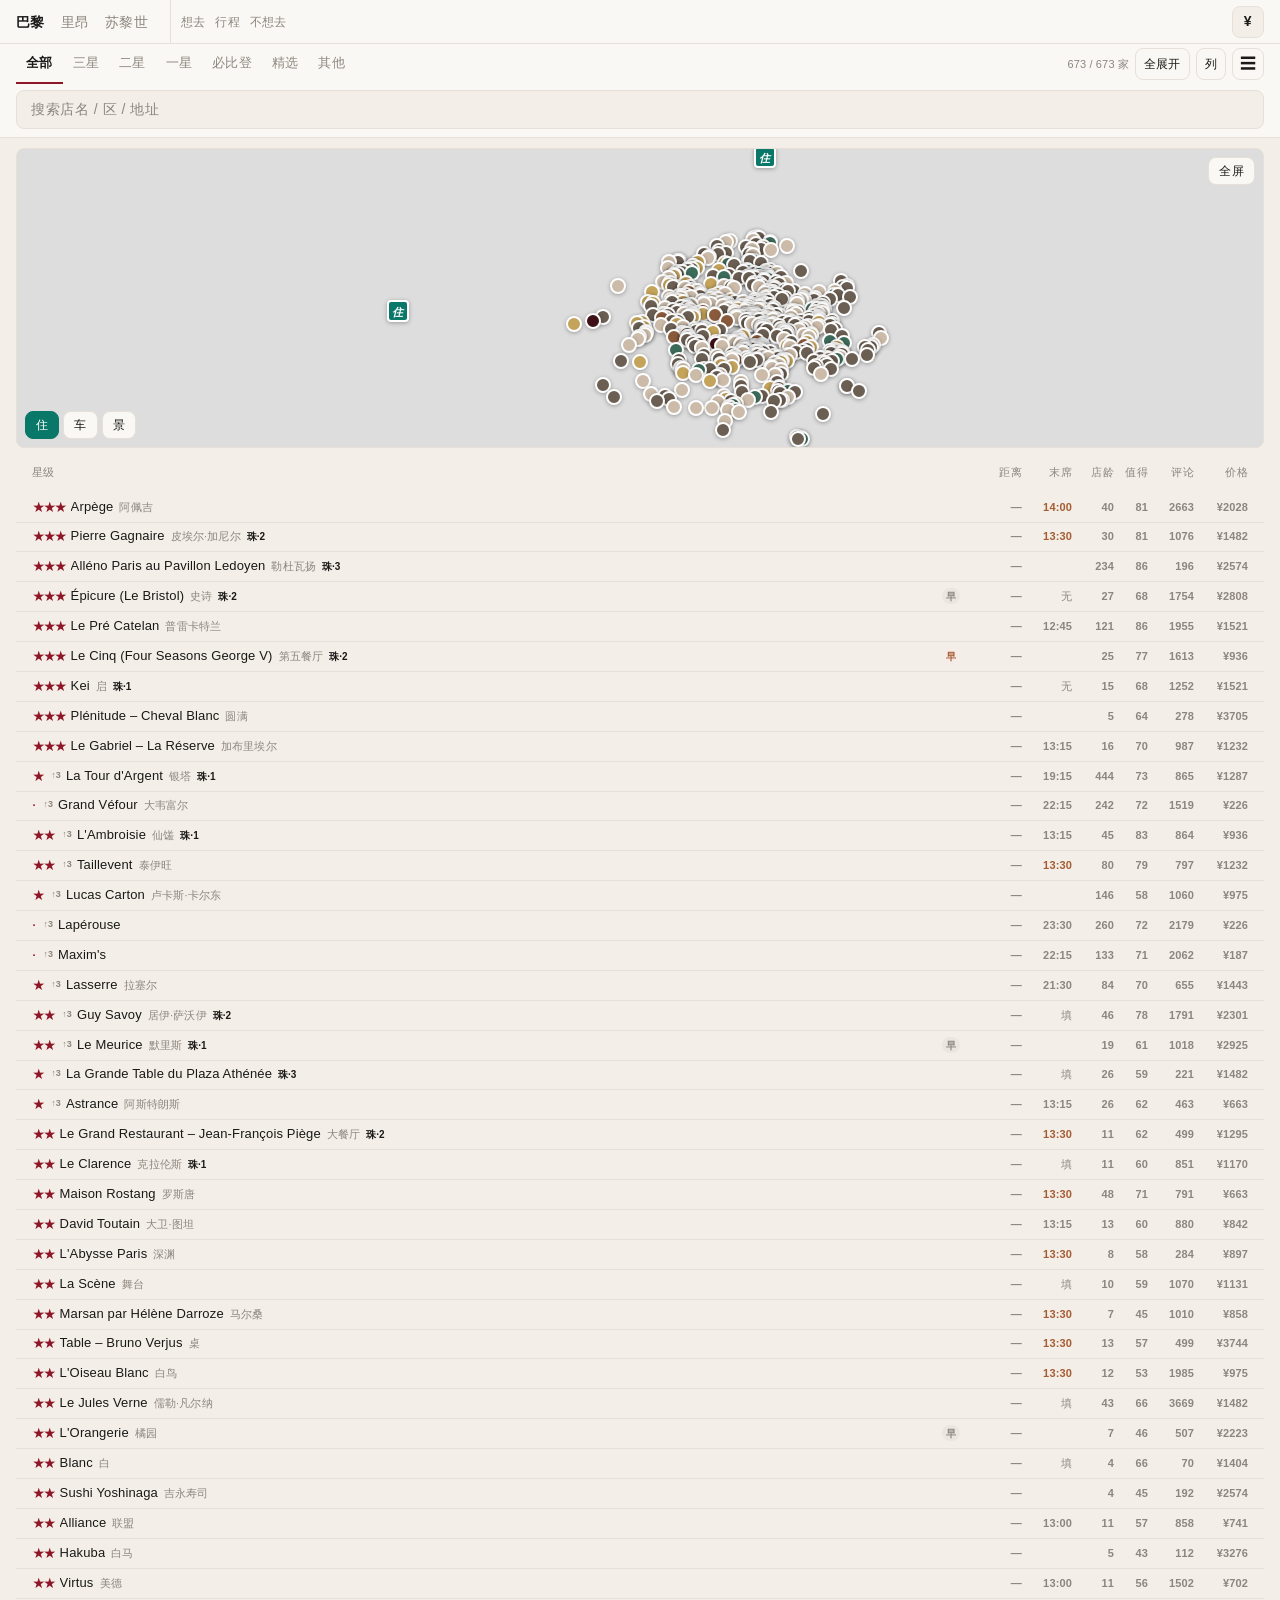
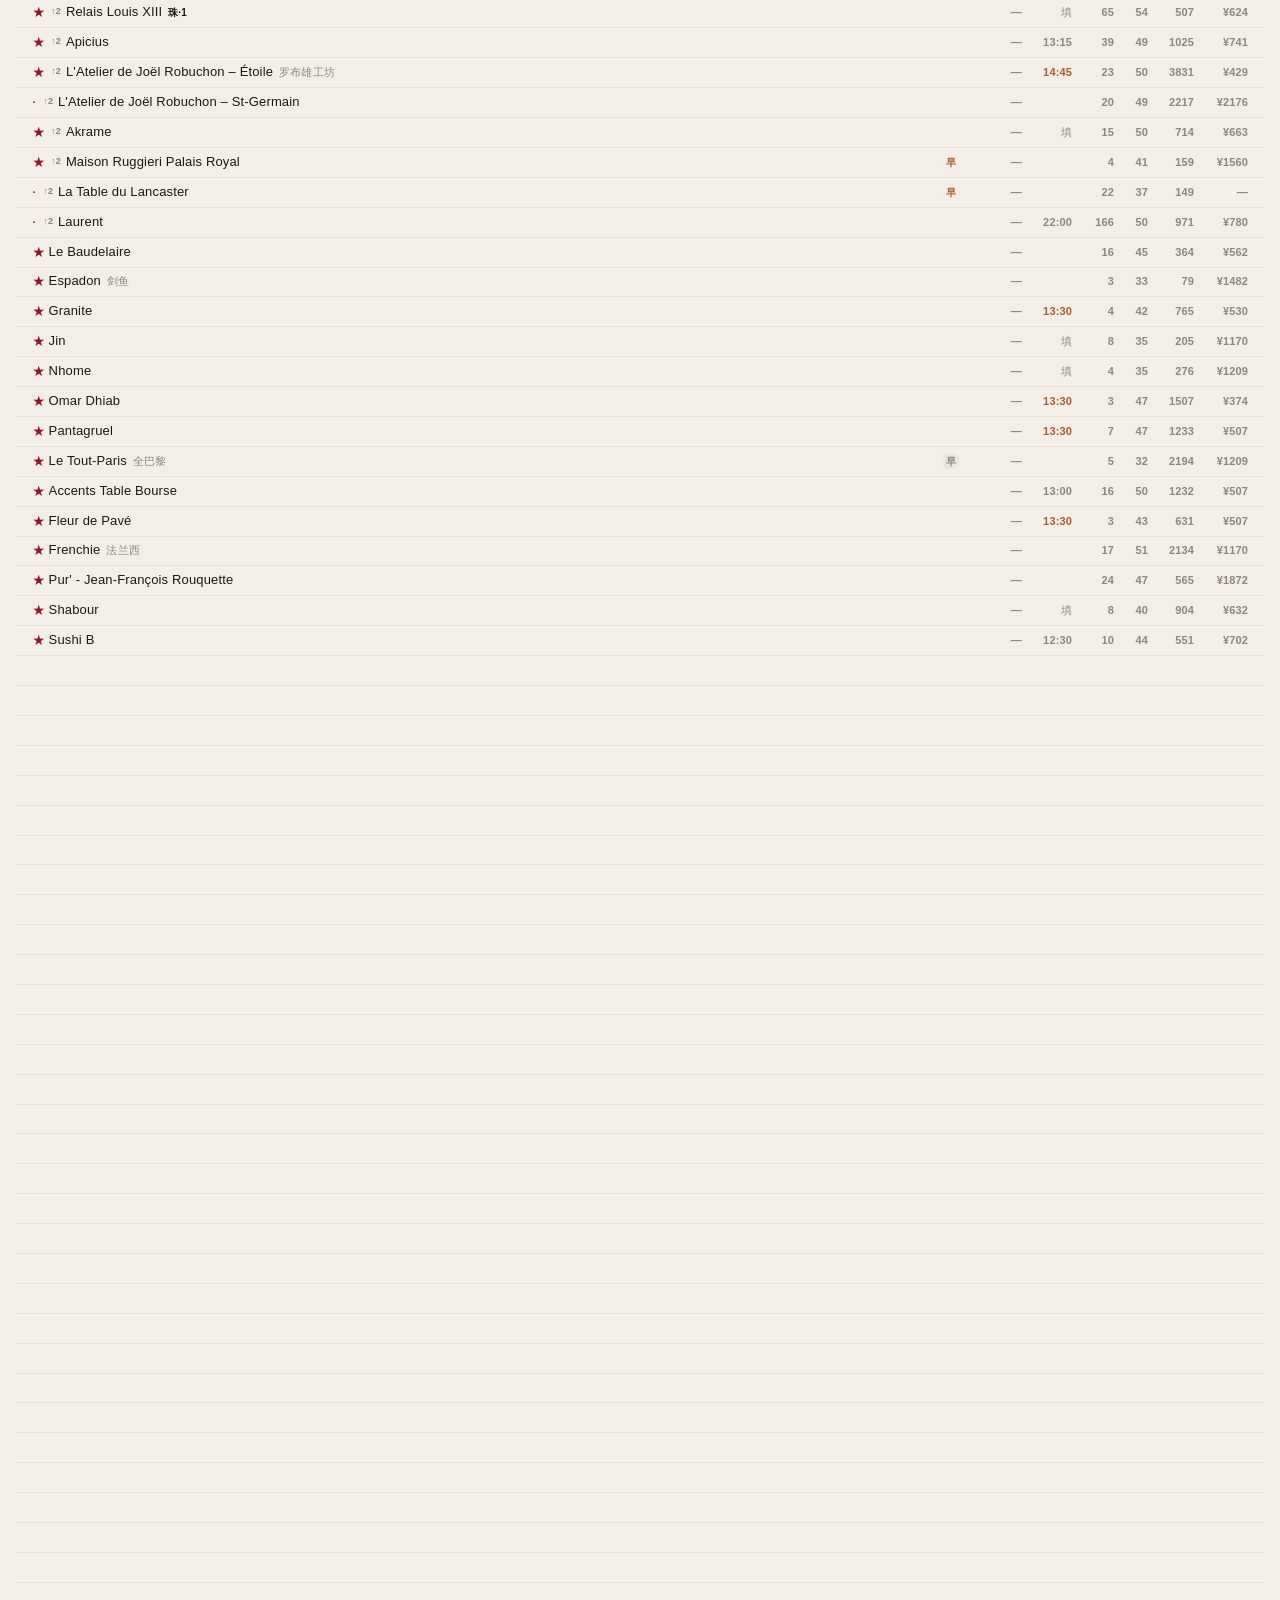
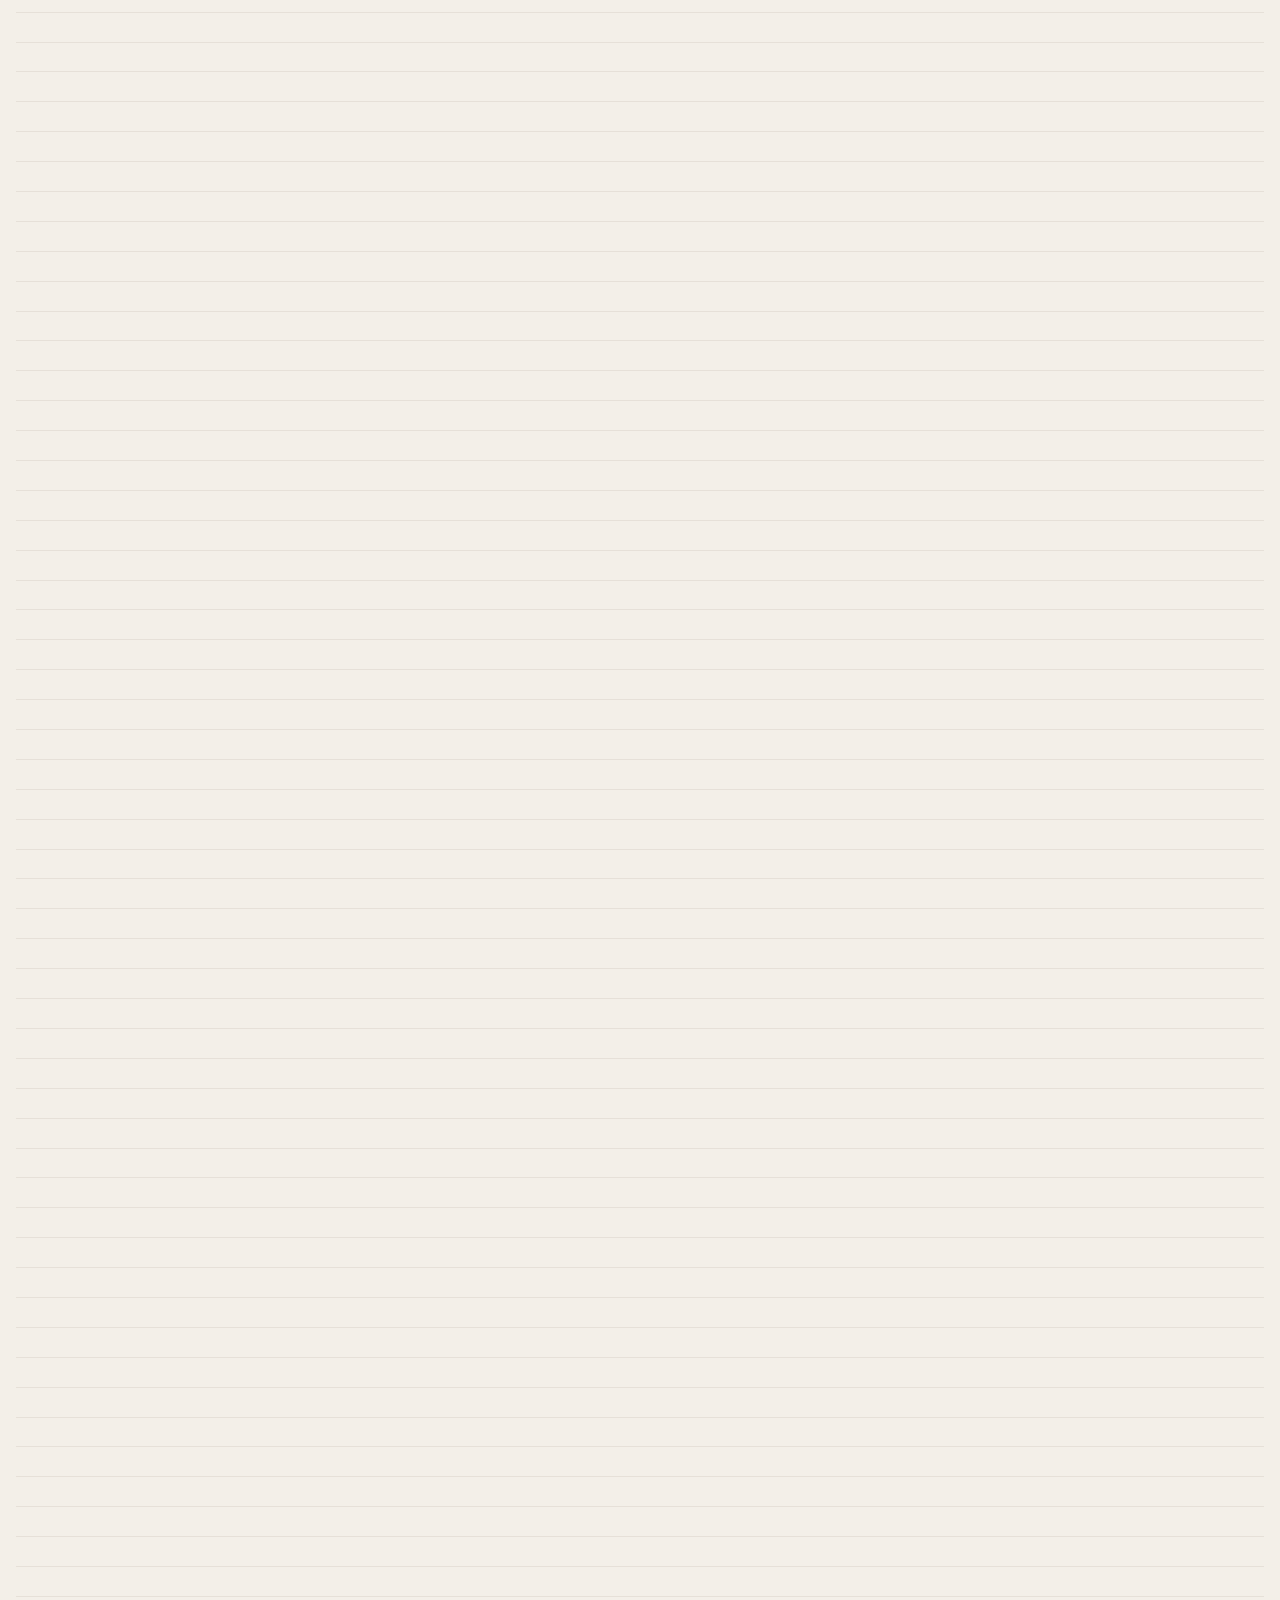
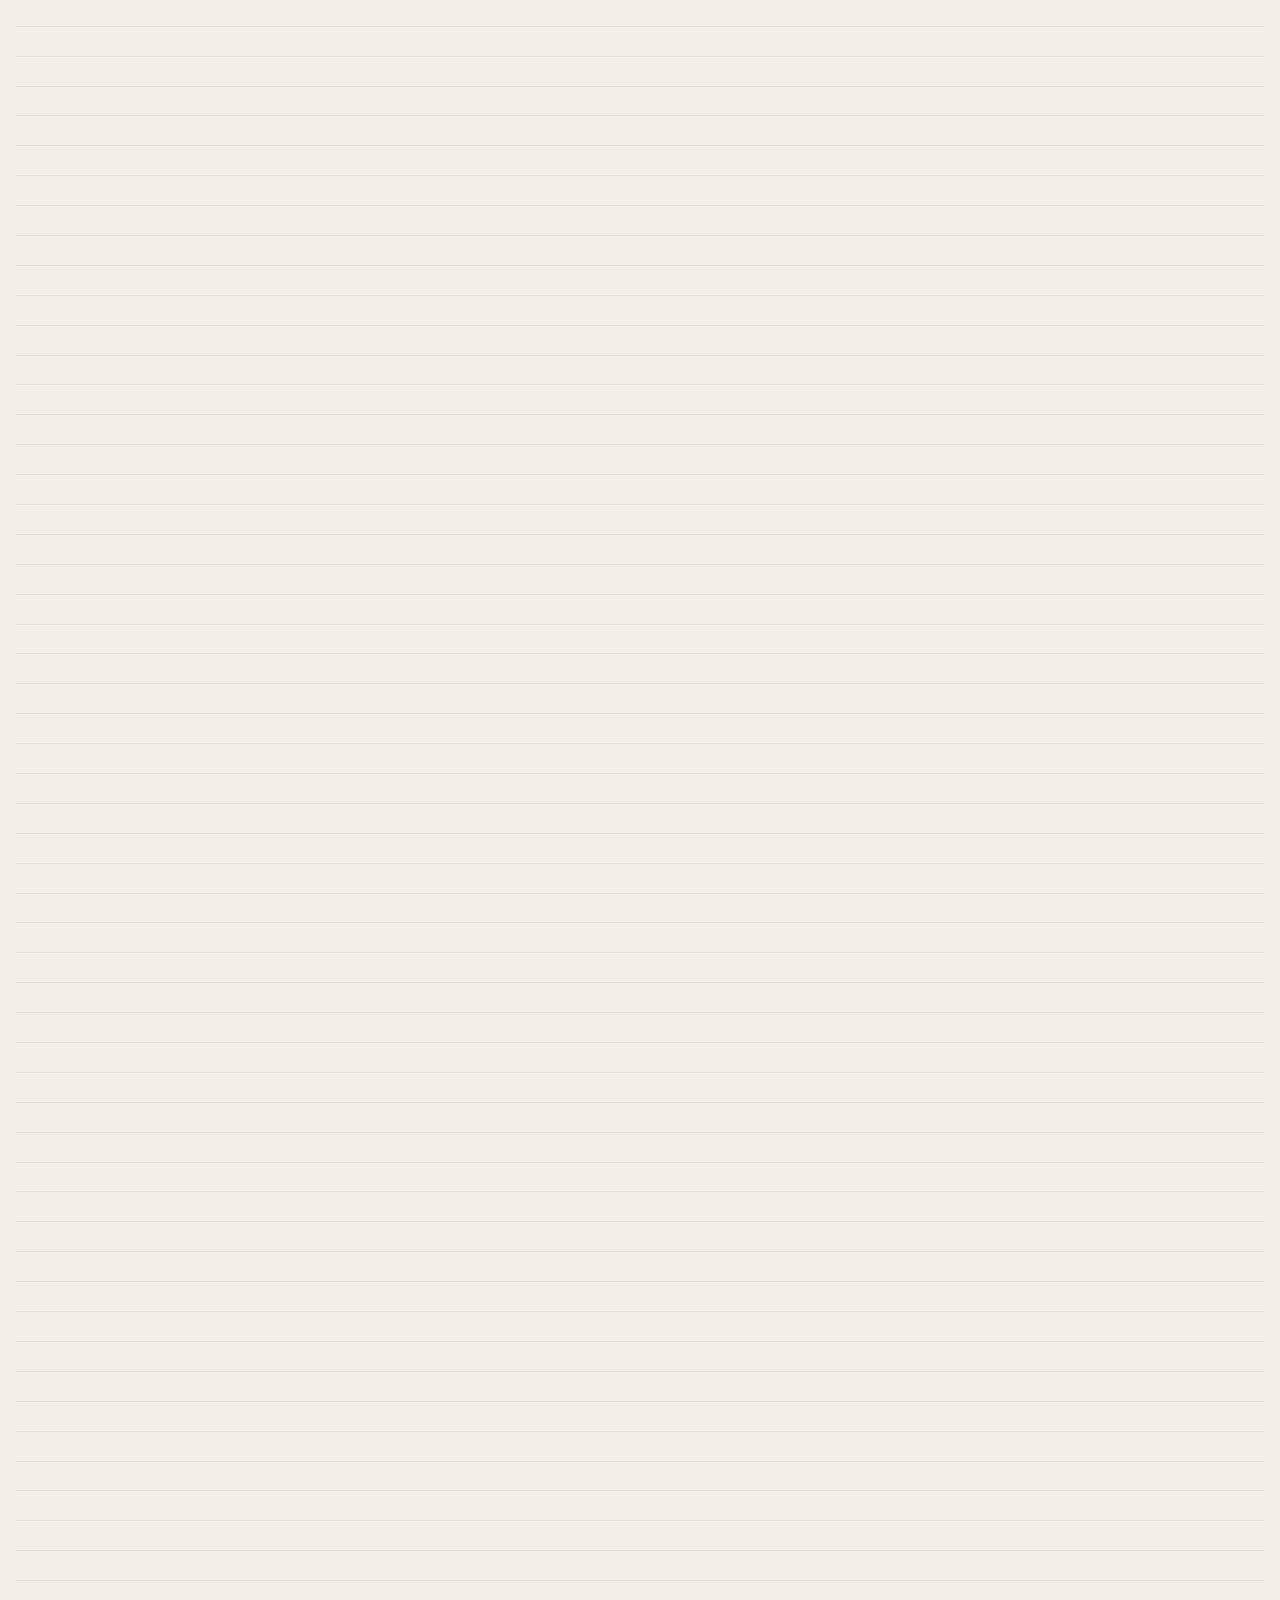
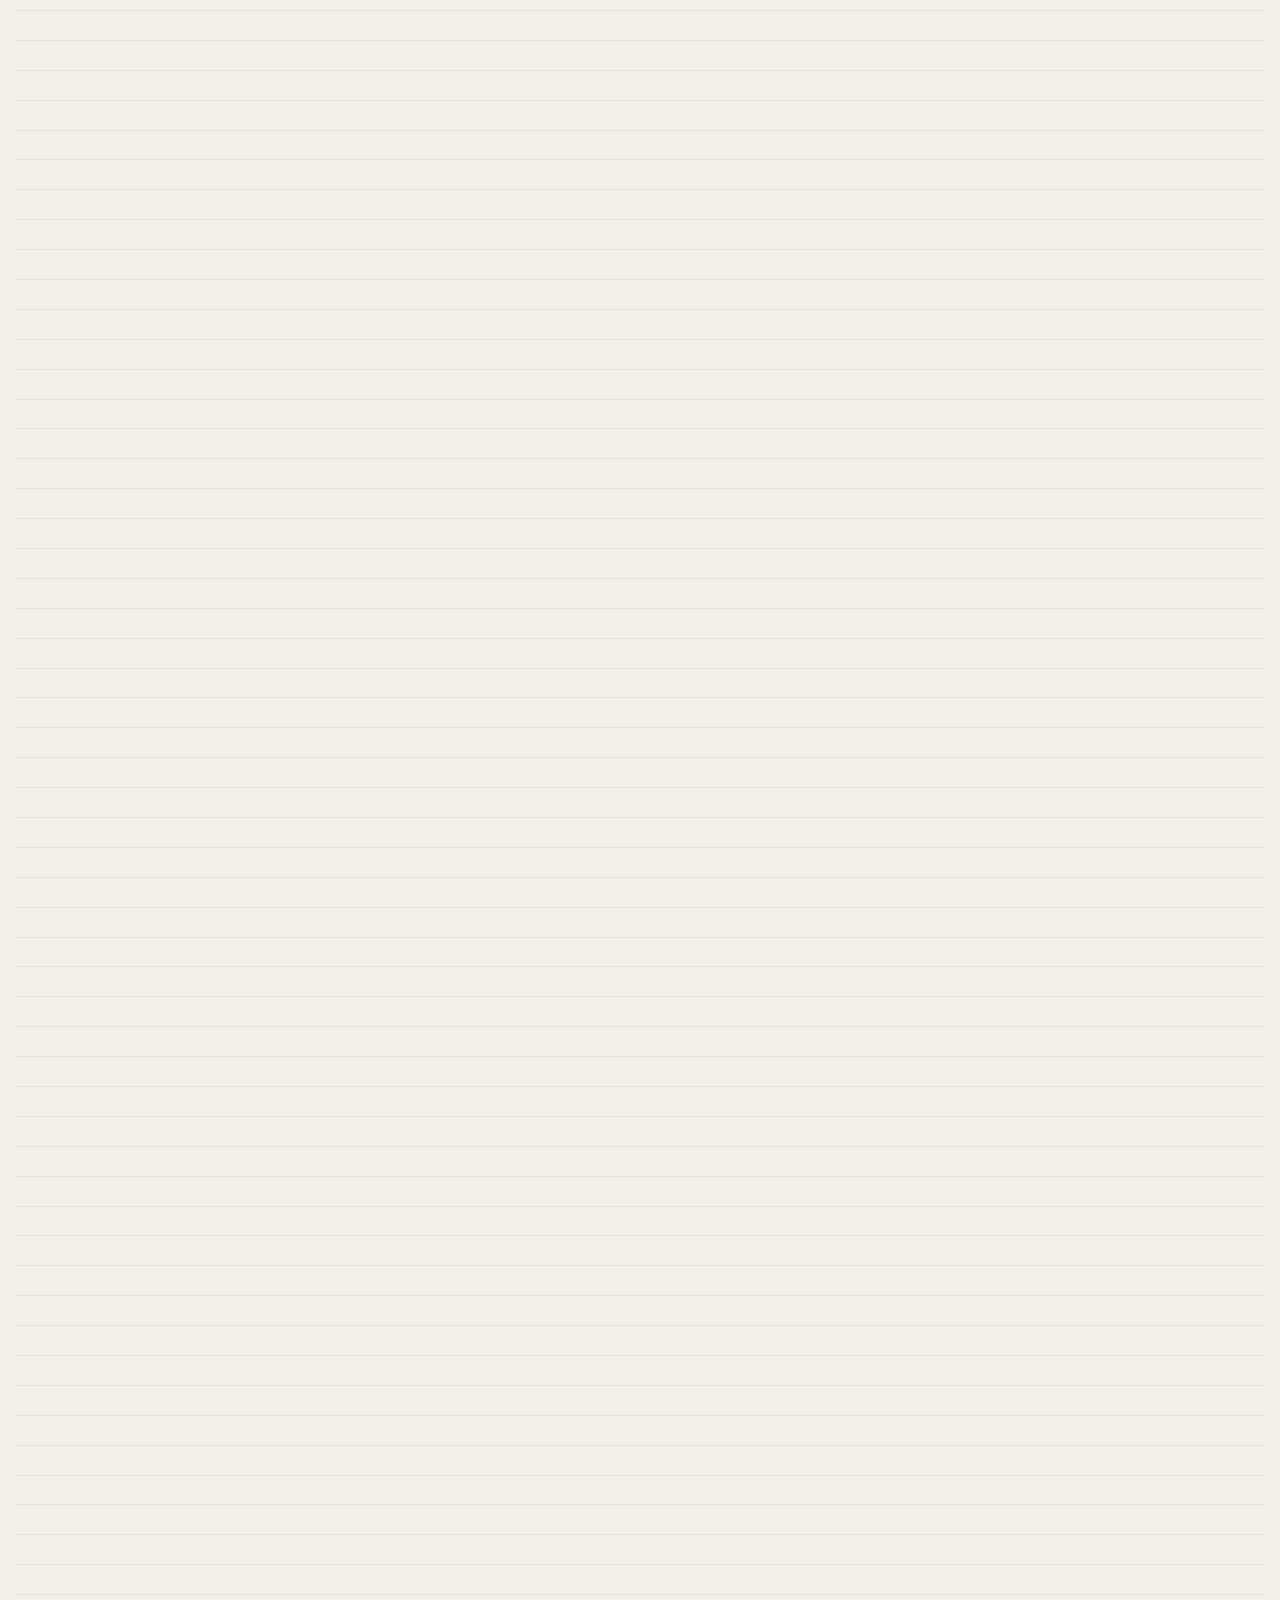
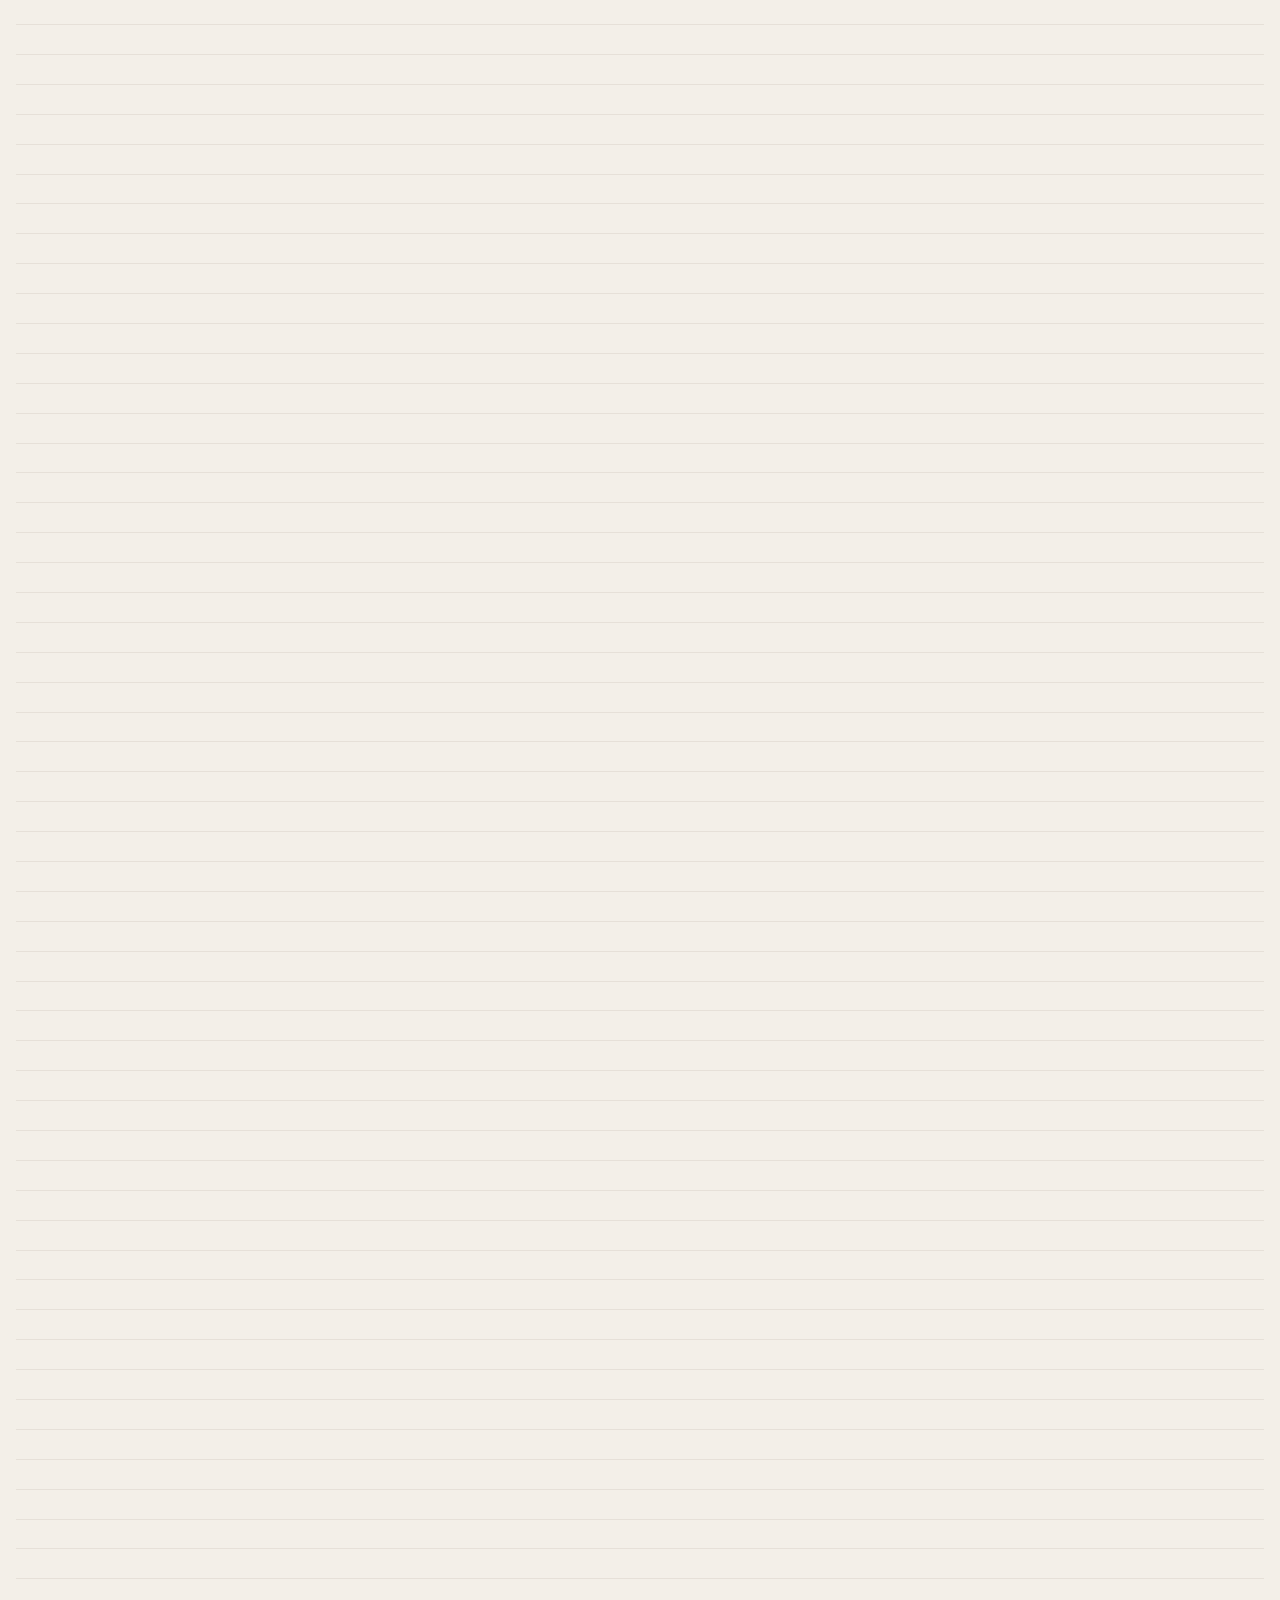
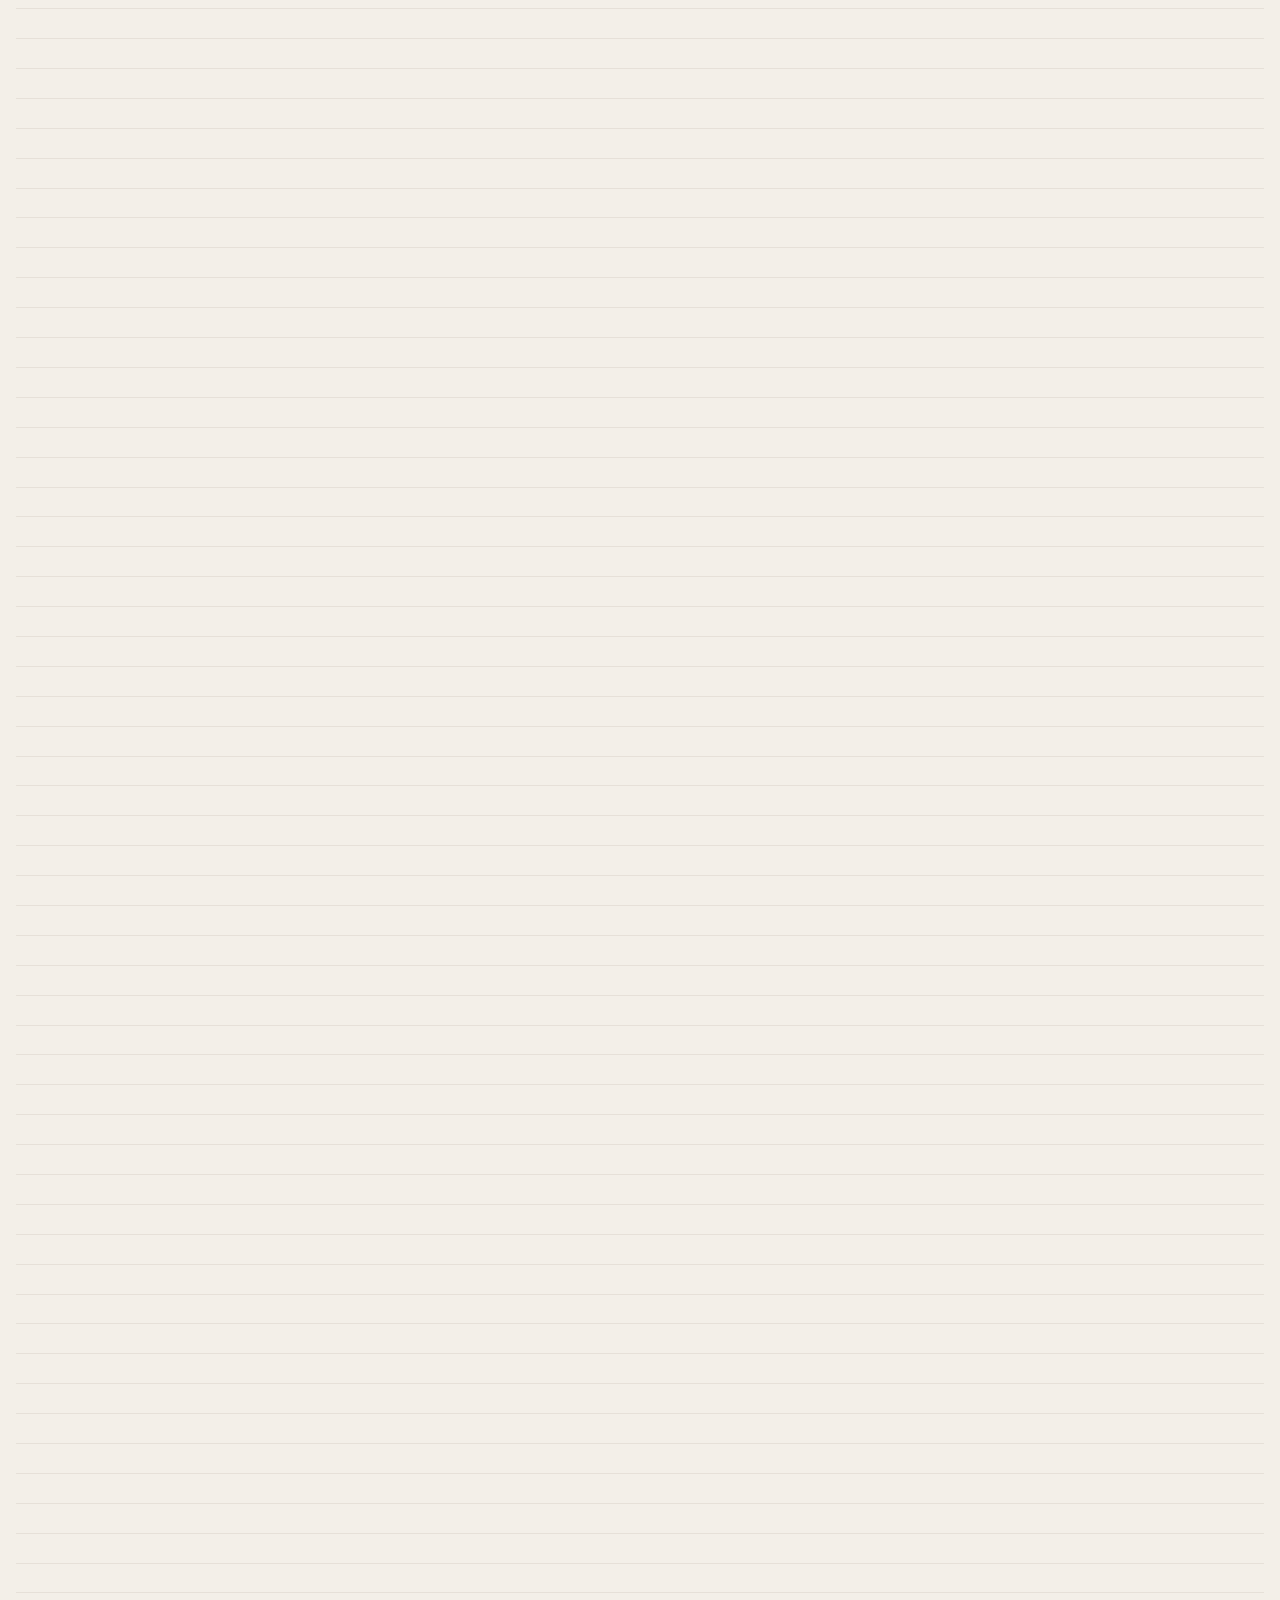
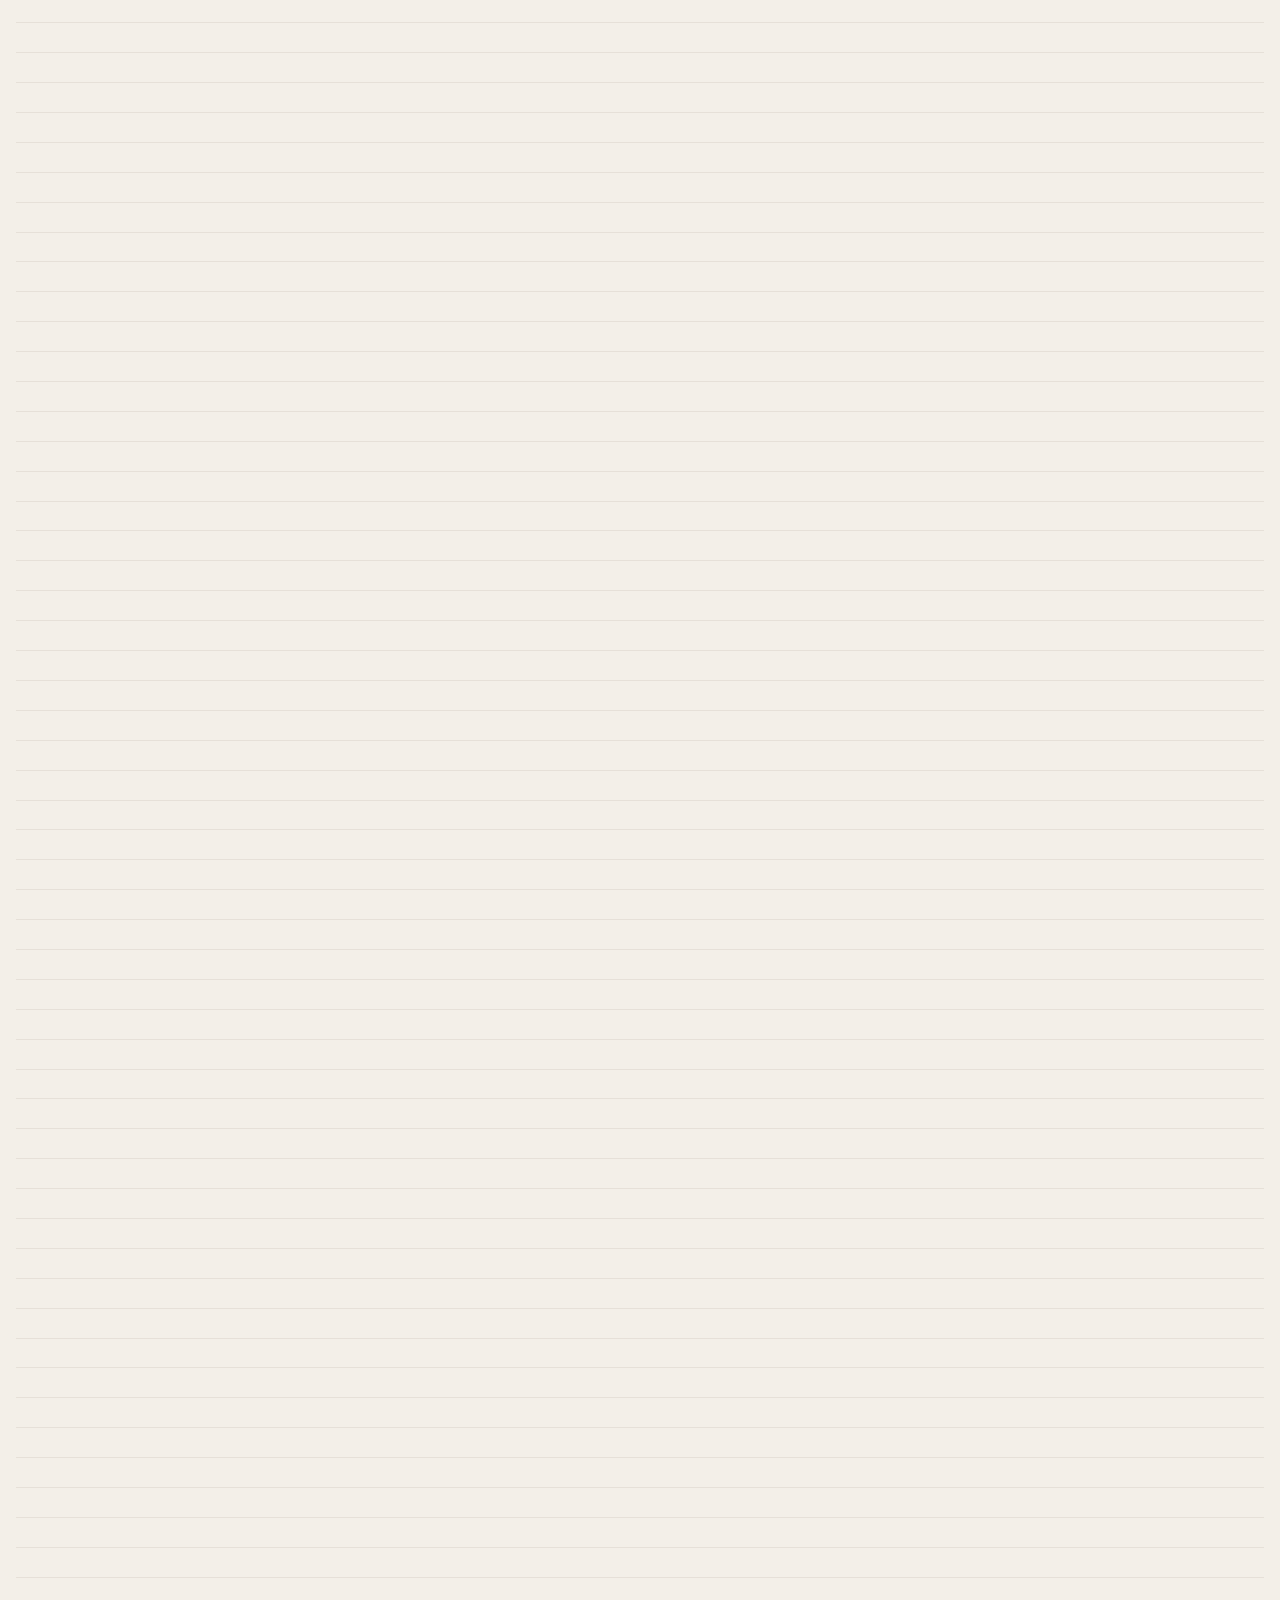
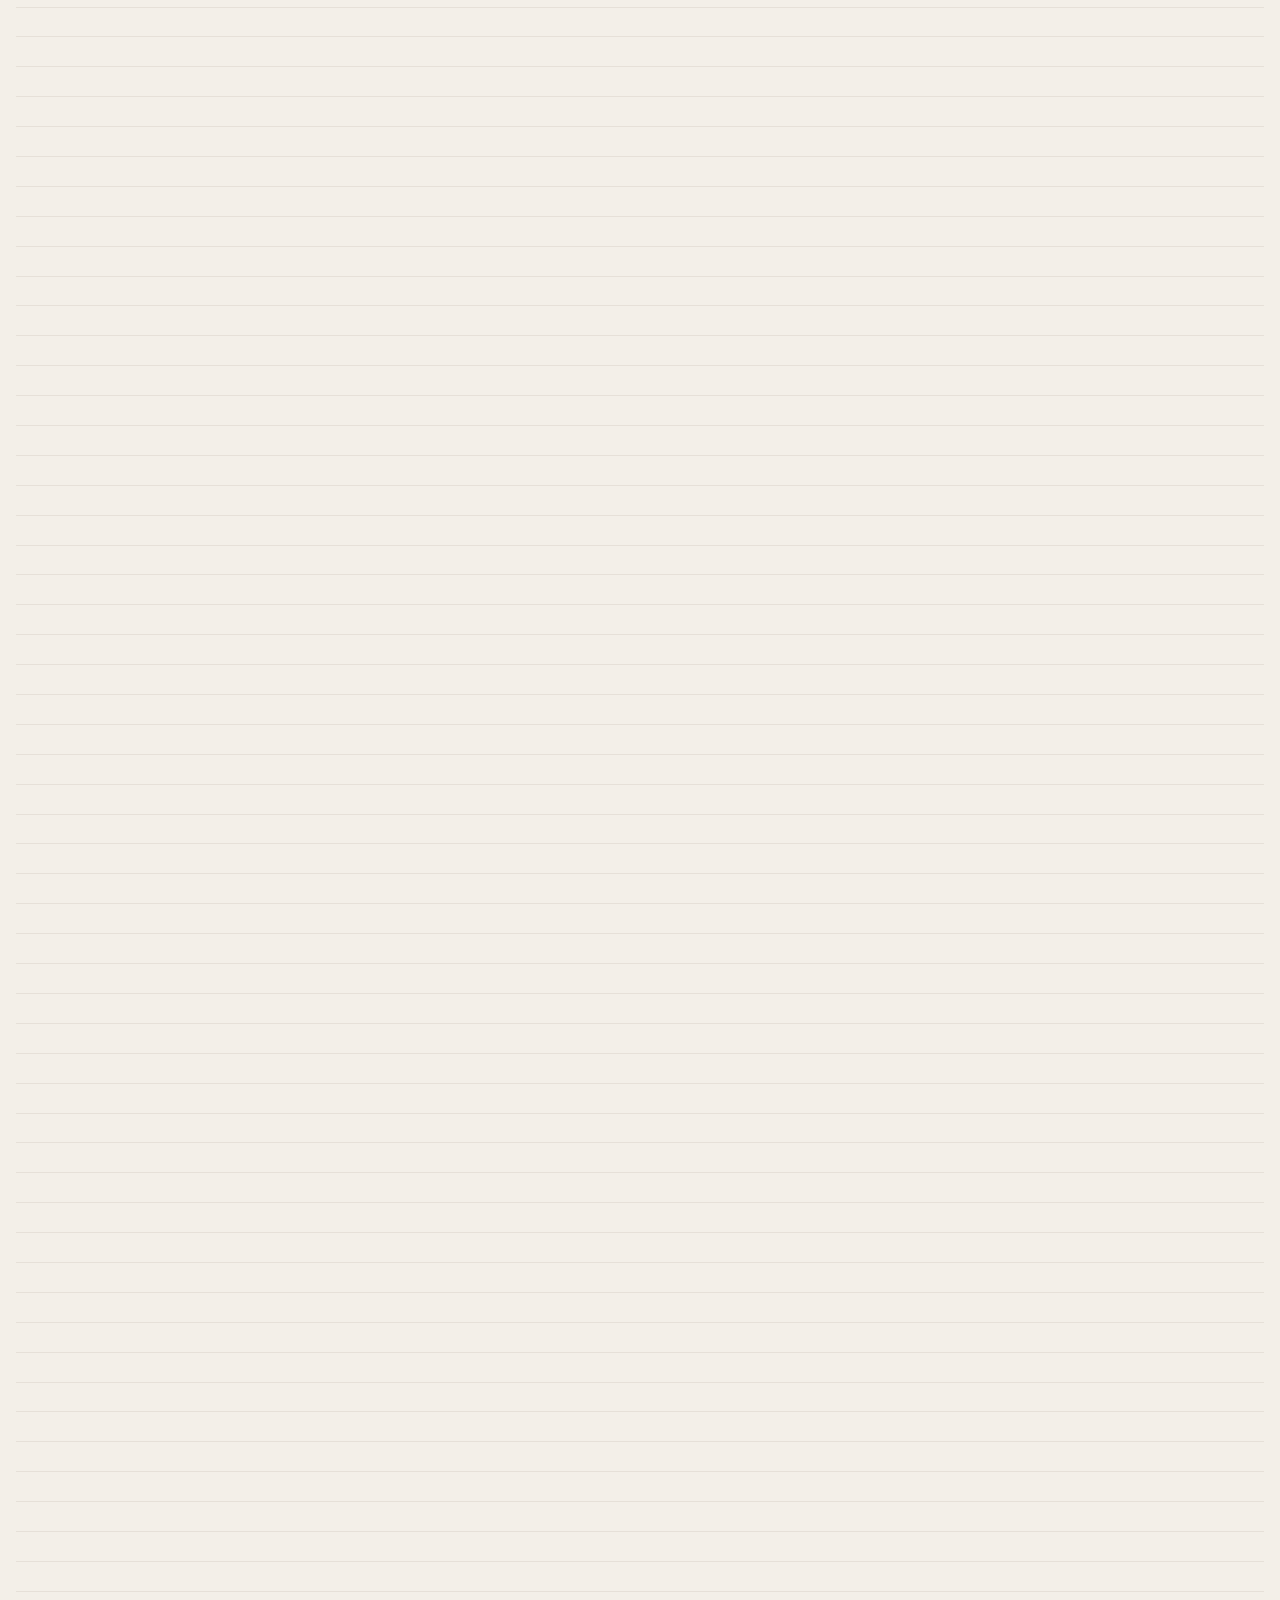
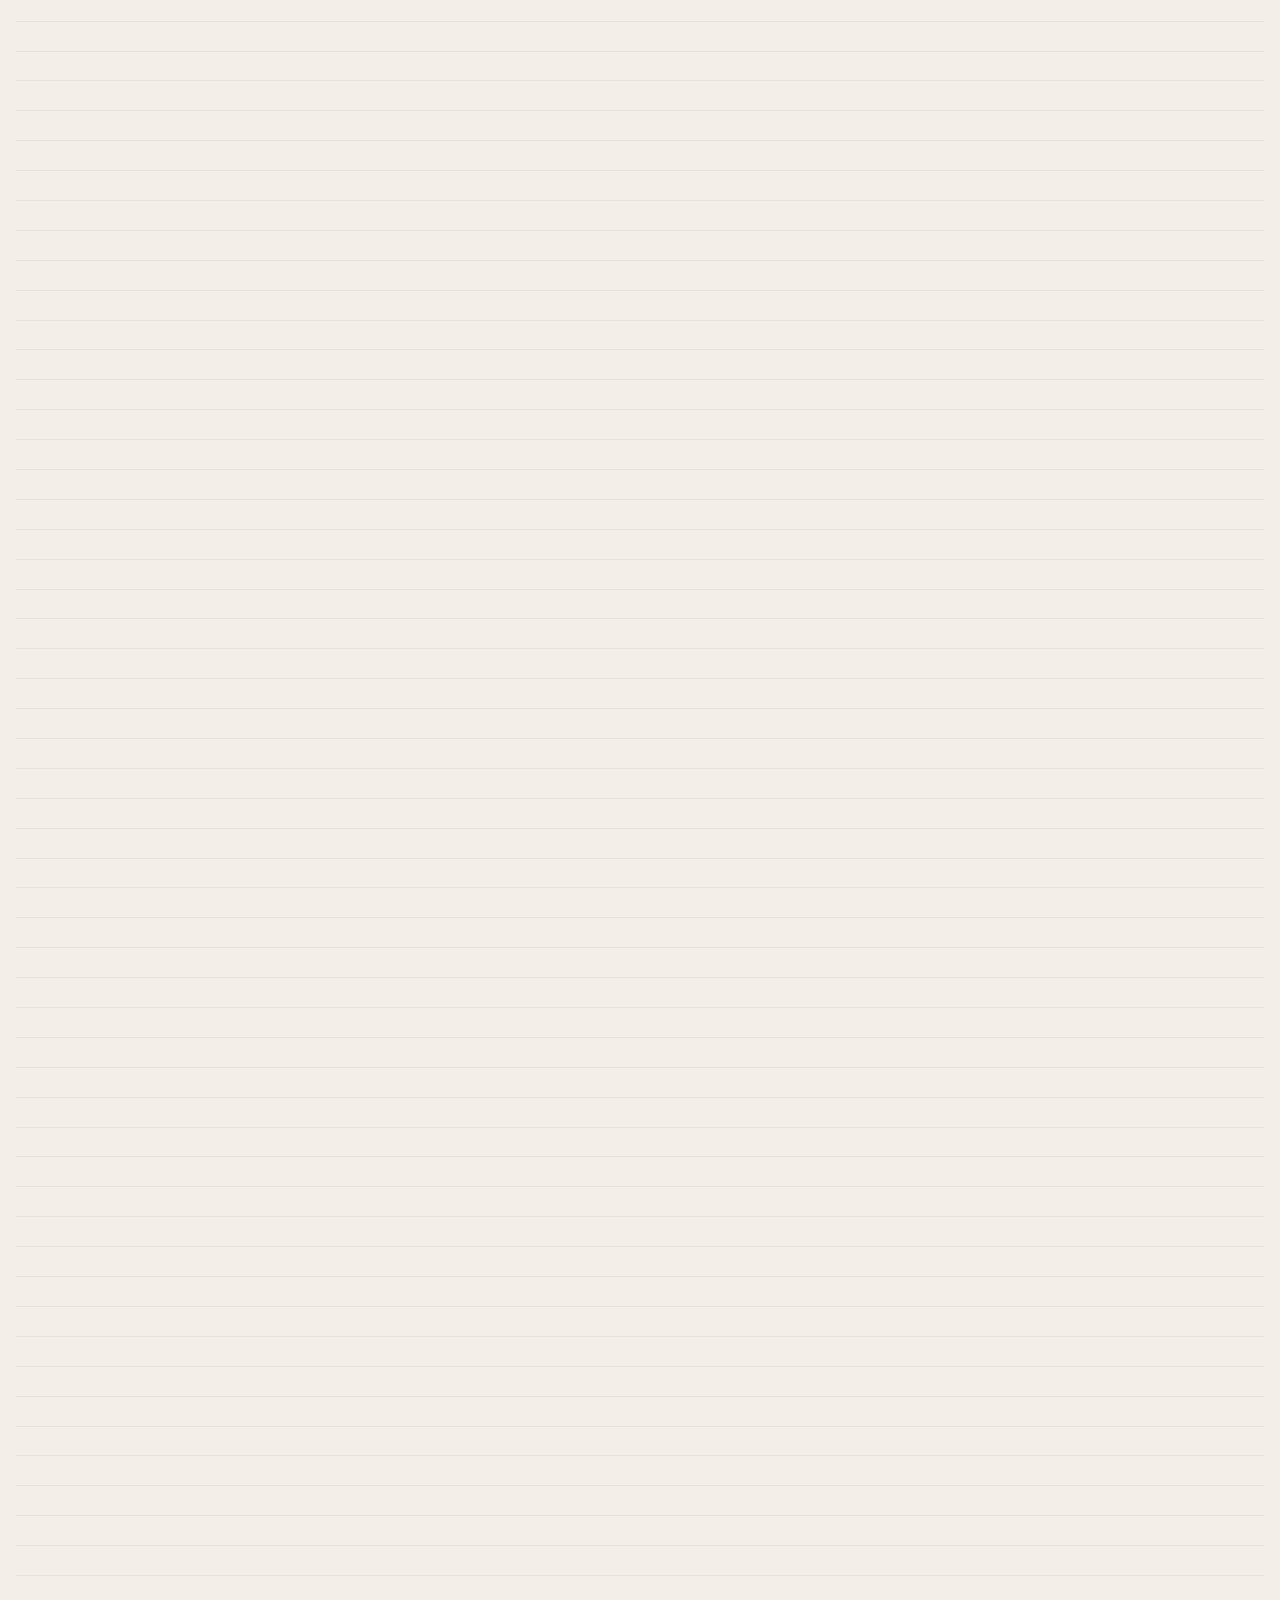
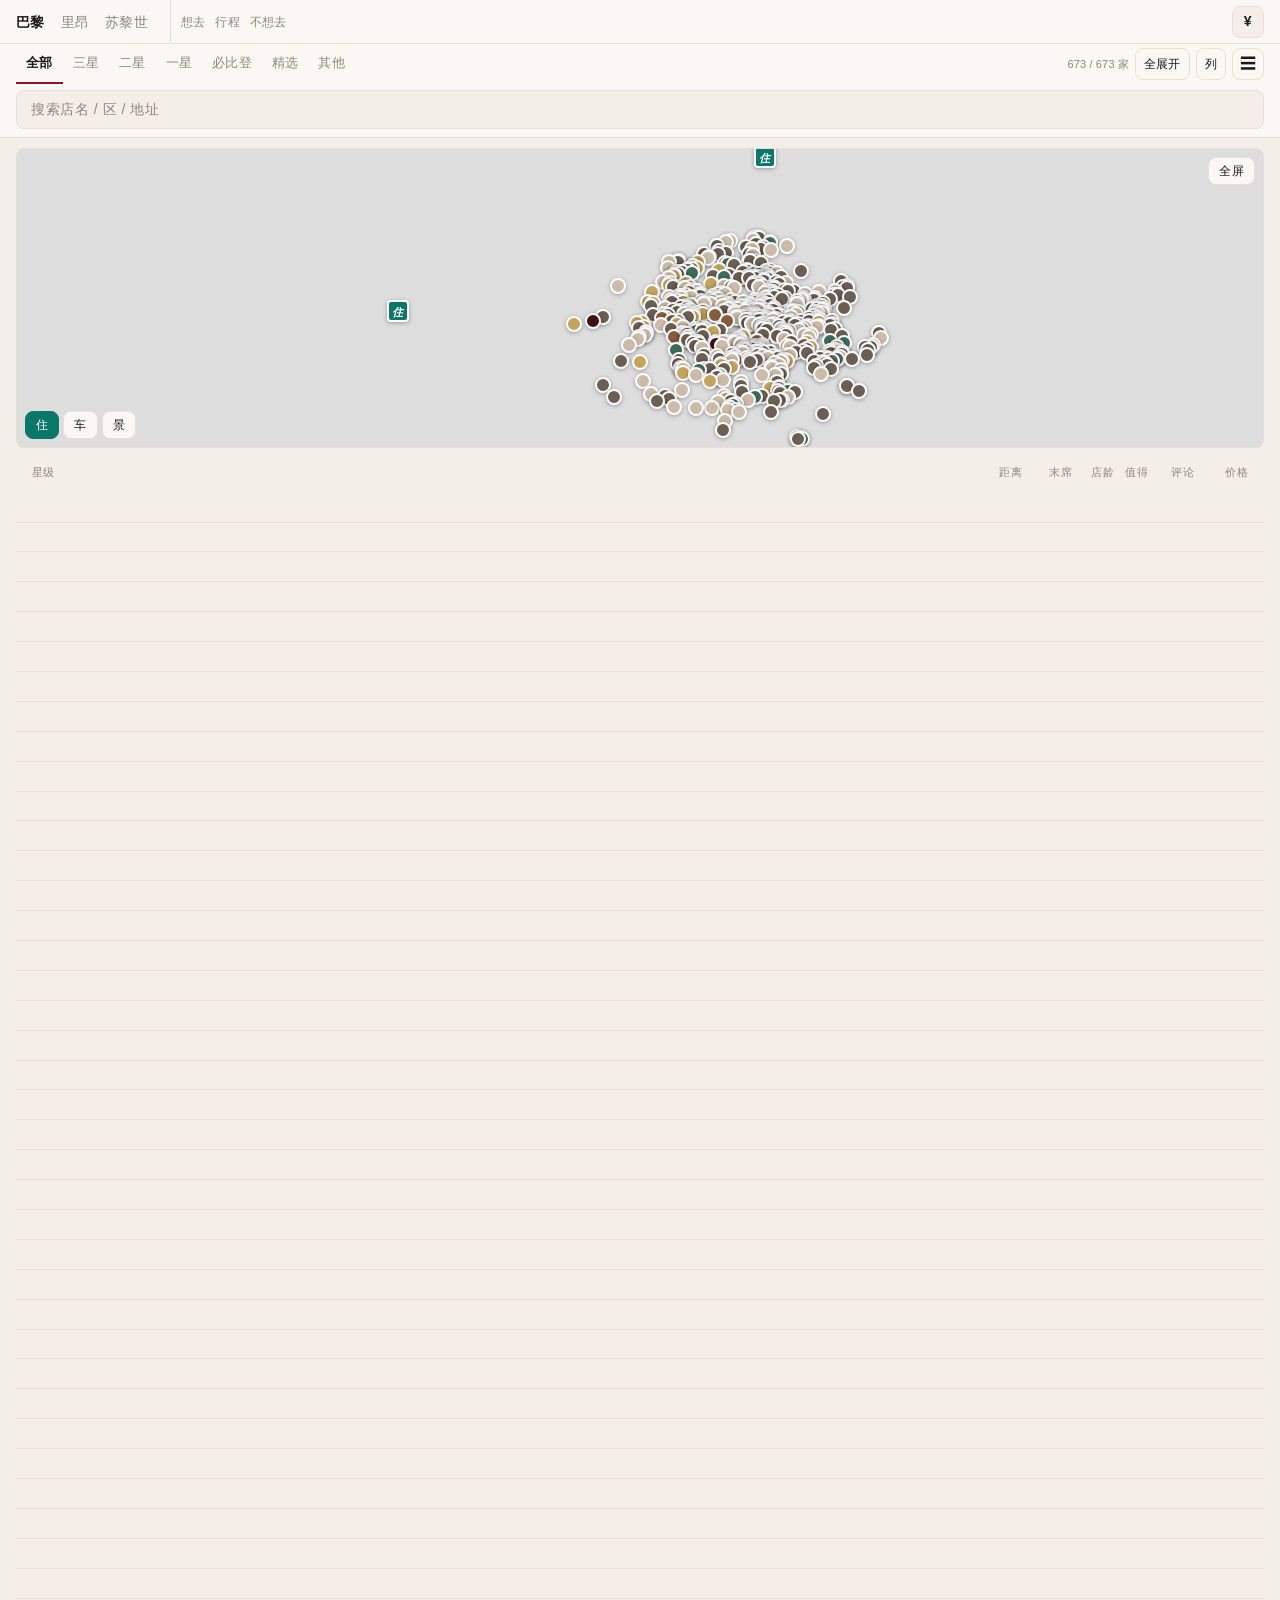
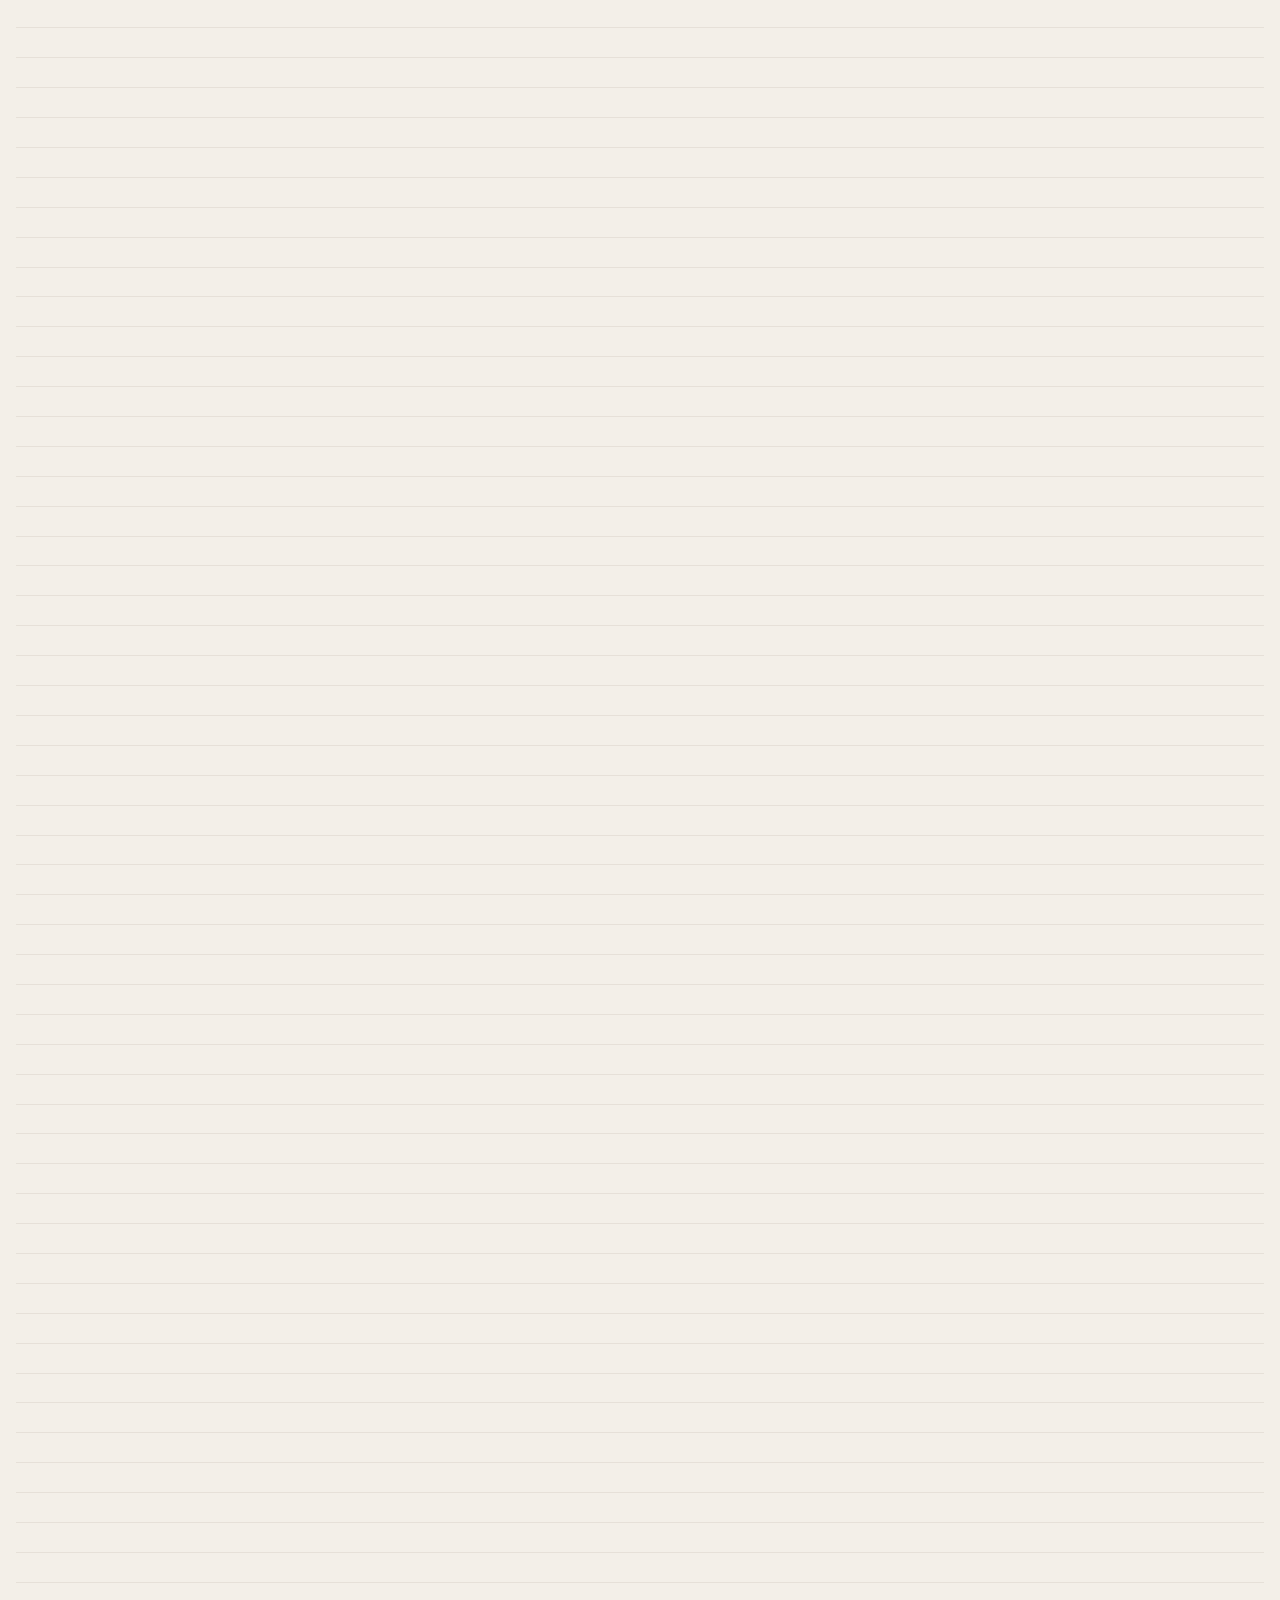
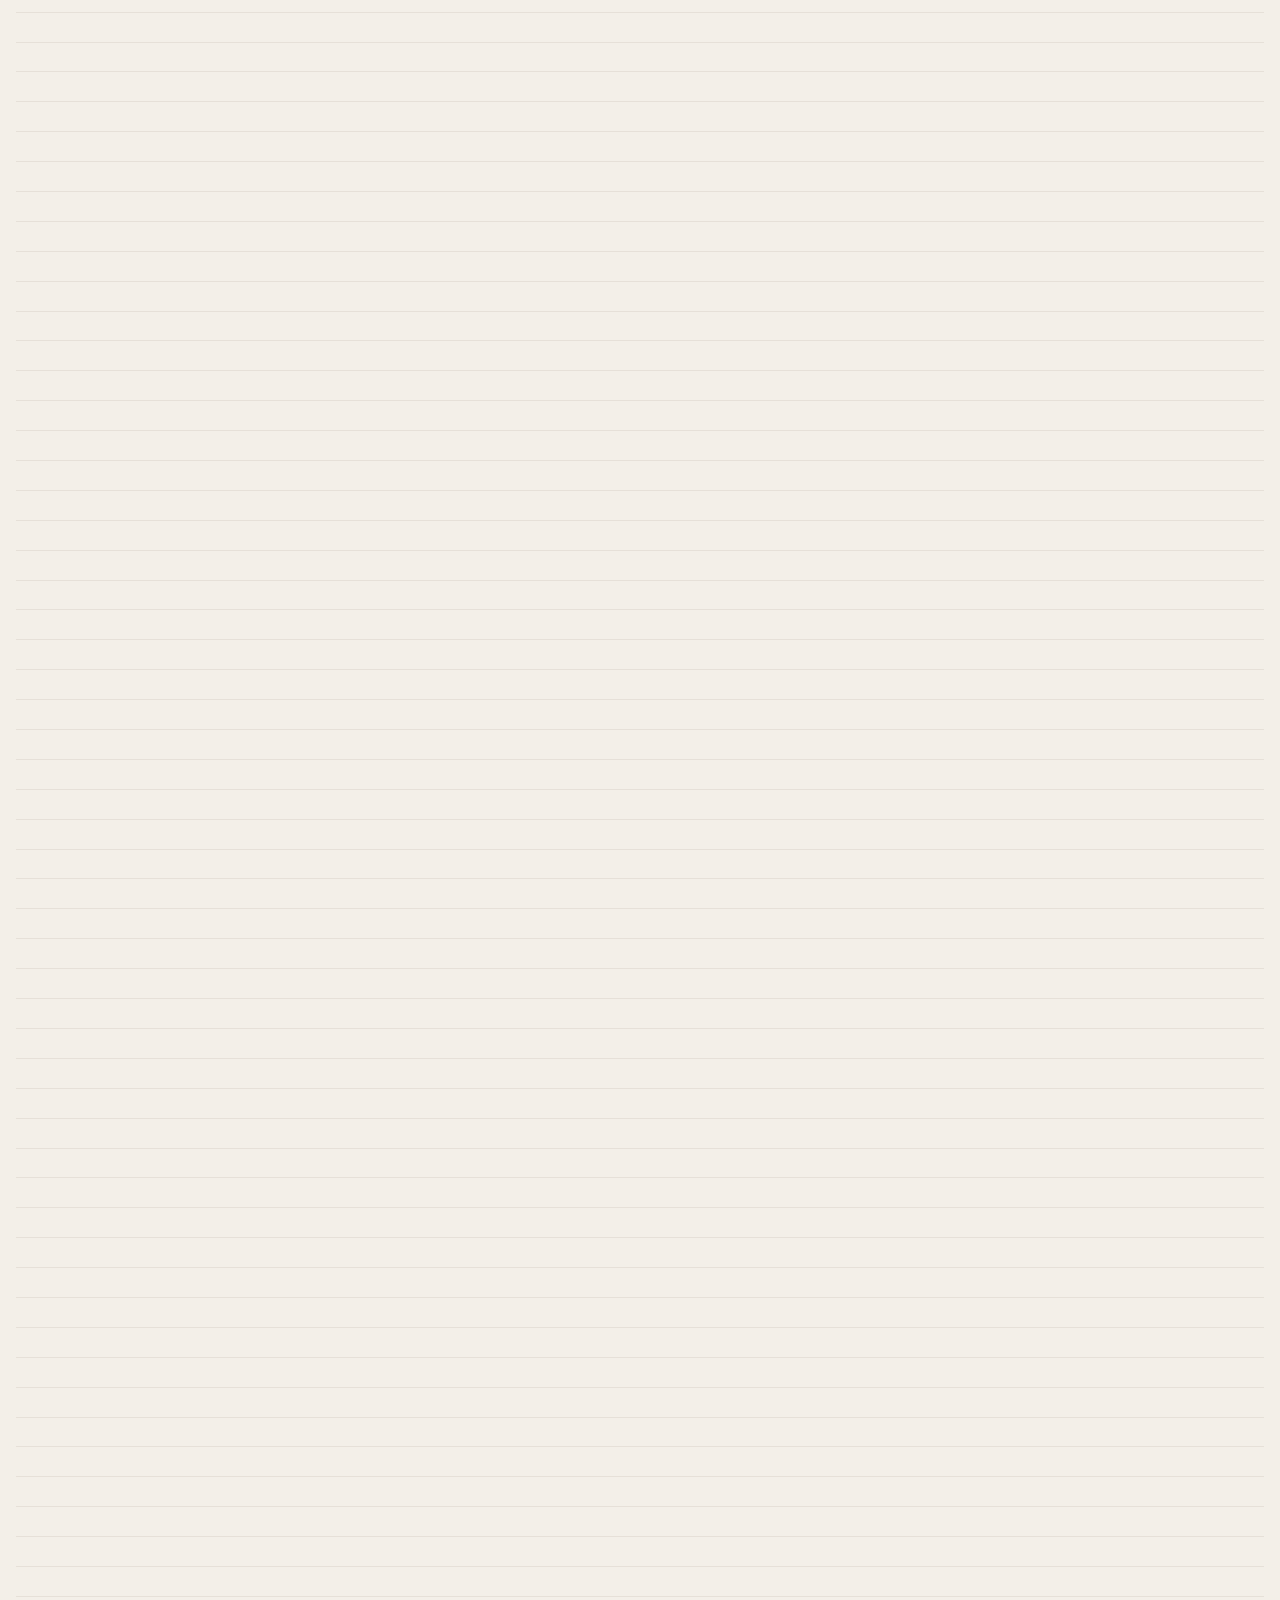
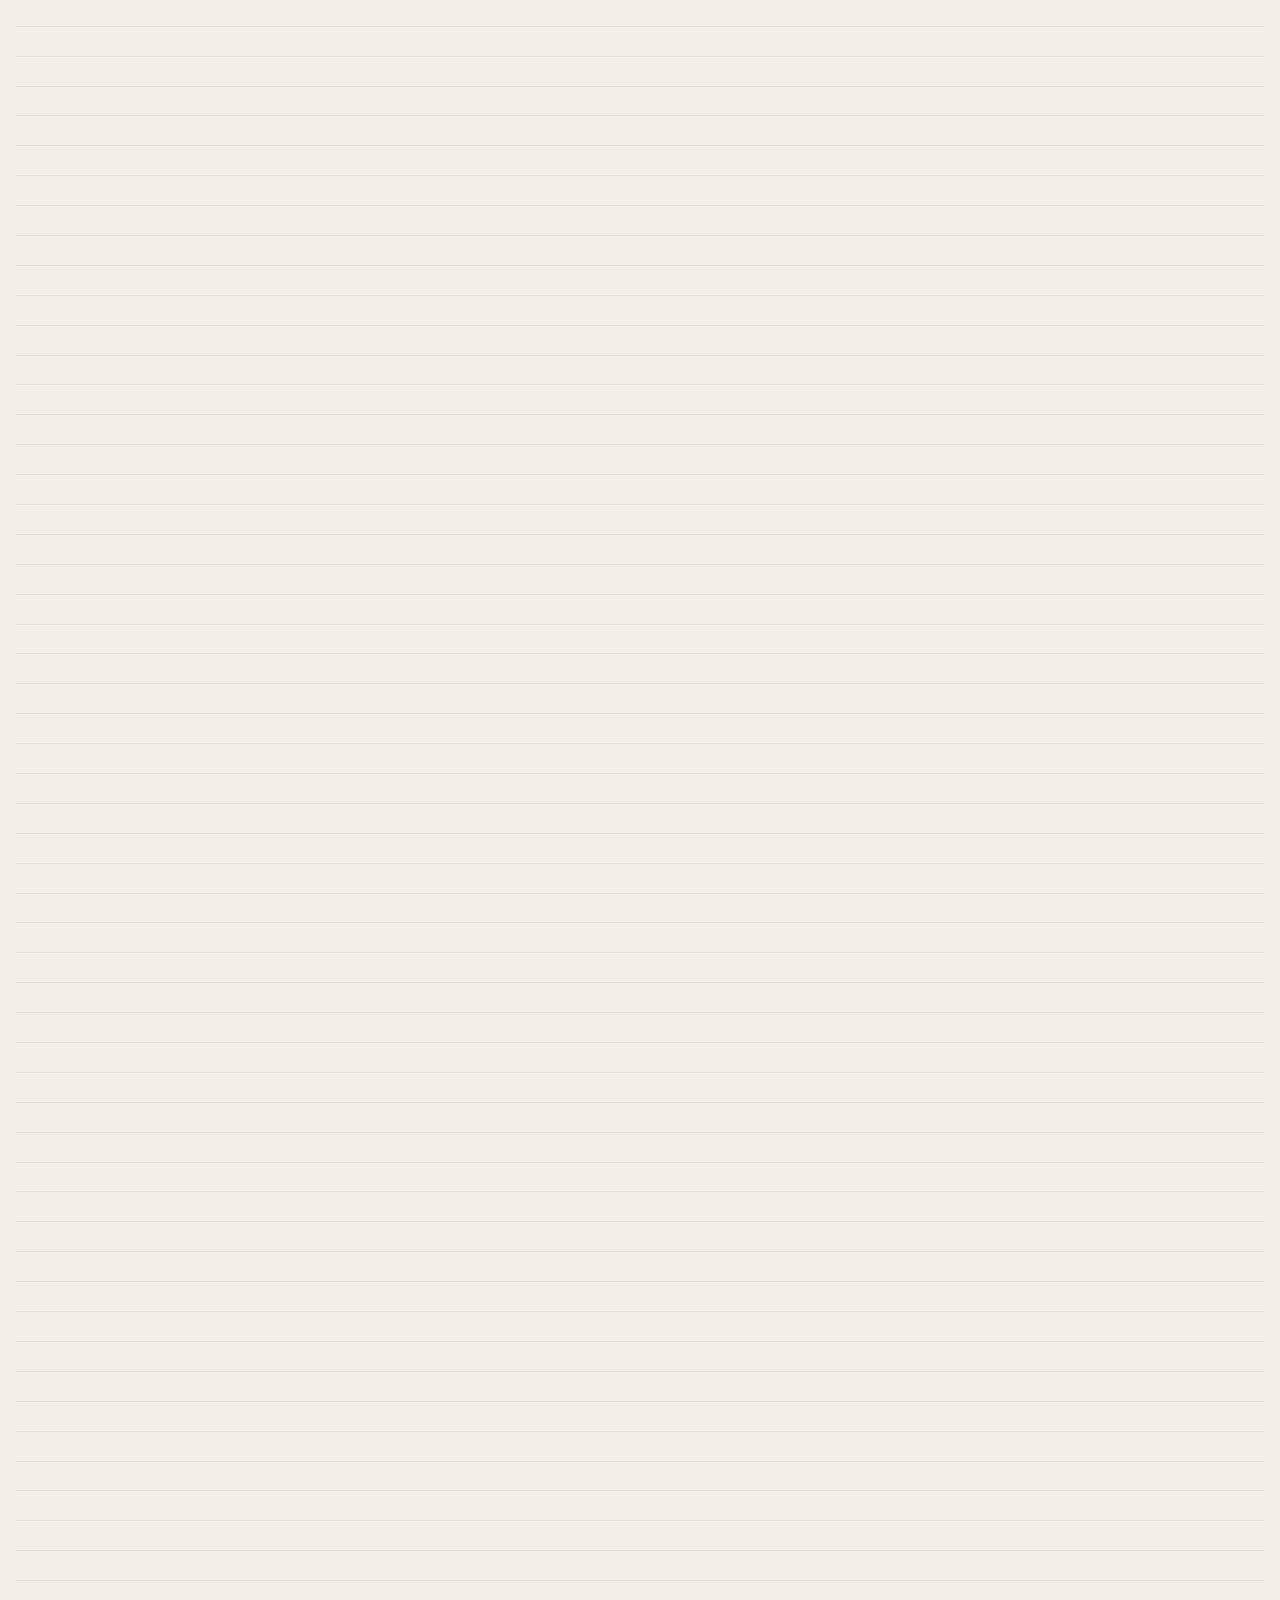
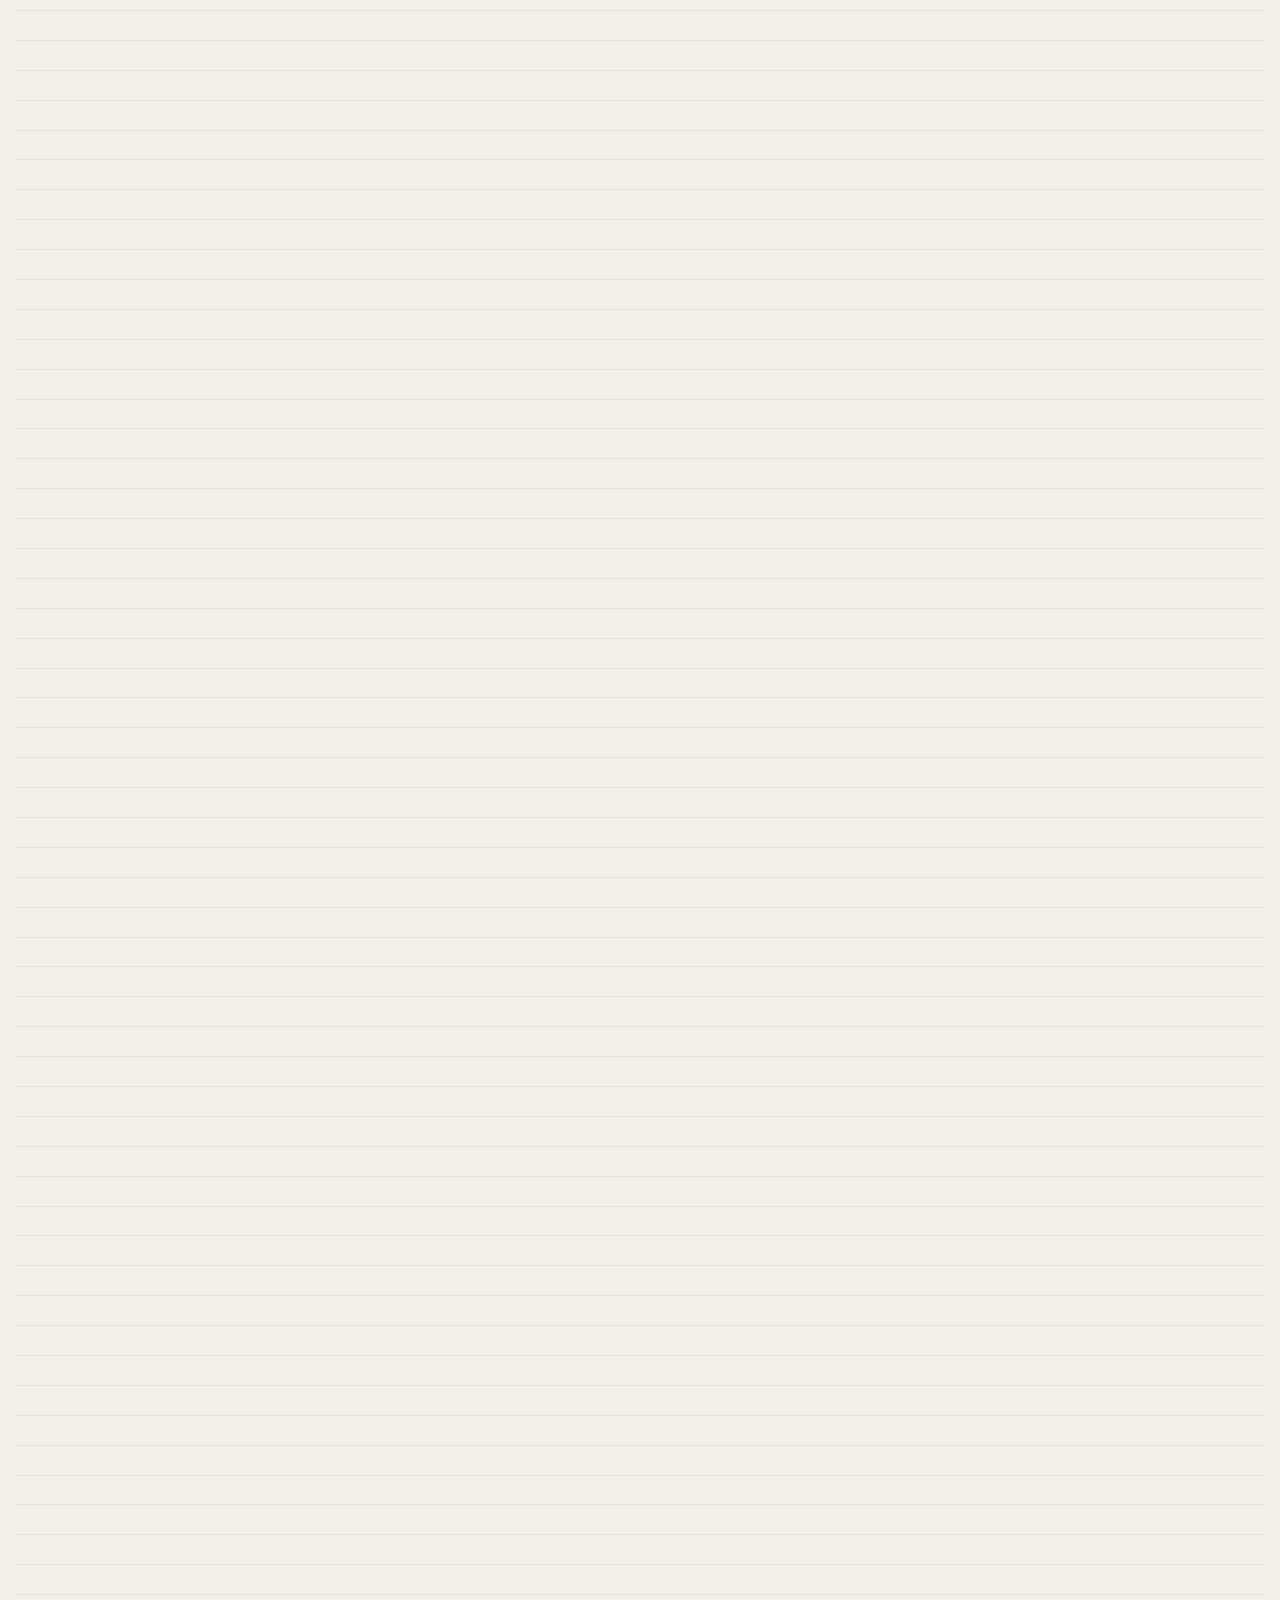
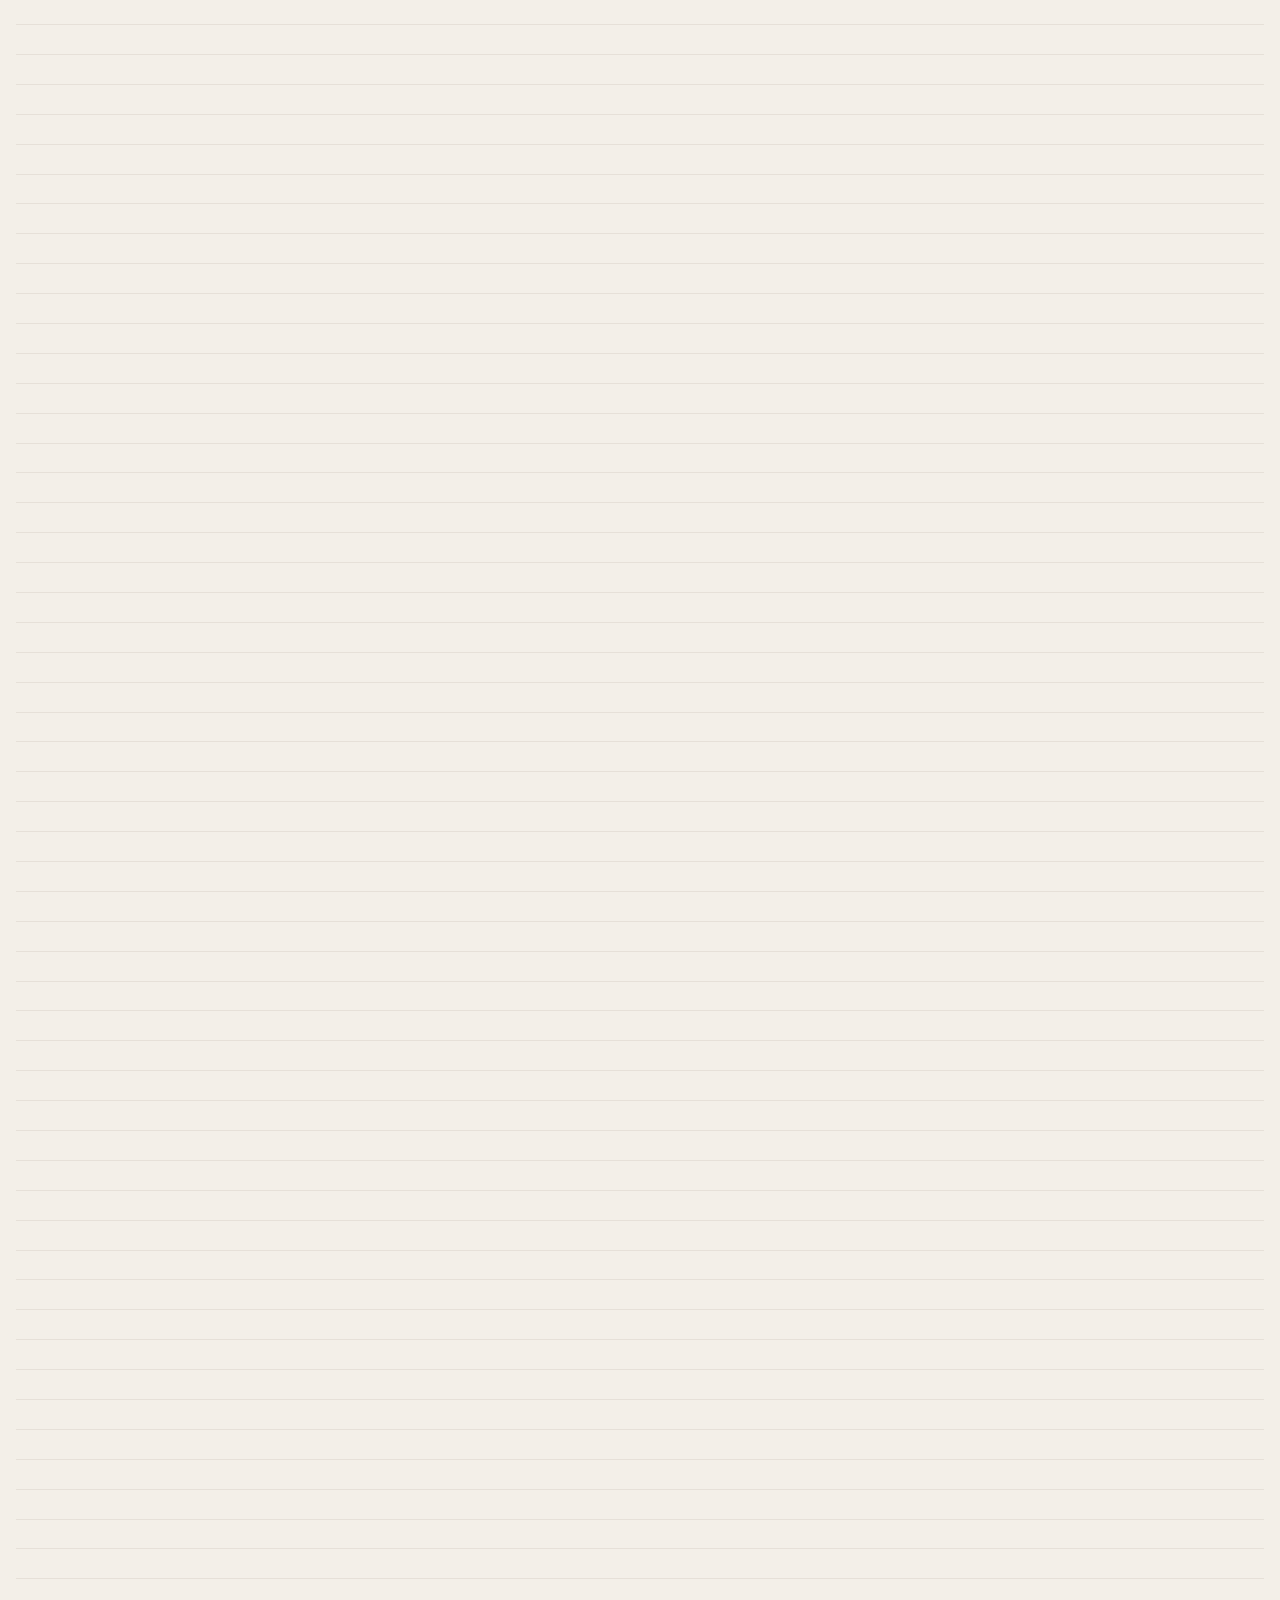
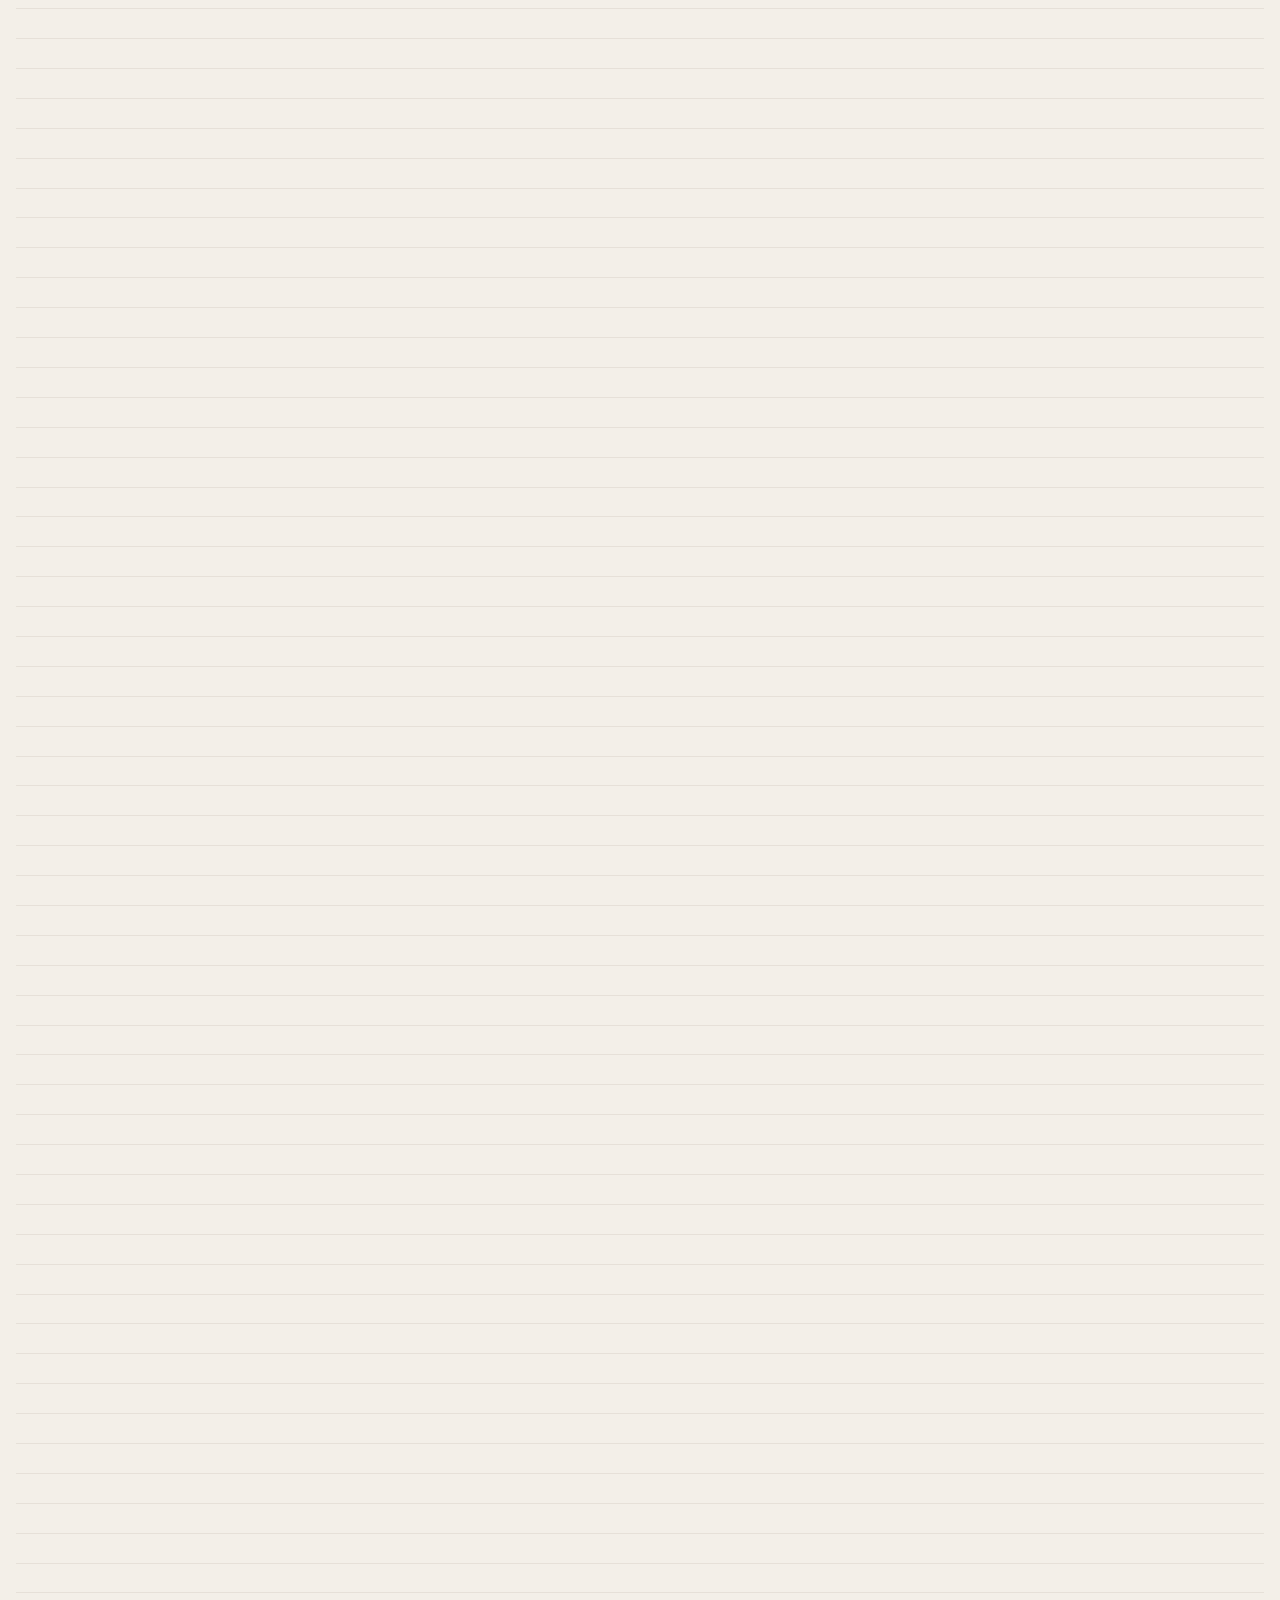
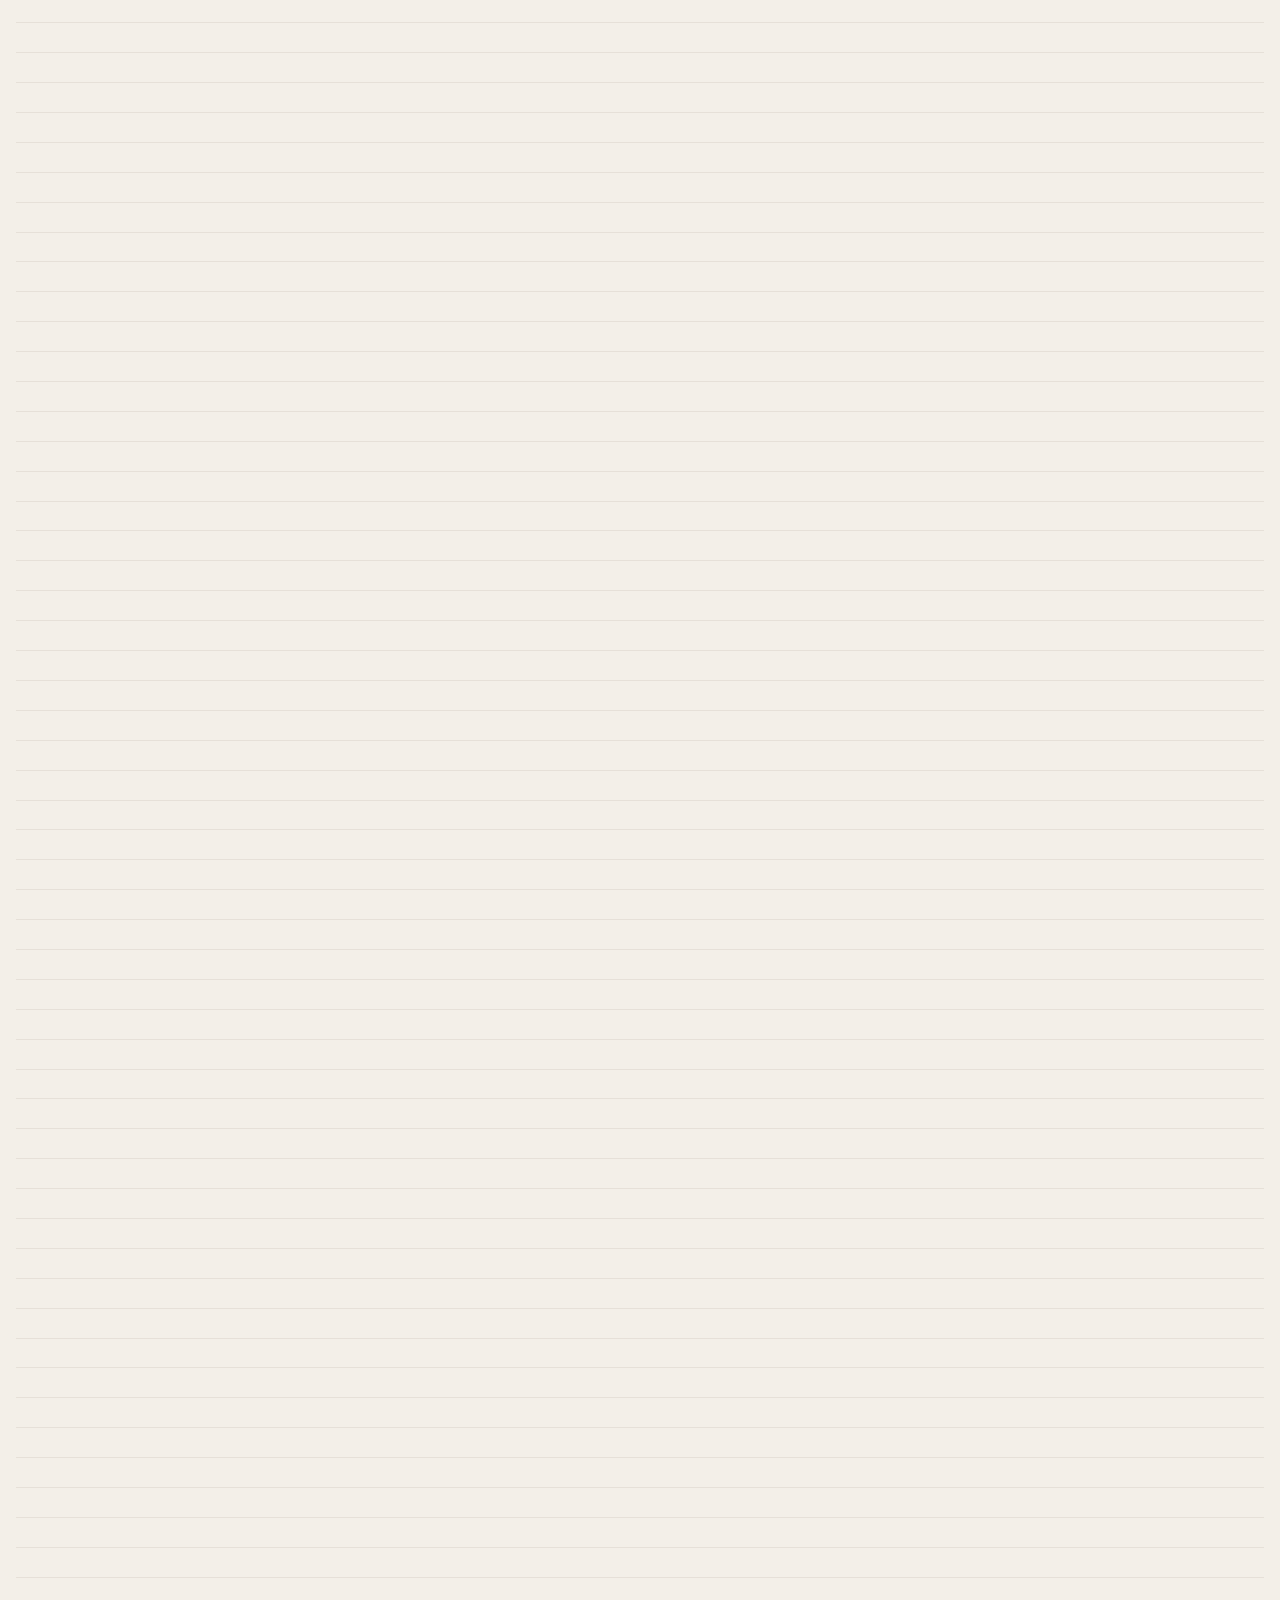
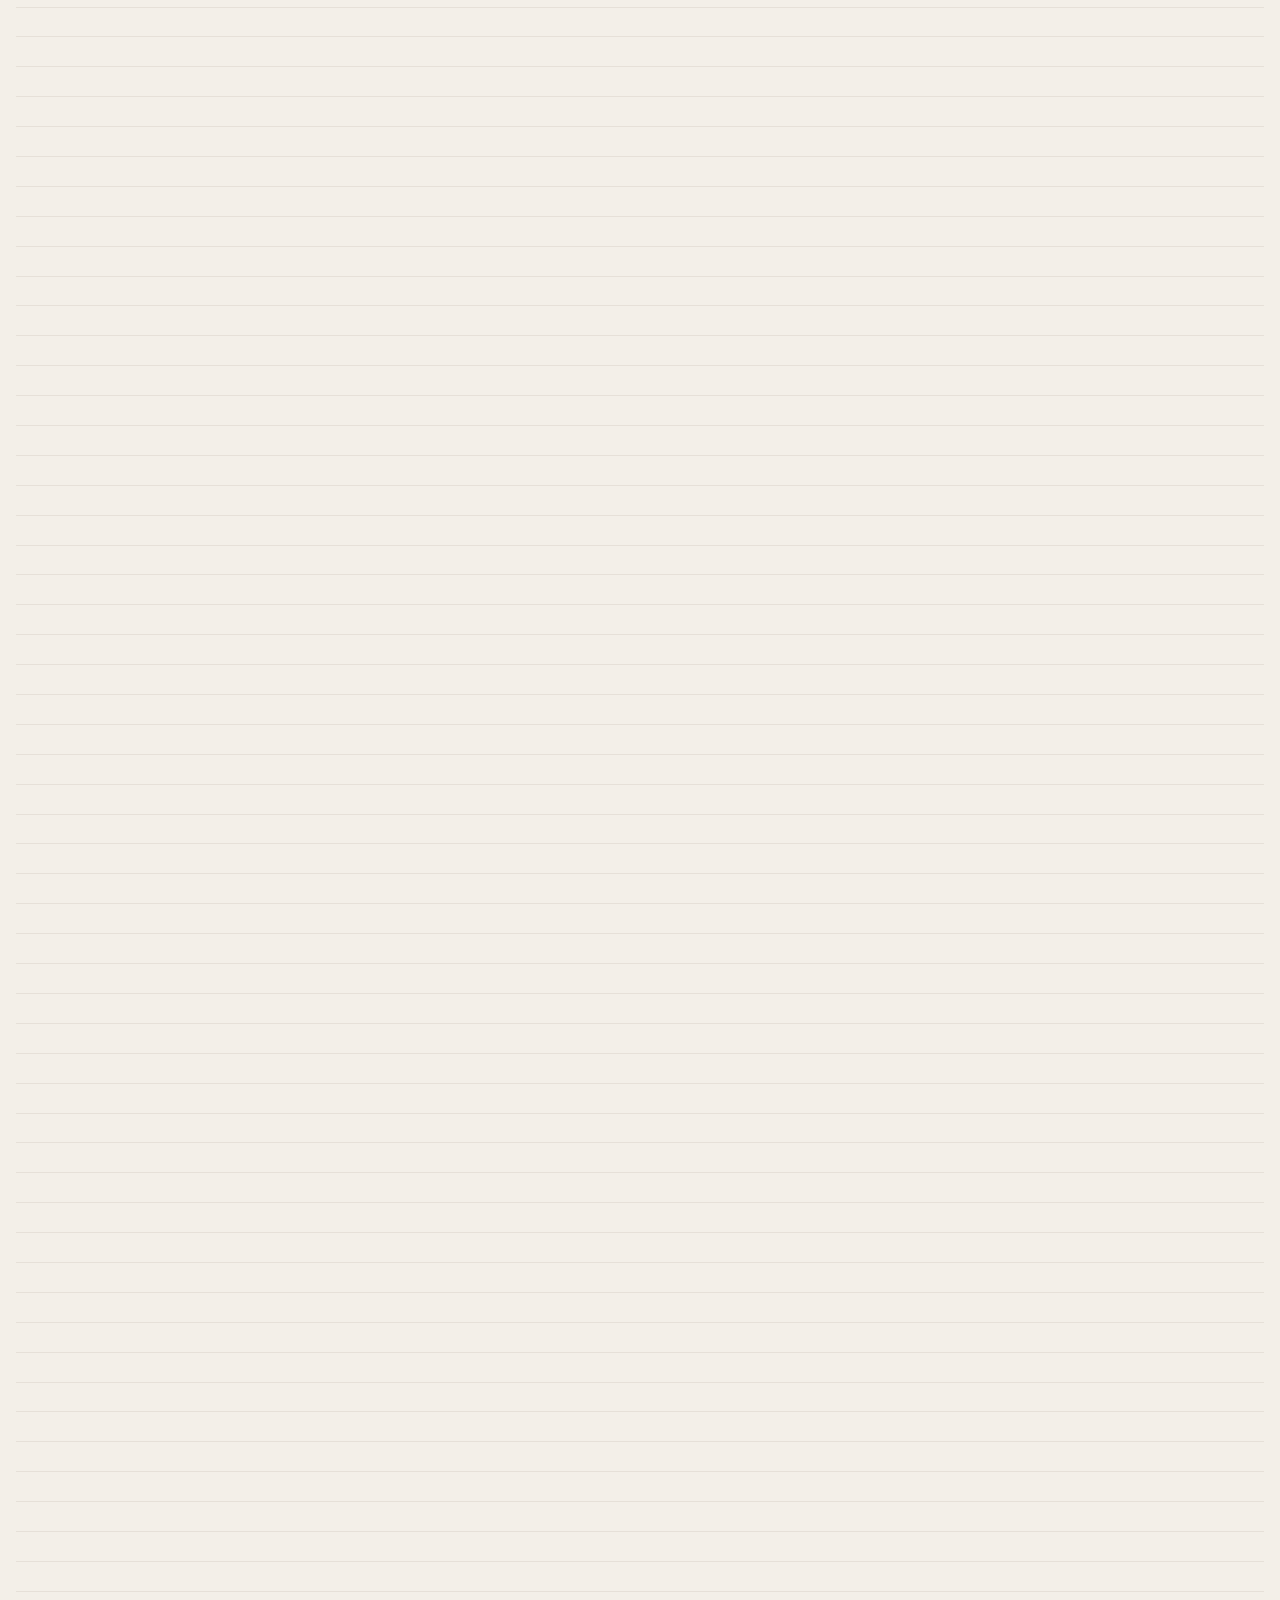
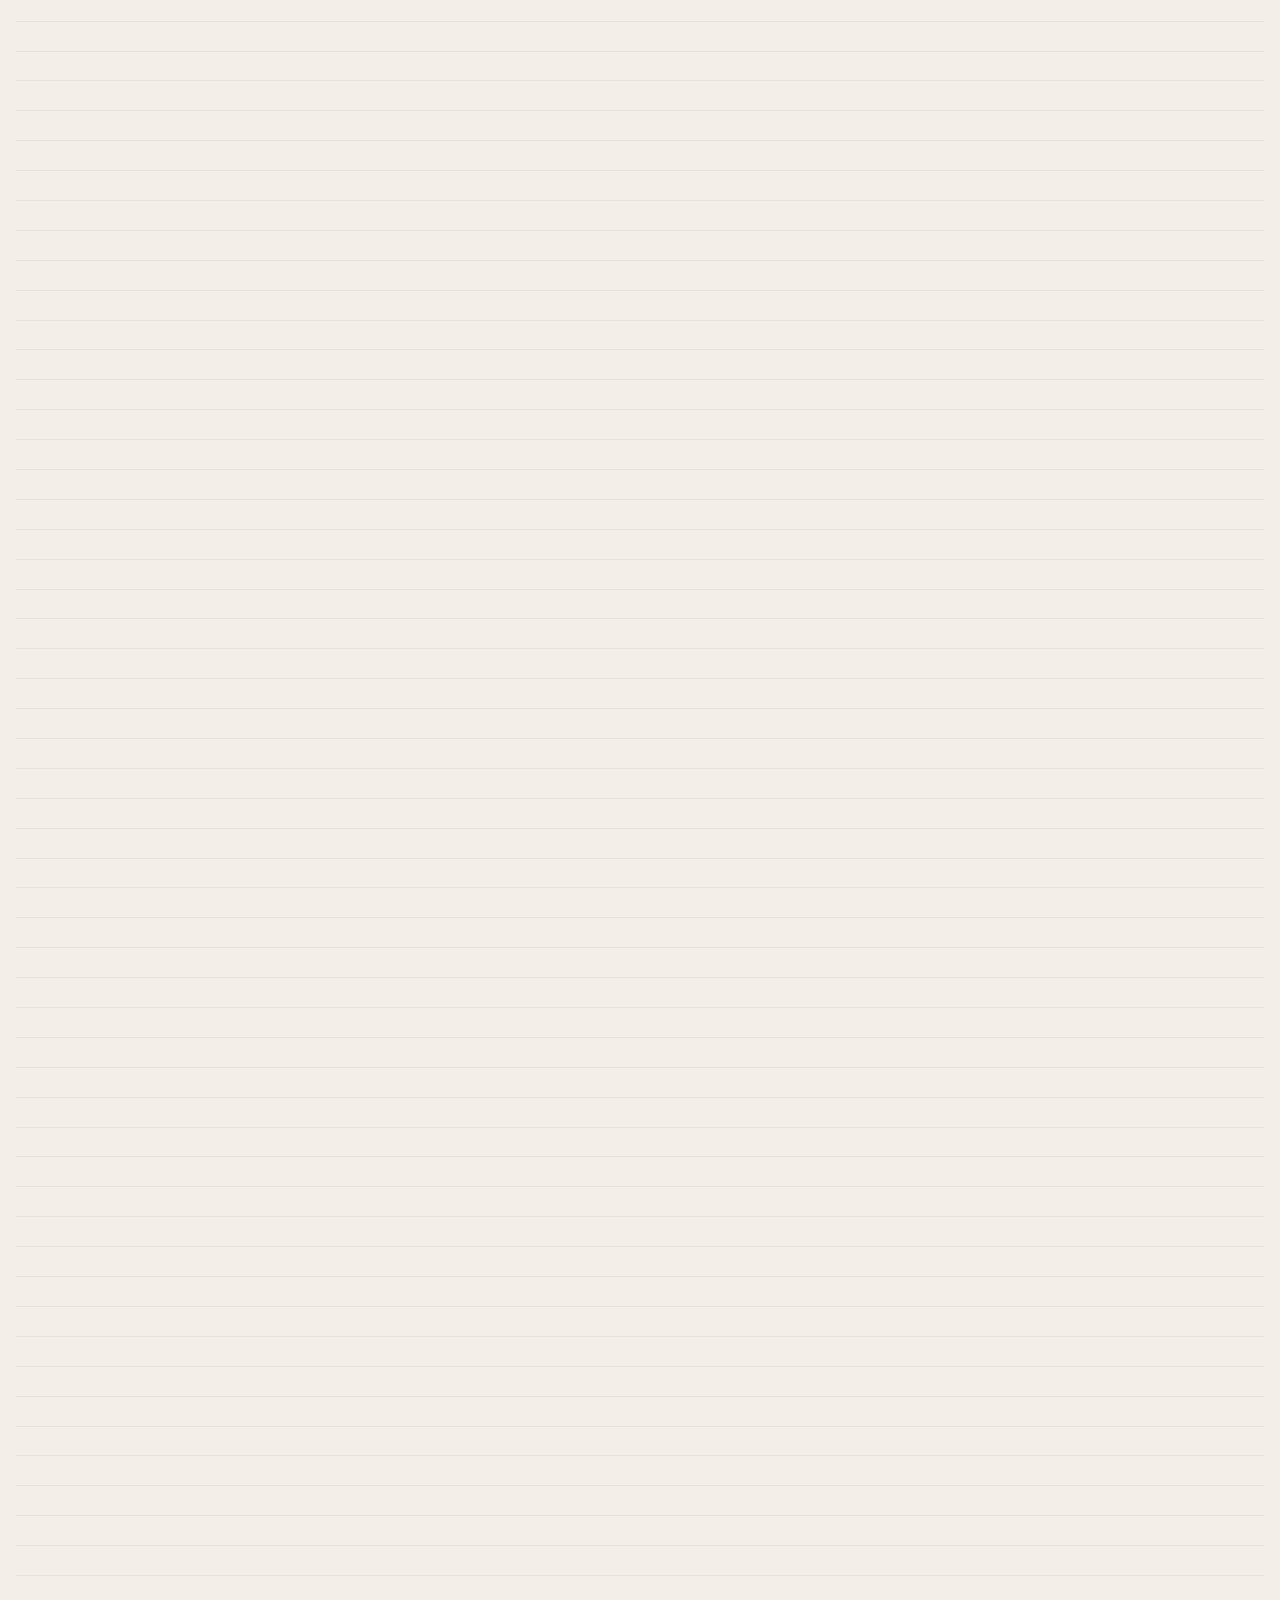
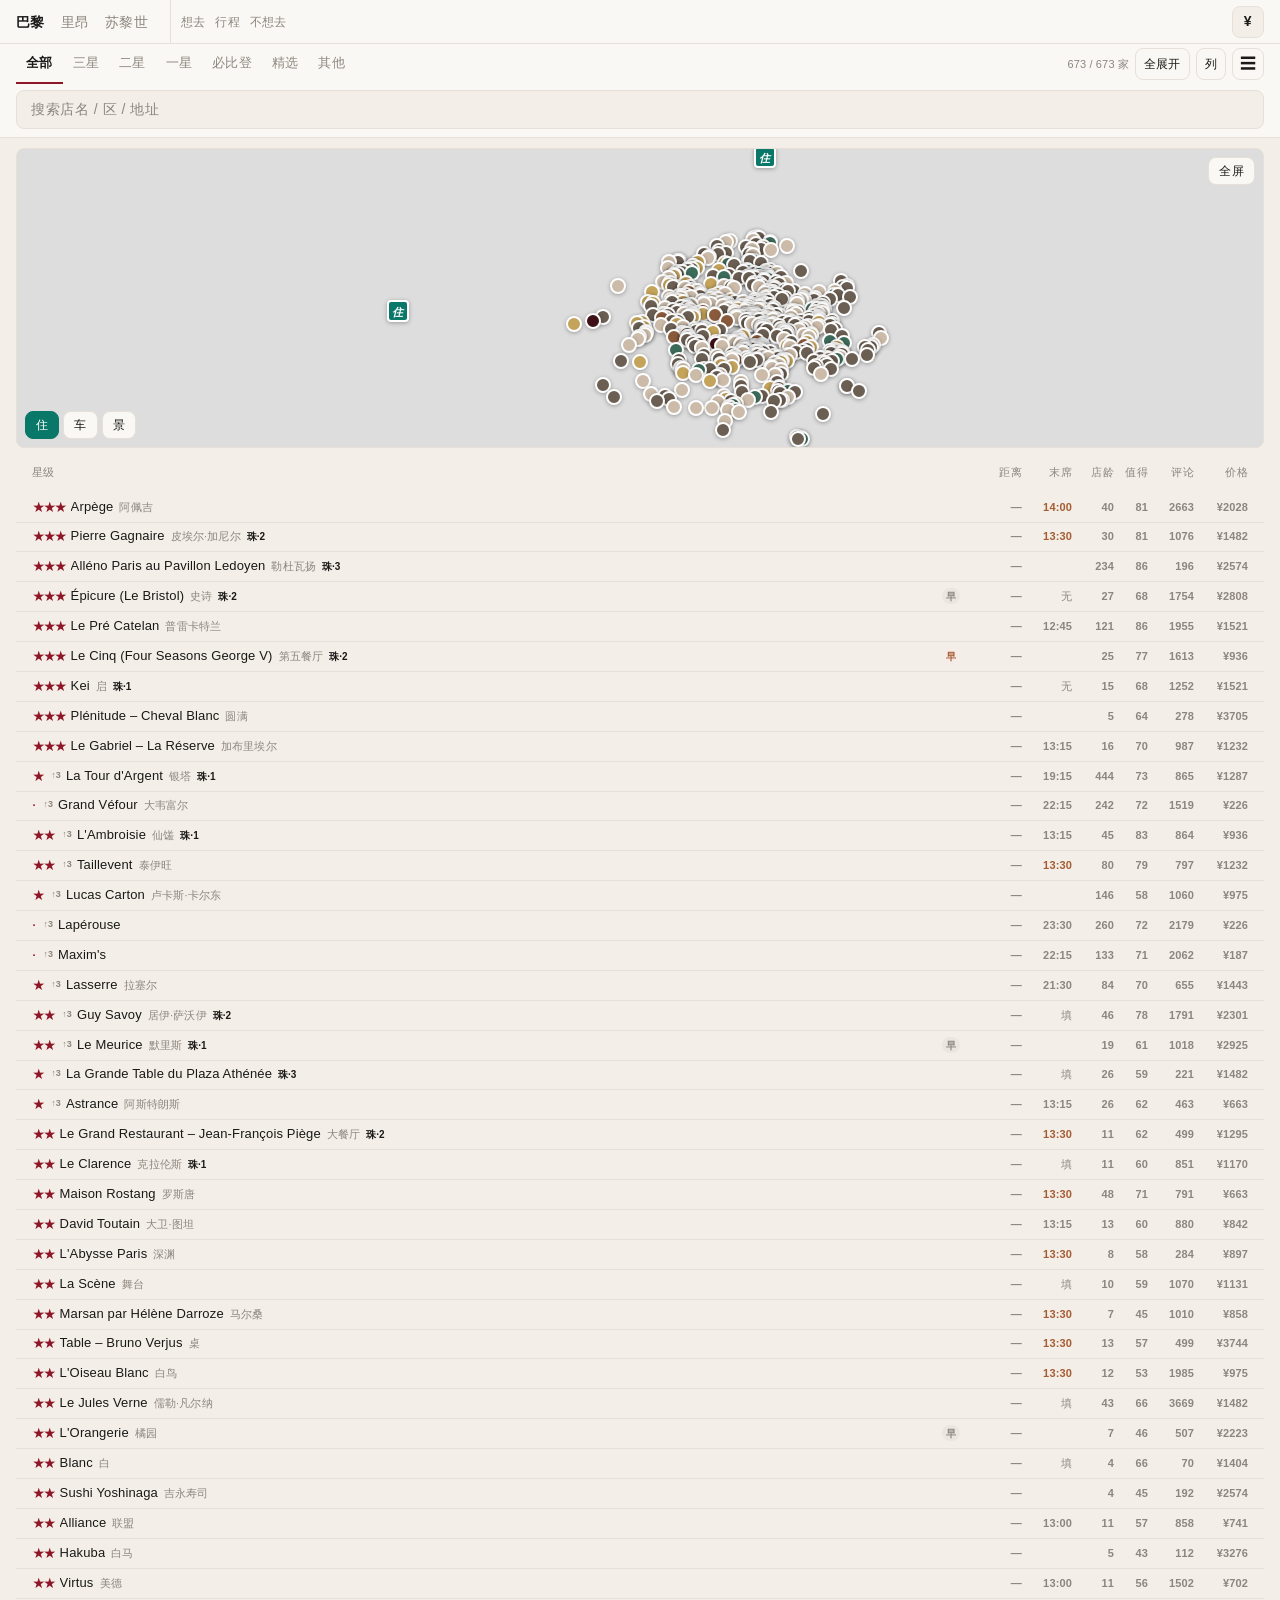
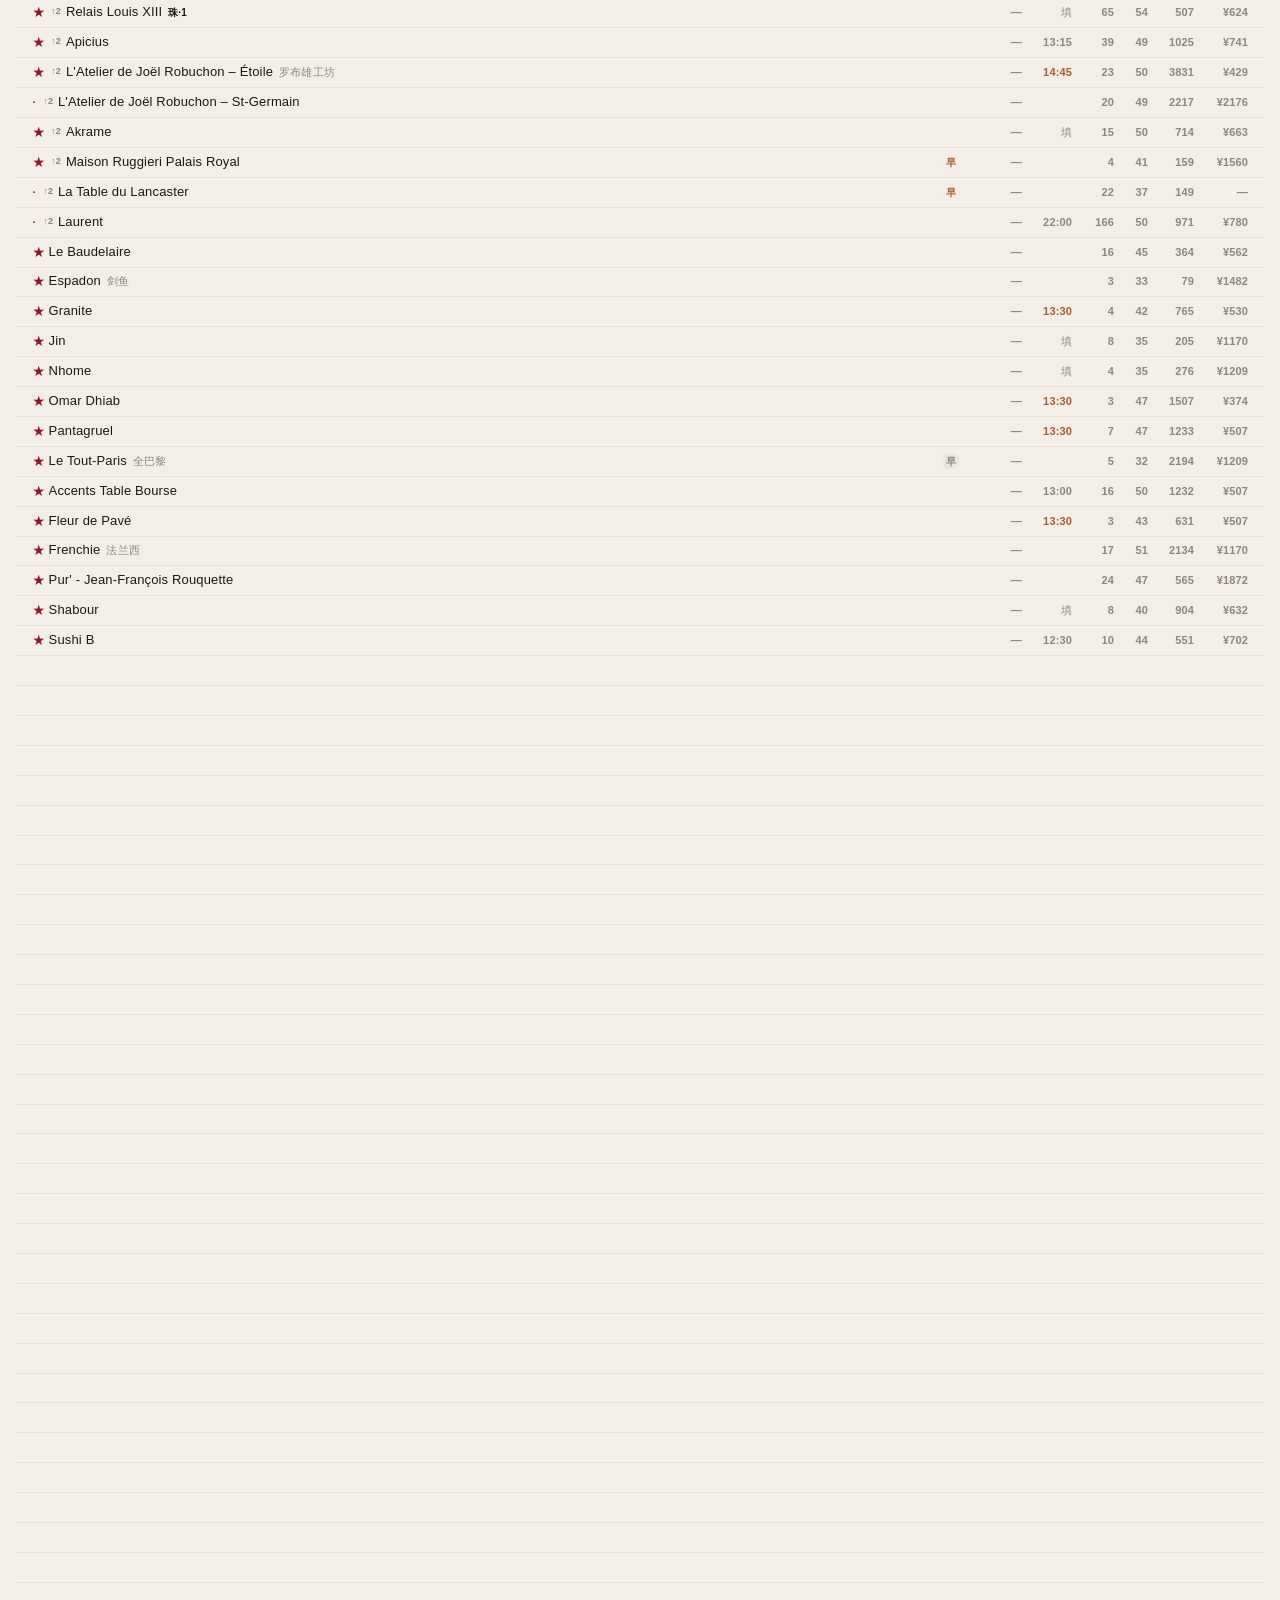
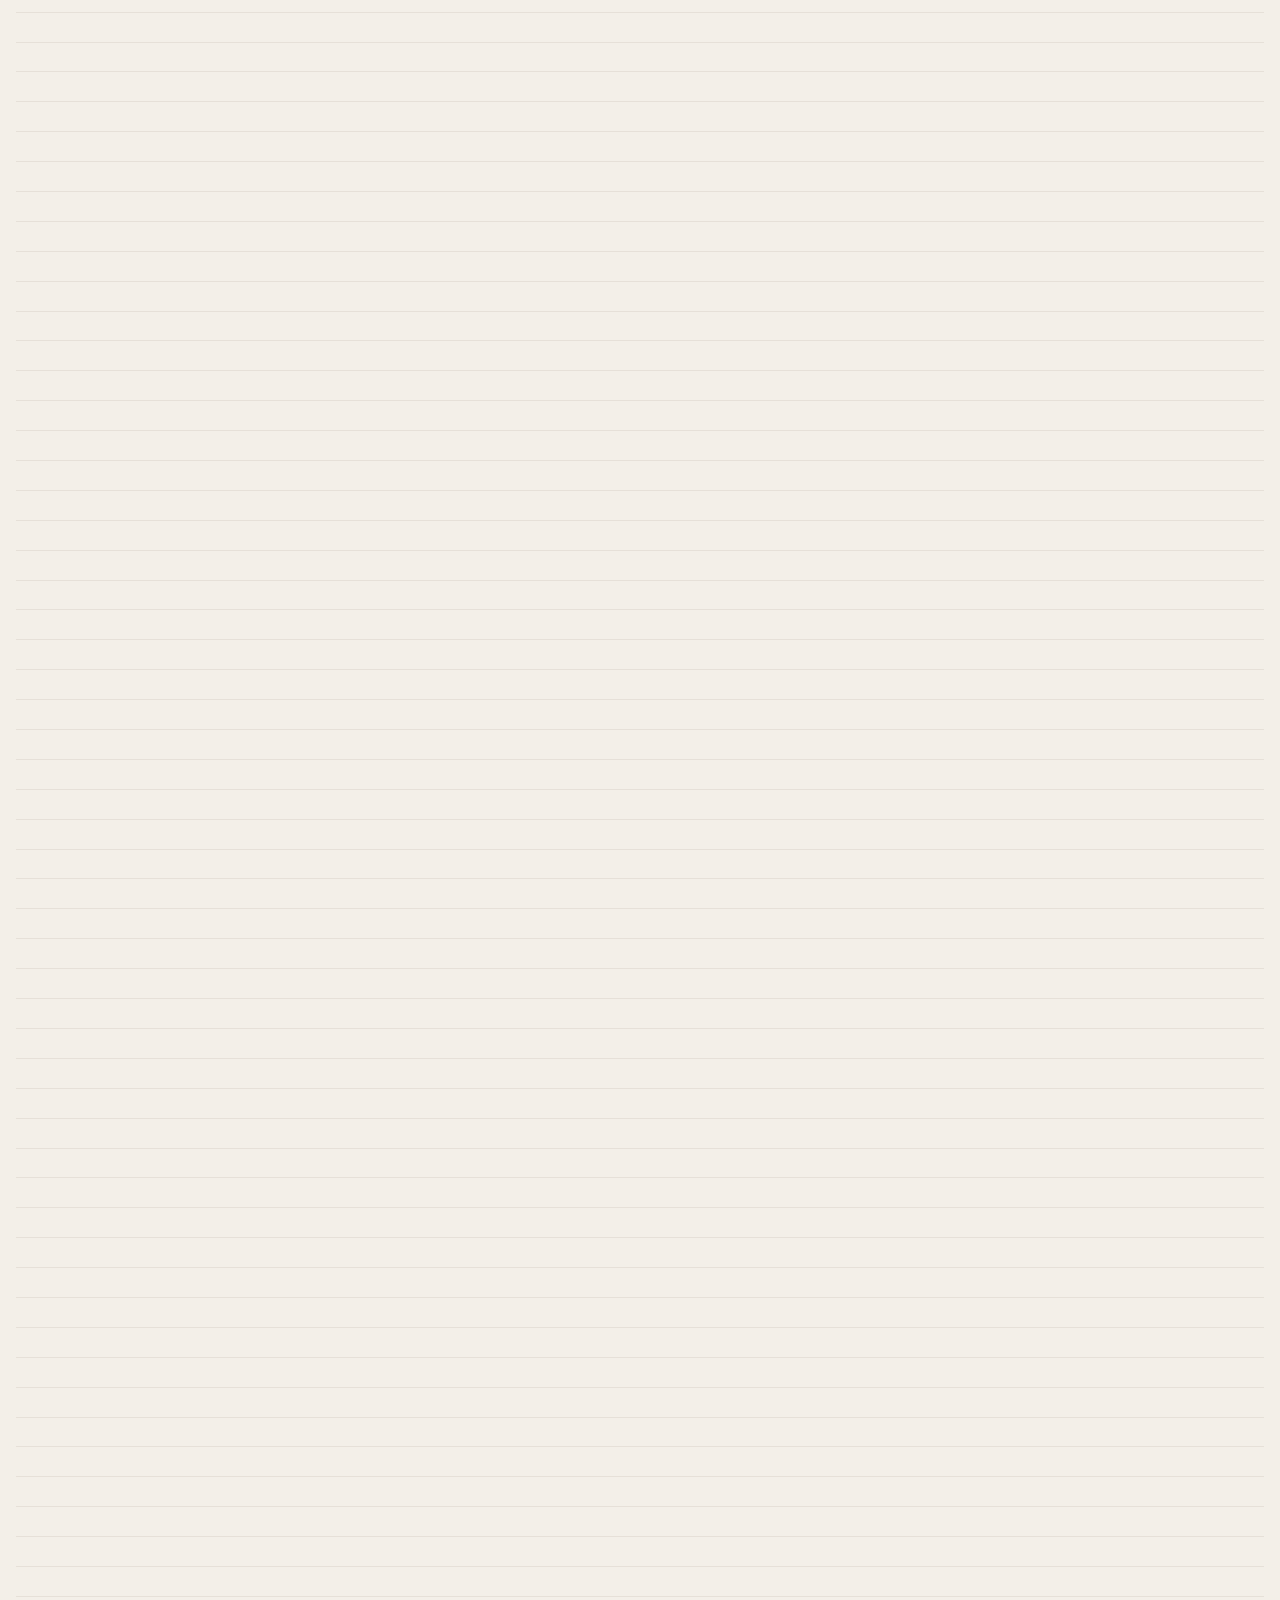
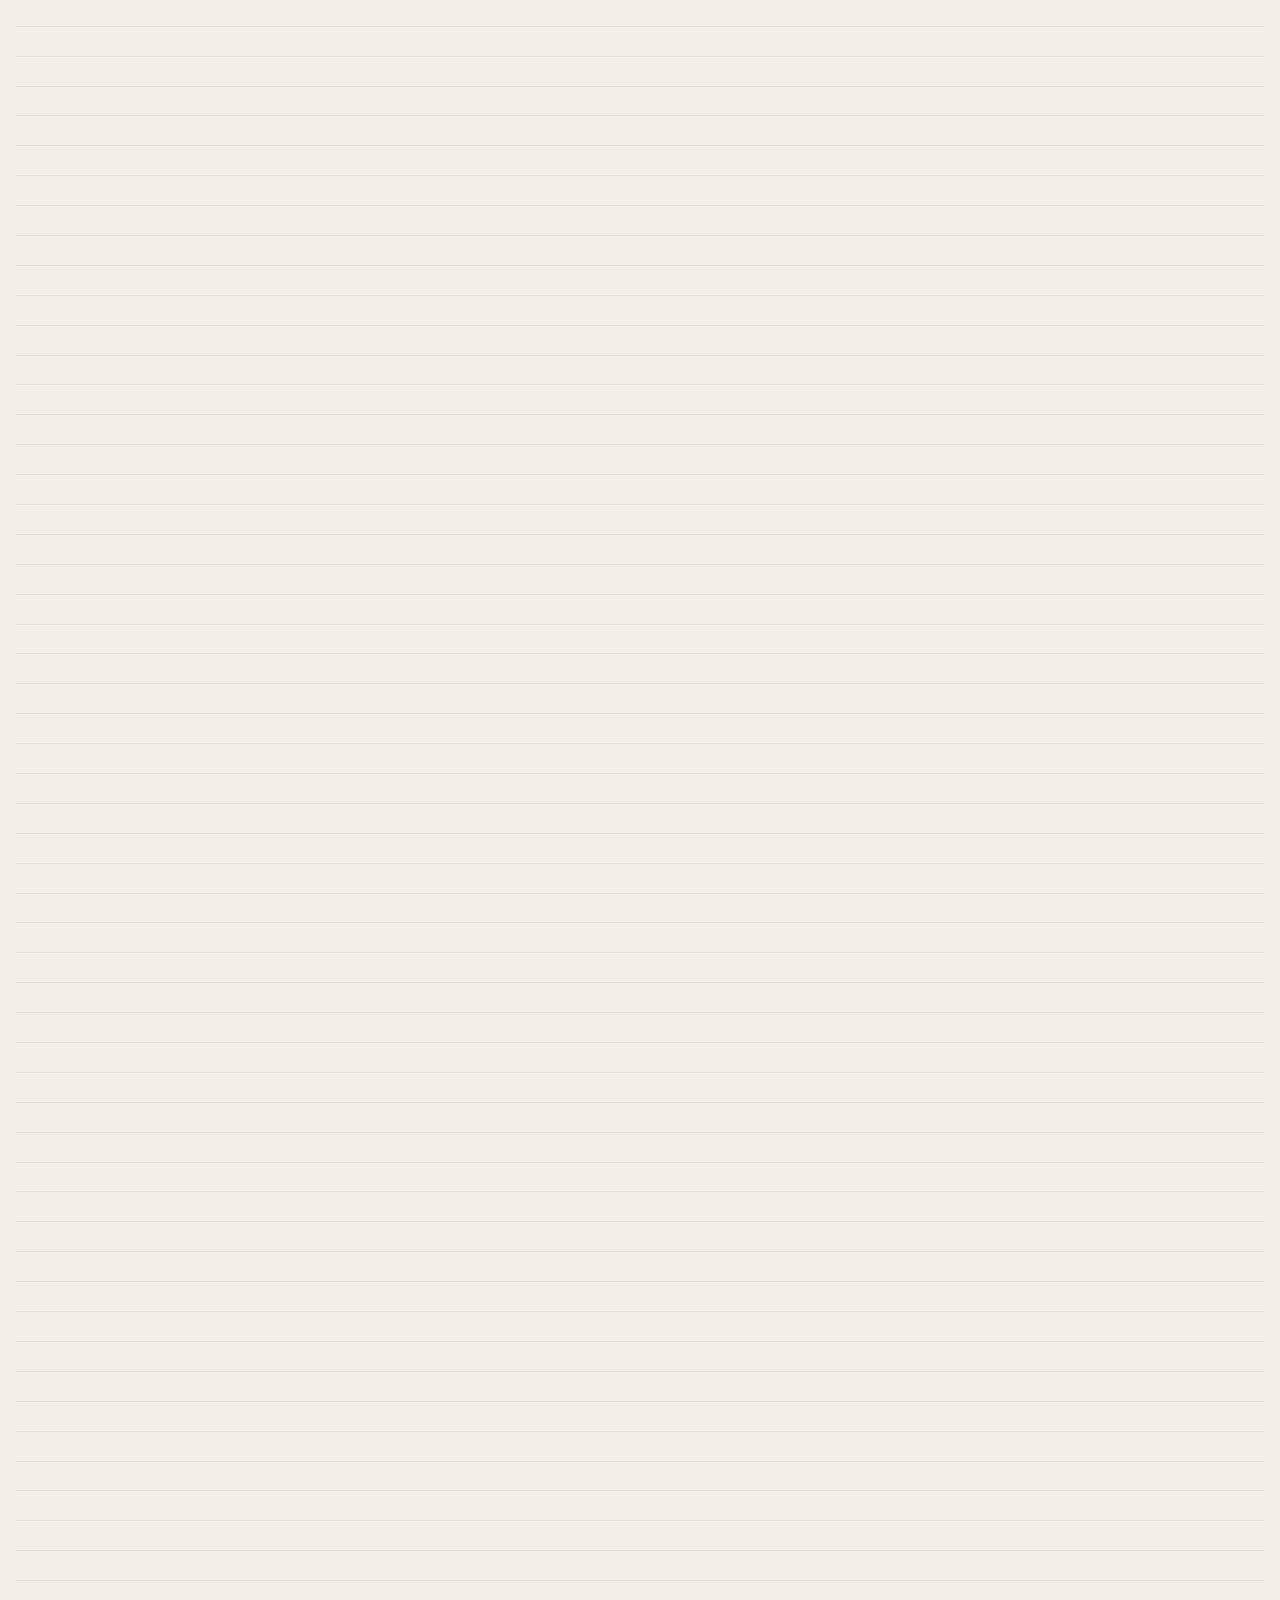
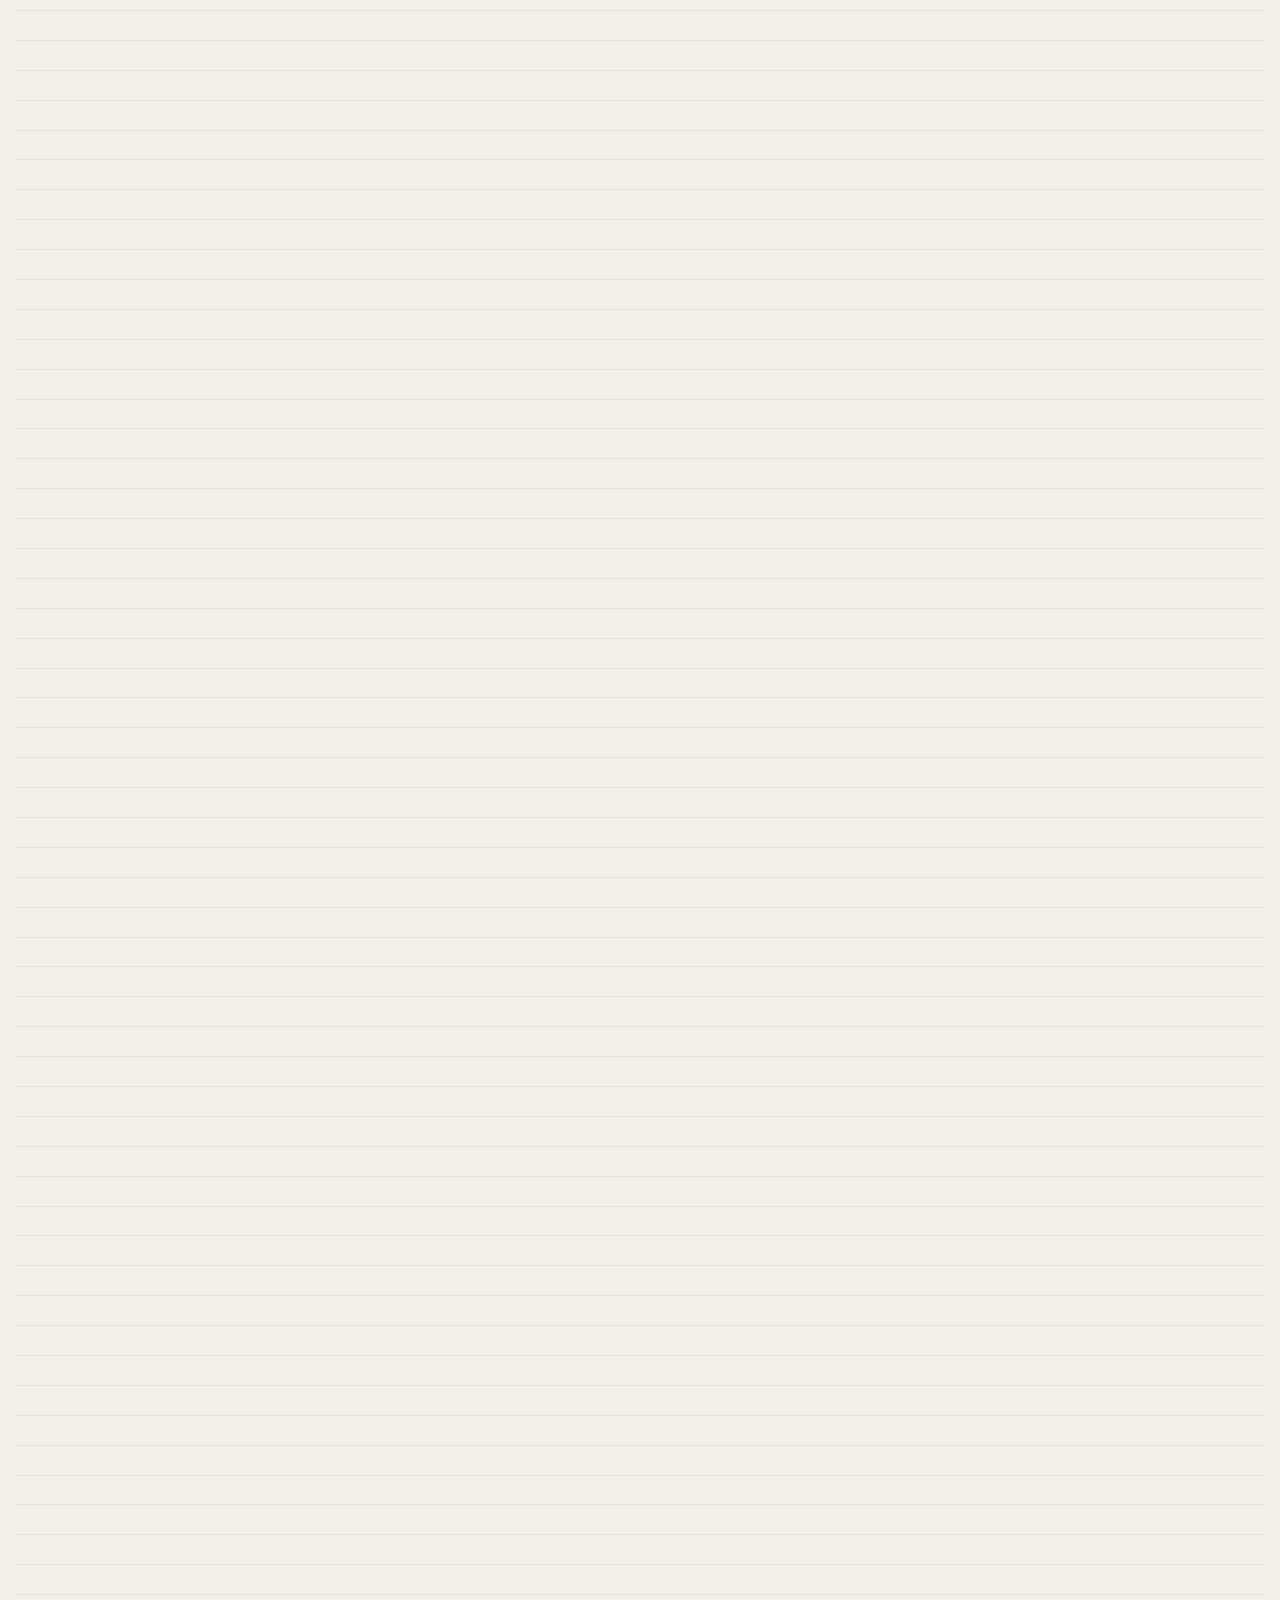
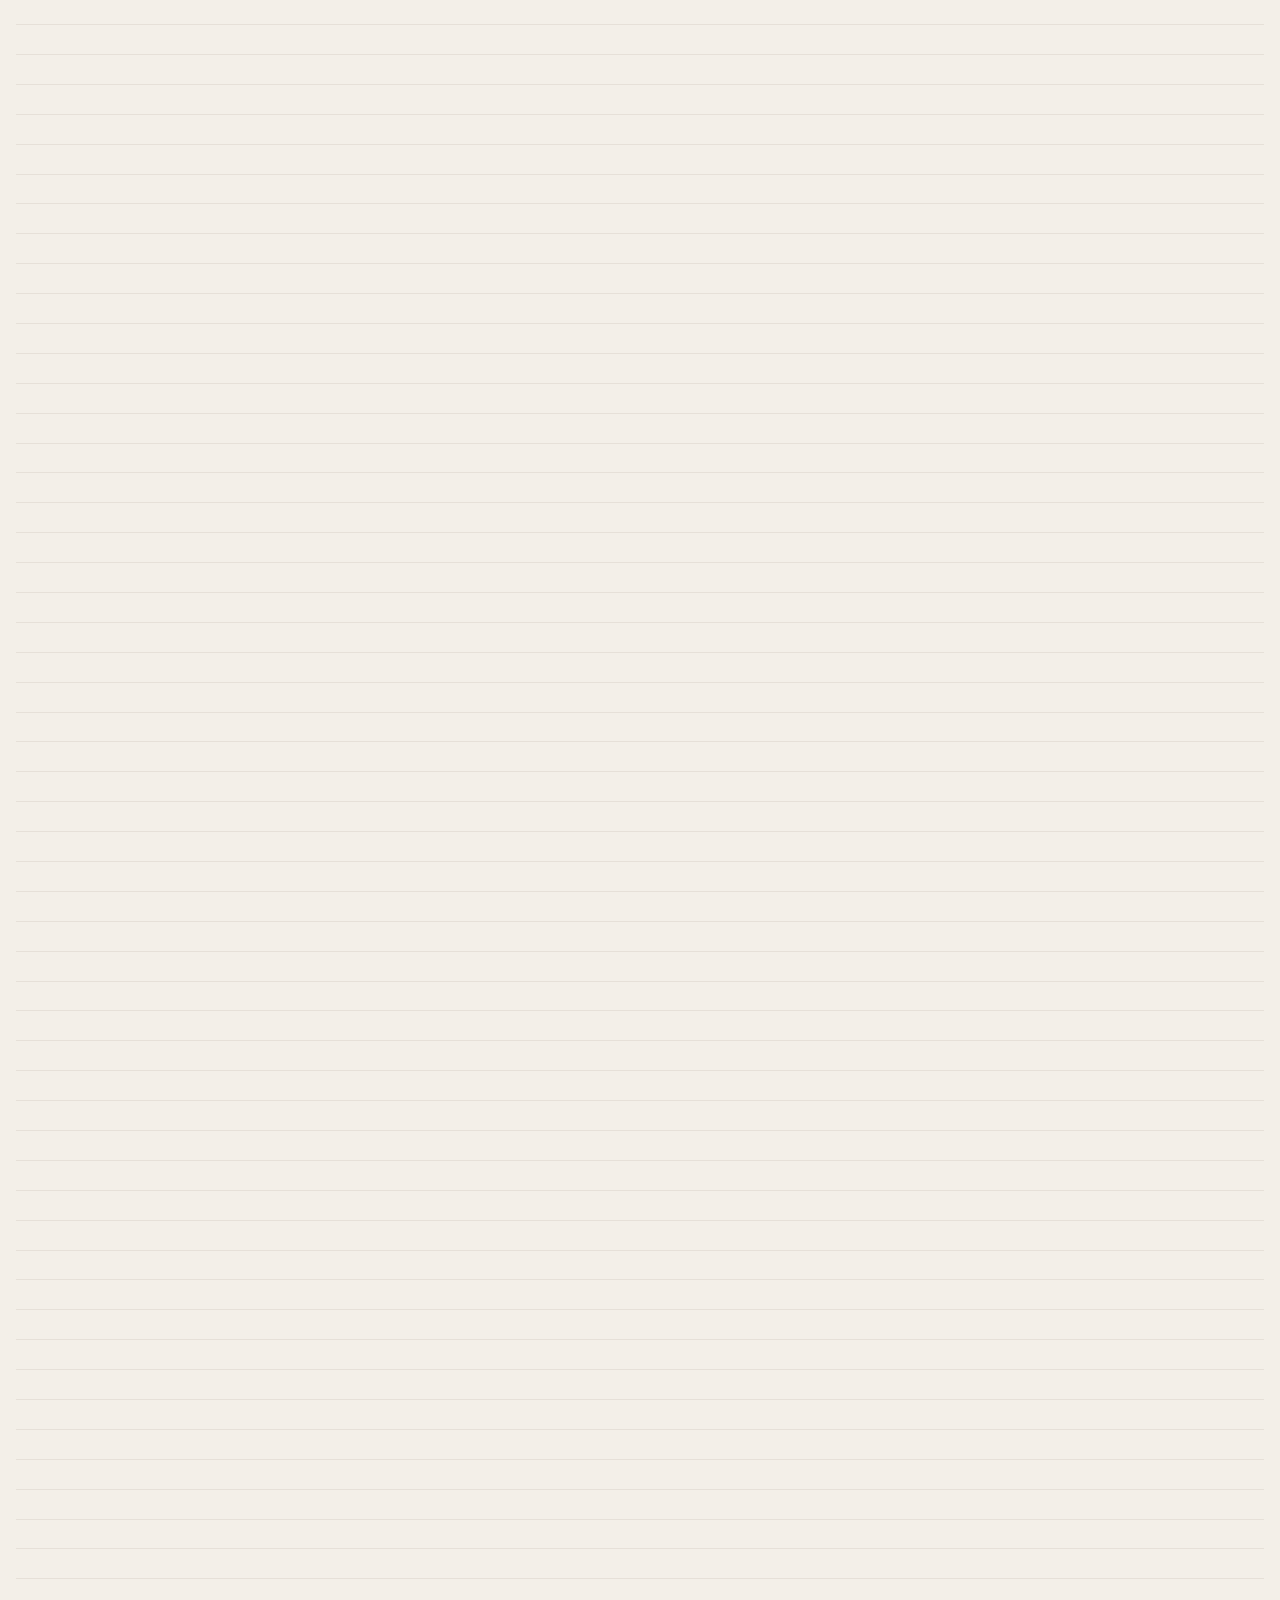
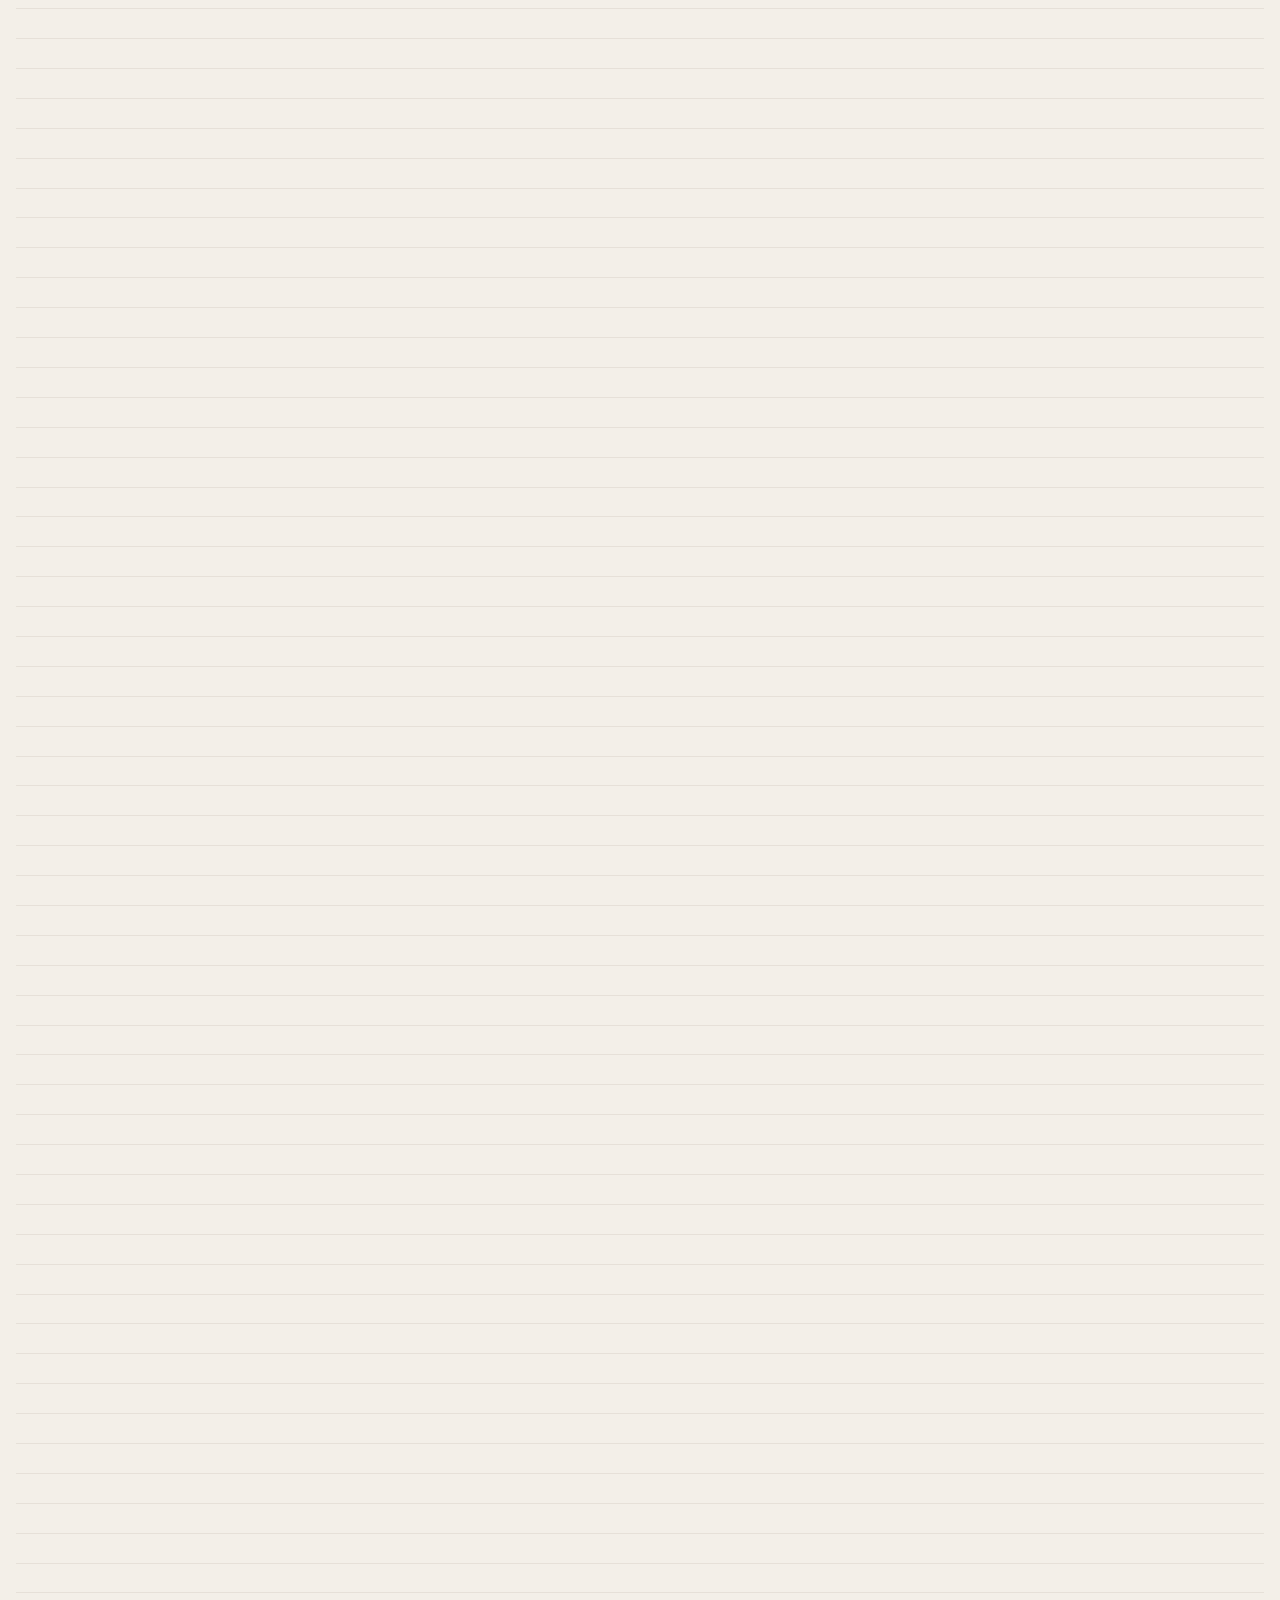
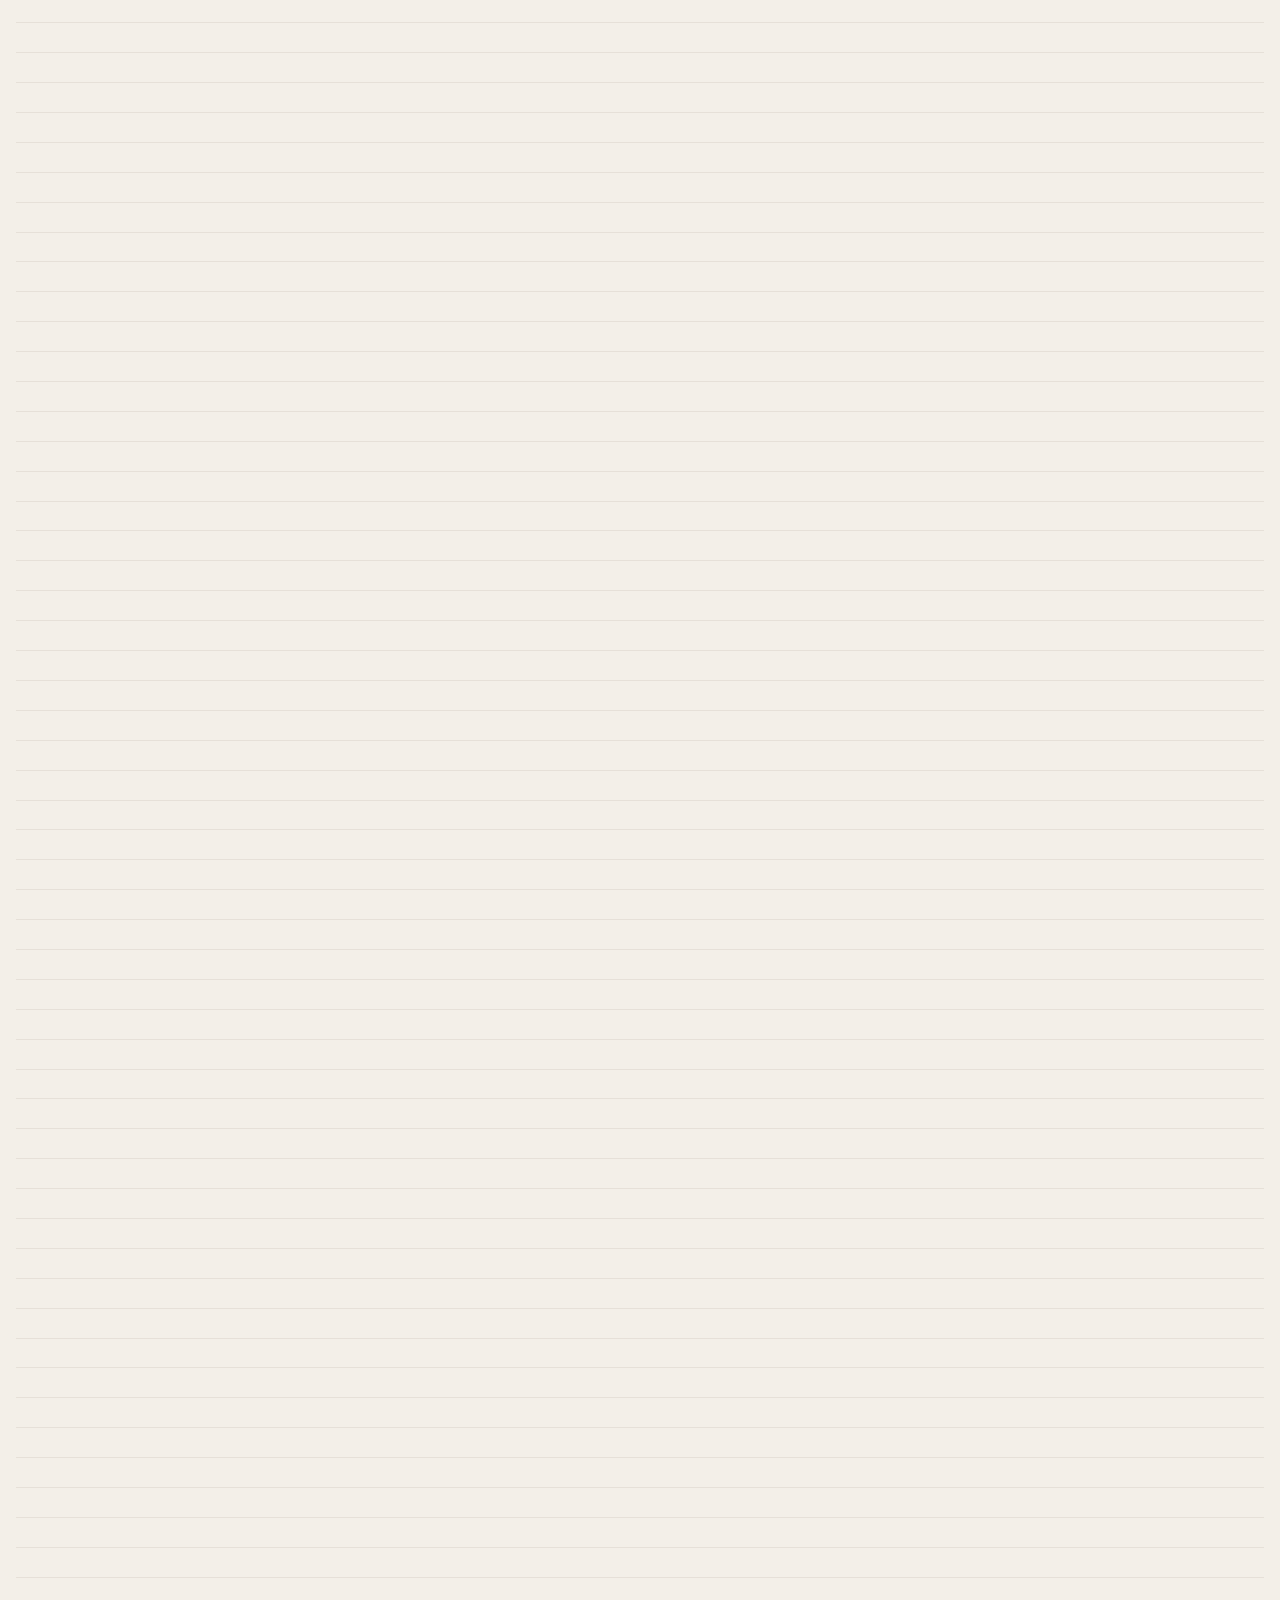
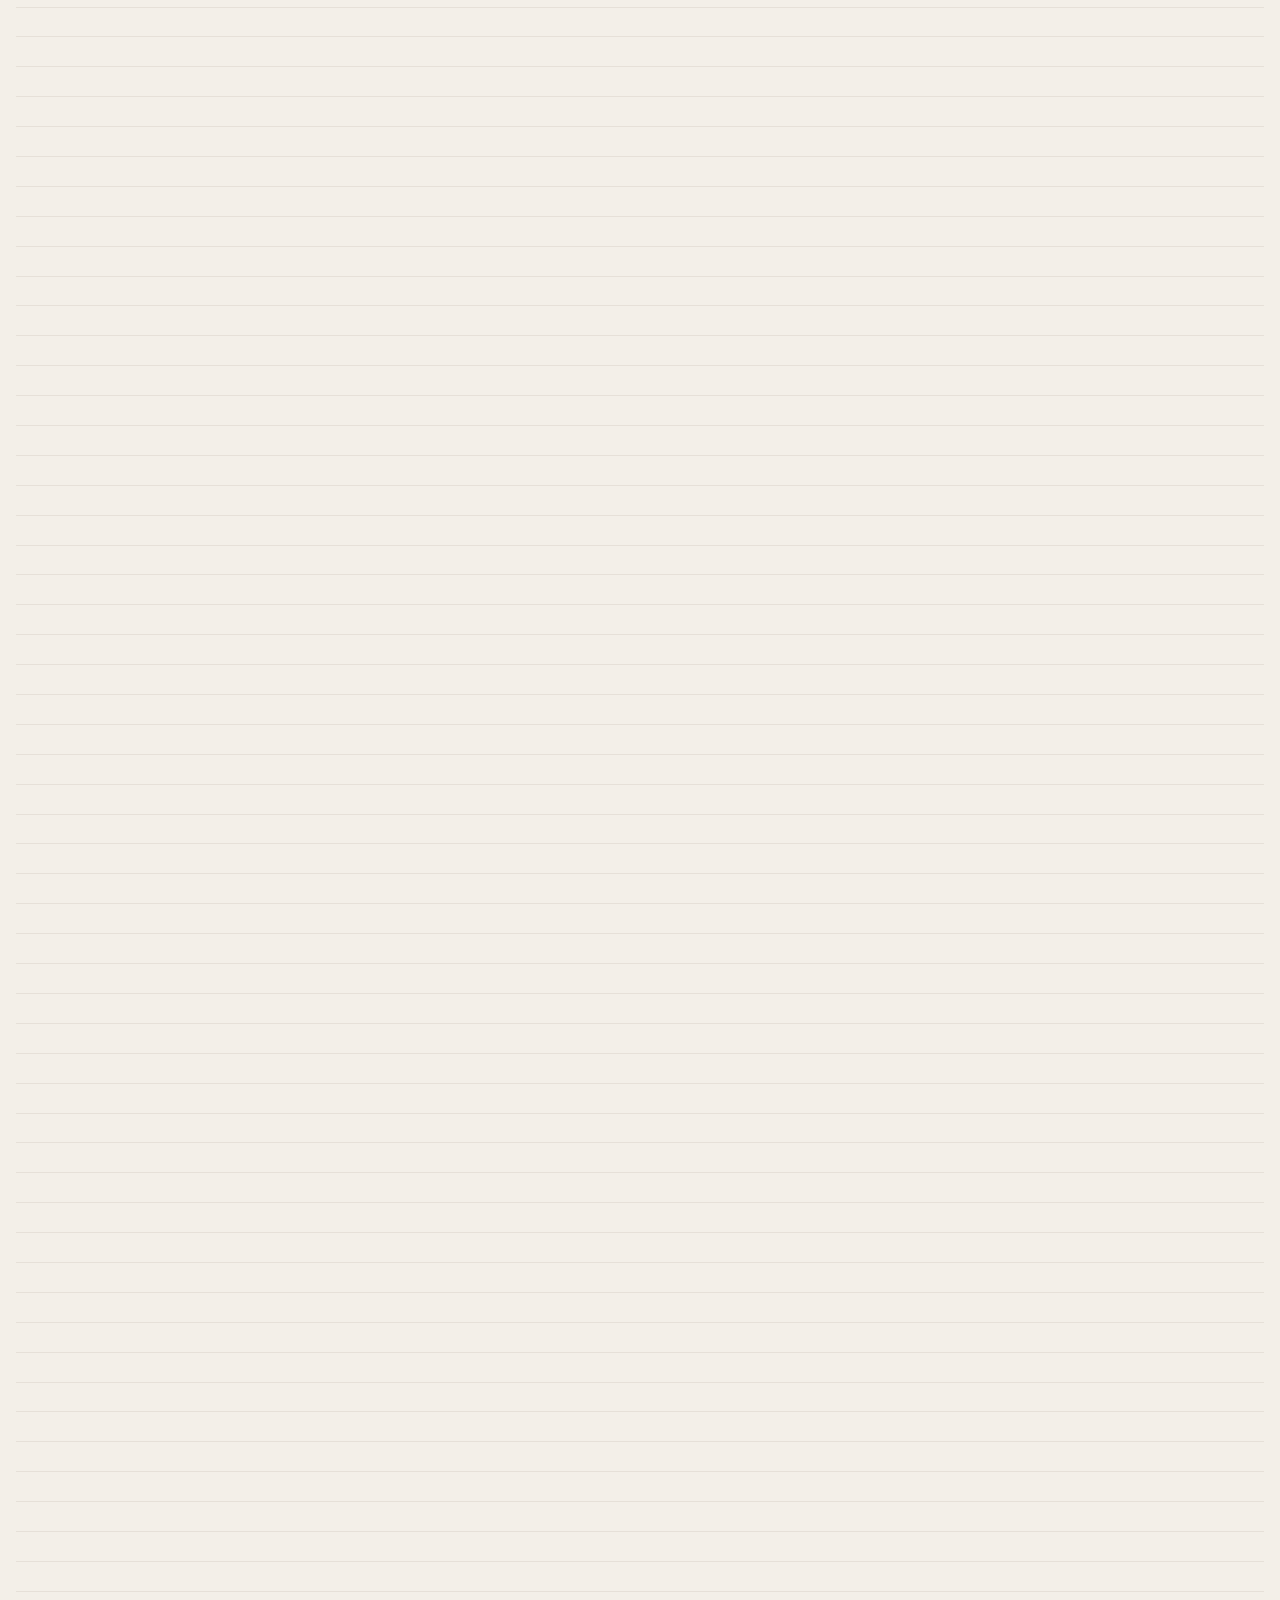
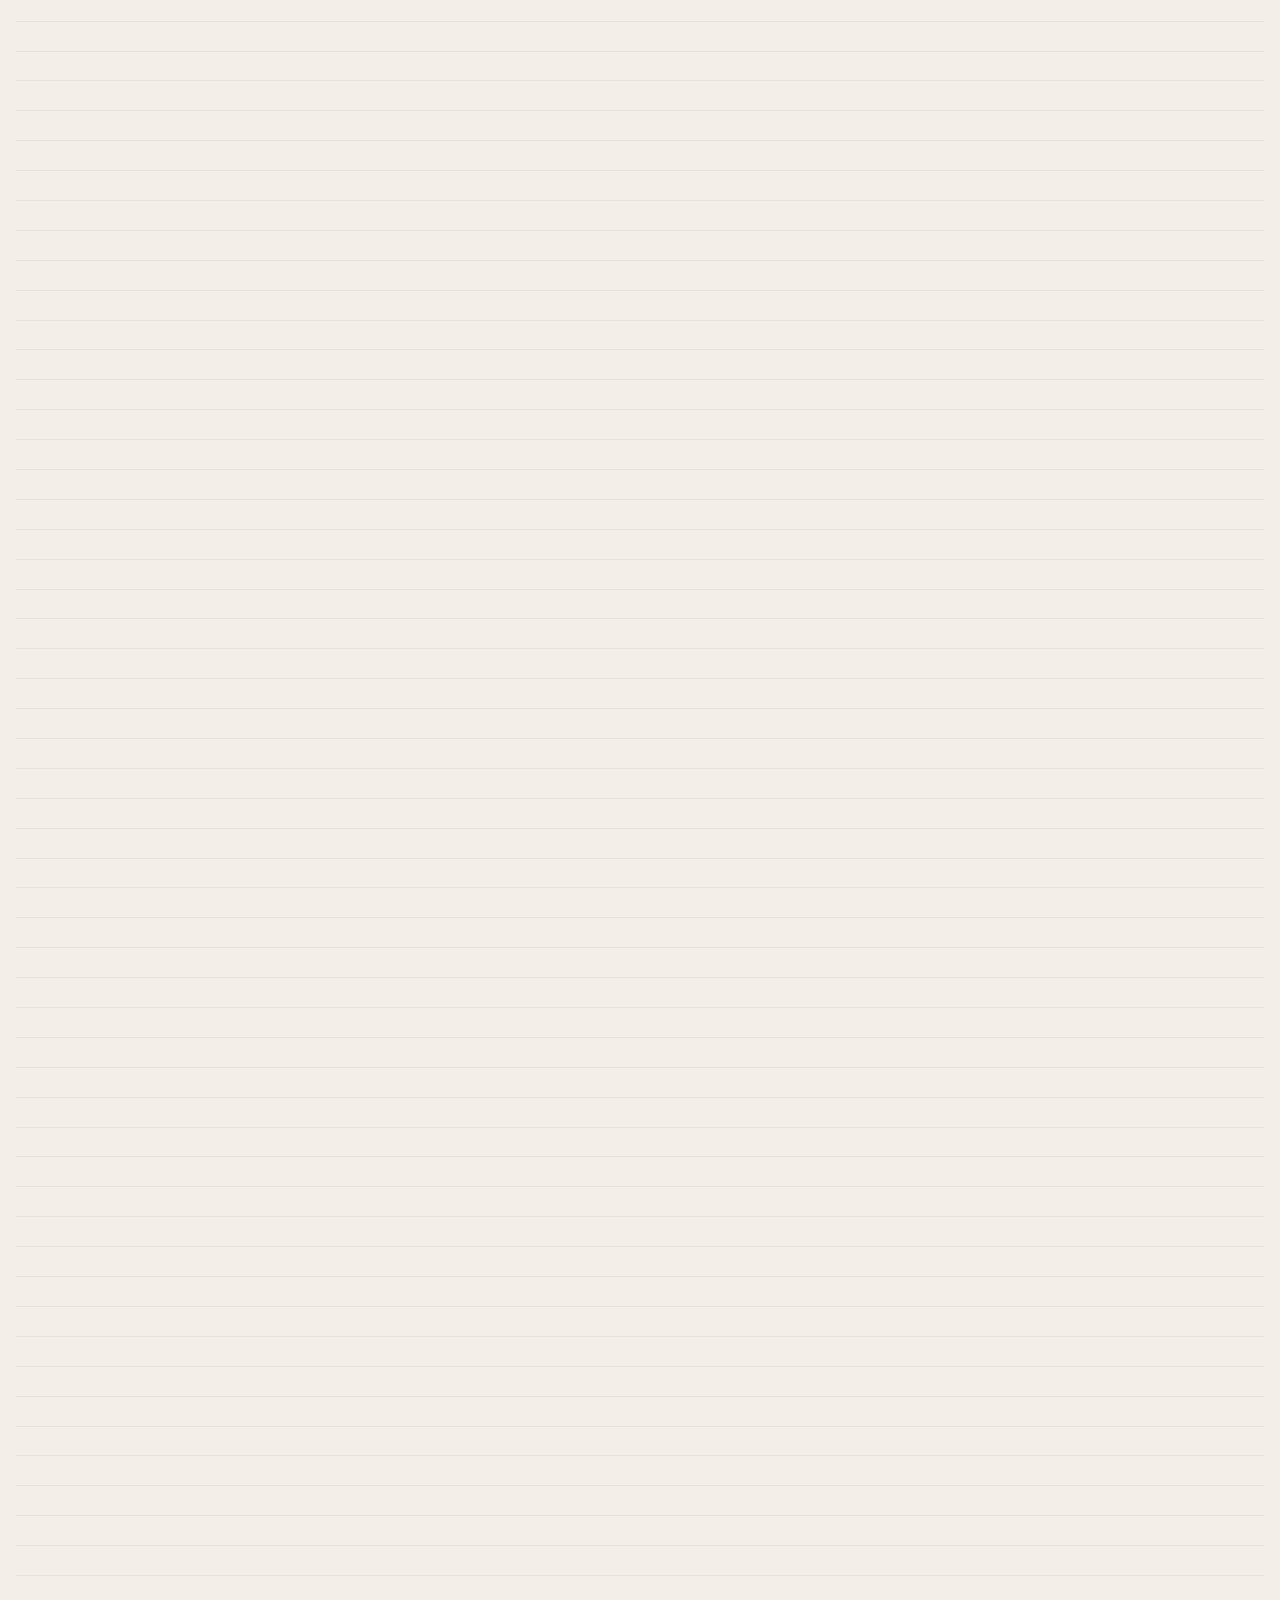
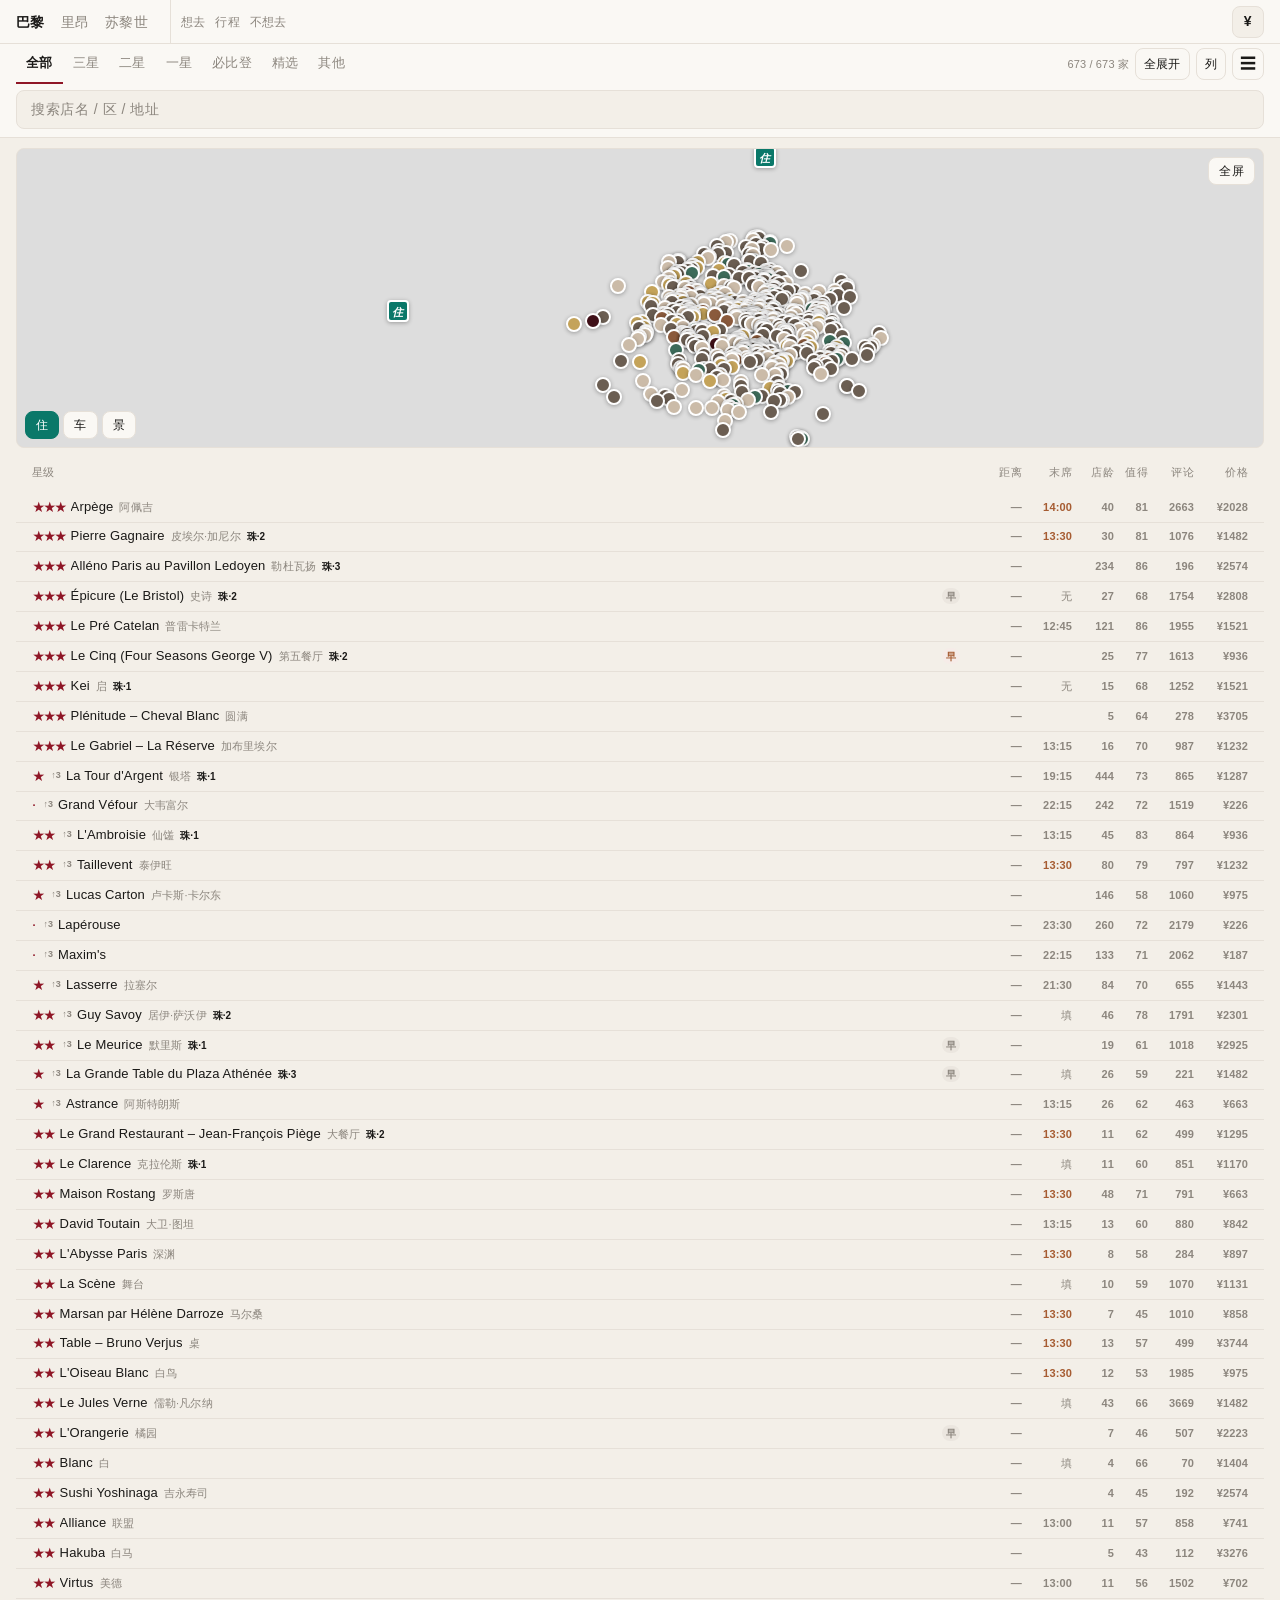
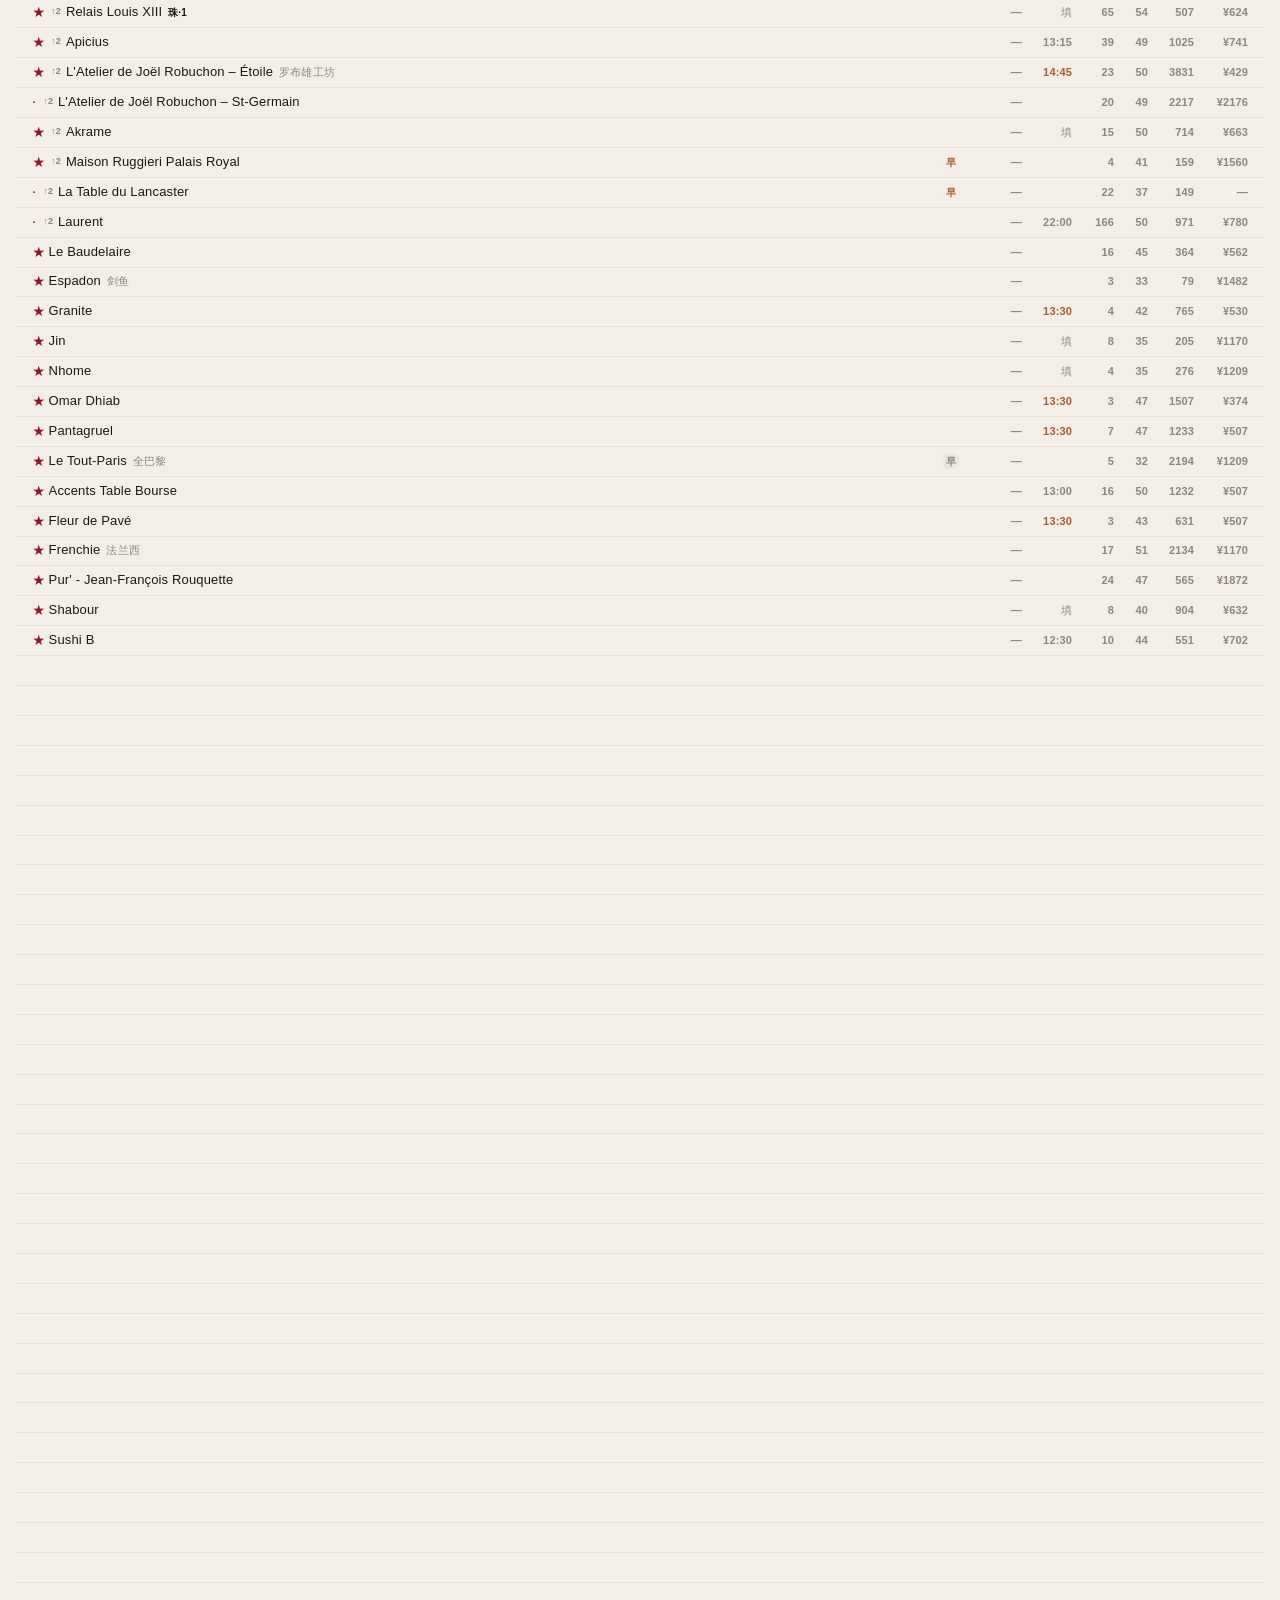
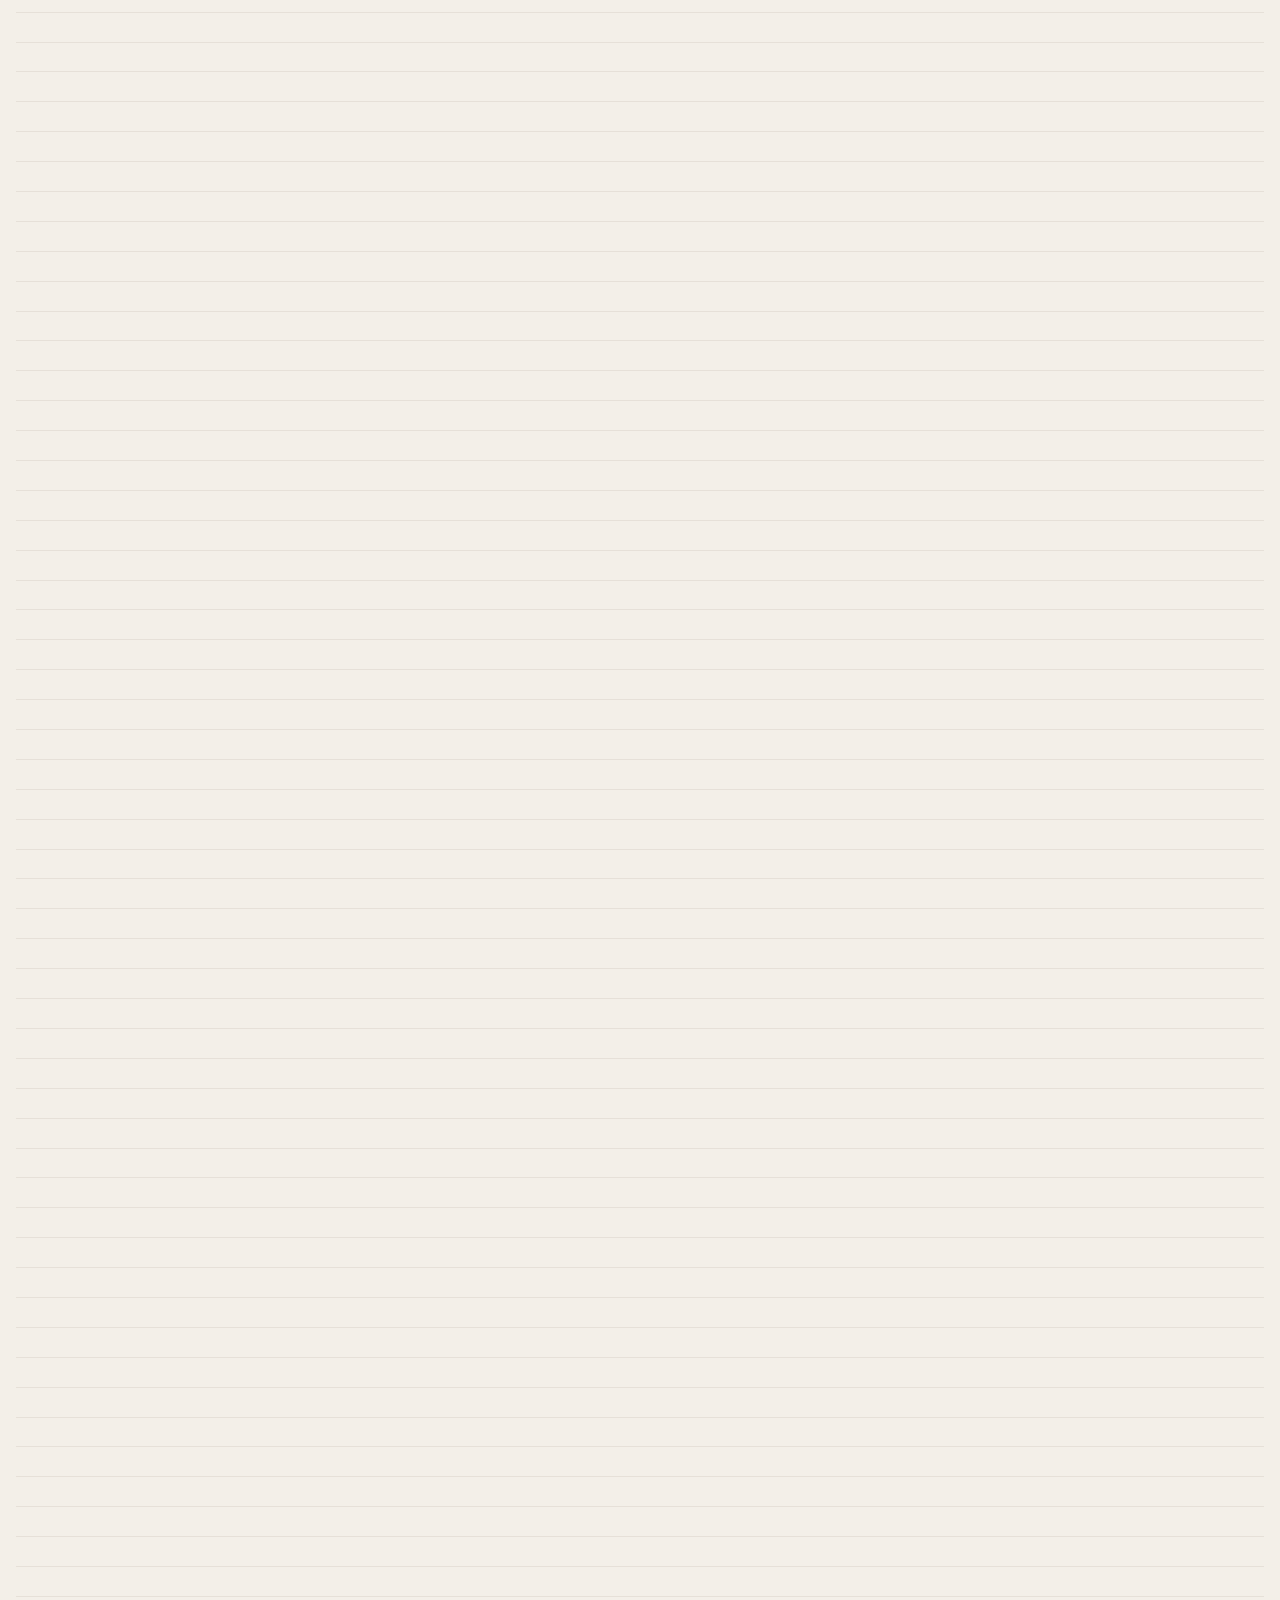
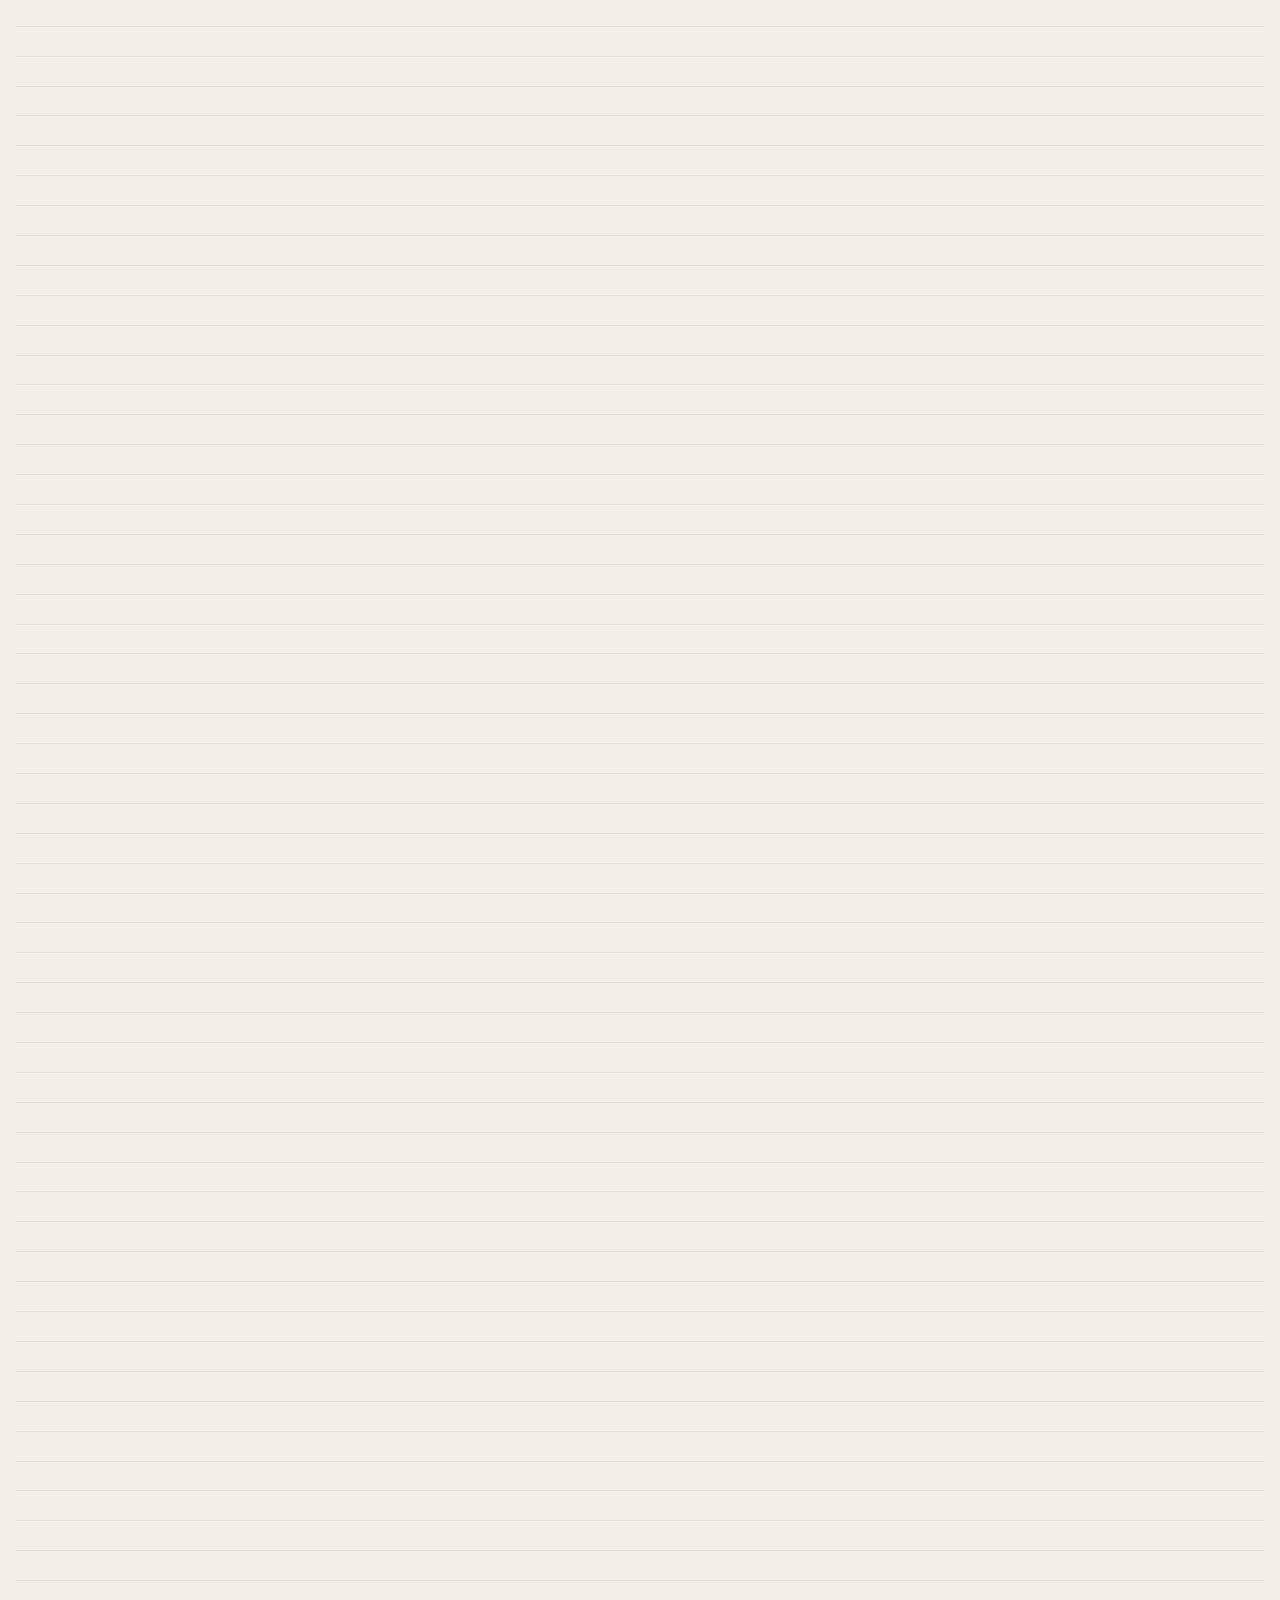
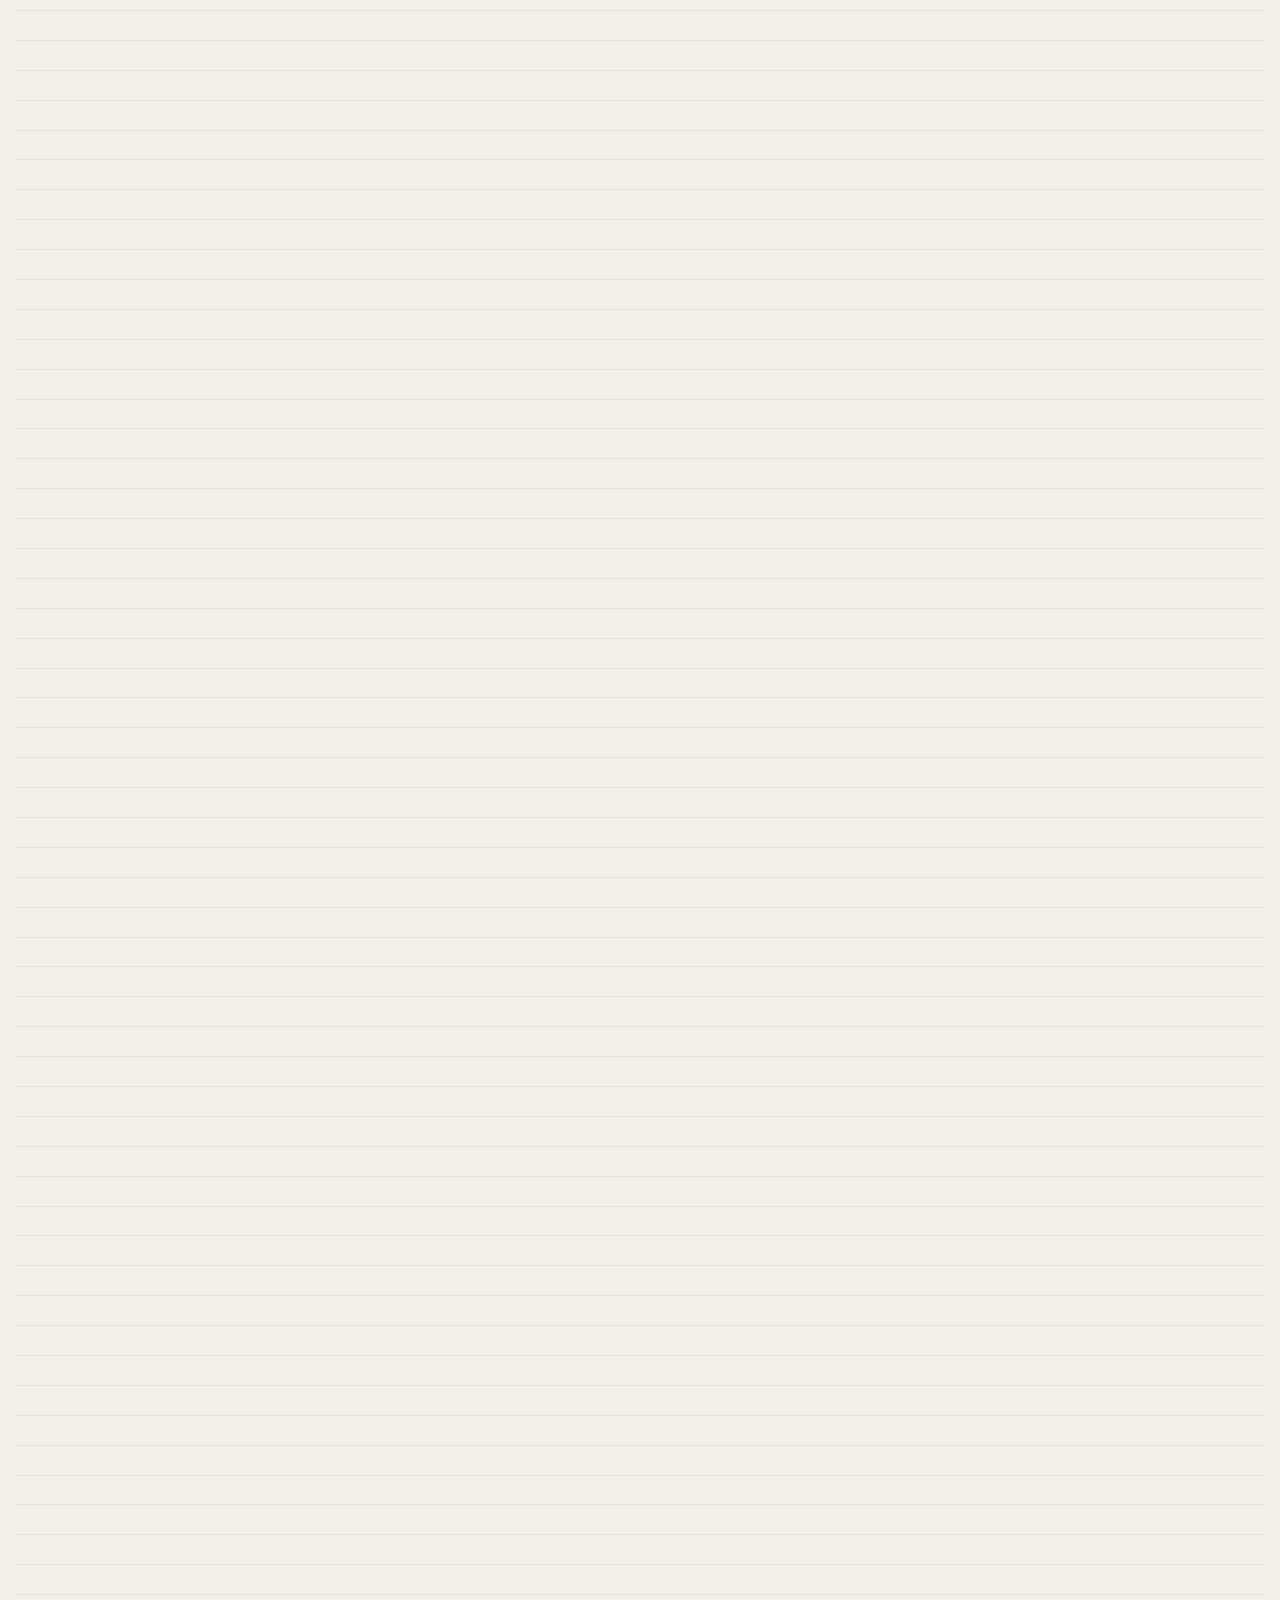
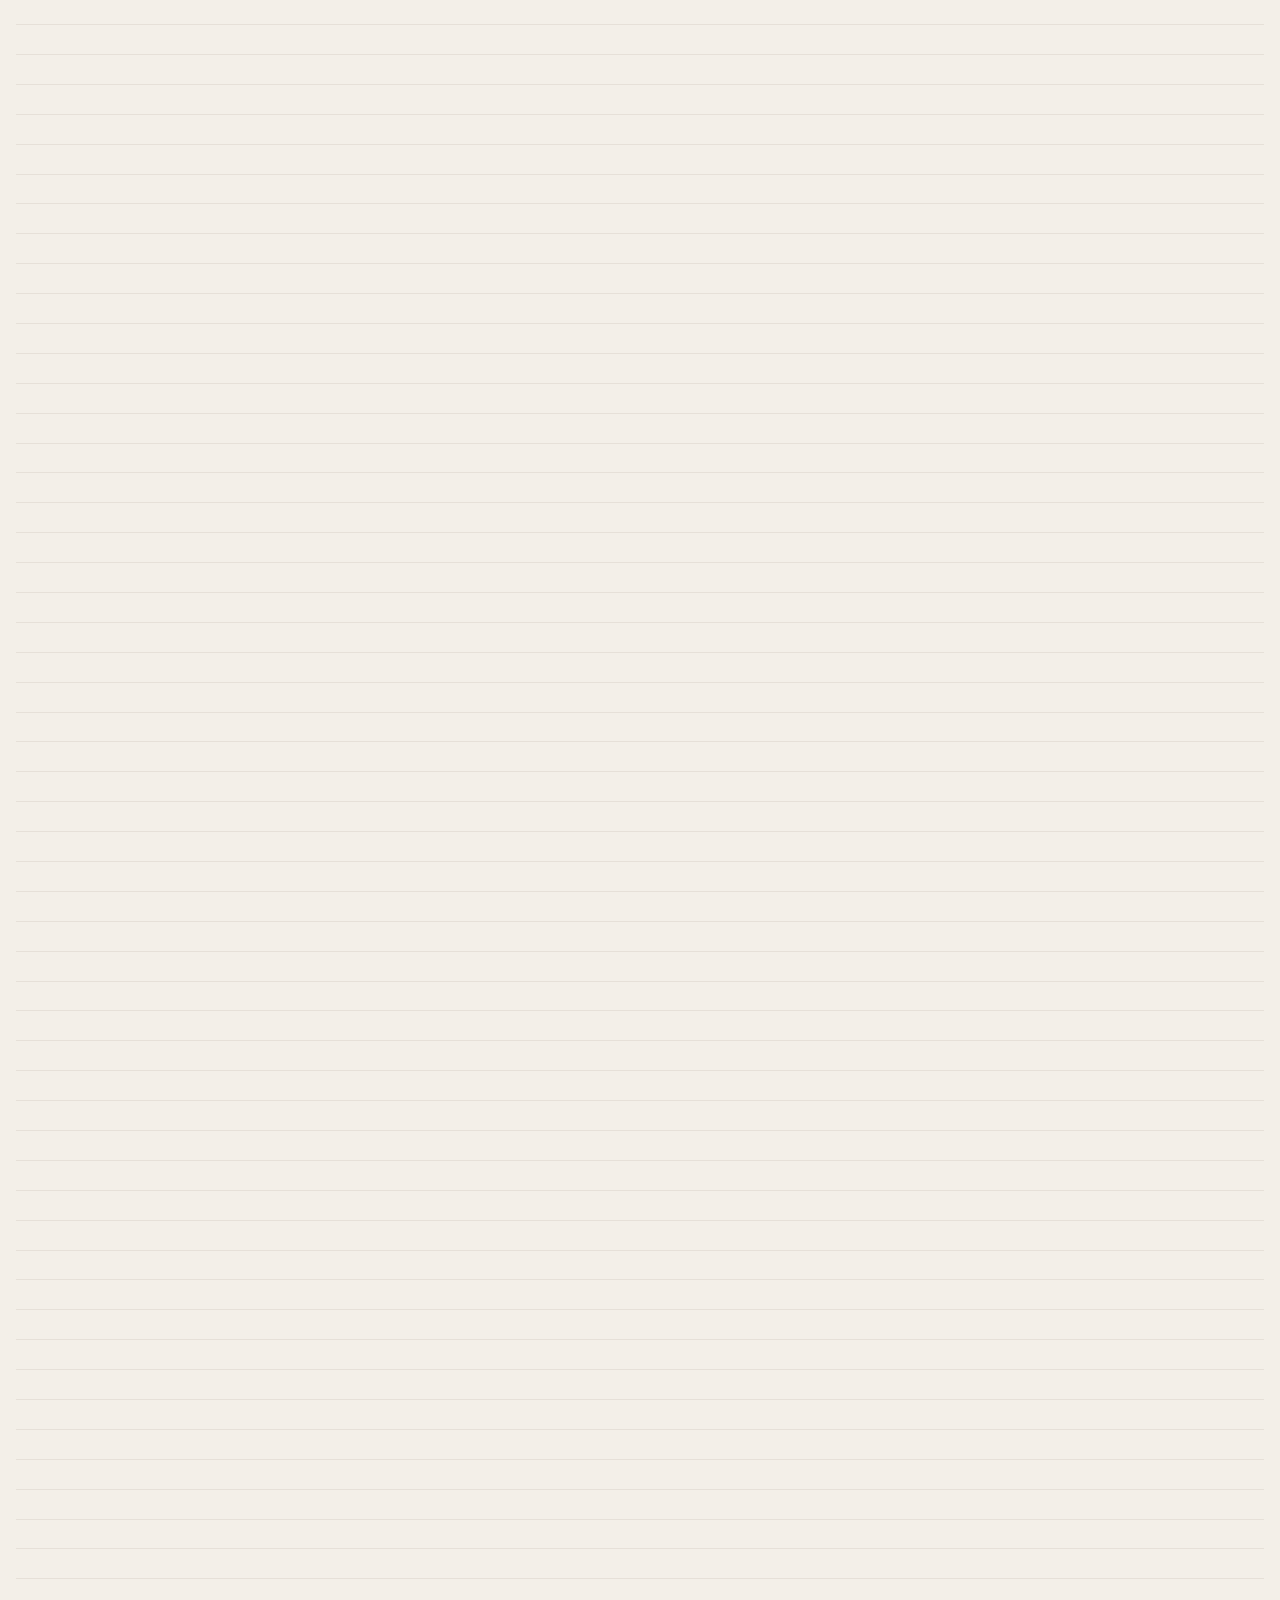
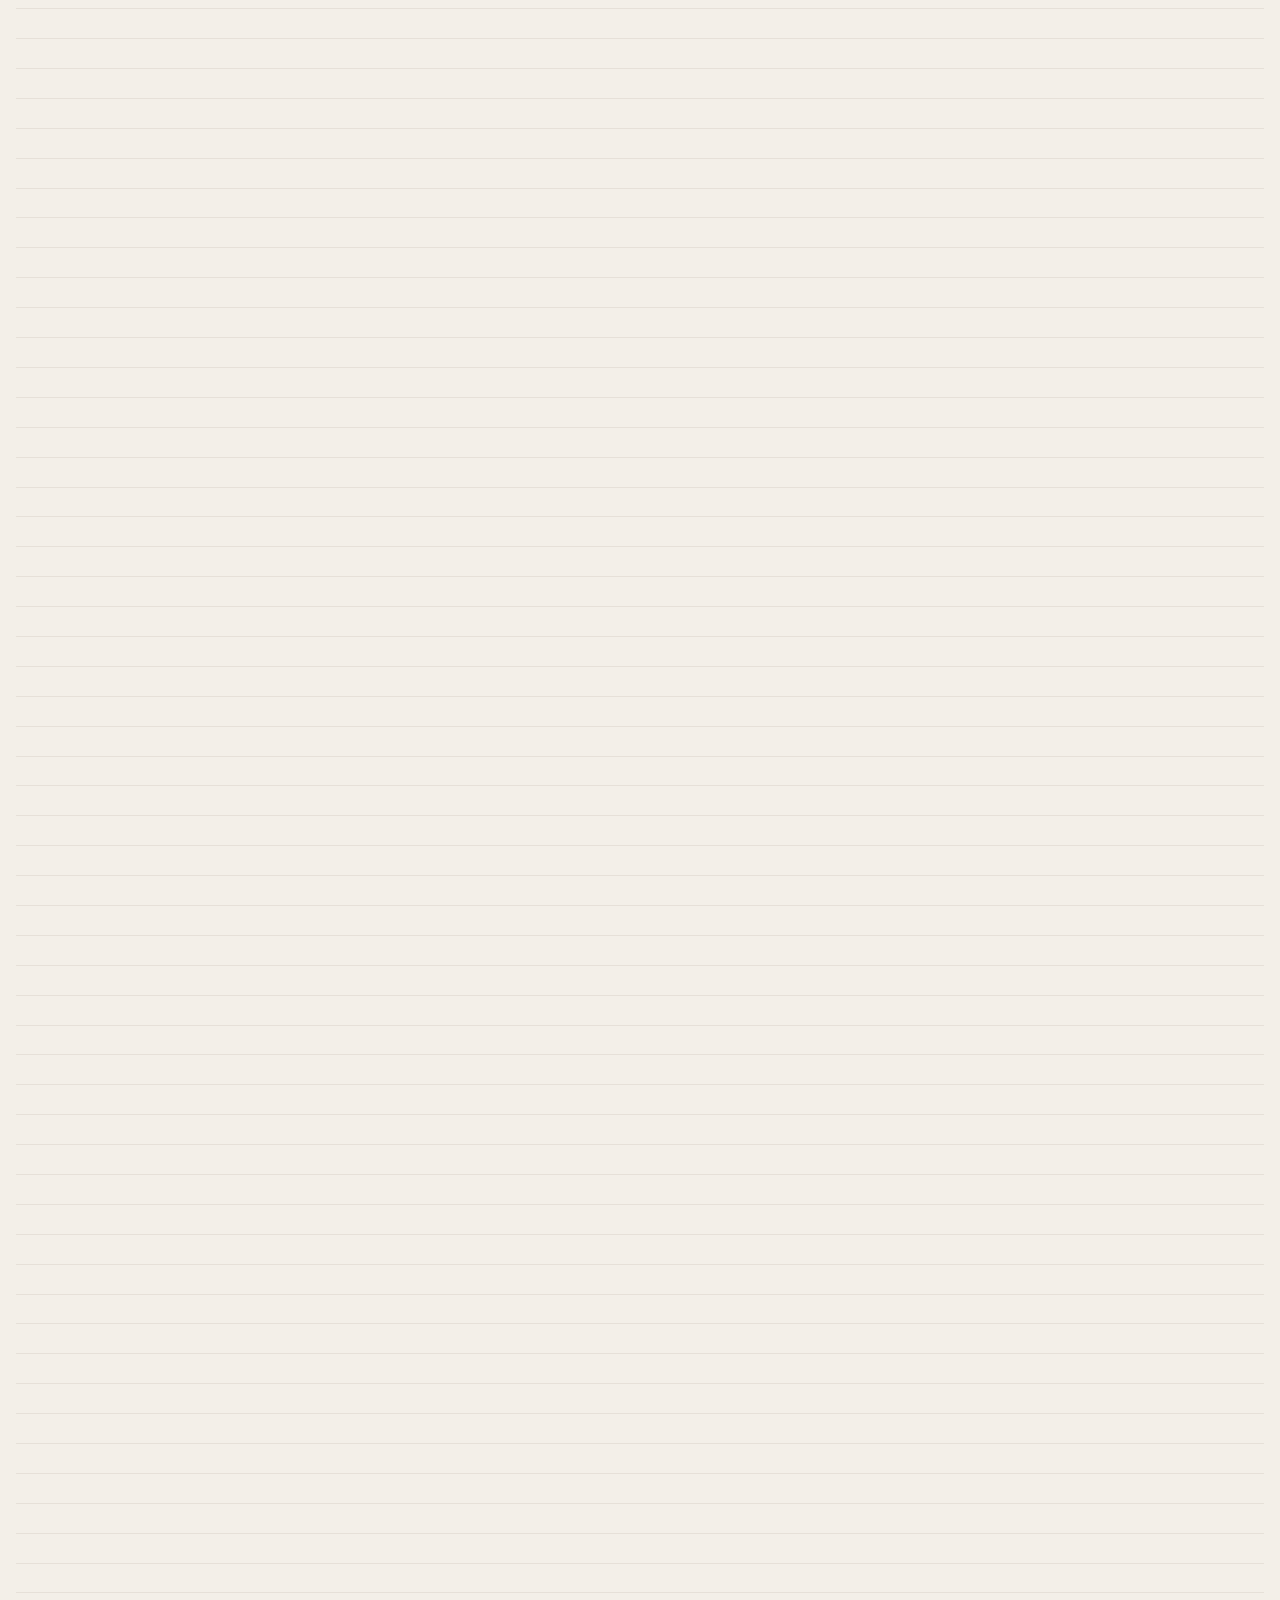
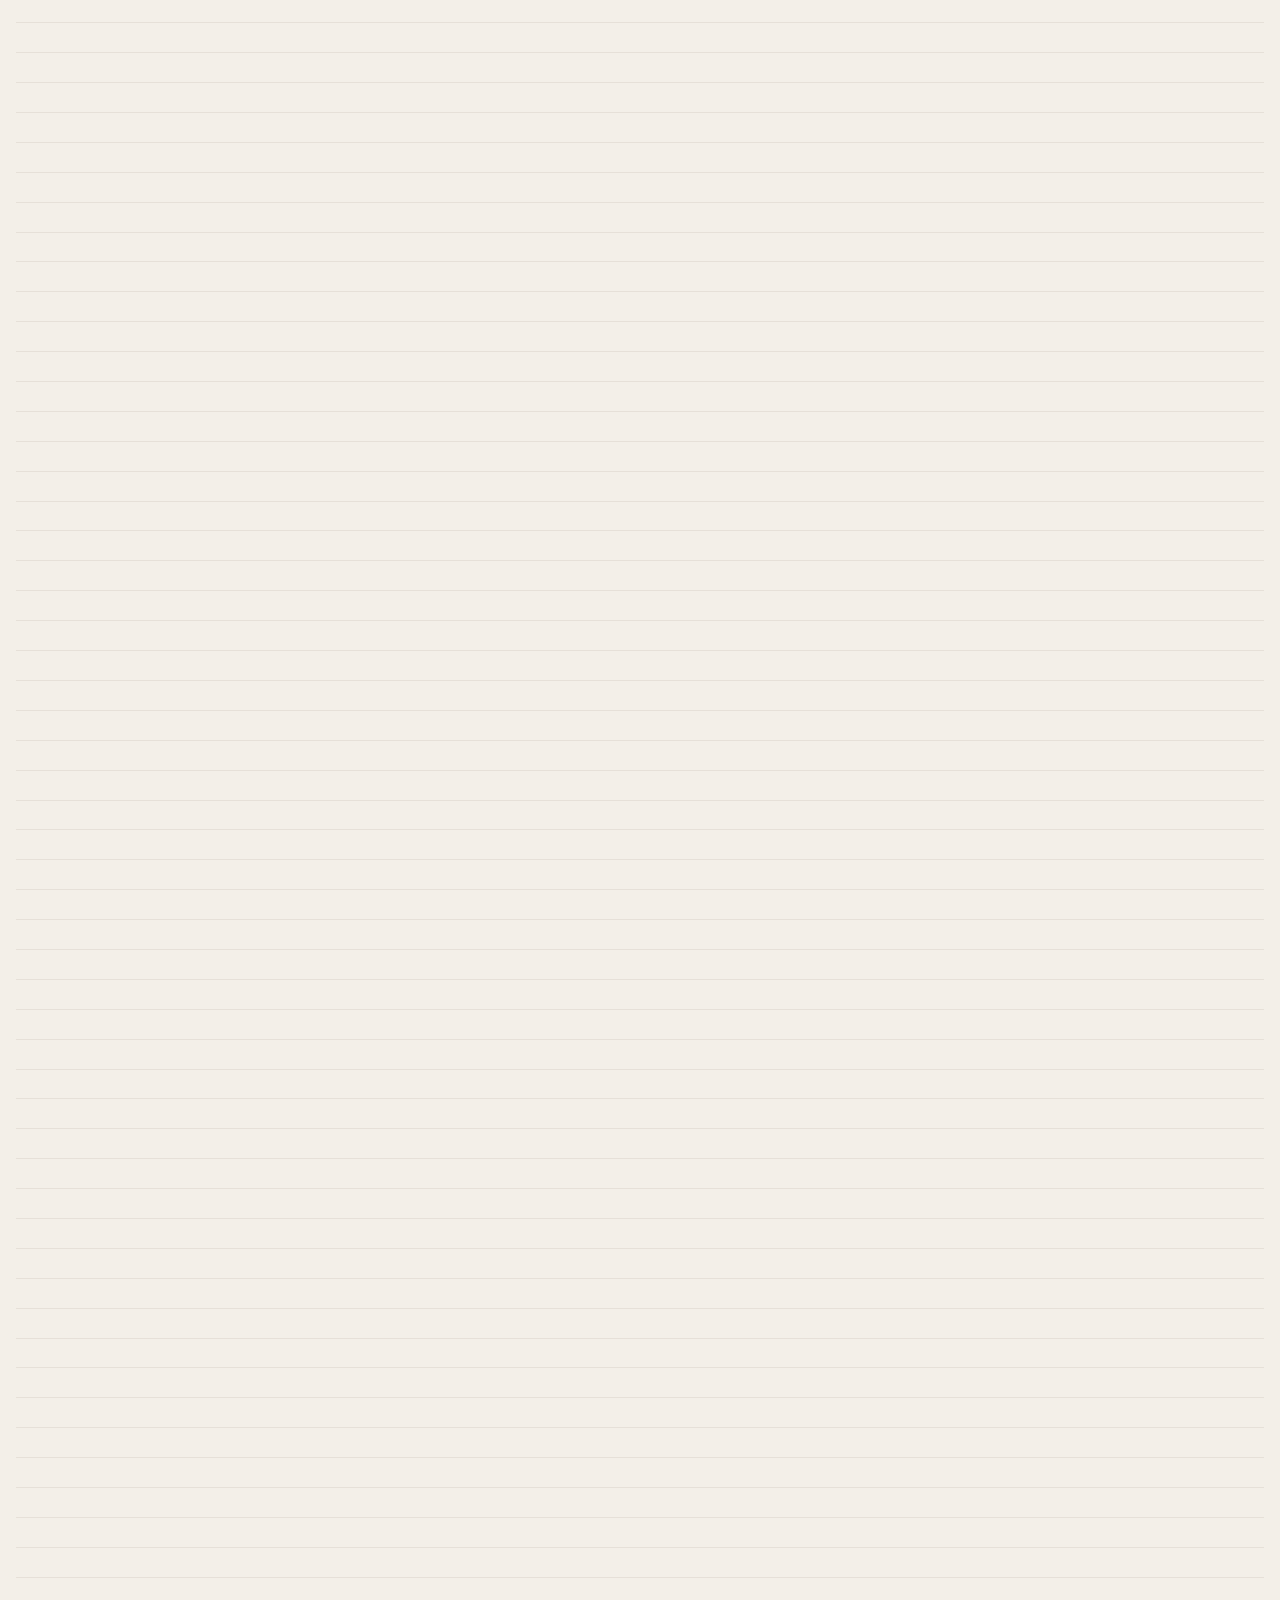
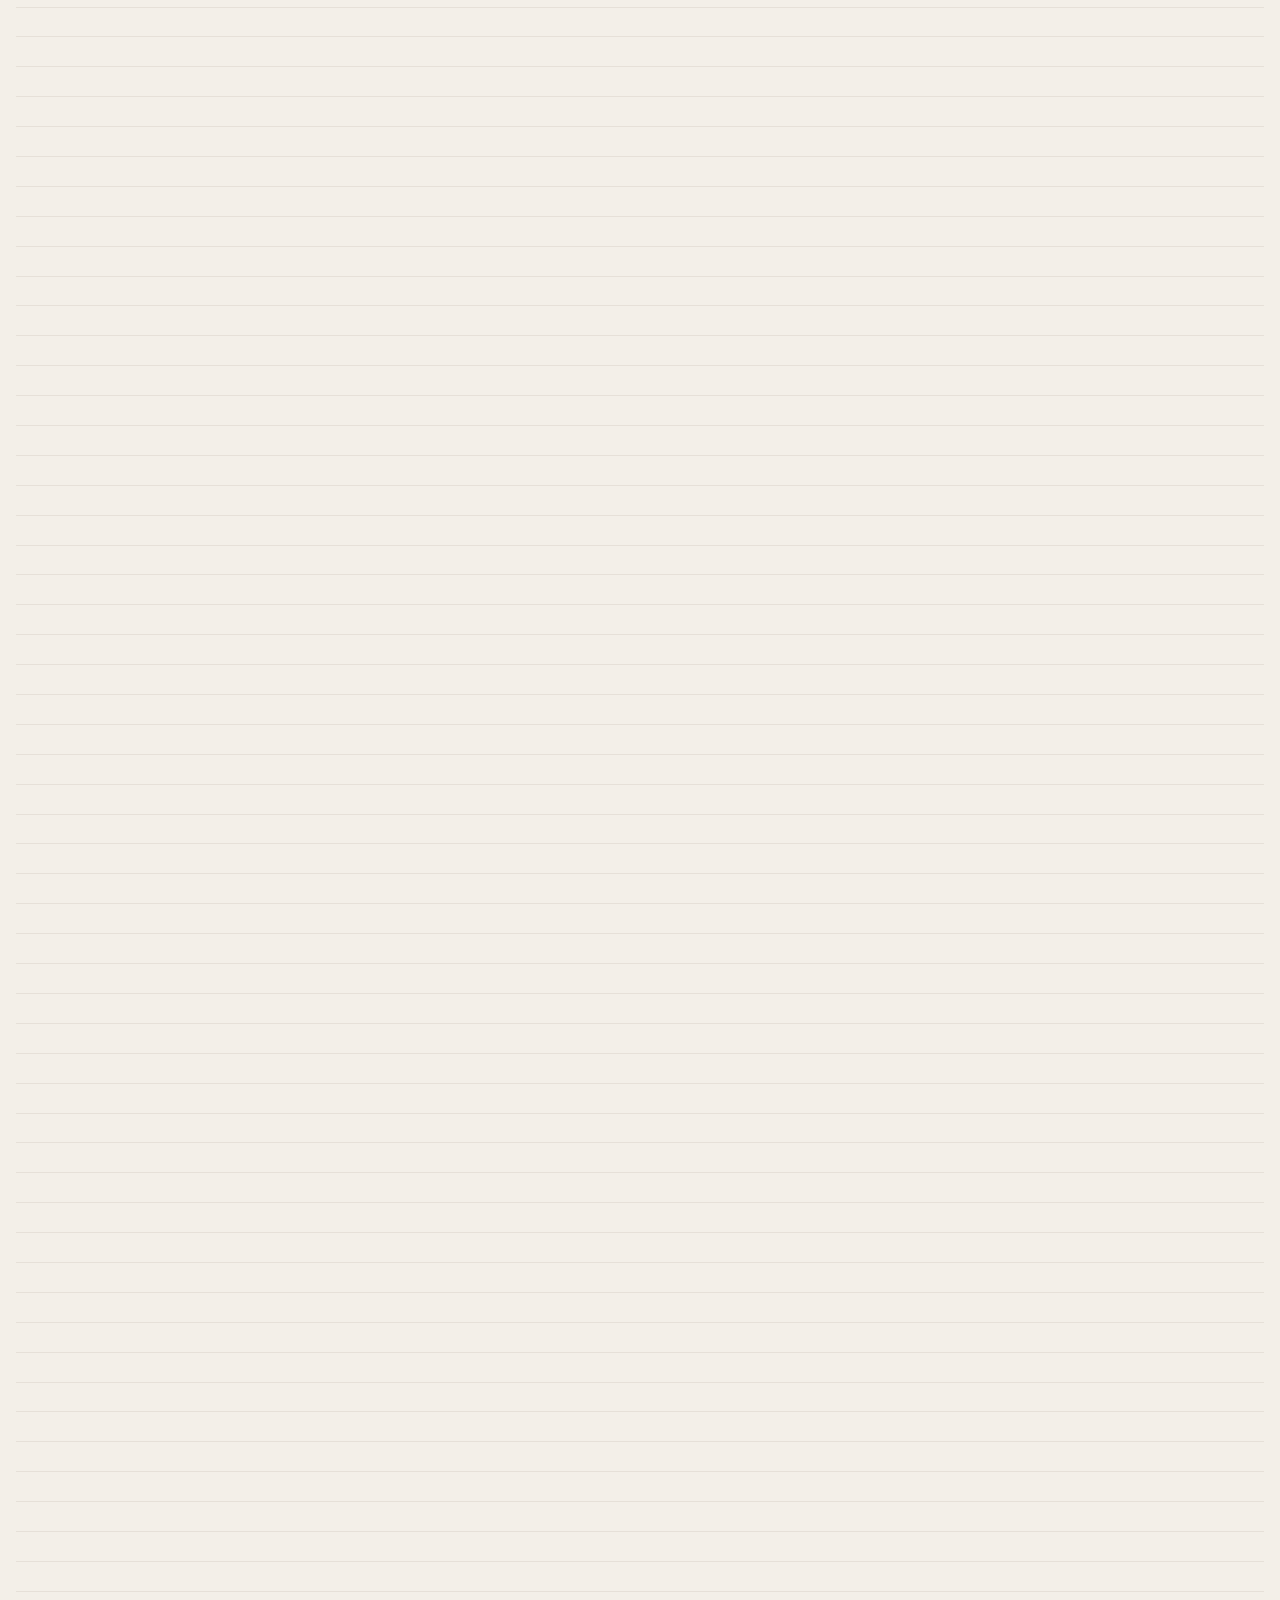
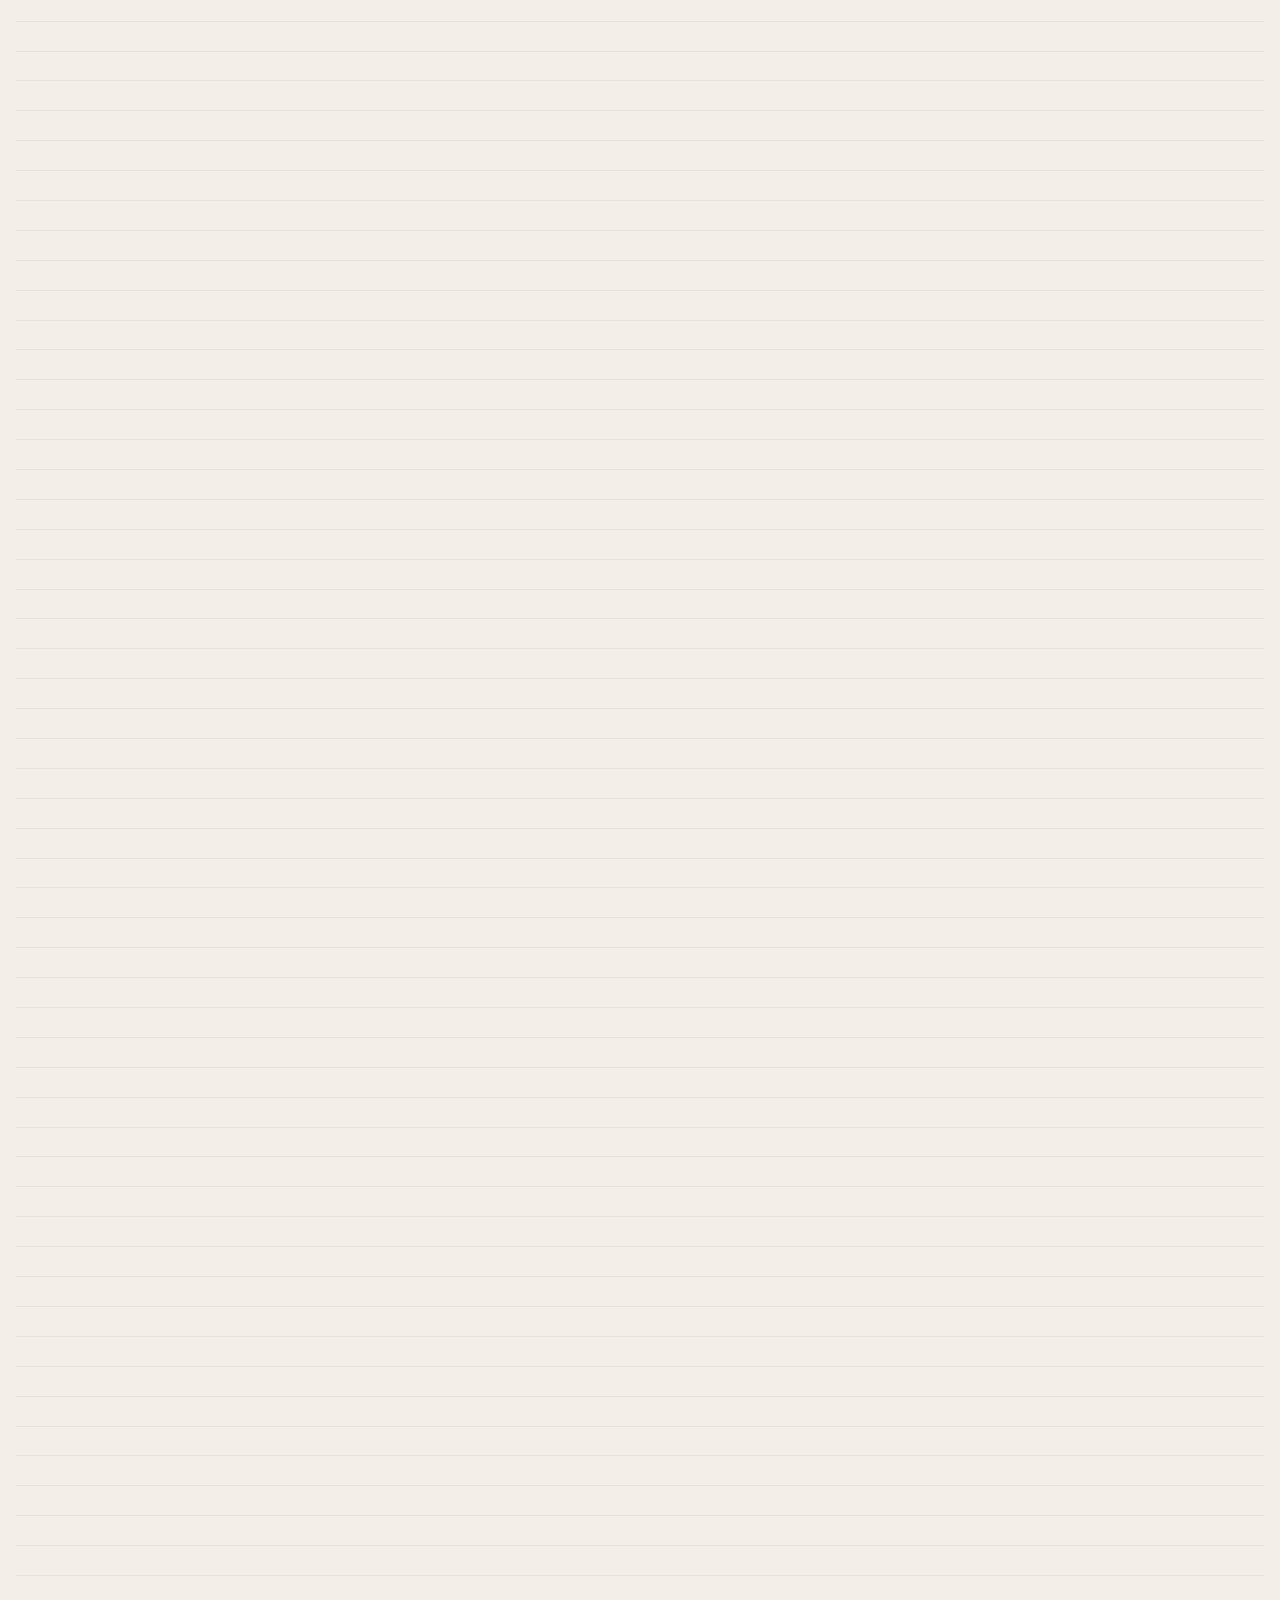
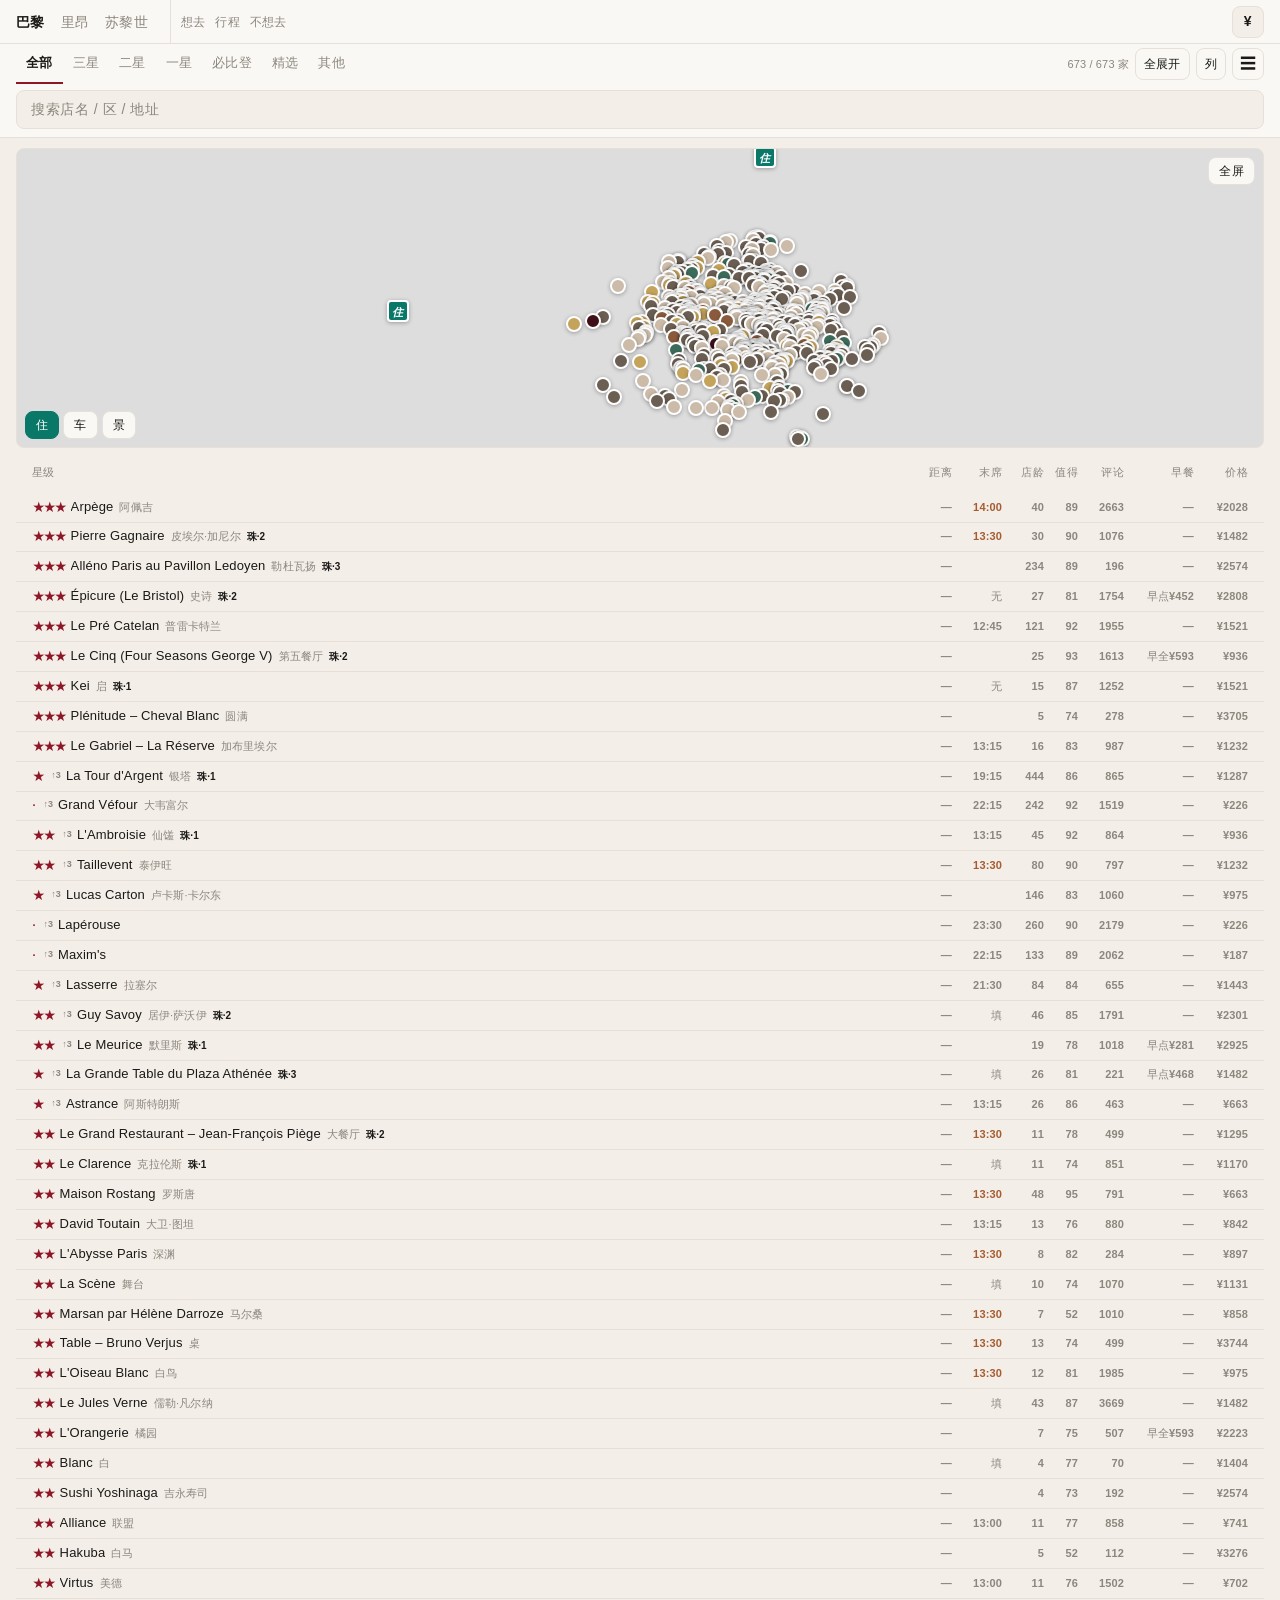
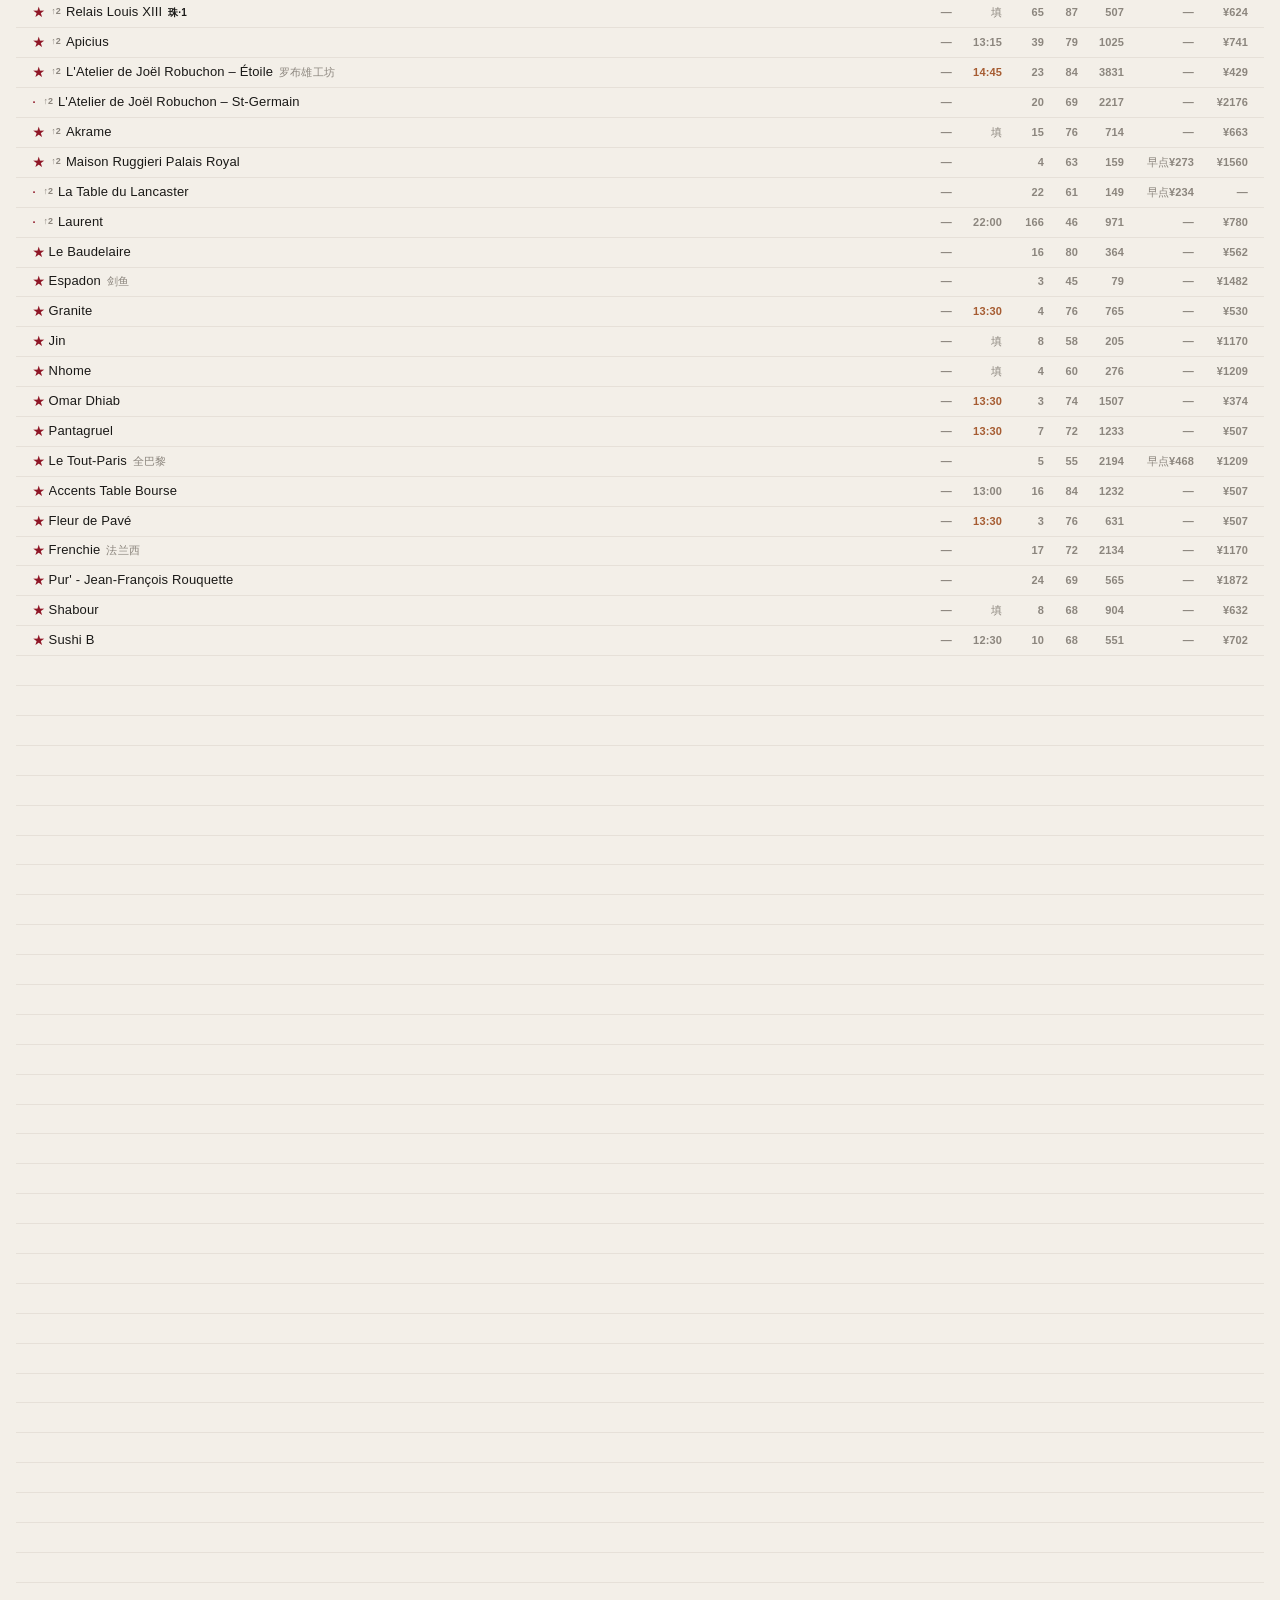
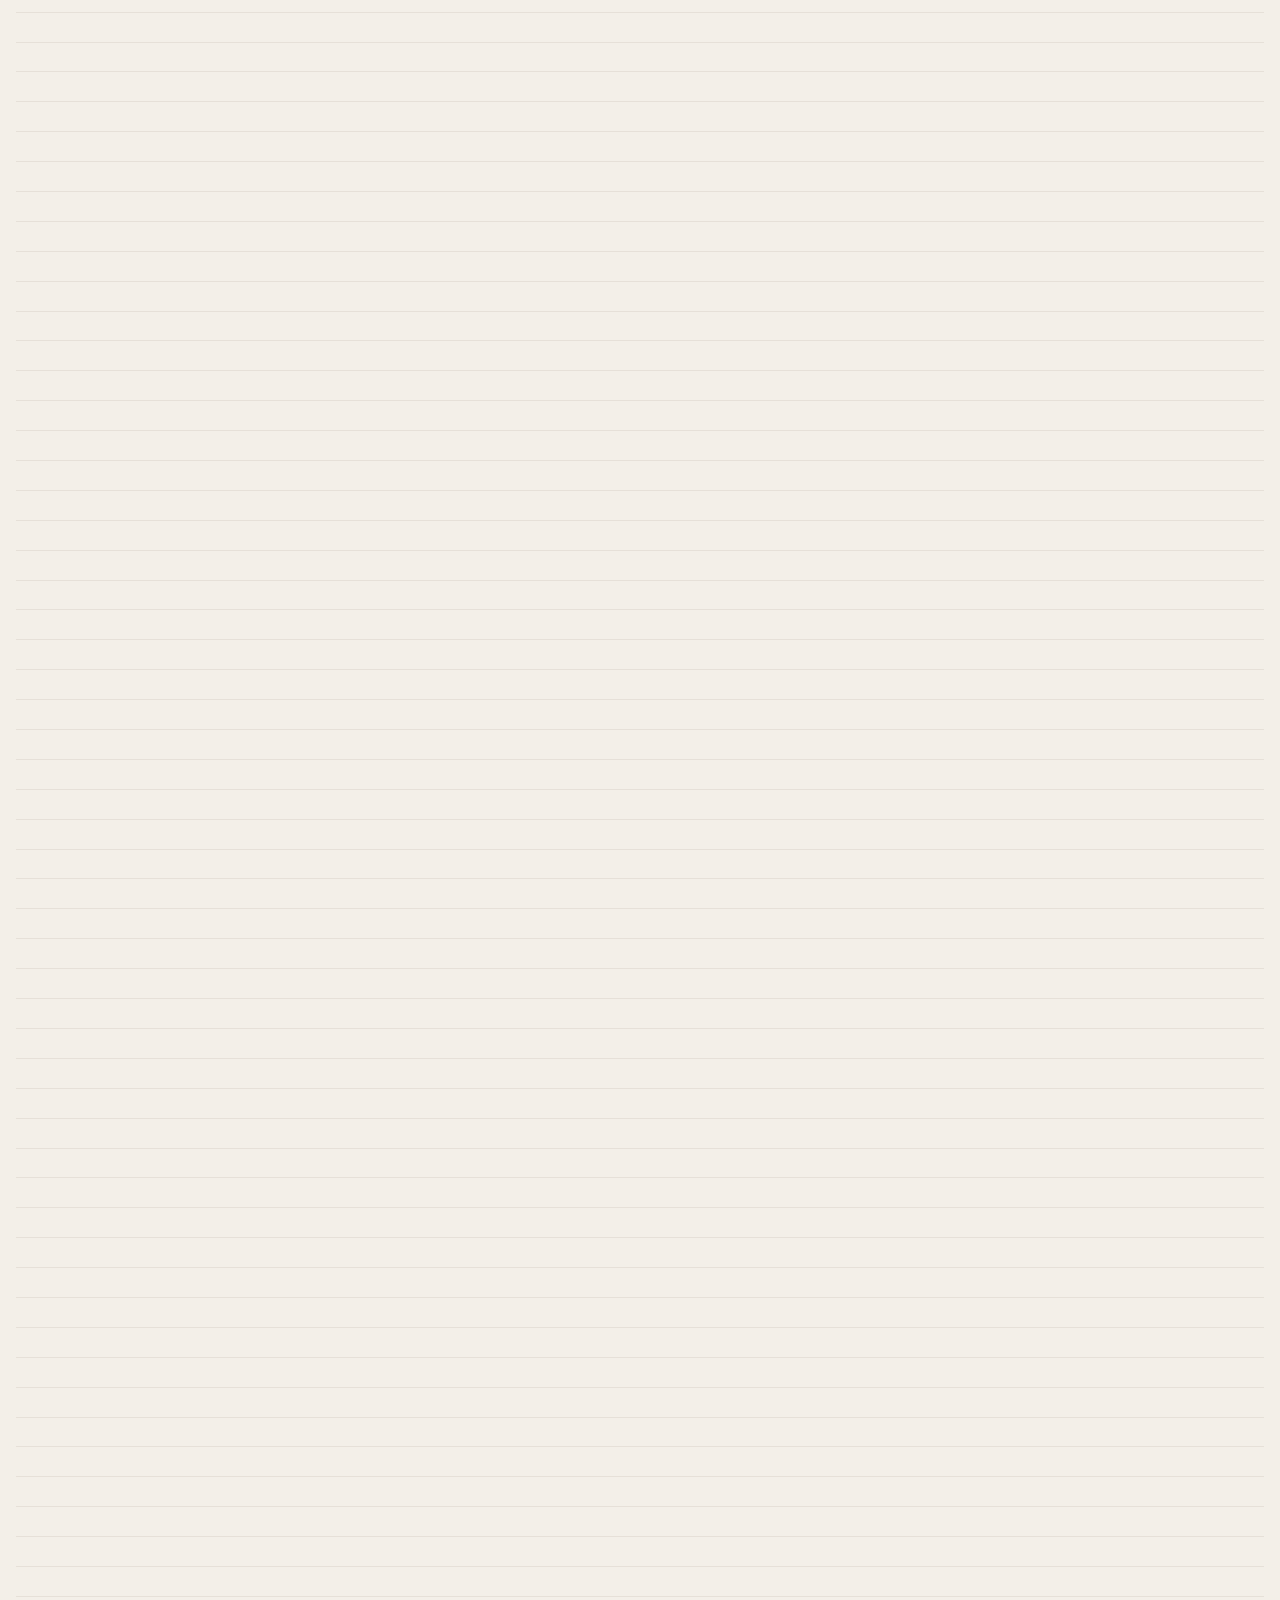
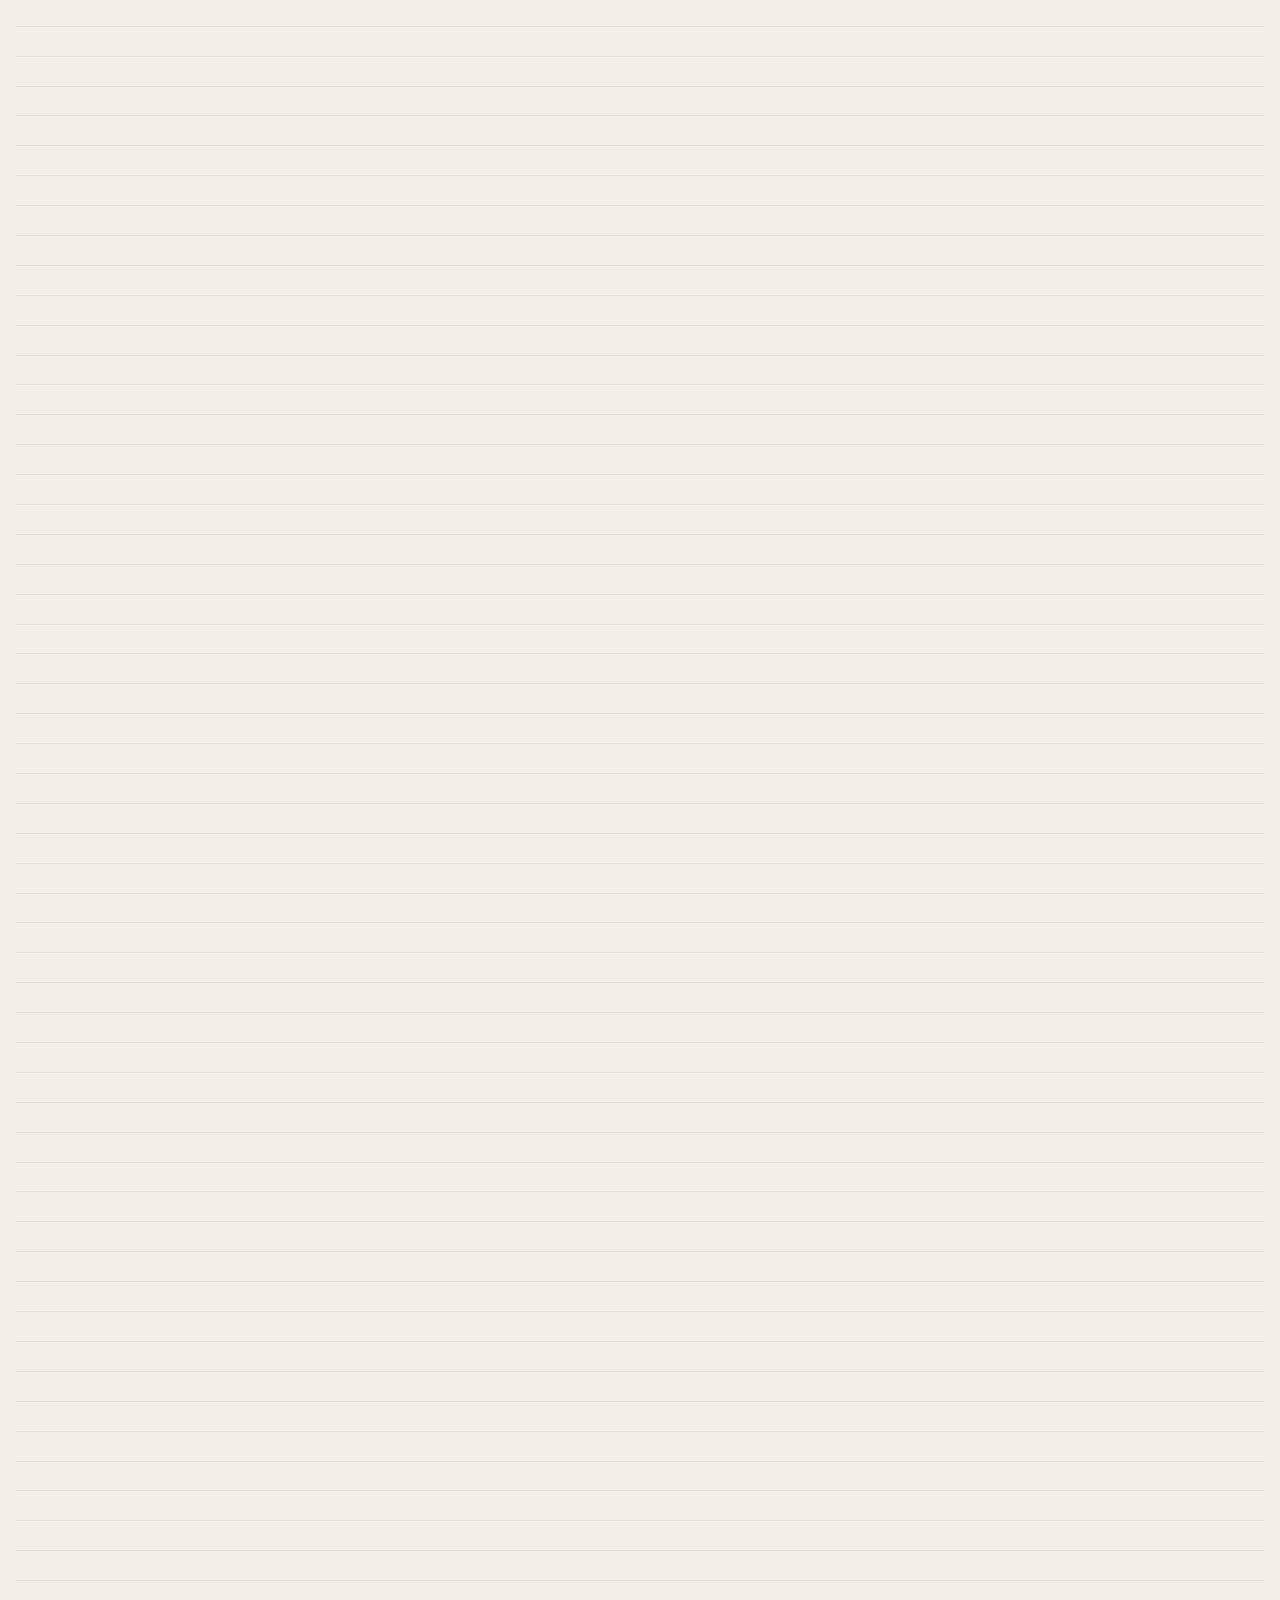
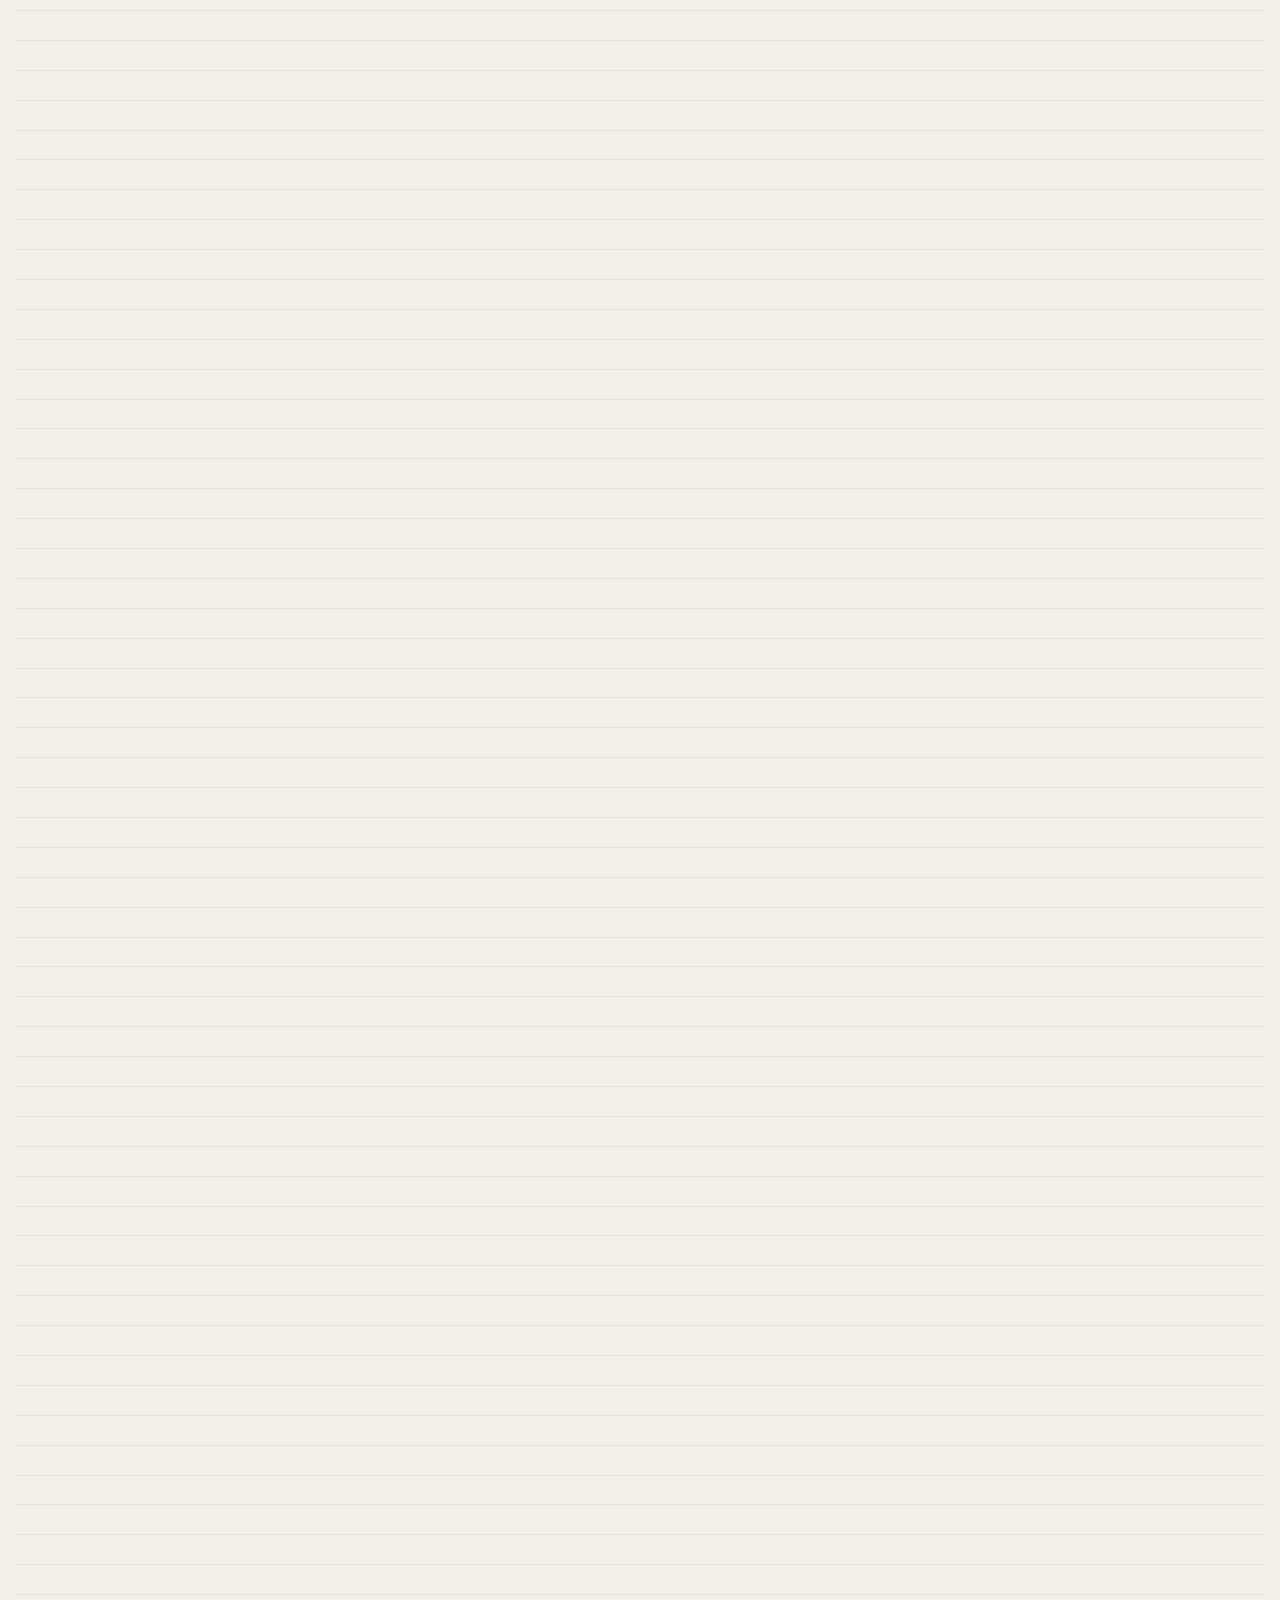
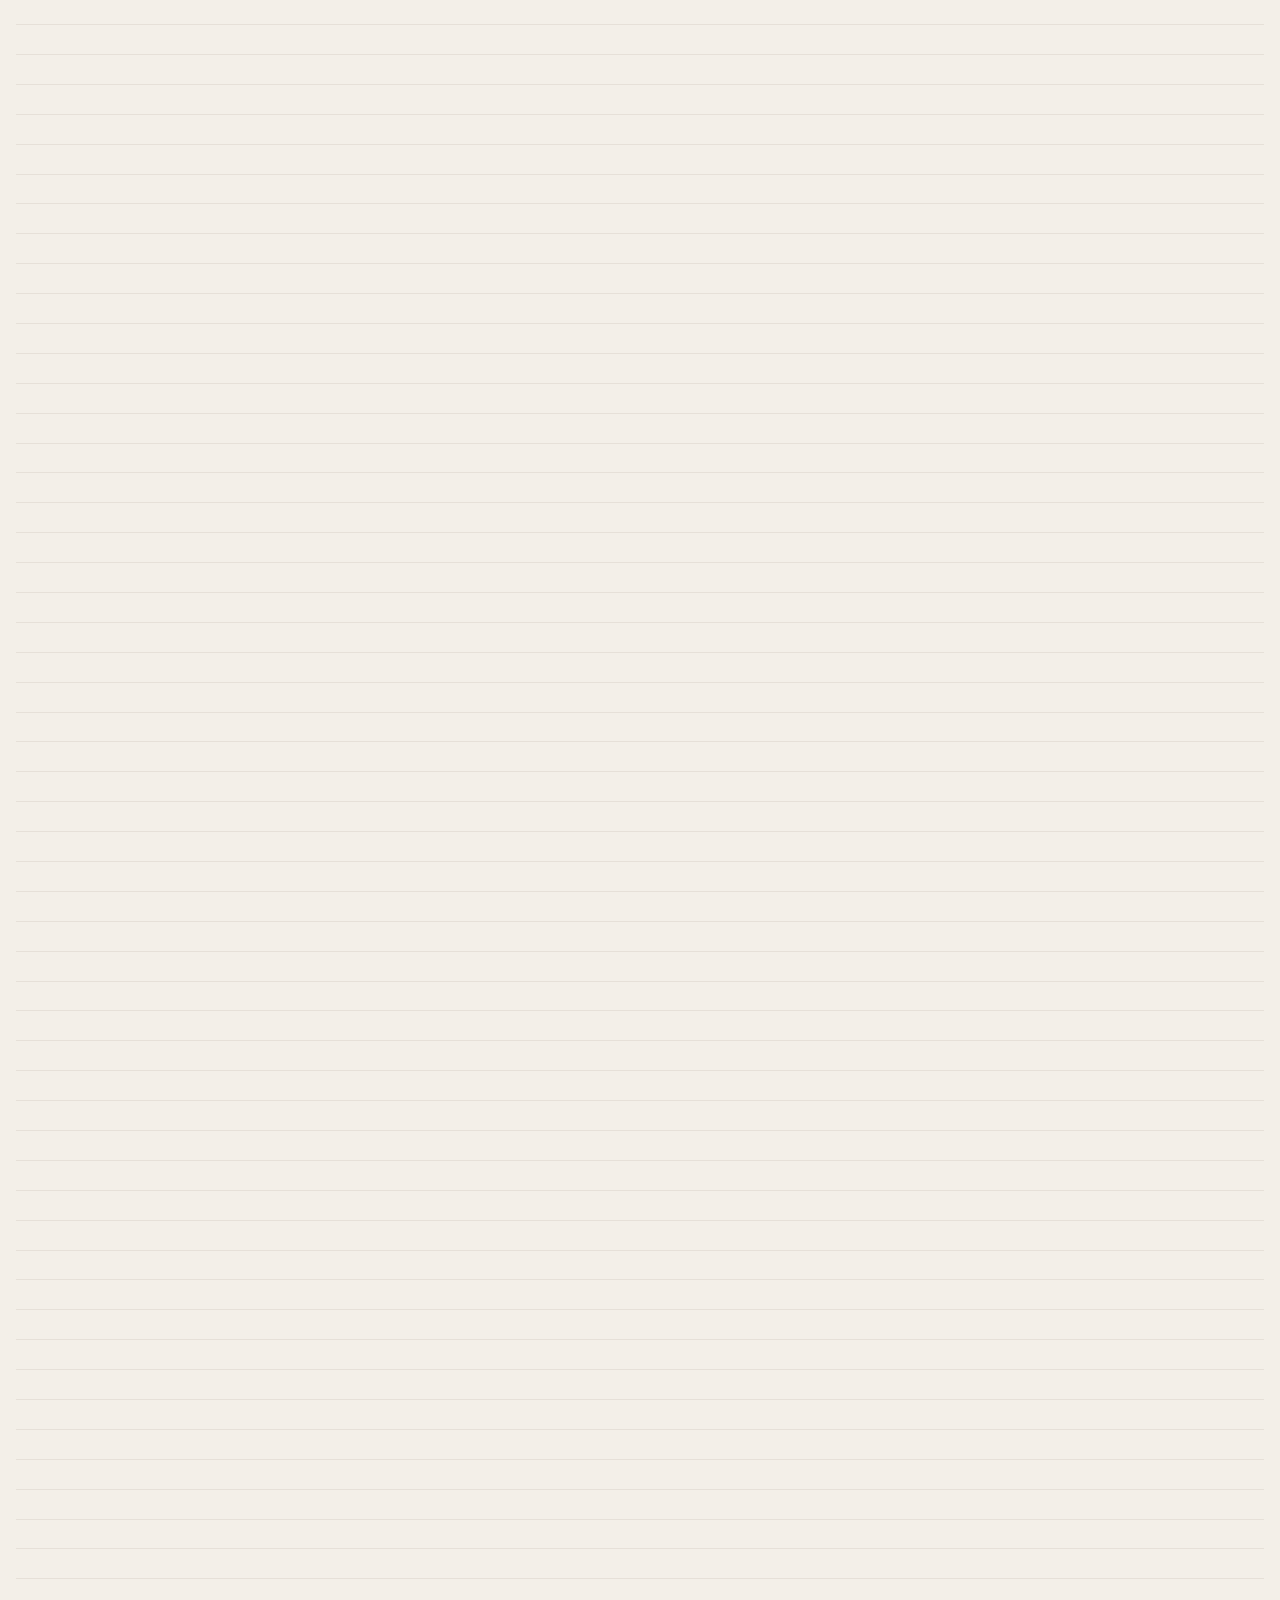
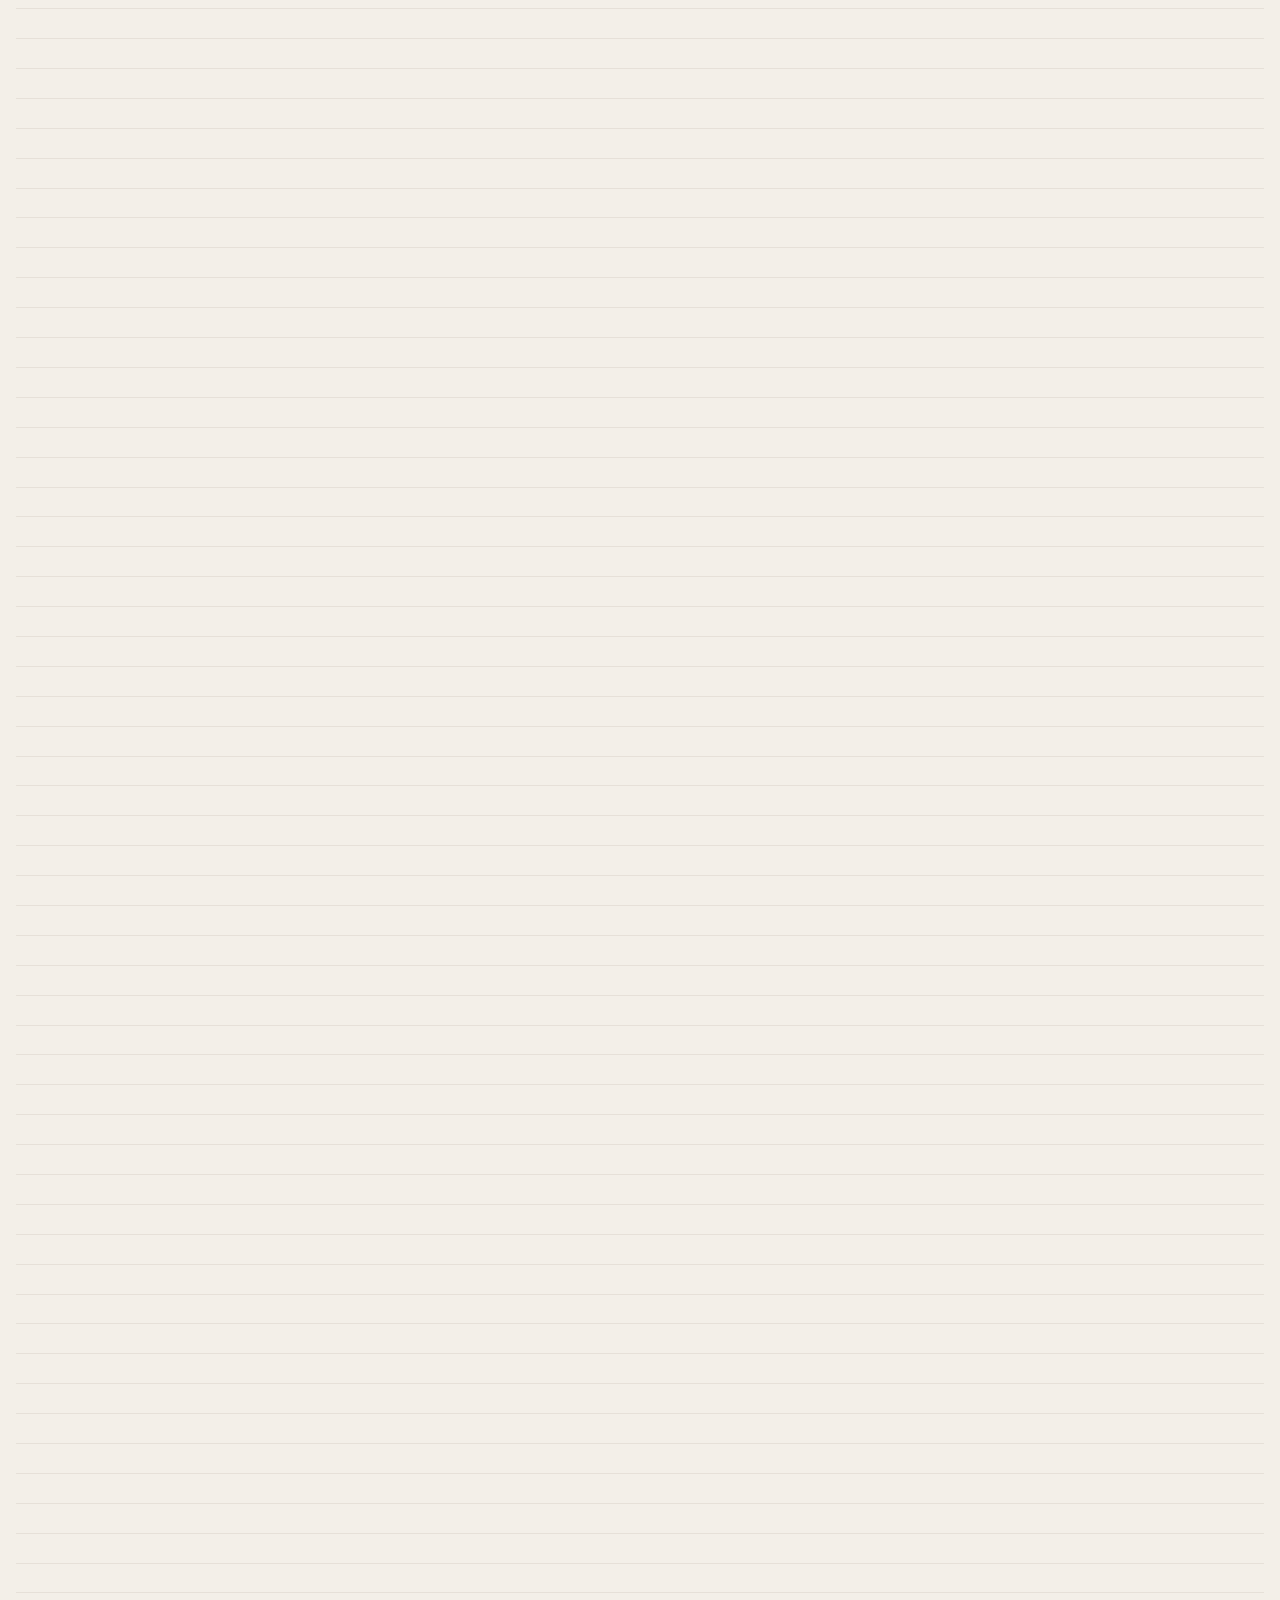
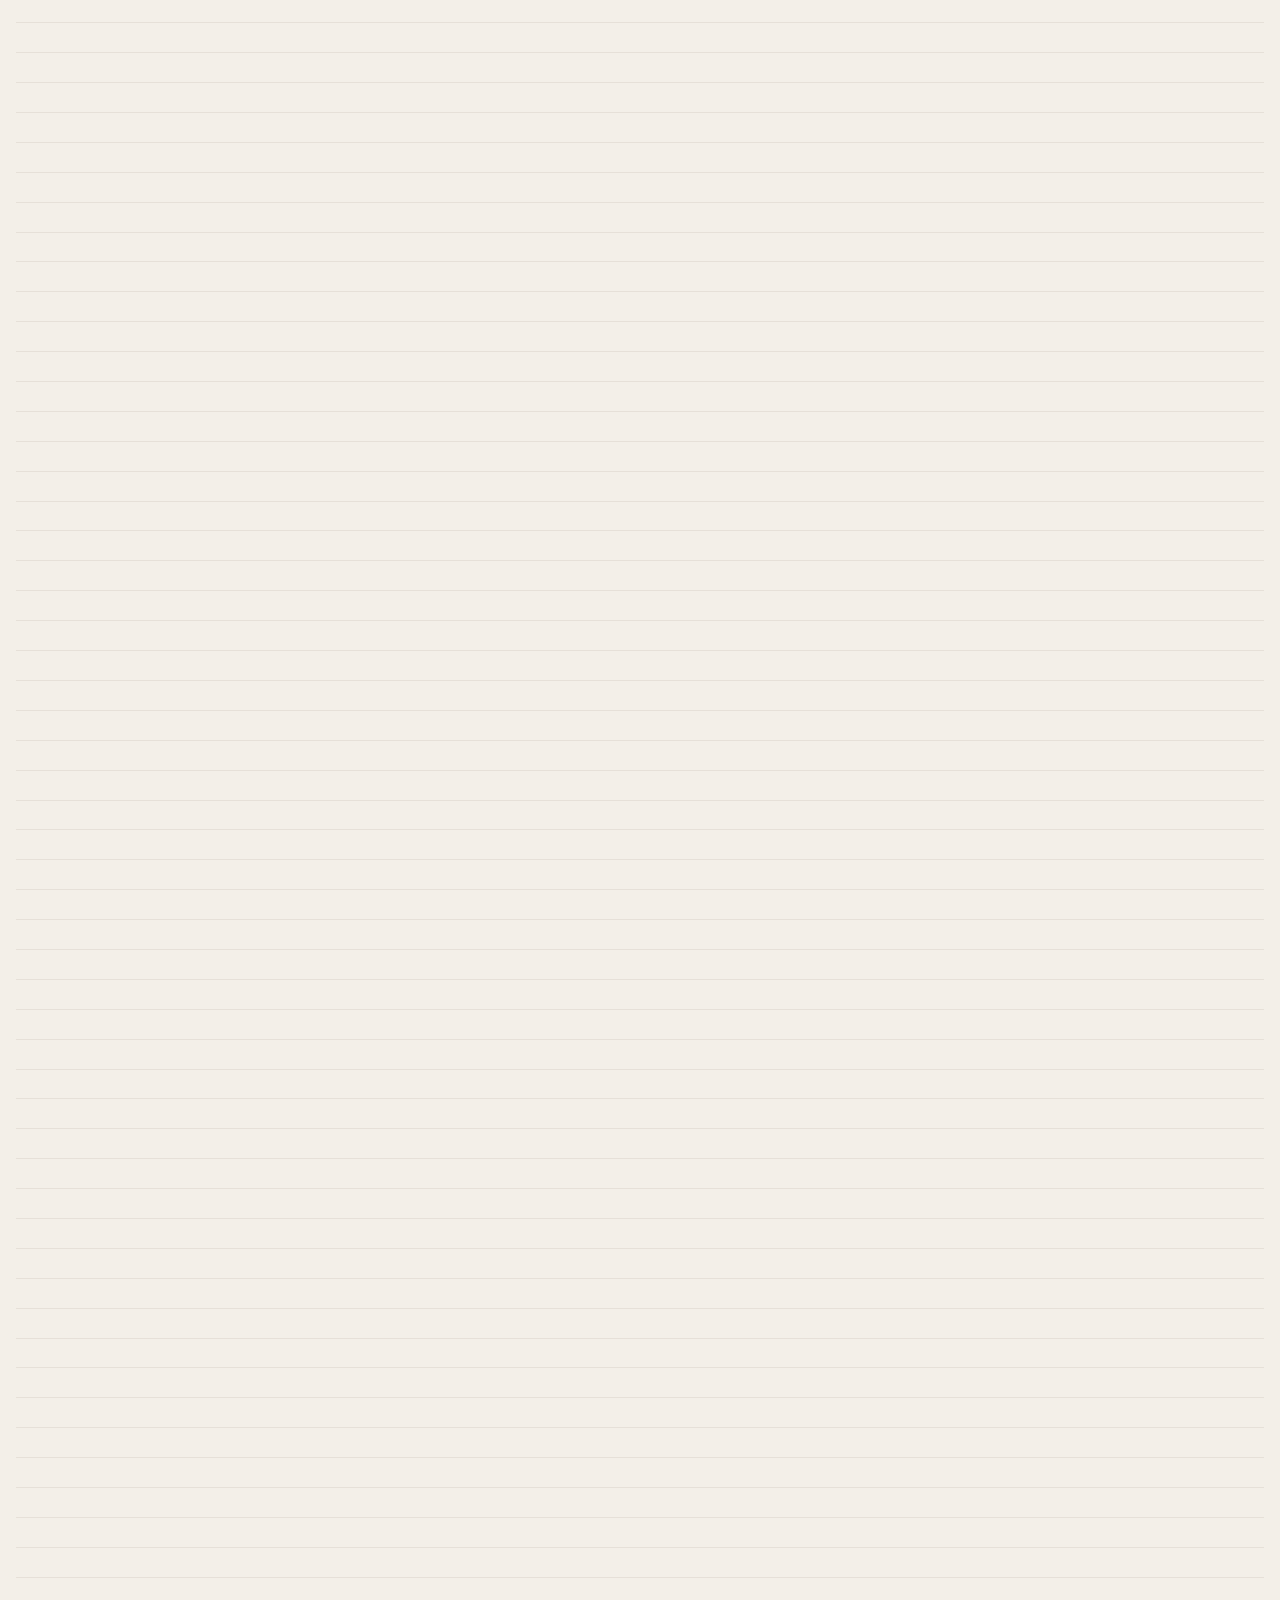
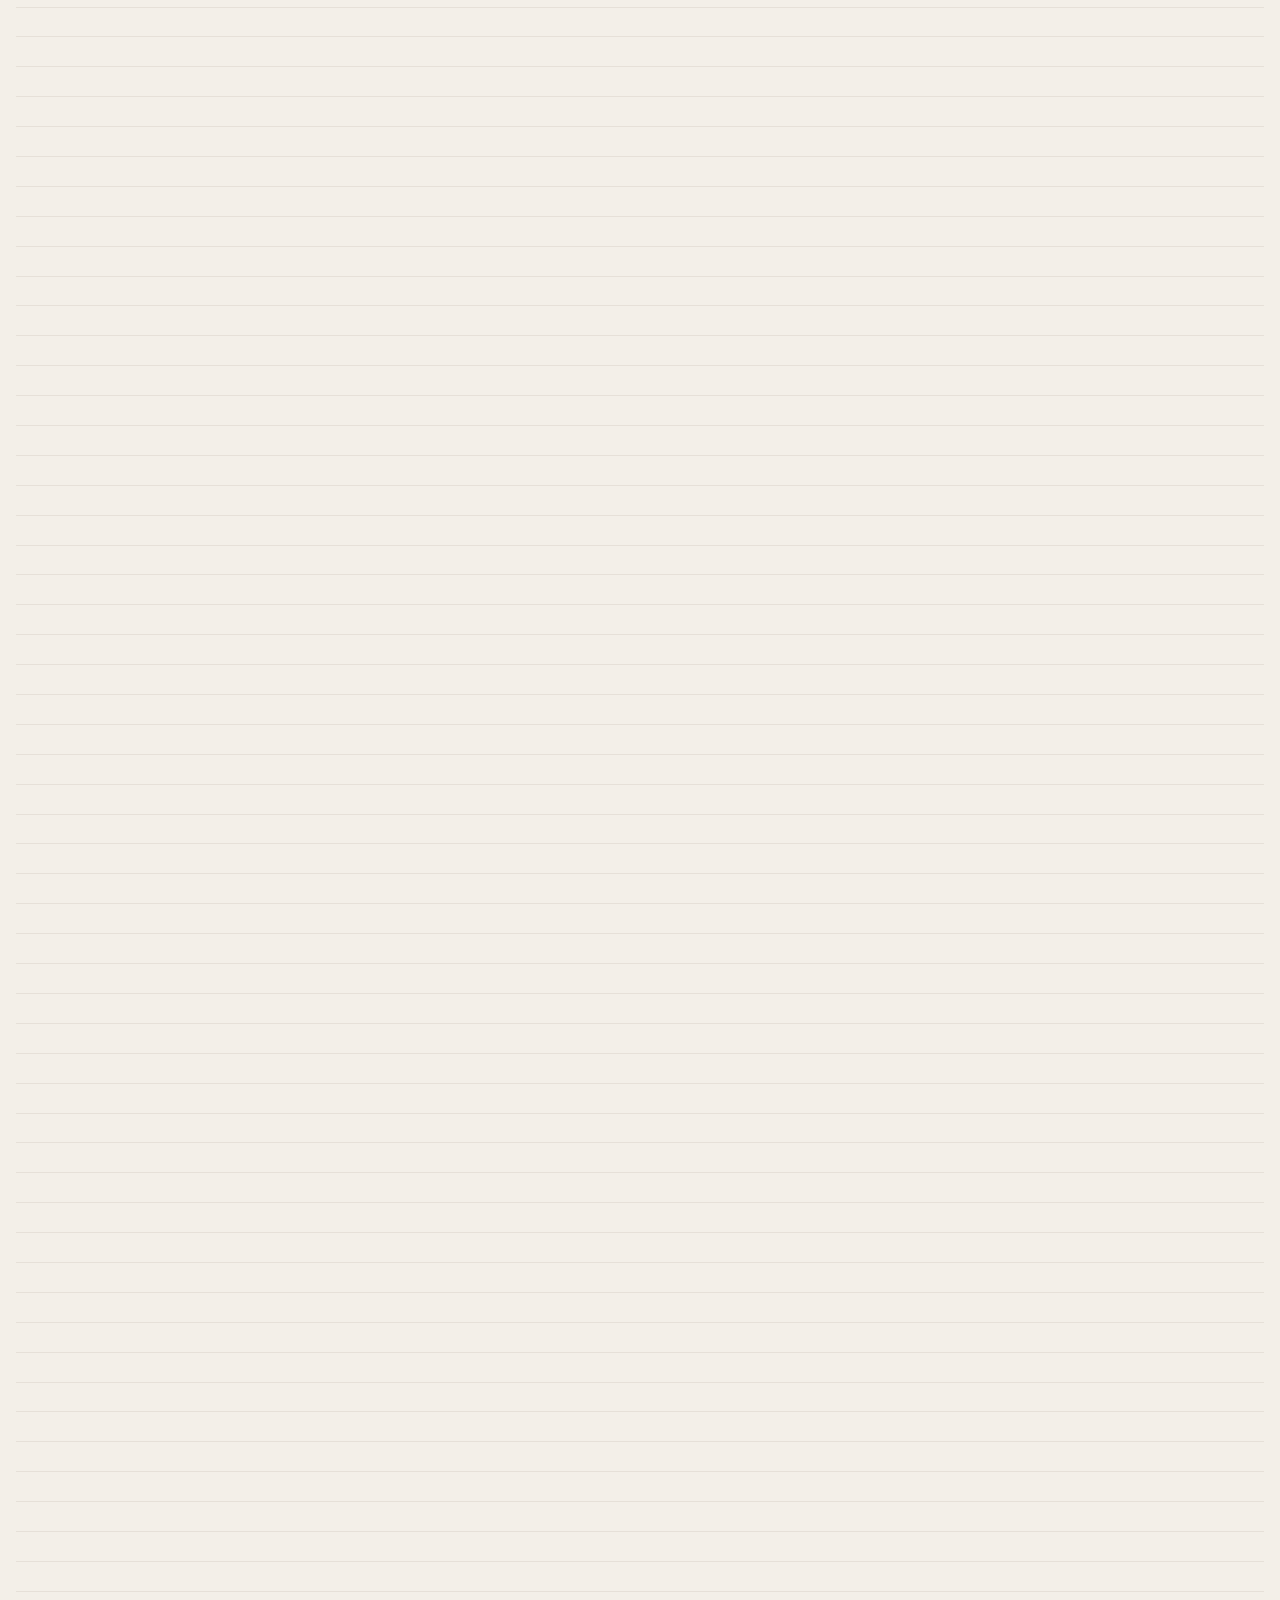
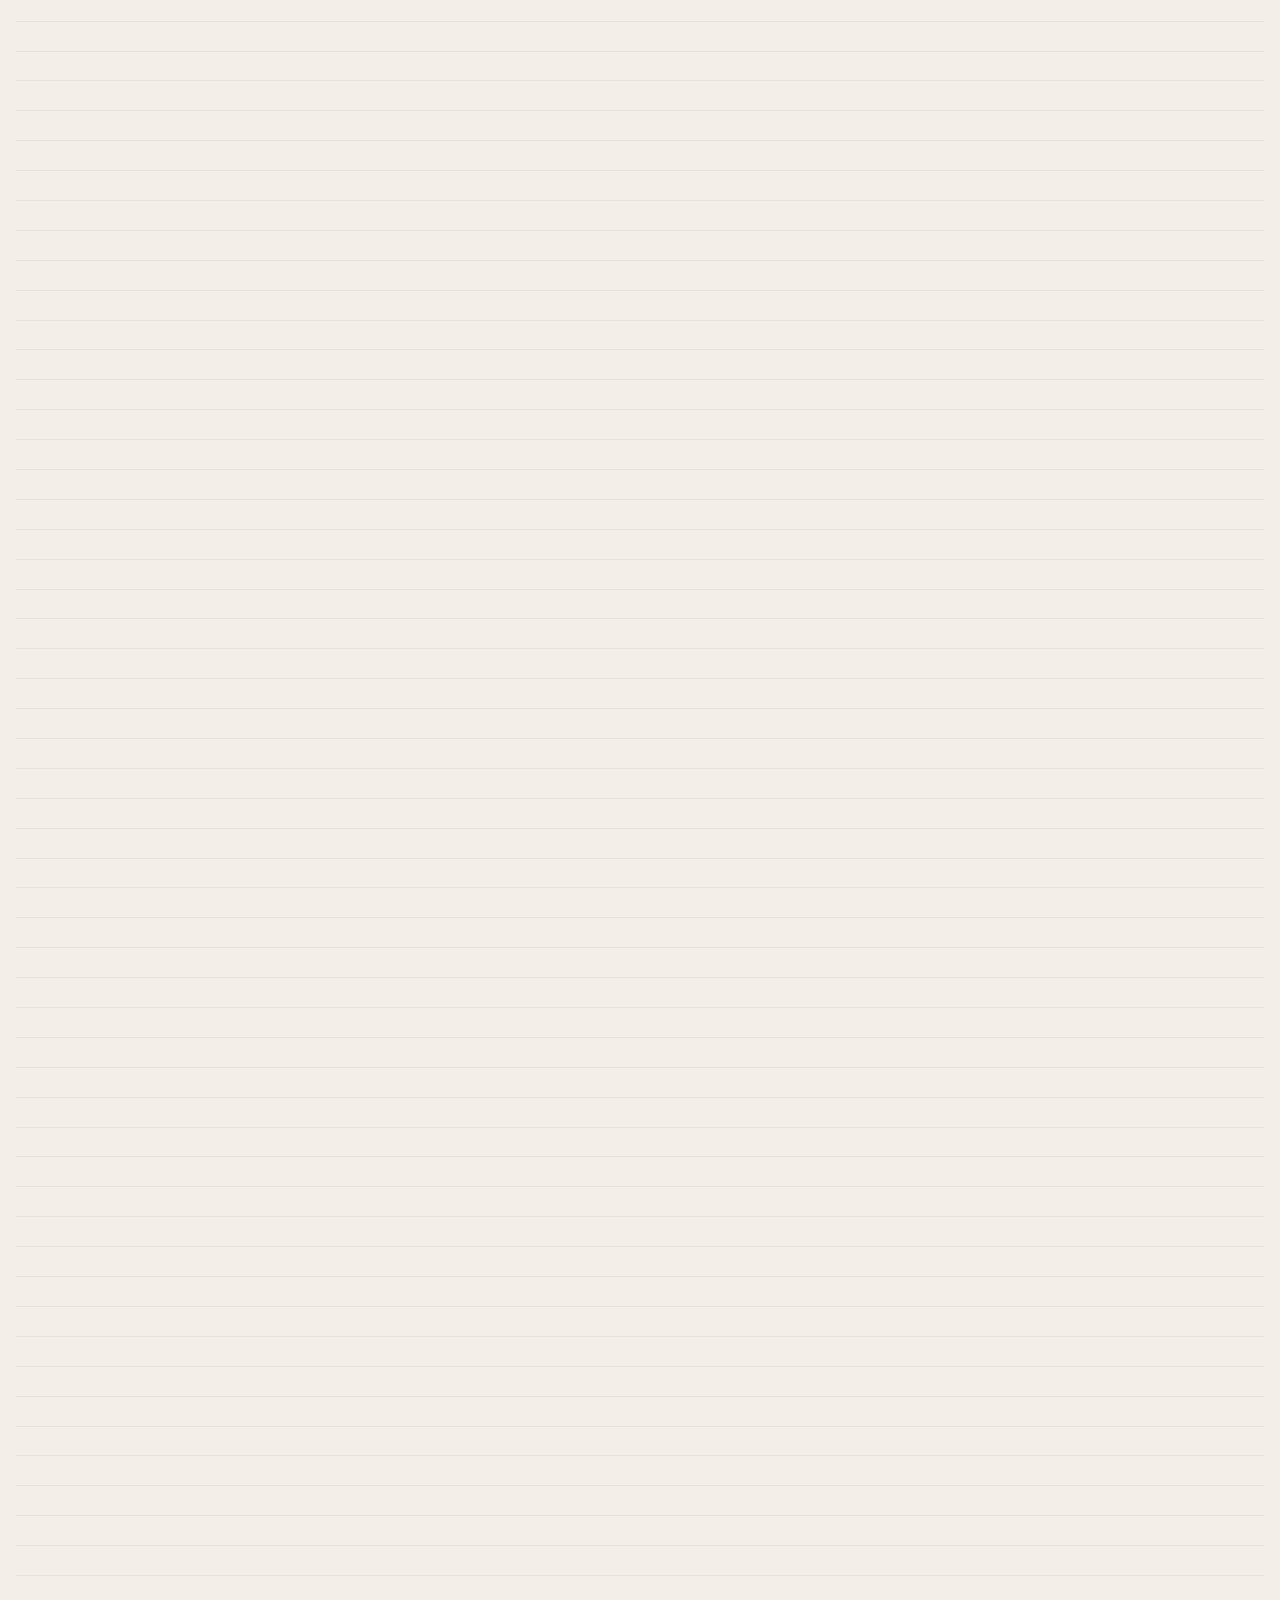
